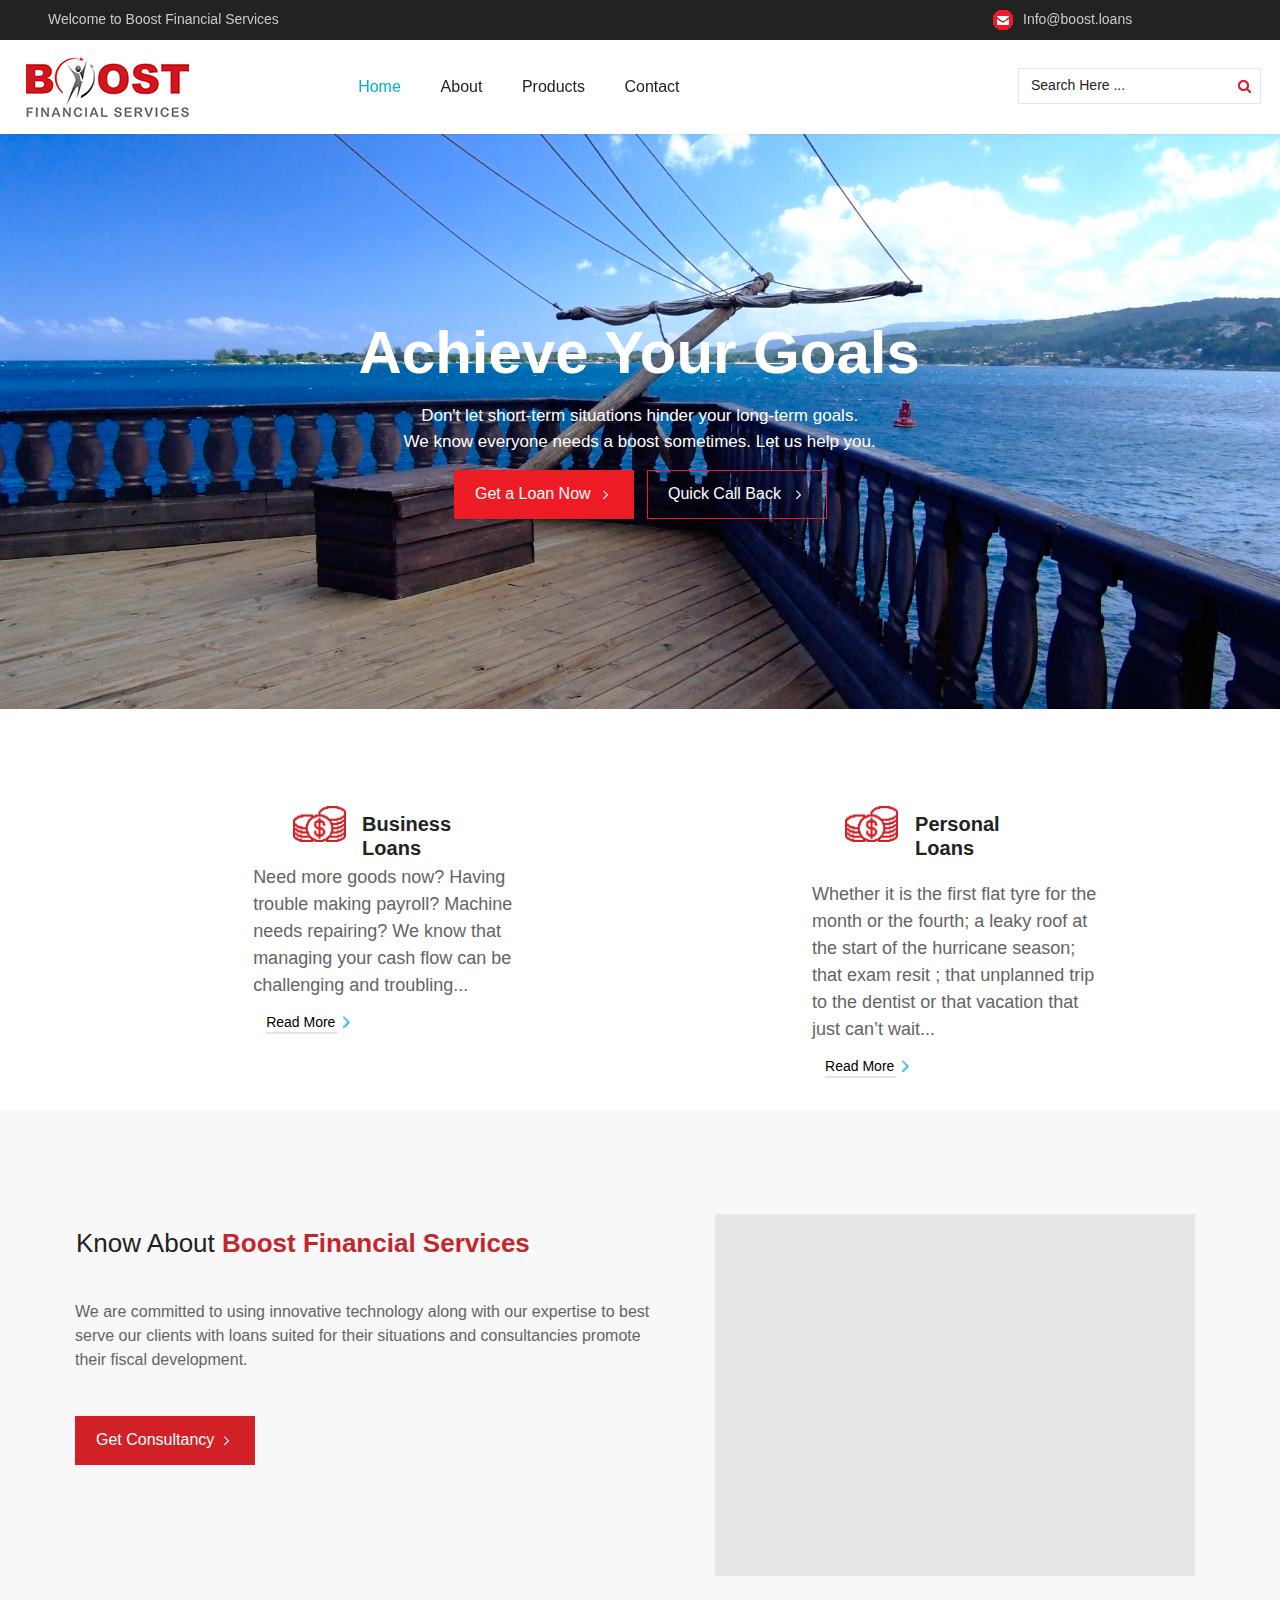
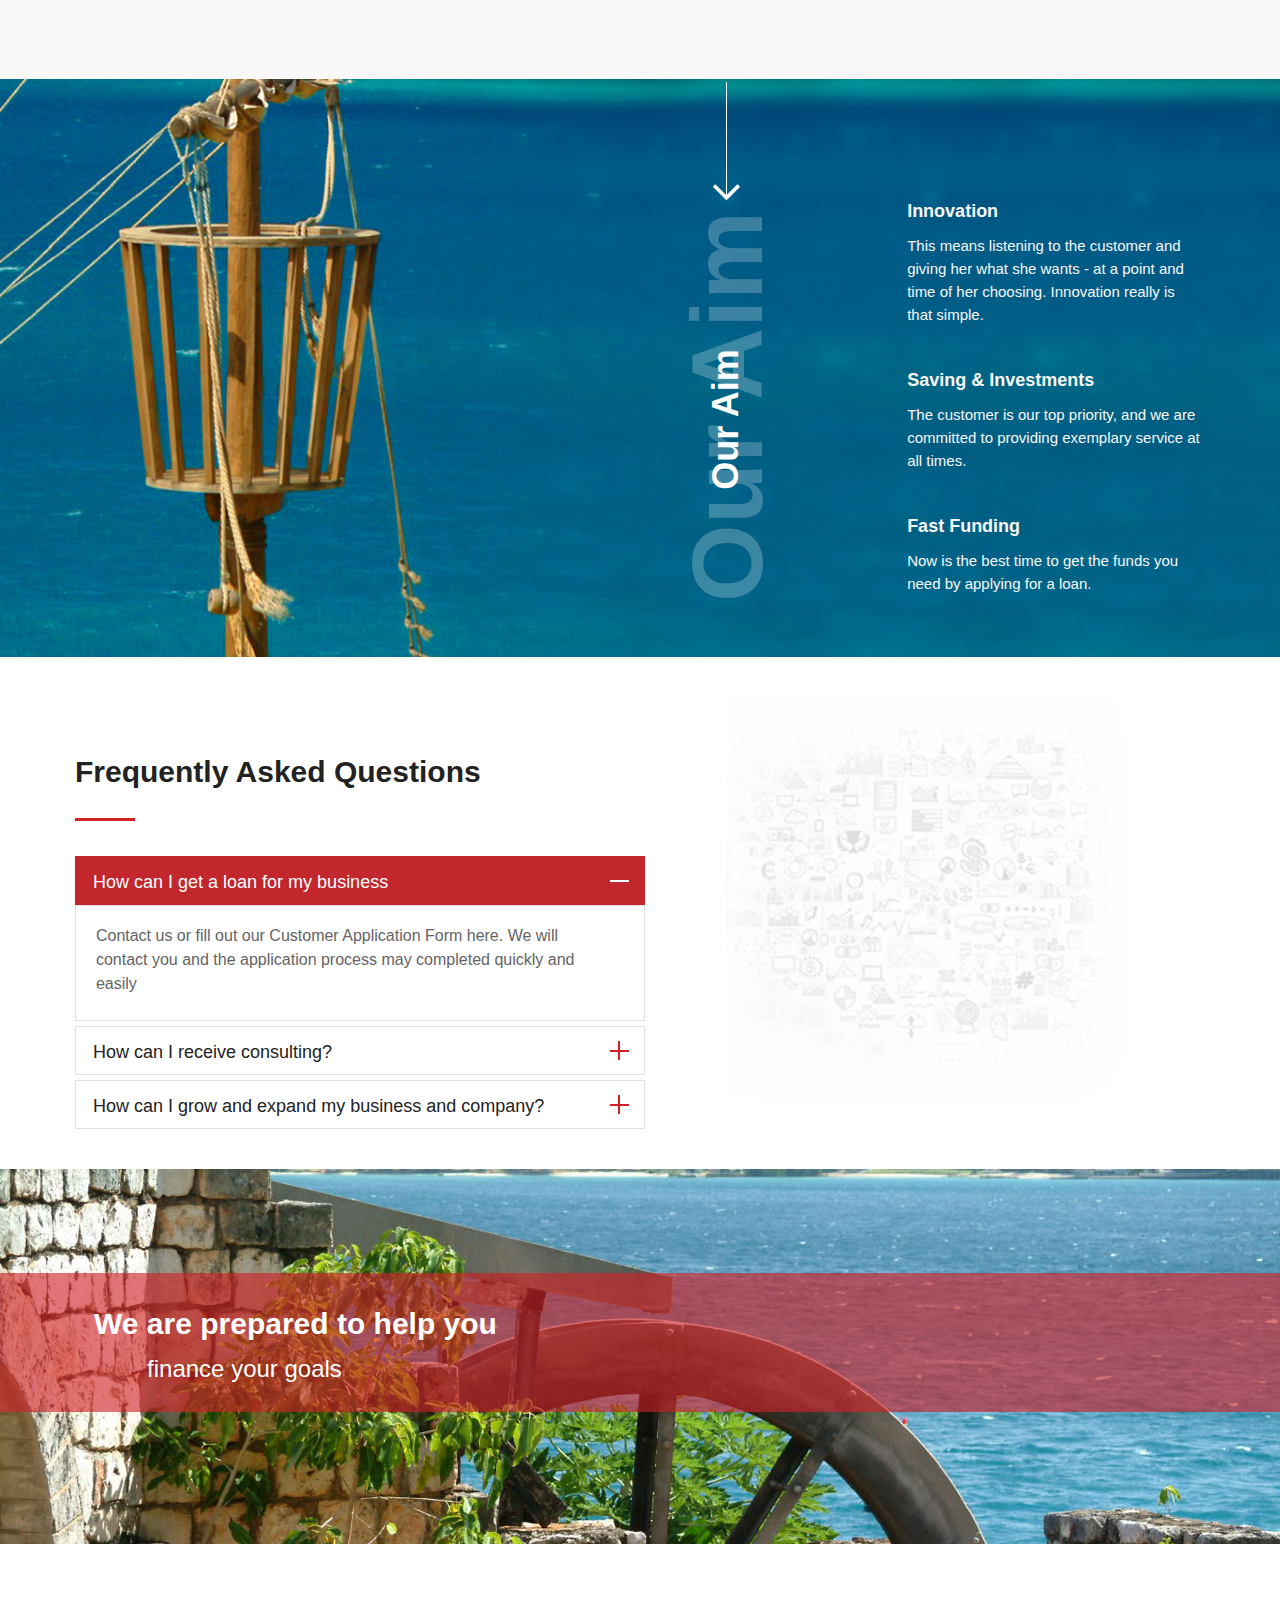
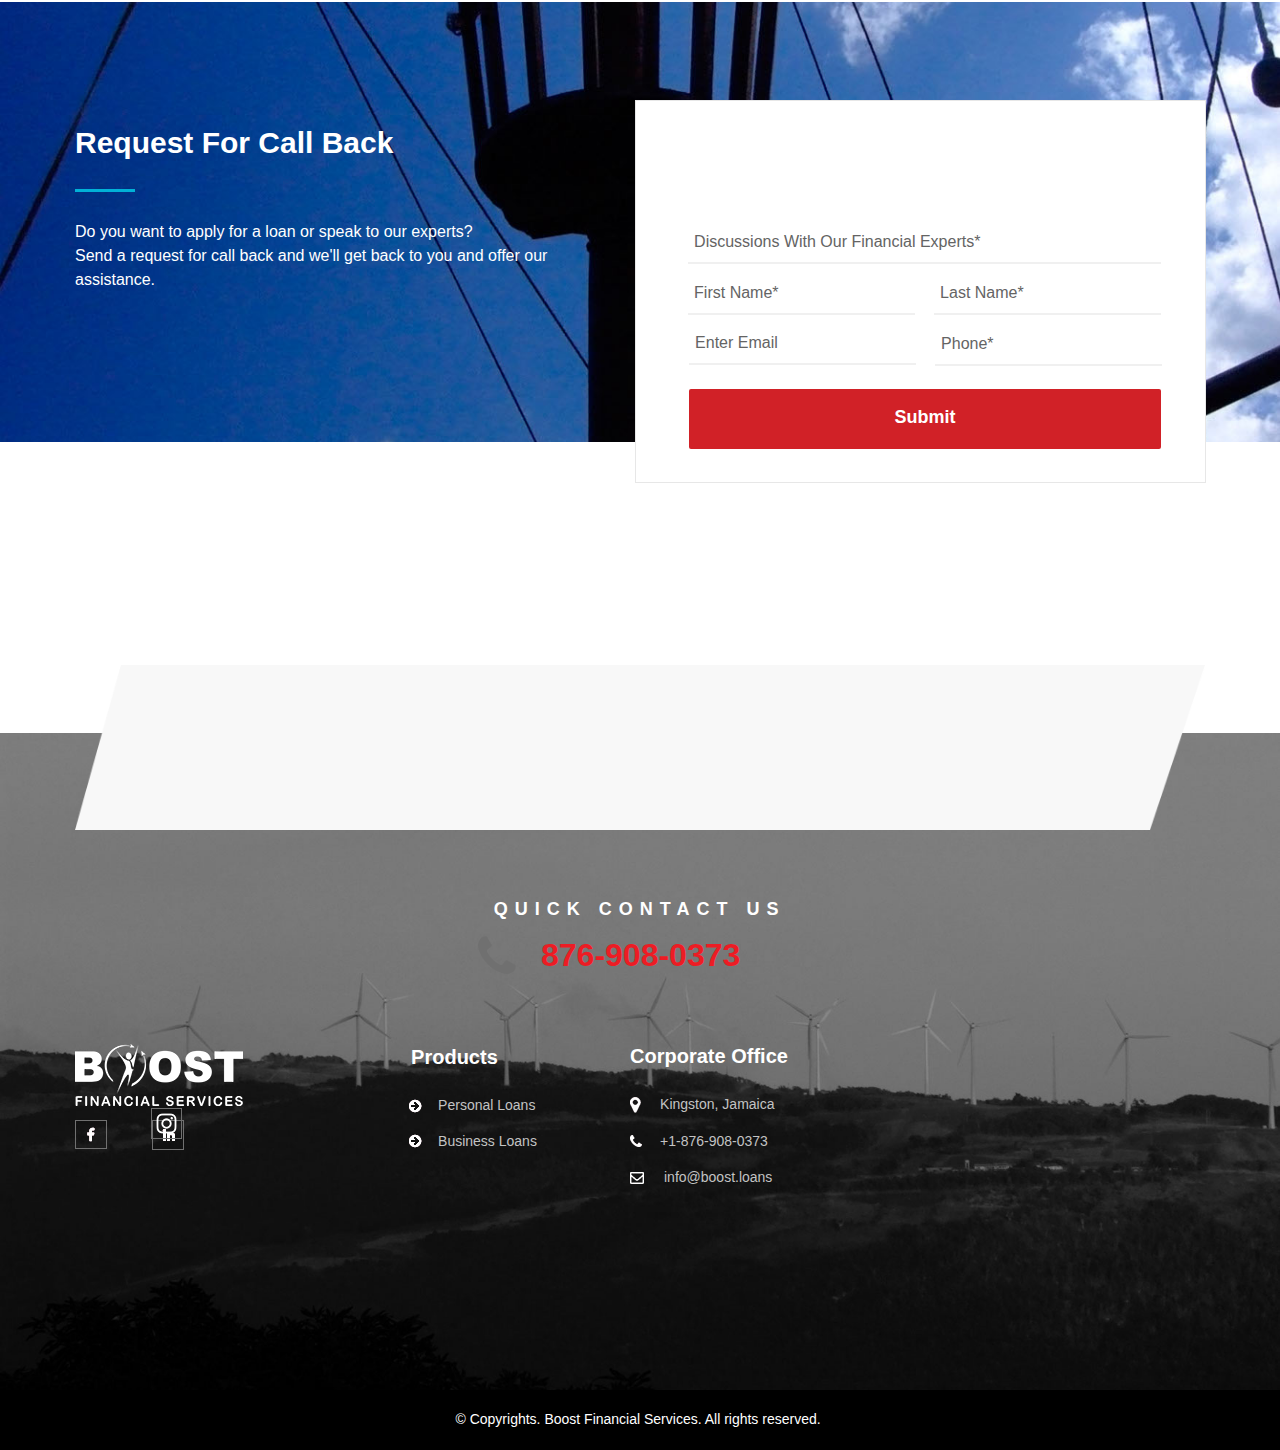
==== index.html @ d02c2659 "v3.1023" ====
<!DOCTYPE html>
<html class="nojs html css_verticalspacer" lang="en-US">
 <head>

  <meta http-equiv="Content-type" content="text/html;charset=UTF-8"/>
  <meta name="generator" content="2017.1.0.379"/>
  <meta name="viewport" content="width=device-width, initial-scale=1.0"/>
  
  <script type="text/javascript">
   // Update the 'nojs'/'js' class on the html node
document.documentElement.className = document.documentElement.className.replace(/\bnojs\b/g, 'js');

// Check that all required assets are uploaded and up-to-date
if(typeof Muse == "undefined") window.Muse = {}; window.Muse.assets = {"required":["museutils.js", "museconfig.js", "jquery.watch.js", "webpro.js", "musewpslideshow.js", "jquery.museoverlay.js", "touchswipe.js", "jquery.musepolyfill.bgsize.js", "musewpdisclosure.js", "jquery.musemenu.js", "jquery.museresponsive.js", "require.js", "index.css"], "outOfDate":[]};
</script>
  
  <title>Home</title>
  <!-- CSS -->
  <link rel="stylesheet" type="text/css" href="css/site_global.css?crc=444006867"/>
  <link rel="stylesheet" type="text/css" href="css/master_a-master.css?crc=4250848960"/>
  <link rel="stylesheet" type="text/css" href="css/index.css?crc=4035805421" id="pagesheet"/>
  <!-- IE-only CSS -->
  <!--[if lt IE 9]>
  <link rel="stylesheet" type="text/css" href="css/iefonts_index.css?crc=3824530138"/>
  <link rel="stylesheet" type="text/css" href="css/nomq_preview_master_a-master.css?crc=3768045385"/>
  <link rel="stylesheet" type="text/css" href="css/nomq_index.css?crc=236511570" id="nomq_pagesheet"/>
  <![endif]-->
  <!-- Other scripts -->
  <script type="text/javascript">
   var __adobewebfontsappname__ = "muse";
</script>
  <!-- JS includes -->
  <script src="https://webfonts.creativecloud.com/raleway:n5,n7,n6,n8:default;open-sans:n4:default;lato:n4,i4,n7:default.js" type="text/javascript"></script>
  <!--[if lt IE 9]>
  <script src="scripts/html5shiv.js?crc=4241844378" type="text/javascript"></script>
  <![endif]-->
    <!--HTML Widget code-->
  
			<link href="//netdna.bootstrapcdn.com/font-awesome/4.1.0/css/font-awesome.min.css" rel="stylesheet">
			<style>
				.fa-block:before, .fa-block {
					display: block;
				}
				#u5937:hover .fa {
					color: ;
				}
			</style>
		
 </head>
 <body>

  <div class="breakpoint active" id="bp_infinity" data-min-width="1107"><!-- responsive breakpoint node -->
   <div class="clearfix borderbox" id="page"><!-- group -->
    <div class="clearfix grpelem shared_content" id="pu213" data-content-guid="pu213_content"><!-- group -->
     <div class="browser_width" id="u213-bw">
      <div class="shadow" id="u213"><!-- simple frame --></div>
     </div>
     <div class="browser_width" id="u94-bw">
      <div id="u94"><!-- simple frame --></div>
     </div>
    </div>
    <div class="clearfix grpelem" id="ppslideshowu1640"><!-- group -->
     <div class="clearfix grpelem" id="pslideshowu1640"><!-- column -->
      <div class="SlideShowWidget clearfix HeroFillFrame colelem" id="slideshowu1640" data-visibility="changed" style="visibility:hidden"><!-- none box -->
       <div class="popup_anchor allow_click_through grpelem" data-col-pos="0" id="u1652popup">
        <div class="SlideShowContentPanel clearfix" data-col-pos="0" id="u1652"><!-- stack box -->
         <!-- m_editable region-id="editable-static-tag-U1760-BP_infinity" template="index.html" data-type="image" data-ice-options="srcAttr=data-src" -->
         <div class="SSSlide clip_frame grpelem" data-col-pos="0" id="u1760" data-muse-uid="U1760" data-muse-type="img_frame"><!-- image -->
          <img class="ImageInclude" data-col-pos="0" id="u1760_img" data-src="images/_dsf3225.jpg?crc=4105581288" src="images/blank.gif?crc=4208392903" alt="" data-width="1170" data-height="783" data-muse-src="images/_dsf3225.jpg?crc=4105581288"/>
         </div>
         <!-- /m_editable -->
        </div>
       </div>
      </div>
      <div class="browser_width colelem" id="u2271-bw">
       <div id="u2271"><!-- group -->
        <div class="clearfix" id="u2271_align_to_page">
         <div class="clearfix grpelem" id="pu2274-5"><!-- column -->
          <!-- m_editable region-id="editable-static-tag-U2274-BP_infinity" template="index.html" data-type="html" data-ice-options="disableImageResize,link,txtStyleTarget" -->
          <div class="clearfix colelem" id="u2274-5" data-muse-uid="U2274" data-muse-type="txt_frame" data-IBE-flags="txtStyleSrc" data-sizePolicy="fixed" data-pintopage="page_fluidx"><!-- content -->
           <p class="shared_content" data-content-guid="u2274-5_0_content">Know About <span id="u2274-2">Boost Financial Services</span></p>
          </div>
          <!-- /m_editable -->
          <!-- m_editable region-id="editable-static-tag-U2280-BP_infinity" template="index.html" data-type="html" data-ice-options="disableImageResize,link,txtStyleTarget" -->
          <div class="clearfix colelem" id="u2280-4" data-muse-temp-textContainer-sizePolicy="true" data-muse-temp-textContainer-pinning="true" data-muse-uid="U2280" data-muse-type="txt_frame" data-IBE-flags="txtStyleSrc"><!-- content -->
           <p id="u2280-2" class="shared_content" data-content-guid="u2280-2_content">We are committed to using innovative technology along with our expertise to best serve our clients with loans suited for their situations and consultancies promote their fiscal development.</p>
          </div>
          <!-- /m_editable -->
          <!-- m_editable region-id="editable-static-tag-U2286-BP_infinity" template="index.html" data-type="html" data-ice-options="disableImageResize,link,txtStyleTarget" -->
          <div class="clearfix colelem shared_content" id="u2286-4" data-muse-uid="U2286" data-muse-type="txt_frame" data-IBE-flags="txtStyleSrc" data-sizePolicy="fixed" data-pintopage="page_fluidx" data-content-guid="u2286-4_content"><!-- content -->
           <p id="u2286-2" class="shared_content" data-content-guid="u2286-2_content">Get Consultancy</p>
          </div>
          <!-- /m_editable -->
         </div>
         <div class="clearfix grpelem" id="u2289"><!-- group -->
          <div class="grpelem shared_content" id="u122571" data-content-guid="u122571_content"><!-- content -->
           <div class="fluid_height_spacer"></div>
          </div>
         </div>
        </div>
       </div>
      </div>
      <div class="browser_width colelem shared_content" id="u119741-3-bw" data-content-guid="u119741-3-bw_content">
       <!-- m_editable region-id="editable-static-tag-U119741-BP_infinity" template="index.html" data-type="html" data-ice-options="disableImageResize,link,txtStyleTarget" -->
       <div class="museBGSize clearfix" id="u119741-3" data-muse-temp-textContainer-sizePolicy="true" data-muse-temp-textContainer-pinning="true" data-muse-uid="U119741" data-muse-type="txt_frame" data-IBE-flags="txtStyleSrc"><!-- content -->
        <p>&nbsp;</p>
       </div>
       <!-- /m_editable -->
      </div>
     </div>
     <div class="clearfix grpelem" id="ppu127367"><!-- column -->
      <div class="clearfix colelem" id="pu127367"><!-- group -->
       <div class="browser_width grpelem shared_content" id="u127367-bw" data-content-guid="u127367-bw_content">
        <div class="museBGSize" id="u127367"><!-- simple frame --></div>
       </div>
       <div class="browser_width grpelem" id="u122846-bw">
        <div id="u122846" class="shared_content" data-content-guid="u122846_content"><!-- simple frame --></div>
       </div>
      </div>
      <div class="browser_width colelem" id="u127383-bw">
       <div class="museBGSize" id="u127383"><!-- group -->
        <div class="clearfix" id="u127383_align_to_page">
         <div class="clearfix grpelem" id="pu3903-4"><!-- column -->
          <!-- m_editable region-id="editable-static-tag-U3903-BP_infinity" template="index.html" data-type="html" data-ice-options="disableImageResize,link,txtStyleTarget" -->
          <div class="clearfix colelem" id="u3903-4" data-muse-uid="U3903" data-muse-type="txt_frame" data-IBE-flags="txtStyleSrc" data-sizePolicy="fixed" data-pintopage="page_fluidx"><!-- content -->
           <p id="u3903-2" class="shared_content" data-content-guid="u3903-2_content">Request For Call Back</p>
          </div>
          <!-- /m_editable -->
          <div class="colelem" id="u3904" data-sizePolicy="fixed" data-pintopage="page_fluidx"><!-- simple frame --></div>
          <!-- m_editable region-id="editable-static-tag-U3909-BP_infinity" template="index.html" data-type="html" data-ice-options="disableImageResize,link,txtStyleTarget" -->
          <div class="clearfix colelem" id="u3909-6" data-muse-uid="U3909" data-muse-type="txt_frame" data-IBE-flags="txtStyleSrc" data-sizePolicy="fixed" data-pintopage="page_fluidx"><!-- content -->
           <p id="u3909-2" class="shared_content" data-content-guid="u3909-2_content">Do you want to apply for a loan or speak to our experts?</p>
           <p id="u3909-4" class="shared_content" data-content-guid="u3909-4_content">Send a request for call back and we'll get back to you and offer our assistance.</p>
          </div>
          <!-- /m_editable -->
         </div>
         <div class="clearfix grpelem" id="u3912"><!-- group -->
          <form class="form-grp clearfix grpelem" id="widgetu3915" method="post" enctype="multipart/form-data" action="scripts/form-u3915.php" data-sizePolicy="fixed" data-pintopage="page_fluidx"><!-- none box -->
           <div class="fld-grp clearfix grpelem" id="widgetu3921" data-required="true" data-sizePolicy="fixed" data-pintopage="page_fixedLeft"><!-- none box -->
            <span class="fld-input NoWrap actAsDiv clearfix grpelem" id="u3924-4" data-sizePolicy="fixed" data-pintopage="page_fixedLeft"><!-- content --><input class="wrapped-input shared_content" type="text" spellcheck="false" id="widgetu3921_input" name="custom_U3921" tabindex="2" data-sizePolicy="fixed" data-pintopage="page_fixedLeft" data-content-guid="widgetu3921_input_content"/><label class="wrapped-input fld-prompt" id="widgetu3921_prompt" for="widgetu3921_input"><span class="actAsPara shared_content" data-content-guid="widgetu3921_prompt_0_content">First Name*</span></label></span>
           </div>
           <div class="fld-grp clearfix grpelem" id="widgetu3916" data-required="true" data-type="email" data-sizePolicy="fixed" data-pintopage="page_fixedLeft"><!-- none box -->
            <span class="fld-input NoWrap actAsDiv clearfix grpelem" id="u3919-4" data-sizePolicy="fixed" data-pintopage="page_fixedLeft"><!-- content --><input class="wrapped-input shared_content" type="email" spellcheck="false" id="widgetu3916_input" name="Email" tabindex="4" data-sizePolicy="fixed" data-pintopage="page_fixedLeft" data-content-guid="widgetu3916_input_content"/><label class="wrapped-input fld-prompt" id="widgetu3916_prompt" for="widgetu3916_input"><span class="actAsPara shared_content" data-content-guid="widgetu3916_prompt_0_content">Enter Email</span></label></span>
           </div>
           <!-- m_editable region-id="editable-static-tag-U3927-BP_infinity" template="index.html" data-type="html" data-ice-options="disableImageResize,link" -->
           <div class="clearfix grpelem" id="u3927-4" data-muse-uid="U3927" data-muse-type="txt_frame" data-sizePolicy="fixed" data-pintopage="page_fixedLeft"><!-- content -->
            <p class="shared_content" data-content-guid="u3927-4_0_content">Submitting Form...</p>
           </div>
           <!-- /m_editable -->
           <!-- m_editable region-id="editable-static-tag-U3925-BP_infinity" template="index.html" data-type="html" data-ice-options="disableImageResize,link" -->
           <div class="clearfix grpelem" id="u3925-4" data-muse-uid="U3925" data-muse-type="txt_frame" data-sizePolicy="fixed" data-pintopage="page_fixedLeft"><!-- content -->
            <p class="shared_content" data-content-guid="u3925-4_0_content">The server encountered an error.</p>
           </div>
           <!-- /m_editable -->
           <!-- m_editable region-id="editable-static-tag-U3920-BP_infinity" template="index.html" data-type="html" data-ice-options="disableImageResize,link" -->
           <div class="clearfix grpelem" id="u3920-4" data-muse-uid="U3920" data-muse-type="txt_frame" data-sizePolicy="fixed" data-pintopage="page_fixedLeft"><!-- content -->
            <p class="shared_content" data-content-guid="u3920-4_0_content">Form received.</p>
           </div>
           <!-- /m_editable -->
           <!-- m_editable region-id="editable-static-tag-U3926-BP_infinity" template="index.html" data-type="html" data-ice-options="disableImageResize,link,txtStyleTarget" -->
           <button class="submit-btn NoWrap rounded-corners clearfix grpelem" id="u3926-4" data-muse-uid="U3926" data-muse-type="txt_frame" data-IBE-flags="txtStyleSrc" type="submit" value="Submit" tabindex="6" data-sizePolicy="fixed" data-pintopage="page_fixedLeft"><!-- content -->
            <div style="margin-top:-21px;height:21px;" class="shared_content" data-content-guid="u3926-4_0_content">
             <p>Submit</p>
            </div>
           </button>
           <!-- /m_editable -->
           <div class="fld-grp clearfix grpelem" id="widgetu3966" data-required="true" data-sizePolicy="fixed" data-pintopage="page_fixedLeft"><!-- none box -->
            <span class="fld-input NoWrap actAsDiv clearfix grpelem" id="u3967-4" data-sizePolicy="fixed" data-pintopage="page_fixedLeft"><!-- content --><input class="wrapped-input shared_content" type="text" id="widgetu3966_input" name="custom_U3966" tabindex="1" data-sizePolicy="fixed" data-pintopage="page_fixedLeft" data-content-guid="widgetu3966_input_content"/><label class="wrapped-input fld-prompt" id="widgetu3966_prompt" for="widgetu3966_input"><span class="actAsPara shared_content" data-content-guid="widgetu3966_prompt_0_content">Discussions With Our Financial Experts*</span></label></span>
           </div>
           <div class="fld-grp clearfix grpelem" id="widgetu3978" data-required="true" data-sizePolicy="fixed" data-pintopage="page_fixedLeft"><!-- none box -->
            <span class="fld-input NoWrap actAsDiv clearfix grpelem" id="u3979-4" data-sizePolicy="fixed" data-pintopage="page_fixedLeft"><!-- content --><input class="wrapped-input shared_content" type="text" id="widgetu3978_input" name="custom_U3978" tabindex="3" data-sizePolicy="fixed" data-pintopage="page_fixedLeft" data-content-guid="widgetu3978_input_content"/><label class="wrapped-input fld-prompt" id="widgetu3978_prompt" for="widgetu3978_input"><span class="actAsPara shared_content" data-content-guid="widgetu3978_prompt_0_content">Last Name*</span></label></span>
           </div>
           <div class="fld-grp clearfix grpelem" id="widgetu3990" data-required="true" data-sizePolicy="fixed" data-pintopage="page_fixedLeft"><!-- none box -->
            <span class="fld-input NoWrap actAsDiv clearfix grpelem" id="u3993-4" data-sizePolicy="fixed" data-pintopage="page_fixedLeft"><!-- content --><input class="wrapped-input shared_content" type="tel" spellcheck="false" id="widgetu3990_input" name="custom_U3990" tabindex="5" data-sizePolicy="fixed" data-pintopage="page_fixedLeft" data-content-guid="widgetu3990_input_content"/><label class="wrapped-input fld-prompt" id="widgetu3990_prompt" for="widgetu3990_input"><span class="actAsPara shared_content" data-content-guid="widgetu3990_prompt_0_content">Phone*</span></label></span>
           </div>
          </form>
         </div>
        </div>
       </div>
      </div>
     </div>
     <div class="clearfix grpelem" id="pu2598-4"><!-- column -->
      <!-- m_editable region-id="editable-static-tag-U2598-BP_infinity" template="index.html" data-type="html" data-ice-options="disableImageResize,link,txtStyleTarget" -->
      <div class="clearfix colelem shared_content" id="u2598-4" data-muse-uid="U2598" data-muse-type="txt_frame" data-IBE-flags="txtStyleSrc" data-sizePolicy="fixed" data-pintopage="page_fluidx" data-content-guid="u2598-4_content"><!-- content -->
       <p id="u2598-2" class="shared_content" data-content-guid="u2598-2_content">Frequently Asked Questions</p>
      </div>
      <!-- /m_editable -->
      <div class="colelem shared_content" id="u2610" data-content-guid="u2610_content"><!-- simple frame --></div>
      <ul class="AccordionWidget clearfix colelem" id="accordionu2706" data-visibility="changed" style="visibility:hidden"><!-- vertical box -->
       <li class="AccordionPanel borderbox clearfix colelem" id="u2707"><!-- vertical box --><!-- m_editable region-id="editable-static-tag-U2708-BP_infinity" template="index.html" data-type="html" data-ice-options="disableImageResize,link,clickable" --><div class="AccordionPanelTab borderbox transition clearfix colelem" id="u2708-4" data-muse-temp-textContainer-sizePolicy="true" data-muse-temp-textContainer-pinning="true" data-muse-uid="U2708" data-muse-type="txt_frame"><!-- content --><p id="u2708-2" class="shared_content" data-content-guid="u2708-2_content">How can I get a loan for my business</p></div><!-- /m_editable --><div class="AccordionPanelContent borderbox clearfix colelem" id="u2709"><!-- group --><!-- m_editable region-id="editable-static-tag-U2761-BP_infinity" template="index.html" data-type="html" data-ice-options="disableImageResize,link,txtStyleTarget" --><div class="clearfix grpelem" id="u2761-4" data-muse-uid="U2761" data-muse-type="txt_frame" data-IBE-flags="txtStyleSrc" data-sizePolicy="fixed" data-pintopage="page_fluidx"><!-- content --><p id="u2761-2" class="shared_content" data-content-guid="u2761-2_content">Contact us or fill out our Customer Application Form here. We will contact you and the application process may completed quickly and easily</p></div><!-- /m_editable --></div></li>
       <li class="AccordionPanel borderbox clearfix colelem" id="u2764"><!-- vertical box --><!-- m_editable region-id="editable-static-tag-U2765-BP_infinity" template="index.html" data-type="html" data-ice-options="disableImageResize,link,clickable" --><div class="AccordionPanelTab borderbox transition clearfix colelem" id="u2765-4" data-muse-temp-textContainer-sizePolicy="true" data-muse-temp-textContainer-pinning="true" data-muse-uid="U2765" data-muse-type="txt_frame"><!-- content --><p id="u2765-2" class="shared_content" data-content-guid="u2765-2_content">How can I receive consulting?</p></div><!-- /m_editable --><div class="AccordionPanelContent disn borderbox clearfix colelem" id="u2766"><!-- group --><!-- m_editable region-id="editable-static-tag-U2793-BP_infinity" template="index.html" data-type="html" data-ice-options="disableImageResize,link,txtStyleTarget" --><div class="clearfix grpelem" id="u2793-4" data-muse-uid="U2793" data-muse-type="txt_frame" data-IBE-flags="txtStyleSrc" data-sizePolicy="fixed" data-pintopage="page_fluidx"><!-- content --><p id="u2793-2" class="shared_content" data-content-guid="u2793-2_content">Contact Us or visit our offices to receive consultancy from our financial experts.</p></div><!-- /m_editable --></div></li>
       <li class="AccordionPanel borderbox clearfix colelem" id="u2775"><!-- vertical box --><!-- m_editable region-id="editable-static-tag-U2776-BP_infinity" template="index.html" data-type="html" data-ice-options="disableImageResize,link,clickable" --><div class="AccordionPanelTab borderbox transition clearfix colelem" id="u2776-4" data-muse-temp-textContainer-sizePolicy="true" data-muse-temp-textContainer-pinning="true" data-muse-uid="U2776" data-muse-type="txt_frame"><!-- content --><p id="u2776-2" class="shared_content" data-content-guid="u2776-2_content">How can I grow and expand my business and company?</p></div><!-- /m_editable --><div class="AccordionPanelContent disn borderbox clearfix colelem" id="u2777"><!-- group --><!-- m_editable region-id="editable-static-tag-U2796-BP_infinity" template="index.html" data-type="html" data-ice-options="disableImageResize,link,txtStyleTarget" --><div class="clearfix grpelem" id="u2796-4" data-muse-uid="U2796" data-muse-type="txt_frame" data-IBE-flags="txtStyleSrc" data-sizePolicy="fixed" data-pintopage="page_fluidx"><!-- content --><p id="u2796-2" class="shared_content" data-content-guid="u2796-2_content">Through consulting us we can devise a plan to fit your business and your situation. Contact Us or visit our offices Today!</p></div><!-- /m_editable --></div></li>
      </ul>
     </div>
    </div>
    <div class="clip_frame" id="u110337"><!-- image -->
     <img class="block temp_no_img_src" id="u110337_img" data-orig-src="images/boost-financial-services-logo.png?crc=468123494" alt="" data-heightwidthratio="0.36809815950920244" data-image-width="163" data-image-height="60" src="images/blank.gif?crc=4208392903"/>
    </div>
    <!-- m_editable region-id="editable-static-tag-U2981-BP_infinity" template="index.html" data-type="html" data-ice-options="disableImageResize,link,txtStyleTarget" -->
    <div class="clearfix grpelem shared_content" id="u2981-4" data-muse-uid="U2981" data-muse-type="txt_frame" data-IBE-flags="txtStyleSrc" data-sizePolicy="fixed" data-pintopage="page_fluidx" data-content-guid="u2981-4_content"><!-- content -->
     <p class="shared_content" data-content-guid="u2981-4_0_content">We are prepared to help you</p>
    </div>
    <!-- /m_editable -->
    <div class="clearfix shared_content" id="u172-4" data-muse-temp-textContainer-sizePolicy="true" data-muse-temp-textContainer-pinning="true" data-IBE-flags="txtStyleSrc" data-content-guid="u172-4_content"><!-- content -->
     <p>Welcome to Boost Financial Services</p>
    </div>
    <div class="clearfix grpelem" id="pu1787-6"><!-- column -->
     <!-- m_editable region-id="editable-static-tag-U1787-BP_infinity" template="index.html" data-type="html" data-ice-options="disableImageResize,link,txtStyleTarget" -->
     <div class="clearfix colelem" id="u1787-6" data-muse-temp-textContainer-sizePolicy="true" data-muse-temp-textContainer-pinning="true" data-muse-uid="U1787" data-muse-type="txt_frame" data-IBE-flags="txtStyleSrc"><!-- content -->
      <p class="shared_content" data-content-guid="u1787-6_0_content">Don't let short-term situations hinder your long-term goals.</p>
      <p class="shared_content" data-content-guid="u1787-6_1_content">We know everyone needs a boost sometimes. Let us help you.</p>
     </div>
     <!-- /m_editable -->
     <!-- m_editable region-id="editable-static-tag-U2237-BP_infinity" template="index.html" data-type="html" data-ice-options="disableImageResize,link,txtStyleTarget" -->
     <div class="clearfix colelem" id="u2237-4" data-muse-temp-textContainer-sizePolicy="true" data-muse-temp-textContainer-pinning="true" data-muse-uid="U2237" data-muse-type="txt_frame" data-IBE-flags="txtStyleSrc"><!-- content -->
      <p class="shared_content" data-content-guid="u2237-4_0_content">Need more goods now? Having trouble making payroll? Machine needs repairing? We know that managing your cash flow can be challenging and troubling...</p>
     </div>
     <!-- /m_editable -->
     <!-- m_editable region-id="editable-static-tag-U127044" template="index.html" data-type="html" data-ice-options="clickable" data-ice-editable="link" -->
     <div class="pointer_cursor Button rounded-corners clearfix colelem" id="buttonu127044" data-visibility="changed" style="visibility:hidden" data-muse-uid="U127044"><!-- container box -->
      <a class="block shared_content" href="personal-loans.html" data-href="page:U119562" data-content-guid="buttonu127044_0_content"><!-- Block link tag --></a>
      <!-- m_editable region-id="editable-static-tag-U115794-BP_infinity" template="index.html" data-type="html" data-ice-options="disableImageResize,link,clickable,txtStyleTarget" data-ice-editable="link" -->
      <a class="nonblock nontext transition clearfix grpelem shared_content" id="u115794-4" href="personal-loans.html" data-href="page:U119562" data-muse-uid="U115794" data-muse-type="txt_frame" data-IBE-flags="txtStyleSrc" data-sizePolicy="fixed" data-pintopage="page_fixedLeft" data-content-guid="u115794-4_content"><!-- content --><p class="shared_content" data-content-guid="u115794-4_0_content">Read More</p></a>
      <!-- /m_editable -->
      <!-- m_editable region-id="editable-static-tag-U126754-BP_infinity" template="index.html" data-type="image" -->
      <div class="clip_frame grpelem" id="u126754" data-muse-uid="U126754" data-muse-type="img_frame"><!-- image -->
       <img class="block temp_no_img_src" id="u126754_img" data-orig-src="images/read-more-icon.png?crc=20816867" alt="" data-muse-src="images/read-more-icon.png?crc=20816867" data-heightwidthratio="1.75" data-image-width="8" data-image-height="14" src="images/blank.gif?crc=4208392903"/>
      </div>
      <!-- /m_editable -->
     </div>
     <!-- /m_editable -->
     <!-- m_editable region-id="editable-static-tag-U2988-BP_infinity" template="index.html" data-type="html" data-ice-options="disableImageResize,link,txtStyleTarget" -->
     <div class="clearfix colelem shared_content" id="u2988-4" data-muse-uid="U2988" data-muse-type="txt_frame" data-IBE-flags="txtStyleSrc" data-sizePolicy="fixed" data-pintopage="page_fluidx" data-content-guid="u2988-4_content"><!-- content -->
      <p id="u2988-2" class="shared_content" data-content-guid="u2988-2_content">finance your goals</p>
     </div>
     <!-- /m_editable -->
    </div>
    <nav class="MenuBar clearfix" id="menuu376"><!-- horizontal box -->
     <div class="MenuItemContainer clearfix grpelem" id="u384"><!-- vertical box -->
      <a class="nonblock nontext MenuItem MenuItemWithSubMenu MuseMenuActive transition clearfix colelem" id="u385" href="index.html" data-href="page:U93"><!-- horizontal box --><div class="MenuItemLabel NoWrap clearfix grpelem" id="u386-4" data-sizePolicy="fixed" data-pintopage="page_fixedLeft"><!-- content --><p class="shared_content" data-content-guid="u386-4_0_content">Home</p></div></a>
     </div>
     <div class="MenuItemContainer clearfix grpelem" id="u103062"><!-- vertical box -->
      <a class="nonblock nontext MenuItem MenuItemWithSubMenu transition clearfix colelem" id="u103063" href="about.html" data-href="page:U255"><!-- horizontal box --><div class="MenuItemLabel NoWrap clearfix grpelem" id="u103066-4" data-sizePolicy="fixed" data-pintopage="page_fixedLeft"><!-- content --><p class="shared_content" data-content-guid="u103066-4_0_content">About</p></div></a>
     </div>
     <div class="MenuItemContainer clearfix grpelem" id="u103336"><!-- vertical box -->
      <a class="nonblock nontext MenuItem MenuItemWithSubMenu transition clearfix colelem" id="u103337" href="our-loans.html" data-href="page:U303"><!-- horizontal box --><div class="MenuItemLabel NoWrap clearfix grpelem" id="u103340-4" data-sizePolicy="fixed" data-pintopage="page_fixedLeft"><!-- content --><p class="shared_content" data-content-guid="u103340-4_0_content">Products</p></div></a>
     </div>
     <div class="MenuItemContainer clearfix grpelem" id="u103735"><!-- vertical box -->
      <a class="nonblock nontext MenuItem MenuItemWithSubMenu transition clearfix colelem" id="u103736" href="contact.html" data-href="page:U375"><!-- horizontal box --><div class="MenuItemLabel NoWrap clearfix grpelem" id="u103738-4" data-sizePolicy="fixed" data-pintopage="page_fixedLeft"><!-- content --><p class="shared_content" data-content-guid="u103738-4_0_content">Contact</p></div></a>
     </div>
    </nav>
    <div class="clearfix grpelem" id="pu1783-4"><!-- column -->
     <!-- m_editable region-id="editable-static-tag-U1783-BP_infinity" template="index.html" data-type="html" data-ice-options="disableImageResize,link,txtStyleTarget" -->
     <div class="clearfix colelem" id="u1783-4" data-muse-temp-textContainer-sizePolicy="true" data-muse-temp-textContainer-pinning="true" data-muse-uid="U1783" data-muse-type="txt_frame" data-IBE-flags="txtStyleSrc"><!-- content -->
      <p id="u1783-2" class="shared_content" data-content-guid="u1783-2_content">Achieve Your Goals</p>
     </div>
     <!-- /m_editable -->
     <div class="clearfix colelem" id="u127345"><!-- group -->
      <!-- m_editable region-id="editable-static-tag-U126704-BP_infinity" template="index.html" data-type="image" -->
      <div class="clip_frame grpelem" id="u126704" data-muse-uid="U126704" data-muse-type="img_frame"><!-- image -->
       <img class="block temp_no_img_src" id="u126704_img" data-orig-src="images/s2.png?crc=516571432" alt="" data-muse-src="images/s2.png?crc=516571432" data-heightwidthratio="0.6792452830188679" data-image-width="53" data-image-height="36" src="images/blank.gif?crc=4208392903"/>
      </div>
      <!-- /m_editable -->
      <!-- m_editable region-id="editable-static-tag-U2240-BP_infinity" template="index.html" data-type="html" data-ice-options="disableImageResize,link,clickable,txtStyleTarget" data-ice-editable="link" -->
      <a class="nonblock nontext clearfix grpelem shared_content" id="u2240-4" href="business-loans.html" data-href="page:U69077" data-muse-uid="U2240" data-muse-type="txt_frame" data-IBE-flags="txtStyleSrc" data-sizePolicy="fixed" data-pintopage="page_fluidx" data-content-guid="u2240-4_content"><!-- content --><p id="u2240-2">Business Loans</p></a>
      <!-- /m_editable -->
     </div>
    </div>
    <!-- m_editable region-id="editable-static-tag-U2028-BP_infinity" template="index.html" data-type="html" data-ice-options="disableImageResize,link,txtStyleTarget" -->
    <div class="clearfix grpelem shared_content" id="u2028-4" data-muse-uid="U2028" data-muse-type="txt_frame" data-IBE-flags="txtStyleSrc" data-sizePolicy="fixed" data-pintopage="page_fixedCenter" data-content-guid="u2028-4_content"><!-- content -->
     <p id="u2028-2" class="shared_content" data-content-guid="u2028-2_content">Get a Loan Now</p>
    </div>
    <!-- /m_editable -->
    <!-- m_editable region-id="editable-static-tag-U2039-BP_infinity" template="index.html" data-type="html" data-ice-options="disableImageResize,link,txtStyleTarget" -->
    <div class="transition clearfix grpelem shared_content" id="u2039-4" data-muse-uid="U2039" data-muse-type="txt_frame" data-IBE-flags="txtStyleSrc" data-sizePolicy="fixed" data-pintopage="page_fixedCenter" data-content-guid="u2039-4_content"><!-- content -->
     <p id="u2039-2" class="shared_content" data-content-guid="u2039-2_content">Quick Call Back</p>
    </div>
    <!-- /m_editable -->
    <div class="clearfix grpelem" id="pu127356"><!-- column -->
     <div class="clearfix colelem" id="u127356"><!-- group -->
      <!-- m_editable region-id="editable-static-tag-U126731-BP_infinity" template="index.html" data-type="image" -->
      <div class="clip_frame grpelem" id="u126731" data-muse-uid="U126731" data-muse-type="img_frame"><!-- image -->
       <img class="block temp_no_img_src" id="u126731_img" data-orig-src="images/s2.png?crc=516571432" alt="" data-muse-src="images/s2.png?crc=516571432" data-heightwidthratio="0.6792452830188679" data-image-width="53" data-image-height="36" src="images/blank.gif?crc=4208392903"/>
      </div>
      <!-- /m_editable -->
      <!-- m_editable region-id="editable-static-tag-U115792-BP_infinity" template="index.html" data-type="html" data-ice-options="disableImageResize,link,clickable,txtStyleTarget" data-ice-editable="link" -->
      <a class="nonblock nontext clearfix grpelem shared_content" id="u115792-4" href="personal-loans.html" data-href="page:U119562" data-muse-uid="U115792" data-muse-type="txt_frame" data-IBE-flags="txtStyleSrc" data-sizePolicy="fixed" data-pintopage="page_fluidx" data-content-guid="u115792-4_content"><!-- content --><p id="u115792-2">Personal Loans</p></a>
      <!-- /m_editable -->
     </div>
     <!-- m_editable region-id="editable-static-tag-U115793-BP_infinity" template="index.html" data-type="html" data-ice-options="disableImageResize,link,txtStyleTarget" -->
     <div class="clearfix colelem" id="u115793-4" data-muse-temp-textContainer-sizePolicy="true" data-muse-temp-textContainer-pinning="true" data-muse-uid="U115793" data-muse-type="txt_frame" data-IBE-flags="txtStyleSrc"><!-- content -->
      <p id="u115793-2" class="shared_content" data-content-guid="u115793-2_content">Whether it is the first flat tyre for the month or the fourth; a leaky roof at the start of the hurricane season; that exam resit ; that unplanned trip to the dentist or that vacation that just can’t wait...</p>
     </div>
     <!-- /m_editable -->
     <!-- m_editable region-id="editable-static-tag-U127260" template="index.html" data-type="html" data-ice-options="clickable" data-ice-editable="link" -->
     <div class="pointer_cursor Button rounded-corners clearfix colelem" id="buttonu127260" data-visibility="changed" style="visibility:hidden" data-muse-uid="U127260"><!-- container box -->
      <a class="block shared_content" href="personal-loans.html" data-href="page:U119562" data-content-guid="buttonu127260_0_content"><!-- Block link tag --></a>
      <!-- m_editable region-id="editable-static-tag-U127263-BP_infinity" template="index.html" data-type="html" data-ice-options="disableImageResize,link,clickable,txtStyleTarget" data-ice-editable="link" -->
      <a class="nonblock nontext transition clearfix grpelem shared_content" id="u127263-4" href="personal-loans.html" data-href="page:U119562" data-muse-uid="U127263" data-muse-type="txt_frame" data-IBE-flags="txtStyleSrc" data-sizePolicy="fixed" data-pintopage="page_fixedLeft" data-content-guid="u127263-4_content"><!-- content --><p class="shared_content" data-content-guid="u127263-4_0_content">Read More</p></a>
      <!-- /m_editable -->
      <!-- m_editable region-id="editable-static-tag-U127261-BP_infinity" template="index.html" data-type="image" -->
      <div class="clip_frame grpelem" id="u127261" data-muse-uid="U127261" data-muse-type="img_frame"><!-- image -->
       <img class="block temp_no_img_src" id="u127261_img" data-orig-src="images/read-more-icon.png?crc=20816867" alt="" data-muse-src="images/read-more-icon.png?crc=20816867" data-heightwidthratio="1.75" data-image-width="8" data-image-height="14" src="images/blank.gif?crc=4208392903"/>
      </div>
      <!-- /m_editable -->
     </div>
     <!-- /m_editable -->
     <div class="clearfix colelem" id="pu2367-4"><!-- group -->
      <!-- m_editable region-id="editable-static-tag-U2367-BP_infinity" template="index.html" data-type="html" data-ice-options="disableImageResize,link,txtStyleTarget" -->
      <div class="clearfix grpelem" id="u2367-4" data-muse-uid="U2367" data-muse-type="txt_frame" data-IBE-flags="txtStyleSrc" data-mu-ie-matrix="progid:DXImageTransform.Microsoft.Matrix(M11=0,M12=1,M21=-1,M22=0,SizingMethod='auto expand')" data-mu-ie-matrix-dx="156" data-mu-ie-matrix-dy="-156" data-sizePolicy="fixed" data-pintopage="page_fluidx"><!-- content -->
       <p id="u2367-2" class="shared_content" data-content-guid="u2367-2_content">Our Aim</p>
      </div>
      <!-- /m_editable -->
      <!-- m_editable region-id="editable-static-tag-U2387-BP_infinity" template="index.html" data-type="html" data-ice-options="disableImageResize,link,txtStyleTarget" -->
      <div class="clearfix grpelem shared_content" id="u2387-4" data-muse-uid="U2387" data-muse-type="txt_frame" data-IBE-flags="txtStyleSrc" data-mu-ie-matrix="progid:DXImageTransform.Microsoft.Matrix(M11=0,M12=1,M21=-1,M22=0,SizingMethod='auto expand')" data-mu-ie-matrix-dx="125" data-mu-ie-matrix-dy="-125" data-sizePolicy="fixed" data-pintopage="page_fluidx" data-content-guid="u2387-4_content"><!-- content -->
       <p id="u2387-2" class="shared_content" data-content-guid="u2387-2_content">Our Aim</p>
      </div>
      <!-- /m_editable -->
      <!-- m_editable region-id="editable-static-tag-U2374-BP_infinity" template="index.html" data-type="image" -->
      <div class="clip_frame grpelem shared_content" id="u2374" data-muse-uid="U2374" data-muse-type="img_frame" data-sizePolicy="fixed" data-pintopage="page_fluidx" data-content-guid="u2374_content"><!-- image -->
       <img class="block temp_no_img_src" id="u2374_img" data-orig-src="images/services-arrow.png?crc=4294558271" alt="" width="27" height="118" data-muse-src="images/services-arrow.png?crc=4294558271" src="images/blank.gif?crc=4208392903"/>
      </div>
      <!-- /m_editable -->
      <div class="clearfix grpelem shared_content" id="u127033" data-content-guid="u127033_content"><!-- group -->
       <div class="clearfix grpelem" id="pbuttonu126842"><!-- column -->
        <div class="Button rounded-corners clearfix colelem shared_content" id="buttonu126842" data-visibility="changed" style="visibility:hidden" data-content-guid="buttonu126842_content"><!-- container box -->
         <div class="clearfix grpelem" id="pu2457-4"><!-- column -->
          <!-- m_editable region-id="editable-static-tag-U2457-BP_infinity" template="index.html" data-type="html" data-ice-options="disableImageResize,link" -->
          <div class="transition clearfix colelem" id="u2457-4" data-muse-uid="U2457" data-muse-type="txt_frame" data-sizePolicy="fixed" data-pintopage="page_fluidx"><!-- content -->
           <p id="u2457-2">Innovation</p>
          </div>
          <!-- /m_editable -->
          <!-- m_editable region-id="editable-static-tag-U2458-BP_infinity" template="index.html" data-type="html" data-ice-options="disableImageResize,link,txtStyleTarget" -->
          <div class="clearfix colelem" id="u2458-4" data-muse-uid="U2458" data-muse-type="txt_frame" data-IBE-flags="txtStyleSrc" data-sizePolicy="fixed" data-pintopage="page_fluidx"><!-- content -->
           <p id="u2458-2">This means listening to the customer and giving her what she wants - at a point and time of her choosing. Innovation really is that simple.</p>
          </div>
          <!-- /m_editable -->
         </div>
        </div>
        <div class="Button rounded-corners clearfix colelem shared_content" id="buttonu126865" data-visibility="changed" style="visibility:hidden" data-content-guid="buttonu126865_content"><!-- container box -->
         <div class="clearfix grpelem" id="pu126867-4"><!-- column -->
          <!-- m_editable region-id="editable-static-tag-U126867-BP_infinity" template="index.html" data-type="html" data-ice-options="disableImageResize,link" -->
          <div class="transition clearfix colelem" id="u126867-4" data-muse-uid="U126867" data-muse-type="txt_frame" data-sizePolicy="fixed" data-pintopage="page_fluidx"><!-- content -->
           <p id="u126867-2">Saving &amp; Investments</p>
          </div>
          <!-- /m_editable -->
          <!-- m_editable region-id="editable-static-tag-U126866-BP_infinity" template="index.html" data-type="html" data-ice-options="disableImageResize,link,txtStyleTarget" -->
          <div class="clearfix colelem" id="u126866-4" data-muse-uid="U126866" data-muse-type="txt_frame" data-IBE-flags="txtStyleSrc" data-sizePolicy="fixed" data-pintopage="page_fluidx"><!-- content -->
           <p id="u126866-2">The customer is our top priority, and we are committed to providing exemplary service at all times.</p>
          </div>
          <!-- /m_editable -->
         </div>
        </div>
        <div class="Button rounded-corners clearfix colelem shared_content" id="buttonu126968" data-visibility="changed" style="visibility:hidden" data-content-guid="buttonu126968_content"><!-- container box -->
         <div class="clearfix grpelem" id="pu126969-4"><!-- column -->
          <!-- m_editable region-id="editable-static-tag-U126969-BP_infinity" template="index.html" data-type="html" data-ice-options="disableImageResize,link" -->
          <div class="transition clearfix colelem" id="u126969-4" data-muse-uid="U126969" data-muse-type="txt_frame" data-sizePolicy="fixed" data-pintopage="page_fluidx"><!-- content -->
           <p id="u126969-2">Fast Funding</p>
          </div>
          <!-- /m_editable -->
          <!-- m_editable region-id="editable-static-tag-U126970-BP_infinity" template="index.html" data-type="html" data-ice-options="disableImageResize,link,txtStyleTarget" -->
          <div class="clearfix colelem" id="u126970-4" data-muse-uid="U126970" data-muse-type="txt_frame" data-IBE-flags="txtStyleSrc" data-sizePolicy="fixed" data-pintopage="page_fluidx"><!-- content -->
           <p id="u126970-2">Now is the best time to get the funds you need by applying for a loan.</p>
          </div>
          <!-- /m_editable -->
         </div>
        </div>
       </div>
      </div>
     </div>
     <!-- m_editable region-id="editable-static-tag-U2887-BP_infinity" template="index.html" data-type="image" -->
     <div class="clip_frame colelem" id="u2887" data-muse-uid="U2887" data-muse-type="img_frame"><!-- image -->
      <img class="block temp_no_img_src" id="u2887_img" data-orig-src="images/services-bground-crop-u2887.png?crc=437736670" alt="" data-muse-src="images/services-bground-crop-u2887.png?crc=437736670" data-heightwidthratio="0.9339407744874715" data-image-width="439" data-image-height="410" src="images/blank.gif?crc=4208392903"/>
     </div>
     <!-- /m_editable -->
    </div>
    <div class="clearfix grpelem" id="pwidgetu530"><!-- group -->
     <form class="form-grp clearfix" id="widgetu530" method="post" enctype="multipart/form-data" action="scripts/form-u530.php"><!-- none box -->
      <div class="fld-grp clearfix grpelem" id="widgetu543" data-required="true" data-sizePolicy="fixed" data-pintopage="page_fixedLeft"><!-- none box -->
       <span class="fld-input NoWrap actAsDiv clearfix grpelem" id="u546-4" data-IBE-flags="txtStyleSrc" data-sizePolicy="fixed" data-pintopage="page_fixedLeft"><!-- content --><input class="wrapped-input" type="text" spellcheck="false" id="widgetu543_input" name="custom_U543" tabindex="7" data-sizePolicy="fixed" data-pintopage="page_fixedLeft"/><label class="wrapped-input fld-prompt" id="widgetu543_prompt" for="widgetu543_input"><span class="actAsPara">Search Here ...</span></label></span>
      </div>
      <div class="clearfix grpelem" id="u531-4" data-sizePolicy="fixed" data-pintopage="page_fixedLeft"><!-- content -->
       <p>Submitting Form...</p>
      </div>
      <div class="clearfix grpelem" id="u537-4" data-sizePolicy="fixed" data-pintopage="page_fixedLeft"><!-- content -->
       <p>The server encountered an error.</p>
      </div>
      <div class="clearfix grpelem" id="u542-4" data-sizePolicy="fixed" data-pintopage="page_fixedLeft"><!-- content -->
       <p>Form received.</p>
      </div>
      <button class="submit-btn NoWrap rounded-corners clearfix grpelem" id="u532-3" type="submit" value="&nbsp;" tabindex="8" data-sizePolicy="fixed" data-pintopage="page_fixedLeft"><!-- content -->
       <p>&nbsp;</p>
      </button>
     </form>
     <div class="clip_frame" id="u585"><!-- image -->
      <img class="block temp_no_img_src" id="u585_img" data-orig-src="images/search.png?crc=4267797773" alt="" width="13" height="13" src="images/blank.gif?crc=4208392903"/>
     </div>
     <div class="clip_frame shared_content" id="u136" data-content-guid="u136_content"><!-- image -->
      <img class="block temp_no_img_src" id="u136_img" data-orig-src="images/top-contact-icon.png?crc=3786380649" alt="" width="20" height="20" src="images/blank.gif?crc=4208392903"/>
     </div>
     <div class="clearfix shared_content" id="u207-4" data-muse-temp-textContainer-sizePolicy="true" data-muse-temp-textContainer-pinning="true" data-IBE-flags="txtStyleSrc" data-content-guid="u207-4_content"><!-- content -->
      <p>Info@boost.loans</p>
     </div>
    </div>
    <div class="verticalspacer" data-offset-top="3804" data-content-above-spacer="3641" data-content-below-spacer="841" data-sizePolicy="fixed" data-pintopage="page_fixedLeft"></div>
    <div class="clearfix grpelem" id="pu595"><!-- column -->
     <div class="browser_width colelem" id="u595-bw">
      <div class="museBGSize" id="u595"><!-- group -->
       <div class="clearfix" id="u595_align_to_page">
        <div class="clearfix grpelem" id="pu1078"><!-- column -->
         <div class="museBGSize colelem shared_content" id="u1078" data-content-guid="u1078_content"><!-- simple frame --></div>
         <div class="clearfix colelem" id="u631-4" data-muse-temp-textContainer-sizePolicy="true" data-muse-temp-textContainer-pinning="true" data-IBE-flags="txtStyleSrc"><!-- content -->
          <p id="u631-2" class="shared_content" data-content-guid="u631-2_content">Quick Contact Us</p>
         </div>
         <div class="clearfix colelem" id="pu635-4"><!-- group -->
          <div class="clearfix grpelem" id="u635-4" data-muse-temp-textContainer-sizePolicy="true" data-muse-temp-textContainer-pinning="true" data-IBE-flags="txtStyleSrc"><!-- content -->
           <p class="shared_content" data-content-guid="u635-4_0_content">876-908-0373</p>
          </div>
          <div class="clip_frame grpelem" id="u638"><!-- image -->
           <img class="block temp_no_img_src" id="u638_img" data-orig-src="images/footer-phone-icon.png?crc=291618779" alt="" data-heightwidthratio="1" data-image-width="38" data-image-height="38" src="images/blank.gif?crc=4208392903"/>
          </div>
         </div>
         <div class="clearfix colelem" id="pu662"><!-- group -->
          <div class="clip_frame grpelem" id="u662"><!-- image -->
           <img class="block temp_no_img_src" id="u662_img" data-orig-src="images/boost-financial-services-logo-white.png?crc=4196459771" alt="" data-heightwidthratio="0.36904761904761907" data-image-width="168" data-image-height="62" src="images/blank.gif?crc=4208392903"/>
          </div>
          <div class="clearfix grpelem" id="pu744-4"><!-- column -->
           <div class="clearfix colelem" id="u744-4" data-muse-temp-textContainer-sizePolicy="true" data-muse-temp-textContainer-pinning="true" data-IBE-flags="txtStyleSrc"><!-- content -->
            <p id="u744-2" class="shared_content" data-content-guid="u744-2_content">Products</p>
           </div>
           <div class="clearfix colelem" id="pu754"><!-- group -->
            <a class="nonblock nontext clip_frame grpelem" id="u754" href="personal-loans.html" data-href="page:U119562"><!-- image --><img class="block temp_no_img_src" id="u754_img" data-orig-src="images/footer-arrow2.png?crc=3920963810" alt="" data-heightwidthratio="1.0769230769230769" data-image-width="13" data-image-height="14" src="images/blank.gif?crc=4208392903"/></a>
            <a class="nonblock nontext clearfix grpelem" id="u751-4" href="personal-loans.html" data-href="page:U119562" data-muse-temp-textContainer-sizePolicy="true" data-muse-temp-textContainer-pinning="true" data-IBE-flags="txtStyleSrc"><!-- content --><p id="u751-2" class="shared_content" data-content-guid="u751-2_content">Personal Loans</p></a>
           </div>
          </div>
          <div class="clearfix grpelem" id="pu820-4"><!-- column -->
           <div class="clearfix colelem" id="u820-4" data-muse-temp-textContainer-sizePolicy="true" data-muse-temp-textContainer-pinning="true" data-IBE-flags="txtStyleSrc"><!-- content -->
            <p id="u820-2" class="shared_content" data-content-guid="u820-2_content">Corporate Office</p>
           </div>
           <div class="clearfix colelem" id="pu826"><!-- group -->
            <div class="clip_frame grpelem" id="u826"><!-- image -->
             <img class="block temp_no_img_src" id="u826_img" data-orig-src="images/contact-icona.png?crc=322041471" alt="" data-heightwidthratio="1.4545454545454546" data-image-width="11" data-image-height="16" src="images/blank.gif?crc=4208392903"/>
            </div>
            <div class="clearfix grpelem" id="u823-4" data-muse-temp-textContainer-sizePolicy="true" data-muse-temp-textContainer-pinning="true" data-IBE-flags="txtStyleSrc"><!-- content -->
             <p id="u823-2" class="shared_content" data-content-guid="u823-2_content">Kingston, Jamaica</p>
            </div>
           </div>
          </div>
         </div>
         <div class="clearfix colelem" id="pu675"><!-- group -->
          <a class="nonblock nontext grpelem" id="u675" href="https://www.facebook.com/Boost-Financial-Services-255654078291465/"><!-- simple frame --></a>
          <div class="pointer_cursor clearfix grpelem" id="u692"><!-- group -->
           <a class="block" href="https://www.linkedin.com/company/23195425/"><!-- Block link tag --></a>
           <a class="nonblock nontext clip_frame grpelem" id="u126638" href="https://www.instagram.com/boostfinancial/"><!-- image --><img class="block temp_no_img_src" id="u126638_img" data-orig-src="images/ig_glyph_fill.png?crc=345256007" alt="" data-heightwidthratio="1" data-image-width="29" data-image-height="29" src="images/blank.gif?crc=4208392903"/></a>
          </div>
          <a class="nonblock nontext clip_frame grpelem" id="u767" href="business-loans.html" data-href="page:U69077"><!-- image --><img class="block temp_no_img_src" id="u767_img" data-orig-src="images/footer-arrow2.png?crc=3920963810" alt="" data-heightwidthratio="1.0769230769230769" data-image-width="13" data-image-height="14" src="images/blank.gif?crc=4208392903"/></a>
          <a class="nonblock nontext clearfix grpelem" id="u774-4" href="business-loans.html" data-href="page:U69077" data-muse-temp-textContainer-sizePolicy="true" data-muse-temp-textContainer-pinning="true" data-IBE-flags="txtStyleSrc"><!-- content --><p id="u774-2" class="shared_content" data-content-guid="u774-2_content">Business Loans</p></a>
          <div class="clip_frame grpelem" id="u848"><!-- image -->
           <img class="block temp_no_img_src" id="u848_img" data-orig-src="images/contact-iconc.png?crc=495975346" alt="" data-heightwidthratio="1" data-image-width="12" data-image-height="12" src="images/blank.gif?crc=4208392903"/>
          </div>
          <div class="clearfix grpelem" id="u866-4" data-muse-temp-textContainer-sizePolicy="true" data-muse-temp-textContainer-pinning="true" data-IBE-flags="txtStyleSrc"><!-- content -->
           <p id="u866-2" class="shared_content" data-content-guid="u866-2_content">+1-876-908-0373</p>
          </div>
         </div>
         <div class="clearfix colelem" id="pu841"><!-- group -->
          <div class="clip_frame grpelem" id="u841"><!-- image -->
           <img class="block temp_no_img_src" id="u841_img" data-orig-src="images/contact-iconb.png?crc=3936276341" alt="" data-heightwidthratio="0.8571428571428571" data-image-width="14" data-image-height="12" src="images/blank.gif?crc=4208392903"/>
          </div>
          <div class="clearfix grpelem" id="u869-4" data-muse-temp-textContainer-sizePolicy="true" data-muse-temp-textContainer-pinning="true" data-IBE-flags="txtStyleSrc"><!-- content -->
           <p id="u869-2" class="shared_content" data-content-guid="u869-2_content">&nbsp;info@boost.loans</p>
          </div>
         </div>
        </div>
       </div>
      </div>
     </div>
     <div class="browser_width colelem" id="u619-bw">
      <div id="u619"><!-- group -->
       <div class="clearfix" id="u619_align_to_page">
        <div class="clearfix grpelem" id="u1016-4" data-muse-temp-textContainer-sizePolicy="true" data-muse-temp-textContainer-pinning="true" data-IBE-flags="txtStyleSrc"><!-- content -->
         <p class="shared_content" data-content-guid="u1016-4_0_content">© Copyrights. Boost Financial Services. All rights reserved.</p>
        </div>
       </div>
      </div>
     </div>
    </div>
   </div>
   <div class="preload_images">
    <img class="preload temp_no_img_src" data-orig-src="images/accordin2.png?crc=352513713" alt="" src="images/blank.gif?crc=4208392903"/>
    <img class="preload temp_no_img_src" data-orig-src="images/button-icon.png?crc=4011836555" alt="" src="images/blank.gif?crc=4208392903"/>
   </div>
  </div>
  <div class="breakpoint" id="bp_1106" data-min-width="960" data-max-width="1106"><!-- responsive breakpoint node -->
   <div class="clearfix borderbox temp_no_id" data-orig-id="page"><!-- group -->
    <span class="clearfix grpelem placeholder" data-placeholder-for="pu213_content"><!-- placeholder node --></span>
    <div class="clearfix grpelem temp_no_id" data-orig-id="pslideshowu1640"><!-- column -->
     <div class="SlideShowWidget clearfix HeroFillFrame colelem temp_no_id" data-visibility="changed" style="visibility:hidden" data-orig-id="slideshowu1640"><!-- none box -->
      <div class="popup_anchor allow_click_through grpelem temp_no_id" data-col-pos="0" data-orig-id="u1652popup">
       <div class="SlideShowContentPanel clearfix temp_no_id" data-col-pos="0" data-orig-id="u1652"><!-- stack box -->
        <!-- m_editable region-id="editable-static-tag-U1760-BP_1106" template="index.html" data-type="image" data-ice-options="srcAttr=data-src" -->
        <div class="SSSlide clip_frame grpelem temp_no_id" data-col-pos="0" data-muse-uid="U1760" data-muse-type="img_frame" data-orig-id="u1760"><!-- image -->
         <img class="ImageInclude temp_no_id" data-col-pos="0" data-src="images/_dsf3225.jpg?crc=4105581288" src="images/blank.gif?crc=4208392903" alt="" data-width="1106" data-height="740" data-muse-src="images/_dsf3225.jpg?crc=4105581288" data-orig-id="u1760_img"/>
        </div>
        <!-- /m_editable -->
       </div>
      </div>
     </div>
     <div class="browser_width colelem temp_no_id" data-orig-id="u2271-bw">
      <div class="temp_no_id" data-orig-id="u2271"><!-- group -->
       <div class="clearfix temp_no_id" data-orig-id="u2271_align_to_page">
        <div class="clearfix grpelem temp_no_id" data-orig-id="pu2274-5"><!-- column -->
         <!-- m_editable region-id="editable-static-tag-U2274-BP_1106" template="index.html" data-type="html" data-ice-options="disableImageResize,link,txtStyleTarget" -->
         <div class="clearfix colelem temp_no_id" data-muse-uid="U2274" data-muse-type="txt_frame" data-IBE-flags="txtStyleSrc" data-sizePolicy="fixed" data-pintopage="page_fixedLeft" data-orig-id="u2274-5"><!-- content -->
          <span class="placeholder" data-placeholder-for="u2274-5_0_content"><!-- placeholder node --></span>
         </div>
         <!-- /m_editable -->
         <!-- m_editable region-id="editable-static-tag-U2280-BP_1106" template="index.html" data-type="html" data-ice-options="disableImageResize,link,txtStyleTarget" -->
         <div class="clearfix colelem temp_no_id" data-muse-uid="U2280" data-muse-type="txt_frame" data-IBE-flags="txtStyleSrc" data-sizePolicy="fluidWidth" data-pintopage="page_fixedLeft" data-orig-id="u2280-4"><!-- content -->
          <span class="placeholder" data-placeholder-for="u2280-2_content"><!-- placeholder node --></span>
         </div>
         <!-- /m_editable -->
        </div>
        <!-- m_editable region-id="editable-static-tag-U2286-BP_1106" template="index.html" data-type="html" data-ice-options="disableImageResize,link,txtStyleTarget" -->
        <span class="clearfix grpelem placeholder" data-placeholder-for="u2286-4_content"><!-- placeholder node --></span>
        <!-- /m_editable -->
        <div class="grpelem temp_no_id shared_content" data-sizePolicy="fixed" data-pintopage="page_fixedCenter" data-orig-id="u2289" data-content-guid="u2289_content"><!-- simple frame --></div>
        <span class="grpelem placeholder" data-placeholder-for="u122571_content"><!-- placeholder node --></span>
       </div>
      </div>
     </div>
     <span class="browser_width colelem placeholder" data-placeholder-for="u119741-3-bw_content"><!-- placeholder node --></span>
     <!-- m_editable region-id="editable-static-tag-U2598-BP_1106" template="index.html" data-type="html" data-ice-options="disableImageResize,link,txtStyleTarget" -->
     <span class="clearfix colelem placeholder" data-placeholder-for="u2598-4_content"><!-- placeholder node --></span>
     <!-- /m_editable -->
     <span class="colelem placeholder" data-placeholder-for="u2610_content"><!-- placeholder node --></span>
     <div class="clearfix colelem" id="paccordionu2706"><!-- group -->
      <ul class="AccordionWidget clearfix grpelem temp_no_id" data-visibility="changed" style="visibility:hidden" data-orig-id="accordionu2706"><!-- vertical box -->
       <li class="AccordionPanel borderbox clearfix colelem temp_no_id" data-orig-id="u2707"><!-- vertical box --><!-- m_editable region-id="editable-static-tag-U2708-BP_1106" template="index.html" data-type="html" data-ice-options="disableImageResize,link,clickable" --><div class="AccordionPanelTab borderbox transition clearfix colelem temp_no_id" data-muse-temp-textContainer-sizePolicy="true" data-muse-temp-textContainer-pinning="true" data-muse-uid="U2708" data-muse-type="txt_frame" data-orig-id="u2708-4"><!-- content --><span class="placeholder" data-placeholder-for="u2708-2_content"><!-- placeholder node --></span></div><!-- /m_editable --><div class="AccordionPanelContent borderbox clearfix colelem temp_no_id" data-orig-id="u2709"><!-- group --><!-- m_editable region-id="editable-static-tag-U2761-BP_1106" template="index.html" data-type="html" data-ice-options="disableImageResize,link,txtStyleTarget" --><div class="clearfix grpelem temp_no_id" data-muse-temp-textContainer-sizePolicy="true" data-muse-temp-textContainer-pinning="true" data-muse-uid="U2761" data-muse-type="txt_frame" data-IBE-flags="txtStyleSrc" data-orig-id="u2761-4"><!-- content --><span class="placeholder" data-placeholder-for="u2761-2_content"><!-- placeholder node --></span></div><!-- /m_editable --></div></li>
       <li class="AccordionPanel borderbox clearfix colelem temp_no_id" data-orig-id="u2764"><!-- vertical box --><!-- m_editable region-id="editable-static-tag-U2765-BP_1106" template="index.html" data-type="html" data-ice-options="disableImageResize,link,clickable" --><div class="AccordionPanelTab borderbox transition clearfix colelem temp_no_id" data-muse-temp-textContainer-sizePolicy="true" data-muse-temp-textContainer-pinning="true" data-muse-uid="U2765" data-muse-type="txt_frame" data-orig-id="u2765-4"><!-- content --><span class="placeholder" data-placeholder-for="u2765-2_content"><!-- placeholder node --></span></div><!-- /m_editable --><div class="AccordionPanelContent disn borderbox clearfix colelem temp_no_id" data-orig-id="u2766"><!-- group --><!-- m_editable region-id="editable-static-tag-U2793-BP_1106" template="index.html" data-type="html" data-ice-options="disableImageResize,link,txtStyleTarget" --><div class="clearfix grpelem temp_no_id" data-muse-temp-textContainer-sizePolicy="true" data-muse-temp-textContainer-pinning="true" data-muse-uid="U2793" data-muse-type="txt_frame" data-IBE-flags="txtStyleSrc" data-orig-id="u2793-4"><!-- content --><span class="placeholder" data-placeholder-for="u2793-2_content"><!-- placeholder node --></span></div><!-- /m_editable --></div></li>
       <li class="AccordionPanel borderbox clearfix colelem temp_no_id" data-orig-id="u2775"><!-- vertical box --><!-- m_editable region-id="editable-static-tag-U2776-BP_1106" template="index.html" data-type="html" data-ice-options="disableImageResize,link,clickable" --><div class="AccordionPanelTab borderbox transition clearfix colelem temp_no_id" data-muse-temp-textContainer-sizePolicy="true" data-muse-temp-textContainer-pinning="true" data-muse-uid="U2776" data-muse-type="txt_frame" data-orig-id="u2776-4"><!-- content --><span class="placeholder" data-placeholder-for="u2776-2_content"><!-- placeholder node --></span></div><!-- /m_editable --><div class="AccordionPanelContent disn borderbox clearfix colelem temp_no_id" data-orig-id="u2777"><!-- group --><!-- m_editable region-id="editable-static-tag-U2796-BP_1106" template="index.html" data-type="html" data-ice-options="disableImageResize,link,txtStyleTarget" --><div class="clearfix grpelem temp_no_id" data-muse-temp-textContainer-sizePolicy="true" data-muse-temp-textContainer-pinning="true" data-muse-uid="U2796" data-muse-type="txt_frame" data-IBE-flags="txtStyleSrc" data-orig-id="u2796-4"><!-- content --><span class="placeholder" data-placeholder-for="u2796-2_content"><!-- placeholder node --></span></div><!-- /m_editable --></div></li>
      </ul>
      <span class="browser_width grpelem placeholder" data-placeholder-for="u127367-bw_content"><!-- placeholder node --></span>
     </div>
     <div class="browser_width colelem temp_no_id" data-orig-id="u127383-bw">
      <div class="museBGSize temp_no_id" data-orig-id="u127383"><!-- column -->
       <div class="clearfix temp_no_id" data-orig-id="u127383_align_to_page">
        <div class="position_content" id="u127383_position_content">
         <div class="clearfix colelem" id="ppu122497"><!-- column -->
          <div class="clearfix colelem" id="pu122497"><!-- group -->
           <!-- m_editable region-id="editable-static-tag-U122497-BP_1106" template="index.html" data-type="image" -->
           <div class="clip_frame grpelem" id="u122497" data-muse-uid="U122497" data-muse-type="img_frame"><!-- image -->
            <img class="block temp_no_img_src" id="u122497_img" data-orig-src="images/dscf4925_1-crop-u122497.jpg?crc=451765938" alt="" data-muse-src="images/dscf4925_1-crop-u122497.jpg?crc=451765938" data-heightwidthratio="0.3209764918625678" data-image-width="1106" data-image-height="355" src="images/blank.gif?crc=4208392903"/>
           </div>
           <!-- /m_editable -->
           <span class="grpelem placeholder" data-placeholder-for="u122846_content"><!-- placeholder node --></span>
           <!-- m_editable region-id="editable-static-tag-U2988-BP_1106" template="index.html" data-type="html" data-ice-options="disableImageResize,link,txtStyleTarget" -->
           <span class="clearfix grpelem placeholder" data-placeholder-for="u2988-4_content"><!-- placeholder node --></span>
           <!-- /m_editable -->
          </div>
          <!-- m_editable region-id="editable-static-tag-U3903-BP_1106" template="index.html" data-type="html" data-ice-options="disableImageResize,link,txtStyleTarget" -->
          <div class="clearfix colelem temp_no_id" data-muse-uid="U3903" data-muse-type="txt_frame" data-IBE-flags="txtStyleSrc" data-sizePolicy="fixed" data-pintopage="page_fixedLeft" data-orig-id="u3903-4"><!-- content -->
           <span class="placeholder" data-placeholder-for="u3903-2_content"><!-- placeholder node --></span>
          </div>
          <!-- /m_editable -->
          <div class="colelem temp_no_id shared_content" data-sizePolicy="fixed" data-pintopage="page_fixedLeft" data-orig-id="u3904" data-content-guid="u3904_content"><!-- simple frame --></div>
         </div>
        </div>
       </div>
      </div>
     </div>
    </div>
    <div class="clearfix grpelem" id="ppu172-4"><!-- column -->
     <div class="clearfix colelem" id="pu172-4"><!-- group -->
      <span class="clearfix placeholder" data-placeholder-for="u172-4_content"><!-- placeholder node --></span>
      <div class="clip_frame temp_no_id" data-orig-id="u110337"><!-- image -->
       <img class="block temp_no_id temp_no_img_src" data-orig-src="images/boost-financial-services-logo.png?crc=468123494" alt="" data-heightwidthratio="0.37012987012987014" data-image-width="154" data-image-height="57" data-orig-id="u110337_img" src="images/blank.gif?crc=4208392903"/>
      </div>
     </div>
     <!-- m_editable region-id="editable-static-tag-U3909-BP_1106" template="index.html" data-type="html" data-ice-options="disableImageResize,link,txtStyleTarget" -->
     <div class="clearfix colelem temp_no_id" data-muse-uid="U3909" data-muse-type="txt_frame" data-IBE-flags="txtStyleSrc" data-sizePolicy="fluidWidth" data-pintopage="page_fixedLeft" data-orig-id="u3909-6"><!-- content -->
      <span class="placeholder" data-placeholder-for="u3909-2_content"><!-- placeholder node --></span>
      <span class="placeholder" data-placeholder-for="u3909-4_content"><!-- placeholder node --></span>
     </div>
     <!-- /m_editable -->
    </div>
    <!-- m_editable region-id="editable-static-tag-U2981-BP_1106" template="index.html" data-type="html" data-ice-options="disableImageResize,link,txtStyleTarget" -->
    <span class="clearfix grpelem placeholder" data-placeholder-for="u2981-4_content"><!-- placeholder node --></span>
    <!-- /m_editable -->
    <!-- m_editable region-id="editable-static-tag-U115793-BP_1106" template="index.html" data-type="html" data-ice-options="disableImageResize,link,txtStyleTarget" -->
    <div class="clearfix grpelem temp_no_id" data-muse-uid="U115793" data-muse-type="txt_frame" data-IBE-flags="txtStyleSrc" data-sizePolicy="fixed" data-pintopage="page_fixedCenter" data-orig-id="u115793-4"><!-- content -->
     <span class="placeholder" data-placeholder-for="u115793-2_content"><!-- placeholder node --></span>
    </div>
    <!-- /m_editable -->
    <div class="clearfix grpelem" id="pbuttonu127044"><!-- group -->
     <!-- m_editable region-id="editable-static-tag-U127044" template="index.html" data-type="html" data-ice-options="clickable" data-ice-editable="link" -->
     <div class="pointer_cursor Button rounded-corners clearfix grpelem temp_no_id" data-visibility="changed" style="visibility:hidden" data-muse-uid="U127044" data-orig-id="buttonu127044"><!-- container box -->
      <span class="block placeholder" data-placeholder-for="buttonu127044_0_content"><!-- placeholder node --></span>
      <!-- m_editable region-id="editable-static-tag-U115794-BP_1106" template="index.html" data-type="html" data-ice-options="disableImageResize,link,clickable,txtStyleTarget" data-ice-editable="link" -->
      <span class="nonblock nontext transition clearfix grpelem placeholder" data-placeholder-for="u115794-4_content"><!-- placeholder node --></span>
      <!-- /m_editable -->
      <!-- m_editable region-id="editable-static-tag-U126754-BP_1106" template="index.html" data-type="image" -->
      <div class="clip_frame grpelem temp_no_id" data-muse-uid="U126754" data-muse-type="img_frame" data-orig-id="u126754"><!-- image -->
       <img class="block temp_no_id temp_no_img_src" data-orig-src="images/read-more-icon.png?crc=20816867" alt="" data-muse-src="images/read-more-icon.png?crc=20816867" data-heightwidthratio="1.6666666666666667" data-image-width="6" data-image-height="10" data-orig-id="u126754_img" src="images/blank.gif?crc=4208392903"/>
      </div>
      <!-- /m_editable -->
     </div>
     <!-- /m_editable -->
     <!-- m_editable region-id="editable-static-tag-U127260" template="index.html" data-type="html" data-ice-options="clickable" data-ice-editable="link" -->
     <div class="pointer_cursor Button rounded-corners clearfix grpelem temp_no_id" data-visibility="changed" style="visibility:hidden" data-muse-uid="U127260" data-orig-id="buttonu127260"><!-- container box -->
      <span class="block placeholder" data-placeholder-for="buttonu127260_0_content"><!-- placeholder node --></span>
      <!-- m_editable region-id="editable-static-tag-U127263-BP_1106" template="index.html" data-type="html" data-ice-options="disableImageResize,link,clickable,txtStyleTarget" data-ice-editable="link" -->
      <span class="nonblock nontext transition clearfix grpelem placeholder" data-placeholder-for="u127263-4_content"><!-- placeholder node --></span>
      <!-- /m_editable -->
      <!-- m_editable region-id="editable-static-tag-U127261-BP_1106" template="index.html" data-type="image" -->
      <div class="clip_frame grpelem temp_no_id" data-muse-uid="U127261" data-muse-type="img_frame" data-orig-id="u127261"><!-- image -->
       <img class="block temp_no_id temp_no_img_src" data-orig-src="images/read-more-icon.png?crc=20816867" alt="" data-muse-src="images/read-more-icon.png?crc=20816867" data-heightwidthratio="1.6666666666666667" data-image-width="6" data-image-height="10" data-orig-id="u127261_img" src="images/blank.gif?crc=4208392903"/>
      </div>
      <!-- /m_editable -->
     </div>
     <!-- /m_editable -->
    </div>
    <!-- m_editable region-id="editable-static-tag-U1787-BP_1106" template="index.html" data-type="html" data-ice-options="disableImageResize,link,txtStyleTarget" -->
    <div class="clearfix grpelem temp_no_id" data-muse-uid="U1787" data-muse-type="txt_frame" data-IBE-flags="txtStyleSrc" data-sizePolicy="fluidWidth" data-pintopage="page_fixedCenter" data-orig-id="u1787-6"><!-- content -->
     <span class="placeholder" data-placeholder-for="u1787-6_0_content"><!-- placeholder node --></span>
     <span class="placeholder" data-placeholder-for="u1787-6_1_content"><!-- placeholder node --></span>
    </div>
    <!-- /m_editable -->
    <div class="clearfix grpelem temp_no_id" data-orig-id="u127345"><!-- group -->
     <!-- m_editable region-id="editable-static-tag-U126704-BP_1106" template="index.html" data-type="image" -->
     <div class="clip_frame grpelem temp_no_id" data-muse-uid="U126704" data-muse-type="img_frame" data-orig-id="u126704"><!-- image -->
      <img class="block temp_no_id temp_no_img_src" data-orig-src="images/s2.png?crc=516571432" alt="" data-muse-src="images/s2.png?crc=516571432" data-heightwidthratio="0.68" data-image-width="50" data-image-height="34" data-orig-id="u126704_img" src="images/blank.gif?crc=4208392903"/>
     </div>
     <!-- /m_editable -->
     <!-- m_editable region-id="editable-static-tag-U2240-BP_1106" template="index.html" data-type="html" data-ice-options="disableImageResize,link,clickable,txtStyleTarget" data-ice-editable="link" -->
     <span class="nonblock nontext clearfix grpelem placeholder" data-placeholder-for="u2240-4_content"><!-- placeholder node --></span>
     <!-- /m_editable -->
    </div>
    <!-- m_editable region-id="editable-static-tag-U1783-BP_1106" template="index.html" data-type="html" data-ice-options="disableImageResize,link,txtStyleTarget" -->
    <div class="clearfix grpelem temp_no_id" data-muse-uid="U1783" data-muse-type="txt_frame" data-IBE-flags="txtStyleSrc" data-sizePolicy="fixed" data-pintopage="page_fixedCenter" data-orig-id="u1783-4"><!-- content -->
     <span class="placeholder" data-placeholder-for="u1783-2_content"><!-- placeholder node --></span>
    </div>
    <!-- /m_editable -->
    <div class="clearfix grpelem temp_no_id" data-orig-id="u127356"><!-- group -->
     <!-- m_editable region-id="editable-static-tag-U115792-BP_1106" template="index.html" data-type="html" data-ice-options="disableImageResize,link,clickable,txtStyleTarget" data-ice-editable="link" -->
     <span class="nonblock nontext clearfix grpelem placeholder" data-placeholder-for="u115792-4_content"><!-- placeholder node --></span>
     <!-- /m_editable -->
     <!-- m_editable region-id="editable-static-tag-U126731-BP_1106" template="index.html" data-type="image" -->
     <div class="clip_frame grpelem temp_no_id" data-muse-uid="U126731" data-muse-type="img_frame" data-orig-id="u126731"><!-- image -->
      <img class="block temp_no_id temp_no_img_src" data-orig-src="images/s2.png?crc=516571432" alt="" data-muse-src="images/s2.png?crc=516571432" data-heightwidthratio="0.68" data-image-width="50" data-image-height="34" data-orig-id="u126731_img" src="images/blank.gif?crc=4208392903"/>
     </div>
     <!-- /m_editable -->
    </div>
    <!-- m_editable region-id="editable-static-tag-U2028-BP_1106" template="index.html" data-type="html" data-ice-options="disableImageResize,link,txtStyleTarget" -->
    <span class="clearfix grpelem placeholder" data-placeholder-for="u2028-4_content"><!-- placeholder node --></span>
    <!-- /m_editable -->
    <nav class="MenuBar clearfix temp_no_id" data-orig-id="menuu376"><!-- horizontal box -->
     <div class="MenuItemContainer clearfix grpelem temp_no_id" data-orig-id="u384"><!-- vertical box -->
      <a class="nonblock nontext MenuItem MenuItemWithSubMenu MuseMenuActive transition clearfix colelem temp_no_id" href="index.html" data-href="page:U93" data-orig-id="u385"><!-- horizontal box --><div class="MenuItemLabel NoWrap clearfix grpelem temp_no_id" data-sizePolicy="fixed" data-pintopage="page_fixedLeft" data-orig-id="u386-4"><!-- content --><span class="placeholder" data-placeholder-for="u386-4_0_content"><!-- placeholder node --></span></div></a>
     </div>
     <div class="MenuItemContainer clearfix grpelem temp_no_id" data-orig-id="u103062"><!-- vertical box -->
      <a class="nonblock nontext MenuItem MenuItemWithSubMenu transition clearfix colelem temp_no_id" href="about.html" data-href="page:U255" data-orig-id="u103063"><!-- horizontal box --><div class="MenuItemLabel NoWrap clearfix grpelem temp_no_id" data-sizePolicy="fixed" data-pintopage="page_fixedLeft" data-orig-id="u103066-4"><!-- content --><span class="placeholder" data-placeholder-for="u103066-4_0_content"><!-- placeholder node --></span></div></a>
     </div>
     <div class="MenuItemContainer clearfix grpelem temp_no_id" data-orig-id="u103336"><!-- vertical box -->
      <a class="nonblock nontext MenuItem MenuItemWithSubMenu transition clearfix colelem temp_no_id" href="our-loans.html" data-href="page:U303" data-orig-id="u103337"><!-- horizontal box --><div class="MenuItemLabel NoWrap clearfix grpelem temp_no_id" data-sizePolicy="fixed" data-pintopage="page_fixedLeft" data-orig-id="u103340-4"><!-- content --><span class="placeholder" data-placeholder-for="u103340-4_0_content"><!-- placeholder node --></span></div></a>
     </div>
     <div class="MenuItemContainer clearfix grpelem temp_no_id" data-orig-id="u103735"><!-- vertical box -->
      <a class="nonblock nontext MenuItem MenuItemWithSubMenu transition clearfix colelem temp_no_id" href="contact.html" data-href="page:U375" data-orig-id="u103736"><!-- horizontal box --><div class="MenuItemLabel NoWrap clearfix grpelem temp_no_id" data-sizePolicy="fixed" data-pintopage="page_fixedLeft" data-orig-id="u103738-4"><!-- content --><span class="placeholder" data-placeholder-for="u103738-4_0_content"><!-- placeholder node --></span></div></a>
     </div>
    </nav>
    <div class="clearfix grpelem" id="pu2039-4"><!-- column -->
     <!-- m_editable region-id="editable-static-tag-U2039-BP_1106" template="index.html" data-type="html" data-ice-options="disableImageResize,link,txtStyleTarget" -->
     <div class="transition clearfix colelem temp_no_id" data-muse-uid="U2039" data-muse-type="txt_frame" data-IBE-flags="txtStyleSrc" data-sizePolicy="fixed" data-pintopage="page_fixedCenter" data-leftAdjustmentDoneBy="pu2039-4" data-orig-id="u2039-4"><!-- content -->
      <span class="placeholder" data-placeholder-for="u2039-2_content"><!-- placeholder node --></span>
     </div>
     <!-- /m_editable -->
     <div class="clearfix colelem temp_no_id" data-orig-id="u3912"><!-- group -->
      <form class="form-grp clearfix grpelem temp_no_id" method="post" enctype="multipart/form-data" action="scripts/form-u3915.php" data-sizePolicy="fixed" data-pintopage="page_fixedCenter" data-orig-id="widgetu3915"><!-- none box -->
       <div class="fld-grp clearfix grpelem temp_no_id" data-required="true" data-sizePolicy="fixed" data-pintopage="page_fixedLeft" data-orig-id="widgetu3921"><!-- none box -->
        <span class="fld-input NoWrap actAsDiv clearfix grpelem temp_no_id" data-sizePolicy="fixed" data-pintopage="page_fixedLeft" data-orig-id="u3924-4"><!-- content --><span class="wrapped-input placeholder" data-placeholder-for="widgetu3921_input_content"><!-- placeholder node --></span><label class="wrapped-input fld-prompt temp_no_id" for="widgetu3921_input" data-orig-id="widgetu3921_prompt"><span class="actAsPara placeholder" data-placeholder-for="widgetu3921_prompt_0_content"><!-- placeholder node --></span></label></span>
       </div>
       <div class="fld-grp clearfix grpelem temp_no_id" data-required="true" data-type="email" data-sizePolicy="fixed" data-pintopage="page_fixedLeft" data-orig-id="widgetu3916"><!-- none box -->
        <span class="fld-input NoWrap actAsDiv clearfix grpelem temp_no_id" data-sizePolicy="fixed" data-pintopage="page_fixedLeft" data-orig-id="u3919-4"><!-- content --><span class="wrapped-input placeholder" data-placeholder-for="widgetu3916_input_content"><!-- placeholder node --></span><label class="wrapped-input fld-prompt temp_no_id" for="widgetu3916_input" data-orig-id="widgetu3916_prompt"><span class="actAsPara placeholder" data-placeholder-for="widgetu3916_prompt_0_content"><!-- placeholder node --></span></label></span>
       </div>
       <!-- m_editable region-id="editable-static-tag-U3927-BP_1106" template="index.html" data-type="html" data-ice-options="disableImageResize,link" -->
       <div class="clearfix grpelem temp_no_id" data-muse-uid="U3927" data-muse-type="txt_frame" data-sizePolicy="fixed" data-pintopage="page_fixedLeft" data-orig-id="u3927-4"><!-- content -->
        <span class="placeholder" data-placeholder-for="u3927-4_0_content"><!-- placeholder node --></span>
       </div>
       <!-- /m_editable -->
       <!-- m_editable region-id="editable-static-tag-U3925-BP_1106" template="index.html" data-type="html" data-ice-options="disableImageResize,link" -->
       <div class="clearfix grpelem temp_no_id" data-muse-uid="U3925" data-muse-type="txt_frame" data-sizePolicy="fixed" data-pintopage="page_fixedLeft" data-orig-id="u3925-4"><!-- content -->
        <span class="placeholder" data-placeholder-for="u3925-4_0_content"><!-- placeholder node --></span>
       </div>
       <!-- /m_editable -->
       <!-- m_editable region-id="editable-static-tag-U3920-BP_1106" template="index.html" data-type="html" data-ice-options="disableImageResize,link" -->
       <div class="clearfix grpelem temp_no_id" data-muse-uid="U3920" data-muse-type="txt_frame" data-sizePolicy="fixed" data-pintopage="page_fixedLeft" data-orig-id="u3920-4"><!-- content -->
        <span class="placeholder" data-placeholder-for="u3920-4_0_content"><!-- placeholder node --></span>
       </div>
       <!-- /m_editable -->
       <!-- m_editable region-id="editable-static-tag-U3926-BP_1106" template="index.html" data-type="html" data-ice-options="disableImageResize,link,txtStyleTarget" -->
       <button class="submit-btn NoWrap rounded-corners clearfix grpelem temp_no_id" data-muse-uid="U3926" data-muse-type="txt_frame" data-IBE-flags="txtStyleSrc" type="submit" value="Submit" tabindex="14" data-sizePolicy="fixed" data-pintopage="page_fixedLeft" data-orig-id="u3926-4"><!-- content -->
        <span class="placeholder" data-placeholder-for="u3926-4_0_content"><!-- placeholder node --></span>
       </button>
       <!-- /m_editable -->
       <div class="fld-grp clearfix grpelem temp_no_id" data-required="true" data-sizePolicy="fixed" data-pintopage="page_fixedLeft" data-orig-id="widgetu3966"><!-- none box -->
        <span class="fld-input NoWrap actAsDiv clearfix grpelem temp_no_id" data-sizePolicy="fixed" data-pintopage="page_fixedLeft" data-orig-id="u3967-4"><!-- content --><span class="wrapped-input placeholder" data-placeholder-for="widgetu3966_input_content"><!-- placeholder node --></span><label class="wrapped-input fld-prompt temp_no_id" for="widgetu3966_input" data-orig-id="widgetu3966_prompt"><span class="actAsPara placeholder" data-placeholder-for="widgetu3966_prompt_0_content"><!-- placeholder node --></span></label></span>
       </div>
       <div class="fld-grp clearfix grpelem temp_no_id" data-required="true" data-sizePolicy="fixed" data-pintopage="page_fixedLeft" data-orig-id="widgetu3978"><!-- none box -->
        <span class="fld-input NoWrap actAsDiv clearfix grpelem temp_no_id" data-sizePolicy="fixed" data-pintopage="page_fixedLeft" data-orig-id="u3979-4"><!-- content --><span class="wrapped-input placeholder" data-placeholder-for="widgetu3978_input_content"><!-- placeholder node --></span><label class="wrapped-input fld-prompt temp_no_id" for="widgetu3978_input" data-orig-id="widgetu3978_prompt"><span class="actAsPara placeholder" data-placeholder-for="widgetu3978_prompt_0_content"><!-- placeholder node --></span></label></span>
       </div>
       <div class="fld-grp clearfix grpelem temp_no_id" data-required="true" data-sizePolicy="fixed" data-pintopage="page_fixedLeft" data-orig-id="widgetu3990"><!-- none box -->
        <span class="fld-input NoWrap actAsDiv clearfix grpelem temp_no_id" data-sizePolicy="fixed" data-pintopage="page_fixedLeft" data-orig-id="u3993-4"><!-- content --><span class="wrapped-input placeholder" data-placeholder-for="widgetu3990_input_content"><!-- placeholder node --></span><label class="wrapped-input fld-prompt temp_no_id" for="widgetu3990_input" data-orig-id="widgetu3990_prompt"><span class="actAsPara placeholder" data-placeholder-for="widgetu3990_prompt_0_content"><!-- placeholder node --></span></label></span>
       </div>
      </form>
     </div>
    </div>
    <div class="clearfix grpelem" id="ppu2367-4"><!-- column -->
     <div class="clearfix colelem temp_no_id" data-orig-id="pu2367-4"><!-- group -->
      <!-- m_editable region-id="editable-static-tag-U2367-BP_1106" template="index.html" data-type="html" data-ice-options="disableImageResize,link,txtStyleTarget" -->
      <div class="clearfix grpelem temp_no_id" data-muse-uid="U2367" data-muse-type="txt_frame" data-IBE-flags="txtStyleSrc" data-mu-ie-matrix="progid:DXImageTransform.Microsoft.Matrix(M11=0,M12=1,M21=-1,M22=0,SizingMethod='auto expand')" data-mu-ie-matrix-dx="166" data-mu-ie-matrix-dy="-166" data-sizePolicy="fixed" data-pintopage="page_fluidx" data-orig-id="u2367-4"><!-- content -->
       <span class="placeholder" data-placeholder-for="u2367-2_content"><!-- placeholder node --></span>
      </div>
      <!-- /m_editable -->
      <!-- m_editable region-id="editable-static-tag-U2387-BP_1106" template="index.html" data-type="html" data-ice-options="disableImageResize,link,txtStyleTarget" -->
      <span class="clearfix grpelem placeholder" data-placeholder-for="u2387-4_content"><!-- placeholder node --></span>
      <!-- /m_editable -->
      <!-- m_editable region-id="editable-static-tag-U2374-BP_1106" template="index.html" data-type="image" -->
      <span class="clip_frame grpelem placeholder" data-placeholder-for="u2374_content"><!-- placeholder node --></span>
      <!-- /m_editable -->
     </div>
     <!-- m_editable region-id="editable-static-tag-U2887-BP_1106" template="index.html" data-type="image" -->
     <div class="clip_frame colelem temp_no_id" data-muse-uid="U2887" data-muse-type="img_frame" data-orig-id="u2887"><!-- image -->
      <img class="block temp_no_id temp_no_img_src" data-orig-src="images/services-bground-crop-u28872.png?crc=258926674" alt="" data-muse-src="images/services-bground-crop-u28872.png?crc=258926674" data-heightwidthratio="0.9365671641791045" data-image-width="536" data-image-height="502" data-orig-id="u2887_img" src="images/blank.gif?crc=4208392903"/>
     </div>
     <!-- /m_editable -->
    </div>
    <!-- m_editable region-id="editable-static-tag-U2237-BP_1106" template="index.html" data-type="html" data-ice-options="disableImageResize,link,txtStyleTarget" -->
    <div class="clearfix grpelem temp_no_id" data-muse-uid="U2237" data-muse-type="txt_frame" data-IBE-flags="txtStyleSrc" data-sizePolicy="fixed" data-pintopage="page_fixedCenter" data-orig-id="u2237-4"><!-- content -->
     <span class="placeholder" data-placeholder-for="u2237-4_0_content"><!-- placeholder node --></span>
    </div>
    <!-- /m_editable -->
    <span class="clearfix grpelem placeholder" data-placeholder-for="u127033_content"><!-- placeholder node --></span>
    <div class="clearfix grpelem" id="pu136"><!-- group -->
     <span class="clip_frame placeholder" data-placeholder-for="u136_content"><!-- placeholder node --></span>
     <span class="clearfix placeholder" data-placeholder-for="u207-4_content"><!-- placeholder node --></span>
    </div>
    <div class="verticalspacer" data-offset-top="3954" data-content-above-spacer="3953" data-content-below-spacer="959" data-sizePolicy="fixed" data-pintopage="page_fixedLeft"></div>
    <div class="clearfix grpelem" id="ppu595"><!-- column -->
     <div class="clearfix colelem temp_no_id" data-orig-id="pu595"><!-- group -->
      <div class="browser_width grpelem temp_no_id" data-orig-id="u595-bw">
       <div class="museBGSize temp_no_id" data-orig-id="u595"><!-- column -->
        <div class="clearfix temp_no_id" data-orig-id="u595_align_to_page">
         <div class="clearfix colelem temp_no_id" data-IBE-flags="txtStyleSrc" data-sizePolicy="fixed" data-pintopage="page_fixedCenter" data-orig-id="u631-4"><!-- content -->
          <span class="placeholder" data-placeholder-for="u631-2_content"><!-- placeholder node --></span>
         </div>
         <div class="clearfix colelem" id="ppu635-4"><!-- column -->
          <div class="clearfix colelem temp_no_id" data-orig-id="pu635-4"><!-- group -->
           <div class="clearfix grpelem temp_no_id" data-IBE-flags="txtStyleSrc" data-sizePolicy="fixed" data-pintopage="page_fixedCenter" data-orig-id="u635-4"><!-- content -->
            <span class="placeholder" data-placeholder-for="u635-4_0_content"><!-- placeholder node --></span>
           </div>
           <div class="clip_frame grpelem temp_no_id" data-sizePolicy="fixed" data-pintopage="page_fixedCenter" data-orig-id="u638"><!-- image -->
            <img class="block temp_no_id temp_no_img_src" data-orig-src="images/footer-phone-icon.png?crc=291618779" alt="" width="44" height="44" data-orig-id="u638_img" src="images/blank.gif?crc=4208392903"/>
           </div>
          </div>
          <div class="clearfix colelem" id="ppu662"><!-- group -->
           <div class="clearfix grpelem temp_no_id" data-orig-id="pu662"><!-- column -->
            <div class="clip_frame colelem temp_no_id" data-sizePolicy="fixed" data-pintopage="page_fixedLeft" data-orig-id="u662"><!-- image -->
             <img class="block temp_no_id temp_no_img_src shared_content" data-orig-src="images/boost-financial-services-logo-white.png?crc=4196459771" alt="" width="100" height="37" data-orig-id="u662_img" src="images/blank.gif?crc=4208392903" data-content-guid="u662_img_content"/>
            </div>
            <div class="clearfix colelem temp_no_id" data-orig-id="pu675"><!-- group -->
             <a class="nonblock nontext grpelem temp_no_id" href="https://www.facebook.com/Boost-Financial-Services-255654078291465/" data-sizePolicy="fixed" data-pintopage="page_fixedLeft" data-orig-id="u675"><!-- simple frame --></a>
             <a class="nonblock nontext grpelem temp_no_id" href="https://www.linkedin.com/company/23195425/" data-sizePolicy="fixed" data-pintopage="page_fixedLeft" data-orig-id="u692"><!-- simple frame --></a>
            </div>
           </div>
           <div class="clearfix grpelem temp_no_id" data-orig-id="pu744-4"><!-- column -->
            <div class="clearfix colelem temp_no_id" data-IBE-flags="txtStyleSrc" data-sizePolicy="fixed" data-pintopage="page_fluidx" data-orig-id="u744-4"><!-- content -->
             <span class="placeholder" data-placeholder-for="u744-2_content"><!-- placeholder node --></span>
            </div>
            <a class="nonblock nontext clip_frame colelem temp_no_id" href="personal-loans.html" data-href="page:U119562" data-sizePolicy="fixed" data-pintopage="page_fluidx" data-orig-id="u754"><!-- image --><img class="block temp_no_id temp_no_img_src shared_content" data-orig-src="images/footer-arrow2.png?crc=3920963810" alt="" width="13" height="14" data-orig-id="u754_img" src="images/blank.gif?crc=4208392903" data-content-guid="u754_img_content"/></a>
            <a class="nonblock nontext clip_frame colelem temp_no_id" href="business-loans.html" data-href="page:U69077" data-sizePolicy="fixed" data-pintopage="page_fluidx" data-orig-id="u767"><!-- image --><img class="block temp_no_id temp_no_img_src shared_content" data-orig-src="images/footer-arrow2.png?crc=3920963810" alt="" width="13" height="14" data-orig-id="u767_img" src="images/blank.gif?crc=4208392903" data-content-guid="u767_img_content"/></a>
           </div>
           <div class="clearfix grpelem" id="pu751-4"><!-- column -->
            <a class="nonblock nontext clearfix colelem temp_no_id" href="personal-loans.html" data-href="page:U119562" data-IBE-flags="txtStyleSrc" data-sizePolicy="fixed" data-pintopage="page_fluidx" data-orig-id="u751-4"><!-- content --><span class="placeholder" data-placeholder-for="u751-2_content"><!-- placeholder node --></span></a>
            <a class="nonblock nontext clearfix colelem temp_no_id" href="business-loans.html" data-href="page:U69077" data-IBE-flags="txtStyleSrc" data-sizePolicy="fixed" data-pintopage="page_fluidx" data-orig-id="u774-4"><!-- content --><span class="placeholder" data-placeholder-for="u774-2_content"><!-- placeholder node --></span></a>
           </div>
           <a class="nonblock nontext clip_frame grpelem temp_no_id" href="https://www.instagram.com/boostfinancial/" data-orig-id="u126638"><!-- image --><img class="block temp_no_id temp_no_img_src" data-orig-src="images/ig_glyph_fill.png?crc=345256007" alt="" data-heightwidthratio="1" data-image-width="27" data-image-height="27" data-orig-id="u126638_img" src="images/blank.gif?crc=4208392903"/></a>
           <div class="clearfix grpelem temp_no_id" data-orig-id="pu820-4"><!-- column -->
            <div class="clearfix colelem temp_no_id" data-IBE-flags="txtStyleSrc" data-sizePolicy="fixed" data-pintopage="page_fluidx" data-orig-id="u820-4"><!-- content -->
             <span class="placeholder" data-placeholder-for="u820-2_content"><!-- placeholder node --></span>
            </div>
            <div class="clearfix colelem temp_no_id" data-orig-id="pu826"><!-- group -->
             <div class="clip_frame grpelem temp_no_id" data-sizePolicy="fixed" data-pintopage="page_fluidx" data-orig-id="u826"><!-- image -->
              <img class="block temp_no_id temp_no_img_src shared_content" data-orig-src="images/contact-icona.png?crc=322041471" alt="" width="11" height="16" data-orig-id="u826_img" src="images/blank.gif?crc=4208392903" data-content-guid="u826_img_content"/>
             </div>
             <div class="clearfix grpelem temp_no_id" data-IBE-flags="txtStyleSrc" data-sizePolicy="fixed" data-pintopage="page_fluidx" data-orig-id="u823-4"><!-- content -->
              <span class="placeholder" data-placeholder-for="u823-2_content"><!-- placeholder node --></span>
             </div>
            </div>
            <div class="clearfix colelem" id="pu848"><!-- group -->
             <div class="clip_frame grpelem temp_no_id" data-sizePolicy="fixed" data-pintopage="page_fluidx" data-orig-id="u848"><!-- image -->
              <img class="block temp_no_id temp_no_img_src shared_content" data-orig-src="images/contact-iconc.png?crc=495975346" alt="" width="12" height="12" data-orig-id="u848_img" src="images/blank.gif?crc=4208392903" data-content-guid="u848_img_content"/>
             </div>
             <div class="clearfix grpelem temp_no_id" data-IBE-flags="txtStyleSrc" data-sizePolicy="fixed" data-pintopage="page_fluidx" data-orig-id="u866-4"><!-- content -->
              <span class="placeholder" data-placeholder-for="u866-2_content"><!-- placeholder node --></span>
             </div>
            </div>
            <div class="clearfix colelem temp_no_id" data-orig-id="pu841"><!-- group -->
             <div class="clip_frame grpelem temp_no_id" data-sizePolicy="fixed" data-pintopage="page_fluidx" data-orig-id="u841"><!-- image -->
              <img class="block temp_no_id temp_no_img_src shared_content" data-orig-src="images/contact-iconb.png?crc=3936276341" alt="" width="14" height="12" data-orig-id="u841_img" src="images/blank.gif?crc=4208392903" data-content-guid="u841_img_content"/>
             </div>
             <div class="clearfix grpelem temp_no_id" data-IBE-flags="txtStyleSrc" data-sizePolicy="fixed" data-pintopage="page_fluidx" data-orig-id="u869-4"><!-- content -->
              <span class="placeholder" data-placeholder-for="u869-2_content"><!-- placeholder node --></span>
             </div>
            </div>
           </div>
          </div>
         </div>
        </div>
       </div>
      </div>
      <div class="browser_width grpelem" id="u1078-bw">
       <span class="museBGSize placeholder" data-placeholder-for="u1078_content"><!-- placeholder node --></span>
      </div>
     </div>
     <div class="browser_width colelem temp_no_id" data-orig-id="u619-bw">
      <div class="temp_no_id" data-orig-id="u619"><!-- group -->
       <div class="clearfix temp_no_id" data-orig-id="u619_align_to_page">
        <div class="clearfix grpelem temp_no_id" data-IBE-flags="txtStyleSrc" data-sizePolicy="fixed" data-pintopage="page_fixedCenter" data-orig-id="u1016-4"><!-- content -->
         <span class="placeholder" data-placeholder-for="u1016-4_0_content"><!-- placeholder node --></span>
        </div>
       </div>
      </div>
     </div>
    </div>
   </div>
   <div class="preload_images">
    <img class="preload temp_no_img_src" data-orig-src="images/accordin2.png?crc=352513713" alt="" src="images/blank.gif?crc=4208392903"/>
    <img class="preload temp_no_img_src" data-orig-src="images/button-icon.png?crc=4011836555" alt="" src="images/blank.gif?crc=4208392903"/>
   </div>
  </div>
  <div class="breakpoint" id="bp_959" data-min-width="824" data-max-width="959"><!-- responsive breakpoint node -->
   <div class="clearfix borderbox temp_no_id" data-orig-id="page"><!-- group -->
    <span class="clearfix grpelem placeholder" data-placeholder-for="pu213_content"><!-- placeholder node --></span>
    <div class="clearfix grpelem temp_no_id" data-orig-id="pslideshowu1640"><!-- column -->
     <div class="SlideShowWidget clearfix HeroFillFrame colelem temp_no_id" data-visibility="changed" style="visibility:hidden" data-orig-id="slideshowu1640"><!-- none box -->
      <div class="popup_anchor allow_click_through grpelem temp_no_id" data-col-pos="0" data-orig-id="u1652popup">
       <div class="SlideShowContentPanel clearfix temp_no_id" data-col-pos="0" data-orig-id="u1652"><!-- stack box -->
        <!-- m_editable region-id="editable-static-tag-U1760-BP_959" template="index.html" data-type="image" data-ice-options="srcAttr=data-src" -->
        <div class="SSSlide clip_frame grpelem temp_no_id" data-col-pos="0" data-muse-uid="U1760" data-muse-type="img_frame" data-orig-id="u1760"><!-- image -->
         <img class="ImageInclude temp_no_id" data-col-pos="0" data-src="images/_dsf3225.jpg?crc=4105581288" src="images/blank.gif?crc=4208392903" alt="" data-width="959" data-height="642" data-muse-src="images/_dsf3225.jpg?crc=4105581288" data-orig-id="u1760_img"/>
        </div>
        <!-- /m_editable -->
       </div>
      </div>
     </div>
     <div class="clearfix colelem" id="pu2271"><!-- group -->
      <div class="browser_width grpelem temp_no_id" data-orig-id="u2271-bw">
       <div class="temp_no_id" data-orig-id="u2271"><!-- group -->
        <div class="clearfix temp_no_id" data-orig-id="u2271_align_to_page">
         <div class="clearfix grpelem temp_no_id" data-orig-id="pu2274-5"><!-- column -->
          <!-- m_editable region-id="editable-static-tag-U2274-BP_959" template="index.html" data-type="html" data-ice-options="disableImageResize,link,txtStyleTarget" -->
          <div class="clearfix colelem temp_no_id" data-muse-uid="U2274" data-muse-type="txt_frame" data-IBE-flags="txtStyleSrc" data-sizePolicy="fixed" data-pintopage="page_fixedLeft" data-orig-id="u2274-5"><!-- content -->
           <span class="placeholder" data-placeholder-for="u2274-5_0_content"><!-- placeholder node --></span>
          </div>
          <!-- /m_editable -->
          <!-- m_editable region-id="editable-static-tag-U2280-BP_959" template="index.html" data-type="html" data-ice-options="disableImageResize,link,txtStyleTarget" -->
          <div class="clearfix colelem temp_no_id" data-muse-uid="U2280" data-muse-type="txt_frame" data-IBE-flags="txtStyleSrc" data-sizePolicy="fluidWidth" data-pintopage="page_fixedLeft" data-orig-id="u2280-4"><!-- content -->
           <span class="placeholder" data-placeholder-for="u2280-2_content"><!-- placeholder node --></span>
          </div>
          <!-- /m_editable -->
         </div>
        </div>
       </div>
      </div>
      <!-- m_editable region-id="editable-static-tag-U2286-BP_959" template="index.html" data-type="html" data-ice-options="disableImageResize,link,txtStyleTarget" -->
      <span class="clearfix grpelem placeholder" data-placeholder-for="u2286-4_content"><!-- placeholder node --></span>
      <!-- /m_editable -->
     </div>
     <div class="browser_width colelem shared_content" id="u19585-bw" data-content-guid="u19585-bw_content">
      <div class="museBGSize" id="u19585"><!-- group -->
       <div class="clearfix" id="u19585_align_to_page">
        <!-- m_editable region-id="editable-static-tag-U2374-BP_959" template="index.html" data-type="image" -->
        <div class="clip_frame grpelem temp_no_id" data-muse-uid="U2374" data-muse-type="img_frame" data-sizePolicy="fixed" data-pintopage="page_fixedCenter" data-orig-id="u2374"><!-- image -->
         <img class="block temp_no_id temp_no_img_src shared_content" data-orig-src="images/services-arrow.png?crc=4294558271" alt="" width="20" height="89" data-muse-src="images/services-arrow.png?crc=4294558271" data-orig-id="u2374_img" src="images/blank.gif?crc=4208392903" data-content-guid="u2374_img_content"/>
        </div>
        <!-- /m_editable -->
       </div>
      </div>
     </div>
     <div class="clearfix colelem temp_no_id" data-orig-id="pu2598-4"><!-- group -->
      <!-- m_editable region-id="editable-static-tag-U2598-BP_959" template="index.html" data-type="html" data-ice-options="disableImageResize,link,txtStyleTarget" -->
      <span class="clearfix grpelem placeholder" data-placeholder-for="u2598-4_content"><!-- placeholder node --></span>
      <!-- /m_editable -->
      <span class="grpelem placeholder" data-placeholder-for="u2610_content"><!-- placeholder node --></span>
      <!-- m_editable region-id="editable-static-tag-U122497-BP_959" template="index.html" data-type="image" -->
      <div class="clip_frame grpelem temp_no_id" data-muse-uid="U122497" data-muse-type="img_frame" data-orig-id="u122497"><!-- image -->
       <img class="block temp_no_id temp_no_img_src" data-orig-src="images/dscf4925_1-crop-u1224972.jpg?crc=4036583485" alt="" data-muse-src="images/dscf4925_1-crop-u1224972.jpg?crc=4036583485" data-heightwidthratio="0.32116788321167883" data-image-width="959" data-image-height="308" data-orig-id="u122497_img" src="images/blank.gif?crc=4208392903"/>
      </div>
      <!-- /m_editable -->
      <div class="browser_width grpelem temp_no_id" data-orig-id="u127367-bw">
       <div class="museBGSize temp_no_id" data-orig-id="u127367"><!-- group -->
        <div class="clearfix" id="u127367_align_to_page">
         <span class="grpelem placeholder" data-placeholder-for="u122846_content"><!-- placeholder node --></span>
        </div>
       </div>
      </div>
     </div>
     <div class="browser_width colelem temp_no_id shared_content" data-orig-id="u127383-bw" data-content-guid="u127383-bw_content">
      <div class="museBGSize temp_no_id" data-orig-id="u127383"><!-- group -->
       <div class="clearfix temp_no_id" data-orig-id="u127383_align_to_page">
        <!-- m_editable region-id="editable-static-tag-U2887-BP_959" template="index.html" data-type="image" -->
        <div class="clip_frame clearfix grpelem temp_no_id shared_content" data-muse-uid="U2887" data-muse-type="img_frame" data-sizePolicy="fixed" data-pintopage="page_fixedCenter" data-orig-id="u2887" data-content-guid="u2887_content"><!-- image -->
         <img class="position_content temp_no_id temp_no_img_src" data-orig-src="images/services-bground.png?crc=98343482" alt="" width="520" height="434" data-muse-src="images/services-bground.png?crc=98343482" data-orig-id="u2887_img" src="images/blank.gif?crc=4208392903"/>
        </div>
        <!-- /m_editable -->
       </div>
      </div>
     </div>
    </div>
    <div class="clearfix grpelem temp_no_id" data-orig-id="ppu172-4"><!-- column -->
     <div class="clearfix colelem temp_no_id" data-orig-id="pu172-4"><!-- group -->
      <span class="clearfix placeholder" data-placeholder-for="u172-4_content"><!-- placeholder node --></span>
      <div class="clip_frame temp_no_id" data-orig-id="u110337"><!-- image -->
       <img class="block temp_no_id temp_no_img_src" data-orig-src="images/boost-financial-services-logo.png?crc=468123494" alt="" data-heightwidthratio="0.3684210526315789" data-image-width="133" data-image-height="49" data-orig-id="u110337_img" src="images/blank.gif?crc=4208392903"/>
      </div>
     </div>
     <!-- m_editable region-id="editable-static-tag-U3903-BP_959" template="index.html" data-type="html" data-ice-options="disableImageResize,link,txtStyleTarget" -->
     <div class="clearfix colelem temp_no_id" data-muse-uid="U3903" data-muse-type="txt_frame" data-IBE-flags="txtStyleSrc" data-sizePolicy="fixed" data-pintopage="page_fixedLeft" data-orig-id="u3903-4"><!-- content -->
      <span class="placeholder" data-placeholder-for="u3903-2_content"><!-- placeholder node --></span>
     </div>
     <!-- /m_editable -->
     <span class="colelem placeholder" data-placeholder-for="u3904_content"><!-- placeholder node --></span>
     <!-- m_editable region-id="editable-static-tag-U3909-BP_959" template="index.html" data-type="html" data-ice-options="disableImageResize,link,txtStyleTarget" -->
     <div class="clearfix colelem temp_no_id" data-muse-uid="U3909" data-muse-type="txt_frame" data-IBE-flags="txtStyleSrc" data-sizePolicy="fluidWidth" data-pintopage="page_fixedLeft" data-orig-id="u3909-6"><!-- content -->
      <span class="placeholder" data-placeholder-for="u3909-2_content"><!-- placeholder node --></span>
      <span class="placeholder" data-placeholder-for="u3909-4_content"><!-- placeholder node --></span>
     </div>
     <!-- /m_editable -->
     <ul class="AccordionWidget clearfix colelem temp_no_id" data-visibility="changed" style="visibility:hidden" data-sizePolicy="fluidWidth" data-pintopage="page_fixedLeft" data-orig-id="accordionu2706"><!-- vertical box -->
      <li class="AccordionPanel borderbox clearfix colelem temp_no_id" data-orig-id="u2707"><!-- vertical box --><!-- m_editable region-id="editable-static-tag-U2708-BP_959" template="index.html" data-type="html" data-ice-options="disableImageResize,link,clickable" --><div class="AccordionPanelTab borderbox transition clearfix colelem temp_no_id" data-muse-temp-textContainer-sizePolicy="true" data-muse-temp-textContainer-pinning="true" data-muse-uid="U2708" data-muse-type="txt_frame" data-orig-id="u2708-4"><!-- content --><span class="placeholder" data-placeholder-for="u2708-2_content"><!-- placeholder node --></span></div><!-- /m_editable --><div class="AccordionPanelContent borderbox clearfix colelem temp_no_id" data-orig-id="u2709"><!-- group --><!-- m_editable region-id="editable-static-tag-U2761-BP_959" template="index.html" data-type="html" data-ice-options="disableImageResize,link,txtStyleTarget" --><div class="clearfix grpelem temp_no_id" data-muse-temp-textContainer-sizePolicy="true" data-muse-temp-textContainer-pinning="true" data-muse-uid="U2761" data-muse-type="txt_frame" data-IBE-flags="txtStyleSrc" data-orig-id="u2761-4"><!-- content --><span class="placeholder" data-placeholder-for="u2761-2_content"><!-- placeholder node --></span></div><!-- /m_editable --></div></li>
      <li class="AccordionPanel borderbox clearfix colelem temp_no_id" data-orig-id="u2764"><!-- vertical box --><!-- m_editable region-id="editable-static-tag-U2765-BP_959" template="index.html" data-type="html" data-ice-options="disableImageResize,link,clickable" --><div class="AccordionPanelTab borderbox transition clearfix colelem temp_no_id" data-muse-temp-textContainer-sizePolicy="true" data-muse-temp-textContainer-pinning="true" data-muse-uid="U2765" data-muse-type="txt_frame" data-orig-id="u2765-4"><!-- content --><span class="placeholder" data-placeholder-for="u2765-2_content"><!-- placeholder node --></span></div><!-- /m_editable --><div class="AccordionPanelContent disn borderbox clearfix colelem temp_no_id" data-orig-id="u2766"><!-- group --><!-- m_editable region-id="editable-static-tag-U2793-BP_959" template="index.html" data-type="html" data-ice-options="disableImageResize,link,txtStyleTarget" --><div class="clearfix grpelem temp_no_id" data-muse-temp-textContainer-sizePolicy="true" data-muse-temp-textContainer-pinning="true" data-muse-uid="U2793" data-muse-type="txt_frame" data-IBE-flags="txtStyleSrc" data-orig-id="u2793-4"><!-- content --><span class="placeholder" data-placeholder-for="u2793-2_content"><!-- placeholder node --></span></div><!-- /m_editable --></div></li>
      <li class="AccordionPanel borderbox clearfix colelem temp_no_id" data-orig-id="u2775"><!-- vertical box --><!-- m_editable region-id="editable-static-tag-U2776-BP_959" template="index.html" data-type="html" data-ice-options="disableImageResize,link,clickable" --><div class="AccordionPanelTab borderbox transition clearfix colelem temp_no_id" data-muse-temp-textContainer-sizePolicy="true" data-muse-temp-textContainer-pinning="true" data-muse-uid="U2776" data-muse-type="txt_frame" data-orig-id="u2776-4"><!-- content --><span class="placeholder" data-placeholder-for="u2776-2_content"><!-- placeholder node --></span></div><!-- /m_editable --><div class="AccordionPanelContent disn borderbox clearfix colelem temp_no_id" data-orig-id="u2777"><!-- group --><!-- m_editable region-id="editable-static-tag-U2796-BP_959" template="index.html" data-type="html" data-ice-options="disableImageResize,link,txtStyleTarget" --><div class="clearfix grpelem temp_no_id" data-muse-temp-textContainer-sizePolicy="true" data-muse-temp-textContainer-pinning="true" data-muse-uid="U2796" data-muse-type="txt_frame" data-IBE-flags="txtStyleSrc" data-orig-id="u2796-4"><!-- content --><span class="placeholder" data-placeholder-for="u2796-2_content"><!-- placeholder node --></span></div><!-- /m_editable --></div></li>
     </ul>
    </div>
    <div class="clearfix grpelem" id="pu127345"><!-- column -->
     <div class="clearfix colelem temp_no_id" data-orig-id="u127345"><!-- group -->
      <!-- m_editable region-id="editable-static-tag-U126704-BP_959" template="index.html" data-type="image" -->
      <div class="clip_frame grpelem temp_no_id" data-muse-uid="U126704" data-muse-type="img_frame" data-orig-id="u126704"><!-- image -->
       <img class="block temp_no_id temp_no_img_src" data-orig-src="images/s2.png?crc=516571432" alt="" data-muse-src="images/s2.png?crc=516571432" data-heightwidthratio="0.6744186046511628" data-image-width="43" data-image-height="29" data-orig-id="u126704_img" src="images/blank.gif?crc=4208392903"/>
      </div>
      <!-- /m_editable -->
      <!-- m_editable region-id="editable-static-tag-U2240-BP_959" template="index.html" data-type="html" data-ice-options="disableImageResize,link,clickable,txtStyleTarget" data-ice-editable="link" -->
      <span class="nonblock nontext clearfix grpelem placeholder" data-placeholder-for="u2240-4_content"><!-- placeholder node --></span>
      <!-- /m_editable -->
     </div>
     <div class="clearfix colelem temp_no_id" data-orig-id="pbuttonu127044"><!-- group -->
      <!-- m_editable region-id="editable-static-tag-U127044" template="index.html" data-type="html" data-ice-options="clickable" data-ice-editable="link" -->
      <div class="pointer_cursor Button rounded-corners clearfix grpelem temp_no_id" data-visibility="changed" style="visibility:hidden" data-muse-uid="U127044" data-orig-id="buttonu127044"><!-- container box -->
       <span class="block placeholder" data-placeholder-for="buttonu127044_0_content"><!-- placeholder node --></span>
       <!-- m_editable region-id="editable-static-tag-U126754-BP_959" template="index.html" data-type="image" -->
       <div class="clip_frame grpelem temp_no_id" data-muse-uid="U126754" data-muse-type="img_frame" data-orig-id="u126754"><!-- image -->
        <img class="block temp_no_id temp_no_img_src" data-orig-src="images/read-more-icon.png?crc=20816867" alt="" data-muse-src="images/read-more-icon.png?crc=20816867" data-heightwidthratio="1.5" data-image-width="6" data-image-height="9" data-orig-id="u126754_img" src="images/blank.gif?crc=4208392903"/>
       </div>
       <!-- /m_editable -->
       <!-- m_editable region-id="editable-static-tag-U115794-BP_959" template="index.html" data-type="html" data-ice-options="disableImageResize,link,clickable,txtStyleTarget" data-ice-editable="link" -->
       <a class="nonblock nontext transition clearfix grpelem temp_no_id" href="personal-loans.html" data-href="page:U119562" data-muse-uid="U115794" data-muse-type="txt_frame" data-IBE-flags="txtStyleSrc" data-sizePolicy="fixed" data-pintopage="page_fixedCenter" data-orig-id="u115794-4"><!-- content --><span class="placeholder" data-placeholder-for="u115794-4_0_content"><!-- placeholder node --></span></a>
       <!-- /m_editable -->
      </div>
      <!-- /m_editable -->
      <!-- m_editable region-id="editable-static-tag-U127260" template="index.html" data-type="html" data-ice-options="clickable" data-ice-editable="link" -->
      <div class="pointer_cursor Button rounded-corners clearfix grpelem temp_no_id" data-visibility="changed" style="visibility:hidden" data-muse-uid="U127260" data-orig-id="buttonu127260"><!-- container box -->
       <span class="block placeholder" data-placeholder-for="buttonu127260_0_content"><!-- placeholder node --></span>
       <!-- m_editable region-id="editable-static-tag-U127261-BP_959" template="index.html" data-type="image" -->
       <div class="clip_frame grpelem temp_no_id" data-muse-uid="U127261" data-muse-type="img_frame" data-orig-id="u127261"><!-- image -->
        <img class="block temp_no_id temp_no_img_src" data-orig-src="images/read-more-icon.png?crc=20816867" alt="" data-muse-src="images/read-more-icon.png?crc=20816867" data-heightwidthratio="1.5" data-image-width="6" data-image-height="9" data-orig-id="u127261_img" src="images/blank.gif?crc=4208392903"/>
       </div>
       <!-- /m_editable -->
       <!-- m_editable region-id="editable-static-tag-U127263-BP_959" template="index.html" data-type="html" data-ice-options="disableImageResize,link,clickable,txtStyleTarget" data-ice-editable="link" -->
       <a class="nonblock nontext transition clearfix grpelem temp_no_id" href="personal-loans.html" data-href="page:U119562" data-muse-uid="U127263" data-muse-type="txt_frame" data-IBE-flags="txtStyleSrc" data-sizePolicy="fixed" data-pintopage="page_fixedCenter" data-orig-id="u127263-4"><!-- content --><span class="placeholder" data-placeholder-for="u127263-4_0_content"><!-- placeholder node --></span></a>
       <!-- /m_editable -->
      </div>
      <!-- /m_editable -->
     </div>
     <div class="clearfix colelem" id="pu2981-4"><!-- group -->
      <!-- m_editable region-id="editable-static-tag-U2981-BP_959" template="index.html" data-type="html" data-ice-options="disableImageResize,link,txtStyleTarget" -->
      <span class="clearfix grpelem placeholder" data-placeholder-for="u2981-4_content"><!-- placeholder node --></span>
      <!-- /m_editable -->
      <!-- m_editable region-id="editable-static-tag-U2988-BP_959" template="index.html" data-type="html" data-ice-options="disableImageResize,link,txtStyleTarget" -->
      <span class="clearfix grpelem placeholder" data-placeholder-for="u2988-4_content"><!-- placeholder node --></span>
      <!-- /m_editable -->
     </div>
    </div>
    <div class="clearfix grpelem temp_no_id" data-orig-id="pu1783-4"><!-- column -->
     <!-- m_editable region-id="editable-static-tag-U1783-BP_959" template="index.html" data-type="html" data-ice-options="disableImageResize,link,txtStyleTarget" -->
     <div class="clearfix colelem temp_no_id" data-muse-uid="U1783" data-muse-type="txt_frame" data-IBE-flags="txtStyleSrc" data-sizePolicy="fixed" data-pintopage="page_fixedCenter" data-leftAdjustmentDoneBy="pu1783-4" data-orig-id="u1783-4"><!-- content -->
      <span class="placeholder" data-placeholder-for="u1783-2_content"><!-- placeholder node --></span>
     </div>
     <!-- /m_editable -->
     <!-- m_editable region-id="editable-static-tag-U1787-BP_959" template="index.html" data-type="html" data-ice-options="disableImageResize,link,txtStyleTarget" -->
     <div class="clearfix colelem temp_no_id" data-muse-uid="U1787" data-muse-type="txt_frame" data-IBE-flags="txtStyleSrc" data-sizePolicy="fluidWidth" data-pintopage="page_fixedCenter" data-leftAdjustmentDoneBy="pu1783-4" data-orig-id="u1787-6"><!-- content -->
      <span class="placeholder" data-placeholder-for="u1787-6_0_content"><!-- placeholder node --></span>
      <span class="placeholder" data-placeholder-for="u1787-6_1_content"><!-- placeholder node --></span>
     </div>
     <!-- /m_editable -->
     <div class="clearfix colelem" id="pu2028-4"><!-- group -->
      <!-- m_editable region-id="editable-static-tag-U2028-BP_959" template="index.html" data-type="html" data-ice-options="disableImageResize,link,txtStyleTarget" -->
      <div class="clearfix grpelem temp_no_id" data-muse-uid="U2028" data-muse-type="txt_frame" data-IBE-flags="txtStyleSrc" data-sizePolicy="fixed" data-pintopage="page_fixedCenter" data-leftAdjustmentDoneBy="pu2028-4" data-orig-id="u2028-4"><!-- content -->
       <span class="placeholder" data-placeholder-for="u2028-2_content"><!-- placeholder node --></span>
      </div>
      <!-- /m_editable -->
      <!-- m_editable region-id="editable-static-tag-U2039-BP_959" template="index.html" data-type="html" data-ice-options="disableImageResize,link,txtStyleTarget" -->
      <div class="transition clearfix grpelem temp_no_id" data-muse-uid="U2039" data-muse-type="txt_frame" data-IBE-flags="txtStyleSrc" data-sizePolicy="fixed" data-pintopage="page_fixedCenter" data-leftAdjustmentDoneBy="pu2028-4" data-orig-id="u2039-4"><!-- content -->
       <span class="placeholder" data-placeholder-for="u2039-2_content"><!-- placeholder node --></span>
      </div>
      <!-- /m_editable -->
     </div>
     <div class="colelem temp_no_id shared_content" data-sizePolicy="fixed" data-pintopage="page_fixedCenter" data-leftAdjustmentDoneBy="pu1783-4" data-orig-id="u2289" data-content-guid="u2289_content1"><!-- simple frame --></div>
     <div class="clearfix colelem temp_no_id" data-orig-id="pu2367-4"><!-- group -->
      <!-- m_editable region-id="editable-static-tag-U2367-BP_959" template="index.html" data-type="html" data-ice-options="disableImageResize,link,txtStyleTarget" -->
      <div class="clearfix grpelem temp_no_id" data-muse-uid="U2367" data-muse-type="txt_frame" data-IBE-flags="txtStyleSrc" data-mu-ie-matrix="progid:DXImageTransform.Microsoft.Matrix(M11=0,M12=1,M21=-1,M22=0,SizingMethod='auto expand')" data-mu-ie-matrix-dx="103" data-mu-ie-matrix-dy="-103" data-sizePolicy="fixed" data-pintopage="page_fixedCenter" data-leftAdjustmentDoneBy="pu2367-4" data-orig-id="u2367-4"><!-- content -->
       <span class="placeholder" data-placeholder-for="u2367-2_content"><!-- placeholder node --></span>
      </div>
      <!-- /m_editable -->
      <!-- m_editable region-id="editable-static-tag-U2387-BP_959" template="index.html" data-type="html" data-ice-options="disableImageResize,link,txtStyleTarget" -->
      <div class="clearfix grpelem temp_no_id" data-muse-uid="U2387" data-muse-type="txt_frame" data-IBE-flags="txtStyleSrc" data-mu-ie-matrix="progid:DXImageTransform.Microsoft.Matrix(M11=0,M12=1,M21=-1,M22=0,SizingMethod='auto expand')" data-mu-ie-matrix-dx="91" data-mu-ie-matrix-dy="-91" data-sizePolicy="fixed" data-pintopage="page_fixedCenter" data-leftAdjustmentDoneBy="pu2367-4" data-orig-id="u2387-4"><!-- content -->
       <span class="placeholder" data-placeholder-for="u2387-2_content"><!-- placeholder node --></span>
      </div>
      <!-- /m_editable -->
     </div>
     <div class="clearfix colelem temp_no_id" data-orig-id="u3912"><!-- group -->
      <form class="form-grp clearfix grpelem temp_no_id" method="post" enctype="multipart/form-data" action="scripts/form-u3915.php" data-sizePolicy="fixed" data-pintopage="page_fixedCenter" data-orig-id="widgetu3915"><!-- none box -->
       <div class="fld-grp clearfix grpelem temp_no_id" data-required="true" data-sizePolicy="fixed" data-pintopage="page_fixedLeft" data-orig-id="widgetu3921"><!-- none box -->
        <span class="fld-input NoWrap actAsDiv clearfix grpelem temp_no_id" data-sizePolicy="fixed" data-pintopage="page_fixedLeft" data-orig-id="u3924-4"><!-- content --><span class="wrapped-input placeholder" data-placeholder-for="widgetu3921_input_content"><!-- placeholder node --></span><label class="wrapped-input fld-prompt temp_no_id" for="widgetu3921_input" data-orig-id="widgetu3921_prompt"><span class="actAsPara placeholder" data-placeholder-for="widgetu3921_prompt_0_content"><!-- placeholder node --></span></label></span>
       </div>
       <div class="fld-grp clearfix grpelem temp_no_id" data-required="true" data-type="email" data-sizePolicy="fixed" data-pintopage="page_fixedLeft" data-orig-id="widgetu3916"><!-- none box -->
        <span class="fld-input NoWrap actAsDiv clearfix grpelem temp_no_id" data-sizePolicy="fixed" data-pintopage="page_fixedLeft" data-orig-id="u3919-4"><!-- content --><span class="wrapped-input placeholder" data-placeholder-for="widgetu3916_input_content"><!-- placeholder node --></span><label class="wrapped-input fld-prompt temp_no_id" for="widgetu3916_input" data-orig-id="widgetu3916_prompt"><span class="actAsPara placeholder" data-placeholder-for="widgetu3916_prompt_0_content"><!-- placeholder node --></span></label></span>
       </div>
       <!-- m_editable region-id="editable-static-tag-U3927-BP_959" template="index.html" data-type="html" data-ice-options="disableImageResize,link" -->
       <div class="clearfix grpelem temp_no_id" data-muse-uid="U3927" data-muse-type="txt_frame" data-sizePolicy="fixed" data-pintopage="page_fixedLeft" data-orig-id="u3927-4"><!-- content -->
        <span class="placeholder" data-placeholder-for="u3927-4_0_content"><!-- placeholder node --></span>
       </div>
       <!-- /m_editable -->
       <!-- m_editable region-id="editable-static-tag-U3925-BP_959" template="index.html" data-type="html" data-ice-options="disableImageResize,link" -->
       <div class="clearfix grpelem temp_no_id" data-muse-uid="U3925" data-muse-type="txt_frame" data-sizePolicy="fixed" data-pintopage="page_fixedLeft" data-orig-id="u3925-4"><!-- content -->
        <span class="placeholder" data-placeholder-for="u3925-4_0_content"><!-- placeholder node --></span>
       </div>
       <!-- /m_editable -->
       <!-- m_editable region-id="editable-static-tag-U3920-BP_959" template="index.html" data-type="html" data-ice-options="disableImageResize,link" -->
       <div class="clearfix grpelem temp_no_id" data-muse-uid="U3920" data-muse-type="txt_frame" data-sizePolicy="fixed" data-pintopage="page_fixedLeft" data-orig-id="u3920-4"><!-- content -->
        <span class="placeholder" data-placeholder-for="u3920-4_0_content"><!-- placeholder node --></span>
       </div>
       <!-- /m_editable -->
       <!-- m_editable region-id="editable-static-tag-U3926-BP_959" template="index.html" data-type="html" data-ice-options="disableImageResize,link,txtStyleTarget" -->
       <button class="submit-btn NoWrap rounded-corners clearfix grpelem temp_no_id" data-muse-uid="U3926" data-muse-type="txt_frame" data-IBE-flags="txtStyleSrc" type="submit" value="Submit" tabindex="20" data-sizePolicy="fixed" data-pintopage="page_fixedLeft" data-orig-id="u3926-4"><!-- content -->
        <span class="placeholder" data-placeholder-for="u3926-4_0_content"><!-- placeholder node --></span>
       </button>
       <!-- /m_editable -->
       <div class="fld-grp clearfix grpelem temp_no_id" data-required="true" data-sizePolicy="fixed" data-pintopage="page_fixedLeft" data-orig-id="widgetu3966"><!-- none box -->
        <span class="fld-input NoWrap actAsDiv clearfix grpelem temp_no_id" data-sizePolicy="fixed" data-pintopage="page_fixedLeft" data-orig-id="u3967-4"><!-- content --><span class="wrapped-input placeholder" data-placeholder-for="widgetu3966_input_content"><!-- placeholder node --></span><label class="wrapped-input fld-prompt temp_no_id" for="widgetu3966_input" data-orig-id="widgetu3966_prompt"><span class="actAsPara placeholder" data-placeholder-for="widgetu3966_prompt_0_content"><!-- placeholder node --></span></label></span>
       </div>
       <div class="fld-grp clearfix grpelem temp_no_id" data-required="true" data-sizePolicy="fixed" data-pintopage="page_fixedLeft" data-orig-id="widgetu3978"><!-- none box -->
        <span class="fld-input NoWrap actAsDiv clearfix grpelem temp_no_id" data-sizePolicy="fixed" data-pintopage="page_fixedLeft" data-orig-id="u3979-4"><!-- content --><span class="wrapped-input placeholder" data-placeholder-for="widgetu3978_input_content"><!-- placeholder node --></span><label class="wrapped-input fld-prompt temp_no_id" for="widgetu3978_input" data-orig-id="widgetu3978_prompt"><span class="actAsPara placeholder" data-placeholder-for="widgetu3978_prompt_0_content"><!-- placeholder node --></span></label></span>
       </div>
       <div class="fld-grp clearfix grpelem temp_no_id" data-required="true" data-sizePolicy="fixed" data-pintopage="page_fixedLeft" data-orig-id="widgetu3990"><!-- none box -->
        <span class="fld-input NoWrap actAsDiv clearfix grpelem temp_no_id" data-sizePolicy="fixed" data-pintopage="page_fixedLeft" data-orig-id="u3993-4"><!-- content --><span class="wrapped-input placeholder" data-placeholder-for="widgetu3990_input_content"><!-- placeholder node --></span><label class="wrapped-input fld-prompt temp_no_id" for="widgetu3990_input" data-orig-id="widgetu3990_prompt"><span class="actAsPara placeholder" data-placeholder-for="widgetu3990_prompt_0_content"><!-- placeholder node --></span></label></span>
       </div>
      </form>
     </div>
    </div>
    <span class="grpelem placeholder" data-placeholder-for="u122571_content"><!-- placeholder node --></span>
    <!-- m_editable region-id="editable-static-tag-U2237-BP_959" template="index.html" data-type="html" data-ice-options="disableImageResize,link,txtStyleTarget" -->
    <div class="clearfix grpelem temp_no_id" data-muse-uid="U2237" data-muse-type="txt_frame" data-IBE-flags="txtStyleSrc" data-sizePolicy="fixed" data-pintopage="page_fixedCenter" data-orig-id="u2237-4"><!-- content -->
     <span class="placeholder" data-placeholder-for="u2237-4_0_content"><!-- placeholder node --></span>
    </div>
    <!-- /m_editable -->
    <div class="clearfix grpelem temp_no_id" data-orig-id="u127356"><!-- group -->
     <div class="clearfix grpelem" id="pu126731"><!-- column -->
      <!-- m_editable region-id="editable-static-tag-U126731-BP_959" template="index.html" data-type="image" -->
      <div class="clip_frame colelem temp_no_id" data-muse-uid="U126731" data-muse-type="img_frame" data-orig-id="u126731"><!-- image -->
       <img class="block temp_no_id temp_no_img_src" data-orig-src="images/s2.png?crc=516571432" alt="" data-muse-src="images/s2.png?crc=516571432" data-heightwidthratio="0.6744186046511628" data-image-width="43" data-image-height="29" data-orig-id="u126731_img" src="images/blank.gif?crc=4208392903"/>
      </div>
      <!-- /m_editable -->
      <!-- m_editable region-id="editable-static-tag-U115792-BP_959" template="index.html" data-type="html" data-ice-options="disableImageResize,link,clickable,txtStyleTarget" data-ice-editable="link" -->
      <span class="nonblock nontext clearfix colelem placeholder" data-placeholder-for="u115792-4_content"><!-- placeholder node --></span>
      <!-- /m_editable -->
     </div>
    </div>
    <!-- m_editable region-id="editable-static-tag-U115793-BP_959" template="index.html" data-type="html" data-ice-options="disableImageResize,link,txtStyleTarget" -->
    <div class="clearfix grpelem temp_no_id" data-muse-uid="U115793" data-muse-type="txt_frame" data-IBE-flags="txtStyleSrc" data-sizePolicy="fixed" data-pintopage="page_fixedCenter" data-orig-id="u115793-4"><!-- content -->
     <span class="placeholder" data-placeholder-for="u115793-2_content"><!-- placeholder node --></span>
    </div>
    <!-- /m_editable -->
    <span class="clearfix grpelem placeholder" data-placeholder-for="u127033_content"><!-- placeholder node --></span>
    <div class="clearfix grpelem" id="ppamphletu5882"><!-- group -->
     <div class="PamphletWidget clearfix allow_click_through" id="pamphletu5882" data-visibility="changed" style="visibility:hidden"><!-- none box -->
      <div class="clearfix grpelem" id="pu5935"><!-- column -->
       <div class="ThumbGroup clearfix colelem" data-col-pos="0" id="u5935" data-sizePolicy="fluidWidth" data-pintopage="page_fixedLeft"><!-- none box -->
        <div class="popup_anchor allow_click_through" data-col-pos="0" id="u5936popup">
         <div class="Thumb popup_element clearfix" data-col-pos="0" id="u5936"><!-- group -->
          <div class="size_fixed grpelem shared_content" id="u5937" data-sizePolicy="fixed" data-pintopage="page_fixedLeft" data-content-guid="u5937_content"><!-- custom html -->
           <i class="fa fa-bars fa-block" style="line-height:40px;"></i>
          </div>
         </div>
        </div>
       </div>
       <div class="popup_anchor allow_click_through colelem" data-col-pos="1" id="u5883popup">
        <div class="ContainerGroup clearfix" data-col-pos="1" id="u5883" data-sizePolicy="fixed" data-pintopage="page_fixedLeft"><!-- stack box -->
         <div class="Container invi shadow clearfix grpelem" data-col-pos="0" id="u5884" data-sizePolicy="fixed" data-pintopage="page_fixedLeft"><!-- group -->
          <nav class="MenuBar clearfix grpelem" id="menuu5521" data-sizePolicy="fixed" data-pintopage="page_fluidx"><!-- vertical box -->
           <div class="MenuItemContainer clearfix colelem" id="u5550"><!-- horizontal box -->
            <a class="nonblock nontext MenuItem MenuItemWithSubMenu MuseMenuActive transition clearfix grpelem" id="u5551" href="index.html" data-href="page:U93"><!-- horizontal box --><div class="MenuItemLabel clearfix grpelem" id="u5553-4" data-sizePolicy="fixed" data-pintopage="page_fixedLeft"><!-- content --><p class="shared_content" data-content-guid="u5553-4_0_content">Home</p></div></a>
           </div>
           <div class="MenuItemContainer clearfix colelem" id="u5557"><!-- horizontal box -->
            <a class="nonblock nontext MenuItem MenuItemWithSubMenu transition clearfix grpelem" id="u5558" href="about.html" data-href="page:U255"><!-- horizontal box --><div class="MenuItemLabel clearfix grpelem" id="u5559-4" data-sizePolicy="fixed" data-pintopage="page_fixedLeft"><!-- content --><p class="shared_content" data-content-guid="u5559-4_0_content">About</p></div></a>
           </div>
           <div class="MenuItemContainer clearfix colelem" id="u5529"><!-- horizontal box -->
            <a class="nonblock nontext MenuItem MenuItemWithSubMenu transition clearfix grpelem" id="u5532" href="our-loans.html" data-href="page:U303"><!-- horizontal box --><div class="MenuItemLabel clearfix grpelem" id="u5533-4" data-sizePolicy="fixed" data-pintopage="page_fixedLeft"><!-- content --><p class="shared_content" data-content-guid="u5533-4_0_content">Our Loans</p></div></a>
           </div>
           <div class="MenuItemContainer clearfix colelem" id="u5522"><!-- horizontal box -->
            <a class="nonblock nontext MenuItem MenuItemWithSubMenu transition clearfix grpelem" id="u5523" href="contact.html" data-href="page:U375"><!-- horizontal box --><div class="MenuItemLabel clearfix grpelem" id="u5526-4" data-sizePolicy="fixed" data-pintopage="page_fixedLeft"><!-- content --><p class="shared_content" data-content-guid="u5526-4_0_content">Contact</p></div></a>
           </div>
          </nav>
         </div>
        </div>
       </div>
      </div>
     </div>
     <span class="clip_frame placeholder" data-placeholder-for="u136_content"><!-- placeholder node --></span>
     <span class="clearfix placeholder" data-placeholder-for="u207-4_content"><!-- placeholder node --></span>
    </div>
    <div class="verticalspacer" data-offset-top="5744" data-content-above-spacer="5744" data-content-below-spacer="1077" data-sizePolicy="fixed" data-pintopage="page_fixedLeft"></div>
    <div class="clearfix grpelem temp_no_id" data-orig-id="ppu595"><!-- column -->
     <div class="clearfix colelem temp_no_id" data-orig-id="pu595"><!-- group -->
      <div class="browser_width grpelem temp_no_id" data-orig-id="u595-bw">
       <div class="museBGSize temp_no_id" data-orig-id="u595"><!-- group -->
        <div class="clearfix temp_no_id" data-orig-id="u595_align_to_page">
         <a class="nonblock nontext clip_frame grpelem temp_no_id" href="https://www.instagram.com/boostfinancial/" data-orig-id="u126638"><!-- image --><img class="block temp_no_id temp_no_img_src" data-orig-src="images/ig_glyph_fill.png?crc=345256007" alt="" data-heightwidthratio="1" data-image-width="23" data-image-height="23" data-orig-id="u126638_img" src="images/blank.gif?crc=4208392903"/></a>
         <div class="clearfix grpelem shared_content" id="pu631-4" data-content-guid="pu631-4_content"><!-- column -->
          <div class="clearfix colelem temp_no_id" data-IBE-flags="txtStyleSrc" data-sizePolicy="fixed" data-pintopage="page_fixedCenter" data-leftAdjustmentDoneBy="pu631-4" data-orig-id="u631-4"><!-- content -->
           <span class="placeholder" data-placeholder-for="u631-2_content"><!-- placeholder node --></span>
          </div>
          <div class="clearfix colelem temp_no_id shared_content" data-orig-id="pu635-4" data-content-guid="pu635-4_content"><!-- group -->
           <div class="clearfix grpelem temp_no_id" data-IBE-flags="txtStyleSrc" data-sizePolicy="fixed" data-pintopage="page_fixedCenter" data-leftAdjustmentDoneBy="pu635-4" data-orig-id="u635-4"><!-- content -->
            <span class="placeholder" data-placeholder-for="u635-4_0_content"><!-- placeholder node --></span>
           </div>
           <div class="clip_frame grpelem temp_no_id" data-sizePolicy="fixed" data-pintopage="page_fixedCenter" data-leftAdjustmentDoneBy="pu635-4" data-orig-id="u638"><!-- image -->
            <img class="block temp_no_id temp_no_img_src shared_content" data-orig-src="images/footer-phone-icon.png?crc=291618779" alt="" width="36" height="36" data-orig-id="u638_img" src="images/blank.gif?crc=4208392903" data-content-guid="u638_img_content"/>
           </div>
          </div>
          <div class="clearfix colelem temp_no_id" data-orig-id="pu662"><!-- group -->
           <div class="clip_frame grpelem temp_no_id" data-sizePolicy="fixed" data-pintopage="page_fixedCenter" data-leftAdjustmentDoneBy="pu662" data-orig-id="u662"><!-- image -->
            <span class="block placeholder" data-placeholder-for="u662_img_content"><!-- placeholder node --></span>
           </div>
           <div class="clearfix grpelem temp_no_id" data-IBE-flags="txtStyleSrc" data-sizePolicy="fixed" data-pintopage="page_fixedCenter" data-leftAdjustmentDoneBy="pu662" data-orig-id="u744-4"><!-- content -->
            <span class="placeholder" data-placeholder-for="u744-2_content"><!-- placeholder node --></span>
           </div>
           <div class="clearfix grpelem temp_no_id" data-IBE-flags="txtStyleSrc" data-sizePolicy="fixed" data-pintopage="page_fixedCenter" data-leftAdjustmentDoneBy="pu662" data-orig-id="u820-4"><!-- content -->
            <span class="placeholder" data-placeholder-for="u820-2_content"><!-- placeholder node --></span>
           </div>
          </div>
          <div class="clearfix colelem temp_no_id" data-orig-id="pu754"><!-- group -->
           <a class="nonblock nontext clip_frame grpelem temp_no_id" href="personal-loans.html" data-href="page:U119562" data-sizePolicy="fixed" data-pintopage="page_fixedCenter" data-leftAdjustmentDoneBy="pu754" data-orig-id="u754"><!-- image --><span class="block placeholder" data-placeholder-for="u754_img_content"><!-- placeholder node --></span></a>
           <a class="nonblock nontext clearfix grpelem temp_no_id" href="personal-loans.html" data-href="page:U119562" data-IBE-flags="txtStyleSrc" data-sizePolicy="fixed" data-pintopage="page_fixedCenter" data-leftAdjustmentDoneBy="pu754" data-orig-id="u751-4"><!-- content --><span class="placeholder" data-placeholder-for="u751-2_content"><!-- placeholder node --></span></a>
           <div class="clip_frame grpelem temp_no_id" data-sizePolicy="fixed" data-pintopage="page_fixedCenter" data-leftAdjustmentDoneBy="pu754" data-orig-id="u826"><!-- image -->
            <span class="block placeholder" data-placeholder-for="u826_img_content"><!-- placeholder node --></span>
           </div>
           <div class="clearfix grpelem temp_no_id" data-IBE-flags="txtStyleSrc" data-sizePolicy="fixed" data-pintopage="page_fixedCenter" data-leftAdjustmentDoneBy="pu754" data-orig-id="u823-4"><!-- content -->
            <span class="placeholder" data-placeholder-for="u823-2_content"><!-- placeholder node --></span>
           </div>
          </div>
          <div class="clearfix colelem" id="pu767"><!-- group -->
           <a class="nonblock nontext clip_frame grpelem temp_no_id" href="business-loans.html" data-href="page:U69077" data-sizePolicy="fixed" data-pintopage="page_fixedCenter" data-leftAdjustmentDoneBy="pu767" data-orig-id="u767"><!-- image --><span class="block placeholder" data-placeholder-for="u767_img_content"><!-- placeholder node --></span></a>
           <a class="nonblock nontext clearfix grpelem temp_no_id" href="business-loans.html" data-href="page:U69077" data-IBE-flags="txtStyleSrc" data-sizePolicy="fixed" data-pintopage="page_fixedCenter" data-leftAdjustmentDoneBy="pu767" data-orig-id="u774-4"><!-- content --><span class="placeholder" data-placeholder-for="u774-2_content"><!-- placeholder node --></span></a>
           <div class="clip_frame grpelem temp_no_id" data-sizePolicy="fixed" data-pintopage="page_fixedCenter" data-leftAdjustmentDoneBy="pu767" data-orig-id="u848"><!-- image -->
            <span class="block placeholder" data-placeholder-for="u848_img_content"><!-- placeholder node --></span>
           </div>
           <div class="clearfix grpelem temp_no_id" data-IBE-flags="txtStyleSrc" data-sizePolicy="fixed" data-pintopage="page_fixedCenter" data-leftAdjustmentDoneBy="pu767" data-orig-id="u866-4"><!-- content -->
            <span class="placeholder" data-placeholder-for="u866-2_content"><!-- placeholder node --></span>
           </div>
          </div>
          <div class="clearfix colelem temp_no_id" data-orig-id="pu841"><!-- group -->
           <div class="clip_frame grpelem temp_no_id" data-sizePolicy="fixed" data-pintopage="page_fixedCenter" data-leftAdjustmentDoneBy="pu841" data-orig-id="u841"><!-- image -->
            <span class="block placeholder" data-placeholder-for="u841_img_content"><!-- placeholder node --></span>
           </div>
           <div class="clearfix grpelem temp_no_id" data-IBE-flags="txtStyleSrc" data-sizePolicy="fixed" data-pintopage="page_fixedCenter" data-leftAdjustmentDoneBy="pu841" data-orig-id="u869-4"><!-- content -->
            <span class="placeholder" data-placeholder-for="u869-2_content"><!-- placeholder node --></span>
           </div>
          </div>
          <div class="clearfix colelem temp_no_id shared_content" data-orig-id="pu675" data-content-guid="pu675_content"><!-- group -->
           <a class="nonblock nontext grpelem temp_no_id" href="https://www.facebook.com/Boost-Financial-Services-255654078291465/" data-sizePolicy="fixed" data-pintopage="page_fixedCenter" data-leftAdjustmentDoneBy="pu675" data-orig-id="u675"><!-- simple frame --></a>
           <a class="nonblock nontext grpelem temp_no_id" href="https://www.linkedin.com/company/23195425/" data-sizePolicy="fixed" data-pintopage="page_fixedCenter" data-leftAdjustmentDoneBy="pu675" data-orig-id="u692"><!-- simple frame --></a>
          </div>
         </div>
        </div>
       </div>
      </div>
      <div class="browser_width grpelem shared_content" id="u5873-bw" data-content-guid="u5873-bw_content">
       <div class="museBGSize shared_content" id="u5873" data-content-guid="u5873_content"><!-- simple frame --></div>
      </div>
     </div>
     <div class="browser_width colelem temp_no_id" data-orig-id="u619-bw">
      <div class="temp_no_id" data-orig-id="u619"><!-- group -->
       <div class="clearfix temp_no_id" data-orig-id="u619_align_to_page">
        <div class="clearfix grpelem temp_no_id" data-IBE-flags="txtStyleSrc" data-sizePolicy="fixed" data-pintopage="page_fixedCenter" data-orig-id="u1016-4"><!-- content -->
         <span class="placeholder" data-placeholder-for="u1016-4_0_content"><!-- placeholder node --></span>
        </div>
       </div>
      </div>
     </div>
    </div>
   </div>
   <div class="preload_images">
    <img class="preload temp_no_img_src" data-orig-src="images/accordin2.png?crc=352513713" alt="" src="images/blank.gif?crc=4208392903"/>
    <img class="preload temp_no_img_src" data-orig-src="images/button-icon.png?crc=4011836555" alt="" src="images/blank.gif?crc=4208392903"/>
   </div>
  </div>
  <div class="breakpoint" id="bp_823" data-min-width="780" data-max-width="823"><!-- responsive breakpoint node -->
   <div class="clearfix borderbox temp_no_id" data-orig-id="page"><!-- group -->
    <span class="clearfix grpelem placeholder" data-placeholder-for="pu213_content"><!-- placeholder node --></span>
    <div class="clearfix grpelem temp_no_id" data-orig-id="pslideshowu1640"><!-- column -->
     <div class="SlideShowWidget clearfix HeroFillFrame colelem temp_no_id" data-visibility="changed" style="visibility:hidden" data-orig-id="slideshowu1640"><!-- none box -->
      <div class="popup_anchor allow_click_through grpelem temp_no_id" data-col-pos="0" data-orig-id="u1652popup">
       <div class="SlideShowContentPanel clearfix temp_no_id" data-col-pos="0" data-orig-id="u1652"><!-- stack box -->
        <!-- m_editable region-id="editable-static-tag-U1760-BP_823" template="index.html" data-type="image" data-ice-options="srcAttr=data-src" -->
        <div class="SSSlide clip_frame grpelem temp_no_id" data-col-pos="0" data-muse-uid="U1760" data-muse-type="img_frame" data-orig-id="u1760"><!-- image -->
         <img class="ImageInclude temp_no_id" data-col-pos="0" data-src="images/_dsf3225.jpg?crc=4105581288" src="images/blank.gif?crc=4208392903" alt="" data-width="823" data-height="551" data-muse-src="images/_dsf3225.jpg?crc=4105581288" data-orig-id="u1760_img"/>
        </div>
        <!-- /m_editable -->
       </div>
      </div>
     </div>
     <div class="colelem shared_content" id="u27087" data-content-guid="u27087_content"><!-- simple frame --></div>
     <div class="clearfix colelem temp_no_id" data-orig-id="pu2271"><!-- group -->
      <div class="browser_width grpelem temp_no_id" data-orig-id="u2271-bw">
       <div class="temp_no_id" data-orig-id="u2271"><!-- group -->
        <div class="clearfix temp_no_id" data-orig-id="u2271_align_to_page">
         <div class="clearfix grpelem temp_no_id" data-orig-id="pu2274-5"><!-- column -->
          <!-- m_editable region-id="editable-static-tag-U2274-BP_823" template="index.html" data-type="html" data-ice-options="disableImageResize,link,txtStyleTarget" -->
          <div class="clearfix colelem temp_no_id" data-muse-uid="U2274" data-muse-type="txt_frame" data-IBE-flags="txtStyleSrc" data-sizePolicy="fixed" data-pintopage="page_fixedLeft" data-orig-id="u2274-5"><!-- content -->
           <span class="placeholder" data-placeholder-for="u2274-5_0_content"><!-- placeholder node --></span>
          </div>
          <!-- /m_editable -->
          <!-- m_editable region-id="editable-static-tag-U2280-BP_823" template="index.html" data-type="html" data-ice-options="disableImageResize,link,txtStyleTarget" -->
          <div class="clearfix colelem temp_no_id" data-muse-uid="U2280" data-muse-type="txt_frame" data-IBE-flags="txtStyleSrc" data-sizePolicy="fluidWidth" data-pintopage="page_fixedLeft" data-orig-id="u2280-4"><!-- content -->
           <span class="placeholder" data-placeholder-for="u2280-2_content"><!-- placeholder node --></span>
          </div>
          <!-- /m_editable -->
         </div>
        </div>
       </div>
      </div>
      <!-- m_editable region-id="editable-static-tag-U2286-BP_823" template="index.html" data-type="html" data-ice-options="disableImageResize,link,txtStyleTarget" -->
      <span class="clearfix grpelem placeholder" data-placeholder-for="u2286-4_content"><!-- placeholder node --></span>
      <!-- /m_editable -->
     </div>
     <div class="clearfix colelem" id="pu19585"><!-- group -->
      <span class="browser_width grpelem placeholder" data-placeholder-for="u19585-bw_content"><!-- placeholder node --></span>
      <!-- m_editable region-id="editable-static-tag-U122497-BP_823" template="index.html" data-type="image" -->
      <div class="clip_frame grpelem temp_no_id" data-muse-uid="U122497" data-muse-type="img_frame" data-orig-id="u122497"><!-- image -->
       <img class="block temp_no_id temp_no_img_src" data-orig-src="images/dscf4925_1-crop-u1224973.jpg?crc=3797052332" alt="" data-muse-src="images/dscf4925_1-crop-u1224973.jpg?crc=3797052332" data-heightwidthratio="0.32077764277035237" data-image-width="823" data-image-height="264" data-orig-id="u122497_img" src="images/blank.gif?crc=4208392903"/>
      </div>
      <!-- /m_editable -->
      <div class="browser_width grpelem temp_no_id" data-orig-id="u127367-bw">
       <div class="museBGSize temp_no_id" data-orig-id="u127367"><!-- group -->
        <div class="clearfix temp_no_id" data-orig-id="u127367_align_to_page">
         <span class="grpelem placeholder" data-placeholder-for="u122846_content"><!-- placeholder node --></span>
        </div>
       </div>
      </div>
     </div>
     <span class="browser_width colelem placeholder" data-placeholder-for="u127383-bw_content"><!-- placeholder node --></span>
    </div>
    <div class="clearfix grpelem temp_no_id" data-orig-id="pu2598-4"><!-- column -->
     <!-- m_editable region-id="editable-static-tag-U2598-BP_823" template="index.html" data-type="html" data-ice-options="disableImageResize,link,txtStyleTarget" -->
     <div class="clearfix colelem temp_no_id" data-muse-uid="U2598" data-muse-type="txt_frame" data-IBE-flags="txtStyleSrc" data-sizePolicy="fixed" data-pintopage="page_fixedLeft" data-orig-id="u2598-4"><!-- content -->
      <span class="placeholder" data-placeholder-for="u2598-2_content"><!-- placeholder node --></span>
     </div>
     <!-- /m_editable -->
     <div class="colelem temp_no_id shared_content" data-sizePolicy="fixed" data-pintopage="page_fixedLeft" data-orig-id="u2610" data-content-guid="u2610_content1"><!-- simple frame --></div>
     <ul class="AccordionWidget clearfix colelem temp_no_id" data-visibility="changed" style="visibility:hidden" data-sizePolicy="fluidWidth" data-pintopage="page_fixedLeft" data-orig-id="accordionu2706"><!-- vertical box -->
      <li class="AccordionPanel borderbox clearfix colelem temp_no_id" data-orig-id="u2707"><!-- vertical box --><!-- m_editable region-id="editable-static-tag-U2708-BP_823" template="index.html" data-type="html" data-ice-options="disableImageResize,link,clickable" --><div class="AccordionPanelTab borderbox transition clearfix colelem temp_no_id" data-muse-temp-textContainer-sizePolicy="true" data-muse-temp-textContainer-pinning="true" data-muse-uid="U2708" data-muse-type="txt_frame" data-orig-id="u2708-4"><!-- content --><span class="placeholder" data-placeholder-for="u2708-2_content"><!-- placeholder node --></span></div><!-- /m_editable --><div class="AccordionPanelContent borderbox clearfix colelem temp_no_id" data-orig-id="u2709"><!-- group --><!-- m_editable region-id="editable-static-tag-U2761-BP_823" template="index.html" data-type="html" data-ice-options="disableImageResize,link,txtStyleTarget" --><div class="clearfix grpelem temp_no_id" data-muse-temp-textContainer-sizePolicy="true" data-muse-temp-textContainer-pinning="true" data-muse-uid="U2761" data-muse-type="txt_frame" data-IBE-flags="txtStyleSrc" data-orig-id="u2761-4"><!-- content --><span class="placeholder" data-placeholder-for="u2761-2_content"><!-- placeholder node --></span></div><!-- /m_editable --></div></li>
      <li class="AccordionPanel borderbox clearfix colelem temp_no_id" data-orig-id="u2764"><!-- vertical box --><!-- m_editable region-id="editable-static-tag-U2765-BP_823" template="index.html" data-type="html" data-ice-options="disableImageResize,link,clickable" --><div class="AccordionPanelTab borderbox transition clearfix colelem temp_no_id" data-muse-temp-textContainer-sizePolicy="true" data-muse-temp-textContainer-pinning="true" data-muse-uid="U2765" data-muse-type="txt_frame" data-orig-id="u2765-4"><!-- content --><span class="placeholder" data-placeholder-for="u2765-2_content"><!-- placeholder node --></span></div><!-- /m_editable --><div class="AccordionPanelContent disn borderbox clearfix colelem temp_no_id" data-orig-id="u2766"><!-- group --><!-- m_editable region-id="editable-static-tag-U2793-BP_823" template="index.html" data-type="html" data-ice-options="disableImageResize,link,txtStyleTarget" --><div class="clearfix grpelem temp_no_id" data-muse-temp-textContainer-sizePolicy="true" data-muse-temp-textContainer-pinning="true" data-muse-uid="U2793" data-muse-type="txt_frame" data-IBE-flags="txtStyleSrc" data-orig-id="u2793-4"><!-- content --><span class="placeholder" data-placeholder-for="u2793-2_content"><!-- placeholder node --></span></div><!-- /m_editable --></div></li>
      <li class="AccordionPanel borderbox clearfix colelem temp_no_id" data-orig-id="u2775"><!-- vertical box --><!-- m_editable region-id="editable-static-tag-U2776-BP_823" template="index.html" data-type="html" data-ice-options="disableImageResize,link,clickable" --><div class="AccordionPanelTab borderbox transition clearfix colelem temp_no_id" data-muse-temp-textContainer-sizePolicy="true" data-muse-temp-textContainer-pinning="true" data-muse-uid="U2776" data-muse-type="txt_frame" data-orig-id="u2776-4"><!-- content --><span class="placeholder" data-placeholder-for="u2776-2_content"><!-- placeholder node --></span></div><!-- /m_editable --><div class="AccordionPanelContent disn borderbox clearfix colelem temp_no_id" data-orig-id="u2777"><!-- group --><!-- m_editable region-id="editable-static-tag-U2796-BP_823" template="index.html" data-type="html" data-ice-options="disableImageResize,link,txtStyleTarget" --><div class="clearfix grpelem temp_no_id" data-muse-temp-textContainer-sizePolicy="true" data-muse-temp-textContainer-pinning="true" data-muse-uid="U2796" data-muse-type="txt_frame" data-IBE-flags="txtStyleSrc" data-orig-id="u2796-4"><!-- content --><span class="placeholder" data-placeholder-for="u2796-2_content"><!-- placeholder node --></span></div><!-- /m_editable --></div></li>
     </ul>
     <!-- m_editable region-id="editable-static-tag-U3903-BP_823" template="index.html" data-type="html" data-ice-options="disableImageResize,link,txtStyleTarget" -->
     <div class="clearfix colelem temp_no_id" data-muse-uid="U3903" data-muse-type="txt_frame" data-IBE-flags="txtStyleSrc" data-sizePolicy="fixed" data-pintopage="page_fixedLeft" data-orig-id="u3903-4"><!-- content -->
      <span class="placeholder" data-placeholder-for="u3903-2_content"><!-- placeholder node --></span>
     </div>
     <!-- /m_editable -->
     <span class="colelem placeholder" data-placeholder-for="u3904_content"><!-- placeholder node --></span>
     <!-- m_editable region-id="editable-static-tag-U3909-BP_823" template="index.html" data-type="html" data-ice-options="disableImageResize,link,txtStyleTarget" -->
     <div class="clearfix colelem temp_no_id" data-muse-uid="U3909" data-muse-type="txt_frame" data-IBE-flags="txtStyleSrc" data-sizePolicy="fluidWidth" data-pintopage="page_fixedLeft" data-orig-id="u3909-6"><!-- content -->
      <span class="placeholder" data-placeholder-for="u3909-2_content"><!-- placeholder node --></span>
      <span class="placeholder" data-placeholder-for="u3909-4_content"><!-- placeholder node --></span>
     </div>
     <!-- /m_editable -->
    </div>
    <div class="clip_frame temp_no_id" data-orig-id="u110337"><!-- image -->
     <img class="block temp_no_id temp_no_img_src" data-orig-src="images/boost-financial-services-logo.png?crc=468123494" alt="" data-heightwidthratio="0.3684210526315789" data-image-width="114" data-image-height="42" data-orig-id="u110337_img" src="images/blank.gif?crc=4208392903"/>
    </div>
    <div class="clearfix grpelem temp_no_id shared_content" data-orig-id="pbuttonu127044" data-content-guid="pbuttonu127044_content"><!-- group -->
     <!-- m_editable region-id="editable-static-tag-U127044" template="index.html" data-type="html" data-ice-options="clickable" data-ice-editable="link" -->
     <div class="pointer_cursor Button rounded-corners clearfix grpelem temp_no_id" data-visibility="changed" style="visibility:hidden" data-muse-uid="U127044" data-orig-id="buttonu127044"><!-- container box -->
      <span class="block placeholder" data-placeholder-for="buttonu127044_0_content"><!-- placeholder node --></span>
      <!-- m_editable region-id="editable-static-tag-U126754-BP_823" template="index.html" data-type="image" -->
      <div class="clip_frame grpelem temp_no_id" data-muse-uid="U126754" data-muse-type="img_frame" data-orig-id="u126754"><!-- image -->
       <img class="block temp_no_id temp_no_img_src" data-orig-src="images/read-more-icon.png?crc=20816867" alt="" data-muse-src="images/read-more-icon.png?crc=20816867" data-heightwidthratio="1.75" data-image-width="4" data-image-height="7" data-orig-id="u126754_img" src="images/blank.gif?crc=4208392903"/>
      </div>
      <!-- /m_editable -->
      <!-- m_editable region-id="editable-static-tag-U115794-BP_823" template="index.html" data-type="html" data-ice-options="disableImageResize,link,clickable,txtStyleTarget" data-ice-editable="link" -->
      <a class="nonblock nontext transition clearfix grpelem temp_no_id" href="personal-loans.html" data-href="page:U119562" data-muse-uid="U115794" data-muse-type="txt_frame" data-IBE-flags="txtStyleSrc" data-sizePolicy="fixed" data-pintopage="page_fixedCenter" data-orig-id="u115794-4"><!-- content --><span class="placeholder" data-placeholder-for="u115794-4_0_content"><!-- placeholder node --></span></a>
      <!-- /m_editable -->
     </div>
     <!-- /m_editable -->
     <!-- m_editable region-id="editable-static-tag-U127260" template="index.html" data-type="html" data-ice-options="clickable" data-ice-editable="link" -->
     <div class="pointer_cursor Button rounded-corners clearfix grpelem temp_no_id" data-visibility="changed" style="visibility:hidden" data-muse-uid="U127260" data-orig-id="buttonu127260"><!-- container box -->
      <span class="block placeholder" data-placeholder-for="buttonu127260_0_content"><!-- placeholder node --></span>
      <!-- m_editable region-id="editable-static-tag-U127261-BP_823" template="index.html" data-type="image" -->
      <div class="clip_frame grpelem temp_no_id" data-muse-uid="U127261" data-muse-type="img_frame" data-orig-id="u127261"><!-- image -->
       <img class="block temp_no_id temp_no_img_src" data-orig-src="images/read-more-icon.png?crc=20816867" alt="" data-muse-src="images/read-more-icon.png?crc=20816867" data-heightwidthratio="1.75" data-image-width="4" data-image-height="7" data-orig-id="u127261_img" src="images/blank.gif?crc=4208392903"/>
      </div>
      <!-- /m_editable -->
      <!-- m_editable region-id="editable-static-tag-U127263-BP_823" template="index.html" data-type="html" data-ice-options="disableImageResize,link,clickable,txtStyleTarget" data-ice-editable="link" -->
      <a class="nonblock nontext transition clearfix grpelem temp_no_id" href="personal-loans.html" data-href="page:U119562" data-muse-uid="U127263" data-muse-type="txt_frame" data-IBE-flags="txtStyleSrc" data-sizePolicy="fixed" data-pintopage="page_fixedCenter" data-orig-id="u127263-4"><!-- content --><span class="placeholder" data-placeholder-for="u127263-4_0_content"><!-- placeholder node --></span></a>
      <!-- /m_editable -->
     </div>
     <!-- /m_editable -->
    </div>
    <div class="clearfix grpelem" id="ppu1783-4"><!-- group -->
     <div class="clearfix grpelem temp_no_id" data-orig-id="pu1783-4"><!-- column -->
      <!-- m_editable region-id="editable-static-tag-U1783-BP_823" template="index.html" data-type="html" data-ice-options="disableImageResize,link,txtStyleTarget" -->
      <div class="clearfix colelem temp_no_id" data-muse-uid="U1783" data-muse-type="txt_frame" data-IBE-flags="txtStyleSrc" data-sizePolicy="fixed" data-pintopage="page_fixedCenter" data-leftAdjustmentDoneBy="pu1783-4" data-orig-id="u1783-4"><!-- content -->
       <span class="placeholder" data-placeholder-for="u1783-2_content"><!-- placeholder node --></span>
      </div>
      <!-- /m_editable -->
      <!-- m_editable region-id="editable-static-tag-U1787-BP_823" template="index.html" data-type="html" data-ice-options="disableImageResize,link,txtStyleTarget" -->
      <div class="clearfix colelem temp_no_id" data-muse-uid="U1787" data-muse-type="txt_frame" data-IBE-flags="txtStyleSrc" data-sizePolicy="fluidWidth" data-pintopage="page_fixedCenter" data-leftAdjustmentDoneBy="pu1783-4" data-orig-id="u1787-6"><!-- content -->
       <span class="placeholder" data-placeholder-for="u1787-6_0_content"><!-- placeholder node --></span>
       <span class="placeholder" data-placeholder-for="u1787-6_1_content"><!-- placeholder node --></span>
      </div>
      <!-- /m_editable -->
      <!-- m_editable region-id="editable-static-tag-U2028-BP_823" template="index.html" data-type="html" data-ice-options="disableImageResize,link,txtStyleTarget" -->
      <div class="clearfix colelem temp_no_id" data-muse-uid="U2028" data-muse-type="txt_frame" data-IBE-flags="txtStyleSrc" data-sizePolicy="fixed" data-pintopage="page_fixedCenter" data-leftAdjustmentDoneBy="pu1783-4" data-orig-id="u2028-4"><!-- content -->
       <span class="placeholder" data-placeholder-for="u2028-2_content"><!-- placeholder node --></span>
      </div>
      <!-- /m_editable -->
      <div class="clearfix colelem" id="pu2237-4"><!-- group -->
       <!-- m_editable region-id="editable-static-tag-U2237-BP_823" template="index.html" data-type="html" data-ice-options="disableImageResize,link,txtStyleTarget" -->
       <div class="clearfix grpelem temp_no_id" data-muse-uid="U2237" data-muse-type="txt_frame" data-IBE-flags="txtStyleSrc" data-sizePolicy="fixed" data-pintopage="page_fixedCenter" data-leftAdjustmentDoneBy="pu2237-4" data-orig-id="u2237-4"><!-- content -->
        <span class="placeholder" data-placeholder-for="u2237-4_0_content"><!-- placeholder node --></span>
       </div>
       <!-- /m_editable -->
       <!-- m_editable region-id="editable-static-tag-U115793-BP_823" template="index.html" data-type="html" data-ice-options="disableImageResize,link,txtStyleTarget" -->
       <div class="clearfix grpelem temp_no_id" data-muse-uid="U115793" data-muse-type="txt_frame" data-IBE-flags="txtStyleSrc" data-sizePolicy="fixed" data-pintopage="page_fixedCenter" data-leftAdjustmentDoneBy="pu2237-4" data-orig-id="u115793-4"><!-- content -->
        <span class="placeholder" data-placeholder-for="u115793-2_content"><!-- placeholder node --></span>
       </div>
       <!-- /m_editable -->
      </div>
      <span class="colelem placeholder" data-placeholder-for="u2289_content1"><!-- placeholder node --></span>
      <!-- m_editable region-id="editable-static-tag-U2387-BP_823" template="index.html" data-type="html" data-ice-options="disableImageResize,link,txtStyleTarget" -->
      <div class="clearfix colelem temp_no_id" data-muse-uid="U2387" data-muse-type="txt_frame" data-IBE-flags="txtStyleSrc" data-mu-ie-matrix="progid:DXImageTransform.Microsoft.Matrix(M11=0,M12=1,M21=-1,M22=0,SizingMethod='auto expand')" data-mu-ie-matrix-dx="91" data-mu-ie-matrix-dy="-91" data-sizePolicy="fixed" data-pintopage="page_fixedCenter" data-leftAdjustmentDoneBy="pu1783-4" data-orig-id="u2387-4"><!-- content -->
       <span class="placeholder" data-placeholder-for="u2387-2_content"><!-- placeholder node --></span>
      </div>
      <!-- /m_editable -->
      <div class="clearfix colelem temp_no_id" data-orig-id="pu2981-4"><!-- group -->
       <!-- m_editable region-id="editable-static-tag-U2981-BP_823" template="index.html" data-type="html" data-ice-options="disableImageResize,link,txtStyleTarget" -->
       <div class="clearfix grpelem temp_no_id" data-muse-uid="U2981" data-muse-type="txt_frame" data-IBE-flags="txtStyleSrc" data-sizePolicy="fixed" data-pintopage="page_fixedCenter" data-leftAdjustmentDoneBy="pu2981-4" data-orig-id="u2981-4"><!-- content -->
        <span class="placeholder" data-placeholder-for="u2981-4_0_content"><!-- placeholder node --></span>
       </div>
       <!-- /m_editable -->
       <!-- m_editable region-id="editable-static-tag-U2988-BP_823" template="index.html" data-type="html" data-ice-options="disableImageResize,link,txtStyleTarget" -->
       <div class="clearfix grpelem temp_no_id" data-muse-uid="U2988" data-muse-type="txt_frame" data-IBE-flags="txtStyleSrc" data-sizePolicy="fixed" data-pintopage="page_fixedCenter" data-leftAdjustmentDoneBy="pu2981-4" data-orig-id="u2988-4"><!-- content -->
        <span class="placeholder" data-placeholder-for="u2988-2_content"><!-- placeholder node --></span>
       </div>
       <!-- /m_editable -->
      </div>
      <div class="clearfix colelem temp_no_id" data-orig-id="u3912"><!-- group -->
       <form class="form-grp clearfix grpelem temp_no_id" method="post" enctype="multipart/form-data" action="scripts/form-u3915.php" data-sizePolicy="fixed" data-pintopage="page_fixedCenter" data-orig-id="widgetu3915"><!-- none box -->
        <div class="fld-grp clearfix grpelem temp_no_id" data-required="true" data-sizePolicy="fixed" data-pintopage="page_fixedLeft" data-orig-id="widgetu3921"><!-- none box -->
         <span class="fld-input NoWrap actAsDiv clearfix grpelem temp_no_id" data-sizePolicy="fixed" data-pintopage="page_fixedLeft" data-orig-id="u3924-4"><!-- content --><span class="wrapped-input placeholder" data-placeholder-for="widgetu3921_input_content"><!-- placeholder node --></span><label class="wrapped-input fld-prompt temp_no_id" for="widgetu3921_input" data-orig-id="widgetu3921_prompt"><span class="actAsPara placeholder" data-placeholder-for="widgetu3921_prompt_0_content"><!-- placeholder node --></span></label></span>
        </div>
        <div class="fld-grp clearfix grpelem temp_no_id" data-required="true" data-type="email" data-sizePolicy="fixed" data-pintopage="page_fixedLeft" data-orig-id="widgetu3916"><!-- none box -->
         <span class="fld-input NoWrap actAsDiv clearfix grpelem temp_no_id" data-sizePolicy="fixed" data-pintopage="page_fixedLeft" data-orig-id="u3919-4"><!-- content --><span class="wrapped-input placeholder" data-placeholder-for="widgetu3916_input_content"><!-- placeholder node --></span><label class="wrapped-input fld-prompt temp_no_id" for="widgetu3916_input" data-orig-id="widgetu3916_prompt"><span class="actAsPara placeholder" data-placeholder-for="widgetu3916_prompt_0_content"><!-- placeholder node --></span></label></span>
        </div>
        <!-- m_editable region-id="editable-static-tag-U3927-BP_823" template="index.html" data-type="html" data-ice-options="disableImageResize,link" -->
        <div class="clearfix grpelem temp_no_id" data-muse-uid="U3927" data-muse-type="txt_frame" data-sizePolicy="fixed" data-pintopage="page_fixedLeft" data-orig-id="u3927-4"><!-- content -->
         <span class="placeholder" data-placeholder-for="u3927-4_0_content"><!-- placeholder node --></span>
        </div>
        <!-- /m_editable -->
        <!-- m_editable region-id="editable-static-tag-U3925-BP_823" template="index.html" data-type="html" data-ice-options="disableImageResize,link" -->
        <div class="clearfix grpelem temp_no_id" data-muse-uid="U3925" data-muse-type="txt_frame" data-sizePolicy="fixed" data-pintopage="page_fixedLeft" data-orig-id="u3925-4"><!-- content -->
         <span class="placeholder" data-placeholder-for="u3925-4_0_content"><!-- placeholder node --></span>
        </div>
        <!-- /m_editable -->
        <!-- m_editable region-id="editable-static-tag-U3920-BP_823" template="index.html" data-type="html" data-ice-options="disableImageResize,link" -->
        <div class="clearfix grpelem temp_no_id" data-muse-uid="U3920" data-muse-type="txt_frame" data-sizePolicy="fixed" data-pintopage="page_fixedLeft" data-orig-id="u3920-4"><!-- content -->
         <span class="placeholder" data-placeholder-for="u3920-4_0_content"><!-- placeholder node --></span>
        </div>
        <!-- /m_editable -->
        <!-- m_editable region-id="editable-static-tag-U3926-BP_823" template="index.html" data-type="html" data-ice-options="disableImageResize,link,txtStyleTarget" -->
        <button class="submit-btn NoWrap rounded-corners clearfix grpelem temp_no_id" data-muse-uid="U3926" data-muse-type="txt_frame" data-IBE-flags="txtStyleSrc" type="submit" value="Submit" tabindex="26" data-sizePolicy="fixed" data-pintopage="page_fixedLeft" data-orig-id="u3926-4"><!-- content -->
         <span class="placeholder" data-placeholder-for="u3926-4_0_content"><!-- placeholder node --></span>
        </button>
        <!-- /m_editable -->
        <div class="fld-grp clearfix grpelem temp_no_id" data-required="true" data-sizePolicy="fixed" data-pintopage="page_fixedLeft" data-orig-id="widgetu3966"><!-- none box -->
         <span class="fld-input NoWrap actAsDiv clearfix grpelem temp_no_id" data-sizePolicy="fixed" data-pintopage="page_fixedLeft" data-orig-id="u3967-4"><!-- content --><span class="wrapped-input placeholder" data-placeholder-for="widgetu3966_input_content"><!-- placeholder node --></span><label class="wrapped-input fld-prompt temp_no_id" for="widgetu3966_input" data-orig-id="widgetu3966_prompt"><span class="actAsPara placeholder" data-placeholder-for="widgetu3966_prompt_0_content"><!-- placeholder node --></span></label></span>
        </div>
        <div class="fld-grp clearfix grpelem temp_no_id" data-required="true" data-sizePolicy="fixed" data-pintopage="page_fixedLeft" data-orig-id="widgetu3978"><!-- none box -->
         <span class="fld-input NoWrap actAsDiv clearfix grpelem temp_no_id" data-sizePolicy="fixed" data-pintopage="page_fixedLeft" data-orig-id="u3979-4"><!-- content --><span class="wrapped-input placeholder" data-placeholder-for="widgetu3978_input_content"><!-- placeholder node --></span><label class="wrapped-input fld-prompt temp_no_id" for="widgetu3978_input" data-orig-id="widgetu3978_prompt"><span class="actAsPara placeholder" data-placeholder-for="widgetu3978_prompt_0_content"><!-- placeholder node --></span></label></span>
        </div>
        <div class="fld-grp clearfix grpelem temp_no_id" data-required="true" data-sizePolicy="fixed" data-pintopage="page_fixedLeft" data-orig-id="widgetu3990"><!-- none box -->
         <span class="fld-input NoWrap actAsDiv clearfix grpelem temp_no_id" data-sizePolicy="fixed" data-pintopage="page_fixedLeft" data-orig-id="u3993-4"><!-- content --><span class="wrapped-input placeholder" data-placeholder-for="widgetu3990_input_content"><!-- placeholder node --></span><label class="wrapped-input fld-prompt temp_no_id" for="widgetu3990_input" data-orig-id="widgetu3990_prompt"><span class="actAsPara placeholder" data-placeholder-for="widgetu3990_prompt_0_content"><!-- placeholder node --></span></label></span>
        </div>
       </form>
      </div>
     </div>
     <!-- m_editable region-id="editable-static-tag-U2367-BP_823" template="index.html" data-type="html" data-ice-options="disableImageResize,link,txtStyleTarget" -->
     <div class="clearfix grpelem temp_no_id" data-muse-uid="U2367" data-muse-type="txt_frame" data-IBE-flags="txtStyleSrc" data-mu-ie-matrix="progid:DXImageTransform.Microsoft.Matrix(M11=0,M12=1,M21=-1,M22=0,SizingMethod='auto expand')" data-mu-ie-matrix-dx="103" data-mu-ie-matrix-dy="-103" data-sizePolicy="fixed" data-pintopage="page_fixedCenter" data-leftAdjustmentDoneBy="ppu1783-4" data-orig-id="u2367-4"><!-- content -->
      <span class="placeholder" data-placeholder-for="u2367-2_content"><!-- placeholder node --></span>
     </div>
     <!-- /m_editable -->
    </div>
    <div class="clearfix grpelem temp_no_id" data-orig-id="pu127345"><!-- group -->
     <div class="clearfix grpelem temp_no_id" data-orig-id="u127345"><!-- group -->
      <!-- m_editable region-id="editable-static-tag-U126704-BP_823" template="index.html" data-type="image" -->
      <div class="clip_frame grpelem temp_no_id" data-muse-uid="U126704" data-muse-type="img_frame" data-orig-id="u126704"><!-- image -->
       <img class="block temp_no_id temp_no_img_src" data-orig-src="images/s2.png?crc=516571432" alt="" data-muse-src="images/s2.png?crc=516571432" data-heightwidthratio="0.6756756756756757" data-image-width="37" data-image-height="25" data-orig-id="u126704_img" src="images/blank.gif?crc=4208392903"/>
      </div>
      <!-- /m_editable -->
      <!-- m_editable region-id="editable-static-tag-U2240-BP_823" template="index.html" data-type="html" data-ice-options="disableImageResize,link,clickable,txtStyleTarget" data-ice-editable="link" -->
      <span class="nonblock nontext clearfix grpelem placeholder" data-placeholder-for="u2240-4_content"><!-- placeholder node --></span>
      <!-- /m_editable -->
     </div>
     <div class="clearfix grpelem temp_no_id" data-orig-id="u127356"><!-- group -->
      <!-- m_editable region-id="editable-static-tag-U115792-BP_823" template="index.html" data-type="html" data-ice-options="disableImageResize,link,clickable,txtStyleTarget" data-ice-editable="link" -->
      <span class="nonblock nontext clearfix grpelem placeholder" data-placeholder-for="u115792-4_content"><!-- placeholder node --></span>
      <!-- /m_editable -->
      <!-- m_editable region-id="editable-static-tag-U126731-BP_823" template="index.html" data-type="image" -->
      <div class="clip_frame grpelem temp_no_id" data-muse-uid="U126731" data-muse-type="img_frame" data-orig-id="u126731"><!-- image -->
       <img class="block temp_no_id temp_no_img_src" data-orig-src="images/s2.png?crc=516571432" alt="" data-muse-src="images/s2.png?crc=516571432" data-heightwidthratio="0.6756756756756757" data-image-width="37" data-image-height="25" data-orig-id="u126731_img" src="images/blank.gif?crc=4208392903"/>
      </div>
      <!-- /m_editable -->
     </div>
    </div>
    <!-- m_editable region-id="editable-static-tag-U2039-BP_823" template="index.html" data-type="html" data-ice-options="disableImageResize,link,txtStyleTarget" -->
    <span class="transition clearfix grpelem placeholder" data-placeholder-for="u2039-4_content"><!-- placeholder node --></span>
    <!-- /m_editable -->
    <span class="grpelem placeholder" data-placeholder-for="u122571_content"><!-- placeholder node --></span>
    <div class="clearfix grpelem temp_no_id" data-orig-id="pu136"><!-- group -->
     <span class="clip_frame placeholder" data-placeholder-for="u136_content"><!-- placeholder node --></span>
     <span class="clearfix placeholder" data-placeholder-for="u207-4_content"><!-- placeholder node --></span>
    </div>
    <span class="clearfix grpelem placeholder" data-placeholder-for="u127033_content"><!-- placeholder node --></span>
    <div class="PamphletWidget clearfix allow_click_through temp_no_id" data-visibility="changed" style="visibility:hidden" data-orig-id="pamphletu5882"><!-- none box -->
     <div class="clearfix grpelem temp_no_id" data-orig-id="pu5935"><!-- column -->
      <div class="ThumbGroup clearfix colelem temp_no_id" data-col-pos="0" data-sizePolicy="fluidWidth" data-pintopage="page_fixedLeft" data-orig-id="u5935"><!-- none box -->
       <div class="popup_anchor allow_click_through temp_no_id" data-col-pos="0" data-orig-id="u5936popup">
        <div class="Thumb popup_element clearfix temp_no_id" data-col-pos="0" data-orig-id="u5936"><!-- group -->
         <span class="size_fixed grpelem placeholder" data-placeholder-for="u5937_content"><!-- placeholder node --></span>
        </div>
       </div>
      </div>
      <div class="popup_anchor allow_click_through colelem temp_no_id" data-col-pos="1" data-orig-id="u5883popup">
       <div class="ContainerGroup clearfix temp_no_id" data-col-pos="1" data-sizePolicy="fixed" data-pintopage="page_fixedLeft" data-orig-id="u5883"><!-- stack box -->
        <div class="Container invi shadow clearfix grpelem temp_no_id" data-col-pos="0" data-sizePolicy="fixed" data-pintopage="page_fixedLeft" data-orig-id="u5884"><!-- group -->
         <nav class="MenuBar clearfix grpelem temp_no_id" data-sizePolicy="fixed" data-pintopage="page_fluidx" data-orig-id="menuu5521"><!-- vertical box -->
          <div class="MenuItemContainer clearfix colelem temp_no_id" data-orig-id="u5550"><!-- horizontal box -->
           <a class="nonblock nontext MenuItem MenuItemWithSubMenu MuseMenuActive transition clearfix grpelem temp_no_id" href="index.html" data-href="page:U93" data-orig-id="u5551"><!-- horizontal box --><div class="MenuItemLabel clearfix grpelem temp_no_id" data-sizePolicy="fixed" data-pintopage="page_fixedLeft" data-orig-id="u5553-4"><!-- content --><span class="placeholder" data-placeholder-for="u5553-4_0_content"><!-- placeholder node --></span></div></a>
          </div>
          <div class="MenuItemContainer clearfix colelem temp_no_id" data-orig-id="u5557"><!-- horizontal box -->
           <a class="nonblock nontext MenuItem MenuItemWithSubMenu transition clearfix grpelem temp_no_id" href="about.html" data-href="page:U255" data-orig-id="u5558"><!-- horizontal box --><div class="MenuItemLabel clearfix grpelem temp_no_id" data-sizePolicy="fixed" data-pintopage="page_fixedLeft" data-orig-id="u5559-4"><!-- content --><span class="placeholder" data-placeholder-for="u5559-4_0_content"><!-- placeholder node --></span></div></a>
          </div>
          <div class="MenuItemContainer clearfix colelem temp_no_id" data-orig-id="u5529"><!-- horizontal box -->
           <a class="nonblock nontext MenuItem MenuItemWithSubMenu transition clearfix grpelem temp_no_id" href="our-loans.html" data-href="page:U303" data-orig-id="u5532"><!-- horizontal box --><div class="MenuItemLabel clearfix grpelem temp_no_id" data-sizePolicy="fixed" data-pintopage="page_fixedLeft" data-orig-id="u5533-4"><!-- content --><span class="placeholder" data-placeholder-for="u5533-4_0_content"><!-- placeholder node --></span></div></a>
          </div>
          <div class="MenuItemContainer clearfix colelem temp_no_id" data-orig-id="u5522"><!-- horizontal box -->
           <a class="nonblock nontext MenuItem MenuItemWithSubMenu transition clearfix grpelem temp_no_id" href="contact.html" data-href="page:U375" data-orig-id="u5523"><!-- horizontal box --><div class="MenuItemLabel clearfix grpelem temp_no_id" data-sizePolicy="fixed" data-pintopage="page_fixedLeft" data-orig-id="u5526-4"><!-- content --><span class="placeholder" data-placeholder-for="u5526-4_0_content"><!-- placeholder node --></span></div></a>
          </div>
         </nav>
        </div>
       </div>
      </div>
     </div>
    </div>
    <div class="verticalspacer" data-offset-top="5965" data-content-above-spacer="5964" data-content-below-spacer="1077" data-sizePolicy="fixed" data-pintopage="page_fixedLeft"></div>
    <div class="clearfix grpelem temp_no_id" data-orig-id="ppu595"><!-- column -->
     <div class="clearfix colelem temp_no_id" data-orig-id="pu595"><!-- group -->
      <div class="browser_width grpelem temp_no_id" data-orig-id="u595-bw">
       <div class="museBGSize temp_no_id" data-orig-id="u595"><!-- group -->
        <div class="clearfix temp_no_id" data-orig-id="u595_align_to_page">
         <a class="nonblock nontext clip_frame grpelem temp_no_id" href="https://www.instagram.com/boostfinancial/" data-orig-id="u126638"><!-- image --><img class="block temp_no_id temp_no_img_src" data-orig-src="images/ig_glyph_fill.png?crc=345256007" alt="" data-heightwidthratio="1" data-image-width="20" data-image-height="20" data-orig-id="u126638_img" src="images/blank.gif?crc=4208392903"/></a>
         <span class="clearfix grpelem placeholder" data-placeholder-for="pu631-4_content"><!-- placeholder node --></span>
        </div>
       </div>
      </div>
      <span class="browser_width grpelem placeholder" data-placeholder-for="u5873-bw_content"><!-- placeholder node --></span>
     </div>
     <div class="browser_width colelem temp_no_id" data-orig-id="u619-bw">
      <div class="temp_no_id" data-orig-id="u619"><!-- group -->
       <div class="clearfix temp_no_id" data-orig-id="u619_align_to_page">
        <div class="clearfix grpelem temp_no_id" data-IBE-flags="txtStyleSrc" data-sizePolicy="fixed" data-pintopage="page_fixedCenter" data-orig-id="u1016-4"><!-- content -->
         <span class="placeholder" data-placeholder-for="u1016-4_0_content"><!-- placeholder node --></span>
        </div>
       </div>
      </div>
     </div>
    </div>
   </div>
   <div class="preload_images">
    <img class="preload temp_no_img_src" data-orig-src="images/accordin2.png?crc=352513713" alt="" src="images/blank.gif?crc=4208392903"/>
    <img class="preload temp_no_img_src" data-orig-src="images/button-icon.png?crc=4011836555" alt="" src="images/blank.gif?crc=4208392903"/>
   </div>
  </div>
  <div class="breakpoint" id="bp_779" data-min-width="601" data-max-width="779"><!-- responsive breakpoint node -->
   <div class="clearfix borderbox temp_no_id" data-orig-id="page"><!-- group -->
    <span class="clearfix grpelem placeholder" data-placeholder-for="pu213_content"><!-- placeholder node --></span>
    <div class="clearfix grpelem temp_no_id" data-orig-id="pslideshowu1640"><!-- column -->
     <div class="SlideShowWidget clearfix HeroFillFrame colelem temp_no_id" data-visibility="changed" style="visibility:hidden" data-orig-id="slideshowu1640"><!-- none box -->
      <div class="popup_anchor allow_click_through grpelem temp_no_id" data-col-pos="0" data-orig-id="u1652popup">
       <div class="SlideShowContentPanel clearfix temp_no_id" data-col-pos="0" data-orig-id="u1652"><!-- stack box -->
        <!-- m_editable region-id="editable-static-tag-U1760-BP_779" template="index.html" data-type="image" data-ice-options="srcAttr=data-src" -->
        <div class="SSSlide clip_frame grpelem temp_no_id" data-col-pos="0" data-muse-uid="U1760" data-muse-type="img_frame" data-orig-id="u1760"><!-- image -->
         <img class="ImageInclude temp_no_id" data-col-pos="0" data-src="images/_dsf3225.jpg?crc=4105581288" src="images/blank.gif?crc=4208392903" alt="" data-width="779" data-height="522" data-muse-src="images/_dsf3225.jpg?crc=4105581288" data-orig-id="u1760_img"/>
        </div>
        <!-- /m_editable -->
       </div>
      </div>
     </div>
     <span class="colelem placeholder" data-placeholder-for="u27087_content"><!-- placeholder node --></span>
     <div class="browser_width colelem temp_no_id" data-orig-id="u2271-bw">
      <div class="temp_no_id" data-orig-id="u2271"><!-- group -->
       <div class="clearfix temp_no_id" data-orig-id="u2271_align_to_page">
        <div class="clearfix grpelem temp_no_id" data-orig-id="pu2274-5"><!-- column -->
         <!-- m_editable region-id="editable-static-tag-U2274-BP_779" template="index.html" data-type="html" data-ice-options="disableImageResize,link,txtStyleTarget" -->
         <div class="clearfix colelem temp_no_id" data-muse-uid="U2274" data-muse-type="txt_frame" data-IBE-flags="txtStyleSrc" data-sizePolicy="fixed" data-pintopage="page_fixedLeft" data-orig-id="u2274-5"><!-- content -->
          <span class="placeholder" data-placeholder-for="u2274-5_0_content"><!-- placeholder node --></span>
         </div>
         <!-- /m_editable -->
         <!-- m_editable region-id="editable-static-tag-U2280-BP_779" template="index.html" data-type="html" data-ice-options="disableImageResize,link,txtStyleTarget" -->
         <div class="clearfix colelem temp_no_id" data-muse-uid="U2280" data-muse-type="txt_frame" data-IBE-flags="txtStyleSrc" data-sizePolicy="fluidWidth" data-pintopage="page_fixedLeft" data-orig-id="u2280-4"><!-- content -->
          <span class="placeholder" data-placeholder-for="u2280-2_content"><!-- placeholder node --></span>
         </div>
         <!-- /m_editable -->
        </div>
       </div>
      </div>
     </div>
     <div class="clearfix colelem temp_no_id" data-orig-id="pu19585"><!-- group -->
      <span class="browser_width grpelem placeholder" data-placeholder-for="u19585-bw_content"><!-- placeholder node --></span>
      <!-- m_editable region-id="editable-static-tag-U122497-BP_779" template="index.html" data-type="image" -->
      <div class="clip_frame grpelem temp_no_id" data-muse-uid="U122497" data-muse-type="img_frame" data-orig-id="u122497"><!-- image -->
       <img class="block temp_no_id temp_no_img_src" data-orig-src="images/dscf4925_1-crop-u1224974.jpg?crc=207031360" alt="" data-muse-src="images/dscf4925_1-crop-u1224974.jpg?crc=207031360" data-heightwidthratio="0.3209242618741977" data-image-width="779" data-image-height="250" data-orig-id="u122497_img" src="images/blank.gif?crc=4208392903"/>
      </div>
      <!-- /m_editable -->
      <div class="browser_width grpelem temp_no_id" data-orig-id="u127367-bw">
       <div class="museBGSize temp_no_id" data-orig-id="u127367"><!-- group -->
        <div class="clearfix temp_no_id" data-orig-id="u127367_align_to_page">
         <span class="grpelem placeholder" data-placeholder-for="u122846_content"><!-- placeholder node --></span>
        </div>
       </div>
      </div>
     </div>
     <span class="browser_width colelem placeholder" data-placeholder-for="u127383-bw_content"><!-- placeholder node --></span>
    </div>
    <div class="clearfix grpelem temp_no_id" data-orig-id="pu2598-4"><!-- column -->
     <!-- m_editable region-id="editable-static-tag-U2598-BP_779" template="index.html" data-type="html" data-ice-options="disableImageResize,link,txtStyleTarget" -->
     <div class="clearfix colelem temp_no_id" data-muse-uid="U2598" data-muse-type="txt_frame" data-IBE-flags="txtStyleSrc" data-sizePolicy="fixed" data-pintopage="page_fixedLeft" data-orig-id="u2598-4"><!-- content -->
      <span class="placeholder" data-placeholder-for="u2598-2_content"><!-- placeholder node --></span>
     </div>
     <!-- /m_editable -->
     <span class="colelem placeholder" data-placeholder-for="u2610_content1"><!-- placeholder node --></span>
     <ul class="AccordionWidget clearfix colelem temp_no_id" data-visibility="changed" style="visibility:hidden" data-sizePolicy="fluidWidth" data-pintopage="page_fixedLeft" data-orig-id="accordionu2706"><!-- vertical box -->
      <li class="AccordionPanel borderbox clearfix colelem temp_no_id" data-orig-id="u2707"><!-- vertical box --><!-- m_editable region-id="editable-static-tag-U2708-BP_779" template="index.html" data-type="html" data-ice-options="disableImageResize,link,clickable" --><div class="AccordionPanelTab borderbox transition clearfix colelem temp_no_id" data-muse-temp-textContainer-sizePolicy="true" data-muse-temp-textContainer-pinning="true" data-muse-uid="U2708" data-muse-type="txt_frame" data-orig-id="u2708-4"><!-- content --><span class="placeholder" data-placeholder-for="u2708-2_content"><!-- placeholder node --></span></div><!-- /m_editable --><div class="AccordionPanelContent borderbox clearfix colelem temp_no_id" data-orig-id="u2709"><!-- group --><!-- m_editable region-id="editable-static-tag-U2761-BP_779" template="index.html" data-type="html" data-ice-options="disableImageResize,link,txtStyleTarget" --><div class="clearfix grpelem temp_no_id" data-muse-temp-textContainer-sizePolicy="true" data-muse-temp-textContainer-pinning="true" data-muse-uid="U2761" data-muse-type="txt_frame" data-IBE-flags="txtStyleSrc" data-orig-id="u2761-4"><!-- content --><span class="placeholder" data-placeholder-for="u2761-2_content"><!-- placeholder node --></span></div><!-- /m_editable --></div></li>
      <li class="AccordionPanel borderbox clearfix colelem temp_no_id" data-orig-id="u2764"><!-- vertical box --><!-- m_editable region-id="editable-static-tag-U2765-BP_779" template="index.html" data-type="html" data-ice-options="disableImageResize,link,clickable" --><div class="AccordionPanelTab borderbox transition clearfix colelem temp_no_id" data-muse-temp-textContainer-sizePolicy="true" data-muse-temp-textContainer-pinning="true" data-muse-uid="U2765" data-muse-type="txt_frame" data-orig-id="u2765-4"><!-- content --><span class="placeholder" data-placeholder-for="u2765-2_content"><!-- placeholder node --></span></div><!-- /m_editable --><div class="AccordionPanelContent disn borderbox clearfix colelem temp_no_id" data-orig-id="u2766"><!-- group --><!-- m_editable region-id="editable-static-tag-U2793-BP_779" template="index.html" data-type="html" data-ice-options="disableImageResize,link,txtStyleTarget" --><div class="clearfix grpelem temp_no_id" data-muse-temp-textContainer-sizePolicy="true" data-muse-temp-textContainer-pinning="true" data-muse-uid="U2793" data-muse-type="txt_frame" data-IBE-flags="txtStyleSrc" data-orig-id="u2793-4"><!-- content --><span class="placeholder" data-placeholder-for="u2793-2_content"><!-- placeholder node --></span></div><!-- /m_editable --></div></li>
      <li class="AccordionPanel borderbox clearfix colelem temp_no_id" data-orig-id="u2775"><!-- vertical box --><!-- m_editable region-id="editable-static-tag-U2776-BP_779" template="index.html" data-type="html" data-ice-options="disableImageResize,link,clickable" --><div class="AccordionPanelTab borderbox transition clearfix colelem temp_no_id" data-muse-temp-textContainer-sizePolicy="true" data-muse-temp-textContainer-pinning="true" data-muse-uid="U2776" data-muse-type="txt_frame" data-orig-id="u2776-4"><!-- content --><span class="placeholder" data-placeholder-for="u2776-2_content"><!-- placeholder node --></span></div><!-- /m_editable --><div class="AccordionPanelContent disn borderbox clearfix colelem temp_no_id" data-orig-id="u2777"><!-- group --><!-- m_editable region-id="editable-static-tag-U2796-BP_779" template="index.html" data-type="html" data-ice-options="disableImageResize,link,txtStyleTarget" --><div class="clearfix grpelem temp_no_id" data-muse-temp-textContainer-sizePolicy="true" data-muse-temp-textContainer-pinning="true" data-muse-uid="U2796" data-muse-type="txt_frame" data-IBE-flags="txtStyleSrc" data-orig-id="u2796-4"><!-- content --><span class="placeholder" data-placeholder-for="u2796-2_content"><!-- placeholder node --></span></div><!-- /m_editable --></div></li>
     </ul>
     <!-- m_editable region-id="editable-static-tag-U3903-BP_779" template="index.html" data-type="html" data-ice-options="disableImageResize,link,txtStyleTarget" -->
     <div class="clearfix colelem temp_no_id" data-muse-uid="U3903" data-muse-type="txt_frame" data-IBE-flags="txtStyleSrc" data-sizePolicy="fixed" data-pintopage="page_fixedLeft" data-orig-id="u3903-4"><!-- content -->
      <span class="placeholder" data-placeholder-for="u3903-2_content"><!-- placeholder node --></span>
     </div>
     <!-- /m_editable -->
     <span class="colelem placeholder" data-placeholder-for="u3904_content"><!-- placeholder node --></span>
     <!-- m_editable region-id="editable-static-tag-U3909-BP_779" template="index.html" data-type="html" data-ice-options="disableImageResize,link,txtStyleTarget" -->
     <div class="clearfix colelem temp_no_id" data-muse-uid="U3909" data-muse-type="txt_frame" data-IBE-flags="txtStyleSrc" data-sizePolicy="fluidWidth" data-pintopage="page_fixedLeft" data-orig-id="u3909-6"><!-- content -->
      <span class="placeholder" data-placeholder-for="u3909-2_content"><!-- placeholder node --></span>
      <span class="placeholder" data-placeholder-for="u3909-4_content"><!-- placeholder node --></span>
     </div>
     <!-- /m_editable -->
    </div>
    <div class="clip_frame temp_no_id" data-orig-id="u110337"><!-- image -->
     <img class="block temp_no_id temp_no_img_src" data-orig-src="images/boost-financial-services-logo.png?crc=468123494" alt="" data-heightwidthratio="0.37037037037037035" data-image-width="108" data-image-height="40" data-orig-id="u110337_img" src="images/blank.gif?crc=4208392903"/>
    </div>
    <span class="clearfix grpelem placeholder" data-placeholder-for="pbuttonu127044_content"><!-- placeholder node --></span>
    <div class="clearfix grpelem temp_no_id" data-orig-id="ppu1783-4"><!-- group -->
     <div class="clearfix grpelem temp_no_id" data-orig-id="pu1783-4"><!-- column -->
      <!-- m_editable region-id="editable-static-tag-U1783-BP_779" template="index.html" data-type="html" data-ice-options="disableImageResize,link,txtStyleTarget" -->
      <div class="clearfix colelem temp_no_id" data-muse-uid="U1783" data-muse-type="txt_frame" data-IBE-flags="txtStyleSrc" data-sizePolicy="fixed" data-pintopage="page_fixedCenter" data-leftAdjustmentDoneBy="pu1783-4" data-orig-id="u1783-4"><!-- content -->
       <span class="placeholder" data-placeholder-for="u1783-2_content"><!-- placeholder node --></span>
      </div>
      <!-- /m_editable -->
      <!-- m_editable region-id="editable-static-tag-U1787-BP_779" template="index.html" data-type="html" data-ice-options="disableImageResize,link,txtStyleTarget" -->
      <div class="clearfix colelem temp_no_id" data-muse-uid="U1787" data-muse-type="txt_frame" data-IBE-flags="txtStyleSrc" data-sizePolicy="fluidWidth" data-pintopage="page_fixedCenter" data-leftAdjustmentDoneBy="pu1783-4" data-orig-id="u1787-6"><!-- content -->
       <span class="placeholder" data-placeholder-for="u1787-6_0_content"><!-- placeholder node --></span>
       <span class="placeholder" data-placeholder-for="u1787-6_1_content"><!-- placeholder node --></span>
      </div>
      <!-- /m_editable -->
      <!-- m_editable region-id="editable-static-tag-U2028-BP_779" template="index.html" data-type="html" data-ice-options="disableImageResize,link,txtStyleTarget" -->
      <div class="clearfix colelem temp_no_id" data-muse-uid="U2028" data-muse-type="txt_frame" data-IBE-flags="txtStyleSrc" data-sizePolicy="fixed" data-pintopage="page_fixedCenter" data-leftAdjustmentDoneBy="pu1783-4" data-orig-id="u2028-4"><!-- content -->
       <span class="placeholder" data-placeholder-for="u2028-2_content"><!-- placeholder node --></span>
      </div>
      <!-- /m_editable -->
      <div class="clearfix colelem temp_no_id" data-orig-id="pu2237-4"><!-- group -->
       <!-- m_editable region-id="editable-static-tag-U2237-BP_779" template="index.html" data-type="html" data-ice-options="disableImageResize,link,txtStyleTarget" -->
       <div class="clearfix grpelem temp_no_id" data-muse-uid="U2237" data-muse-type="txt_frame" data-IBE-flags="txtStyleSrc" data-sizePolicy="fixed" data-pintopage="page_fixedCenter" data-leftAdjustmentDoneBy="pu2237-4" data-orig-id="u2237-4"><!-- content -->
        <span class="placeholder" data-placeholder-for="u2237-4_0_content"><!-- placeholder node --></span>
       </div>
       <!-- /m_editable -->
       <!-- m_editable region-id="editable-static-tag-U115793-BP_779" template="index.html" data-type="html" data-ice-options="disableImageResize,link,txtStyleTarget" -->
       <div class="clearfix grpelem temp_no_id" data-muse-uid="U115793" data-muse-type="txt_frame" data-IBE-flags="txtStyleSrc" data-sizePolicy="fixed" data-pintopage="page_fixedCenter" data-leftAdjustmentDoneBy="pu2237-4" data-orig-id="u115793-4"><!-- content -->
        <span class="placeholder" data-placeholder-for="u115793-2_content"><!-- placeholder node --></span>
       </div>
       <!-- /m_editable -->
      </div>
      <!-- m_editable region-id="editable-static-tag-U2286-BP_779" template="index.html" data-type="html" data-ice-options="disableImageResize,link,txtStyleTarget" -->
      <div class="clearfix colelem temp_no_id" data-muse-uid="U2286" data-muse-type="txt_frame" data-IBE-flags="txtStyleSrc" data-sizePolicy="fixed" data-pintopage="page_fixedCenter" data-leftAdjustmentDoneBy="pu1783-4" data-orig-id="u2286-4"><!-- content -->
       <span class="placeholder" data-placeholder-for="u2286-2_content"><!-- placeholder node --></span>
      </div>
      <!-- /m_editable -->
      <span class="colelem placeholder" data-placeholder-for="u2289_content1"><!-- placeholder node --></span>
      <!-- m_editable region-id="editable-static-tag-U2387-BP_779" template="index.html" data-type="html" data-ice-options="disableImageResize,link,txtStyleTarget" -->
      <div class="clearfix colelem temp_no_id" data-muse-uid="U2387" data-muse-type="txt_frame" data-IBE-flags="txtStyleSrc" data-mu-ie-matrix="progid:DXImageTransform.Microsoft.Matrix(M11=0,M12=1,M21=-1,M22=0,SizingMethod='auto expand')" data-mu-ie-matrix-dx="91" data-mu-ie-matrix-dy="-91" data-sizePolicy="fixed" data-pintopage="page_fixedCenter" data-leftAdjustmentDoneBy="pu1783-4" data-orig-id="u2387-4"><!-- content -->
       <span class="placeholder" data-placeholder-for="u2387-2_content"><!-- placeholder node --></span>
      </div>
      <!-- /m_editable -->
      <div class="clearfix colelem temp_no_id" data-orig-id="pu2981-4"><!-- group -->
       <!-- m_editable region-id="editable-static-tag-U2981-BP_779" template="index.html" data-type="html" data-ice-options="disableImageResize,link,txtStyleTarget" -->
       <div class="clearfix grpelem temp_no_id" data-muse-uid="U2981" data-muse-type="txt_frame" data-IBE-flags="txtStyleSrc" data-sizePolicy="fixed" data-pintopage="page_fixedCenter" data-leftAdjustmentDoneBy="pu2981-4" data-orig-id="u2981-4"><!-- content -->
        <span class="placeholder" data-placeholder-for="u2981-4_0_content"><!-- placeholder node --></span>
       </div>
       <!-- /m_editable -->
       <!-- m_editable region-id="editable-static-tag-U2988-BP_779" template="index.html" data-type="html" data-ice-options="disableImageResize,link,txtStyleTarget" -->
       <div class="clearfix grpelem temp_no_id" data-muse-uid="U2988" data-muse-type="txt_frame" data-IBE-flags="txtStyleSrc" data-sizePolicy="fixed" data-pintopage="page_fixedCenter" data-leftAdjustmentDoneBy="pu2981-4" data-orig-id="u2988-4"><!-- content -->
        <span class="placeholder" data-placeholder-for="u2988-2_content"><!-- placeholder node --></span>
       </div>
       <!-- /m_editable -->
      </div>
      <div class="clearfix colelem temp_no_id" data-orig-id="u3912"><!-- group -->
       <form class="form-grp clearfix grpelem temp_no_id" method="post" enctype="multipart/form-data" action="scripts/form-u3915.php" data-sizePolicy="fixed" data-pintopage="page_fixedCenter" data-orig-id="widgetu3915"><!-- none box -->
        <div class="fld-grp clearfix grpelem temp_no_id" data-required="true" data-sizePolicy="fixed" data-pintopage="page_fixedLeft" data-orig-id="widgetu3921"><!-- none box -->
         <span class="fld-input NoWrap actAsDiv clearfix grpelem temp_no_id" data-sizePolicy="fixed" data-pintopage="page_fixedLeft" data-orig-id="u3924-4"><!-- content --><span class="wrapped-input placeholder" data-placeholder-for="widgetu3921_input_content"><!-- placeholder node --></span><label class="wrapped-input fld-prompt temp_no_id" for="widgetu3921_input" data-orig-id="widgetu3921_prompt"><span class="actAsPara placeholder" data-placeholder-for="widgetu3921_prompt_0_content"><!-- placeholder node --></span></label></span>
        </div>
        <div class="fld-grp clearfix grpelem temp_no_id" data-required="true" data-type="email" data-sizePolicy="fixed" data-pintopage="page_fixedLeft" data-orig-id="widgetu3916"><!-- none box -->
         <span class="fld-input NoWrap actAsDiv clearfix grpelem temp_no_id" data-sizePolicy="fixed" data-pintopage="page_fixedLeft" data-orig-id="u3919-4"><!-- content --><span class="wrapped-input placeholder" data-placeholder-for="widgetu3916_input_content"><!-- placeholder node --></span><label class="wrapped-input fld-prompt temp_no_id" for="widgetu3916_input" data-orig-id="widgetu3916_prompt"><span class="actAsPara placeholder" data-placeholder-for="widgetu3916_prompt_0_content"><!-- placeholder node --></span></label></span>
        </div>
        <!-- m_editable region-id="editable-static-tag-U3927-BP_779" template="index.html" data-type="html" data-ice-options="disableImageResize,link" -->
        <div class="clearfix grpelem temp_no_id" data-muse-uid="U3927" data-muse-type="txt_frame" data-sizePolicy="fixed" data-pintopage="page_fixedLeft" data-orig-id="u3927-4"><!-- content -->
         <span class="placeholder" data-placeholder-for="u3927-4_0_content"><!-- placeholder node --></span>
        </div>
        <!-- /m_editable -->
        <!-- m_editable region-id="editable-static-tag-U3925-BP_779" template="index.html" data-type="html" data-ice-options="disableImageResize,link" -->
        <div class="clearfix grpelem temp_no_id" data-muse-uid="U3925" data-muse-type="txt_frame" data-sizePolicy="fixed" data-pintopage="page_fixedLeft" data-orig-id="u3925-4"><!-- content -->
         <span class="placeholder" data-placeholder-for="u3925-4_0_content"><!-- placeholder node --></span>
        </div>
        <!-- /m_editable -->
        <!-- m_editable region-id="editable-static-tag-U3920-BP_779" template="index.html" data-type="html" data-ice-options="disableImageResize,link" -->
        <div class="clearfix grpelem temp_no_id" data-muse-uid="U3920" data-muse-type="txt_frame" data-sizePolicy="fixed" data-pintopage="page_fixedLeft" data-orig-id="u3920-4"><!-- content -->
         <span class="placeholder" data-placeholder-for="u3920-4_0_content"><!-- placeholder node --></span>
        </div>
        <!-- /m_editable -->
        <!-- m_editable region-id="editable-static-tag-U3926-BP_779" template="index.html" data-type="html" data-ice-options="disableImageResize,link,txtStyleTarget" -->
        <button class="submit-btn NoWrap rounded-corners clearfix grpelem temp_no_id" data-muse-uid="U3926" data-muse-type="txt_frame" data-IBE-flags="txtStyleSrc" type="submit" value="Submit" tabindex="32" data-sizePolicy="fixed" data-pintopage="page_fixedLeft" data-orig-id="u3926-4"><!-- content -->
         <span class="placeholder" data-placeholder-for="u3926-4_0_content"><!-- placeholder node --></span>
        </button>
        <!-- /m_editable -->
        <div class="fld-grp clearfix grpelem temp_no_id" data-required="true" data-sizePolicy="fixed" data-pintopage="page_fixedLeft" data-orig-id="widgetu3966"><!-- none box -->
         <span class="fld-input NoWrap actAsDiv clearfix grpelem temp_no_id" data-sizePolicy="fixed" data-pintopage="page_fixedLeft" data-orig-id="u3967-4"><!-- content --><span class="wrapped-input placeholder" data-placeholder-for="widgetu3966_input_content"><!-- placeholder node --></span><label class="wrapped-input fld-prompt temp_no_id" for="widgetu3966_input" data-orig-id="widgetu3966_prompt"><span class="actAsPara placeholder" data-placeholder-for="widgetu3966_prompt_0_content"><!-- placeholder node --></span></label></span>
        </div>
        <div class="fld-grp clearfix grpelem temp_no_id" data-required="true" data-sizePolicy="fixed" data-pintopage="page_fixedLeft" data-orig-id="widgetu3978"><!-- none box -->
         <span class="fld-input NoWrap actAsDiv clearfix grpelem temp_no_id" data-sizePolicy="fixed" data-pintopage="page_fixedLeft" data-orig-id="u3979-4"><!-- content --><span class="wrapped-input placeholder" data-placeholder-for="widgetu3978_input_content"><!-- placeholder node --></span><label class="wrapped-input fld-prompt temp_no_id" for="widgetu3978_input" data-orig-id="widgetu3978_prompt"><span class="actAsPara placeholder" data-placeholder-for="widgetu3978_prompt_0_content"><!-- placeholder node --></span></label></span>
        </div>
        <div class="fld-grp clearfix grpelem temp_no_id" data-required="true" data-sizePolicy="fixed" data-pintopage="page_fixedLeft" data-orig-id="widgetu3990"><!-- none box -->
         <span class="fld-input NoWrap actAsDiv clearfix grpelem temp_no_id" data-sizePolicy="fixed" data-pintopage="page_fixedLeft" data-orig-id="u3993-4"><!-- content --><span class="wrapped-input placeholder" data-placeholder-for="widgetu3990_input_content"><!-- placeholder node --></span><label class="wrapped-input fld-prompt temp_no_id" for="widgetu3990_input" data-orig-id="widgetu3990_prompt"><span class="actAsPara placeholder" data-placeholder-for="widgetu3990_prompt_0_content"><!-- placeholder node --></span></label></span>
        </div>
       </form>
      </div>
     </div>
     <!-- m_editable region-id="editable-static-tag-U2367-BP_779" template="index.html" data-type="html" data-ice-options="disableImageResize,link,txtStyleTarget" -->
     <div class="clearfix grpelem temp_no_id" data-muse-uid="U2367" data-muse-type="txt_frame" data-IBE-flags="txtStyleSrc" data-mu-ie-matrix="progid:DXImageTransform.Microsoft.Matrix(M11=0,M12=1,M21=-1,M22=0,SizingMethod='auto expand')" data-mu-ie-matrix-dx="103" data-mu-ie-matrix-dy="-103" data-sizePolicy="fixed" data-pintopage="page_fixedCenter" data-leftAdjustmentDoneBy="ppu1783-4" data-orig-id="u2367-4"><!-- content -->
      <span class="placeholder" data-placeholder-for="u2367-2_content"><!-- placeholder node --></span>
     </div>
     <!-- /m_editable -->
    </div>
    <div class="clearfix grpelem temp_no_id" data-orig-id="pu127345"><!-- group -->
     <div class="clearfix grpelem temp_no_id" data-orig-id="u127345"><!-- group -->
      <!-- m_editable region-id="editable-static-tag-U126704-BP_779" template="index.html" data-type="image" -->
      <div class="clip_frame grpelem temp_no_id" data-muse-uid="U126704" data-muse-type="img_frame" data-orig-id="u126704"><!-- image -->
       <img class="block temp_no_id temp_no_img_src" data-orig-src="images/s2.png?crc=516571432" alt="" data-muse-src="images/s2.png?crc=516571432" data-heightwidthratio="0.6857142857142857" data-image-width="35" data-image-height="24" data-orig-id="u126704_img" src="images/blank.gif?crc=4208392903"/>
      </div>
      <!-- /m_editable -->
      <!-- m_editable region-id="editable-static-tag-U2240-BP_779" template="index.html" data-type="html" data-ice-options="disableImageResize,link,clickable,txtStyleTarget" data-ice-editable="link" -->
      <span class="nonblock nontext clearfix grpelem placeholder" data-placeholder-for="u2240-4_content"><!-- placeholder node --></span>
      <!-- /m_editable -->
     </div>
     <div class="clearfix grpelem temp_no_id" data-orig-id="u127356"><!-- group -->
      <!-- m_editable region-id="editable-static-tag-U115792-BP_779" template="index.html" data-type="html" data-ice-options="disableImageResize,link,clickable,txtStyleTarget" data-ice-editable="link" -->
      <span class="nonblock nontext clearfix grpelem placeholder" data-placeholder-for="u115792-4_content"><!-- placeholder node --></span>
      <!-- /m_editable -->
      <!-- m_editable region-id="editable-static-tag-U126731-BP_779" template="index.html" data-type="image" -->
      <div class="clip_frame grpelem temp_no_id" data-muse-uid="U126731" data-muse-type="img_frame" data-orig-id="u126731"><!-- image -->
       <img class="block temp_no_id temp_no_img_src" data-orig-src="images/s2.png?crc=516571432" alt="" data-muse-src="images/s2.png?crc=516571432" data-heightwidthratio="0.6857142857142857" data-image-width="35" data-image-height="24" data-orig-id="u126731_img" src="images/blank.gif?crc=4208392903"/>
      </div>
      <!-- /m_editable -->
     </div>
    </div>
    <!-- m_editable region-id="editable-static-tag-U2039-BP_779" template="index.html" data-type="html" data-ice-options="disableImageResize,link,txtStyleTarget" -->
    <span class="transition clearfix grpelem placeholder" data-placeholder-for="u2039-4_content"><!-- placeholder node --></span>
    <!-- /m_editable -->
    <span class="grpelem placeholder" data-placeholder-for="u122571_content"><!-- placeholder node --></span>
    <div class="clearfix grpelem temp_no_id" data-orig-id="pu136"><!-- group -->
     <span class="clip_frame placeholder" data-placeholder-for="u136_content"><!-- placeholder node --></span>
     <span class="clearfix placeholder" data-placeholder-for="u207-4_content"><!-- placeholder node --></span>
    </div>
    <span class="clearfix grpelem placeholder" data-placeholder-for="u127033_content"><!-- placeholder node --></span>
    <div class="PamphletWidget clearfix allow_click_through temp_no_id" data-visibility="changed" style="visibility:hidden" data-orig-id="pamphletu5882"><!-- none box -->
     <div class="clearfix grpelem temp_no_id" data-orig-id="pu5935"><!-- column -->
      <div class="ThumbGroup clearfix colelem temp_no_id" data-col-pos="0" data-sizePolicy="fluidWidth" data-pintopage="page_fixedLeft" data-orig-id="u5935"><!-- none box -->
       <div class="popup_anchor allow_click_through temp_no_id" data-col-pos="0" data-orig-id="u5936popup">
        <div class="Thumb popup_element clearfix temp_no_id" data-col-pos="0" data-orig-id="u5936"><!-- group -->
         <span class="size_fixed grpelem placeholder" data-placeholder-for="u5937_content"><!-- placeholder node --></span>
        </div>
       </div>
      </div>
      <div class="popup_anchor allow_click_through colelem temp_no_id" data-col-pos="1" data-orig-id="u5883popup">
       <div class="ContainerGroup clearfix temp_no_id" data-col-pos="1" data-sizePolicy="fixed" data-pintopage="page_fixedLeft" data-orig-id="u5883"><!-- stack box -->
        <div class="Container invi shadow clearfix grpelem temp_no_id" data-col-pos="0" data-sizePolicy="fixed" data-pintopage="page_fixedLeft" data-orig-id="u5884"><!-- group -->
         <nav class="MenuBar clearfix grpelem temp_no_id" data-sizePolicy="fixed" data-pintopage="page_fluidx" data-orig-id="menuu5521"><!-- vertical box -->
          <div class="MenuItemContainer clearfix colelem temp_no_id" data-orig-id="u5550"><!-- horizontal box -->
           <a class="nonblock nontext MenuItem MenuItemWithSubMenu MuseMenuActive transition clearfix grpelem temp_no_id" href="index.html" data-href="page:U93" data-orig-id="u5551"><!-- horizontal box --><div class="MenuItemLabel clearfix grpelem temp_no_id" data-sizePolicy="fixed" data-pintopage="page_fixedLeft" data-orig-id="u5553-4"><!-- content --><span class="placeholder" data-placeholder-for="u5553-4_0_content"><!-- placeholder node --></span></div></a>
          </div>
          <div class="MenuItemContainer clearfix colelem temp_no_id" data-orig-id="u5557"><!-- horizontal box -->
           <a class="nonblock nontext MenuItem MenuItemWithSubMenu transition clearfix grpelem temp_no_id" href="about.html" data-href="page:U255" data-orig-id="u5558"><!-- horizontal box --><div class="MenuItemLabel clearfix grpelem temp_no_id" data-sizePolicy="fixed" data-pintopage="page_fixedLeft" data-orig-id="u5559-4"><!-- content --><span class="placeholder" data-placeholder-for="u5559-4_0_content"><!-- placeholder node --></span></div></a>
          </div>
          <div class="MenuItemContainer clearfix colelem temp_no_id" data-orig-id="u5529"><!-- horizontal box -->
           <a class="nonblock nontext MenuItem MenuItemWithSubMenu transition clearfix grpelem temp_no_id" href="our-loans.html" data-href="page:U303" data-orig-id="u5532"><!-- horizontal box --><div class="MenuItemLabel clearfix grpelem temp_no_id" data-sizePolicy="fixed" data-pintopage="page_fixedLeft" data-orig-id="u5533-4"><!-- content --><span class="placeholder" data-placeholder-for="u5533-4_0_content"><!-- placeholder node --></span></div></a>
          </div>
          <div class="MenuItemContainer clearfix colelem temp_no_id" data-orig-id="u5522"><!-- horizontal box -->
           <a class="nonblock nontext MenuItem MenuItemWithSubMenu transition clearfix grpelem temp_no_id" href="contact.html" data-href="page:U375" data-orig-id="u5523"><!-- horizontal box --><div class="MenuItemLabel clearfix grpelem temp_no_id" data-sizePolicy="fixed" data-pintopage="page_fixedLeft" data-orig-id="u5526-4"><!-- content --><span class="placeholder" data-placeholder-for="u5526-4_0_content"><!-- placeholder node --></span></div></a>
          </div>
         </nav>
        </div>
       </div>
      </div>
     </div>
    </div>
    <div class="verticalspacer" data-offset-top="5977" data-content-above-spacer="5976" data-content-below-spacer="1077" data-sizePolicy="fixed" data-pintopage="page_fixedLeft"></div>
    <div class="clearfix grpelem temp_no_id" data-orig-id="ppu595"><!-- column -->
     <div class="clearfix colelem temp_no_id" data-orig-id="pu595"><!-- group -->
      <div class="browser_width grpelem temp_no_id" data-orig-id="u595-bw">
       <div class="museBGSize temp_no_id" data-orig-id="u595"><!-- group -->
        <div class="clearfix temp_no_id" data-orig-id="u595_align_to_page">
         <a class="nonblock nontext clip_frame grpelem temp_no_id" href="https://www.instagram.com/boostfinancial/" data-orig-id="u126638"><!-- image --><img class="block temp_no_id temp_no_img_src" data-orig-src="images/ig_glyph_fill.png?crc=345256007" alt="" data-heightwidthratio="1" data-image-width="19" data-image-height="19" data-orig-id="u126638_img" src="images/blank.gif?crc=4208392903"/></a>
         <div class="clearfix grpelem temp_no_id" data-orig-id="pu631-4"><!-- column -->
          <div class="clearfix colelem temp_no_id" data-IBE-flags="txtStyleSrc" data-sizePolicy="fixed" data-pintopage="page_fixedCenter" data-leftAdjustmentDoneBy="pu631-4" data-orig-id="u631-4"><!-- content -->
           <span class="placeholder" data-placeholder-for="u631-2_content"><!-- placeholder node --></span>
          </div>
          <span class="clearfix colelem placeholder" data-placeholder-for="pu635-4_content"><!-- placeholder node --></span>
          <div class="clearfix colelem temp_no_id" data-orig-id="pu662"><!-- group -->
           <div class="clip_frame grpelem temp_no_id" data-sizePolicy="fixed" data-pintopage="page_fixedCenter" data-leftAdjustmentDoneBy="pu662" data-orig-id="u662"><!-- image -->
            <span class="block placeholder" data-placeholder-for="u662_img_content"><!-- placeholder node --></span>
           </div>
           <div class="clearfix grpelem temp_no_id" data-IBE-flags="txtStyleSrc" data-sizePolicy="fixed" data-pintopage="page_fixedCenter" data-leftAdjustmentDoneBy="pu662" data-orig-id="u744-4"><!-- content -->
            <span class="placeholder" data-placeholder-for="u744-2_content"><!-- placeholder node --></span>
           </div>
          </div>
          <div class="clearfix colelem temp_no_id" data-orig-id="pu754"><!-- group -->
           <a class="nonblock nontext clip_frame grpelem temp_no_id" href="personal-loans.html" data-href="page:U119562" data-sizePolicy="fixed" data-pintopage="page_fixedCenter" data-leftAdjustmentDoneBy="pu754" data-orig-id="u754"><!-- image --><span class="block placeholder" data-placeholder-for="u754_img_content"><!-- placeholder node --></span></a>
           <a class="nonblock nontext clearfix grpelem temp_no_id" href="personal-loans.html" data-href="page:U119562" data-IBE-flags="txtStyleSrc" data-sizePolicy="fixed" data-pintopage="page_fixedCenter" data-leftAdjustmentDoneBy="pu754" data-orig-id="u751-4"><!-- content --><span class="placeholder" data-placeholder-for="u751-2_content"><!-- placeholder node --></span></a>
          </div>
          <div class="clearfix colelem temp_no_id" data-orig-id="pu767"><!-- group -->
           <a class="nonblock nontext clip_frame grpelem temp_no_id" href="business-loans.html" data-href="page:U69077" data-sizePolicy="fixed" data-pintopage="page_fixedCenter" data-leftAdjustmentDoneBy="pu767" data-orig-id="u767"><!-- image --><span class="block placeholder" data-placeholder-for="u767_img_content"><!-- placeholder node --></span></a>
           <a class="nonblock nontext clearfix grpelem temp_no_id" href="business-loans.html" data-href="page:U69077" data-IBE-flags="txtStyleSrc" data-sizePolicy="fixed" data-pintopage="page_fixedCenter" data-leftAdjustmentDoneBy="pu767" data-orig-id="u774-4"><!-- content --><span class="placeholder" data-placeholder-for="u774-2_content"><!-- placeholder node --></span></a>
          </div>
          <span class="clearfix colelem placeholder" data-placeholder-for="pu675_content"><!-- placeholder node --></span>
          <div class="clearfix colelem temp_no_id" data-IBE-flags="txtStyleSrc" data-sizePolicy="fixed" data-pintopage="page_fixedCenter" data-leftAdjustmentDoneBy="pu631-4" data-orig-id="u820-4"><!-- content -->
           <span class="placeholder" data-placeholder-for="u820-2_content"><!-- placeholder node --></span>
          </div>
          <div class="clearfix colelem temp_no_id" data-orig-id="pu826"><!-- group -->
           <div class="clip_frame grpelem temp_no_id" data-sizePolicy="fixed" data-pintopage="page_fixedCenter" data-leftAdjustmentDoneBy="pu826" data-orig-id="u826"><!-- image -->
            <span class="block placeholder" data-placeholder-for="u826_img_content"><!-- placeholder node --></span>
           </div>
           <div class="clearfix grpelem temp_no_id" data-IBE-flags="txtStyleSrc" data-sizePolicy="fixed" data-pintopage="page_fixedCenter" data-leftAdjustmentDoneBy="pu826" data-orig-id="u823-4"><!-- content -->
            <span class="placeholder" data-placeholder-for="u823-2_content"><!-- placeholder node --></span>
           </div>
          </div>
          <div class="clearfix colelem temp_no_id" data-orig-id="pu848"><!-- group -->
           <div class="clip_frame grpelem temp_no_id" data-sizePolicy="fixed" data-pintopage="page_fixedCenter" data-leftAdjustmentDoneBy="pu848" data-orig-id="u848"><!-- image -->
            <span class="block placeholder" data-placeholder-for="u848_img_content"><!-- placeholder node --></span>
           </div>
           <div class="clearfix grpelem temp_no_id" data-IBE-flags="txtStyleSrc" data-sizePolicy="fixed" data-pintopage="page_fixedCenter" data-leftAdjustmentDoneBy="pu848" data-orig-id="u866-4"><!-- content -->
            <span class="placeholder" data-placeholder-for="u866-2_content"><!-- placeholder node --></span>
           </div>
          </div>
          <div class="clearfix colelem temp_no_id" data-orig-id="pu841"><!-- group -->
           <div class="clip_frame grpelem temp_no_id" data-sizePolicy="fixed" data-pintopage="page_fixedCenter" data-leftAdjustmentDoneBy="pu841" data-orig-id="u841"><!-- image -->
            <span class="block placeholder" data-placeholder-for="u841_img_content"><!-- placeholder node --></span>
           </div>
           <div class="clearfix grpelem temp_no_id" data-IBE-flags="txtStyleSrc" data-sizePolicy="fixed" data-pintopage="page_fixedCenter" data-leftAdjustmentDoneBy="pu841" data-orig-id="u869-4"><!-- content -->
            <span class="placeholder" data-placeholder-for="u869-2_content"><!-- placeholder node --></span>
           </div>
          </div>
         </div>
        </div>
       </div>
      </div>
      <span class="browser_width grpelem placeholder" data-placeholder-for="u5873-bw_content"><!-- placeholder node --></span>
     </div>
     <div class="browser_width colelem temp_no_id" data-orig-id="u619-bw">
      <div class="temp_no_id" data-orig-id="u619"><!-- group -->
       <div class="clearfix temp_no_id" data-orig-id="u619_align_to_page">
        <div class="clearfix grpelem temp_no_id" data-IBE-flags="txtStyleSrc" data-sizePolicy="fixed" data-pintopage="page_fixedCenter" data-orig-id="u1016-4"><!-- content -->
         <span class="placeholder" data-placeholder-for="u1016-4_0_content"><!-- placeholder node --></span>
        </div>
       </div>
      </div>
     </div>
    </div>
   </div>
   <div class="preload_images">
    <img class="preload temp_no_img_src" data-orig-src="images/accordin2.png?crc=352513713" alt="" src="images/blank.gif?crc=4208392903"/>
    <img class="preload temp_no_img_src" data-orig-src="images/button-icon.png?crc=4011836555" alt="" src="images/blank.gif?crc=4208392903"/>
   </div>
  </div>
  <div class="breakpoint" id="bp_600" data-min-width="481" data-max-width="600"><!-- responsive breakpoint node -->
   <div class="clearfix borderbox temp_no_id" data-orig-id="page"><!-- group -->
    <span class="clearfix grpelem placeholder" data-placeholder-for="pu213_content"><!-- placeholder node --></span>
    <div class="clearfix grpelem temp_no_id" data-orig-id="ppslideshowu1640"><!-- column -->
     <div class="clearfix colelem temp_no_id" data-orig-id="pslideshowu1640"><!-- group -->
      <div class="SlideShowWidget clearfix HeroFillFrame grpelem temp_no_id" data-visibility="changed" style="visibility:hidden" data-orig-id="slideshowu1640"><!-- none box -->
       <div class="popup_anchor allow_click_through grpelem temp_no_id" data-col-pos="0" data-orig-id="u1652popup">
        <div class="SlideShowContentPanel clearfix temp_no_id" data-col-pos="0" data-orig-id="u1652"><!-- stack box -->
         <!-- m_editable region-id="editable-static-tag-U1760-BP_600" template="index.html" data-type="image" data-ice-options="srcAttr=data-src" -->
         <div class="SSSlide clip_frame grpelem temp_no_id" data-col-pos="0" data-muse-uid="U1760" data-muse-type="img_frame" data-orig-id="u1760"><!-- image -->
          <img class="ImageInclude temp_no_id" data-col-pos="0" data-src="images/_dsf3225.jpg?crc=4105581288" src="images/blank.gif?crc=4208392903" alt="" data-width="617" data-height="413" data-muse-src="images/_dsf3225.jpg?crc=4105581288" data-orig-id="u1760_img"/>
         </div>
         <!-- /m_editable -->
        </div>
       </div>
      </div>
      <span class="grpelem placeholder" data-placeholder-for="u27087_content"><!-- placeholder node --></span>
     </div>
     <div class="colelem temp_no_id shared_content" data-orig-id="u2271" data-content-guid="u2271_content"><!-- simple frame --></div>
     <div class="clearfix colelem temp_no_id" data-orig-id="pu19585"><!-- group -->
      <div class="museBGSize clearfix grpelem temp_no_id" data-orig-id="u19585"><!-- group -->
       <!-- m_editable region-id="editable-static-tag-U122497-BP_600" template="index.html" data-type="image" -->
       <div class="clip_frame grpelem temp_no_id" data-muse-uid="U122497" data-muse-type="img_frame" data-orig-id="u122497"><!-- image -->
        <img class="block temp_no_id temp_no_img_src" data-orig-src="images/dscf4925_1-crop-u1224975.jpg?crc=4116896275" alt="" data-muse-src="images/dscf4925_1-crop-u1224975.jpg?crc=4116896275" data-heightwidthratio="0.32166666666666666" data-image-width="600" data-image-height="193" data-orig-id="u122497_img" src="images/blank.gif?crc=4208392903"/>
       </div>
       <!-- /m_editable -->
      </div>
      <div class="browser_width grpelem temp_no_id" data-orig-id="u127367-bw">
       <div class="museBGSize temp_no_id" data-orig-id="u127367"><!-- group -->
        <div class="clearfix temp_no_id" data-orig-id="u127367_align_to_page">
         <span class="grpelem placeholder" data-placeholder-for="u122846_content"><!-- placeholder node --></span>
        </div>
       </div>
      </div>
     </div>
     <div class="browser_width colelem temp_no_id" data-orig-id="u127383-bw">
      <div class="museBGSize temp_no_id" data-orig-id="u127383"><!-- simple frame --></div>
     </div>
    </div>
    <div class="clearfix grpelem" id="ppu2274-5"><!-- column -->
     <div class="clearfix colelem temp_no_id" data-orig-id="pu2274-5"><!-- group -->
      <!-- m_editable region-id="editable-static-tag-U2274-BP_600" template="index.html" data-type="html" data-ice-options="disableImageResize,link,txtStyleTarget" -->
      <div class="clearfix grpelem temp_no_id" data-muse-uid="U2274" data-muse-type="txt_frame" data-IBE-flags="txtStyleSrc" data-sizePolicy="fixed" data-pintopage="page_fixedLeft" data-orig-id="u2274-5"><!-- content -->
       <span class="placeholder" data-placeholder-for="u2274-5_0_content"><!-- placeholder node --></span>
      </div>
      <!-- /m_editable -->
      <!-- m_editable region-id="editable-static-tag-U2280-BP_600" template="index.html" data-type="html" data-ice-options="disableImageResize,link,txtStyleTarget" -->
      <div class="clearfix grpelem temp_no_id" data-muse-uid="U2280" data-muse-type="txt_frame" data-IBE-flags="txtStyleSrc" data-sizePolicy="fluidWidth" data-pintopage="page_fixedLeft" data-orig-id="u2280-4"><!-- content -->
       <span class="placeholder" data-placeholder-for="u2280-2_content"><!-- placeholder node --></span>
      </div>
      <!-- /m_editable -->
     </div>
     <!-- m_editable region-id="editable-static-tag-U2367-BP_600" template="index.html" data-type="html" data-ice-options="disableImageResize,link,txtStyleTarget" -->
     <div class="clearfix colelem temp_no_id" data-muse-uid="U2367" data-muse-type="txt_frame" data-IBE-flags="txtStyleSrc" data-mu-ie-matrix="progid:DXImageTransform.Microsoft.Matrix(M11=0,M12=1,M21=-1,M22=0,SizingMethod='auto expand')" data-mu-ie-matrix-dx="103" data-mu-ie-matrix-dy="-103" data-sizePolicy="fixed" data-pintopage="page_fixedLeft" data-orig-id="u2367-4"><!-- content -->
      <span class="placeholder" data-placeholder-for="u2367-2_content"><!-- placeholder node --></span>
     </div>
     <!-- /m_editable -->
     <!-- m_editable region-id="editable-static-tag-U2598-BP_600" template="index.html" data-type="html" data-ice-options="disableImageResize,link,txtStyleTarget" -->
     <div class="clearfix colelem temp_no_id" data-muse-uid="U2598" data-muse-type="txt_frame" data-IBE-flags="txtStyleSrc" data-sizePolicy="fixed" data-pintopage="page_fixedLeft" data-orig-id="u2598-4"><!-- content -->
      <span class="placeholder" data-placeholder-for="u2598-2_content"><!-- placeholder node --></span>
     </div>
     <!-- /m_editable -->
     <span class="colelem placeholder" data-placeholder-for="u2610_content1"><!-- placeholder node --></span>
     <ul class="AccordionWidget clearfix colelem temp_no_id" data-visibility="changed" style="visibility:hidden" data-sizePolicy="fluidWidth" data-pintopage="page_fixedLeft" data-orig-id="accordionu2706"><!-- vertical box -->
      <li class="AccordionPanel borderbox clearfix colelem temp_no_id" data-orig-id="u2707"><!-- vertical box --><!-- m_editable region-id="editable-static-tag-U2708-BP_600" template="index.html" data-type="html" data-ice-options="disableImageResize,link,clickable" --><div class="AccordionPanelTab borderbox transition clearfix colelem temp_no_id" data-muse-temp-textContainer-sizePolicy="true" data-muse-temp-textContainer-pinning="true" data-muse-uid="U2708" data-muse-type="txt_frame" data-orig-id="u2708-4"><!-- content --><span class="placeholder" data-placeholder-for="u2708-2_content"><!-- placeholder node --></span></div><!-- /m_editable --><div class="AccordionPanelContent borderbox clearfix colelem temp_no_id" data-orig-id="u2709"><!-- group --><!-- m_editable region-id="editable-static-tag-U2761-BP_600" template="index.html" data-type="html" data-ice-options="disableImageResize,link,txtStyleTarget" --><div class="clearfix grpelem temp_no_id" data-muse-temp-textContainer-sizePolicy="true" data-muse-temp-textContainer-pinning="true" data-muse-uid="U2761" data-muse-type="txt_frame" data-IBE-flags="txtStyleSrc" data-orig-id="u2761-4"><!-- content --><span class="placeholder" data-placeholder-for="u2761-2_content"><!-- placeholder node --></span></div><!-- /m_editable --></div></li>
      <li class="AccordionPanel borderbox clearfix colelem temp_no_id" data-orig-id="u2764"><!-- vertical box --><!-- m_editable region-id="editable-static-tag-U2765-BP_600" template="index.html" data-type="html" data-ice-options="disableImageResize,link,clickable" --><div class="AccordionPanelTab borderbox transition clearfix colelem temp_no_id" data-muse-temp-textContainer-sizePolicy="true" data-muse-temp-textContainer-pinning="true" data-muse-uid="U2765" data-muse-type="txt_frame" data-orig-id="u2765-4"><!-- content --><span class="placeholder" data-placeholder-for="u2765-2_content"><!-- placeholder node --></span></div><!-- /m_editable --><div class="AccordionPanelContent disn borderbox clearfix colelem temp_no_id" data-orig-id="u2766"><!-- group --><!-- m_editable region-id="editable-static-tag-U2793-BP_600" template="index.html" data-type="html" data-ice-options="disableImageResize,link,txtStyleTarget" --><div class="clearfix grpelem temp_no_id" data-muse-temp-textContainer-sizePolicy="true" data-muse-temp-textContainer-pinning="true" data-muse-uid="U2793" data-muse-type="txt_frame" data-IBE-flags="txtStyleSrc" data-orig-id="u2793-4"><!-- content --><span class="placeholder" data-placeholder-for="u2793-2_content"><!-- placeholder node --></span></div><!-- /m_editable --></div></li>
      <li class="AccordionPanel borderbox clearfix colelem temp_no_id" data-orig-id="u2775"><!-- vertical box --><!-- m_editable region-id="editable-static-tag-U2776-BP_600" template="index.html" data-type="html" data-ice-options="disableImageResize,link,clickable" --><div class="AccordionPanelTab borderbox transition clearfix colelem temp_no_id" data-muse-temp-textContainer-sizePolicy="true" data-muse-temp-textContainer-pinning="true" data-muse-uid="U2776" data-muse-type="txt_frame" data-orig-id="u2776-4"><!-- content --><span class="placeholder" data-placeholder-for="u2776-2_content"><!-- placeholder node --></span></div><!-- /m_editable --><div class="AccordionPanelContent disn borderbox clearfix colelem temp_no_id" data-orig-id="u2777"><!-- group --><!-- m_editable region-id="editable-static-tag-U2796-BP_600" template="index.html" data-type="html" data-ice-options="disableImageResize,link,txtStyleTarget" --><div class="clearfix grpelem temp_no_id" data-muse-temp-textContainer-sizePolicy="true" data-muse-temp-textContainer-pinning="true" data-muse-uid="U2796" data-muse-type="txt_frame" data-IBE-flags="txtStyleSrc" data-orig-id="u2796-4"><!-- content --><span class="placeholder" data-placeholder-for="u2796-2_content"><!-- placeholder node --></span></div><!-- /m_editable --></div></li>
     </ul>
     <!-- m_editable region-id="editable-static-tag-U3903-BP_600" template="index.html" data-type="html" data-ice-options="disableImageResize,link,txtStyleTarget" -->
     <div class="clearfix colelem temp_no_id" data-muse-uid="U3903" data-muse-type="txt_frame" data-IBE-flags="txtStyleSrc" data-sizePolicy="fixed" data-pintopage="page_fixedLeft" data-orig-id="u3903-4"><!-- content -->
      <span class="placeholder" data-placeholder-for="u3903-2_content"><!-- placeholder node --></span>
     </div>
     <!-- /m_editable -->
     <span class="colelem placeholder" data-placeholder-for="u3904_content"><!-- placeholder node --></span>
     <!-- m_editable region-id="editable-static-tag-U3909-BP_600" template="index.html" data-type="html" data-ice-options="disableImageResize,link,txtStyleTarget" -->
     <div class="clearfix colelem temp_no_id" data-muse-uid="U3909" data-muse-type="txt_frame" data-IBE-flags="txtStyleSrc" data-sizePolicy="fluidWidth" data-pintopage="page_fixedLeft" data-orig-id="u3909-6"><!-- content -->
      <span class="placeholder" data-placeholder-for="u3909-2_content"><!-- placeholder node --></span>
      <span class="placeholder" data-placeholder-for="u3909-4_content"><!-- placeholder node --></span>
     </div>
     <!-- /m_editable -->
    </div>
    <div class="clip_frame temp_no_id" data-orig-id="u110337"><!-- image -->
     <img class="block temp_no_id temp_no_img_src" data-orig-src="images/boost-financial-services-logo.png?crc=468123494" alt="" data-heightwidthratio="0.37349397590361444" data-image-width="83" data-image-height="31" data-orig-id="u110337_img" src="images/blank.gif?crc=4208392903"/>
    </div>
    <div class="clearfix grpelem" id="pu2374"><!-- column -->
     <!-- m_editable region-id="editable-static-tag-U2374-BP_600" template="index.html" data-type="image" -->
     <div class="clip_frame colelem temp_no_id" data-muse-uid="U2374" data-muse-type="img_frame" data-sizePolicy="fixed" data-pintopage="page_fixedLeft" data-orig-id="u2374"><!-- image -->
      <span class="block placeholder" data-placeholder-for="u2374_img_content"><!-- placeholder node --></span>
     </div>
     <!-- /m_editable -->
     <!-- m_editable region-id="editable-static-tag-U2387-BP_600" template="index.html" data-type="html" data-ice-options="disableImageResize,link,txtStyleTarget" -->
     <div class="clearfix colelem temp_no_id" data-muse-uid="U2387" data-muse-type="txt_frame" data-IBE-flags="txtStyleSrc" data-mu-ie-matrix="progid:DXImageTransform.Microsoft.Matrix(M11=0,M12=1,M21=-1,M22=0,SizingMethod='auto expand')" data-mu-ie-matrix-dx="91" data-mu-ie-matrix-dy="-91" data-sizePolicy="fixed" data-pintopage="page_fixedLeft" data-orig-id="u2387-4"><!-- content -->
      <span class="placeholder" data-placeholder-for="u2387-2_content"><!-- placeholder node --></span>
     </div>
     <!-- /m_editable -->
    </div>
    <!-- m_editable region-id="editable-static-tag-U1787-BP_600" template="index.html" data-type="html" data-ice-options="disableImageResize,link,txtStyleTarget" -->
    <div class="clearfix grpelem temp_no_id" data-muse-uid="U1787" data-muse-type="txt_frame" data-IBE-flags="txtStyleSrc" data-sizePolicy="fluidWidth" data-pintopage="page_fixedCenter" data-orig-id="u1787-6"><!-- content -->
     <span class="placeholder" data-placeholder-for="u1787-6_0_content"><!-- placeholder node --></span>
     <span class="placeholder" data-placeholder-for="u1787-6_1_content"><!-- placeholder node --></span>
    </div>
    <!-- /m_editable -->
    <!-- m_editable region-id="editable-static-tag-U127044" template="index.html" data-type="html" data-ice-options="clickable" data-ice-editable="link" -->
    <div class="pointer_cursor Button rounded-corners clearfix grpelem temp_no_id" data-visibility="changed" style="visibility:hidden" data-muse-uid="U127044" data-orig-id="buttonu127044"><!-- container box -->
     <span class="block placeholder" data-placeholder-for="buttonu127044_0_content"><!-- placeholder node --></span>
     <!-- m_editable region-id="editable-static-tag-U126754-BP_600" template="index.html" data-type="image" -->
     <div class="clip_frame grpelem temp_no_id" data-muse-uid="U126754" data-muse-type="img_frame" data-orig-id="u126754"><!-- image -->
      <img class="block temp_no_id temp_no_img_src" data-orig-src="images/read-more-icon.png?crc=20816867" alt="" data-muse-src="images/read-more-icon.png?crc=20816867" data-heightwidthratio="1.6666666666666667" data-image-width="3" data-image-height="5" data-orig-id="u126754_img" src="images/blank.gif?crc=4208392903"/>
     </div>
     <!-- /m_editable -->
     <!-- m_editable region-id="editable-static-tag-U115794-BP_600" template="index.html" data-type="html" data-ice-options="disableImageResize,link,clickable,txtStyleTarget" data-ice-editable="link" -->
     <a class="nonblock nontext transition clearfix grpelem temp_no_id" href="personal-loans.html" data-href="page:U119562" data-muse-uid="U115794" data-muse-type="txt_frame" data-IBE-flags="txtStyleSrc" data-sizePolicy="fixed" data-pintopage="page_fixedCenter" data-orig-id="u115794-4"><!-- content --><span class="placeholder" data-placeholder-for="u115794-4_0_content"><!-- placeholder node --></span></a>
     <!-- /m_editable -->
    </div>
    <!-- /m_editable -->
    <!-- m_editable region-id="editable-static-tag-U2887-BP_600" template="index.html" data-type="image" -->
    <span class="clip_frame clearfix grpelem placeholder" data-placeholder-for="u2887_content"><!-- placeholder node --></span>
    <!-- /m_editable -->
    <div class="clearfix grpelem temp_no_id" data-orig-id="pu127345"><!-- column -->
     <div class="clearfix colelem temp_no_id" data-orig-id="u127345"><!-- group -->
      <!-- m_editable region-id="editable-static-tag-U126704-BP_600" template="index.html" data-type="image" -->
      <div class="clip_frame grpelem temp_no_id" data-muse-uid="U126704" data-muse-type="img_frame" data-orig-id="u126704"><!-- image -->
       <img class="block temp_no_id temp_no_img_src" data-orig-src="images/s2.png?crc=516571432" alt="" data-muse-src="images/s2.png?crc=516571432" data-heightwidthratio="0.6666666666666666" data-image-width="27" data-image-height="18" data-orig-id="u126704_img" src="images/blank.gif?crc=4208392903"/>
      </div>
      <!-- /m_editable -->
      <!-- m_editable region-id="editable-static-tag-U2240-BP_600" template="index.html" data-type="html" data-ice-options="disableImageResize,link,clickable,txtStyleTarget" data-ice-editable="link" -->
      <span class="nonblock nontext clearfix grpelem placeholder" data-placeholder-for="u2240-4_content"><!-- placeholder node --></span>
      <!-- /m_editable -->
     </div>
     <!-- m_editable region-id="editable-static-tag-U127260" template="index.html" data-type="html" data-ice-options="clickable" data-ice-editable="link" -->
     <div class="pointer_cursor Button rounded-corners clearfix colelem temp_no_id" data-visibility="changed" style="visibility:hidden" data-muse-uid="U127260" data-orig-id="buttonu127260"><!-- container box -->
      <span class="block placeholder" data-placeholder-for="buttonu127260_0_content"><!-- placeholder node --></span>
      <!-- m_editable region-id="editable-static-tag-U127261-BP_600" template="index.html" data-type="image" -->
      <div class="clip_frame grpelem temp_no_id" data-muse-uid="U127261" data-muse-type="img_frame" data-orig-id="u127261"><!-- image -->
       <img class="block temp_no_id temp_no_img_src" data-orig-src="images/read-more-icon.png?crc=20816867" alt="" data-muse-src="images/read-more-icon.png?crc=20816867" data-heightwidthratio="1.6666666666666667" data-image-width="3" data-image-height="5" data-orig-id="u127261_img" src="images/blank.gif?crc=4208392903"/>
      </div>
      <!-- /m_editable -->
      <!-- m_editable region-id="editable-static-tag-U127263-BP_600" template="index.html" data-type="html" data-ice-options="disableImageResize,link,clickable,txtStyleTarget" data-ice-editable="link" -->
      <a class="nonblock nontext transition clearfix grpelem temp_no_id" href="personal-loans.html" data-href="page:U119562" data-muse-uid="U127263" data-muse-type="txt_frame" data-IBE-flags="txtStyleSrc" data-sizePolicy="fixed" data-pintopage="page_fixedCenter" data-orig-id="u127263-4"><!-- content --><span class="placeholder" data-placeholder-for="u127263-4_0_content"><!-- placeholder node --></span></a>
      <!-- /m_editable -->
     </div>
     <!-- /m_editable -->
    </div>
    <div class="clearfix grpelem temp_no_id" data-orig-id="pu1783-4"><!-- column -->
     <!-- m_editable region-id="editable-static-tag-U1783-BP_600" template="index.html" data-type="html" data-ice-options="disableImageResize,link,txtStyleTarget" -->
     <div class="clearfix colelem temp_no_id" data-muse-uid="U1783" data-muse-type="txt_frame" data-IBE-flags="txtStyleSrc" data-sizePolicy="fixed" data-pintopage="page_fixedCenter" data-leftAdjustmentDoneBy="pu1783-4" data-orig-id="u1783-4"><!-- content -->
      <span class="placeholder" data-placeholder-for="u1783-2_content"><!-- placeholder node --></span>
     </div>
     <!-- /m_editable -->
     <!-- m_editable region-id="editable-static-tag-U2028-BP_600" template="index.html" data-type="html" data-ice-options="disableImageResize,link,txtStyleTarget" -->
     <div class="clearfix colelem temp_no_id" data-muse-uid="U2028" data-muse-type="txt_frame" data-IBE-flags="txtStyleSrc" data-sizePolicy="fixed" data-pintopage="page_fixedCenter" data-leftAdjustmentDoneBy="pu1783-4" data-orig-id="u2028-4"><!-- content -->
      <span class="placeholder" data-placeholder-for="u2028-2_content"><!-- placeholder node --></span>
     </div>
     <!-- /m_editable -->
     <!-- m_editable region-id="editable-static-tag-U2039-BP_600" template="index.html" data-type="html" data-ice-options="disableImageResize,link,txtStyleTarget" -->
     <div class="transition clearfix colelem temp_no_id" data-muse-uid="U2039" data-muse-type="txt_frame" data-IBE-flags="txtStyleSrc" data-sizePolicy="fixed" data-pintopage="page_fixedCenter" data-leftAdjustmentDoneBy="pu1783-4" data-orig-id="u2039-4"><!-- content -->
      <span class="placeholder" data-placeholder-for="u2039-2_content"><!-- placeholder node --></span>
     </div>
     <!-- /m_editable -->
     <div class="clearfix colelem temp_no_id" data-orig-id="pu2237-4"><!-- group -->
      <!-- m_editable region-id="editable-static-tag-U2237-BP_600" template="index.html" data-type="html" data-ice-options="disableImageResize,link,txtStyleTarget" -->
      <div class="clearfix grpelem temp_no_id" data-muse-uid="U2237" data-muse-type="txt_frame" data-IBE-flags="txtStyleSrc" data-sizePolicy="fixed" data-pintopage="page_fixedCenter" data-leftAdjustmentDoneBy="pu2237-4" data-orig-id="u2237-4"><!-- content -->
       <span class="placeholder" data-placeholder-for="u2237-4_0_content"><!-- placeholder node --></span>
      </div>
      <!-- /m_editable -->
      <!-- m_editable region-id="editable-static-tag-U115793-BP_600" template="index.html" data-type="html" data-ice-options="disableImageResize,link,txtStyleTarget" -->
      <div class="clearfix grpelem temp_no_id" data-muse-uid="U115793" data-muse-type="txt_frame" data-IBE-flags="txtStyleSrc" data-sizePolicy="fixed" data-pintopage="page_fixedCenter" data-leftAdjustmentDoneBy="pu2237-4" data-orig-id="u115793-4"><!-- content -->
       <span class="placeholder" data-placeholder-for="u115793-2_content"><!-- placeholder node --></span>
      </div>
      <!-- /m_editable -->
     </div>
     <!-- m_editable region-id="editable-static-tag-U2286-BP_600" template="index.html" data-type="html" data-ice-options="disableImageResize,link,txtStyleTarget" -->
     <div class="clearfix colelem temp_no_id" data-muse-uid="U2286" data-muse-type="txt_frame" data-IBE-flags="txtStyleSrc" data-sizePolicy="fixed" data-pintopage="page_fixedCenter" data-leftAdjustmentDoneBy="pu1783-4" data-orig-id="u2286-4"><!-- content -->
      <span class="placeholder" data-placeholder-for="u2286-2_content"><!-- placeholder node --></span>
     </div>
     <!-- /m_editable -->
     <span class="colelem placeholder" data-placeholder-for="u2289_content1"><!-- placeholder node --></span>
     <div class="clearfix colelem temp_no_id" data-orig-id="pu2981-4"><!-- group -->
      <!-- m_editable region-id="editable-static-tag-U2981-BP_600" template="index.html" data-type="html" data-ice-options="disableImageResize,link,txtStyleTarget" -->
      <div class="clearfix grpelem temp_no_id" data-muse-uid="U2981" data-muse-type="txt_frame" data-IBE-flags="txtStyleSrc" data-sizePolicy="fixed" data-pintopage="page_fixedCenter" data-leftAdjustmentDoneBy="pu2981-4" data-orig-id="u2981-4"><!-- content -->
       <span class="placeholder" data-placeholder-for="u2981-4_0_content"><!-- placeholder node --></span>
      </div>
      <!-- /m_editable -->
      <!-- m_editable region-id="editable-static-tag-U2988-BP_600" template="index.html" data-type="html" data-ice-options="disableImageResize,link,txtStyleTarget" -->
      <div class="clearfix grpelem temp_no_id" data-muse-uid="U2988" data-muse-type="txt_frame" data-IBE-flags="txtStyleSrc" data-sizePolicy="fixed" data-pintopage="page_fixedCenter" data-leftAdjustmentDoneBy="pu2981-4" data-orig-id="u2988-4"><!-- content -->
       <span class="placeholder" data-placeholder-for="u2988-2_content"><!-- placeholder node --></span>
      </div>
      <!-- /m_editable -->
     </div>
     <div class="clearfix colelem temp_no_id" data-orig-id="u3912"><!-- group -->
      <form class="form-grp clearfix grpelem temp_no_id" method="post" enctype="multipart/form-data" action="scripts/form-u3915.php" data-sizePolicy="fixed" data-pintopage="page_fixedCenter" data-orig-id="widgetu3915"><!-- none box -->
       <div class="fld-grp clearfix grpelem temp_no_id" data-required="true" data-sizePolicy="fixed" data-pintopage="page_fixedLeft" data-orig-id="widgetu3921"><!-- none box -->
        <span class="fld-input NoWrap actAsDiv clearfix grpelem temp_no_id" data-sizePolicy="fixed" data-pintopage="page_fixedLeft" data-orig-id="u3924-4"><!-- content --><span class="wrapped-input placeholder" data-placeholder-for="widgetu3921_input_content"><!-- placeholder node --></span><label class="wrapped-input fld-prompt temp_no_id" for="widgetu3921_input" data-orig-id="widgetu3921_prompt"><span class="actAsPara placeholder" data-placeholder-for="widgetu3921_prompt_0_content"><!-- placeholder node --></span></label></span>
       </div>
       <div class="fld-grp clearfix grpelem temp_no_id" data-required="true" data-type="email" data-sizePolicy="fixed" data-pintopage="page_fixedLeft" data-orig-id="widgetu3916"><!-- none box -->
        <span class="fld-input NoWrap actAsDiv clearfix grpelem temp_no_id" data-sizePolicy="fixed" data-pintopage="page_fixedLeft" data-orig-id="u3919-4"><!-- content --><span class="wrapped-input placeholder" data-placeholder-for="widgetu3916_input_content"><!-- placeholder node --></span><label class="wrapped-input fld-prompt temp_no_id" for="widgetu3916_input" data-orig-id="widgetu3916_prompt"><span class="actAsPara placeholder" data-placeholder-for="widgetu3916_prompt_0_content"><!-- placeholder node --></span></label></span>
       </div>
       <!-- m_editable region-id="editable-static-tag-U3927-BP_600" template="index.html" data-type="html" data-ice-options="disableImageResize,link" -->
       <div class="clearfix grpelem temp_no_id" data-muse-uid="U3927" data-muse-type="txt_frame" data-sizePolicy="fixed" data-pintopage="page_fixedLeft" data-orig-id="u3927-4"><!-- content -->
        <span class="placeholder" data-placeholder-for="u3927-4_0_content"><!-- placeholder node --></span>
       </div>
       <!-- /m_editable -->
       <!-- m_editable region-id="editable-static-tag-U3925-BP_600" template="index.html" data-type="html" data-ice-options="disableImageResize,link" -->
       <div class="clearfix grpelem temp_no_id" data-muse-uid="U3925" data-muse-type="txt_frame" data-sizePolicy="fixed" data-pintopage="page_fixedLeft" data-orig-id="u3925-4"><!-- content -->
        <span class="placeholder" data-placeholder-for="u3925-4_0_content"><!-- placeholder node --></span>
       </div>
       <!-- /m_editable -->
       <!-- m_editable region-id="editable-static-tag-U3920-BP_600" template="index.html" data-type="html" data-ice-options="disableImageResize,link" -->
       <div class="clearfix grpelem temp_no_id" data-muse-uid="U3920" data-muse-type="txt_frame" data-sizePolicy="fixed" data-pintopage="page_fixedLeft" data-orig-id="u3920-4"><!-- content -->
        <span class="placeholder" data-placeholder-for="u3920-4_0_content"><!-- placeholder node --></span>
       </div>
       <!-- /m_editable -->
       <!-- m_editable region-id="editable-static-tag-U3926-BP_600" template="index.html" data-type="html" data-ice-options="disableImageResize,link,txtStyleTarget" -->
       <button class="submit-btn NoWrap rounded-corners clearfix grpelem temp_no_id" data-muse-uid="U3926" data-muse-type="txt_frame" data-IBE-flags="txtStyleSrc" type="submit" value="Submit" tabindex="38" data-sizePolicy="fixed" data-pintopage="page_fixedLeft" data-orig-id="u3926-4"><!-- content -->
        <span class="placeholder" data-placeholder-for="u3926-4_0_content"><!-- placeholder node --></span>
       </button>
       <!-- /m_editable -->
       <div class="fld-grp clearfix grpelem temp_no_id" data-required="true" data-sizePolicy="fixed" data-pintopage="page_fixedLeft" data-orig-id="widgetu3966"><!-- none box -->
        <span class="fld-input NoWrap actAsDiv clearfix grpelem temp_no_id" data-sizePolicy="fixed" data-pintopage="page_fixedLeft" data-orig-id="u3967-4"><!-- content --><span class="wrapped-input placeholder" data-placeholder-for="widgetu3966_input_content"><!-- placeholder node --></span><label class="wrapped-input fld-prompt temp_no_id" for="widgetu3966_input" data-orig-id="widgetu3966_prompt"><span class="actAsPara placeholder" data-placeholder-for="widgetu3966_prompt_0_content"><!-- placeholder node --></span></label></span>
       </div>
       <div class="fld-grp clearfix grpelem temp_no_id" data-required="true" data-sizePolicy="fixed" data-pintopage="page_fixedLeft" data-orig-id="widgetu3978"><!-- none box -->
        <span class="fld-input NoWrap actAsDiv clearfix grpelem temp_no_id" data-sizePolicy="fixed" data-pintopage="page_fixedLeft" data-orig-id="u3979-4"><!-- content --><span class="wrapped-input placeholder" data-placeholder-for="widgetu3978_input_content"><!-- placeholder node --></span><label class="wrapped-input fld-prompt temp_no_id" for="widgetu3978_input" data-orig-id="widgetu3978_prompt"><span class="actAsPara placeholder" data-placeholder-for="widgetu3978_prompt_0_content"><!-- placeholder node --></span></label></span>
       </div>
       <div class="fld-grp clearfix grpelem temp_no_id" data-required="true" data-sizePolicy="fixed" data-pintopage="page_fixedLeft" data-orig-id="widgetu3990"><!-- none box -->
        <span class="fld-input NoWrap actAsDiv clearfix grpelem temp_no_id" data-sizePolicy="fixed" data-pintopage="page_fixedLeft" data-orig-id="u3993-4"><!-- content --><span class="wrapped-input placeholder" data-placeholder-for="widgetu3990_input_content"><!-- placeholder node --></span><label class="wrapped-input fld-prompt temp_no_id" for="widgetu3990_input" data-orig-id="widgetu3990_prompt"><span class="actAsPara placeholder" data-placeholder-for="widgetu3990_prompt_0_content"><!-- placeholder node --></span></label></span>
       </div>
      </form>
     </div>
    </div>
    <div class="clearfix grpelem temp_no_id" data-orig-id="u127356"><!-- group -->
     <div class="clearfix grpelem temp_no_id" data-orig-id="pu126731"><!-- column -->
      <!-- m_editable region-id="editable-static-tag-U126731-BP_600" template="index.html" data-type="image" -->
      <div class="clip_frame colelem temp_no_id" data-muse-uid="U126731" data-muse-type="img_frame" data-orig-id="u126731"><!-- image -->
       <img class="block temp_no_id temp_no_img_src" data-orig-src="images/s2.png?crc=516571432" alt="" data-muse-src="images/s2.png?crc=516571432" data-heightwidthratio="0.6666666666666666" data-image-width="27" data-image-height="18" data-orig-id="u126731_img" src="images/blank.gif?crc=4208392903"/>
      </div>
      <!-- /m_editable -->
      <!-- m_editable region-id="editable-static-tag-U115792-BP_600" template="index.html" data-type="html" data-ice-options="disableImageResize,link,clickable,txtStyleTarget" data-ice-editable="link" -->
      <span class="nonblock nontext clearfix colelem placeholder" data-placeholder-for="u115792-4_content"><!-- placeholder node --></span>
      <!-- /m_editable -->
     </div>
    </div>
    <div class="clearfix grpelem temp_no_id" data-orig-id="pu136"><!-- group -->
     <span class="clip_frame placeholder" data-placeholder-for="u136_content"><!-- placeholder node --></span>
     <span class="clearfix placeholder" data-placeholder-for="u207-4_content"><!-- placeholder node --></span>
    </div>
    <div class="clearfix grpelem" id="pu122571"><!-- column -->
     <span class="colelem placeholder" data-placeholder-for="u122571_content"><!-- placeholder node --></span>
     <div class="clearfix colelem temp_no_id" data-orig-id="u127033"><!-- group -->
      <div class="clearfix grpelem temp_no_id" data-orig-id="pbuttonu126842"><!-- column -->
       <span class="Button rounded-corners clearfix colelem placeholder" data-placeholder-for="buttonu126842_content"><!-- placeholder node --></span>
       <div class="clearfix colelem" id="pbuttonu126865"><!-- group -->
        <span class="Button rounded-corners clearfix grpelem placeholder" data-placeholder-for="buttonu126865_content"><!-- placeholder node --></span>
        <span class="Button rounded-corners clearfix grpelem placeholder" data-placeholder-for="buttonu126968_content"><!-- placeholder node --></span>
       </div>
      </div>
     </div>
    </div>
    <div class="PamphletWidget clearfix allow_click_through temp_no_id" data-visibility="changed" style="visibility:hidden" data-orig-id="pamphletu5882"><!-- none box -->
     <div class="clearfix grpelem temp_no_id" data-orig-id="pu5935"><!-- column -->
      <div class="ThumbGroup clearfix colelem temp_no_id" data-col-pos="0" data-sizePolicy="fluidWidth" data-pintopage="page_fixedLeft" data-orig-id="u5935"><!-- none box -->
       <div class="popup_anchor allow_click_through temp_no_id" data-col-pos="0" data-orig-id="u5936popup">
        <div class="Thumb popup_element clearfix temp_no_id" data-col-pos="0" data-orig-id="u5936"><!-- group -->
         <span class="size_fixed grpelem placeholder" data-placeholder-for="u5937_content"><!-- placeholder node --></span>
        </div>
       </div>
      </div>
      <div class="popup_anchor allow_click_through colelem temp_no_id" data-col-pos="1" data-orig-id="u5883popup">
       <div class="ContainerGroup clearfix temp_no_id" data-col-pos="1" data-sizePolicy="fixed" data-pintopage="page_fixedLeft" data-orig-id="u5883"><!-- stack box -->
        <div class="Container invi shadow clearfix grpelem temp_no_id" data-col-pos="0" data-sizePolicy="fixed" data-pintopage="page_fixedLeft" data-orig-id="u5884"><!-- group -->
         <nav class="MenuBar clearfix grpelem temp_no_id" data-sizePolicy="fixed" data-pintopage="page_fluidx" data-orig-id="menuu5521"><!-- vertical box -->
          <div class="MenuItemContainer clearfix colelem temp_no_id" data-orig-id="u5550"><!-- horizontal box -->
           <a class="nonblock nontext MenuItem MenuItemWithSubMenu MuseMenuActive transition clearfix grpelem temp_no_id" href="index.html" data-href="page:U93" data-orig-id="u5551"><!-- horizontal box --><div class="MenuItemLabel clearfix grpelem temp_no_id" data-sizePolicy="fixed" data-pintopage="page_fixedLeft" data-orig-id="u5553-4"><!-- content --><span class="placeholder" data-placeholder-for="u5553-4_0_content"><!-- placeholder node --></span></div></a>
          </div>
          <div class="MenuItemContainer clearfix colelem temp_no_id" data-orig-id="u5557"><!-- horizontal box -->
           <a class="nonblock nontext MenuItem MenuItemWithSubMenu transition clearfix grpelem temp_no_id" href="about.html" data-href="page:U255" data-orig-id="u5558"><!-- horizontal box --><div class="MenuItemLabel clearfix grpelem temp_no_id" data-sizePolicy="fixed" data-pintopage="page_fixedLeft" data-orig-id="u5559-4"><!-- content --><span class="placeholder" data-placeholder-for="u5559-4_0_content"><!-- placeholder node --></span></div></a>
          </div>
          <div class="MenuItemContainer clearfix colelem temp_no_id" data-orig-id="u5529"><!-- horizontal box -->
           <a class="nonblock nontext MenuItem MenuItemWithSubMenu transition clearfix grpelem temp_no_id" href="our-loans.html" data-href="page:U303" data-orig-id="u5532"><!-- horizontal box --><div class="MenuItemLabel clearfix grpelem temp_no_id" data-sizePolicy="fixed" data-pintopage="page_fixedLeft" data-orig-id="u5533-4"><!-- content --><span class="placeholder" data-placeholder-for="u5533-4_0_content"><!-- placeholder node --></span></div></a>
          </div>
          <div class="MenuItemContainer clearfix colelem temp_no_id" data-orig-id="u5522"><!-- horizontal box -->
           <a class="nonblock nontext MenuItem MenuItemWithSubMenu transition clearfix grpelem temp_no_id" href="contact.html" data-href="page:U375" data-orig-id="u5523"><!-- horizontal box --><div class="MenuItemLabel clearfix grpelem temp_no_id" data-sizePolicy="fixed" data-pintopage="page_fixedLeft" data-orig-id="u5526-4"><!-- content --><span class="placeholder" data-placeholder-for="u5526-4_0_content"><!-- placeholder node --></span></div></a>
          </div>
         </nav>
        </div>
       </div>
      </div>
     </div>
    </div>
    <div class="verticalspacer" data-offset-top="6959" data-content-above-spacer="6959" data-content-below-spacer="1011" data-sizePolicy="fixed" data-pintopage="page_fixedLeft"></div>
    <div class="clearfix grpelem temp_no_id" data-orig-id="ppu595"><!-- column -->
     <div class="clearfix colelem temp_no_id" data-orig-id="pu595"><!-- group -->
      <div class="browser_width grpelem temp_no_id" data-orig-id="u595-bw">
       <div class="museBGSize temp_no_id" data-orig-id="u595"><!-- group -->
        <div class="clearfix temp_no_id" data-orig-id="u595_align_to_page">
         <a class="nonblock nontext clip_frame grpelem temp_no_id" href="https://www.instagram.com/boostfinancial/" data-orig-id="u126638"><!-- image --><img class="block temp_no_id temp_no_img_src" data-orig-src="images/ig_glyph_fill.png?crc=345256007" alt="" data-heightwidthratio="1" data-image-width="15" data-image-height="15" data-orig-id="u126638_img" src="images/blank.gif?crc=4208392903"/></a>
         <div class="clearfix grpelem temp_no_id" data-orig-id="pu631-4"><!-- column -->
          <div class="clearfix colelem temp_no_id" data-IBE-flags="txtStyleSrc" data-sizePolicy="fixed" data-pintopage="page_fixedCenter" data-leftAdjustmentDoneBy="pu631-4" data-orig-id="u631-4"><!-- content -->
           <span class="placeholder" data-placeholder-for="u631-2_content"><!-- placeholder node --></span>
          </div>
          <span class="clearfix colelem placeholder" data-placeholder-for="pu635-4_content"><!-- placeholder node --></span>
          <div class="clearfix colelem temp_no_id" data-orig-id="pu662"><!-- group -->
           <div class="clip_frame grpelem temp_no_id" data-sizePolicy="fixed" data-pintopage="page_fixedCenter" data-leftAdjustmentDoneBy="pu662" data-orig-id="u662"><!-- image -->
            <span class="block placeholder" data-placeholder-for="u662_img_content"><!-- placeholder node --></span>
           </div>
           <div class="clearfix grpelem temp_no_id" data-IBE-flags="txtStyleSrc" data-sizePolicy="fixed" data-pintopage="page_fixedCenter" data-leftAdjustmentDoneBy="pu662" data-orig-id="u744-4"><!-- content -->
            <span class="placeholder" data-placeholder-for="u744-2_content"><!-- placeholder node --></span>
           </div>
          </div>
          <div class="clearfix colelem temp_no_id" data-orig-id="pu754"><!-- group -->
           <a class="nonblock nontext clip_frame grpelem temp_no_id" href="personal-loans.html" data-href="page:U119562" data-sizePolicy="fixed" data-pintopage="page_fixedCenter" data-leftAdjustmentDoneBy="pu754" data-orig-id="u754"><!-- image --><span class="block placeholder" data-placeholder-for="u754_img_content"><!-- placeholder node --></span></a>
           <a class="nonblock nontext clearfix grpelem temp_no_id" href="personal-loans.html" data-href="page:U119562" data-IBE-flags="txtStyleSrc" data-sizePolicy="fixed" data-pintopage="page_fixedCenter" data-leftAdjustmentDoneBy="pu754" data-orig-id="u751-4"><!-- content --><span class="placeholder" data-placeholder-for="u751-2_content"><!-- placeholder node --></span></a>
          </div>
          <div class="clearfix colelem temp_no_id" data-orig-id="pu767"><!-- group -->
           <a class="nonblock nontext clip_frame grpelem temp_no_id" href="business-loans.html" data-href="page:U69077" data-sizePolicy="fixed" data-pintopage="page_fixedCenter" data-leftAdjustmentDoneBy="pu767" data-orig-id="u767"><!-- image --><span class="block placeholder" data-placeholder-for="u767_img_content"><!-- placeholder node --></span></a>
           <a class="nonblock nontext clearfix grpelem temp_no_id" href="business-loans.html" data-href="page:U69077" data-IBE-flags="txtStyleSrc" data-sizePolicy="fixed" data-pintopage="page_fixedCenter" data-leftAdjustmentDoneBy="pu767" data-orig-id="u774-4"><!-- content --><span class="placeholder" data-placeholder-for="u774-2_content"><!-- placeholder node --></span></a>
          </div>
          <span class="clearfix colelem placeholder" data-placeholder-for="pu675_content"><!-- placeholder node --></span>
          <div class="clearfix colelem temp_no_id" data-IBE-flags="txtStyleSrc" data-sizePolicy="fixed" data-pintopage="page_fixedCenter" data-leftAdjustmentDoneBy="pu631-4" data-orig-id="u820-4"><!-- content -->
           <span class="placeholder" data-placeholder-for="u820-2_content"><!-- placeholder node --></span>
          </div>
          <div class="clearfix colelem temp_no_id" data-orig-id="pu826"><!-- group -->
           <div class="clip_frame grpelem temp_no_id" data-sizePolicy="fixed" data-pintopage="page_fixedCenter" data-leftAdjustmentDoneBy="pu826" data-orig-id="u826"><!-- image -->
            <span class="block placeholder" data-placeholder-for="u826_img_content"><!-- placeholder node --></span>
           </div>
           <div class="clearfix grpelem temp_no_id" data-IBE-flags="txtStyleSrc" data-sizePolicy="fixed" data-pintopage="page_fixedCenter" data-leftAdjustmentDoneBy="pu826" data-orig-id="u823-4"><!-- content -->
            <span class="placeholder" data-placeholder-for="u823-2_content"><!-- placeholder node --></span>
           </div>
          </div>
          <div class="clearfix colelem temp_no_id" data-orig-id="pu848"><!-- group -->
           <div class="clip_frame grpelem temp_no_id" data-sizePolicy="fixed" data-pintopage="page_fixedCenter" data-leftAdjustmentDoneBy="pu848" data-orig-id="u848"><!-- image -->
            <span class="block placeholder" data-placeholder-for="u848_img_content"><!-- placeholder node --></span>
           </div>
           <div class="clearfix grpelem temp_no_id" data-IBE-flags="txtStyleSrc" data-sizePolicy="fixed" data-pintopage="page_fixedCenter" data-leftAdjustmentDoneBy="pu848" data-orig-id="u866-4"><!-- content -->
            <span class="placeholder" data-placeholder-for="u866-2_content"><!-- placeholder node --></span>
           </div>
          </div>
          <div class="clearfix colelem temp_no_id" data-orig-id="pu841"><!-- group -->
           <div class="clip_frame grpelem temp_no_id" data-sizePolicy="fixed" data-pintopage="page_fixedCenter" data-leftAdjustmentDoneBy="pu841" data-orig-id="u841"><!-- image -->
            <span class="block placeholder" data-placeholder-for="u841_img_content"><!-- placeholder node --></span>
           </div>
           <div class="clearfix grpelem temp_no_id" data-IBE-flags="txtStyleSrc" data-sizePolicy="fixed" data-pintopage="page_fixedCenter" data-leftAdjustmentDoneBy="pu841" data-orig-id="u869-4"><!-- content -->
            <span class="placeholder" data-placeholder-for="u869-2_content"><!-- placeholder node --></span>
           </div>
          </div>
         </div>
        </div>
       </div>
      </div>
      <span class="museBGSize grpelem placeholder" data-placeholder-for="u5873_content"><!-- placeholder node --></span>
     </div>
     <div class="browser_width colelem temp_no_id" data-orig-id="u619-bw">
      <div class="temp_no_id" data-orig-id="u619"><!-- group -->
       <div class="clearfix temp_no_id" data-orig-id="u619_align_to_page">
        <div class="clearfix grpelem temp_no_id" data-IBE-flags="txtStyleSrc" data-sizePolicy="fixed" data-pintopage="page_fixedCenter" data-orig-id="u1016-4"><!-- content -->
         <span class="placeholder" data-placeholder-for="u1016-4_0_content"><!-- placeholder node --></span>
        </div>
       </div>
      </div>
     </div>
    </div>
   </div>
   <div class="preload_images">
    <img class="preload temp_no_img_src" data-orig-src="images/accordin2.png?crc=352513713" alt="" src="images/blank.gif?crc=4208392903"/>
    <img class="preload temp_no_img_src" data-orig-src="images/button-icon.png?crc=4011836555" alt="" src="images/blank.gif?crc=4208392903"/>
   </div>
  </div>
  <div class="breakpoint" id="bp_480" data-min-width="381" data-max-width="480"><!-- responsive breakpoint node -->
   <div class="clearfix borderbox temp_no_id" data-orig-id="page"><!-- group -->
    <span class="clearfix grpelem placeholder" data-placeholder-for="pu213_content"><!-- placeholder node --></span>
    <div class="clearfix grpelem temp_no_id" data-orig-id="pslideshowu1640"><!-- column -->
     <div class="SlideShowWidget clearfix HeroFillFrame colelem temp_no_id" data-visibility="changed" style="visibility:hidden" data-orig-id="slideshowu1640"><!-- none box -->
      <div class="popup_anchor allow_click_through grpelem temp_no_id" data-col-pos="0" data-orig-id="u1652popup">
       <div class="SlideShowContentPanel clearfix temp_no_id" data-col-pos="0" data-orig-id="u1652"><!-- stack box -->
        <!-- m_editable region-id="editable-static-tag-U1760-BP_480" template="index.html" data-type="image" data-ice-options="srcAttr=data-src" -->
        <div class="SSSlide clip_frame grpelem temp_no_id" data-col-pos="0" data-muse-uid="U1760" data-muse-type="img_frame" data-orig-id="u1760"><!-- image -->
         <img class="ImageInclude temp_no_id" data-col-pos="0" data-src="images/_dsf3225.jpg?crc=4105581288" src="images/blank.gif?crc=4208392903" alt="" data-width="580" data-height="388" data-muse-src="images/_dsf3225.jpg?crc=4105581288" data-orig-id="u1760_img"/>
        </div>
        <!-- /m_editable -->
       </div>
      </div>
     </div>
     <div class="browser_width colelem" id="u27087-bw">
      <span class="placeholder" data-placeholder-for="u27087_content"><!-- placeholder node --></span>
     </div>
     <span class="colelem placeholder" data-placeholder-for="u2271_content"><!-- placeholder node --></span>
     <div class="clearfix colelem temp_no_id" data-orig-id="pu19585"><!-- group -->
      <div class="museBGSize clearfix grpelem temp_no_id" data-orig-id="u19585"><!-- group -->
       <!-- m_editable region-id="editable-static-tag-U122497-BP_480" template="index.html" data-type="image" -->
       <div class="clip_frame grpelem temp_no_id" data-muse-uid="U122497" data-muse-type="img_frame" data-orig-id="u122497"><!-- image -->
        <img class="block temp_no_id temp_no_img_src" data-orig-src="images/dscf4925_1-crop-u1224976.jpg?crc=3844787205" alt="" data-muse-src="images/dscf4925_1-crop-u1224976.jpg?crc=3844787205" data-heightwidthratio="0.32083333333333336" data-image-width="480" data-image-height="154" data-orig-id="u122497_img" src="images/blank.gif?crc=4208392903"/>
       </div>
       <!-- /m_editable -->
      </div>
      <div class="browser_width grpelem temp_no_id" data-orig-id="u127367-bw">
       <div class="museBGSize temp_no_id" data-orig-id="u127367"><!-- group -->
        <div class="clearfix temp_no_id" data-orig-id="u127367_align_to_page">
         <span class="grpelem placeholder" data-placeholder-for="u122846_content"><!-- placeholder node --></span>
        </div>
       </div>
      </div>
     </div>
     <div class="browser_width colelem temp_no_id" data-orig-id="u127383-bw">
      <div class="museBGSize temp_no_id" data-orig-id="u127383"><!-- group -->
       <div class="clearfix temp_no_id" data-orig-id="u127383_align_to_page">
        <ul class="AccordionWidget clearfix grpelem temp_no_id" data-visibility="changed" style="visibility:hidden" data-sizePolicy="fluidWidth" data-pintopage="page_fixedLeft" data-orig-id="accordionu2706"><!-- vertical box -->
         <li class="AccordionPanel borderbox clearfix colelem temp_no_id" data-orig-id="u2707"><!-- vertical box --><!-- m_editable region-id="editable-static-tag-U2708-BP_480" template="index.html" data-type="html" data-ice-options="disableImageResize,link,clickable" --><div class="AccordionPanelTab borderbox transition clearfix colelem temp_no_id" data-muse-temp-textContainer-sizePolicy="true" data-muse-temp-textContainer-pinning="true" data-muse-uid="U2708" data-muse-type="txt_frame" data-orig-id="u2708-4"><!-- content --><span class="placeholder" data-placeholder-for="u2708-2_content"><!-- placeholder node --></span></div><!-- /m_editable --><div class="AccordionPanelContent borderbox clearfix colelem temp_no_id" data-orig-id="u2709"><!-- group --><!-- m_editable region-id="editable-static-tag-U2761-BP_480" template="index.html" data-type="html" data-ice-options="disableImageResize,link,txtStyleTarget" --><div class="clearfix grpelem temp_no_id" data-muse-temp-textContainer-sizePolicy="true" data-muse-temp-textContainer-pinning="true" data-muse-uid="U2761" data-muse-type="txt_frame" data-IBE-flags="txtStyleSrc" data-orig-id="u2761-4"><!-- content --><span class="placeholder" data-placeholder-for="u2761-2_content"><!-- placeholder node --></span></div><!-- /m_editable --></div></li>
         <li class="AccordionPanel borderbox clearfix colelem temp_no_id" data-orig-id="u2764"><!-- vertical box --><!-- m_editable region-id="editable-static-tag-U2765-BP_480" template="index.html" data-type="html" data-ice-options="disableImageResize,link,clickable" --><div class="AccordionPanelTab borderbox transition clearfix colelem temp_no_id" data-muse-temp-textContainer-sizePolicy="true" data-muse-temp-textContainer-pinning="true" data-muse-uid="U2765" data-muse-type="txt_frame" data-orig-id="u2765-4"><!-- content --><span class="placeholder" data-placeholder-for="u2765-2_content"><!-- placeholder node --></span></div><!-- /m_editable --><div class="AccordionPanelContent disn borderbox clearfix colelem temp_no_id" data-orig-id="u2766"><!-- group --><!-- m_editable region-id="editable-static-tag-U2793-BP_480" template="index.html" data-type="html" data-ice-options="disableImageResize,link,txtStyleTarget" --><div class="clearfix grpelem temp_no_id" data-muse-temp-textContainer-sizePolicy="true" data-muse-temp-textContainer-pinning="true" data-muse-uid="U2793" data-muse-type="txt_frame" data-IBE-flags="txtStyleSrc" data-orig-id="u2793-4"><!-- content --><span class="placeholder" data-placeholder-for="u2793-2_content"><!-- placeholder node --></span></div><!-- /m_editable --></div></li>
         <li class="AccordionPanel borderbox clearfix colelem temp_no_id" data-orig-id="u2775"><!-- vertical box --><!-- m_editable region-id="editable-static-tag-U2776-BP_480" template="index.html" data-type="html" data-ice-options="disableImageResize,link,clickable" --><div class="AccordionPanelTab borderbox transition clearfix colelem temp_no_id" data-muse-temp-textContainer-sizePolicy="true" data-muse-temp-textContainer-pinning="true" data-muse-uid="U2776" data-muse-type="txt_frame" data-orig-id="u2776-4"><!-- content --><span class="placeholder" data-placeholder-for="u2776-2_content"><!-- placeholder node --></span></div><!-- /m_editable --><div class="AccordionPanelContent disn borderbox clearfix colelem temp_no_id" data-orig-id="u2777"><!-- group --><!-- m_editable region-id="editable-static-tag-U2796-BP_480" template="index.html" data-type="html" data-ice-options="disableImageResize,link,txtStyleTarget" --><div class="clearfix grpelem temp_no_id" data-muse-temp-textContainer-sizePolicy="true" data-muse-temp-textContainer-pinning="true" data-muse-uid="U2796" data-muse-type="txt_frame" data-IBE-flags="txtStyleSrc" data-orig-id="u2796-4"><!-- content --><span class="placeholder" data-placeholder-for="u2796-2_content"><!-- placeholder node --></span></div><!-- /m_editable --></div></li>
        </ul>
       </div>
      </div>
     </div>
    </div>
    <!-- m_editable region-id="editable-static-tag-U2887-BP_480" template="index.html" data-type="image" -->
    <div class="clip_frame grpelem temp_no_id" data-muse-uid="U2887" data-muse-type="img_frame" data-sizePolicy="fluidWidthHeight" data-pintopage="page_fixedCenter" data-orig-id="u2887"><!-- image -->
     <img class="block temp_no_id temp_no_img_src" data-orig-src="images/services-bground-crop-u28873.png?crc=4237077321" alt="" data-muse-src="images/services-bground-crop-u28873.png?crc=4237077321" data-heightwidthratio="0.9354838709677419" data-image-width="465" data-image-height="435" data-orig-id="u2887_img" src="images/blank.gif?crc=4208392903"/>
    </div>
    <!-- /m_editable -->
    <div class="clearfix grpelem temp_no_id" data-orig-id="ppu2274-5"><!-- column -->
     <div class="clearfix colelem temp_no_id" data-orig-id="pu2274-5"><!-- group -->
      <!-- m_editable region-id="editable-static-tag-U2274-BP_480" template="index.html" data-type="html" data-ice-options="disableImageResize,link,txtStyleTarget" -->
      <div class="clearfix grpelem temp_no_id" data-muse-uid="U2274" data-muse-type="txt_frame" data-IBE-flags="txtStyleSrc" data-sizePolicy="fixed" data-pintopage="page_fixedLeft" data-orig-id="u2274-5"><!-- content -->
       <span class="placeholder" data-placeholder-for="u2274-5_0_content"><!-- placeholder node --></span>
      </div>
      <!-- /m_editable -->
      <!-- m_editable region-id="editable-static-tag-U2280-BP_480" template="index.html" data-type="html" data-ice-options="disableImageResize,link,txtStyleTarget" -->
      <div class="clearfix grpelem temp_no_id" data-muse-uid="U2280" data-muse-type="txt_frame" data-IBE-flags="txtStyleSrc" data-sizePolicy="fluidWidth" data-pintopage="page_fixedLeft" data-orig-id="u2280-4"><!-- content -->
       <span class="placeholder" data-placeholder-for="u2280-2_content"><!-- placeholder node --></span>
      </div>
      <!-- /m_editable -->
     </div>
     <!-- m_editable region-id="editable-static-tag-U2598-BP_480" template="index.html" data-type="html" data-ice-options="disableImageResize,link,txtStyleTarget" -->
     <div class="clearfix colelem temp_no_id" data-muse-uid="U2598" data-muse-type="txt_frame" data-IBE-flags="txtStyleSrc" data-sizePolicy="fixed" data-pintopage="page_fixedLeft" data-orig-id="u2598-4"><!-- content -->
      <span class="placeholder" data-placeholder-for="u2598-2_content"><!-- placeholder node --></span>
     </div>
     <!-- /m_editable -->
     <span class="colelem placeholder" data-placeholder-for="u2610_content1"><!-- placeholder node --></span>
     <!-- m_editable region-id="editable-static-tag-U3903-BP_480" template="index.html" data-type="html" data-ice-options="disableImageResize,link,txtStyleTarget" -->
     <div class="clearfix colelem temp_no_id" data-muse-uid="U3903" data-muse-type="txt_frame" data-IBE-flags="txtStyleSrc" data-sizePolicy="fixed" data-pintopage="page_fixedLeft" data-orig-id="u3903-4"><!-- content -->
      <span class="placeholder" data-placeholder-for="u3903-2_content"><!-- placeholder node --></span>
     </div>
     <!-- /m_editable -->
     <span class="colelem placeholder" data-placeholder-for="u3904_content"><!-- placeholder node --></span>
     <!-- m_editable region-id="editable-static-tag-U3909-BP_480" template="index.html" data-type="html" data-ice-options="disableImageResize,link,txtStyleTarget" -->
     <div class="clearfix colelem temp_no_id" data-muse-uid="U3909" data-muse-type="txt_frame" data-IBE-flags="txtStyleSrc" data-sizePolicy="fluidWidth" data-pintopage="page_fixedLeft" data-orig-id="u3909-6"><!-- content -->
      <span class="placeholder" data-placeholder-for="u3909-2_content"><!-- placeholder node --></span>
      <span class="placeholder" data-placeholder-for="u3909-4_content"><!-- placeholder node --></span>
     </div>
     <!-- /m_editable -->
    </div>
    <div class="clip_frame temp_no_id" data-orig-id="u110337"><!-- image -->
     <img class="block temp_no_id temp_no_img_src" data-orig-src="images/boost-financial-services-logo.png?crc=468123494" alt="" data-heightwidthratio="0.373134328358209" data-image-width="67" data-image-height="25" data-orig-id="u110337_img" src="images/blank.gif?crc=4208392903"/>
    </div>
    <div class="clearfix grpelem temp_no_id" data-orig-id="pu1787-6"><!-- column -->
     <!-- m_editable region-id="editable-static-tag-U1787-BP_480" template="index.html" data-type="html" data-ice-options="disableImageResize,link,txtStyleTarget" -->
     <div class="clearfix colelem temp_no_id" data-muse-uid="U1787" data-muse-type="txt_frame" data-IBE-flags="txtStyleSrc" data-sizePolicy="fluidWidth" data-pintopage="page_fixedCenter" data-leftAdjustmentDoneBy="pu1787-6" data-orig-id="u1787-6"><!-- content -->
      <span class="placeholder" data-placeholder-for="u1787-6_0_content"><!-- placeholder node --></span>
      <span class="placeholder" data-placeholder-for="u1787-6_1_content"><!-- placeholder node --></span>
     </div>
     <!-- /m_editable -->
     <div class="clearfix colelem temp_no_id" data-orig-id="pu2237-4"><!-- group -->
      <!-- m_editable region-id="editable-static-tag-U2237-BP_480" template="index.html" data-type="html" data-ice-options="disableImageResize,link,txtStyleTarget" -->
      <div class="clearfix grpelem temp_no_id" data-muse-uid="U2237" data-muse-type="txt_frame" data-IBE-flags="txtStyleSrc" data-sizePolicy="fluidWidth" data-pintopage="page_fixedCenter" data-leftAdjustmentDoneBy="pu2237-4" data-orig-id="u2237-4"><!-- content -->
       <span class="placeholder" data-placeholder-for="u2237-4_0_content"><!-- placeholder node --></span>
      </div>
      <!-- /m_editable -->
      <!-- m_editable region-id="editable-static-tag-U115793-BP_480" template="index.html" data-type="html" data-ice-options="disableImageResize,link,txtStyleTarget" -->
      <div class="clearfix grpelem temp_no_id" data-muse-uid="U115793" data-muse-type="txt_frame" data-IBE-flags="txtStyleSrc" data-sizePolicy="fluidWidth" data-pintopage="page_fixedCenter" data-leftAdjustmentDoneBy="pu2237-4" data-orig-id="u115793-4"><!-- content -->
       <span class="placeholder" data-placeholder-for="u115793-2_content"><!-- placeholder node --></span>
      </div>
      <!-- /m_editable -->
     </div>
    </div>
    <!-- m_editable region-id="editable-static-tag-U127044" template="index.html" data-type="html" data-ice-options="clickable" data-ice-editable="link" -->
    <div class="pointer_cursor Button rounded-corners clearfix grpelem temp_no_id" data-visibility="changed" style="visibility:hidden" data-muse-uid="U127044" data-orig-id="buttonu127044"><!-- container box -->
     <span class="block placeholder" data-placeholder-for="buttonu127044_0_content"><!-- placeholder node --></span>
     <!-- m_editable region-id="editable-static-tag-U126754-BP_480" template="index.html" data-type="image" -->
     <div class="clip_frame grpelem temp_no_id" data-muse-uid="U126754" data-muse-type="img_frame" data-orig-id="u126754"><!-- image -->
      <img class="block temp_no_id temp_no_img_src" data-orig-src="images/read-more-icon.png?crc=20816867" alt="" data-muse-src="images/read-more-icon.png?crc=20816867" data-heightwidthratio="1.3333333333333333" data-image-width="3" data-image-height="4" data-orig-id="u126754_img" src="images/blank.gif?crc=4208392903"/>
     </div>
     <!-- /m_editable -->
     <!-- m_editable region-id="editable-static-tag-U115794-BP_480" template="index.html" data-type="html" data-ice-options="disableImageResize,link,clickable,txtStyleTarget" data-ice-editable="link" -->
     <a class="nonblock nontext transition clearfix grpelem temp_no_id" href="personal-loans.html" data-href="page:U119562" data-muse-uid="U115794" data-muse-type="txt_frame" data-IBE-flags="txtStyleSrc" data-sizePolicy="fixed" data-pintopage="page_fixedCenter" data-orig-id="u115794-4"><!-- content --><span class="placeholder" data-placeholder-for="u115794-4_0_content"><!-- placeholder node --></span></a>
     <!-- /m_editable -->
    </div>
    <!-- /m_editable -->
    <div class="clearfix grpelem temp_no_id" data-orig-id="pu2367-4"><!-- column -->
     <!-- m_editable region-id="editable-static-tag-U2367-BP_480" template="index.html" data-type="html" data-ice-options="disableImageResize,link,txtStyleTarget" -->
     <div class="clearfix colelem temp_no_id" data-muse-uid="U2367" data-muse-type="txt_frame" data-IBE-flags="txtStyleSrc" data-mu-ie-matrix="progid:DXImageTransform.Microsoft.Matrix(M11=0,M12=1,M21=-1,M22=0,SizingMethod='auto expand')" data-mu-ie-matrix-dx="103" data-mu-ie-matrix-dy="-103" data-sizePolicy="fixed" data-pintopage="page_fixedCenter" data-leftAdjustmentDoneBy="pu2367-4" data-orig-id="u2367-4"><!-- content -->
      <span class="placeholder" data-placeholder-for="u2367-2_content"><!-- placeholder node --></span>
     </div>
     <!-- /m_editable -->
     <div class="clearfix colelem temp_no_id" data-orig-id="u3912"><!-- group -->
      <form class="form-grp clearfix grpelem temp_no_id" method="post" enctype="multipart/form-data" action="scripts/form-u3915.php" data-sizePolicy="fixed" data-pintopage="page_fixedCenter" data-orig-id="widgetu3915"><!-- none box -->
       <div class="fld-grp clearfix grpelem temp_no_id" data-required="true" data-sizePolicy="fixed" data-pintopage="page_fixedLeft" data-orig-id="widgetu3921"><!-- none box -->
        <span class="fld-input NoWrap actAsDiv clearfix grpelem temp_no_id" data-sizePolicy="fixed" data-pintopage="page_fixedLeft" data-orig-id="u3924-4"><!-- content --><span class="wrapped-input placeholder" data-placeholder-for="widgetu3921_input_content"><!-- placeholder node --></span><label class="wrapped-input fld-prompt temp_no_id" for="widgetu3921_input" data-orig-id="widgetu3921_prompt"><span class="actAsPara placeholder" data-placeholder-for="widgetu3921_prompt_0_content"><!-- placeholder node --></span></label></span>
       </div>
       <div class="fld-grp clearfix grpelem temp_no_id" data-required="true" data-type="email" data-sizePolicy="fixed" data-pintopage="page_fixedLeft" data-orig-id="widgetu3916"><!-- none box -->
        <span class="fld-input NoWrap actAsDiv clearfix grpelem temp_no_id" data-sizePolicy="fixed" data-pintopage="page_fixedLeft" data-orig-id="u3919-4"><!-- content --><span class="wrapped-input placeholder" data-placeholder-for="widgetu3916_input_content"><!-- placeholder node --></span><label class="wrapped-input fld-prompt temp_no_id" for="widgetu3916_input" data-orig-id="widgetu3916_prompt"><span class="actAsPara placeholder" data-placeholder-for="widgetu3916_prompt_0_content"><!-- placeholder node --></span></label></span>
       </div>
       <!-- m_editable region-id="editable-static-tag-U3927-BP_480" template="index.html" data-type="html" data-ice-options="disableImageResize,link" -->
       <div class="clearfix grpelem temp_no_id" data-muse-uid="U3927" data-muse-type="txt_frame" data-sizePolicy="fixed" data-pintopage="page_fixedLeft" data-orig-id="u3927-4"><!-- content -->
        <span class="placeholder" data-placeholder-for="u3927-4_0_content"><!-- placeholder node --></span>
       </div>
       <!-- /m_editable -->
       <!-- m_editable region-id="editable-static-tag-U3925-BP_480" template="index.html" data-type="html" data-ice-options="disableImageResize,link" -->
       <div class="clearfix grpelem temp_no_id" data-muse-uid="U3925" data-muse-type="txt_frame" data-sizePolicy="fixed" data-pintopage="page_fixedLeft" data-orig-id="u3925-4"><!-- content -->
        <span class="placeholder" data-placeholder-for="u3925-4_0_content"><!-- placeholder node --></span>
       </div>
       <!-- /m_editable -->
       <!-- m_editable region-id="editable-static-tag-U3920-BP_480" template="index.html" data-type="html" data-ice-options="disableImageResize,link" -->
       <div class="clearfix grpelem temp_no_id" data-muse-uid="U3920" data-muse-type="txt_frame" data-sizePolicy="fixed" data-pintopage="page_fixedLeft" data-orig-id="u3920-4"><!-- content -->
        <span class="placeholder" data-placeholder-for="u3920-4_0_content"><!-- placeholder node --></span>
       </div>
       <!-- /m_editable -->
       <!-- m_editable region-id="editable-static-tag-U3926-BP_480" template="index.html" data-type="html" data-ice-options="disableImageResize,link,txtStyleTarget" -->
       <button class="submit-btn NoWrap rounded-corners clearfix grpelem temp_no_id" data-muse-uid="U3926" data-muse-type="txt_frame" data-IBE-flags="txtStyleSrc" type="submit" value="Submit" tabindex="44" data-sizePolicy="fixed" data-pintopage="page_fixedLeft" data-orig-id="u3926-4"><!-- content -->
        <span class="placeholder" data-placeholder-for="u3926-4_0_content"><!-- placeholder node --></span>
       </button>
       <!-- /m_editable -->
       <div class="fld-grp clearfix grpelem temp_no_id" data-required="true" data-sizePolicy="fixed" data-pintopage="page_fixedLeft" data-orig-id="widgetu3966"><!-- none box -->
        <span class="fld-input NoWrap actAsDiv clearfix grpelem temp_no_id" data-sizePolicy="fixed" data-pintopage="page_fixedLeft" data-orig-id="u3967-4"><!-- content --><span class="wrapped-input placeholder" data-placeholder-for="widgetu3966_input_content"><!-- placeholder node --></span><label class="wrapped-input fld-prompt temp_no_id" for="widgetu3966_input" data-orig-id="widgetu3966_prompt"><span class="actAsPara placeholder" data-placeholder-for="widgetu3966_prompt_0_content"><!-- placeholder node --></span></label></span>
       </div>
       <div class="fld-grp clearfix grpelem temp_no_id" data-required="true" data-sizePolicy="fixed" data-pintopage="page_fixedLeft" data-orig-id="widgetu3978"><!-- none box -->
        <span class="fld-input NoWrap actAsDiv clearfix grpelem temp_no_id" data-sizePolicy="fixed" data-pintopage="page_fixedLeft" data-orig-id="u3979-4"><!-- content --><span class="wrapped-input placeholder" data-placeholder-for="widgetu3978_input_content"><!-- placeholder node --></span><label class="wrapped-input fld-prompt temp_no_id" for="widgetu3978_input" data-orig-id="widgetu3978_prompt"><span class="actAsPara placeholder" data-placeholder-for="widgetu3978_prompt_0_content"><!-- placeholder node --></span></label></span>
       </div>
       <div class="fld-grp clearfix grpelem temp_no_id" data-required="true" data-sizePolicy="fixed" data-pintopage="page_fixedLeft" data-orig-id="widgetu3990"><!-- none box -->
        <span class="fld-input NoWrap actAsDiv clearfix grpelem temp_no_id" data-sizePolicy="fixed" data-pintopage="page_fixedLeft" data-orig-id="u3993-4"><!-- content --><span class="wrapped-input placeholder" data-placeholder-for="widgetu3990_input_content"><!-- placeholder node --></span><label class="wrapped-input fld-prompt temp_no_id" for="widgetu3990_input" data-orig-id="widgetu3990_prompt"><span class="actAsPara placeholder" data-placeholder-for="widgetu3990_prompt_0_content"><!-- placeholder node --></span></label></span>
       </div>
      </form>
     </div>
    </div>
    <div class="clearfix grpelem temp_no_id" data-orig-id="pu127345"><!-- column -->
     <div class="clearfix colelem temp_no_id" data-orig-id="u127345"><!-- group -->
      <!-- m_editable region-id="editable-static-tag-U126704-BP_480" template="index.html" data-type="image" -->
      <div class="clip_frame grpelem temp_no_id" data-muse-uid="U126704" data-muse-type="img_frame" data-orig-id="u126704"><!-- image -->
       <img class="block temp_no_id temp_no_img_src" data-orig-src="images/s2.png?crc=516571432" alt="" data-muse-src="images/s2.png?crc=516571432" data-heightwidthratio="0.6818181818181818" data-image-width="22" data-image-height="15" data-orig-id="u126704_img" src="images/blank.gif?crc=4208392903"/>
      </div>
      <!-- /m_editable -->
      <!-- m_editable region-id="editable-static-tag-U2240-BP_480" template="index.html" data-type="html" data-ice-options="disableImageResize,link,clickable,txtStyleTarget" data-ice-editable="link" -->
      <span class="nonblock nontext clearfix grpelem placeholder" data-placeholder-for="u2240-4_content"><!-- placeholder node --></span>
      <!-- /m_editable -->
     </div>
     <!-- m_editable region-id="editable-static-tag-U127260" template="index.html" data-type="html" data-ice-options="clickable" data-ice-editable="link" -->
     <div class="pointer_cursor Button rounded-corners clearfix colelem temp_no_id" data-visibility="changed" style="visibility:hidden" data-muse-uid="U127260" data-orig-id="buttonu127260"><!-- container box -->
      <span class="block placeholder" data-placeholder-for="buttonu127260_0_content"><!-- placeholder node --></span>
      <!-- m_editable region-id="editable-static-tag-U127261-BP_480" template="index.html" data-type="image" -->
      <div class="clip_frame grpelem temp_no_id" data-muse-uid="U127261" data-muse-type="img_frame" data-orig-id="u127261"><!-- image -->
       <img class="block temp_no_id temp_no_img_src" data-orig-src="images/read-more-icon.png?crc=20816867" alt="" data-muse-src="images/read-more-icon.png?crc=20816867" data-heightwidthratio="1.3333333333333333" data-image-width="3" data-image-height="4" data-orig-id="u127261_img" src="images/blank.gif?crc=4208392903"/>
      </div>
      <!-- /m_editable -->
      <!-- m_editable region-id="editable-static-tag-U127263-BP_480" template="index.html" data-type="html" data-ice-options="disableImageResize,link,clickable,txtStyleTarget" data-ice-editable="link" -->
      <a class="nonblock nontext transition clearfix grpelem temp_no_id" href="personal-loans.html" data-href="page:U119562" data-muse-uid="U127263" data-muse-type="txt_frame" data-IBE-flags="txtStyleSrc" data-sizePolicy="fixed" data-pintopage="page_fixedCenter" data-orig-id="u127263-4"><!-- content --><span class="placeholder" data-placeholder-for="u127263-4_0_content"><!-- placeholder node --></span></a>
      <!-- /m_editable -->
     </div>
     <!-- /m_editable -->
    </div>
    <div class="clearfix grpelem temp_no_id" data-orig-id="pu1783-4"><!-- column -->
     <!-- m_editable region-id="editable-static-tag-U1783-BP_480" template="index.html" data-type="html" data-ice-options="disableImageResize,link,txtStyleTarget" -->
     <div class="clearfix colelem temp_no_id" data-muse-uid="U1783" data-muse-type="txt_frame" data-IBE-flags="txtStyleSrc" data-sizePolicy="fixed" data-pintopage="page_fixedCenter" data-leftAdjustmentDoneBy="pu1783-4" data-orig-id="u1783-4"><!-- content -->
      <span class="placeholder" data-placeholder-for="u1783-2_content"><!-- placeholder node --></span>
     </div>
     <!-- /m_editable -->
     <!-- m_editable region-id="editable-static-tag-U2028-BP_480" template="index.html" data-type="html" data-ice-options="disableImageResize,link,txtStyleTarget" -->
     <div class="clearfix colelem temp_no_id" data-muse-uid="U2028" data-muse-type="txt_frame" data-IBE-flags="txtStyleSrc" data-sizePolicy="fixed" data-pintopage="page_fixedCenter" data-leftAdjustmentDoneBy="pu1783-4" data-orig-id="u2028-4"><!-- content -->
      <span class="placeholder" data-placeholder-for="u2028-2_content"><!-- placeholder node --></span>
     </div>
     <!-- /m_editable -->
     <!-- m_editable region-id="editable-static-tag-U2039-BP_480" template="index.html" data-type="html" data-ice-options="disableImageResize,link,txtStyleTarget" -->
     <div class="transition clearfix colelem temp_no_id" data-muse-uid="U2039" data-muse-type="txt_frame" data-IBE-flags="txtStyleSrc" data-sizePolicy="fixed" data-pintopage="page_fixedCenter" data-leftAdjustmentDoneBy="pu1783-4" data-orig-id="u2039-4"><!-- content -->
      <span class="placeholder" data-placeholder-for="u2039-2_content"><!-- placeholder node --></span>
     </div>
     <!-- /m_editable -->
     <!-- m_editable region-id="editable-static-tag-U2286-BP_480" template="index.html" data-type="html" data-ice-options="disableImageResize,link,txtStyleTarget" -->
     <div class="clearfix colelem temp_no_id" data-muse-uid="U2286" data-muse-type="txt_frame" data-IBE-flags="txtStyleSrc" data-sizePolicy="fixed" data-pintopage="page_fixedCenter" data-leftAdjustmentDoneBy="pu1783-4" data-orig-id="u2286-4"><!-- content -->
      <span class="placeholder" data-placeholder-for="u2286-2_content"><!-- placeholder node --></span>
     </div>
     <!-- /m_editable -->
     <span class="colelem placeholder" data-placeholder-for="u2289_content1"><!-- placeholder node --></span>
     <!-- m_editable region-id="editable-static-tag-U2374-BP_480" template="index.html" data-type="image" -->
     <div class="clip_frame colelem temp_no_id" data-muse-uid="U2374" data-muse-type="img_frame" data-sizePolicy="fixed" data-pintopage="page_fixedCenter" data-leftAdjustmentDoneBy="pu1783-4" data-orig-id="u2374"><!-- image -->
      <span class="block placeholder" data-placeholder-for="u2374_img_content"><!-- placeholder node --></span>
     </div>
     <!-- /m_editable -->
     <!-- m_editable region-id="editable-static-tag-U2387-BP_480" template="index.html" data-type="html" data-ice-options="disableImageResize,link,txtStyleTarget" -->
     <div class="clearfix colelem temp_no_id" data-muse-uid="U2387" data-muse-type="txt_frame" data-IBE-flags="txtStyleSrc" data-mu-ie-matrix="progid:DXImageTransform.Microsoft.Matrix(M11=0,M12=1,M21=-1,M22=0,SizingMethod='auto expand')" data-mu-ie-matrix-dx="91" data-mu-ie-matrix-dy="-91" data-sizePolicy="fixed" data-pintopage="page_fixedCenter" data-leftAdjustmentDoneBy="pu1783-4" data-orig-id="u2387-4"><!-- content -->
      <span class="placeholder" data-placeholder-for="u2387-2_content"><!-- placeholder node --></span>
     </div>
     <!-- /m_editable -->
     <div class="clearfix colelem temp_no_id" data-orig-id="pu2981-4"><!-- group -->
      <!-- m_editable region-id="editable-static-tag-U2981-BP_480" template="index.html" data-type="html" data-ice-options="disableImageResize,link,txtStyleTarget" -->
      <div class="clearfix grpelem temp_no_id" data-muse-uid="U2981" data-muse-type="txt_frame" data-IBE-flags="txtStyleSrc" data-sizePolicy="fixed" data-pintopage="page_fixedCenter" data-leftAdjustmentDoneBy="pu2981-4" data-orig-id="u2981-4"><!-- content -->
       <span class="placeholder" data-placeholder-for="u2981-4_0_content"><!-- placeholder node --></span>
      </div>
      <!-- /m_editable -->
      <!-- m_editable region-id="editable-static-tag-U2988-BP_480" template="index.html" data-type="html" data-ice-options="disableImageResize,link,txtStyleTarget" -->
      <div class="clearfix grpelem temp_no_id" data-muse-uid="U2988" data-muse-type="txt_frame" data-IBE-flags="txtStyleSrc" data-sizePolicy="fixed" data-pintopage="page_fixedCenter" data-leftAdjustmentDoneBy="pu2981-4" data-orig-id="u2988-4"><!-- content -->
       <span class="placeholder" data-placeholder-for="u2988-2_content"><!-- placeholder node --></span>
      </div>
      <!-- /m_editable -->
     </div>
    </div>
    <div class="clearfix grpelem temp_no_id" data-orig-id="u127356"><!-- group -->
     <div class="clearfix grpelem temp_no_id" data-orig-id="pu126731"><!-- column -->
      <!-- m_editable region-id="editable-static-tag-U126731-BP_480" template="index.html" data-type="image" -->
      <div class="clip_frame colelem temp_no_id" data-muse-uid="U126731" data-muse-type="img_frame" data-orig-id="u126731"><!-- image -->
       <img class="block temp_no_id temp_no_img_src" data-orig-src="images/s2.png?crc=516571432" alt="" data-muse-src="images/s2.png?crc=516571432" data-heightwidthratio="0.6818181818181818" data-image-width="22" data-image-height="15" data-orig-id="u126731_img" src="images/blank.gif?crc=4208392903"/>
      </div>
      <!-- /m_editable -->
      <!-- m_editable region-id="editable-static-tag-U115792-BP_480" template="index.html" data-type="html" data-ice-options="disableImageResize,link,clickable,txtStyleTarget" data-ice-editable="link" -->
      <span class="nonblock nontext clearfix colelem placeholder" data-placeholder-for="u115792-4_content"><!-- placeholder node --></span>
      <!-- /m_editable -->
     </div>
    </div>
    <div class="clearfix grpelem temp_no_id" data-orig-id="pu136"><!-- group -->
     <span class="clip_frame placeholder" data-placeholder-for="u136_content"><!-- placeholder node --></span>
     <span class="clearfix placeholder" data-placeholder-for="u207-4_content"><!-- placeholder node --></span>
    </div>
    <div class="clearfix grpelem temp_no_id" data-orig-id="pu122571"><!-- column -->
     <span class="colelem placeholder" data-placeholder-for="u122571_content"><!-- placeholder node --></span>
     <div class="clearfix colelem temp_no_id" data-orig-id="u127033"><!-- group -->
      <div class="clearfix grpelem temp_no_id" data-orig-id="pbuttonu126842"><!-- group -->
       <span class="Button rounded-corners clearfix grpelem placeholder" data-placeholder-for="buttonu126842_content"><!-- placeholder node --></span>
       <span class="Button rounded-corners clearfix grpelem placeholder" data-placeholder-for="buttonu126865_content"><!-- placeholder node --></span>
       <span class="Button rounded-corners clearfix grpelem placeholder" data-placeholder-for="buttonu126968_content"><!-- placeholder node --></span>
      </div>
     </div>
    </div>
    <div class="PamphletWidget clearfix allow_click_through temp_no_id" data-visibility="changed" style="visibility:hidden" data-orig-id="pamphletu5882"><!-- none box -->
     <div class="clearfix grpelem temp_no_id" data-orig-id="pu5935"><!-- column -->
      <div class="ThumbGroup clearfix colelem temp_no_id" data-col-pos="0" data-sizePolicy="fluidWidth" data-pintopage="page_fixedLeft" data-orig-id="u5935"><!-- none box -->
       <div class="popup_anchor allow_click_through temp_no_id" data-col-pos="0" data-orig-id="u5936popup">
        <div class="Thumb popup_element clearfix temp_no_id" data-col-pos="0" data-orig-id="u5936"><!-- group -->
         <span class="size_fixed grpelem placeholder" data-placeholder-for="u5937_content"><!-- placeholder node --></span>
        </div>
       </div>
      </div>
      <div class="popup_anchor allow_click_through colelem temp_no_id" data-col-pos="1" data-orig-id="u5883popup">
       <div class="ContainerGroup clearfix temp_no_id" data-col-pos="1" data-sizePolicy="fixed" data-pintopage="page_fixedLeft" data-orig-id="u5883"><!-- stack box -->
        <div class="Container invi shadow clearfix grpelem temp_no_id" data-col-pos="0" data-sizePolicy="fixed" data-pintopage="page_fixedLeft" data-orig-id="u5884"><!-- group -->
         <nav class="MenuBar clearfix grpelem temp_no_id" data-sizePolicy="fixed" data-pintopage="page_fluidx" data-orig-id="menuu5521"><!-- vertical box -->
          <div class="MenuItemContainer clearfix colelem temp_no_id" data-orig-id="u5550"><!-- horizontal box -->
           <a class="nonblock nontext MenuItem MenuItemWithSubMenu MuseMenuActive transition clearfix grpelem temp_no_id" href="index.html" data-href="page:U93" data-orig-id="u5551"><!-- horizontal box --><div class="MenuItemLabel clearfix grpelem temp_no_id" data-sizePolicy="fixed" data-pintopage="page_fixedLeft" data-orig-id="u5553-4"><!-- content --><span class="placeholder" data-placeholder-for="u5553-4_0_content"><!-- placeholder node --></span></div></a>
          </div>
          <div class="MenuItemContainer clearfix colelem temp_no_id" data-orig-id="u5557"><!-- horizontal box -->
           <a class="nonblock nontext MenuItem MenuItemWithSubMenu transition clearfix grpelem temp_no_id" href="about.html" data-href="page:U255" data-orig-id="u5558"><!-- horizontal box --><div class="MenuItemLabel clearfix grpelem temp_no_id" data-sizePolicy="fixed" data-pintopage="page_fixedLeft" data-orig-id="u5559-4"><!-- content --><span class="placeholder" data-placeholder-for="u5559-4_0_content"><!-- placeholder node --></span></div></a>
          </div>
          <div class="MenuItemContainer clearfix colelem temp_no_id" data-orig-id="u5529"><!-- horizontal box -->
           <a class="nonblock nontext MenuItem MenuItemWithSubMenu transition clearfix grpelem temp_no_id" href="our-loans.html" data-href="page:U303" data-orig-id="u5532"><!-- horizontal box --><div class="MenuItemLabel clearfix grpelem temp_no_id" data-sizePolicy="fixed" data-pintopage="page_fixedLeft" data-orig-id="u5533-4"><!-- content --><span class="placeholder" data-placeholder-for="u5533-4_0_content"><!-- placeholder node --></span></div></a>
          </div>
          <div class="MenuItemContainer clearfix colelem temp_no_id" data-orig-id="u5522"><!-- horizontal box -->
           <a class="nonblock nontext MenuItem MenuItemWithSubMenu transition clearfix grpelem temp_no_id" href="contact.html" data-href="page:U375" data-orig-id="u5523"><!-- horizontal box --><div class="MenuItemLabel clearfix grpelem temp_no_id" data-sizePolicy="fixed" data-pintopage="page_fixedLeft" data-orig-id="u5526-4"><!-- content --><span class="placeholder" data-placeholder-for="u5526-4_0_content"><!-- placeholder node --></span></div></a>
          </div>
         </nav>
        </div>
       </div>
      </div>
     </div>
    </div>
    <div class="verticalspacer" data-offset-top="7030" data-content-above-spacer="7030" data-content-below-spacer="1371" data-sizePolicy="fixed" data-pintopage="page_fixedLeft"></div>
    <div class="clearfix grpelem temp_no_id" data-orig-id="ppu595"><!-- column -->
     <div class="clearfix colelem temp_no_id" data-orig-id="pu595"><!-- group -->
      <div class="browser_width grpelem temp_no_id" data-orig-id="u595-bw">
       <div class="museBGSize temp_no_id" data-orig-id="u595"><!-- group -->
        <div class="clearfix temp_no_id" data-orig-id="u595_align_to_page">
         <a class="nonblock nontext clip_frame grpelem temp_no_id" href="https://www.instagram.com/boostfinancial/" data-orig-id="u126638"><!-- image --><img class="block temp_no_id temp_no_img_src" data-orig-src="images/ig_glyph_fill.png?crc=345256007" alt="" data-heightwidthratio="1" data-image-width="12" data-image-height="12" data-orig-id="u126638_img" src="images/blank.gif?crc=4208392903"/></a>
         <div class="clearfix grpelem temp_no_id" data-orig-id="pu631-4"><!-- column -->
          <div class="clearfix colelem temp_no_id" data-IBE-flags="txtStyleSrc" data-sizePolicy="fixed" data-pintopage="page_fixedCenter" data-leftAdjustmentDoneBy="pu631-4" data-orig-id="u631-4"><!-- content -->
           <span class="placeholder" data-placeholder-for="u631-2_content"><!-- placeholder node --></span>
          </div>
          <span class="clearfix colelem placeholder" data-placeholder-for="pu635-4_content"><!-- placeholder node --></span>
          <div class="clip_frame colelem temp_no_id" data-sizePolicy="fixed" data-pintopage="page_fixedCenter" data-leftAdjustmentDoneBy="pu631-4" data-orig-id="u662"><!-- image -->
           <span class="block placeholder" data-placeholder-for="u662_img_content"><!-- placeholder node --></span>
          </div>
          <span class="clearfix colelem placeholder" data-placeholder-for="pu675_content"><!-- placeholder node --></span>
          <div class="clearfix colelem temp_no_id" data-IBE-flags="txtStyleSrc" data-sizePolicy="fixed" data-pintopage="page_fixedCenter" data-leftAdjustmentDoneBy="pu631-4" data-orig-id="u744-4"><!-- content -->
           <span class="placeholder" data-placeholder-for="u744-2_content"><!-- placeholder node --></span>
          </div>
          <a class="nonblock nontext clearfix colelem temp_no_id" href="personal-loans.html" data-href="page:U119562" data-IBE-flags="txtStyleSrc" data-sizePolicy="fixed" data-pintopage="page_fixedCenter" data-leftAdjustmentDoneBy="pu631-4" data-orig-id="u751-4"><!-- content --><span class="placeholder" data-placeholder-for="u751-2_content"><!-- placeholder node --></span></a>
          <a class="nonblock nontext clearfix colelem temp_no_id" href="business-loans.html" data-href="page:U69077" data-IBE-flags="txtStyleSrc" data-sizePolicy="fixed" data-pintopage="page_fixedCenter" data-leftAdjustmentDoneBy="pu631-4" data-orig-id="u774-4"><!-- content --><span class="placeholder" data-placeholder-for="u774-2_content"><!-- placeholder node --></span></a>
          <div class="clearfix colelem temp_no_id" data-IBE-flags="txtStyleSrc" data-sizePolicy="fixed" data-pintopage="page_fixedCenter" data-leftAdjustmentDoneBy="pu631-4" data-orig-id="u820-4"><!-- content -->
           <span class="placeholder" data-placeholder-for="u820-2_content"><!-- placeholder node --></span>
          </div>
          <div class="clip_frame colelem temp_no_id" data-sizePolicy="fixed" data-pintopage="page_fixedCenter" data-leftAdjustmentDoneBy="pu631-4" data-orig-id="u826"><!-- image -->
           <span class="block placeholder" data-placeholder-for="u826_img_content"><!-- placeholder node --></span>
          </div>
          <div class="clearfix colelem temp_no_id" data-IBE-flags="txtStyleSrc" data-sizePolicy="fixed" data-pintopage="page_fixedCenter" data-leftAdjustmentDoneBy="pu631-4" data-orig-id="u823-4"><!-- content -->
           <span class="placeholder" data-placeholder-for="u823-2_content"><!-- placeholder node --></span>
          </div>
          <div class="clip_frame colelem temp_no_id" data-sizePolicy="fixed" data-pintopage="page_fixedCenter" data-leftAdjustmentDoneBy="pu631-4" data-orig-id="u848"><!-- image -->
           <span class="block placeholder" data-placeholder-for="u848_img_content"><!-- placeholder node --></span>
          </div>
          <div class="clearfix colelem temp_no_id" data-IBE-flags="txtStyleSrc" data-sizePolicy="fixed" data-pintopage="page_fixedCenter" data-leftAdjustmentDoneBy="pu631-4" data-orig-id="u866-4"><!-- content -->
           <span class="placeholder" data-placeholder-for="u866-2_content"><!-- placeholder node --></span>
          </div>
          <div class="clip_frame colelem temp_no_id" data-sizePolicy="fixed" data-pintopage="page_fixedCenter" data-leftAdjustmentDoneBy="pu631-4" data-orig-id="u841"><!-- image -->
           <span class="block placeholder" data-placeholder-for="u841_img_content"><!-- placeholder node --></span>
          </div>
          <div class="clearfix colelem temp_no_id" data-IBE-flags="txtStyleSrc" data-sizePolicy="fixed" data-pintopage="page_fixedCenter" data-leftAdjustmentDoneBy="pu631-4" data-orig-id="u869-4"><!-- content -->
           <span class="placeholder" data-placeholder-for="u869-2_content"><!-- placeholder node --></span>
          </div>
         </div>
        </div>
       </div>
      </div>
      <span class="museBGSize grpelem placeholder" data-placeholder-for="u5873_content"><!-- placeholder node --></span>
     </div>
     <div class="browser_width colelem temp_no_id" data-orig-id="u619-bw">
      <div class="temp_no_id" data-orig-id="u619"><!-- group -->
       <div class="clearfix temp_no_id" data-orig-id="u619_align_to_page">
        <div class="clearfix grpelem temp_no_id" data-IBE-flags="txtStyleSrc" data-sizePolicy="fixed" data-pintopage="page_fixedCenter" data-orig-id="u1016-4"><!-- content -->
         <span class="placeholder" data-placeholder-for="u1016-4_0_content"><!-- placeholder node --></span>
        </div>
       </div>
      </div>
     </div>
    </div>
   </div>
   <div class="preload_images">
    <img class="preload temp_no_img_src" data-orig-src="images/accordin2.png?crc=352513713" alt="" src="images/blank.gif?crc=4208392903"/>
    <img class="preload temp_no_img_src" data-orig-src="images/button-icon.png?crc=4011836555" alt="" src="images/blank.gif?crc=4208392903"/>
   </div>
  </div>
  <div class="breakpoint" id="bp_380" data-min-width="321" data-max-width="380"><!-- responsive breakpoint node -->
   <div class="clearfix borderbox temp_no_id" data-orig-id="page"><!-- group -->
    <span class="clearfix grpelem placeholder" data-placeholder-for="pu213_content"><!-- placeholder node --></span>
    <div class="clearfix grpelem temp_no_id" data-orig-id="pslideshowu1640"><!-- column -->
     <div class="SlideShowWidget clearfix HeroFillFrame colelem temp_no_id" data-visibility="changed" style="visibility:hidden" data-orig-id="slideshowu1640"><!-- none box -->
      <div class="popup_anchor allow_click_through grpelem temp_no_id" data-col-pos="0" data-orig-id="u1652popup">
       <div class="SlideShowContentPanel clearfix temp_no_id" data-col-pos="0" data-orig-id="u1652"><!-- stack box -->
        <!-- m_editable region-id="editable-static-tag-U1760-BP_380" template="index.html" data-type="image" data-ice-options="srcAttr=data-src" -->
        <div class="SSSlide clip_frame grpelem temp_no_id" data-col-pos="0" data-muse-uid="U1760" data-muse-type="img_frame" data-orig-id="u1760"><!-- image -->
         <img class="ImageInclude temp_no_id" data-col-pos="0" data-src="images/_dsf3225.jpg?crc=4105581288" src="images/blank.gif?crc=4208392903" alt="" data-width="545" data-height="365" data-muse-src="images/_dsf3225.jpg?crc=4105581288" data-orig-id="u1760_img"/>
        </div>
        <!-- /m_editable -->
       </div>
      </div>
     </div>
     <div class="browser_width colelem temp_no_id" data-orig-id="u27087-bw">
      <span class="placeholder" data-placeholder-for="u27087_content"><!-- placeholder node --></span>
     </div>
     <span class="colelem placeholder" data-placeholder-for="u2271_content"><!-- placeholder node --></span>
     <div class="museBGSize clearfix colelem temp_no_id" data-orig-id="u19585"><!-- group -->
      <!-- m_editable region-id="editable-static-tag-U122497-BP_380" template="index.html" data-type="image" -->
      <div class="clip_frame grpelem temp_no_id" data-muse-uid="U122497" data-muse-type="img_frame" data-orig-id="u122497"><!-- image -->
       <img class="block temp_no_id temp_no_img_src" data-orig-src="images/dscf4925_1-crop-u1224977.jpg?crc=456454830" alt="" data-muse-src="images/dscf4925_1-crop-u1224977.jpg?crc=456454830" data-heightwidthratio="0.32105263157894737" data-image-width="380" data-image-height="122" data-orig-id="u122497_img" src="images/blank.gif?crc=4208392903"/>
      </div>
      <!-- /m_editable -->
     </div>
    </div>
    <div class="clearfix grpelem temp_no_id" data-orig-id="pu2237-4"><!-- column -->
     <!-- m_editable region-id="editable-static-tag-U2237-BP_380" template="index.html" data-type="html" data-ice-options="disableImageResize,link,txtStyleTarget" -->
     <div class="clearfix colelem temp_no_id" data-muse-uid="U2237" data-muse-type="txt_frame" data-IBE-flags="txtStyleSrc" data-sizePolicy="fluidWidth" data-pintopage="page_fixedCenter" data-orig-id="u2237-4"><!-- content -->
      <span class="placeholder" data-placeholder-for="u2237-4_0_content"><!-- placeholder node --></span>
     </div>
     <!-- /m_editable -->
     <!-- m_editable region-id="editable-static-tag-U2367-BP_380" template="index.html" data-type="html" data-ice-options="disableImageResize,link,txtStyleTarget" -->
     <div class="clearfix colelem temp_no_id" data-muse-uid="U2367" data-muse-type="txt_frame" data-IBE-flags="txtStyleSrc" data-mu-ie-matrix="progid:DXImageTransform.Microsoft.Matrix(M11=0,M12=1,M21=-1,M22=0,SizingMethod='auto expand')" data-mu-ie-matrix-dx="103" data-mu-ie-matrix-dy="-103" data-sizePolicy="fixed" data-pintopage="page_fixedCenter" data-orig-id="u2367-4"><!-- content -->
      <span class="placeholder" data-placeholder-for="u2367-2_content"><!-- placeholder node --></span>
     </div>
     <!-- /m_editable -->
     <div class="browser_width colelem temp_no_id" data-orig-id="u127367-bw">
      <div class="museBGSize temp_no_id" data-orig-id="u127367"><!-- group -->
       <div class="clearfix temp_no_id" data-orig-id="u127367_align_to_page">
        <span class="grpelem placeholder" data-placeholder-for="u122846_content"><!-- placeholder node --></span>
       </div>
      </div>
     </div>
     <div class="browser_width colelem temp_no_id" data-orig-id="u127383-bw">
      <div class="museBGSize temp_no_id" data-orig-id="u127383"><!-- group -->
       <div class="clearfix temp_no_id" data-orig-id="u127383_align_to_page">
        <ul class="AccordionWidget clearfix grpelem temp_no_id" data-visibility="changed" style="visibility:hidden" data-sizePolicy="fluidWidth" data-pintopage="page_fixedLeft" data-orig-id="accordionu2706"><!-- vertical box -->
         <li class="AccordionPanel borderbox clearfix colelem temp_no_id" data-orig-id="u2707"><!-- vertical box --><!-- m_editable region-id="editable-static-tag-U2708-BP_380" template="index.html" data-type="html" data-ice-options="disableImageResize,link,clickable" --><div class="AccordionPanelTab borderbox transition clearfix colelem temp_no_id" data-muse-temp-textContainer-sizePolicy="true" data-muse-temp-textContainer-pinning="true" data-muse-uid="U2708" data-muse-type="txt_frame" data-orig-id="u2708-4"><!-- content --><span class="placeholder" data-placeholder-for="u2708-2_content"><!-- placeholder node --></span></div><!-- /m_editable --><div class="AccordionPanelContent borderbox clearfix colelem temp_no_id" data-orig-id="u2709"><!-- group --><!-- m_editable region-id="editable-static-tag-U2761-BP_380" template="index.html" data-type="html" data-ice-options="disableImageResize,link,txtStyleTarget" --><div class="clearfix grpelem temp_no_id" data-muse-temp-textContainer-sizePolicy="true" data-muse-temp-textContainer-pinning="true" data-muse-uid="U2761" data-muse-type="txt_frame" data-IBE-flags="txtStyleSrc" data-orig-id="u2761-4"><!-- content --><span class="placeholder" data-placeholder-for="u2761-2_content"><!-- placeholder node --></span></div><!-- /m_editable --></div></li>
         <li class="AccordionPanel borderbox clearfix colelem temp_no_id" data-orig-id="u2764"><!-- vertical box --><!-- m_editable region-id="editable-static-tag-U2765-BP_380" template="index.html" data-type="html" data-ice-options="disableImageResize,link,clickable" --><div class="AccordionPanelTab borderbox transition clearfix colelem temp_no_id" data-muse-temp-textContainer-sizePolicy="true" data-muse-temp-textContainer-pinning="true" data-muse-uid="U2765" data-muse-type="txt_frame" data-orig-id="u2765-4"><!-- content --><span class="placeholder" data-placeholder-for="u2765-2_content"><!-- placeholder node --></span></div><!-- /m_editable --><div class="AccordionPanelContent disn borderbox clearfix colelem temp_no_id" data-orig-id="u2766"><!-- group --><!-- m_editable region-id="editable-static-tag-U2793-BP_380" template="index.html" data-type="html" data-ice-options="disableImageResize,link,txtStyleTarget" --><div class="clearfix grpelem temp_no_id" data-muse-temp-textContainer-sizePolicy="true" data-muse-temp-textContainer-pinning="true" data-muse-uid="U2793" data-muse-type="txt_frame" data-IBE-flags="txtStyleSrc" data-orig-id="u2793-4"><!-- content --><span class="placeholder" data-placeholder-for="u2793-2_content"><!-- placeholder node --></span></div><!-- /m_editable --></div></li>
         <li class="AccordionPanel borderbox clearfix colelem temp_no_id" data-orig-id="u2775"><!-- vertical box --><!-- m_editable region-id="editable-static-tag-U2776-BP_380" template="index.html" data-type="html" data-ice-options="disableImageResize,link,clickable" --><div class="AccordionPanelTab borderbox transition clearfix colelem temp_no_id" data-muse-temp-textContainer-sizePolicy="true" data-muse-temp-textContainer-pinning="true" data-muse-uid="U2776" data-muse-type="txt_frame" data-orig-id="u2776-4"><!-- content --><span class="placeholder" data-placeholder-for="u2776-2_content"><!-- placeholder node --></span></div><!-- /m_editable --><div class="AccordionPanelContent disn borderbox clearfix colelem temp_no_id" data-orig-id="u2777"><!-- group --><!-- m_editable region-id="editable-static-tag-U2796-BP_380" template="index.html" data-type="html" data-ice-options="disableImageResize,link,txtStyleTarget" --><div class="clearfix grpelem temp_no_id" data-muse-temp-textContainer-sizePolicy="true" data-muse-temp-textContainer-pinning="true" data-muse-uid="U2796" data-muse-type="txt_frame" data-IBE-flags="txtStyleSrc" data-orig-id="u2796-4"><!-- content --><span class="placeholder" data-placeholder-for="u2796-2_content"><!-- placeholder node --></span></div><!-- /m_editable --></div></li>
        </ul>
       </div>
      </div>
     </div>
     <!-- m_editable region-id="editable-static-tag-U2887-BP_380" template="index.html" data-type="image" -->
     <div class="clip_frame colelem temp_no_id" data-muse-uid="U2887" data-muse-type="img_frame" data-sizePolicy="fluidWidthHeight" data-pintopage="page_fixedCenter" data-orig-id="u2887"><!-- image -->
      <img class="block temp_no_id temp_no_img_src" data-orig-src="images/services-bground-crop-u28874.png?crc=4091824008" alt="" data-muse-src="images/services-bground-crop-u28874.png?crc=4091824008" data-heightwidthratio="0.9347826086956522" data-image-width="368" data-image-height="344" data-orig-id="u2887_img" src="images/blank.gif?crc=4208392903"/>
     </div>
     <!-- /m_editable -->
     <div class="clearfix colelem temp_no_id" data-orig-id="u3912"><!-- group -->
      <form class="form-grp clearfix grpelem temp_no_id" method="post" enctype="multipart/form-data" action="scripts/form-u3915.php" data-sizePolicy="fixed" data-pintopage="page_fixedCenter" data-orig-id="widgetu3915"><!-- none box -->
       <div class="fld-grp clearfix grpelem temp_no_id" data-required="true" data-sizePolicy="fixed" data-pintopage="page_fixedLeft" data-orig-id="widgetu3921"><!-- none box -->
        <span class="fld-input NoWrap actAsDiv clearfix grpelem temp_no_id" data-sizePolicy="fixed" data-pintopage="page_fixedLeft" data-orig-id="u3924-4"><!-- content --><span class="wrapped-input placeholder" data-placeholder-for="widgetu3921_input_content"><!-- placeholder node --></span><label class="wrapped-input fld-prompt temp_no_id" for="widgetu3921_input" data-orig-id="widgetu3921_prompt"><span class="actAsPara placeholder" data-placeholder-for="widgetu3921_prompt_0_content"><!-- placeholder node --></span></label></span>
       </div>
       <div class="fld-grp clearfix grpelem temp_no_id" data-required="true" data-type="email" data-sizePolicy="fixed" data-pintopage="page_fixedLeft" data-orig-id="widgetu3916"><!-- none box -->
        <span class="fld-input NoWrap actAsDiv clearfix grpelem temp_no_id" data-sizePolicy="fixed" data-pintopage="page_fixedLeft" data-orig-id="u3919-4"><!-- content --><span class="wrapped-input placeholder" data-placeholder-for="widgetu3916_input_content"><!-- placeholder node --></span><label class="wrapped-input fld-prompt temp_no_id" for="widgetu3916_input" data-orig-id="widgetu3916_prompt"><span class="actAsPara placeholder" data-placeholder-for="widgetu3916_prompt_0_content"><!-- placeholder node --></span></label></span>
       </div>
       <!-- m_editable region-id="editable-static-tag-U3927-BP_380" template="index.html" data-type="html" data-ice-options="disableImageResize,link" -->
       <div class="clearfix grpelem temp_no_id" data-muse-uid="U3927" data-muse-type="txt_frame" data-sizePolicy="fixed" data-pintopage="page_fixedLeft" data-orig-id="u3927-4"><!-- content -->
        <span class="placeholder" data-placeholder-for="u3927-4_0_content"><!-- placeholder node --></span>
       </div>
       <!-- /m_editable -->
       <!-- m_editable region-id="editable-static-tag-U3925-BP_380" template="index.html" data-type="html" data-ice-options="disableImageResize,link" -->
       <div class="clearfix grpelem temp_no_id" data-muse-uid="U3925" data-muse-type="txt_frame" data-sizePolicy="fixed" data-pintopage="page_fixedLeft" data-orig-id="u3925-4"><!-- content -->
        <span class="placeholder" data-placeholder-for="u3925-4_0_content"><!-- placeholder node --></span>
       </div>
       <!-- /m_editable -->
       <!-- m_editable region-id="editable-static-tag-U3920-BP_380" template="index.html" data-type="html" data-ice-options="disableImageResize,link" -->
       <div class="clearfix grpelem temp_no_id" data-muse-uid="U3920" data-muse-type="txt_frame" data-sizePolicy="fixed" data-pintopage="page_fixedLeft" data-orig-id="u3920-4"><!-- content -->
        <span class="placeholder" data-placeholder-for="u3920-4_0_content"><!-- placeholder node --></span>
       </div>
       <!-- /m_editable -->
       <!-- m_editable region-id="editable-static-tag-U3926-BP_380" template="index.html" data-type="html" data-ice-options="disableImageResize,link,txtStyleTarget" -->
       <button class="submit-btn NoWrap rounded-corners clearfix grpelem temp_no_id" data-muse-uid="U3926" data-muse-type="txt_frame" data-IBE-flags="txtStyleSrc" type="submit" value="Submit" tabindex="50" data-sizePolicy="fixed" data-pintopage="page_fixedLeft" data-orig-id="u3926-4"><!-- content -->
        <span class="placeholder" data-placeholder-for="u3926-4_0_content"><!-- placeholder node --></span>
       </button>
       <!-- /m_editable -->
       <div class="fld-grp clearfix grpelem temp_no_id" data-required="true" data-sizePolicy="fixed" data-pintopage="page_fixedLeft" data-orig-id="widgetu3966"><!-- none box -->
        <span class="fld-input NoWrap actAsDiv clearfix grpelem temp_no_id" data-sizePolicy="fixed" data-pintopage="page_fixedLeft" data-orig-id="u3967-4"><!-- content --><span class="wrapped-input placeholder" data-placeholder-for="widgetu3966_input_content"><!-- placeholder node --></span><label class="wrapped-input fld-prompt temp_no_id" for="widgetu3966_input" data-orig-id="widgetu3966_prompt"><span class="actAsPara placeholder" data-placeholder-for="widgetu3966_prompt_0_content"><!-- placeholder node --></span></label></span>
       </div>
       <div class="fld-grp clearfix grpelem temp_no_id" data-required="true" data-sizePolicy="fixed" data-pintopage="page_fixedLeft" data-orig-id="widgetu3978"><!-- none box -->
        <span class="fld-input NoWrap actAsDiv clearfix grpelem temp_no_id" data-sizePolicy="fixed" data-pintopage="page_fixedLeft" data-orig-id="u3979-4"><!-- content --><span class="wrapped-input placeholder" data-placeholder-for="widgetu3978_input_content"><!-- placeholder node --></span><label class="wrapped-input fld-prompt temp_no_id" for="widgetu3978_input" data-orig-id="widgetu3978_prompt"><span class="actAsPara placeholder" data-placeholder-for="widgetu3978_prompt_0_content"><!-- placeholder node --></span></label></span>
       </div>
       <div class="fld-grp clearfix grpelem temp_no_id" data-required="true" data-sizePolicy="fixed" data-pintopage="page_fixedLeft" data-orig-id="widgetu3990"><!-- none box -->
        <span class="fld-input NoWrap actAsDiv clearfix grpelem temp_no_id" data-sizePolicy="fixed" data-pintopage="page_fixedLeft" data-orig-id="u3993-4"><!-- content --><span class="wrapped-input placeholder" data-placeholder-for="widgetu3990_input_content"><!-- placeholder node --></span><label class="wrapped-input fld-prompt temp_no_id" for="widgetu3990_input" data-orig-id="widgetu3990_prompt"><span class="actAsPara placeholder" data-placeholder-for="widgetu3990_prompt_0_content"><!-- placeholder node --></span></label></span>
       </div>
      </form>
     </div>
    </div>
    <div class="clearfix grpelem temp_no_id" data-orig-id="pu2274-5"><!-- group -->
     <!-- m_editable region-id="editable-static-tag-U2274-BP_380" template="index.html" data-type="html" data-ice-options="disableImageResize,link,txtStyleTarget" -->
     <div class="clearfix grpelem temp_no_id" data-muse-uid="U2274" data-muse-type="txt_frame" data-IBE-flags="txtStyleSrc" data-sizePolicy="fluidWidth" data-pintopage="page_fixedLeft" data-orig-id="u2274-5"><!-- content -->
      <span class="placeholder" data-placeholder-for="u2274-5_0_content"><!-- placeholder node --></span>
     </div>
     <!-- /m_editable -->
     <!-- m_editable region-id="editable-static-tag-U2280-BP_380" template="index.html" data-type="html" data-ice-options="disableImageResize,link,txtStyleTarget" -->
     <div class="clearfix grpelem temp_no_id" data-muse-uid="U2280" data-muse-type="txt_frame" data-IBE-flags="txtStyleSrc" data-sizePolicy="fluidWidth" data-pintopage="page_fixedLeft" data-orig-id="u2280-4"><!-- content -->
      <span class="placeholder" data-placeholder-for="u2280-2_content"><!-- placeholder node --></span>
     </div>
     <!-- /m_editable -->
    </div>
    <!-- m_editable region-id="editable-static-tag-U2387-BP_380" template="index.html" data-type="html" data-ice-options="disableImageResize,link,txtStyleTarget" -->
    <div class="clearfix grpelem temp_no_id" data-muse-uid="U2387" data-muse-type="txt_frame" data-IBE-flags="txtStyleSrc" data-mu-ie-matrix="progid:DXImageTransform.Microsoft.Matrix(M11=0,M12=1,M21=-1,M22=0,SizingMethod='auto expand')" data-mu-ie-matrix-dx="91" data-mu-ie-matrix-dy="-91" data-sizePolicy="fixed" data-pintopage="page_fixedCenter" data-orig-id="u2387-4"><!-- content -->
     <span class="placeholder" data-placeholder-for="u2387-2_content"><!-- placeholder node --></span>
    </div>
    <!-- /m_editable -->
    <div class="clearfix grpelem temp_no_id" data-orig-id="pu2598-4"><!-- column -->
     <!-- m_editable region-id="editable-static-tag-U2598-BP_380" template="index.html" data-type="html" data-ice-options="disableImageResize,link,txtStyleTarget" -->
     <div class="clearfix colelem temp_no_id" data-muse-uid="U2598" data-muse-type="txt_frame" data-IBE-flags="txtStyleSrc" data-sizePolicy="fixed" data-pintopage="page_fixedLeft" data-orig-id="u2598-4"><!-- content -->
      <span class="placeholder" data-placeholder-for="u2598-2_content"><!-- placeholder node --></span>
     </div>
     <!-- /m_editable -->
     <span class="colelem placeholder" data-placeholder-for="u2610_content1"><!-- placeholder node --></span>
     <!-- m_editable region-id="editable-static-tag-U3903-BP_380" template="index.html" data-type="html" data-ice-options="disableImageResize,link,txtStyleTarget" -->
     <div class="clearfix colelem temp_no_id" data-muse-uid="U3903" data-muse-type="txt_frame" data-IBE-flags="txtStyleSrc" data-sizePolicy="fixed" data-pintopage="page_fixedLeft" data-orig-id="u3903-4"><!-- content -->
      <span class="placeholder" data-placeholder-for="u3903-2_content"><!-- placeholder node --></span>
     </div>
     <!-- /m_editable -->
     <span class="colelem placeholder" data-placeholder-for="u3904_content"><!-- placeholder node --></span>
     <!-- m_editable region-id="editable-static-tag-U3909-BP_380" template="index.html" data-type="html" data-ice-options="disableImageResize,link,txtStyleTarget" -->
     <div class="clearfix colelem temp_no_id" data-muse-uid="U3909" data-muse-type="txt_frame" data-IBE-flags="txtStyleSrc" data-sizePolicy="fluidWidth" data-pintopage="page_fixedLeft" data-orig-id="u3909-6"><!-- content -->
      <span class="placeholder" data-placeholder-for="u3909-2_content"><!-- placeholder node --></span>
      <span class="placeholder" data-placeholder-for="u3909-4_content"><!-- placeholder node --></span>
     </div>
     <!-- /m_editable -->
    </div>
    <div class="clip_frame temp_no_id" data-orig-id="u110337"><!-- image -->
     <img class="block temp_no_id temp_no_img_src" data-orig-src="images/boost-financial-services-logo.png?crc=468123494" alt="" data-heightwidthratio="0.3584905660377358" data-image-width="53" data-image-height="19" data-orig-id="u110337_img" src="images/blank.gif?crc=4208392903"/>
    </div>
    <div class="clearfix grpelem temp_no_id" data-orig-id="pu1787-6"><!-- column -->
     <!-- m_editable region-id="editable-static-tag-U1787-BP_380" template="index.html" data-type="html" data-ice-options="disableImageResize,link,txtStyleTarget" -->
     <div class="clearfix colelem temp_no_id" data-muse-uid="U1787" data-muse-type="txt_frame" data-IBE-flags="txtStyleSrc" data-sizePolicy="fluidWidth" data-pintopage="page_fixedCenter" data-leftAdjustmentDoneBy="pu1787-6" data-orig-id="u1787-6"><!-- content -->
      <span class="placeholder" data-placeholder-for="u1787-6_0_content"><!-- placeholder node --></span>
      <span class="placeholder" data-placeholder-for="u1787-6_1_content"><!-- placeholder node --></span>
     </div>
     <!-- /m_editable -->
     <!-- m_editable region-id="editable-static-tag-U115793-BP_380" template="index.html" data-type="html" data-ice-options="disableImageResize,link,txtStyleTarget" -->
     <div class="clearfix colelem temp_no_id" data-muse-uid="U115793" data-muse-type="txt_frame" data-IBE-flags="txtStyleSrc" data-sizePolicy="fluidWidth" data-pintopage="page_fixedCenter" data-leftAdjustmentDoneBy="pu1787-6" data-orig-id="u115793-4"><!-- content -->
      <span class="placeholder" data-placeholder-for="u115793-2_content"><!-- placeholder node --></span>
     </div>
     <!-- /m_editable -->
     <div class="colelem temp_no_id" data-sizePolicy="fixed" data-pintopage="page_fixedCenter" data-leftAdjustmentDoneBy="pu1787-6" data-orig-id="u2289"><!-- simple frame --></div>
     <!-- m_editable region-id="editable-static-tag-U2374-BP_380" template="index.html" data-type="image" -->
     <div class="clip_frame colelem temp_no_id" data-muse-uid="U2374" data-muse-type="img_frame" data-sizePolicy="fixed" data-pintopage="page_fixedCenter" data-leftAdjustmentDoneBy="pu1787-6" data-orig-id="u2374"><!-- image -->
      <span class="block placeholder" data-placeholder-for="u2374_img_content"><!-- placeholder node --></span>
     </div>
     <!-- /m_editable -->
    </div>
    <!-- m_editable region-id="editable-static-tag-U127044" template="index.html" data-type="html" data-ice-options="clickable" data-ice-editable="link" -->
    <div class="pointer_cursor Button rounded-corners clearfix grpelem temp_no_id shared_content" data-visibility="changed" style="visibility:hidden" data-muse-uid="U127044" data-orig-id="buttonu127044" data-content-guid="buttonu127044_content"><!-- container box -->
     <span class="block placeholder" data-placeholder-for="buttonu127044_0_content"><!-- placeholder node --></span>
     <!-- m_editable region-id="editable-static-tag-U126754-BP_380" template="index.html" data-type="image" -->
     <div class="clip_frame grpelem temp_no_id" data-muse-uid="U126754" data-muse-type="img_frame" data-orig-id="u126754"><!-- image -->
      <img class="block temp_no_id temp_no_img_src" data-orig-src="images/read-more-icon.png?crc=20816867" alt="" data-muse-src="images/read-more-icon.png?crc=20816867" data-heightwidthratio="1.5" data-image-width="2" data-image-height="3" data-orig-id="u126754_img" src="images/blank.gif?crc=4208392903"/>
     </div>
     <!-- /m_editable -->
     <!-- m_editable region-id="editable-static-tag-U115794-BP_380" template="index.html" data-type="html" data-ice-options="disableImageResize,link,clickable,txtStyleTarget" data-ice-editable="link" -->
     <a class="nonblock nontext transition clearfix grpelem temp_no_id" href="personal-loans.html" data-href="page:U119562" data-muse-uid="U115794" data-muse-type="txt_frame" data-IBE-flags="txtStyleSrc" data-sizePolicy="fixed" data-pintopage="page_fixedCenter" data-orig-id="u115794-4"><!-- content --><span class="placeholder" data-placeholder-for="u115794-4_0_content"><!-- placeholder node --></span></a>
     <!-- /m_editable -->
    </div>
    <!-- /m_editable -->
    <div class="clearfix grpelem temp_no_id" data-orig-id="ppu1783-4"><!-- group -->
     <div class="clearfix grpelem temp_no_id" data-orig-id="pu1783-4"><!-- column -->
      <!-- m_editable region-id="editable-static-tag-U1783-BP_380" template="index.html" data-type="html" data-ice-options="disableImageResize,link,txtStyleTarget" -->
      <div class="clearfix colelem temp_no_id" data-muse-uid="U1783" data-muse-type="txt_frame" data-IBE-flags="txtStyleSrc" data-sizePolicy="fixed" data-pintopage="page_fixedCenter" data-leftAdjustmentDoneBy="pu1783-4" data-orig-id="u1783-4"><!-- content -->
       <span class="placeholder" data-placeholder-for="u1783-2_content"><!-- placeholder node --></span>
      </div>
      <!-- /m_editable -->
      <!-- m_editable region-id="editable-static-tag-U2981-BP_380" template="index.html" data-type="html" data-ice-options="disableImageResize,link,txtStyleTarget" -->
      <div class="clearfix colelem temp_no_id" data-muse-uid="U2981" data-muse-type="txt_frame" data-IBE-flags="txtStyleSrc" data-sizePolicy="fixed" data-pintopage="page_fixedCenter" data-leftAdjustmentDoneBy="pu1783-4" data-orig-id="u2981-4"><!-- content -->
       <span class="placeholder" data-placeholder-for="u2981-4_0_content"><!-- placeholder node --></span>
      </div>
      <!-- /m_editable -->
     </div>
     <!-- m_editable region-id="editable-static-tag-U2988-BP_380" template="index.html" data-type="html" data-ice-options="disableImageResize,link,txtStyleTarget" -->
     <div class="clearfix grpelem temp_no_id" data-muse-uid="U2988" data-muse-type="txt_frame" data-IBE-flags="txtStyleSrc" data-sizePolicy="fixed" data-pintopage="page_fixedCenter" data-leftAdjustmentDoneBy="ppu1783-4" data-orig-id="u2988-4"><!-- content -->
      <span class="placeholder" data-placeholder-for="u2988-2_content"><!-- placeholder node --></span>
     </div>
     <!-- /m_editable -->
    </div>
    <div class="clearfix grpelem temp_no_id" data-orig-id="pu127345"><!-- column -->
     <div class="clearfix colelem temp_no_id" data-orig-id="u127345"><!-- group -->
      <!-- m_editable region-id="editable-static-tag-U126704-BP_380" template="index.html" data-type="image" -->
      <div class="clip_frame grpelem temp_no_id" data-muse-uid="U126704" data-muse-type="img_frame" data-orig-id="u126704"><!-- image -->
       <img class="block temp_no_id temp_no_img_src" data-orig-src="images/s2.png?crc=516571432" alt="" data-muse-src="images/s2.png?crc=516571432" data-heightwidthratio="0.7058823529411765" data-image-width="17" data-image-height="12" data-orig-id="u126704_img" src="images/blank.gif?crc=4208392903"/>
      </div>
      <!-- /m_editable -->
      <!-- m_editable region-id="editable-static-tag-U2240-BP_380" template="index.html" data-type="html" data-ice-options="disableImageResize,link,clickable,txtStyleTarget" data-ice-editable="link" -->
      <span class="nonblock nontext clearfix grpelem placeholder" data-placeholder-for="u2240-4_content"><!-- placeholder node --></span>
      <!-- /m_editable -->
     </div>
     <!-- m_editable region-id="editable-static-tag-U127260" template="index.html" data-type="html" data-ice-options="clickable" data-ice-editable="link" -->
     <div class="pointer_cursor Button rounded-corners clearfix colelem temp_no_id shared_content" data-visibility="changed" style="visibility:hidden" data-muse-uid="U127260" data-orig-id="buttonu127260" data-content-guid="buttonu127260_content"><!-- container box -->
      <span class="block placeholder" data-placeholder-for="buttonu127260_0_content"><!-- placeholder node --></span>
      <!-- m_editable region-id="editable-static-tag-U127261-BP_380" template="index.html" data-type="image" -->
      <div class="clip_frame grpelem temp_no_id" data-muse-uid="U127261" data-muse-type="img_frame" data-orig-id="u127261"><!-- image -->
       <img class="block temp_no_id temp_no_img_src" data-orig-src="images/read-more-icon.png?crc=20816867" alt="" data-muse-src="images/read-more-icon.png?crc=20816867" data-heightwidthratio="1.5" data-image-width="2" data-image-height="3" data-orig-id="u127261_img" src="images/blank.gif?crc=4208392903"/>
      </div>
      <!-- /m_editable -->
      <!-- m_editable region-id="editable-static-tag-U127263-BP_380" template="index.html" data-type="html" data-ice-options="disableImageResize,link,clickable,txtStyleTarget" data-ice-editable="link" -->
      <a class="nonblock nontext transition clearfix grpelem temp_no_id" href="personal-loans.html" data-href="page:U119562" data-muse-uid="U127263" data-muse-type="txt_frame" data-IBE-flags="txtStyleSrc" data-sizePolicy="fixed" data-pintopage="page_fixedCenter" data-orig-id="u127263-4"><!-- content --><span class="placeholder" data-placeholder-for="u127263-4_0_content"><!-- placeholder node --></span></a>
      <!-- /m_editable -->
     </div>
     <!-- /m_editable -->
    </div>
    <span class="clip_frame placeholder" data-placeholder-for="u136_content"><!-- placeholder node --></span>
    <div class="clearfix grpelem temp_no_id" data-orig-id="pu2028-4"><!-- column -->
     <!-- m_editable region-id="editable-static-tag-U2028-BP_380" template="index.html" data-type="html" data-ice-options="disableImageResize,link,txtStyleTarget" -->
     <div class="clearfix colelem temp_no_id" data-muse-uid="U2028" data-muse-type="txt_frame" data-IBE-flags="txtStyleSrc" data-sizePolicy="fixed" data-pintopage="page_fixedCenter" data-leftAdjustmentDoneBy="pu2028-4" data-orig-id="u2028-4"><!-- content -->
      <span class="placeholder" data-placeholder-for="u2028-2_content"><!-- placeholder node --></span>
     </div>
     <!-- /m_editable -->
     <!-- m_editable region-id="editable-static-tag-U2039-BP_380" template="index.html" data-type="html" data-ice-options="disableImageResize,link,txtStyleTarget" -->
     <div class="transition clearfix colelem temp_no_id" data-muse-uid="U2039" data-muse-type="txt_frame" data-IBE-flags="txtStyleSrc" data-sizePolicy="fixed" data-pintopage="page_fixedCenter" data-leftAdjustmentDoneBy="pu2028-4" data-orig-id="u2039-4"><!-- content -->
      <span class="placeholder" data-placeholder-for="u2039-2_content"><!-- placeholder node --></span>
     </div>
     <!-- /m_editable -->
     <!-- m_editable region-id="editable-static-tag-U2286-BP_380" template="index.html" data-type="html" data-ice-options="disableImageResize,link,txtStyleTarget" -->
     <div class="clearfix colelem temp_no_id" data-muse-uid="U2286" data-muse-type="txt_frame" data-IBE-flags="txtStyleSrc" data-sizePolicy="fixed" data-pintopage="page_fixedCenter" data-leftAdjustmentDoneBy="pu2028-4" data-orig-id="u2286-4"><!-- content -->
      <span class="placeholder" data-placeholder-for="u2286-2_content"><!-- placeholder node --></span>
     </div>
     <!-- /m_editable -->
    </div>
    <span class="clearfix placeholder" data-placeholder-for="u207-4_content"><!-- placeholder node --></span>
    <div class="clearfix grpelem temp_no_id" data-orig-id="pu127356"><!-- column -->
     <div class="clearfix colelem temp_no_id" data-orig-id="u127356"><!-- group -->
      <div class="clearfix grpelem temp_no_id" data-orig-id="pu126731"><!-- column -->
       <!-- m_editable region-id="editable-static-tag-U126731-BP_380" template="index.html" data-type="image" -->
       <div class="clip_frame colelem temp_no_id" data-muse-uid="U126731" data-muse-type="img_frame" data-orig-id="u126731"><!-- image -->
        <img class="block temp_no_id temp_no_img_src" data-orig-src="images/s2.png?crc=516571432" alt="" data-muse-src="images/s2.png?crc=516571432" data-heightwidthratio="0.7058823529411765" data-image-width="17" data-image-height="12" data-orig-id="u126731_img" src="images/blank.gif?crc=4208392903"/>
       </div>
       <!-- /m_editable -->
       <!-- m_editable region-id="editable-static-tag-U115792-BP_380" template="index.html" data-type="html" data-ice-options="disableImageResize,link,clickable,txtStyleTarget" data-ice-editable="link" -->
       <span class="nonblock nontext clearfix colelem placeholder" data-placeholder-for="u115792-4_content"><!-- placeholder node --></span>
       <!-- /m_editable -->
      </div>
     </div>
     <span class="colelem placeholder" data-placeholder-for="u122571_content"><!-- placeholder node --></span>
     <div class="clearfix colelem temp_no_id" data-orig-id="u127033"><!-- group -->
      <div class="clearfix grpelem temp_no_id" data-orig-id="pbuttonu126842"><!-- group -->
       <span class="Button rounded-corners clearfix grpelem placeholder" data-placeholder-for="buttonu126842_content"><!-- placeholder node --></span>
       <span class="Button rounded-corners clearfix grpelem placeholder" data-placeholder-for="buttonu126865_content"><!-- placeholder node --></span>
       <span class="Button rounded-corners clearfix grpelem placeholder" data-placeholder-for="buttonu126968_content"><!-- placeholder node --></span>
      </div>
     </div>
    </div>
    <div class="PamphletWidget clearfix allow_click_through temp_no_id" data-visibility="changed" style="visibility:hidden" data-orig-id="pamphletu5882"><!-- none box -->
     <div class="clearfix grpelem temp_no_id" data-orig-id="pu5935"><!-- column -->
      <div class="ThumbGroup clearfix colelem temp_no_id" data-col-pos="0" data-sizePolicy="fluidWidth" data-pintopage="page_fixedLeft" data-orig-id="u5935"><!-- none box -->
       <div class="popup_anchor allow_click_through temp_no_id" data-col-pos="0" data-orig-id="u5936popup">
        <div class="Thumb popup_element clearfix temp_no_id" data-col-pos="0" data-orig-id="u5936"><!-- group -->
         <span class="size_fixed grpelem placeholder" data-placeholder-for="u5937_content"><!-- placeholder node --></span>
        </div>
       </div>
      </div>
      <div class="popup_anchor allow_click_through colelem temp_no_id" data-col-pos="1" data-orig-id="u5883popup">
       <div class="ContainerGroup clearfix temp_no_id" data-col-pos="1" data-sizePolicy="fixed" data-pintopage="page_fixedLeft" data-orig-id="u5883"><!-- stack box -->
        <div class="Container invi shadow clearfix grpelem temp_no_id" data-col-pos="0" data-sizePolicy="fixed" data-pintopage="page_fixedLeft" data-orig-id="u5884"><!-- group -->
         <nav class="MenuBar clearfix grpelem temp_no_id" data-sizePolicy="fixed" data-pintopage="page_fluidx" data-orig-id="menuu5521"><!-- vertical box -->
          <div class="MenuItemContainer clearfix colelem temp_no_id" data-orig-id="u5550"><!-- horizontal box -->
           <a class="nonblock nontext MenuItem MenuItemWithSubMenu MuseMenuActive transition clearfix grpelem temp_no_id" href="index.html" data-href="page:U93" data-orig-id="u5551"><!-- horizontal box --><div class="MenuItemLabel clearfix grpelem temp_no_id" data-sizePolicy="fixed" data-pintopage="page_fixedLeft" data-orig-id="u5553-4"><!-- content --><span class="placeholder" data-placeholder-for="u5553-4_0_content"><!-- placeholder node --></span></div></a>
          </div>
          <div class="MenuItemContainer clearfix colelem temp_no_id" data-orig-id="u5557"><!-- horizontal box -->
           <a class="nonblock nontext MenuItem MenuItemWithSubMenu transition clearfix grpelem temp_no_id" href="about.html" data-href="page:U255" data-orig-id="u5558"><!-- horizontal box --><div class="MenuItemLabel clearfix grpelem temp_no_id" data-sizePolicy="fixed" data-pintopage="page_fixedLeft" data-orig-id="u5559-4"><!-- content --><span class="placeholder" data-placeholder-for="u5559-4_0_content"><!-- placeholder node --></span></div></a>
          </div>
          <div class="MenuItemContainer clearfix colelem temp_no_id" data-orig-id="u5529"><!-- horizontal box -->
           <a class="nonblock nontext MenuItem MenuItemWithSubMenu transition clearfix grpelem temp_no_id" href="our-loans.html" data-href="page:U303" data-orig-id="u5532"><!-- horizontal box --><div class="MenuItemLabel clearfix grpelem temp_no_id" data-sizePolicy="fixed" data-pintopage="page_fixedLeft" data-orig-id="u5533-4"><!-- content --><span class="placeholder" data-placeholder-for="u5533-4_0_content"><!-- placeholder node --></span></div></a>
          </div>
          <div class="MenuItemContainer clearfix colelem temp_no_id" data-orig-id="u5522"><!-- horizontal box -->
           <a class="nonblock nontext MenuItem MenuItemWithSubMenu transition clearfix grpelem temp_no_id" href="contact.html" data-href="page:U375" data-orig-id="u5523"><!-- horizontal box --><div class="MenuItemLabel clearfix grpelem temp_no_id" data-sizePolicy="fixed" data-pintopage="page_fixedLeft" data-orig-id="u5526-4"><!-- content --><span class="placeholder" data-placeholder-for="u5526-4_0_content"><!-- placeholder node --></span></div></a>
          </div>
         </nav>
        </div>
       </div>
      </div>
     </div>
    </div>
    <div class="verticalspacer" data-offset-top="7085" data-content-above-spacer="7085" data-content-below-spacer="1353" data-sizePolicy="fixed" data-pintopage="page_fixedLeft"></div>
    <div class="clearfix grpelem temp_no_id" data-orig-id="ppu595"><!-- column -->
     <div class="clearfix colelem temp_no_id" data-orig-id="pu595"><!-- group -->
      <div class="browser_width grpelem temp_no_id" data-orig-id="u595-bw">
       <div class="museBGSize temp_no_id" data-orig-id="u595"><!-- group -->
        <div class="clearfix temp_no_id" data-orig-id="u595_align_to_page">
         <a class="nonblock nontext clip_frame grpelem temp_no_id" href="https://www.instagram.com/boostfinancial/" data-orig-id="u126638"><!-- image --><img class="block temp_no_id temp_no_img_src" data-orig-src="images/ig_glyph_fill.png?crc=345256007" alt="" data-heightwidthratio="1" data-image-width="9" data-image-height="9" data-orig-id="u126638_img" src="images/blank.gif?crc=4208392903"/></a>
         <div class="clearfix grpelem temp_no_id" data-orig-id="pu631-4"><!-- column -->
          <div class="clearfix colelem temp_no_id" data-IBE-flags="txtStyleSrc" data-sizePolicy="fixed" data-pintopage="page_fixedCenter" data-orig-id="u631-4"><!-- content -->
           <span class="placeholder" data-placeholder-for="u631-2_content"><!-- placeholder node --></span>
          </div>
          <div class="clearfix colelem temp_no_id" data-orig-id="pu635-4"><!-- group -->
           <div class="clearfix grpelem temp_no_id" data-IBE-flags="txtStyleSrc" data-sizePolicy="fixed" data-pintopage="page_fixedCenter" data-orig-id="u635-4"><!-- content -->
            <span class="placeholder" data-placeholder-for="u635-4_0_content"><!-- placeholder node --></span>
           </div>
           <div class="clip_frame grpelem temp_no_id" data-sizePolicy="fixed" data-pintopage="page_fixedCenter" data-orig-id="u638"><!-- image -->
            <span class="block placeholder" data-placeholder-for="u638_img_content"><!-- placeholder node --></span>
           </div>
          </div>
          <div class="clip_frame colelem temp_no_id" data-sizePolicy="fixed" data-pintopage="page_fixedCenter" data-orig-id="u662"><!-- image -->
           <span class="block placeholder" data-placeholder-for="u662_img_content"><!-- placeholder node --></span>
          </div>
          <span class="clearfix colelem placeholder" data-placeholder-for="pu675_content"><!-- placeholder node --></span>
          <div class="clearfix colelem temp_no_id" data-IBE-flags="txtStyleSrc" data-sizePolicy="fixed" data-pintopage="page_fixedCenter" data-orig-id="u744-4"><!-- content -->
           <span class="placeholder" data-placeholder-for="u744-2_content"><!-- placeholder node --></span>
          </div>
          <a class="nonblock nontext clearfix colelem temp_no_id" href="personal-loans.html" data-href="page:U119562" data-IBE-flags="txtStyleSrc" data-sizePolicy="fixed" data-pintopage="page_fixedCenter" data-orig-id="u751-4"><!-- content --><span class="placeholder" data-placeholder-for="u751-2_content"><!-- placeholder node --></span></a>
          <a class="nonblock nontext clearfix colelem temp_no_id" href="business-loans.html" data-href="page:U69077" data-IBE-flags="txtStyleSrc" data-sizePolicy="fixed" data-pintopage="page_fixedCenter" data-orig-id="u774-4"><!-- content --><span class="placeholder" data-placeholder-for="u774-2_content"><!-- placeholder node --></span></a>
          <div class="clearfix colelem temp_no_id" data-IBE-flags="txtStyleSrc" data-sizePolicy="fixed" data-pintopage="page_fixedCenter" data-orig-id="u820-4"><!-- content -->
           <span class="placeholder" data-placeholder-for="u820-2_content"><!-- placeholder node --></span>
          </div>
          <div class="clip_frame colelem temp_no_id" data-sizePolicy="fixed" data-pintopage="page_fixedCenter" data-orig-id="u826"><!-- image -->
           <span class="block placeholder" data-placeholder-for="u826_img_content"><!-- placeholder node --></span>
          </div>
          <div class="clearfix colelem temp_no_id" data-IBE-flags="txtStyleSrc" data-sizePolicy="fixed" data-pintopage="page_fixedCenter" data-orig-id="u823-4"><!-- content -->
           <span class="placeholder" data-placeholder-for="u823-2_content"><!-- placeholder node --></span>
          </div>
          <div class="clip_frame colelem temp_no_id" data-sizePolicy="fixed" data-pintopage="page_fixedCenter" data-orig-id="u848"><!-- image -->
           <span class="block placeholder" data-placeholder-for="u848_img_content"><!-- placeholder node --></span>
          </div>
          <div class="clearfix colelem temp_no_id" data-IBE-flags="txtStyleSrc" data-sizePolicy="fixed" data-pintopage="page_fixedCenter" data-orig-id="u866-4"><!-- content -->
           <span class="placeholder" data-placeholder-for="u866-2_content"><!-- placeholder node --></span>
          </div>
          <div class="clip_frame colelem temp_no_id" data-sizePolicy="fixed" data-pintopage="page_fixedCenter" data-orig-id="u841"><!-- image -->
           <span class="block placeholder" data-placeholder-for="u841_img_content"><!-- placeholder node --></span>
          </div>
          <div class="clearfix colelem temp_no_id" data-IBE-flags="txtStyleSrc" data-sizePolicy="fixed" data-pintopage="page_fixedCenter" data-orig-id="u869-4"><!-- content -->
           <span class="placeholder" data-placeholder-for="u869-2_content"><!-- placeholder node --></span>
          </div>
         </div>
        </div>
       </div>
      </div>
      <span class="museBGSize grpelem placeholder" data-placeholder-for="u5873_content"><!-- placeholder node --></span>
     </div>
     <div class="browser_width colelem temp_no_id" data-orig-id="u619-bw">
      <div class="temp_no_id" data-orig-id="u619"><!-- group -->
       <div class="clearfix temp_no_id" data-orig-id="u619_align_to_page">
        <div class="clearfix grpelem temp_no_id" data-IBE-flags="txtStyleSrc" data-sizePolicy="fixed" data-pintopage="page_fixedCenter" data-orig-id="u1016-4"><!-- content -->
         <span class="placeholder" data-placeholder-for="u1016-4_0_content"><!-- placeholder node --></span>
        </div>
       </div>
      </div>
     </div>
    </div>
   </div>
   <div class="preload_images">
    <img class="preload temp_no_img_src" data-orig-src="images/accordin2.png?crc=352513713" alt="" src="images/blank.gif?crc=4208392903"/>
    <img class="preload temp_no_img_src" data-orig-src="images/button-icon.png?crc=4011836555" alt="" src="images/blank.gif?crc=4208392903"/>
   </div>
  </div>
  <div class="breakpoint" id="bp_320" data-max-width="320"><!-- responsive breakpoint node -->
   <div class="clearfix borderbox temp_no_id" data-orig-id="page"><!-- group -->
    <!-- m_editable region-id="editable-static-tag-U2367-BP_320" template="index.html" data-type="html" data-ice-options="disableImageResize,link,txtStyleTarget" -->
    <div class="clearfix grpelem temp_no_id" data-muse-uid="U2367" data-muse-type="txt_frame" data-IBE-flags="txtStyleSrc" data-mu-ie-matrix="progid:DXImageTransform.Microsoft.Matrix(M11=0,M12=1,M21=-1,M22=0,SizingMethod='auto expand')" data-mu-ie-matrix-dx="103" data-mu-ie-matrix-dy="-103" data-sizePolicy="fixed" data-pintopage="page_fixedCenter" data-orig-id="u2367-4"><!-- content -->
     <span class="placeholder" data-placeholder-for="u2367-2_content"><!-- placeholder node --></span>
    </div>
    <!-- /m_editable -->
    <span class="clearfix grpelem placeholder" data-placeholder-for="pu213_content"><!-- placeholder node --></span>
    <div class="clearfix grpelem temp_no_id" data-orig-id="pslideshowu1640"><!-- column -->
     <div class="SlideShowWidget clearfix HeroFillFrame colelem temp_no_id" data-visibility="changed" style="visibility:hidden" data-orig-id="slideshowu1640"><!-- none box -->
      <div class="popup_anchor allow_click_through grpelem temp_no_id" data-col-pos="0" data-orig-id="u1652popup">
       <div class="SlideShowContentPanel clearfix temp_no_id" data-col-pos="0" data-orig-id="u1652"><!-- stack box -->
        <!-- m_editable region-id="editable-static-tag-U1760-BP_320" template="index.html" data-type="image" data-ice-options="srcAttr=data-src" -->
        <div class="SSSlide clip_frame grpelem temp_no_id" data-col-pos="0" data-muse-uid="U1760" data-muse-type="img_frame" data-orig-id="u1760"><!-- image -->
         <img class="ImageInclude temp_no_id" data-col-pos="0" data-src="images/_dsf3225.jpg?crc=4105581288" src="images/blank.gif?crc=4208392903" alt="" data-width="545" data-height="365" data-muse-src="images/_dsf3225.jpg?crc=4105581288" data-orig-id="u1760_img"/>
        </div>
        <!-- /m_editable -->
       </div>
      </div>
     </div>
     <div class="browser_width colelem temp_no_id" data-orig-id="u27087-bw">
      <span class="placeholder" data-placeholder-for="u27087_content"><!-- placeholder node --></span>
     </div>
     <span class="colelem placeholder" data-placeholder-for="u2271_content"><!-- placeholder node --></span>
     <div class="clearfix colelem temp_no_id" data-orig-id="pu19585"><!-- group -->
      <div class="museBGSize clearfix grpelem temp_no_id" data-orig-id="u19585"><!-- group -->
       <!-- m_editable region-id="editable-static-tag-U122497-BP_320" template="index.html" data-type="image" -->
       <div class="clip_frame grpelem temp_no_id" data-muse-uid="U122497" data-muse-type="img_frame" data-orig-id="u122497"><!-- image -->
        <img class="block temp_no_id temp_no_img_src" data-orig-src="images/dscf4925_1-crop-u1224978.jpg?crc=4190460189" alt="" data-muse-src="images/dscf4925_1-crop-u1224978.jpg?crc=4190460189" data-heightwidthratio="0.321875" data-image-width="320" data-image-height="103" data-orig-id="u122497_img" src="images/blank.gif?crc=4208392903"/>
       </div>
       <!-- /m_editable -->
      </div>
      <div class="browser_width grpelem temp_no_id" data-orig-id="u127367-bw">
       <div class="museBGSize temp_no_id" data-orig-id="u127367"><!-- group -->
        <div class="clearfix temp_no_id" data-orig-id="u127367_align_to_page">
         <span class="grpelem placeholder" data-placeholder-for="u122846_content"><!-- placeholder node --></span>
        </div>
       </div>
      </div>
     </div>
     <div class="browser_width colelem temp_no_id" data-orig-id="u127383-bw">
      <div class="museBGSize temp_no_id" data-orig-id="u127383"><!-- group -->
       <div class="clearfix temp_no_id" data-orig-id="u127383_align_to_page">
        <div class="clearfix grpelem" id="pu2610"><!-- column -->
         <span class="colelem placeholder" data-placeholder-for="u2610_content1"><!-- placeholder node --></span>
         <ul class="AccordionWidget clearfix colelem temp_no_id" data-visibility="changed" style="visibility:hidden" data-sizePolicy="fixed" data-pintopage="page_fixedLeft" data-orig-id="accordionu2706"><!-- vertical box -->
          <li class="AccordionPanel clearfix colelem temp_no_id" data-orig-id="u2707"><!-- vertical box --><!-- m_editable region-id="editable-static-tag-U2708-BP_320" template="index.html" data-type="html" data-ice-options="disableImageResize,link,clickable" --><div class="AccordionPanelTab transition clearfix colelem temp_no_id" data-muse-uid="U2708" data-muse-type="txt_frame" data-sizePolicy="fixed" data-pintopage="page_fixedLeft" data-orig-id="u2708-4"><!-- content --><span class="placeholder" data-placeholder-for="u2708-2_content"><!-- placeholder node --></span></div><!-- /m_editable --><div class="AccordionPanelContent clearfix colelem temp_no_id" data-orig-id="u2709"><!-- group --><!-- m_editable region-id="editable-static-tag-U2761-BP_320" template="index.html" data-type="html" data-ice-options="disableImageResize,link,txtStyleTarget" --><div class="clearfix grpelem temp_no_id" data-muse-temp-textContainer-sizePolicy="true" data-muse-temp-textContainer-pinning="true" data-muse-uid="U2761" data-muse-type="txt_frame" data-IBE-flags="txtStyleSrc" data-orig-id="u2761-4"><!-- content --><span class="placeholder" data-placeholder-for="u2761-2_content"><!-- placeholder node --></span></div><!-- /m_editable --></div></li>
          <li class="AccordionPanel clearfix colelem temp_no_id" data-orig-id="u2764"><!-- vertical box --><!-- m_editable region-id="editable-static-tag-U2765-BP_320" template="index.html" data-type="html" data-ice-options="disableImageResize,link,clickable" --><div class="AccordionPanelTab transition clearfix colelem temp_no_id" data-muse-uid="U2765" data-muse-type="txt_frame" data-sizePolicy="fixed" data-pintopage="page_fixedLeft" data-orig-id="u2765-4"><!-- content --><span class="placeholder" data-placeholder-for="u2765-2_content"><!-- placeholder node --></span></div><!-- /m_editable --><div class="AccordionPanelContent disn clearfix colelem temp_no_id" data-orig-id="u2766"><!-- group --><!-- m_editable region-id="editable-static-tag-U2793-BP_320" template="index.html" data-type="html" data-ice-options="disableImageResize,link,txtStyleTarget" --><div class="clearfix grpelem temp_no_id" data-muse-temp-textContainer-sizePolicy="true" data-muse-temp-textContainer-pinning="true" data-muse-uid="U2793" data-muse-type="txt_frame" data-IBE-flags="txtStyleSrc" data-orig-id="u2793-4"><!-- content --><span class="placeholder" data-placeholder-for="u2793-2_content"><!-- placeholder node --></span></div><!-- /m_editable --></div></li>
          <li class="AccordionPanel clearfix colelem temp_no_id" data-orig-id="u2775"><!-- vertical box --><!-- m_editable region-id="editable-static-tag-U2776-BP_320" template="index.html" data-type="html" data-ice-options="disableImageResize,link,clickable" --><div class="AccordionPanelTab transition clearfix colelem temp_no_id" data-muse-uid="U2776" data-muse-type="txt_frame" data-sizePolicy="fixed" data-pintopage="page_fixedLeft" data-orig-id="u2776-4"><!-- content --><span class="placeholder" data-placeholder-for="u2776-2_content"><!-- placeholder node --></span></div><!-- /m_editable --><div class="AccordionPanelContent disn clearfix colelem temp_no_id" data-orig-id="u2777"><!-- group --><!-- m_editable region-id="editable-static-tag-U2796-BP_320" template="index.html" data-type="html" data-ice-options="disableImageResize,link,txtStyleTarget" --><div class="clearfix grpelem temp_no_id" data-muse-temp-textContainer-sizePolicy="true" data-muse-temp-textContainer-pinning="true" data-muse-uid="U2796" data-muse-type="txt_frame" data-IBE-flags="txtStyleSrc" data-orig-id="u2796-4"><!-- content --><span class="placeholder" data-placeholder-for="u2796-2_content"><!-- placeholder node --></span></div><!-- /m_editable --></div></li>
         </ul>
        </div>
       </div>
      </div>
     </div>
    </div>
    <div class="clearfix grpelem" id="ppu2387-4"><!-- group -->
     <div class="clearfix grpelem" id="pu2387-4"><!-- column -->
      <!-- m_editable region-id="editable-static-tag-U2387-BP_320" template="index.html" data-type="html" data-ice-options="disableImageResize,link,txtStyleTarget" -->
      <div class="clearfix colelem temp_no_id" data-muse-uid="U2387" data-muse-type="txt_frame" data-IBE-flags="txtStyleSrc" data-mu-ie-matrix="progid:DXImageTransform.Microsoft.Matrix(M11=0,M12=1,M21=-1,M22=0,SizingMethod='auto expand')" data-mu-ie-matrix-dx="91" data-mu-ie-matrix-dy="-91" data-sizePolicy="fixed" data-pintopage="page_fixedCenter" data-orig-id="u2387-4"><!-- content -->
       <span class="placeholder" data-placeholder-for="u2387-2_content"><!-- placeholder node --></span>
      </div>
      <!-- /m_editable -->
      <!-- m_editable region-id="editable-static-tag-U2887-BP_320" template="index.html" data-type="image" -->
      <div class="clip_frame colelem temp_no_id" data-muse-uid="U2887" data-muse-type="img_frame" data-sizePolicy="fluidWidthHeight" data-pintopage="page_fixedCenter" data-orig-id="u2887"><!-- image -->
       <img class="block temp_no_id temp_no_img_src" data-orig-src="images/services-bground-crop-u28875.png?crc=290425282" alt="" data-muse-src="images/services-bground-crop-u28875.png?crc=290425282" data-heightwidthratio="0.9354838709677419" data-image-width="310" data-image-height="290" data-orig-id="u2887_img" src="images/blank.gif?crc=4208392903"/>
      </div>
      <!-- /m_editable -->
     </div>
     <div class="clearfix grpelem temp_no_id" data-orig-id="pu2237-4"><!-- column -->
      <!-- m_editable region-id="editable-static-tag-U2237-BP_320" template="index.html" data-type="html" data-ice-options="disableImageResize,link,txtStyleTarget" -->
      <div class="clearfix colelem temp_no_id" data-muse-uid="U2237" data-muse-type="txt_frame" data-IBE-flags="txtStyleSrc" data-sizePolicy="fluidWidth" data-pintopage="page_fixedCenter" data-leftAdjustmentDoneBy="pu2237-4" data-orig-id="u2237-4"><!-- content -->
       <span class="placeholder" data-placeholder-for="u2237-4_0_content"><!-- placeholder node --></span>
      </div>
      <!-- /m_editable -->
      <!-- m_editable region-id="editable-static-tag-U2988-BP_320" template="index.html" data-type="html" data-ice-options="disableImageResize,link,txtStyleTarget" -->
      <div class="clearfix colelem temp_no_id" data-muse-uid="U2988" data-muse-type="txt_frame" data-IBE-flags="txtStyleSrc" data-sizePolicy="fixed" data-pintopage="page_fixedCenter" data-leftAdjustmentDoneBy="pu2237-4" data-orig-id="u2988-4"><!-- content -->
       <span class="placeholder" data-placeholder-for="u2988-2_content"><!-- placeholder node --></span>
      </div>
      <!-- /m_editable -->
     </div>
    </div>
    <span class="clip_frame placeholder" data-placeholder-for="u136_content"><!-- placeholder node --></span>
    <div class="clearfix grpelem temp_no_id" data-orig-id="ppu1783-4"><!-- group -->
     <div class="clearfix grpelem temp_no_id" data-orig-id="pu1783-4"><!-- column -->
      <!-- m_editable region-id="editable-static-tag-U1783-BP_320" template="index.html" data-type="html" data-ice-options="disableImageResize,link,txtStyleTarget" -->
      <div class="clearfix colelem temp_no_id" data-muse-uid="U1783" data-muse-type="txt_frame" data-IBE-flags="txtStyleSrc" data-sizePolicy="fixed" data-pintopage="page_fixedCenter" data-leftAdjustmentDoneBy="pu1783-4" data-orig-id="u1783-4"><!-- content -->
       <span class="placeholder" data-placeholder-for="u1783-2_content"><!-- placeholder node --></span>
      </div>
      <!-- /m_editable -->
      <!-- m_editable region-id="editable-static-tag-U115793-BP_320" template="index.html" data-type="html" data-ice-options="disableImageResize,link,txtStyleTarget" -->
      <div class="clearfix colelem temp_no_id" data-muse-uid="U115793" data-muse-type="txt_frame" data-IBE-flags="txtStyleSrc" data-sizePolicy="fluidWidth" data-pintopage="page_fixedCenter" data-leftAdjustmentDoneBy="pu1783-4" data-orig-id="u115793-4"><!-- content -->
       <span class="placeholder" data-placeholder-for="u115793-2_content"><!-- placeholder node --></span>
      </div>
      <!-- /m_editable -->
      <!-- m_editable region-id="editable-static-tag-U2981-BP_320" template="index.html" data-type="html" data-ice-options="disableImageResize,link,txtStyleTarget" -->
      <div class="clearfix colelem temp_no_id" data-muse-uid="U2981" data-muse-type="txt_frame" data-IBE-flags="txtStyleSrc" data-sizePolicy="fixed" data-pintopage="page_fixedCenter" data-leftAdjustmentDoneBy="pu1783-4" data-orig-id="u2981-4"><!-- content -->
       <span class="placeholder" data-placeholder-for="u2981-4_0_content"><!-- placeholder node --></span>
      </div>
      <!-- /m_editable -->
      <div class="clearfix colelem temp_no_id" data-orig-id="u3912"><!-- group -->
       <form class="form-grp clearfix grpelem temp_no_id" method="post" enctype="multipart/form-data" action="scripts/form-u3915.php" data-sizePolicy="fixed" data-pintopage="page_fixedCenter" data-orig-id="widgetu3915"><!-- none box -->
        <div class="fld-grp clearfix grpelem temp_no_id" data-required="true" data-sizePolicy="fixed" data-pintopage="page_fixedLeft" data-orig-id="widgetu3921"><!-- none box -->
         <span class="fld-input NoWrap actAsDiv clearfix grpelem temp_no_id" data-sizePolicy="fixed" data-pintopage="page_fixedLeft" data-orig-id="u3924-4"><!-- content --><span class="wrapped-input placeholder" data-placeholder-for="widgetu3921_input_content"><!-- placeholder node --></span><label class="wrapped-input fld-prompt temp_no_id" for="widgetu3921_input" data-orig-id="widgetu3921_prompt"><span class="actAsPara placeholder" data-placeholder-for="widgetu3921_prompt_0_content"><!-- placeholder node --></span></label></span>
        </div>
        <div class="fld-grp clearfix grpelem temp_no_id" data-required="true" data-type="email" data-sizePolicy="fixed" data-pintopage="page_fixedLeft" data-orig-id="widgetu3916"><!-- none box -->
         <span class="fld-input NoWrap actAsDiv clearfix grpelem temp_no_id" data-sizePolicy="fixed" data-pintopage="page_fixedLeft" data-orig-id="u3919-4"><!-- content --><span class="wrapped-input placeholder" data-placeholder-for="widgetu3916_input_content"><!-- placeholder node --></span><label class="wrapped-input fld-prompt temp_no_id" for="widgetu3916_input" data-orig-id="widgetu3916_prompt"><span class="actAsPara placeholder" data-placeholder-for="widgetu3916_prompt_0_content"><!-- placeholder node --></span></label></span>
        </div>
        <!-- m_editable region-id="editable-static-tag-U3927-BP_320" template="index.html" data-type="html" data-ice-options="disableImageResize,link" -->
        <div class="clearfix grpelem temp_no_id" data-muse-uid="U3927" data-muse-type="txt_frame" data-sizePolicy="fixed" data-pintopage="page_fixedLeft" data-orig-id="u3927-4"><!-- content -->
         <span class="placeholder" data-placeholder-for="u3927-4_0_content"><!-- placeholder node --></span>
        </div>
        <!-- /m_editable -->
        <!-- m_editable region-id="editable-static-tag-U3925-BP_320" template="index.html" data-type="html" data-ice-options="disableImageResize,link" -->
        <div class="clearfix grpelem temp_no_id" data-muse-uid="U3925" data-muse-type="txt_frame" data-sizePolicy="fixed" data-pintopage="page_fixedLeft" data-orig-id="u3925-4"><!-- content -->
         <span class="placeholder" data-placeholder-for="u3925-4_0_content"><!-- placeholder node --></span>
        </div>
        <!-- /m_editable -->
        <!-- m_editable region-id="editable-static-tag-U3920-BP_320" template="index.html" data-type="html" data-ice-options="disableImageResize,link" -->
        <div class="clearfix grpelem temp_no_id" data-muse-uid="U3920" data-muse-type="txt_frame" data-sizePolicy="fixed" data-pintopage="page_fixedLeft" data-orig-id="u3920-4"><!-- content -->
         <span class="placeholder" data-placeholder-for="u3920-4_0_content"><!-- placeholder node --></span>
        </div>
        <!-- /m_editable -->
        <!-- m_editable region-id="editable-static-tag-U3926-BP_320" template="index.html" data-type="html" data-ice-options="disableImageResize,link,txtStyleTarget" -->
        <button class="submit-btn NoWrap rounded-corners clearfix grpelem temp_no_id" data-muse-uid="U3926" data-muse-type="txt_frame" data-IBE-flags="txtStyleSrc" type="submit" value="Submit" tabindex="56" data-sizePolicy="fixed" data-pintopage="page_fixedLeft" data-orig-id="u3926-4"><!-- content -->
         <span class="placeholder" data-placeholder-for="u3926-4_0_content"><!-- placeholder node --></span>
        </button>
        <!-- /m_editable -->
        <div class="fld-grp clearfix grpelem temp_no_id" data-required="true" data-sizePolicy="fixed" data-pintopage="page_fixedLeft" data-orig-id="widgetu3966"><!-- none box -->
         <span class="fld-input NoWrap actAsDiv clearfix grpelem temp_no_id" data-sizePolicy="fixed" data-pintopage="page_fixedLeft" data-orig-id="u3967-4"><!-- content --><span class="wrapped-input placeholder" data-placeholder-for="widgetu3966_input_content"><!-- placeholder node --></span><label class="wrapped-input fld-prompt temp_no_id" for="widgetu3966_input" data-orig-id="widgetu3966_prompt"><span class="actAsPara placeholder" data-placeholder-for="widgetu3966_prompt_0_content"><!-- placeholder node --></span></label></span>
        </div>
        <div class="fld-grp clearfix grpelem temp_no_id" data-required="true" data-sizePolicy="fixed" data-pintopage="page_fixedLeft" data-orig-id="widgetu3978"><!-- none box -->
         <span class="fld-input NoWrap actAsDiv clearfix grpelem temp_no_id" data-sizePolicy="fixed" data-pintopage="page_fixedLeft" data-orig-id="u3979-4"><!-- content --><span class="wrapped-input placeholder" data-placeholder-for="widgetu3978_input_content"><!-- placeholder node --></span><label class="wrapped-input fld-prompt temp_no_id" for="widgetu3978_input" data-orig-id="widgetu3978_prompt"><span class="actAsPara placeholder" data-placeholder-for="widgetu3978_prompt_0_content"><!-- placeholder node --></span></label></span>
        </div>
        <div class="fld-grp clearfix grpelem temp_no_id" data-required="true" data-sizePolicy="fixed" data-pintopage="page_fixedLeft" data-orig-id="widgetu3990"><!-- none box -->
         <span class="fld-input NoWrap actAsDiv clearfix grpelem temp_no_id" data-sizePolicy="fixed" data-pintopage="page_fixedLeft" data-orig-id="u3993-4"><!-- content --><span class="wrapped-input placeholder" data-placeholder-for="widgetu3990_input_content"><!-- placeholder node --></span><label class="wrapped-input fld-prompt temp_no_id" for="widgetu3990_input" data-orig-id="widgetu3990_prompt"><span class="actAsPara placeholder" data-placeholder-for="widgetu3990_prompt_0_content"><!-- placeholder node --></span></label></span>
        </div>
       </form>
      </div>
     </div>
     <div class="clearfix grpelem temp_no_id" data-orig-id="pu1787-6"><!-- column -->
      <!-- m_editable region-id="editable-static-tag-U1787-BP_320" template="index.html" data-type="html" data-ice-options="disableImageResize,link,txtStyleTarget" -->
      <div class="clearfix colelem temp_no_id" data-muse-uid="U1787" data-muse-type="txt_frame" data-IBE-flags="txtStyleSrc" data-sizePolicy="fluidWidth" data-pintopage="page_fixedCenter" data-leftAdjustmentDoneBy="pu1787-6" data-orig-id="u1787-6"><!-- content -->
       <span class="placeholder" data-placeholder-for="u1787-6_0_content"><!-- placeholder node --></span>
       <span class="placeholder" data-placeholder-for="u1787-6_1_content"><!-- placeholder node --></span>
      </div>
      <!-- /m_editable -->
      <!-- m_editable region-id="editable-static-tag-U2374-BP_320" template="index.html" data-type="image" -->
      <div class="clip_frame colelem temp_no_id" data-muse-uid="U2374" data-muse-type="img_frame" data-sizePolicy="fixed" data-pintopage="page_fixedCenter" data-leftAdjustmentDoneBy="pu1787-6" data-orig-id="u2374"><!-- image -->
       <span class="block placeholder" data-placeholder-for="u2374_img_content"><!-- placeholder node --></span>
      </div>
      <!-- /m_editable -->
     </div>
    </div>
    <div class="clearfix grpelem temp_no_id" data-orig-id="pu2274-5"><!-- group -->
     <!-- m_editable region-id="editable-static-tag-U2274-BP_320" template="index.html" data-type="html" data-ice-options="disableImageResize,link,txtStyleTarget" -->
     <div class="clearfix grpelem temp_no_id" data-muse-uid="U2274" data-muse-type="txt_frame" data-IBE-flags="txtStyleSrc" data-sizePolicy="fixed" data-pintopage="page_fixedLeft" data-orig-id="u2274-5"><!-- content -->
      <span class="placeholder" data-placeholder-for="u2274-5_0_content"><!-- placeholder node --></span>
     </div>
     <!-- /m_editable -->
     <!-- m_editable region-id="editable-static-tag-U2280-BP_320" template="index.html" data-type="html" data-ice-options="disableImageResize,link,txtStyleTarget" -->
     <div class="clearfix grpelem temp_no_id" data-muse-uid="U2280" data-muse-type="txt_frame" data-IBE-flags="txtStyleSrc" data-sizePolicy="fluidWidth" data-pintopage="page_fixedLeft" data-orig-id="u2280-4"><!-- content -->
      <span class="placeholder" data-placeholder-for="u2280-2_content"><!-- placeholder node --></span>
     </div>
     <!-- /m_editable -->
    </div>
    <span class="grpelem placeholder" data-placeholder-for="u2289_content"><!-- placeholder node --></span>
    <div class="clearfix grpelem temp_no_id" data-orig-id="pu3903-4"><!-- column -->
     <!-- m_editable region-id="editable-static-tag-U3903-BP_320" template="index.html" data-type="html" data-ice-options="disableImageResize,link,txtStyleTarget" -->
     <div class="clearfix colelem temp_no_id" data-muse-uid="U3903" data-muse-type="txt_frame" data-IBE-flags="txtStyleSrc" data-sizePolicy="fixed" data-pintopage="page_fixedLeft" data-orig-id="u3903-4"><!-- content -->
      <span class="placeholder" data-placeholder-for="u3903-2_content"><!-- placeholder node --></span>
     </div>
     <!-- /m_editable -->
     <span class="colelem placeholder" data-placeholder-for="u3904_content"><!-- placeholder node --></span>
     <!-- m_editable region-id="editable-static-tag-U3909-BP_320" template="index.html" data-type="html" data-ice-options="disableImageResize,link,txtStyleTarget" -->
     <div class="clearfix colelem temp_no_id" data-muse-uid="U3909" data-muse-type="txt_frame" data-IBE-flags="txtStyleSrc" data-sizePolicy="fluidWidth" data-pintopage="page_fixedLeft" data-orig-id="u3909-6"><!-- content -->
      <span class="placeholder" data-placeholder-for="u3909-2_content"><!-- placeholder node --></span>
      <span class="placeholder" data-placeholder-for="u3909-4_content"><!-- placeholder node --></span>
     </div>
     <!-- /m_editable -->
     <!-- m_editable region-id="editable-static-tag-U2598-BP_320" template="index.html" data-type="html" data-ice-options="disableImageResize,link,txtStyleTarget" -->
     <div class="clearfix colelem temp_no_id" data-muse-uid="U2598" data-muse-type="txt_frame" data-IBE-flags="txtStyleSrc" data-sizePolicy="fixed" data-pintopage="page_fixedLeft" data-orig-id="u2598-4"><!-- content -->
      <span class="placeholder" data-placeholder-for="u2598-2_content"><!-- placeholder node --></span>
     </div>
     <!-- /m_editable -->
    </div>
    <div class="clip_frame temp_no_id" data-orig-id="u110337"><!-- image -->
     <img class="block temp_no_id temp_no_img_src" data-orig-src="images/boost-financial-services-logo.png?crc=468123494" alt="" data-heightwidthratio="0.35555555555555557" data-image-width="45" data-image-height="16" data-orig-id="u110337_img" src="images/blank.gif?crc=4208392903"/>
    </div>
    <!-- m_editable region-id="editable-static-tag-U127044" template="index.html" data-type="html" data-ice-options="clickable" data-ice-editable="link" -->
    <span class="pointer_cursor Button rounded-corners clearfix grpelem placeholder" data-placeholder-for="buttonu127044_content"><!-- placeholder node --></span>
    <!-- /m_editable -->
    <span class="clearfix placeholder" data-placeholder-for="u207-4_content"><!-- placeholder node --></span>
    <div class="clearfix grpelem temp_no_id" data-orig-id="pu127345"><!-- column -->
     <div class="clearfix colelem temp_no_id" data-orig-id="u127345"><!-- group -->
      <!-- m_editable region-id="editable-static-tag-U126704-BP_320" template="index.html" data-type="image" -->
      <div class="clip_frame grpelem temp_no_id" data-muse-uid="U126704" data-muse-type="img_frame" data-orig-id="u126704"><!-- image -->
       <img class="block temp_no_id temp_no_img_src" data-orig-src="images/s2.png?crc=516571432" alt="" data-muse-src="images/s2.png?crc=516571432" data-heightwidthratio="0.7142857142857143" data-image-width="14" data-image-height="10" data-orig-id="u126704_img" src="images/blank.gif?crc=4208392903"/>
      </div>
      <!-- /m_editable -->
      <!-- m_editable region-id="editable-static-tag-U2240-BP_320" template="index.html" data-type="html" data-ice-options="disableImageResize,link,clickable,txtStyleTarget" data-ice-editable="link" -->
      <span class="nonblock nontext clearfix grpelem placeholder" data-placeholder-for="u2240-4_content"><!-- placeholder node --></span>
      <!-- /m_editable -->
     </div>
     <!-- m_editable region-id="editable-static-tag-U127260" template="index.html" data-type="html" data-ice-options="clickable" data-ice-editable="link" -->
     <span class="pointer_cursor Button rounded-corners clearfix colelem placeholder" data-placeholder-for="buttonu127260_content"><!-- placeholder node --></span>
     <!-- /m_editable -->
    </div>
    <div class="clearfix grpelem temp_no_id" data-orig-id="pu2028-4"><!-- column -->
     <!-- m_editable region-id="editable-static-tag-U2028-BP_320" template="index.html" data-type="html" data-ice-options="disableImageResize,link,txtStyleTarget" -->
     <div class="clearfix colelem temp_no_id" data-muse-uid="U2028" data-muse-type="txt_frame" data-IBE-flags="txtStyleSrc" data-sizePolicy="fixed" data-pintopage="page_fixedCenter" data-leftAdjustmentDoneBy="pu2028-4" data-orig-id="u2028-4"><!-- content -->
      <span class="placeholder" data-placeholder-for="u2028-2_content"><!-- placeholder node --></span>
     </div>
     <!-- /m_editable -->
     <!-- m_editable region-id="editable-static-tag-U2039-BP_320" template="index.html" data-type="html" data-ice-options="disableImageResize,link,txtStyleTarget" -->
     <div class="transition clearfix colelem temp_no_id" data-muse-uid="U2039" data-muse-type="txt_frame" data-IBE-flags="txtStyleSrc" data-sizePolicy="fixed" data-pintopage="page_fixedCenter" data-leftAdjustmentDoneBy="pu2028-4" data-orig-id="u2039-4"><!-- content -->
      <span class="placeholder" data-placeholder-for="u2039-2_content"><!-- placeholder node --></span>
     </div>
     <!-- /m_editable -->
     <!-- m_editable region-id="editable-static-tag-U2286-BP_320" template="index.html" data-type="html" data-ice-options="disableImageResize,link,txtStyleTarget" -->
     <div class="clearfix colelem temp_no_id" data-muse-uid="U2286" data-muse-type="txt_frame" data-IBE-flags="txtStyleSrc" data-sizePolicy="fixed" data-pintopage="page_fixedCenter" data-leftAdjustmentDoneBy="pu2028-4" data-orig-id="u2286-4"><!-- content -->
      <span class="placeholder" data-placeholder-for="u2286-2_content"><!-- placeholder node --></span>
     </div>
     <!-- /m_editable -->
    </div>
    <div class="clearfix grpelem temp_no_id" data-orig-id="pu127356"><!-- column -->
     <div class="clearfix colelem temp_no_id" data-orig-id="u127356"><!-- group -->
      <div class="clearfix grpelem temp_no_id" data-orig-id="pu126731"><!-- column -->
       <!-- m_editable region-id="editable-static-tag-U126731-BP_320" template="index.html" data-type="image" -->
       <div class="clip_frame colelem temp_no_id" data-muse-uid="U126731" data-muse-type="img_frame" data-orig-id="u126731"><!-- image -->
        <img class="block temp_no_id temp_no_img_src" data-orig-src="images/s2.png?crc=516571432" alt="" data-muse-src="images/s2.png?crc=516571432" data-heightwidthratio="0.7142857142857143" data-image-width="14" data-image-height="10" data-orig-id="u126731_img" src="images/blank.gif?crc=4208392903"/>
       </div>
       <!-- /m_editable -->
       <!-- m_editable region-id="editable-static-tag-U115792-BP_320" template="index.html" data-type="html" data-ice-options="disableImageResize,link,clickable,txtStyleTarget" data-ice-editable="link" -->
       <span class="nonblock nontext clearfix colelem placeholder" data-placeholder-for="u115792-4_content"><!-- placeholder node --></span>
       <!-- /m_editable -->
      </div>
     </div>
     <span class="colelem placeholder" data-placeholder-for="u122571_content"><!-- placeholder node --></span>
     <div class="clearfix colelem temp_no_id" data-orig-id="u127033"><!-- group -->
      <div class="clearfix grpelem temp_no_id" data-orig-id="pbuttonu126842"><!-- group -->
       <span class="Button rounded-corners clearfix grpelem placeholder" data-placeholder-for="buttonu126842_content"><!-- placeholder node --></span>
       <span class="Button rounded-corners clearfix grpelem placeholder" data-placeholder-for="buttonu126865_content"><!-- placeholder node --></span>
       <span class="Button rounded-corners clearfix grpelem placeholder" data-placeholder-for="buttonu126968_content"><!-- placeholder node --></span>
      </div>
     </div>
    </div>
    <div class="PamphletWidget clearfix allow_click_through temp_no_id" data-visibility="changed" style="visibility:hidden" data-orig-id="pamphletu5882"><!-- none box -->
     <div class="clearfix grpelem temp_no_id" data-orig-id="pu5935"><!-- column -->
      <div class="ThumbGroup clearfix colelem temp_no_id" data-col-pos="0" data-sizePolicy="fluidWidth" data-pintopage="page_fixedLeft" data-orig-id="u5935"><!-- none box -->
       <div class="popup_anchor allow_click_through temp_no_id" data-col-pos="0" data-orig-id="u5936popup">
        <div class="Thumb popup_element clearfix temp_no_id" data-col-pos="0" data-orig-id="u5936"><!-- group -->
         <span class="size_fixed grpelem placeholder" data-placeholder-for="u5937_content"><!-- placeholder node --></span>
        </div>
       </div>
      </div>
      <div class="popup_anchor allow_click_through colelem temp_no_id" data-col-pos="1" data-orig-id="u5883popup">
       <div class="ContainerGroup clearfix temp_no_id" data-col-pos="1" data-sizePolicy="fixed" data-pintopage="page_fluidx" data-orig-id="u5883"><!-- stack box -->
        <div class="Container invi shadow clearfix grpelem temp_no_id" data-col-pos="0" data-sizePolicy="fixed" data-pintopage="page_fluidx" data-orig-id="u5884"><!-- group -->
         <nav class="MenuBar clearfix grpelem temp_no_id" data-sizePolicy="fixed" data-pintopage="page_fluidx" data-orig-id="menuu5521"><!-- vertical box -->
          <div class="MenuItemContainer clearfix colelem temp_no_id" data-orig-id="u5550"><!-- horizontal box -->
           <a class="nonblock nontext MenuItem MenuItemWithSubMenu MuseMenuActive transition clearfix grpelem temp_no_id" href="index.html" data-href="page:U93" data-orig-id="u5551"><!-- horizontal box --><div class="MenuItemLabel clearfix grpelem temp_no_id" data-sizePolicy="fixed" data-pintopage="page_fixedLeft" data-orig-id="u5553-4"><!-- content --><span class="placeholder" data-placeholder-for="u5553-4_0_content"><!-- placeholder node --></span></div></a>
          </div>
          <div class="MenuItemContainer clearfix colelem temp_no_id" data-orig-id="u5557"><!-- horizontal box -->
           <a class="nonblock nontext MenuItem MenuItemWithSubMenu transition clearfix grpelem temp_no_id" href="about.html" data-href="page:U255" data-orig-id="u5558"><!-- horizontal box --><div class="MenuItemLabel clearfix grpelem temp_no_id" data-sizePolicy="fixed" data-pintopage="page_fixedLeft" data-orig-id="u5559-4"><!-- content --><span class="placeholder" data-placeholder-for="u5559-4_0_content"><!-- placeholder node --></span></div></a>
          </div>
          <div class="MenuItemContainer clearfix colelem temp_no_id" data-orig-id="u5529"><!-- horizontal box -->
           <a class="nonblock nontext MenuItem MenuItemWithSubMenu transition clearfix grpelem temp_no_id" href="our-loans.html" data-href="page:U303" data-orig-id="u5532"><!-- horizontal box --><div class="MenuItemLabel clearfix grpelem temp_no_id" data-sizePolicy="fixed" data-pintopage="page_fixedLeft" data-orig-id="u5533-4"><!-- content --><span class="placeholder" data-placeholder-for="u5533-4_0_content"><!-- placeholder node --></span></div></a>
          </div>
          <div class="MenuItemContainer clearfix colelem temp_no_id" data-orig-id="u5522"><!-- horizontal box -->
           <a class="nonblock nontext MenuItem MenuItemWithSubMenu transition clearfix grpelem temp_no_id" href="contact.html" data-href="page:U375" data-orig-id="u5523"><!-- horizontal box --><div class="MenuItemLabel clearfix grpelem temp_no_id" data-sizePolicy="fixed" data-pintopage="page_fixedLeft" data-orig-id="u5526-4"><!-- content --><span class="placeholder" data-placeholder-for="u5526-4_0_content"><!-- placeholder node --></span></div></a>
          </div>
         </nav>
        </div>
       </div>
      </div>
     </div>
    </div>
    <div class="verticalspacer" data-offset-top="7083" data-content-above-spacer="7082" data-content-below-spacer="1388" data-sizePolicy="fixed" data-pintopage="page_fixedLeft"></div>
    <div class="clearfix grpelem temp_no_id" data-orig-id="ppu595"><!-- column -->
     <div class="clearfix colelem temp_no_id" data-orig-id="pu595"><!-- group -->
      <div class="browser_width grpelem temp_no_id" data-orig-id="u595-bw">
       <div class="museBGSize temp_no_id" data-orig-id="u595"><!-- group -->
        <div class="clearfix temp_no_id" data-orig-id="u595_align_to_page">
         <div class="clearfix grpelem temp_no_id" data-orig-id="pu631-4"><!-- column -->
          <div class="clearfix colelem temp_no_id" data-IBE-flags="txtStyleSrc" data-sizePolicy="fixed" data-pintopage="page_fixedCenter" data-leftAdjustmentDoneBy="pu631-4" data-orig-id="u631-4"><!-- content -->
           <span class="placeholder" data-placeholder-for="u631-2_content"><!-- placeholder node --></span>
          </div>
          <div class="clip_frame colelem temp_no_id" data-sizePolicy="fixed" data-pintopage="page_fixedCenter" data-leftAdjustmentDoneBy="pu631-4" data-orig-id="u638"><!-- image -->
           <span class="block placeholder" data-placeholder-for="u638_img_content"><!-- placeholder node --></span>
          </div>
         </div>
         <a class="nonblock nontext clip_frame grpelem temp_no_id" href="https://www.instagram.com/boostfinancial/" data-orig-id="u126638"><!-- image --><img class="block temp_no_id temp_no_img_src" data-orig-src="images/ig_glyph_fill.png?crc=345256007" alt="" data-heightwidthratio="1" data-image-width="8" data-image-height="8" data-orig-id="u126638_img" src="images/blank.gif?crc=4208392903"/></a>
         <div class="clearfix grpelem temp_no_id" data-orig-id="pu635-4"><!-- column -->
          <div class="clearfix colelem temp_no_id" data-IBE-flags="txtStyleSrc" data-sizePolicy="fixed" data-pintopage="page_fixedCenter" data-leftAdjustmentDoneBy="pu635-4" data-orig-id="u635-4"><!-- content -->
           <span class="placeholder" data-placeholder-for="u635-4_0_content"><!-- placeholder node --></span>
          </div>
          <div class="clip_frame colelem temp_no_id" data-sizePolicy="fixed" data-pintopage="page_fixedCenter" data-leftAdjustmentDoneBy="pu635-4" data-orig-id="u662"><!-- image -->
           <span class="block placeholder" data-placeholder-for="u662_img_content"><!-- placeholder node --></span>
          </div>
          <span class="clearfix colelem placeholder" data-placeholder-for="pu675_content"><!-- placeholder node --></span>
          <div class="clearfix colelem temp_no_id" data-IBE-flags="txtStyleSrc" data-sizePolicy="fixed" data-pintopage="page_fixedCenter" data-leftAdjustmentDoneBy="pu635-4" data-orig-id="u744-4"><!-- content -->
           <span class="placeholder" data-placeholder-for="u744-2_content"><!-- placeholder node --></span>
          </div>
          <a class="nonblock nontext clearfix colelem temp_no_id" href="personal-loans.html" data-href="page:U119562" data-IBE-flags="txtStyleSrc" data-sizePolicy="fixed" data-pintopage="page_fixedCenter" data-leftAdjustmentDoneBy="pu635-4" data-orig-id="u751-4"><!-- content --><span class="placeholder" data-placeholder-for="u751-2_content"><!-- placeholder node --></span></a>
          <a class="nonblock nontext clearfix colelem temp_no_id" href="business-loans.html" data-href="page:U69077" data-IBE-flags="txtStyleSrc" data-sizePolicy="fixed" data-pintopage="page_fixedCenter" data-leftAdjustmentDoneBy="pu635-4" data-orig-id="u774-4"><!-- content --><span class="placeholder" data-placeholder-for="u774-2_content"><!-- placeholder node --></span></a>
          <div class="clearfix colelem temp_no_id" data-IBE-flags="txtStyleSrc" data-sizePolicy="fixed" data-pintopage="page_fixedCenter" data-leftAdjustmentDoneBy="pu635-4" data-orig-id="u820-4"><!-- content -->
           <span class="placeholder" data-placeholder-for="u820-2_content"><!-- placeholder node --></span>
          </div>
          <div class="clip_frame colelem temp_no_id" data-sizePolicy="fixed" data-pintopage="page_fixedCenter" data-leftAdjustmentDoneBy="pu635-4" data-orig-id="u826"><!-- image -->
           <span class="block placeholder" data-placeholder-for="u826_img_content"><!-- placeholder node --></span>
          </div>
          <div class="clearfix colelem temp_no_id" data-IBE-flags="txtStyleSrc" data-sizePolicy="fixed" data-pintopage="page_fixedCenter" data-leftAdjustmentDoneBy="pu635-4" data-orig-id="u823-4"><!-- content -->
           <span class="placeholder" data-placeholder-for="u823-2_content"><!-- placeholder node --></span>
          </div>
          <div class="clip_frame colelem temp_no_id" data-sizePolicy="fixed" data-pintopage="page_fixedCenter" data-leftAdjustmentDoneBy="pu635-4" data-orig-id="u848"><!-- image -->
           <span class="block placeholder" data-placeholder-for="u848_img_content"><!-- placeholder node --></span>
          </div>
          <div class="clearfix colelem temp_no_id" data-IBE-flags="txtStyleSrc" data-sizePolicy="fixed" data-pintopage="page_fixedCenter" data-leftAdjustmentDoneBy="pu635-4" data-orig-id="u866-4"><!-- content -->
           <span class="placeholder" data-placeholder-for="u866-2_content"><!-- placeholder node --></span>
          </div>
          <div class="clip_frame colelem temp_no_id" data-sizePolicy="fixed" data-pintopage="page_fixedCenter" data-leftAdjustmentDoneBy="pu635-4" data-orig-id="u841"><!-- image -->
           <span class="block placeholder" data-placeholder-for="u841_img_content"><!-- placeholder node --></span>
          </div>
          <div class="clearfix colelem temp_no_id" data-IBE-flags="txtStyleSrc" data-sizePolicy="fixed" data-pintopage="page_fixedCenter" data-leftAdjustmentDoneBy="pu635-4" data-orig-id="u869-4"><!-- content -->
           <span class="placeholder" data-placeholder-for="u869-2_content"><!-- placeholder node --></span>
          </div>
         </div>
        </div>
       </div>
      </div>
      <span class="museBGSize grpelem placeholder" data-placeholder-for="u5873_content"><!-- placeholder node --></span>
     </div>
     <div class="browser_width colelem temp_no_id" data-orig-id="u619-bw">
      <div class="temp_no_id" data-orig-id="u619"><!-- group -->
       <div class="clearfix temp_no_id" data-orig-id="u619_align_to_page">
        <div class="clearfix grpelem temp_no_id" data-IBE-flags="txtStyleSrc" data-sizePolicy="fixed" data-pintopage="page_fixedCenter" data-orig-id="u1016-4"><!-- content -->
         <span class="placeholder" data-placeholder-for="u1016-4_0_content"><!-- placeholder node --></span>
        </div>
       </div>
      </div>
     </div>
    </div>
   </div>
   <div class="preload_images">
    <img class="preload temp_no_img_src" data-orig-src="images/accordin2.png?crc=352513713" alt="" src="images/blank.gif?crc=4208392903"/>
    <img class="preload temp_no_img_src" data-orig-src="images/button-icon.png?crc=4011836555" alt="" src="images/blank.gif?crc=4208392903"/>
   </div>
  </div>
  <!-- Other scripts -->
  <script type="text/javascript">
   // Decide weather to suppress missing file error or not based on preference setting
var suppressMissingFileError = false
</script>
  <script type="text/javascript">
   window.Muse.assets.check=function(d){if(!window.Muse.assets.checked){window.Muse.assets.checked=!0;var b={},c=function(a,b){if(window.getComputedStyle){var c=window.getComputedStyle(a,null);return c&&c.getPropertyValue(b)||c&&c[b]||""}if(document.documentElement.currentStyle)return(c=a.currentStyle)&&c[b]||a.style&&a.style[b]||"";return""},a=function(a){if(a.match(/^rgb/))return a=a.replace(/\s+/g,"").match(/([\d\,]+)/gi)[0].split(","),(parseInt(a[0])<<16)+(parseInt(a[1])<<8)+parseInt(a[2]);if(a.match(/^\#/))return parseInt(a.substr(1),
16);return 0},g=function(g){for(var f=document.getElementsByTagName("link"),h=0;h<f.length;h++)if("text/css"==f[h].type){var i=(f[h].href||"").match(/\/?css\/([\w\-]+\.css)\?crc=(\d+)/);if(!i||!i[1]||!i[2])break;b[i[1]]=i[2]}f=document.createElement("div");f.className="version";f.style.cssText="display:none; width:1px; height:1px;";document.getElementsByTagName("body")[0].appendChild(f);for(h=0;h<Muse.assets.required.length;){var i=Muse.assets.required[h],l=i.match(/([\w\-\.]+)\.(\w+)$/),k=l&&l[1]?
l[1]:null,l=l&&l[2]?l[2]:null;switch(l.toLowerCase()){case "css":k=k.replace(/\W/gi,"_").replace(/^([^a-z])/gi,"_$1");f.className+=" "+k;k=a(c(f,"color"));l=a(c(f,"backgroundColor"));k!=0||l!=0?(Muse.assets.required.splice(h,1),"undefined"!=typeof b[i]&&(k!=b[i]>>>24||l!=(b[i]&16777215))&&Muse.assets.outOfDate.push(i)):h++;f.className="version";break;case "js":h++;break;default:throw Error("Unsupported file type: "+l);}}d?d().jquery!="1.8.3"&&Muse.assets.outOfDate.push("jquery-1.8.3.min.js"):Muse.assets.required.push("jquery-1.8.3.min.js");
f.parentNode.removeChild(f);if(Muse.assets.outOfDate.length||Muse.assets.required.length)f="Some files on the server may be missing or incorrect. Clear browser cache and try again. If the problem persists please contact website author.",g&&Muse.assets.outOfDate.length&&(f+="\nOut of date: "+Muse.assets.outOfDate.join(",")),g&&Muse.assets.required.length&&(f+="\nMissing: "+Muse.assets.required.join(",")),suppressMissingFileError?(f+="\nUse SuppressMissingFileError key in AppPrefs.xml to show missing file error pop up.",console.log(f)):alert(f)};location&&location.search&&location.search.match&&location.search.match(/muse_debug/gi)?
setTimeout(function(){g(!0)},5E3):g()}};
var muse_init=function(){require.config({baseUrl:""});require(["jquery","museutils","whatinput","jquery.watch","webpro","musewpslideshow","jquery.museoverlay","touchswipe","jquery.musepolyfill.bgsize","musewpdisclosure","jquery.musemenu","jquery.museresponsive"],function(d){var $ = d;$(document).ready(function(){try{
window.Muse.assets.check($);/* body */
Muse.Utils.transformMarkupToFixBrowserProblemsPreInit();/* body */
Muse.Utils.prepHyperlinks(true);/* body */
Muse.Utils.resizeHeight('.popup_anchor.allow_click_through');/* resize height */
Muse.Utils.resizeHeight('.browser_width');/* resize height */
Muse.Utils.requestAnimationFrame(function() { $('body').addClass('initialized'); });/* mark body as initialized */
Muse.Utils.makeButtonsVisibleAfterSettingMinWidth();/* body */
Muse.Utils.initWidget('#slideshowu1640', ['#bp_infinity', '#bp_1106', '#bp_959', '#bp_823', '#bp_779', '#bp_600', '#bp_480', '#bp_380', '#bp_320'], function(elem) { var widget = new WebPro.Widget.ContentSlideShow(elem, {autoPlay:true,displayInterval:4000,slideLinkStopsSlideShow:false,transitionStyle:'fading',lightboxEnabled_runtime:false,shuffle:false,transitionDuration:900,enableSwipe:true,elastic:'fullWidth',resumeAutoplay:true,resumeAutoplayInterval:4500,playOnce:false,autoActivate_runtime:false,isResponsive:true}); $(elem).data('widget', widget); return widget; });/* #slideshowu1640 */
Muse.Utils.initWidget('#widgetu3915', ['#bp_infinity', '#bp_1106', '#bp_959', '#bp_823', '#bp_779', '#bp_600', '#bp_480', '#bp_380', '#bp_320'], function(elem) { return new WebPro.Widget.Form(elem, {validationEvent:'submit',errorStateSensitivity:'high',fieldWrapperClass:'fld-grp',formSubmittedClass:'frm-sub-st',formErrorClass:'frm-subm-err-st',formDeliveredClass:'frm-subm-ok-st',notEmptyClass:'non-empty-st',focusClass:'focus-st',invalidClass:'fld-err-st',requiredClass:'fld-err-st',ajaxSubmit:true}); });/* #widgetu3915 */
Muse.Utils.initWidget('#accordionu2706', ['#bp_infinity', '#bp_1106', '#bp_959', '#bp_823', '#bp_779', '#bp_600', '#bp_480', '#bp_380', '#bp_320'], function(elem) { return new WebPro.Widget.Accordion(elem, {canCloseAll:true,defaultIndex:0}); });/* #accordionu2706 */
Muse.Utils.initWidget('.MenuBar', ['#bp_infinity', '#bp_1106', '#bp_959', '#bp_823', '#bp_779', '#bp_600', '#bp_480', '#bp_380', '#bp_320'], function(elem) { return $(elem).museMenu(); });/* unifiedNavBar */
Muse.Utils.initWidget('#widgetu530', ['#bp_infinity'], function(elem) { return new WebPro.Widget.Form(elem, {validationEvent:'submit',errorStateSensitivity:'high',fieldWrapperClass:'fld-grp',formSubmittedClass:'frm-sub-st',formErrorClass:'frm-subm-err-st',formDeliveredClass:'frm-subm-ok-st',notEmptyClass:'non-empty-st',focusClass:'focus-st',invalidClass:'fld-err-st',requiredClass:'fld-err-st',ajaxSubmit:true}); });/* #widgetu530 */
Muse.Utils.initWidget('#pamphletu5882', ['#bp_959', '#bp_823', '#bp_779', '#bp_600', '#bp_480', '#bp_380', '#bp_320'], function(elem) { return new WebPro.Widget.ContentSlideShow(elem, {contentLayout_runtime:'stack',event:'click',deactivationEvent:'none',autoPlay:false,displayInterval:3000,transitionStyle:'vertical',transitionDuration:500,hideAllContentsFirst:true,shuffle:false,enableSwipe:true,resumeAutoplay:true,resumeAutoplayInterval:3000,playOnce:false,autoActivate_runtime:false,isResponsive:true}); });/* #pamphletu5882 */
Muse.Utils.fullPage('#page');/* 100% height page */
$( '.breakpoint' ).registerBreakpoint();/* Register breakpoints */
Muse.Utils.transformMarkupToFixBrowserProblems();/* body */
}catch(b){if(b&&"function"==typeof b.notify?b.notify():Muse.Assert.fail("Error calling selector function: "+b),false)throw b;}})})};

</script>
  <!-- RequireJS script -->
  <script src="scripts/require.js?crc=3861931657" type="text/javascript" async data-main="scripts/museconfig.js?crc=144853533" onload="if (requirejs) requirejs.onError = function(requireType, requireModule) { if (requireType && requireType.toString && requireType.toString().indexOf && 0 <= requireType.toString().indexOf('#scripterror')) window.Muse.assets.check(); }" onerror="window.Muse.assets.check();"></script>
   </body>
</html>
---- css/site_global.css ----
html{min-height:100%;min-width:100%;-ms-text-size-adjust:none;}body,div,dl,dt,dd,ul,ol,li,nav,h1,h2,h3,h4,h5,h6,pre,code,form,fieldset,legend,input,button,textarea,p,blockquote,th,td,a{margin:0px;padding:0px;border-width:0px;border-style:solid;border-color:transparent;-webkit-transform-origin:left top;-ms-transform-origin:left top;-o-transform-origin:left top;transform-origin:left top;background-repeat:no-repeat;}button.submit-btn{-moz-box-sizing:content-box;-webkit-box-sizing:content-box;box-sizing:content-box;}.transition{-webkit-transition-property:background-image,background-position,background-color,border-color,border-radius,color,font-size,font-style,font-weight,letter-spacing,line-height,text-align,box-shadow,text-shadow,opacity;transition-property:background-image,background-position,background-color,border-color,border-radius,color,font-size,font-style,font-weight,letter-spacing,line-height,text-align,box-shadow,text-shadow,opacity;}.transition *{-webkit-transition:inherit;transition:inherit;}table{border-collapse:collapse;border-spacing:0px;}fieldset,img{border:0px;border-style:solid;-webkit-transform-origin:left top;-ms-transform-origin:left top;-o-transform-origin:left top;transform-origin:left top;}address,caption,cite,code,dfn,em,strong,th,var,optgroup{font-style:inherit;font-weight:inherit;}del,ins{text-decoration:none;}li{list-style:none;}caption,th{text-align:left;}h1,h2,h3,h4,h5,h6{font-size:100%;font-weight:inherit;}input,button,textarea,select,optgroup,option{font-family:inherit;font-size:inherit;font-style:inherit;font-weight:inherit;}.form-grp input,.form-grp textarea{-webkit-appearance:none;-webkit-border-radius:0;}body{font-family:Arial, Helvetica Neue, Helvetica, sans-serif;text-align:left;font-size:14px;line-height:17px;word-wrap:break-word;text-rendering:optimizeLegibility;-moz-font-feature-settings:'liga';-ms-font-feature-settings:'liga';-webkit-font-feature-settings:'liga';font-feature-settings:'liga';}a:link{color:#0000FF;text-decoration:underline;}a:visited{color:#800080;text-decoration:underline;}a:hover{color:#0000FF;text-decoration:underline;}a:active{color:#EE0000;text-decoration:underline;}a.nontext{color:black;text-decoration:none;font-style:normal;font-weight:normal;}.normal_text{color:#000000;direction:ltr;font-family:Arial, Helvetica Neue, Helvetica, sans-serif;font-size:14px;font-style:normal;font-weight:normal;letter-spacing:0px;line-height:17px;text-align:left;text-decoration:none;text-indent:0px;text-transform:none;vertical-align:0px;padding:0px;}.list0 li:before{position:absolute;right:100%;letter-spacing:0px;text-decoration:none;font-weight:normal;font-style:normal;}.rtl-list li:before{right:auto;left:100%;}.nls-None > li:before,.nls-None .list3 > li:before,.nls-None .list6 > li:before{margin-right:6px;content:'•';}.nls-None .list1 > li:before,.nls-None .list4 > li:before,.nls-None .list7 > li:before{margin-right:6px;content:'○';}.nls-None,.nls-None .list1,.nls-None .list2,.nls-None .list3,.nls-None .list4,.nls-None .list5,.nls-None .list6,.nls-None .list7,.nls-None .list8{padding-left:34px;}.nls-None.rtl-list,.nls-None .list1.rtl-list,.nls-None .list2.rtl-list,.nls-None .list3.rtl-list,.nls-None .list4.rtl-list,.nls-None .list5.rtl-list,.nls-None .list6.rtl-list,.nls-None .list7.rtl-list,.nls-None .list8.rtl-list{padding-left:0px;padding-right:34px;}.nls-None .list2 > li:before,.nls-None .list5 > li:before,.nls-None .list8 > li:before{margin-right:6px;content:'-';}.nls-None.rtl-list > li:before,.nls-None .list1.rtl-list > li:before,.nls-None .list2.rtl-list > li:before,.nls-None .list3.rtl-list > li:before,.nls-None .list4.rtl-list > li:before,.nls-None .list5.rtl-list > li:before,.nls-None .list6.rtl-list > li:before,.nls-None .list7.rtl-list > li:before,.nls-None .list8.rtl-list > li:before{margin-right:0px;margin-left:6px;}.TabbedPanelsTab{white-space:nowrap;}.MenuBar .MenuBarView,.MenuBar .SubMenuView{display:block;list-style:none;}.MenuBar .SubMenu{display:none;position:absolute;}.NoWrap{white-space:nowrap;word-wrap:normal;}.rootelem{margin-left:auto;margin-right:auto;}.colelem{display:inline;float:left;clear:both;}.clearfix:after{content:"\0020";visibility:hidden;display:block;height:0px;clear:both;}*:first-child+html .clearfix{zoom:1;}.clip_frame{overflow:hidden;}.popup_anchor{position:relative;width:0px;height:0px;}.allow_click_through *{pointer-events:auto;}.popup_element{z-index:100000;}.svg{display:block;vertical-align:top;}span.wrap{content:'';clear:left;display:block;}span.actAsInlineDiv{display:inline-block;}.position_content,.excludeFromNormalFlow{float:left;}.preload_images{position:absolute;overflow:hidden;left:-9999px;top:-9999px;height:1px;width:1px;}.preload{height:1px;width:1px;}.animateStates{-webkit-transition:0.3s ease-in-out;-moz-transition:0.3s ease-in-out;-o-transition:0.3s ease-in-out;transition:0.3s ease-in-out;}[data-whatinput="mouse"] *:focus,[data-whatinput="touch"] *:focus,input:focus,textarea:focus{outline:none;}textarea{resize:none;overflow:auto;}.allow_click_through,.fld-prompt{pointer-events:none;}.wrapped-input{position:absolute;top:0px;left:0px;background:transparent;border:none;}.submit-btn{z-index:50000;cursor:pointer;}.anchor_item{width:22px;height:18px;}.MenuBar .SubMenuVisible,.MenuBarVertical .SubMenuVisible,.MenuBar .SubMenu .SubMenuVisible,.popup_element.Active,span.actAsPara,.actAsDiv,a.nonblock.nontext,img.block{display:block;}.widget_invisible,.js .invi,.js .mse_pre_init{visibility:hidden;}.ose_ei{visibility:hidden;z-index:0;}.no_vert_scroll{overflow-y:hidden;}.always_vert_scroll{overflow-y:scroll;}.always_horz_scroll{overflow-x:scroll;}.fullscreen{overflow:hidden;left:0px;top:0px;position:fixed;height:100%;width:100%;-moz-box-sizing:border-box;-webkit-box-sizing:border-box;-ms-box-sizing:border-box;box-sizing:border-box;}.fullwidth{position:absolute;}.borderbox{-moz-box-sizing:border-box;-webkit-box-sizing:border-box;-ms-box-sizing:border-box;box-sizing:border-box;}.scroll_wrapper{position:absolute;overflow:auto;left:0px;right:0px;top:0px;bottom:0px;padding-top:0px;padding-bottom:0px;margin-top:0px;margin-bottom:0px;}.browser_width > *{position:absolute;left:0px;right:0px;}.grpelem,.accordion_wrapper{display:inline;float:left;}.fld-checkbox input[type=checkbox],.fld-radiobutton input[type=radio]{position:absolute;overflow:hidden;clip:rect(0px, 0px, 0px, 0px);height:1px;width:1px;margin:-1px;padding:0px;border:0px;}.fld-checkbox input[type=checkbox] + label,.fld-radiobutton input[type=radio] + label{display:inline-block;background-repeat:no-repeat;cursor:pointer;float:left;width:100%;height:100%;}.pointer_cursor,.fld-recaptcha-mode,.fld-recaptcha-refresh,.fld-recaptcha-help{cursor:pointer;}p,h1,h2,h3,h4,h5,h6,ol,ul,span.actAsPara{max-height:1000000px;}.superscript{vertical-align:super;font-size:66%;line-height:0px;}.subscript{vertical-align:sub;font-size:66%;line-height:0px;}.horizontalSlideShow{-ms-touch-action:pan-y;touch-action:pan-y;}.verticalSlideShow{-ms-touch-action:pan-x;touch-action:pan-x;}.colelem100,.verticalspacer{clear:both;}.list0 li,.MenuBar .MenuItemContainer,.SlideShowContentPanel .fullscreen img,.css_verticalspacer .verticalspacer{position:relative;}.popup_element.Inactive,.js .disn,.js .an_invi,.hidden,.breakpoint{display:none;}#muse_css_mq{position:absolute;display:none;background-color:#FFFFFE;}.fluid_height_spacer{width:0.01px;}.muse_check_css{display:none;position:fixed;}@media screen and (-webkit-min-device-pixel-ratio:0){body{text-rendering:auto;}}
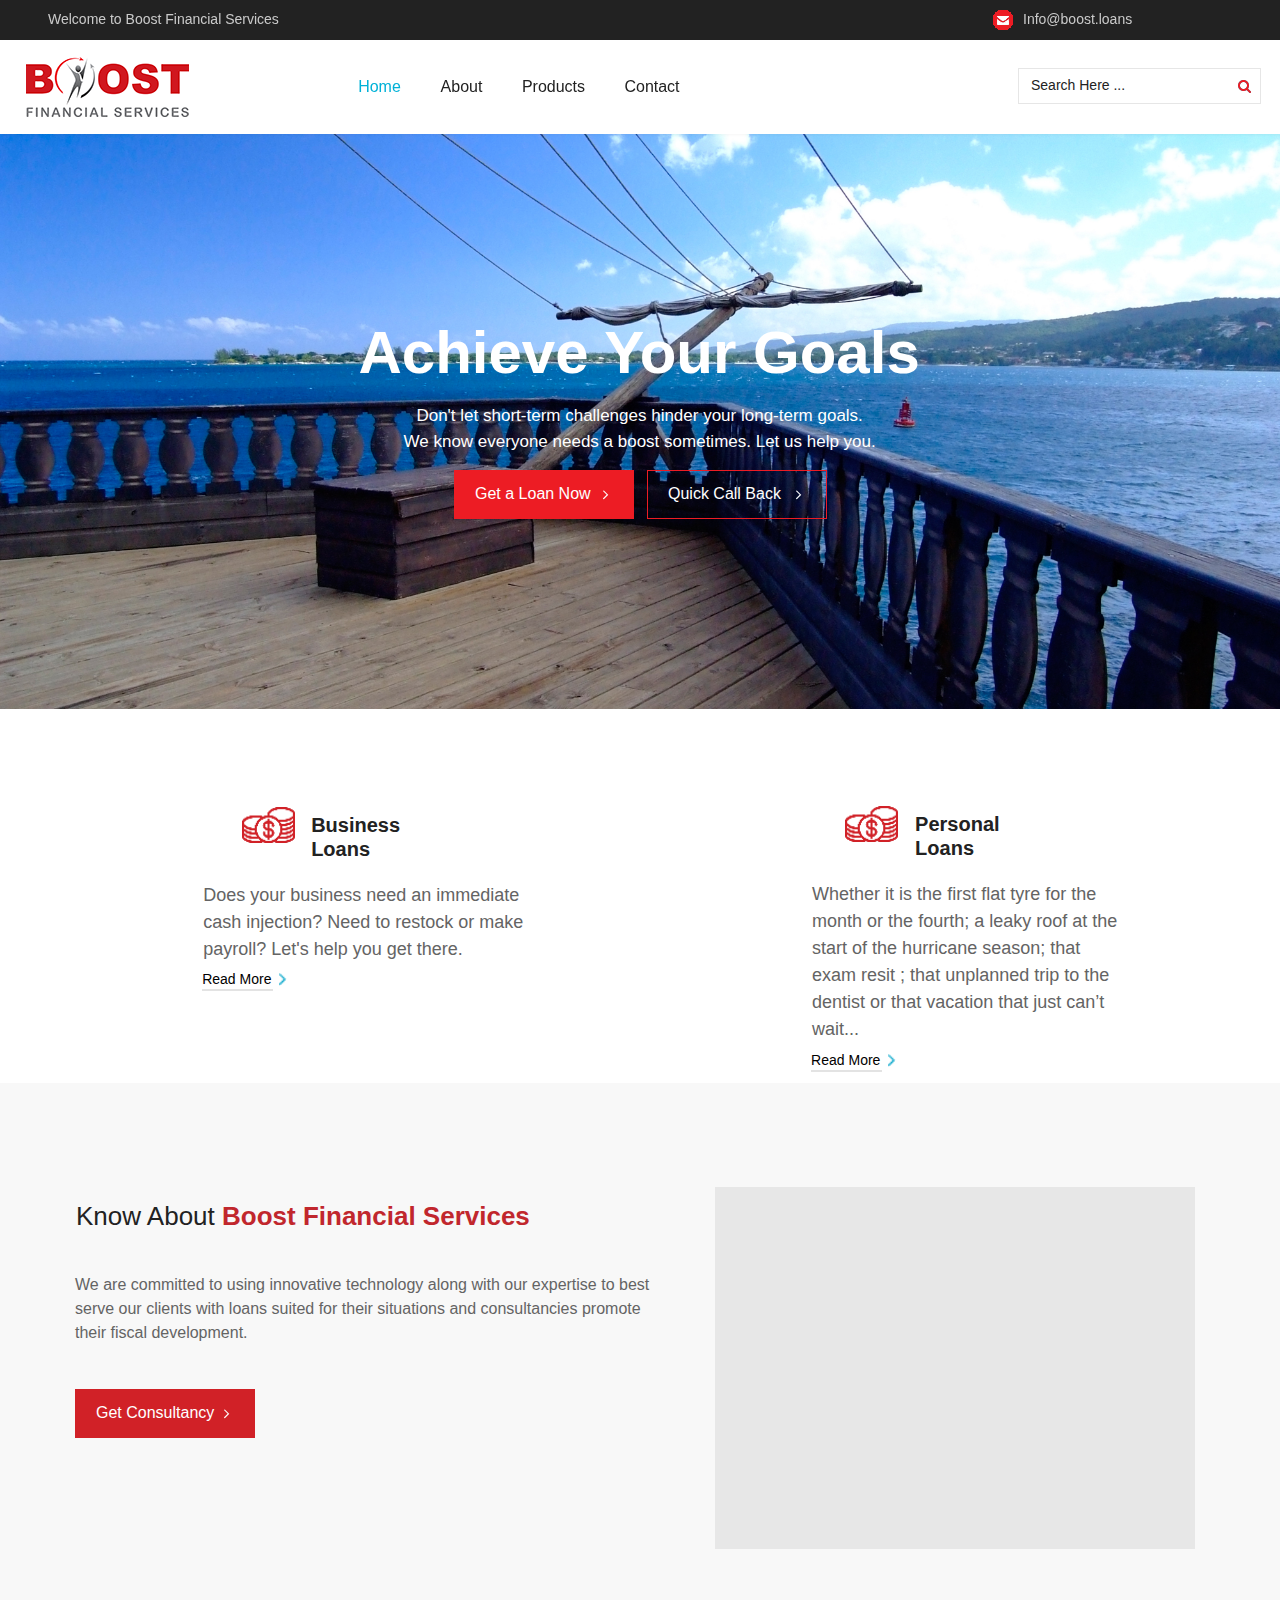
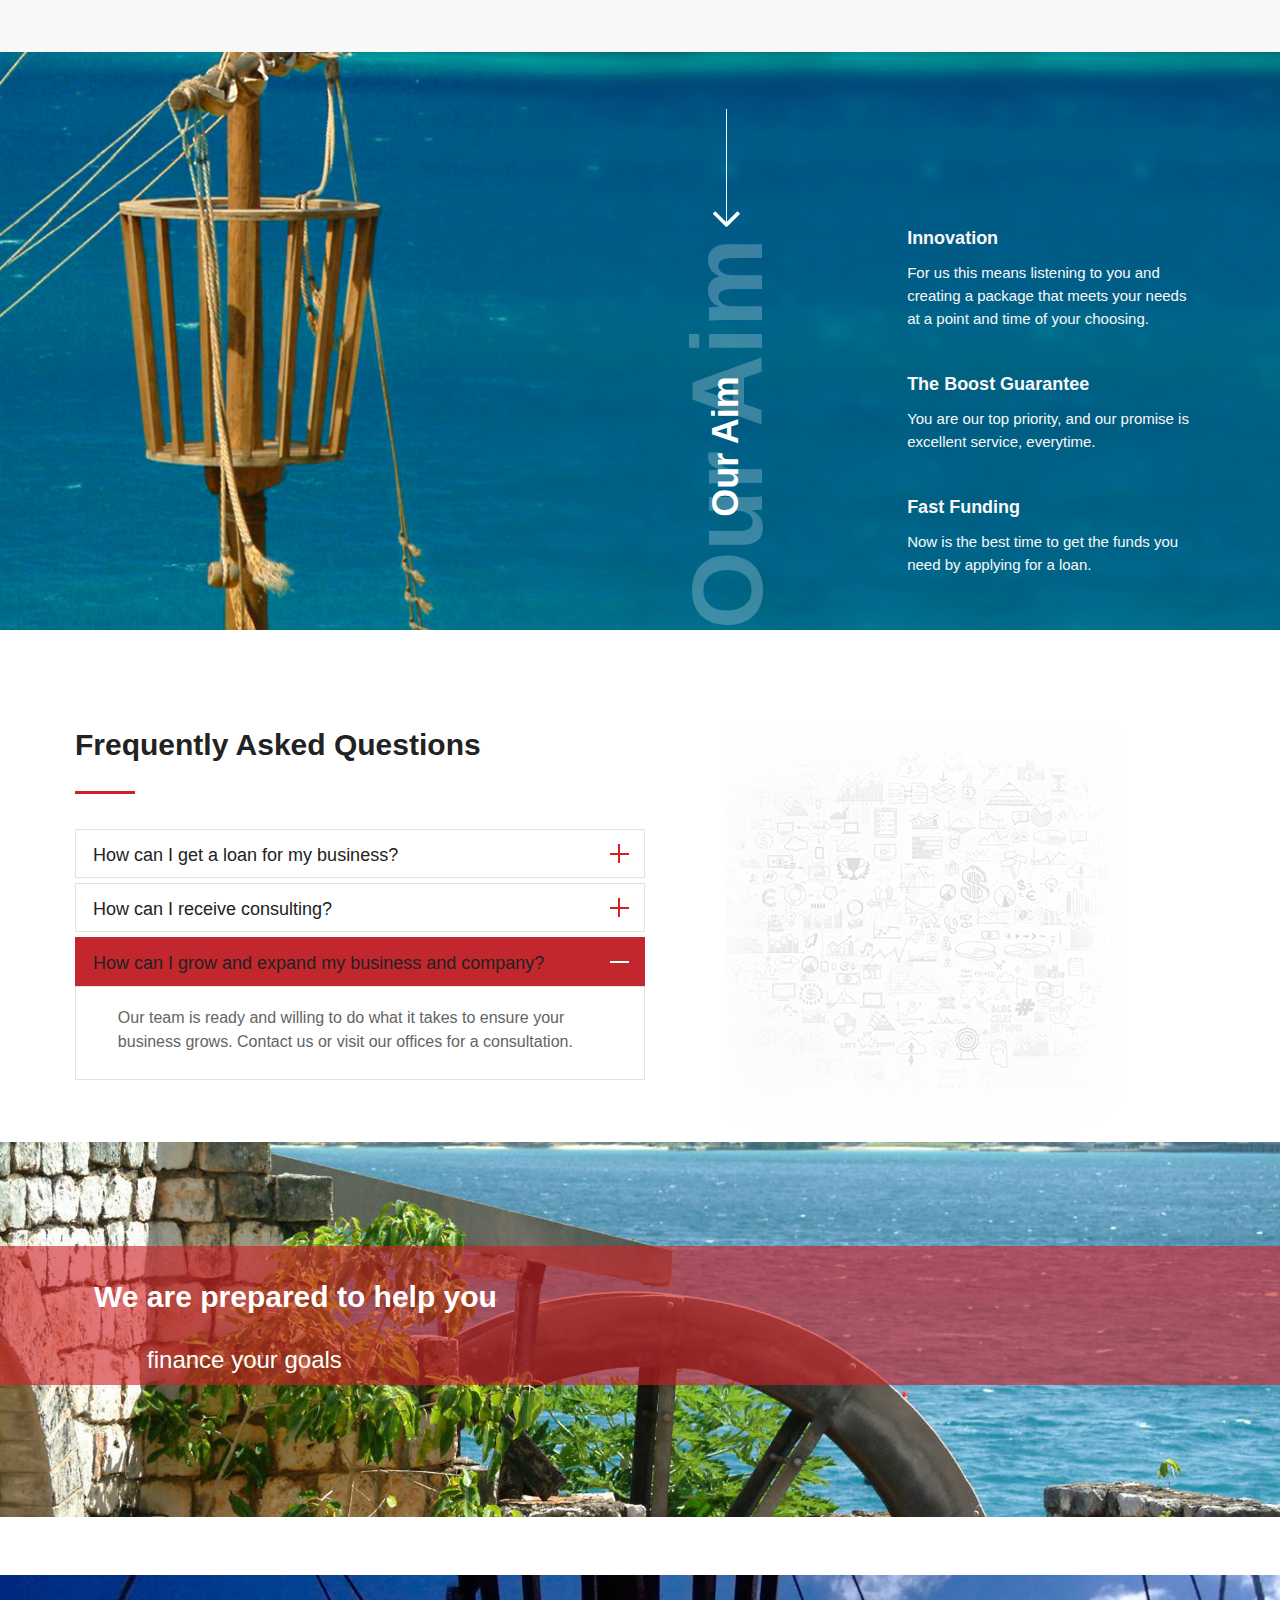
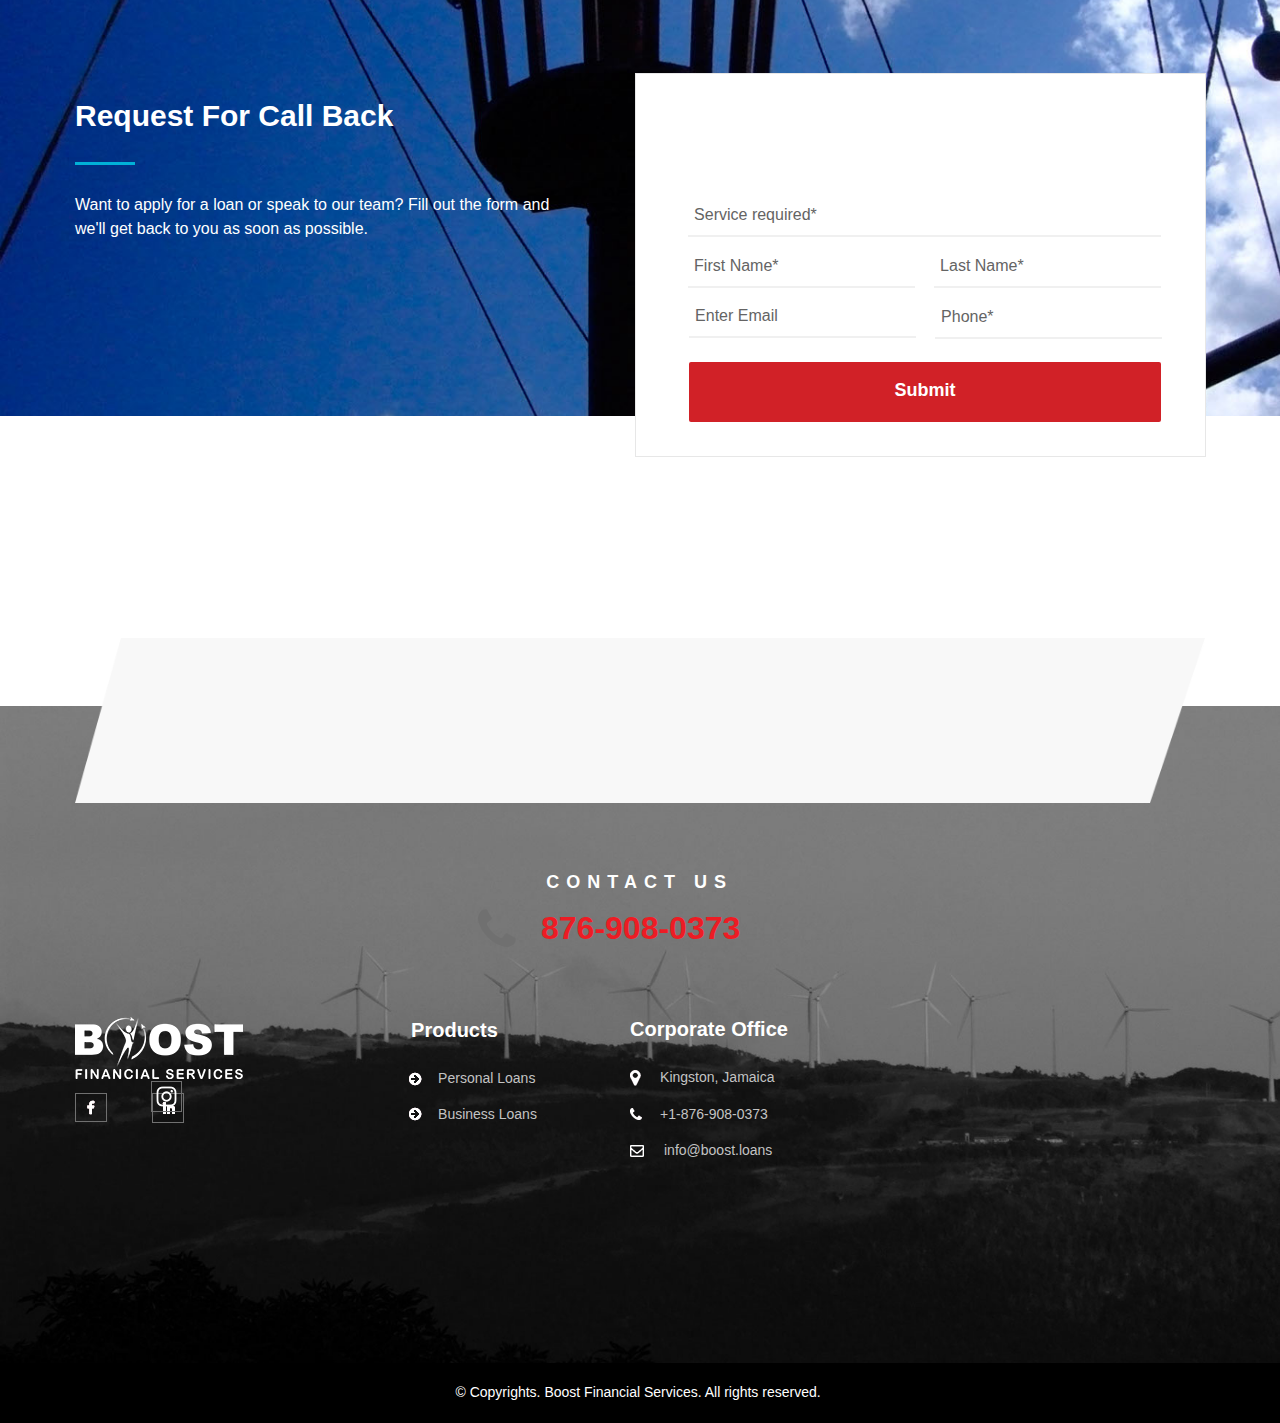
==== commit a341d78c: "v3.1024" ====
--- a/index.html
+++ b/index.html
@@ -17,20 +17,20 @@
   <title>Home</title>
   <!-- CSS -->
   <link rel="stylesheet" type="text/css" href="css/site_global.css?crc=444006867"/>
-  <link rel="stylesheet" type="text/css" href="css/master_a-master.css?crc=4250848960"/>
-  <link rel="stylesheet" type="text/css" href="css/index.css?crc=4035805421" id="pagesheet"/>
+  <link rel="stylesheet" type="text/css" href="css/master_a-master.css?crc=4073338306"/>
+  <link rel="stylesheet" type="text/css" href="css/index.css?crc=4186332739" id="pagesheet"/>
   <!-- IE-only CSS -->
   <!--[if lt IE 9]>
   <link rel="stylesheet" type="text/css" href="css/iefonts_index.css?crc=3824530138"/>
-  <link rel="stylesheet" type="text/css" href="css/nomq_preview_master_a-master.css?crc=3768045385"/>
-  <link rel="stylesheet" type="text/css" href="css/nomq_index.css?crc=236511570" id="nomq_pagesheet"/>
+  <link rel="stylesheet" type="text/css" href="css/nomq_preview_master_a-master.css?crc=180261360"/>
+  <link rel="stylesheet" type="text/css" href="css/nomq_index.css?crc=4087157235" id="nomq_pagesheet"/>
   <![endif]-->
   <!-- Other scripts -->
   <script type="text/javascript">
    var __adobewebfontsappname__ = "muse";
 </script>
   <!-- JS includes -->
-  <script src="https://webfonts.creativecloud.com/raleway:n5,n7,n6,n8:default;open-sans:n4:default;lato:n4,i4,n7:default.js" type="text/javascript"></script>
+  <script src="https://webfonts.creativecloud.com/open-sans:n4:default;lato:n4,i4,n7:default;raleway:n5,n7,n6,n8:default.js" type="text/javascript"></script>
   <!--[if lt IE 9]>
   <script src="scripts/html5shiv.js?crc=4241844378" type="text/javascript"></script>
   <![endif]-->
@@ -128,52 +128,54 @@
           <!-- /m_editable -->
           <div class="colelem" id="u3904" data-sizePolicy="fixed" data-pintopage="page_fluidx"><!-- simple frame --></div>
           <!-- m_editable region-id="editable-static-tag-U3909-BP_infinity" template="index.html" data-type="html" data-ice-options="disableImageResize,link,txtStyleTarget" -->
-          <div class="clearfix colelem" id="u3909-6" data-muse-uid="U3909" data-muse-type="txt_frame" data-IBE-flags="txtStyleSrc" data-sizePolicy="fixed" data-pintopage="page_fluidx"><!-- content -->
-           <p id="u3909-2" class="shared_content" data-content-guid="u3909-2_content">Do you want to apply for a loan or speak to our experts?</p>
-           <p id="u3909-4" class="shared_content" data-content-guid="u3909-4_content">Send a request for call back and we'll get back to you and offer our assistance.</p>
+          <div class="clearfix colelem" id="u3909-4" data-muse-uid="U3909" data-muse-type="txt_frame" data-IBE-flags="txtStyleSrc" data-sizePolicy="fixed" data-pintopage="page_fluidx"><!-- content -->
+           <p id="u3909-2" class="shared_content" data-content-guid="u3909-2_content">Want to apply for a loan or speak to our team? Fill out the form and we'll get back to you as soon as possible.</p>
           </div>
           <!-- /m_editable -->
          </div>
          <div class="clearfix grpelem" id="u3912"><!-- group -->
-          <form class="form-grp clearfix grpelem" id="widgetu3915" method="post" enctype="multipart/form-data" action="scripts/form-u3915.php" data-sizePolicy="fixed" data-pintopage="page_fluidx"><!-- none box -->
-           <div class="fld-grp clearfix grpelem" id="widgetu3921" data-required="true" data-sizePolicy="fixed" data-pintopage="page_fixedLeft"><!-- none box -->
-            <span class="fld-input NoWrap actAsDiv clearfix grpelem" id="u3924-4" data-sizePolicy="fixed" data-pintopage="page_fixedLeft"><!-- content --><input class="wrapped-input shared_content" type="text" spellcheck="false" id="widgetu3921_input" name="custom_U3921" tabindex="2" data-sizePolicy="fixed" data-pintopage="page_fixedLeft" data-content-guid="widgetu3921_input_content"/><label class="wrapped-input fld-prompt" id="widgetu3921_prompt" for="widgetu3921_input"><span class="actAsPara shared_content" data-content-guid="widgetu3921_prompt_0_content">First Name*</span></label></span>
-           </div>
-           <div class="fld-grp clearfix grpelem" id="widgetu3916" data-required="true" data-type="email" data-sizePolicy="fixed" data-pintopage="page_fixedLeft"><!-- none box -->
-            <span class="fld-input NoWrap actAsDiv clearfix grpelem" id="u3919-4" data-sizePolicy="fixed" data-pintopage="page_fixedLeft"><!-- content --><input class="wrapped-input shared_content" type="email" spellcheck="false" id="widgetu3916_input" name="Email" tabindex="4" data-sizePolicy="fixed" data-pintopage="page_fixedLeft" data-content-guid="widgetu3916_input_content"/><label class="wrapped-input fld-prompt" id="widgetu3916_prompt" for="widgetu3916_input"><span class="actAsPara shared_content" data-content-guid="widgetu3916_prompt_0_content">Enter Email</span></label></span>
-           </div>
-           <!-- m_editable region-id="editable-static-tag-U3927-BP_infinity" template="index.html" data-type="html" data-ice-options="disableImageResize,link" -->
-           <div class="clearfix grpelem" id="u3927-4" data-muse-uid="U3927" data-muse-type="txt_frame" data-sizePolicy="fixed" data-pintopage="page_fixedLeft"><!-- content -->
-            <p class="shared_content" data-content-guid="u3927-4_0_content">Submitting Form...</p>
-           </div>
-           <!-- /m_editable -->
-           <!-- m_editable region-id="editable-static-tag-U3925-BP_infinity" template="index.html" data-type="html" data-ice-options="disableImageResize,link" -->
-           <div class="clearfix grpelem" id="u3925-4" data-muse-uid="U3925" data-muse-type="txt_frame" data-sizePolicy="fixed" data-pintopage="page_fixedLeft"><!-- content -->
-            <p class="shared_content" data-content-guid="u3925-4_0_content">The server encountered an error.</p>
-           </div>
-           <!-- /m_editable -->
-           <!-- m_editable region-id="editable-static-tag-U3920-BP_infinity" template="index.html" data-type="html" data-ice-options="disableImageResize,link" -->
-           <div class="clearfix grpelem" id="u3920-4" data-muse-uid="U3920" data-muse-type="txt_frame" data-sizePolicy="fixed" data-pintopage="page_fixedLeft"><!-- content -->
-            <p class="shared_content" data-content-guid="u3920-4_0_content">Form received.</p>
-           </div>
-           <!-- /m_editable -->
-           <!-- m_editable region-id="editable-static-tag-U3926-BP_infinity" template="index.html" data-type="html" data-ice-options="disableImageResize,link,txtStyleTarget" -->
-           <button class="submit-btn NoWrap rounded-corners clearfix grpelem" id="u3926-4" data-muse-uid="U3926" data-muse-type="txt_frame" data-IBE-flags="txtStyleSrc" type="submit" value="Submit" tabindex="6" data-sizePolicy="fixed" data-pintopage="page_fixedLeft"><!-- content -->
-            <div style="margin-top:-21px;height:21px;" class="shared_content" data-content-guid="u3926-4_0_content">
-             <p>Submit</p>
+          <div class="clearfix grpelem" id="pquickcallback"><!-- column -->
+           <a class="anchor_item colelem shared_content" id="quickcallback" data-sizePolicy="fixed" data-pintopage="page_fluidx" data-content-guid="quickcallback_content"></a>
+           <form class="form-grp clearfix colelem" id="widgetu3915" method="post" enctype="multipart/form-data" action="scripts/form-u3915.php" data-sizePolicy="fixed" data-pintopage="page_fluidx"><!-- none box -->
+            <div class="fld-grp clearfix grpelem" id="widgetu3921" data-required="true" data-sizePolicy="fixed" data-pintopage="page_fixedLeft"><!-- none box -->
+             <span class="fld-input NoWrap actAsDiv clearfix grpelem" id="u3924-4" data-sizePolicy="fixed" data-pintopage="page_fixedLeft"><!-- content --><input class="wrapped-input shared_content" type="text" spellcheck="false" id="widgetu3921_input" name="custom_U3921" tabindex="2" data-sizePolicy="fixed" data-pintopage="page_fixedLeft" data-content-guid="widgetu3921_input_content"/><label class="wrapped-input fld-prompt" id="widgetu3921_prompt" for="widgetu3921_input"><span class="actAsPara shared_content" data-content-guid="widgetu3921_prompt_0_content">First Name*</span></label></span>
             </div>
-           </button>
-           <!-- /m_editable -->
-           <div class="fld-grp clearfix grpelem" id="widgetu3966" data-required="true" data-sizePolicy="fixed" data-pintopage="page_fixedLeft"><!-- none box -->
-            <span class="fld-input NoWrap actAsDiv clearfix grpelem" id="u3967-4" data-sizePolicy="fixed" data-pintopage="page_fixedLeft"><!-- content --><input class="wrapped-input shared_content" type="text" id="widgetu3966_input" name="custom_U3966" tabindex="1" data-sizePolicy="fixed" data-pintopage="page_fixedLeft" data-content-guid="widgetu3966_input_content"/><label class="wrapped-input fld-prompt" id="widgetu3966_prompt" for="widgetu3966_input"><span class="actAsPara shared_content" data-content-guid="widgetu3966_prompt_0_content">Discussions With Our Financial Experts*</span></label></span>
-           </div>
-           <div class="fld-grp clearfix grpelem" id="widgetu3978" data-required="true" data-sizePolicy="fixed" data-pintopage="page_fixedLeft"><!-- none box -->
-            <span class="fld-input NoWrap actAsDiv clearfix grpelem" id="u3979-4" data-sizePolicy="fixed" data-pintopage="page_fixedLeft"><!-- content --><input class="wrapped-input shared_content" type="text" id="widgetu3978_input" name="custom_U3978" tabindex="3" data-sizePolicy="fixed" data-pintopage="page_fixedLeft" data-content-guid="widgetu3978_input_content"/><label class="wrapped-input fld-prompt" id="widgetu3978_prompt" for="widgetu3978_input"><span class="actAsPara shared_content" data-content-guid="widgetu3978_prompt_0_content">Last Name*</span></label></span>
-           </div>
-           <div class="fld-grp clearfix grpelem" id="widgetu3990" data-required="true" data-sizePolicy="fixed" data-pintopage="page_fixedLeft"><!-- none box -->
-            <span class="fld-input NoWrap actAsDiv clearfix grpelem" id="u3993-4" data-sizePolicy="fixed" data-pintopage="page_fixedLeft"><!-- content --><input class="wrapped-input shared_content" type="tel" spellcheck="false" id="widgetu3990_input" name="custom_U3990" tabindex="5" data-sizePolicy="fixed" data-pintopage="page_fixedLeft" data-content-guid="widgetu3990_input_content"/><label class="wrapped-input fld-prompt" id="widgetu3990_prompt" for="widgetu3990_input"><span class="actAsPara shared_content" data-content-guid="widgetu3990_prompt_0_content">Phone*</span></label></span>
-           </div>
-          </form>
+            <div class="fld-grp clearfix grpelem" id="widgetu3916" data-required="true" data-type="email" data-sizePolicy="fixed" data-pintopage="page_fixedLeft"><!-- none box -->
+             <span class="fld-input NoWrap actAsDiv clearfix grpelem" id="u3919-4" data-sizePolicy="fixed" data-pintopage="page_fixedLeft"><!-- content --><input class="wrapped-input shared_content" type="email" spellcheck="false" id="widgetu3916_input" name="Email" tabindex="4" data-sizePolicy="fixed" data-pintopage="page_fixedLeft" data-content-guid="widgetu3916_input_content"/><label class="wrapped-input fld-prompt" id="widgetu3916_prompt" for="widgetu3916_input"><span class="actAsPara shared_content" data-content-guid="widgetu3916_prompt_0_content">Enter Email</span></label></span>
+            </div>
+            <!-- m_editable region-id="editable-static-tag-U3927-BP_infinity" template="index.html" data-type="html" data-ice-options="disableImageResize,link" -->
+            <div class="clearfix grpelem" id="u3927-4" data-muse-uid="U3927" data-muse-type="txt_frame" data-sizePolicy="fixed" data-pintopage="page_fixedLeft"><!-- content -->
+             <p class="shared_content" data-content-guid="u3927-4_0_content">Submitting Form...</p>
+            </div>
+            <!-- /m_editable -->
+            <!-- m_editable region-id="editable-static-tag-U3925-BP_infinity" template="index.html" data-type="html" data-ice-options="disableImageResize,link" -->
+            <div class="clearfix grpelem" id="u3925-4" data-muse-uid="U3925" data-muse-type="txt_frame" data-sizePolicy="fixed" data-pintopage="page_fixedLeft"><!-- content -->
+             <p class="shared_content" data-content-guid="u3925-4_0_content">The server encountered an error.</p>
+            </div>
+            <!-- /m_editable -->
+            <!-- m_editable region-id="editable-static-tag-U3920-BP_infinity" template="index.html" data-type="html" data-ice-options="disableImageResize,link" -->
+            <div class="clearfix grpelem" id="u3920-4" data-muse-uid="U3920" data-muse-type="txt_frame" data-sizePolicy="fixed" data-pintopage="page_fixedLeft"><!-- content -->
+             <p class="shared_content" data-content-guid="u3920-4_0_content">Form received.</p>
+            </div>
+            <!-- /m_editable -->
+            <!-- m_editable region-id="editable-static-tag-U3926-BP_infinity" template="index.html" data-type="html" data-ice-options="disableImageResize,link,txtStyleTarget" -->
+            <button class="submit-btn NoWrap rounded-corners clearfix grpelem" id="u3926-4" data-muse-uid="U3926" data-muse-type="txt_frame" data-IBE-flags="txtStyleSrc" type="submit" value="Submit" tabindex="6" data-sizePolicy="fixed" data-pintopage="page_fixedLeft"><!-- content -->
+             <div style="margin-top:-21px;height:21px;" class="shared_content" data-content-guid="u3926-4_0_content">
+              <p>Submit</p>
+             </div>
+            </button>
+            <!-- /m_editable -->
+            <div class="fld-grp clearfix grpelem" id="widgetu3966" data-required="true" data-sizePolicy="fixed" data-pintopage="page_fixedLeft"><!-- none box -->
+             <span class="fld-input NoWrap actAsDiv clearfix grpelem" id="u3967-4" data-sizePolicy="fixed" data-pintopage="page_fixedLeft"><!-- content --><input class="wrapped-input shared_content" type="text" id="widgetu3966_input" name="custom_U3966" tabindex="1" data-sizePolicy="fixed" data-pintopage="page_fixedLeft" data-content-guid="widgetu3966_input_content"/><label class="wrapped-input fld-prompt" id="widgetu3966_prompt" for="widgetu3966_input"><span class="actAsPara shared_content" data-content-guid="widgetu3966_prompt_0_content">Service required*</span></label></span>
+            </div>
+            <div class="fld-grp clearfix grpelem" id="widgetu3978" data-required="true" data-sizePolicy="fixed" data-pintopage="page_fixedLeft"><!-- none box -->
+             <span class="fld-input NoWrap actAsDiv clearfix grpelem" id="u3979-4" data-sizePolicy="fixed" data-pintopage="page_fixedLeft"><!-- content --><input class="wrapped-input shared_content" type="text" id="widgetu3978_input" name="custom_U3978" tabindex="3" data-sizePolicy="fixed" data-pintopage="page_fixedLeft" data-content-guid="widgetu3978_input_content"/><label class="wrapped-input fld-prompt" id="widgetu3978_prompt" for="widgetu3978_input"><span class="actAsPara shared_content" data-content-guid="widgetu3978_prompt_0_content">Last Name*</span></label></span>
+            </div>
+            <div class="fld-grp clearfix grpelem" id="widgetu3990" data-required="true" data-sizePolicy="fixed" data-pintopage="page_fixedLeft"><!-- none box -->
+             <span class="fld-input NoWrap actAsDiv clearfix grpelem" id="u3993-4" data-sizePolicy="fixed" data-pintopage="page_fixedLeft"><!-- content --><input class="wrapped-input shared_content" type="tel" spellcheck="false" id="widgetu3990_input" name="custom_U3990" tabindex="5" data-sizePolicy="fixed" data-pintopage="page_fixedLeft" data-content-guid="widgetu3990_input_content"/><label class="wrapped-input fld-prompt" id="widgetu3990_prompt" for="widgetu3990_input"><span class="actAsPara shared_content" data-content-guid="widgetu3990_prompt_0_content">Phone*</span></label></span>
+            </div>
+           </form>
+          </div>
          </div>
         </div>
        </div>
@@ -187,9 +189,9 @@
       <!-- /m_editable -->
       <div class="colelem shared_content" id="u2610" data-content-guid="u2610_content"><!-- simple frame --></div>
       <ul class="AccordionWidget clearfix colelem" id="accordionu2706" data-visibility="changed" style="visibility:hidden"><!-- vertical box -->
-       <li class="AccordionPanel borderbox clearfix colelem" id="u2707"><!-- vertical box --><!-- m_editable region-id="editable-static-tag-U2708-BP_infinity" template="index.html" data-type="html" data-ice-options="disableImageResize,link,clickable" --><div class="AccordionPanelTab borderbox transition clearfix colelem" id="u2708-4" data-muse-temp-textContainer-sizePolicy="true" data-muse-temp-textContainer-pinning="true" data-muse-uid="U2708" data-muse-type="txt_frame"><!-- content --><p id="u2708-2" class="shared_content" data-content-guid="u2708-2_content">How can I get a loan for my business</p></div><!-- /m_editable --><div class="AccordionPanelContent borderbox clearfix colelem" id="u2709"><!-- group --><!-- m_editable region-id="editable-static-tag-U2761-BP_infinity" template="index.html" data-type="html" data-ice-options="disableImageResize,link,txtStyleTarget" --><div class="clearfix grpelem" id="u2761-4" data-muse-uid="U2761" data-muse-type="txt_frame" data-IBE-flags="txtStyleSrc" data-sizePolicy="fixed" data-pintopage="page_fluidx"><!-- content --><p id="u2761-2" class="shared_content" data-content-guid="u2761-2_content">Contact us or fill out our Customer Application Form here. We will contact you and the application process may completed quickly and easily</p></div><!-- /m_editable --></div></li>
-       <li class="AccordionPanel borderbox clearfix colelem" id="u2764"><!-- vertical box --><!-- m_editable region-id="editable-static-tag-U2765-BP_infinity" template="index.html" data-type="html" data-ice-options="disableImageResize,link,clickable" --><div class="AccordionPanelTab borderbox transition clearfix colelem" id="u2765-4" data-muse-temp-textContainer-sizePolicy="true" data-muse-temp-textContainer-pinning="true" data-muse-uid="U2765" data-muse-type="txt_frame"><!-- content --><p id="u2765-2" class="shared_content" data-content-guid="u2765-2_content">How can I receive consulting?</p></div><!-- /m_editable --><div class="AccordionPanelContent disn borderbox clearfix colelem" id="u2766"><!-- group --><!-- m_editable region-id="editable-static-tag-U2793-BP_infinity" template="index.html" data-type="html" data-ice-options="disableImageResize,link,txtStyleTarget" --><div class="clearfix grpelem" id="u2793-4" data-muse-uid="U2793" data-muse-type="txt_frame" data-IBE-flags="txtStyleSrc" data-sizePolicy="fixed" data-pintopage="page_fluidx"><!-- content --><p id="u2793-2" class="shared_content" data-content-guid="u2793-2_content">Contact Us or visit our offices to receive consultancy from our financial experts.</p></div><!-- /m_editable --></div></li>
-       <li class="AccordionPanel borderbox clearfix colelem" id="u2775"><!-- vertical box --><!-- m_editable region-id="editable-static-tag-U2776-BP_infinity" template="index.html" data-type="html" data-ice-options="disableImageResize,link,clickable" --><div class="AccordionPanelTab borderbox transition clearfix colelem" id="u2776-4" data-muse-temp-textContainer-sizePolicy="true" data-muse-temp-textContainer-pinning="true" data-muse-uid="U2776" data-muse-type="txt_frame"><!-- content --><p id="u2776-2" class="shared_content" data-content-guid="u2776-2_content">How can I grow and expand my business and company?</p></div><!-- /m_editable --><div class="AccordionPanelContent disn borderbox clearfix colelem" id="u2777"><!-- group --><!-- m_editable region-id="editable-static-tag-U2796-BP_infinity" template="index.html" data-type="html" data-ice-options="disableImageResize,link,txtStyleTarget" --><div class="clearfix grpelem" id="u2796-4" data-muse-uid="U2796" data-muse-type="txt_frame" data-IBE-flags="txtStyleSrc" data-sizePolicy="fixed" data-pintopage="page_fluidx"><!-- content --><p id="u2796-2" class="shared_content" data-content-guid="u2796-2_content">Through consulting us we can devise a plan to fit your business and your situation. Contact Us or visit our offices Today!</p></div><!-- /m_editable --></div></li>
+       <li class="AccordionPanel borderbox clearfix colelem" id="u2707"><!-- vertical box --><!-- m_editable region-id="editable-static-tag-U2708-BP_infinity" template="index.html" data-type="html" data-ice-options="disableImageResize,link,clickable" --><div class="AccordionPanelTab borderbox transition clearfix colelem" id="u2708-4" data-muse-temp-textContainer-sizePolicy="true" data-muse-temp-textContainer-pinning="true" data-muse-uid="U2708" data-muse-type="txt_frame"><!-- content --><p id="u2708-2" class="shared_content" data-content-guid="u2708-2_content">How can I get a loan for my business?</p></div><!-- /m_editable --><div class="AccordionPanelContent disn borderbox clearfix colelem" id="u2709"><!-- group --><!-- m_editable region-id="editable-static-tag-U2761-BP_infinity" template="index.html" data-type="html" data-ice-options="disableImageResize,link,txtStyleTarget" --><div class="clearfix grpelem" id="u2761-4" data-muse-uid="U2761" data-muse-type="txt_frame" data-IBE-flags="txtStyleSrc" data-sizePolicy="fixed" data-pintopage="page_fluidx"><!-- content --><p id="u2761-2" class="shared_content" data-content-guid="u2761-2_content">Contact us or fill out our Customer Application Form here. We will contact you and the application process may completed quickly and easily</p></div><!-- /m_editable --></div></li>
+       <li class="AccordionPanel borderbox clearfix colelem" id="u2764"><!-- vertical box --><!-- m_editable region-id="editable-static-tag-U2765-BP_infinity" template="index.html" data-type="html" data-ice-options="disableImageResize,link,clickable" --><div class="AccordionPanelTab borderbox transition clearfix colelem" id="u2765-4" data-muse-temp-textContainer-sizePolicy="true" data-muse-temp-textContainer-pinning="true" data-muse-uid="U2765" data-muse-type="txt_frame"><!-- content --><p id="u2765-2" class="shared_content" data-content-guid="u2765-2_content">How can I receive consulting?</p></div><!-- /m_editable --><div class="AccordionPanelContent disn borderbox clearfix colelem" id="u2766"><!-- group --><!-- m_editable region-id="editable-static-tag-U2793-BP_infinity" template="index.html" data-type="html" data-ice-options="disableImageResize,link,txtStyleTarget" --><div class="clearfix grpelem" id="u2793-4" data-muse-uid="U2793" data-muse-type="txt_frame" data-IBE-flags="txtStyleSrc" data-sizePolicy="fixed" data-pintopage="page_fluidx"><!-- content --><p id="u2793-2" class="shared_content" data-content-guid="u2793-2_content">Contact us or visit our offices to receive advice from our team of financial experts.</p></div><!-- /m_editable --></div></li>
+       <li class="AccordionPanel borderbox clearfix colelem" id="u2775"><!-- vertical box --><!-- m_editable region-id="editable-static-tag-U2776-BP_infinity" template="index.html" data-type="html" data-ice-options="disableImageResize,link,clickable" --><div class="AccordionPanelTab borderbox transition clearfix colelem" id="u2776-4" data-muse-temp-textContainer-sizePolicy="true" data-muse-temp-textContainer-pinning="true" data-muse-uid="U2776" data-muse-type="txt_frame"><!-- content --><p id="u2776-2" class="shared_content" data-content-guid="u2776-2_content">How can I grow and expand my business and company?</p></div><!-- /m_editable --><div class="AccordionPanelContent borderbox clearfix colelem" id="u2777"><!-- group --><!-- m_editable region-id="editable-static-tag-U2796-BP_infinity" template="index.html" data-type="html" data-ice-options="disableImageResize,link,txtStyleTarget" --><div class="clearfix grpelem" id="u2796-4" data-muse-uid="U2796" data-muse-type="txt_frame" data-IBE-flags="txtStyleSrc" data-sizePolicy="fixed" data-pintopage="page_fluidx"><!-- content --><p id="u2796-2" class="shared_content" data-content-guid="u2796-2_content">Our team is ready and willing to do what it takes to ensure your business grows. Contact us or visit our offices for a consultation.</p></div><!-- /m_editable --></div></li>
       </ul>
      </div>
     </div>
@@ -207,13 +209,23 @@
     <div class="clearfix grpelem" id="pu1787-6"><!-- column -->
      <!-- m_editable region-id="editable-static-tag-U1787-BP_infinity" template="index.html" data-type="html" data-ice-options="disableImageResize,link,txtStyleTarget" -->
      <div class="clearfix colelem" id="u1787-6" data-muse-temp-textContainer-sizePolicy="true" data-muse-temp-textContainer-pinning="true" data-muse-uid="U1787" data-muse-type="txt_frame" data-IBE-flags="txtStyleSrc"><!-- content -->
-      <p class="shared_content" data-content-guid="u1787-6_0_content">Don't let short-term situations hinder your long-term goals.</p>
+      <p class="shared_content" data-content-guid="u1787-6_0_content">Don't let short-term challenges hinder your long-term goals.</p>
       <p class="shared_content" data-content-guid="u1787-6_1_content">We know everyone needs a boost sometimes. Let us help you.</p>
      </div>
      <!-- /m_editable -->
+     <div class="clearfix colelem" id="u127345"><!-- group -->
+      <!-- m_editable region-id="editable-static-tag-U126704-BP_infinity" template="index.html" data-type="image" -->
+      <div class="clip_frame grpelem" id="u126704" data-muse-uid="U126704" data-muse-type="img_frame"><!-- image -->
+       <img class="block temp_no_img_src" id="u126704_img" data-orig-src="images/s2.png?crc=516571432" alt="" data-muse-src="images/s2.png?crc=516571432" data-heightwidthratio="0.6792452830188679" data-image-width="53" data-image-height="36" src="images/blank.gif?crc=4208392903"/>
+      </div>
+      <!-- /m_editable -->
+      <!-- m_editable region-id="editable-static-tag-U2240-BP_infinity" template="index.html" data-type="html" data-ice-options="disableImageResize,link,clickable,txtStyleTarget" data-ice-editable="link" -->
+      <a class="nonblock nontext clearfix grpelem shared_content" id="u2240-4" href="business-loans.html" data-href="page:U69077" data-muse-uid="U2240" data-muse-type="txt_frame" data-IBE-flags="txtStyleSrc" data-sizePolicy="fixed" data-pintopage="page_fluidx" data-content-guid="u2240-4_content"><!-- content --><p id="u2240-2">Business Loans</p></a>
+      <!-- /m_editable -->
+     </div>
      <!-- m_editable region-id="editable-static-tag-U2237-BP_infinity" template="index.html" data-type="html" data-ice-options="disableImageResize,link,txtStyleTarget" -->
      <div class="clearfix colelem" id="u2237-4" data-muse-temp-textContainer-sizePolicy="true" data-muse-temp-textContainer-pinning="true" data-muse-uid="U2237" data-muse-type="txt_frame" data-IBE-flags="txtStyleSrc"><!-- content -->
-      <p class="shared_content" data-content-guid="u2237-4_0_content">Need more goods now? Having trouble making payroll? Machine needs repairing? We know that managing your cash flow can be challenging and troubling...</p>
+      <p class="shared_content" data-content-guid="u2237-4_0_content">Does your business need an immediate cash injection? Need to restock or make payroll? Let's help you get there.</p>
      </div>
      <!-- /m_editable -->
      <!-- m_editable region-id="editable-static-tag-U127044" template="index.html" data-type="html" data-ice-options="clickable" data-ice-editable="link" -->
@@ -249,32 +261,18 @@
       <a class="nonblock nontext MenuItem MenuItemWithSubMenu transition clearfix colelem" id="u103736" href="contact.html" data-href="page:U375"><!-- horizontal box --><div class="MenuItemLabel NoWrap clearfix grpelem" id="u103738-4" data-sizePolicy="fixed" data-pintopage="page_fixedLeft"><!-- content --><p class="shared_content" data-content-guid="u103738-4_0_content">Contact</p></div></a>
      </div>
     </nav>
-    <div class="clearfix grpelem" id="pu1783-4"><!-- column -->
-     <!-- m_editable region-id="editable-static-tag-U1783-BP_infinity" template="index.html" data-type="html" data-ice-options="disableImageResize,link,txtStyleTarget" -->
-     <div class="clearfix colelem" id="u1783-4" data-muse-temp-textContainer-sizePolicy="true" data-muse-temp-textContainer-pinning="true" data-muse-uid="U1783" data-muse-type="txt_frame" data-IBE-flags="txtStyleSrc"><!-- content -->
-      <p id="u1783-2" class="shared_content" data-content-guid="u1783-2_content">Achieve Your Goals</p>
-     </div>
-     <!-- /m_editable -->
-     <div class="clearfix colelem" id="u127345"><!-- group -->
-      <!-- m_editable region-id="editable-static-tag-U126704-BP_infinity" template="index.html" data-type="image" -->
-      <div class="clip_frame grpelem" id="u126704" data-muse-uid="U126704" data-muse-type="img_frame"><!-- image -->
-       <img class="block temp_no_img_src" id="u126704_img" data-orig-src="images/s2.png?crc=516571432" alt="" data-muse-src="images/s2.png?crc=516571432" data-heightwidthratio="0.6792452830188679" data-image-width="53" data-image-height="36" src="images/blank.gif?crc=4208392903"/>
-      </div>
-      <!-- /m_editable -->
-      <!-- m_editable region-id="editable-static-tag-U2240-BP_infinity" template="index.html" data-type="html" data-ice-options="disableImageResize,link,clickable,txtStyleTarget" data-ice-editable="link" -->
-      <a class="nonblock nontext clearfix grpelem shared_content" id="u2240-4" href="business-loans.html" data-href="page:U69077" data-muse-uid="U2240" data-muse-type="txt_frame" data-IBE-flags="txtStyleSrc" data-sizePolicy="fixed" data-pintopage="page_fluidx" data-content-guid="u2240-4_content"><!-- content --><p id="u2240-2">Business Loans</p></a>
-      <!-- /m_editable -->
-     </div>
-    </div>
+    <!-- m_editable region-id="editable-static-tag-U1783-BP_infinity" template="index.html" data-type="html" data-ice-options="disableImageResize,link,txtStyleTarget" -->
+    <div class="clearfix grpelem" id="u1783-4" data-muse-temp-textContainer-sizePolicy="true" data-muse-temp-textContainer-pinning="true" data-muse-uid="U1783" data-muse-type="txt_frame" data-IBE-flags="txtStyleSrc"><!-- content -->
+     <p id="u1783-2" class="shared_content" data-content-guid="u1783-2_content">Achieve Your Goals</p>
+    </div>
+    <!-- /m_editable -->
     <!-- m_editable region-id="editable-static-tag-U2028-BP_infinity" template="index.html" data-type="html" data-ice-options="disableImageResize,link,txtStyleTarget" -->
     <div class="clearfix grpelem shared_content" id="u2028-4" data-muse-uid="U2028" data-muse-type="txt_frame" data-IBE-flags="txtStyleSrc" data-sizePolicy="fixed" data-pintopage="page_fixedCenter" data-content-guid="u2028-4_content"><!-- content -->
      <p id="u2028-2" class="shared_content" data-content-guid="u2028-2_content">Get a Loan Now</p>
     </div>
     <!-- /m_editable -->
-    <!-- m_editable region-id="editable-static-tag-U2039-BP_infinity" template="index.html" data-type="html" data-ice-options="disableImageResize,link,txtStyleTarget" -->
-    <div class="transition clearfix grpelem shared_content" id="u2039-4" data-muse-uid="U2039" data-muse-type="txt_frame" data-IBE-flags="txtStyleSrc" data-sizePolicy="fixed" data-pintopage="page_fixedCenter" data-content-guid="u2039-4_content"><!-- content -->
-     <p id="u2039-2" class="shared_content" data-content-guid="u2039-2_content">Quick Call Back</p>
-    </div>
+    <!-- m_editable region-id="editable-static-tag-U2039-BP_infinity" template="index.html" data-type="html" data-ice-options="disableImageResize,link,clickable,txtStyleTarget" data-ice-editable="link" -->
+    <a class="nonblock nontext anim_swing transition clearfix grpelem shared_content" id="u2039-4" href="index.html#quickcallback" data-href="anchor:U82:U127410" data-muse-uid="U2039" data-muse-type="txt_frame" data-IBE-flags="txtStyleSrc" data-sizePolicy="fixed" data-pintopage="page_fixedCenter" data-content-guid="u2039-4_content"><!-- content --><p id="u2039-2" class="shared_content" data-content-guid="u2039-2_content">Quick Call Back</p></a>
     <!-- /m_editable -->
     <div class="clearfix grpelem" id="pu127356"><!-- column -->
      <div class="clearfix colelem" id="u127356"><!-- group -->
@@ -332,7 +330,7 @@
           <!-- /m_editable -->
           <!-- m_editable region-id="editable-static-tag-U2458-BP_infinity" template="index.html" data-type="html" data-ice-options="disableImageResize,link,txtStyleTarget" -->
           <div class="clearfix colelem" id="u2458-4" data-muse-uid="U2458" data-muse-type="txt_frame" data-IBE-flags="txtStyleSrc" data-sizePolicy="fixed" data-pintopage="page_fluidx"><!-- content -->
-           <p id="u2458-2">This means listening to the customer and giving her what she wants - at a point and time of her choosing. Innovation really is that simple.</p>
+           <p id="u2458-2">For us this means listening to you and creating a package that meets your needs at a point and time of your choosing.</p>
           </div>
           <!-- /m_editable -->
          </div>
@@ -341,12 +339,12 @@
          <div class="clearfix grpelem" id="pu126867-4"><!-- column -->
           <!-- m_editable region-id="editable-static-tag-U126867-BP_infinity" template="index.html" data-type="html" data-ice-options="disableImageResize,link" -->
           <div class="transition clearfix colelem" id="u126867-4" data-muse-uid="U126867" data-muse-type="txt_frame" data-sizePolicy="fixed" data-pintopage="page_fluidx"><!-- content -->
-           <p id="u126867-2">Saving &amp; Investments</p>
+           <p id="u126867-2">The Boost Guarantee</p>
           </div>
           <!-- /m_editable -->
           <!-- m_editable region-id="editable-static-tag-U126866-BP_infinity" template="index.html" data-type="html" data-ice-options="disableImageResize,link,txtStyleTarget" -->
           <div class="clearfix colelem" id="u126866-4" data-muse-uid="U126866" data-muse-type="txt_frame" data-IBE-flags="txtStyleSrc" data-sizePolicy="fixed" data-pintopage="page_fluidx"><!-- content -->
-           <p id="u126866-2">The customer is our top priority, and we are committed to providing exemplary service at all times.</p>
+           <p id="u126866-2">You are our top priority, and our promise is excellent service, everytime.</p>
           </div>
           <!-- /m_editable -->
          </div>
@@ -370,7 +368,7 @@
      </div>
      <!-- m_editable region-id="editable-static-tag-U2887-BP_infinity" template="index.html" data-type="image" -->
      <div class="clip_frame colelem" id="u2887" data-muse-uid="U2887" data-muse-type="img_frame"><!-- image -->
-      <img class="block temp_no_img_src" id="u2887_img" data-orig-src="images/services-bground-crop-u2887.png?crc=437736670" alt="" data-muse-src="images/services-bground-crop-u2887.png?crc=437736670" data-heightwidthratio="0.9339407744874715" data-image-width="439" data-image-height="410" src="images/blank.gif?crc=4208392903"/>
+      <img class="block temp_no_img_src" id="u2887_img" data-orig-src="images/services-bground-crop-u2887.png?crc=4248320788" alt="" data-muse-src="images/services-bground-crop-u2887.png?crc=4248320788" data-heightwidthratio="0.9339407744874715" data-image-width="439" data-image-height="410" src="images/blank.gif?crc=4208392903"/>
      </div>
      <!-- /m_editable -->
     </div>
@@ -402,7 +400,7 @@
       <p>Info@boost.loans</p>
      </div>
     </div>
-    <div class="verticalspacer" data-offset-top="3804" data-content-above-spacer="3641" data-content-below-spacer="841" data-sizePolicy="fixed" data-pintopage="page_fixedLeft"></div>
+    <div class="verticalspacer" data-offset-top="3777" data-content-above-spacer="3614" data-content-below-spacer="841" data-sizePolicy="fixed" data-pintopage="page_fixedLeft"></div>
     <div class="clearfix grpelem" id="pu595"><!-- column -->
      <div class="browser_width colelem" id="u595-bw">
       <div class="museBGSize" id="u595"><!-- group -->
@@ -410,7 +408,7 @@
         <div class="clearfix grpelem" id="pu1078"><!-- column -->
          <div class="museBGSize colelem shared_content" id="u1078" data-content-guid="u1078_content"><!-- simple frame --></div>
          <div class="clearfix colelem" id="u631-4" data-muse-temp-textContainer-sizePolicy="true" data-muse-temp-textContainer-pinning="true" data-IBE-flags="txtStyleSrc"><!-- content -->
-          <p id="u631-2" class="shared_content" data-content-guid="u631-2_content">Quick Contact Us</p>
+          <p id="u631-2" class="shared_content" data-content-guid="u631-2_content">Contact Us</p>
          </div>
          <div class="clearfix colelem" id="pu635-4"><!-- group -->
           <div class="clearfix grpelem" id="u635-4" data-muse-temp-textContainer-sizePolicy="true" data-muse-temp-textContainer-pinning="true" data-IBE-flags="txtStyleSrc"><!-- content -->
@@ -535,9 +533,9 @@
      <span class="colelem placeholder" data-placeholder-for="u2610_content"><!-- placeholder node --></span>
      <div class="clearfix colelem" id="paccordionu2706"><!-- group -->
       <ul class="AccordionWidget clearfix grpelem temp_no_id" data-visibility="changed" style="visibility:hidden" data-orig-id="accordionu2706"><!-- vertical box -->
-       <li class="AccordionPanel borderbox clearfix colelem temp_no_id" data-orig-id="u2707"><!-- vertical box --><!-- m_editable region-id="editable-static-tag-U2708-BP_1106" template="index.html" data-type="html" data-ice-options="disableImageResize,link,clickable" --><div class="AccordionPanelTab borderbox transition clearfix colelem temp_no_id" data-muse-temp-textContainer-sizePolicy="true" data-muse-temp-textContainer-pinning="true" data-muse-uid="U2708" data-muse-type="txt_frame" data-orig-id="u2708-4"><!-- content --><span class="placeholder" data-placeholder-for="u2708-2_content"><!-- placeholder node --></span></div><!-- /m_editable --><div class="AccordionPanelContent borderbox clearfix colelem temp_no_id" data-orig-id="u2709"><!-- group --><!-- m_editable region-id="editable-static-tag-U2761-BP_1106" template="index.html" data-type="html" data-ice-options="disableImageResize,link,txtStyleTarget" --><div class="clearfix grpelem temp_no_id" data-muse-temp-textContainer-sizePolicy="true" data-muse-temp-textContainer-pinning="true" data-muse-uid="U2761" data-muse-type="txt_frame" data-IBE-flags="txtStyleSrc" data-orig-id="u2761-4"><!-- content --><span class="placeholder" data-placeholder-for="u2761-2_content"><!-- placeholder node --></span></div><!-- /m_editable --></div></li>
+       <li class="AccordionPanel borderbox clearfix colelem temp_no_id" data-orig-id="u2707"><!-- vertical box --><!-- m_editable region-id="editable-static-tag-U2708-BP_1106" template="index.html" data-type="html" data-ice-options="disableImageResize,link,clickable" --><div class="AccordionPanelTab borderbox transition clearfix colelem temp_no_id" data-muse-temp-textContainer-sizePolicy="true" data-muse-temp-textContainer-pinning="true" data-muse-uid="U2708" data-muse-type="txt_frame" data-orig-id="u2708-4"><!-- content --><span class="placeholder" data-placeholder-for="u2708-2_content"><!-- placeholder node --></span></div><!-- /m_editable --><div class="AccordionPanelContent disn borderbox clearfix colelem temp_no_id" data-orig-id="u2709"><!-- group --><!-- m_editable region-id="editable-static-tag-U2761-BP_1106" template="index.html" data-type="html" data-ice-options="disableImageResize,link,txtStyleTarget" --><div class="clearfix grpelem temp_no_id" data-muse-temp-textContainer-sizePolicy="true" data-muse-temp-textContainer-pinning="true" data-muse-uid="U2761" data-muse-type="txt_frame" data-IBE-flags="txtStyleSrc" data-orig-id="u2761-4"><!-- content --><span class="placeholder" data-placeholder-for="u2761-2_content"><!-- placeholder node --></span></div><!-- /m_editable --></div></li>
        <li class="AccordionPanel borderbox clearfix colelem temp_no_id" data-orig-id="u2764"><!-- vertical box --><!-- m_editable region-id="editable-static-tag-U2765-BP_1106" template="index.html" data-type="html" data-ice-options="disableImageResize,link,clickable" --><div class="AccordionPanelTab borderbox transition clearfix colelem temp_no_id" data-muse-temp-textContainer-sizePolicy="true" data-muse-temp-textContainer-pinning="true" data-muse-uid="U2765" data-muse-type="txt_frame" data-orig-id="u2765-4"><!-- content --><span class="placeholder" data-placeholder-for="u2765-2_content"><!-- placeholder node --></span></div><!-- /m_editable --><div class="AccordionPanelContent disn borderbox clearfix colelem temp_no_id" data-orig-id="u2766"><!-- group --><!-- m_editable region-id="editable-static-tag-U2793-BP_1106" template="index.html" data-type="html" data-ice-options="disableImageResize,link,txtStyleTarget" --><div class="clearfix grpelem temp_no_id" data-muse-temp-textContainer-sizePolicy="true" data-muse-temp-textContainer-pinning="true" data-muse-uid="U2793" data-muse-type="txt_frame" data-IBE-flags="txtStyleSrc" data-orig-id="u2793-4"><!-- content --><span class="placeholder" data-placeholder-for="u2793-2_content"><!-- placeholder node --></span></div><!-- /m_editable --></div></li>
-       <li class="AccordionPanel borderbox clearfix colelem temp_no_id" data-orig-id="u2775"><!-- vertical box --><!-- m_editable region-id="editable-static-tag-U2776-BP_1106" template="index.html" data-type="html" data-ice-options="disableImageResize,link,clickable" --><div class="AccordionPanelTab borderbox transition clearfix colelem temp_no_id" data-muse-temp-textContainer-sizePolicy="true" data-muse-temp-textContainer-pinning="true" data-muse-uid="U2776" data-muse-type="txt_frame" data-orig-id="u2776-4"><!-- content --><span class="placeholder" data-placeholder-for="u2776-2_content"><!-- placeholder node --></span></div><!-- /m_editable --><div class="AccordionPanelContent disn borderbox clearfix colelem temp_no_id" data-orig-id="u2777"><!-- group --><!-- m_editable region-id="editable-static-tag-U2796-BP_1106" template="index.html" data-type="html" data-ice-options="disableImageResize,link,txtStyleTarget" --><div class="clearfix grpelem temp_no_id" data-muse-temp-textContainer-sizePolicy="true" data-muse-temp-textContainer-pinning="true" data-muse-uid="U2796" data-muse-type="txt_frame" data-IBE-flags="txtStyleSrc" data-orig-id="u2796-4"><!-- content --><span class="placeholder" data-placeholder-for="u2796-2_content"><!-- placeholder node --></span></div><!-- /m_editable --></div></li>
+       <li class="AccordionPanel borderbox clearfix colelem temp_no_id" data-orig-id="u2775"><!-- vertical box --><!-- m_editable region-id="editable-static-tag-U2776-BP_1106" template="index.html" data-type="html" data-ice-options="disableImageResize,link,clickable" --><div class="AccordionPanelTab borderbox transition clearfix colelem temp_no_id" data-muse-temp-textContainer-sizePolicy="true" data-muse-temp-textContainer-pinning="true" data-muse-uid="U2776" data-muse-type="txt_frame" data-orig-id="u2776-4"><!-- content --><span class="placeholder" data-placeholder-for="u2776-2_content"><!-- placeholder node --></span></div><!-- /m_editable --><div class="AccordionPanelContent borderbox clearfix colelem temp_no_id" data-orig-id="u2777"><!-- group --><!-- m_editable region-id="editable-static-tag-U2796-BP_1106" template="index.html" data-type="html" data-ice-options="disableImageResize,link,txtStyleTarget" --><div class="clearfix grpelem temp_no_id" data-muse-temp-textContainer-sizePolicy="true" data-muse-temp-textContainer-pinning="true" data-muse-uid="U2796" data-muse-type="txt_frame" data-IBE-flags="txtStyleSrc" data-orig-id="u2796-4"><!-- content --><span class="placeholder" data-placeholder-for="u2796-2_content"><!-- placeholder node --></span></div><!-- /m_editable --></div></li>
       </ul>
       <span class="browser_width grpelem placeholder" data-placeholder-for="u127367-bw_content"><!-- placeholder node --></span>
      </div>
@@ -545,11 +543,12 @@
       <div class="museBGSize temp_no_id" data-orig-id="u127383"><!-- column -->
        <div class="clearfix temp_no_id" data-orig-id="u127383_align_to_page">
         <div class="position_content" id="u127383_position_content">
-         <div class="clearfix colelem" id="ppu122497"><!-- column -->
-          <div class="clearfix colelem" id="pu122497"><!-- group -->
+         <div class="clearfix colelem" id="ppquickcallback"><!-- column -->
+          <div class="clearfix colelem temp_no_id" data-orig-id="pquickcallback"><!-- group -->
+           <span class="anchor_item grpelem placeholder" data-placeholder-for="quickcallback_content"><!-- placeholder node --></span>
            <!-- m_editable region-id="editable-static-tag-U122497-BP_1106" template="index.html" data-type="image" -->
            <div class="clip_frame grpelem" id="u122497" data-muse-uid="U122497" data-muse-type="img_frame"><!-- image -->
-            <img class="block temp_no_img_src" id="u122497_img" data-orig-src="images/dscf4925_1-crop-u122497.jpg?crc=451765938" alt="" data-muse-src="images/dscf4925_1-crop-u122497.jpg?crc=451765938" data-heightwidthratio="0.3209764918625678" data-image-width="1106" data-image-height="355" src="images/blank.gif?crc=4208392903"/>
+            <img class="block temp_no_img_src" id="u122497_img" data-orig-src="images/dscf4925_1-crop-u122497.jpg?crc=86186737" alt="" data-muse-src="images/dscf4925_1-crop-u122497.jpg?crc=86186737" data-heightwidthratio="0.3209764918625678" data-image-width="1106" data-image-height="355" src="images/blank.gif?crc=4208392903"/>
            </div>
            <!-- /m_editable -->
            <span class="grpelem placeholder" data-placeholder-for="u122846_content"><!-- placeholder node --></span>
@@ -577,9 +576,8 @@
       </div>
      </div>
      <!-- m_editable region-id="editable-static-tag-U3909-BP_1106" template="index.html" data-type="html" data-ice-options="disableImageResize,link,txtStyleTarget" -->
-     <div class="clearfix colelem temp_no_id" data-muse-uid="U3909" data-muse-type="txt_frame" data-IBE-flags="txtStyleSrc" data-sizePolicy="fluidWidth" data-pintopage="page_fixedLeft" data-orig-id="u3909-6"><!-- content -->
+     <div class="clearfix colelem temp_no_id" data-muse-uid="U3909" data-muse-type="txt_frame" data-IBE-flags="txtStyleSrc" data-sizePolicy="fluidWidth" data-pintopage="page_fixedLeft" data-orig-id="u3909-4"><!-- content -->
       <span class="placeholder" data-placeholder-for="u3909-2_content"><!-- placeholder node --></span>
-      <span class="placeholder" data-placeholder-for="u3909-4_content"><!-- placeholder node --></span>
      </div>
      <!-- /m_editable -->
     </div>
@@ -668,10 +666,8 @@
      </div>
     </nav>
     <div class="clearfix grpelem" id="pu2039-4"><!-- column -->
-     <!-- m_editable region-id="editable-static-tag-U2039-BP_1106" template="index.html" data-type="html" data-ice-options="disableImageResize,link,txtStyleTarget" -->
-     <div class="transition clearfix colelem temp_no_id" data-muse-uid="U2039" data-muse-type="txt_frame" data-IBE-flags="txtStyleSrc" data-sizePolicy="fixed" data-pintopage="page_fixedCenter" data-leftAdjustmentDoneBy="pu2039-4" data-orig-id="u2039-4"><!-- content -->
-      <span class="placeholder" data-placeholder-for="u2039-2_content"><!-- placeholder node --></span>
-     </div>
+     <!-- m_editable region-id="editable-static-tag-U2039-BP_1106" template="index.html" data-type="html" data-ice-options="disableImageResize,link,clickable,txtStyleTarget" data-ice-editable="link" -->
+     <a class="nonblock nontext anim_swing transition clearfix colelem temp_no_id" href="index.html#quickcallback" data-href="anchor:U82:U127410" data-muse-uid="U2039" data-muse-type="txt_frame" data-IBE-flags="txtStyleSrc" data-sizePolicy="fixed" data-pintopage="page_fixedCenter" data-leftAdjustmentDoneBy="pu2039-4" data-orig-id="u2039-4"><!-- content --><span class="placeholder" data-placeholder-for="u2039-2_content"><!-- placeholder node --></span></a>
      <!-- /m_editable -->
      <div class="clearfix colelem temp_no_id" data-orig-id="u3912"><!-- group -->
       <form class="form-grp clearfix grpelem temp_no_id" method="post" enctype="multipart/form-data" action="scripts/form-u3915.php" data-sizePolicy="fixed" data-pintopage="page_fixedCenter" data-orig-id="widgetu3915"><!-- none box -->
@@ -729,7 +725,7 @@
      </div>
      <!-- m_editable region-id="editable-static-tag-U2887-BP_1106" template="index.html" data-type="image" -->
      <div class="clip_frame colelem temp_no_id" data-muse-uid="U2887" data-muse-type="img_frame" data-orig-id="u2887"><!-- image -->
-      <img class="block temp_no_id temp_no_img_src" data-orig-src="images/services-bground-crop-u28872.png?crc=258926674" alt="" data-muse-src="images/services-bground-crop-u28872.png?crc=258926674" data-heightwidthratio="0.9365671641791045" data-image-width="536" data-image-height="502" data-orig-id="u2887_img" src="images/blank.gif?crc=4208392903"/>
+      <img class="block temp_no_id temp_no_img_src" data-orig-src="images/services-bground-crop-u28872.png?crc=218407186" alt="" data-muse-src="images/services-bground-crop-u28872.png?crc=218407186" data-heightwidthratio="0.9365671641791045" data-image-width="536" data-image-height="502" data-orig-id="u2887_img" src="images/blank.gif?crc=4208392903"/>
      </div>
      <!-- /m_editable -->
     </div>
@@ -893,7 +889,7 @@
       <span class="grpelem placeholder" data-placeholder-for="u2610_content"><!-- placeholder node --></span>
       <!-- m_editable region-id="editable-static-tag-U122497-BP_959" template="index.html" data-type="image" -->
       <div class="clip_frame grpelem temp_no_id" data-muse-uid="U122497" data-muse-type="img_frame" data-orig-id="u122497"><!-- image -->
-       <img class="block temp_no_id temp_no_img_src" data-orig-src="images/dscf4925_1-crop-u1224972.jpg?crc=4036583485" alt="" data-muse-src="images/dscf4925_1-crop-u1224972.jpg?crc=4036583485" data-heightwidthratio="0.32116788321167883" data-image-width="959" data-image-height="308" data-orig-id="u122497_img" src="images/blank.gif?crc=4208392903"/>
+       <img class="block temp_no_id temp_no_img_src" data-orig-src="images/dscf4925_1-crop-u1224972.jpg?crc=371130081" alt="" data-muse-src="images/dscf4925_1-crop-u1224972.jpg?crc=371130081" data-heightwidthratio="0.32116788321167883" data-image-width="959" data-image-height="308" data-orig-id="u122497_img" src="images/blank.gif?crc=4208392903"/>
       </div>
       <!-- /m_editable -->
       <div class="browser_width grpelem temp_no_id" data-orig-id="u127367-bw">
@@ -912,6 +908,7 @@
          <img class="position_content temp_no_id temp_no_img_src" data-orig-src="images/services-bground.png?crc=98343482" alt="" width="520" height="434" data-muse-src="images/services-bground.png?crc=98343482" data-orig-id="u2887_img" src="images/blank.gif?crc=4208392903"/>
         </div>
         <!-- /m_editable -->
+        <span class="anchor_item grpelem placeholder" data-placeholder-for="quickcallback_content"><!-- placeholder node --></span>
        </div>
       </div>
      </div>
@@ -930,15 +927,14 @@
      <!-- /m_editable -->
      <span class="colelem placeholder" data-placeholder-for="u3904_content"><!-- placeholder node --></span>
      <!-- m_editable region-id="editable-static-tag-U3909-BP_959" template="index.html" data-type="html" data-ice-options="disableImageResize,link,txtStyleTarget" -->
-     <div class="clearfix colelem temp_no_id" data-muse-uid="U3909" data-muse-type="txt_frame" data-IBE-flags="txtStyleSrc" data-sizePolicy="fluidWidth" data-pintopage="page_fixedLeft" data-orig-id="u3909-6"><!-- content -->
+     <div class="clearfix colelem temp_no_id" data-muse-uid="U3909" data-muse-type="txt_frame" data-IBE-flags="txtStyleSrc" data-sizePolicy="fluidWidth" data-pintopage="page_fixedLeft" data-orig-id="u3909-4"><!-- content -->
       <span class="placeholder" data-placeholder-for="u3909-2_content"><!-- placeholder node --></span>
-      <span class="placeholder" data-placeholder-for="u3909-4_content"><!-- placeholder node --></span>
      </div>
      <!-- /m_editable -->
      <ul class="AccordionWidget clearfix colelem temp_no_id" data-visibility="changed" style="visibility:hidden" data-sizePolicy="fluidWidth" data-pintopage="page_fixedLeft" data-orig-id="accordionu2706"><!-- vertical box -->
-      <li class="AccordionPanel borderbox clearfix colelem temp_no_id" data-orig-id="u2707"><!-- vertical box --><!-- m_editable region-id="editable-static-tag-U2708-BP_959" template="index.html" data-type="html" data-ice-options="disableImageResize,link,clickable" --><div class="AccordionPanelTab borderbox transition clearfix colelem temp_no_id" data-muse-temp-textContainer-sizePolicy="true" data-muse-temp-textContainer-pinning="true" data-muse-uid="U2708" data-muse-type="txt_frame" data-orig-id="u2708-4"><!-- content --><span class="placeholder" data-placeholder-for="u2708-2_content"><!-- placeholder node --></span></div><!-- /m_editable --><div class="AccordionPanelContent borderbox clearfix colelem temp_no_id" data-orig-id="u2709"><!-- group --><!-- m_editable region-id="editable-static-tag-U2761-BP_959" template="index.html" data-type="html" data-ice-options="disableImageResize,link,txtStyleTarget" --><div class="clearfix grpelem temp_no_id" data-muse-temp-textContainer-sizePolicy="true" data-muse-temp-textContainer-pinning="true" data-muse-uid="U2761" data-muse-type="txt_frame" data-IBE-flags="txtStyleSrc" data-orig-id="u2761-4"><!-- content --><span class="placeholder" data-placeholder-for="u2761-2_content"><!-- placeholder node --></span></div><!-- /m_editable --></div></li>
+      <li class="AccordionPanel borderbox clearfix colelem temp_no_id" data-orig-id="u2707"><!-- vertical box --><!-- m_editable region-id="editable-static-tag-U2708-BP_959" template="index.html" data-type="html" data-ice-options="disableImageResize,link,clickable" --><div class="AccordionPanelTab borderbox transition clearfix colelem temp_no_id" data-muse-temp-textContainer-sizePolicy="true" data-muse-temp-textContainer-pinning="true" data-muse-uid="U2708" data-muse-type="txt_frame" data-orig-id="u2708-4"><!-- content --><span class="placeholder" data-placeholder-for="u2708-2_content"><!-- placeholder node --></span></div><!-- /m_editable --><div class="AccordionPanelContent disn borderbox clearfix colelem temp_no_id" data-orig-id="u2709"><!-- group --><!-- m_editable region-id="editable-static-tag-U2761-BP_959" template="index.html" data-type="html" data-ice-options="disableImageResize,link,txtStyleTarget" --><div class="clearfix grpelem temp_no_id" data-muse-temp-textContainer-sizePolicy="true" data-muse-temp-textContainer-pinning="true" data-muse-uid="U2761" data-muse-type="txt_frame" data-IBE-flags="txtStyleSrc" data-orig-id="u2761-4"><!-- content --><span class="placeholder" data-placeholder-for="u2761-2_content"><!-- placeholder node --></span></div><!-- /m_editable --></div></li>
       <li class="AccordionPanel borderbox clearfix colelem temp_no_id" data-orig-id="u2764"><!-- vertical box --><!-- m_editable region-id="editable-static-tag-U2765-BP_959" template="index.html" data-type="html" data-ice-options="disableImageResize,link,clickable" --><div class="AccordionPanelTab borderbox transition clearfix colelem temp_no_id" data-muse-temp-textContainer-sizePolicy="true" data-muse-temp-textContainer-pinning="true" data-muse-uid="U2765" data-muse-type="txt_frame" data-orig-id="u2765-4"><!-- content --><span class="placeholder" data-placeholder-for="u2765-2_content"><!-- placeholder node --></span></div><!-- /m_editable --><div class="AccordionPanelContent disn borderbox clearfix colelem temp_no_id" data-orig-id="u2766"><!-- group --><!-- m_editable region-id="editable-static-tag-U2793-BP_959" template="index.html" data-type="html" data-ice-options="disableImageResize,link,txtStyleTarget" --><div class="clearfix grpelem temp_no_id" data-muse-temp-textContainer-sizePolicy="true" data-muse-temp-textContainer-pinning="true" data-muse-uid="U2793" data-muse-type="txt_frame" data-IBE-flags="txtStyleSrc" data-orig-id="u2793-4"><!-- content --><span class="placeholder" data-placeholder-for="u2793-2_content"><!-- placeholder node --></span></div><!-- /m_editable --></div></li>
-      <li class="AccordionPanel borderbox clearfix colelem temp_no_id" data-orig-id="u2775"><!-- vertical box --><!-- m_editable region-id="editable-static-tag-U2776-BP_959" template="index.html" data-type="html" data-ice-options="disableImageResize,link,clickable" --><div class="AccordionPanelTab borderbox transition clearfix colelem temp_no_id" data-muse-temp-textContainer-sizePolicy="true" data-muse-temp-textContainer-pinning="true" data-muse-uid="U2776" data-muse-type="txt_frame" data-orig-id="u2776-4"><!-- content --><span class="placeholder" data-placeholder-for="u2776-2_content"><!-- placeholder node --></span></div><!-- /m_editable --><div class="AccordionPanelContent disn borderbox clearfix colelem temp_no_id" data-orig-id="u2777"><!-- group --><!-- m_editable region-id="editable-static-tag-U2796-BP_959" template="index.html" data-type="html" data-ice-options="disableImageResize,link,txtStyleTarget" --><div class="clearfix grpelem temp_no_id" data-muse-temp-textContainer-sizePolicy="true" data-muse-temp-textContainer-pinning="true" data-muse-uid="U2796" data-muse-type="txt_frame" data-IBE-flags="txtStyleSrc" data-orig-id="u2796-4"><!-- content --><span class="placeholder" data-placeholder-for="u2796-2_content"><!-- placeholder node --></span></div><!-- /m_editable --></div></li>
+      <li class="AccordionPanel borderbox clearfix colelem temp_no_id" data-orig-id="u2775"><!-- vertical box --><!-- m_editable region-id="editable-static-tag-U2776-BP_959" template="index.html" data-type="html" data-ice-options="disableImageResize,link,clickable" --><div class="AccordionPanelTab borderbox transition clearfix colelem temp_no_id" data-muse-temp-textContainer-sizePolicy="true" data-muse-temp-textContainer-pinning="true" data-muse-uid="U2776" data-muse-type="txt_frame" data-orig-id="u2776-4"><!-- content --><span class="placeholder" data-placeholder-for="u2776-2_content"><!-- placeholder node --></span></div><!-- /m_editable --><div class="AccordionPanelContent borderbox clearfix colelem temp_no_id" data-orig-id="u2777"><!-- group --><!-- m_editable region-id="editable-static-tag-U2796-BP_959" template="index.html" data-type="html" data-ice-options="disableImageResize,link,txtStyleTarget" --><div class="clearfix grpelem temp_no_id" data-muse-temp-textContainer-sizePolicy="true" data-muse-temp-textContainer-pinning="true" data-muse-uid="U2796" data-muse-type="txt_frame" data-IBE-flags="txtStyleSrc" data-orig-id="u2796-4"><!-- content --><span class="placeholder" data-placeholder-for="u2796-2_content"><!-- placeholder node --></span></div><!-- /m_editable --></div></li>
      </ul>
     </div>
     <div class="clearfix grpelem" id="pu127345"><!-- column -->
@@ -989,7 +985,7 @@
       <!-- /m_editable -->
      </div>
     </div>
-    <div class="clearfix grpelem temp_no_id" data-orig-id="pu1783-4"><!-- column -->
+    <div class="clearfix grpelem" id="pu1783-4"><!-- column -->
      <!-- m_editable region-id="editable-static-tag-U1783-BP_959" template="index.html" data-type="html" data-ice-options="disableImageResize,link,txtStyleTarget" -->
      <div class="clearfix colelem temp_no_id" data-muse-uid="U1783" data-muse-type="txt_frame" data-IBE-flags="txtStyleSrc" data-sizePolicy="fixed" data-pintopage="page_fixedCenter" data-leftAdjustmentDoneBy="pu1783-4" data-orig-id="u1783-4"><!-- content -->
       <span class="placeholder" data-placeholder-for="u1783-2_content"><!-- placeholder node --></span>
@@ -1007,10 +1003,8 @@
        <span class="placeholder" data-placeholder-for="u2028-2_content"><!-- placeholder node --></span>
       </div>
       <!-- /m_editable -->
-      <!-- m_editable region-id="editable-static-tag-U2039-BP_959" template="index.html" data-type="html" data-ice-options="disableImageResize,link,txtStyleTarget" -->
-      <div class="transition clearfix grpelem temp_no_id" data-muse-uid="U2039" data-muse-type="txt_frame" data-IBE-flags="txtStyleSrc" data-sizePolicy="fixed" data-pintopage="page_fixedCenter" data-leftAdjustmentDoneBy="pu2028-4" data-orig-id="u2039-4"><!-- content -->
-       <span class="placeholder" data-placeholder-for="u2039-2_content"><!-- placeholder node --></span>
-      </div>
+      <!-- m_editable region-id="editable-static-tag-U2039-BP_959" template="index.html" data-type="html" data-ice-options="disableImageResize,link,clickable,txtStyleTarget" data-ice-editable="link" -->
+      <a class="nonblock nontext anim_swing transition clearfix grpelem temp_no_id" href="index.html#quickcallback" data-href="anchor:U82:U127410" data-muse-uid="U2039" data-muse-type="txt_frame" data-IBE-flags="txtStyleSrc" data-sizePolicy="fixed" data-pintopage="page_fixedCenter" data-leftAdjustmentDoneBy="pu2028-4" data-orig-id="u2039-4"><!-- content --><span class="placeholder" data-placeholder-for="u2039-2_content"><!-- placeholder node --></span></a>
       <!-- /m_editable -->
      </div>
      <div class="colelem temp_no_id shared_content" data-sizePolicy="fixed" data-pintopage="page_fixedCenter" data-leftAdjustmentDoneBy="pu1783-4" data-orig-id="u2289" data-content-guid="u2289_content1"><!-- simple frame --></div>
@@ -1256,7 +1250,7 @@
       <span class="browser_width grpelem placeholder" data-placeholder-for="u19585-bw_content"><!-- placeholder node --></span>
       <!-- m_editable region-id="editable-static-tag-U122497-BP_823" template="index.html" data-type="image" -->
       <div class="clip_frame grpelem temp_no_id" data-muse-uid="U122497" data-muse-type="img_frame" data-orig-id="u122497"><!-- image -->
-       <img class="block temp_no_id temp_no_img_src" data-orig-src="images/dscf4925_1-crop-u1224973.jpg?crc=3797052332" alt="" data-muse-src="images/dscf4925_1-crop-u1224973.jpg?crc=3797052332" data-heightwidthratio="0.32077764277035237" data-image-width="823" data-image-height="264" data-orig-id="u122497_img" src="images/blank.gif?crc=4208392903"/>
+       <img class="block temp_no_id temp_no_img_src" data-orig-src="images/dscf4925_1-crop-u1224973.jpg?crc=95412079" alt="" data-muse-src="images/dscf4925_1-crop-u1224973.jpg?crc=95412079" data-heightwidthratio="0.32077764277035237" data-image-width="823" data-image-height="264" data-orig-id="u122497_img" src="images/blank.gif?crc=4208392903"/>
       </div>
       <!-- /m_editable -->
       <div class="browser_width grpelem temp_no_id" data-orig-id="u127367-bw">
@@ -1277,9 +1271,9 @@
      <!-- /m_editable -->
      <div class="colelem temp_no_id shared_content" data-sizePolicy="fixed" data-pintopage="page_fixedLeft" data-orig-id="u2610" data-content-guid="u2610_content1"><!-- simple frame --></div>
      <ul class="AccordionWidget clearfix colelem temp_no_id" data-visibility="changed" style="visibility:hidden" data-sizePolicy="fluidWidth" data-pintopage="page_fixedLeft" data-orig-id="accordionu2706"><!-- vertical box -->
-      <li class="AccordionPanel borderbox clearfix colelem temp_no_id" data-orig-id="u2707"><!-- vertical box --><!-- m_editable region-id="editable-static-tag-U2708-BP_823" template="index.html" data-type="html" data-ice-options="disableImageResize,link,clickable" --><div class="AccordionPanelTab borderbox transition clearfix colelem temp_no_id" data-muse-temp-textContainer-sizePolicy="true" data-muse-temp-textContainer-pinning="true" data-muse-uid="U2708" data-muse-type="txt_frame" data-orig-id="u2708-4"><!-- content --><span class="placeholder" data-placeholder-for="u2708-2_content"><!-- placeholder node --></span></div><!-- /m_editable --><div class="AccordionPanelContent borderbox clearfix colelem temp_no_id" data-orig-id="u2709"><!-- group --><!-- m_editable region-id="editable-static-tag-U2761-BP_823" template="index.html" data-type="html" data-ice-options="disableImageResize,link,txtStyleTarget" --><div class="clearfix grpelem temp_no_id" data-muse-temp-textContainer-sizePolicy="true" data-muse-temp-textContainer-pinning="true" data-muse-uid="U2761" data-muse-type="txt_frame" data-IBE-flags="txtStyleSrc" data-orig-id="u2761-4"><!-- content --><span class="placeholder" data-placeholder-for="u2761-2_content"><!-- placeholder node --></span></div><!-- /m_editable --></div></li>
+      <li class="AccordionPanel borderbox clearfix colelem temp_no_id" data-orig-id="u2707"><!-- vertical box --><!-- m_editable region-id="editable-static-tag-U2708-BP_823" template="index.html" data-type="html" data-ice-options="disableImageResize,link,clickable" --><div class="AccordionPanelTab borderbox transition clearfix colelem temp_no_id" data-muse-temp-textContainer-sizePolicy="true" data-muse-temp-textContainer-pinning="true" data-muse-uid="U2708" data-muse-type="txt_frame" data-orig-id="u2708-4"><!-- content --><span class="placeholder" data-placeholder-for="u2708-2_content"><!-- placeholder node --></span></div><!-- /m_editable --><div class="AccordionPanelContent disn borderbox clearfix colelem temp_no_id" data-orig-id="u2709"><!-- group --><!-- m_editable region-id="editable-static-tag-U2761-BP_823" template="index.html" data-type="html" data-ice-options="disableImageResize,link,txtStyleTarget" --><div class="clearfix grpelem temp_no_id" data-muse-temp-textContainer-sizePolicy="true" data-muse-temp-textContainer-pinning="true" data-muse-uid="U2761" data-muse-type="txt_frame" data-IBE-flags="txtStyleSrc" data-orig-id="u2761-4"><!-- content --><span class="placeholder" data-placeholder-for="u2761-2_content"><!-- placeholder node --></span></div><!-- /m_editable --></div></li>
       <li class="AccordionPanel borderbox clearfix colelem temp_no_id" data-orig-id="u2764"><!-- vertical box --><!-- m_editable region-id="editable-static-tag-U2765-BP_823" template="index.html" data-type="html" data-ice-options="disableImageResize,link,clickable" --><div class="AccordionPanelTab borderbox transition clearfix colelem temp_no_id" data-muse-temp-textContainer-sizePolicy="true" data-muse-temp-textContainer-pinning="true" data-muse-uid="U2765" data-muse-type="txt_frame" data-orig-id="u2765-4"><!-- content --><span class="placeholder" data-placeholder-for="u2765-2_content"><!-- placeholder node --></span></div><!-- /m_editable --><div class="AccordionPanelContent disn borderbox clearfix colelem temp_no_id" data-orig-id="u2766"><!-- group --><!-- m_editable region-id="editable-static-tag-U2793-BP_823" template="index.html" data-type="html" data-ice-options="disableImageResize,link,txtStyleTarget" --><div class="clearfix grpelem temp_no_id" data-muse-temp-textContainer-sizePolicy="true" data-muse-temp-textContainer-pinning="true" data-muse-uid="U2793" data-muse-type="txt_frame" data-IBE-flags="txtStyleSrc" data-orig-id="u2793-4"><!-- content --><span class="placeholder" data-placeholder-for="u2793-2_content"><!-- placeholder node --></span></div><!-- /m_editable --></div></li>
-      <li class="AccordionPanel borderbox clearfix colelem temp_no_id" data-orig-id="u2775"><!-- vertical box --><!-- m_editable region-id="editable-static-tag-U2776-BP_823" template="index.html" data-type="html" data-ice-options="disableImageResize,link,clickable" --><div class="AccordionPanelTab borderbox transition clearfix colelem temp_no_id" data-muse-temp-textContainer-sizePolicy="true" data-muse-temp-textContainer-pinning="true" data-muse-uid="U2776" data-muse-type="txt_frame" data-orig-id="u2776-4"><!-- content --><span class="placeholder" data-placeholder-for="u2776-2_content"><!-- placeholder node --></span></div><!-- /m_editable --><div class="AccordionPanelContent disn borderbox clearfix colelem temp_no_id" data-orig-id="u2777"><!-- group --><!-- m_editable region-id="editable-static-tag-U2796-BP_823" template="index.html" data-type="html" data-ice-options="disableImageResize,link,txtStyleTarget" --><div class="clearfix grpelem temp_no_id" data-muse-temp-textContainer-sizePolicy="true" data-muse-temp-textContainer-pinning="true" data-muse-uid="U2796" data-muse-type="txt_frame" data-IBE-flags="txtStyleSrc" data-orig-id="u2796-4"><!-- content --><span class="placeholder" data-placeholder-for="u2796-2_content"><!-- placeholder node --></span></div><!-- /m_editable --></div></li>
+      <li class="AccordionPanel borderbox clearfix colelem temp_no_id" data-orig-id="u2775"><!-- vertical box --><!-- m_editable region-id="editable-static-tag-U2776-BP_823" template="index.html" data-type="html" data-ice-options="disableImageResize,link,clickable" --><div class="AccordionPanelTab borderbox transition clearfix colelem temp_no_id" data-muse-temp-textContainer-sizePolicy="true" data-muse-temp-textContainer-pinning="true" data-muse-uid="U2776" data-muse-type="txt_frame" data-orig-id="u2776-4"><!-- content --><span class="placeholder" data-placeholder-for="u2776-2_content"><!-- placeholder node --></span></div><!-- /m_editable --><div class="AccordionPanelContent borderbox clearfix colelem temp_no_id" data-orig-id="u2777"><!-- group --><!-- m_editable region-id="editable-static-tag-U2796-BP_823" template="index.html" data-type="html" data-ice-options="disableImageResize,link,txtStyleTarget" --><div class="clearfix grpelem temp_no_id" data-muse-temp-textContainer-sizePolicy="true" data-muse-temp-textContainer-pinning="true" data-muse-uid="U2796" data-muse-type="txt_frame" data-IBE-flags="txtStyleSrc" data-orig-id="u2796-4"><!-- content --><span class="placeholder" data-placeholder-for="u2796-2_content"><!-- placeholder node --></span></div><!-- /m_editable --></div></li>
      </ul>
      <!-- m_editable region-id="editable-static-tag-U3903-BP_823" template="index.html" data-type="html" data-ice-options="disableImageResize,link,txtStyleTarget" -->
      <div class="clearfix colelem temp_no_id" data-muse-uid="U3903" data-muse-type="txt_frame" data-IBE-flags="txtStyleSrc" data-sizePolicy="fixed" data-pintopage="page_fixedLeft" data-orig-id="u3903-4"><!-- content -->
@@ -1288,9 +1282,8 @@
      <!-- /m_editable -->
      <span class="colelem placeholder" data-placeholder-for="u3904_content"><!-- placeholder node --></span>
      <!-- m_editable region-id="editable-static-tag-U3909-BP_823" template="index.html" data-type="html" data-ice-options="disableImageResize,link,txtStyleTarget" -->
-     <div class="clearfix colelem temp_no_id" data-muse-uid="U3909" data-muse-type="txt_frame" data-IBE-flags="txtStyleSrc" data-sizePolicy="fluidWidth" data-pintopage="page_fixedLeft" data-orig-id="u3909-6"><!-- content -->
+     <div class="clearfix colelem temp_no_id" data-muse-uid="U3909" data-muse-type="txt_frame" data-IBE-flags="txtStyleSrc" data-sizePolicy="fluidWidth" data-pintopage="page_fixedLeft" data-orig-id="u3909-4"><!-- content -->
       <span class="placeholder" data-placeholder-for="u3909-2_content"><!-- placeholder node --></span>
-      <span class="placeholder" data-placeholder-for="u3909-4_content"><!-- placeholder node --></span>
      </div>
      <!-- /m_editable -->
     </div>
@@ -1441,8 +1434,8 @@
       <!-- /m_editable -->
      </div>
     </div>
-    <!-- m_editable region-id="editable-static-tag-U2039-BP_823" template="index.html" data-type="html" data-ice-options="disableImageResize,link,txtStyleTarget" -->
-    <span class="transition clearfix grpelem placeholder" data-placeholder-for="u2039-4_content"><!-- placeholder node --></span>
+    <!-- m_editable region-id="editable-static-tag-U2039-BP_823" template="index.html" data-type="html" data-ice-options="disableImageResize,link,clickable,txtStyleTarget" data-ice-editable="link" -->
+    <span class="nonblock nontext anim_swing transition clearfix grpelem placeholder" data-placeholder-for="u2039-4_content"><!-- placeholder node --></span>
     <!-- /m_editable -->
     <span class="grpelem placeholder" data-placeholder-for="u122571_content"><!-- placeholder node --></span>
     <div class="clearfix grpelem temp_no_id" data-orig-id="pu136"><!-- group -->
@@ -1548,7 +1541,7 @@
       <span class="browser_width grpelem placeholder" data-placeholder-for="u19585-bw_content"><!-- placeholder node --></span>
       <!-- m_editable region-id="editable-static-tag-U122497-BP_779" template="index.html" data-type="image" -->
       <div class="clip_frame grpelem temp_no_id" data-muse-uid="U122497" data-muse-type="img_frame" data-orig-id="u122497"><!-- image -->
-       <img class="block temp_no_id temp_no_img_src" data-orig-src="images/dscf4925_1-crop-u1224974.jpg?crc=207031360" alt="" data-muse-src="images/dscf4925_1-crop-u1224974.jpg?crc=207031360" data-heightwidthratio="0.3209242618741977" data-image-width="779" data-image-height="250" data-orig-id="u122497_img" src="images/blank.gif?crc=4208392903"/>
+       <img class="block temp_no_id temp_no_img_src" data-orig-src="images/dscf4925_1-crop-u1224974.jpg?crc=62476250" alt="" data-muse-src="images/dscf4925_1-crop-u1224974.jpg?crc=62476250" data-heightwidthratio="0.3209242618741977" data-image-width="779" data-image-height="250" data-orig-id="u122497_img" src="images/blank.gif?crc=4208392903"/>
       </div>
       <!-- /m_editable -->
       <div class="browser_width grpelem temp_no_id" data-orig-id="u127367-bw">
@@ -1569,9 +1562,9 @@
      <!-- /m_editable -->
      <span class="colelem placeholder" data-placeholder-for="u2610_content1"><!-- placeholder node --></span>
      <ul class="AccordionWidget clearfix colelem temp_no_id" data-visibility="changed" style="visibility:hidden" data-sizePolicy="fluidWidth" data-pintopage="page_fixedLeft" data-orig-id="accordionu2706"><!-- vertical box -->
-      <li class="AccordionPanel borderbox clearfix colelem temp_no_id" data-orig-id="u2707"><!-- vertical box --><!-- m_editable region-id="editable-static-tag-U2708-BP_779" template="index.html" data-type="html" data-ice-options="disableImageResize,link,clickable" --><div class="AccordionPanelTab borderbox transition clearfix colelem temp_no_id" data-muse-temp-textContainer-sizePolicy="true" data-muse-temp-textContainer-pinning="true" data-muse-uid="U2708" data-muse-type="txt_frame" data-orig-id="u2708-4"><!-- content --><span class="placeholder" data-placeholder-for="u2708-2_content"><!-- placeholder node --></span></div><!-- /m_editable --><div class="AccordionPanelContent borderbox clearfix colelem temp_no_id" data-orig-id="u2709"><!-- group --><!-- m_editable region-id="editable-static-tag-U2761-BP_779" template="index.html" data-type="html" data-ice-options="disableImageResize,link,txtStyleTarget" --><div class="clearfix grpelem temp_no_id" data-muse-temp-textContainer-sizePolicy="true" data-muse-temp-textContainer-pinning="true" data-muse-uid="U2761" data-muse-type="txt_frame" data-IBE-flags="txtStyleSrc" data-orig-id="u2761-4"><!-- content --><span class="placeholder" data-placeholder-for="u2761-2_content"><!-- placeholder node --></span></div><!-- /m_editable --></div></li>
+      <li class="AccordionPanel borderbox clearfix colelem temp_no_id" data-orig-id="u2707"><!-- vertical box --><!-- m_editable region-id="editable-static-tag-U2708-BP_779" template="index.html" data-type="html" data-ice-options="disableImageResize,link,clickable" --><div class="AccordionPanelTab borderbox transition clearfix colelem temp_no_id" data-muse-temp-textContainer-sizePolicy="true" data-muse-temp-textContainer-pinning="true" data-muse-uid="U2708" data-muse-type="txt_frame" data-orig-id="u2708-4"><!-- content --><span class="placeholder" data-placeholder-for="u2708-2_content"><!-- placeholder node --></span></div><!-- /m_editable --><div class="AccordionPanelContent disn borderbox clearfix colelem temp_no_id" data-orig-id="u2709"><!-- group --><!-- m_editable region-id="editable-static-tag-U2761-BP_779" template="index.html" data-type="html" data-ice-options="disableImageResize,link,txtStyleTarget" --><div class="clearfix grpelem temp_no_id" data-muse-temp-textContainer-sizePolicy="true" data-muse-temp-textContainer-pinning="true" data-muse-uid="U2761" data-muse-type="txt_frame" data-IBE-flags="txtStyleSrc" data-orig-id="u2761-4"><!-- content --><span class="placeholder" data-placeholder-for="u2761-2_content"><!-- placeholder node --></span></div><!-- /m_editable --></div></li>
       <li class="AccordionPanel borderbox clearfix colelem temp_no_id" data-orig-id="u2764"><!-- vertical box --><!-- m_editable region-id="editable-static-tag-U2765-BP_779" template="index.html" data-type="html" data-ice-options="disableImageResize,link,clickable" --><div class="AccordionPanelTab borderbox transition clearfix colelem temp_no_id" data-muse-temp-textContainer-sizePolicy="true" data-muse-temp-textContainer-pinning="true" data-muse-uid="U2765" data-muse-type="txt_frame" data-orig-id="u2765-4"><!-- content --><span class="placeholder" data-placeholder-for="u2765-2_content"><!-- placeholder node --></span></div><!-- /m_editable --><div class="AccordionPanelContent disn borderbox clearfix colelem temp_no_id" data-orig-id="u2766"><!-- group --><!-- m_editable region-id="editable-static-tag-U2793-BP_779" template="index.html" data-type="html" data-ice-options="disableImageResize,link,txtStyleTarget" --><div class="clearfix grpelem temp_no_id" data-muse-temp-textContainer-sizePolicy="true" data-muse-temp-textContainer-pinning="true" data-muse-uid="U2793" data-muse-type="txt_frame" data-IBE-flags="txtStyleSrc" data-orig-id="u2793-4"><!-- content --><span class="placeholder" data-placeholder-for="u2793-2_content"><!-- placeholder node --></span></div><!-- /m_editable --></div></li>
-      <li class="AccordionPanel borderbox clearfix colelem temp_no_id" data-orig-id="u2775"><!-- vertical box --><!-- m_editable region-id="editable-static-tag-U2776-BP_779" template="index.html" data-type="html" data-ice-options="disableImageResize,link,clickable" --><div class="AccordionPanelTab borderbox transition clearfix colelem temp_no_id" data-muse-temp-textContainer-sizePolicy="true" data-muse-temp-textContainer-pinning="true" data-muse-uid="U2776" data-muse-type="txt_frame" data-orig-id="u2776-4"><!-- content --><span class="placeholder" data-placeholder-for="u2776-2_content"><!-- placeholder node --></span></div><!-- /m_editable --><div class="AccordionPanelContent disn borderbox clearfix colelem temp_no_id" data-orig-id="u2777"><!-- group --><!-- m_editable region-id="editable-static-tag-U2796-BP_779" template="index.html" data-type="html" data-ice-options="disableImageResize,link,txtStyleTarget" --><div class="clearfix grpelem temp_no_id" data-muse-temp-textContainer-sizePolicy="true" data-muse-temp-textContainer-pinning="true" data-muse-uid="U2796" data-muse-type="txt_frame" data-IBE-flags="txtStyleSrc" data-orig-id="u2796-4"><!-- content --><span class="placeholder" data-placeholder-for="u2796-2_content"><!-- placeholder node --></span></div><!-- /m_editable --></div></li>
+      <li class="AccordionPanel borderbox clearfix colelem temp_no_id" data-orig-id="u2775"><!-- vertical box --><!-- m_editable region-id="editable-static-tag-U2776-BP_779" template="index.html" data-type="html" data-ice-options="disableImageResize,link,clickable" --><div class="AccordionPanelTab borderbox transition clearfix colelem temp_no_id" data-muse-temp-textContainer-sizePolicy="true" data-muse-temp-textContainer-pinning="true" data-muse-uid="U2776" data-muse-type="txt_frame" data-orig-id="u2776-4"><!-- content --><span class="placeholder" data-placeholder-for="u2776-2_content"><!-- placeholder node --></span></div><!-- /m_editable --><div class="AccordionPanelContent borderbox clearfix colelem temp_no_id" data-orig-id="u2777"><!-- group --><!-- m_editable region-id="editable-static-tag-U2796-BP_779" template="index.html" data-type="html" data-ice-options="disableImageResize,link,txtStyleTarget" --><div class="clearfix grpelem temp_no_id" data-muse-temp-textContainer-sizePolicy="true" data-muse-temp-textContainer-pinning="true" data-muse-uid="U2796" data-muse-type="txt_frame" data-IBE-flags="txtStyleSrc" data-orig-id="u2796-4"><!-- content --><span class="placeholder" data-placeholder-for="u2796-2_content"><!-- placeholder node --></span></div><!-- /m_editable --></div></li>
      </ul>
      <!-- m_editable region-id="editable-static-tag-U3903-BP_779" template="index.html" data-type="html" data-ice-options="disableImageResize,link,txtStyleTarget" -->
      <div class="clearfix colelem temp_no_id" data-muse-uid="U3903" data-muse-type="txt_frame" data-IBE-flags="txtStyleSrc" data-sizePolicy="fixed" data-pintopage="page_fixedLeft" data-orig-id="u3903-4"><!-- content -->
@@ -1580,9 +1573,8 @@
      <!-- /m_editable -->
      <span class="colelem placeholder" data-placeholder-for="u3904_content"><!-- placeholder node --></span>
      <!-- m_editable region-id="editable-static-tag-U3909-BP_779" template="index.html" data-type="html" data-ice-options="disableImageResize,link,txtStyleTarget" -->
-     <div class="clearfix colelem temp_no_id" data-muse-uid="U3909" data-muse-type="txt_frame" data-IBE-flags="txtStyleSrc" data-sizePolicy="fluidWidth" data-pintopage="page_fixedLeft" data-orig-id="u3909-6"><!-- content -->
+     <div class="clearfix colelem temp_no_id" data-muse-uid="U3909" data-muse-type="txt_frame" data-IBE-flags="txtStyleSrc" data-sizePolicy="fluidWidth" data-pintopage="page_fixedLeft" data-orig-id="u3909-4"><!-- content -->
       <span class="placeholder" data-placeholder-for="u3909-2_content"><!-- placeholder node --></span>
-      <span class="placeholder" data-placeholder-for="u3909-4_content"><!-- placeholder node --></span>
      </div>
      <!-- /m_editable -->
     </div>
@@ -1711,8 +1703,8 @@
       <!-- /m_editable -->
      </div>
     </div>
-    <!-- m_editable region-id="editable-static-tag-U2039-BP_779" template="index.html" data-type="html" data-ice-options="disableImageResize,link,txtStyleTarget" -->
-    <span class="transition clearfix grpelem placeholder" data-placeholder-for="u2039-4_content"><!-- placeholder node --></span>
+    <!-- m_editable region-id="editable-static-tag-U2039-BP_779" template="index.html" data-type="html" data-ice-options="disableImageResize,link,clickable,txtStyleTarget" data-ice-editable="link" -->
+    <span class="nonblock nontext anim_swing transition clearfix grpelem placeholder" data-placeholder-for="u2039-4_content"><!-- placeholder node --></span>
     <!-- /m_editable -->
     <span class="grpelem placeholder" data-placeholder-for="u122571_content"><!-- placeholder node --></span>
     <div class="clearfix grpelem temp_no_id" data-orig-id="pu136"><!-- group -->
@@ -1852,7 +1844,7 @@
       <div class="museBGSize clearfix grpelem temp_no_id" data-orig-id="u19585"><!-- group -->
        <!-- m_editable region-id="editable-static-tag-U122497-BP_600" template="index.html" data-type="image" -->
        <div class="clip_frame grpelem temp_no_id" data-muse-uid="U122497" data-muse-type="img_frame" data-orig-id="u122497"><!-- image -->
-        <img class="block temp_no_id temp_no_img_src" data-orig-src="images/dscf4925_1-crop-u1224975.jpg?crc=4116896275" alt="" data-muse-src="images/dscf4925_1-crop-u1224975.jpg?crc=4116896275" data-heightwidthratio="0.32166666666666666" data-image-width="600" data-image-height="193" data-orig-id="u122497_img" src="images/blank.gif?crc=4208392903"/>
+        <img class="block temp_no_id temp_no_img_src" data-orig-src="images/dscf4925_1-crop-u1224975.jpg?crc=4156741536" alt="" data-muse-src="images/dscf4925_1-crop-u1224975.jpg?crc=4156741536" data-heightwidthratio="0.32166666666666666" data-image-width="600" data-image-height="193" data-orig-id="u122497_img" src="images/blank.gif?crc=4208392903"/>
        </div>
        <!-- /m_editable -->
       </div>
@@ -1865,7 +1857,11 @@
       </div>
      </div>
      <div class="browser_width colelem temp_no_id" data-orig-id="u127383-bw">
-      <div class="museBGSize temp_no_id" data-orig-id="u127383"><!-- simple frame --></div>
+      <div class="museBGSize temp_no_id" data-orig-id="u127383"><!-- group -->
+       <div class="clearfix temp_no_id" data-orig-id="u127383_align_to_page">
+        <span class="anchor_item grpelem placeholder" data-placeholder-for="quickcallback_content"><!-- placeholder node --></span>
+       </div>
+      </div>
      </div>
     </div>
     <div class="clearfix grpelem" id="ppu2274-5"><!-- column -->
@@ -1893,9 +1889,9 @@
      <!-- /m_editable -->
      <span class="colelem placeholder" data-placeholder-for="u2610_content1"><!-- placeholder node --></span>
      <ul class="AccordionWidget clearfix colelem temp_no_id" data-visibility="changed" style="visibility:hidden" data-sizePolicy="fluidWidth" data-pintopage="page_fixedLeft" data-orig-id="accordionu2706"><!-- vertical box -->
-      <li class="AccordionPanel borderbox clearfix colelem temp_no_id" data-orig-id="u2707"><!-- vertical box --><!-- m_editable region-id="editable-static-tag-U2708-BP_600" template="index.html" data-type="html" data-ice-options="disableImageResize,link,clickable" --><div class="AccordionPanelTab borderbox transition clearfix colelem temp_no_id" data-muse-temp-textContainer-sizePolicy="true" data-muse-temp-textContainer-pinning="true" data-muse-uid="U2708" data-muse-type="txt_frame" data-orig-id="u2708-4"><!-- content --><span class="placeholder" data-placeholder-for="u2708-2_content"><!-- placeholder node --></span></div><!-- /m_editable --><div class="AccordionPanelContent borderbox clearfix colelem temp_no_id" data-orig-id="u2709"><!-- group --><!-- m_editable region-id="editable-static-tag-U2761-BP_600" template="index.html" data-type="html" data-ice-options="disableImageResize,link,txtStyleTarget" --><div class="clearfix grpelem temp_no_id" data-muse-temp-textContainer-sizePolicy="true" data-muse-temp-textContainer-pinning="true" data-muse-uid="U2761" data-muse-type="txt_frame" data-IBE-flags="txtStyleSrc" data-orig-id="u2761-4"><!-- content --><span class="placeholder" data-placeholder-for="u2761-2_content"><!-- placeholder node --></span></div><!-- /m_editable --></div></li>
+      <li class="AccordionPanel borderbox clearfix colelem temp_no_id" data-orig-id="u2707"><!-- vertical box --><!-- m_editable region-id="editable-static-tag-U2708-BP_600" template="index.html" data-type="html" data-ice-options="disableImageResize,link,clickable" --><div class="AccordionPanelTab borderbox transition clearfix colelem temp_no_id" data-muse-temp-textContainer-sizePolicy="true" data-muse-temp-textContainer-pinning="true" data-muse-uid="U2708" data-muse-type="txt_frame" data-orig-id="u2708-4"><!-- content --><span class="placeholder" data-placeholder-for="u2708-2_content"><!-- placeholder node --></span></div><!-- /m_editable --><div class="AccordionPanelContent disn borderbox clearfix colelem temp_no_id" data-orig-id="u2709"><!-- group --><!-- m_editable region-id="editable-static-tag-U2761-BP_600" template="index.html" data-type="html" data-ice-options="disableImageResize,link,txtStyleTarget" --><div class="clearfix grpelem temp_no_id" data-muse-temp-textContainer-sizePolicy="true" data-muse-temp-textContainer-pinning="true" data-muse-uid="U2761" data-muse-type="txt_frame" data-IBE-flags="txtStyleSrc" data-orig-id="u2761-4"><!-- content --><span class="placeholder" data-placeholder-for="u2761-2_content"><!-- placeholder node --></span></div><!-- /m_editable --></div></li>
       <li class="AccordionPanel borderbox clearfix colelem temp_no_id" data-orig-id="u2764"><!-- vertical box --><!-- m_editable region-id="editable-static-tag-U2765-BP_600" template="index.html" data-type="html" data-ice-options="disableImageResize,link,clickable" --><div class="AccordionPanelTab borderbox transition clearfix colelem temp_no_id" data-muse-temp-textContainer-sizePolicy="true" data-muse-temp-textContainer-pinning="true" data-muse-uid="U2765" data-muse-type="txt_frame" data-orig-id="u2765-4"><!-- content --><span class="placeholder" data-placeholder-for="u2765-2_content"><!-- placeholder node --></span></div><!-- /m_editable --><div class="AccordionPanelContent disn borderbox clearfix colelem temp_no_id" data-orig-id="u2766"><!-- group --><!-- m_editable region-id="editable-static-tag-U2793-BP_600" template="index.html" data-type="html" data-ice-options="disableImageResize,link,txtStyleTarget" --><div class="clearfix grpelem temp_no_id" data-muse-temp-textContainer-sizePolicy="true" data-muse-temp-textContainer-pinning="true" data-muse-uid="U2793" data-muse-type="txt_frame" data-IBE-flags="txtStyleSrc" data-orig-id="u2793-4"><!-- content --><span class="placeholder" data-placeholder-for="u2793-2_content"><!-- placeholder node --></span></div><!-- /m_editable --></div></li>
-      <li class="AccordionPanel borderbox clearfix colelem temp_no_id" data-orig-id="u2775"><!-- vertical box --><!-- m_editable region-id="editable-static-tag-U2776-BP_600" template="index.html" data-type="html" data-ice-options="disableImageResize,link,clickable" --><div class="AccordionPanelTab borderbox transition clearfix colelem temp_no_id" data-muse-temp-textContainer-sizePolicy="true" data-muse-temp-textContainer-pinning="true" data-muse-uid="U2776" data-muse-type="txt_frame" data-orig-id="u2776-4"><!-- content --><span class="placeholder" data-placeholder-for="u2776-2_content"><!-- placeholder node --></span></div><!-- /m_editable --><div class="AccordionPanelContent disn borderbox clearfix colelem temp_no_id" data-orig-id="u2777"><!-- group --><!-- m_editable region-id="editable-static-tag-U2796-BP_600" template="index.html" data-type="html" data-ice-options="disableImageResize,link,txtStyleTarget" --><div class="clearfix grpelem temp_no_id" data-muse-temp-textContainer-sizePolicy="true" data-muse-temp-textContainer-pinning="true" data-muse-uid="U2796" data-muse-type="txt_frame" data-IBE-flags="txtStyleSrc" data-orig-id="u2796-4"><!-- content --><span class="placeholder" data-placeholder-for="u2796-2_content"><!-- placeholder node --></span></div><!-- /m_editable --></div></li>
+      <li class="AccordionPanel borderbox clearfix colelem temp_no_id" data-orig-id="u2775"><!-- vertical box --><!-- m_editable region-id="editable-static-tag-U2776-BP_600" template="index.html" data-type="html" data-ice-options="disableImageResize,link,clickable" --><div class="AccordionPanelTab borderbox transition clearfix colelem temp_no_id" data-muse-temp-textContainer-sizePolicy="true" data-muse-temp-textContainer-pinning="true" data-muse-uid="U2776" data-muse-type="txt_frame" data-orig-id="u2776-4"><!-- content --><span class="placeholder" data-placeholder-for="u2776-2_content"><!-- placeholder node --></span></div><!-- /m_editable --><div class="AccordionPanelContent borderbox clearfix colelem temp_no_id" data-orig-id="u2777"><!-- group --><!-- m_editable region-id="editable-static-tag-U2796-BP_600" template="index.html" data-type="html" data-ice-options="disableImageResize,link,txtStyleTarget" --><div class="clearfix grpelem temp_no_id" data-muse-temp-textContainer-sizePolicy="true" data-muse-temp-textContainer-pinning="true" data-muse-uid="U2796" data-muse-type="txt_frame" data-IBE-flags="txtStyleSrc" data-orig-id="u2796-4"><!-- content --><span class="placeholder" data-placeholder-for="u2796-2_content"><!-- placeholder node --></span></div><!-- /m_editable --></div></li>
      </ul>
      <!-- m_editable region-id="editable-static-tag-U3903-BP_600" template="index.html" data-type="html" data-ice-options="disableImageResize,link,txtStyleTarget" -->
      <div class="clearfix colelem temp_no_id" data-muse-uid="U3903" data-muse-type="txt_frame" data-IBE-flags="txtStyleSrc" data-sizePolicy="fixed" data-pintopage="page_fixedLeft" data-orig-id="u3903-4"><!-- content -->
@@ -1904,9 +1900,8 @@
      <!-- /m_editable -->
      <span class="colelem placeholder" data-placeholder-for="u3904_content"><!-- placeholder node --></span>
      <!-- m_editable region-id="editable-static-tag-U3909-BP_600" template="index.html" data-type="html" data-ice-options="disableImageResize,link,txtStyleTarget" -->
-     <div class="clearfix colelem temp_no_id" data-muse-uid="U3909" data-muse-type="txt_frame" data-IBE-flags="txtStyleSrc" data-sizePolicy="fluidWidth" data-pintopage="page_fixedLeft" data-orig-id="u3909-6"><!-- content -->
+     <div class="clearfix colelem temp_no_id" data-muse-uid="U3909" data-muse-type="txt_frame" data-IBE-flags="txtStyleSrc" data-sizePolicy="fluidWidth" data-pintopage="page_fixedLeft" data-orig-id="u3909-4"><!-- content -->
       <span class="placeholder" data-placeholder-for="u3909-2_content"><!-- placeholder node --></span>
-      <span class="placeholder" data-placeholder-for="u3909-4_content"><!-- placeholder node --></span>
      </div>
      <!-- /m_editable -->
     </div>
@@ -1983,10 +1978,8 @@
       <span class="placeholder" data-placeholder-for="u2028-2_content"><!-- placeholder node --></span>
      </div>
      <!-- /m_editable -->
-     <!-- m_editable region-id="editable-static-tag-U2039-BP_600" template="index.html" data-type="html" data-ice-options="disableImageResize,link,txtStyleTarget" -->
-     <div class="transition clearfix colelem temp_no_id" data-muse-uid="U2039" data-muse-type="txt_frame" data-IBE-flags="txtStyleSrc" data-sizePolicy="fixed" data-pintopage="page_fixedCenter" data-leftAdjustmentDoneBy="pu1783-4" data-orig-id="u2039-4"><!-- content -->
-      <span class="placeholder" data-placeholder-for="u2039-2_content"><!-- placeholder node --></span>
-     </div>
+     <!-- m_editable region-id="editable-static-tag-U2039-BP_600" template="index.html" data-type="html" data-ice-options="disableImageResize,link,clickable,txtStyleTarget" data-ice-editable="link" -->
+     <a class="nonblock nontext anim_swing transition clearfix colelem temp_no_id" href="index.html#quickcallback" data-href="anchor:U82:U127410" data-muse-uid="U2039" data-muse-type="txt_frame" data-IBE-flags="txtStyleSrc" data-sizePolicy="fixed" data-pintopage="page_fixedCenter" data-leftAdjustmentDoneBy="pu1783-4" data-orig-id="u2039-4"><!-- content --><span class="placeholder" data-placeholder-for="u2039-2_content"><!-- placeholder node --></span></a>
      <!-- /m_editable -->
      <div class="clearfix colelem temp_no_id" data-orig-id="pu2237-4"><!-- group -->
       <!-- m_editable region-id="editable-static-tag-U2237-BP_600" template="index.html" data-type="html" data-ice-options="disableImageResize,link,txtStyleTarget" -->
@@ -2218,7 +2211,7 @@
       <div class="museBGSize clearfix grpelem temp_no_id" data-orig-id="u19585"><!-- group -->
        <!-- m_editable region-id="editable-static-tag-U122497-BP_480" template="index.html" data-type="image" -->
        <div class="clip_frame grpelem temp_no_id" data-muse-uid="U122497" data-muse-type="img_frame" data-orig-id="u122497"><!-- image -->
-        <img class="block temp_no_id temp_no_img_src" data-orig-src="images/dscf4925_1-crop-u1224976.jpg?crc=3844787205" alt="" data-muse-src="images/dscf4925_1-crop-u1224976.jpg?crc=3844787205" data-heightwidthratio="0.32083333333333336" data-image-width="480" data-image-height="154" data-orig-id="u122497_img" src="images/blank.gif?crc=4208392903"/>
+        <img class="block temp_no_id temp_no_img_src" data-orig-src="images/dscf4925_1-crop-u1224976.jpg?crc=4186505156" alt="" data-muse-src="images/dscf4925_1-crop-u1224976.jpg?crc=4186505156" data-heightwidthratio="0.32083333333333336" data-image-width="480" data-image-height="154" data-orig-id="u122497_img" src="images/blank.gif?crc=4208392903"/>
        </div>
        <!-- /m_editable -->
       </div>
@@ -2234,17 +2227,18 @@
       <div class="museBGSize temp_no_id" data-orig-id="u127383"><!-- group -->
        <div class="clearfix temp_no_id" data-orig-id="u127383_align_to_page">
         <ul class="AccordionWidget clearfix grpelem temp_no_id" data-visibility="changed" style="visibility:hidden" data-sizePolicy="fluidWidth" data-pintopage="page_fixedLeft" data-orig-id="accordionu2706"><!-- vertical box -->
-         <li class="AccordionPanel borderbox clearfix colelem temp_no_id" data-orig-id="u2707"><!-- vertical box --><!-- m_editable region-id="editable-static-tag-U2708-BP_480" template="index.html" data-type="html" data-ice-options="disableImageResize,link,clickable" --><div class="AccordionPanelTab borderbox transition clearfix colelem temp_no_id" data-muse-temp-textContainer-sizePolicy="true" data-muse-temp-textContainer-pinning="true" data-muse-uid="U2708" data-muse-type="txt_frame" data-orig-id="u2708-4"><!-- content --><span class="placeholder" data-placeholder-for="u2708-2_content"><!-- placeholder node --></span></div><!-- /m_editable --><div class="AccordionPanelContent borderbox clearfix colelem temp_no_id" data-orig-id="u2709"><!-- group --><!-- m_editable region-id="editable-static-tag-U2761-BP_480" template="index.html" data-type="html" data-ice-options="disableImageResize,link,txtStyleTarget" --><div class="clearfix grpelem temp_no_id" data-muse-temp-textContainer-sizePolicy="true" data-muse-temp-textContainer-pinning="true" data-muse-uid="U2761" data-muse-type="txt_frame" data-IBE-flags="txtStyleSrc" data-orig-id="u2761-4"><!-- content --><span class="placeholder" data-placeholder-for="u2761-2_content"><!-- placeholder node --></span></div><!-- /m_editable --></div></li>
+         <li class="AccordionPanel borderbox clearfix colelem temp_no_id" data-orig-id="u2707"><!-- vertical box --><!-- m_editable region-id="editable-static-tag-U2708-BP_480" template="index.html" data-type="html" data-ice-options="disableImageResize,link,clickable" --><div class="AccordionPanelTab borderbox transition clearfix colelem temp_no_id" data-muse-temp-textContainer-sizePolicy="true" data-muse-temp-textContainer-pinning="true" data-muse-uid="U2708" data-muse-type="txt_frame" data-orig-id="u2708-4"><!-- content --><span class="placeholder" data-placeholder-for="u2708-2_content"><!-- placeholder node --></span></div><!-- /m_editable --><div class="AccordionPanelContent disn borderbox clearfix colelem temp_no_id" data-orig-id="u2709"><!-- group --><!-- m_editable region-id="editable-static-tag-U2761-BP_480" template="index.html" data-type="html" data-ice-options="disableImageResize,link,txtStyleTarget" --><div class="clearfix grpelem temp_no_id" data-muse-temp-textContainer-sizePolicy="true" data-muse-temp-textContainer-pinning="true" data-muse-uid="U2761" data-muse-type="txt_frame" data-IBE-flags="txtStyleSrc" data-orig-id="u2761-4"><!-- content --><span class="placeholder" data-placeholder-for="u2761-2_content"><!-- placeholder node --></span></div><!-- /m_editable --></div></li>
          <li class="AccordionPanel borderbox clearfix colelem temp_no_id" data-orig-id="u2764"><!-- vertical box --><!-- m_editable region-id="editable-static-tag-U2765-BP_480" template="index.html" data-type="html" data-ice-options="disableImageResize,link,clickable" --><div class="AccordionPanelTab borderbox transition clearfix colelem temp_no_id" data-muse-temp-textContainer-sizePolicy="true" data-muse-temp-textContainer-pinning="true" data-muse-uid="U2765" data-muse-type="txt_frame" data-orig-id="u2765-4"><!-- content --><span class="placeholder" data-placeholder-for="u2765-2_content"><!-- placeholder node --></span></div><!-- /m_editable --><div class="AccordionPanelContent disn borderbox clearfix colelem temp_no_id" data-orig-id="u2766"><!-- group --><!-- m_editable region-id="editable-static-tag-U2793-BP_480" template="index.html" data-type="html" data-ice-options="disableImageResize,link,txtStyleTarget" --><div class="clearfix grpelem temp_no_id" data-muse-temp-textContainer-sizePolicy="true" data-muse-temp-textContainer-pinning="true" data-muse-uid="U2793" data-muse-type="txt_frame" data-IBE-flags="txtStyleSrc" data-orig-id="u2793-4"><!-- content --><span class="placeholder" data-placeholder-for="u2793-2_content"><!-- placeholder node --></span></div><!-- /m_editable --></div></li>
-         <li class="AccordionPanel borderbox clearfix colelem temp_no_id" data-orig-id="u2775"><!-- vertical box --><!-- m_editable region-id="editable-static-tag-U2776-BP_480" template="index.html" data-type="html" data-ice-options="disableImageResize,link,clickable" --><div class="AccordionPanelTab borderbox transition clearfix colelem temp_no_id" data-muse-temp-textContainer-sizePolicy="true" data-muse-temp-textContainer-pinning="true" data-muse-uid="U2776" data-muse-type="txt_frame" data-orig-id="u2776-4"><!-- content --><span class="placeholder" data-placeholder-for="u2776-2_content"><!-- placeholder node --></span></div><!-- /m_editable --><div class="AccordionPanelContent disn borderbox clearfix colelem temp_no_id" data-orig-id="u2777"><!-- group --><!-- m_editable region-id="editable-static-tag-U2796-BP_480" template="index.html" data-type="html" data-ice-options="disableImageResize,link,txtStyleTarget" --><div class="clearfix grpelem temp_no_id" data-muse-temp-textContainer-sizePolicy="true" data-muse-temp-textContainer-pinning="true" data-muse-uid="U2796" data-muse-type="txt_frame" data-IBE-flags="txtStyleSrc" data-orig-id="u2796-4"><!-- content --><span class="placeholder" data-placeholder-for="u2796-2_content"><!-- placeholder node --></span></div><!-- /m_editable --></div></li>
+         <li class="AccordionPanel borderbox clearfix colelem temp_no_id" data-orig-id="u2775"><!-- vertical box --><!-- m_editable region-id="editable-static-tag-U2776-BP_480" template="index.html" data-type="html" data-ice-options="disableImageResize,link,clickable" --><div class="AccordionPanelTab borderbox transition clearfix colelem temp_no_id" data-muse-temp-textContainer-sizePolicy="true" data-muse-temp-textContainer-pinning="true" data-muse-uid="U2776" data-muse-type="txt_frame" data-orig-id="u2776-4"><!-- content --><span class="placeholder" data-placeholder-for="u2776-2_content"><!-- placeholder node --></span></div><!-- /m_editable --><div class="AccordionPanelContent borderbox clearfix colelem temp_no_id" data-orig-id="u2777"><!-- group --><!-- m_editable region-id="editable-static-tag-U2796-BP_480" template="index.html" data-type="html" data-ice-options="disableImageResize,link,txtStyleTarget" --><div class="clearfix grpelem temp_no_id" data-muse-temp-textContainer-sizePolicy="true" data-muse-temp-textContainer-pinning="true" data-muse-uid="U2796" data-muse-type="txt_frame" data-IBE-flags="txtStyleSrc" data-orig-id="u2796-4"><!-- content --><span class="placeholder" data-placeholder-for="u2796-2_content"><!-- placeholder node --></span></div><!-- /m_editable --></div></li>
         </ul>
+        <span class="anchor_item grpelem placeholder" data-placeholder-for="quickcallback_content"><!-- placeholder node --></span>
        </div>
       </div>
      </div>
     </div>
     <!-- m_editable region-id="editable-static-tag-U2887-BP_480" template="index.html" data-type="image" -->
     <div class="clip_frame grpelem temp_no_id" data-muse-uid="U2887" data-muse-type="img_frame" data-sizePolicy="fluidWidthHeight" data-pintopage="page_fixedCenter" data-orig-id="u2887"><!-- image -->
-     <img class="block temp_no_id temp_no_img_src" data-orig-src="images/services-bground-crop-u28873.png?crc=4237077321" alt="" data-muse-src="images/services-bground-crop-u28873.png?crc=4237077321" data-heightwidthratio="0.9354838709677419" data-image-width="465" data-image-height="435" data-orig-id="u2887_img" src="images/blank.gif?crc=4208392903"/>
+     <img class="block temp_no_id temp_no_img_src" data-orig-src="images/services-bground-crop-u28873.png?crc=4232606341" alt="" data-muse-src="images/services-bground-crop-u28873.png?crc=4232606341" data-heightwidthratio="0.9354838709677419" data-image-width="465" data-image-height="435" data-orig-id="u2887_img" src="images/blank.gif?crc=4208392903"/>
     </div>
     <!-- /m_editable -->
     <div class="clearfix grpelem temp_no_id" data-orig-id="ppu2274-5"><!-- column -->
@@ -2273,9 +2267,8 @@
      <!-- /m_editable -->
      <span class="colelem placeholder" data-placeholder-for="u3904_content"><!-- placeholder node --></span>
      <!-- m_editable region-id="editable-static-tag-U3909-BP_480" template="index.html" data-type="html" data-ice-options="disableImageResize,link,txtStyleTarget" -->
-     <div class="clearfix colelem temp_no_id" data-muse-uid="U3909" data-muse-type="txt_frame" data-IBE-flags="txtStyleSrc" data-sizePolicy="fluidWidth" data-pintopage="page_fixedLeft" data-orig-id="u3909-6"><!-- content -->
+     <div class="clearfix colelem temp_no_id" data-muse-uid="U3909" data-muse-type="txt_frame" data-IBE-flags="txtStyleSrc" data-sizePolicy="fluidWidth" data-pintopage="page_fixedLeft" data-orig-id="u3909-4"><!-- content -->
       <span class="placeholder" data-placeholder-for="u3909-2_content"><!-- placeholder node --></span>
-      <span class="placeholder" data-placeholder-for="u3909-4_content"><!-- placeholder node --></span>
      </div>
      <!-- /m_editable -->
     </div>
@@ -2397,10 +2390,8 @@
       <span class="placeholder" data-placeholder-for="u2028-2_content"><!-- placeholder node --></span>
      </div>
      <!-- /m_editable -->
-     <!-- m_editable region-id="editable-static-tag-U2039-BP_480" template="index.html" data-type="html" data-ice-options="disableImageResize,link,txtStyleTarget" -->
-     <div class="transition clearfix colelem temp_no_id" data-muse-uid="U2039" data-muse-type="txt_frame" data-IBE-flags="txtStyleSrc" data-sizePolicy="fixed" data-pintopage="page_fixedCenter" data-leftAdjustmentDoneBy="pu1783-4" data-orig-id="u2039-4"><!-- content -->
-      <span class="placeholder" data-placeholder-for="u2039-2_content"><!-- placeholder node --></span>
-     </div>
+     <!-- m_editable region-id="editable-static-tag-U2039-BP_480" template="index.html" data-type="html" data-ice-options="disableImageResize,link,clickable,txtStyleTarget" data-ice-editable="link" -->
+     <a class="nonblock nontext anim_swing transition clearfix colelem temp_no_id" href="index.html#quickcallback" data-href="anchor:U82:U127410" data-muse-uid="U2039" data-muse-type="txt_frame" data-IBE-flags="txtStyleSrc" data-sizePolicy="fixed" data-pintopage="page_fixedCenter" data-leftAdjustmentDoneBy="pu1783-4" data-orig-id="u2039-4"><!-- content --><span class="placeholder" data-placeholder-for="u2039-2_content"><!-- placeholder node --></span></a>
      <!-- /m_editable -->
      <!-- m_editable region-id="editable-static-tag-U2286-BP_480" template="index.html" data-type="html" data-ice-options="disableImageResize,link,txtStyleTarget" -->
      <div class="clearfix colelem temp_no_id" data-muse-uid="U2286" data-muse-type="txt_frame" data-IBE-flags="txtStyleSrc" data-sizePolicy="fixed" data-pintopage="page_fixedCenter" data-leftAdjustmentDoneBy="pu1783-4" data-orig-id="u2286-4"><!-- content -->
@@ -2574,7 +2565,7 @@
      <div class="museBGSize clearfix colelem temp_no_id" data-orig-id="u19585"><!-- group -->
       <!-- m_editable region-id="editable-static-tag-U122497-BP_380" template="index.html" data-type="image" -->
       <div class="clip_frame grpelem temp_no_id" data-muse-uid="U122497" data-muse-type="img_frame" data-orig-id="u122497"><!-- image -->
-       <img class="block temp_no_id temp_no_img_src" data-orig-src="images/dscf4925_1-crop-u1224977.jpg?crc=456454830" alt="" data-muse-src="images/dscf4925_1-crop-u1224977.jpg?crc=456454830" data-heightwidthratio="0.32105263157894737" data-image-width="380" data-image-height="122" data-orig-id="u122497_img" src="images/blank.gif?crc=4208392903"/>
+       <img class="block temp_no_id temp_no_img_src" data-orig-src="images/dscf4925_1-crop-u1224977.jpg?crc=29492884" alt="" data-muse-src="images/dscf4925_1-crop-u1224977.jpg?crc=29492884" data-heightwidthratio="0.32105263157894737" data-image-width="380" data-image-height="122" data-orig-id="u122497_img" src="images/blank.gif?crc=4208392903"/>
       </div>
       <!-- /m_editable -->
      </div>
@@ -2601,16 +2592,17 @@
       <div class="museBGSize temp_no_id" data-orig-id="u127383"><!-- group -->
        <div class="clearfix temp_no_id" data-orig-id="u127383_align_to_page">
         <ul class="AccordionWidget clearfix grpelem temp_no_id" data-visibility="changed" style="visibility:hidden" data-sizePolicy="fluidWidth" data-pintopage="page_fixedLeft" data-orig-id="accordionu2706"><!-- vertical box -->
-         <li class="AccordionPanel borderbox clearfix colelem temp_no_id" data-orig-id="u2707"><!-- vertical box --><!-- m_editable region-id="editable-static-tag-U2708-BP_380" template="index.html" data-type="html" data-ice-options="disableImageResize,link,clickable" --><div class="AccordionPanelTab borderbox transition clearfix colelem temp_no_id" data-muse-temp-textContainer-sizePolicy="true" data-muse-temp-textContainer-pinning="true" data-muse-uid="U2708" data-muse-type="txt_frame" data-orig-id="u2708-4"><!-- content --><span class="placeholder" data-placeholder-for="u2708-2_content"><!-- placeholder node --></span></div><!-- /m_editable --><div class="AccordionPanelContent borderbox clearfix colelem temp_no_id" data-orig-id="u2709"><!-- group --><!-- m_editable region-id="editable-static-tag-U2761-BP_380" template="index.html" data-type="html" data-ice-options="disableImageResize,link,txtStyleTarget" --><div class="clearfix grpelem temp_no_id" data-muse-temp-textContainer-sizePolicy="true" data-muse-temp-textContainer-pinning="true" data-muse-uid="U2761" data-muse-type="txt_frame" data-IBE-flags="txtStyleSrc" data-orig-id="u2761-4"><!-- content --><span class="placeholder" data-placeholder-for="u2761-2_content"><!-- placeholder node --></span></div><!-- /m_editable --></div></li>
+         <li class="AccordionPanel borderbox clearfix colelem temp_no_id" data-orig-id="u2707"><!-- vertical box --><!-- m_editable region-id="editable-static-tag-U2708-BP_380" template="index.html" data-type="html" data-ice-options="disableImageResize,link,clickable" --><div class="AccordionPanelTab borderbox transition clearfix colelem temp_no_id" data-muse-temp-textContainer-sizePolicy="true" data-muse-temp-textContainer-pinning="true" data-muse-uid="U2708" data-muse-type="txt_frame" data-orig-id="u2708-4"><!-- content --><span class="placeholder" data-placeholder-for="u2708-2_content"><!-- placeholder node --></span></div><!-- /m_editable --><div class="AccordionPanelContent disn borderbox clearfix colelem temp_no_id" data-orig-id="u2709"><!-- group --><!-- m_editable region-id="editable-static-tag-U2761-BP_380" template="index.html" data-type="html" data-ice-options="disableImageResize,link,txtStyleTarget" --><div class="clearfix grpelem temp_no_id" data-muse-temp-textContainer-sizePolicy="true" data-muse-temp-textContainer-pinning="true" data-muse-uid="U2761" data-muse-type="txt_frame" data-IBE-flags="txtStyleSrc" data-orig-id="u2761-4"><!-- content --><span class="placeholder" data-placeholder-for="u2761-2_content"><!-- placeholder node --></span></div><!-- /m_editable --></div></li>
          <li class="AccordionPanel borderbox clearfix colelem temp_no_id" data-orig-id="u2764"><!-- vertical box --><!-- m_editable region-id="editable-static-tag-U2765-BP_380" template="index.html" data-type="html" data-ice-options="disableImageResize,link,clickable" --><div class="AccordionPanelTab borderbox transition clearfix colelem temp_no_id" data-muse-temp-textContainer-sizePolicy="true" data-muse-temp-textContainer-pinning="true" data-muse-uid="U2765" data-muse-type="txt_frame" data-orig-id="u2765-4"><!-- content --><span class="placeholder" data-placeholder-for="u2765-2_content"><!-- placeholder node --></span></div><!-- /m_editable --><div class="AccordionPanelContent disn borderbox clearfix colelem temp_no_id" data-orig-id="u2766"><!-- group --><!-- m_editable region-id="editable-static-tag-U2793-BP_380" template="index.html" data-type="html" data-ice-options="disableImageResize,link,txtStyleTarget" --><div class="clearfix grpelem temp_no_id" data-muse-temp-textContainer-sizePolicy="true" data-muse-temp-textContainer-pinning="true" data-muse-uid="U2793" data-muse-type="txt_frame" data-IBE-flags="txtStyleSrc" data-orig-id="u2793-4"><!-- content --><span class="placeholder" data-placeholder-for="u2793-2_content"><!-- placeholder node --></span></div><!-- /m_editable --></div></li>
-         <li class="AccordionPanel borderbox clearfix colelem temp_no_id" data-orig-id="u2775"><!-- vertical box --><!-- m_editable region-id="editable-static-tag-U2776-BP_380" template="index.html" data-type="html" data-ice-options="disableImageResize,link,clickable" --><div class="AccordionPanelTab borderbox transition clearfix colelem temp_no_id" data-muse-temp-textContainer-sizePolicy="true" data-muse-temp-textContainer-pinning="true" data-muse-uid="U2776" data-muse-type="txt_frame" data-orig-id="u2776-4"><!-- content --><span class="placeholder" data-placeholder-for="u2776-2_content"><!-- placeholder node --></span></div><!-- /m_editable --><div class="AccordionPanelContent disn borderbox clearfix colelem temp_no_id" data-orig-id="u2777"><!-- group --><!-- m_editable region-id="editable-static-tag-U2796-BP_380" template="index.html" data-type="html" data-ice-options="disableImageResize,link,txtStyleTarget" --><div class="clearfix grpelem temp_no_id" data-muse-temp-textContainer-sizePolicy="true" data-muse-temp-textContainer-pinning="true" data-muse-uid="U2796" data-muse-type="txt_frame" data-IBE-flags="txtStyleSrc" data-orig-id="u2796-4"><!-- content --><span class="placeholder" data-placeholder-for="u2796-2_content"><!-- placeholder node --></span></div><!-- /m_editable --></div></li>
+         <li class="AccordionPanel borderbox clearfix colelem temp_no_id" data-orig-id="u2775"><!-- vertical box --><!-- m_editable region-id="editable-static-tag-U2776-BP_380" template="index.html" data-type="html" data-ice-options="disableImageResize,link,clickable" --><div class="AccordionPanelTab borderbox transition clearfix colelem temp_no_id" data-muse-temp-textContainer-sizePolicy="true" data-muse-temp-textContainer-pinning="true" data-muse-uid="U2776" data-muse-type="txt_frame" data-orig-id="u2776-4"><!-- content --><span class="placeholder" data-placeholder-for="u2776-2_content"><!-- placeholder node --></span></div><!-- /m_editable --><div class="AccordionPanelContent borderbox clearfix colelem temp_no_id" data-orig-id="u2777"><!-- group --><!-- m_editable region-id="editable-static-tag-U2796-BP_380" template="index.html" data-type="html" data-ice-options="disableImageResize,link,txtStyleTarget" --><div class="clearfix grpelem temp_no_id" data-muse-temp-textContainer-sizePolicy="true" data-muse-temp-textContainer-pinning="true" data-muse-uid="U2796" data-muse-type="txt_frame" data-IBE-flags="txtStyleSrc" data-orig-id="u2796-4"><!-- content --><span class="placeholder" data-placeholder-for="u2796-2_content"><!-- placeholder node --></span></div><!-- /m_editable --></div></li>
         </ul>
+        <span class="anchor_item grpelem placeholder" data-placeholder-for="quickcallback_content"><!-- placeholder node --></span>
        </div>
       </div>
      </div>
      <!-- m_editable region-id="editable-static-tag-U2887-BP_380" template="index.html" data-type="image" -->
      <div class="clip_frame colelem temp_no_id" data-muse-uid="U2887" data-muse-type="img_frame" data-sizePolicy="fluidWidthHeight" data-pintopage="page_fixedCenter" data-orig-id="u2887"><!-- image -->
-      <img class="block temp_no_id temp_no_img_src" data-orig-src="images/services-bground-crop-u28874.png?crc=4091824008" alt="" data-muse-src="images/services-bground-crop-u28874.png?crc=4091824008" data-heightwidthratio="0.9347826086956522" data-image-width="368" data-image-height="344" data-orig-id="u2887_img" src="images/blank.gif?crc=4208392903"/>
+      <img class="block temp_no_id temp_no_img_src" data-orig-src="images/services-bground-crop-u28874.png?crc=3868755001" alt="" data-muse-src="images/services-bground-crop-u28874.png?crc=3868755001" data-heightwidthratio="0.9347826086956522" data-image-width="368" data-image-height="344" data-orig-id="u2887_img" src="images/blank.gif?crc=4208392903"/>
      </div>
      <!-- /m_editable -->
      <div class="clearfix colelem temp_no_id" data-orig-id="u3912"><!-- group -->
@@ -2684,9 +2676,8 @@
      <!-- /m_editable -->
      <span class="colelem placeholder" data-placeholder-for="u3904_content"><!-- placeholder node --></span>
      <!-- m_editable region-id="editable-static-tag-U3909-BP_380" template="index.html" data-type="html" data-ice-options="disableImageResize,link,txtStyleTarget" -->
-     <div class="clearfix colelem temp_no_id" data-muse-uid="U3909" data-muse-type="txt_frame" data-IBE-flags="txtStyleSrc" data-sizePolicy="fluidWidth" data-pintopage="page_fixedLeft" data-orig-id="u3909-6"><!-- content -->
+     <div class="clearfix colelem temp_no_id" data-muse-uid="U3909" data-muse-type="txt_frame" data-IBE-flags="txtStyleSrc" data-sizePolicy="fluidWidth" data-pintopage="page_fixedLeft" data-orig-id="u3909-4"><!-- content -->
       <span class="placeholder" data-placeholder-for="u3909-2_content"><!-- placeholder node --></span>
-      <span class="placeholder" data-placeholder-for="u3909-4_content"><!-- placeholder node --></span>
      </div>
      <!-- /m_editable -->
     </div>
@@ -2776,10 +2767,8 @@
       <span class="placeholder" data-placeholder-for="u2028-2_content"><!-- placeholder node --></span>
      </div>
      <!-- /m_editable -->
-     <!-- m_editable region-id="editable-static-tag-U2039-BP_380" template="index.html" data-type="html" data-ice-options="disableImageResize,link,txtStyleTarget" -->
-     <div class="transition clearfix colelem temp_no_id" data-muse-uid="U2039" data-muse-type="txt_frame" data-IBE-flags="txtStyleSrc" data-sizePolicy="fixed" data-pintopage="page_fixedCenter" data-leftAdjustmentDoneBy="pu2028-4" data-orig-id="u2039-4"><!-- content -->
-      <span class="placeholder" data-placeholder-for="u2039-2_content"><!-- placeholder node --></span>
-     </div>
+     <!-- m_editable region-id="editable-static-tag-U2039-BP_380" template="index.html" data-type="html" data-ice-options="disableImageResize,link,clickable,txtStyleTarget" data-ice-editable="link" -->
+     <a class="nonblock nontext anim_swing transition clearfix colelem temp_no_id" href="index.html#quickcallback" data-href="anchor:U82:U127410" data-muse-uid="U2039" data-muse-type="txt_frame" data-IBE-flags="txtStyleSrc" data-sizePolicy="fixed" data-pintopage="page_fixedCenter" data-leftAdjustmentDoneBy="pu2028-4" data-orig-id="u2039-4"><!-- content --><span class="placeholder" data-placeholder-for="u2039-2_content"><!-- placeholder node --></span></a>
      <!-- /m_editable -->
      <!-- m_editable region-id="editable-static-tag-U2286-BP_380" template="index.html" data-type="html" data-ice-options="disableImageResize,link,txtStyleTarget" -->
      <div class="clearfix colelem temp_no_id" data-muse-uid="U2286" data-muse-type="txt_frame" data-IBE-flags="txtStyleSrc" data-sizePolicy="fixed" data-pintopage="page_fixedCenter" data-leftAdjustmentDoneBy="pu2028-4" data-orig-id="u2286-4"><!-- content -->
@@ -2940,7 +2929,7 @@
       <div class="museBGSize clearfix grpelem temp_no_id" data-orig-id="u19585"><!-- group -->
        <!-- m_editable region-id="editable-static-tag-U122497-BP_320" template="index.html" data-type="image" -->
        <div class="clip_frame grpelem temp_no_id" data-muse-uid="U122497" data-muse-type="img_frame" data-orig-id="u122497"><!-- image -->
-        <img class="block temp_no_id temp_no_img_src" data-orig-src="images/dscf4925_1-crop-u1224978.jpg?crc=4190460189" alt="" data-muse-src="images/dscf4925_1-crop-u1224978.jpg?crc=4190460189" data-heightwidthratio="0.321875" data-image-width="320" data-image-height="103" data-orig-id="u122497_img" src="images/blank.gif?crc=4208392903"/>
+        <img class="block temp_no_id temp_no_img_src" data-orig-src="images/dscf4925_1-crop-u1224978.jpg?crc=277512404" alt="" data-muse-src="images/dscf4925_1-crop-u1224978.jpg?crc=277512404" data-heightwidthratio="0.321875" data-image-width="320" data-image-height="103" data-orig-id="u122497_img" src="images/blank.gif?crc=4208392903"/>
        </div>
        <!-- /m_editable -->
       </div>
@@ -2958,11 +2947,12 @@
         <div class="clearfix grpelem" id="pu2610"><!-- column -->
          <span class="colelem placeholder" data-placeholder-for="u2610_content1"><!-- placeholder node --></span>
          <ul class="AccordionWidget clearfix colelem temp_no_id" data-visibility="changed" style="visibility:hidden" data-sizePolicy="fixed" data-pintopage="page_fixedLeft" data-orig-id="accordionu2706"><!-- vertical box -->
-          <li class="AccordionPanel clearfix colelem temp_no_id" data-orig-id="u2707"><!-- vertical box --><!-- m_editable region-id="editable-static-tag-U2708-BP_320" template="index.html" data-type="html" data-ice-options="disableImageResize,link,clickable" --><div class="AccordionPanelTab transition clearfix colelem temp_no_id" data-muse-uid="U2708" data-muse-type="txt_frame" data-sizePolicy="fixed" data-pintopage="page_fixedLeft" data-orig-id="u2708-4"><!-- content --><span class="placeholder" data-placeholder-for="u2708-2_content"><!-- placeholder node --></span></div><!-- /m_editable --><div class="AccordionPanelContent clearfix colelem temp_no_id" data-orig-id="u2709"><!-- group --><!-- m_editable region-id="editable-static-tag-U2761-BP_320" template="index.html" data-type="html" data-ice-options="disableImageResize,link,txtStyleTarget" --><div class="clearfix grpelem temp_no_id" data-muse-temp-textContainer-sizePolicy="true" data-muse-temp-textContainer-pinning="true" data-muse-uid="U2761" data-muse-type="txt_frame" data-IBE-flags="txtStyleSrc" data-orig-id="u2761-4"><!-- content --><span class="placeholder" data-placeholder-for="u2761-2_content"><!-- placeholder node --></span></div><!-- /m_editable --></div></li>
+          <li class="AccordionPanel clearfix colelem temp_no_id" data-orig-id="u2707"><!-- vertical box --><!-- m_editable region-id="editable-static-tag-U2708-BP_320" template="index.html" data-type="html" data-ice-options="disableImageResize,link,clickable" --><div class="AccordionPanelTab transition clearfix colelem temp_no_id" data-muse-uid="U2708" data-muse-type="txt_frame" data-sizePolicy="fixed" data-pintopage="page_fixedLeft" data-orig-id="u2708-4"><!-- content --><span class="placeholder" data-placeholder-for="u2708-2_content"><!-- placeholder node --></span></div><!-- /m_editable --><div class="AccordionPanelContent disn clearfix colelem temp_no_id" data-orig-id="u2709"><!-- group --><!-- m_editable region-id="editable-static-tag-U2761-BP_320" template="index.html" data-type="html" data-ice-options="disableImageResize,link,txtStyleTarget" --><div class="clearfix grpelem temp_no_id" data-muse-temp-textContainer-sizePolicy="true" data-muse-temp-textContainer-pinning="true" data-muse-uid="U2761" data-muse-type="txt_frame" data-IBE-flags="txtStyleSrc" data-orig-id="u2761-4"><!-- content --><span class="placeholder" data-placeholder-for="u2761-2_content"><!-- placeholder node --></span></div><!-- /m_editable --></div></li>
           <li class="AccordionPanel clearfix colelem temp_no_id" data-orig-id="u2764"><!-- vertical box --><!-- m_editable region-id="editable-static-tag-U2765-BP_320" template="index.html" data-type="html" data-ice-options="disableImageResize,link,clickable" --><div class="AccordionPanelTab transition clearfix colelem temp_no_id" data-muse-uid="U2765" data-muse-type="txt_frame" data-sizePolicy="fixed" data-pintopage="page_fixedLeft" data-orig-id="u2765-4"><!-- content --><span class="placeholder" data-placeholder-for="u2765-2_content"><!-- placeholder node --></span></div><!-- /m_editable --><div class="AccordionPanelContent disn clearfix colelem temp_no_id" data-orig-id="u2766"><!-- group --><!-- m_editable region-id="editable-static-tag-U2793-BP_320" template="index.html" data-type="html" data-ice-options="disableImageResize,link,txtStyleTarget" --><div class="clearfix grpelem temp_no_id" data-muse-temp-textContainer-sizePolicy="true" data-muse-temp-textContainer-pinning="true" data-muse-uid="U2793" data-muse-type="txt_frame" data-IBE-flags="txtStyleSrc" data-orig-id="u2793-4"><!-- content --><span class="placeholder" data-placeholder-for="u2793-2_content"><!-- placeholder node --></span></div><!-- /m_editable --></div></li>
-          <li class="AccordionPanel clearfix colelem temp_no_id" data-orig-id="u2775"><!-- vertical box --><!-- m_editable region-id="editable-static-tag-U2776-BP_320" template="index.html" data-type="html" data-ice-options="disableImageResize,link,clickable" --><div class="AccordionPanelTab transition clearfix colelem temp_no_id" data-muse-uid="U2776" data-muse-type="txt_frame" data-sizePolicy="fixed" data-pintopage="page_fixedLeft" data-orig-id="u2776-4"><!-- content --><span class="placeholder" data-placeholder-for="u2776-2_content"><!-- placeholder node --></span></div><!-- /m_editable --><div class="AccordionPanelContent disn clearfix colelem temp_no_id" data-orig-id="u2777"><!-- group --><!-- m_editable region-id="editable-static-tag-U2796-BP_320" template="index.html" data-type="html" data-ice-options="disableImageResize,link,txtStyleTarget" --><div class="clearfix grpelem temp_no_id" data-muse-temp-textContainer-sizePolicy="true" data-muse-temp-textContainer-pinning="true" data-muse-uid="U2796" data-muse-type="txt_frame" data-IBE-flags="txtStyleSrc" data-orig-id="u2796-4"><!-- content --><span class="placeholder" data-placeholder-for="u2796-2_content"><!-- placeholder node --></span></div><!-- /m_editable --></div></li>
+          <li class="AccordionPanel clearfix colelem temp_no_id" data-orig-id="u2775"><!-- vertical box --><!-- m_editable region-id="editable-static-tag-U2776-BP_320" template="index.html" data-type="html" data-ice-options="disableImageResize,link,clickable" --><div class="AccordionPanelTab transition clearfix colelem temp_no_id" data-muse-uid="U2776" data-muse-type="txt_frame" data-sizePolicy="fixed" data-pintopage="page_fixedLeft" data-orig-id="u2776-4"><!-- content --><span class="placeholder" data-placeholder-for="u2776-2_content"><!-- placeholder node --></span></div><!-- /m_editable --><div class="AccordionPanelContent clearfix colelem temp_no_id" data-orig-id="u2777"><!-- group --><!-- m_editable region-id="editable-static-tag-U2796-BP_320" template="index.html" data-type="html" data-ice-options="disableImageResize,link,txtStyleTarget" --><div class="clearfix grpelem temp_no_id" data-muse-temp-textContainer-sizePolicy="true" data-muse-temp-textContainer-pinning="true" data-muse-uid="U2796" data-muse-type="txt_frame" data-IBE-flags="txtStyleSrc" data-orig-id="u2796-4"><!-- content --><span class="placeholder" data-placeholder-for="u2796-2_content"><!-- placeholder node --></span></div><!-- /m_editable --></div></li>
          </ul>
         </div>
+        <span class="anchor_item grpelem placeholder" data-placeholder-for="quickcallback_content"><!-- placeholder node --></span>
        </div>
       </div>
      </div>
@@ -3086,9 +3076,8 @@
      <!-- /m_editable -->
      <span class="colelem placeholder" data-placeholder-for="u3904_content"><!-- placeholder node --></span>
      <!-- m_editable region-id="editable-static-tag-U3909-BP_320" template="index.html" data-type="html" data-ice-options="disableImageResize,link,txtStyleTarget" -->
-     <div class="clearfix colelem temp_no_id" data-muse-uid="U3909" data-muse-type="txt_frame" data-IBE-flags="txtStyleSrc" data-sizePolicy="fluidWidth" data-pintopage="page_fixedLeft" data-orig-id="u3909-6"><!-- content -->
+     <div class="clearfix colelem temp_no_id" data-muse-uid="U3909" data-muse-type="txt_frame" data-IBE-flags="txtStyleSrc" data-sizePolicy="fluidWidth" data-pintopage="page_fixedLeft" data-orig-id="u3909-4"><!-- content -->
       <span class="placeholder" data-placeholder-for="u3909-2_content"><!-- placeholder node --></span>
-      <span class="placeholder" data-placeholder-for="u3909-4_content"><!-- placeholder node --></span>
      </div>
      <!-- /m_editable -->
      <!-- m_editable region-id="editable-static-tag-U2598-BP_320" template="index.html" data-type="html" data-ice-options="disableImageResize,link,txtStyleTarget" -->
@@ -3125,10 +3114,8 @@
       <span class="placeholder" data-placeholder-for="u2028-2_content"><!-- placeholder node --></span>
      </div>
      <!-- /m_editable -->
-     <!-- m_editable region-id="editable-static-tag-U2039-BP_320" template="index.html" data-type="html" data-ice-options="disableImageResize,link,txtStyleTarget" -->
-     <div class="transition clearfix colelem temp_no_id" data-muse-uid="U2039" data-muse-type="txt_frame" data-IBE-flags="txtStyleSrc" data-sizePolicy="fixed" data-pintopage="page_fixedCenter" data-leftAdjustmentDoneBy="pu2028-4" data-orig-id="u2039-4"><!-- content -->
-      <span class="placeholder" data-placeholder-for="u2039-2_content"><!-- placeholder node --></span>
-     </div>
+     <!-- m_editable region-id="editable-static-tag-U2039-BP_320" template="index.html" data-type="html" data-ice-options="disableImageResize,link,clickable,txtStyleTarget" data-ice-editable="link" -->
+     <a class="nonblock nontext anim_swing transition clearfix colelem temp_no_id" href="index.html#quickcallback" data-href="anchor:U82:U127410" data-muse-uid="U2039" data-muse-type="txt_frame" data-IBE-flags="txtStyleSrc" data-sizePolicy="fixed" data-pintopage="page_fixedCenter" data-leftAdjustmentDoneBy="pu2028-4" data-orig-id="u2039-4"><!-- content --><span class="placeholder" data-placeholder-for="u2039-2_content"><!-- placeholder node --></span></a>
      <!-- /m_editable -->
      <!-- m_editable region-id="editable-static-tag-U2286-BP_320" template="index.html" data-type="html" data-ice-options="disableImageResize,link,txtStyleTarget" -->
      <div class="clearfix colelem temp_no_id" data-muse-uid="U2286" data-muse-type="txt_frame" data-IBE-flags="txtStyleSrc" data-sizePolicy="fixed" data-pintopage="page_fixedCenter" data-leftAdjustmentDoneBy="pu2028-4" data-orig-id="u2286-4"><!-- content -->
@@ -3281,7 +3268,7 @@
 Muse.Utils.makeButtonsVisibleAfterSettingMinWidth();/* body */
 Muse.Utils.initWidget('#slideshowu1640', ['#bp_infinity', '#bp_1106', '#bp_959', '#bp_823', '#bp_779', '#bp_600', '#bp_480', '#bp_380', '#bp_320'], function(elem) { var widget = new WebPro.Widget.ContentSlideShow(elem, {autoPlay:true,displayInterval:4000,slideLinkStopsSlideShow:false,transitionStyle:'fading',lightboxEnabled_runtime:false,shuffle:false,transitionDuration:900,enableSwipe:true,elastic:'fullWidth',resumeAutoplay:true,resumeAutoplayInterval:4500,playOnce:false,autoActivate_runtime:false,isResponsive:true}); $(elem).data('widget', widget); return widget; });/* #slideshowu1640 */
 Muse.Utils.initWidget('#widgetu3915', ['#bp_infinity', '#bp_1106', '#bp_959', '#bp_823', '#bp_779', '#bp_600', '#bp_480', '#bp_380', '#bp_320'], function(elem) { return new WebPro.Widget.Form(elem, {validationEvent:'submit',errorStateSensitivity:'high',fieldWrapperClass:'fld-grp',formSubmittedClass:'frm-sub-st',formErrorClass:'frm-subm-err-st',formDeliveredClass:'frm-subm-ok-st',notEmptyClass:'non-empty-st',focusClass:'focus-st',invalidClass:'fld-err-st',requiredClass:'fld-err-st',ajaxSubmit:true}); });/* #widgetu3915 */
-Muse.Utils.initWidget('#accordionu2706', ['#bp_infinity', '#bp_1106', '#bp_959', '#bp_823', '#bp_779', '#bp_600', '#bp_480', '#bp_380', '#bp_320'], function(elem) { return new WebPro.Widget.Accordion(elem, {canCloseAll:true,defaultIndex:0}); });/* #accordionu2706 */
+Muse.Utils.initWidget('#accordionu2706', ['#bp_infinity', '#bp_1106', '#bp_959', '#bp_823', '#bp_779', '#bp_600', '#bp_480', '#bp_380', '#bp_320'], function(elem) { return new WebPro.Widget.Accordion(elem, {canCloseAll:true,defaultIndex:2}); });/* #accordionu2706 */
 Muse.Utils.initWidget('.MenuBar', ['#bp_infinity', '#bp_1106', '#bp_959', '#bp_823', '#bp_779', '#bp_600', '#bp_480', '#bp_380', '#bp_320'], function(elem) { return $(elem).museMenu(); });/* unifiedNavBar */
 Muse.Utils.initWidget('#widgetu530', ['#bp_infinity'], function(elem) { return new WebPro.Widget.Form(elem, {validationEvent:'submit',errorStateSensitivity:'high',fieldWrapperClass:'fld-grp',formSubmittedClass:'frm-sub-st',formErrorClass:'frm-subm-err-st',formDeliveredClass:'frm-subm-ok-st',notEmptyClass:'non-empty-st',focusClass:'focus-st',invalidClass:'fld-err-st',requiredClass:'fld-err-st',ajaxSubmit:true}); });/* #widgetu530 */
 Muse.Utils.initWidget('#pamphletu5882', ['#bp_959', '#bp_823', '#bp_779', '#bp_600', '#bp_480', '#bp_380', '#bp_320'], function(elem) { return new WebPro.Widget.ContentSlideShow(elem, {contentLayout_runtime:'stack',event:'click',deactivationEvent:'none',autoPlay:false,displayInterval:3000,transitionStyle:'vertical',transitionDuration:500,hideAllContentsFirst:true,shuffle:false,enableSwipe:true,resumeAutoplay:true,resumeAutoplayInterval:3000,playOnce:false,autoActivate_runtime:false,isResponsive:true}); });/* #pamphletu5882 */
--- a/css/master_a-master.css
+++ b/css/master_a-master.css
@@ -1 +1 @@
-@media (min-width: 1107px), print{#u213{box-shadow:1px 1px 3px rgba(0,0,0,0.04);background-color:#FFFFFF;}#u94{background-color:#222222;}#u385{-webkit-transition-duration:0.7s;-webkit-transition-delay:0s;-webkit-transition-timing-function:ease;transition-duration:0.7s;transition-delay:0s;transition-timing-function:ease;background-image:url("../images/blank.gif?crc=4208392903");background-color:transparent;}#u386-4{border-width:0px;border-color:transparent;background-color:transparent;color:#222222;line-height:19px;text-align:center;font-size:16px;font-family:lato, sans-serif;font-weight:400;}#u385:hover #u386-4 p{color:#01B1D7;visibility:inherit;}#u103063{-webkit-transition-duration:0.7s;-webkit-transition-delay:0s;-webkit-transition-timing-function:ease;transition-duration:0.7s;transition-delay:0s;transition-timing-function:ease;background-image:url("../images/blank.gif?crc=4208392903");background-color:transparent;}#u103066-4{border-width:0px;border-color:transparent;background-color:transparent;color:#222222;line-height:19px;text-align:center;font-size:16px;font-family:lato, sans-serif;font-weight:400;}#u385.MuseMenuActive #u386-4 p,#u103063:hover #u103066-4 p{color:#01B1D7;visibility:inherit;}#u103337{-webkit-transition-duration:0.7s;-webkit-transition-delay:0s;-webkit-transition-timing-function:ease;transition-duration:0.7s;transition-delay:0s;transition-timing-function:ease;background-image:url("../images/blank.gif?crc=4208392903");background-color:transparent;}#u103340-4{border-width:0px;border-color:transparent;background-color:transparent;color:#222222;line-height:19px;text-align:center;font-size:16px;font-family:lato, sans-serif;font-weight:400;}#u103063.MuseMenuActive #u103066-4 p,#u103337:hover #u103340-4 p{color:#01B1D7;visibility:inherit;}#u103736{-webkit-transition-duration:0.7s;-webkit-transition-delay:0s;-webkit-transition-timing-function:ease;transition-duration:0.7s;transition-delay:0s;transition-timing-function:ease;background-image:url("../images/blank.gif?crc=4208392903");background-color:transparent;}#u103738-4{border-width:0px;border-color:transparent;background-color:transparent;color:#222222;line-height:19px;text-align:center;font-size:16px;font-family:lato, sans-serif;font-weight:400;}#u103337.MuseMenuActive #u103340-4 p,#u103736:hover #u103738-4 p{color:#01B1D7;visibility:inherit;}#u103736.MuseMenuActive #u103738-4 p{color:#01B1D7;visibility:inherit;}.MenuItem{cursor:pointer;}#menuu376,#widgetu543{border-width:0px;border-color:transparent;background-color:transparent;}#widgetu543.fld-err-st{background-color:transparent;border-radius:0px;}#u546-4{border-style:solid;border-width:1px;border-color:#E6E6E6;background-color:#FFFFFF;line-height:14px;color:#222222;font-family:lato, sans-serif;font-weight:400;}#widgetu543_input{color:#222222;font-family:lato, sans-serif;font-weight:400;}#widgetu543_prompt{color:#222222;font-family:lato, sans-serif;font-weight:400;overflow:hidden;}#widgetu543.non-empty-st #widgetu543_prompt{visibility:hidden;}#u531-4{background-color:transparent;opacity:0;-ms-filter:"progid:DXImageTransform.Microsoft.Alpha(Opacity=0)";filter:alpha(opacity=0);font-size:12px;line-height:14px;font-family:Palatino, Palatino Linotype, Georgia, Times, Times New Roman, serif;}#widgetu530.frm-sub-st #u531-4 p{color:#999999;font-size:14px;line-height:1;font-family:Georgia, Palatino, Palatino Linotype, Times, Times New Roman, serif;font-style:italic;}#u537-4{background-color:transparent;opacity:0;-ms-filter:"progid:DXImageTransform.Microsoft.Alpha(Opacity=0)";filter:alpha(opacity=0);line-height:14px;color:#FF0000;font-size:12px;font-family:Palatino, Palatino Linotype, Georgia, Times, Times New Roman, serif;}#widgetu530.frm-subm-err-st #u537-4 p{color:#D7244C;font-size:14px;line-height:1;font-family:Georgia, Palatino, Palatino Linotype, Times, Times New Roman, serif;font-style:italic;}#u542-4{background-color:transparent;opacity:0;-ms-filter:"progid:DXImageTransform.Microsoft.Alpha(Opacity=0)";filter:alpha(opacity=0);line-height:12px;color:#00FF00;font-size:12px;font-family:Palatino, Palatino Linotype, Georgia, Times, Times New Roman, serif;}#widgetu530.frm-sub-st #u531-4,#widgetu530.frm-subm-err-st #u537-4,#widgetu530.frm-subm-ok-st #u542-4{opacity:1;-ms-filter:"progid:DXImageTransform.Microsoft.Alpha(Opacity=100)";filter:alpha(opacity=100);}#widgetu530.frm-subm-ok-st #u542-4 p{color:#999999;font-size:14px;font-family:Georgia, Palatino, Palatino Linotype, Times, Times New Roman, serif;font-style:italic;}#u532-3{border-color:#6B6B6B;background-color:transparent;border-radius:2px;line-height:14px;color:#6B6B6B;text-align:center;font-family:Georgia, Palatino, Palatino Linotype, Times, Times New Roman, serif;}#u532-3:hover{border-color:#6B6B6B;background-color:#F2F2F2;}#widgetu530.frm-sub-st #u532-3{border-color:#DEDEDE;background-color:#DEDEDE;}#u532-3:active{border-color:#6B6B6B;background-color:#DEDEDE;}#widgetu530.frm-sub-st #u532-3 *{color:#C4C4C4;}#u172-4,#u207-4{background-color:transparent;color:#CACACA;font-family:lato, sans-serif;font-weight:400;}#u595{opacity:1;-ms-filter:"progid:DXImageTransform.Microsoft.Alpha(Opacity=100)";filter:alpha(opacity=100);background:transparent url("../images/_dsf2226_2.jpg?crc=65072306") no-repeat center center;background-size:cover;}#u1078{opacity:1;-ms-filter:"progid:DXImageTransform.Microsoft.Alpha(Opacity=100)";filter:alpha(opacity=100);background:transparent url("../images/testimonials-bg.png?crc=4151177914") no-repeat center center;background-size:contain;}#u631-4{background-color:transparent;text-transform:uppercase;text-align:center;font-size:18px;line-height:22px;color:#FFFFFF;letter-spacing:7px;font-family:lato, sans-serif;font-weight:700;}#u635-4{background-color:transparent;line-height:38px;text-align:center;font-size:32px;color:#ED1C24;letter-spacing:0px;font-family:lato, sans-serif;font-weight:700;}#u744-4,#u820-4{background-color:transparent;color:#FFFFFF;line-height:24px;font-size:20px;font-family:raleway, sans-serif;font-weight:600;}#u675{border-style:solid;border-width:1px;border-color:#707070;opacity:1;-ms-filter:"progid:DXImageTransform.Microsoft.Alpha(Opacity=100)";filter:alpha(opacity=100);background:transparent url("../images/facebook.png?crc=430881468") no-repeat center center;}#u692{border-style:solid;border-width:1px;border-color:#707070;opacity:1;-ms-filter:"progid:DXImageTransform.Microsoft.Alpha(Opacity=100)";filter:alpha(opacity=100);background:transparent url("../images/linkedin.png?crc=332008627") no-repeat center center;}#u126638{border-style:solid;border-width:1px;border-color:#707070;background-color:transparent;}#u751-4,#u774-4{background-color:transparent;line-height:21px;text-align:left;color:#C3C3C3;font-family:lato, sans-serif;font-weight:400;}#u110337,#u384,#u103062,#u103336,#u103735,#u585,#u136,#u638,#u662,#u754,#u826,#u767,#u848,#u841{background-color:transparent;}#u823-4,#u866-4,#u869-4{background-color:transparent;color:#C3C3C3;line-height:21px;font-family:lato, sans-serif;font-weight:400;}#u619{background-color:#000000;}#u595_align_to_page,#u619_align_to_page{max-width:1170px;}#u1016-4{background-color:transparent;color:#FFFFFF;text-align:center;font-family:open-sans, sans-serif;font-weight:400;}}@media (min-width: 960px) and (max-width: 1106px){#u213{box-shadow:1px 1px 3px rgba(0,0,0,0.04);background-color:#FFFFFF;}#u94{background-color:#222222;}#menuu376{border-width:0px;border-color:transparent;background-color:transparent;}#u385{-webkit-transition-duration:0.7s;-webkit-transition-delay:0s;-webkit-transition-timing-function:ease;transition-duration:0.7s;transition-delay:0s;transition-timing-function:ease;background-image:url("../images/blank.gif?crc=4208392903");background-color:transparent;}#u386-4{border-width:0px;border-color:transparent;background-color:transparent;color:#222222;line-height:19px;text-align:center;font-size:16px;font-family:lato, sans-serif;font-weight:400;}#u385:hover #u386-4 p{color:#01B1D7;visibility:inherit;}#u103063{-webkit-transition-duration:0.7s;-webkit-transition-delay:0s;-webkit-transition-timing-function:ease;transition-duration:0.7s;transition-delay:0s;transition-timing-function:ease;background-image:url("../images/blank.gif?crc=4208392903");background-color:transparent;}#u103066-4{border-width:0px;border-color:transparent;background-color:transparent;color:#222222;line-height:19px;text-align:center;font-size:16px;font-family:lato, sans-serif;font-weight:400;}#u385.MuseMenuActive #u386-4 p,#u103063:hover #u103066-4 p{color:#01B1D7;visibility:inherit;}#u103337{-webkit-transition-duration:0.7s;-webkit-transition-delay:0s;-webkit-transition-timing-function:ease;transition-duration:0.7s;transition-delay:0s;transition-timing-function:ease;background-image:url("../images/blank.gif?crc=4208392903");background-color:transparent;}#u103340-4{border-width:0px;border-color:transparent;background-color:transparent;color:#222222;line-height:19px;text-align:center;font-size:16px;font-family:lato, sans-serif;font-weight:400;}#u103063.MuseMenuActive #u103066-4 p,#u103337:hover #u103340-4 p{color:#01B1D7;visibility:inherit;}#u103736{-webkit-transition-duration:0.7s;-webkit-transition-delay:0s;-webkit-transition-timing-function:ease;transition-duration:0.7s;transition-delay:0s;transition-timing-function:ease;background-image:url("../images/blank.gif?crc=4208392903");background-color:transparent;}#u103738-4{border-width:0px;border-color:transparent;background-color:transparent;color:#222222;line-height:19px;text-align:center;font-size:16px;font-family:lato, sans-serif;font-weight:400;}#u103337.MuseMenuActive #u103340-4 p,#u103736:hover #u103738-4 p{color:#01B1D7;visibility:inherit;}#u103736.MuseMenuActive #u103738-4 p{color:#01B1D7;visibility:inherit;}.MenuItem{cursor:pointer;}#u172-4,#u207-4{background-color:transparent;color:#CACACA;font-family:lato, sans-serif;font-weight:400;}#u595{opacity:1;-ms-filter:"progid:DXImageTransform.Microsoft.Alpha(Opacity=100)";filter:alpha(opacity=100);background:transparent url("../images/_dsf2226_2.jpg?crc=65072306") no-repeat center center;background-size:cover;}#u631-4{background-color:transparent;text-transform:uppercase;text-align:center;font-size:18px;line-height:22px;color:#FFFFFF;letter-spacing:7px;font-family:lato, sans-serif;font-weight:700;}#u635-4{background-color:transparent;line-height:38px;text-align:center;font-size:32px;color:#ED1C24;letter-spacing:0px;font-family:lato, sans-serif;font-weight:700;}#u675{border-style:solid;border-width:1px;border-color:#707070;opacity:1;-ms-filter:"progid:DXImageTransform.Microsoft.Alpha(Opacity=100)";filter:alpha(opacity=100);background:transparent url("../images/facebook.png?crc=430881468") no-repeat center center;}#u692{border-style:solid;border-width:1px;border-color:#707070;opacity:1;-ms-filter:"progid:DXImageTransform.Microsoft.Alpha(Opacity=100)";filter:alpha(opacity=100);background:transparent url("../images/linkedin.png?crc=332008627") no-repeat center center;}#u751-4,#u774-4{background-color:transparent;line-height:21px;text-align:left;color:#C3C3C3;font-family:lato, sans-serif;font-weight:400;}#u126638{border-style:solid;border-width:1px;border-color:#707070;background-color:transparent;}#u744-4,#u820-4{background-color:transparent;color:#FFFFFF;line-height:24px;font-size:20px;font-family:raleway, sans-serif;font-weight:600;}#u110337,#u384,#u103062,#u103336,#u103735,#u136,#u638,#u662,#u754,#u767,#u826,#u848,#u841{background-color:transparent;}#u823-4,#u866-4,#u869-4{background-color:transparent;color:#C3C3C3;line-height:21px;font-family:lato, sans-serif;font-weight:400;}#u1078{opacity:1;-ms-filter:"progid:DXImageTransform.Microsoft.Alpha(Opacity=100)";filter:alpha(opacity=100);background:transparent url("../images/testimonials-bg.png?crc=4151177914") no-repeat center center;background-size:contain;}#u619{background-color:#000000;}#u595_align_to_page,#u619_align_to_page{max-width:1106px;}#u1016-4{background-color:transparent;color:#FFFFFF;text-align:center;font-family:open-sans, sans-serif;font-weight:400;}}@media (min-width: 824px) and (max-width: 959px){#u213{box-shadow:1px 1px 3px rgba(0,0,0,0.04);background-color:#FFFFFF;}#u94{background-color:#222222;}#u5936{border-color:#DEDEDE;background-color:transparent;}#u5936:hover{border-color:#999999;}#u5936.PamphletThumbSelected{border-color:#DEDEDE;}#u5937{border-width:0px;border-color:transparent;background-color:transparent;color:#35373A;text-align:center;font-size:32px;line-height:38px;font-weight:bold;}#u5884{box-shadow:-1px 0px 3px rgba(0,0,0,0.07);border-width:0px;border-color:transparent;background-color:#FFFFFF;}#menuu5521{border-width:0px;border-color:transparent;background-color:transparent;}#u5551{-webkit-transition-duration:0.7s;-webkit-transition-delay:0s;-webkit-transition-timing-function:ease;transition-duration:0.7s;transition-delay:0s;transition-timing-function:ease;background-image:url("../images/blank.gif?crc=4208392903");background-color:transparent;}#u5553-4{border-width:0px;border-color:transparent;background-color:transparent;color:#222222;line-height:19px;text-align:center;font-size:16px;font-family:lato, sans-serif;font-weight:400;}#u5551:hover #u5553-4 p{color:#01B1D7;visibility:inherit;}#u5558{-webkit-transition-duration:0.7s;-webkit-transition-delay:0s;-webkit-transition-timing-function:ease;transition-duration:0.7s;transition-delay:0s;transition-timing-function:ease;background-image:url("../images/blank.gif?crc=4208392903");background-color:transparent;}#u5559-4{border-width:0px;border-color:transparent;background-color:transparent;color:#222222;line-height:19px;text-align:center;font-size:16px;font-family:lato, sans-serif;font-weight:400;}#u5551.MuseMenuActive #u5553-4 p,#u5558:hover #u5559-4 p{color:#01B1D7;visibility:inherit;}#u5558:active #u5559-4 p{color:#01B1D7;visibility:inherit;}#u5532{-webkit-transition-duration:0.7s;-webkit-transition-delay:0s;-webkit-transition-timing-function:ease;transition-duration:0.7s;transition-delay:0s;transition-timing-function:ease;background-image:url("../images/blank.gif?crc=4208392903");background-color:transparent;}#u5533-4{border-width:0px;border-color:transparent;background-color:transparent;color:#222222;line-height:19px;text-align:center;font-size:16px;font-family:lato, sans-serif;font-weight:400;}#u5558.MuseMenuActive #u5559-4 p,#u5532:hover #u5533-4 p{color:#01B1D7;visibility:inherit;}#u5532:active #u5533-4 p{color:#01B1D7;visibility:inherit;}#u5523{-webkit-transition-duration:0.7s;-webkit-transition-delay:0s;-webkit-transition-timing-function:ease;transition-duration:0.7s;transition-delay:0s;transition-timing-function:ease;background-image:url("../images/blank.gif?crc=4208392903");background-color:transparent;}#u5526-4{border-width:0px;border-color:transparent;background-color:transparent;color:#222222;line-height:19px;text-align:center;font-size:16px;font-family:lato, sans-serif;font-weight:400;}#u5532.MuseMenuActive #u5533-4 p,#u5523:hover #u5526-4 p{color:#01B1D7;visibility:inherit;}#u5523:active #u5526-4 p{color:#01B1D7;visibility:inherit;}#u5523.MuseMenuActive #u5526-4 p{color:#01B1D7;visibility:inherit;}.MenuItem,.PamphletWidget .ThumbGroup .Thumb,.PamphletNextButton,.PamphletPrevButton,.PamphletCloseButton{cursor:pointer;}#u172-4,#u207-4{background-color:transparent;color:#CACACA;font-family:lato, sans-serif;font-weight:400;}#u595{opacity:1;-ms-filter:"progid:DXImageTransform.Microsoft.Alpha(Opacity=100)";filter:alpha(opacity=100);background:transparent url("../images/_dsf2226_2.jpg?crc=65072306") no-repeat center center;background-size:cover;}#u126638{border-style:solid;border-width:1px;border-color:#707070;background-color:transparent;}#u631-4{background-color:transparent;text-transform:uppercase;text-align:center;font-size:18px;line-height:22px;color:#FFFFFF;letter-spacing:7px;font-family:lato, sans-serif;font-weight:700;}#u635-4{background-color:transparent;line-height:38px;text-align:center;font-size:32px;color:#ED1C24;letter-spacing:0px;font-family:lato, sans-serif;font-weight:700;}#u744-4,#u820-4{background-color:transparent;color:#FFFFFF;line-height:24px;font-size:20px;font-family:raleway, sans-serif;font-weight:600;}#u751-4,#u774-4{background-color:transparent;line-height:21px;text-align:left;color:#C3C3C3;font-family:lato, sans-serif;font-weight:400;}#u110337,#u5883,#u5550,#u5557,#u5529,#u5522,#u136,#u638,#u662,#u754,#u826,#u767,#u848,#u841{background-color:transparent;}#u823-4,#u866-4,#u869-4{background-color:transparent;color:#C3C3C3;line-height:21px;font-family:lato, sans-serif;font-weight:400;}#u675{border-style:solid;border-width:1px;border-color:#707070;opacity:1;-ms-filter:"progid:DXImageTransform.Microsoft.Alpha(Opacity=100)";filter:alpha(opacity=100);background:transparent url("../images/facebook.png?crc=430881468") no-repeat center center;}#u692{border-style:solid;border-width:1px;border-color:#707070;opacity:1;-ms-filter:"progid:DXImageTransform.Microsoft.Alpha(Opacity=100)";filter:alpha(opacity=100);background:transparent url("../images/linkedin.png?crc=332008627") no-repeat center center;}#u5873{opacity:1;-ms-filter:"progid:DXImageTransform.Microsoft.Alpha(Opacity=100)";filter:alpha(opacity=100);background:transparent url("../images/testimonials-bg.png?crc=4151177914") no-repeat center center;background-size:cover;}#u619{background-color:#000000;}#u595_align_to_page,#u619_align_to_page{max-width:959px;}#u1016-4{background-color:transparent;color:#FFFFFF;text-align:center;font-family:open-sans, sans-serif;font-weight:400;}}@media (min-width: 780px) and (max-width: 823px){#u213{box-shadow:1px 1px 3px rgba(0,0,0,0.04);background-color:#FFFFFF;}#u94{background-color:#222222;}#u207-4{background-color:transparent;color:#CACACA;font-family:lato, sans-serif;font-weight:400;}#u5936{border-color:#DEDEDE;background-color:transparent;}#u5936:hover{border-color:#999999;}#u5936.PamphletThumbSelected{border-color:#DEDEDE;}#u5937{border-width:0px;border-color:transparent;background-color:transparent;color:#35373A;text-align:center;font-size:32px;line-height:38px;font-weight:bold;}#u5884{box-shadow:-1px 0px 3px rgba(0,0,0,0.07);border-width:0px;border-color:transparent;background-color:#FFFFFF;}#menuu5521{border-width:0px;border-color:transparent;background-color:transparent;}#u5551{-webkit-transition-duration:0.7s;-webkit-transition-delay:0s;-webkit-transition-timing-function:ease;transition-duration:0.7s;transition-delay:0s;transition-timing-function:ease;background-image:url("../images/blank.gif?crc=4208392903");background-color:transparent;}#u5553-4{border-width:0px;border-color:transparent;background-color:transparent;color:#222222;line-height:19px;text-align:center;font-size:16px;font-family:lato, sans-serif;font-weight:400;}#u5551:hover #u5553-4 p{color:#01B1D7;visibility:inherit;}#u5558{-webkit-transition-duration:0.7s;-webkit-transition-delay:0s;-webkit-transition-timing-function:ease;transition-duration:0.7s;transition-delay:0s;transition-timing-function:ease;background-image:url("../images/blank.gif?crc=4208392903");background-color:transparent;}#u5559-4{border-width:0px;border-color:transparent;background-color:transparent;color:#222222;line-height:19px;text-align:center;font-size:16px;font-family:lato, sans-serif;font-weight:400;}#u5551.MuseMenuActive #u5553-4 p,#u5558:hover #u5559-4 p{color:#01B1D7;visibility:inherit;}#u5558:active #u5559-4 p{color:#01B1D7;visibility:inherit;}#u5532{-webkit-transition-duration:0.7s;-webkit-transition-delay:0s;-webkit-transition-timing-function:ease;transition-duration:0.7s;transition-delay:0s;transition-timing-function:ease;background-image:url("../images/blank.gif?crc=4208392903");background-color:transparent;}#u5533-4{border-width:0px;border-color:transparent;background-color:transparent;color:#222222;line-height:19px;text-align:center;font-size:16px;font-family:lato, sans-serif;font-weight:400;}#u5558.MuseMenuActive #u5559-4 p,#u5532:hover #u5533-4 p{color:#01B1D7;visibility:inherit;}#u5532:active #u5533-4 p{color:#01B1D7;visibility:inherit;}#u5523{-webkit-transition-duration:0.7s;-webkit-transition-delay:0s;-webkit-transition-timing-function:ease;transition-duration:0.7s;transition-delay:0s;transition-timing-function:ease;background-image:url("../images/blank.gif?crc=4208392903");background-color:transparent;}#u5526-4{border-width:0px;border-color:transparent;background-color:transparent;color:#222222;line-height:19px;text-align:center;font-size:16px;font-family:lato, sans-serif;font-weight:400;}#u5532.MuseMenuActive #u5533-4 p,#u5523:hover #u5526-4 p{color:#01B1D7;visibility:inherit;}#u5523:active #u5526-4 p{color:#01B1D7;visibility:inherit;}#u5523.MuseMenuActive #u5526-4 p{color:#01B1D7;visibility:inherit;}.MenuItem,.PamphletWidget .ThumbGroup .Thumb,.PamphletNextButton,.PamphletPrevButton,.PamphletCloseButton{cursor:pointer;}#u595{opacity:1;-ms-filter:"progid:DXImageTransform.Microsoft.Alpha(Opacity=100)";filter:alpha(opacity=100);background:transparent url("../images/_dsf2226_2.jpg?crc=65072306") no-repeat center center;background-size:cover;}#u126638{border-style:solid;border-width:1px;border-color:#707070;background-color:transparent;}#u631-4{background-color:transparent;text-transform:uppercase;text-align:center;font-size:18px;line-height:22px;color:#FFFFFF;letter-spacing:7px;font-family:lato, sans-serif;font-weight:700;}#u635-4{background-color:transparent;line-height:38px;text-align:center;font-size:32px;color:#ED1C24;letter-spacing:0px;font-family:lato, sans-serif;font-weight:700;}#u744-4,#u820-4{background-color:transparent;color:#FFFFFF;line-height:24px;font-size:20px;font-family:raleway, sans-serif;font-weight:600;}#u751-4,#u774-4{background-color:transparent;line-height:21px;text-align:left;color:#C3C3C3;font-family:lato, sans-serif;font-weight:400;}#u110337,#u136,#u5883,#u5550,#u5557,#u5529,#u5522,#u638,#u662,#u754,#u826,#u767,#u848,#u841{background-color:transparent;}#u823-4,#u866-4,#u869-4{background-color:transparent;color:#C3C3C3;line-height:21px;font-family:lato, sans-serif;font-weight:400;}#u675{border-style:solid;border-width:1px;border-color:#707070;opacity:1;-ms-filter:"progid:DXImageTransform.Microsoft.Alpha(Opacity=100)";filter:alpha(opacity=100);background:transparent url("../images/facebook.png?crc=430881468") no-repeat center center;}#u692{border-style:solid;border-width:1px;border-color:#707070;opacity:1;-ms-filter:"progid:DXImageTransform.Microsoft.Alpha(Opacity=100)";filter:alpha(opacity=100);background:transparent url("../images/linkedin.png?crc=332008627") no-repeat center center;}#u5873{opacity:1;-ms-filter:"progid:DXImageTransform.Microsoft.Alpha(Opacity=100)";filter:alpha(opacity=100);background:transparent url("../images/testimonials-bg.png?crc=4151177914") no-repeat center center;background-size:cover;}#u619{background-color:#000000;}#u595_align_to_page,#u619_align_to_page{max-width:823px;}#u1016-4{background-color:transparent;color:#FFFFFF;text-align:center;font-family:open-sans, sans-serif;font-weight:400;}}@media (min-width: 601px) and (max-width: 779px){#u213{box-shadow:1px 1px 3px rgba(0,0,0,0.04);background-color:#FFFFFF;}#u94{background-color:#222222;}#u207-4{background-color:transparent;color:#CACACA;font-family:lato, sans-serif;font-weight:400;}#u5936{border-color:#DEDEDE;background-color:transparent;}#u5936:hover{border-color:#999999;}#u5936.PamphletThumbSelected{border-color:#DEDEDE;}#u5937{border-width:0px;border-color:transparent;background-color:transparent;color:#35373A;text-align:center;font-size:32px;line-height:38px;font-weight:bold;}#u5884{box-shadow:-1px 0px 3px rgba(0,0,0,0.07);border-width:0px;border-color:transparent;background-color:#FFFFFF;}#menuu5521{border-width:0px;border-color:transparent;background-color:transparent;}#u5551{-webkit-transition-duration:0.7s;-webkit-transition-delay:0s;-webkit-transition-timing-function:ease;transition-duration:0.7s;transition-delay:0s;transition-timing-function:ease;background-image:url("../images/blank.gif?crc=4208392903");background-color:transparent;}#u5553-4{border-width:0px;border-color:transparent;background-color:transparent;color:#222222;line-height:19px;text-align:center;font-size:16px;font-family:lato, sans-serif;font-weight:400;}#u5551:hover #u5553-4 p{color:#01B1D7;visibility:inherit;}#u5558{-webkit-transition-duration:0.7s;-webkit-transition-delay:0s;-webkit-transition-timing-function:ease;transition-duration:0.7s;transition-delay:0s;transition-timing-function:ease;background-image:url("../images/blank.gif?crc=4208392903");background-color:transparent;}#u5559-4{border-width:0px;border-color:transparent;background-color:transparent;color:#222222;line-height:19px;text-align:center;font-size:16px;font-family:lato, sans-serif;font-weight:400;}#u5551.MuseMenuActive #u5553-4 p,#u5558:hover #u5559-4 p{color:#01B1D7;visibility:inherit;}#u5558:active #u5559-4 p{color:#01B1D7;visibility:inherit;}#u5532{-webkit-transition-duration:0.7s;-webkit-transition-delay:0s;-webkit-transition-timing-function:ease;transition-duration:0.7s;transition-delay:0s;transition-timing-function:ease;background-image:url("../images/blank.gif?crc=4208392903");background-color:transparent;}#u5533-4{border-width:0px;border-color:transparent;background-color:transparent;color:#222222;line-height:19px;text-align:center;font-size:16px;font-family:lato, sans-serif;font-weight:400;}#u5558.MuseMenuActive #u5559-4 p,#u5532:hover #u5533-4 p{color:#01B1D7;visibility:inherit;}#u5532:active #u5533-4 p{color:#01B1D7;visibility:inherit;}#u5523{-webkit-transition-duration:0.7s;-webkit-transition-delay:0s;-webkit-transition-timing-function:ease;transition-duration:0.7s;transition-delay:0s;transition-timing-function:ease;background-image:url("../images/blank.gif?crc=4208392903");background-color:transparent;}#u5526-4{border-width:0px;border-color:transparent;background-color:transparent;color:#222222;line-height:19px;text-align:center;font-size:16px;font-family:lato, sans-serif;font-weight:400;}#u5532.MuseMenuActive #u5533-4 p,#u5523:hover #u5526-4 p{color:#01B1D7;visibility:inherit;}#u5523:active #u5526-4 p{color:#01B1D7;visibility:inherit;}#u5523.MuseMenuActive #u5526-4 p{color:#01B1D7;visibility:inherit;}.MenuItem,.PamphletWidget .ThumbGroup .Thumb,.PamphletNextButton,.PamphletPrevButton,.PamphletCloseButton{cursor:pointer;}#u595{opacity:1;-ms-filter:"progid:DXImageTransform.Microsoft.Alpha(Opacity=100)";filter:alpha(opacity=100);background:transparent url("../images/_dsf2226_2.jpg?crc=65072306") no-repeat center center;background-size:cover;}#u126638{border-style:solid;border-width:1px;border-color:#707070;background-color:transparent;}#u631-4{background-color:transparent;text-transform:uppercase;text-align:center;font-size:18px;line-height:22px;color:#FFFFFF;letter-spacing:7px;font-family:lato, sans-serif;font-weight:700;}#u635-4{background-color:transparent;line-height:38px;text-align:center;font-size:32px;color:#ED1C24;letter-spacing:0px;font-family:lato, sans-serif;font-weight:700;}#u751-4,#u774-4{background-color:transparent;line-height:21px;text-align:left;color:#C3C3C3;font-family:lato, sans-serif;font-weight:400;}#u675{border-style:solid;border-width:1px;border-color:#707070;opacity:1;-ms-filter:"progid:DXImageTransform.Microsoft.Alpha(Opacity=100)";filter:alpha(opacity=100);background:transparent url("../images/facebook.png?crc=430881468") no-repeat center center;}#u692{border-style:solid;border-width:1px;border-color:#707070;opacity:1;-ms-filter:"progid:DXImageTransform.Microsoft.Alpha(Opacity=100)";filter:alpha(opacity=100);background:transparent url("../images/linkedin.png?crc=332008627") no-repeat center center;}#u744-4,#u820-4{background-color:transparent;color:#FFFFFF;line-height:24px;font-size:20px;font-family:raleway, sans-serif;font-weight:600;}#u110337,#u136,#u5883,#u5550,#u5557,#u5529,#u5522,#u638,#u662,#u754,#u767,#u826,#u848,#u841{background-color:transparent;}#u823-4,#u866-4,#u869-4{background-color:transparent;color:#C3C3C3;line-height:21px;font-family:lato, sans-serif;font-weight:400;}#u5873{opacity:1;-ms-filter:"progid:DXImageTransform.Microsoft.Alpha(Opacity=100)";filter:alpha(opacity=100);background:transparent url("../images/testimonials-bg.png?crc=4151177914") no-repeat center center;background-size:cover;}#u619{background-color:#000000;}#u595_align_to_page,#u619_align_to_page{max-width:779px;}#u1016-4{background-color:transparent;color:#FFFFFF;text-align:center;font-family:open-sans, sans-serif;font-weight:400;}}@media (min-width: 481px) and (max-width: 600px){#u213{box-shadow:1px 1px 3px rgba(0,0,0,0.04);background-color:#FFFFFF;}#u94{background-color:#222222;}#u207-4{background-color:transparent;color:#CACACA;font-family:lato, sans-serif;font-weight:400;}#u5936{border-color:#DEDEDE;background-color:transparent;}#u5936:hover{border-color:#999999;}#u5936.PamphletThumbSelected{border-color:#DEDEDE;}#u5937{border-width:0px;border-color:transparent;background-color:transparent;color:#35373A;text-align:center;font-size:32px;line-height:38px;font-weight:bold;}#u5884{box-shadow:-1px 0px 3px rgba(0,0,0,0.07);border-width:0px;border-color:transparent;background-color:#FFFFFF;}#menuu5521{border-width:0px;border-color:transparent;background-color:transparent;}#u5551{-webkit-transition-duration:0.7s;-webkit-transition-delay:0s;-webkit-transition-timing-function:ease;transition-duration:0.7s;transition-delay:0s;transition-timing-function:ease;background-image:url("../images/blank.gif?crc=4208392903");background-color:transparent;}#u5553-4{border-width:0px;border-color:transparent;background-color:transparent;color:#222222;line-height:19px;text-align:center;font-size:16px;font-family:lato, sans-serif;font-weight:400;}#u5551:hover #u5553-4 p{color:#01B1D7;visibility:inherit;}#u5558{-webkit-transition-duration:0.7s;-webkit-transition-delay:0s;-webkit-transition-timing-function:ease;transition-duration:0.7s;transition-delay:0s;transition-timing-function:ease;background-image:url("../images/blank.gif?crc=4208392903");background-color:transparent;}#u5559-4{border-width:0px;border-color:transparent;background-color:transparent;color:#222222;line-height:19px;text-align:center;font-size:16px;font-family:lato, sans-serif;font-weight:400;}#u5551.MuseMenuActive #u5553-4 p,#u5558:hover #u5559-4 p{color:#01B1D7;visibility:inherit;}#u5558:active #u5559-4 p{color:#01B1D7;visibility:inherit;}#u5532{-webkit-transition-duration:0.7s;-webkit-transition-delay:0s;-webkit-transition-timing-function:ease;transition-duration:0.7s;transition-delay:0s;transition-timing-function:ease;background-image:url("../images/blank.gif?crc=4208392903");background-color:transparent;}#u5533-4{border-width:0px;border-color:transparent;background-color:transparent;color:#222222;line-height:19px;text-align:center;font-size:16px;font-family:lato, sans-serif;font-weight:400;}#u5558.MuseMenuActive #u5559-4 p,#u5532:hover #u5533-4 p{color:#01B1D7;visibility:inherit;}#u5532:active #u5533-4 p{color:#01B1D7;visibility:inherit;}#u5523{-webkit-transition-duration:0.7s;-webkit-transition-delay:0s;-webkit-transition-timing-function:ease;transition-duration:0.7s;transition-delay:0s;transition-timing-function:ease;background-image:url("../images/blank.gif?crc=4208392903");background-color:transparent;}#u5526-4{border-width:0px;border-color:transparent;background-color:transparent;color:#222222;line-height:19px;text-align:center;font-size:16px;font-family:lato, sans-serif;font-weight:400;}#u5532.MuseMenuActive #u5533-4 p,#u5523:hover #u5526-4 p{color:#01B1D7;visibility:inherit;}#u5523:active #u5526-4 p{color:#01B1D7;visibility:inherit;}#u5523.MuseMenuActive #u5526-4 p{color:#01B1D7;visibility:inherit;}.MenuItem,.PamphletWidget .ThumbGroup .Thumb,.PamphletNextButton,.PamphletPrevButton,.PamphletCloseButton{cursor:pointer;}#u595{opacity:1;-ms-filter:"progid:DXImageTransform.Microsoft.Alpha(Opacity=100)";filter:alpha(opacity=100);background:transparent url("../images/_dsf2226_2.jpg?crc=65072306") no-repeat center center;background-size:cover;}#u126638{border-style:solid;border-width:1px;border-color:#707070;background-color:transparent;}#u631-4{background-color:transparent;text-transform:uppercase;text-align:center;font-size:14px;color:#FFFFFF;letter-spacing:7px;font-family:lato, sans-serif;font-weight:700;}#u635-4{background-color:transparent;line-height:38px;text-align:center;font-size:32px;color:#ED1C24;letter-spacing:0px;font-family:lato, sans-serif;font-weight:700;}#u751-4,#u774-4{background-color:transparent;line-height:21px;text-align:left;color:#C3C3C3;font-family:lato, sans-serif;font-weight:400;}#u675{border-style:solid;border-width:1px;border-color:#707070;opacity:1;-ms-filter:"progid:DXImageTransform.Microsoft.Alpha(Opacity=100)";filter:alpha(opacity=100);background:transparent url("../images/facebook.png?crc=430881468") no-repeat center center;}#u692{border-style:solid;border-width:1px;border-color:#707070;opacity:1;-ms-filter:"progid:DXImageTransform.Microsoft.Alpha(Opacity=100)";filter:alpha(opacity=100);background:transparent url("../images/linkedin.png?crc=332008627") no-repeat center center;}#u744-4,#u820-4{background-color:transparent;color:#FFFFFF;line-height:24px;font-size:20px;font-family:raleway, sans-serif;font-weight:600;}#u110337,#u136,#u5883,#u5550,#u5557,#u5529,#u5522,#u638,#u662,#u754,#u767,#u826,#u848,#u841{background-color:transparent;}#u823-4,#u866-4,#u869-4{background-color:transparent;color:#C3C3C3;line-height:21px;font-family:lato, sans-serif;font-weight:400;}#u5873{opacity:1;-ms-filter:"progid:DXImageTransform.Microsoft.Alpha(Opacity=100)";filter:alpha(opacity=100);background:transparent url("../images/testimonials-bg.png?crc=4151177914") no-repeat center center;background-size:cover;}#u619{background-color:#000000;}#u595_align_to_page,#u619_align_to_page{max-width:600px;}#u1016-4{background-color:transparent;color:#FFFFFF;text-align:center;font-family:open-sans, sans-serif;font-weight:400;}}@media (min-width: 381px) and (max-width: 480px){#u213{box-shadow:1px 1px 3px rgba(0,0,0,0.04);background-color:#FFFFFF;}#u94{background-color:#222222;}#u207-4{background-color:transparent;color:#CACACA;font-family:lato, sans-serif;font-weight:400;}#u5936{border-color:#DEDEDE;background-color:transparent;}#u5936:hover{border-color:#999999;}#u5936.PamphletThumbSelected{border-color:#DEDEDE;}#u5937{border-width:0px;border-color:transparent;background-color:transparent;color:#35373A;text-align:center;font-size:32px;line-height:38px;font-weight:bold;}#u5884{box-shadow:-1px 0px 3px rgba(0,0,0,0.07);border-width:0px;border-color:transparent;background-color:#FFFFFF;}#menuu5521{border-width:0px;border-color:transparent;background-color:transparent;}#u5551{-webkit-transition-duration:0.7s;-webkit-transition-delay:0s;-webkit-transition-timing-function:ease;transition-duration:0.7s;transition-delay:0s;transition-timing-function:ease;background-image:url("../images/blank.gif?crc=4208392903");background-color:transparent;}#u5553-4{border-width:0px;border-color:transparent;background-color:transparent;color:#222222;line-height:19px;text-align:center;font-size:16px;font-family:lato, sans-serif;font-weight:400;}#u5551:hover #u5553-4 p{color:#01B1D7;visibility:inherit;}#u5558{-webkit-transition-duration:0.7s;-webkit-transition-delay:0s;-webkit-transition-timing-function:ease;transition-duration:0.7s;transition-delay:0s;transition-timing-function:ease;background-image:url("../images/blank.gif?crc=4208392903");background-color:transparent;}#u5559-4{border-width:0px;border-color:transparent;background-color:transparent;color:#222222;line-height:19px;text-align:center;font-size:16px;font-family:lato, sans-serif;font-weight:400;}#u5551.MuseMenuActive #u5553-4 p,#u5558:hover #u5559-4 p{color:#01B1D7;visibility:inherit;}#u5558:active #u5559-4 p{color:#01B1D7;visibility:inherit;}#u5532{-webkit-transition-duration:0.7s;-webkit-transition-delay:0s;-webkit-transition-timing-function:ease;transition-duration:0.7s;transition-delay:0s;transition-timing-function:ease;background-image:url("../images/blank.gif?crc=4208392903");background-color:transparent;}#u5533-4{border-width:0px;border-color:transparent;background-color:transparent;color:#222222;line-height:19px;text-align:center;font-size:16px;font-family:lato, sans-serif;font-weight:400;}#u5558.MuseMenuActive #u5559-4 p,#u5532:hover #u5533-4 p{color:#01B1D7;visibility:inherit;}#u5532:active #u5533-4 p{color:#01B1D7;visibility:inherit;}#u5523{-webkit-transition-duration:0.7s;-webkit-transition-delay:0s;-webkit-transition-timing-function:ease;transition-duration:0.7s;transition-delay:0s;transition-timing-function:ease;background-image:url("../images/blank.gif?crc=4208392903");background-color:transparent;}#u5526-4{border-width:0px;border-color:transparent;background-color:transparent;color:#222222;line-height:19px;text-align:center;font-size:16px;font-family:lato, sans-serif;font-weight:400;}#u5532.MuseMenuActive #u5533-4 p,#u5523:hover #u5526-4 p{color:#01B1D7;visibility:inherit;}#u5523:active #u5526-4 p{color:#01B1D7;visibility:inherit;}#u5523.MuseMenuActive #u5526-4 p{color:#01B1D7;visibility:inherit;}.MenuItem,.PamphletWidget .ThumbGroup .Thumb,.PamphletNextButton,.PamphletPrevButton,.PamphletCloseButton{cursor:pointer;}#u595{opacity:1;-ms-filter:"progid:DXImageTransform.Microsoft.Alpha(Opacity=100)";filter:alpha(opacity=100);background:transparent url("../images/_dsf2226_2.jpg?crc=65072306") no-repeat center center;background-size:cover;}#u126638{border-style:solid;border-width:1px;border-color:#707070;background-color:transparent;}#u631-4{background-color:transparent;text-transform:uppercase;text-align:center;font-size:14px;color:#FFFFFF;letter-spacing:7px;font-family:lato, sans-serif;font-weight:700;}#u635-4{background-color:transparent;line-height:38px;text-align:center;font-size:32px;color:#ED1C24;letter-spacing:0px;font-family:lato, sans-serif;font-weight:700;}#u675{border-style:solid;border-width:1px;border-color:#707070;opacity:1;-ms-filter:"progid:DXImageTransform.Microsoft.Alpha(Opacity=100)";filter:alpha(opacity=100);background:transparent url("../images/facebook.png?crc=430881468") no-repeat center center;}#u692{border-style:solid;border-width:1px;border-color:#707070;opacity:1;-ms-filter:"progid:DXImageTransform.Microsoft.Alpha(Opacity=100)";filter:alpha(opacity=100);background:transparent url("../images/linkedin.png?crc=332008627") no-repeat center center;}#u744-4,#u820-4{background-color:transparent;color:#FFFFFF;line-height:24px;text-align:center;font-size:20px;font-family:raleway, sans-serif;font-weight:600;}#u110337,#u136,#u5883,#u5550,#u5557,#u5529,#u5522,#u638,#u662,#u826,#u848,#u841{background-color:transparent;}#u751-4,#u774-4,#u823-4,#u866-4,#u869-4{background-color:transparent;line-height:21px;text-align:center;color:#C3C3C3;font-family:lato, sans-serif;font-weight:400;}#u5873{opacity:1;-ms-filter:"progid:DXImageTransform.Microsoft.Alpha(Opacity=100)";filter:alpha(opacity=100);background:transparent url("../images/testimonials-bg.png?crc=4151177914") no-repeat center center;background-size:cover;}#u619{background-color:#000000;}#u595_align_to_page,#u619_align_to_page{max-width:480px;}#u1016-4{background-color:transparent;color:#FFFFFF;text-align:center;font-family:open-sans, sans-serif;font-weight:400;}}@media (min-width: 321px) and (max-width: 380px){#u213{box-shadow:1px 1px 3px rgba(0,0,0,0.04);background-color:#FFFFFF;}#u94{background-color:#222222;}#u207-4{background-color:transparent;color:#CACACA;font-family:lato, sans-serif;font-weight:400;}#u5936{border-color:#DEDEDE;background-color:transparent;}#u5936:hover{border-color:#999999;}#u5936.PamphletThumbSelected{border-color:#DEDEDE;}#u5937{border-width:0px;border-color:transparent;background-color:transparent;color:#35373A;text-align:center;font-size:32px;line-height:38px;font-weight:bold;}#u5884{box-shadow:-1px 0px 3px rgba(0,0,0,0.07);border-width:0px;border-color:transparent;background-color:#FFFFFF;}#menuu5521{border-width:0px;border-color:transparent;background-color:transparent;}#u5551{-webkit-transition-duration:0.7s;-webkit-transition-delay:0s;-webkit-transition-timing-function:ease;transition-duration:0.7s;transition-delay:0s;transition-timing-function:ease;background-image:url("../images/blank.gif?crc=4208392903");background-color:transparent;}#u5553-4{border-width:0px;border-color:transparent;background-color:transparent;color:#222222;line-height:19px;text-align:center;font-size:16px;font-family:lato, sans-serif;font-weight:400;}#u5551:hover #u5553-4 p{color:#01B1D7;visibility:inherit;}#u5558{-webkit-transition-duration:0.7s;-webkit-transition-delay:0s;-webkit-transition-timing-function:ease;transition-duration:0.7s;transition-delay:0s;transition-timing-function:ease;background-image:url("../images/blank.gif?crc=4208392903");background-color:transparent;}#u5559-4{border-width:0px;border-color:transparent;background-color:transparent;color:#222222;line-height:19px;text-align:center;font-size:16px;font-family:lato, sans-serif;font-weight:400;}#u5551.MuseMenuActive #u5553-4 p,#u5558:hover #u5559-4 p{color:#01B1D7;visibility:inherit;}#u5558:active #u5559-4 p{color:#01B1D7;visibility:inherit;}#u5532{-webkit-transition-duration:0.7s;-webkit-transition-delay:0s;-webkit-transition-timing-function:ease;transition-duration:0.7s;transition-delay:0s;transition-timing-function:ease;background-image:url("../images/blank.gif?crc=4208392903");background-color:transparent;}#u5533-4{border-width:0px;border-color:transparent;background-color:transparent;color:#222222;line-height:19px;text-align:center;font-size:16px;font-family:lato, sans-serif;font-weight:400;}#u5558.MuseMenuActive #u5559-4 p,#u5532:hover #u5533-4 p{color:#01B1D7;visibility:inherit;}#u5532:active #u5533-4 p{color:#01B1D7;visibility:inherit;}#u5523{-webkit-transition-duration:0.7s;-webkit-transition-delay:0s;-webkit-transition-timing-function:ease;transition-duration:0.7s;transition-delay:0s;transition-timing-function:ease;background-image:url("../images/blank.gif?crc=4208392903");background-color:transparent;}#u5526-4{border-width:0px;border-color:transparent;background-color:transparent;color:#222222;line-height:19px;text-align:center;font-size:16px;font-family:lato, sans-serif;font-weight:400;}#u5532.MuseMenuActive #u5533-4 p,#u5523:hover #u5526-4 p{color:#01B1D7;visibility:inherit;}#u5523:active #u5526-4 p{color:#01B1D7;visibility:inherit;}#u5523.MuseMenuActive #u5526-4 p{color:#01B1D7;visibility:inherit;}.MenuItem,.PamphletWidget .ThumbGroup .Thumb,.PamphletNextButton,.PamphletPrevButton,.PamphletCloseButton{cursor:pointer;}#u595{opacity:1;-ms-filter:"progid:DXImageTransform.Microsoft.Alpha(Opacity=100)";filter:alpha(opacity=100);background:transparent url("../images/_dsf2226_2.jpg?crc=65072306") no-repeat center center;background-size:cover;}#u126638{border-style:solid;border-width:1px;border-color:#707070;background-color:transparent;}#u631-4{background-color:transparent;text-transform:uppercase;text-align:center;font-size:14px;color:#FFFFFF;letter-spacing:7px;font-family:lato, sans-serif;font-weight:700;}#u635-4{background-color:transparent;line-height:38px;text-align:center;font-size:32px;color:#ED1C24;letter-spacing:0px;font-family:lato, sans-serif;font-weight:700;}#u675{border-style:solid;border-width:1px;border-color:#707070;opacity:1;-ms-filter:"progid:DXImageTransform.Microsoft.Alpha(Opacity=100)";filter:alpha(opacity=100);background:transparent url("../images/facebook.png?crc=430881468") no-repeat center center;}#u692{border-style:solid;border-width:1px;border-color:#707070;opacity:1;-ms-filter:"progid:DXImageTransform.Microsoft.Alpha(Opacity=100)";filter:alpha(opacity=100);background:transparent url("../images/linkedin.png?crc=332008627") no-repeat center center;}#u744-4,#u820-4{background-color:transparent;color:#FFFFFF;line-height:24px;text-align:center;font-size:20px;font-family:raleway, sans-serif;font-weight:600;}#u110337,#u136,#u5883,#u5550,#u5557,#u5529,#u5522,#u638,#u662,#u826,#u848,#u841{background-color:transparent;}#u751-4,#u774-4,#u823-4,#u866-4,#u869-4{background-color:transparent;line-height:21px;text-align:center;color:#C3C3C3;font-family:lato, sans-serif;font-weight:400;}#u5873{opacity:1;-ms-filter:"progid:DXImageTransform.Microsoft.Alpha(Opacity=100)";filter:alpha(opacity=100);background:transparent url("../images/testimonials-bg.png?crc=4151177914") no-repeat center center;background-size:cover;}#u619{background-color:#000000;}#u595_align_to_page,#u619_align_to_page{max-width:380px;}#u1016-4{background-color:transparent;color:#FFFFFF;text-align:center;font-family:open-sans, sans-serif;font-weight:400;}}@media (max-width: 320px){#u213{box-shadow:1px 1px 3px rgba(0,0,0,0.04);background-color:#FFFFFF;}#u94{background-color:#222222;}#u207-4{background-color:transparent;color:#CACACA;font-family:lato, sans-serif;font-weight:400;}#u5936{border-color:#DEDEDE;background-color:transparent;}#u5936:hover{border-color:#999999;}#u5936.PamphletThumbSelected{border-color:#DEDEDE;}#u5937{border-width:0px;border-color:transparent;background-color:transparent;color:#35373A;text-align:center;font-size:32px;line-height:38px;font-weight:bold;}#u5884{box-shadow:-1px 0px 3px rgba(0,0,0,0.07);border-width:0px;border-color:transparent;background-color:#FFFFFF;}#menuu5521{border-width:0px;border-color:transparent;background-color:transparent;}#u5551{-webkit-transition-duration:0.7s;-webkit-transition-delay:0s;-webkit-transition-timing-function:ease;transition-duration:0.7s;transition-delay:0s;transition-timing-function:ease;background-image:url("../images/blank.gif?crc=4208392903");background-color:transparent;}#u5553-4{border-width:0px;border-color:transparent;background-color:transparent;color:#222222;line-height:19px;text-align:center;font-size:16px;font-family:lato, sans-serif;font-weight:400;}#u5551:hover #u5553-4 p{color:#01B1D7;visibility:inherit;}#u5558{-webkit-transition-duration:0.7s;-webkit-transition-delay:0s;-webkit-transition-timing-function:ease;transition-duration:0.7s;transition-delay:0s;transition-timing-function:ease;background-image:url("../images/blank.gif?crc=4208392903");background-color:transparent;}#u5559-4{border-width:0px;border-color:transparent;background-color:transparent;color:#222222;line-height:19px;text-align:center;font-size:16px;font-family:lato, sans-serif;font-weight:400;}#u5551.MuseMenuActive #u5553-4 p,#u5558:hover #u5559-4 p{color:#01B1D7;visibility:inherit;}#u5558:active #u5559-4 p{color:#01B1D7;visibility:inherit;}#u5532{-webkit-transition-duration:0.7s;-webkit-transition-delay:0s;-webkit-transition-timing-function:ease;transition-duration:0.7s;transition-delay:0s;transition-timing-function:ease;background-image:url("../images/blank.gif?crc=4208392903");background-color:transparent;}#u5533-4{border-width:0px;border-color:transparent;background-color:transparent;color:#222222;line-height:19px;text-align:center;font-size:16px;font-family:lato, sans-serif;font-weight:400;}#u5558.MuseMenuActive #u5559-4 p,#u5532:hover #u5533-4 p{color:#01B1D7;visibility:inherit;}#u5532:active #u5533-4 p{color:#01B1D7;visibility:inherit;}#u5523{-webkit-transition-duration:0.7s;-webkit-transition-delay:0s;-webkit-transition-timing-function:ease;transition-duration:0.7s;transition-delay:0s;transition-timing-function:ease;background-image:url("../images/blank.gif?crc=4208392903");background-color:transparent;}#u5526-4{border-width:0px;border-color:transparent;background-color:transparent;color:#222222;line-height:19px;text-align:center;font-size:16px;font-family:lato, sans-serif;font-weight:400;}#u5532.MuseMenuActive #u5533-4 p,#u5523:hover #u5526-4 p{color:#01B1D7;visibility:inherit;}#u5523:active #u5526-4 p{color:#01B1D7;visibility:inherit;}#u5523.MuseMenuActive #u5526-4 p{color:#01B1D7;visibility:inherit;}.MenuItem,.PamphletWidget .ThumbGroup .Thumb,.PamphletNextButton,.PamphletPrevButton,.PamphletCloseButton{cursor:pointer;}#u595{opacity:1;-ms-filter:"progid:DXImageTransform.Microsoft.Alpha(Opacity=100)";filter:alpha(opacity=100);background:transparent url("../images/_dsf2226_2.jpg?crc=65072306") no-repeat center center;background-size:cover;}#u631-4{background-color:transparent;text-transform:uppercase;text-align:center;font-size:14px;color:#FFFFFF;letter-spacing:7px;font-family:lato, sans-serif;font-weight:700;}#u126638{border-style:solid;border-width:1px;border-color:#707070;background-color:transparent;}#u635-4{background-color:transparent;line-height:38px;text-align:center;font-size:32px;color:#ED1C24;letter-spacing:0px;font-family:lato, sans-serif;font-weight:700;}#u675{border-style:solid;border-width:1px;border-color:#707070;opacity:1;-ms-filter:"progid:DXImageTransform.Microsoft.Alpha(Opacity=100)";filter:alpha(opacity=100);background:transparent url("../images/facebook.png?crc=430881468") no-repeat center center;}#u692{border-style:solid;border-width:1px;border-color:#707070;opacity:1;-ms-filter:"progid:DXImageTransform.Microsoft.Alpha(Opacity=100)";filter:alpha(opacity=100);background:transparent url("../images/linkedin.png?crc=332008627") no-repeat center center;}#u744-4,#u820-4{background-color:transparent;color:#FFFFFF;line-height:24px;text-align:center;font-size:20px;font-family:raleway, sans-serif;font-weight:600;}#u136,#u110337,#u5883,#u5550,#u5557,#u5529,#u5522,#u638,#u662,#u826,#u848,#u841{background-color:transparent;}#u751-4,#u774-4,#u823-4,#u866-4,#u869-4{background-color:transparent;line-height:21px;text-align:center;color:#C3C3C3;font-family:lato, sans-serif;font-weight:400;}#u5873{opacity:1;-ms-filter:"progid:DXImageTransform.Microsoft.Alpha(Opacity=100)";filter:alpha(opacity=100);background:transparent url("../images/testimonials-bg.png?crc=4151177914") no-repeat center center;background-size:cover;}#u619{background-color:#000000;}#u595_align_to_page,#u619_align_to_page{max-width:320px;}#u1016-4{background-color:transparent;color:#FFFFFF;text-align:center;font-family:open-sans, sans-serif;font-weight:400;}}+@media (min-width: 1107px), print{#u213{box-shadow:1px 1px 3px rgba(0,0,0,0.04);background-color:#FFFFFF;}#u94{background-color:#222222;}#u385{-webkit-transition-duration:0.7s;-webkit-transition-delay:0s;-webkit-transition-timing-function:ease;transition-duration:0.7s;transition-delay:0s;transition-timing-function:ease;background-image:url("../images/blank.gif?crc=4208392903");background-color:transparent;}#u386-4{border-width:0px;border-color:transparent;background-color:transparent;color:#222222;line-height:19px;text-align:center;font-size:16px;font-family:lato, sans-serif;font-weight:400;}#u385:hover #u386-4 p{color:#01B1D7;visibility:inherit;}#u103063{-webkit-transition-duration:0.7s;-webkit-transition-delay:0s;-webkit-transition-timing-function:ease;transition-duration:0.7s;transition-delay:0s;transition-timing-function:ease;background-image:url("../images/blank.gif?crc=4208392903");background-color:transparent;}#u103066-4{border-width:0px;border-color:transparent;background-color:transparent;color:#222222;line-height:19px;text-align:center;font-size:16px;font-family:lato, sans-serif;font-weight:400;}#u385.MuseMenuActive #u386-4 p,#u103063:hover #u103066-4 p{color:#01B1D7;visibility:inherit;}#u103337{-webkit-transition-duration:0.7s;-webkit-transition-delay:0s;-webkit-transition-timing-function:ease;transition-duration:0.7s;transition-delay:0s;transition-timing-function:ease;background-image:url("../images/blank.gif?crc=4208392903");background-color:transparent;}#u103340-4{border-width:0px;border-color:transparent;background-color:transparent;color:#222222;line-height:19px;text-align:center;font-size:16px;font-family:lato, sans-serif;font-weight:400;}#u103063.MuseMenuActive #u103066-4 p,#u103337:hover #u103340-4 p{color:#01B1D7;visibility:inherit;}#u103736{-webkit-transition-duration:0.7s;-webkit-transition-delay:0s;-webkit-transition-timing-function:ease;transition-duration:0.7s;transition-delay:0s;transition-timing-function:ease;background-image:url("../images/blank.gif?crc=4208392903");background-color:transparent;}#u103738-4{border-width:0px;border-color:transparent;background-color:transparent;color:#222222;line-height:19px;text-align:center;font-size:16px;font-family:lato, sans-serif;font-weight:400;}#u103337.MuseMenuActive #u103340-4 p,#u103736:hover #u103738-4 p{color:#01B1D7;visibility:inherit;}#u103736.MuseMenuActive #u103738-4 p{color:#01B1D7;visibility:inherit;}.MenuItem{cursor:pointer;}#menuu376,#widgetu543{border-width:0px;border-color:transparent;background-color:transparent;}#widgetu543.fld-err-st{background-color:transparent;border-radius:0px;}#u546-4{border-style:solid;border-width:1px;border-color:#E6E6E6;background-color:#FFFFFF;color:#222222;line-height:14px;font-family:lato, sans-serif;font-weight:400;}#widgetu543_input{color:#222222;font-family:lato, sans-serif;font-weight:400;}#widgetu543_prompt{color:#222222;font-family:lato, sans-serif;font-weight:400;overflow:hidden;}#widgetu543.non-empty-st #widgetu543_prompt{visibility:hidden;}#u531-4{background-color:transparent;opacity:0;-ms-filter:"progid:DXImageTransform.Microsoft.Alpha(Opacity=0)";filter:alpha(opacity=0);font-size:12px;line-height:14px;font-family:Palatino, Palatino Linotype, Georgia, Times, Times New Roman, serif;}#widgetu530.frm-sub-st #u531-4 p{color:#999999;font-size:14px;line-height:1;font-family:Georgia, Palatino, Palatino Linotype, Times, Times New Roman, serif;font-style:italic;}#u537-4{background-color:transparent;opacity:0;-ms-filter:"progid:DXImageTransform.Microsoft.Alpha(Opacity=0)";filter:alpha(opacity=0);color:#FF0000;line-height:14px;font-size:12px;font-family:Palatino, Palatino Linotype, Georgia, Times, Times New Roman, serif;}#widgetu530.frm-subm-err-st #u537-4 p{color:#D7244C;font-size:14px;line-height:1;font-family:Georgia, Palatino, Palatino Linotype, Times, Times New Roman, serif;font-style:italic;}#u542-4{background-color:transparent;opacity:0;-ms-filter:"progid:DXImageTransform.Microsoft.Alpha(Opacity=0)";filter:alpha(opacity=0);color:#00FF00;line-height:12px;font-size:12px;font-family:Palatino, Palatino Linotype, Georgia, Times, Times New Roman, serif;}#widgetu530.frm-sub-st #u531-4,#widgetu530.frm-subm-err-st #u537-4,#widgetu530.frm-subm-ok-st #u542-4{opacity:1;-ms-filter:"progid:DXImageTransform.Microsoft.Alpha(Opacity=100)";filter:alpha(opacity=100);}#widgetu530.frm-subm-ok-st #u542-4 p{color:#999999;font-size:14px;font-family:Georgia, Palatino, Palatino Linotype, Times, Times New Roman, serif;font-style:italic;}#u532-3{border-color:#6B6B6B;background-color:transparent;border-radius:2px;color:#6B6B6B;line-height:14px;text-align:center;font-family:Georgia, Palatino, Palatino Linotype, Times, Times New Roman, serif;}#u532-3:hover{border-color:#6B6B6B;background-color:#F2F2F2;}#widgetu530.frm-sub-st #u532-3{border-color:#DEDEDE;background-color:#DEDEDE;}#u532-3:active{border-color:#6B6B6B;background-color:#DEDEDE;}#widgetu530.frm-sub-st #u532-3 *{color:#C4C4C4;}#u172-4,#u207-4{background-color:transparent;color:#CACACA;font-family:lato, sans-serif;font-weight:400;}#u595{opacity:1;-ms-filter:"progid:DXImageTransform.Microsoft.Alpha(Opacity=100)";filter:alpha(opacity=100);background:transparent url("../images/_dsf2226_2.jpg?crc=65072306") no-repeat center center;background-size:cover;}#u1078{opacity:1;-ms-filter:"progid:DXImageTransform.Microsoft.Alpha(Opacity=100)";filter:alpha(opacity=100);background:transparent url("../images/testimonials-bg.png?crc=4151177914") no-repeat center center;background-size:contain;}#u631-4{background-color:transparent;text-transform:uppercase;text-align:center;font-size:18px;color:#FFFFFF;line-height:22px;letter-spacing:7px;font-family:lato, sans-serif;font-weight:700;}#u635-4{background-color:transparent;color:#ED1C24;text-align:center;font-size:32px;line-height:38px;letter-spacing:0px;font-family:lato, sans-serif;font-weight:700;}#u744-4,#u820-4{background-color:transparent;color:#FFFFFF;line-height:24px;font-size:20px;font-family:raleway, sans-serif;font-weight:600;}#u675{border-style:solid;border-width:1px;border-color:#707070;opacity:1;-ms-filter:"progid:DXImageTransform.Microsoft.Alpha(Opacity=100)";filter:alpha(opacity=100);background:transparent url("../images/facebook.png?crc=430881468") no-repeat center center;}#u692{border-style:solid;border-width:1px;border-color:#707070;opacity:1;-ms-filter:"progid:DXImageTransform.Microsoft.Alpha(Opacity=100)";filter:alpha(opacity=100);background:transparent url("../images/linkedin.png?crc=332008627") no-repeat center center;}#u126638{border-style:solid;border-width:1px;border-color:#707070;background-color:transparent;}#u751-4,#u774-4{background-color:transparent;color:#C3C3C3;line-height:21px;text-align:left;font-family:lato, sans-serif;font-weight:400;}#u110337,#u384,#u103062,#u103336,#u103735,#u585,#u136,#u638,#u662,#u754,#u826,#u767,#u848,#u841{background-color:transparent;}#u823-4,#u866-4,#u869-4{background-color:transparent;color:#C3C3C3;line-height:21px;font-family:lato, sans-serif;font-weight:400;}#u619{background-color:#000000;}#u595_align_to_page,#u619_align_to_page{max-width:1170px;}#u1016-4{background-color:transparent;color:#FFFFFF;text-align:center;font-family:open-sans, sans-serif;font-weight:400;}}@media (min-width: 960px) and (max-width: 1106px){#u213{box-shadow:1px 1px 3px rgba(0,0,0,0.04);background-color:#FFFFFF;}#u94{background-color:#222222;}#menuu376{border-width:0px;border-color:transparent;background-color:transparent;}#u385{-webkit-transition-duration:0.7s;-webkit-transition-delay:0s;-webkit-transition-timing-function:ease;transition-duration:0.7s;transition-delay:0s;transition-timing-function:ease;background-image:url("../images/blank.gif?crc=4208392903");background-color:transparent;}#u386-4{border-width:0px;border-color:transparent;background-color:transparent;color:#222222;line-height:19px;text-align:center;font-size:16px;font-family:lato, sans-serif;font-weight:400;}#u385:hover #u386-4 p{color:#01B1D7;visibility:inherit;}#u103063{-webkit-transition-duration:0.7s;-webkit-transition-delay:0s;-webkit-transition-timing-function:ease;transition-duration:0.7s;transition-delay:0s;transition-timing-function:ease;background-image:url("../images/blank.gif?crc=4208392903");background-color:transparent;}#u103066-4{border-width:0px;border-color:transparent;background-color:transparent;color:#222222;line-height:19px;text-align:center;font-size:16px;font-family:lato, sans-serif;font-weight:400;}#u385.MuseMenuActive #u386-4 p,#u103063:hover #u103066-4 p{color:#01B1D7;visibility:inherit;}#u103337{-webkit-transition-duration:0.7s;-webkit-transition-delay:0s;-webkit-transition-timing-function:ease;transition-duration:0.7s;transition-delay:0s;transition-timing-function:ease;background-image:url("../images/blank.gif?crc=4208392903");background-color:transparent;}#u103340-4{border-width:0px;border-color:transparent;background-color:transparent;color:#222222;line-height:19px;text-align:center;font-size:16px;font-family:lato, sans-serif;font-weight:400;}#u103063.MuseMenuActive #u103066-4 p,#u103337:hover #u103340-4 p{color:#01B1D7;visibility:inherit;}#u103736{-webkit-transition-duration:0.7s;-webkit-transition-delay:0s;-webkit-transition-timing-function:ease;transition-duration:0.7s;transition-delay:0s;transition-timing-function:ease;background-image:url("../images/blank.gif?crc=4208392903");background-color:transparent;}#u103738-4{border-width:0px;border-color:transparent;background-color:transparent;color:#222222;line-height:19px;text-align:center;font-size:16px;font-family:lato, sans-serif;font-weight:400;}#u103337.MuseMenuActive #u103340-4 p,#u103736:hover #u103738-4 p{color:#01B1D7;visibility:inherit;}#u103736.MuseMenuActive #u103738-4 p{color:#01B1D7;visibility:inherit;}.MenuItem{cursor:pointer;}#u172-4,#u207-4{background-color:transparent;color:#CACACA;font-family:lato, sans-serif;font-weight:400;}#u595{opacity:1;-ms-filter:"progid:DXImageTransform.Microsoft.Alpha(Opacity=100)";filter:alpha(opacity=100);background:transparent url("../images/_dsf2226_2.jpg?crc=65072306") no-repeat center center;background-size:cover;}#u631-4{background-color:transparent;text-transform:uppercase;text-align:center;font-size:18px;color:#FFFFFF;line-height:22px;letter-spacing:7px;font-family:lato, sans-serif;font-weight:700;}#u635-4{background-color:transparent;color:#ED1C24;text-align:center;font-size:32px;line-height:38px;letter-spacing:0px;font-family:lato, sans-serif;font-weight:700;}#u675{border-style:solid;border-width:1px;border-color:#707070;opacity:1;-ms-filter:"progid:DXImageTransform.Microsoft.Alpha(Opacity=100)";filter:alpha(opacity=100);background:transparent url("../images/facebook.png?crc=430881468") no-repeat center center;}#u692{border-style:solid;border-width:1px;border-color:#707070;opacity:1;-ms-filter:"progid:DXImageTransform.Microsoft.Alpha(Opacity=100)";filter:alpha(opacity=100);background:transparent url("../images/linkedin.png?crc=332008627") no-repeat center center;}#u751-4,#u774-4{background-color:transparent;color:#C3C3C3;line-height:21px;text-align:left;font-family:lato, sans-serif;font-weight:400;}#u126638{border-style:solid;border-width:1px;border-color:#707070;background-color:transparent;}#u744-4,#u820-4{background-color:transparent;color:#FFFFFF;line-height:24px;font-size:20px;font-family:raleway, sans-serif;font-weight:600;}#u110337,#u384,#u103062,#u103336,#u103735,#u136,#u638,#u662,#u754,#u767,#u826,#u848,#u841{background-color:transparent;}#u823-4,#u866-4,#u869-4{background-color:transparent;color:#C3C3C3;line-height:21px;font-family:lato, sans-serif;font-weight:400;}#u1078{opacity:1;-ms-filter:"progid:DXImageTransform.Microsoft.Alpha(Opacity=100)";filter:alpha(opacity=100);background:transparent url("../images/testimonials-bg.png?crc=4151177914") no-repeat center center;background-size:contain;}#u619{background-color:#000000;}#u595_align_to_page,#u619_align_to_page{max-width:1106px;}#u1016-4{background-color:transparent;color:#FFFFFF;text-align:center;font-family:open-sans, sans-serif;font-weight:400;}}@media (min-width: 824px) and (max-width: 959px){#u213{box-shadow:1px 1px 3px rgba(0,0,0,0.04);background-color:#FFFFFF;}#u94{background-color:#222222;}#u5936{border-color:#DEDEDE;background-color:transparent;}#u5936:hover{border-color:#999999;}#u5936.PamphletThumbSelected{border-color:#DEDEDE;}#u5937{border-width:0px;border-color:transparent;background-color:transparent;color:#35373A;text-align:center;font-size:32px;line-height:38px;font-weight:bold;}#u5884{box-shadow:-1px 0px 3px rgba(0,0,0,0.07);border-width:0px;border-color:transparent;background-color:#FFFFFF;}#menuu5521{border-width:0px;border-color:transparent;background-color:transparent;}#u5551{-webkit-transition-duration:0.7s;-webkit-transition-delay:0s;-webkit-transition-timing-function:ease;transition-duration:0.7s;transition-delay:0s;transition-timing-function:ease;background-image:url("../images/blank.gif?crc=4208392903");background-color:transparent;}#u5553-4{border-width:0px;border-color:transparent;background-color:transparent;color:#222222;line-height:19px;text-align:center;font-size:16px;font-family:lato, sans-serif;font-weight:400;}#u5551:hover #u5553-4 p{color:#01B1D7;visibility:inherit;}#u5558{-webkit-transition-duration:0.7s;-webkit-transition-delay:0s;-webkit-transition-timing-function:ease;transition-duration:0.7s;transition-delay:0s;transition-timing-function:ease;background-image:url("../images/blank.gif?crc=4208392903");background-color:transparent;}#u5559-4{border-width:0px;border-color:transparent;background-color:transparent;color:#222222;line-height:19px;text-align:center;font-size:16px;font-family:lato, sans-serif;font-weight:400;}#u5551.MuseMenuActive #u5553-4 p,#u5558:hover #u5559-4 p{color:#01B1D7;visibility:inherit;}#u5558:active #u5559-4 p{color:#01B1D7;visibility:inherit;}#u5532{-webkit-transition-duration:0.7s;-webkit-transition-delay:0s;-webkit-transition-timing-function:ease;transition-duration:0.7s;transition-delay:0s;transition-timing-function:ease;background-image:url("../images/blank.gif?crc=4208392903");background-color:transparent;}#u5533-4{border-width:0px;border-color:transparent;background-color:transparent;color:#222222;line-height:19px;text-align:center;font-size:16px;font-family:lato, sans-serif;font-weight:400;}#u5558.MuseMenuActive #u5559-4 p,#u5532:hover #u5533-4 p{color:#01B1D7;visibility:inherit;}#u5532:active #u5533-4 p{color:#01B1D7;visibility:inherit;}#u5523{-webkit-transition-duration:0.7s;-webkit-transition-delay:0s;-webkit-transition-timing-function:ease;transition-duration:0.7s;transition-delay:0s;transition-timing-function:ease;background-image:url("../images/blank.gif?crc=4208392903");background-color:transparent;}#u5526-4{border-width:0px;border-color:transparent;background-color:transparent;color:#222222;line-height:19px;text-align:center;font-size:16px;font-family:lato, sans-serif;font-weight:400;}#u5532.MuseMenuActive #u5533-4 p,#u5523:hover #u5526-4 p{color:#01B1D7;visibility:inherit;}#u5523:active #u5526-4 p{color:#01B1D7;visibility:inherit;}#u5523.MuseMenuActive #u5526-4 p{color:#01B1D7;visibility:inherit;}.MenuItem,.PamphletWidget .ThumbGroup .Thumb,.PamphletNextButton,.PamphletPrevButton,.PamphletCloseButton{cursor:pointer;}#u172-4,#u207-4{background-color:transparent;color:#CACACA;font-family:lato, sans-serif;font-weight:400;}#u595{opacity:1;-ms-filter:"progid:DXImageTransform.Microsoft.Alpha(Opacity=100)";filter:alpha(opacity=100);background:transparent url("../images/_dsf2226_2.jpg?crc=65072306") no-repeat center center;background-size:cover;}#u126638{border-style:solid;border-width:1px;border-color:#707070;background-color:transparent;}#u631-4{background-color:transparent;text-transform:uppercase;text-align:center;font-size:18px;color:#FFFFFF;line-height:22px;letter-spacing:7px;font-family:lato, sans-serif;font-weight:700;}#u635-4{background-color:transparent;color:#ED1C24;text-align:center;font-size:32px;line-height:38px;letter-spacing:0px;font-family:lato, sans-serif;font-weight:700;}#u744-4,#u820-4{background-color:transparent;color:#FFFFFF;line-height:24px;font-size:20px;font-family:raleway, sans-serif;font-weight:600;}#u751-4,#u774-4{background-color:transparent;color:#C3C3C3;line-height:21px;text-align:left;font-family:lato, sans-serif;font-weight:400;}#u110337,#u5883,#u5550,#u5557,#u5529,#u5522,#u136,#u638,#u662,#u754,#u826,#u767,#u848,#u841{background-color:transparent;}#u823-4,#u866-4,#u869-4{background-color:transparent;color:#C3C3C3;line-height:21px;font-family:lato, sans-serif;font-weight:400;}#u675{border-style:solid;border-width:1px;border-color:#707070;opacity:1;-ms-filter:"progid:DXImageTransform.Microsoft.Alpha(Opacity=100)";filter:alpha(opacity=100);background:transparent url("../images/facebook.png?crc=430881468") no-repeat center center;}#u692{border-style:solid;border-width:1px;border-color:#707070;opacity:1;-ms-filter:"progid:DXImageTransform.Microsoft.Alpha(Opacity=100)";filter:alpha(opacity=100);background:transparent url("../images/linkedin.png?crc=332008627") no-repeat center center;}#u5873{opacity:1;-ms-filter:"progid:DXImageTransform.Microsoft.Alpha(Opacity=100)";filter:alpha(opacity=100);background:transparent url("../images/testimonials-bg.png?crc=4151177914") no-repeat center center;background-size:cover;}#u619{background-color:#000000;}#u595_align_to_page,#u619_align_to_page{max-width:959px;}#u1016-4{background-color:transparent;color:#FFFFFF;text-align:center;font-family:open-sans, sans-serif;font-weight:400;}}@media (min-width: 780px) and (max-width: 823px){#u213{box-shadow:1px 1px 3px rgba(0,0,0,0.04);background-color:#FFFFFF;}#u94{background-color:#222222;}#u207-4{background-color:transparent;color:#CACACA;font-family:lato, sans-serif;font-weight:400;}#u5936{border-color:#DEDEDE;background-color:transparent;}#u5936:hover{border-color:#999999;}#u5936.PamphletThumbSelected{border-color:#DEDEDE;}#u5937{border-width:0px;border-color:transparent;background-color:transparent;color:#35373A;text-align:center;font-size:32px;line-height:38px;font-weight:bold;}#u5884{box-shadow:-1px 0px 3px rgba(0,0,0,0.07);border-width:0px;border-color:transparent;background-color:#FFFFFF;}#menuu5521{border-width:0px;border-color:transparent;background-color:transparent;}#u5551{-webkit-transition-duration:0.7s;-webkit-transition-delay:0s;-webkit-transition-timing-function:ease;transition-duration:0.7s;transition-delay:0s;transition-timing-function:ease;background-image:url("../images/blank.gif?crc=4208392903");background-color:transparent;}#u5553-4{border-width:0px;border-color:transparent;background-color:transparent;color:#222222;line-height:19px;text-align:center;font-size:16px;font-family:lato, sans-serif;font-weight:400;}#u5551:hover #u5553-4 p{color:#01B1D7;visibility:inherit;}#u5558{-webkit-transition-duration:0.7s;-webkit-transition-delay:0s;-webkit-transition-timing-function:ease;transition-duration:0.7s;transition-delay:0s;transition-timing-function:ease;background-image:url("../images/blank.gif?crc=4208392903");background-color:transparent;}#u5559-4{border-width:0px;border-color:transparent;background-color:transparent;color:#222222;line-height:19px;text-align:center;font-size:16px;font-family:lato, sans-serif;font-weight:400;}#u5551.MuseMenuActive #u5553-4 p,#u5558:hover #u5559-4 p{color:#01B1D7;visibility:inherit;}#u5558:active #u5559-4 p{color:#01B1D7;visibility:inherit;}#u5532{-webkit-transition-duration:0.7s;-webkit-transition-delay:0s;-webkit-transition-timing-function:ease;transition-duration:0.7s;transition-delay:0s;transition-timing-function:ease;background-image:url("../images/blank.gif?crc=4208392903");background-color:transparent;}#u5533-4{border-width:0px;border-color:transparent;background-color:transparent;color:#222222;line-height:19px;text-align:center;font-size:16px;font-family:lato, sans-serif;font-weight:400;}#u5558.MuseMenuActive #u5559-4 p,#u5532:hover #u5533-4 p{color:#01B1D7;visibility:inherit;}#u5532:active #u5533-4 p{color:#01B1D7;visibility:inherit;}#u5523{-webkit-transition-duration:0.7s;-webkit-transition-delay:0s;-webkit-transition-timing-function:ease;transition-duration:0.7s;transition-delay:0s;transition-timing-function:ease;background-image:url("../images/blank.gif?crc=4208392903");background-color:transparent;}#u5526-4{border-width:0px;border-color:transparent;background-color:transparent;color:#222222;line-height:19px;text-align:center;font-size:16px;font-family:lato, sans-serif;font-weight:400;}#u5532.MuseMenuActive #u5533-4 p,#u5523:hover #u5526-4 p{color:#01B1D7;visibility:inherit;}#u5523:active #u5526-4 p{color:#01B1D7;visibility:inherit;}#u5523.MuseMenuActive #u5526-4 p{color:#01B1D7;visibility:inherit;}.MenuItem,.PamphletWidget .ThumbGroup .Thumb,.PamphletNextButton,.PamphletPrevButton,.PamphletCloseButton{cursor:pointer;}#u595{opacity:1;-ms-filter:"progid:DXImageTransform.Microsoft.Alpha(Opacity=100)";filter:alpha(opacity=100);background:transparent url("../images/_dsf2226_2.jpg?crc=65072306") no-repeat center center;background-size:cover;}#u126638{border-style:solid;border-width:1px;border-color:#707070;background-color:transparent;}#u631-4{background-color:transparent;text-transform:uppercase;text-align:center;font-size:18px;color:#FFFFFF;line-height:22px;letter-spacing:7px;font-family:lato, sans-serif;font-weight:700;}#u635-4{background-color:transparent;color:#ED1C24;text-align:center;font-size:32px;line-height:38px;letter-spacing:0px;font-family:lato, sans-serif;font-weight:700;}#u744-4,#u820-4{background-color:transparent;color:#FFFFFF;line-height:24px;font-size:20px;font-family:raleway, sans-serif;font-weight:600;}#u751-4,#u774-4{background-color:transparent;color:#C3C3C3;line-height:21px;text-align:left;font-family:lato, sans-serif;font-weight:400;}#u110337,#u136,#u5883,#u5550,#u5557,#u5529,#u5522,#u638,#u662,#u754,#u826,#u767,#u848,#u841{background-color:transparent;}#u823-4,#u866-4,#u869-4{background-color:transparent;color:#C3C3C3;line-height:21px;font-family:lato, sans-serif;font-weight:400;}#u675{border-style:solid;border-width:1px;border-color:#707070;opacity:1;-ms-filter:"progid:DXImageTransform.Microsoft.Alpha(Opacity=100)";filter:alpha(opacity=100);background:transparent url("../images/facebook.png?crc=430881468") no-repeat center center;}#u692{border-style:solid;border-width:1px;border-color:#707070;opacity:1;-ms-filter:"progid:DXImageTransform.Microsoft.Alpha(Opacity=100)";filter:alpha(opacity=100);background:transparent url("../images/linkedin.png?crc=332008627") no-repeat center center;}#u5873{opacity:1;-ms-filter:"progid:DXImageTransform.Microsoft.Alpha(Opacity=100)";filter:alpha(opacity=100);background:transparent url("../images/testimonials-bg.png?crc=4151177914") no-repeat center center;background-size:cover;}#u619{background-color:#000000;}#u595_align_to_page,#u619_align_to_page{max-width:823px;}#u1016-4{background-color:transparent;color:#FFFFFF;text-align:center;font-family:open-sans, sans-serif;font-weight:400;}}@media (min-width: 601px) and (max-width: 779px){#u213{box-shadow:1px 1px 3px rgba(0,0,0,0.04);background-color:#FFFFFF;}#u94{background-color:#222222;}#u207-4{background-color:transparent;color:#CACACA;font-family:lato, sans-serif;font-weight:400;}#u5936{border-color:#DEDEDE;background-color:transparent;}#u5936:hover{border-color:#999999;}#u5936.PamphletThumbSelected{border-color:#DEDEDE;}#u5937{border-width:0px;border-color:transparent;background-color:transparent;color:#35373A;text-align:center;font-size:32px;line-height:38px;font-weight:bold;}#u5884{box-shadow:-1px 0px 3px rgba(0,0,0,0.07);border-width:0px;border-color:transparent;background-color:#FFFFFF;}#menuu5521{border-width:0px;border-color:transparent;background-color:transparent;}#u5551{-webkit-transition-duration:0.7s;-webkit-transition-delay:0s;-webkit-transition-timing-function:ease;transition-duration:0.7s;transition-delay:0s;transition-timing-function:ease;background-image:url("../images/blank.gif?crc=4208392903");background-color:transparent;}#u5553-4{border-width:0px;border-color:transparent;background-color:transparent;color:#222222;line-height:19px;text-align:center;font-size:16px;font-family:lato, sans-serif;font-weight:400;}#u5551:hover #u5553-4 p{color:#01B1D7;visibility:inherit;}#u5558{-webkit-transition-duration:0.7s;-webkit-transition-delay:0s;-webkit-transition-timing-function:ease;transition-duration:0.7s;transition-delay:0s;transition-timing-function:ease;background-image:url("../images/blank.gif?crc=4208392903");background-color:transparent;}#u5559-4{border-width:0px;border-color:transparent;background-color:transparent;color:#222222;line-height:19px;text-align:center;font-size:16px;font-family:lato, sans-serif;font-weight:400;}#u5551.MuseMenuActive #u5553-4 p,#u5558:hover #u5559-4 p{color:#01B1D7;visibility:inherit;}#u5558:active #u5559-4 p{color:#01B1D7;visibility:inherit;}#u5532{-webkit-transition-duration:0.7s;-webkit-transition-delay:0s;-webkit-transition-timing-function:ease;transition-duration:0.7s;transition-delay:0s;transition-timing-function:ease;background-image:url("../images/blank.gif?crc=4208392903");background-color:transparent;}#u5533-4{border-width:0px;border-color:transparent;background-color:transparent;color:#222222;line-height:19px;text-align:center;font-size:16px;font-family:lato, sans-serif;font-weight:400;}#u5558.MuseMenuActive #u5559-4 p,#u5532:hover #u5533-4 p{color:#01B1D7;visibility:inherit;}#u5532:active #u5533-4 p{color:#01B1D7;visibility:inherit;}#u5523{-webkit-transition-duration:0.7s;-webkit-transition-delay:0s;-webkit-transition-timing-function:ease;transition-duration:0.7s;transition-delay:0s;transition-timing-function:ease;background-image:url("../images/blank.gif?crc=4208392903");background-color:transparent;}#u5526-4{border-width:0px;border-color:transparent;background-color:transparent;color:#222222;line-height:19px;text-align:center;font-size:16px;font-family:lato, sans-serif;font-weight:400;}#u5532.MuseMenuActive #u5533-4 p,#u5523:hover #u5526-4 p{color:#01B1D7;visibility:inherit;}#u5523:active #u5526-4 p{color:#01B1D7;visibility:inherit;}#u5523.MuseMenuActive #u5526-4 p{color:#01B1D7;visibility:inherit;}.MenuItem,.PamphletWidget .ThumbGroup .Thumb,.PamphletNextButton,.PamphletPrevButton,.PamphletCloseButton{cursor:pointer;}#u595{opacity:1;-ms-filter:"progid:DXImageTransform.Microsoft.Alpha(Opacity=100)";filter:alpha(opacity=100);background:transparent url("../images/_dsf2226_2.jpg?crc=65072306") no-repeat center center;background-size:cover;}#u126638{border-style:solid;border-width:1px;border-color:#707070;background-color:transparent;}#u631-4{background-color:transparent;text-transform:uppercase;text-align:center;font-size:18px;color:#FFFFFF;line-height:22px;letter-spacing:7px;font-family:lato, sans-serif;font-weight:700;}#u635-4{background-color:transparent;color:#ED1C24;text-align:center;font-size:32px;line-height:38px;letter-spacing:0px;font-family:lato, sans-serif;font-weight:700;}#u751-4,#u774-4{background-color:transparent;color:#C3C3C3;line-height:21px;text-align:left;font-family:lato, sans-serif;font-weight:400;}#u675{border-style:solid;border-width:1px;border-color:#707070;opacity:1;-ms-filter:"progid:DXImageTransform.Microsoft.Alpha(Opacity=100)";filter:alpha(opacity=100);background:transparent url("../images/facebook.png?crc=430881468") no-repeat center center;}#u692{border-style:solid;border-width:1px;border-color:#707070;opacity:1;-ms-filter:"progid:DXImageTransform.Microsoft.Alpha(Opacity=100)";filter:alpha(opacity=100);background:transparent url("../images/linkedin.png?crc=332008627") no-repeat center center;}#u744-4,#u820-4{background-color:transparent;color:#FFFFFF;line-height:24px;font-size:20px;font-family:raleway, sans-serif;font-weight:600;}#u110337,#u136,#u5883,#u5550,#u5557,#u5529,#u5522,#u638,#u662,#u754,#u767,#u826,#u848,#u841{background-color:transparent;}#u823-4,#u866-4,#u869-4{background-color:transparent;color:#C3C3C3;line-height:21px;font-family:lato, sans-serif;font-weight:400;}#u5873{opacity:1;-ms-filter:"progid:DXImageTransform.Microsoft.Alpha(Opacity=100)";filter:alpha(opacity=100);background:transparent url("../images/testimonials-bg.png?crc=4151177914") no-repeat center center;background-size:cover;}#u619{background-color:#000000;}#u595_align_to_page,#u619_align_to_page{max-width:779px;}#u1016-4{background-color:transparent;color:#FFFFFF;text-align:center;font-family:open-sans, sans-serif;font-weight:400;}}@media (min-width: 481px) and (max-width: 600px){#u213{box-shadow:1px 1px 3px rgba(0,0,0,0.04);background-color:#FFFFFF;}#u94{background-color:#222222;}#u207-4{background-color:transparent;color:#CACACA;font-family:lato, sans-serif;font-weight:400;}#u5936{border-color:#DEDEDE;background-color:transparent;}#u5936:hover{border-color:#999999;}#u5936.PamphletThumbSelected{border-color:#DEDEDE;}#u5937{border-width:0px;border-color:transparent;background-color:transparent;color:#35373A;text-align:center;font-size:32px;line-height:38px;font-weight:bold;}#u5884{box-shadow:-1px 0px 3px rgba(0,0,0,0.07);border-width:0px;border-color:transparent;background-color:#FFFFFF;}#menuu5521{border-width:0px;border-color:transparent;background-color:transparent;}#u5551{-webkit-transition-duration:0.7s;-webkit-transition-delay:0s;-webkit-transition-timing-function:ease;transition-duration:0.7s;transition-delay:0s;transition-timing-function:ease;background-image:url("../images/blank.gif?crc=4208392903");background-color:transparent;}#u5553-4{border-width:0px;border-color:transparent;background-color:transparent;color:#222222;line-height:19px;text-align:center;font-size:16px;font-family:lato, sans-serif;font-weight:400;}#u5551:hover #u5553-4 p{color:#01B1D7;visibility:inherit;}#u5558{-webkit-transition-duration:0.7s;-webkit-transition-delay:0s;-webkit-transition-timing-function:ease;transition-duration:0.7s;transition-delay:0s;transition-timing-function:ease;background-image:url("../images/blank.gif?crc=4208392903");background-color:transparent;}#u5559-4{border-width:0px;border-color:transparent;background-color:transparent;color:#222222;line-height:19px;text-align:center;font-size:16px;font-family:lato, sans-serif;font-weight:400;}#u5551.MuseMenuActive #u5553-4 p,#u5558:hover #u5559-4 p{color:#01B1D7;visibility:inherit;}#u5558:active #u5559-4 p{color:#01B1D7;visibility:inherit;}#u5532{-webkit-transition-duration:0.7s;-webkit-transition-delay:0s;-webkit-transition-timing-function:ease;transition-duration:0.7s;transition-delay:0s;transition-timing-function:ease;background-image:url("../images/blank.gif?crc=4208392903");background-color:transparent;}#u5533-4{border-width:0px;border-color:transparent;background-color:transparent;color:#222222;line-height:19px;text-align:center;font-size:16px;font-family:lato, sans-serif;font-weight:400;}#u5558.MuseMenuActive #u5559-4 p,#u5532:hover #u5533-4 p{color:#01B1D7;visibility:inherit;}#u5532:active #u5533-4 p{color:#01B1D7;visibility:inherit;}#u5523{-webkit-transition-duration:0.7s;-webkit-transition-delay:0s;-webkit-transition-timing-function:ease;transition-duration:0.7s;transition-delay:0s;transition-timing-function:ease;background-image:url("../images/blank.gif?crc=4208392903");background-color:transparent;}#u5526-4{border-width:0px;border-color:transparent;background-color:transparent;color:#222222;line-height:19px;text-align:center;font-size:16px;font-family:lato, sans-serif;font-weight:400;}#u5532.MuseMenuActive #u5533-4 p,#u5523:hover #u5526-4 p{color:#01B1D7;visibility:inherit;}#u5523:active #u5526-4 p{color:#01B1D7;visibility:inherit;}#u5523.MuseMenuActive #u5526-4 p{color:#01B1D7;visibility:inherit;}.MenuItem,.PamphletWidget .ThumbGroup .Thumb,.PamphletNextButton,.PamphletPrevButton,.PamphletCloseButton{cursor:pointer;}#u595{opacity:1;-ms-filter:"progid:DXImageTransform.Microsoft.Alpha(Opacity=100)";filter:alpha(opacity=100);background:transparent url("../images/_dsf2226_2.jpg?crc=65072306") no-repeat center center;background-size:cover;}#u126638{border-style:solid;border-width:1px;border-color:#707070;background-color:transparent;}#u631-4{background-color:transparent;text-transform:uppercase;text-align:center;font-size:14px;color:#FFFFFF;letter-spacing:7px;font-family:lato, sans-serif;font-weight:700;}#u635-4{background-color:transparent;color:#ED1C24;text-align:center;font-size:32px;line-height:38px;letter-spacing:0px;font-family:lato, sans-serif;font-weight:700;}#u751-4,#u774-4{background-color:transparent;color:#C3C3C3;line-height:21px;text-align:left;font-family:lato, sans-serif;font-weight:400;}#u675{border-style:solid;border-width:1px;border-color:#707070;opacity:1;-ms-filter:"progid:DXImageTransform.Microsoft.Alpha(Opacity=100)";filter:alpha(opacity=100);background:transparent url("../images/facebook.png?crc=430881468") no-repeat center center;}#u692{border-style:solid;border-width:1px;border-color:#707070;opacity:1;-ms-filter:"progid:DXImageTransform.Microsoft.Alpha(Opacity=100)";filter:alpha(opacity=100);background:transparent url("../images/linkedin.png?crc=332008627") no-repeat center center;}#u744-4,#u820-4{background-color:transparent;color:#FFFFFF;line-height:24px;font-size:20px;font-family:raleway, sans-serif;font-weight:600;}#u110337,#u136,#u5883,#u5550,#u5557,#u5529,#u5522,#u638,#u662,#u754,#u767,#u826,#u848,#u841{background-color:transparent;}#u823-4,#u866-4,#u869-4{background-color:transparent;color:#C3C3C3;line-height:21px;font-family:lato, sans-serif;font-weight:400;}#u5873{opacity:1;-ms-filter:"progid:DXImageTransform.Microsoft.Alpha(Opacity=100)";filter:alpha(opacity=100);background:transparent url("../images/testimonials-bg.png?crc=4151177914") no-repeat center center;background-size:cover;}#u619{background-color:#000000;}#u595_align_to_page,#u619_align_to_page{max-width:600px;}#u1016-4{background-color:transparent;color:#FFFFFF;text-align:center;font-family:open-sans, sans-serif;font-weight:400;}}@media (min-width: 381px) and (max-width: 480px){#u213{box-shadow:1px 1px 3px rgba(0,0,0,0.04);background-color:#FFFFFF;}#u94{background-color:#222222;}#u207-4{background-color:transparent;color:#CACACA;font-family:lato, sans-serif;font-weight:400;}#u5936{border-color:#DEDEDE;background-color:transparent;}#u5936:hover{border-color:#999999;}#u5936.PamphletThumbSelected{border-color:#DEDEDE;}#u5937{border-width:0px;border-color:transparent;background-color:transparent;color:#35373A;text-align:center;font-size:32px;line-height:38px;font-weight:bold;}#u5884{box-shadow:-1px 0px 3px rgba(0,0,0,0.07);border-width:0px;border-color:transparent;background-color:#FFFFFF;}#menuu5521{border-width:0px;border-color:transparent;background-color:transparent;}#u5551{-webkit-transition-duration:0.7s;-webkit-transition-delay:0s;-webkit-transition-timing-function:ease;transition-duration:0.7s;transition-delay:0s;transition-timing-function:ease;background-image:url("../images/blank.gif?crc=4208392903");background-color:transparent;}#u5553-4{border-width:0px;border-color:transparent;background-color:transparent;color:#222222;line-height:19px;text-align:center;font-size:16px;font-family:lato, sans-serif;font-weight:400;}#u5551:hover #u5553-4 p{color:#01B1D7;visibility:inherit;}#u5558{-webkit-transition-duration:0.7s;-webkit-transition-delay:0s;-webkit-transition-timing-function:ease;transition-duration:0.7s;transition-delay:0s;transition-timing-function:ease;background-image:url("../images/blank.gif?crc=4208392903");background-color:transparent;}#u5559-4{border-width:0px;border-color:transparent;background-color:transparent;color:#222222;line-height:19px;text-align:center;font-size:16px;font-family:lato, sans-serif;font-weight:400;}#u5551.MuseMenuActive #u5553-4 p,#u5558:hover #u5559-4 p{color:#01B1D7;visibility:inherit;}#u5558:active #u5559-4 p{color:#01B1D7;visibility:inherit;}#u5532{-webkit-transition-duration:0.7s;-webkit-transition-delay:0s;-webkit-transition-timing-function:ease;transition-duration:0.7s;transition-delay:0s;transition-timing-function:ease;background-image:url("../images/blank.gif?crc=4208392903");background-color:transparent;}#u5533-4{border-width:0px;border-color:transparent;background-color:transparent;color:#222222;line-height:19px;text-align:center;font-size:16px;font-family:lato, sans-serif;font-weight:400;}#u5558.MuseMenuActive #u5559-4 p,#u5532:hover #u5533-4 p{color:#01B1D7;visibility:inherit;}#u5532:active #u5533-4 p{color:#01B1D7;visibility:inherit;}#u5523{-webkit-transition-duration:0.7s;-webkit-transition-delay:0s;-webkit-transition-timing-function:ease;transition-duration:0.7s;transition-delay:0s;transition-timing-function:ease;background-image:url("../images/blank.gif?crc=4208392903");background-color:transparent;}#u5526-4{border-width:0px;border-color:transparent;background-color:transparent;color:#222222;line-height:19px;text-align:center;font-size:16px;font-family:lato, sans-serif;font-weight:400;}#u5532.MuseMenuActive #u5533-4 p,#u5523:hover #u5526-4 p{color:#01B1D7;visibility:inherit;}#u5523:active #u5526-4 p{color:#01B1D7;visibility:inherit;}#u5523.MuseMenuActive #u5526-4 p{color:#01B1D7;visibility:inherit;}.MenuItem,.PamphletWidget .ThumbGroup .Thumb,.PamphletNextButton,.PamphletPrevButton,.PamphletCloseButton{cursor:pointer;}#u595{opacity:1;-ms-filter:"progid:DXImageTransform.Microsoft.Alpha(Opacity=100)";filter:alpha(opacity=100);background:transparent url("../images/_dsf2226_2.jpg?crc=65072306") no-repeat center center;background-size:cover;}#u126638{border-style:solid;border-width:1px;border-color:#707070;background-color:transparent;}#u631-4{background-color:transparent;text-transform:uppercase;text-align:center;font-size:14px;color:#FFFFFF;letter-spacing:7px;font-family:lato, sans-serif;font-weight:700;}#u635-4{background-color:transparent;color:#ED1C24;text-align:center;font-size:32px;line-height:38px;letter-spacing:0px;font-family:lato, sans-serif;font-weight:700;}#u675{border-style:solid;border-width:1px;border-color:#707070;opacity:1;-ms-filter:"progid:DXImageTransform.Microsoft.Alpha(Opacity=100)";filter:alpha(opacity=100);background:transparent url("../images/facebook.png?crc=430881468") no-repeat center center;}#u692{border-style:solid;border-width:1px;border-color:#707070;opacity:1;-ms-filter:"progid:DXImageTransform.Microsoft.Alpha(Opacity=100)";filter:alpha(opacity=100);background:transparent url("../images/linkedin.png?crc=332008627") no-repeat center center;}#u744-4,#u820-4{background-color:transparent;color:#FFFFFF;line-height:24px;text-align:center;font-size:20px;font-family:raleway, sans-serif;font-weight:600;}#u110337,#u136,#u5883,#u5550,#u5557,#u5529,#u5522,#u638,#u662,#u826,#u848,#u841{background-color:transparent;}#u751-4,#u774-4,#u823-4,#u866-4,#u869-4{background-color:transparent;color:#C3C3C3;line-height:21px;text-align:center;font-family:lato, sans-serif;font-weight:400;}#u5873{opacity:1;-ms-filter:"progid:DXImageTransform.Microsoft.Alpha(Opacity=100)";filter:alpha(opacity=100);background:transparent url("../images/testimonials-bg.png?crc=4151177914") no-repeat center center;background-size:cover;}#u619{background-color:#000000;}#u595_align_to_page,#u619_align_to_page{max-width:480px;}#u1016-4{background-color:transparent;color:#FFFFFF;text-align:center;font-family:open-sans, sans-serif;font-weight:400;}}@media (min-width: 321px) and (max-width: 380px){#u213{box-shadow:1px 1px 3px rgba(0,0,0,0.04);background-color:#FFFFFF;}#u94{background-color:#222222;}#u207-4{background-color:transparent;color:#CACACA;font-family:lato, sans-serif;font-weight:400;}#u5936{border-color:#DEDEDE;background-color:transparent;}#u5936:hover{border-color:#999999;}#u5936.PamphletThumbSelected{border-color:#DEDEDE;}#u5937{border-width:0px;border-color:transparent;background-color:transparent;color:#35373A;text-align:center;font-size:32px;line-height:38px;font-weight:bold;}#u5884{box-shadow:-1px 0px 3px rgba(0,0,0,0.07);border-width:0px;border-color:transparent;background-color:#FFFFFF;}#menuu5521{border-width:0px;border-color:transparent;background-color:transparent;}#u5551{-webkit-transition-duration:0.7s;-webkit-transition-delay:0s;-webkit-transition-timing-function:ease;transition-duration:0.7s;transition-delay:0s;transition-timing-function:ease;background-image:url("../images/blank.gif?crc=4208392903");background-color:transparent;}#u5553-4{border-width:0px;border-color:transparent;background-color:transparent;color:#222222;line-height:19px;text-align:center;font-size:16px;font-family:lato, sans-serif;font-weight:400;}#u5551:hover #u5553-4 p{color:#01B1D7;visibility:inherit;}#u5558{-webkit-transition-duration:0.7s;-webkit-transition-delay:0s;-webkit-transition-timing-function:ease;transition-duration:0.7s;transition-delay:0s;transition-timing-function:ease;background-image:url("../images/blank.gif?crc=4208392903");background-color:transparent;}#u5559-4{border-width:0px;border-color:transparent;background-color:transparent;color:#222222;line-height:19px;text-align:center;font-size:16px;font-family:lato, sans-serif;font-weight:400;}#u5551.MuseMenuActive #u5553-4 p,#u5558:hover #u5559-4 p{color:#01B1D7;visibility:inherit;}#u5558:active #u5559-4 p{color:#01B1D7;visibility:inherit;}#u5532{-webkit-transition-duration:0.7s;-webkit-transition-delay:0s;-webkit-transition-timing-function:ease;transition-duration:0.7s;transition-delay:0s;transition-timing-function:ease;background-image:url("../images/blank.gif?crc=4208392903");background-color:transparent;}#u5533-4{border-width:0px;border-color:transparent;background-color:transparent;color:#222222;line-height:19px;text-align:center;font-size:16px;font-family:lato, sans-serif;font-weight:400;}#u5558.MuseMenuActive #u5559-4 p,#u5532:hover #u5533-4 p{color:#01B1D7;visibility:inherit;}#u5532:active #u5533-4 p{color:#01B1D7;visibility:inherit;}#u5523{-webkit-transition-duration:0.7s;-webkit-transition-delay:0s;-webkit-transition-timing-function:ease;transition-duration:0.7s;transition-delay:0s;transition-timing-function:ease;background-image:url("../images/blank.gif?crc=4208392903");background-color:transparent;}#u5526-4{border-width:0px;border-color:transparent;background-color:transparent;color:#222222;line-height:19px;text-align:center;font-size:16px;font-family:lato, sans-serif;font-weight:400;}#u5532.MuseMenuActive #u5533-4 p,#u5523:hover #u5526-4 p{color:#01B1D7;visibility:inherit;}#u5523:active #u5526-4 p{color:#01B1D7;visibility:inherit;}#u5523.MuseMenuActive #u5526-4 p{color:#01B1D7;visibility:inherit;}.MenuItem,.PamphletWidget .ThumbGroup .Thumb,.PamphletNextButton,.PamphletPrevButton,.PamphletCloseButton{cursor:pointer;}#u595{opacity:1;-ms-filter:"progid:DXImageTransform.Microsoft.Alpha(Opacity=100)";filter:alpha(opacity=100);background:transparent url("../images/_dsf2226_2.jpg?crc=65072306") no-repeat center center;background-size:cover;}#u126638{border-style:solid;border-width:1px;border-color:#707070;background-color:transparent;}#u631-4{background-color:transparent;text-transform:uppercase;text-align:center;font-size:14px;color:#FFFFFF;letter-spacing:7px;font-family:lato, sans-serif;font-weight:700;}#u635-4{background-color:transparent;color:#ED1C24;text-align:center;font-size:32px;line-height:38px;letter-spacing:0px;font-family:lato, sans-serif;font-weight:700;}#u675{border-style:solid;border-width:1px;border-color:#707070;opacity:1;-ms-filter:"progid:DXImageTransform.Microsoft.Alpha(Opacity=100)";filter:alpha(opacity=100);background:transparent url("../images/facebook.png?crc=430881468") no-repeat center center;}#u692{border-style:solid;border-width:1px;border-color:#707070;opacity:1;-ms-filter:"progid:DXImageTransform.Microsoft.Alpha(Opacity=100)";filter:alpha(opacity=100);background:transparent url("../images/linkedin.png?crc=332008627") no-repeat center center;}#u744-4,#u820-4{background-color:transparent;color:#FFFFFF;line-height:24px;text-align:center;font-size:20px;font-family:raleway, sans-serif;font-weight:600;}#u110337,#u136,#u5883,#u5550,#u5557,#u5529,#u5522,#u638,#u662,#u826,#u848,#u841{background-color:transparent;}#u751-4,#u774-4,#u823-4,#u866-4,#u869-4{background-color:transparent;color:#C3C3C3;line-height:21px;text-align:center;font-family:lato, sans-serif;font-weight:400;}#u5873{opacity:1;-ms-filter:"progid:DXImageTransform.Microsoft.Alpha(Opacity=100)";filter:alpha(opacity=100);background:transparent url("../images/testimonials-bg.png?crc=4151177914") no-repeat center center;background-size:cover;}#u619{background-color:#000000;}#u595_align_to_page,#u619_align_to_page{max-width:380px;}#u1016-4{background-color:transparent;color:#FFFFFF;text-align:center;font-family:open-sans, sans-serif;font-weight:400;}}@media (max-width: 320px){#u213{box-shadow:1px 1px 3px rgba(0,0,0,0.04);background-color:#FFFFFF;}#u94{background-color:#222222;}#u207-4{background-color:transparent;color:#CACACA;font-family:lato, sans-serif;font-weight:400;}#u5936{border-color:#DEDEDE;background-color:transparent;}#u5936:hover{border-color:#999999;}#u5936.PamphletThumbSelected{border-color:#DEDEDE;}#u5937{border-width:0px;border-color:transparent;background-color:transparent;color:#35373A;text-align:center;font-size:32px;line-height:38px;font-weight:bold;}#u5884{box-shadow:-1px 0px 3px rgba(0,0,0,0.07);border-width:0px;border-color:transparent;background-color:#FFFFFF;}#menuu5521{border-width:0px;border-color:transparent;background-color:transparent;}#u5551{-webkit-transition-duration:0.7s;-webkit-transition-delay:0s;-webkit-transition-timing-function:ease;transition-duration:0.7s;transition-delay:0s;transition-timing-function:ease;background-image:url("../images/blank.gif?crc=4208392903");background-color:transparent;}#u5553-4{border-width:0px;border-color:transparent;background-color:transparent;color:#222222;line-height:19px;text-align:center;font-size:16px;font-family:lato, sans-serif;font-weight:400;}#u5551:hover #u5553-4 p{color:#01B1D7;visibility:inherit;}#u5558{-webkit-transition-duration:0.7s;-webkit-transition-delay:0s;-webkit-transition-timing-function:ease;transition-duration:0.7s;transition-delay:0s;transition-timing-function:ease;background-image:url("../images/blank.gif?crc=4208392903");background-color:transparent;}#u5559-4{border-width:0px;border-color:transparent;background-color:transparent;color:#222222;line-height:19px;text-align:center;font-size:16px;font-family:lato, sans-serif;font-weight:400;}#u5551.MuseMenuActive #u5553-4 p,#u5558:hover #u5559-4 p{color:#01B1D7;visibility:inherit;}#u5558:active #u5559-4 p{color:#01B1D7;visibility:inherit;}#u5532{-webkit-transition-duration:0.7s;-webkit-transition-delay:0s;-webkit-transition-timing-function:ease;transition-duration:0.7s;transition-delay:0s;transition-timing-function:ease;background-image:url("../images/blank.gif?crc=4208392903");background-color:transparent;}#u5533-4{border-width:0px;border-color:transparent;background-color:transparent;color:#222222;line-height:19px;text-align:center;font-size:16px;font-family:lato, sans-serif;font-weight:400;}#u5558.MuseMenuActive #u5559-4 p,#u5532:hover #u5533-4 p{color:#01B1D7;visibility:inherit;}#u5532:active #u5533-4 p{color:#01B1D7;visibility:inherit;}#u5523{-webkit-transition-duration:0.7s;-webkit-transition-delay:0s;-webkit-transition-timing-function:ease;transition-duration:0.7s;transition-delay:0s;transition-timing-function:ease;background-image:url("../images/blank.gif?crc=4208392903");background-color:transparent;}#u5526-4{border-width:0px;border-color:transparent;background-color:transparent;color:#222222;line-height:19px;text-align:center;font-size:16px;font-family:lato, sans-serif;font-weight:400;}#u5532.MuseMenuActive #u5533-4 p,#u5523:hover #u5526-4 p{color:#01B1D7;visibility:inherit;}#u5523:active #u5526-4 p{color:#01B1D7;visibility:inherit;}#u5523.MuseMenuActive #u5526-4 p{color:#01B1D7;visibility:inherit;}.MenuItem,.PamphletWidget .ThumbGroup .Thumb,.PamphletNextButton,.PamphletPrevButton,.PamphletCloseButton{cursor:pointer;}#u595{opacity:1;-ms-filter:"progid:DXImageTransform.Microsoft.Alpha(Opacity=100)";filter:alpha(opacity=100);background:transparent url("../images/_dsf2226_2.jpg?crc=65072306") no-repeat center center;background-size:cover;}#u631-4{background-color:transparent;text-transform:uppercase;text-align:center;font-size:14px;color:#FFFFFF;letter-spacing:7px;font-family:lato, sans-serif;font-weight:700;}#u126638{border-style:solid;border-width:1px;border-color:#707070;background-color:transparent;}#u635-4{background-color:transparent;color:#ED1C24;text-align:center;font-size:32px;line-height:38px;letter-spacing:0px;font-family:lato, sans-serif;font-weight:700;}#u675{border-style:solid;border-width:1px;border-color:#707070;opacity:1;-ms-filter:"progid:DXImageTransform.Microsoft.Alpha(Opacity=100)";filter:alpha(opacity=100);background:transparent url("../images/facebook.png?crc=430881468") no-repeat center center;}#u692{border-style:solid;border-width:1px;border-color:#707070;opacity:1;-ms-filter:"progid:DXImageTransform.Microsoft.Alpha(Opacity=100)";filter:alpha(opacity=100);background:transparent url("../images/linkedin.png?crc=332008627") no-repeat center center;}#u744-4,#u820-4{background-color:transparent;color:#FFFFFF;line-height:24px;text-align:center;font-size:20px;font-family:raleway, sans-serif;font-weight:600;}#u136,#u110337,#u5883,#u5550,#u5557,#u5529,#u5522,#u638,#u662,#u826,#u848,#u841{background-color:transparent;}#u751-4,#u774-4,#u823-4,#u866-4,#u869-4{background-color:transparent;color:#C3C3C3;line-height:21px;text-align:center;font-family:lato, sans-serif;font-weight:400;}#u5873{opacity:1;-ms-filter:"progid:DXImageTransform.Microsoft.Alpha(Opacity=100)";filter:alpha(opacity=100);background:transparent url("../images/testimonials-bg.png?crc=4151177914") no-repeat center center;background-size:cover;}#u619{background-color:#000000;}#u595_align_to_page,#u619_align_to_page{max-width:320px;}#u1016-4{background-color:transparent;color:#FFFFFF;text-align:center;font-family:open-sans, sans-serif;font-weight:400;}}--- a/css/index.css
+++ b/css/index.css
@@ -1 +1 @@
-.version.index{color:#0000F0;background-color:#8D80ED;}.js body{visibility:hidden;}.js body.initialized{visibility:visible;}@media (min-width: 1107px), print{#bp_infinity.active{display:block;}#page{z-index:1;min-height:4535px;background-image:none;border-width:0px;border-color:#000000;background-color:transparent;width:100%;max-width:1170px;margin-left:auto;margin-right:auto;}#pu213{z-index:281;width:0.01px;margin-right:-10000px;}#u213{z-index:281;height:94px;position:fixed;top:40px;}#u213-bw{z-index:281;}#u94{z-index:330;height:40px;position:fixed;top:0px;}#u94-bw{z-index:330;}#ppslideshowu1640{z-index:0;margin-right:-10000px;margin-top:134px;width:100%;}#pslideshowu1640{z-index:253;margin-right:-10000px;width:100%;}#slideshowu1640{z-index:253;position:relative;width:100%;}#u1652{position:absolute;width:1170px;height:575px;background-color:transparent;}#u1652popup{z-index:254;width:1170px;height:575px;margin-right:-10000px;}#u1760{z-index:255;width:1170px;height:575px;border-width:0px;border-color:transparent;background-color:transparent;margin-right:-10000px;position:relative;}.SSSlideLoading{background:url("../images/loading.gif?crc=3815509949") no-repeat center center;}#u2271{z-index:211;min-height:466px;background-color:#F8F8F8;padding-bottom:103px;}#pu2274-5{z-index:212;margin-right:-10000px;margin-top:118px;width:49.15%;margin-left:1.71%;}#u2274-5{z-index:212;width:479px;background-color:transparent;color:#222222;line-height:31px;font-size:26px;font-family:raleway, sans-serif;font-weight:500;position:relative;margin-left:0.18%;}#u2274-2{color:#C1272D;font-family:raleway, sans-serif;font-weight:700;}#u2280-4{z-index:217;background-color:transparent;color:#646464;line-height:24px;font-size:16px;font-family:lato, sans-serif;font-weight:400;margin-top:41px;position:relative;width:100%;}#u2286-4{z-index:271;width:178px;min-height:47px;border-style:solid;border-width:1px;border-color:#D12127;opacity:1;-ms-filter:"progid:DXImageTransform.Microsoft.Alpha(Opacity=100)";filter:alpha(opacity=100);color:#FFFFFF;line-height:19px;text-align:left;font-size:16px;font-family:lato, sans-serif;font-weight:400;margin-top:44px;position:relative;background:#D12127 url("../images/button-icon.png?crc=4011836555") no-repeat right center;}#u2289{z-index:279;background-color:#E7E7E7;padding-bottom:22px;position:relative;margin-right:-10000px;margin-top:104px;width:41.03%;left:56.42%;}#u122571{z-index:280;position:relative;margin-right:-10000px;margin-top:22px;width:91.88%;left:-5.63%;}.ie #u122571{background-color:#FFFFFF;opacity:0.01;-ms-filter:"progid:DXImageTransform.Microsoft.Alpha(Opacity=1)";filter:alpha(opacity=1);}#u122571 .fluid_height_spacer{padding-bottom:72.10884353741497%;}#u2271-bw{z-index:211;min-height:466px;margin-top:401px;}#u119741-3{z-index:118;min-height:578px;opacity:1;-ms-filter:"progid:DXImageTransform.Microsoft.Alpha(Opacity=100)";filter:alpha(opacity=100);background:#00B1D7 url("../images/vision.jpg?crc=14750296") no-repeat center center;background-size:cover;}#u119741-3-bw{z-index:118;min-height:578px;}#ppu127367{z-index:0;width:0.01px;padding-bottom:0px;margin-right:-10000px;margin-top:2635px;}#pu127367{z-index:197;width:0.01px;}#u127367{z-index:197;height:375px;opacity:1;-ms-filter:"progid:DXImageTransform.Microsoft.Alpha(Opacity=100)";filter:alpha(opacity=100);background:transparent url("../images/dscf4925_1.jpg?crc=4067116179") no-repeat left top;background-size:cover;}#u127367-bw{z-index:197;height:375px;}#u122846{z-index:198;height:139px;background-color:#D12127;opacity:0.62;-ms-filter:"progid:DXImageTransform.Microsoft.Alpha(Opacity=62)";filter:alpha(opacity=62);}#u122846-bw{z-index:198;margin-top:104px;height:139px;}#u127383{z-index:63;min-height:440px;opacity:1;-ms-filter:"progid:DXImageTransform.Microsoft.Alpha(Opacity=100)";filter:alpha(opacity=100);background:transparent url("../images/_dsf3224.jpg?crc=111653231") no-repeat right center;background-size:cover;}#u2271_align_to_page,#u127383_align_to_page{margin-left:auto;margin-right:auto;position:relative;max-width:1170px;}#pu3903-4{z-index:64;margin-right:-10000px;margin-top:123px;width:42.74%;margin-left:1.71%;}#u3903-4{z-index:64;width:363px;background-color:transparent;color:#FFFFFF;line-height:36px;font-size:30px;font-family:raleway, sans-serif;font-weight:700;position:relative;}#u3904{z-index:68;width:60px;height:3px;background-color:#01B1D7;margin-top:28px;position:relative;}#u3909-6{z-index:69;width:500px;background-color:transparent;color:#FFFFFF;line-height:24px;font-size:16px;font-family:lato, sans-serif;font-weight:400;margin-top:28px;position:relative;}#u3912{z-index:75;width:569px;border-style:solid;border-width:1px;border-color:#E7E7E7;background-color:#FFFFFF;margin-bottom:-41px;position:relative;margin-right:-10000px;margin-top:98px;left:49.58%;}#widgetu3915{z-index:76;width:0.01px;height:382px;margin-bottom:-122px;position:relative;margin-right:-10000px;margin-top:121px;left:9.14%;}#widgetu3921{z-index:77;width:227px;height:42px;border-width:0px;border-color:transparent;background-color:transparent;position:relative;margin-right:-10000px;margin-top:51px;}#u3924-4{z-index:78;width:215px;height:22px;border-style:solid;border-color:#F0F0F0;background-color:transparent;color:#646464;line-height:16px;font-size:16px;font-family:lato, sans-serif;font-weight:400;position:relative;margin-right:-10000px;padding:12px 6px 6px;border-width:0px 0px 2px;}#widgetu3921.non-empty-st #u3924-4{background-color:#FFFFFF;margin-bottom:1px;height:21px;min-height:0px;}#widgetu3921:hover #u3924-4{border-color:#6B6B6B;background-color:#FFFFFF;padding-top:12px;padding-bottom:6px;min-height:0px;width:215px;height:21px;margin:0px -10000px 1px 0px;}#widgetu3921.focus-st #u3924-4{border-color:#6B6B6B;background-color:#FFFFFF;padding-top:12px;padding-bottom:6px;min-height:0px;width:215px;height:21px;margin:0px -10000px 1px 0px;}#widgetu3921.non-empty-st #u3924-4 *{color:#4F4F4F;font-style:normal;}#widgetu3921:hover #u3924-4 *{color:#4F4F4F;font-style:normal;}#widgetu3921.focus-st #u3924-4 *{color:#4F4F4F;font-style:normal;}#widgetu3916{z-index:82;width:227px;height:42px;border-width:0px;border-color:transparent;background-color:transparent;position:relative;margin-right:-10000px;margin-top:101px;left:1px;}#widgetu3916.fld-err-st{background-color:transparent;border-radius:0px;width:227px;height:42px;min-height:0px;margin:101px -10000px 0px 0px;}#u3919-4{z-index:83;width:215px;height:22px;border-style:solid;border-color:#F0F0F0;background-color:transparent;color:#646464;line-height:16px;font-size:16px;font-family:lato, sans-serif;font-weight:400;position:relative;margin-right:-10000px;padding:12px 6px 6px;border-width:0px 0px 2px;}#widgetu3916.non-empty-st #u3919-4{background-color:#FFFFFF;margin-bottom:1px;height:21px;min-height:0px;}#widgetu3916:hover #u3919-4{border-color:#6B6B6B;background-color:#FFFFFF;padding-top:12px;padding-bottom:6px;min-height:0px;width:215px;height:21px;margin:0px -10000px 1px 0px;}#widgetu3916.focus-st #u3919-4{border-color:#6B6B6B;background-color:#FFFFFF;padding-top:12px;padding-bottom:6px;min-height:0px;width:215px;height:21px;margin:0px -10000px 1px 0px;}#widgetu3916.non-empty-st #u3919-4 *{color:#4F4F4F;font-style:normal;}#widgetu3916:hover #u3919-4 *{color:#4F4F4F;font-style:normal;}#widgetu3916.focus-st #u3919-4 *{color:#4F4F4F;font-style:normal;}#u3927-4{z-index:87;width:200px;height:21px;background-color:transparent;opacity:0;-ms-filter:"progid:DXImageTransform.Microsoft.Alpha(Opacity=0)";filter:alpha(opacity=0);padding-top:4px;font-size:12px;line-height:14px;font-family:Palatino, Palatino Linotype, Georgia, Times, Times New Roman, serif;position:relative;margin-right:-10000px;margin-top:355px;left:264px;}#widgetu3915.frm-sub-st #u3927-4 p{color:#999999;font-size:14px;line-height:1;font-family:Georgia, Palatino, Palatino Linotype, Times, Times New Roman, serif;font-style:italic;}#u3925-4{z-index:91;width:200px;height:21px;background-color:transparent;opacity:0;-ms-filter:"progid:DXImageTransform.Microsoft.Alpha(Opacity=0)";filter:alpha(opacity=0);padding-top:4px;line-height:14px;color:#FF0000;font-size:12px;font-family:Palatino, Palatino Linotype, Georgia, Times, Times New Roman, serif;position:relative;margin-right:-10000px;margin-top:355px;left:264px;}#widgetu3915.frm-subm-err-st #u3925-4 p{color:#D7244C;font-size:14px;line-height:1;font-family:Georgia, Palatino, Palatino Linotype, Times, Times New Roman, serif;font-style:italic;}#u3920-4{z-index:95;width:200px;height:21px;background-color:transparent;opacity:0;-ms-filter:"progid:DXImageTransform.Microsoft.Alpha(Opacity=0)";filter:alpha(opacity=0);padding-top:4px;line-height:12px;color:#00FF00;font-size:12px;font-family:Palatino, Palatino Linotype, Georgia, Times, Times New Roman, serif;position:relative;margin-right:-10000px;margin-top:358px;left:264px;}#widgetu3915.frm-sub-st #u3927-4,#widgetu3915.frm-subm-err-st #u3925-4,#widgetu3915.frm-subm-ok-st #u3920-4{opacity:1;-ms-filter:"progid:DXImageTransform.Microsoft.Alpha(Opacity=100)";filter:alpha(opacity=100);min-height:4px;}#widgetu3915.frm-subm-ok-st #u3920-4 p{color:#999999;font-size:14px;font-family:Georgia, Palatino, Palatino Linotype, Times, Times New Roman, serif;font-style:italic;}#u3926-4{width:472px;height:41px;border-color:#6B6B6B;background-color:#D12127;border-radius:2px;line-height:18px;text-align:center;font-size:18px;color:#FFFFFF;font-family:lato, sans-serif;font-weight:700;position:relative;margin-right:-10000px;margin-top:167px;left:1px;padding:19px 0px 0px;}#widgetu3966{z-index:103;width:473px;height:42px;border-width:0px;border-color:transparent;background-color:transparent;position:relative;margin-right:-10000px;}#widgetu3966.fld-err-st{background-color:transparent;border-radius:0px;width:473px;height:42px;min-height:0px;margin:0px -10000px 0px 0px;}#u3967-4{z-index:104;width:461px;height:22px;border-style:solid;border-color:#F0F0F0;background-color:transparent;color:#646464;line-height:16px;font-size:16px;font-family:lato, sans-serif;font-weight:400;position:relative;margin-right:-10000px;padding:12px 6px 6px;border-width:0px 0px 2px;}#widgetu3966.non-empty-st #u3967-4{background-color:#FFFFFF;margin-bottom:1px;height:21px;min-height:0px;}#widgetu3966:hover #u3967-4{border-color:#6B6B6B;background-color:#FFFFFF;padding-top:12px;padding-bottom:6px;min-height:0px;width:461px;height:21px;margin:0px -10000px 1px 0px;}#widgetu3966.focus-st #u3967-4{border-color:#6B6B6B;background-color:#FFFFFF;padding-top:12px;padding-bottom:6px;min-height:0px;width:461px;height:21px;margin:0px -10000px 1px 0px;}#widgetu3966.fld-err-st #u3967-4{border-color:#D7244C;background-color:#FFFFFF;padding-top:12px;padding-bottom:6px;min-height:0px;width:461px;height:21px;margin:0px -10000px 1px 0px;}#widgetu3966.non-empty-st #u3967-4 *{color:#4F4F4F;font-style:normal;}#widgetu3966:hover #u3967-4 *{color:#4F4F4F;font-style:normal;}#widgetu3966.focus-st #u3967-4 *{color:#4F4F4F;font-style:normal;}#widgetu3966_input{position:absolute;width:461px;height:22px;color:#646464;font-family:lato, sans-serif;font-size:16px;font-weight:400;min-height:0px;padding:12px 6px 6px;}#widgetu3966_prompt{width:461px;height:22px;color:#646464;font-family:lato, sans-serif;font-size:16px;font-weight:400;overflow:hidden;position:absolute;padding:12px 6px 6px;}#widgetu3978{z-index:108;width:227px;height:42px;border-width:0px;border-color:transparent;background-color:transparent;position:relative;margin-right:-10000px;margin-top:51px;left:246px;}#widgetu3921.fld-err-st,#widgetu3978.fld-err-st{background-color:transparent;border-radius:0px;width:227px;height:42px;min-height:0px;margin:51px -10000px 0px 0px;}#u3979-4{z-index:109;width:215px;height:22px;border-style:solid;border-color:#F0F0F0;background-color:transparent;color:#646464;line-height:16px;font-size:16px;font-family:lato, sans-serif;font-weight:400;position:relative;margin-right:-10000px;padding:12px 6px 6px;border-width:0px 0px 2px;}#widgetu3978.non-empty-st #u3979-4{background-color:#FFFFFF;margin-bottom:1px;height:21px;min-height:0px;}#widgetu3978:hover #u3979-4{border-color:#6B6B6B;background-color:#FFFFFF;padding-top:12px;padding-bottom:6px;min-height:0px;width:215px;height:21px;margin:0px -10000px 1px 0px;}#widgetu3978.focus-st #u3979-4{border-color:#6B6B6B;background-color:#FFFFFF;padding-top:12px;padding-bottom:6px;min-height:0px;width:215px;height:21px;margin:0px -10000px 1px 0px;}#widgetu3978.non-empty-st #u3979-4 *{color:#4F4F4F;font-style:normal;}#widgetu3978:hover #u3979-4 *{color:#4F4F4F;font-style:normal;}#widgetu3978.focus-st #u3979-4 *{color:#4F4F4F;font-style:normal;}#widgetu3990{z-index:113;width:227px;height:42px;border-width:0px;border-color:transparent;background-color:transparent;position:relative;margin-right:-10000px;margin-top:102px;left:247px;}#widgetu3990.fld-err-st{background-color:transparent;border-radius:0px;width:227px;height:42px;min-height:0px;margin:102px -10000px 0px 0px;}#u3993-4{z-index:114;width:215px;height:22px;border-style:solid;border-color:#F0F0F0;background-color:transparent;color:#646464;line-height:16px;font-size:16px;font-family:lato, sans-serif;font-weight:400;position:relative;margin-right:-10000px;padding:12px 6px 6px;border-width:0px 0px 2px;}#widgetu3990.non-empty-st #u3993-4{background-color:#FFFFFF;margin-bottom:1px;height:21px;min-height:0px;}#widgetu3990:hover #u3993-4{border-color:#6B6B6B;background-color:#FFFFFF;padding-top:12px;padding-bottom:6px;min-height:0px;width:215px;height:21px;margin:0px -10000px 1px 0px;}#widgetu3990.focus-st #u3993-4{border-color:#6B6B6B;background-color:#FFFFFF;padding-top:12px;padding-bottom:6px;min-height:0px;width:215px;height:21px;margin:0px -10000px 1px 0px;}#widgetu3921.fld-err-st #u3924-4,#widgetu3916.fld-err-st #u3919-4,#widgetu3978.fld-err-st #u3979-4,#widgetu3990.fld-err-st #u3993-4{border-color:#D7244C;background-color:#FFFFFF;padding-top:12px;padding-bottom:6px;min-height:0px;width:215px;height:21px;margin:0px -10000px 1px 0px;}#widgetu3990.non-empty-st #u3993-4 *{color:#4F4F4F;font-style:normal;}#widgetu3990:hover #u3993-4 *{color:#4F4F4F;font-style:normal;}#widgetu3990.focus-st #u3993-4 *{color:#4F4F4F;font-style:normal;}#widgetu3921.fld-err-st #u3924-4 *,#widgetu3916.fld-err-st #u3919-4 *,#widgetu3966.fld-err-st #u3967-4 *,#widgetu3978.fld-err-st #u3979-4 *,#widgetu3990.fld-err-st #u3993-4 *{color:#D7244C;font-style:italic;}#widgetu3921_input,#widgetu3916_input,#widgetu3978_input,#widgetu3990_input{position:absolute;width:215px;height:22px;color:#646464;font-family:lato, sans-serif;font-size:16px;font-weight:400;min-height:0px;padding:12px 6px 6px;}#widgetu3921_prompt,#widgetu3916_prompt,#widgetu3978_prompt,#widgetu3990_prompt{width:215px;height:22px;color:#646464;font-family:lato, sans-serif;font-size:16px;font-weight:400;overflow:hidden;position:absolute;padding:12px 6px 6px;}#widgetu3921:hover #widgetu3921_input,#widgetu3921.focus-st #widgetu3921_input,#widgetu3921.fld-err-st #widgetu3921_input,#widgetu3921:hover #widgetu3921_prompt,#widgetu3921.focus-st #widgetu3921_prompt,#widgetu3921.fld-err-st #widgetu3921_prompt,#widgetu3916:hover #widgetu3916_input,#widgetu3916.focus-st #widgetu3916_input,#widgetu3916.fld-err-st #widgetu3916_input,#widgetu3916:hover #widgetu3916_prompt,#widgetu3916.focus-st #widgetu3916_prompt,#widgetu3916.fld-err-st #widgetu3916_prompt,#widgetu3966:hover #widgetu3966_input,#widgetu3966.focus-st #widgetu3966_input,#widgetu3966.fld-err-st #widgetu3966_input,#widgetu3966:hover #widgetu3966_prompt,#widgetu3966.focus-st #widgetu3966_prompt,#widgetu3966.fld-err-st #widgetu3966_prompt,#widgetu3978:hover #widgetu3978_input,#widgetu3978.focus-st #widgetu3978_input,#widgetu3978.fld-err-st #widgetu3978_input,#widgetu3978:hover #widgetu3978_prompt,#widgetu3978.focus-st #widgetu3978_prompt,#widgetu3978.fld-err-st #widgetu3978_prompt,#widgetu3990:hover #widgetu3990_input,#widgetu3990.focus-st #widgetu3990_input,#widgetu3990.fld-err-st #widgetu3990_input,#widgetu3990:hover #widgetu3990_prompt,#widgetu3990.focus-st #widgetu3990_prompt,#widgetu3990.fld-err-st #widgetu3990_prompt{padding-top:12px;padding-bottom:6px;}#widgetu3921.non-empty-st #widgetu3921_prompt,#widgetu3916.non-empty-st #widgetu3916_prompt,#widgetu3966.non-empty-st #widgetu3966_prompt,#widgetu3978.non-empty-st #widgetu3978_prompt,#widgetu3990.non-empty-st #widgetu3990_prompt{visibility:hidden;}#u127383-bw{z-index:63;min-height:440px;margin-top:58px;}#pu2598-4{z-index:159;margin-right:-10000px;margin-top:2220px;width:48.72%;margin-left:1.71%;}#u2598-4{z-index:159;width:421px;background-color:transparent;color:#222222;line-height:36px;font-size:30px;font-family:raleway, sans-serif;font-weight:700;position:relative;}#u2610{z-index:163;height:3px;background-color:#D12127;margin-top:28px;position:relative;width:10.53%;}#accordionu2706{z-index:164;border-width:0px;background-color:transparent;margin-top:35px;position:relative;width:100%;}#u2707{z-index:165;border-width:0px;background-color:transparent;position:relative;width:100%;}#u2708-4{z-index:166;min-height:49px;-webkit-transition-duration:0.8s;-webkit-transition-delay:0s;-webkit-transition-timing-function:ease;transition-duration:0.8s;transition-delay:0s;transition-timing-function:ease;border-style:solid;border-width:1px;border-color:#E1E1E1;opacity:1;-ms-filter:"progid:DXImageTransform.Microsoft.Alpha(Opacity=100)";filter:alpha(opacity=100);color:#222222;line-height:22px;font-size:18px;font-family:open-sans, sans-serif;font-weight:400;position:relative;width:100%;background:transparent url("../images/accordin1.jpg?crc=4147220899") no-repeat right center;}#u2709{z-index:170;border-style:solid;border-width:1px;border-color:#E1E1E1;background-color:transparent;padding-bottom:24px;position:relative;width:100%;}#u2761-4{z-index:171;width:518px;background-color:transparent;color:#646464;line-height:24px;font-size:16px;font-family:lato, sans-serif;font-weight:400;position:relative;margin-right:-10000px;margin-top:18px;left:3.51%;}#u2764{z-index:175;border-width:0px;background-color:transparent;margin-top:5px;position:relative;width:100%;}#u2765-4{z-index:176;min-height:49px;-webkit-transition-duration:0.8s;-webkit-transition-delay:0s;-webkit-transition-timing-function:ease;transition-duration:0.8s;transition-delay:0s;transition-timing-function:ease;border-style:solid;border-width:1px;border-color:#E1E1E1;opacity:1;-ms-filter:"progid:DXImageTransform.Microsoft.Alpha(Opacity=100)";filter:alpha(opacity=100);color:#222222;line-height:22px;font-size:18px;font-family:open-sans, sans-serif;font-weight:400;position:relative;width:100%;background:transparent url("../images/accordin1.jpg?crc=4147220899") no-repeat right center;}#u2708-4.AccordionPanelTabOpen p,#u2765-4.AccordionPanelTabOpen p{color:#FFFFFF;visibility:inherit;}#u2766{z-index:180;border-style:solid;border-width:1px;border-color:#E1E1E1;background-color:transparent;padding-bottom:19px;position:relative;width:100%;}#u2793-4{z-index:181;width:483px;background-color:transparent;color:#646464;line-height:24px;font-size:16px;font-family:lato, sans-serif;font-weight:400;position:relative;margin-right:-10000px;margin-top:19px;left:7.37%;}#u2775{z-index:185;border-width:0px;background-color:transparent;margin-top:5px;position:relative;width:100%;}#u2776-4{z-index:186;min-height:49px;-webkit-transition-duration:0.8s;-webkit-transition-delay:0s;-webkit-transition-timing-function:ease;transition-duration:0.8s;transition-delay:0s;transition-timing-function:ease;border-style:solid;border-width:1px;border-color:#E1E1E1;opacity:1;-ms-filter:"progid:DXImageTransform.Microsoft.Alpha(Opacity=100)";filter:alpha(opacity=100);color:#222222;line-height:22px;font-size:18px;font-family:open-sans, sans-serif;font-weight:400;position:relative;width:100%;background:transparent url("../images/accordin1.jpg?crc=4147220899") no-repeat right center;}#u2708-4.AccordionPanelTabOpen,#u2765-4.AccordionPanelTabOpen,#u2776-4.AccordionPanelTabOpen{border-color:#C1272D;opacity:1;-ms-filter:"progid:DXImageTransform.Microsoft.Alpha(Opacity=100)";filter:alpha(opacity=100);padding-top:0px;padding-bottom:0px;min-height:49px;width:100%;margin:0px 0px 0px 0%;background:#C1272D url("../images/accordin2.png?crc=352513713") no-repeat right center;}#u2776-4.AccordionPanelTabOpen p{font-family:open-sans, sans-serif;font-weight:400;font-style:normal;}#u2708-2,#u2765-2,#u2776-2{padding-left:17px;padding-top:14px;}#u2777{z-index:190;border-style:solid;border-width:1px;border-color:#E1E1E1;background-color:transparent;padding-bottom:25px;position:relative;width:100%;}#u2796-4{z-index:191;width:483px;background-color:transparent;color:#646464;line-height:24px;font-size:16px;font-family:lato, sans-serif;font-weight:400;position:relative;margin-right:-10000px;margin-top:19px;left:7.37%;}.SSFirstButton,.SSPreviousButton,.SSNextButton,.SSLastButton,.SSSlideLink,.SSCloseButton,.AccordionPanelTab{cursor:pointer;}#u110337{z-index:341;position:fixed;top:57px;left:26px;width:13.94%;max-width:163px;}#u2981-4{z-index:199;width:422px;background-color:transparent;color:#FFFFFF;line-height:36px;font-size:30px;font-family:lato, sans-serif;font-weight:700;position:relative;margin-right:-10000px;margin-top:2906px;left:3.34%;}#u172-4{z-index:333;width:464px;position:fixed;top:11px;left:48px;}#pu1787-6{z-index:261;margin-right:-10000px;margin-top:403px;width:75.73%;margin-left:7.87%;}#u1787-6{z-index:261;background-color:transparent;color:#FFFFFF;line-height:26px;text-align:center;font-size:17px;font-family:lato, sans-serif;font-weight:400;position:relative;width:88.83%;margin-left:11.18%;}#u2237-4{z-index:207;background-color:transparent;color:#646464;line-height:27px;font-size:18px;font-family:lato, sans-serif;font-weight:400;margin-top:409px;position:relative;width:32.17%;margin-left:11.97%;}#buttonu127044{z-index:239;border-color:#787878;background-color:transparent;border-radius:10px;padding-bottom:3px;margin-top:11px;position:relative;width:12.42%;margin-left:11.97%;}#buttonu127044:hover{background-color:transparent;min-height:0px;width:12.42%;margin:11px 0px 0px 11.963882618510159%;}#u115794-4{z-index:242;width:71px;min-height:18px;-webkit-transition-duration:0.7s;-webkit-transition-delay:0s;-webkit-transition-timing-function:ease;transition-duration:0.7s;transition-delay:0s;transition-timing-function:ease;background-image:url("../images/blank.gif?crc=4208392903");border-style:solid;border-color:#E3E3E3;background-color:transparent;position:relative;margin-right:-10000px;margin-top:4px;left:13px;border-width:0px 0px 2px;}#u126754{z-index:240;background-color:transparent;position:relative;margin-right:-10000px;margin-top:6px;width:7.28%;left:81.82%;}#buttonu127044:hover #u126754{min-height:0px;width:7.28%;margin:6px -10000px 0px 0%;}#u2988-4{z-index:203;width:291px;background-color:transparent;color:#FFFFFF;line-height:17px;font-size:24px;letter-spacing:0px;font-family:lato, sans-serif;font-weight:400;margin-top:1923px;position:relative;}#menuu376{z-index:282;width:359px;height:94px;position:fixed;top:40px;right:581px;}#u384{width:80px;min-height:94px;position:relative;margin-right:-10000px;}#u385{width:80px;padding-bottom:75px;position:relative;}#u385:hover{width:80px;min-height:0px;margin:0px;}#u386-4{width:45px;min-height:19px;position:relative;margin-right:-10000px;top:37px;left:17px;}#u385:hover #u386-4{padding-top:0px;padding-bottom:0px;min-height:19px;width:45px;margin:0px -10000px 0px 0px;}#u103062{width:80px;min-height:94px;position:relative;margin-right:-10000px;left:82px;}#u103063{width:80px;padding-bottom:75px;position:relative;}#u385.MuseMenuActive,#u103063:hover{width:80px;min-height:0px;margin:0px;}#u103063.MuseMenuActive{width:80px;min-height:0px;margin:0px;}#u103066-4{width:45px;min-height:19px;position:relative;margin-right:-10000px;top:37px;left:17px;}#u385.MuseMenuActive #u386-4,#u103063:hover #u103066-4{padding-top:0px;padding-bottom:0px;min-height:19px;width:45px;margin:0px -10000px 0px 0px;}#u103063.MuseMenuActive #u103066-4{padding-top:0px;padding-bottom:0px;min-height:19px;width:45px;margin:0px -10000px 0px 0px;}#u103336{width:100px;min-height:94px;position:relative;margin-right:-10000px;left:164px;}#u103337{width:100px;padding-bottom:75px;position:relative;}#u103337:hover{width:100px;min-height:0px;margin:0px;}#u103337.MuseMenuActive{width:100px;min-height:0px;margin:0px;}#u103340-4{width:65px;min-height:19px;position:relative;margin-right:-10000px;top:37px;left:17px;}#u103337:hover #u103340-4{padding-top:0px;padding-bottom:0px;min-height:19px;width:65px;margin:0px -10000px 0px 0px;}#u103337.MuseMenuActive #u103340-4{padding-top:0px;padding-bottom:0px;min-height:19px;width:65px;margin:0px -10000px 0px 0px;}#u103735{width:93px;min-height:94px;position:relative;margin-right:-10000px;left:266px;}#u103736{width:93px;padding-bottom:75px;position:relative;}#u103736:hover{width:93px;min-height:0px;margin:0px;}#u103736.MuseMenuActive{width:93px;min-height:0px;margin:0px;}#u103738-4{width:58px;min-height:19px;position:relative;margin-right:-10000px;top:37px;left:17px;}#u103736:hover #u103738-4{padding-top:0px;padding-bottom:0px;min-height:19px;width:58px;margin:0px -10000px 0px 0px;}#u103736.MuseMenuActive #u103738-4{padding-top:0px;padding-bottom:0px;min-height:19px;width:58px;margin:0px -10000px 0px 0px;}#pu1783-4{z-index:257;margin-right:-10000px;margin-top:317px;width:58.38%;margin-left:20.35%;}#u1783-4{z-index:257;background-color:transparent;color:#FFFFFF;line-height:72px;text-align:center;font-size:60px;font-family:raleway, sans-serif;font-weight:700;position:relative;width:98.69%;margin-left:1.32%;}#u127345{z-index:225;border-width:0px;border-color:transparent;background-color:transparent;margin-top:417px;position:relative;width:31.78%;}#u126704{z-index:226;background-color:transparent;position:relative;margin-right:-10000px;width:24.43%;}#u2240-4{z-index:228;width:148px;background-color:transparent;color:#222222;line-height:24px;font-size:20px;font-family:raleway, sans-serif;font-weight:600;position:relative;margin-right:-10000px;margin-top:6px;left:31.8%;}#u2028-4{z-index:267;width:178px;min-height:47px;border-style:solid;border-width:1px;border-color:#ED1C24;opacity:1;-ms-filter:"progid:DXImageTransform.Microsoft.Alpha(Opacity=100)";filter:alpha(opacity=100);color:#FFFFFF;line-height:19px;text-align:left;font-size:16px;font-family:lato, sans-serif;font-weight:400;position:relative;margin-right:-10000px;margin-top:470px;margin-left:50%;left:-186px;background:#ED1C24 url("../images/button-icon.png?crc=4011836555") no-repeat right center;}#u2039-4{z-index:275;width:178px;min-height:47px;-webkit-transition-duration:0.6s;-webkit-transition-delay:0s;-webkit-transition-timing-function:ease;transition-duration:0.6s;transition-delay:0s;transition-timing-function:ease;border-style:solid;border-width:1px;border-color:#ED1C24;opacity:1;-ms-filter:"progid:DXImageTransform.Microsoft.Alpha(Opacity=100)";filter:alpha(opacity=100);color:#FFFFFF;line-height:19px;text-align:left;font-size:16px;font-family:lato, sans-serif;font-weight:400;position:relative;margin-right:-10000px;margin-top:470px;margin-left:50%;left:7px;background:transparent url("../images/button-icon.png?crc=4011836555") no-repeat right center;}#u2039-4:hover{opacity:1;-ms-filter:"progid:DXImageTransform.Microsoft.Alpha(Opacity=100)";filter:alpha(opacity=100);padding-top:0px;padding-bottom:0px;min-height:47px;width:178px;left:7px;margin:470px -10000px 0px 50%;background:#01B1D7 url("../images/button-icon.png?crc=4011836555") no-repeat right center;}#u2286-2,#u2028-2,#u2039-2{padding-left:20px;padding-top:13px;}#pu127356{z-index:232;padding-bottom:0px;margin-right:-10000px;margin-top:806px;width:45.73%;margin-left:52.23%;}#u127356{z-index:232;border-width:0px;border-color:transparent;background-color:transparent;position:relative;width:40.94%;margin-left:33.46%;}#u126731{z-index:237;background-color:transparent;position:relative;margin-right:-10000px;width:24.21%;}#u115792-4{z-index:233;width:148px;min-height:24px;background-color:transparent;color:#222222;line-height:24px;font-size:20px;font-family:raleway, sans-serif;font-weight:600;position:relative;margin-right:-10000px;margin-top:6px;left:31.97%;}#u115793-4{z-index:221;background-color:transparent;color:#646464;line-height:27px;font-size:18px;font-family:lato, sans-serif;font-weight:400;margin-top:21px;position:relative;width:53.28%;margin-left:27.29%;}#buttonu127260{z-index:246;border-color:#787878;background-color:transparent;border-radius:10px;padding-bottom:3px;margin-top:11px;position:relative;width:20.57%;margin-left:27.29%;}#buttonu127260:hover{background-color:transparent;min-height:0px;width:20.57%;margin:11px 0px 0px 27.289719626168225%;}#u127263-4{z-index:249;width:71px;min-height:18px;-webkit-transition-duration:0.7s;-webkit-transition-delay:0s;-webkit-transition-timing-function:ease;transition-duration:0.7s;transition-delay:0s;transition-timing-function:ease;background-image:url("../images/blank.gif?crc=4208392903");border-style:solid;border-color:#E3E3E3;background-color:transparent;position:relative;margin-right:-10000px;margin-top:4px;left:13px;border-width:0px 0px 2px;}#buttonu127044:hover #u115794-4,#buttonu127260:hover #u127263-4{border-color:#01A5C9;padding-top:0px;padding-bottom:0px;min-height:18px;width:71px;margin:4px -10000px 0px 0px;}#u127261{z-index:247;background-color:transparent;position:relative;margin-right:-10000px;margin-top:6px;width:7.28%;left:81.82%;}#buttonu127044.ButtonSelected #u126754,#buttonu127260:hover #u127261{min-height:0px;width:7.28%;margin:6px -10000px 0px 0%;}#buttonu127260.ButtonSelected #u127261{min-height:0px;width:7.28%;margin:6px -10000px 0px 0%;}#pu2367-4{z-index:121;padding-bottom:8px;margin-top:601px;width:100%;}#u2367-4{z-index:121;width:433px;background-color:transparent;opacity:0.23;-ms-filter:"progid:DXImageTransform.Microsoft.Alpha(Opacity=23)";filter:alpha(opacity=23);color:#FFFFFF;line-height:120px;text-align:center;font-size:100px;font-family:raleway, sans-serif;font-weight:800;-webkit-transform:matrix(0,-1,1,0,157,277);-ms-transform:matrix(0,-1,1,0,157,277);transform:matrix(0,-1,1,0,157,277);position:relative;margin-right:-10000px;margin-top:264px;left:-29.16%;}#u2387-4{z-index:125;width:293px;background-color:transparent;color:#FFFFFF;line-height:43px;text-align:center;font-size:36px;font-family:raleway, sans-serif;font-weight:800;-webkit-transform:matrix(0,-1,1,0,125,168);-ms-transform:matrix(0,-1,1,0,125,168);transform:matrix(0,-1,1,0,125,168);position:relative;margin-right:-10000px;margin-top:316px;left:-16.27%;}#u2374{z-index:129;width:27px;background-color:transparent;position:relative;margin-right:-10000px;left:8.79%;}#u127033{z-index:131;border-width:0px;border-color:transparent;background-color:transparent;position:relative;margin-right:-10000px;margin-top:118px;width:73.28%;left:26.92%;}#pbuttonu126842{z-index:132;padding-bottom:0px;margin-right:-10000px;width:100%;}#buttonu126842{z-index:132;border-color:#787878;background-color:transparent;border-radius:10px;padding-bottom:19px;position:relative;width:100%;}#buttonu126842:hover{background-color:transparent;min-height:0px;width:100%;margin:0px 0px 0px 0%;}#buttonu126842.ButtonSelected{background-color:transparent;min-height:0px;width:100%;margin:0px 0px 0px 0%;}#pu2457-4{z-index:133;padding-bottom:0px;margin-right:-10000px;width:75.26%;margin-left:24.75%;}#u2457-4{z-index:133;width:203px;-webkit-transition-duration:0.7s;-webkit-transition-delay:0s;-webkit-transition-timing-function:ease;transition-duration:0.7s;transition-delay:0s;transition-timing-function:ease;background-image:url("../images/blank.gif?crc=4208392903");background-color:transparent;color:#F8F8F8;line-height:22px;font-size:18px;font-family:raleway, sans-serif;font-weight:700;position:relative;}#buttonu126842:hover #u2457-4{padding-top:0px;padding-bottom:0px;min-height:0px;width:203px;margin:0px 0px 0px 0%;}#buttonu126842:hover #u2457-4 p{color:#222222;visibility:inherit;}#u2458-4{z-index:137;width:295px;background-color:transparent;color:#F8F8F8;line-height:23px;font-size:15px;font-family:lato, sans-serif;font-weight:400;margin-top:12px;position:relative;}#buttonu126842:hover #u2458-4{padding-top:0px;padding-bottom:0px;min-height:0px;width:295px;margin:12px 0px 0px 0%;}#buttonu126865{z-index:141;border-color:#787878;background-color:transparent;border-radius:10px;padding-bottom:19px;margin-top:24px;position:relative;width:100%;}#buttonu126865:hover{background-color:transparent;min-height:0px;width:100%;margin:24px 0px 0px 0%;}#pu126867-4{z-index:142;padding-bottom:0px;margin-right:-10000px;width:75.26%;margin-left:24.75%;}#u126867-4{z-index:142;width:203px;-webkit-transition-duration:0.7s;-webkit-transition-delay:0s;-webkit-transition-timing-function:ease;transition-duration:0.7s;transition-delay:0s;transition-timing-function:ease;background-image:url("../images/blank.gif?crc=4208392903");background-color:transparent;color:#F8F8F8;line-height:22px;font-size:18px;font-family:raleway, sans-serif;font-weight:700;position:relative;}#buttonu126842.ButtonSelected #u2457-4,#buttonu126865:hover #u126867-4{padding-top:0px;padding-bottom:0px;min-height:0px;width:203px;margin:0px 0px 0px 0%;}#buttonu126865:hover #u126867-4 p{color:#222222;visibility:inherit;}#u126866-4{z-index:146;width:295px;background-color:transparent;color:#F8F8F8;line-height:23px;font-size:15px;font-family:lato, sans-serif;font-weight:400;margin-top:12px;position:relative;}#buttonu126842.ButtonSelected #u2458-4,#buttonu126865:hover #u126866-4{padding-top:0px;padding-bottom:0px;min-height:0px;width:295px;margin:12px 0px 0px 0%;}#buttonu126968{z-index:150;border-color:#787878;background-color:transparent;border-radius:10px;padding-bottom:19px;margin-top:24px;position:relative;width:100%;}#buttonu126865.ButtonSelected,#buttonu126968:hover{background-color:transparent;min-height:0px;width:100%;margin:24px 0px 0px 0%;}#buttonu126968.ButtonSelected{background-color:transparent;min-height:0px;width:100%;margin:24px 0px 0px 0%;}#pu126969-4{z-index:151;padding-bottom:0px;margin-right:-10000px;width:75.26%;margin-left:24.75%;}#u126969-4{z-index:151;width:203px;-webkit-transition-duration:0.7s;-webkit-transition-delay:0s;-webkit-transition-timing-function:ease;transition-duration:0.7s;transition-delay:0s;transition-timing-function:ease;background-image:url("../images/blank.gif?crc=4208392903");background-color:transparent;color:#F8F8F8;line-height:22px;font-size:18px;font-family:raleway, sans-serif;font-weight:700;position:relative;}#buttonu126865.ButtonSelected #u126867-4,#buttonu126968:hover #u126969-4{padding-top:0px;padding-bottom:0px;min-height:0px;width:203px;margin:0px 0px 0px 0%;}#buttonu126968.ButtonSelected #u126969-4{padding-top:0px;padding-bottom:0px;min-height:0px;width:203px;margin:0px 0px 0px 0%;}#buttonu126968:hover #u126969-4 p{color:#222222;visibility:inherit;}#buttonu126842.ButtonSelected #u2457-4 p,#buttonu126865.ButtonSelected #u126867-4 p,#buttonu126968.ButtonSelected #u126969-4 p{color:#F8F8F8;visibility:inherit;}#u126970-4{z-index:155;width:295px;background-color:transparent;color:#F8F8F8;line-height:23px;font-size:15px;font-family:lato, sans-serif;font-weight:400;margin-top:12px;position:relative;}#buttonu126865.ButtonSelected #u126866-4,#buttonu126968:hover #u126970-4{padding-top:0px;padding-bottom:0px;min-height:0px;width:295px;margin:12px 0px 0px 0%;}#buttonu126968.ButtonSelected #u126970-4{padding-top:0px;padding-bottom:0px;min-height:0px;width:295px;margin:12px 0px 0px 0%;}#u2887{z-index:195;background-color:transparent;margin-top:77px;position:relative;width:82.06%;margin-left:11.22%;}#pwidgetu530{z-index:307;width:0.01px;margin-right:-10000px;margin-top:10px;margin-left:883px;}#widgetu530{z-index:307;width:0.01px;height:63px;position:fixed;top:40px;right:261px;}#widgetu543{z-index:308;width:243px;height:36px;margin-bottom:-1px;position:relative;margin-right:-10000px;margin-top:28px;left:-1px;}#widgetu543.fld-err-st{width:243px;height:36px;min-height:0px;margin:28px -10000px -1px 0px;}#u546-4{z-index:309;width:223px;height:19px;position:relative;margin-right:-10000px;padding:9px 6px 6px 12px;}#widgetu543.fld-err-st #u546-4{padding-top:9px;padding-bottom:6px;min-height:0px;width:223px;height:19px;margin:0px -10000px 0px 0px;}#widgetu543_input{position:absolute;width:223px;height:19px;min-height:0px;padding:9px 6px 6px 12px;}#widgetu543_prompt{width:223px;height:19px;position:absolute;padding:9px 6px 6px 12px;}#widgetu543.fld-err-st #widgetu543_input,#widgetu543.fld-err-st #widgetu543_prompt{padding-top:9px;padding-bottom:6px;}#u531-4{z-index:313;width:218px;height:19px;padding-top:4px;position:relative;margin-right:-10000px;margin-top:3px;left:23px;}#u537-4{z-index:317;width:218px;height:19px;padding-top:4px;position:relative;margin-right:-10000px;margin-top:3px;left:23px;}#u542-4{z-index:321;width:218px;height:19px;padding-top:4px;position:relative;margin-right:-10000px;margin-top:3px;left:23px;}#widgetu530.frm-sub-st #u531-4,#widgetu530.frm-subm-err-st #u537-4,#widgetu530.frm-subm-ok-st #u542-4{min-height:4px;}#u532-3{width:39px;height:14px;position:relative;margin-right:-10000px;left:98px;padding:7px 0px 0px;}#u532-3:hover{padding-top:7px;padding-bottom:0px;min-height:0px;width:39px;height:14px;margin:0px -10000px 0px 0px;}#u532-3:active{padding-top:7px;padding-bottom:0px;min-height:0px;width:39px;height:14px;margin:0px -10000px 0px 0px;}#u585{z-index:328;width:13px;position:fixed;top:80px;right:29px;}#u136{z-index:331;width:20px;position:fixed;top:10px;right:267px;}#u207-4{z-index:337;width:237px;position:fixed;top:11px;right:20px;}.css_verticalspacer .verticalspacer{height:calc(100vh - 4482px);}#pu595{z-index:2;width:0.01px;margin-bottom:-4px;margin-right:-10000px;margin-top:130px;}#u595{z-index:2;min-height:454px;padding-bottom:202px;}#pu1078{z-index:62;padding-bottom:0px;margin-right:-10000px;margin-top:-76px;width:96.59%;margin-left:1.71%;}#u1078{z-index:62;height:180px;position:relative;width:100%;}#u631-4{z-index:4;margin-top:61px;position:relative;width:35.67%;margin-left:32.13%;}#pu635-4{z-index:8;margin-top:16px;width:34.61%;margin-left:32.75%;}#u635-4{z-index:8;position:relative;margin-right:-10000px;width:100%;}#u638{z-index:12;position:relative;margin-right:-10000px;width:9.72%;left:8.44%;}#pu662{z-index:14;margin-top:70px;width:70.09%;}#u662{z-index:14;position:relative;margin-right:-10000px;width:27.91%;}#u662_img{padding-right:23.98468322116501%;width:76.02%;}#pu744-4{z-index:38;padding-bottom:0px;margin-right:-10000px;margin-top:1px;width:20.71%;margin-left:42.18%;}#u744-4{z-index:38;position:relative;width:54.88%;margin-left:1.22%;}#pu754{z-index:46;margin-top:26px;width:100%;}#u754{z-index:46;position:relative;margin-right:-10000px;margin-top:4px;width:7.93%;}#u751-4{z-index:16;min-height:21px;position:relative;margin-right:-10000px;width:82.32%;left:17.69%;}#pu820-4{z-index:42;margin-right:-10000px;width:29.93%;margin-left:70.08%;}#u820-4{z-index:42;position:relative;width:74.27%;}#pu826{z-index:50;margin-top:26px;width:100%;}#u826{z-index:50;position:relative;margin-right:-10000px;margin-top:3px;width:6.33%;}#u826_img{padding-right:26.666666666666668%;width:73.34%;}#u823-4{z-index:20;min-height:21px;position:relative;margin-right:-10000px;width:87.35%;left:12.66%;}#pu675{z-index:36;margin-top:4px;width:63.72%;}#u675{z-index:36;height:27px;position:relative;margin-right:-10000px;width:4.17%;}#u692{z-index:37;padding-bottom:10px;position:relative;margin-right:-10000px;width:4.17%;left:10.7%;}#u126638{z-index:60;position:relative;margin-right:-10000px;margin-top:-13px;width:96.67%;left:-6.67%;}#u767{z-index:48;position:relative;margin-right:-10000px;margin-top:14px;width:1.81%;left:46.39%;}#u774-4{z-index:32;min-height:21px;position:relative;margin-right:-10000px;margin-top:11px;width:18.75%;left:50.42%;}#u848{z-index:54;position:relative;margin-right:-10000px;margin-top:15px;width:1.67%;left:77.09%;}#u848_img{padding-bottom:8.333333333333332%;width:100%;}#u866-4{z-index:24;min-height:21px;position:relative;margin-right:-10000px;margin-top:11px;width:18.75%;left:81.25%;}#pu841{z-index:52;margin-top:15px;width:22.39%;margin-left:49.12%;}#u841{z-index:52;position:relative;margin-right:-10000px;margin-top:5px;width:5.54%;}#u841_img{padding-bottom:7.142857142857142%;width:100%;}#u869-4{z-index:28;min-height:21px;position:relative;margin-right:-10000px;width:88.15%;left:11.86%;}#u595-bw{z-index:2;min-height:454px;}#u619{z-index:3;min-height:38px;padding-bottom:22px;}#u595_align_to_page,#u619_align_to_page{margin-left:auto;margin-right:auto;position:relative;}#u1016-4{z-index:56;position:relative;margin-right:-10000px;margin-top:21px;width:43.59%;left:28.04%;}#u619-bw{z-index:3;min-height:38px;}#muse_css_mq,.html{background-color:#FFFFFF;}body{position:relative;}.verticalspacer{min-height:162px;}#u126754_img,#u126704_img,#u126731_img,#u127261_img,#u2887_img,#u110337_img,#u638_img,#u754_img,#u126638_img,#u767_img{width:100%;}}@media (min-width: 960px) and (max-width: 1106px){#muse_css_mq{background-color:#000452;}#bp_1106.active{display:block;}#page{z-index:1;min-height:4785px;background-image:none;border-width:0px;border-color:#000000;background-color:transparent;width:100%;max-width:1106px;margin-left:auto;margin-right:auto;}#pu213{z-index:283;width:0.01px;margin-right:-10000px;}#u213{z-index:283;height:94px;position:fixed;top:40px;}#u213-bw{z-index:283;}#u94{z-index:309;height:40px;position:fixed;top:0px;}#u94-bw{z-index:309;}#pslideshowu1640{z-index:255;margin-right:-10000px;margin-top:134px;width:100%;}#slideshowu1640{z-index:255;position:relative;width:100%;}#u1652{position:absolute;width:1106px;height:575px;background-color:transparent;}#u1652popup{z-index:256;width:1106px;height:575px;margin-right:-10000px;}#u1760{z-index:257;width:1106px;height:575px;border-width:0px;border-color:transparent;background-color:transparent;margin-right:-10000px;position:relative;}.SSSlideLoading{background:url("../images/loading.gif?crc=3815509949") no-repeat center center;}#u2271{z-index:213;min-height:385px;background-color:#F8F8F8;padding-bottom:43px;}#pu2274-5{z-index:214;padding-bottom:0px;margin-right:-10000px;margin-top:92px;margin-left:22px;width:48.83%;}#u2274-5{z-index:214;width:479px;background-color:transparent;color:#222222;line-height:31px;font-size:26px;font-family:raleway, sans-serif;font-weight:500;position:relative;}#u2274-2{color:#C1272D;font-family:raleway, sans-serif;font-weight:700;}#u2280-4{z-index:219;background-color:transparent;color:#646464;line-height:24px;font-size:16px;font-family:lato, sans-serif;font-weight:400;margin-left:1px;margin-top:41px;position:relative;width:99.82%;}#u2286-4{z-index:273;width:178px;min-height:47px;border-style:solid;border-width:1px;border-color:#D12127;opacity:1;-ms-filter:"progid:DXImageTransform.Microsoft.Alpha(Opacity=100)";filter:alpha(opacity=100);color:#FFFFFF;line-height:19px;text-align:left;font-size:16px;font-family:lato, sans-serif;font-weight:400;position:relative;margin-right:-10000px;margin-top:278px;left:1.99%;background:#D12127 url("../images/button-icon.png?crc=4011836555") no-repeat right center;}#u2289{z-index:281;width:486px;height:344px;background-color:#E7E7E7;position:relative;margin-right:-10000px;margin-top:41px;margin-left:50%;left:45px;}#u122571{z-index:282;position:relative;margin-right:-10000px;margin-top:63px;width:37.71%;left:54.07%;}.ie #u122571{background-color:#FFFFFF;opacity:0.01;-ms-filter:"progid:DXImageTransform.Microsoft.Alpha(Opacity=1)";filter:alpha(opacity=1);}#u122571 .fluid_height_spacer{padding-bottom:72.18225419664267%;}#u2271-bw{z-index:213;min-height:385px;margin-top:440px;}#u119741-3{z-index:118;min-height:650px;opacity:1;-ms-filter:"progid:DXImageTransform.Microsoft.Alpha(Opacity=100)";filter:alpha(opacity=100);background:#00B1D7 url("../images/vision.jpg?crc=14750296") no-repeat center center;background-size:cover;}#u119741-3-bw{z-index:118;min-height:650px;margin-top:143px;}#u2598-4{z-index:159;width:421px;background-color:transparent;color:#222222;line-height:36px;font-size:30px;font-family:raleway, sans-serif;font-weight:700;margin-top:189px;position:relative;margin-left:1.72%;}#u2610{z-index:163;height:3px;background-color:#D12127;margin-top:27px;position:relative;width:5.16%;margin-left:1.72%;}#paccordionu2706{z-index:164;margin-top:35px;width:100%;}#accordionu2706{z-index:164;border-width:0px;background-color:transparent;position:relative;margin-right:-10000px;width:48.74%;left:1.72%;}#u2707{z-index:165;border-width:0px;background-color:transparent;position:relative;width:100%;}#u2708-4{z-index:166;min-height:49px;-webkit-transition-duration:0.8s;-webkit-transition-delay:0s;-webkit-transition-timing-function:ease;transition-duration:0.8s;transition-delay:0s;transition-timing-function:ease;border-style:solid;border-width:1px;border-color:#E1E1E1;opacity:1;-ms-filter:"progid:DXImageTransform.Microsoft.Alpha(Opacity=100)";filter:alpha(opacity=100);color:#222222;line-height:22px;font-size:18px;font-family:open-sans, sans-serif;font-weight:400;position:relative;width:100%;background:transparent url("../images/accordin1.jpg?crc=4147220899") no-repeat right center;}#u2709{z-index:170;border-style:solid;border-width:1px;border-color:#E1E1E1;background-color:transparent;padding-bottom:44px;position:relative;width:100%;}#u2761-4{z-index:171;background-color:transparent;color:#646464;line-height:24px;font-size:16px;font-family:lato, sans-serif;font-weight:400;position:relative;margin-right:-10000px;margin-top:18px;width:89.95%;left:5.01%;}#u2764{z-index:175;border-width:0px;background-color:transparent;margin-top:5px;position:relative;width:100%;}#u2765-4{z-index:176;min-height:49px;-webkit-transition-duration:0.8s;-webkit-transition-delay:0s;-webkit-transition-timing-function:ease;transition-duration:0.8s;transition-delay:0s;transition-timing-function:ease;border-style:solid;border-width:1px;border-color:#E1E1E1;opacity:1;-ms-filter:"progid:DXImageTransform.Microsoft.Alpha(Opacity=100)";filter:alpha(opacity=100);color:#222222;line-height:22px;font-size:18px;font-family:open-sans, sans-serif;font-weight:400;position:relative;width:100%;background:transparent url("../images/accordin1.jpg?crc=4147220899") no-repeat right center;}#u2708-4.AccordionPanelTabOpen p,#u2765-4.AccordionPanelTabOpen p{color:#FFFFFF;visibility:inherit;}#u2766{z-index:180;border-style:solid;border-width:1px;border-color:#E1E1E1;background-color:transparent;padding-bottom:67px;position:relative;width:100%;}#u2793-4{z-index:181;background-color:transparent;color:#646464;line-height:24px;font-size:16px;font-family:lato, sans-serif;font-weight:400;position:relative;margin-right:-10000px;margin-top:19px;width:89.95%;left:7.43%;}#u2775{z-index:185;border-width:0px;background-color:transparent;margin-top:5px;position:relative;width:100%;}#u2776-4{z-index:186;min-height:49px;-webkit-transition-duration:0.8s;-webkit-transition-delay:0s;-webkit-transition-timing-function:ease;transition-duration:0.8s;transition-delay:0s;transition-timing-function:ease;border-style:solid;border-width:1px;border-color:#E1E1E1;opacity:1;-ms-filter:"progid:DXImageTransform.Microsoft.Alpha(Opacity=100)";filter:alpha(opacity=100);color:#222222;line-height:22px;font-size:18px;font-family:open-sans, sans-serif;font-weight:400;position:relative;width:100%;background:transparent url("../images/accordin1.jpg?crc=4147220899") no-repeat right center;}#u2708-4.AccordionPanelTabOpen,#u2765-4.AccordionPanelTabOpen,#u2776-4.AccordionPanelTabOpen{border-color:#C1272D;opacity:1;-ms-filter:"progid:DXImageTransform.Microsoft.Alpha(Opacity=100)";filter:alpha(opacity=100);padding-top:0px;padding-bottom:0px;min-height:49px;width:100%;margin:0px 0px 0px 0%;background:#C1272D url("../images/accordin2.png?crc=352513713") no-repeat right center;}#u2776-4.AccordionPanelTabOpen p{font-family:open-sans, sans-serif;font-weight:400;font-style:normal;}#u2708-2,#u2765-2,#u2776-2{padding-left:17px;padding-top:14px;}#u2777{z-index:190;border-style:solid;border-width:1px;border-color:#E1E1E1;background-color:transparent;padding-bottom:67px;position:relative;width:100%;}#u2796-4{z-index:191;background-color:transparent;color:#646464;line-height:24px;font-size:16px;font-family:lato, sans-serif;font-weight:400;position:relative;margin-right:-10000px;margin-top:19px;width:89.95%;left:7.43%;}.SSFirstButton,.SSPreviousButton,.SSNextButton,.SSLastButton,.SSSlideLink,.SSCloseButton,.AccordionPanelTab{cursor:pointer;}#u127367{z-index:199;height:375px;opacity:1;-ms-filter:"progid:DXImageTransform.Microsoft.Alpha(Opacity=100)";filter:alpha(opacity=100);background:transparent url("../images/dscf4925_1-u127367-fr.jpg?crc=91851650") no-repeat left top;background-size:cover;}#u127367-bw{z-index:199;margin-top:109px;height:375px;}#u127383{z-index:63;min-height:440px;opacity:1;-ms-filter:"progid:DXImageTransform.Microsoft.Alpha(Opacity=100)";filter:alpha(opacity=100);background:transparent url("../images/_dsf3224.jpg?crc=111653231") no-repeat right center;background-size:cover;}#u2271_align_to_page,#u127383_align_to_page{margin-left:auto;margin-right:auto;position:relative;max-width:1106px;}#u127383_position_content{margin-top:-164px;padding-bottom:40px;width:100%;}#ppu122497{z-index:0;position:relative;width:100%;}#pu122497{z-index:197;width:100%;}#u122497{z-index:197;background-color:#180000;position:relative;margin-right:-10000px;width:100%;}#u122846{z-index:200;height:139px;background-color:#D12127;opacity:0.62;-ms-filter:"progid:DXImageTransform.Microsoft.Alpha(Opacity=62)";filter:alpha(opacity=62);position:relative;margin-right:-10000px;margin-top:107px;width:56.7%;}#u2988-4{z-index:205;width:404px;background-color:transparent;color:#FFFFFF;line-height:17px;font-size:24px;letter-spacing:0px;font-family:lato, sans-serif;font-weight:400;position:relative;margin-right:-10000px;margin-top:192px;left:4.62%;}#u3903-4{z-index:64;width:363px;background-color:transparent;color:#FFFFFF;line-height:36px;font-size:30px;font-family:raleway, sans-serif;font-weight:700;margin-top:143px;position:relative;margin-left:19px;}#u3904{z-index:68;width:60px;height:3px;background-color:#01B1D7;margin-top:28px;position:relative;margin-left:19px;}#u127383-bw{z-index:63;min-height:440px;margin-top:58px;}#ppu172-4{z-index:0;margin-right:-10000px;margin-top:11px;margin-left:19px;width:44.58%;}#pu172-4{z-index:312;margin-left:7px;width:98.59%;}#u172-4{z-index:312;width:464px;position:fixed;top:11px;left:48px;}#u110337{z-index:320;position:fixed;top:57px;left:26px;width:13.93%;max-width:154px;}#u3909-6{z-index:69;min-height:110px;background-color:transparent;color:#FFFFFF;line-height:24px;font-size:16px;font-family:lato, sans-serif;font-weight:400;margin-top:3523px;position:relative;width:87.02%;}#u2981-4{z-index:201;width:404px;background-color:transparent;color:#FFFFFF;line-height:36px;font-size:30px;font-family:lato, sans-serif;font-weight:700;position:relative;margin-right:-10000px;margin-top:3182px;left:4.62%;}#u115793-4{z-index:223;width:330px;min-height:141px;background-color:transparent;color:#646464;line-height:27px;font-size:18px;font-family:lato, sans-serif;font-weight:400;position:relative;margin-right:-10000px;margin-top:832px;margin-left:50%;left:-457px;}#pbuttonu127044{z-index:241;margin-right:-10000px;margin-top:977px;width:9.14%;margin-left:8.68%;}#buttonu127044{z-index:241;border-color:#787878;background-color:transparent;border-radius:10px;padding-bottom:4px;position:relative;margin-right:-10000px;width:90.1%;}#buttonu127044:hover{background-color:transparent;min-height:0px;width:90.1%;margin:0px -10000px 0px 0%;}#u115794-4{z-index:244;width:91px;min-height:19px;-webkit-transition-duration:0.7s;-webkit-transition-delay:0s;-webkit-transition-timing-function:ease;transition-duration:0.7s;transition-delay:0s;transition-timing-function:ease;background-image:url("../images/blank.gif?crc=4208392903");border-style:solid;border-color:#E3E3E3;background-color:transparent;position:relative;margin-right:-10000px;margin-top:5px;border-width:0px 0px 2px;}#u126754{z-index:242;background-color:transparent;position:relative;margin-right:-10000px;margin-top:9px;width:6.6%;left:90.11%;}#buttonu127044:hover #u126754{min-height:0px;width:6.6%;margin:9px -10000px 0px 0%;}#buttonu127260{z-index:248;border-color:#787878;background-color:transparent;border-radius:10px;padding-bottom:4px;position:relative;margin-right:-10000px;margin-top:10px;width:90.1%;left:9.91%;}#buttonu127260:hover{background-color:transparent;min-height:0px;width:90.1%;margin:10px -10000px 0px 0%;}#u127263-4{z-index:251;width:91px;min-height:19px;-webkit-transition-duration:0.7s;-webkit-transition-delay:0s;-webkit-transition-timing-function:ease;transition-duration:0.7s;transition-delay:0s;transition-timing-function:ease;background-image:url("../images/blank.gif?crc=4208392903");border-style:solid;border-color:#E3E3E3;background-color:transparent;position:relative;margin-right:-10000px;margin-top:5px;border-width:0px 0px 2px;}#buttonu127044:hover #u115794-4,#buttonu127260:hover #u127263-4{border-color:#01A5C9;padding-top:0px;padding-bottom:0px;min-height:19px;width:91px;margin:5px -10000px 0px 0px;}#u127261{z-index:249;background-color:transparent;position:relative;margin-right:-10000px;margin-top:9px;width:6.6%;left:90.11%;}#buttonu127044.ButtonSelected #u126754,#buttonu127260:hover #u127261{min-height:0px;width:6.6%;margin:9px -10000px 0px 0%;}#buttonu127260.ButtonSelected #u127261{min-height:0px;width:6.6%;margin:9px -10000px 0px 0%;}#u1787-6{z-index:263;min-height:52px;background-color:transparent;color:#FFFFFF;line-height:26px;text-align:center;font-size:17px;font-family:lato, sans-serif;font-weight:400;position:relative;margin-right:-10000px;margin-top:465px;width:78.4%;margin-left:10.81%;left:1px;}#u127345{z-index:227;border-width:0px;border-color:transparent;background-color:transparent;position:relative;margin-right:-10000px;margin-top:773px;width:70.98%;left:12.66%;}#u126704{z-index:228;background-color:transparent;position:relative;margin-right:-10000px;margin-top:3px;width:6.37%;}#u2240-4{z-index:230;width:181px;min-height:36px;background-color:transparent;color:#222222;line-height:24px;font-size:20px;font-family:raleway, sans-serif;font-weight:600;position:relative;margin-right:-10000px;left:76.95%;}#u1783-4{z-index:259;width:742px;min-height:89px;background-color:transparent;color:#FFFFFF;line-height:72px;text-align:center;font-size:60px;font-family:raleway, sans-serif;font-weight:700;position:relative;margin-right:-10000px;margin-top:360px;margin-left:50%;left:-373px;}#u127356{z-index:234;border-width:0px;border-color:transparent;background-color:transparent;position:relative;margin-right:-10000px;margin-top:773px;width:48.56%;left:18.18%;}#u115792-4{z-index:235;width:181px;min-height:36px;background-color:transparent;color:#222222;line-height:24px;font-size:20px;font-family:raleway, sans-serif;font-weight:600;position:relative;margin-right:-10000px;}#u126731{z-index:239;background-color:transparent;position:relative;margin-right:-10000px;width:9.32%;left:90.69%;}#u2028-4{z-index:269;width:208px;min-height:49px;border-style:solid;border-width:1px;border-color:#ED1C24;opacity:1;-ms-filter:"progid:DXImageTransform.Microsoft.Alpha(Opacity=100)";filter:alpha(opacity=100);color:#FFFFFF;line-height:19px;text-align:left;font-size:16px;font-family:lato, sans-serif;font-weight:400;position:relative;margin-right:-10000px;margin-top:548px;margin-left:50%;left:-217px;background:#ED1C24 url("../images/button-icon.png?crc=4011836555") no-repeat right center;}#menuu376{z-index:284;width:359px;height:94px;position:fixed;top:40px;right:275px;}#u384{width:80px;min-height:94px;position:relative;margin-right:-10000px;}#u385{width:80px;padding-bottom:75px;position:relative;}#u385:hover{width:80px;min-height:0px;margin:0px;}#u386-4{width:45px;min-height:19px;position:relative;margin-right:-10000px;top:37px;left:17px;}#u385:hover #u386-4{padding-top:0px;padding-bottom:0px;min-height:19px;width:45px;margin:0px -10000px 0px 0px;}#u103062{width:80px;min-height:94px;position:relative;margin-right:-10000px;left:82px;}#u103063{width:80px;padding-bottom:75px;position:relative;}#u385.MuseMenuActive,#u103063:hover{width:80px;min-height:0px;margin:0px;}#u103063.MuseMenuActive{width:80px;min-height:0px;margin:0px;}#u103066-4{width:45px;min-height:19px;position:relative;margin-right:-10000px;top:37px;left:17px;}#u385.MuseMenuActive #u386-4,#u103063:hover #u103066-4{padding-top:0px;padding-bottom:0px;min-height:19px;width:45px;margin:0px -10000px 0px 0px;}#u103063.MuseMenuActive #u103066-4{padding-top:0px;padding-bottom:0px;min-height:19px;width:45px;margin:0px -10000px 0px 0px;}#u103336{width:100px;min-height:94px;position:relative;margin-right:-10000px;left:164px;}#u103337{width:100px;padding-bottom:75px;position:relative;}#u103337:hover{width:100px;min-height:0px;margin:0px;}#u103337.MuseMenuActive{width:100px;min-height:0px;margin:0px;}#u103340-4{width:65px;min-height:19px;position:relative;margin-right:-10000px;top:37px;left:17px;}#u103337:hover #u103340-4{padding-top:0px;padding-bottom:0px;min-height:19px;width:65px;margin:0px -10000px 0px 0px;}#u103337.MuseMenuActive #u103340-4{padding-top:0px;padding-bottom:0px;min-height:19px;width:65px;margin:0px -10000px 0px 0px;}#u103735{width:93px;min-height:94px;position:relative;margin-right:-10000px;left:266px;}#u103736{width:93px;padding-bottom:75px;position:relative;}#u103736:hover{width:93px;min-height:0px;margin:0px;}#u103736.MuseMenuActive{width:93px;min-height:0px;margin:0px;}#u103738-4{width:58px;min-height:19px;position:relative;margin-right:-10000px;top:37px;left:17px;}#u103736:hover #u103738-4{padding-top:0px;padding-bottom:0px;min-height:19px;width:58px;margin:0px -10000px 0px 0px;}#u103736.MuseMenuActive #u103738-4{padding-top:0px;padding-bottom:0px;min-height:19px;width:58px;margin:0px -10000px 0px 0px;}#pu2039-4{z-index:277;padding-bottom:0px;margin-right:-10000px;margin-top:548px;width:51.63%;margin-left:24.19%;}#u2039-4{z-index:277;width:208px;min-height:49px;-webkit-transition-duration:0.6s;-webkit-transition-delay:0s;-webkit-transition-timing-function:ease;transition-duration:0.6s;transition-delay:0s;transition-timing-function:ease;border-style:solid;border-width:1px;border-color:#ED1C24;opacity:1;-ms-filter:"progid:DXImageTransform.Microsoft.Alpha(Opacity=100)";filter:alpha(opacity=100);color:#FFFFFF;line-height:19px;text-align:left;font-size:16px;font-family:lato, sans-serif;font-weight:400;position:relative;margin-left:50%;left:7.5px;background:transparent url("../images/button-icon.png?crc=4011836555") no-repeat right center;}#u2039-4:hover{opacity:1;-ms-filter:"progid:DXImageTransform.Microsoft.Alpha(Opacity=100)";filter:alpha(opacity=100);padding-top:0px;padding-bottom:0px;min-height:49px;width:208px;left:7.5px;margin:0px 0px 0px 50%;background:#01B1D7 url("../images/button-icon.png?crc=4011836555") no-repeat right center;}#u2286-2,#u2028-2,#u2039-2{padding-left:20px;padding-top:13px;}#u3912{z-index:75;width:569px;border-style:solid;border-width:1px;border-color:#E7E7E7;background-color:#FFFFFF;padding-bottom:53px;margin-top:2972px;position:relative;margin-left:50%;left:-32.5px;}#widgetu3915{z-index:76;width:0.01px;height:278px;position:relative;margin-right:-10000px;margin-top:50px;margin-left:50%;left:-239px;}#widgetu3921{z-index:77;width:227px;height:42px;border-width:0px;border-color:transparent;background-color:transparent;position:relative;margin-right:-10000px;margin-top:51px;}#u3924-4{z-index:78;width:215px;height:22px;border-style:solid;border-color:#F0F0F0;background-color:transparent;color:#646464;line-height:16px;font-size:16px;font-family:lato, sans-serif;font-weight:400;position:relative;margin-right:-10000px;padding:12px 6px 6px;border-width:0px 0px 2px;}#widgetu3921.non-empty-st #u3924-4{background-color:#FFFFFF;margin-bottom:1px;height:21px;min-height:0px;}#widgetu3921:hover #u3924-4{border-color:#6B6B6B;background-color:#FFFFFF;padding-top:12px;padding-bottom:6px;min-height:0px;width:215px;height:21px;margin:0px -10000px 1px 0px;}#widgetu3921.focus-st #u3924-4{border-color:#6B6B6B;background-color:#FFFFFF;padding-top:12px;padding-bottom:6px;min-height:0px;width:215px;height:21px;margin:0px -10000px 1px 0px;}#widgetu3921.non-empty-st #u3924-4 *{color:#4F4F4F;font-style:normal;}#widgetu3921:hover #u3924-4 *{color:#4F4F4F;font-style:normal;}#widgetu3921.focus-st #u3924-4 *{color:#4F4F4F;font-style:normal;}#widgetu3916{z-index:82;width:227px;height:42px;border-width:0px;border-color:transparent;background-color:transparent;position:relative;margin-right:-10000px;margin-top:101px;left:1px;}#widgetu3916.fld-err-st{background-color:transparent;border-radius:0px;width:227px;height:42px;min-height:0px;margin:101px -10000px 0px 0px;}#u3919-4{z-index:83;width:215px;height:22px;border-style:solid;border-color:#F0F0F0;background-color:transparent;color:#646464;line-height:16px;font-size:16px;font-family:lato, sans-serif;font-weight:400;position:relative;margin-right:-10000px;padding:12px 6px 6px;border-width:0px 0px 2px;}#widgetu3916.non-empty-st #u3919-4{background-color:#FFFFFF;margin-bottom:1px;height:21px;min-height:0px;}#widgetu3916:hover #u3919-4{border-color:#6B6B6B;background-color:#FFFFFF;padding-top:12px;padding-bottom:6px;min-height:0px;width:215px;height:21px;margin:0px -10000px 1px 0px;}#widgetu3916.focus-st #u3919-4{border-color:#6B6B6B;background-color:#FFFFFF;padding-top:12px;padding-bottom:6px;min-height:0px;width:215px;height:21px;margin:0px -10000px 1px 0px;}#widgetu3916.non-empty-st #u3919-4 *{color:#4F4F4F;font-style:normal;}#widgetu3916:hover #u3919-4 *{color:#4F4F4F;font-style:normal;}#widgetu3916.focus-st #u3919-4 *{color:#4F4F4F;font-style:normal;}#u3927-4{z-index:87;width:200px;height:21px;background-color:transparent;opacity:0;-ms-filter:"progid:DXImageTransform.Microsoft.Alpha(Opacity=0)";filter:alpha(opacity=0);padding-top:4px;font-size:12px;line-height:14px;font-family:Palatino, Palatino Linotype, Georgia, Times, Times New Roman, serif;position:relative;margin-right:-10000px;margin-top:253px;left:137px;}#widgetu3915.frm-sub-st #u3927-4 p{color:#999999;font-size:14px;line-height:1;font-family:Georgia, Palatino, Palatino Linotype, Times, Times New Roman, serif;font-style:italic;}#u3925-4{z-index:91;width:200px;height:21px;background-color:transparent;opacity:0;-ms-filter:"progid:DXImageTransform.Microsoft.Alpha(Opacity=0)";filter:alpha(opacity=0);padding-top:4px;line-height:14px;color:#FF0000;font-size:12px;font-family:Palatino, Palatino Linotype, Georgia, Times, Times New Roman, serif;position:relative;margin-right:-10000px;margin-top:253px;left:142px;}#widgetu3915.frm-subm-err-st #u3925-4 p{color:#D7244C;font-size:14px;line-height:1;font-family:Georgia, Palatino, Palatino Linotype, Times, Times New Roman, serif;font-style:italic;}#u3920-4{z-index:95;width:200px;height:21px;background-color:transparent;opacity:0;-ms-filter:"progid:DXImageTransform.Microsoft.Alpha(Opacity=0)";filter:alpha(opacity=0);padding-top:4px;line-height:12px;color:#00FF00;font-size:12px;font-family:Palatino, Palatino Linotype, Georgia, Times, Times New Roman, serif;position:relative;margin-right:-10000px;margin-top:253px;left:141px;}#widgetu3915.frm-sub-st #u3927-4,#widgetu3915.frm-subm-err-st #u3925-4,#widgetu3915.frm-subm-ok-st #u3920-4{opacity:1;-ms-filter:"progid:DXImageTransform.Microsoft.Alpha(Opacity=100)";filter:alpha(opacity=100);min-height:4px;}#widgetu3915.frm-subm-ok-st #u3920-4 p{color:#999999;font-size:14px;font-family:Georgia, Palatino, Palatino Linotype, Times, Times New Roman, serif;font-style:italic;}#u3926-4{width:472px;height:41px;border-color:#6B6B6B;background-color:#D12127;border-radius:2px;line-height:18px;text-align:center;font-size:18px;color:#FFFFFF;font-family:lato, sans-serif;font-weight:700;position:relative;margin-right:-10000px;margin-top:167px;left:1px;padding:19px 0px 0px;}#widgetu3966{z-index:103;width:473px;height:42px;border-width:0px;border-color:transparent;background-color:transparent;position:relative;margin-right:-10000px;}#widgetu3966.fld-err-st{background-color:transparent;border-radius:0px;width:473px;height:42px;min-height:0px;margin:0px -10000px 0px 0px;}#u3967-4{z-index:104;width:461px;height:22px;border-style:solid;border-color:#F0F0F0;background-color:transparent;color:#646464;line-height:16px;font-size:16px;font-family:lato, sans-serif;font-weight:400;position:relative;margin-right:-10000px;padding:12px 6px 6px;border-width:0px 0px 2px;}#widgetu3966.non-empty-st #u3967-4{background-color:#FFFFFF;margin-bottom:1px;height:21px;min-height:0px;}#widgetu3966:hover #u3967-4{border-color:#6B6B6B;background-color:#FFFFFF;padding-top:12px;padding-bottom:6px;min-height:0px;width:461px;height:21px;margin:0px -10000px 1px 0px;}#widgetu3966.focus-st #u3967-4{border-color:#6B6B6B;background-color:#FFFFFF;padding-top:12px;padding-bottom:6px;min-height:0px;width:461px;height:21px;margin:0px -10000px 1px 0px;}#widgetu3966.fld-err-st #u3967-4{border-color:#D7244C;background-color:#FFFFFF;padding-top:12px;padding-bottom:6px;min-height:0px;width:461px;height:21px;margin:0px -10000px 1px 0px;}#widgetu3966.non-empty-st #u3967-4 *{color:#4F4F4F;font-style:normal;}#widgetu3966:hover #u3967-4 *{color:#4F4F4F;font-style:normal;}#widgetu3966.focus-st #u3967-4 *{color:#4F4F4F;font-style:normal;}#widgetu3966_input{position:absolute;width:461px;height:22px;color:#646464;font-family:lato, sans-serif;font-size:16px;font-weight:400;min-height:0px;padding:12px 6px 6px;}#widgetu3966_prompt{width:461px;height:22px;color:#646464;font-family:lato, sans-serif;font-size:16px;font-weight:400;overflow:hidden;position:absolute;padding:12px 6px 6px;}#widgetu3978{z-index:108;width:227px;height:42px;border-width:0px;border-color:transparent;background-color:transparent;position:relative;margin-right:-10000px;margin-top:51px;left:246px;}#widgetu3921.fld-err-st,#widgetu3978.fld-err-st{background-color:transparent;border-radius:0px;width:227px;height:42px;min-height:0px;margin:51px -10000px 0px 0px;}#u3979-4{z-index:109;width:215px;height:22px;border-style:solid;border-color:#F0F0F0;background-color:transparent;color:#646464;line-height:16px;font-size:16px;font-family:lato, sans-serif;font-weight:400;position:relative;margin-right:-10000px;padding:12px 6px 6px;border-width:0px 0px 2px;}#widgetu3978.non-empty-st #u3979-4{background-color:#FFFFFF;margin-bottom:1px;height:21px;min-height:0px;}#widgetu3978:hover #u3979-4{border-color:#6B6B6B;background-color:#FFFFFF;padding-top:12px;padding-bottom:6px;min-height:0px;width:215px;height:21px;margin:0px -10000px 1px 0px;}#widgetu3978.focus-st #u3979-4{border-color:#6B6B6B;background-color:#FFFFFF;padding-top:12px;padding-bottom:6px;min-height:0px;width:215px;height:21px;margin:0px -10000px 1px 0px;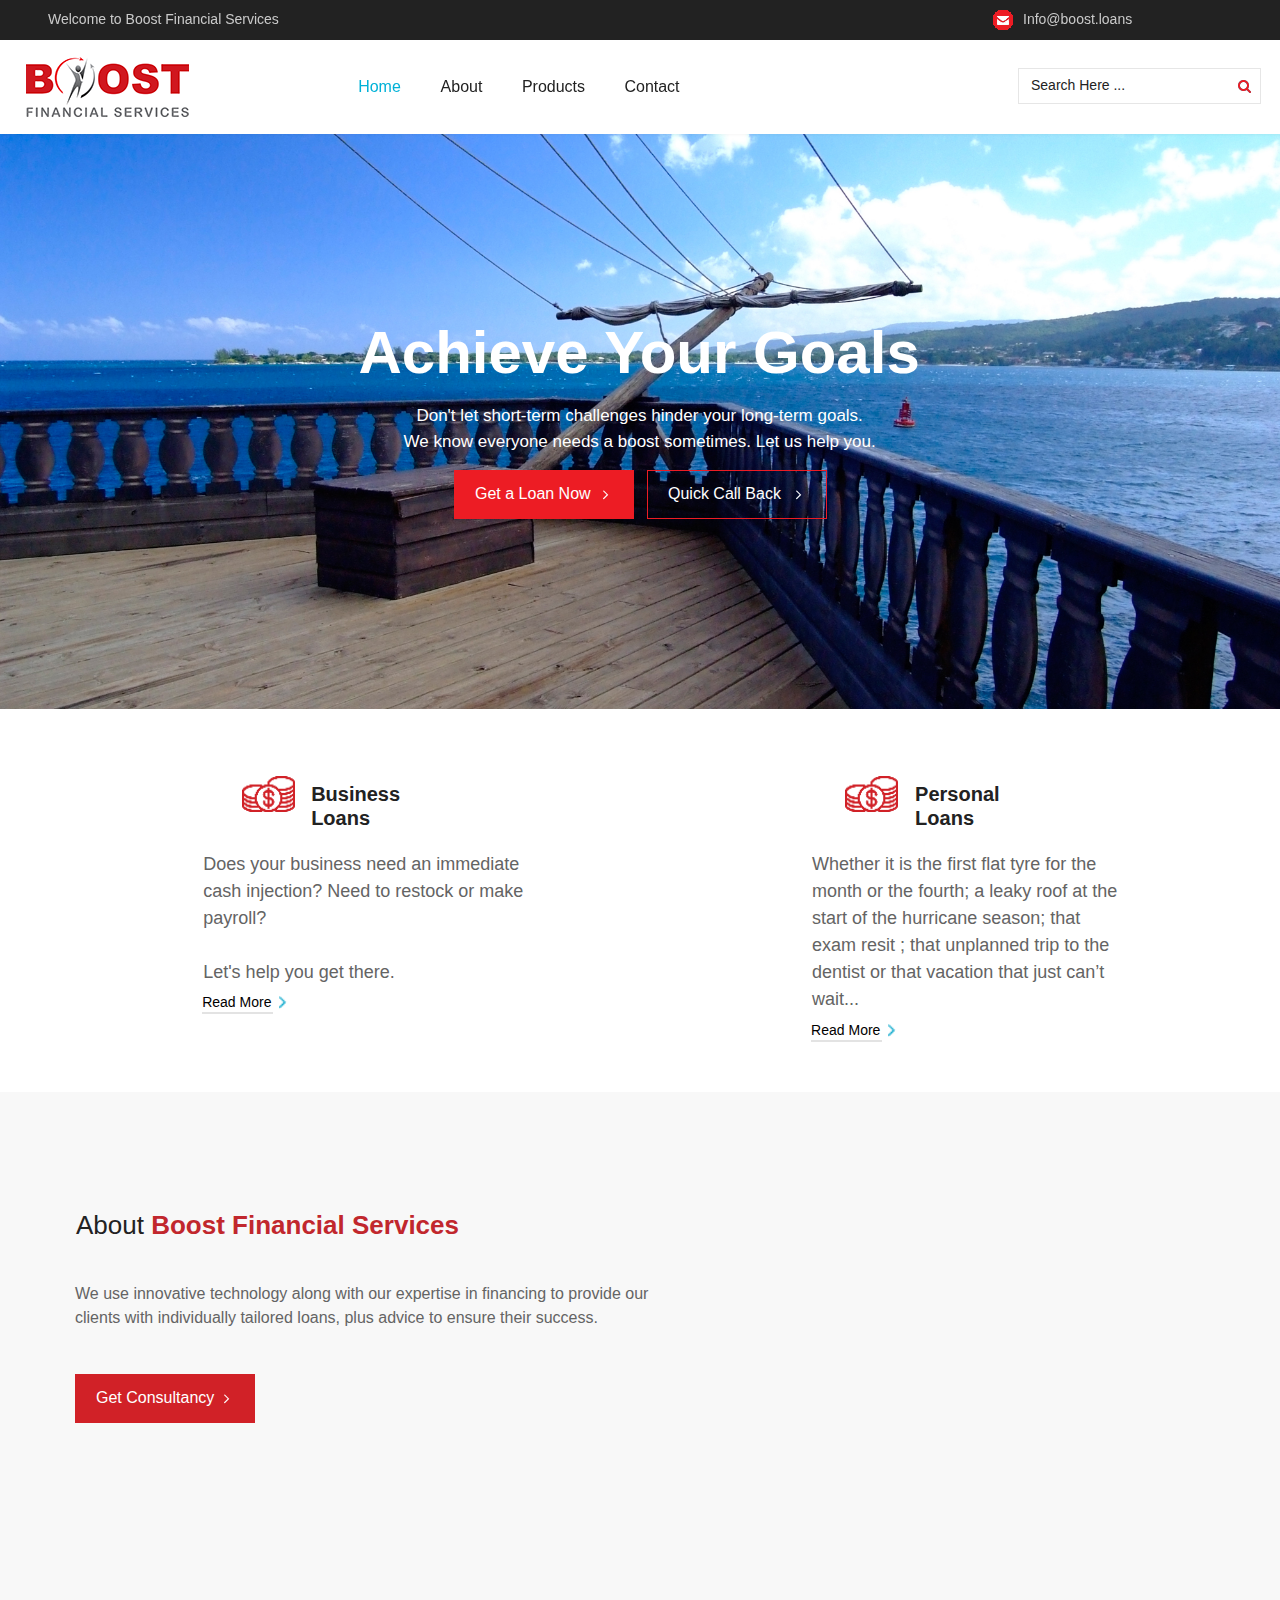
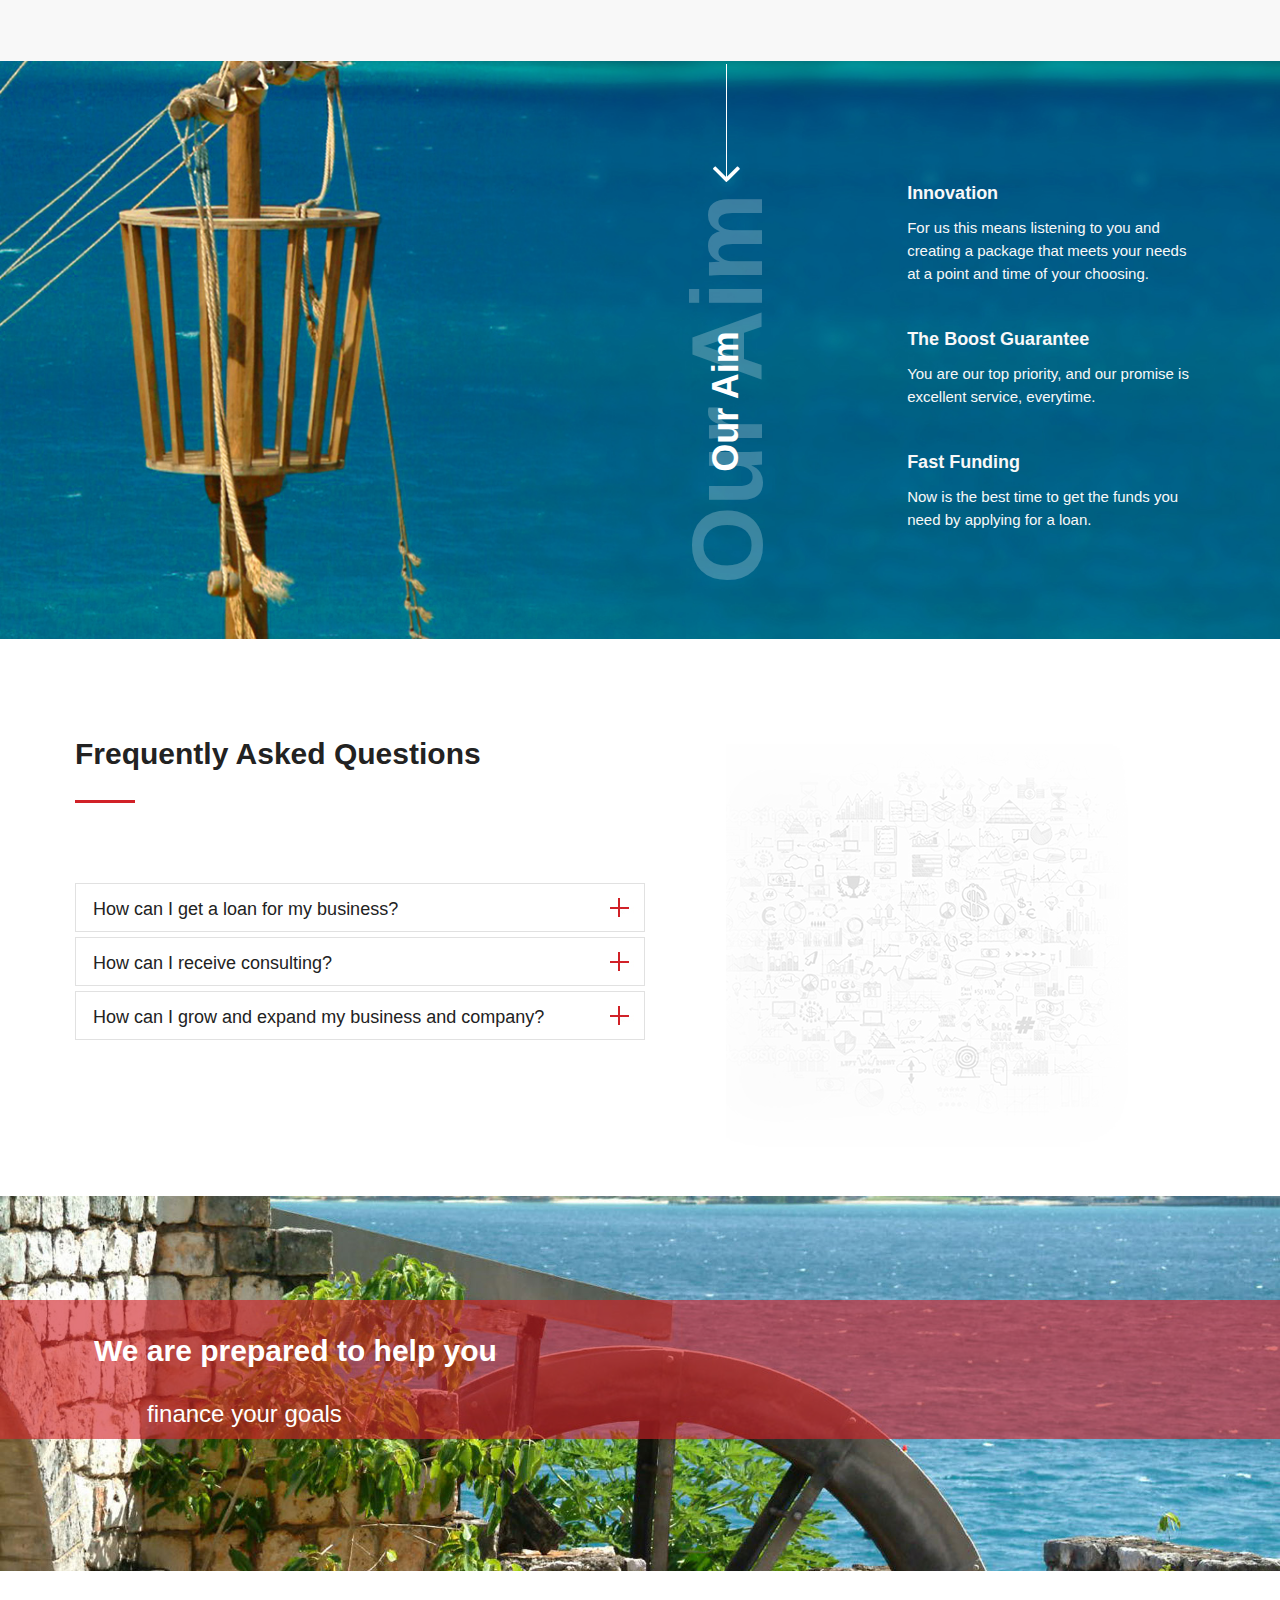
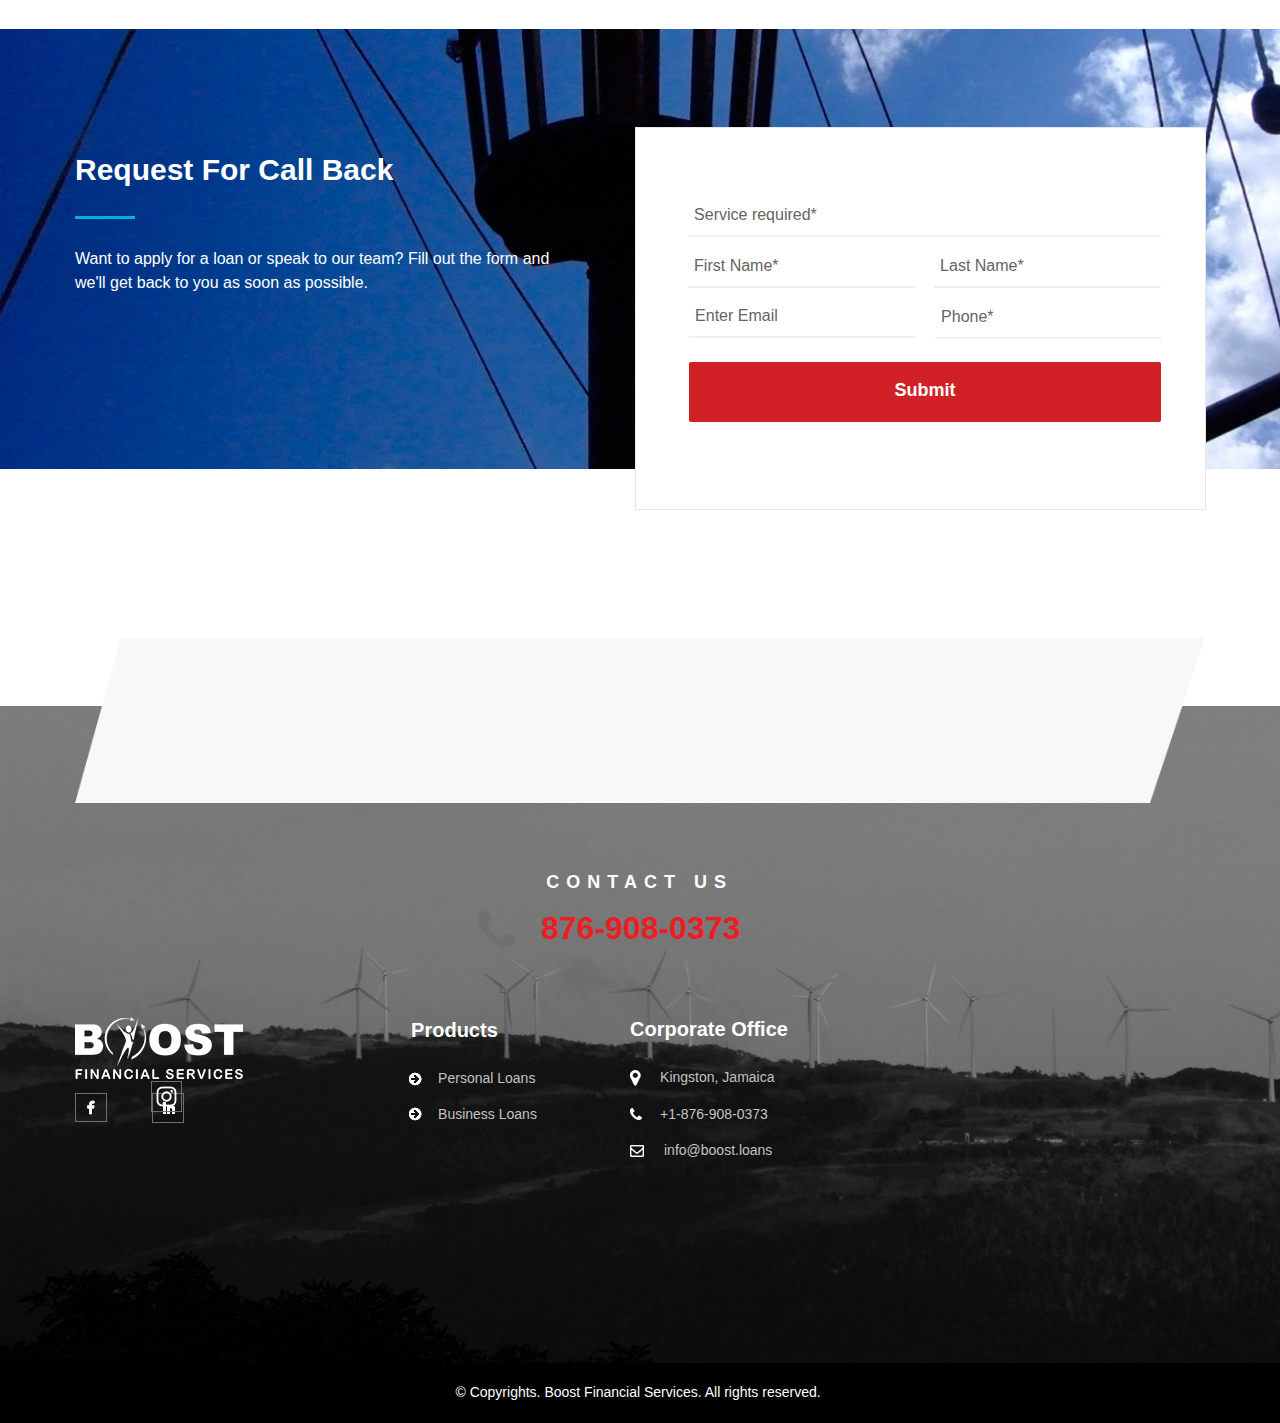
==== commit ae8c471b: "v3.1025" ====
--- a/index.html
+++ b/index.html
@@ -17,13 +17,13 @@
   <title>Home</title>
   <!-- CSS -->
   <link rel="stylesheet" type="text/css" href="css/site_global.css?crc=444006867"/>
-  <link rel="stylesheet" type="text/css" href="css/master_a-master.css?crc=4073338306"/>
-  <link rel="stylesheet" type="text/css" href="css/index.css?crc=4186332739" id="pagesheet"/>
+  <link rel="stylesheet" type="text/css" href="css/master_a-master.css?crc=379560822"/>
+  <link rel="stylesheet" type="text/css" href="css/index.css?crc=175915560" id="pagesheet"/>
   <!-- IE-only CSS -->
   <!--[if lt IE 9]>
   <link rel="stylesheet" type="text/css" href="css/iefonts_index.css?crc=3824530138"/>
-  <link rel="stylesheet" type="text/css" href="css/nomq_preview_master_a-master.css?crc=180261360"/>
-  <link rel="stylesheet" type="text/css" href="css/nomq_index.css?crc=4087157235" id="nomq_pagesheet"/>
+  <link rel="stylesheet" type="text/css" href="css/nomq_preview_master_a-master.css?crc=3773118338"/>
+  <link rel="stylesheet" type="text/css" href="css/nomq_index.css?crc=3859011922" id="nomq_pagesheet"/>
   <![endif]-->
   <!-- Other scripts -->
   <script type="text/javascript">
@@ -78,12 +78,12 @@
          <div class="clearfix grpelem" id="pu2274-5"><!-- column -->
           <!-- m_editable region-id="editable-static-tag-U2274-BP_infinity" template="index.html" data-type="html" data-ice-options="disableImageResize,link,txtStyleTarget" -->
           <div class="clearfix colelem" id="u2274-5" data-muse-uid="U2274" data-muse-type="txt_frame" data-IBE-flags="txtStyleSrc" data-sizePolicy="fixed" data-pintopage="page_fluidx"><!-- content -->
-           <p class="shared_content" data-content-guid="u2274-5_0_content">Know About <span id="u2274-2">Boost Financial Services</span></p>
+           <p class="shared_content" data-content-guid="u2274-5_0_content">About <span id="u2274-2">Boost Financial Services</span></p>
           </div>
           <!-- /m_editable -->
           <!-- m_editable region-id="editable-static-tag-U2280-BP_infinity" template="index.html" data-type="html" data-ice-options="disableImageResize,link,txtStyleTarget" -->
           <div class="clearfix colelem" id="u2280-4" data-muse-temp-textContainer-sizePolicy="true" data-muse-temp-textContainer-pinning="true" data-muse-uid="U2280" data-muse-type="txt_frame" data-IBE-flags="txtStyleSrc"><!-- content -->
-           <p id="u2280-2" class="shared_content" data-content-guid="u2280-2_content">We are committed to using innovative technology along with our expertise to best serve our clients with loans suited for their situations and consultancies promote their fiscal development.</p>
+           <p id="u2280-2" class="shared_content" data-content-guid="u2280-2_content">We use innovative technology along with our expertise in financing to provide our clients with individually tailored loans, plus advice to ensure their success.</p>
           </div>
           <!-- /m_editable -->
           <!-- m_editable region-id="editable-static-tag-U2286-BP_infinity" template="index.html" data-type="html" data-ice-options="disableImageResize,link,txtStyleTarget" -->
@@ -91,11 +91,6 @@
            <p id="u2286-2" class="shared_content" data-content-guid="u2286-2_content">Get Consultancy</p>
           </div>
           <!-- /m_editable -->
-         </div>
-         <div class="clearfix grpelem" id="u2289"><!-- group -->
-          <div class="grpelem shared_content" id="u122571" data-content-guid="u122571_content"><!-- content -->
-           <div class="fluid_height_spacer"></div>
-          </div>
          </div>
         </div>
        </div>
@@ -134,9 +129,8 @@
           <!-- /m_editable -->
          </div>
          <div class="clearfix grpelem" id="u3912"><!-- group -->
-          <div class="clearfix grpelem" id="pquickcallback"><!-- column -->
-           <a class="anchor_item colelem shared_content" id="quickcallback" data-sizePolicy="fixed" data-pintopage="page_fluidx" data-content-guid="quickcallback_content"></a>
-           <form class="form-grp clearfix colelem" id="widgetu3915" method="post" enctype="multipart/form-data" action="scripts/form-u3915.php" data-sizePolicy="fixed" data-pintopage="page_fluidx"><!-- none box -->
+          <div class="clearfix grpelem" id="pwidgetu3915"><!-- group -->
+           <form class="form-grp clearfix grpelem" id="widgetu3915" method="post" enctype="multipart/form-data" action="scripts/form-u3915.php" data-sizePolicy="fixed" data-pintopage="page_fluidx"><!-- none box -->
             <div class="fld-grp clearfix grpelem" id="widgetu3921" data-required="true" data-sizePolicy="fixed" data-pintopage="page_fixedLeft"><!-- none box -->
              <span class="fld-input NoWrap actAsDiv clearfix grpelem" id="u3924-4" data-sizePolicy="fixed" data-pintopage="page_fixedLeft"><!-- content --><input class="wrapped-input shared_content" type="text" spellcheck="false" id="widgetu3921_input" name="custom_U3921" tabindex="2" data-sizePolicy="fixed" data-pintopage="page_fixedLeft" data-content-guid="widgetu3921_input_content"/><label class="wrapped-input fld-prompt" id="widgetu3921_prompt" for="widgetu3921_input"><span class="actAsPara shared_content" data-content-guid="widgetu3921_prompt_0_content">First Name*</span></label></span>
             </div>
@@ -175,6 +169,7 @@
              <span class="fld-input NoWrap actAsDiv clearfix grpelem" id="u3993-4" data-sizePolicy="fixed" data-pintopage="page_fixedLeft"><!-- content --><input class="wrapped-input shared_content" type="tel" spellcheck="false" id="widgetu3990_input" name="custom_U3990" tabindex="5" data-sizePolicy="fixed" data-pintopage="page_fixedLeft" data-content-guid="widgetu3990_input_content"/><label class="wrapped-input fld-prompt" id="widgetu3990_prompt" for="widgetu3990_input"><span class="actAsPara shared_content" data-content-guid="widgetu3990_prompt_0_content">Phone*</span></label></span>
             </div>
            </form>
+           <a class="anchor_item grpelem shared_content" id="quickcallback" data-sizePolicy="fixed" data-pintopage="page_fluidx" data-content-guid="quickcallback_content"></a>
           </div>
          </div>
         </div>
@@ -188,10 +183,10 @@
       </div>
       <!-- /m_editable -->
       <div class="colelem shared_content" id="u2610" data-content-guid="u2610_content"><!-- simple frame --></div>
-      <ul class="AccordionWidget clearfix colelem" id="accordionu2706" data-visibility="changed" style="visibility:hidden"><!-- vertical box -->
+      <ul class="AccordionWidget clearfix colelem" id="accordionu2706"><!-- vertical box -->
        <li class="AccordionPanel borderbox clearfix colelem" id="u2707"><!-- vertical box --><!-- m_editable region-id="editable-static-tag-U2708-BP_infinity" template="index.html" data-type="html" data-ice-options="disableImageResize,link,clickable" --><div class="AccordionPanelTab borderbox transition clearfix colelem" id="u2708-4" data-muse-temp-textContainer-sizePolicy="true" data-muse-temp-textContainer-pinning="true" data-muse-uid="U2708" data-muse-type="txt_frame"><!-- content --><p id="u2708-2" class="shared_content" data-content-guid="u2708-2_content">How can I get a loan for my business?</p></div><!-- /m_editable --><div class="AccordionPanelContent disn borderbox clearfix colelem" id="u2709"><!-- group --><!-- m_editable region-id="editable-static-tag-U2761-BP_infinity" template="index.html" data-type="html" data-ice-options="disableImageResize,link,txtStyleTarget" --><div class="clearfix grpelem" id="u2761-4" data-muse-uid="U2761" data-muse-type="txt_frame" data-IBE-flags="txtStyleSrc" data-sizePolicy="fixed" data-pintopage="page_fluidx"><!-- content --><p id="u2761-2" class="shared_content" data-content-guid="u2761-2_content">Contact us or fill out our Customer Application Form here. We will contact you and the application process may completed quickly and easily</p></div><!-- /m_editable --></div></li>
        <li class="AccordionPanel borderbox clearfix colelem" id="u2764"><!-- vertical box --><!-- m_editable region-id="editable-static-tag-U2765-BP_infinity" template="index.html" data-type="html" data-ice-options="disableImageResize,link,clickable" --><div class="AccordionPanelTab borderbox transition clearfix colelem" id="u2765-4" data-muse-temp-textContainer-sizePolicy="true" data-muse-temp-textContainer-pinning="true" data-muse-uid="U2765" data-muse-type="txt_frame"><!-- content --><p id="u2765-2" class="shared_content" data-content-guid="u2765-2_content">How can I receive consulting?</p></div><!-- /m_editable --><div class="AccordionPanelContent disn borderbox clearfix colelem" id="u2766"><!-- group --><!-- m_editable region-id="editable-static-tag-U2793-BP_infinity" template="index.html" data-type="html" data-ice-options="disableImageResize,link,txtStyleTarget" --><div class="clearfix grpelem" id="u2793-4" data-muse-uid="U2793" data-muse-type="txt_frame" data-IBE-flags="txtStyleSrc" data-sizePolicy="fixed" data-pintopage="page_fluidx"><!-- content --><p id="u2793-2" class="shared_content" data-content-guid="u2793-2_content">Contact us or visit our offices to receive advice from our team of financial experts.</p></div><!-- /m_editable --></div></li>
-       <li class="AccordionPanel borderbox clearfix colelem" id="u2775"><!-- vertical box --><!-- m_editable region-id="editable-static-tag-U2776-BP_infinity" template="index.html" data-type="html" data-ice-options="disableImageResize,link,clickable" --><div class="AccordionPanelTab borderbox transition clearfix colelem" id="u2776-4" data-muse-temp-textContainer-sizePolicy="true" data-muse-temp-textContainer-pinning="true" data-muse-uid="U2776" data-muse-type="txt_frame"><!-- content --><p id="u2776-2" class="shared_content" data-content-guid="u2776-2_content">How can I grow and expand my business and company?</p></div><!-- /m_editable --><div class="AccordionPanelContent borderbox clearfix colelem" id="u2777"><!-- group --><!-- m_editable region-id="editable-static-tag-U2796-BP_infinity" template="index.html" data-type="html" data-ice-options="disableImageResize,link,txtStyleTarget" --><div class="clearfix grpelem" id="u2796-4" data-muse-uid="U2796" data-muse-type="txt_frame" data-IBE-flags="txtStyleSrc" data-sizePolicy="fixed" data-pintopage="page_fluidx"><!-- content --><p id="u2796-2" class="shared_content" data-content-guid="u2796-2_content">Our team is ready and willing to do what it takes to ensure your business grows. Contact us or visit our offices for a consultation.</p></div><!-- /m_editable --></div></li>
+       <li class="AccordionPanel borderbox clearfix colelem" id="u2775"><!-- vertical box --><!-- m_editable region-id="editable-static-tag-U2776-BP_infinity" template="index.html" data-type="html" data-ice-options="disableImageResize,link,clickable" --><div class="AccordionPanelTab borderbox transition clearfix colelem" id="u2776-4" data-muse-temp-textContainer-sizePolicy="true" data-muse-temp-textContainer-pinning="true" data-muse-uid="U2776" data-muse-type="txt_frame"><!-- content --><p id="u2776-2" class="shared_content" data-content-guid="u2776-2_content">How can I grow and expand my business and company?</p></div><!-- /m_editable --><div class="AccordionPanelContent disn borderbox clearfix colelem" id="u2777"><!-- group --><!-- m_editable region-id="editable-static-tag-U2796-BP_infinity" template="index.html" data-type="html" data-ice-options="disableImageResize,link,txtStyleTarget" --><div class="clearfix grpelem" id="u2796-4" data-muse-uid="U2796" data-muse-type="txt_frame" data-IBE-flags="txtStyleSrc" data-sizePolicy="fixed" data-pintopage="page_fluidx"><!-- content --><p id="u2796-2" class="shared_content" data-content-guid="u2796-2_content">Our team is ready and willing to do what it takes to ensure your business grows. Contact us or visit our offices for a consultation.</p></div><!-- /m_editable --></div></li>
       </ul>
      </div>
     </div>
@@ -224,8 +219,10 @@
       <!-- /m_editable -->
      </div>
      <!-- m_editable region-id="editable-static-tag-U2237-BP_infinity" template="index.html" data-type="html" data-ice-options="disableImageResize,link,txtStyleTarget" -->
-     <div class="clearfix colelem" id="u2237-4" data-muse-temp-textContainer-sizePolicy="true" data-muse-temp-textContainer-pinning="true" data-muse-uid="U2237" data-muse-type="txt_frame" data-IBE-flags="txtStyleSrc"><!-- content -->
-      <p class="shared_content" data-content-guid="u2237-4_0_content">Does your business need an immediate cash injection? Need to restock or make payroll? Let's help you get there.</p>
+     <div class="clearfix colelem" id="u2237-7" data-muse-temp-textContainer-sizePolicy="true" data-muse-temp-textContainer-pinning="true" data-muse-uid="U2237" data-muse-type="txt_frame" data-IBE-flags="txtStyleSrc"><!-- content -->
+      <p class="shared_content" data-content-guid="u2237-7_0_content">Does your business need an immediate cash injection? Need to restock or make payroll?</p>
+      <p class="shared_content" data-content-guid="u2237-7_1_content">&nbsp;</p>
+      <p class="shared_content" data-content-guid="u2237-7_2_content">Let's help you get there.</p>
      </div>
      <!-- /m_editable -->
      <!-- m_editable region-id="editable-static-tag-U127044" template="index.html" data-type="html" data-ice-options="clickable" data-ice-editable="link" -->
@@ -400,7 +397,7 @@
       <p>Info@boost.loans</p>
      </div>
     </div>
-    <div class="verticalspacer" data-offset-top="3777" data-content-above-spacer="3614" data-content-below-spacer="841" data-sizePolicy="fixed" data-pintopage="page_fixedLeft"></div>
+    <div class="verticalspacer" data-offset-top="3777" data-content-above-spacer="3668" data-content-below-spacer="841" data-sizePolicy="fixed" data-pintopage="page_fixedLeft"></div>
     <div class="clearfix grpelem" id="pu595"><!-- column -->
      <div class="browser_width colelem" id="u595-bw">
       <div class="museBGSize" id="u595"><!-- group -->
@@ -504,9 +501,9 @@
       </div>
      </div>
      <div class="browser_width colelem temp_no_id" data-orig-id="u2271-bw">
-      <div class="temp_no_id" data-orig-id="u2271"><!-- group -->
+      <div class="temp_no_id" data-orig-id="u2271"><!-- column -->
        <div class="clearfix temp_no_id" data-orig-id="u2271_align_to_page">
-        <div class="clearfix grpelem temp_no_id" data-orig-id="pu2274-5"><!-- column -->
+        <div class="clearfix colelem temp_no_id" data-orig-id="pu2274-5"><!-- column -->
          <!-- m_editable region-id="editable-static-tag-U2274-BP_1106" template="index.html" data-type="html" data-ice-options="disableImageResize,link,txtStyleTarget" -->
          <div class="clearfix colelem temp_no_id" data-muse-uid="U2274" data-muse-type="txt_frame" data-IBE-flags="txtStyleSrc" data-sizePolicy="fixed" data-pintopage="page_fixedLeft" data-orig-id="u2274-5"><!-- content -->
           <span class="placeholder" data-placeholder-for="u2274-5_0_content"><!-- placeholder node --></span>
@@ -519,10 +516,8 @@
          <!-- /m_editable -->
         </div>
         <!-- m_editable region-id="editable-static-tag-U2286-BP_1106" template="index.html" data-type="html" data-ice-options="disableImageResize,link,txtStyleTarget" -->
-        <span class="clearfix grpelem placeholder" data-placeholder-for="u2286-4_content"><!-- placeholder node --></span>
+        <span class="clearfix colelem placeholder" data-placeholder-for="u2286-4_content"><!-- placeholder node --></span>
         <!-- /m_editable -->
-        <div class="grpelem temp_no_id shared_content" data-sizePolicy="fixed" data-pintopage="page_fixedCenter" data-orig-id="u2289" data-content-guid="u2289_content"><!-- simple frame --></div>
-        <span class="grpelem placeholder" data-placeholder-for="u122571_content"><!-- placeholder node --></span>
        </div>
       </div>
      </div>
@@ -532,10 +527,10 @@
      <!-- /m_editable -->
      <span class="colelem placeholder" data-placeholder-for="u2610_content"><!-- placeholder node --></span>
      <div class="clearfix colelem" id="paccordionu2706"><!-- group -->
-      <ul class="AccordionWidget clearfix grpelem temp_no_id" data-visibility="changed" style="visibility:hidden" data-orig-id="accordionu2706"><!-- vertical box -->
+      <ul class="AccordionWidget clearfix grpelem temp_no_id" data-orig-id="accordionu2706"><!-- vertical box -->
        <li class="AccordionPanel borderbox clearfix colelem temp_no_id" data-orig-id="u2707"><!-- vertical box --><!-- m_editable region-id="editable-static-tag-U2708-BP_1106" template="index.html" data-type="html" data-ice-options="disableImageResize,link,clickable" --><div class="AccordionPanelTab borderbox transition clearfix colelem temp_no_id" data-muse-temp-textContainer-sizePolicy="true" data-muse-temp-textContainer-pinning="true" data-muse-uid="U2708" data-muse-type="txt_frame" data-orig-id="u2708-4"><!-- content --><span class="placeholder" data-placeholder-for="u2708-2_content"><!-- placeholder node --></span></div><!-- /m_editable --><div class="AccordionPanelContent disn borderbox clearfix colelem temp_no_id" data-orig-id="u2709"><!-- group --><!-- m_editable region-id="editable-static-tag-U2761-BP_1106" template="index.html" data-type="html" data-ice-options="disableImageResize,link,txtStyleTarget" --><div class="clearfix grpelem temp_no_id" data-muse-temp-textContainer-sizePolicy="true" data-muse-temp-textContainer-pinning="true" data-muse-uid="U2761" data-muse-type="txt_frame" data-IBE-flags="txtStyleSrc" data-orig-id="u2761-4"><!-- content --><span class="placeholder" data-placeholder-for="u2761-2_content"><!-- placeholder node --></span></div><!-- /m_editable --></div></li>
        <li class="AccordionPanel borderbox clearfix colelem temp_no_id" data-orig-id="u2764"><!-- vertical box --><!-- m_editable region-id="editable-static-tag-U2765-BP_1106" template="index.html" data-type="html" data-ice-options="disableImageResize,link,clickable" --><div class="AccordionPanelTab borderbox transition clearfix colelem temp_no_id" data-muse-temp-textContainer-sizePolicy="true" data-muse-temp-textContainer-pinning="true" data-muse-uid="U2765" data-muse-type="txt_frame" data-orig-id="u2765-4"><!-- content --><span class="placeholder" data-placeholder-for="u2765-2_content"><!-- placeholder node --></span></div><!-- /m_editable --><div class="AccordionPanelContent disn borderbox clearfix colelem temp_no_id" data-orig-id="u2766"><!-- group --><!-- m_editable region-id="editable-static-tag-U2793-BP_1106" template="index.html" data-type="html" data-ice-options="disableImageResize,link,txtStyleTarget" --><div class="clearfix grpelem temp_no_id" data-muse-temp-textContainer-sizePolicy="true" data-muse-temp-textContainer-pinning="true" data-muse-uid="U2793" data-muse-type="txt_frame" data-IBE-flags="txtStyleSrc" data-orig-id="u2793-4"><!-- content --><span class="placeholder" data-placeholder-for="u2793-2_content"><!-- placeholder node --></span></div><!-- /m_editable --></div></li>
-       <li class="AccordionPanel borderbox clearfix colelem temp_no_id" data-orig-id="u2775"><!-- vertical box --><!-- m_editable region-id="editable-static-tag-U2776-BP_1106" template="index.html" data-type="html" data-ice-options="disableImageResize,link,clickable" --><div class="AccordionPanelTab borderbox transition clearfix colelem temp_no_id" data-muse-temp-textContainer-sizePolicy="true" data-muse-temp-textContainer-pinning="true" data-muse-uid="U2776" data-muse-type="txt_frame" data-orig-id="u2776-4"><!-- content --><span class="placeholder" data-placeholder-for="u2776-2_content"><!-- placeholder node --></span></div><!-- /m_editable --><div class="AccordionPanelContent borderbox clearfix colelem temp_no_id" data-orig-id="u2777"><!-- group --><!-- m_editable region-id="editable-static-tag-U2796-BP_1106" template="index.html" data-type="html" data-ice-options="disableImageResize,link,txtStyleTarget" --><div class="clearfix grpelem temp_no_id" data-muse-temp-textContainer-sizePolicy="true" data-muse-temp-textContainer-pinning="true" data-muse-uid="U2796" data-muse-type="txt_frame" data-IBE-flags="txtStyleSrc" data-orig-id="u2796-4"><!-- content --><span class="placeholder" data-placeholder-for="u2796-2_content"><!-- placeholder node --></span></div><!-- /m_editable --></div></li>
+       <li class="AccordionPanel borderbox clearfix colelem temp_no_id" data-orig-id="u2775"><!-- vertical box --><!-- m_editable region-id="editable-static-tag-U2776-BP_1106" template="index.html" data-type="html" data-ice-options="disableImageResize,link,clickable" --><div class="AccordionPanelTab borderbox transition clearfix colelem temp_no_id" data-muse-temp-textContainer-sizePolicy="true" data-muse-temp-textContainer-pinning="true" data-muse-uid="U2776" data-muse-type="txt_frame" data-orig-id="u2776-4"><!-- content --><span class="placeholder" data-placeholder-for="u2776-2_content"><!-- placeholder node --></span></div><!-- /m_editable --><div class="AccordionPanelContent disn borderbox clearfix colelem temp_no_id" data-orig-id="u2777"><!-- group --><!-- m_editable region-id="editable-static-tag-U2796-BP_1106" template="index.html" data-type="html" data-ice-options="disableImageResize,link,txtStyleTarget" --><div class="clearfix grpelem temp_no_id" data-muse-temp-textContainer-sizePolicy="true" data-muse-temp-textContainer-pinning="true" data-muse-uid="U2796" data-muse-type="txt_frame" data-IBE-flags="txtStyleSrc" data-orig-id="u2796-4"><!-- content --><span class="placeholder" data-placeholder-for="u2796-2_content"><!-- placeholder node --></span></div><!-- /m_editable --></div></li>
       </ul>
       <span class="browser_width grpelem placeholder" data-placeholder-for="u127367-bw_content"><!-- placeholder node --></span>
      </div>
@@ -544,7 +539,7 @@
        <div class="clearfix temp_no_id" data-orig-id="u127383_align_to_page">
         <div class="position_content" id="u127383_position_content">
          <div class="clearfix colelem" id="ppquickcallback"><!-- column -->
-          <div class="clearfix colelem temp_no_id" data-orig-id="pquickcallback"><!-- group -->
+          <div class="clearfix colelem" id="pquickcallback"><!-- group -->
            <span class="anchor_item grpelem placeholder" data-placeholder-for="quickcallback_content"><!-- placeholder node --></span>
            <!-- m_editable region-id="editable-static-tag-U122497-BP_1106" template="index.html" data-type="image" -->
            <div class="clip_frame grpelem" id="u122497" data-muse-uid="U122497" data-muse-type="img_frame"><!-- image -->
@@ -730,8 +725,10 @@
      <!-- /m_editable -->
     </div>
     <!-- m_editable region-id="editable-static-tag-U2237-BP_1106" template="index.html" data-type="html" data-ice-options="disableImageResize,link,txtStyleTarget" -->
-    <div class="clearfix grpelem temp_no_id" data-muse-uid="U2237" data-muse-type="txt_frame" data-IBE-flags="txtStyleSrc" data-sizePolicy="fixed" data-pintopage="page_fixedCenter" data-orig-id="u2237-4"><!-- content -->
-     <span class="placeholder" data-placeholder-for="u2237-4_0_content"><!-- placeholder node --></span>
+    <div class="clearfix grpelem temp_no_id" data-muse-uid="U2237" data-muse-type="txt_frame" data-IBE-flags="txtStyleSrc" data-sizePolicy="fixed" data-pintopage="page_fixedCenter" data-orig-id="u2237-7"><!-- content -->
+     <span class="placeholder" data-placeholder-for="u2237-7_0_content"><!-- placeholder node --></span>
+     <span class="placeholder" data-placeholder-for="u2237-7_1_content"><!-- placeholder node --></span>
+     <span class="placeholder" data-placeholder-for="u2237-7_2_content"><!-- placeholder node --></span>
     </div>
     <!-- /m_editable -->
     <span class="clearfix grpelem placeholder" data-placeholder-for="u127033_content"><!-- placeholder node --></span>
@@ -931,10 +928,10 @@
       <span class="placeholder" data-placeholder-for="u3909-2_content"><!-- placeholder node --></span>
      </div>
      <!-- /m_editable -->
-     <ul class="AccordionWidget clearfix colelem temp_no_id" data-visibility="changed" style="visibility:hidden" data-sizePolicy="fluidWidth" data-pintopage="page_fixedLeft" data-orig-id="accordionu2706"><!-- vertical box -->
+     <ul class="AccordionWidget clearfix colelem temp_no_id" data-sizePolicy="fluidWidth" data-pintopage="page_fixedLeft" data-orig-id="accordionu2706"><!-- vertical box -->
       <li class="AccordionPanel borderbox clearfix colelem temp_no_id" data-orig-id="u2707"><!-- vertical box --><!-- m_editable region-id="editable-static-tag-U2708-BP_959" template="index.html" data-type="html" data-ice-options="disableImageResize,link,clickable" --><div class="AccordionPanelTab borderbox transition clearfix colelem temp_no_id" data-muse-temp-textContainer-sizePolicy="true" data-muse-temp-textContainer-pinning="true" data-muse-uid="U2708" data-muse-type="txt_frame" data-orig-id="u2708-4"><!-- content --><span class="placeholder" data-placeholder-for="u2708-2_content"><!-- placeholder node --></span></div><!-- /m_editable --><div class="AccordionPanelContent disn borderbox clearfix colelem temp_no_id" data-orig-id="u2709"><!-- group --><!-- m_editable region-id="editable-static-tag-U2761-BP_959" template="index.html" data-type="html" data-ice-options="disableImageResize,link,txtStyleTarget" --><div class="clearfix grpelem temp_no_id" data-muse-temp-textContainer-sizePolicy="true" data-muse-temp-textContainer-pinning="true" data-muse-uid="U2761" data-muse-type="txt_frame" data-IBE-flags="txtStyleSrc" data-orig-id="u2761-4"><!-- content --><span class="placeholder" data-placeholder-for="u2761-2_content"><!-- placeholder node --></span></div><!-- /m_editable --></div></li>
       <li class="AccordionPanel borderbox clearfix colelem temp_no_id" data-orig-id="u2764"><!-- vertical box --><!-- m_editable region-id="editable-static-tag-U2765-BP_959" template="index.html" data-type="html" data-ice-options="disableImageResize,link,clickable" --><div class="AccordionPanelTab borderbox transition clearfix colelem temp_no_id" data-muse-temp-textContainer-sizePolicy="true" data-muse-temp-textContainer-pinning="true" data-muse-uid="U2765" data-muse-type="txt_frame" data-orig-id="u2765-4"><!-- content --><span class="placeholder" data-placeholder-for="u2765-2_content"><!-- placeholder node --></span></div><!-- /m_editable --><div class="AccordionPanelContent disn borderbox clearfix colelem temp_no_id" data-orig-id="u2766"><!-- group --><!-- m_editable region-id="editable-static-tag-U2793-BP_959" template="index.html" data-type="html" data-ice-options="disableImageResize,link,txtStyleTarget" --><div class="clearfix grpelem temp_no_id" data-muse-temp-textContainer-sizePolicy="true" data-muse-temp-textContainer-pinning="true" data-muse-uid="U2793" data-muse-type="txt_frame" data-IBE-flags="txtStyleSrc" data-orig-id="u2793-4"><!-- content --><span class="placeholder" data-placeholder-for="u2793-2_content"><!-- placeholder node --></span></div><!-- /m_editable --></div></li>
-      <li class="AccordionPanel borderbox clearfix colelem temp_no_id" data-orig-id="u2775"><!-- vertical box --><!-- m_editable region-id="editable-static-tag-U2776-BP_959" template="index.html" data-type="html" data-ice-options="disableImageResize,link,clickable" --><div class="AccordionPanelTab borderbox transition clearfix colelem temp_no_id" data-muse-temp-textContainer-sizePolicy="true" data-muse-temp-textContainer-pinning="true" data-muse-uid="U2776" data-muse-type="txt_frame" data-orig-id="u2776-4"><!-- content --><span class="placeholder" data-placeholder-for="u2776-2_content"><!-- placeholder node --></span></div><!-- /m_editable --><div class="AccordionPanelContent borderbox clearfix colelem temp_no_id" data-orig-id="u2777"><!-- group --><!-- m_editable region-id="editable-static-tag-U2796-BP_959" template="index.html" data-type="html" data-ice-options="disableImageResize,link,txtStyleTarget" --><div class="clearfix grpelem temp_no_id" data-muse-temp-textContainer-sizePolicy="true" data-muse-temp-textContainer-pinning="true" data-muse-uid="U2796" data-muse-type="txt_frame" data-IBE-flags="txtStyleSrc" data-orig-id="u2796-4"><!-- content --><span class="placeholder" data-placeholder-for="u2796-2_content"><!-- placeholder node --></span></div><!-- /m_editable --></div></li>
+      <li class="AccordionPanel borderbox clearfix colelem temp_no_id" data-orig-id="u2775"><!-- vertical box --><!-- m_editable region-id="editable-static-tag-U2776-BP_959" template="index.html" data-type="html" data-ice-options="disableImageResize,link,clickable" --><div class="AccordionPanelTab borderbox transition clearfix colelem temp_no_id" data-muse-temp-textContainer-sizePolicy="true" data-muse-temp-textContainer-pinning="true" data-muse-uid="U2776" data-muse-type="txt_frame" data-orig-id="u2776-4"><!-- content --><span class="placeholder" data-placeholder-for="u2776-2_content"><!-- placeholder node --></span></div><!-- /m_editable --><div class="AccordionPanelContent disn borderbox clearfix colelem temp_no_id" data-orig-id="u2777"><!-- group --><!-- m_editable region-id="editable-static-tag-U2796-BP_959" template="index.html" data-type="html" data-ice-options="disableImageResize,link,txtStyleTarget" --><div class="clearfix grpelem temp_no_id" data-muse-temp-textContainer-sizePolicy="true" data-muse-temp-textContainer-pinning="true" data-muse-uid="U2796" data-muse-type="txt_frame" data-IBE-flags="txtStyleSrc" data-orig-id="u2796-4"><!-- content --><span class="placeholder" data-placeholder-for="u2796-2_content"><!-- placeholder node --></span></div><!-- /m_editable --></div></li>
      </ul>
     </div>
     <div class="clearfix grpelem" id="pu127345"><!-- column -->
@@ -1007,7 +1004,13 @@
       <a class="nonblock nontext anim_swing transition clearfix grpelem temp_no_id" href="index.html#quickcallback" data-href="anchor:U82:U127410" data-muse-uid="U2039" data-muse-type="txt_frame" data-IBE-flags="txtStyleSrc" data-sizePolicy="fixed" data-pintopage="page_fixedCenter" data-leftAdjustmentDoneBy="pu2028-4" data-orig-id="u2039-4"><!-- content --><span class="placeholder" data-placeholder-for="u2039-2_content"><!-- placeholder node --></span></a>
       <!-- /m_editable -->
      </div>
-     <div class="colelem temp_no_id shared_content" data-sizePolicy="fixed" data-pintopage="page_fixedCenter" data-leftAdjustmentDoneBy="pu1783-4" data-orig-id="u2289" data-content-guid="u2289_content1"><!-- simple frame --></div>
+     <!-- m_editable region-id="editable-static-tag-U2237-BP_959" template="index.html" data-type="html" data-ice-options="disableImageResize,link,txtStyleTarget" -->
+     <div class="clearfix colelem temp_no_id" data-muse-uid="U2237" data-muse-type="txt_frame" data-IBE-flags="txtStyleSrc" data-sizePolicy="fixed" data-pintopage="page_fixedCenter" data-leftAdjustmentDoneBy="pu1783-4" data-orig-id="u2237-7"><!-- content -->
+      <span class="placeholder" data-placeholder-for="u2237-7_0_content"><!-- placeholder node --></span>
+      <span class="placeholder" data-placeholder-for="u2237-7_1_content"><!-- placeholder node --></span>
+      <span class="placeholder" data-placeholder-for="u2237-7_2_content"><!-- placeholder node --></span>
+     </div>
+     <!-- /m_editable -->
      <div class="clearfix colelem temp_no_id" data-orig-id="pu2367-4"><!-- group -->
       <!-- m_editable region-id="editable-static-tag-U2367-BP_959" template="index.html" data-type="html" data-ice-options="disableImageResize,link,txtStyleTarget" -->
       <div class="clearfix grpelem temp_no_id" data-muse-uid="U2367" data-muse-type="txt_frame" data-IBE-flags="txtStyleSrc" data-mu-ie-matrix="progid:DXImageTransform.Microsoft.Matrix(M11=0,M12=1,M21=-1,M22=0,SizingMethod='auto expand')" data-mu-ie-matrix-dx="103" data-mu-ie-matrix-dy="-103" data-sizePolicy="fixed" data-pintopage="page_fixedCenter" data-leftAdjustmentDoneBy="pu2367-4" data-orig-id="u2367-4"><!-- content -->
@@ -1060,12 +1063,6 @@
       </form>
      </div>
     </div>
-    <span class="grpelem placeholder" data-placeholder-for="u122571_content"><!-- placeholder node --></span>
-    <!-- m_editable region-id="editable-static-tag-U2237-BP_959" template="index.html" data-type="html" data-ice-options="disableImageResize,link,txtStyleTarget" -->
-    <div class="clearfix grpelem temp_no_id" data-muse-uid="U2237" data-muse-type="txt_frame" data-IBE-flags="txtStyleSrc" data-sizePolicy="fixed" data-pintopage="page_fixedCenter" data-orig-id="u2237-4"><!-- content -->
-     <span class="placeholder" data-placeholder-for="u2237-4_0_content"><!-- placeholder node --></span>
-    </div>
-    <!-- /m_editable -->
     <div class="clearfix grpelem temp_no_id" data-orig-id="u127356"><!-- group -->
      <div class="clearfix grpelem" id="pu126731"><!-- column -->
       <!-- m_editable region-id="editable-static-tag-U126731-BP_959" template="index.html" data-type="image" -->
@@ -1270,10 +1267,10 @@
      </div>
      <!-- /m_editable -->
      <div class="colelem temp_no_id shared_content" data-sizePolicy="fixed" data-pintopage="page_fixedLeft" data-orig-id="u2610" data-content-guid="u2610_content1"><!-- simple frame --></div>
-     <ul class="AccordionWidget clearfix colelem temp_no_id" data-visibility="changed" style="visibility:hidden" data-sizePolicy="fluidWidth" data-pintopage="page_fixedLeft" data-orig-id="accordionu2706"><!-- vertical box -->
+     <ul class="AccordionWidget clearfix colelem temp_no_id" data-sizePolicy="fluidWidth" data-pintopage="page_fixedLeft" data-orig-id="accordionu2706"><!-- vertical box -->
       <li class="AccordionPanel borderbox clearfix colelem temp_no_id" data-orig-id="u2707"><!-- vertical box --><!-- m_editable region-id="editable-static-tag-U2708-BP_823" template="index.html" data-type="html" data-ice-options="disableImageResize,link,clickable" --><div class="AccordionPanelTab borderbox transition clearfix colelem temp_no_id" data-muse-temp-textContainer-sizePolicy="true" data-muse-temp-textContainer-pinning="true" data-muse-uid="U2708" data-muse-type="txt_frame" data-orig-id="u2708-4"><!-- content --><span class="placeholder" data-placeholder-for="u2708-2_content"><!-- placeholder node --></span></div><!-- /m_editable --><div class="AccordionPanelContent disn borderbox clearfix colelem temp_no_id" data-orig-id="u2709"><!-- group --><!-- m_editable region-id="editable-static-tag-U2761-BP_823" template="index.html" data-type="html" data-ice-options="disableImageResize,link,txtStyleTarget" --><div class="clearfix grpelem temp_no_id" data-muse-temp-textContainer-sizePolicy="true" data-muse-temp-textContainer-pinning="true" data-muse-uid="U2761" data-muse-type="txt_frame" data-IBE-flags="txtStyleSrc" data-orig-id="u2761-4"><!-- content --><span class="placeholder" data-placeholder-for="u2761-2_content"><!-- placeholder node --></span></div><!-- /m_editable --></div></li>
       <li class="AccordionPanel borderbox clearfix colelem temp_no_id" data-orig-id="u2764"><!-- vertical box --><!-- m_editable region-id="editable-static-tag-U2765-BP_823" template="index.html" data-type="html" data-ice-options="disableImageResize,link,clickable" --><div class="AccordionPanelTab borderbox transition clearfix colelem temp_no_id" data-muse-temp-textContainer-sizePolicy="true" data-muse-temp-textContainer-pinning="true" data-muse-uid="U2765" data-muse-type="txt_frame" data-orig-id="u2765-4"><!-- content --><span class="placeholder" data-placeholder-for="u2765-2_content"><!-- placeholder node --></span></div><!-- /m_editable --><div class="AccordionPanelContent disn borderbox clearfix colelem temp_no_id" data-orig-id="u2766"><!-- group --><!-- m_editable region-id="editable-static-tag-U2793-BP_823" template="index.html" data-type="html" data-ice-options="disableImageResize,link,txtStyleTarget" --><div class="clearfix grpelem temp_no_id" data-muse-temp-textContainer-sizePolicy="true" data-muse-temp-textContainer-pinning="true" data-muse-uid="U2793" data-muse-type="txt_frame" data-IBE-flags="txtStyleSrc" data-orig-id="u2793-4"><!-- content --><span class="placeholder" data-placeholder-for="u2793-2_content"><!-- placeholder node --></span></div><!-- /m_editable --></div></li>
-      <li class="AccordionPanel borderbox clearfix colelem temp_no_id" data-orig-id="u2775"><!-- vertical box --><!-- m_editable region-id="editable-static-tag-U2776-BP_823" template="index.html" data-type="html" data-ice-options="disableImageResize,link,clickable" --><div class="AccordionPanelTab borderbox transition clearfix colelem temp_no_id" data-muse-temp-textContainer-sizePolicy="true" data-muse-temp-textContainer-pinning="true" data-muse-uid="U2776" data-muse-type="txt_frame" data-orig-id="u2776-4"><!-- content --><span class="placeholder" data-placeholder-for="u2776-2_content"><!-- placeholder node --></span></div><!-- /m_editable --><div class="AccordionPanelContent borderbox clearfix colelem temp_no_id" data-orig-id="u2777"><!-- group --><!-- m_editable region-id="editable-static-tag-U2796-BP_823" template="index.html" data-type="html" data-ice-options="disableImageResize,link,txtStyleTarget" --><div class="clearfix grpelem temp_no_id" data-muse-temp-textContainer-sizePolicy="true" data-muse-temp-textContainer-pinning="true" data-muse-uid="U2796" data-muse-type="txt_frame" data-IBE-flags="txtStyleSrc" data-orig-id="u2796-4"><!-- content --><span class="placeholder" data-placeholder-for="u2796-2_content"><!-- placeholder node --></span></div><!-- /m_editable --></div></li>
+      <li class="AccordionPanel borderbox clearfix colelem temp_no_id" data-orig-id="u2775"><!-- vertical box --><!-- m_editable region-id="editable-static-tag-U2776-BP_823" template="index.html" data-type="html" data-ice-options="disableImageResize,link,clickable" --><div class="AccordionPanelTab borderbox transition clearfix colelem temp_no_id" data-muse-temp-textContainer-sizePolicy="true" data-muse-temp-textContainer-pinning="true" data-muse-uid="U2776" data-muse-type="txt_frame" data-orig-id="u2776-4"><!-- content --><span class="placeholder" data-placeholder-for="u2776-2_content"><!-- placeholder node --></span></div><!-- /m_editable --><div class="AccordionPanelContent disn borderbox clearfix colelem temp_no_id" data-orig-id="u2777"><!-- group --><!-- m_editable region-id="editable-static-tag-U2796-BP_823" template="index.html" data-type="html" data-ice-options="disableImageResize,link,txtStyleTarget" --><div class="clearfix grpelem temp_no_id" data-muse-temp-textContainer-sizePolicy="true" data-muse-temp-textContainer-pinning="true" data-muse-uid="U2796" data-muse-type="txt_frame" data-IBE-flags="txtStyleSrc" data-orig-id="u2796-4"><!-- content --><span class="placeholder" data-placeholder-for="u2796-2_content"><!-- placeholder node --></span></div><!-- /m_editable --></div></li>
      </ul>
      <!-- m_editable region-id="editable-static-tag-U3903-BP_823" template="index.html" data-type="html" data-ice-options="disableImageResize,link,txtStyleTarget" -->
      <div class="clearfix colelem temp_no_id" data-muse-uid="U3903" data-muse-type="txt_frame" data-IBE-flags="txtStyleSrc" data-sizePolicy="fixed" data-pintopage="page_fixedLeft" data-orig-id="u3903-4"><!-- content -->
@@ -1336,19 +1333,20 @@
        <span class="placeholder" data-placeholder-for="u2028-2_content"><!-- placeholder node --></span>
       </div>
       <!-- /m_editable -->
-      <div class="clearfix colelem" id="pu2237-4"><!-- group -->
+      <div class="clearfix colelem" id="pu2237-7"><!-- group -->
        <!-- m_editable region-id="editable-static-tag-U2237-BP_823" template="index.html" data-type="html" data-ice-options="disableImageResize,link,txtStyleTarget" -->
-       <div class="clearfix grpelem temp_no_id" data-muse-uid="U2237" data-muse-type="txt_frame" data-IBE-flags="txtStyleSrc" data-sizePolicy="fixed" data-pintopage="page_fixedCenter" data-leftAdjustmentDoneBy="pu2237-4" data-orig-id="u2237-4"><!-- content -->
-        <span class="placeholder" data-placeholder-for="u2237-4_0_content"><!-- placeholder node --></span>
+       <div class="clearfix grpelem temp_no_id" data-muse-uid="U2237" data-muse-type="txt_frame" data-IBE-flags="txtStyleSrc" data-sizePolicy="fixed" data-pintopage="page_fixedCenter" data-leftAdjustmentDoneBy="pu2237-7" data-orig-id="u2237-7"><!-- content -->
+        <span class="placeholder" data-placeholder-for="u2237-7_0_content"><!-- placeholder node --></span>
+        <span class="placeholder" data-placeholder-for="u2237-7_1_content"><!-- placeholder node --></span>
+        <span class="placeholder" data-placeholder-for="u2237-7_2_content"><!-- placeholder node --></span>
        </div>
        <!-- /m_editable -->
        <!-- m_editable region-id="editable-static-tag-U115793-BP_823" template="index.html" data-type="html" data-ice-options="disableImageResize,link,txtStyleTarget" -->
-       <div class="clearfix grpelem temp_no_id" data-muse-uid="U115793" data-muse-type="txt_frame" data-IBE-flags="txtStyleSrc" data-sizePolicy="fixed" data-pintopage="page_fixedCenter" data-leftAdjustmentDoneBy="pu2237-4" data-orig-id="u115793-4"><!-- content -->
+       <div class="clearfix grpelem temp_no_id" data-muse-uid="U115793" data-muse-type="txt_frame" data-IBE-flags="txtStyleSrc" data-sizePolicy="fixed" data-pintopage="page_fixedCenter" data-leftAdjustmentDoneBy="pu2237-7" data-orig-id="u115793-4"><!-- content -->
         <span class="placeholder" data-placeholder-for="u115793-2_content"><!-- placeholder node --></span>
        </div>
        <!-- /m_editable -->
       </div>
-      <span class="colelem placeholder" data-placeholder-for="u2289_content1"><!-- placeholder node --></span>
       <!-- m_editable region-id="editable-static-tag-U2387-BP_823" template="index.html" data-type="html" data-ice-options="disableImageResize,link,txtStyleTarget" -->
       <div class="clearfix colelem temp_no_id" data-muse-uid="U2387" data-muse-type="txt_frame" data-IBE-flags="txtStyleSrc" data-mu-ie-matrix="progid:DXImageTransform.Microsoft.Matrix(M11=0,M12=1,M21=-1,M22=0,SizingMethod='auto expand')" data-mu-ie-matrix-dx="91" data-mu-ie-matrix-dy="-91" data-sizePolicy="fixed" data-pintopage="page_fixedCenter" data-leftAdjustmentDoneBy="pu1783-4" data-orig-id="u2387-4"><!-- content -->
        <span class="placeholder" data-placeholder-for="u2387-2_content"><!-- placeholder node --></span>
@@ -1437,7 +1435,6 @@
     <!-- m_editable region-id="editable-static-tag-U2039-BP_823" template="index.html" data-type="html" data-ice-options="disableImageResize,link,clickable,txtStyleTarget" data-ice-editable="link" -->
     <span class="nonblock nontext anim_swing transition clearfix grpelem placeholder" data-placeholder-for="u2039-4_content"><!-- placeholder node --></span>
     <!-- /m_editable -->
-    <span class="grpelem placeholder" data-placeholder-for="u122571_content"><!-- placeholder node --></span>
     <div class="clearfix grpelem temp_no_id" data-orig-id="pu136"><!-- group -->
      <span class="clip_frame placeholder" data-placeholder-for="u136_content"><!-- placeholder node --></span>
      <span class="clearfix placeholder" data-placeholder-for="u207-4_content"><!-- placeholder node --></span>
@@ -1561,10 +1558,10 @@
      </div>
      <!-- /m_editable -->
      <span class="colelem placeholder" data-placeholder-for="u2610_content1"><!-- placeholder node --></span>
-     <ul class="AccordionWidget clearfix colelem temp_no_id" data-visibility="changed" style="visibility:hidden" data-sizePolicy="fluidWidth" data-pintopage="page_fixedLeft" data-orig-id="accordionu2706"><!-- vertical box -->
+     <ul class="AccordionWidget clearfix colelem temp_no_id" data-sizePolicy="fluidWidth" data-pintopage="page_fixedLeft" data-orig-id="accordionu2706"><!-- vertical box -->
       <li class="AccordionPanel borderbox clearfix colelem temp_no_id" data-orig-id="u2707"><!-- vertical box --><!-- m_editable region-id="editable-static-tag-U2708-BP_779" template="index.html" data-type="html" data-ice-options="disableImageResize,link,clickable" --><div class="AccordionPanelTab borderbox transition clearfix colelem temp_no_id" data-muse-temp-textContainer-sizePolicy="true" data-muse-temp-textContainer-pinning="true" data-muse-uid="U2708" data-muse-type="txt_frame" data-orig-id="u2708-4"><!-- content --><span class="placeholder" data-placeholder-for="u2708-2_content"><!-- placeholder node --></span></div><!-- /m_editable --><div class="AccordionPanelContent disn borderbox clearfix colelem temp_no_id" data-orig-id="u2709"><!-- group --><!-- m_editable region-id="editable-static-tag-U2761-BP_779" template="index.html" data-type="html" data-ice-options="disableImageResize,link,txtStyleTarget" --><div class="clearfix grpelem temp_no_id" data-muse-temp-textContainer-sizePolicy="true" data-muse-temp-textContainer-pinning="true" data-muse-uid="U2761" data-muse-type="txt_frame" data-IBE-flags="txtStyleSrc" data-orig-id="u2761-4"><!-- content --><span class="placeholder" data-placeholder-for="u2761-2_content"><!-- placeholder node --></span></div><!-- /m_editable --></div></li>
       <li class="AccordionPanel borderbox clearfix colelem temp_no_id" data-orig-id="u2764"><!-- vertical box --><!-- m_editable region-id="editable-static-tag-U2765-BP_779" template="index.html" data-type="html" data-ice-options="disableImageResize,link,clickable" --><div class="AccordionPanelTab borderbox transition clearfix colelem temp_no_id" data-muse-temp-textContainer-sizePolicy="true" data-muse-temp-textContainer-pinning="true" data-muse-uid="U2765" data-muse-type="txt_frame" data-orig-id="u2765-4"><!-- content --><span class="placeholder" data-placeholder-for="u2765-2_content"><!-- placeholder node --></span></div><!-- /m_editable --><div class="AccordionPanelContent disn borderbox clearfix colelem temp_no_id" data-orig-id="u2766"><!-- group --><!-- m_editable region-id="editable-static-tag-U2793-BP_779" template="index.html" data-type="html" data-ice-options="disableImageResize,link,txtStyleTarget" --><div class="clearfix grpelem temp_no_id" data-muse-temp-textContainer-sizePolicy="true" data-muse-temp-textContainer-pinning="true" data-muse-uid="U2793" data-muse-type="txt_frame" data-IBE-flags="txtStyleSrc" data-orig-id="u2793-4"><!-- content --><span class="placeholder" data-placeholder-for="u2793-2_content"><!-- placeholder node --></span></div><!-- /m_editable --></div></li>
-      <li class="AccordionPanel borderbox clearfix colelem temp_no_id" data-orig-id="u2775"><!-- vertical box --><!-- m_editable region-id="editable-static-tag-U2776-BP_779" template="index.html" data-type="html" data-ice-options="disableImageResize,link,clickable" --><div class="AccordionPanelTab borderbox transition clearfix colelem temp_no_id" data-muse-temp-textContainer-sizePolicy="true" data-muse-temp-textContainer-pinning="true" data-muse-uid="U2776" data-muse-type="txt_frame" data-orig-id="u2776-4"><!-- content --><span class="placeholder" data-placeholder-for="u2776-2_content"><!-- placeholder node --></span></div><!-- /m_editable --><div class="AccordionPanelContent borderbox clearfix colelem temp_no_id" data-orig-id="u2777"><!-- group --><!-- m_editable region-id="editable-static-tag-U2796-BP_779" template="index.html" data-type="html" data-ice-options="disableImageResize,link,txtStyleTarget" --><div class="clearfix grpelem temp_no_id" data-muse-temp-textContainer-sizePolicy="true" data-muse-temp-textContainer-pinning="true" data-muse-uid="U2796" data-muse-type="txt_frame" data-IBE-flags="txtStyleSrc" data-orig-id="u2796-4"><!-- content --><span class="placeholder" data-placeholder-for="u2796-2_content"><!-- placeholder node --></span></div><!-- /m_editable --></div></li>
+      <li class="AccordionPanel borderbox clearfix colelem temp_no_id" data-orig-id="u2775"><!-- vertical box --><!-- m_editable region-id="editable-static-tag-U2776-BP_779" template="index.html" data-type="html" data-ice-options="disableImageResize,link,clickable" --><div class="AccordionPanelTab borderbox transition clearfix colelem temp_no_id" data-muse-temp-textContainer-sizePolicy="true" data-muse-temp-textContainer-pinning="true" data-muse-uid="U2776" data-muse-type="txt_frame" data-orig-id="u2776-4"><!-- content --><span class="placeholder" data-placeholder-for="u2776-2_content"><!-- placeholder node --></span></div><!-- /m_editable --><div class="AccordionPanelContent disn borderbox clearfix colelem temp_no_id" data-orig-id="u2777"><!-- group --><!-- m_editable region-id="editable-static-tag-U2796-BP_779" template="index.html" data-type="html" data-ice-options="disableImageResize,link,txtStyleTarget" --><div class="clearfix grpelem temp_no_id" data-muse-temp-textContainer-sizePolicy="true" data-muse-temp-textContainer-pinning="true" data-muse-uid="U2796" data-muse-type="txt_frame" data-IBE-flags="txtStyleSrc" data-orig-id="u2796-4"><!-- content --><span class="placeholder" data-placeholder-for="u2796-2_content"><!-- placeholder node --></span></div><!-- /m_editable --></div></li>
      </ul>
      <!-- m_editable region-id="editable-static-tag-U3903-BP_779" template="index.html" data-type="html" data-ice-options="disableImageResize,link,txtStyleTarget" -->
      <div class="clearfix colelem temp_no_id" data-muse-uid="U3903" data-muse-type="txt_frame" data-IBE-flags="txtStyleSrc" data-sizePolicy="fixed" data-pintopage="page_fixedLeft" data-orig-id="u3903-4"><!-- content -->
@@ -1600,14 +1597,16 @@
        <span class="placeholder" data-placeholder-for="u2028-2_content"><!-- placeholder node --></span>
       </div>
       <!-- /m_editable -->
-      <div class="clearfix colelem temp_no_id" data-orig-id="pu2237-4"><!-- group -->
+      <div class="clearfix colelem temp_no_id" data-orig-id="pu2237-7"><!-- group -->
        <!-- m_editable region-id="editable-static-tag-U2237-BP_779" template="index.html" data-type="html" data-ice-options="disableImageResize,link,txtStyleTarget" -->
-       <div class="clearfix grpelem temp_no_id" data-muse-uid="U2237" data-muse-type="txt_frame" data-IBE-flags="txtStyleSrc" data-sizePolicy="fixed" data-pintopage="page_fixedCenter" data-leftAdjustmentDoneBy="pu2237-4" data-orig-id="u2237-4"><!-- content -->
-        <span class="placeholder" data-placeholder-for="u2237-4_0_content"><!-- placeholder node --></span>
+       <div class="clearfix grpelem temp_no_id" data-muse-uid="U2237" data-muse-type="txt_frame" data-IBE-flags="txtStyleSrc" data-sizePolicy="fixed" data-pintopage="page_fixedCenter" data-leftAdjustmentDoneBy="pu2237-7" data-orig-id="u2237-7"><!-- content -->
+        <span class="placeholder" data-placeholder-for="u2237-7_0_content"><!-- placeholder node --></span>
+        <span class="placeholder" data-placeholder-for="u2237-7_1_content"><!-- placeholder node --></span>
+        <span class="placeholder" data-placeholder-for="u2237-7_2_content"><!-- placeholder node --></span>
        </div>
        <!-- /m_editable -->
        <!-- m_editable region-id="editable-static-tag-U115793-BP_779" template="index.html" data-type="html" data-ice-options="disableImageResize,link,txtStyleTarget" -->
-       <div class="clearfix grpelem temp_no_id" data-muse-uid="U115793" data-muse-type="txt_frame" data-IBE-flags="txtStyleSrc" data-sizePolicy="fixed" data-pintopage="page_fixedCenter" data-leftAdjustmentDoneBy="pu2237-4" data-orig-id="u115793-4"><!-- content -->
+       <div class="clearfix grpelem temp_no_id" data-muse-uid="U115793" data-muse-type="txt_frame" data-IBE-flags="txtStyleSrc" data-sizePolicy="fixed" data-pintopage="page_fixedCenter" data-leftAdjustmentDoneBy="pu2237-7" data-orig-id="u115793-4"><!-- content -->
         <span class="placeholder" data-placeholder-for="u115793-2_content"><!-- placeholder node --></span>
        </div>
        <!-- /m_editable -->
@@ -1617,7 +1616,6 @@
        <span class="placeholder" data-placeholder-for="u2286-2_content"><!-- placeholder node --></span>
       </div>
       <!-- /m_editable -->
-      <span class="colelem placeholder" data-placeholder-for="u2289_content1"><!-- placeholder node --></span>
       <!-- m_editable region-id="editable-static-tag-U2387-BP_779" template="index.html" data-type="html" data-ice-options="disableImageResize,link,txtStyleTarget" -->
       <div class="clearfix colelem temp_no_id" data-muse-uid="U2387" data-muse-type="txt_frame" data-IBE-flags="txtStyleSrc" data-mu-ie-matrix="progid:DXImageTransform.Microsoft.Matrix(M11=0,M12=1,M21=-1,M22=0,SizingMethod='auto expand')" data-mu-ie-matrix-dx="91" data-mu-ie-matrix-dy="-91" data-sizePolicy="fixed" data-pintopage="page_fixedCenter" data-leftAdjustmentDoneBy="pu1783-4" data-orig-id="u2387-4"><!-- content -->
        <span class="placeholder" data-placeholder-for="u2387-2_content"><!-- placeholder node --></span>
@@ -1706,7 +1704,6 @@
     <!-- m_editable region-id="editable-static-tag-U2039-BP_779" template="index.html" data-type="html" data-ice-options="disableImageResize,link,clickable,txtStyleTarget" data-ice-editable="link" -->
     <span class="nonblock nontext anim_swing transition clearfix grpelem placeholder" data-placeholder-for="u2039-4_content"><!-- placeholder node --></span>
     <!-- /m_editable -->
-    <span class="grpelem placeholder" data-placeholder-for="u122571_content"><!-- placeholder node --></span>
     <div class="clearfix grpelem temp_no_id" data-orig-id="pu136"><!-- group -->
      <span class="clip_frame placeholder" data-placeholder-for="u136_content"><!-- placeholder node --></span>
      <span class="clearfix placeholder" data-placeholder-for="u207-4_content"><!-- placeholder node --></span>
@@ -1888,10 +1885,10 @@
      </div>
      <!-- /m_editable -->
      <span class="colelem placeholder" data-placeholder-for="u2610_content1"><!-- placeholder node --></span>
-     <ul class="AccordionWidget clearfix colelem temp_no_id" data-visibility="changed" style="visibility:hidden" data-sizePolicy="fluidWidth" data-pintopage="page_fixedLeft" data-orig-id="accordionu2706"><!-- vertical box -->
+     <ul class="AccordionWidget clearfix colelem temp_no_id" data-sizePolicy="fluidWidth" data-pintopage="page_fixedLeft" data-orig-id="accordionu2706"><!-- vertical box -->
       <li class="AccordionPanel borderbox clearfix colelem temp_no_id" data-orig-id="u2707"><!-- vertical box --><!-- m_editable region-id="editable-static-tag-U2708-BP_600" template="index.html" data-type="html" data-ice-options="disableImageResize,link,clickable" --><div class="AccordionPanelTab borderbox transition clearfix colelem temp_no_id" data-muse-temp-textContainer-sizePolicy="true" data-muse-temp-textContainer-pinning="true" data-muse-uid="U2708" data-muse-type="txt_frame" data-orig-id="u2708-4"><!-- content --><span class="placeholder" data-placeholder-for="u2708-2_content"><!-- placeholder node --></span></div><!-- /m_editable --><div class="AccordionPanelContent disn borderbox clearfix colelem temp_no_id" data-orig-id="u2709"><!-- group --><!-- m_editable region-id="editable-static-tag-U2761-BP_600" template="index.html" data-type="html" data-ice-options="disableImageResize,link,txtStyleTarget" --><div class="clearfix grpelem temp_no_id" data-muse-temp-textContainer-sizePolicy="true" data-muse-temp-textContainer-pinning="true" data-muse-uid="U2761" data-muse-type="txt_frame" data-IBE-flags="txtStyleSrc" data-orig-id="u2761-4"><!-- content --><span class="placeholder" data-placeholder-for="u2761-2_content"><!-- placeholder node --></span></div><!-- /m_editable --></div></li>
       <li class="AccordionPanel borderbox clearfix colelem temp_no_id" data-orig-id="u2764"><!-- vertical box --><!-- m_editable region-id="editable-static-tag-U2765-BP_600" template="index.html" data-type="html" data-ice-options="disableImageResize,link,clickable" --><div class="AccordionPanelTab borderbox transition clearfix colelem temp_no_id" data-muse-temp-textContainer-sizePolicy="true" data-muse-temp-textContainer-pinning="true" data-muse-uid="U2765" data-muse-type="txt_frame" data-orig-id="u2765-4"><!-- content --><span class="placeholder" data-placeholder-for="u2765-2_content"><!-- placeholder node --></span></div><!-- /m_editable --><div class="AccordionPanelContent disn borderbox clearfix colelem temp_no_id" data-orig-id="u2766"><!-- group --><!-- m_editable region-id="editable-static-tag-U2793-BP_600" template="index.html" data-type="html" data-ice-options="disableImageResize,link,txtStyleTarget" --><div class="clearfix grpelem temp_no_id" data-muse-temp-textContainer-sizePolicy="true" data-muse-temp-textContainer-pinning="true" data-muse-uid="U2793" data-muse-type="txt_frame" data-IBE-flags="txtStyleSrc" data-orig-id="u2793-4"><!-- content --><span class="placeholder" data-placeholder-for="u2793-2_content"><!-- placeholder node --></span></div><!-- /m_editable --></div></li>
-      <li class="AccordionPanel borderbox clearfix colelem temp_no_id" data-orig-id="u2775"><!-- vertical box --><!-- m_editable region-id="editable-static-tag-U2776-BP_600" template="index.html" data-type="html" data-ice-options="disableImageResize,link,clickable" --><div class="AccordionPanelTab borderbox transition clearfix colelem temp_no_id" data-muse-temp-textContainer-sizePolicy="true" data-muse-temp-textContainer-pinning="true" data-muse-uid="U2776" data-muse-type="txt_frame" data-orig-id="u2776-4"><!-- content --><span class="placeholder" data-placeholder-for="u2776-2_content"><!-- placeholder node --></span></div><!-- /m_editable --><div class="AccordionPanelContent borderbox clearfix colelem temp_no_id" data-orig-id="u2777"><!-- group --><!-- m_editable region-id="editable-static-tag-U2796-BP_600" template="index.html" data-type="html" data-ice-options="disableImageResize,link,txtStyleTarget" --><div class="clearfix grpelem temp_no_id" data-muse-temp-textContainer-sizePolicy="true" data-muse-temp-textContainer-pinning="true" data-muse-uid="U2796" data-muse-type="txt_frame" data-IBE-flags="txtStyleSrc" data-orig-id="u2796-4"><!-- content --><span class="placeholder" data-placeholder-for="u2796-2_content"><!-- placeholder node --></span></div><!-- /m_editable --></div></li>
+      <li class="AccordionPanel borderbox clearfix colelem temp_no_id" data-orig-id="u2775"><!-- vertical box --><!-- m_editable region-id="editable-static-tag-U2776-BP_600" template="index.html" data-type="html" data-ice-options="disableImageResize,link,clickable" --><div class="AccordionPanelTab borderbox transition clearfix colelem temp_no_id" data-muse-temp-textContainer-sizePolicy="true" data-muse-temp-textContainer-pinning="true" data-muse-uid="U2776" data-muse-type="txt_frame" data-orig-id="u2776-4"><!-- content --><span class="placeholder" data-placeholder-for="u2776-2_content"><!-- placeholder node --></span></div><!-- /m_editable --><div class="AccordionPanelContent disn borderbox clearfix colelem temp_no_id" data-orig-id="u2777"><!-- group --><!-- m_editable region-id="editable-static-tag-U2796-BP_600" template="index.html" data-type="html" data-ice-options="disableImageResize,link,txtStyleTarget" --><div class="clearfix grpelem temp_no_id" data-muse-temp-textContainer-sizePolicy="true" data-muse-temp-textContainer-pinning="true" data-muse-uid="U2796" data-muse-type="txt_frame" data-IBE-flags="txtStyleSrc" data-orig-id="u2796-4"><!-- content --><span class="placeholder" data-placeholder-for="u2796-2_content"><!-- placeholder node --></span></div><!-- /m_editable --></div></li>
      </ul>
      <!-- m_editable region-id="editable-static-tag-U3903-BP_600" template="index.html" data-type="html" data-ice-options="disableImageResize,link,txtStyleTarget" -->
      <div class="clearfix colelem temp_no_id" data-muse-uid="U3903" data-muse-type="txt_frame" data-IBE-flags="txtStyleSrc" data-sizePolicy="fixed" data-pintopage="page_fixedLeft" data-orig-id="u3903-4"><!-- content -->
@@ -1981,14 +1978,16 @@
      <!-- m_editable region-id="editable-static-tag-U2039-BP_600" template="index.html" data-type="html" data-ice-options="disableImageResize,link,clickable,txtStyleTarget" data-ice-editable="link" -->
      <a class="nonblock nontext anim_swing transition clearfix colelem temp_no_id" href="index.html#quickcallback" data-href="anchor:U82:U127410" data-muse-uid="U2039" data-muse-type="txt_frame" data-IBE-flags="txtStyleSrc" data-sizePolicy="fixed" data-pintopage="page_fixedCenter" data-leftAdjustmentDoneBy="pu1783-4" data-orig-id="u2039-4"><!-- content --><span class="placeholder" data-placeholder-for="u2039-2_content"><!-- placeholder node --></span></a>
      <!-- /m_editable -->
-     <div class="clearfix colelem temp_no_id" data-orig-id="pu2237-4"><!-- group -->
+     <div class="clearfix colelem temp_no_id" data-orig-id="pu2237-7"><!-- group -->
       <!-- m_editable region-id="editable-static-tag-U2237-BP_600" template="index.html" data-type="html" data-ice-options="disableImageResize,link,txtStyleTarget" -->
-      <div class="clearfix grpelem temp_no_id" data-muse-uid="U2237" data-muse-type="txt_frame" data-IBE-flags="txtStyleSrc" data-sizePolicy="fixed" data-pintopage="page_fixedCenter" data-leftAdjustmentDoneBy="pu2237-4" data-orig-id="u2237-4"><!-- content -->
-       <span class="placeholder" data-placeholder-for="u2237-4_0_content"><!-- placeholder node --></span>
+      <div class="clearfix grpelem temp_no_id" data-muse-uid="U2237" data-muse-type="txt_frame" data-IBE-flags="txtStyleSrc" data-sizePolicy="fixed" data-pintopage="page_fixedCenter" data-leftAdjustmentDoneBy="pu2237-7" data-orig-id="u2237-7"><!-- content -->
+       <span class="placeholder" data-placeholder-for="u2237-7_0_content"><!-- placeholder node --></span>
+       <span class="placeholder" data-placeholder-for="u2237-7_1_content"><!-- placeholder node --></span>
+       <span class="placeholder" data-placeholder-for="u2237-7_2_content"><!-- placeholder node --></span>
       </div>
       <!-- /m_editable -->
       <!-- m_editable region-id="editable-static-tag-U115793-BP_600" template="index.html" data-type="html" data-ice-options="disableImageResize,link,txtStyleTarget" -->
-      <div class="clearfix grpelem temp_no_id" data-muse-uid="U115793" data-muse-type="txt_frame" data-IBE-flags="txtStyleSrc" data-sizePolicy="fixed" data-pintopage="page_fixedCenter" data-leftAdjustmentDoneBy="pu2237-4" data-orig-id="u115793-4"><!-- content -->
+      <div class="clearfix grpelem temp_no_id" data-muse-uid="U115793" data-muse-type="txt_frame" data-IBE-flags="txtStyleSrc" data-sizePolicy="fixed" data-pintopage="page_fixedCenter" data-leftAdjustmentDoneBy="pu2237-7" data-orig-id="u115793-4"><!-- content -->
        <span class="placeholder" data-placeholder-for="u115793-2_content"><!-- placeholder node --></span>
       </div>
       <!-- /m_editable -->
@@ -1998,7 +1997,6 @@
       <span class="placeholder" data-placeholder-for="u2286-2_content"><!-- placeholder node --></span>
      </div>
      <!-- /m_editable -->
-     <span class="colelem placeholder" data-placeholder-for="u2289_content1"><!-- placeholder node --></span>
      <div class="clearfix colelem temp_no_id" data-orig-id="pu2981-4"><!-- group -->
       <!-- m_editable region-id="editable-static-tag-U2981-BP_600" template="index.html" data-type="html" data-ice-options="disableImageResize,link,txtStyleTarget" -->
       <div class="clearfix grpelem temp_no_id" data-muse-uid="U2981" data-muse-type="txt_frame" data-IBE-flags="txtStyleSrc" data-sizePolicy="fixed" data-pintopage="page_fixedCenter" data-leftAdjustmentDoneBy="pu2981-4" data-orig-id="u2981-4"><!-- content -->
@@ -2067,15 +2065,12 @@
      <span class="clip_frame placeholder" data-placeholder-for="u136_content"><!-- placeholder node --></span>
      <span class="clearfix placeholder" data-placeholder-for="u207-4_content"><!-- placeholder node --></span>
     </div>
-    <div class="clearfix grpelem" id="pu122571"><!-- column -->
-     <span class="colelem placeholder" data-placeholder-for="u122571_content"><!-- placeholder node --></span>
-     <div class="clearfix colelem temp_no_id" data-orig-id="u127033"><!-- group -->
-      <div class="clearfix grpelem temp_no_id" data-orig-id="pbuttonu126842"><!-- column -->
-       <span class="Button rounded-corners clearfix colelem placeholder" data-placeholder-for="buttonu126842_content"><!-- placeholder node --></span>
-       <div class="clearfix colelem" id="pbuttonu126865"><!-- group -->
-        <span class="Button rounded-corners clearfix grpelem placeholder" data-placeholder-for="buttonu126865_content"><!-- placeholder node --></span>
-        <span class="Button rounded-corners clearfix grpelem placeholder" data-placeholder-for="buttonu126968_content"><!-- placeholder node --></span>
-       </div>
+    <div class="clearfix grpelem temp_no_id" data-orig-id="u127033"><!-- group -->
+     <div class="clearfix grpelem temp_no_id" data-orig-id="pbuttonu126842"><!-- column -->
+      <span class="Button rounded-corners clearfix colelem placeholder" data-placeholder-for="buttonu126842_content"><!-- placeholder node --></span>
+      <div class="clearfix colelem" id="pbuttonu126865"><!-- group -->
+       <span class="Button rounded-corners clearfix grpelem placeholder" data-placeholder-for="buttonu126865_content"><!-- placeholder node --></span>
+       <span class="Button rounded-corners clearfix grpelem placeholder" data-placeholder-for="buttonu126968_content"><!-- placeholder node --></span>
       </div>
      </div>
     </div>
@@ -2224,14 +2219,16 @@
       </div>
      </div>
      <div class="browser_width colelem temp_no_id" data-orig-id="u127383-bw">
-      <div class="museBGSize temp_no_id" data-orig-id="u127383"><!-- group -->
+      <div class="museBGSize temp_no_id" data-orig-id="u127383"><!-- column -->
        <div class="clearfix temp_no_id" data-orig-id="u127383_align_to_page">
-        <ul class="AccordionWidget clearfix grpelem temp_no_id" data-visibility="changed" style="visibility:hidden" data-sizePolicy="fluidWidth" data-pintopage="page_fixedLeft" data-orig-id="accordionu2706"><!-- vertical box -->
-         <li class="AccordionPanel borderbox clearfix colelem temp_no_id" data-orig-id="u2707"><!-- vertical box --><!-- m_editable region-id="editable-static-tag-U2708-BP_480" template="index.html" data-type="html" data-ice-options="disableImageResize,link,clickable" --><div class="AccordionPanelTab borderbox transition clearfix colelem temp_no_id" data-muse-temp-textContainer-sizePolicy="true" data-muse-temp-textContainer-pinning="true" data-muse-uid="U2708" data-muse-type="txt_frame" data-orig-id="u2708-4"><!-- content --><span class="placeholder" data-placeholder-for="u2708-2_content"><!-- placeholder node --></span></div><!-- /m_editable --><div class="AccordionPanelContent disn borderbox clearfix colelem temp_no_id" data-orig-id="u2709"><!-- group --><!-- m_editable region-id="editable-static-tag-U2761-BP_480" template="index.html" data-type="html" data-ice-options="disableImageResize,link,txtStyleTarget" --><div class="clearfix grpelem temp_no_id" data-muse-temp-textContainer-sizePolicy="true" data-muse-temp-textContainer-pinning="true" data-muse-uid="U2761" data-muse-type="txt_frame" data-IBE-flags="txtStyleSrc" data-orig-id="u2761-4"><!-- content --><span class="placeholder" data-placeholder-for="u2761-2_content"><!-- placeholder node --></span></div><!-- /m_editable --></div></li>
-         <li class="AccordionPanel borderbox clearfix colelem temp_no_id" data-orig-id="u2764"><!-- vertical box --><!-- m_editable region-id="editable-static-tag-U2765-BP_480" template="index.html" data-type="html" data-ice-options="disableImageResize,link,clickable" --><div class="AccordionPanelTab borderbox transition clearfix colelem temp_no_id" data-muse-temp-textContainer-sizePolicy="true" data-muse-temp-textContainer-pinning="true" data-muse-uid="U2765" data-muse-type="txt_frame" data-orig-id="u2765-4"><!-- content --><span class="placeholder" data-placeholder-for="u2765-2_content"><!-- placeholder node --></span></div><!-- /m_editable --><div class="AccordionPanelContent disn borderbox clearfix colelem temp_no_id" data-orig-id="u2766"><!-- group --><!-- m_editable region-id="editable-static-tag-U2793-BP_480" template="index.html" data-type="html" data-ice-options="disableImageResize,link,txtStyleTarget" --><div class="clearfix grpelem temp_no_id" data-muse-temp-textContainer-sizePolicy="true" data-muse-temp-textContainer-pinning="true" data-muse-uid="U2793" data-muse-type="txt_frame" data-IBE-flags="txtStyleSrc" data-orig-id="u2793-4"><!-- content --><span class="placeholder" data-placeholder-for="u2793-2_content"><!-- placeholder node --></span></div><!-- /m_editable --></div></li>
-         <li class="AccordionPanel borderbox clearfix colelem temp_no_id" data-orig-id="u2775"><!-- vertical box --><!-- m_editable region-id="editable-static-tag-U2776-BP_480" template="index.html" data-type="html" data-ice-options="disableImageResize,link,clickable" --><div class="AccordionPanelTab borderbox transition clearfix colelem temp_no_id" data-muse-temp-textContainer-sizePolicy="true" data-muse-temp-textContainer-pinning="true" data-muse-uid="U2776" data-muse-type="txt_frame" data-orig-id="u2776-4"><!-- content --><span class="placeholder" data-placeholder-for="u2776-2_content"><!-- placeholder node --></span></div><!-- /m_editable --><div class="AccordionPanelContent borderbox clearfix colelem temp_no_id" data-orig-id="u2777"><!-- group --><!-- m_editable region-id="editable-static-tag-U2796-BP_480" template="index.html" data-type="html" data-ice-options="disableImageResize,link,txtStyleTarget" --><div class="clearfix grpelem temp_no_id" data-muse-temp-textContainer-sizePolicy="true" data-muse-temp-textContainer-pinning="true" data-muse-uid="U2796" data-muse-type="txt_frame" data-IBE-flags="txtStyleSrc" data-orig-id="u2796-4"><!-- content --><span class="placeholder" data-placeholder-for="u2796-2_content"><!-- placeholder node --></span></div><!-- /m_editable --></div></li>
-        </ul>
-        <span class="anchor_item grpelem placeholder" data-placeholder-for="quickcallback_content"><!-- placeholder node --></span>
+        <div class="position_content temp_no_id" data-orig-id="u127383_position_content">
+         <ul class="AccordionWidget clearfix colelem temp_no_id" data-sizePolicy="fluidWidth" data-pintopage="page_fixedLeft" data-orig-id="accordionu2706"><!-- vertical box -->
+          <li class="AccordionPanel borderbox clearfix colelem temp_no_id" data-orig-id="u2707"><!-- vertical box --><!-- m_editable region-id="editable-static-tag-U2708-BP_480" template="index.html" data-type="html" data-ice-options="disableImageResize,link,clickable" --><div class="AccordionPanelTab borderbox transition clearfix colelem temp_no_id" data-muse-temp-textContainer-sizePolicy="true" data-muse-temp-textContainer-pinning="true" data-muse-uid="U2708" data-muse-type="txt_frame" data-orig-id="u2708-4"><!-- content --><span class="placeholder" data-placeholder-for="u2708-2_content"><!-- placeholder node --></span></div><!-- /m_editable --><div class="AccordionPanelContent disn borderbox clearfix colelem temp_no_id" data-orig-id="u2709"><!-- group --><!-- m_editable region-id="editable-static-tag-U2761-BP_480" template="index.html" data-type="html" data-ice-options="disableImageResize,link,txtStyleTarget" --><div class="clearfix grpelem temp_no_id" data-muse-temp-textContainer-sizePolicy="true" data-muse-temp-textContainer-pinning="true" data-muse-uid="U2761" data-muse-type="txt_frame" data-IBE-flags="txtStyleSrc" data-orig-id="u2761-4"><!-- content --><span class="placeholder" data-placeholder-for="u2761-2_content"><!-- placeholder node --></span></div><!-- /m_editable --></div></li>
+          <li class="AccordionPanel borderbox clearfix colelem temp_no_id" data-orig-id="u2764"><!-- vertical box --><!-- m_editable region-id="editable-static-tag-U2765-BP_480" template="index.html" data-type="html" data-ice-options="disableImageResize,link,clickable" --><div class="AccordionPanelTab borderbox transition clearfix colelem temp_no_id" data-muse-temp-textContainer-sizePolicy="true" data-muse-temp-textContainer-pinning="true" data-muse-uid="U2765" data-muse-type="txt_frame" data-orig-id="u2765-4"><!-- content --><span class="placeholder" data-placeholder-for="u2765-2_content"><!-- placeholder node --></span></div><!-- /m_editable --><div class="AccordionPanelContent disn borderbox clearfix colelem temp_no_id" data-orig-id="u2766"><!-- group --><!-- m_editable region-id="editable-static-tag-U2793-BP_480" template="index.html" data-type="html" data-ice-options="disableImageResize,link,txtStyleTarget" --><div class="clearfix grpelem temp_no_id" data-muse-temp-textContainer-sizePolicy="true" data-muse-temp-textContainer-pinning="true" data-muse-uid="U2793" data-muse-type="txt_frame" data-IBE-flags="txtStyleSrc" data-orig-id="u2793-4"><!-- content --><span class="placeholder" data-placeholder-for="u2793-2_content"><!-- placeholder node --></span></div><!-- /m_editable --></div></li>
+          <li class="AccordionPanel borderbox clearfix colelem temp_no_id" data-orig-id="u2775"><!-- vertical box --><!-- m_editable region-id="editable-static-tag-U2776-BP_480" template="index.html" data-type="html" data-ice-options="disableImageResize,link,clickable" --><div class="AccordionPanelTab borderbox transition clearfix colelem temp_no_id" data-muse-temp-textContainer-sizePolicy="true" data-muse-temp-textContainer-pinning="true" data-muse-uid="U2776" data-muse-type="txt_frame" data-orig-id="u2776-4"><!-- content --><span class="placeholder" data-placeholder-for="u2776-2_content"><!-- placeholder node --></span></div><!-- /m_editable --><div class="AccordionPanelContent disn borderbox clearfix colelem temp_no_id" data-orig-id="u2777"><!-- group --><!-- m_editable region-id="editable-static-tag-U2796-BP_480" template="index.html" data-type="html" data-ice-options="disableImageResize,link,txtStyleTarget" --><div class="clearfix grpelem temp_no_id" data-muse-temp-textContainer-sizePolicy="true" data-muse-temp-textContainer-pinning="true" data-muse-uid="U2796" data-muse-type="txt_frame" data-IBE-flags="txtStyleSrc" data-orig-id="u2796-4"><!-- content --><span class="placeholder" data-placeholder-for="u2796-2_content"><!-- placeholder node --></span></div><!-- /m_editable --></div></li>
+         </ul>
+         <span class="anchor_item colelem placeholder" data-placeholder-for="quickcallback_content"><!-- placeholder node --></span>
+        </div>
        </div>
       </div>
      </div>
@@ -2282,14 +2279,16 @@
       <span class="placeholder" data-placeholder-for="u1787-6_1_content"><!-- placeholder node --></span>
      </div>
      <!-- /m_editable -->
-     <div class="clearfix colelem temp_no_id" data-orig-id="pu2237-4"><!-- group -->
+     <div class="clearfix colelem temp_no_id" data-orig-id="pu2237-7"><!-- group -->
       <!-- m_editable region-id="editable-static-tag-U2237-BP_480" template="index.html" data-type="html" data-ice-options="disableImageResize,link,txtStyleTarget" -->
-      <div class="clearfix grpelem temp_no_id" data-muse-uid="U2237" data-muse-type="txt_frame" data-IBE-flags="txtStyleSrc" data-sizePolicy="fluidWidth" data-pintopage="page_fixedCenter" data-leftAdjustmentDoneBy="pu2237-4" data-orig-id="u2237-4"><!-- content -->
-       <span class="placeholder" data-placeholder-for="u2237-4_0_content"><!-- placeholder node --></span>
+      <div class="clearfix grpelem temp_no_id" data-muse-uid="U2237" data-muse-type="txt_frame" data-IBE-flags="txtStyleSrc" data-sizePolicy="fluidWidth" data-pintopage="page_fixedCenter" data-leftAdjustmentDoneBy="pu2237-7" data-orig-id="u2237-7"><!-- content -->
+       <span class="placeholder" data-placeholder-for="u2237-7_0_content"><!-- placeholder node --></span>
+       <span class="placeholder" data-placeholder-for="u2237-7_1_content"><!-- placeholder node --></span>
+       <span class="placeholder" data-placeholder-for="u2237-7_2_content"><!-- placeholder node --></span>
       </div>
       <!-- /m_editable -->
       <!-- m_editable region-id="editable-static-tag-U115793-BP_480" template="index.html" data-type="html" data-ice-options="disableImageResize,link,txtStyleTarget" -->
-      <div class="clearfix grpelem temp_no_id" data-muse-uid="U115793" data-muse-type="txt_frame" data-IBE-flags="txtStyleSrc" data-sizePolicy="fluidWidth" data-pintopage="page_fixedCenter" data-leftAdjustmentDoneBy="pu2237-4" data-orig-id="u115793-4"><!-- content -->
+      <div class="clearfix grpelem temp_no_id" data-muse-uid="U115793" data-muse-type="txt_frame" data-IBE-flags="txtStyleSrc" data-sizePolicy="fluidWidth" data-pintopage="page_fixedCenter" data-leftAdjustmentDoneBy="pu2237-7" data-orig-id="u115793-4"><!-- content -->
        <span class="placeholder" data-placeholder-for="u115793-2_content"><!-- placeholder node --></span>
       </div>
       <!-- /m_editable -->
@@ -2398,7 +2397,6 @@
       <span class="placeholder" data-placeholder-for="u2286-2_content"><!-- placeholder node --></span>
      </div>
      <!-- /m_editable -->
-     <span class="colelem placeholder" data-placeholder-for="u2289_content1"><!-- placeholder node --></span>
      <!-- m_editable region-id="editable-static-tag-U2374-BP_480" template="index.html" data-type="image" -->
      <div class="clip_frame colelem temp_no_id" data-muse-uid="U2374" data-muse-type="img_frame" data-sizePolicy="fixed" data-pintopage="page_fixedCenter" data-leftAdjustmentDoneBy="pu1783-4" data-orig-id="u2374"><!-- image -->
       <span class="block placeholder" data-placeholder-for="u2374_img_content"><!-- placeholder node --></span>
@@ -2438,14 +2436,11 @@
      <span class="clip_frame placeholder" data-placeholder-for="u136_content"><!-- placeholder node --></span>
      <span class="clearfix placeholder" data-placeholder-for="u207-4_content"><!-- placeholder node --></span>
     </div>
-    <div class="clearfix grpelem temp_no_id" data-orig-id="pu122571"><!-- column -->
-     <span class="colelem placeholder" data-placeholder-for="u122571_content"><!-- placeholder node --></span>
-     <div class="clearfix colelem temp_no_id" data-orig-id="u127033"><!-- group -->
-      <div class="clearfix grpelem temp_no_id" data-orig-id="pbuttonu126842"><!-- group -->
-       <span class="Button rounded-corners clearfix grpelem placeholder" data-placeholder-for="buttonu126842_content"><!-- placeholder node --></span>
-       <span class="Button rounded-corners clearfix grpelem placeholder" data-placeholder-for="buttonu126865_content"><!-- placeholder node --></span>
-       <span class="Button rounded-corners clearfix grpelem placeholder" data-placeholder-for="buttonu126968_content"><!-- placeholder node --></span>
-      </div>
+    <div class="clearfix grpelem temp_no_id" data-orig-id="u127033"><!-- group -->
+     <div class="clearfix grpelem temp_no_id" data-orig-id="pbuttonu126842"><!-- group -->
+      <span class="Button rounded-corners clearfix grpelem placeholder" data-placeholder-for="buttonu126842_content"><!-- placeholder node --></span>
+      <span class="Button rounded-corners clearfix grpelem placeholder" data-placeholder-for="buttonu126865_content"><!-- placeholder node --></span>
+      <span class="Button rounded-corners clearfix grpelem placeholder" data-placeholder-for="buttonu126968_content"><!-- placeholder node --></span>
      </div>
     </div>
     <div class="PamphletWidget clearfix allow_click_through temp_no_id" data-visibility="changed" style="visibility:hidden" data-orig-id="pamphletu5882"><!-- none box -->
@@ -2570,10 +2565,12 @@
       <!-- /m_editable -->
      </div>
     </div>
-    <div class="clearfix grpelem temp_no_id" data-orig-id="pu2237-4"><!-- column -->
+    <div class="clearfix grpelem temp_no_id" data-orig-id="pu2237-7"><!-- column -->
      <!-- m_editable region-id="editable-static-tag-U2237-BP_380" template="index.html" data-type="html" data-ice-options="disableImageResize,link,txtStyleTarget" -->
-     <div class="clearfix colelem temp_no_id" data-muse-uid="U2237" data-muse-type="txt_frame" data-IBE-flags="txtStyleSrc" data-sizePolicy="fluidWidth" data-pintopage="page_fixedCenter" data-orig-id="u2237-4"><!-- content -->
-      <span class="placeholder" data-placeholder-for="u2237-4_0_content"><!-- placeholder node --></span>
+     <div class="clearfix colelem temp_no_id" data-muse-uid="U2237" data-muse-type="txt_frame" data-IBE-flags="txtStyleSrc" data-sizePolicy="fluidWidth" data-pintopage="page_fixedCenter" data-orig-id="u2237-7"><!-- content -->
+      <span class="placeholder" data-placeholder-for="u2237-7_0_content"><!-- placeholder node --></span>
+      <span class="placeholder" data-placeholder-for="u2237-7_1_content"><!-- placeholder node --></span>
+      <span class="placeholder" data-placeholder-for="u2237-7_2_content"><!-- placeholder node --></span>
      </div>
      <!-- /m_editable -->
      <!-- m_editable region-id="editable-static-tag-U2367-BP_380" template="index.html" data-type="html" data-ice-options="disableImageResize,link,txtStyleTarget" -->
@@ -2591,10 +2588,10 @@
      <div class="browser_width colelem temp_no_id" data-orig-id="u127383-bw">
       <div class="museBGSize temp_no_id" data-orig-id="u127383"><!-- group -->
        <div class="clearfix temp_no_id" data-orig-id="u127383_align_to_page">
-        <ul class="AccordionWidget clearfix grpelem temp_no_id" data-visibility="changed" style="visibility:hidden" data-sizePolicy="fluidWidth" data-pintopage="page_fixedLeft" data-orig-id="accordionu2706"><!-- vertical box -->
+        <ul class="AccordionWidget clearfix grpelem temp_no_id" data-sizePolicy="fluidWidth" data-pintopage="page_fixedLeft" data-orig-id="accordionu2706"><!-- vertical box -->
          <li class="AccordionPanel borderbox clearfix colelem temp_no_id" data-orig-id="u2707"><!-- vertical box --><!-- m_editable region-id="editable-static-tag-U2708-BP_380" template="index.html" data-type="html" data-ice-options="disableImageResize,link,clickable" --><div class="AccordionPanelTab borderbox transition clearfix colelem temp_no_id" data-muse-temp-textContainer-sizePolicy="true" data-muse-temp-textContainer-pinning="true" data-muse-uid="U2708" data-muse-type="txt_frame" data-orig-id="u2708-4"><!-- content --><span class="placeholder" data-placeholder-for="u2708-2_content"><!-- placeholder node --></span></div><!-- /m_editable --><div class="AccordionPanelContent disn borderbox clearfix colelem temp_no_id" data-orig-id="u2709"><!-- group --><!-- m_editable region-id="editable-static-tag-U2761-BP_380" template="index.html" data-type="html" data-ice-options="disableImageResize,link,txtStyleTarget" --><div class="clearfix grpelem temp_no_id" data-muse-temp-textContainer-sizePolicy="true" data-muse-temp-textContainer-pinning="true" data-muse-uid="U2761" data-muse-type="txt_frame" data-IBE-flags="txtStyleSrc" data-orig-id="u2761-4"><!-- content --><span class="placeholder" data-placeholder-for="u2761-2_content"><!-- placeholder node --></span></div><!-- /m_editable --></div></li>
          <li class="AccordionPanel borderbox clearfix colelem temp_no_id" data-orig-id="u2764"><!-- vertical box --><!-- m_editable region-id="editable-static-tag-U2765-BP_380" template="index.html" data-type="html" data-ice-options="disableImageResize,link,clickable" --><div class="AccordionPanelTab borderbox transition clearfix colelem temp_no_id" data-muse-temp-textContainer-sizePolicy="true" data-muse-temp-textContainer-pinning="true" data-muse-uid="U2765" data-muse-type="txt_frame" data-orig-id="u2765-4"><!-- content --><span class="placeholder" data-placeholder-for="u2765-2_content"><!-- placeholder node --></span></div><!-- /m_editable --><div class="AccordionPanelContent disn borderbox clearfix colelem temp_no_id" data-orig-id="u2766"><!-- group --><!-- m_editable region-id="editable-static-tag-U2793-BP_380" template="index.html" data-type="html" data-ice-options="disableImageResize,link,txtStyleTarget" --><div class="clearfix grpelem temp_no_id" data-muse-temp-textContainer-sizePolicy="true" data-muse-temp-textContainer-pinning="true" data-muse-uid="U2793" data-muse-type="txt_frame" data-IBE-flags="txtStyleSrc" data-orig-id="u2793-4"><!-- content --><span class="placeholder" data-placeholder-for="u2793-2_content"><!-- placeholder node --></span></div><!-- /m_editable --></div></li>
-         <li class="AccordionPanel borderbox clearfix colelem temp_no_id" data-orig-id="u2775"><!-- vertical box --><!-- m_editable region-id="editable-static-tag-U2776-BP_380" template="index.html" data-type="html" data-ice-options="disableImageResize,link,clickable" --><div class="AccordionPanelTab borderbox transition clearfix colelem temp_no_id" data-muse-temp-textContainer-sizePolicy="true" data-muse-temp-textContainer-pinning="true" data-muse-uid="U2776" data-muse-type="txt_frame" data-orig-id="u2776-4"><!-- content --><span class="placeholder" data-placeholder-for="u2776-2_content"><!-- placeholder node --></span></div><!-- /m_editable --><div class="AccordionPanelContent borderbox clearfix colelem temp_no_id" data-orig-id="u2777"><!-- group --><!-- m_editable region-id="editable-static-tag-U2796-BP_380" template="index.html" data-type="html" data-ice-options="disableImageResize,link,txtStyleTarget" --><div class="clearfix grpelem temp_no_id" data-muse-temp-textContainer-sizePolicy="true" data-muse-temp-textContainer-pinning="true" data-muse-uid="U2796" data-muse-type="txt_frame" data-IBE-flags="txtStyleSrc" data-orig-id="u2796-4"><!-- content --><span class="placeholder" data-placeholder-for="u2796-2_content"><!-- placeholder node --></span></div><!-- /m_editable --></div></li>
+         <li class="AccordionPanel borderbox clearfix colelem temp_no_id" data-orig-id="u2775"><!-- vertical box --><!-- m_editable region-id="editable-static-tag-U2776-BP_380" template="index.html" data-type="html" data-ice-options="disableImageResize,link,clickable" --><div class="AccordionPanelTab borderbox transition clearfix colelem temp_no_id" data-muse-temp-textContainer-sizePolicy="true" data-muse-temp-textContainer-pinning="true" data-muse-uid="U2776" data-muse-type="txt_frame" data-orig-id="u2776-4"><!-- content --><span class="placeholder" data-placeholder-for="u2776-2_content"><!-- placeholder node --></span></div><!-- /m_editable --><div class="AccordionPanelContent disn borderbox clearfix colelem temp_no_id" data-orig-id="u2777"><!-- group --><!-- m_editable region-id="editable-static-tag-U2796-BP_380" template="index.html" data-type="html" data-ice-options="disableImageResize,link,txtStyleTarget" --><div class="clearfix grpelem temp_no_id" data-muse-temp-textContainer-sizePolicy="true" data-muse-temp-textContainer-pinning="true" data-muse-uid="U2796" data-muse-type="txt_frame" data-IBE-flags="txtStyleSrc" data-orig-id="u2796-4"><!-- content --><span class="placeholder" data-placeholder-for="u2796-2_content"><!-- placeholder node --></span></div><!-- /m_editable --></div></li>
         </ul>
         <span class="anchor_item grpelem placeholder" data-placeholder-for="quickcallback_content"><!-- placeholder node --></span>
        </div>
@@ -2696,7 +2693,6 @@
       <span class="placeholder" data-placeholder-for="u115793-2_content"><!-- placeholder node --></span>
      </div>
      <!-- /m_editable -->
-     <div class="colelem temp_no_id" data-sizePolicy="fixed" data-pintopage="page_fixedCenter" data-leftAdjustmentDoneBy="pu1787-6" data-orig-id="u2289"><!-- simple frame --></div>
      <!-- m_editable region-id="editable-static-tag-U2374-BP_380" template="index.html" data-type="image" -->
      <div class="clip_frame colelem temp_no_id" data-muse-uid="U2374" data-muse-type="img_frame" data-sizePolicy="fixed" data-pintopage="page_fixedCenter" data-leftAdjustmentDoneBy="pu1787-6" data-orig-id="u2374"><!-- image -->
       <span class="block placeholder" data-placeholder-for="u2374_img_content"><!-- placeholder node --></span>
@@ -2790,7 +2786,6 @@
        <!-- /m_editable -->
       </div>
      </div>
-     <span class="colelem placeholder" data-placeholder-for="u122571_content"><!-- placeholder node --></span>
      <div class="clearfix colelem temp_no_id" data-orig-id="u127033"><!-- group -->
       <div class="clearfix grpelem temp_no_id" data-orig-id="pbuttonu126842"><!-- group -->
        <span class="Button rounded-corners clearfix grpelem placeholder" data-placeholder-for="buttonu126842_content"><!-- placeholder node --></span>
@@ -2946,10 +2941,10 @@
        <div class="clearfix temp_no_id" data-orig-id="u127383_align_to_page">
         <div class="clearfix grpelem" id="pu2610"><!-- column -->
          <span class="colelem placeholder" data-placeholder-for="u2610_content1"><!-- placeholder node --></span>
-         <ul class="AccordionWidget clearfix colelem temp_no_id" data-visibility="changed" style="visibility:hidden" data-sizePolicy="fixed" data-pintopage="page_fixedLeft" data-orig-id="accordionu2706"><!-- vertical box -->
+         <ul class="AccordionWidget clearfix colelem temp_no_id" data-sizePolicy="fixed" data-pintopage="page_fixedLeft" data-orig-id="accordionu2706"><!-- vertical box -->
           <li class="AccordionPanel clearfix colelem temp_no_id" data-orig-id="u2707"><!-- vertical box --><!-- m_editable region-id="editable-static-tag-U2708-BP_320" template="index.html" data-type="html" data-ice-options="disableImageResize,link,clickable" --><div class="AccordionPanelTab transition clearfix colelem temp_no_id" data-muse-uid="U2708" data-muse-type="txt_frame" data-sizePolicy="fixed" data-pintopage="page_fixedLeft" data-orig-id="u2708-4"><!-- content --><span class="placeholder" data-placeholder-for="u2708-2_content"><!-- placeholder node --></span></div><!-- /m_editable --><div class="AccordionPanelContent disn clearfix colelem temp_no_id" data-orig-id="u2709"><!-- group --><!-- m_editable region-id="editable-static-tag-U2761-BP_320" template="index.html" data-type="html" data-ice-options="disableImageResize,link,txtStyleTarget" --><div class="clearfix grpelem temp_no_id" data-muse-temp-textContainer-sizePolicy="true" data-muse-temp-textContainer-pinning="true" data-muse-uid="U2761" data-muse-type="txt_frame" data-IBE-flags="txtStyleSrc" data-orig-id="u2761-4"><!-- content --><span class="placeholder" data-placeholder-for="u2761-2_content"><!-- placeholder node --></span></div><!-- /m_editable --></div></li>
           <li class="AccordionPanel clearfix colelem temp_no_id" data-orig-id="u2764"><!-- vertical box --><!-- m_editable region-id="editable-static-tag-U2765-BP_320" template="index.html" data-type="html" data-ice-options="disableImageResize,link,clickable" --><div class="AccordionPanelTab transition clearfix colelem temp_no_id" data-muse-uid="U2765" data-muse-type="txt_frame" data-sizePolicy="fixed" data-pintopage="page_fixedLeft" data-orig-id="u2765-4"><!-- content --><span class="placeholder" data-placeholder-for="u2765-2_content"><!-- placeholder node --></span></div><!-- /m_editable --><div class="AccordionPanelContent disn clearfix colelem temp_no_id" data-orig-id="u2766"><!-- group --><!-- m_editable region-id="editable-static-tag-U2793-BP_320" template="index.html" data-type="html" data-ice-options="disableImageResize,link,txtStyleTarget" --><div class="clearfix grpelem temp_no_id" data-muse-temp-textContainer-sizePolicy="true" data-muse-temp-textContainer-pinning="true" data-muse-uid="U2793" data-muse-type="txt_frame" data-IBE-flags="txtStyleSrc" data-orig-id="u2793-4"><!-- content --><span class="placeholder" data-placeholder-for="u2793-2_content"><!-- placeholder node --></span></div><!-- /m_editable --></div></li>
-          <li class="AccordionPanel clearfix colelem temp_no_id" data-orig-id="u2775"><!-- vertical box --><!-- m_editable region-id="editable-static-tag-U2776-BP_320" template="index.html" data-type="html" data-ice-options="disableImageResize,link,clickable" --><div class="AccordionPanelTab transition clearfix colelem temp_no_id" data-muse-uid="U2776" data-muse-type="txt_frame" data-sizePolicy="fixed" data-pintopage="page_fixedLeft" data-orig-id="u2776-4"><!-- content --><span class="placeholder" data-placeholder-for="u2776-2_content"><!-- placeholder node --></span></div><!-- /m_editable --><div class="AccordionPanelContent clearfix colelem temp_no_id" data-orig-id="u2777"><!-- group --><!-- m_editable region-id="editable-static-tag-U2796-BP_320" template="index.html" data-type="html" data-ice-options="disableImageResize,link,txtStyleTarget" --><div class="clearfix grpelem temp_no_id" data-muse-temp-textContainer-sizePolicy="true" data-muse-temp-textContainer-pinning="true" data-muse-uid="U2796" data-muse-type="txt_frame" data-IBE-flags="txtStyleSrc" data-orig-id="u2796-4"><!-- content --><span class="placeholder" data-placeholder-for="u2796-2_content"><!-- placeholder node --></span></div><!-- /m_editable --></div></li>
+          <li class="AccordionPanel clearfix colelem temp_no_id" data-orig-id="u2775"><!-- vertical box --><!-- m_editable region-id="editable-static-tag-U2776-BP_320" template="index.html" data-type="html" data-ice-options="disableImageResize,link,clickable" --><div class="AccordionPanelTab transition clearfix colelem temp_no_id" data-muse-uid="U2776" data-muse-type="txt_frame" data-sizePolicy="fixed" data-pintopage="page_fixedLeft" data-orig-id="u2776-4"><!-- content --><span class="placeholder" data-placeholder-for="u2776-2_content"><!-- placeholder node --></span></div><!-- /m_editable --><div class="AccordionPanelContent disn clearfix colelem temp_no_id" data-orig-id="u2777"><!-- group --><!-- m_editable region-id="editable-static-tag-U2796-BP_320" template="index.html" data-type="html" data-ice-options="disableImageResize,link,txtStyleTarget" --><div class="clearfix grpelem temp_no_id" data-muse-temp-textContainer-sizePolicy="true" data-muse-temp-textContainer-pinning="true" data-muse-uid="U2796" data-muse-type="txt_frame" data-IBE-flags="txtStyleSrc" data-orig-id="u2796-4"><!-- content --><span class="placeholder" data-placeholder-for="u2796-2_content"><!-- placeholder node --></span></div><!-- /m_editable --></div></li>
          </ul>
         </div>
         <span class="anchor_item grpelem placeholder" data-placeholder-for="quickcallback_content"><!-- placeholder node --></span>
@@ -2957,117 +2952,78 @@
       </div>
      </div>
     </div>
-    <div class="clearfix grpelem" id="ppu2387-4"><!-- group -->
-     <div class="clearfix grpelem" id="pu2387-4"><!-- column -->
-      <!-- m_editable region-id="editable-static-tag-U2387-BP_320" template="index.html" data-type="html" data-ice-options="disableImageResize,link,txtStyleTarget" -->
-      <div class="clearfix colelem temp_no_id" data-muse-uid="U2387" data-muse-type="txt_frame" data-IBE-flags="txtStyleSrc" data-mu-ie-matrix="progid:DXImageTransform.Microsoft.Matrix(M11=0,M12=1,M21=-1,M22=0,SizingMethod='auto expand')" data-mu-ie-matrix-dx="91" data-mu-ie-matrix-dy="-91" data-sizePolicy="fixed" data-pintopage="page_fixedCenter" data-orig-id="u2387-4"><!-- content -->
-       <span class="placeholder" data-placeholder-for="u2387-2_content"><!-- placeholder node --></span>
-      </div>
-      <!-- /m_editable -->
-      <!-- m_editable region-id="editable-static-tag-U2887-BP_320" template="index.html" data-type="image" -->
-      <div class="clip_frame colelem temp_no_id" data-muse-uid="U2887" data-muse-type="img_frame" data-sizePolicy="fluidWidthHeight" data-pintopage="page_fixedCenter" data-orig-id="u2887"><!-- image -->
-       <img class="block temp_no_id temp_no_img_src" data-orig-src="images/services-bground-crop-u28875.png?crc=290425282" alt="" data-muse-src="images/services-bground-crop-u28875.png?crc=290425282" data-heightwidthratio="0.9354838709677419" data-image-width="310" data-image-height="290" data-orig-id="u2887_img" src="images/blank.gif?crc=4208392903"/>
-      </div>
-      <!-- /m_editable -->
-     </div>
-     <div class="clearfix grpelem temp_no_id" data-orig-id="pu2237-4"><!-- column -->
-      <!-- m_editable region-id="editable-static-tag-U2237-BP_320" template="index.html" data-type="html" data-ice-options="disableImageResize,link,txtStyleTarget" -->
-      <div class="clearfix colelem temp_no_id" data-muse-uid="U2237" data-muse-type="txt_frame" data-IBE-flags="txtStyleSrc" data-sizePolicy="fluidWidth" data-pintopage="page_fixedCenter" data-leftAdjustmentDoneBy="pu2237-4" data-orig-id="u2237-4"><!-- content -->
-       <span class="placeholder" data-placeholder-for="u2237-4_0_content"><!-- placeholder node --></span>
-      </div>
-      <!-- /m_editable -->
-      <!-- m_editable region-id="editable-static-tag-U2988-BP_320" template="index.html" data-type="html" data-ice-options="disableImageResize,link,txtStyleTarget" -->
-      <div class="clearfix colelem temp_no_id" data-muse-uid="U2988" data-muse-type="txt_frame" data-IBE-flags="txtStyleSrc" data-sizePolicy="fixed" data-pintopage="page_fixedCenter" data-leftAdjustmentDoneBy="pu2237-4" data-orig-id="u2988-4"><!-- content -->
-       <span class="placeholder" data-placeholder-for="u2988-2_content"><!-- placeholder node --></span>
-      </div>
-      <!-- /m_editable -->
-     </div>
+    <div class="clearfix grpelem temp_no_id" data-orig-id="pu2237-7"><!-- column -->
+     <!-- m_editable region-id="editable-static-tag-U2237-BP_320" template="index.html" data-type="html" data-ice-options="disableImageResize,link,txtStyleTarget" -->
+     <div class="clearfix colelem temp_no_id" data-muse-uid="U2237" data-muse-type="txt_frame" data-IBE-flags="txtStyleSrc" data-sizePolicy="fluidWidth" data-pintopage="page_fixedCenter" data-orig-id="u2237-7"><!-- content -->
+      <span class="placeholder" data-placeholder-for="u2237-7_0_content"><!-- placeholder node --></span>
+      <span class="placeholder" data-placeholder-for="u2237-7_1_content"><!-- placeholder node --></span>
+      <span class="placeholder" data-placeholder-for="u2237-7_2_content"><!-- placeholder node --></span>
+     </div>
+     <!-- /m_editable -->
+     <!-- m_editable region-id="editable-static-tag-U2387-BP_320" template="index.html" data-type="html" data-ice-options="disableImageResize,link,txtStyleTarget" -->
+     <div class="clearfix colelem temp_no_id" data-muse-uid="U2387" data-muse-type="txt_frame" data-IBE-flags="txtStyleSrc" data-mu-ie-matrix="progid:DXImageTransform.Microsoft.Matrix(M11=0,M12=1,M21=-1,M22=0,SizingMethod='auto expand')" data-mu-ie-matrix-dx="91" data-mu-ie-matrix-dy="-91" data-sizePolicy="fixed" data-pintopage="page_fixedCenter" data-orig-id="u2387-4"><!-- content -->
+      <span class="placeholder" data-placeholder-for="u2387-2_content"><!-- placeholder node --></span>
+     </div>
+     <!-- /m_editable -->
+     <!-- m_editable region-id="editable-static-tag-U2887-BP_320" template="index.html" data-type="image" -->
+     <div class="clip_frame colelem temp_no_id" data-muse-uid="U2887" data-muse-type="img_frame" data-sizePolicy="fluidWidthHeight" data-pintopage="page_fixedCenter" data-orig-id="u2887"><!-- image -->
+      <img class="block temp_no_id temp_no_img_src" data-orig-src="images/services-bground-crop-u28875.png?crc=290425282" alt="" data-muse-src="images/services-bground-crop-u28875.png?crc=290425282" data-heightwidthratio="0.9354838709677419" data-image-width="310" data-image-height="290" data-orig-id="u2887_img" src="images/blank.gif?crc=4208392903"/>
+     </div>
+     <!-- /m_editable -->
+     <!-- m_editable region-id="editable-static-tag-U2988-BP_320" template="index.html" data-type="html" data-ice-options="disableImageResize,link,txtStyleTarget" -->
+     <div class="clearfix colelem temp_no_id" data-muse-uid="U2988" data-muse-type="txt_frame" data-IBE-flags="txtStyleSrc" data-sizePolicy="fixed" data-pintopage="page_fixedCenter" data-orig-id="u2988-4"><!-- content -->
+      <span class="placeholder" data-placeholder-for="u2988-2_content"><!-- placeholder node --></span>
+     </div>
+     <!-- /m_editable -->
     </div>
     <span class="clip_frame placeholder" data-placeholder-for="u136_content"><!-- placeholder node --></span>
-    <div class="clearfix grpelem temp_no_id" data-orig-id="ppu1783-4"><!-- group -->
-     <div class="clearfix grpelem temp_no_id" data-orig-id="pu1783-4"><!-- column -->
-      <!-- m_editable region-id="editable-static-tag-U1783-BP_320" template="index.html" data-type="html" data-ice-options="disableImageResize,link,txtStyleTarget" -->
-      <div class="clearfix colelem temp_no_id" data-muse-uid="U1783" data-muse-type="txt_frame" data-IBE-flags="txtStyleSrc" data-sizePolicy="fixed" data-pintopage="page_fixedCenter" data-leftAdjustmentDoneBy="pu1783-4" data-orig-id="u1783-4"><!-- content -->
-       <span class="placeholder" data-placeholder-for="u1783-2_content"><!-- placeholder node --></span>
-      </div>
-      <!-- /m_editable -->
-      <!-- m_editable region-id="editable-static-tag-U115793-BP_320" template="index.html" data-type="html" data-ice-options="disableImageResize,link,txtStyleTarget" -->
-      <div class="clearfix colelem temp_no_id" data-muse-uid="U115793" data-muse-type="txt_frame" data-IBE-flags="txtStyleSrc" data-sizePolicy="fluidWidth" data-pintopage="page_fixedCenter" data-leftAdjustmentDoneBy="pu1783-4" data-orig-id="u115793-4"><!-- content -->
-       <span class="placeholder" data-placeholder-for="u115793-2_content"><!-- placeholder node --></span>
-      </div>
-      <!-- /m_editable -->
-      <!-- m_editable region-id="editable-static-tag-U2981-BP_320" template="index.html" data-type="html" data-ice-options="disableImageResize,link,txtStyleTarget" -->
-      <div class="clearfix colelem temp_no_id" data-muse-uid="U2981" data-muse-type="txt_frame" data-IBE-flags="txtStyleSrc" data-sizePolicy="fixed" data-pintopage="page_fixedCenter" data-leftAdjustmentDoneBy="pu1783-4" data-orig-id="u2981-4"><!-- content -->
-       <span class="placeholder" data-placeholder-for="u2981-4_0_content"><!-- placeholder node --></span>
-      </div>
-      <!-- /m_editable -->
-      <div class="clearfix colelem temp_no_id" data-orig-id="u3912"><!-- group -->
-       <form class="form-grp clearfix grpelem temp_no_id" method="post" enctype="multipart/form-data" action="scripts/form-u3915.php" data-sizePolicy="fixed" data-pintopage="page_fixedCenter" data-orig-id="widgetu3915"><!-- none box -->
-        <div class="fld-grp clearfix grpelem temp_no_id" data-required="true" data-sizePolicy="fixed" data-pintopage="page_fixedLeft" data-orig-id="widgetu3921"><!-- none box -->
-         <span class="fld-input NoWrap actAsDiv clearfix grpelem temp_no_id" data-sizePolicy="fixed" data-pintopage="page_fixedLeft" data-orig-id="u3924-4"><!-- content --><span class="wrapped-input placeholder" data-placeholder-for="widgetu3921_input_content"><!-- placeholder node --></span><label class="wrapped-input fld-prompt temp_no_id" for="widgetu3921_input" data-orig-id="widgetu3921_prompt"><span class="actAsPara placeholder" data-placeholder-for="widgetu3921_prompt_0_content"><!-- placeholder node --></span></label></span>
-        </div>
-        <div class="fld-grp clearfix grpelem temp_no_id" data-required="true" data-type="email" data-sizePolicy="fixed" data-pintopage="page_fixedLeft" data-orig-id="widgetu3916"><!-- none box -->
-         <span class="fld-input NoWrap actAsDiv clearfix grpelem temp_no_id" data-sizePolicy="fixed" data-pintopage="page_fixedLeft" data-orig-id="u3919-4"><!-- content --><span class="wrapped-input placeholder" data-placeholder-for="widgetu3916_input_content"><!-- placeholder node --></span><label class="wrapped-input fld-prompt temp_no_id" for="widgetu3916_input" data-orig-id="widgetu3916_prompt"><span class="actAsPara placeholder" data-placeholder-for="widgetu3916_prompt_0_content"><!-- placeholder node --></span></label></span>
-        </div>
-        <!-- m_editable region-id="editable-static-tag-U3927-BP_320" template="index.html" data-type="html" data-ice-options="disableImageResize,link" -->
-        <div class="clearfix grpelem temp_no_id" data-muse-uid="U3927" data-muse-type="txt_frame" data-sizePolicy="fixed" data-pintopage="page_fixedLeft" data-orig-id="u3927-4"><!-- content -->
-         <span class="placeholder" data-placeholder-for="u3927-4_0_content"><!-- placeholder node --></span>
-        </div>
-        <!-- /m_editable -->
-        <!-- m_editable region-id="editable-static-tag-U3925-BP_320" template="index.html" data-type="html" data-ice-options="disableImageResize,link" -->
-        <div class="clearfix grpelem temp_no_id" data-muse-uid="U3925" data-muse-type="txt_frame" data-sizePolicy="fixed" data-pintopage="page_fixedLeft" data-orig-id="u3925-4"><!-- content -->
-         <span class="placeholder" data-placeholder-for="u3925-4_0_content"><!-- placeholder node --></span>
-        </div>
-        <!-- /m_editable -->
-        <!-- m_editable region-id="editable-static-tag-U3920-BP_320" template="index.html" data-type="html" data-ice-options="disableImageResize,link" -->
-        <div class="clearfix grpelem temp_no_id" data-muse-uid="U3920" data-muse-type="txt_frame" data-sizePolicy="fixed" data-pintopage="page_fixedLeft" data-orig-id="u3920-4"><!-- content -->
-         <span class="placeholder" data-placeholder-for="u3920-4_0_content"><!-- placeholder node --></span>
-        </div>
-        <!-- /m_editable -->
-        <!-- m_editable region-id="editable-static-tag-U3926-BP_320" template="index.html" data-type="html" data-ice-options="disableImageResize,link,txtStyleTarget" -->
-        <button class="submit-btn NoWrap rounded-corners clearfix grpelem temp_no_id" data-muse-uid="U3926" data-muse-type="txt_frame" data-IBE-flags="txtStyleSrc" type="submit" value="Submit" tabindex="56" data-sizePolicy="fixed" data-pintopage="page_fixedLeft" data-orig-id="u3926-4"><!-- content -->
-         <span class="placeholder" data-placeholder-for="u3926-4_0_content"><!-- placeholder node --></span>
-        </button>
-        <!-- /m_editable -->
-        <div class="fld-grp clearfix grpelem temp_no_id" data-required="true" data-sizePolicy="fixed" data-pintopage="page_fixedLeft" data-orig-id="widgetu3966"><!-- none box -->
-         <span class="fld-input NoWrap actAsDiv clearfix grpelem temp_no_id" data-sizePolicy="fixed" data-pintopage="page_fixedLeft" data-orig-id="u3967-4"><!-- content --><span class="wrapped-input placeholder" data-placeholder-for="widgetu3966_input_content"><!-- placeholder node --></span><label class="wrapped-input fld-prompt temp_no_id" for="widgetu3966_input" data-orig-id="widgetu3966_prompt"><span class="actAsPara placeholder" data-placeholder-for="widgetu3966_prompt_0_content"><!-- placeholder node --></span></label></span>
-        </div>
-        <div class="fld-grp clearfix grpelem temp_no_id" data-required="true" data-sizePolicy="fixed" data-pintopage="page_fixedLeft" data-orig-id="widgetu3978"><!-- none box -->
-         <span class="fld-input NoWrap actAsDiv clearfix grpelem temp_no_id" data-sizePolicy="fixed" data-pintopage="page_fixedLeft" data-orig-id="u3979-4"><!-- content --><span class="wrapped-input placeholder" data-placeholder-for="widgetu3978_input_content"><!-- placeholder node --></span><label class="wrapped-input fld-prompt temp_no_id" for="widgetu3978_input" data-orig-id="widgetu3978_prompt"><span class="actAsPara placeholder" data-placeholder-for="widgetu3978_prompt_0_content"><!-- placeholder node --></span></label></span>
-        </div>
-        <div class="fld-grp clearfix grpelem temp_no_id" data-required="true" data-sizePolicy="fixed" data-pintopage="page_fixedLeft" data-orig-id="widgetu3990"><!-- none box -->
-         <span class="fld-input NoWrap actAsDiv clearfix grpelem temp_no_id" data-sizePolicy="fixed" data-pintopage="page_fixedLeft" data-orig-id="u3993-4"><!-- content --><span class="wrapped-input placeholder" data-placeholder-for="widgetu3990_input_content"><!-- placeholder node --></span><label class="wrapped-input fld-prompt temp_no_id" for="widgetu3990_input" data-orig-id="widgetu3990_prompt"><span class="actAsPara placeholder" data-placeholder-for="widgetu3990_prompt_0_content"><!-- placeholder node --></span></label></span>
-        </div>
-       </form>
-      </div>
-     </div>
-     <div class="clearfix grpelem temp_no_id" data-orig-id="pu1787-6"><!-- column -->
-      <!-- m_editable region-id="editable-static-tag-U1787-BP_320" template="index.html" data-type="html" data-ice-options="disableImageResize,link,txtStyleTarget" -->
-      <div class="clearfix colelem temp_no_id" data-muse-uid="U1787" data-muse-type="txt_frame" data-IBE-flags="txtStyleSrc" data-sizePolicy="fluidWidth" data-pintopage="page_fixedCenter" data-leftAdjustmentDoneBy="pu1787-6" data-orig-id="u1787-6"><!-- content -->
-       <span class="placeholder" data-placeholder-for="u1787-6_0_content"><!-- placeholder node --></span>
-       <span class="placeholder" data-placeholder-for="u1787-6_1_content"><!-- placeholder node --></span>
-      </div>
-      <!-- /m_editable -->
-      <!-- m_editable region-id="editable-static-tag-U2374-BP_320" template="index.html" data-type="image" -->
-      <div class="clip_frame colelem temp_no_id" data-muse-uid="U2374" data-muse-type="img_frame" data-sizePolicy="fixed" data-pintopage="page_fixedCenter" data-leftAdjustmentDoneBy="pu1787-6" data-orig-id="u2374"><!-- image -->
-       <span class="block placeholder" data-placeholder-for="u2374_img_content"><!-- placeholder node --></span>
-      </div>
-      <!-- /m_editable -->
-     </div>
-    </div>
-    <div class="clearfix grpelem temp_no_id" data-orig-id="pu2274-5"><!-- group -->
-     <!-- m_editable region-id="editable-static-tag-U2274-BP_320" template="index.html" data-type="html" data-ice-options="disableImageResize,link,txtStyleTarget" -->
-     <div class="clearfix grpelem temp_no_id" data-muse-uid="U2274" data-muse-type="txt_frame" data-IBE-flags="txtStyleSrc" data-sizePolicy="fixed" data-pintopage="page_fixedLeft" data-orig-id="u2274-5"><!-- content -->
-      <span class="placeholder" data-placeholder-for="u2274-5_0_content"><!-- placeholder node --></span>
-     </div>
-     <!-- /m_editable -->
-     <!-- m_editable region-id="editable-static-tag-U2280-BP_320" template="index.html" data-type="html" data-ice-options="disableImageResize,link,txtStyleTarget" -->
-     <div class="clearfix grpelem temp_no_id" data-muse-uid="U2280" data-muse-type="txt_frame" data-IBE-flags="txtStyleSrc" data-sizePolicy="fluidWidth" data-pintopage="page_fixedLeft" data-orig-id="u2280-4"><!-- content -->
-      <span class="placeholder" data-placeholder-for="u2280-2_content"><!-- placeholder node --></span>
-     </div>
-     <!-- /m_editable -->
-    </div>
-    <span class="grpelem placeholder" data-placeholder-for="u2289_content"><!-- placeholder node --></span>
+    <div class="clearfix grpelem temp_no_id" data-orig-id="pu1783-4"><!-- column -->
+     <!-- m_editable region-id="editable-static-tag-U1783-BP_320" template="index.html" data-type="html" data-ice-options="disableImageResize,link,txtStyleTarget" -->
+     <div class="clearfix colelem temp_no_id" data-muse-uid="U1783" data-muse-type="txt_frame" data-IBE-flags="txtStyleSrc" data-sizePolicy="fixed" data-pintopage="page_fixedCenter" data-leftAdjustmentDoneBy="pu1783-4" data-orig-id="u1783-4"><!-- content -->
+      <span class="placeholder" data-placeholder-for="u1783-2_content"><!-- placeholder node --></span>
+     </div>
+     <!-- /m_editable -->
+     <!-- m_editable region-id="editable-static-tag-U1787-BP_320" template="index.html" data-type="html" data-ice-options="disableImageResize,link,txtStyleTarget" -->
+     <div class="clearfix colelem temp_no_id" data-muse-uid="U1787" data-muse-type="txt_frame" data-IBE-flags="txtStyleSrc" data-sizePolicy="fluidWidth" data-pintopage="page_fixedCenter" data-leftAdjustmentDoneBy="pu1783-4" data-orig-id="u1787-6"><!-- content -->
+      <span class="placeholder" data-placeholder-for="u1787-6_0_content"><!-- placeholder node --></span>
+      <span class="placeholder" data-placeholder-for="u1787-6_1_content"><!-- placeholder node --></span>
+     </div>
+     <!-- /m_editable -->
+     <!-- m_editable region-id="editable-static-tag-U115793-BP_320" template="index.html" data-type="html" data-ice-options="disableImageResize,link,txtStyleTarget" -->
+     <div class="clearfix colelem temp_no_id" data-muse-uid="U115793" data-muse-type="txt_frame" data-IBE-flags="txtStyleSrc" data-sizePolicy="fluidWidth" data-pintopage="page_fixedCenter" data-leftAdjustmentDoneBy="pu1783-4" data-orig-id="u115793-4"><!-- content -->
+      <span class="placeholder" data-placeholder-for="u115793-2_content"><!-- placeholder node --></span>
+     </div>
+     <!-- /m_editable -->
+     <!-- m_editable region-id="editable-static-tag-U2374-BP_320" template="index.html" data-type="image" -->
+     <div class="clip_frame colelem temp_no_id" data-muse-uid="U2374" data-muse-type="img_frame" data-sizePolicy="fixed" data-pintopage="page_fixedCenter" data-leftAdjustmentDoneBy="pu1783-4" data-orig-id="u2374"><!-- image -->
+      <span class="block placeholder" data-placeholder-for="u2374_img_content"><!-- placeholder node --></span>
+     </div>
+     <!-- /m_editable -->
+    </div>
+    <div class="clearfix grpelem temp_no_id" data-orig-id="ppu2274-5"><!-- column -->
+     <div class="clearfix colelem temp_no_id" data-orig-id="pu2274-5"><!-- group -->
+      <!-- m_editable region-id="editable-static-tag-U2274-BP_320" template="index.html" data-type="html" data-ice-options="disableImageResize,link,txtStyleTarget" -->
+      <div class="clearfix grpelem temp_no_id" data-muse-uid="U2274" data-muse-type="txt_frame" data-IBE-flags="txtStyleSrc" data-sizePolicy="fixed" data-pintopage="page_fixedLeft" data-orig-id="u2274-5"><!-- content -->
+       <span class="placeholder" data-placeholder-for="u2274-5_0_content"><!-- placeholder node --></span>
+      </div>
+      <!-- /m_editable -->
+      <!-- m_editable region-id="editable-static-tag-U2280-BP_320" template="index.html" data-type="html" data-ice-options="disableImageResize,link,txtStyleTarget" -->
+      <div class="clearfix grpelem temp_no_id" data-muse-uid="U2280" data-muse-type="txt_frame" data-IBE-flags="txtStyleSrc" data-sizePolicy="fluidWidth" data-pintopage="page_fixedLeft" data-orig-id="u2280-4"><!-- content -->
+       <span class="placeholder" data-placeholder-for="u2280-2_content"><!-- placeholder node --></span>
+      </div>
+      <!-- /m_editable -->
+     </div>
+     <!-- m_editable region-id="editable-static-tag-U2598-BP_320" template="index.html" data-type="html" data-ice-options="disableImageResize,link,txtStyleTarget" -->
+     <div class="clearfix colelem temp_no_id" data-muse-uid="U2598" data-muse-type="txt_frame" data-IBE-flags="txtStyleSrc" data-sizePolicy="fixed" data-pintopage="page_fixedLeft" data-orig-id="u2598-4"><!-- content -->
+      <span class="placeholder" data-placeholder-for="u2598-2_content"><!-- placeholder node --></span>
+     </div>
+     <!-- /m_editable -->
+    </div>
+    <!-- m_editable region-id="editable-static-tag-U2981-BP_320" template="index.html" data-type="html" data-ice-options="disableImageResize,link,txtStyleTarget" -->
+    <div class="clearfix grpelem temp_no_id" data-muse-uid="U2981" data-muse-type="txt_frame" data-IBE-flags="txtStyleSrc" data-sizePolicy="fixed" data-pintopage="page_fixedCenter" data-orig-id="u2981-4"><!-- content -->
+     <span class="placeholder" data-placeholder-for="u2981-4_0_content"><!-- placeholder node --></span>
+    </div>
+    <!-- /m_editable -->
     <div class="clearfix grpelem temp_no_id" data-orig-id="pu3903-4"><!-- column -->
      <!-- m_editable region-id="editable-static-tag-U3903-BP_320" template="index.html" data-type="html" data-ice-options="disableImageResize,link,txtStyleTarget" -->
      <div class="clearfix colelem temp_no_id" data-muse-uid="U3903" data-muse-type="txt_frame" data-IBE-flags="txtStyleSrc" data-sizePolicy="fixed" data-pintopage="page_fixedLeft" data-orig-id="u3903-4"><!-- content -->
@@ -3080,11 +3036,45 @@
       <span class="placeholder" data-placeholder-for="u3909-2_content"><!-- placeholder node --></span>
      </div>
      <!-- /m_editable -->
-     <!-- m_editable region-id="editable-static-tag-U2598-BP_320" template="index.html" data-type="html" data-ice-options="disableImageResize,link,txtStyleTarget" -->
-     <div class="clearfix colelem temp_no_id" data-muse-uid="U2598" data-muse-type="txt_frame" data-IBE-flags="txtStyleSrc" data-sizePolicy="fixed" data-pintopage="page_fixedLeft" data-orig-id="u2598-4"><!-- content -->
-      <span class="placeholder" data-placeholder-for="u2598-2_content"><!-- placeholder node --></span>
-     </div>
-     <!-- /m_editable -->
+    </div>
+    <div class="clearfix grpelem temp_no_id" data-orig-id="u3912"><!-- group -->
+     <form class="form-grp clearfix grpelem temp_no_id" method="post" enctype="multipart/form-data" action="scripts/form-u3915.php" data-sizePolicy="fixed" data-pintopage="page_fixedCenter" data-orig-id="widgetu3915"><!-- none box -->
+      <div class="fld-grp clearfix grpelem temp_no_id" data-required="true" data-sizePolicy="fixed" data-pintopage="page_fixedLeft" data-orig-id="widgetu3921"><!-- none box -->
+       <span class="fld-input NoWrap actAsDiv clearfix grpelem temp_no_id" data-sizePolicy="fixed" data-pintopage="page_fixedLeft" data-orig-id="u3924-4"><!-- content --><span class="wrapped-input placeholder" data-placeholder-for="widgetu3921_input_content"><!-- placeholder node --></span><label class="wrapped-input fld-prompt temp_no_id" for="widgetu3921_input" data-orig-id="widgetu3921_prompt"><span class="actAsPara placeholder" data-placeholder-for="widgetu3921_prompt_0_content"><!-- placeholder node --></span></label></span>
+      </div>
+      <div class="fld-grp clearfix grpelem temp_no_id" data-required="true" data-type="email" data-sizePolicy="fixed" data-pintopage="page_fixedLeft" data-orig-id="widgetu3916"><!-- none box -->
+       <span class="fld-input NoWrap actAsDiv clearfix grpelem temp_no_id" data-sizePolicy="fixed" data-pintopage="page_fixedLeft" data-orig-id="u3919-4"><!-- content --><span class="wrapped-input placeholder" data-placeholder-for="widgetu3916_input_content"><!-- placeholder node --></span><label class="wrapped-input fld-prompt temp_no_id" for="widgetu3916_input" data-orig-id="widgetu3916_prompt"><span class="actAsPara placeholder" data-placeholder-for="widgetu3916_prompt_0_content"><!-- placeholder node --></span></label></span>
+      </div>
+      <!-- m_editable region-id="editable-static-tag-U3927-BP_320" template="index.html" data-type="html" data-ice-options="disableImageResize,link" -->
+      <div class="clearfix grpelem temp_no_id" data-muse-uid="U3927" data-muse-type="txt_frame" data-sizePolicy="fixed" data-pintopage="page_fixedLeft" data-orig-id="u3927-4"><!-- content -->
+       <span class="placeholder" data-placeholder-for="u3927-4_0_content"><!-- placeholder node --></span>
+      </div>
+      <!-- /m_editable -->
+      <!-- m_editable region-id="editable-static-tag-U3925-BP_320" template="index.html" data-type="html" data-ice-options="disableImageResize,link" -->
+      <div class="clearfix grpelem temp_no_id" data-muse-uid="U3925" data-muse-type="txt_frame" data-sizePolicy="fixed" data-pintopage="page_fixedLeft" data-orig-id="u3925-4"><!-- content -->
+       <span class="placeholder" data-placeholder-for="u3925-4_0_content"><!-- placeholder node --></span>
+      </div>
+      <!-- /m_editable -->
+      <!-- m_editable region-id="editable-static-tag-U3920-BP_320" template="index.html" data-type="html" data-ice-options="disableImageResize,link" -->
+      <div class="clearfix grpelem temp_no_id" data-muse-uid="U3920" data-muse-type="txt_frame" data-sizePolicy="fixed" data-pintopage="page_fixedLeft" data-orig-id="u3920-4"><!-- content -->
+       <span class="placeholder" data-placeholder-for="u3920-4_0_content"><!-- placeholder node --></span>
+      </div>
+      <!-- /m_editable -->
+      <!-- m_editable region-id="editable-static-tag-U3926-BP_320" template="index.html" data-type="html" data-ice-options="disableImageResize,link,txtStyleTarget" -->
+      <button class="submit-btn NoWrap rounded-corners clearfix grpelem temp_no_id" data-muse-uid="U3926" data-muse-type="txt_frame" data-IBE-flags="txtStyleSrc" type="submit" value="Submit" tabindex="56" data-sizePolicy="fixed" data-pintopage="page_fixedLeft" data-orig-id="u3926-4"><!-- content -->
+       <span class="placeholder" data-placeholder-for="u3926-4_0_content"><!-- placeholder node --></span>
+      </button>
+      <!-- /m_editable -->
+      <div class="fld-grp clearfix grpelem temp_no_id" data-required="true" data-sizePolicy="fixed" data-pintopage="page_fixedLeft" data-orig-id="widgetu3966"><!-- none box -->
+       <span class="fld-input NoWrap actAsDiv clearfix grpelem temp_no_id" data-sizePolicy="fixed" data-pintopage="page_fixedLeft" data-orig-id="u3967-4"><!-- content --><span class="wrapped-input placeholder" data-placeholder-for="widgetu3966_input_content"><!-- placeholder node --></span><label class="wrapped-input fld-prompt temp_no_id" for="widgetu3966_input" data-orig-id="widgetu3966_prompt"><span class="actAsPara placeholder" data-placeholder-for="widgetu3966_prompt_0_content"><!-- placeholder node --></span></label></span>
+      </div>
+      <div class="fld-grp clearfix grpelem temp_no_id" data-required="true" data-sizePolicy="fixed" data-pintopage="page_fixedLeft" data-orig-id="widgetu3978"><!-- none box -->
+       <span class="fld-input NoWrap actAsDiv clearfix grpelem temp_no_id" data-sizePolicy="fixed" data-pintopage="page_fixedLeft" data-orig-id="u3979-4"><!-- content --><span class="wrapped-input placeholder" data-placeholder-for="widgetu3978_input_content"><!-- placeholder node --></span><label class="wrapped-input fld-prompt temp_no_id" for="widgetu3978_input" data-orig-id="widgetu3978_prompt"><span class="actAsPara placeholder" data-placeholder-for="widgetu3978_prompt_0_content"><!-- placeholder node --></span></label></span>
+      </div>
+      <div class="fld-grp clearfix grpelem temp_no_id" data-required="true" data-sizePolicy="fixed" data-pintopage="page_fixedLeft" data-orig-id="widgetu3990"><!-- none box -->
+       <span class="fld-input NoWrap actAsDiv clearfix grpelem temp_no_id" data-sizePolicy="fixed" data-pintopage="page_fixedLeft" data-orig-id="u3993-4"><!-- content --><span class="wrapped-input placeholder" data-placeholder-for="widgetu3990_input_content"><!-- placeholder node --></span><label class="wrapped-input fld-prompt temp_no_id" for="widgetu3990_input" data-orig-id="widgetu3990_prompt"><span class="actAsPara placeholder" data-placeholder-for="widgetu3990_prompt_0_content"><!-- placeholder node --></span></label></span>
+      </div>
+     </form>
     </div>
     <div class="clip_frame temp_no_id" data-orig-id="u110337"><!-- image -->
      <img class="block temp_no_id temp_no_img_src" data-orig-src="images/boost-financial-services-logo.png?crc=468123494" alt="" data-heightwidthratio="0.35555555555555557" data-image-width="45" data-image-height="16" data-orig-id="u110337_img" src="images/blank.gif?crc=4208392903"/>
@@ -3136,7 +3126,6 @@
        <!-- /m_editable -->
       </div>
      </div>
-     <span class="colelem placeholder" data-placeholder-for="u122571_content"><!-- placeholder node --></span>
      <div class="clearfix colelem temp_no_id" data-orig-id="u127033"><!-- group -->
       <div class="clearfix grpelem temp_no_id" data-orig-id="pbuttonu126842"><!-- group -->
        <span class="Button rounded-corners clearfix grpelem placeholder" data-placeholder-for="buttonu126842_content"><!-- placeholder node --></span>
@@ -3176,7 +3165,7 @@
       </div>
      </div>
     </div>
-    <div class="verticalspacer" data-offset-top="7083" data-content-above-spacer="7082" data-content-below-spacer="1388" data-sizePolicy="fixed" data-pintopage="page_fixedLeft"></div>
+    <div class="verticalspacer" data-offset-top="7083" data-content-above-spacer="7083" data-content-below-spacer="1388" data-sizePolicy="fixed" data-pintopage="page_fixedLeft"></div>
     <div class="clearfix grpelem temp_no_id" data-orig-id="ppu595"><!-- column -->
      <div class="clearfix colelem temp_no_id" data-orig-id="pu595"><!-- group -->
       <div class="browser_width grpelem temp_no_id" data-orig-id="u595-bw">
@@ -3268,7 +3257,7 @@
 Muse.Utils.makeButtonsVisibleAfterSettingMinWidth();/* body */
 Muse.Utils.initWidget('#slideshowu1640', ['#bp_infinity', '#bp_1106', '#bp_959', '#bp_823', '#bp_779', '#bp_600', '#bp_480', '#bp_380', '#bp_320'], function(elem) { var widget = new WebPro.Widget.ContentSlideShow(elem, {autoPlay:true,displayInterval:4000,slideLinkStopsSlideShow:false,transitionStyle:'fading',lightboxEnabled_runtime:false,shuffle:false,transitionDuration:900,enableSwipe:true,elastic:'fullWidth',resumeAutoplay:true,resumeAutoplayInterval:4500,playOnce:false,autoActivate_runtime:false,isResponsive:true}); $(elem).data('widget', widget); return widget; });/* #slideshowu1640 */
 Muse.Utils.initWidget('#widgetu3915', ['#bp_infinity', '#bp_1106', '#bp_959', '#bp_823', '#bp_779', '#bp_600', '#bp_480', '#bp_380', '#bp_320'], function(elem) { return new WebPro.Widget.Form(elem, {validationEvent:'submit',errorStateSensitivity:'high',fieldWrapperClass:'fld-grp',formSubmittedClass:'frm-sub-st',formErrorClass:'frm-subm-err-st',formDeliveredClass:'frm-subm-ok-st',notEmptyClass:'non-empty-st',focusClass:'focus-st',invalidClass:'fld-err-st',requiredClass:'fld-err-st',ajaxSubmit:true}); });/* #widgetu3915 */
-Muse.Utils.initWidget('#accordionu2706', ['#bp_infinity', '#bp_1106', '#bp_959', '#bp_823', '#bp_779', '#bp_600', '#bp_480', '#bp_380', '#bp_320'], function(elem) { return new WebPro.Widget.Accordion(elem, {canCloseAll:true,defaultIndex:2}); });/* #accordionu2706 */
+Muse.Utils.initWidget('#accordionu2706', ['#bp_infinity', '#bp_1106', '#bp_959', '#bp_823', '#bp_779', '#bp_600', '#bp_480', '#bp_380', '#bp_320'], function(elem) { return new WebPro.Widget.Accordion(elem, {canCloseAll:true,defaultIndex:-1}); });/* #accordionu2706 */
 Muse.Utils.initWidget('.MenuBar', ['#bp_infinity', '#bp_1106', '#bp_959', '#bp_823', '#bp_779', '#bp_600', '#bp_480', '#bp_380', '#bp_320'], function(elem) { return $(elem).museMenu(); });/* unifiedNavBar */
 Muse.Utils.initWidget('#widgetu530', ['#bp_infinity'], function(elem) { return new WebPro.Widget.Form(elem, {validationEvent:'submit',errorStateSensitivity:'high',fieldWrapperClass:'fld-grp',formSubmittedClass:'frm-sub-st',formErrorClass:'frm-subm-err-st',formDeliveredClass:'frm-subm-ok-st',notEmptyClass:'non-empty-st',focusClass:'focus-st',invalidClass:'fld-err-st',requiredClass:'fld-err-st',ajaxSubmit:true}); });/* #widgetu530 */
 Muse.Utils.initWidget('#pamphletu5882', ['#bp_959', '#bp_823', '#bp_779', '#bp_600', '#bp_480', '#bp_380', '#bp_320'], function(elem) { return new WebPro.Widget.ContentSlideShow(elem, {contentLayout_runtime:'stack',event:'click',deactivationEvent:'none',autoPlay:false,displayInterval:3000,transitionStyle:'vertical',transitionDuration:500,hideAllContentsFirst:true,shuffle:false,enableSwipe:true,resumeAutoplay:true,resumeAutoplayInterval:3000,playOnce:false,autoActivate_runtime:false,isResponsive:true}); });/* #pamphletu5882 */
--- a/css/master_a-master.css
+++ b/css/master_a-master.css
@@ -1 +1 @@
-@media (min-width: 1107px), print{#u213{box-shadow:1px 1px 3px rgba(0,0,0,0.04);background-color:#FFFFFF;}#u94{background-color:#222222;}#u385{-webkit-transition-duration:0.7s;-webkit-transition-delay:0s;-webkit-transition-timing-function:ease;transition-duration:0.7s;transition-delay:0s;transition-timing-function:ease;background-image:url("../images/blank.gif?crc=4208392903");background-color:transparent;}#u386-4{border-width:0px;border-color:transparent;background-color:transparent;color:#222222;line-height:19px;text-align:center;font-size:16px;font-family:lato, sans-serif;font-weight:400;}#u385:hover #u386-4 p{color:#01B1D7;visibility:inherit;}#u103063{-webkit-transition-duration:0.7s;-webkit-transition-delay:0s;-webkit-transition-timing-function:ease;transition-duration:0.7s;transition-delay:0s;transition-timing-function:ease;background-image:url("../images/blank.gif?crc=4208392903");background-color:transparent;}#u103066-4{border-width:0px;border-color:transparent;background-color:transparent;color:#222222;line-height:19px;text-align:center;font-size:16px;font-family:lato, sans-serif;font-weight:400;}#u385.MuseMenuActive #u386-4 p,#u103063:hover #u103066-4 p{color:#01B1D7;visibility:inherit;}#u103337{-webkit-transition-duration:0.7s;-webkit-transition-delay:0s;-webkit-transition-timing-function:ease;transition-duration:0.7s;transition-delay:0s;transition-timing-function:ease;background-image:url("../images/blank.gif?crc=4208392903");background-color:transparent;}#u103340-4{border-width:0px;border-color:transparent;background-color:transparent;color:#222222;line-height:19px;text-align:center;font-size:16px;font-family:lato, sans-serif;font-weight:400;}#u103063.MuseMenuActive #u103066-4 p,#u103337:hover #u103340-4 p{color:#01B1D7;visibility:inherit;}#u103736{-webkit-transition-duration:0.7s;-webkit-transition-delay:0s;-webkit-transition-timing-function:ease;transition-duration:0.7s;transition-delay:0s;transition-timing-function:ease;background-image:url("../images/blank.gif?crc=4208392903");background-color:transparent;}#u103738-4{border-width:0px;border-color:transparent;background-color:transparent;color:#222222;line-height:19px;text-align:center;font-size:16px;font-family:lato, sans-serif;font-weight:400;}#u103337.MuseMenuActive #u103340-4 p,#u103736:hover #u103738-4 p{color:#01B1D7;visibility:inherit;}#u103736.MuseMenuActive #u103738-4 p{color:#01B1D7;visibility:inherit;}.MenuItem{cursor:pointer;}#menuu376,#widgetu543{border-width:0px;border-color:transparent;background-color:transparent;}#widgetu543.fld-err-st{background-color:transparent;border-radius:0px;}#u546-4{border-style:solid;border-width:1px;border-color:#E6E6E6;background-color:#FFFFFF;color:#222222;line-height:14px;font-family:lato, sans-serif;font-weight:400;}#widgetu543_input{color:#222222;font-family:lato, sans-serif;font-weight:400;}#widgetu543_prompt{color:#222222;font-family:lato, sans-serif;font-weight:400;overflow:hidden;}#widgetu543.non-empty-st #widgetu543_prompt{visibility:hidden;}#u531-4{background-color:transparent;opacity:0;-ms-filter:"progid:DXImageTransform.Microsoft.Alpha(Opacity=0)";filter:alpha(opacity=0);font-size:12px;line-height:14px;font-family:Palatino, Palatino Linotype, Georgia, Times, Times New Roman, serif;}#widgetu530.frm-sub-st #u531-4 p{color:#999999;font-size:14px;line-height:1;font-family:Georgia, Palatino, Palatino Linotype, Times, Times New Roman, serif;font-style:italic;}#u537-4{background-color:transparent;opacity:0;-ms-filter:"progid:DXImageTransform.Microsoft.Alpha(Opacity=0)";filter:alpha(opacity=0);color:#FF0000;line-height:14px;font-size:12px;font-family:Palatino, Palatino Linotype, Georgia, Times, Times New Roman, serif;}#widgetu530.frm-subm-err-st #u537-4 p{color:#D7244C;font-size:14px;line-height:1;font-family:Georgia, Palatino, Palatino Linotype, Times, Times New Roman, serif;font-style:italic;}#u542-4{background-color:transparent;opacity:0;-ms-filter:"progid:DXImageTransform.Microsoft.Alpha(Opacity=0)";filter:alpha(opacity=0);color:#00FF00;line-height:12px;font-size:12px;font-family:Palatino, Palatino Linotype, Georgia, Times, Times New Roman, serif;}#widgetu530.frm-sub-st #u531-4,#widgetu530.frm-subm-err-st #u537-4,#widgetu530.frm-subm-ok-st #u542-4{opacity:1;-ms-filter:"progid:DXImageTransform.Microsoft.Alpha(Opacity=100)";filter:alpha(opacity=100);}#widgetu530.frm-subm-ok-st #u542-4 p{color:#999999;font-size:14px;font-family:Georgia, Palatino, Palatino Linotype, Times, Times New Roman, serif;font-style:italic;}#u532-3{border-color:#6B6B6B;background-color:transparent;border-radius:2px;color:#6B6B6B;line-height:14px;text-align:center;font-family:Georgia, Palatino, Palatino Linotype, Times, Times New Roman, serif;}#u532-3:hover{border-color:#6B6B6B;background-color:#F2F2F2;}#widgetu530.frm-sub-st #u532-3{border-color:#DEDEDE;background-color:#DEDEDE;}#u532-3:active{border-color:#6B6B6B;background-color:#DEDEDE;}#widgetu530.frm-sub-st #u532-3 *{color:#C4C4C4;}#u172-4,#u207-4{background-color:transparent;color:#CACACA;font-family:lato, sans-serif;font-weight:400;}#u595{opacity:1;-ms-filter:"progid:DXImageTransform.Microsoft.Alpha(Opacity=100)";filter:alpha(opacity=100);background:transparent url("../images/_dsf2226_2.jpg?crc=65072306") no-repeat center center;background-size:cover;}#u1078{opacity:1;-ms-filter:"progid:DXImageTransform.Microsoft.Alpha(Opacity=100)";filter:alpha(opacity=100);background:transparent url("../images/testimonials-bg.png?crc=4151177914") no-repeat center center;background-size:contain;}#u631-4{background-color:transparent;text-transform:uppercase;text-align:center;font-size:18px;color:#FFFFFF;line-height:22px;letter-spacing:7px;font-family:lato, sans-serif;font-weight:700;}#u635-4{background-color:transparent;color:#ED1C24;text-align:center;font-size:32px;line-height:38px;letter-spacing:0px;font-family:lato, sans-serif;font-weight:700;}#u744-4,#u820-4{background-color:transparent;color:#FFFFFF;line-height:24px;font-size:20px;font-family:raleway, sans-serif;font-weight:600;}#u675{border-style:solid;border-width:1px;border-color:#707070;opacity:1;-ms-filter:"progid:DXImageTransform.Microsoft.Alpha(Opacity=100)";filter:alpha(opacity=100);background:transparent url("../images/facebook.png?crc=430881468") no-repeat center center;}#u692{border-style:solid;border-width:1px;border-color:#707070;opacity:1;-ms-filter:"progid:DXImageTransform.Microsoft.Alpha(Opacity=100)";filter:alpha(opacity=100);background:transparent url("../images/linkedin.png?crc=332008627") no-repeat center center;}#u126638{border-style:solid;border-width:1px;border-color:#707070;background-color:transparent;}#u751-4,#u774-4{background-color:transparent;color:#C3C3C3;line-height:21px;text-align:left;font-family:lato, sans-serif;font-weight:400;}#u110337,#u384,#u103062,#u103336,#u103735,#u585,#u136,#u638,#u662,#u754,#u826,#u767,#u848,#u841{background-color:transparent;}#u823-4,#u866-4,#u869-4{background-color:transparent;color:#C3C3C3;line-height:21px;font-family:lato, sans-serif;font-weight:400;}#u619{background-color:#000000;}#u595_align_to_page,#u619_align_to_page{max-width:1170px;}#u1016-4{background-color:transparent;color:#FFFFFF;text-align:center;font-family:open-sans, sans-serif;font-weight:400;}}@media (min-width: 960px) and (max-width: 1106px){#u213{box-shadow:1px 1px 3px rgba(0,0,0,0.04);background-color:#FFFFFF;}#u94{background-color:#222222;}#menuu376{border-width:0px;border-color:transparent;background-color:transparent;}#u385{-webkit-transition-duration:0.7s;-webkit-transition-delay:0s;-webkit-transition-timing-function:ease;transition-duration:0.7s;transition-delay:0s;transition-timing-function:ease;background-image:url("../images/blank.gif?crc=4208392903");background-color:transparent;}#u386-4{border-width:0px;border-color:transparent;background-color:transparent;color:#222222;line-height:19px;text-align:center;font-size:16px;font-family:lato, sans-serif;font-weight:400;}#u385:hover #u386-4 p{color:#01B1D7;visibility:inherit;}#u103063{-webkit-transition-duration:0.7s;-webkit-transition-delay:0s;-webkit-transition-timing-function:ease;transition-duration:0.7s;transition-delay:0s;transition-timing-function:ease;background-image:url("../images/blank.gif?crc=4208392903");background-color:transparent;}#u103066-4{border-width:0px;border-color:transparent;background-color:transparent;color:#222222;line-height:19px;text-align:center;font-size:16px;font-family:lato, sans-serif;font-weight:400;}#u385.MuseMenuActive #u386-4 p,#u103063:hover #u103066-4 p{color:#01B1D7;visibility:inherit;}#u103337{-webkit-transition-duration:0.7s;-webkit-transition-delay:0s;-webkit-transition-timing-function:ease;transition-duration:0.7s;transition-delay:0s;transition-timing-function:ease;background-image:url("../images/blank.gif?crc=4208392903");background-color:transparent;}#u103340-4{border-width:0px;border-color:transparent;background-color:transparent;color:#222222;line-height:19px;text-align:center;font-size:16px;font-family:lato, sans-serif;font-weight:400;}#u103063.MuseMenuActive #u103066-4 p,#u103337:hover #u103340-4 p{color:#01B1D7;visibility:inherit;}#u103736{-webkit-transition-duration:0.7s;-webkit-transition-delay:0s;-webkit-transition-timing-function:ease;transition-duration:0.7s;transition-delay:0s;transition-timing-function:ease;background-image:url("../images/blank.gif?crc=4208392903");background-color:transparent;}#u103738-4{border-width:0px;border-color:transparent;background-color:transparent;color:#222222;line-height:19px;text-align:center;font-size:16px;font-family:lato, sans-serif;font-weight:400;}#u103337.MuseMenuActive #u103340-4 p,#u103736:hover #u103738-4 p{color:#01B1D7;visibility:inherit;}#u103736.MuseMenuActive #u103738-4 p{color:#01B1D7;visibility:inherit;}.MenuItem{cursor:pointer;}#u172-4,#u207-4{background-color:transparent;color:#CACACA;font-family:lato, sans-serif;font-weight:400;}#u595{opacity:1;-ms-filter:"progid:DXImageTransform.Microsoft.Alpha(Opacity=100)";filter:alpha(opacity=100);background:transparent url("../images/_dsf2226_2.jpg?crc=65072306") no-repeat center center;background-size:cover;}#u631-4{background-color:transparent;text-transform:uppercase;text-align:center;font-size:18px;color:#FFFFFF;line-height:22px;letter-spacing:7px;font-family:lato, sans-serif;font-weight:700;}#u635-4{background-color:transparent;color:#ED1C24;text-align:center;font-size:32px;line-height:38px;letter-spacing:0px;font-family:lato, sans-serif;font-weight:700;}#u675{border-style:solid;border-width:1px;border-color:#707070;opacity:1;-ms-filter:"progid:DXImageTransform.Microsoft.Alpha(Opacity=100)";filter:alpha(opacity=100);background:transparent url("../images/facebook.png?crc=430881468") no-repeat center center;}#u692{border-style:solid;border-width:1px;border-color:#707070;opacity:1;-ms-filter:"progid:DXImageTransform.Microsoft.Alpha(Opacity=100)";filter:alpha(opacity=100);background:transparent url("../images/linkedin.png?crc=332008627") no-repeat center center;}#u751-4,#u774-4{background-color:transparent;color:#C3C3C3;line-height:21px;text-align:left;font-family:lato, sans-serif;font-weight:400;}#u126638{border-style:solid;border-width:1px;border-color:#707070;background-color:transparent;}#u744-4,#u820-4{background-color:transparent;color:#FFFFFF;line-height:24px;font-size:20px;font-family:raleway, sans-serif;font-weight:600;}#u110337,#u384,#u103062,#u103336,#u103735,#u136,#u638,#u662,#u754,#u767,#u826,#u848,#u841{background-color:transparent;}#u823-4,#u866-4,#u869-4{background-color:transparent;color:#C3C3C3;line-height:21px;font-family:lato, sans-serif;font-weight:400;}#u1078{opacity:1;-ms-filter:"progid:DXImageTransform.Microsoft.Alpha(Opacity=100)";filter:alpha(opacity=100);background:transparent url("../images/testimonials-bg.png?crc=4151177914") no-repeat center center;background-size:contain;}#u619{background-color:#000000;}#u595_align_to_page,#u619_align_to_page{max-width:1106px;}#u1016-4{background-color:transparent;color:#FFFFFF;text-align:center;font-family:open-sans, sans-serif;font-weight:400;}}@media (min-width: 824px) and (max-width: 959px){#u213{box-shadow:1px 1px 3px rgba(0,0,0,0.04);background-color:#FFFFFF;}#u94{background-color:#222222;}#u5936{border-color:#DEDEDE;background-color:transparent;}#u5936:hover{border-color:#999999;}#u5936.PamphletThumbSelected{border-color:#DEDEDE;}#u5937{border-width:0px;border-color:transparent;background-color:transparent;color:#35373A;text-align:center;font-size:32px;line-height:38px;font-weight:bold;}#u5884{box-shadow:-1px 0px 3px rgba(0,0,0,0.07);border-width:0px;border-color:transparent;background-color:#FFFFFF;}#menuu5521{border-width:0px;border-color:transparent;background-color:transparent;}#u5551{-webkit-transition-duration:0.7s;-webkit-transition-delay:0s;-webkit-transition-timing-function:ease;transition-duration:0.7s;transition-delay:0s;transition-timing-function:ease;background-image:url("../images/blank.gif?crc=4208392903");background-color:transparent;}#u5553-4{border-width:0px;border-color:transparent;background-color:transparent;color:#222222;line-height:19px;text-align:center;font-size:16px;font-family:lato, sans-serif;font-weight:400;}#u5551:hover #u5553-4 p{color:#01B1D7;visibility:inherit;}#u5558{-webkit-transition-duration:0.7s;-webkit-transition-delay:0s;-webkit-transition-timing-function:ease;transition-duration:0.7s;transition-delay:0s;transition-timing-function:ease;background-image:url("../images/blank.gif?crc=4208392903");background-color:transparent;}#u5559-4{border-width:0px;border-color:transparent;background-color:transparent;color:#222222;line-height:19px;text-align:center;font-size:16px;font-family:lato, sans-serif;font-weight:400;}#u5551.MuseMenuActive #u5553-4 p,#u5558:hover #u5559-4 p{color:#01B1D7;visibility:inherit;}#u5558:active #u5559-4 p{color:#01B1D7;visibility:inherit;}#u5532{-webkit-transition-duration:0.7s;-webkit-transition-delay:0s;-webkit-transition-timing-function:ease;transition-duration:0.7s;transition-delay:0s;transition-timing-function:ease;background-image:url("../images/blank.gif?crc=4208392903");background-color:transparent;}#u5533-4{border-width:0px;border-color:transparent;background-color:transparent;color:#222222;line-height:19px;text-align:center;font-size:16px;font-family:lato, sans-serif;font-weight:400;}#u5558.MuseMenuActive #u5559-4 p,#u5532:hover #u5533-4 p{color:#01B1D7;visibility:inherit;}#u5532:active #u5533-4 p{color:#01B1D7;visibility:inherit;}#u5523{-webkit-transition-duration:0.7s;-webkit-transition-delay:0s;-webkit-transition-timing-function:ease;transition-duration:0.7s;transition-delay:0s;transition-timing-function:ease;background-image:url("../images/blank.gif?crc=4208392903");background-color:transparent;}#u5526-4{border-width:0px;border-color:transparent;background-color:transparent;color:#222222;line-height:19px;text-align:center;font-size:16px;font-family:lato, sans-serif;font-weight:400;}#u5532.MuseMenuActive #u5533-4 p,#u5523:hover #u5526-4 p{color:#01B1D7;visibility:inherit;}#u5523:active #u5526-4 p{color:#01B1D7;visibility:inherit;}#u5523.MuseMenuActive #u5526-4 p{color:#01B1D7;visibility:inherit;}.MenuItem,.PamphletWidget .ThumbGroup .Thumb,.PamphletNextButton,.PamphletPrevButton,.PamphletCloseButton{cursor:pointer;}#u172-4,#u207-4{background-color:transparent;color:#CACACA;font-family:lato, sans-serif;font-weight:400;}#u595{opacity:1;-ms-filter:"progid:DXImageTransform.Microsoft.Alpha(Opacity=100)";filter:alpha(opacity=100);background:transparent url("../images/_dsf2226_2.jpg?crc=65072306") no-repeat center center;background-size:cover;}#u126638{border-style:solid;border-width:1px;border-color:#707070;background-color:transparent;}#u631-4{background-color:transparent;text-transform:uppercase;text-align:center;font-size:18px;color:#FFFFFF;line-height:22px;letter-spacing:7px;font-family:lato, sans-serif;font-weight:700;}#u635-4{background-color:transparent;color:#ED1C24;text-align:center;font-size:32px;line-height:38px;letter-spacing:0px;font-family:lato, sans-serif;font-weight:700;}#u744-4,#u820-4{background-color:transparent;color:#FFFFFF;line-height:24px;font-size:20px;font-family:raleway, sans-serif;font-weight:600;}#u751-4,#u774-4{background-color:transparent;color:#C3C3C3;line-height:21px;text-align:left;font-family:lato, sans-serif;font-weight:400;}#u110337,#u5883,#u5550,#u5557,#u5529,#u5522,#u136,#u638,#u662,#u754,#u826,#u767,#u848,#u841{background-color:transparent;}#u823-4,#u866-4,#u869-4{background-color:transparent;color:#C3C3C3;line-height:21px;font-family:lato, sans-serif;font-weight:400;}#u675{border-style:solid;border-width:1px;border-color:#707070;opacity:1;-ms-filter:"progid:DXImageTransform.Microsoft.Alpha(Opacity=100)";filter:alpha(opacity=100);background:transparent url("../images/facebook.png?crc=430881468") no-repeat center center;}#u692{border-style:solid;border-width:1px;border-color:#707070;opacity:1;-ms-filter:"progid:DXImageTransform.Microsoft.Alpha(Opacity=100)";filter:alpha(opacity=100);background:transparent url("../images/linkedin.png?crc=332008627") no-repeat center center;}#u5873{opacity:1;-ms-filter:"progid:DXImageTransform.Microsoft.Alpha(Opacity=100)";filter:alpha(opacity=100);background:transparent url("../images/testimonials-bg.png?crc=4151177914") no-repeat center center;background-size:cover;}#u619{background-color:#000000;}#u595_align_to_page,#u619_align_to_page{max-width:959px;}#u1016-4{background-color:transparent;color:#FFFFFF;text-align:center;font-family:open-sans, sans-serif;font-weight:400;}}@media (min-width: 780px) and (max-width: 823px){#u213{box-shadow:1px 1px 3px rgba(0,0,0,0.04);background-color:#FFFFFF;}#u94{background-color:#222222;}#u207-4{background-color:transparent;color:#CACACA;font-family:lato, sans-serif;font-weight:400;}#u5936{border-color:#DEDEDE;background-color:transparent;}#u5936:hover{border-color:#999999;}#u5936.PamphletThumbSelected{border-color:#DEDEDE;}#u5937{border-width:0px;border-color:transparent;background-color:transparent;color:#35373A;text-align:center;font-size:32px;line-height:38px;font-weight:bold;}#u5884{box-shadow:-1px 0px 3px rgba(0,0,0,0.07);border-width:0px;border-color:transparent;background-color:#FFFFFF;}#menuu5521{border-width:0px;border-color:transparent;background-color:transparent;}#u5551{-webkit-transition-duration:0.7s;-webkit-transition-delay:0s;-webkit-transition-timing-function:ease;transition-duration:0.7s;transition-delay:0s;transition-timing-function:ease;background-image:url("../images/blank.gif?crc=4208392903");background-color:transparent;}#u5553-4{border-width:0px;border-color:transparent;background-color:transparent;color:#222222;line-height:19px;text-align:center;font-size:16px;font-family:lato, sans-serif;font-weight:400;}#u5551:hover #u5553-4 p{color:#01B1D7;visibility:inherit;}#u5558{-webkit-transition-duration:0.7s;-webkit-transition-delay:0s;-webkit-transition-timing-function:ease;transition-duration:0.7s;transition-delay:0s;transition-timing-function:ease;background-image:url("../images/blank.gif?crc=4208392903");background-color:transparent;}#u5559-4{border-width:0px;border-color:transparent;background-color:transparent;color:#222222;line-height:19px;text-align:center;font-size:16px;font-family:lato, sans-serif;font-weight:400;}#u5551.MuseMenuActive #u5553-4 p,#u5558:hover #u5559-4 p{color:#01B1D7;visibility:inherit;}#u5558:active #u5559-4 p{color:#01B1D7;visibility:inherit;}#u5532{-webkit-transition-duration:0.7s;-webkit-transition-delay:0s;-webkit-transition-timing-function:ease;transition-duration:0.7s;transition-delay:0s;transition-timing-function:ease;background-image:url("../images/blank.gif?crc=4208392903");background-color:transparent;}#u5533-4{border-width:0px;border-color:transparent;background-color:transparent;color:#222222;line-height:19px;text-align:center;font-size:16px;font-family:lato, sans-serif;font-weight:400;}#u5558.MuseMenuActive #u5559-4 p,#u5532:hover #u5533-4 p{color:#01B1D7;visibility:inherit;}#u5532:active #u5533-4 p{color:#01B1D7;visibility:inherit;}#u5523{-webkit-transition-duration:0.7s;-webkit-transition-delay:0s;-webkit-transition-timing-function:ease;transition-duration:0.7s;transition-delay:0s;transition-timing-function:ease;background-image:url("../images/blank.gif?crc=4208392903");background-color:transparent;}#u5526-4{border-width:0px;border-color:transparent;background-color:transparent;color:#222222;line-height:19px;text-align:center;font-size:16px;font-family:lato, sans-serif;font-weight:400;}#u5532.MuseMenuActive #u5533-4 p,#u5523:hover #u5526-4 p{color:#01B1D7;visibility:inherit;}#u5523:active #u5526-4 p{color:#01B1D7;visibility:inherit;}#u5523.MuseMenuActive #u5526-4 p{color:#01B1D7;visibility:inherit;}.MenuItem,.PamphletWidget .ThumbGroup .Thumb,.PamphletNextButton,.PamphletPrevButton,.PamphletCloseButton{cursor:pointer;}#u595{opacity:1;-ms-filter:"progid:DXImageTransform.Microsoft.Alpha(Opacity=100)";filter:alpha(opacity=100);background:transparent url("../images/_dsf2226_2.jpg?crc=65072306") no-repeat center center;background-size:cover;}#u126638{border-style:solid;border-width:1px;border-color:#707070;background-color:transparent;}#u631-4{background-color:transparent;text-transform:uppercase;text-align:center;font-size:18px;color:#FFFFFF;line-height:22px;letter-spacing:7px;font-family:lato, sans-serif;font-weight:700;}#u635-4{background-color:transparent;color:#ED1C24;text-align:center;font-size:32px;line-height:38px;letter-spacing:0px;font-family:lato, sans-serif;font-weight:700;}#u744-4,#u820-4{background-color:transparent;color:#FFFFFF;line-height:24px;font-size:20px;font-family:raleway, sans-serif;font-weight:600;}#u751-4,#u774-4{background-color:transparent;color:#C3C3C3;line-height:21px;text-align:left;font-family:lato, sans-serif;font-weight:400;}#u110337,#u136,#u5883,#u5550,#u5557,#u5529,#u5522,#u638,#u662,#u754,#u826,#u767,#u848,#u841{background-color:transparent;}#u823-4,#u866-4,#u869-4{background-color:transparent;color:#C3C3C3;line-height:21px;font-family:lato, sans-serif;font-weight:400;}#u675{border-style:solid;border-width:1px;border-color:#707070;opacity:1;-ms-filter:"progid:DXImageTransform.Microsoft.Alpha(Opacity=100)";filter:alpha(opacity=100);background:transparent url("../images/facebook.png?crc=430881468") no-repeat center center;}#u692{border-style:solid;border-width:1px;border-color:#707070;opacity:1;-ms-filter:"progid:DXImageTransform.Microsoft.Alpha(Opacity=100)";filter:alpha(opacity=100);background:transparent url("../images/linkedin.png?crc=332008627") no-repeat center center;}#u5873{opacity:1;-ms-filter:"progid:DXImageTransform.Microsoft.Alpha(Opacity=100)";filter:alpha(opacity=100);background:transparent url("../images/testimonials-bg.png?crc=4151177914") no-repeat center center;background-size:cover;}#u619{background-color:#000000;}#u595_align_to_page,#u619_align_to_page{max-width:823px;}#u1016-4{background-color:transparent;color:#FFFFFF;text-align:center;font-family:open-sans, sans-serif;font-weight:400;}}@media (min-width: 601px) and (max-width: 779px){#u213{box-shadow:1px 1px 3px rgba(0,0,0,0.04);background-color:#FFFFFF;}#u94{background-color:#222222;}#u207-4{background-color:transparent;color:#CACACA;font-family:lato, sans-serif;font-weight:400;}#u5936{border-color:#DEDEDE;background-color:transparent;}#u5936:hover{border-color:#999999;}#u5936.PamphletThumbSelected{border-color:#DEDEDE;}#u5937{border-width:0px;border-color:transparent;background-color:transparent;color:#35373A;text-align:center;font-size:32px;line-height:38px;font-weight:bold;}#u5884{box-shadow:-1px 0px 3px rgba(0,0,0,0.07);border-width:0px;border-color:transparent;background-color:#FFFFFF;}#menuu5521{border-width:0px;border-color:transparent;background-color:transparent;}#u5551{-webkit-transition-duration:0.7s;-webkit-transition-delay:0s;-webkit-transition-timing-function:ease;transition-duration:0.7s;transition-delay:0s;transition-timing-function:ease;background-image:url("../images/blank.gif?crc=4208392903");background-color:transparent;}#u5553-4{border-width:0px;border-color:transparent;background-color:transparent;color:#222222;line-height:19px;text-align:center;font-size:16px;font-family:lato, sans-serif;font-weight:400;}#u5551:hover #u5553-4 p{color:#01B1D7;visibility:inherit;}#u5558{-webkit-transition-duration:0.7s;-webkit-transition-delay:0s;-webkit-transition-timing-function:ease;transition-duration:0.7s;transition-delay:0s;transition-timing-function:ease;background-image:url("../images/blank.gif?crc=4208392903");background-color:transparent;}#u5559-4{border-width:0px;border-color:transparent;background-color:transparent;color:#222222;line-height:19px;text-align:center;font-size:16px;font-family:lato, sans-serif;font-weight:400;}#u5551.MuseMenuActive #u5553-4 p,#u5558:hover #u5559-4 p{color:#01B1D7;visibility:inherit;}#u5558:active #u5559-4 p{color:#01B1D7;visibility:inherit;}#u5532{-webkit-transition-duration:0.7s;-webkit-transition-delay:0s;-webkit-transition-timing-function:ease;transition-duration:0.7s;transition-delay:0s;transition-timing-function:ease;background-image:url("../images/blank.gif?crc=4208392903");background-color:transparent;}#u5533-4{border-width:0px;border-color:transparent;background-color:transparent;color:#222222;line-height:19px;text-align:center;font-size:16px;font-family:lato, sans-serif;font-weight:400;}#u5558.MuseMenuActive #u5559-4 p,#u5532:hover #u5533-4 p{color:#01B1D7;visibility:inherit;}#u5532:active #u5533-4 p{color:#01B1D7;visibility:inherit;}#u5523{-webkit-transition-duration:0.7s;-webkit-transition-delay:0s;-webkit-transition-timing-function:ease;transition-duration:0.7s;transition-delay:0s;transition-timing-function:ease;background-image:url("../images/blank.gif?crc=4208392903");background-color:transparent;}#u5526-4{border-width:0px;border-color:transparent;background-color:transparent;color:#222222;line-height:19px;text-align:center;font-size:16px;font-family:lato, sans-serif;font-weight:400;}#u5532.MuseMenuActive #u5533-4 p,#u5523:hover #u5526-4 p{color:#01B1D7;visibility:inherit;}#u5523:active #u5526-4 p{color:#01B1D7;visibility:inherit;}#u5523.MuseMenuActive #u5526-4 p{color:#01B1D7;visibility:inherit;}.MenuItem,.PamphletWidget .ThumbGroup .Thumb,.PamphletNextButton,.PamphletPrevButton,.PamphletCloseButton{cursor:pointer;}#u595{opacity:1;-ms-filter:"progid:DXImageTransform.Microsoft.Alpha(Opacity=100)";filter:alpha(opacity=100);background:transparent url("../images/_dsf2226_2.jpg?crc=65072306") no-repeat center center;background-size:cover;}#u126638{border-style:solid;border-width:1px;border-color:#707070;background-color:transparent;}#u631-4{background-color:transparent;text-transform:uppercase;text-align:center;font-size:18px;color:#FFFFFF;line-height:22px;letter-spacing:7px;font-family:lato, sans-serif;font-weight:700;}#u635-4{background-color:transparent;color:#ED1C24;text-align:center;font-size:32px;line-height:38px;letter-spacing:0px;font-family:lato, sans-serif;font-weight:700;}#u751-4,#u774-4{background-color:transparent;color:#C3C3C3;line-height:21px;text-align:left;font-family:lato, sans-serif;font-weight:400;}#u675{border-style:solid;border-width:1px;border-color:#707070;opacity:1;-ms-filter:"progid:DXImageTransform.Microsoft.Alpha(Opacity=100)";filter:alpha(opacity=100);background:transparent url("../images/facebook.png?crc=430881468") no-repeat center center;}#u692{border-style:solid;border-width:1px;border-color:#707070;opacity:1;-ms-filter:"progid:DXImageTransform.Microsoft.Alpha(Opacity=100)";filter:alpha(opacity=100);background:transparent url("../images/linkedin.png?crc=332008627") no-repeat center center;}#u744-4,#u820-4{background-color:transparent;color:#FFFFFF;line-height:24px;font-size:20px;font-family:raleway, sans-serif;font-weight:600;}#u110337,#u136,#u5883,#u5550,#u5557,#u5529,#u5522,#u638,#u662,#u754,#u767,#u826,#u848,#u841{background-color:transparent;}#u823-4,#u866-4,#u869-4{background-color:transparent;color:#C3C3C3;line-height:21px;font-family:lato, sans-serif;font-weight:400;}#u5873{opacity:1;-ms-filter:"progid:DXImageTransform.Microsoft.Alpha(Opacity=100)";filter:alpha(opacity=100);background:transparent url("../images/testimonials-bg.png?crc=4151177914") no-repeat center center;background-size:cover;}#u619{background-color:#000000;}#u595_align_to_page,#u619_align_to_page{max-width:779px;}#u1016-4{background-color:transparent;color:#FFFFFF;text-align:center;font-family:open-sans, sans-serif;font-weight:400;}}@media (min-width: 481px) and (max-width: 600px){#u213{box-shadow:1px 1px 3px rgba(0,0,0,0.04);background-color:#FFFFFF;}#u94{background-color:#222222;}#u207-4{background-color:transparent;color:#CACACA;font-family:lato, sans-serif;font-weight:400;}#u5936{border-color:#DEDEDE;background-color:transparent;}#u5936:hover{border-color:#999999;}#u5936.PamphletThumbSelected{border-color:#DEDEDE;}#u5937{border-width:0px;border-color:transparent;background-color:transparent;color:#35373A;text-align:center;font-size:32px;line-height:38px;font-weight:bold;}#u5884{box-shadow:-1px 0px 3px rgba(0,0,0,0.07);border-width:0px;border-color:transparent;background-color:#FFFFFF;}#menuu5521{border-width:0px;border-color:transparent;background-color:transparent;}#u5551{-webkit-transition-duration:0.7s;-webkit-transition-delay:0s;-webkit-transition-timing-function:ease;transition-duration:0.7s;transition-delay:0s;transition-timing-function:ease;background-image:url("../images/blank.gif?crc=4208392903");background-color:transparent;}#u5553-4{border-width:0px;border-color:transparent;background-color:transparent;color:#222222;line-height:19px;text-align:center;font-size:16px;font-family:lato, sans-serif;font-weight:400;}#u5551:hover #u5553-4 p{color:#01B1D7;visibility:inherit;}#u5558{-webkit-transition-duration:0.7s;-webkit-transition-delay:0s;-webkit-transition-timing-function:ease;transition-duration:0.7s;transition-delay:0s;transition-timing-function:ease;background-image:url("../images/blank.gif?crc=4208392903");background-color:transparent;}#u5559-4{border-width:0px;border-color:transparent;background-color:transparent;color:#222222;line-height:19px;text-align:center;font-size:16px;font-family:lato, sans-serif;font-weight:400;}#u5551.MuseMenuActive #u5553-4 p,#u5558:hover #u5559-4 p{color:#01B1D7;visibility:inherit;}#u5558:active #u5559-4 p{color:#01B1D7;visibility:inherit;}#u5532{-webkit-transition-duration:0.7s;-webkit-transition-delay:0s;-webkit-transition-timing-function:ease;transition-duration:0.7s;transition-delay:0s;transition-timing-function:ease;background-image:url("../images/blank.gif?crc=4208392903");background-color:transparent;}#u5533-4{border-width:0px;border-color:transparent;background-color:transparent;color:#222222;line-height:19px;text-align:center;font-size:16px;font-family:lato, sans-serif;font-weight:400;}#u5558.MuseMenuActive #u5559-4 p,#u5532:hover #u5533-4 p{color:#01B1D7;visibility:inherit;}#u5532:active #u5533-4 p{color:#01B1D7;visibility:inherit;}#u5523{-webkit-transition-duration:0.7s;-webkit-transition-delay:0s;-webkit-transition-timing-function:ease;transition-duration:0.7s;transition-delay:0s;transition-timing-function:ease;background-image:url("../images/blank.gif?crc=4208392903");background-color:transparent;}#u5526-4{border-width:0px;border-color:transparent;background-color:transparent;color:#222222;line-height:19px;text-align:center;font-size:16px;font-family:lato, sans-serif;font-weight:400;}#u5532.MuseMenuActive #u5533-4 p,#u5523:hover #u5526-4 p{color:#01B1D7;visibility:inherit;}#u5523:active #u5526-4 p{color:#01B1D7;visibility:inherit;}#u5523.MuseMenuActive #u5526-4 p{color:#01B1D7;visibility:inherit;}.MenuItem,.PamphletWidget .ThumbGroup .Thumb,.PamphletNextButton,.PamphletPrevButton,.PamphletCloseButton{cursor:pointer;}#u595{opacity:1;-ms-filter:"progid:DXImageTransform.Microsoft.Alpha(Opacity=100)";filter:alpha(opacity=100);background:transparent url("../images/_dsf2226_2.jpg?crc=65072306") no-repeat center center;background-size:cover;}#u126638{border-style:solid;border-width:1px;border-color:#707070;background-color:transparent;}#u631-4{background-color:transparent;text-transform:uppercase;text-align:center;font-size:14px;color:#FFFFFF;letter-spacing:7px;font-family:lato, sans-serif;font-weight:700;}#u635-4{background-color:transparent;color:#ED1C24;text-align:center;font-size:32px;line-height:38px;letter-spacing:0px;font-family:lato, sans-serif;font-weight:700;}#u751-4,#u774-4{background-color:transparent;color:#C3C3C3;line-height:21px;text-align:left;font-family:lato, sans-serif;font-weight:400;}#u675{border-style:solid;border-width:1px;border-color:#707070;opacity:1;-ms-filter:"progid:DXImageTransform.Microsoft.Alpha(Opacity=100)";filter:alpha(opacity=100);background:transparent url("../images/facebook.png?crc=430881468") no-repeat center center;}#u692{border-style:solid;border-width:1px;border-color:#707070;opacity:1;-ms-filter:"progid:DXImageTransform.Microsoft.Alpha(Opacity=100)";filter:alpha(opacity=100);background:transparent url("../images/linkedin.png?crc=332008627") no-repeat center center;}#u744-4,#u820-4{background-color:transparent;color:#FFFFFF;line-height:24px;font-size:20px;font-family:raleway, sans-serif;font-weight:600;}#u110337,#u136,#u5883,#u5550,#u5557,#u5529,#u5522,#u638,#u662,#u754,#u767,#u826,#u848,#u841{background-color:transparent;}#u823-4,#u866-4,#u869-4{background-color:transparent;color:#C3C3C3;line-height:21px;font-family:lato, sans-serif;font-weight:400;}#u5873{opacity:1;-ms-filter:"progid:DXImageTransform.Microsoft.Alpha(Opacity=100)";filter:alpha(opacity=100);background:transparent url("../images/testimonials-bg.png?crc=4151177914") no-repeat center center;background-size:cover;}#u619{background-color:#000000;}#u595_align_to_page,#u619_align_to_page{max-width:600px;}#u1016-4{background-color:transparent;color:#FFFFFF;text-align:center;font-family:open-sans, sans-serif;font-weight:400;}}@media (min-width: 381px) and (max-width: 480px){#u213{box-shadow:1px 1px 3px rgba(0,0,0,0.04);background-color:#FFFFFF;}#u94{background-color:#222222;}#u207-4{background-color:transparent;color:#CACACA;font-family:lato, sans-serif;font-weight:400;}#u5936{border-color:#DEDEDE;background-color:transparent;}#u5936:hover{border-color:#999999;}#u5936.PamphletThumbSelected{border-color:#DEDEDE;}#u5937{border-width:0px;border-color:transparent;background-color:transparent;color:#35373A;text-align:center;font-size:32px;line-height:38px;font-weight:bold;}#u5884{box-shadow:-1px 0px 3px rgba(0,0,0,0.07);border-width:0px;border-color:transparent;background-color:#FFFFFF;}#menuu5521{border-width:0px;border-color:transparent;background-color:transparent;}#u5551{-webkit-transition-duration:0.7s;-webkit-transition-delay:0s;-webkit-transition-timing-function:ease;transition-duration:0.7s;transition-delay:0s;transition-timing-function:ease;background-image:url("../images/blank.gif?crc=4208392903");background-color:transparent;}#u5553-4{border-width:0px;border-color:transparent;background-color:transparent;color:#222222;line-height:19px;text-align:center;font-size:16px;font-family:lato, sans-serif;font-weight:400;}#u5551:hover #u5553-4 p{color:#01B1D7;visibility:inherit;}#u5558{-webkit-transition-duration:0.7s;-webkit-transition-delay:0s;-webkit-transition-timing-function:ease;transition-duration:0.7s;transition-delay:0s;transition-timing-function:ease;background-image:url("../images/blank.gif?crc=4208392903");background-color:transparent;}#u5559-4{border-width:0px;border-color:transparent;background-color:transparent;color:#222222;line-height:19px;text-align:center;font-size:16px;font-family:lato, sans-serif;font-weight:400;}#u5551.MuseMenuActive #u5553-4 p,#u5558:hover #u5559-4 p{color:#01B1D7;visibility:inherit;}#u5558:active #u5559-4 p{color:#01B1D7;visibility:inherit;}#u5532{-webkit-transition-duration:0.7s;-webkit-transition-delay:0s;-webkit-transition-timing-function:ease;transition-duration:0.7s;transition-delay:0s;transition-timing-function:ease;background-image:url("../images/blank.gif?crc=4208392903");background-color:transparent;}#u5533-4{border-width:0px;border-color:transparent;background-color:transparent;color:#222222;line-height:19px;text-align:center;font-size:16px;font-family:lato, sans-serif;font-weight:400;}#u5558.MuseMenuActive #u5559-4 p,#u5532:hover #u5533-4 p{color:#01B1D7;visibility:inherit;}#u5532:active #u5533-4 p{color:#01B1D7;visibility:inherit;}#u5523{-webkit-transition-duration:0.7s;-webkit-transition-delay:0s;-webkit-transition-timing-function:ease;transition-duration:0.7s;transition-delay:0s;transition-timing-function:ease;background-image:url("../images/blank.gif?crc=4208392903");background-color:transparent;}#u5526-4{border-width:0px;border-color:transparent;background-color:transparent;color:#222222;line-height:19px;text-align:center;font-size:16px;font-family:lato, sans-serif;font-weight:400;}#u5532.MuseMenuActive #u5533-4 p,#u5523:hover #u5526-4 p{color:#01B1D7;visibility:inherit;}#u5523:active #u5526-4 p{color:#01B1D7;visibility:inherit;}#u5523.MuseMenuActive #u5526-4 p{color:#01B1D7;visibility:inherit;}.MenuItem,.PamphletWidget .ThumbGroup .Thumb,.PamphletNextButton,.PamphletPrevButton,.PamphletCloseButton{cursor:pointer;}#u595{opacity:1;-ms-filter:"progid:DXImageTransform.Microsoft.Alpha(Opacity=100)";filter:alpha(opacity=100);background:transparent url("../images/_dsf2226_2.jpg?crc=65072306") no-repeat center center;background-size:cover;}#u126638{border-style:solid;border-width:1px;border-color:#707070;background-color:transparent;}#u631-4{background-color:transparent;text-transform:uppercase;text-align:center;font-size:14px;color:#FFFFFF;letter-spacing:7px;font-family:lato, sans-serif;font-weight:700;}#u635-4{background-color:transparent;color:#ED1C24;text-align:center;font-size:32px;line-height:38px;letter-spacing:0px;font-family:lato, sans-serif;font-weight:700;}#u675{border-style:solid;border-width:1px;border-color:#707070;opacity:1;-ms-filter:"progid:DXImageTransform.Microsoft.Alpha(Opacity=100)";filter:alpha(opacity=100);background:transparent url("../images/facebook.png?crc=430881468") no-repeat center center;}#u692{border-style:solid;border-width:1px;border-color:#707070;opacity:1;-ms-filter:"progid:DXImageTransform.Microsoft.Alpha(Opacity=100)";filter:alpha(opacity=100);background:transparent url("../images/linkedin.png?crc=332008627") no-repeat center center;}#u744-4,#u820-4{background-color:transparent;color:#FFFFFF;line-height:24px;text-align:center;font-size:20px;font-family:raleway, sans-serif;font-weight:600;}#u110337,#u136,#u5883,#u5550,#u5557,#u5529,#u5522,#u638,#u662,#u826,#u848,#u841{background-color:transparent;}#u751-4,#u774-4,#u823-4,#u866-4,#u869-4{background-color:transparent;color:#C3C3C3;line-height:21px;text-align:center;font-family:lato, sans-serif;font-weight:400;}#u5873{opacity:1;-ms-filter:"progid:DXImageTransform.Microsoft.Alpha(Opacity=100)";filter:alpha(opacity=100);background:transparent url("../images/testimonials-bg.png?crc=4151177914") no-repeat center center;background-size:cover;}#u619{background-color:#000000;}#u595_align_to_page,#u619_align_to_page{max-width:480px;}#u1016-4{background-color:transparent;color:#FFFFFF;text-align:center;font-family:open-sans, sans-serif;font-weight:400;}}@media (min-width: 321px) and (max-width: 380px){#u213{box-shadow:1px 1px 3px rgba(0,0,0,0.04);background-color:#FFFFFF;}#u94{background-color:#222222;}#u207-4{background-color:transparent;color:#CACACA;font-family:lato, sans-serif;font-weight:400;}#u5936{border-color:#DEDEDE;background-color:transparent;}#u5936:hover{border-color:#999999;}#u5936.PamphletThumbSelected{border-color:#DEDEDE;}#u5937{border-width:0px;border-color:transparent;background-color:transparent;color:#35373A;text-align:center;font-size:32px;line-height:38px;font-weight:bold;}#u5884{box-shadow:-1px 0px 3px rgba(0,0,0,0.07);border-width:0px;border-color:transparent;background-color:#FFFFFF;}#menuu5521{border-width:0px;border-color:transparent;background-color:transparent;}#u5551{-webkit-transition-duration:0.7s;-webkit-transition-delay:0s;-webkit-transition-timing-function:ease;transition-duration:0.7s;transition-delay:0s;transition-timing-function:ease;background-image:url("../images/blank.gif?crc=4208392903");background-color:transparent;}#u5553-4{border-width:0px;border-color:transparent;background-color:transparent;color:#222222;line-height:19px;text-align:center;font-size:16px;font-family:lato, sans-serif;font-weight:400;}#u5551:hover #u5553-4 p{color:#01B1D7;visibility:inherit;}#u5558{-webkit-transition-duration:0.7s;-webkit-transition-delay:0s;-webkit-transition-timing-function:ease;transition-duration:0.7s;transition-delay:0s;transition-timing-function:ease;background-image:url("../images/blank.gif?crc=4208392903");background-color:transparent;}#u5559-4{border-width:0px;border-color:transparent;background-color:transparent;color:#222222;line-height:19px;text-align:center;font-size:16px;font-family:lato, sans-serif;font-weight:400;}#u5551.MuseMenuActive #u5553-4 p,#u5558:hover #u5559-4 p{color:#01B1D7;visibility:inherit;}#u5558:active #u5559-4 p{color:#01B1D7;visibility:inherit;}#u5532{-webkit-transition-duration:0.7s;-webkit-transition-delay:0s;-webkit-transition-timing-function:ease;transition-duration:0.7s;transition-delay:0s;transition-timing-function:ease;background-image:url("../images/blank.gif?crc=4208392903");background-color:transparent;}#u5533-4{border-width:0px;border-color:transparent;background-color:transparent;color:#222222;line-height:19px;text-align:center;font-size:16px;font-family:lato, sans-serif;font-weight:400;}#u5558.MuseMenuActive #u5559-4 p,#u5532:hover #u5533-4 p{color:#01B1D7;visibility:inherit;}#u5532:active #u5533-4 p{color:#01B1D7;visibility:inherit;}#u5523{-webkit-transition-duration:0.7s;-webkit-transition-delay:0s;-webkit-transition-timing-function:ease;transition-duration:0.7s;transition-delay:0s;transition-timing-function:ease;background-image:url("../images/blank.gif?crc=4208392903");background-color:transparent;}#u5526-4{border-width:0px;border-color:transparent;background-color:transparent;color:#222222;line-height:19px;text-align:center;font-size:16px;font-family:lato, sans-serif;font-weight:400;}#u5532.MuseMenuActive #u5533-4 p,#u5523:hover #u5526-4 p{color:#01B1D7;visibility:inherit;}#u5523:active #u5526-4 p{color:#01B1D7;visibility:inherit;}#u5523.MuseMenuActive #u5526-4 p{color:#01B1D7;visibility:inherit;}.MenuItem,.PamphletWidget .ThumbGroup .Thumb,.PamphletNextButton,.PamphletPrevButton,.PamphletCloseButton{cursor:pointer;}#u595{opacity:1;-ms-filter:"progid:DXImageTransform.Microsoft.Alpha(Opacity=100)";filter:alpha(opacity=100);background:transparent url("../images/_dsf2226_2.jpg?crc=65072306") no-repeat center center;background-size:cover;}#u126638{border-style:solid;border-width:1px;border-color:#707070;background-color:transparent;}#u631-4{background-color:transparent;text-transform:uppercase;text-align:center;font-size:14px;color:#FFFFFF;letter-spacing:7px;font-family:lato, sans-serif;font-weight:700;}#u635-4{background-color:transparent;color:#ED1C24;text-align:center;font-size:32px;line-height:38px;letter-spacing:0px;font-family:lato, sans-serif;font-weight:700;}#u675{border-style:solid;border-width:1px;border-color:#707070;opacity:1;-ms-filter:"progid:DXImageTransform.Microsoft.Alpha(Opacity=100)";filter:alpha(opacity=100);background:transparent url("../images/facebook.png?crc=430881468") no-repeat center center;}#u692{border-style:solid;border-width:1px;border-color:#707070;opacity:1;-ms-filter:"progid:DXImageTransform.Microsoft.Alpha(Opacity=100)";filter:alpha(opacity=100);background:transparent url("../images/linkedin.png?crc=332008627") no-repeat center center;}#u744-4,#u820-4{background-color:transparent;color:#FFFFFF;line-height:24px;text-align:center;font-size:20px;font-family:raleway, sans-serif;font-weight:600;}#u110337,#u136,#u5883,#u5550,#u5557,#u5529,#u5522,#u638,#u662,#u826,#u848,#u841{background-color:transparent;}#u751-4,#u774-4,#u823-4,#u866-4,#u869-4{background-color:transparent;color:#C3C3C3;line-height:21px;text-align:center;font-family:lato, sans-serif;font-weight:400;}#u5873{opacity:1;-ms-filter:"progid:DXImageTransform.Microsoft.Alpha(Opacity=100)";filter:alpha(opacity=100);background:transparent url("../images/testimonials-bg.png?crc=4151177914") no-repeat center center;background-size:cover;}#u619{background-color:#000000;}#u595_align_to_page,#u619_align_to_page{max-width:380px;}#u1016-4{background-color:transparent;color:#FFFFFF;text-align:center;font-family:open-sans, sans-serif;font-weight:400;}}@media (max-width: 320px){#u213{box-shadow:1px 1px 3px rgba(0,0,0,0.04);background-color:#FFFFFF;}#u94{background-color:#222222;}#u207-4{background-color:transparent;color:#CACACA;font-family:lato, sans-serif;font-weight:400;}#u5936{border-color:#DEDEDE;background-color:transparent;}#u5936:hover{border-color:#999999;}#u5936.PamphletThumbSelected{border-color:#DEDEDE;}#u5937{border-width:0px;border-color:transparent;background-color:transparent;color:#35373A;text-align:center;font-size:32px;line-height:38px;font-weight:bold;}#u5884{box-shadow:-1px 0px 3px rgba(0,0,0,0.07);border-width:0px;border-color:transparent;background-color:#FFFFFF;}#menuu5521{border-width:0px;border-color:transparent;background-color:transparent;}#u5551{-webkit-transition-duration:0.7s;-webkit-transition-delay:0s;-webkit-transition-timing-function:ease;transition-duration:0.7s;transition-delay:0s;transition-timing-function:ease;background-image:url("../images/blank.gif?crc=4208392903");background-color:transparent;}#u5553-4{border-width:0px;border-color:transparent;background-color:transparent;color:#222222;line-height:19px;text-align:center;font-size:16px;font-family:lato, sans-serif;font-weight:400;}#u5551:hover #u5553-4 p{color:#01B1D7;visibility:inherit;}#u5558{-webkit-transition-duration:0.7s;-webkit-transition-delay:0s;-webkit-transition-timing-function:ease;transition-duration:0.7s;transition-delay:0s;transition-timing-function:ease;background-image:url("../images/blank.gif?crc=4208392903");background-color:transparent;}#u5559-4{border-width:0px;border-color:transparent;background-color:transparent;color:#222222;line-height:19px;text-align:center;font-size:16px;font-family:lato, sans-serif;font-weight:400;}#u5551.MuseMenuActive #u5553-4 p,#u5558:hover #u5559-4 p{color:#01B1D7;visibility:inherit;}#u5558:active #u5559-4 p{color:#01B1D7;visibility:inherit;}#u5532{-webkit-transition-duration:0.7s;-webkit-transition-delay:0s;-webkit-transition-timing-function:ease;transition-duration:0.7s;transition-delay:0s;transition-timing-function:ease;background-image:url("../images/blank.gif?crc=4208392903");background-color:transparent;}#u5533-4{border-width:0px;border-color:transparent;background-color:transparent;color:#222222;line-height:19px;text-align:center;font-size:16px;font-family:lato, sans-serif;font-weight:400;}#u5558.MuseMenuActive #u5559-4 p,#u5532:hover #u5533-4 p{color:#01B1D7;visibility:inherit;}#u5532:active #u5533-4 p{color:#01B1D7;visibility:inherit;}#u5523{-webkit-transition-duration:0.7s;-webkit-transition-delay:0s;-webkit-transition-timing-function:ease;transition-duration:0.7s;transition-delay:0s;transition-timing-function:ease;background-image:url("../images/blank.gif?crc=4208392903");background-color:transparent;}#u5526-4{border-width:0px;border-color:transparent;background-color:transparent;color:#222222;line-height:19px;text-align:center;font-size:16px;font-family:lato, sans-serif;font-weight:400;}#u5532.MuseMenuActive #u5533-4 p,#u5523:hover #u5526-4 p{color:#01B1D7;visibility:inherit;}#u5523:active #u5526-4 p{color:#01B1D7;visibility:inherit;}#u5523.MuseMenuActive #u5526-4 p{color:#01B1D7;visibility:inherit;}.MenuItem,.PamphletWidget .ThumbGroup .Thumb,.PamphletNextButton,.PamphletPrevButton,.PamphletCloseButton{cursor:pointer;}#u595{opacity:1;-ms-filter:"progid:DXImageTransform.Microsoft.Alpha(Opacity=100)";filter:alpha(opacity=100);background:transparent url("../images/_dsf2226_2.jpg?crc=65072306") no-repeat center center;background-size:cover;}#u631-4{background-color:transparent;text-transform:uppercase;text-align:center;font-size:14px;color:#FFFFFF;letter-spacing:7px;font-family:lato, sans-serif;font-weight:700;}#u126638{border-style:solid;border-width:1px;border-color:#707070;background-color:transparent;}#u635-4{background-color:transparent;color:#ED1C24;text-align:center;font-size:32px;line-height:38px;letter-spacing:0px;font-family:lato, sans-serif;font-weight:700;}#u675{border-style:solid;border-width:1px;border-color:#707070;opacity:1;-ms-filter:"progid:DXImageTransform.Microsoft.Alpha(Opacity=100)";filter:alpha(opacity=100);background:transparent url("../images/facebook.png?crc=430881468") no-repeat center center;}#u692{border-style:solid;border-width:1px;border-color:#707070;opacity:1;-ms-filter:"progid:DXImageTransform.Microsoft.Alpha(Opacity=100)";filter:alpha(opacity=100);background:transparent url("../images/linkedin.png?crc=332008627") no-repeat center center;}#u744-4,#u820-4{background-color:transparent;color:#FFFFFF;line-height:24px;text-align:center;font-size:20px;font-family:raleway, sans-serif;font-weight:600;}#u136,#u110337,#u5883,#u5550,#u5557,#u5529,#u5522,#u638,#u662,#u826,#u848,#u841{background-color:transparent;}#u751-4,#u774-4,#u823-4,#u866-4,#u869-4{background-color:transparent;color:#C3C3C3;line-height:21px;text-align:center;font-family:lato, sans-serif;font-weight:400;}#u5873{opacity:1;-ms-filter:"progid:DXImageTransform.Microsoft.Alpha(Opacity=100)";filter:alpha(opacity=100);background:transparent url("../images/testimonials-bg.png?crc=4151177914") no-repeat center center;background-size:cover;}#u619{background-color:#000000;}#u595_align_to_page,#u619_align_to_page{max-width:320px;}#u1016-4{background-color:transparent;color:#FFFFFF;text-align:center;font-family:open-sans, sans-serif;font-weight:400;}}+#u213{box-shadow:1px 1px 3px rgba(0,0,0,0.04);background-color:#FFFFFF;}#u94{background-color:#222222;}#u207-4{color:#CACACA;font-family:lato, sans-serif;font-weight:400;background-color:transparent;}.MenuItem{cursor:pointer;}#u595{filter:alpha(opacity=100);-ms-filter:"progid:DXImageTransform.Microsoft.Alpha(Opacity=100)";opacity:1;background:transparent url("../images/_dsf2226_2.jpg?crc=65072306") no-repeat center center;background-size:cover;}#u631-4{text-align:center;font-family:lato, sans-serif;font-weight:700;color:#FFFFFF;letter-spacing:7px;background-color:transparent;text-transform:uppercase;}#u126638{border-color:#707070;border-style:solid;background-color:transparent;border-width:1px;}#u635-4{text-align:center;font-family:lato, sans-serif;font-weight:700;line-height:38px;color:#ED1C24;letter-spacing:0px;font-size:32px;background-color:transparent;}#u675{border-style:solid;opacity:1;border-width:1px;border-color:#707070;filter:alpha(opacity=100);-ms-filter:"progid:DXImageTransform.Microsoft.Alpha(Opacity=100)";background:transparent url("../images/facebook.png?crc=430881468") no-repeat center center;}#u692{border-style:solid;opacity:1;border-width:1px;border-color:#707070;filter:alpha(opacity=100);-ms-filter:"progid:DXImageTransform.Microsoft.Alpha(Opacity=100)";background:transparent url("../images/linkedin.png?crc=332008627") no-repeat center center;}#u744-4,#u820-4{color:#FFFFFF;font-family:raleway, sans-serif;font-size:20px;line-height:24px;font-weight:600;background-color:transparent;}#u136,#u110337,#u638,#u662,#u826,#u848,#u841{background-color:transparent;}#u751-4,#u774-4,#u823-4,#u866-4,#u869-4{color:#C3C3C3;font-family:lato, sans-serif;line-height:21px;font-weight:400;background-color:transparent;}#u619{background-color:#000000;}#u1016-4{text-align:center;color:#FFFFFF;font-family:open-sans, sans-serif;font-weight:400;background-color:transparent;}@media (min-width: 1107px), print{#u172-4{background-color:transparent;color:#CACACA;font-family:lato, sans-serif;font-weight:400;}#u385{-webkit-transition-duration:0.7s;-webkit-transition-delay:0s;-webkit-transition-timing-function:ease;transition-duration:0.7s;transition-delay:0s;transition-timing-function:ease;background-image:url("../images/blank.gif?crc=4208392903");background-color:transparent;}#u386-4{border-width:0px;border-color:transparent;background-color:transparent;color:#222222;line-height:19px;text-align:center;font-size:16px;font-family:lato, sans-serif;font-weight:400;}#u385:hover #u386-4 p{color:#01B1D7;visibility:inherit;}#u103063{-webkit-transition-duration:0.7s;-webkit-transition-delay:0s;-webkit-transition-timing-function:ease;transition-duration:0.7s;transition-delay:0s;transition-timing-function:ease;background-image:url("../images/blank.gif?crc=4208392903");background-color:transparent;}#u103066-4{border-width:0px;border-color:transparent;background-color:transparent;color:#222222;line-height:19px;text-align:center;font-size:16px;font-family:lato, sans-serif;font-weight:400;}#u385.MuseMenuActive #u386-4 p,#u103063:hover #u103066-4 p{color:#01B1D7;visibility:inherit;}#u103337{-webkit-transition-duration:0.7s;-webkit-transition-delay:0s;-webkit-transition-timing-function:ease;transition-duration:0.7s;transition-delay:0s;transition-timing-function:ease;background-image:url("../images/blank.gif?crc=4208392903");background-color:transparent;}#u103340-4{border-width:0px;border-color:transparent;background-color:transparent;color:#222222;line-height:19px;text-align:center;font-size:16px;font-family:lato, sans-serif;font-weight:400;}#u103063.MuseMenuActive #u103066-4 p,#u103337:hover #u103340-4 p{color:#01B1D7;visibility:inherit;}#u103736{-webkit-transition-duration:0.7s;-webkit-transition-delay:0s;-webkit-transition-timing-function:ease;transition-duration:0.7s;transition-delay:0s;transition-timing-function:ease;background-image:url("../images/blank.gif?crc=4208392903");background-color:transparent;}#u103738-4{border-width:0px;border-color:transparent;background-color:transparent;color:#222222;line-height:19px;text-align:center;font-size:16px;font-family:lato, sans-serif;font-weight:400;}#u103337.MuseMenuActive #u103340-4 p,#u103736:hover #u103738-4 p{color:#01B1D7;visibility:inherit;}#u103736.MuseMenuActive #u103738-4 p{color:#01B1D7;visibility:inherit;}#menuu376,#widgetu543{border-width:0px;border-color:transparent;background-color:transparent;}#widgetu543.fld-err-st{background-color:transparent;border-radius:0px;}#u546-4{border-style:solid;border-width:1px;border-color:#E6E6E6;background-color:#FFFFFF;color:#222222;line-height:14px;font-family:lato, sans-serif;font-weight:400;}#widgetu543_input{color:#222222;font-family:lato, sans-serif;font-weight:400;}#widgetu543_prompt{color:#222222;font-family:lato, sans-serif;font-weight:400;overflow:hidden;}#widgetu543.non-empty-st #widgetu543_prompt{visibility:hidden;}#u531-4{background-color:transparent;opacity:0;-ms-filter:"progid:DXImageTransform.Microsoft.Alpha(Opacity=0)";filter:alpha(opacity=0);font-size:12px;line-height:14px;font-family:Palatino, Palatino Linotype, Georgia, Times, Times New Roman, serif;}#widgetu530.frm-sub-st #u531-4 p{color:#999999;font-size:14px;line-height:1;font-family:Georgia, Palatino, Palatino Linotype, Times, Times New Roman, serif;font-style:italic;}#u537-4{background-color:transparent;opacity:0;-ms-filter:"progid:DXImageTransform.Microsoft.Alpha(Opacity=0)";filter:alpha(opacity=0);color:#FF0000;line-height:14px;font-size:12px;font-family:Palatino, Palatino Linotype, Georgia, Times, Times New Roman, serif;}#widgetu530.frm-subm-err-st #u537-4 p{color:#D7244C;font-size:14px;line-height:1;font-family:Georgia, Palatino, Palatino Linotype, Times, Times New Roman, serif;font-style:italic;}#u542-4{background-color:transparent;opacity:0;-ms-filter:"progid:DXImageTransform.Microsoft.Alpha(Opacity=0)";filter:alpha(opacity=0);color:#00FF00;line-height:12px;font-size:12px;font-family:Palatino, Palatino Linotype, Georgia, Times, Times New Roman, serif;}#widgetu530.frm-sub-st #u531-4,#widgetu530.frm-subm-err-st #u537-4,#widgetu530.frm-subm-ok-st #u542-4{opacity:1;-ms-filter:"progid:DXImageTransform.Microsoft.Alpha(Opacity=100)";filter:alpha(opacity=100);}#widgetu530.frm-subm-ok-st #u542-4 p{color:#999999;font-size:14px;font-family:Georgia, Palatino, Palatino Linotype, Times, Times New Roman, serif;font-style:italic;}#u532-3{border-color:#6B6B6B;background-color:transparent;border-radius:2px;color:#6B6B6B;line-height:14px;text-align:center;font-family:Georgia, Palatino, Palatino Linotype, Times, Times New Roman, serif;}#u532-3:hover{border-color:#6B6B6B;background-color:#F2F2F2;}#widgetu530.frm-sub-st #u532-3{border-color:#DEDEDE;background-color:#DEDEDE;}#u532-3:active{border-color:#6B6B6B;background-color:#DEDEDE;}#widgetu530.frm-sub-st #u532-3 *{color:#C4C4C4;}#u1078{opacity:1;-ms-filter:"progid:DXImageTransform.Microsoft.Alpha(Opacity=100)";filter:alpha(opacity=100);background:transparent url("../images/testimonials-bg.png?crc=4151177914") no-repeat center center;background-size:contain;}#u631-4{font-size:18px;line-height:22px;}#u384,#u103062,#u103336,#u103735,#u585,#u754,#u767{background-color:transparent;}#u751-4,#u774-4{text-align:left;}#u595_align_to_page,#u619_align_to_page{max-width:1170px;}}@media (min-width: 960px) and (max-width: 1106px){#u172-4{background-color:transparent;color:#CACACA;font-family:lato, sans-serif;font-weight:400;}#menuu376{border-width:0px;border-color:transparent;background-color:transparent;}#u385{-webkit-transition-duration:0.7s;-webkit-transition-delay:0s;-webkit-transition-timing-function:ease;transition-duration:0.7s;transition-delay:0s;transition-timing-function:ease;background-image:url("../images/blank.gif?crc=4208392903");background-color:transparent;}#u386-4{border-width:0px;border-color:transparent;background-color:transparent;color:#222222;line-height:19px;text-align:center;font-size:16px;font-family:lato, sans-serif;font-weight:400;}#u385:hover #u386-4 p{color:#01B1D7;visibility:inherit;}#u103063{-webkit-transition-duration:0.7s;-webkit-transition-delay:0s;-webkit-transition-timing-function:ease;transition-duration:0.7s;transition-delay:0s;transition-timing-function:ease;background-image:url("../images/blank.gif?crc=4208392903");background-color:transparent;}#u103066-4{border-width:0px;border-color:transparent;background-color:transparent;color:#222222;line-height:19px;text-align:center;font-size:16px;font-family:lato, sans-serif;font-weight:400;}#u385.MuseMenuActive #u386-4 p,#u103063:hover #u103066-4 p{color:#01B1D7;visibility:inherit;}#u103337{-webkit-transition-duration:0.7s;-webkit-transition-delay:0s;-webkit-transition-timing-function:ease;transition-duration:0.7s;transition-delay:0s;transition-timing-function:ease;background-image:url("../images/blank.gif?crc=4208392903");background-color:transparent;}#u103340-4{border-width:0px;border-color:transparent;background-color:transparent;color:#222222;line-height:19px;text-align:center;font-size:16px;font-family:lato, sans-serif;font-weight:400;}#u103063.MuseMenuActive #u103066-4 p,#u103337:hover #u103340-4 p{color:#01B1D7;visibility:inherit;}#u103736{-webkit-transition-duration:0.7s;-webkit-transition-delay:0s;-webkit-transition-timing-function:ease;transition-duration:0.7s;transition-delay:0s;transition-timing-function:ease;background-image:url("../images/blank.gif?crc=4208392903");background-color:transparent;}#u103738-4{border-width:0px;border-color:transparent;background-color:transparent;color:#222222;line-height:19px;text-align:center;font-size:16px;font-family:lato, sans-serif;font-weight:400;}#u103337.MuseMenuActive #u103340-4 p,#u103736:hover #u103738-4 p{color:#01B1D7;visibility:inherit;}#u103736.MuseMenuActive #u103738-4 p{color:#01B1D7;visibility:inherit;}#u631-4{font-size:18px;line-height:22px;}#u384,#u103062,#u103336,#u103735,#u754,#u767{background-color:transparent;}#u751-4,#u774-4{text-align:left;}#u1078{opacity:1;-ms-filter:"progid:DXImageTransform.Microsoft.Alpha(Opacity=100)";filter:alpha(opacity=100);background:transparent url("../images/testimonials-bg.png?crc=4151177914") no-repeat center center;background-size:contain;}#u595_align_to_page,#u619_align_to_page{max-width:1106px;}}@media (min-width: 824px) and (max-width: 959px){#u172-4{background-color:transparent;color:#CACACA;font-family:lato, sans-serif;font-weight:400;}#u5936{border-color:#DEDEDE;background-color:transparent;}#u5936:hover{border-color:#999999;}#u5936.PamphletThumbSelected{border-color:#DEDEDE;}#u5937{border-width:0px;border-color:transparent;background-color:transparent;color:#35373A;text-align:center;font-size:32px;line-height:38px;font-weight:bold;}#u5884{box-shadow:-1px 0px 3px rgba(0,0,0,0.07);border-width:0px;border-color:transparent;background-color:#FFFFFF;}#menuu5521{border-width:0px;border-color:transparent;background-color:transparent;}#u5551{-webkit-transition-duration:0.7s;-webkit-transition-delay:0s;-webkit-transition-timing-function:ease;transition-duration:0.7s;transition-delay:0s;transition-timing-function:ease;background-image:url("../images/blank.gif?crc=4208392903");background-color:transparent;}#u5553-4{border-width:0px;border-color:transparent;background-color:transparent;color:#222222;line-height:19px;text-align:center;font-size:16px;font-family:lato, sans-serif;font-weight:400;}#u5551:hover #u5553-4 p{color:#01B1D7;visibility:inherit;}#u5558{-webkit-transition-duration:0.7s;-webkit-transition-delay:0s;-webkit-transition-timing-function:ease;transition-duration:0.7s;transition-delay:0s;transition-timing-function:ease;background-image:url("../images/blank.gif?crc=4208392903");background-color:transparent;}#u5559-4{border-width:0px;border-color:transparent;background-color:transparent;color:#222222;line-height:19px;text-align:center;font-size:16px;font-family:lato, sans-serif;font-weight:400;}#u5551.MuseMenuActive #u5553-4 p,#u5558:hover #u5559-4 p{color:#01B1D7;visibility:inherit;}#u5558:active #u5559-4 p{color:#01B1D7;visibility:inherit;}#u5532{-webkit-transition-duration:0.7s;-webkit-transition-delay:0s;-webkit-transition-timing-function:ease;transition-duration:0.7s;transition-delay:0s;transition-timing-function:ease;background-image:url("../images/blank.gif?crc=4208392903");background-color:transparent;}#u5533-4{border-width:0px;border-color:transparent;background-color:transparent;color:#222222;line-height:19px;text-align:center;font-size:16px;font-family:lato, sans-serif;font-weight:400;}#u5558.MuseMenuActive #u5559-4 p,#u5532:hover #u5533-4 p{color:#01B1D7;visibility:inherit;}#u5532:active #u5533-4 p{color:#01B1D7;visibility:inherit;}#u5523{-webkit-transition-duration:0.7s;-webkit-transition-delay:0s;-webkit-transition-timing-function:ease;transition-duration:0.7s;transition-delay:0s;transition-timing-function:ease;background-image:url("../images/blank.gif?crc=4208392903");background-color:transparent;}#u5526-4{border-width:0px;border-color:transparent;background-color:transparent;color:#222222;line-height:19px;text-align:center;font-size:16px;font-family:lato, sans-serif;font-weight:400;}#u5532.MuseMenuActive #u5533-4 p,#u5523:hover #u5526-4 p{color:#01B1D7;visibility:inherit;}#u5523:active #u5526-4 p{color:#01B1D7;visibility:inherit;}#u5523.MuseMenuActive #u5526-4 p{color:#01B1D7;visibility:inherit;}.PamphletWidget .ThumbGroup .Thumb,.PamphletNextButton,.PamphletPrevButton,.PamphletCloseButton{cursor:pointer;}#u631-4{font-size:18px;line-height:22px;}#u5883,#u5550,#u5557,#u5529,#u5522,#u754,#u767{background-color:transparent;}#u751-4,#u774-4{text-align:left;}#u5873{opacity:1;-ms-filter:"progid:DXImageTransform.Microsoft.Alpha(Opacity=100)";filter:alpha(opacity=100);background:transparent url("../images/testimonials-bg.png?crc=4151177914") no-repeat center center;background-size:cover;}#u595_align_to_page,#u619_align_to_page{max-width:959px;}}@media (min-width: 780px) and (max-width: 823px){#u5936{border-color:#DEDEDE;background-color:transparent;}#u5936:hover{border-color:#999999;}#u5936.PamphletThumbSelected{border-color:#DEDEDE;}#u5937{border-width:0px;border-color:transparent;background-color:transparent;color:#35373A;text-align:center;font-size:32px;line-height:38px;font-weight:bold;}#u5884{box-shadow:-1px 0px 3px rgba(0,0,0,0.07);border-width:0px;border-color:transparent;background-color:#FFFFFF;}#menuu5521{border-width:0px;border-color:transparent;background-color:transparent;}#u5551{-webkit-transition-duration:0.7s;-webkit-transition-delay:0s;-webkit-transition-timing-function:ease;transition-duration:0.7s;transition-delay:0s;transition-timing-function:ease;background-image:url("../images/blank.gif?crc=4208392903");background-color:transparent;}#u5553-4{border-width:0px;border-color:transparent;background-color:transparent;color:#222222;line-height:19px;text-align:center;font-size:16px;font-family:lato, sans-serif;font-weight:400;}#u5551:hover #u5553-4 p{color:#01B1D7;visibility:inherit;}#u5558{-webkit-transition-duration:0.7s;-webkit-transition-delay:0s;-webkit-transition-timing-function:ease;transition-duration:0.7s;transition-delay:0s;transition-timing-function:ease;background-image:url("../images/blank.gif?crc=4208392903");background-color:transparent;}#u5559-4{border-width:0px;border-color:transparent;background-color:transparent;color:#222222;line-height:19px;text-align:center;font-size:16px;font-family:lato, sans-serif;font-weight:400;}#u5551.MuseMenuActive #u5553-4 p,#u5558:hover #u5559-4 p{color:#01B1D7;visibility:inherit;}#u5558:active #u5559-4 p{color:#01B1D7;visibility:inherit;}#u5532{-webkit-transition-duration:0.7s;-webkit-transition-delay:0s;-webkit-transition-timing-function:ease;transition-duration:0.7s;transition-delay:0s;transition-timing-function:ease;background-image:url("../images/blank.gif?crc=4208392903");background-color:transparent;}#u5533-4{border-width:0px;border-color:transparent;background-color:transparent;color:#222222;line-height:19px;text-align:center;font-size:16px;font-family:lato, sans-serif;font-weight:400;}#u5558.MuseMenuActive #u5559-4 p,#u5532:hover #u5533-4 p{color:#01B1D7;visibility:inherit;}#u5532:active #u5533-4 p{color:#01B1D7;visibility:inherit;}#u5523{-webkit-transition-duration:0.7s;-webkit-transition-delay:0s;-webkit-transition-timing-function:ease;transition-duration:0.7s;transition-delay:0s;transition-timing-function:ease;background-image:url("../images/blank.gif?crc=4208392903");background-color:transparent;}#u5526-4{border-width:0px;border-color:transparent;background-color:transparent;color:#222222;line-height:19px;text-align:center;font-size:16px;font-family:lato, sans-serif;font-weight:400;}#u5532.MuseMenuActive #u5533-4 p,#u5523:hover #u5526-4 p{color:#01B1D7;visibility:inherit;}#u5523:active #u5526-4 p{color:#01B1D7;visibility:inherit;}#u5523.MuseMenuActive #u5526-4 p{color:#01B1D7;visibility:inherit;}.PamphletWidget .ThumbGroup .Thumb,.PamphletNextButton,.PamphletPrevButton,.PamphletCloseButton{cursor:pointer;}#u631-4{font-size:18px;line-height:22px;}#u5883,#u5550,#u5557,#u5529,#u5522,#u754,#u767{background-color:transparent;}#u751-4,#u774-4{text-align:left;}#u5873{opacity:1;-ms-filter:"progid:DXImageTransform.Microsoft.Alpha(Opacity=100)";filter:alpha(opacity=100);background:transparent url("../images/testimonials-bg.png?crc=4151177914") no-repeat center center;background-size:cover;}#u595_align_to_page,#u619_align_to_page{max-width:823px;}}@media (min-width: 601px) and (max-width: 779px){#u5936{border-color:#DEDEDE;background-color:transparent;}#u5936:hover{border-color:#999999;}#u5936.PamphletThumbSelected{border-color:#DEDEDE;}#u5937{border-width:0px;border-color:transparent;background-color:transparent;color:#35373A;text-align:center;font-size:32px;line-height:38px;font-weight:bold;}#u5884{box-shadow:-1px 0px 3px rgba(0,0,0,0.07);border-width:0px;border-color:transparent;background-color:#FFFFFF;}#menuu5521{border-width:0px;border-color:transparent;background-color:transparent;}#u5551{-webkit-transition-duration:0.7s;-webkit-transition-delay:0s;-webkit-transition-timing-function:ease;transition-duration:0.7s;transition-delay:0s;transition-timing-function:ease;background-image:url("../images/blank.gif?crc=4208392903");background-color:transparent;}#u5553-4{border-width:0px;border-color:transparent;background-color:transparent;color:#222222;line-height:19px;text-align:center;font-size:16px;font-family:lato, sans-serif;font-weight:400;}#u5551:hover #u5553-4 p{color:#01B1D7;visibility:inherit;}#u5558{-webkit-transition-duration:0.7s;-webkit-transition-delay:0s;-webkit-transition-timing-function:ease;transition-duration:0.7s;transition-delay:0s;transition-timing-function:ease;background-image:url("../images/blank.gif?crc=4208392903");background-color:transparent;}#u5559-4{border-width:0px;border-color:transparent;background-color:transparent;color:#222222;line-height:19px;text-align:center;font-size:16px;font-family:lato, sans-serif;font-weight:400;}#u5551.MuseMenuActive #u5553-4 p,#u5558:hover #u5559-4 p{color:#01B1D7;visibility:inherit;}#u5558:active #u5559-4 p{color:#01B1D7;visibility:inherit;}#u5532{-webkit-transition-duration:0.7s;-webkit-transition-delay:0s;-webkit-transition-timing-function:ease;transition-duration:0.7s;transition-delay:0s;transition-timing-function:ease;background-image:url("../images/blank.gif?crc=4208392903");background-color:transparent;}#u5533-4{border-width:0px;border-color:transparent;background-color:transparent;color:#222222;line-height:19px;text-align:center;font-size:16px;font-family:lato, sans-serif;font-weight:400;}#u5558.MuseMenuActive #u5559-4 p,#u5532:hover #u5533-4 p{color:#01B1D7;visibility:inherit;}#u5532:active #u5533-4 p{color:#01B1D7;visibility:inherit;}#u5523{-webkit-transition-duration:0.7s;-webkit-transition-delay:0s;-webkit-transition-timing-function:ease;transition-duration:0.7s;transition-delay:0s;transition-timing-function:ease;background-image:url("../images/blank.gif?crc=4208392903");background-color:transparent;}#u5526-4{border-width:0px;border-color:transparent;background-color:transparent;color:#222222;line-height:19px;text-align:center;font-size:16px;font-family:lato, sans-serif;font-weight:400;}#u5532.MuseMenuActive #u5533-4 p,#u5523:hover #u5526-4 p{color:#01B1D7;visibility:inherit;}#u5523:active #u5526-4 p{color:#01B1D7;visibility:inherit;}#u5523.MuseMenuActive #u5526-4 p{color:#01B1D7;visibility:inherit;}.PamphletWidget .ThumbGroup .Thumb,.PamphletNextButton,.PamphletPrevButton,.PamphletCloseButton{cursor:pointer;}#u631-4{font-size:18px;line-height:22px;}#u5883,#u5550,#u5557,#u5529,#u5522,#u754,#u767{background-color:transparent;}#u751-4,#u774-4{text-align:left;}#u5873{opacity:1;-ms-filter:"progid:DXImageTransform.Microsoft.Alpha(Opacity=100)";filter:alpha(opacity=100);background:transparent url("../images/testimonials-bg.png?crc=4151177914") no-repeat center center;background-size:cover;}#u595_align_to_page,#u619_align_to_page{max-width:779px;}}@media (min-width: 481px) and (max-width: 600px){#u5936{border-color:#DEDEDE;background-color:transparent;}#u5936:hover{border-color:#999999;}#u5936.PamphletThumbSelected{border-color:#DEDEDE;}#u5937{border-width:0px;border-color:transparent;background-color:transparent;color:#35373A;text-align:center;font-size:32px;line-height:38px;font-weight:bold;}#u5884{box-shadow:-1px 0px 3px rgba(0,0,0,0.07);border-width:0px;border-color:transparent;background-color:#FFFFFF;}#menuu5521{border-width:0px;border-color:transparent;background-color:transparent;}#u5551{-webkit-transition-duration:0.7s;-webkit-transition-delay:0s;-webkit-transition-timing-function:ease;transition-duration:0.7s;transition-delay:0s;transition-timing-function:ease;background-image:url("../images/blank.gif?crc=4208392903");background-color:transparent;}#u5553-4{border-width:0px;border-color:transparent;background-color:transparent;color:#222222;line-height:19px;text-align:center;font-size:16px;font-family:lato, sans-serif;font-weight:400;}#u5551:hover #u5553-4 p{color:#01B1D7;visibility:inherit;}#u5558{-webkit-transition-duration:0.7s;-webkit-transition-delay:0s;-webkit-transition-timing-function:ease;transition-duration:0.7s;transition-delay:0s;transition-timing-function:ease;background-image:url("../images/blank.gif?crc=4208392903");background-color:transparent;}#u5559-4{border-width:0px;border-color:transparent;background-color:transparent;color:#222222;line-height:19px;text-align:center;font-size:16px;font-family:lato, sans-serif;font-weight:400;}#u5551.MuseMenuActive #u5553-4 p,#u5558:hover #u5559-4 p{color:#01B1D7;visibility:inherit;}#u5558:active #u5559-4 p{color:#01B1D7;visibility:inherit;}#u5532{-webkit-transition-duration:0.7s;-webkit-transition-delay:0s;-webkit-transition-timing-function:ease;transition-duration:0.7s;transition-delay:0s;transition-timing-function:ease;background-image:url("../images/blank.gif?crc=4208392903");background-color:transparent;}#u5533-4{border-width:0px;border-color:transparent;background-color:transparent;color:#222222;line-height:19px;text-align:center;font-size:16px;font-family:lato, sans-serif;font-weight:400;}#u5558.MuseMenuActive #u5559-4 p,#u5532:hover #u5533-4 p{color:#01B1D7;visibility:inherit;}#u5532:active #u5533-4 p{color:#01B1D7;visibility:inherit;}#u5523{-webkit-transition-duration:0.7s;-webkit-transition-delay:0s;-webkit-transition-timing-function:ease;transition-duration:0.7s;transition-delay:0s;transition-timing-function:ease;background-image:url("../images/blank.gif?crc=4208392903");background-color:transparent;}#u5526-4{border-width:0px;border-color:transparent;background-color:transparent;color:#222222;line-height:19px;text-align:center;font-size:16px;font-family:lato, sans-serif;font-weight:400;}#u5532.MuseMenuActive #u5533-4 p,#u5523:hover #u5526-4 p{color:#01B1D7;visibility:inherit;}#u5523:active #u5526-4 p{color:#01B1D7;visibility:inherit;}#u5523.MuseMenuActive #u5526-4 p{color:#01B1D7;visibility:inherit;}.PamphletWidget .ThumbGroup .Thumb,.PamphletNextButton,.PamphletPrevButton,.PamphletCloseButton{cursor:pointer;}#u631-4{font-size:14px;}#u5883,#u5550,#u5557,#u5529,#u5522,#u754,#u767{background-color:transparent;}#u751-4,#u774-4{text-align:left;}#u5873{opacity:1;-ms-filter:"progid:DXImageTransform.Microsoft.Alpha(Opacity=100)";filter:alpha(opacity=100);background:transparent url("../images/testimonials-bg.png?crc=4151177914") no-repeat center center;background-size:cover;}#u595_align_to_page,#u619_align_to_page{max-width:600px;}}@media (min-width: 381px) and (max-width: 480px){#u5936{border-color:#DEDEDE;background-color:transparent;}#u5936:hover{border-color:#999999;}#u5936.PamphletThumbSelected{border-color:#DEDEDE;}#u5937{border-width:0px;border-color:transparent;background-color:transparent;color:#35373A;text-align:center;font-size:32px;line-height:38px;font-weight:bold;}#u5884{box-shadow:-1px 0px 3px rgba(0,0,0,0.07);border-width:0px;border-color:transparent;background-color:#FFFFFF;}#menuu5521{border-width:0px;border-color:transparent;background-color:transparent;}#u5551{-webkit-transition-duration:0.7s;-webkit-transition-delay:0s;-webkit-transition-timing-function:ease;transition-duration:0.7s;transition-delay:0s;transition-timing-function:ease;background-image:url("../images/blank.gif?crc=4208392903");background-color:transparent;}#u5553-4{border-width:0px;border-color:transparent;background-color:transparent;color:#222222;line-height:19px;text-align:center;font-size:16px;font-family:lato, sans-serif;font-weight:400;}#u5551:hover #u5553-4 p{color:#01B1D7;visibility:inherit;}#u5558{-webkit-transition-duration:0.7s;-webkit-transition-delay:0s;-webkit-transition-timing-function:ease;transition-duration:0.7s;transition-delay:0s;transition-timing-function:ease;background-image:url("../images/blank.gif?crc=4208392903");background-color:transparent;}#u5559-4{border-width:0px;border-color:transparent;background-color:transparent;color:#222222;line-height:19px;text-align:center;font-size:16px;font-family:lato, sans-serif;font-weight:400;}#u5551.MuseMenuActive #u5553-4 p,#u5558:hover #u5559-4 p{color:#01B1D7;visibility:inherit;}#u5558:active #u5559-4 p{color:#01B1D7;visibility:inherit;}#u5532{-webkit-transition-duration:0.7s;-webkit-transition-delay:0s;-webkit-transition-timing-function:ease;transition-duration:0.7s;transition-delay:0s;transition-timing-function:ease;background-image:url("../images/blank.gif?crc=4208392903");background-color:transparent;}#u5533-4{border-width:0px;border-color:transparent;background-color:transparent;color:#222222;line-height:19px;text-align:center;font-size:16px;font-family:lato, sans-serif;font-weight:400;}#u5558.MuseMenuActive #u5559-4 p,#u5532:hover #u5533-4 p{color:#01B1D7;visibility:inherit;}#u5532:active #u5533-4 p{color:#01B1D7;visibility:inherit;}#u5883,#u5550,#u5557,#u5529,#u5522{background-color:transparent;}#u5523{-webkit-transition-duration:0.7s;-webkit-transition-delay:0s;-webkit-transition-timing-function:ease;transition-duration:0.7s;transition-delay:0s;transition-timing-function:ease;background-image:url("../images/blank.gif?crc=4208392903");background-color:transparent;}#u5526-4{border-width:0px;border-color:transparent;background-color:transparent;color:#222222;line-height:19px;text-align:center;font-size:16px;font-family:lato, sans-serif;font-weight:400;}#u5532.MuseMenuActive #u5533-4 p,#u5523:hover #u5526-4 p{color:#01B1D7;visibility:inherit;}#u5523:active #u5526-4 p{color:#01B1D7;visibility:inherit;}#u5523.MuseMenuActive #u5526-4 p{color:#01B1D7;visibility:inherit;}.PamphletWidget .ThumbGroup .Thumb,.PamphletNextButton,.PamphletPrevButton,.PamphletCloseButton{cursor:pointer;}#u631-4{font-size:14px;}#u744-4,#u751-4,#u774-4,#u820-4,#u823-4,#u866-4,#u869-4{text-align:center;}#u5873{opacity:1;-ms-filter:"progid:DXImageTransform.Microsoft.Alpha(Opacity=100)";filter:alpha(opacity=100);background:transparent url("../images/testimonials-bg.png?crc=4151177914") no-repeat center center;background-size:cover;}#u595_align_to_page,#u619_align_to_page{max-width:480px;}}@media (min-width: 321px) and (max-width: 380px){#u5936{border-color:#DEDEDE;background-color:transparent;}#u5936:hover{border-color:#999999;}#u5936.PamphletThumbSelected{border-color:#DEDEDE;}#u5937{border-width:0px;border-color:transparent;background-color:transparent;color:#35373A;text-align:center;font-size:32px;line-height:38px;font-weight:bold;}#u5884{box-shadow:-1px 0px 3px rgba(0,0,0,0.07);border-width:0px;border-color:transparent;background-color:#FFFFFF;}#menuu5521{border-width:0px;border-color:transparent;background-color:transparent;}#u5551{-webkit-transition-duration:0.7s;-webkit-transition-delay:0s;-webkit-transition-timing-function:ease;transition-duration:0.7s;transition-delay:0s;transition-timing-function:ease;background-image:url("../images/blank.gif?crc=4208392903");background-color:transparent;}#u5553-4{border-width:0px;border-color:transparent;background-color:transparent;color:#222222;line-height:19px;text-align:center;font-size:16px;font-family:lato, sans-serif;font-weight:400;}#u5551:hover #u5553-4 p{color:#01B1D7;visibility:inherit;}#u5558{-webkit-transition-duration:0.7s;-webkit-transition-delay:0s;-webkit-transition-timing-function:ease;transition-duration:0.7s;transition-delay:0s;transition-timing-function:ease;background-image:url("../images/blank.gif?crc=4208392903");background-color:transparent;}#u5559-4{border-width:0px;border-color:transparent;background-color:transparent;color:#222222;line-height:19px;text-align:center;font-size:16px;font-family:lato, sans-serif;font-weight:400;}#u5551.MuseMenuActive #u5553-4 p,#u5558:hover #u5559-4 p{color:#01B1D7;visibility:inherit;}#u5558:active #u5559-4 p{color:#01B1D7;visibility:inherit;}#u5532{-webkit-transition-duration:0.7s;-webkit-transition-delay:0s;-webkit-transition-timing-function:ease;transition-duration:0.7s;transition-delay:0s;transition-timing-function:ease;background-image:url("../images/blank.gif?crc=4208392903");background-color:transparent;}#u5533-4{border-width:0px;border-color:transparent;background-color:transparent;color:#222222;line-height:19px;text-align:center;font-size:16px;font-family:lato, sans-serif;font-weight:400;}#u5558.MuseMenuActive #u5559-4 p,#u5532:hover #u5533-4 p{color:#01B1D7;visibility:inherit;}#u5532:active #u5533-4 p{color:#01B1D7;visibility:inherit;}#u5883,#u5550,#u5557,#u5529,#u5522{background-color:transparent;}#u5523{-webkit-transition-duration:0.7s;-webkit-transition-delay:0s;-webkit-transition-timing-function:ease;transition-duration:0.7s;transition-delay:0s;transition-timing-function:ease;background-image:url("../images/blank.gif?crc=4208392903");background-color:transparent;}#u5526-4{border-width:0px;border-color:transparent;background-color:transparent;color:#222222;line-height:19px;text-align:center;font-size:16px;font-family:lato, sans-serif;font-weight:400;}#u5532.MuseMenuActive #u5533-4 p,#u5523:hover #u5526-4 p{color:#01B1D7;visibility:inherit;}#u5523:active #u5526-4 p{color:#01B1D7;visibility:inherit;}#u5523.MuseMenuActive #u5526-4 p{color:#01B1D7;visibility:inherit;}.PamphletWidget .ThumbGroup .Thumb,.PamphletNextButton,.PamphletPrevButton,.PamphletCloseButton{cursor:pointer;}#u631-4{font-size:14px;}#u744-4,#u751-4,#u774-4,#u820-4,#u823-4,#u866-4,#u869-4{text-align:center;}#u5873{opacity:1;-ms-filter:"progid:DXImageTransform.Microsoft.Alpha(Opacity=100)";filter:alpha(opacity=100);background:transparent url("../images/testimonials-bg.png?crc=4151177914") no-repeat center center;background-size:cover;}#u595_align_to_page,#u619_align_to_page{max-width:380px;}}@media (max-width: 320px){#u5936{border-color:#DEDEDE;background-color:transparent;}#u5936:hover{border-color:#999999;}#u5936.PamphletThumbSelected{border-color:#DEDEDE;}#u5937{border-width:0px;border-color:transparent;background-color:transparent;color:#35373A;text-align:center;font-size:32px;line-height:38px;font-weight:bold;}#u5884{box-shadow:-1px 0px 3px rgba(0,0,0,0.07);border-width:0px;border-color:transparent;background-color:#FFFFFF;}#menuu5521{border-width:0px;border-color:transparent;background-color:transparent;}#u5551{-webkit-transition-duration:0.7s;-webkit-transition-delay:0s;-webkit-transition-timing-function:ease;transition-duration:0.7s;transition-delay:0s;transition-timing-function:ease;background-image:url("../images/blank.gif?crc=4208392903");background-color:transparent;}#u5553-4{border-width:0px;border-color:transparent;background-color:transparent;color:#222222;line-height:19px;text-align:center;font-size:16px;font-family:lato, sans-serif;font-weight:400;}#u5551:hover #u5553-4 p{color:#01B1D7;visibility:inherit;}#u5558{-webkit-transition-duration:0.7s;-webkit-transition-delay:0s;-webkit-transition-timing-function:ease;transition-duration:0.7s;transition-delay:0s;transition-timing-function:ease;background-image:url("../images/blank.gif?crc=4208392903");background-color:transparent;}#u5559-4{border-width:0px;border-color:transparent;background-color:transparent;color:#222222;line-height:19px;text-align:center;font-size:16px;font-family:lato, sans-serif;font-weight:400;}#u5551.MuseMenuActive #u5553-4 p,#u5558:hover #u5559-4 p{color:#01B1D7;visibility:inherit;}#u5558:active #u5559-4 p{color:#01B1D7;visibility:inherit;}#u5532{-webkit-transition-duration:0.7s;-webkit-transition-delay:0s;-webkit-transition-timing-function:ease;transition-duration:0.7s;transition-delay:0s;transition-timing-function:ease;background-image:url("../images/blank.gif?crc=4208392903");background-color:transparent;}#u5533-4{border-width:0px;border-color:transparent;background-color:transparent;color:#222222;line-height:19px;text-align:center;font-size:16px;font-family:lato, sans-serif;font-weight:400;}#u5558.MuseMenuActive #u5559-4 p,#u5532:hover #u5533-4 p{color:#01B1D7;visibility:inherit;}#u5532:active #u5533-4 p{color:#01B1D7;visibility:inherit;}#u5883,#u5550,#u5557,#u5529,#u5522{background-color:transparent;}#u5523{-webkit-transition-duration:0.7s;-webkit-transition-delay:0s;-webkit-transition-timing-function:ease;transition-duration:0.7s;transition-delay:0s;transition-timing-function:ease;background-image:url("../images/blank.gif?crc=4208392903");background-color:transparent;}#u5526-4{border-width:0px;border-color:transparent;background-color:transparent;color:#222222;line-height:19px;text-align:center;font-size:16px;font-family:lato, sans-serif;font-weight:400;}#u5532.MuseMenuActive #u5533-4 p,#u5523:hover #u5526-4 p{color:#01B1D7;visibility:inherit;}#u5523:active #u5526-4 p{color:#01B1D7;visibility:inherit;}#u5523.MuseMenuActive #u5526-4 p{color:#01B1D7;visibility:inherit;}.PamphletWidget .ThumbGroup .Thumb,.PamphletNextButton,.PamphletPrevButton,.PamphletCloseButton{cursor:pointer;}#u631-4{font-size:14px;}#u744-4,#u751-4,#u774-4,#u820-4,#u823-4,#u866-4,#u869-4{text-align:center;}#u5873{opacity:1;-ms-filter:"progid:DXImageTransform.Microsoft.Alpha(Opacity=100)";filter:alpha(opacity=100);background:transparent url("../images/testimonials-bg.png?crc=4151177914") no-repeat center center;background-size:cover;}#u595_align_to_page,#u619_align_to_page{max-width:320px;}}--- a/css/index.css
+++ b/css/index.css
@@ -1 +1 @@
-.version.index{color:#0000F9;background-color:#865E43;}.js body{visibility:hidden;}.js body.initialized{visibility:visible;}@media (min-width: 1107px), print{#bp_infinity.active{display:block;}#page{z-index:1;min-height:4535px;background-image:none;border-width:0px;border-color:#000000;background-color:transparent;width:100%;max-width:1170px;margin-left:auto;margin-right:auto;}#pu213{z-index:280;width:0.01px;margin-right:-10000px;}#u213{z-index:280;height:94px;position:fixed;top:40px;}#u213-bw{z-index:280;}#u94{z-index:329;height:40px;position:fixed;top:0px;}#u94-bw{z-index:329;}#ppslideshowu1640{z-index:0;margin-right:-10000px;margin-top:134px;width:100%;}#pslideshowu1640{z-index:252;margin-right:-10000px;width:100%;}#slideshowu1640{z-index:252;position:relative;width:100%;}#u1652{position:absolute;width:1170px;height:575px;background-color:transparent;}#u1652popup{z-index:253;width:1170px;height:575px;margin-right:-10000px;}#u1760{z-index:254;width:1170px;height:575px;border-width:0px;border-color:transparent;background-color:transparent;margin-right:-10000px;position:relative;}.SSSlideLoading{background:url("../images/loading.gif?crc=3815509949") no-repeat center center;}#u2271{z-index:210;min-height:466px;background-color:#F8F8F8;padding-bottom:103px;}#pu2274-5{z-index:211;margin-right:-10000px;margin-top:118px;width:49.15%;margin-left:1.71%;}#u2274-5{z-index:211;width:479px;background-color:transparent;color:#222222;line-height:31px;font-size:26px;font-family:raleway, sans-serif;font-weight:500;position:relative;margin-left:0.18%;}#u2274-2{color:#C1272D;font-family:raleway, sans-serif;font-weight:700;}#u2280-4{z-index:216;background-color:transparent;color:#646464;line-height:24px;font-size:16px;font-family:lato, sans-serif;font-weight:400;margin-top:41px;position:relative;width:100%;}#u2286-4{z-index:270;width:178px;min-height:47px;border-style:solid;border-width:1px;border-color:#D12127;opacity:1;-ms-filter:"progid:DXImageTransform.Microsoft.Alpha(Opacity=100)";filter:alpha(opacity=100);color:#FFFFFF;line-height:19px;text-align:left;font-size:16px;font-family:lato, sans-serif;font-weight:400;margin-top:44px;position:relative;background:#D12127 url("../images/button-icon.png?crc=4011836555") no-repeat right center;}#u2289{z-index:278;background-color:#E7E7E7;padding-bottom:22px;position:relative;margin-right:-10000px;margin-top:104px;width:41.03%;left:56.42%;}#u122571{z-index:279;position:relative;margin-right:-10000px;margin-top:22px;width:91.88%;left:-5.63%;}.ie #u122571{background-color:#FFFFFF;opacity:0.01;-ms-filter:"progid:DXImageTransform.Microsoft.Alpha(Opacity=1)";filter:alpha(opacity=1);}#u122571 .fluid_height_spacer{padding-bottom:72.10884353741497%;}#u2271-bw{z-index:210;min-height:466px;margin-top:374px;}#u119741-3{z-index:117;min-height:578px;opacity:1;-ms-filter:"progid:DXImageTransform.Microsoft.Alpha(Opacity=100)";filter:alpha(opacity=100);background:#00B1D7 url("../images/vision.jpg?crc=14750296") no-repeat center center;background-size:cover;}#u119741-3-bw{z-index:117;min-height:578px;}#ppu127367{z-index:0;width:0.01px;padding-bottom:0px;margin-right:-10000px;margin-top:2608px;}#pu127367{z-index:196;width:0.01px;}#u127367{z-index:196;height:375px;opacity:1;-ms-filter:"progid:DXImageTransform.Microsoft.Alpha(Opacity=100)";filter:alpha(opacity=100);background:transparent url("../images/dscf4925_1.jpg?crc=4067116179") no-repeat left top;background-size:cover;}#u127367-bw{z-index:196;height:375px;}#u122846{z-index:197;height:139px;background-color:#D12127;opacity:0.62;-ms-filter:"progid:DXImageTransform.Microsoft.Alpha(Opacity=62)";filter:alpha(opacity=62);}#u122846-bw{z-index:197;margin-top:104px;height:139px;}#u127383{z-index:63;min-height:440px;opacity:1;-ms-filter:"progid:DXImageTransform.Microsoft.Alpha(Opacity=100)";filter:alpha(opacity=100);background:transparent url("../images/_dsf3224.jpg?crc=111653231") no-repeat right center;background-size:cover;}#u2271_align_to_page,#u127383_align_to_page{margin-left:auto;margin-right:auto;position:relative;max-width:1170px;}#pu3903-4{z-index:64;margin-right:-10000px;margin-top:123px;width:42.74%;margin-left:1.71%;}#u3903-4{z-index:64;width:363px;background-color:transparent;color:#FFFFFF;line-height:36px;font-size:30px;font-family:raleway, sans-serif;font-weight:700;position:relative;}#u3904{z-index:68;width:60px;height:3px;background-color:#01B1D7;margin-top:28px;position:relative;}#u3909-4{z-index:69;width:500px;background-color:transparent;color:#FFFFFF;line-height:24px;font-size:16px;font-family:lato, sans-serif;font-weight:400;margin-top:28px;position:relative;}#u3912{z-index:73;width:569px;border-style:solid;border-width:1px;border-color:#E7E7E7;background-color:#FFFFFF;margin-bottom:-41px;position:relative;margin-right:-10000px;margin-top:98px;left:49.58%;}#pquickcallback{z-index:116;padding-bottom:1px;width:83.31%;margin:88px -10000px -122px 9.13884007029877%;}#quickcallback{position:relative;margin-left:67.09%;}#widgetu3915{z-index:74;width:0.01px;height:382px;margin-top:15px;position:relative;}#widgetu3921{z-index:75;width:227px;height:42px;border-width:0px;border-color:transparent;background-color:transparent;position:relative;margin-right:-10000px;margin-top:51px;}#u3924-4{z-index:76;width:215px;height:22px;border-style:solid;border-color:#F0F0F0;background-color:transparent;color:#646464;line-height:16px;font-size:16px;font-family:lato, sans-serif;font-weight:400;position:relative;margin-right:-10000px;padding:12px 6px 6px;border-width:0px 0px 2px;}#widgetu3921.non-empty-st #u3924-4{background-color:#FFFFFF;margin-bottom:1px;height:21px;min-height:0px;}#widgetu3921:hover #u3924-4{border-color:#6B6B6B;background-color:#FFFFFF;padding-top:12px;padding-bottom:6px;min-height:0px;width:215px;height:21px;margin:0px -10000px 1px 0px;}#widgetu3921.focus-st #u3924-4{border-color:#6B6B6B;background-color:#FFFFFF;padding-top:12px;padding-bottom:6px;min-height:0px;width:215px;height:21px;margin:0px -10000px 1px 0px;}#widgetu3921.non-empty-st #u3924-4 *{color:#4F4F4F;font-style:normal;}#widgetu3921:hover #u3924-4 *{color:#4F4F4F;font-style:normal;}#widgetu3921.focus-st #u3924-4 *{color:#4F4F4F;font-style:normal;}#widgetu3916{z-index:80;width:227px;height:42px;border-width:0px;border-color:transparent;background-color:transparent;position:relative;margin-right:-10000px;margin-top:101px;left:1px;}#widgetu3916.fld-err-st{background-color:transparent;border-radius:0px;width:227px;height:42px;min-height:0px;margin:101px -10000px 0px 0px;}#u3919-4{z-index:81;width:215px;height:22px;border-style:solid;border-color:#F0F0F0;background-color:transparent;color:#646464;line-height:16px;font-size:16px;font-family:lato, sans-serif;font-weight:400;position:relative;margin-right:-10000px;padding:12px 6px 6px;border-width:0px 0px 2px;}#widgetu3916.non-empty-st #u3919-4{background-color:#FFFFFF;margin-bottom:1px;height:21px;min-height:0px;}#widgetu3916:hover #u3919-4{border-color:#6B6B6B;background-color:#FFFFFF;padding-top:12px;padding-bottom:6px;min-height:0px;width:215px;height:21px;margin:0px -10000px 1px 0px;}#widgetu3916.focus-st #u3919-4{border-color:#6B6B6B;background-color:#FFFFFF;padding-top:12px;padding-bottom:6px;min-height:0px;width:215px;height:21px;margin:0px -10000px 1px 0px;}#widgetu3916.non-empty-st #u3919-4 *{color:#4F4F4F;font-style:normal;}#widgetu3916:hover #u3919-4 *{color:#4F4F4F;font-style:normal;}#widgetu3916.focus-st #u3919-4 *{color:#4F4F4F;font-style:normal;}#u3927-4{z-index:85;width:200px;height:21px;background-color:transparent;opacity:0;-ms-filter:"progid:DXImageTransform.Microsoft.Alpha(Opacity=0)";filter:alpha(opacity=0);padding-top:4px;font-size:12px;line-height:14px;font-family:Palatino, Palatino Linotype, Georgia, Times, Times New Roman, serif;position:relative;margin-right:-10000px;margin-top:355px;left:264px;}#widgetu3915.frm-sub-st #u3927-4 p{color:#999999;font-size:14px;line-height:1;font-family:Georgia, Palatino, Palatino Linotype, Times, Times New Roman, serif;font-style:italic;}#u3925-4{z-index:89;width:200px;height:21px;background-color:transparent;opacity:0;-ms-filter:"progid:DXImageTransform.Microsoft.Alpha(Opacity=0)";filter:alpha(opacity=0);padding-top:4px;color:#FF0000;line-height:14px;font-size:12px;font-family:Palatino, Palatino Linotype, Georgia, Times, Times New Roman, serif;position:relative;margin-right:-10000px;margin-top:355px;left:264px;}#widgetu3915.frm-subm-err-st #u3925-4 p{color:#D7244C;font-size:14px;line-height:1;font-family:Georgia, Palatino, Palatino Linotype, Times, Times New Roman, serif;font-style:italic;}#u3920-4{z-index:93;width:200px;height:21px;background-color:transparent;opacity:0;-ms-filter:"progid:DXImageTransform.Microsoft.Alpha(Opacity=0)";filter:alpha(opacity=0);padding-top:4px;color:#00FF00;line-height:12px;font-size:12px;font-family:Palatino, Palatino Linotype, Georgia, Times, Times New Roman, serif;position:relative;margin-right:-10000px;margin-top:358px;left:264px;}#widgetu3915.frm-sub-st #u3927-4,#widgetu3915.frm-subm-err-st #u3925-4,#widgetu3915.frm-subm-ok-st #u3920-4{opacity:1;-ms-filter:"progid:DXImageTransform.Microsoft.Alpha(Opacity=100)";filter:alpha(opacity=100);min-height:4px;}#widgetu3915.frm-subm-ok-st #u3920-4 p{color:#999999;font-size:14px;font-family:Georgia, Palatino, Palatino Linotype, Times, Times New Roman, serif;font-style:italic;}#u3926-4{width:472px;height:41px;border-color:#6B6B6B;background-color:#D12127;border-radius:2px;color:#FFFFFF;text-align:center;font-size:18px;line-height:18px;font-family:lato, sans-serif;font-weight:700;position:relative;margin-right:-10000px;margin-top:167px;left:1px;padding:19px 0px 0px;}#widgetu3966{z-index:101;width:473px;height:42px;border-width:0px;border-color:transparent;background-color:transparent;position:relative;margin-right:-10000px;}#widgetu3966.fld-err-st{background-color:transparent;border-radius:0px;width:473px;height:42px;min-height:0px;margin:0px -10000px 0px 0px;}#u3967-4{z-index:102;width:461px;height:22px;border-style:solid;border-color:#F0F0F0;background-color:transparent;color:#646464;line-height:16px;font-size:16px;font-family:lato, sans-serif;font-weight:400;position:relative;margin-right:-10000px;padding:12px 6px 6px;border-width:0px 0px 2px;}#widgetu3966.non-empty-st #u3967-4{background-color:#FFFFFF;margin-bottom:1px;height:21px;min-height:0px;}#widgetu3966:hover #u3967-4{border-color:#6B6B6B;background-color:#FFFFFF;padding-top:12px;padding-bottom:6px;min-height:0px;width:461px;height:21px;margin:0px -10000px 1px 0px;}#widgetu3966.focus-st #u3967-4{border-color:#6B6B6B;background-color:#FFFFFF;padding-top:12px;padding-bottom:6px;min-height:0px;width:461px;height:21px;margin:0px -10000px 1px 0px;}#widgetu3966.fld-err-st #u3967-4{border-color:#D7244C;background-color:#FFFFFF;padding-top:12px;padding-bottom:6px;min-height:0px;width:461px;height:21px;margin:0px -10000px 1px 0px;}#widgetu3966.non-empty-st #u3967-4 *{color:#4F4F4F;font-style:normal;}#widgetu3966:hover #u3967-4 *{color:#4F4F4F;font-style:normal;}#widgetu3966.focus-st #u3967-4 *{color:#4F4F4F;font-style:normal;}#widgetu3966_input{position:absolute;width:461px;height:22px;color:#646464;font-family:lato, sans-serif;font-size:16px;font-weight:400;min-height:0px;padding:12px 6px 6px;}#widgetu3966_prompt{width:461px;height:22px;color:#646464;font-family:lato, sans-serif;font-size:16px;font-weight:400;overflow:hidden;position:absolute;padding:12px 6px 6px;}#widgetu3978{z-index:106;width:227px;height:42px;border-width:0px;border-color:transparent;background-color:transparent;position:relative;margin-right:-10000px;margin-top:51px;left:246px;}#widgetu3921.fld-err-st,#widgetu3978.fld-err-st{background-color:transparent;border-radius:0px;width:227px;height:42px;min-height:0px;margin:51px -10000px 0px 0px;}#u3979-4{z-index:107;width:215px;height:22px;border-style:solid;border-color:#F0F0F0;background-color:transparent;color:#646464;line-height:16px;font-size:16px;font-family:lato, sans-serif;font-weight:400;position:relative;margin-right:-10000px;padding:12px 6px 6px;border-width:0px 0px 2px;}#widgetu3978.non-empty-st #u3979-4{background-color:#FFFFFF;margin-bottom:1px;height:21px;min-height:0px;}#widgetu3978:hover #u3979-4{border-color:#6B6B6B;background-color:#FFFFFF;padding-top:12px;padding-bottom:6px;min-height:0px;width:215px;height:21px;margin:0px -10000px 1px 0px;}#widgetu3978.focus-st #u3979-4{border-color:#6B6B6B;background-color:#FFFFFF;padding-top:12px;padding-bottom:6px;min-height:0px;width:215px;height:21px;margin:0px -10000px 1px 0px;}#widgetu3978.non-empty-st #u3979-4 *{color:#4F4F4F;font-style:normal;}#widgetu3978:hover #u3979-4 *{color:#4F4F4F;font-style:normal;}#widgetu3978.focus-st #u3979-4 *{color:#4F4F4F;font-style:normal;}#widgetu3990{z-index:111;width:227px;height:42px;border-width:0px;border-color:transparent;background-color:transparent;position:relative;margin-right:-10000px;margin-top:102px;left:247px;}#widgetu3990.fld-err-st{background-color:transparent;border-radius:0px;width:227px;height:42px;min-height:0px;margin:102px -10000px 0px 0px;}#u3993-4{z-index:112;width:215px;height:22px;border-style:solid;border-color:#F0F0F0;background-color:transparent;color:#646464;line-height:16px;font-size:16px;font-family:lato, sans-serif;font-weight:400;position:relative;margin-right:-10000px;padding:12px 6px 6px;border-width:0px 0px 2px;}#widgetu3990.non-empty-st #u3993-4{background-color:#FFFFFF;margin-bottom:1px;height:21px;min-height:0px;}#widgetu3990:hover #u3993-4{border-color:#6B6B6B;background-color:#FFFFFF;padding-top:12px;padding-bottom:6px;min-height:0px;width:215px;height:21px;margin:0px -10000px 1px 0px;}#widgetu3990.focus-st #u3993-4{border-color:#6B6B6B;background-color:#FFFFFF;padding-top:12px;padding-bottom:6px;min-height:0px;width:215px;height:21px;margin:0px -10000px 1px 0px;}#widgetu3921.fld-err-st #u3924-4,#widgetu3916.fld-err-st #u3919-4,#widgetu3978.fld-err-st #u3979-4,#widgetu3990.fld-err-st #u3993-4{border-color:#D7244C;background-color:#FFFFFF;padding-top:12px;padding-bottom:6px;min-height:0px;width:215px;height:21px;margin:0px -10000px 1px 0px;}#widgetu3990.non-empty-st #u3993-4 *{color:#4F4F4F;font-style:normal;}#widgetu3990:hover #u3993-4 *{color:#4F4F4F;font-style:normal;}#widgetu3990.focus-st #u3993-4 *{color:#4F4F4F;font-style:normal;}#widgetu3921.fld-err-st #u3924-4 *,#widgetu3916.fld-err-st #u3919-4 *,#widgetu3966.fld-err-st #u3967-4 *,#widgetu3978.fld-err-st #u3979-4 *,#widgetu3990.fld-err-st #u3993-4 *{color:#D7244C;font-style:italic;}#widgetu3921_input,#widgetu3916_input,#widgetu3978_input,#widgetu3990_input{position:absolute;width:215px;height:22px;color:#646464;font-family:lato, sans-serif;font-size:16px;font-weight:400;min-height:0px;padding:12px 6px 6px;}#widgetu3921_prompt,#widgetu3916_prompt,#widgetu3978_prompt,#widgetu3990_prompt{width:215px;height:22px;color:#646464;font-family:lato, sans-serif;font-size:16px;font-weight:400;overflow:hidden;position:absolute;padding:12px 6px 6px;}#widgetu3921:hover #widgetu3921_input,#widgetu3921.focus-st #widgetu3921_input,#widgetu3921.fld-err-st #widgetu3921_input,#widgetu3921:hover #widgetu3921_prompt,#widgetu3921.focus-st #widgetu3921_prompt,#widgetu3921.fld-err-st #widgetu3921_prompt,#widgetu3916:hover #widgetu3916_input,#widgetu3916.focus-st #widgetu3916_input,#widgetu3916.fld-err-st #widgetu3916_input,#widgetu3916:hover #widgetu3916_prompt,#widgetu3916.focus-st #widgetu3916_prompt,#widgetu3916.fld-err-st #widgetu3916_prompt,#widgetu3966:hover #widgetu3966_input,#widgetu3966.focus-st #widgetu3966_input,#widgetu3966.fld-err-st #widgetu3966_input,#widgetu3966:hover #widgetu3966_prompt,#widgetu3966.focus-st #widgetu3966_prompt,#widgetu3966.fld-err-st #widgetu3966_prompt,#widgetu3978:hover #widgetu3978_input,#widgetu3978.focus-st #widgetu3978_input,#widgetu3978.fld-err-st #widgetu3978_input,#widgetu3978:hover #widgetu3978_prompt,#widgetu3978.focus-st #widgetu3978_prompt,#widgetu3978.fld-err-st #widgetu3978_prompt,#widgetu3990:hover #widgetu3990_input,#widgetu3990.focus-st #widgetu3990_input,#widgetu3990.fld-err-st #widgetu3990_input,#widgetu3990:hover #widgetu3990_prompt,#widgetu3990.focus-st #widgetu3990_prompt,#widgetu3990.fld-err-st #widgetu3990_prompt{padding-top:12px;padding-bottom:6px;}#widgetu3921.non-empty-st #widgetu3921_prompt,#widgetu3916.non-empty-st #widgetu3916_prompt,#widgetu3966.non-empty-st #widgetu3966_prompt,#widgetu3978.non-empty-st #widgetu3978_prompt,#widgetu3990.non-empty-st #widgetu3990_prompt{visibility:hidden;}#u127383-bw{z-index:63;min-height:440px;margin-top:58px;}#pu2598-4{z-index:158;margin-right:-10000px;margin-top:2193px;width:48.72%;margin-left:1.71%;}#u2598-4{z-index:158;width:421px;background-color:transparent;color:#222222;line-height:36px;font-size:30px;font-family:raleway, sans-serif;font-weight:700;position:relative;}#u2610{z-index:162;height:3px;background-color:#D12127;margin-top:28px;position:relative;width:10.53%;}#accordionu2706{z-index:163;border-width:0px;background-color:transparent;margin-top:35px;position:relative;width:100%;}#u2707{z-index:164;border-width:0px;background-color:transparent;position:relative;width:100%;}#u2708-4{z-index:165;min-height:49px;-webkit-transition-duration:0.8s;-webkit-transition-delay:0s;-webkit-transition-timing-function:ease;transition-duration:0.8s;transition-delay:0s;transition-timing-function:ease;border-style:solid;border-width:1px;border-color:#E1E1E1;opacity:1;-ms-filter:"progid:DXImageTransform.Microsoft.Alpha(Opacity=100)";filter:alpha(opacity=100);color:#222222;line-height:22px;font-size:18px;font-family:open-sans, sans-serif;font-weight:400;position:relative;width:100%;background:transparent url("../images/accordin1.jpg?crc=4147220899") no-repeat right center;}#u2709{z-index:169;border-style:solid;border-width:1px;border-color:#E1E1E1;background-color:transparent;padding-bottom:24px;position:relative;width:100%;}#u2761-4{z-index:170;width:518px;background-color:transparent;color:#646464;line-height:24px;font-size:16px;font-family:lato, sans-serif;font-weight:400;position:relative;margin-right:-10000px;margin-top:18px;left:3.51%;}#u2764{z-index:174;border-width:0px;background-color:transparent;margin-top:5px;position:relative;width:100%;}#u2765-4{z-index:175;min-height:49px;-webkit-transition-duration:0.8s;-webkit-transition-delay:0s;-webkit-transition-timing-function:ease;transition-duration:0.8s;transition-delay:0s;transition-timing-function:ease;border-style:solid;border-width:1px;border-color:#E1E1E1;opacity:1;-ms-filter:"progid:DXImageTransform.Microsoft.Alpha(Opacity=100)";filter:alpha(opacity=100);color:#222222;line-height:22px;font-size:18px;font-family:open-sans, sans-serif;font-weight:400;position:relative;width:100%;background:transparent url("../images/accordin1.jpg?crc=4147220899") no-repeat right center;}#u2708-4.AccordionPanelTabOpen p,#u2765-4.AccordionPanelTabOpen p{color:#FFFFFF;visibility:inherit;}#u2766{z-index:179;border-style:solid;border-width:1px;border-color:#E1E1E1;background-color:transparent;padding-bottom:19px;position:relative;width:100%;}#u2793-4{z-index:180;width:483px;background-color:transparent;color:#646464;line-height:24px;font-size:16px;font-family:lato, sans-serif;font-weight:400;position:relative;margin-right:-10000px;margin-top:19px;left:7.37%;}#u2775{z-index:184;border-width:0px;background-color:transparent;margin-top:5px;position:relative;width:100%;}#u2776-4{z-index:185;min-height:49px;-webkit-transition-duration:0.8s;-webkit-transition-delay:0s;-webkit-transition-timing-function:ease;transition-duration:0.8s;transition-delay:0s;transition-timing-function:ease;border-style:solid;border-width:1px;border-color:#E1E1E1;opacity:1;-ms-filter:"progid:DXImageTransform.Microsoft.Alpha(Opacity=100)";filter:alpha(opacity=100);color:#222222;line-height:22px;font-size:18px;font-family:open-sans, sans-serif;font-weight:400;position:relative;width:100%;background:transparent url("../images/accordin1.jpg?crc=4147220899") no-repeat right center;}#u2708-4.AccordionPanelTabOpen,#u2765-4.AccordionPanelTabOpen,#u2776-4.AccordionPanelTabOpen{border-color:#C1272D;opacity:1;-ms-filter:"progid:DXImageTransform.Microsoft.Alpha(Opacity=100)";filter:alpha(opacity=100);padding-top:0px;padding-bottom:0px;min-height:49px;width:100%;margin:0px 0px 0px 0%;background:#C1272D url("../images/accordin2.png?crc=352513713") no-repeat right center;}#u2776-4.AccordionPanelTabOpen p{font-family:open-sans, sans-serif;font-weight:400;font-style:normal;}#u2708-2,#u2765-2,#u2776-2{padding-left:17px;padding-top:14px;}#u2777{z-index:189;border-style:solid;border-width:1px;border-color:#E1E1E1;background-color:transparent;padding-bottom:25px;position:relative;width:100%;}#u2796-4{z-index:190;width:483px;background-color:transparent;color:#646464;line-height:24px;font-size:16px;font-family:lato, sans-serif;font-weight:400;position:relative;margin-right:-10000px;margin-top:19px;left:7.37%;}.SSFirstButton,.SSPreviousButton,.SSNextButton,.SSLastButton,.SSSlideLink,.SSCloseButton,.AccordionPanelTab{cursor:pointer;}#u110337{z-index:340;position:fixed;top:57px;left:26px;width:13.94%;max-width:163px;}#u2981-4{z-index:198;width:422px;background-color:transparent;color:#FFFFFF;line-height:36px;font-size:30px;font-family:lato, sans-serif;font-weight:700;position:relative;margin-right:-10000px;margin-top:2879px;left:3.34%;}#u172-4{z-index:332;width:464px;position:fixed;top:11px;left:48px;}#pu1787-6{z-index:260;margin-right:-10000px;margin-top:403px;width:75.73%;margin-left:7.87%;}#u1787-6{z-index:260;background-color:transparent;color:#FFFFFF;line-height:26px;text-align:center;font-size:17px;font-family:lato, sans-serif;font-weight:400;position:relative;width:88.83%;margin-left:11.18%;}#u127345{z-index:224;border-width:0px;border-color:transparent;background-color:transparent;margin-top:352px;position:relative;width:24.5%;margin-left:10.73%;}#u126704{z-index:225;background-color:transparent;position:relative;margin-right:-10000px;width:24.43%;}#u2240-4{z-index:227;width:148px;background-color:transparent;color:#222222;line-height:24px;font-size:20px;font-family:raleway, sans-serif;font-weight:600;position:relative;margin-right:-10000px;margin-top:6px;left:31.8%;}#u2237-4{z-index:206;background-color:transparent;color:#646464;line-height:27px;font-size:18px;font-family:lato, sans-serif;font-weight:400;margin-top:21px;position:relative;width:37.48%;margin-left:6.33%;}#buttonu127044{z-index:238;border-color:#787878;background-color:transparent;border-radius:10px;padding-bottom:3px;margin-top:4px;position:relative;width:11.86%;margin-left:4.75%;}#buttonu127044:hover{background-color:transparent;min-height:0px;width:11.86%;margin:4px 0px 0px 4.740406320541761%;}#u115794-4{z-index:241;width:71px;min-height:18px;-webkit-transition-duration:0.7s;-webkit-transition-delay:0s;-webkit-transition-timing-function:ease;transition-duration:0.7s;transition-delay:0s;transition-timing-function:ease;background-image:url("../images/blank.gif?crc=4208392903");border-style:solid;border-color:#E3E3E3;background-color:transparent;position:relative;margin-right:-10000px;margin-top:4px;left:13px;border-width:0px 0px 2px;}#u126754{z-index:239;background-color:transparent;position:relative;margin-right:-10000px;margin-top:6px;width:7.62%;left:85.72%;}#buttonu127044:hover #u126754{min-height:0px;width:7.62%;margin:6px -10000px 0px 0%;}#buttonu127044.ButtonSelected #u126754{min-height:0px;width:7.62%;margin:6px -10000px 0px 0%;}#u2988-4{z-index:202;width:291px;background-color:transparent;color:#FFFFFF;line-height:17px;font-size:24px;letter-spacing:0px;font-family:lato, sans-serif;font-weight:400;margin-top:1957px;position:relative;}#menuu376{z-index:281;width:359px;height:94px;position:fixed;top:40px;right:581px;}#u384{width:80px;min-height:94px;position:relative;margin-right:-10000px;}#u385{width:80px;padding-bottom:75px;position:relative;}#u385:hover{width:80px;min-height:0px;margin:0px;}#u386-4{width:45px;min-height:19px;position:relative;margin-right:-10000px;top:37px;left:17px;}#u385:hover #u386-4{padding-top:0px;padding-bottom:0px;min-height:19px;width:45px;margin:0px -10000px 0px 0px;}#u103062{width:80px;min-height:94px;position:relative;margin-right:-10000px;left:82px;}#u103063{width:80px;padding-bottom:75px;position:relative;}#u385.MuseMenuActive,#u103063:hover{width:80px;min-height:0px;margin:0px;}#u103063.MuseMenuActive{width:80px;min-height:0px;margin:0px;}#u103066-4{width:45px;min-height:19px;position:relative;margin-right:-10000px;top:37px;left:17px;}#u385.MuseMenuActive #u386-4,#u103063:hover #u103066-4{padding-top:0px;padding-bottom:0px;min-height:19px;width:45px;margin:0px -10000px 0px 0px;}#u103063.MuseMenuActive #u103066-4{padding-top:0px;padding-bottom:0px;min-height:19px;width:45px;margin:0px -10000px 0px 0px;}#u103336{width:100px;min-height:94px;position:relative;margin-right:-10000px;left:164px;}#u103337{width:100px;padding-bottom:75px;position:relative;}#u103337:hover{width:100px;min-height:0px;margin:0px;}#u103337.MuseMenuActive{width:100px;min-height:0px;margin:0px;}#u103340-4{width:65px;min-height:19px;position:relative;margin-right:-10000px;top:37px;left:17px;}#u103337:hover #u103340-4{padding-top:0px;padding-bottom:0px;min-height:19px;width:65px;margin:0px -10000px 0px 0px;}#u103337.MuseMenuActive #u103340-4{padding-top:0px;padding-bottom:0px;min-height:19px;width:65px;margin:0px -10000px 0px 0px;}#u103735{width:93px;min-height:94px;position:relative;margin-right:-10000px;left:266px;}#u103736{width:93px;padding-bottom:75px;position:relative;}#u103736:hover{width:93px;min-height:0px;margin:0px;}#u103736.MuseMenuActive{width:93px;min-height:0px;margin:0px;}#u103738-4{width:58px;min-height:19px;position:relative;margin-right:-10000px;top:37px;left:17px;}#u103736:hover #u103738-4{padding-top:0px;padding-bottom:0px;min-height:19px;width:58px;margin:0px -10000px 0px 0px;}#u103736.MuseMenuActive #u103738-4{padding-top:0px;padding-bottom:0px;min-height:19px;width:58px;margin:0px -10000px 0px 0px;}#u1783-4{z-index:256;background-color:transparent;color:#FFFFFF;line-height:72px;text-align:center;font-size:60px;font-family:raleway, sans-serif;font-weight:700;position:relative;margin-right:-10000px;margin-top:317px;width:57.61%;left:21.12%;}#u2028-4{z-index:266;width:178px;min-height:47px;border-style:solid;border-width:1px;border-color:#ED1C24;opacity:1;-ms-filter:"progid:DXImageTransform.Microsoft.Alpha(Opacity=100)";filter:alpha(opacity=100);color:#FFFFFF;line-height:19px;text-align:left;font-size:16px;font-family:lato, sans-serif;font-weight:400;position:relative;margin-right:-10000px;margin-top:470px;margin-left:50%;left:-186px;background:#ED1C24 url("../images/button-icon.png?crc=4011836555") no-repeat right center;}#u2039-4{z-index:274;width:178px;min-height:47px;-webkit-transition-duration:0.6s;-webkit-transition-delay:0s;-webkit-transition-timing-function:ease;transition-duration:0.6s;transition-delay:0s;transition-timing-function:ease;border-style:solid;border-width:1px;border-color:#ED1C24;opacity:1;-ms-filter:"progid:DXImageTransform.Microsoft.Alpha(Opacity=100)";filter:alpha(opacity=100);color:#FFFFFF;line-height:19px;text-align:left;font-size:16px;font-family:lato, sans-serif;font-weight:400;position:relative;margin-right:-10000px;margin-top:470px;margin-left:50%;left:7px;background:transparent url("../images/button-icon.png?crc=4011836555") no-repeat right center;}#u2039-4:hover{opacity:1;-ms-filter:"progid:DXImageTransform.Microsoft.Alpha(Opacity=100)";filter:alpha(opacity=100);padding-top:0px;padding-bottom:0px;min-height:47px;width:178px;left:7px;margin:470px -10000px 0px 50%;background:#01B1D7 url("../images/button-icon.png?crc=4011836555") no-repeat right center;}#u2286-2,#u2028-2,#u2039-2{padding-left:20px;padding-top:13px;}#pu127356{z-index:231;padding-bottom:0px;margin-right:-10000px;margin-top:806px;width:45.73%;margin-left:52.23%;}#u127356{z-index:231;border-width:0px;border-color:transparent;background-color:transparent;position:relative;width:40.94%;margin-left:33.46%;}#u126731{z-index:236;background-color:transparent;position:relative;margin-right:-10000px;width:24.21%;}#u115792-4{z-index:232;width:148px;min-height:24px;background-color:transparent;color:#222222;line-height:24px;font-size:20px;font-family:raleway, sans-serif;font-weight:600;position:relative;margin-right:-10000px;margin-top:6px;left:31.97%;}#u115793-4{z-index:220;background-color:transparent;color:#646464;line-height:27px;font-size:18px;font-family:lato, sans-serif;font-weight:400;margin-top:21px;position:relative;width:59.26%;margin-left:27.29%;}#buttonu127260{z-index:245;border-color:#787878;background-color:transparent;border-radius:10px;padding-bottom:3px;margin-top:5px;position:relative;width:20.57%;margin-left:24.68%;}#buttonu127260:hover{background-color:transparent;min-height:0px;width:20.57%;margin:5px 0px 0px 24.67289719626168%;}#u127263-4{z-index:248;width:71px;min-height:18px;-webkit-transition-duration:0.7s;-webkit-transition-delay:0s;-webkit-transition-timing-function:ease;transition-duration:0.7s;transition-delay:0s;transition-timing-function:ease;background-image:url("../images/blank.gif?crc=4208392903");border-style:solid;border-color:#E3E3E3;background-color:transparent;position:relative;margin-right:-10000px;margin-top:4px;left:13px;border-width:0px 0px 2px;}#buttonu127044:hover #u115794-4,#buttonu127260:hover #u127263-4{border-color:#01A5C9;padding-top:0px;padding-bottom:0px;min-height:18px;width:71px;margin:4px -10000px 0px 0px;}#u127261{z-index:246;background-color:transparent;position:relative;margin-right:-10000px;margin-top:6px;width:7.28%;left:81.82%;}#buttonu127260:hover #u127261{min-height:0px;width:7.28%;margin:6px -10000px 0px 0%;}#buttonu127260.ButtonSelected #u127261{min-height:0px;width:7.28%;margin:6px -10000px 0px 0%;}#pu2367-4{z-index:120;padding-bottom:54px;margin-top:634px;width:100%;}#u2367-4{z-index:120;width:433px;background-color:transparent;opacity:0.23;-ms-filter:"progid:DXImageTransform.Microsoft.Alpha(Opacity=23)";filter:alpha(opacity=23);color:#FFFFFF;line-height:120px;text-align:center;font-size:100px;font-family:raleway, sans-serif;font-weight:800;-webkit-transform:matrix(0,-1,1,0,157,277);-ms-transform:matrix(0,-1,1,0,157,277);transform:matrix(0,-1,1,0,157,277);position:relative;margin-right:-10000px;margin-top:264px;left:-29.16%;}#u2387-4{z-index:124;width:293px;background-color:transparent;color:#FFFFFF;line-height:43px;text-align:center;font-size:36px;font-family:raleway, sans-serif;font-weight:800;-webkit-transform:matrix(0,-1,1,0,125,168);-ms-transform:matrix(0,-1,1,0,125,168);transform:matrix(0,-1,1,0,125,168);position:relative;margin-right:-10000px;margin-top:316px;left:-16.27%;}#u2374{z-index:128;width:27px;background-color:transparent;position:relative;margin-right:-10000px;left:8.79%;}#u127033{z-index:130;border-width:0px;border-color:transparent;background-color:transparent;position:relative;margin-right:-10000px;margin-top:118px;width:73.28%;left:26.92%;}#pbuttonu126842{z-index:131;padding-bottom:0px;margin-right:-10000px;width:100%;}#buttonu126842{z-index:131;border-color:#787878;background-color:transparent;border-radius:10px;padding-bottom:19px;position:relative;width:100%;}#buttonu126842:hover{background-color:transparent;min-height:0px;width:100%;margin:0px 0px 0px 0%;}#buttonu126842.ButtonSelected{background-color:transparent;min-height:0px;width:100%;margin:0px 0px 0px 0%;}#pu2457-4{z-index:132;padding-bottom:0px;margin-right:-10000px;width:75.26%;margin-left:24.75%;}#u2457-4{z-index:132;width:203px;-webkit-transition-duration:0.7s;-webkit-transition-delay:0s;-webkit-transition-timing-function:ease;transition-duration:0.7s;transition-delay:0s;transition-timing-function:ease;background-image:url("../images/blank.gif?crc=4208392903");background-color:transparent;color:#F8F8F8;line-height:22px;font-size:18px;font-family:raleway, sans-serif;font-weight:700;position:relative;}#buttonu126842:hover #u2457-4{padding-top:0px;padding-bottom:0px;min-height:0px;width:203px;margin:0px 0px 0px 0%;}#buttonu126842:hover #u2457-4 p{color:#222222;visibility:inherit;}#u2458-4{z-index:136;width:295px;background-color:transparent;color:#F8F8F8;line-height:23px;font-size:15px;font-family:lato, sans-serif;font-weight:400;margin-top:12px;position:relative;}#buttonu126842:hover #u2458-4{padding-top:0px;padding-bottom:0px;min-height:0px;width:295px;margin:12px 0px 0px 0%;}#buttonu126865{z-index:140;border-color:#787878;background-color:transparent;border-radius:10px;padding-bottom:19px;margin-top:24px;position:relative;width:100%;}#buttonu126865:hover{background-color:transparent;min-height:0px;width:100%;margin:24px 0px 0px 0%;}#pu126867-4{z-index:141;padding-bottom:0px;margin-right:-10000px;width:75.26%;margin-left:24.75%;}#u126867-4{z-index:141;width:203px;-webkit-transition-duration:0.7s;-webkit-transition-delay:0s;-webkit-transition-timing-function:ease;transition-duration:0.7s;transition-delay:0s;transition-timing-function:ease;background-image:url("../images/blank.gif?crc=4208392903");background-color:transparent;color:#F8F8F8;line-height:22px;font-size:18px;font-family:raleway, sans-serif;font-weight:700;position:relative;}#buttonu126842.ButtonSelected #u2457-4,#buttonu126865:hover #u126867-4{padding-top:0px;padding-bottom:0px;min-height:0px;width:203px;margin:0px 0px 0px 0%;}#buttonu126865:hover #u126867-4 p{color:#222222;visibility:inherit;}#u126866-4{z-index:145;width:295px;background-color:transparent;color:#F8F8F8;line-height:23px;font-size:15px;font-family:lato, sans-serif;font-weight:400;margin-top:12px;position:relative;}#buttonu126842.ButtonSelected #u2458-4,#buttonu126865:hover #u126866-4{padding-top:0px;padding-bottom:0px;min-height:0px;width:295px;margin:12px 0px 0px 0%;}#buttonu126968{z-index:149;border-color:#787878;background-color:transparent;border-radius:10px;padding-bottom:19px;margin-top:24px;position:relative;width:100%;}#buttonu126865.ButtonSelected,#buttonu126968:hover{background-color:transparent;min-height:0px;width:100%;margin:24px 0px 0px 0%;}#buttonu126968.ButtonSelected{background-color:transparent;min-height:0px;width:100%;margin:24px 0px 0px 0%;}#pu126969-4{z-index:150;padding-bottom:0px;margin-right:-10000px;width:75.26%;margin-left:24.75%;}#u126969-4{z-index:150;width:203px;-webkit-transition-duration:0.7s;-webkit-transition-delay:0s;-webkit-transition-timing-function:ease;transition-duration:0.7s;transition-delay:0s;transition-timing-function:ease;background-image:url("../images/blank.gif?crc=4208392903");background-color:transparent;color:#F8F8F8;line-height:22px;font-size:18px;font-family:raleway, sans-serif;font-weight:700;position:relative;}#buttonu126865.ButtonSelected #u126867-4,#buttonu126968:hover #u126969-4{padding-top:0px;padding-bottom:0px;min-height:0px;width:203px;margin:0px 0px 0px 0%;}#buttonu126968.ButtonSelected #u126969-4{padding-top:0px;padding-bottom:0px;min-height:0px;width:203px;margin:0px 0px 0px 0%;}#buttonu126968:hover #u126969-4 p{color:#222222;visibility:inherit;}#buttonu126842.ButtonSelected #u2457-4 p,#buttonu126865.ButtonSelected #u126867-4 p,#buttonu126968.ButtonSelected #u126969-4 p{color:#F8F8F8;visibility:inherit;}#u126970-4{z-index:154;width:295px;background-color:transparent;color:#F8F8F8;line-height:23px;font-size:15px;font-family:lato, sans-serif;font-weight:400;margin-top:12px;position:relative;}#buttonu126865.ButtonSelected #u126866-4,#buttonu126968:hover #u126970-4{padding-top:0px;padding-bottom:0px;min-height:0px;width:295px;margin:12px 0px 0px 0%;}#buttonu126968.ButtonSelected #u126970-4{padding-top:0px;padding-bottom:0px;min-height:0px;width:295px;margin:12px 0px 0px 0%;}#u2887{z-index:194;background-color:transparent;margin-top:77px;position:relative;width:82.06%;margin-left:11.22%;}#pwidgetu530{z-index:306;width:0.01px;margin-right:-10000px;margin-top:10px;margin-left:883px;}#widgetu530{z-index:306;width:0.01px;height:63px;position:fixed;top:40px;right:261px;}#widgetu543{z-index:307;width:243px;height:36px;margin-bottom:-1px;position:relative;margin-right:-10000px;margin-top:28px;left:-1px;}#widgetu543.fld-err-st{width:243px;height:36px;min-height:0px;margin:28px -10000px -1px 0px;}#u546-4{z-index:308;width:223px;height:19px;position:relative;margin-right:-10000px;padding:9px 6px 6px 12px;}#widgetu543.fld-err-st #u546-4{padding-top:9px;padding-bottom:6px;min-height:0px;width:223px;height:19px;margin:0px -10000px 0px 0px;}#widgetu543_input{position:absolute;width:223px;height:19px;min-height:0px;padding:9px 6px 6px 12px;}#widgetu543_prompt{width:223px;height:19px;position:absolute;padding:9px 6px 6px 12px;}#widgetu543.fld-err-st #widgetu543_input,#widgetu543.fld-err-st #widgetu543_prompt{padding-top:9px;padding-bottom:6px;}#u531-4{z-index:312;width:218px;height:19px;padding-top:4px;position:relative;margin-right:-10000px;margin-top:3px;left:23px;}#u537-4{z-index:316;width:218px;height:19px;padding-top:4px;position:relative;margin-right:-10000px;margin-top:3px;left:23px;}#u542-4{z-index:320;width:218px;height:19px;padding-top:4px;position:relative;margin-right:-10000px;margin-top:3px;left:23px;}#widgetu530.frm-sub-st #u531-4,#widgetu530.frm-subm-err-st #u537-4,#widgetu530.frm-subm-ok-st #u542-4{min-height:4px;}#u532-3{width:39px;height:14px;position:relative;margin-right:-10000px;left:98px;padding:7px 0px 0px;}#u532-3:hover{padding-top:7px;padding-bottom:0px;min-height:0px;width:39px;height:14px;margin:0px -10000px 0px 0px;}#u532-3:active{padding-top:7px;padding-bottom:0px;min-height:0px;width:39px;height:14px;margin:0px -10000px 0px 0px;}#u585{z-index:327;width:13px;position:fixed;top:80px;right:29px;}#u136{z-index:330;width:20px;position:fixed;top:10px;right:267px;}#u207-4{z-index:336;width:237px;position:fixed;top:11px;right:20px;}.css_verticalspacer .verticalspacer{height:calc(100vh - 4455px);}#pu595{z-index:2;width:0.01px;margin-bottom:-4px;margin-right:-10000px;margin-top:130px;}#u595{z-index:2;min-height:454px;padding-bottom:202px;}#pu1078{z-index:62;padding-bottom:0px;margin-right:-10000px;margin-top:-76px;width:96.59%;margin-left:1.71%;}#u1078{z-index:62;height:180px;position:relative;width:100%;}#u631-4{z-index:4;margin-top:61px;position:relative;width:35.67%;margin-left:32.13%;}#pu635-4{z-index:8;margin-top:16px;width:34.61%;margin-left:32.75%;}#u635-4{z-index:8;position:relative;margin-right:-10000px;width:100%;}#u638{z-index:12;position:relative;margin-right:-10000px;width:9.72%;left:8.44%;}#pu662{z-index:14;margin-top:70px;width:70.09%;}#u662{z-index:14;position:relative;margin-right:-10000px;width:27.91%;}#u662_img{padding-right:23.98468322116501%;width:76.02%;}#pu744-4{z-index:38;padding-bottom:0px;margin-right:-10000px;margin-top:1px;width:20.71%;margin-left:42.18%;}#u744-4{z-index:38;position:relative;width:54.88%;margin-left:1.22%;}#pu754{z-index:46;margin-top:26px;width:100%;}#u754{z-index:46;position:relative;margin-right:-10000px;margin-top:4px;width:7.93%;}#u751-4{z-index:16;min-height:21px;position:relative;margin-right:-10000px;width:82.32%;left:17.69%;}#pu820-4{z-index:42;margin-right:-10000px;width:29.93%;margin-left:70.08%;}#u820-4{z-index:42;position:relative;width:74.27%;}#pu826{z-index:50;margin-top:26px;width:100%;}#u826{z-index:50;position:relative;margin-right:-10000px;margin-top:3px;width:6.33%;}#u826_img{padding-right:26.666666666666668%;width:73.34%;}#u823-4{z-index:20;min-height:21px;position:relative;margin-right:-10000px;width:87.35%;left:12.66%;}#pu675{z-index:36;margin-top:4px;width:63.72%;}#u675{z-index:36;height:27px;position:relative;margin-right:-10000px;width:4.17%;}#u692{z-index:37;padding-bottom:10px;position:relative;margin-right:-10000px;width:4.17%;left:10.7%;}#u126638{z-index:60;position:relative;margin-right:-10000px;margin-top:-13px;width:96.67%;left:-6.67%;}#u767{z-index:48;position:relative;margin-right:-10000px;margin-top:14px;width:1.81%;left:46.39%;}#u774-4{z-index:32;min-height:21px;position:relative;margin-right:-10000px;margin-top:11px;width:18.75%;left:50.42%;}#u848{z-index:54;position:relative;margin-right:-10000px;margin-top:15px;width:1.67%;left:77.09%;}#u848_img{padding-bottom:8.333333333333332%;width:100%;}#u866-4{z-index:24;min-height:21px;position:relative;margin-right:-10000px;margin-top:11px;width:18.75%;left:81.25%;}#pu841{z-index:52;margin-top:15px;width:22.39%;margin-left:49.12%;}#u841{z-index:52;position:relative;margin-right:-10000px;margin-top:5px;width:5.54%;}#u841_img{padding-bottom:7.142857142857142%;width:100%;}#u869-4{z-index:28;min-height:21px;position:relative;margin-right:-10000px;width:88.15%;left:11.86%;}#u595-bw{z-index:2;min-height:454px;}#u619{z-index:3;min-height:38px;padding-bottom:22px;}#u595_align_to_page,#u619_align_to_page{margin-left:auto;margin-right:auto;position:relative;}#u1016-4{z-index:56;position:relative;margin-right:-10000px;margin-top:21px;width:43.59%;left:28.04%;}#u619-bw{z-index:3;min-height:38px;}#muse_css_mq,.html{background-color:#FFFFFF;}body{position:relative;}.verticalspacer{min-height:162px;}#u126704_img,#u126754_img,#u126731_img,#u127261_img,#u2887_img,#u110337_img,#u638_img,#u754_img,#u126638_img,#u767_img{width:100%;}}@media (min-width: 960px) and (max-width: 1106px){#muse_css_mq{background-color:#000452;}#bp_1106.active{display:block;}#page{z-index:1;min-height:4785px;background-image:none;border-width:0px;border-color:#000000;background-color:transparent;width:100%;max-width:1106px;margin-left:auto;margin-right:auto;}#pu213{z-index:282;width:0.01px;margin-right:-10000px;}#u213{z-index:282;height:94px;position:fixed;top:40px;}#u213-bw{z-index:282;}#u94{z-index:308;height:40px;position:fixed;top:0px;}#u94-bw{z-index:308;}#pslideshowu1640{z-index:254;margin-right:-10000px;margin-top:134px;width:100%;}#slideshowu1640{z-index:254;position:relative;width:100%;}#u1652{position:absolute;width:1106px;height:575px;background-color:transparent;}#u1652popup{z-index:255;width:1106px;height:575px;margin-right:-10000px;}#u1760{z-index:256;width:1106px;height:575px;border-width:0px;border-color:transparent;background-color:transparent;margin-right:-10000px;position:relative;}.SSSlideLoading{background:url("../images/loading.gif?crc=3815509949") no-repeat center center;}#u2271{z-index:212;min-height:385px;background-color:#F8F8F8;padding-bottom:43px;}#pu2274-5{z-index:213;padding-bottom:0px;margin-right:-10000px;margin-top:92px;margin-left:22px;width:48.83%;}#u2274-5{z-index:213;width:479px;background-color:transparent;color:#222222;line-height:31px;font-size:26px;font-family:raleway, sans-serif;font-weight:500;position:relative;}#u2274-2{color:#C1272D;font-family:raleway, sans-serif;font-weight:700;}#u2280-4{z-index:218;background-color:transparent;color:#646464;line-height:24px;font-size:16px;font-family:lato, sans-serif;font-weight:400;margin-left:1px;margin-top:41px;position:relative;width:99.82%;}#u2286-4{z-index:272;width:178px;min-height:47px;border-style:solid;border-width:1px;border-color:#D12127;opacity:1;-ms-filter:"progid:DXImageTransform.Microsoft.Alpha(Opacity=100)";filter:alpha(opacity=100);color:#FFFFFF;line-height:19px;text-align:left;font-size:16px;font-family:lato, sans-serif;font-weight:400;position:relative;margin-right:-10000px;margin-top:278px;left:1.99%;background:#D12127 url("../images/button-icon.png?crc=4011836555") no-repeat right center;}#u2289{z-index:280;width:486px;height:344px;background-color:#E7E7E7;position:relative;margin-right:-10000px;margin-top:41px;margin-left:50%;left:45px;}#u122571{z-index:281;position:relative;margin-right:-10000px;margin-top:63px;width:37.71%;left:54.07%;}.ie #u122571{background-color:#FFFFFF;opacity:0.01;-ms-filter:"progid:DXImageTransform.Microsoft.Alpha(Opacity=1)";filter:alpha(opacity=1);}#u122571 .fluid_height_spacer{padding-bottom:72.18225419664267%;}#u2271-bw{z-index:212;min-height:385px;margin-top:440px;}#u119741-3{z-index:117;min-height:650px;opacity:1;-ms-filter:"progid:DXImageTransform.Microsoft.Alpha(Opacity=100)";filter:alpha(opacity=100);background:#00B1D7 url("../images/vision.jpg?crc=14750296") no-repeat center center;background-size:cover;}#u119741-3-bw{z-index:117;min-height:650px;margin-top:143px;}#u2598-4{z-index:158;width:421px;background-color:transparent;color:#222222;line-height:36px;font-size:30px;font-family:raleway, sans-serif;font-weight:700;margin-top:189px;position:relative;margin-left:1.72%;}#u2610{z-index:162;height:3px;background-color:#D12127;margin-top:27px;position:relative;width:5.16%;margin-left:1.72%;}#paccordionu2706{z-index:163;margin-top:35px;width:100%;}#accordionu2706{z-index:163;border-width:0px;background-color:transparent;position:relative;margin-right:-10000px;width:48.74%;left:1.72%;}#u2707{z-index:164;border-width:0px;background-color:transparent;position:relative;width:100%;}#u2708-4{z-index:165;min-height:49px;-webkit-transition-duration:0.8s;-webkit-transition-delay:0s;-webkit-transition-timing-function:ease;transition-duration:0.8s;transition-delay:0s;transition-timing-function:ease;border-style:solid;border-width:1px;border-color:#E1E1E1;opacity:1;-ms-filter:"progid:DXImageTransform.Microsoft.Alpha(Opacity=100)";filter:alpha(opacity=100);color:#222222;line-height:22px;font-size:18px;font-family:open-sans, sans-serif;font-weight:400;position:relative;width:100%;background:transparent url("../images/accordin1.jpg?crc=4147220899") no-repeat right center;}#u2709{z-index:169;border-style:solid;border-width:1px;border-color:#E1E1E1;background-color:transparent;padding-bottom:44px;position:relative;width:100%;}#u2761-4{z-index:170;background-color:transparent;color:#646464;line-height:24px;font-size:16px;font-family:lato, sans-serif;font-weight:400;position:relative;margin-right:-10000px;margin-top:18px;width:89.95%;left:5.01%;}#u2764{z-index:174;border-width:0px;background-color:transparent;margin-top:5px;position:relative;width:100%;}#u2765-4{z-index:175;min-height:49px;-webkit-transition-duration:0.8s;-webkit-transition-delay:0s;-webkit-transition-timing-function:ease;transition-duration:0.8s;transition-delay:0s;transition-timing-function:ease;border-style:solid;border-width:1px;border-color:#E1E1E1;opacity:1;-ms-filter:"progid:DXImageTransform.Microsoft.Alpha(Opacity=100)";filter:alpha(opacity=100);color:#222222;line-height:22px;font-size:18px;font-family:open-sans, sans-serif;font-weight:400;position:relative;width:100%;background:transparent url("../images/accordin1.jpg?crc=4147220899") no-repeat right center;}#u2708-4.AccordionPanelTabOpen p,#u2765-4.AccordionPanelTabOpen p{color:#FFFFFF;visibility:inherit;}#u2766{z-index:179;border-style:solid;border-width:1px;border-color:#E1E1E1;background-color:transparent;padding-bottom:67px;position:relative;width:100%;}#u2793-4{z-index:180;background-color:transparent;color:#646464;line-height:24px;font-size:16px;font-family:lato, sans-serif;font-weight:400;position:relative;margin-right:-10000px;margin-top:19px;width:89.95%;left:7.43%;}#u2775{z-index:184;border-width:0px;background-color:transparent;margin-top:5px;position:relative;width:100%;}#u2776-4{z-index:185;min-height:49px;-webkit-transition-duration:0.8s;-webkit-transition-delay:0s;-webkit-transition-timing-function:ease;transition-duration:0.8s;transition-delay:0s;transition-timing-function:ease;border-style:solid;border-width:1px;border-color:#E1E1E1;opacity:1;-ms-filter:"progid:DXImageTransform.Microsoft.Alpha(Opacity=100)";filter:alpha(opacity=100);color:#222222;line-height:22px;font-size:18px;font-family:open-sans, sans-serif;font-weight:400;position:relative;width:100%;background:transparent url("../images/accordin1.jpg?crc=4147220899") no-repeat right center;}#u2708-4.AccordionPanelTabOpen,#u2765-4.AccordionPanelTabOpen,#u2776-4.AccordionPanelTabOpen{border-color:#C1272D;opacity:1;-ms-filter:"progid:DXImageTransform.Microsoft.Alpha(Opacity=100)";filter:alpha(opacity=100);padding-top:0px;padding-bottom:0px;min-height:49px;width:100%;margin:0px 0px 0px 0%;background:#C1272D url("../images/accordin2.png?crc=352513713") no-repeat right center;}#u2776-4.AccordionPanelTabOpen p{font-family:open-sans, sans-serif;font-weight:400;font-style:normal;}#u2708-2,#u2765-2,#u2776-2{padding-left:17px;padding-top:14px;}#u2777{z-index:189;border-style:solid;border-width:1px;border-color:#E1E1E1;background-color:transparent;padding-bottom:67px;position:relative;width:100%;}#u2796-4{z-index:190;background-color:transparent;color:#646464;line-height:24px;font-size:16px;font-family:lato, sans-serif;font-weight:400;position:relative;margin-right:-10000px;margin-top:19px;width:89.95%;left:7.43%;}.SSFirstButton,.SSPreviousButton,.SSNextButton,.SSLastButton,.SSSlideLink,.SSCloseButton,.AccordionPanelTab{cursor:pointer;}#u127367{z-index:198;height:375px;opacity:1;-ms-filter:"progid:DXImageTransform.Microsoft.Alpha(Opacity=100)";filter:alpha(opacity=100);background:transparent url("../images/dscf4925_1-u127367-fr.jpg?crc=91851650") no-repeat left top;background-size:cover;}#u127367-bw{z-index:198;margin-top:109px;height:375px;}#u127383{z-index:63;min-height:440px;opacity:1;-ms-filter:"progid:DXImageTransform.Microsoft.Alpha(Opacity=100)";filter:alpha(opacity=100);background:transparent url("../images/_dsf3224.jpg?crc=111653231") no-repeat right center;background-size:cover;}#u2271_align_to_page,#u127383_align_to_page{margin-left:auto;margin-right:auto;position:relative;max-width:1106px;}#u127383_position_content{margin-top:-164px;padding-bottom:40px;width:100%;}#ppquickcallback{z-index:0;position:relative;width:100%;}#pquickcallback{z-index:116;width:100%;}#quickcallback{position:relative;margin-right:-10000px;width:22px;margin-top:324px;left:81.29%;}#u122497{z-index:196;background-color:#180000;position:relative;margin-right:-10000px;width:100%;}#u122846{z-index:199;height:139px;background-color:#D12127;opacity:0.62;-ms-filter:"progid:DXImageTransform.Microsoft.Alpha(Opacity=62)";filter:alpha(opacity=62);position:relative;margin-right:-10000px;margin-top:107px;width:56.7%;}#u2988-4{z-index:204;width:404px;background-color:transparent;color:#FFFFFF;line-height:17px;font-size:24px;letter-spacing:0px;font-family:lato, sans-serif;font-weight:400;position:relative;margin-right:-10000px;margin-top:192px;left:4.62%;}#u3903-4{z-index:64;width:363px;background-color:transparent;color:#FFFFFF;line-height:36px;font-size:30px;font-family:raleway, sans-serif;font-weight:700;margin-top:143px;position:relative;margin-left:19px;}#u3904{z-index:68;width:60px;height:3px;background-color:#01B1D7;margin-top:28px;position:relative;margin-left:19px;}#u127383-bw{z-index:63;min-height:440px;margin-top:58px;}#ppu172-4{z-index:0;margin-right:-10000px;margin-top:11px;margin-left:19px;width:44.58%;}#pu172-4{z-index:311;margin-left:7px;width:98.59%;}#u172-4{z-index:311;width:464px;position:fixed;top:11px;left:48px;}#u110337{z-index:319;position:fixed;top:57px;left:26px;width:13.93%;max-width:154px;}#u3909-4{z-index:69;min-height:110px;background-color:transparent;color:#FFFFFF;line-height:24px;font-size:16px;font-family:lato, sans-serif;font-weight:400;margin-top:3523px;position:relative;width:87.02%;}#u2981-4{z-index:200;width:404px;background-color:transparent;color:#FFFFFF;line-height:36px;font-size:30px;font-family:lato, sans-serif;font-weight:700;position:relative;margin-right:-10000px;margin-top:3182px;left:4.62%;}#u115793-4{z-index:222;width:330px;min-height:141px;background-color:transparent;color:#646464;line-height:27px;font-size:18px;font-family:lato, sans-serif;font-weight:400;position:relative;margin-right:-10000px;margin-top:832px;margin-left:50%;left:-457px;}#pbuttonu127044{z-index:240;margin-right:-10000px;margin-top:977px;width:9.14%;margin-left:8.68%;}#buttonu127044{z-index:240;border-color:#787878;background-color:transparent;border-radius:10px;padding-bottom:4px;position:relative;margin-right:-10000px;width:90.1%;}#buttonu127044:hover{background-color:transparent;min-height:0px;width:90.1%;margin:0px -10000px 0px 0%;}#u115794-4{z-index:243;width:91px;min-height:19px;-webkit-transition-duration:0.7s;-webkit-transition-delay:0s;-webkit-transition-timing-function:ease;transition-duration:0.7s;transition-delay:0s;transition-timing-function:ease;background-image:url("../images/blank.gif?crc=4208392903");border-style:solid;border-color:#E3E3E3;background-color:transparent;position:relative;margin-right:-10000px;margin-top:5px;border-width:0px 0px 2px;}#u126754{z-index:241;background-color:transparent;position:relative;margin-right:-10000px;margin-top:9px;width:6.6%;left:90.11%;}#buttonu127044:hover #u126754{min-height:0px;width:6.6%;margin:9px -10000px 0px 0%;}#buttonu127260{z-index:247;border-color:#787878;background-color:transparent;border-radius:10px;padding-bottom:4px;position:relative;margin-right:-10000px;margin-top:10px;width:90.1%;left:9.91%;}#buttonu127260:hover{background-color:transparent;min-height:0px;width:90.1%;margin:10px -10000px 0px 0%;}#u127263-4{z-index:250;width:91px;min-height:19px;-webkit-transition-duration:0.7s;-webkit-transition-delay:0s;-webkit-transition-timing-function:ease;transition-duration:0.7s;transition-delay:0s;transition-timing-function:ease;background-image:url("../images/blank.gif?crc=4208392903");border-style:solid;border-color:#E3E3E3;background-color:transparent;position:relative;margin-right:-10000px;margin-top:5px;border-width:0px 0px 2px;}#buttonu127044:hover #u115794-4,#buttonu127260:hover #u127263-4{border-color:#01A5C9;padding-top:0px;padding-bottom:0px;min-height:19px;width:91px;margin:5px -10000px 0px 0px;}#u127261{z-index:248;background-color:transparent;position:relative;margin-right:-10000px;margin-top:9px;width:6.6%;left:90.11%;}#buttonu127044.ButtonSelected #u126754,#buttonu127260:hover #u127261{min-height:0px;width:6.6%;margin:9px -10000px 0px 0%;}#buttonu127260.ButtonSelected #u127261{min-height:0px;width:6.6%;margin:9px -10000px 0px 0%;}#u1787-6{z-index:262;min-height:52px;background-color:transparent;color:#FFFFFF;line-height:26px;text-align:center;font-size:17px;font-family:lato, sans-serif;font-weight:400;position:relative;margin-right:-10000px;margin-top:465px;width:78.4%;margin-left:10.81%;left:1px;}#u127345{z-index:226;border-width:0px;border-color:transparent;background-color:transparent;position:relative;margin-right:-10000px;margin-top:773px;width:70.98%;left:12.66%;}#u126704{z-index:227;background-color:transparent;position:relative;margin-right:-10000px;margin-top:3px;width:6.37%;}#u2240-4{z-index:229;width:181px;min-height:36px;background-color:transparent;color:#222222;line-height:24px;font-size:20px;font-family:raleway, sans-serif;font-weight:600;position:relative;margin-right:-10000px;left:76.95%;}#u1783-4{z-index:258;width:742px;min-height:89px;background-color:transparent;color:#FFFFFF;line-height:72px;text-align:center;font-size:60px;font-family:raleway, sans-serif;font-weight:700;position:relative;margin-right:-10000px;margin-top:360px;margin-left:50%;left:-373px;}#u127356{z-index:233;border-width:0px;border-color:transparent;background-color:transparent;position:relative;margin-right:-10000px;margin-top:773px;width:48.56%;left:18.18%;}#u115792-4{z-index:234;width:181px;min-height:36px;background-color:transparent;color:#222222;line-height:24px;font-size:20px;font-family:raleway, sans-serif;font-weight:600;position:relative;margin-right:-10000px;}#u126731{z-index:238;background-color:transparent;position:relative;margin-right:-10000px;width:9.32%;left:90.69%;}#u2028-4{z-index:268;width:208px;min-height:49px;border-style:solid;border-width:1px;border-color:#ED1C24;opacity:1;-ms-filter:"progid:DXImageTransform.Microsoft.Alpha(Opacity=100)";filter:alpha(opacity=100);color:#FFFFFF;line-height:19px;text-align:left;font-size:16px;font-family:lato, sans-serif;font-weight:400;position:relative;margin-right:-10000px;margin-top:548px;margin-left:50%;left:-217px;background:#ED1C24 url("../images/button-icon.png?crc=4011836555") no-repeat right center;}#menuu376{z-index:283;width:359px;height:94px;position:fixed;top:40px;right:275px;}#u384{width:80px;min-height:94px;position:relative;margin-right:-10000px;}#u385{width:80px;padding-bottom:75px;position:relative;}#u385:hover{width:80px;min-height:0px;margin:0px;}#u386-4{width:45px;min-height:19px;position:relative;margin-right:-10000px;top:37px;left:17px;}#u385:hover #u386-4{padding-top:0px;padding-bottom:0px;min-height:19px;width:45px;margin:0px -10000px 0px 0px;}#u103062{width:80px;min-height:94px;position:relative;margin-right:-10000px;left:82px;}#u103063{width:80px;padding-bottom:75px;position:relative;}#u385.MuseMenuActive,#u103063:hover{width:80px;min-height:0px;margin:0px;}#u103063.MuseMenuActive{width:80px;min-height:0px;margin:0px;}#u103066-4{width:45px;min-height:19px;position:relative;margin-right:-10000px;top:37px;left:17px;}#u385.MuseMenuActive #u386-4,#u103063:hover #u103066-4{padding-top:0px;padding-bottom:0px;min-height:19px;width:45px;margin:0px -10000px 0px 0px;}#u103063.MuseMenuActive #u103066-4{padding-top:0px;padding-bottom:0px;min-height:19px;width:45px;margin:0px -10000px 0px 0px;}#u103336{width:100px;min-height:94px;position:relative;margin-right:-10000px;left:164px;}#u103337{width:100px;padding-bottom:75px;position:relative;}#u103337:hover{width:100px;min-height:0px;margin:0px;}#u103337.MuseMenuActive{width:100px;min-height:0px;margin:0px;}#u103340-4{width:65px;min-height:19px;position:relative;margin-right:-10000px;top:37px;left:17px;}#u103337:hover #u103340-4{padding-top:0px;padding-bottom:0px;min-height:19px;width:65px;margin:0px -10000px 0px 0px;}#u103337.MuseMenuActive #u103340-4{padding-top:0px;padding-bottom:0px;min-height:19px;width:65px;margin:0px -10000px 0px 0px;}#u103735{width:93px;min-height:94px;position:relative;margin-right:-10000px;left:266px;}#u103736{width:93px;padding-bottom:75px;position:relative;}#u103736:hover{width:93px;min-height:0px;margin:0px;}#u103736.MuseMenuActive{width:93px;min-height:0px;margin:0px;}#u103738-4{width:58px;min-height:19px;position:relative;margin-right:-10000px;top:37px;left:17px;}#u103736:hover #u103738-4{padding-top:0px;padding-bottom:0px;min-height:19px;width:58px;margin:0px -10000px 0px 0px;}#u103736.MuseMenuActive #u103738-4{padding-top:0px;padding-bottom:0px;min-height:19px;width:58px;margin:0px -10000px 0px 0px;}#pu2039-4{z-index:276;padding-bottom:0px;margin-right:-10000px;margin-top:548px;width:51.63%;margin-left:24.19%;}#u2039-4{z-index:276;width:208px;min-height:49px;-webkit-transition-duration:0.6s;-webkit-transition-delay:0s;-webkit-transition-timing-function:ease;transition-duration:0.6s;transition-delay:0s;transition-timing-function:ease;border-style:solid;border-width:1px;border-color:#ED1C24;opacity:1;-ms-filter:"progid:DXImageTransform.Microsoft.Alpha(Opacity=100)";filter:alpha(opacity=100);color:#FFFFFF;line-height:19px;text-align:left;font-size:16px;font-family:lato, sans-serif;font-weight:400;position:relative;margin-left:50%;left:7.5px;background:transparent url("../images/button-icon.png?crc=4011836555") no-repeat right center;}#u2039-4:hover{opacity:1;-ms-filter:"progid:DXImageTransform.Microsoft.Alpha(Opacity=100)";filter:alpha(opacity=100);padding-top:0px;padding-bottom:0px;min-height:49px;width:208px;left:7.5px;margin:0px 0px 0px 50%;background:#01B1D7 url("../images/button-icon.png?crc=4011836555") no-repeat right center;}#u2286-2,#u2028-2,#u2039-2{padding-left:20px;padding-top:13px;}#u3912{z-index:73;width:569px;border-style:solid;border-width:1px;border-color:#E7E7E7;background-color:#FFFFFF;padding-bottom:53px;margin-top:2972px;position:relative;margin-left:50%;left:-32.5px;}#widgetu3915{z-index:74;width:0.01px;height:278px;position:relative;margin-right:-10000px;margin-top:50px;margin-left:50%;left:-239px;}#widgetu3921{z-index:75;width:227px;height:42px;border-width:0px;border-color:transparent;background-color:transparent;position:relative;margin-right:-10000px;margin-top:51px;}#u3924-4{z-index:76;width:215px;height:22px;border-style:solid;border-color:#F0F0F0;background-color:transparent;color:#646464;line-height:16px;font-size:16px;font-family:lato, sans-serif;font-weight:400;position:relative;margin-right:-10000px;padding:12px 6px 6px;border-width:0px 0px 2px;}#widgetu3921.non-empty-st #u3924-4{background-color:#FFFFFF;margin-bottom:1px;height:21px;min-height:0px;}#widgetu3921:hover #u3924-4{border-color:#6B6B6B;background-color:#FFFFFF;padding-top:12px;padding-bottom:6px;min-height:0px;width:215px;height:21px;margin:0px -10000px 1px 0px;}#widgetu3921.focus-st #u3924-4{border-color:#6B6B6B;background-color:#FFFFFF;padding-top:12px;padding-bottom:6px;min-height:0px;width:215px;height:21px;margin:0px -10000px 1px 0px;}#widgetu3921.non-empty-st #u3924-4 *{color:#4F4F4F;font-style:normal;}#widgetu3921:hover #u3924-4 *{color:#4F4F4F;font-style:normal;}#widgetu3921.focus-st #u3924-4 *{color:#4F4F4F;font-style:normal;}#widgetu3916{z-index:80;width:227px;height:42px;border-width:0px;border-color:transparent;background-color:transparent;position:relative;margin-right:-10000px;margin-top:101px;left:1px;}#widgetu3916.fld-err-st{background-color:transparent;border-radius:0px;width:227px;height:42px;min-height:0px;margin:101px -10000px 0px 0px;}#u3919-4{z-index:81;width:215px;height:22px;border-style:solid;border-color:#F0F0F0;background-color:transparent;color:#646464;line-height:16px;font-size:16px;font-family:lato, sans-serif;font-weight:400;position:relative;margin-right:-10000px;padding:12px 6px 6px;border-width:0px 0px 2px;}#widgetu3916.non-empty-st #u3919-4{background-color:#FFFFFF;margin-bottom:1px;height:21px;min-height:0px;}#widgetu3916:hover #u3919-4{border-color:#6B6B6B;background-color:#FFFFFF;padding-top:12px;padding-bottom:6px;min-height:0px;width:215px;height:21px;margin:0px -10000px 1px 0px;}#widgetu3916.focus-st #u3919-4{border-color:#6B6B6B;background-color:#FFFFFF;padding-top:12px;padding-bottom:6px;min-height:0px;width:215px;height:21px;margin:0px -10000px 1px 0px;}#widgetu3916.non-empty-st #u3919-4 *{color:#4F4F4F;font-style:normal;}#widgetu3916:hover #u3919-4 *{color:#4F4F4F;font-style:normal;}#widgetu3916.focus-st #u3919-4 *{color:#4F4F4F;font-style:normal;}#u3927-4{z-index:85;width:200px;height:21px;background-color:transparent;opacity:0;-ms-filter:"progid:DXImageTransform.Microsoft.Alpha(Opacity=0)";filter:alpha(opacity=0);padding-top:4px;font-size:12px;line-height:14px;font-family:Palatino, Palatino Linotype, Georgia, Times, Times New Roman, serif;position:relative;margin-right:-10000px;margin-top:253px;left:137px;}#widgetu3915.frm-sub-st #u3927-4 p{color:#999999;font-size:14px;line-height:1;font-family:Georgia, Palatino, Palatino Linotype, Times, Times New Roman, serif;font-style:italic;}#u3925-4{z-index:89;width:200px;height:21px;background-color:transparent;opacity:0;-ms-filter:"progid:DXImageTransform.Microsoft.Alpha(Opacity=0)";filter:alpha(opacity=0);padding-top:4px;color:#FF0000;line-height:14px;font-size:12px;font-family:Palatino, Palatino Linotype, Georgia, Times, Times New Roman, serif;position:relative;margin-right:-10000px;margin-top:253px;left:142px;}#widgetu3915.frm-subm-err-st #u3925-4 p{color:#D7244C;font-size:14px;line-height:1;font-family:Georgia, Palatino, Palatino Linotype, Times, Times New Roman, serif;font-style:italic;}#u3920-4{z-index:93;width:200px;height:21px;background-color:transparent;opacity:0;-ms-filter:"progid:DXImageTransform.Microsoft.Alpha(Opacity=0)";filter:alpha(opacity=0);padding-top:4px;color:#00FF00;line-height:12px;font-size:12px;font-family:Palatino, Palatino Linotype, Georgia, Times, Times New Roman, serif;position:relative;margin-right:-10000px;margin-top:253px;left:141px;}#widgetu3915.frm-sub-st #u3927-4,#widgetu3915.frm-subm-err-st #u3925-4,#widgetu3915.frm-subm-ok-st #u3920-4{opacity:1;-ms-filter:"progid:DXImageTransform.Microsoft.Alpha(Opacity=100)";filter:alpha(opacity=100);min-height:4px;}#widgetu3915.frm-subm-ok-st #u3920-4 p{color:#999999;font-size:14px;font-family:Georgia, Palatino, Palatino Linotype, Times, Times New Roman, serif;font-style:italic;}#u3926-4{width:472px;height:41px;border-color:#6B6B6B;background-color:#D12127;border-radius:2px;color:#FFFFFF;text-align:center;font-size:18px;line-height:18px;font-family:lato, sans-serif;font-weight:700;position:relative;margin-right:-10000px;margin-top:167px;left:1px;padding:19px 0px 0px;}#widgetu3966{z-index:101;width:473px;height:42px;border-width:0px;border-color:transparent;background-color:transparent;position:relative;margin-right:-10000px;}#widgetu3966.fld-err-st{background-color:transparent;border-radius:0px;width:473px;height:42px;min-height:0px;margin:0px -10000px 0px 0px;}#u3967-4{z-index:102;width:461px;height:22px;border-style:solid;border-color:#F0F0F0;background-color:transparent;color:#646464;line-height:16px;font-size:16px;font-family:lato, sans-serif;font-weight:400;position:relative;margin-right:-10000px;padding:12px 6px 6px;border-width:0px 0px 2px;}#widgetu3966.non-empty-st #u3967-4{background-color:#FFFFFF;margin-bottom:1px;height:21px;min-height:0px;}#widgetu3966:hover #u3967-4{border-color:#6B6B6B;background-color:#FFFFFF;padding-top:12px;padding-bottom:6px;min-height:0px;width:461px;height:21px;margin:0px -10000px 1px 0px;}#widgetu3966.focus-st #u3967-4{border-color:#6B6B6B;background-color:#FFFFFF;padding-top:12px;padding-bottom:6px;min-height:0px;width:461px;height:21px;margin:0px -10000px 1px 0px;}#widgetu3966.fld-err-st #u3967-4{border-color:#D7244C;background-color:#FFFFFF;padding-top:12px;padding-bottom:6px;min-height:0px;width:461px;height:21px;margin:0px -10000px 1px 0px;}#widgetu3966.non-empty-st #u3967-4 *{color:#4F4F4F;font-style:normal;}#widgetu3966:hover #u3967-4 *{color:#4F4F4F;font-style:normal;}#widgetu3966.focus-st #u3967-4 *{color:#4F4F4F;font-style:normal;}#widgetu3966_input{position:absolute;width:461px;height:22px;color:#646464;font-family:lato, sans-serif;font-size:16px;font-weight:400;min-height:0px;padding:12px 6px 6px;}#widgetu3966_prompt{width:461px;height:22px;color:#646464;font-family:lato, sans-serif;font-size:16px;font-weight:400;overflow:hidden;position:absolute;padding:12px 6px 6px;}#widgetu3978{z-index:106;width:227px;height:42px;border-width:0px;border-color:transparent;background-color:transparent;position:relative;margin-right:-10000px;margin-top:51px;left:246px;}#widgetu3921.fld-err-st,#widgetu3978.fld-err-st{background-color:transparent;border-radius:0px;width:227px;height:42px;min-height:0px;margin:51px -10000px 0px 0px;}#u3979-4{z-index:107;width:215px;height:22px;border-style:solid;border-color:#F0F0F0;background-color:transparent;color:#646464;line-height:16px;font-size:16px;font-family:lato, sans-serif;font-weight:400;position:relative;margin-right:-10000px;padding:12px 6px 6px;border-width:0px 0px 2px;}#widgetu3978.non-empty-st #u3979-4{background-color:#FFFFFF;margin-bottom:1px;height:21px;min-height:0px;}#widgetu3978:hover #u3979-4{border-color:#6B6B6B;background-color:#FFFFFF;padding-top:12px;padding-bottom:6px;min-height:0px;width:215px;height:21px;margin:0px -10000px 1px 0px;}#widgetu3978.focus-st #u3979-4{border-color:#6B6B6B;background-color:#FFFFFF;padding-top:12px;padding-bottom:6px;min-height:0px;width:215px;height:21px;margin:0px -10000px 1px 0px;}#widgetu3978.non-empty-st #u3979-4 *{color:#4F4F4F;font-style:normal;}#widgetu3978:hover #u3979-4 *{color:#4F4F4F;font-style:normal;}#widgetu3978.focus-st #u3979-4 *{color:#4F4F4F;font-style:normal;}#widgetu3990{z-index:111;width:227px;height:42px;border-width:0px;border-color:transparent;background-color:transparent;position:relative;margin-right:-10000px;margin-top:102px;left:247px;}#widgetu3990.fld-err-st{background-color:transparent;border-radius:0px;width:227px;height:42px;min-height:0px;margin:102px -10000px 0px 0px;}#u3993-4{z-index:112;width:215px;height:22px;border-style:solid;border-color:#F0F0F0;background-color:transparent;color:#646464;line-height:16px;font-size:16px;font-family:lato, sans-serif;font-weight:400;position:relative;margin-right:-10000px;padding:12px 6px 6px;border-width:0px 0px 2px;}#widgetu3990.non-empty-st #u3993-4{background-color:#FFFFFF;margin-bottom:1px;height:21px;min-height:0px;}#widgetu3990:hover #u3993-4{border-color:#6B6B6B;background-color:#FFFFFF;padding-top:12px;padding-bottom:6px;min-height:0px;width:215px;height:21px;margin:0px -10000px 1px 0px;}#widgetu3990.focus-st #u3993-4{border-color:#6B6B6B;background-color:#FFFFFF;padding-top:12px;padding-bottom:6px;min-height:0px;width:215px;height:21px;margin:0px -10000px 1px 0px;}#widgetu3921.fld-err-st #u3924-4,#widgetu3916.fld-err-st #u3919-4,#widgetu3978.fld-err-st #u3979-4,#widgetu3990.fld-err-st #u3993-4{border-color:#D7244C;background-color:#FFFFFF;padding-top:12px;padding-bottom:6px;min-height:0px;width:215px;height:21px;margin:0px -10000px 1px 0px;}#widgetu3990.non-empty-st #u3993-4 *{color:#4F4F4F;font-style:normal;}#widgetu3990:hover #u3993-4 *{color:#4F4F4F;font-style:normal;}#widgetu3990.focus-st #u3993-4 *{color:#4F4F4F;font-style:normal;}#widgetu3921.fld-err-st #u3924-4 *,#widgetu3916.fld-err-st #u3919-4 *,#widgetu3966.fld-err-st #u3967-4 *,#widgetu3978.fld-err-st #u3979-4 *,#widgetu3990.fld-err-st #u3993-4 *{color:#D7244C;font-style:italic;}#widgetu3921_input,#widgetu3916_input,#widgetu3978_input,#widgetu3990_input{position:absolute;width:215px;height:22px;color:#646464;font-family:lato, sans-serif;font-size:16px;font-weight:400;min-height:0px;padding:12px 6px 6px;}#widgetu3921_prompt,#widgetu3916_prompt,#widgetu3978_prompt,#widgetu3990_prompt{width:215px;height:22px;color:#646464;font-family:lato, sans-serif;font-size:16px;font-weight:400;overflow:hidden;position:absolute;padding:12px 6px 6px;}#widgetu3921:hover #widgetu3921_input,#widgetu3921.focus-st #widgetu3921_input,#widgetu3921.fld-err-st #widgetu3921_input,#widgetu3921:hover #widgetu3921_prompt,#widgetu3921.focus-st #widgetu3921_prompt,#widgetu3921.fld-err-st #widgetu3921_prompt,#widgetu3916:hover #widgetu3916_input,#widgetu3916.focus-st #widgetu3916_input,#widgetu3916.fld-err-st #widgetu3916_input,#widgetu3916:hover #widgetu3916_prompt,#widgetu3916.focus-st #widgetu3916_prompt,#widgetu3916.fld-err-st #widgetu3916_prompt,#widgetu3966:hover #widgetu3966_input,#widgetu3966.focus-st #widgetu3966_input,#widgetu3966.fld-err-st #widgetu3966_input,#widgetu3966:hover #widgetu3966_prompt,#widgetu3966.focus-st #widgetu3966_prompt,#widgetu3966.fld-err-st #widgetu3966_prompt,#widgetu3978:hover #widgetu3978_input,#widgetu3978.focus-st #widgetu3978_input,#widgetu3978.fld-err-st #widgetu3978_input,#widgetu3978:hover #widgetu3978_prompt,#widgetu3978.focus-st #widgetu3978_prompt,#widgetu3978.fld-err-st #widgetu3978_prompt,#widgetu3990:hover #widgetu3990_input,#widgetu3990.focus-st #widgetu3990_input,#widgetu3990.fld-err-st #widgetu3990_input,#widgetu3990:hover #widgetu3990_prompt,#widgetu3990.focus-st #widgetu3990_prompt,#widgetu3990.fld-err-st #widgetu3990_prompt{padding-top:12px;padding-bottom:6px;}#widgetu3921.non-empty-st #widgetu3921_prompt,#widgetu3916.non-empty-st #widgetu3916_prompt,#widgetu3966.non-empty-st #widgetu3966_prompt,#widgetu3978.non-empty-st #widgetu3978_prompt,#widgetu3990.non-empty-st #widgetu3990_prompt{visibility:hidden;}#ppu2367-4{z-index:0;margin-right:-10000px;margin-top:1720px;width:48.47%;margin-left:51.54%;}#pu2367-4{z-index:120;padding-bottom:166px;width:23.7%;}#u2367-4{z-index:120;width:458px;min-height:127px;background-color:transparent;opacity:0.23;-ms-filter:"progid:DXImageTransform.Microsoft.Alpha(Opacity=23)";filter:alpha(opacity=23);color:#FFFFFF;line-height:120px;text-align:center;font-size:100px;font-family:raleway, sans-serif;font-weight:800;-webkit-transform:matrix(0,-1,1,0,166,293);-ms-transform:matrix(0,-1,1,0,166,293);transform:matrix(0,-1,1,0,166,293);position:relative;margin-right:-10000px;margin-top:257px;left:-130.71%;}#u2387-4{z-index:124;width:293px;background-color:transparent;color:#FFFFFF;line-height:43px;text-align:center;font-size:36px;font-family:raleway, sans-serif;font-weight:800;-webkit-transform:matrix(0,-1,1,0,125,168);-ms-transform:matrix(0,-1,1,0,125,168);transform:matrix(0,-1,1,0,125,168);position:relative;margin-right:-10000px;margin-top:299px;left:-64.57%;}#u2374{z-index:128;width:27px;background-color:transparent;position:relative;margin-right:-10000px;left:39.38%;}#u2887{z-index:194;background-color:transparent;margin-top:222px;position:relative;width:100%;}#u2237-4{z-index:208;width:330px;min-height:112px;background-color:transparent;color:#646464;line-height:27px;font-size:18px;font-family:lato, sans-serif;font-weight:400;position:relative;margin-right:-10000px;margin-top:827px;margin-left:50%;left:89px;}#u127033{z-index:130;border-width:0px;border-color:transparent;background-color:transparent;position:relative;margin-right:-10000px;margin-top:1816px;width:27.31%;left:67.73%;}#pbuttonu126842{z-index:131;padding-bottom:0px;margin-right:-10000px;width:100%;}#buttonu126842{z-index:131;border-color:#787878;background-color:transparent;border-radius:10px;padding-bottom:42px;position:relative;width:100%;}#buttonu126842:hover{background-color:transparent;min-height:0px;width:100%;margin:0px 0px 0px 0%;}#buttonu126842.ButtonSelected{background-color:transparent;min-height:0px;width:100%;margin:0px 0px 0px 0%;}#pu2457-4{z-index:132;padding-bottom:0px;margin-right:-10000px;margin-top:11px;width:79.48%;margin-left:3.32%;}#u2457-4{z-index:132;width:203px;-webkit-transition-duration:0.7s;-webkit-transition-delay:0s;-webkit-transition-timing-function:ease;transition-duration:0.7s;transition-delay:0s;transition-timing-function:ease;background-image:url("../images/blank.gif?crc=4208392903");background-color:transparent;color:#F8F8F8;line-height:22px;font-size:18px;font-family:raleway, sans-serif;font-weight:700;position:relative;}#buttonu126842:hover #u2457-4{padding-top:0px;padding-bottom:0px;min-height:0px;width:203px;margin:0px 0px 0px 0%;}#buttonu126842:hover #u2457-4 p{color:#222222;visibility:inherit;}#u2458-4{z-index:136;width:240px;background-color:transparent;color:#F8F8F8;line-height:23px;font-size:15px;font-family:lato, sans-serif;font-weight:400;margin-top:12px;position:relative;}#buttonu126842:hover #u2458-4{padding-top:0px;padding-bottom:0px;min-height:0px;width:240px;margin:12px 0px 0px 0%;}#buttonu126865{z-index:140;border-color:#787878;background-color:transparent;border-radius:10px;padding-bottom:19px;margin-top:2px;position:relative;width:100%;}#buttonu126865:hover{background-color:transparent;min-height:0px;width:100%;margin:2px 0px 0px 0%;}#buttonu126865.ButtonSelected{background-color:transparent;min-height:0px;width:100%;margin:2px 0px 0px 0%;}#pu126867-4{z-index:141;padding-bottom:0px;margin-right:-10000px;margin-top:11px;width:79.48%;margin-left:3.32%;}#u126867-4{z-index:141;width:203px;-webkit-transition-duration:0.7s;-webkit-transition-delay:0s;-webkit-transition-timing-function:ease;transition-duration:0.7s;transition-delay:0s;transition-timing-function:ease;background-image:url("../images/blank.gif?crc=4208392903");background-color:transparent;color:#F8F8F8;line-height:22px;font-size:18px;font-family:raleway, sans-serif;font-weight:700;position:relative;}#buttonu126842.ButtonSelected #u2457-4,#buttonu126865:hover #u126867-4{padding-top:0px;padding-bottom:0px;min-height:0px;width:203px;margin:0px 0px 0px 0%;}#buttonu126865:hover #u126867-4 p{color:#222222;visibility:inherit;}#u126866-4{z-index:145;width:240px;background-color:transparent;color:#F8F8F8;line-height:23px;font-size:15px;font-family:lato, sans-serif;font-weight:400;margin-top:12px;position:relative;}#buttonu126842.ButtonSelected #u2458-4,#buttonu126865:hover #u126866-4{padding-top:0px;padding-bottom:0px;min-height:0px;width:240px;margin:12px 0px 0px 0%;}#buttonu126968{z-index:149;border-color:#787878;background-color:transparent;border-radius:10px;padding-bottom:19px;margin-top:1px;position:relative;width:100%;}#buttonu126968:hover{background-color:transparent;min-height:0px;width:100%;margin:1px 0px 0px 0%;}#buttonu126968.ButtonSelected{background-color:transparent;min-height:0px;width:100%;margin:1px 0px 0px 0%;}#pu126969-4{z-index:150;padding-bottom:0px;margin-right:-10000px;margin-top:11px;width:79.48%;margin-left:3.32%;}#u126969-4{z-index:150;width:203px;-webkit-transition-duration:0.7s;-webkit-transition-delay:0s;-webkit-transition-timing-function:ease;transition-duration:0.7s;transition-delay:0s;transition-timing-function:ease;background-image:url("../images/blank.gif?crc=4208392903");background-color:transparent;color:#F8F8F8;line-height:22px;font-size:18px;font-family:raleway, sans-serif;font-weight:700;position:relative;}#buttonu126865.ButtonSelected #u126867-4,#buttonu126968:hover #u126969-4{padding-top:0px;padding-bottom:0px;min-height:0px;width:203px;margin:0px 0px 0px 0%;}#buttonu126968.ButtonSelected #u126969-4{padding-top:0px;padding-bottom:0px;min-height:0px;width:203px;margin:0px 0px 0px 0%;}#buttonu126968:hover #u126969-4 p{color:#222222;visibility:inherit;}#buttonu126842.ButtonSelected #u2457-4 p,#buttonu126865.ButtonSelected #u126867-4 p,#buttonu126968.ButtonSelected #u126969-4 p{color:#F8F8F8;visibility:inherit;}#u126970-4{z-index:154;width:240px;background-color:transparent;color:#F8F8F8;line-height:23px;font-size:15px;font-family:lato, sans-serif;font-weight:400;margin-top:12px;position:relative;}#buttonu126865.ButtonSelected #u126866-4,#buttonu126968:hover #u126970-4{padding-top:0px;padding-bottom:0px;min-height:0px;width:240px;margin:12px 0px 0px 0%;}#buttonu126968.ButtonSelected #u126970-4{padding-top:0px;padding-bottom:0px;min-height:0px;width:240px;margin:12px 0px 0px 0%;}#pu136{z-index:309;width:0.01px;margin-right:-10000px;margin-top:10px;}#u136{z-index:309;width:20px;position:fixed;top:10px;right:278px;}#u207-4{z-index:315;width:107px;position:fixed;top:11px;right:166px;}.css_verticalspacer .verticalspacer{height:calc(100vh - 4912px);}#ppu595{z-index:0;width:0.01px;padding-bottom:0px;margin-right:-10000px;margin-top:82px;}#pu595{z-index:2;width:0.01px;}#u595{z-index:2;min-height:652px;}#u595_align_to_page{margin-left:auto;margin-right:auto;position:relative;padding-top:163px;padding-bottom:202px;}#u631-4{z-index:4;width:381px;position:relative;margin-left:50%;left:-191px;}#ppu635-4{z-index:0;margin-top:13px;position:relative;width:100%;}#pu635-4{z-index:8;width:100%;}#u635-4{z-index:8;width:550px;position:relative;margin-right:-10000px;margin-top:3px;margin-left:50%;left:-274px;}#u638{z-index:12;width:44px;position:relative;margin-right:-10000px;margin-left:50%;left:-150px;}#ppu662{z-index:0;margin-top:68px;width:100%;}#pu662{z-index:14;width:0.01px;padding-bottom:0px;margin-right:-10000px;margin-top:12px;margin-left:19px;}#u662{z-index:14;width:131px;position:relative;}#u662_img{padding-right:31px;}#pu675{z-index:36;width:0.01px;margin-top:16px;}#u675{z-index:36;width:28px;height:27px;margin-bottom:-1px;position:relative;margin-right:-10000px;}#u692{z-index:37;width:28px;height:27px;margin-bottom:-1px;position:relative;margin-right:-10000px;left:36px;}#pu744-4{z-index:38;padding-bottom:1px;margin-right:-10000px;width:7.78%;margin-left:30.29%;}#u744-4{z-index:38;width:85px;position:relative;margin-left:1.17%;}#u754{z-index:46;width:12px;margin-top:28px;position:relative;}#u767{z-index:48;width:12px;margin-top:21px;position:relative;}#pu751-4{z-index:16;margin-right:-10000px;margin-top:48px;width:11.58%;margin-left:32.74%;}#u751-4{z-index:16;width:128px;min-height:21px;position:relative;}#u774-4{z-index:32;width:128px;min-height:21px;margin-top:15px;position:relative;}#u126638{z-index:60;position:relative;margin-right:-10000px;margin-top:65px;width:2.45%;left:8.23%;}#pu820-4{z-index:42;margin-right:-10000px;width:20.26%;margin-left:49.19%;}#u820-4{z-index:42;width:166px;position:relative;}#pu826{z-index:50;margin-top:24px;width:100%;}#u826{z-index:50;width:14px;position:relative;margin-right:-10000px;margin-top:3px;}#u826_img{padding-right:3px;}#u823-4{z-index:20;width:196px;min-height:21px;position:relative;margin-right:-10000px;left:12.5%;}#pu848{z-index:54;margin-top:15px;width:69.65%;}#u848{z-index:54;width:11px;position:relative;margin-right:-10000px;margin-top:3px;}#u866-4{z-index:24;width:128px;min-height:21px;position:relative;margin-right:-10000px;left:17.95%;}#pu841{z-index:52;margin-top:15px;width:69.65%;}#u841{z-index:52;width:13px;position:relative;margin-right:-10000px;margin-top:3px;}#u869-4{z-index:28;width:128px;min-height:21px;position:relative;margin-right:-10000px;left:17.95%;}#u595-bw{z-index:2;min-height:652px;margin-top:166px;}#u1078,#u1078-bw{z-index:62;height:268px;}#u619{z-index:3;min-height:55px;padding-bottom:5px;}#u619_align_to_page{margin-left:auto;margin-right:auto;position:relative;}#u1016-4{z-index:56;width:331px;position:relative;margin-right:-10000px;margin-top:21px;margin-left:50%;left:-165px;}#u619-bw{z-index:3;min-height:55px;}.html{background-color:#FFFFFF;}body{position:relative;overflow-x:hidden;}.verticalspacer{min-height:1px;}#u122497_img,#u126754_img,#u127261_img,#u126704_img,#u126731_img,#u2887_img,#u110337_img,#u126638_img{width:100%;}}@media (min-width: 824px) and (max-width: 959px){#muse_css_mq{background-color:#0003bf;}#bp_959.active{display:block;}#page{z-index:1;min-height:6246px;background-image:none;border-width:0px;border-color:#000000;background-color:transparent;width:100%;max-width:959px;margin-left:auto;margin-right:auto;}#pu213{z-index:280;width:0.01px;margin-right:-10000px;}#u213{z-index:280;height:94px;position:fixed;top:40px;}#u213-bw{z-index:280;}#u94{z-index:312;height:40px;position:fixed;top:0px;}#u94-bw{z-index:312;}#pslideshowu1640{z-index:252;margin-right:-10000px;margin-top:134px;width:100%;}#slideshowu1640{z-index:252;position:relative;width:100%;}#u1652{position:absolute;width:959px;height:575px;background-color:transparent;}#u1652popup{z-index:253;width:959px;height:575px;margin-right:-10000px;}#u1760{z-index:254;width:959px;height:575px;border-width:0px;border-color:transparent;background-color:transparent;margin-right:-10000px;position:relative;}.SSSlideLoading{background:url("../images/loading.gif?crc=3815509949") no-repeat center center;}#pu2271{z-index:210;margin-top:609px;width:100%;}#u2271{z-index:210;min-height:167px;background-color:#F8F8F8;padding-bottom:646px;}#pu2274-5{z-index:211;padding-bottom:0px;margin-right:-10000px;margin-top:46px;margin-left:20px;width:95.83%;}#u2274-5{z-index:211;width:479px;background-color:transparent;color:#222222;line-height:31px;font-size:26px;font-family:raleway, sans-serif;font-weight:500;position:relative;}#u2274-2{color:#C1272D;font-family:raleway, sans-serif;font-weight:700;}#u2280-4{z-index:216;background-color:transparent;color:#646464;line-height:24px;font-size:16px;font-family:lato, sans-serif;font-weight:400;margin-left:1px;margin-top:41px;position:relative;width:99.9%;}#u2271-bw{z-index:210;min-height:167px;}#u2286-4{z-index:270;width:178px;min-height:47px;border-style:solid;border-width:1px;border-color:#D12127;opacity:1;-ms-filter:"progid:DXImageTransform.Microsoft.Alpha(Opacity=100)";filter:alpha(opacity=100);color:#FFFFFF;line-height:19px;text-align:left;font-size:16px;font-family:lato, sans-serif;font-weight:400;position:relative;margin-right:-10000px;margin-top:317px;left:1.99%;background:#D12127 url("../images/button-icon.png?crc=4011836555") no-repeat right center;}#u19585{z-index:117;min-height:89px;opacity:1;-ms-filter:"progid:DXImageTransform.Microsoft.Alpha(Opacity=100)";filter:alpha(opacity=100);padding-bottom:416px;background:transparent url("../images/services-bg2.jpg?crc=7903173") no-repeat center center;background-size:cover;}#u2374{z-index:126;width:20px;background-color:transparent;position:relative;margin-right:-10000px;margin-left:50%;left:-265px;}#u19585-bw{z-index:117;min-height:89px;}#pu2598-4{z-index:156;margin-top:80px;width:100%;}#u2598-4{z-index:156;width:421px;background-color:transparent;color:#222222;line-height:36px;font-size:30px;font-family:raleway, sans-serif;font-weight:700;position:relative;margin-right:-10000px;margin-top:5px;left:1.67%;}#u2610{z-index:160;height:3px;background-color:#D12127;position:relative;margin-right:-10000px;margin-top:69px;width:5.11%;left:1.67%;}#u122497{z-index:194;background-color:#180000;position:relative;margin-right:-10000px;width:100%;}#u127367{z-index:196;min-height:245px;opacity:1;-ms-filter:"progid:DXImageTransform.Microsoft.Alpha(Opacity=100)";filter:alpha(opacity=100);padding-bottom:130px;background:transparent url("../images/dscf4925_1-u127367-fr2.jpg?crc=386897797") no-repeat left top;background-size:cover;}#u122846{z-index:197;height:139px;background-color:#D12127;opacity:0.62;-ms-filter:"progid:DXImageTransform.Microsoft.Alpha(Opacity=62)";filter:alpha(opacity=62);position:relative;margin-right:-10000px;margin-top:106px;width:56.63%;left:-4.07%;}#u127367-bw{z-index:196;min-height:245px;margin-top:53px;}#u127383{z-index:63;min-height:415px;opacity:1;-ms-filter:"progid:DXImageTransform.Microsoft.Alpha(Opacity=100)";filter:alpha(opacity=100);padding-bottom:25px;background:transparent url("../images/_dsf3224.jpg?crc=111653231") no-repeat right center;background-size:cover;}#u2271_align_to_page,#u19585_align_to_page,#u127367_align_to_page,#u127383_align_to_page{margin-left:auto;margin-right:auto;position:relative;max-width:959px;}#u2887{z-index:192;width:465px;background-color:transparent;position:relative;margin-right:-10000px;margin-top:-20px;margin-left:50%;left:-230px;}#u2887_img{margin-left:-28px;margin-right:-27px;}#quickcallback{position:relative;margin-right:-10000px;width:22px;margin-top:160px;left:81.24%;}#u127383-bw{z-index:63;min-height:415px;margin-top:59px;}#ppu172-4{z-index:0;margin-right:-10000px;margin-top:11px;margin-left:16px;width:96.77%;}#pu172-4{z-index:315;margin-left:9px;width:52.38%;}#u172-4{z-index:315;width:464px;position:fixed;top:11px;left:48px;}#u110337{z-index:323;position:fixed;top:57px;left:26px;width:13.87%;max-width:133px;}#u3903-4{z-index:64;width:363px;background-color:transparent;color:#FFFFFF;line-height:36px;font-size:30px;font-family:raleway, sans-serif;font-weight:700;margin-left:3px;margin-top:5066px;position:relative;}#u3904{z-index:68;width:60px;height:3px;background-color:#01B1D7;margin-left:3px;margin-top:28px;position:relative;}#u3909-4{z-index:69;background-color:transparent;color:#FFFFFF;line-height:24px;font-size:16px;font-family:lato, sans-serif;font-weight:400;margin-left:3px;margin-top:28px;position:relative;width:99.68%;}#accordionu2706{z-index:161;border-width:0px;background-color:transparent;top:-2469px;margin-bottom:-272px;position:relative;width:99.47%;}#u2707{z-index:162;border-width:0px;background-color:transparent;position:relative;width:100%;}#u2708-4{z-index:163;min-height:49px;-webkit-transition-duration:0.8s;-webkit-transition-delay:0s;-webkit-transition-timing-function:ease;transition-duration:0.8s;transition-delay:0s;transition-timing-function:ease;border-style:solid;border-width:1px;border-color:#E1E1E1;opacity:1;-ms-filter:"progid:DXImageTransform.Microsoft.Alpha(Opacity=100)";filter:alpha(opacity=100);color:#222222;line-height:22px;font-size:18px;font-family:open-sans, sans-serif;font-weight:400;position:relative;width:100%;background:transparent url("../images/accordin1.jpg?crc=4147220899") no-repeat right center;}#u2709{z-index:167;border-style:solid;border-width:1px;border-color:#E1E1E1;background-color:tran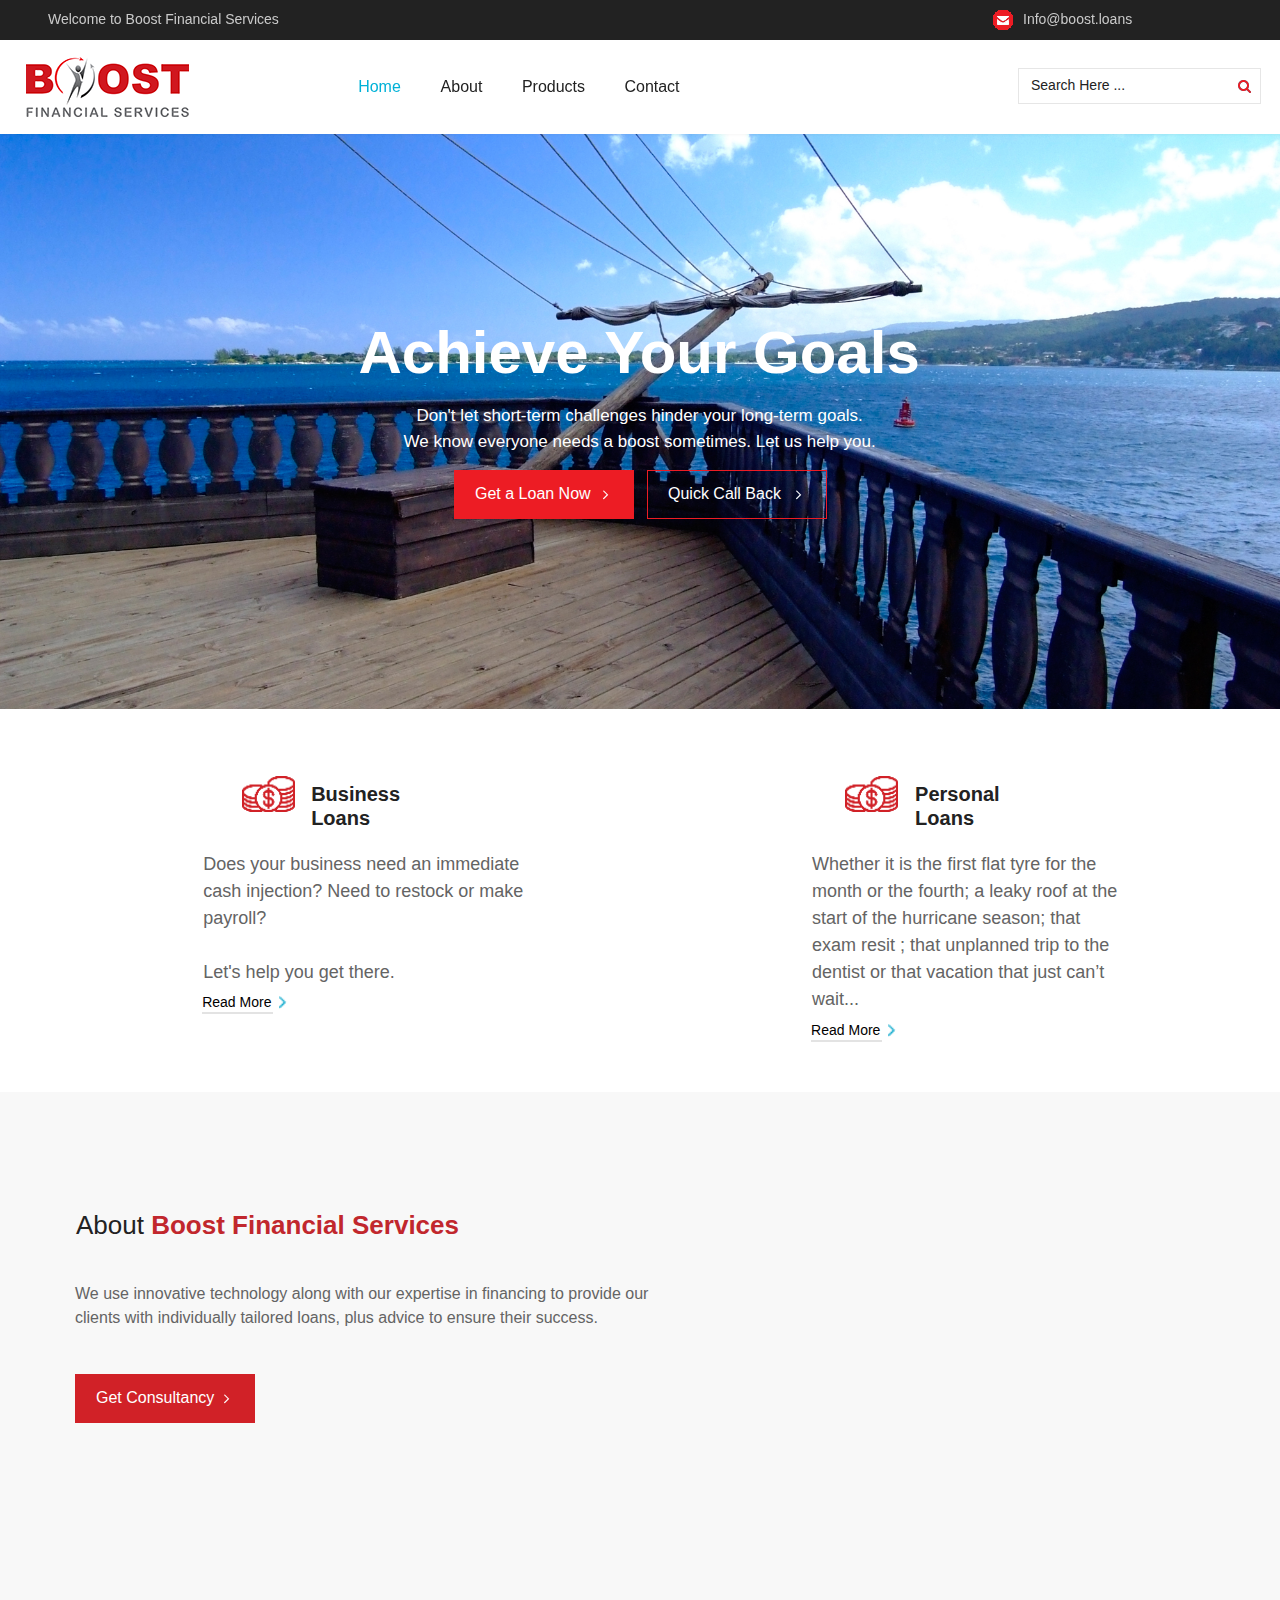
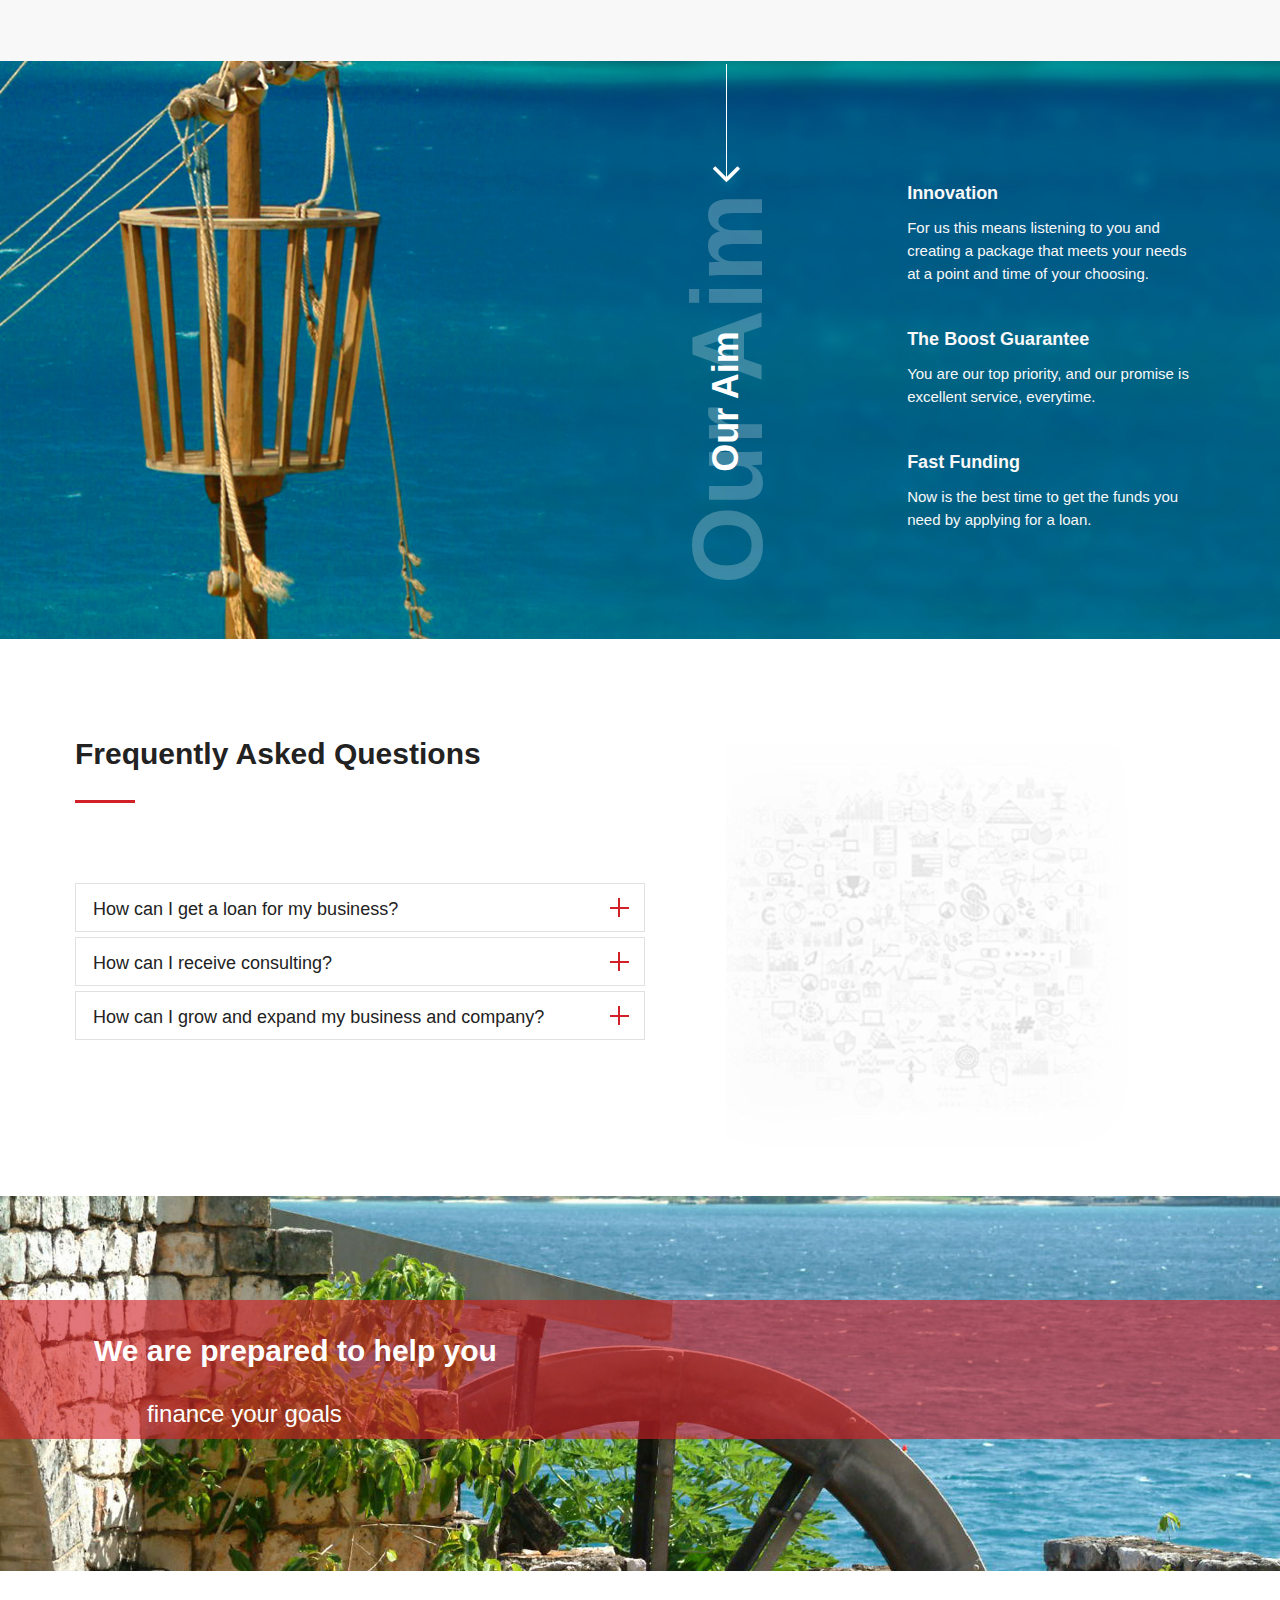
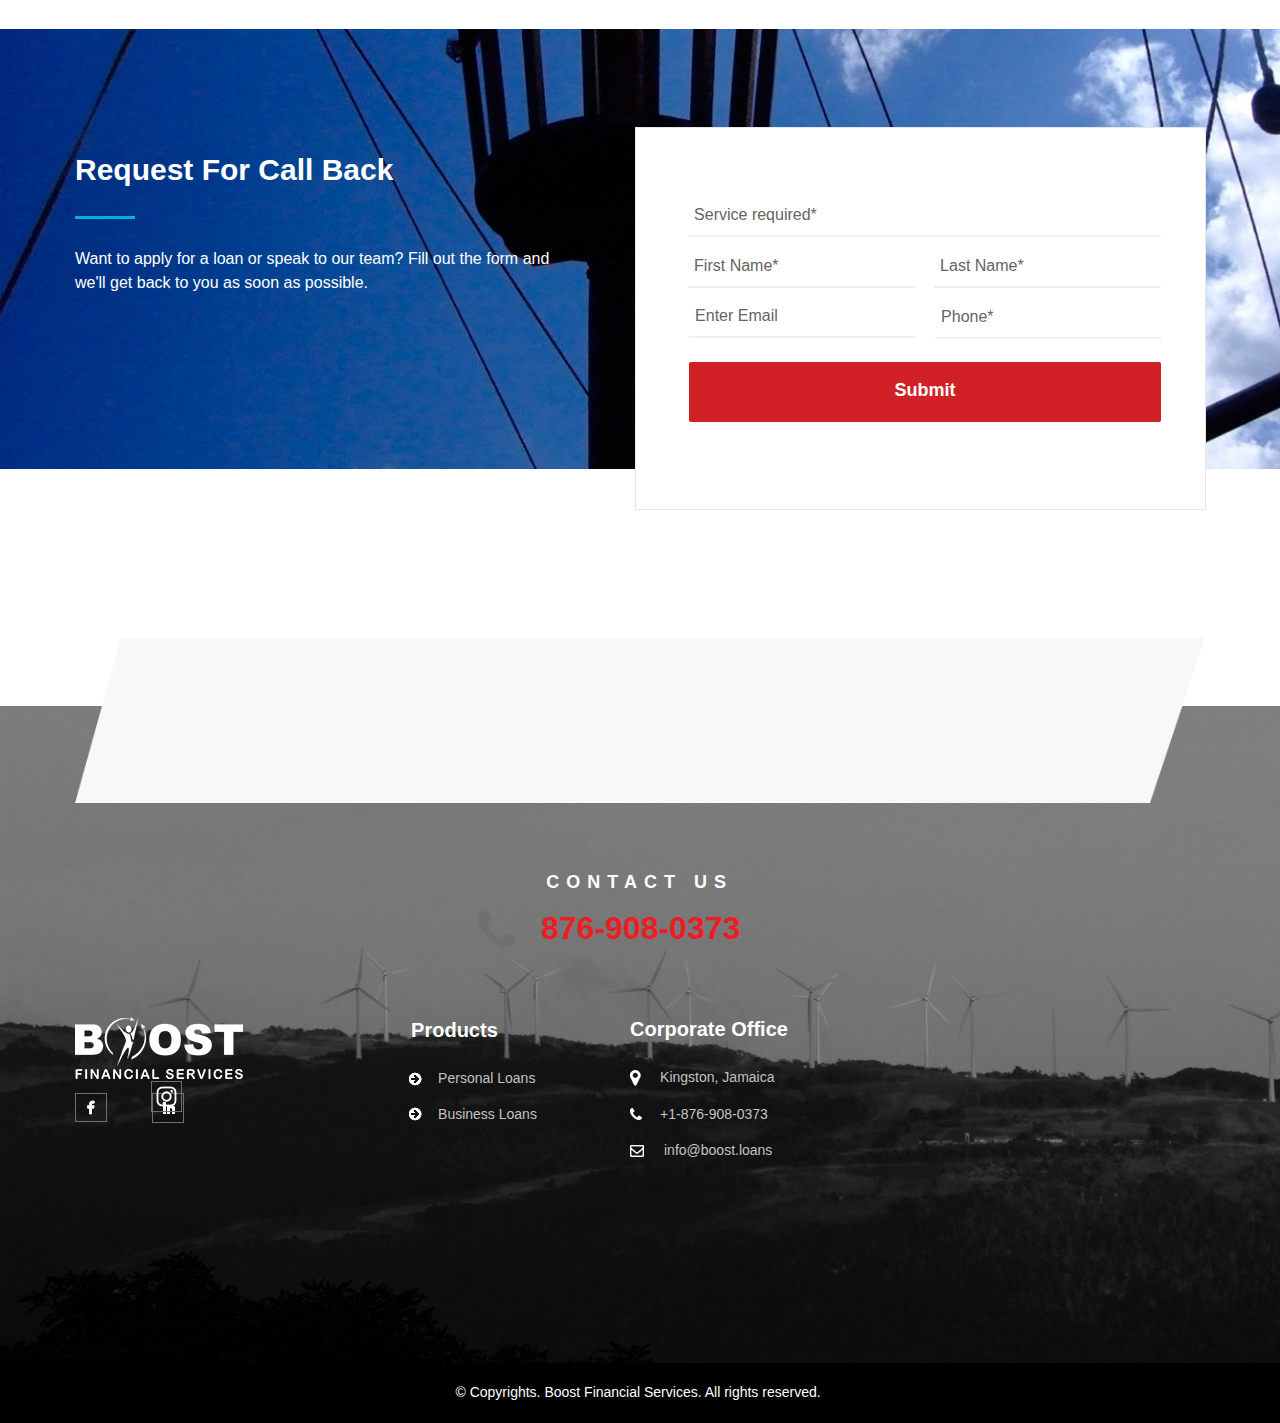
==== commit cf5a6b40: "v3.1026" ====
--- a/index.html
+++ b/index.html
@@ -17,20 +17,20 @@
   <title>Home</title>
   <!-- CSS -->
   <link rel="stylesheet" type="text/css" href="css/site_global.css?crc=444006867"/>
-  <link rel="stylesheet" type="text/css" href="css/master_a-master.css?crc=379560822"/>
-  <link rel="stylesheet" type="text/css" href="css/index.css?crc=175915560" id="pagesheet"/>
+  <link rel="stylesheet" type="text/css" href="css/master_a-master.css?crc=305829103"/>
+  <link rel="stylesheet" type="text/css" href="css/index.css?crc=136867727" id="pagesheet"/>
   <!-- IE-only CSS -->
   <!--[if lt IE 9]>
   <link rel="stylesheet" type="text/css" href="css/iefonts_index.css?crc=3824530138"/>
-  <link rel="stylesheet" type="text/css" href="css/nomq_preview_master_a-master.css?crc=3773118338"/>
-  <link rel="stylesheet" type="text/css" href="css/nomq_index.css?crc=3859011922" id="nomq_pagesheet"/>
+  <link rel="stylesheet" type="text/css" href="css/nomq_preview_master_a-master.css?crc=4144002585"/>
+  <link rel="stylesheet" type="text/css" href="css/nomq_index.css?crc=69530094" id="nomq_pagesheet"/>
   <![endif]-->
   <!-- Other scripts -->
   <script type="text/javascript">
    var __adobewebfontsappname__ = "muse";
 </script>
   <!-- JS includes -->
-  <script src="https://webfonts.creativecloud.com/open-sans:n4:default;lato:n4,i4,n7:default;raleway:n5,n7,n6,n8:default.js" type="text/javascript"></script>
+  <script src="https://webfonts.creativecloud.com/open-sans:n4:default;raleway:n5,n7,n6,n8:default;lato:n4,i4,n7:default.js" type="text/javascript"></script>
   <!--[if lt IE 9]>
   <script src="scripts/html5shiv.js?crc=4241844378" type="text/javascript"></script>
   <![endif]-->
@@ -129,48 +129,45 @@
           <!-- /m_editable -->
          </div>
          <div class="clearfix grpelem" id="u3912"><!-- group -->
-          <div class="clearfix grpelem" id="pwidgetu3915"><!-- group -->
-           <form class="form-grp clearfix grpelem" id="widgetu3915" method="post" enctype="multipart/form-data" action="scripts/form-u3915.php" data-sizePolicy="fixed" data-pintopage="page_fluidx"><!-- none box -->
-            <div class="fld-grp clearfix grpelem" id="widgetu3921" data-required="true" data-sizePolicy="fixed" data-pintopage="page_fixedLeft"><!-- none box -->
-             <span class="fld-input NoWrap actAsDiv clearfix grpelem" id="u3924-4" data-sizePolicy="fixed" data-pintopage="page_fixedLeft"><!-- content --><input class="wrapped-input shared_content" type="text" spellcheck="false" id="widgetu3921_input" name="custom_U3921" tabindex="2" data-sizePolicy="fixed" data-pintopage="page_fixedLeft" data-content-guid="widgetu3921_input_content"/><label class="wrapped-input fld-prompt" id="widgetu3921_prompt" for="widgetu3921_input"><span class="actAsPara shared_content" data-content-guid="widgetu3921_prompt_0_content">First Name*</span></label></span>
+          <form class="form-grp clearfix grpelem" id="widgetu3915" method="post" enctype="multipart/form-data" action="scripts/form-u3915.php" data-sizePolicy="fixed" data-pintopage="page_fluidx"><!-- none box -->
+           <div class="fld-grp clearfix grpelem" id="widgetu3921" data-required="true" data-sizePolicy="fixed" data-pintopage="page_fixedLeft"><!-- none box -->
+            <span class="fld-input NoWrap actAsDiv clearfix grpelem" id="u3924-4" data-sizePolicy="fixed" data-pintopage="page_fixedLeft"><!-- content --><input class="wrapped-input shared_content" type="text" spellcheck="false" id="widgetu3921_input" name="custom_U3921" tabindex="2" data-sizePolicy="fixed" data-pintopage="page_fixedLeft" data-content-guid="widgetu3921_input_content"/><label class="wrapped-input fld-prompt" id="widgetu3921_prompt" for="widgetu3921_input"><span class="actAsPara shared_content" data-content-guid="widgetu3921_prompt_0_content">First Name*</span></label></span>
+           </div>
+           <div class="fld-grp clearfix grpelem" id="widgetu3916" data-required="true" data-type="email" data-sizePolicy="fixed" data-pintopage="page_fixedLeft"><!-- none box -->
+            <span class="fld-input NoWrap actAsDiv clearfix grpelem" id="u3919-4" data-sizePolicy="fixed" data-pintopage="page_fixedLeft"><!-- content --><input class="wrapped-input shared_content" type="email" spellcheck="false" id="widgetu3916_input" name="Email" tabindex="4" data-sizePolicy="fixed" data-pintopage="page_fixedLeft" data-content-guid="widgetu3916_input_content"/><label class="wrapped-input fld-prompt" id="widgetu3916_prompt" for="widgetu3916_input"><span class="actAsPara shared_content" data-content-guid="widgetu3916_prompt_0_content">Enter Email</span></label></span>
+           </div>
+           <!-- m_editable region-id="editable-static-tag-U3927-BP_infinity" template="index.html" data-type="html" data-ice-options="disableImageResize,link" -->
+           <div class="clearfix grpelem" id="u3927-4" data-muse-uid="U3927" data-muse-type="txt_frame" data-sizePolicy="fixed" data-pintopage="page_fixedLeft"><!-- content -->
+            <p class="shared_content" data-content-guid="u3927-4_0_content">Submitting Form...</p>
+           </div>
+           <!-- /m_editable -->
+           <!-- m_editable region-id="editable-static-tag-U3925-BP_infinity" template="index.html" data-type="html" data-ice-options="disableImageResize,link" -->
+           <div class="clearfix grpelem" id="u3925-4" data-muse-uid="U3925" data-muse-type="txt_frame" data-sizePolicy="fixed" data-pintopage="page_fixedLeft"><!-- content -->
+            <p class="shared_content" data-content-guid="u3925-4_0_content">The server encountered an error.</p>
+           </div>
+           <!-- /m_editable -->
+           <!-- m_editable region-id="editable-static-tag-U3920-BP_infinity" template="index.html" data-type="html" data-ice-options="disableImageResize,link" -->
+           <div class="clearfix grpelem" id="u3920-4" data-muse-uid="U3920" data-muse-type="txt_frame" data-sizePolicy="fixed" data-pintopage="page_fixedLeft"><!-- content -->
+            <p class="shared_content" data-content-guid="u3920-4_0_content">Form received.</p>
+           </div>
+           <!-- /m_editable -->
+           <!-- m_editable region-id="editable-static-tag-U3926-BP_infinity" template="index.html" data-type="html" data-ice-options="disableImageResize,link,txtStyleTarget" -->
+           <button class="submit-btn NoWrap rounded-corners clearfix grpelem" id="u3926-4" data-muse-uid="U3926" data-muse-type="txt_frame" data-IBE-flags="txtStyleSrc" type="submit" value="Submit" tabindex="6" data-sizePolicy="fixed" data-pintopage="page_fixedLeft"><!-- content -->
+            <div style="margin-top:-21px;height:21px;" class="shared_content" data-content-guid="u3926-4_0_content">
+             <p>Submit</p>
             </div>
-            <div class="fld-grp clearfix grpelem" id="widgetu3916" data-required="true" data-type="email" data-sizePolicy="fixed" data-pintopage="page_fixedLeft"><!-- none box -->
-             <span class="fld-input NoWrap actAsDiv clearfix grpelem" id="u3919-4" data-sizePolicy="fixed" data-pintopage="page_fixedLeft"><!-- content --><input class="wrapped-input shared_content" type="email" spellcheck="false" id="widgetu3916_input" name="Email" tabindex="4" data-sizePolicy="fixed" data-pintopage="page_fixedLeft" data-content-guid="widgetu3916_input_content"/><label class="wrapped-input fld-prompt" id="widgetu3916_prompt" for="widgetu3916_input"><span class="actAsPara shared_content" data-content-guid="widgetu3916_prompt_0_content">Enter Email</span></label></span>
-            </div>
-            <!-- m_editable region-id="editable-static-tag-U3927-BP_infinity" template="index.html" data-type="html" data-ice-options="disableImageResize,link" -->
-            <div class="clearfix grpelem" id="u3927-4" data-muse-uid="U3927" data-muse-type="txt_frame" data-sizePolicy="fixed" data-pintopage="page_fixedLeft"><!-- content -->
-             <p class="shared_content" data-content-guid="u3927-4_0_content">Submitting Form...</p>
-            </div>
-            <!-- /m_editable -->
-            <!-- m_editable region-id="editable-static-tag-U3925-BP_infinity" template="index.html" data-type="html" data-ice-options="disableImageResize,link" -->
-            <div class="clearfix grpelem" id="u3925-4" data-muse-uid="U3925" data-muse-type="txt_frame" data-sizePolicy="fixed" data-pintopage="page_fixedLeft"><!-- content -->
-             <p class="shared_content" data-content-guid="u3925-4_0_content">The server encountered an error.</p>
-            </div>
-            <!-- /m_editable -->
-            <!-- m_editable region-id="editable-static-tag-U3920-BP_infinity" template="index.html" data-type="html" data-ice-options="disableImageResize,link" -->
-            <div class="clearfix grpelem" id="u3920-4" data-muse-uid="U3920" data-muse-type="txt_frame" data-sizePolicy="fixed" data-pintopage="page_fixedLeft"><!-- content -->
-             <p class="shared_content" data-content-guid="u3920-4_0_content">Form received.</p>
-            </div>
-            <!-- /m_editable -->
-            <!-- m_editable region-id="editable-static-tag-U3926-BP_infinity" template="index.html" data-type="html" data-ice-options="disableImageResize,link,txtStyleTarget" -->
-            <button class="submit-btn NoWrap rounded-corners clearfix grpelem" id="u3926-4" data-muse-uid="U3926" data-muse-type="txt_frame" data-IBE-flags="txtStyleSrc" type="submit" value="Submit" tabindex="6" data-sizePolicy="fixed" data-pintopage="page_fixedLeft"><!-- content -->
-             <div style="margin-top:-21px;height:21px;" class="shared_content" data-content-guid="u3926-4_0_content">
-              <p>Submit</p>
-             </div>
-            </button>
-            <!-- /m_editable -->
-            <div class="fld-grp clearfix grpelem" id="widgetu3966" data-required="true" data-sizePolicy="fixed" data-pintopage="page_fixedLeft"><!-- none box -->
-             <span class="fld-input NoWrap actAsDiv clearfix grpelem" id="u3967-4" data-sizePolicy="fixed" data-pintopage="page_fixedLeft"><!-- content --><input class="wrapped-input shared_content" type="text" id="widgetu3966_input" name="custom_U3966" tabindex="1" data-sizePolicy="fixed" data-pintopage="page_fixedLeft" data-content-guid="widgetu3966_input_content"/><label class="wrapped-input fld-prompt" id="widgetu3966_prompt" for="widgetu3966_input"><span class="actAsPara shared_content" data-content-guid="widgetu3966_prompt_0_content">Service required*</span></label></span>
-            </div>
-            <div class="fld-grp clearfix grpelem" id="widgetu3978" data-required="true" data-sizePolicy="fixed" data-pintopage="page_fixedLeft"><!-- none box -->
-             <span class="fld-input NoWrap actAsDiv clearfix grpelem" id="u3979-4" data-sizePolicy="fixed" data-pintopage="page_fixedLeft"><!-- content --><input class="wrapped-input shared_content" type="text" id="widgetu3978_input" name="custom_U3978" tabindex="3" data-sizePolicy="fixed" data-pintopage="page_fixedLeft" data-content-guid="widgetu3978_input_content"/><label class="wrapped-input fld-prompt" id="widgetu3978_prompt" for="widgetu3978_input"><span class="actAsPara shared_content" data-content-guid="widgetu3978_prompt_0_content">Last Name*</span></label></span>
-            </div>
-            <div class="fld-grp clearfix grpelem" id="widgetu3990" data-required="true" data-sizePolicy="fixed" data-pintopage="page_fixedLeft"><!-- none box -->
-             <span class="fld-input NoWrap actAsDiv clearfix grpelem" id="u3993-4" data-sizePolicy="fixed" data-pintopage="page_fixedLeft"><!-- content --><input class="wrapped-input shared_content" type="tel" spellcheck="false" id="widgetu3990_input" name="custom_U3990" tabindex="5" data-sizePolicy="fixed" data-pintopage="page_fixedLeft" data-content-guid="widgetu3990_input_content"/><label class="wrapped-input fld-prompt" id="widgetu3990_prompt" for="widgetu3990_input"><span class="actAsPara shared_content" data-content-guid="widgetu3990_prompt_0_content">Phone*</span></label></span>
-            </div>
-           </form>
-           <a class="anchor_item grpelem shared_content" id="quickcallback" data-sizePolicy="fixed" data-pintopage="page_fluidx" data-content-guid="quickcallback_content"></a>
-          </div>
+           </button>
+           <!-- /m_editable -->
+           <div class="fld-grp clearfix grpelem" id="widgetu3966" data-required="true" data-sizePolicy="fixed" data-pintopage="page_fixedLeft"><!-- none box -->
+            <span class="fld-input NoWrap actAsDiv clearfix grpelem" id="u3967-4" data-sizePolicy="fixed" data-pintopage="page_fixedLeft"><!-- content --><input class="wrapped-input shared_content" type="text" id="widgetu3966_input" name="custom_U3966" tabindex="1" data-sizePolicy="fixed" data-pintopage="page_fixedLeft" data-content-guid="widgetu3966_input_content"/><label class="wrapped-input fld-prompt" id="widgetu3966_prompt" for="widgetu3966_input"><span class="actAsPara shared_content" data-content-guid="widgetu3966_prompt_0_content">Service required*</span></label></span>
+           </div>
+           <div class="fld-grp clearfix grpelem" id="widgetu3978" data-required="true" data-sizePolicy="fixed" data-pintopage="page_fixedLeft"><!-- none box -->
+            <span class="fld-input NoWrap actAsDiv clearfix grpelem" id="u3979-4" data-sizePolicy="fixed" data-pintopage="page_fixedLeft"><!-- content --><input class="wrapped-input shared_content" type="text" id="widgetu3978_input" name="custom_U3978" tabindex="3" data-sizePolicy="fixed" data-pintopage="page_fixedLeft" data-content-guid="widgetu3978_input_content"/><label class="wrapped-input fld-prompt" id="widgetu3978_prompt" for="widgetu3978_input"><span class="actAsPara shared_content" data-content-guid="widgetu3978_prompt_0_content">Last Name*</span></label></span>
+           </div>
+           <div class="fld-grp clearfix grpelem" id="widgetu3990" data-required="true" data-sizePolicy="fixed" data-pintopage="page_fixedLeft"><!-- none box -->
+            <span class="fld-input NoWrap actAsDiv clearfix grpelem" id="u3993-4" data-sizePolicy="fixed" data-pintopage="page_fixedLeft"><!-- content --><input class="wrapped-input shared_content" type="tel" spellcheck="false" id="widgetu3990_input" name="custom_U3990" tabindex="5" data-sizePolicy="fixed" data-pintopage="page_fixedLeft" data-content-guid="widgetu3990_input_content"/><label class="wrapped-input fld-prompt" id="widgetu3990_prompt" for="widgetu3990_input"><span class="actAsPara shared_content" data-content-guid="widgetu3990_prompt_0_content">Phone*</span></label></span>
+           </div>
+          </form>
          </div>
         </div>
        </div>
@@ -365,9 +362,10 @@
      </div>
      <!-- m_editable region-id="editable-static-tag-U2887-BP_infinity" template="index.html" data-type="image" -->
      <div class="clip_frame colelem" id="u2887" data-muse-uid="U2887" data-muse-type="img_frame"><!-- image -->
-      <img class="block temp_no_img_src" id="u2887_img" data-orig-src="images/services-bground-crop-u2887.png?crc=4248320788" alt="" data-muse-src="images/services-bground-crop-u2887.png?crc=4248320788" data-heightwidthratio="0.9339407744874715" data-image-width="439" data-image-height="410" src="images/blank.gif?crc=4208392903"/>
-     </div>
-     <!-- /m_editable -->
+      <img class="block temp_no_img_src" id="u2887_img" data-orig-src="images/services-bground-crop-u2887.png?crc=437736670" alt="" data-muse-src="images/services-bground-crop-u2887.png?crc=437736670" data-heightwidthratio="0.9339407744874715" data-image-width="439" data-image-height="410" src="images/blank.gif?crc=4208392903"/>
+     </div>
+     <!-- /m_editable -->
+     <a class="anchor_item colelem shared_content" id="quickcallback" data-sizePolicy="fixed" data-pintopage="page_fluidx" data-content-guid="quickcallback_content"></a>
     </div>
     <div class="clearfix grpelem" id="pwidgetu530"><!-- group -->
      <form class="form-grp clearfix" id="widgetu530" method="post" enctype="multipart/form-data" action="scripts/form-u530.php"><!-- none box -->
@@ -720,7 +718,7 @@
      </div>
      <!-- m_editable region-id="editable-static-tag-U2887-BP_1106" template="index.html" data-type="image" -->
      <div class="clip_frame colelem temp_no_id" data-muse-uid="U2887" data-muse-type="img_frame" data-orig-id="u2887"><!-- image -->
-      <img class="block temp_no_id temp_no_img_src" data-orig-src="images/services-bground-crop-u28872.png?crc=218407186" alt="" data-muse-src="images/services-bground-crop-u28872.png?crc=218407186" data-heightwidthratio="0.9365671641791045" data-image-width="536" data-image-height="502" data-orig-id="u2887_img" src="images/blank.gif?crc=4208392903"/>
+      <img class="block temp_no_id temp_no_img_src" data-orig-src="images/services-bground-crop-u28872.png?crc=258926674" alt="" data-muse-src="images/services-bground-crop-u28872.png?crc=258926674" data-heightwidthratio="0.9365671641791045" data-image-width="536" data-image-height="502" data-orig-id="u2887_img" src="images/blank.gif?crc=4208392903"/>
      </div>
      <!-- /m_editable -->
     </div>
@@ -2235,7 +2233,7 @@
     </div>
     <!-- m_editable region-id="editable-static-tag-U2887-BP_480" template="index.html" data-type="image" -->
     <div class="clip_frame grpelem temp_no_id" data-muse-uid="U2887" data-muse-type="img_frame" data-sizePolicy="fluidWidthHeight" data-pintopage="page_fixedCenter" data-orig-id="u2887"><!-- image -->
-     <img class="block temp_no_id temp_no_img_src" data-orig-src="images/services-bground-crop-u28873.png?crc=4232606341" alt="" data-muse-src="images/services-bground-crop-u28873.png?crc=4232606341" data-heightwidthratio="0.9354838709677419" data-image-width="465" data-image-height="435" data-orig-id="u2887_img" src="images/blank.gif?crc=4208392903"/>
+     <img class="block temp_no_id temp_no_img_src" data-orig-src="images/services-bground-crop-u28873.png?crc=4237077321" alt="" data-muse-src="images/services-bground-crop-u28873.png?crc=4237077321" data-heightwidthratio="0.9354838709677419" data-image-width="465" data-image-height="435" data-orig-id="u2887_img" src="images/blank.gif?crc=4208392903"/>
     </div>
     <!-- /m_editable -->
     <div class="clearfix grpelem temp_no_id" data-orig-id="ppu2274-5"><!-- column -->
@@ -2599,7 +2597,7 @@
      </div>
      <!-- m_editable region-id="editable-static-tag-U2887-BP_380" template="index.html" data-type="image" -->
      <div class="clip_frame colelem temp_no_id" data-muse-uid="U2887" data-muse-type="img_frame" data-sizePolicy="fluidWidthHeight" data-pintopage="page_fixedCenter" data-orig-id="u2887"><!-- image -->
-      <img class="block temp_no_id temp_no_img_src" data-orig-src="images/services-bground-crop-u28874.png?crc=3868755001" alt="" data-muse-src="images/services-bground-crop-u28874.png?crc=3868755001" data-heightwidthratio="0.9347826086956522" data-image-width="368" data-image-height="344" data-orig-id="u2887_img" src="images/blank.gif?crc=4208392903"/>
+      <img class="block temp_no_id temp_no_img_src" data-orig-src="images/services-bground-crop-u28874.png?crc=4091824008" alt="" data-muse-src="images/services-bground-crop-u28874.png?crc=4091824008" data-heightwidthratio="0.9347826086956522" data-image-width="368" data-image-height="344" data-orig-id="u2887_img" src="images/blank.gif?crc=4208392903"/>
      </div>
      <!-- /m_editable -->
      <div class="clearfix colelem temp_no_id" data-orig-id="u3912"><!-- group -->
--- a/css/master_a-master.css
+++ b/css/master_a-master.css
@@ -1 +1 @@
-#u213{box-shadow:1px 1px 3px rgba(0,0,0,0.04);background-color:#FFFFFF;}#u94{background-color:#222222;}#u207-4{color:#CACACA;font-family:lato, sans-serif;font-weight:400;background-color:transparent;}.MenuItem{cursor:pointer;}#u595{filter:alpha(opacity=100);-ms-filter:"progid:DXImageTransform.Microsoft.Alpha(Opacity=100)";opacity:1;background:transparent url("../images/_dsf2226_2.jpg?crc=65072306") no-repeat center center;background-size:cover;}#u631-4{text-align:center;font-family:lato, sans-serif;font-weight:700;color:#FFFFFF;letter-spacing:7px;background-color:transparent;text-transform:uppercase;}#u126638{border-color:#707070;border-style:solid;background-color:transparent;border-width:1px;}#u635-4{text-align:center;font-family:lato, sans-serif;font-weight:700;line-height:38px;color:#ED1C24;letter-spacing:0px;font-size:32px;background-color:transparent;}#u675{border-style:solid;opacity:1;border-width:1px;border-color:#707070;filter:alpha(opacity=100);-ms-filter:"progid:DXImageTransform.Microsoft.Alpha(Opacity=100)";background:transparent url("../images/facebook.png?crc=430881468") no-repeat center center;}#u692{border-style:solid;opacity:1;border-width:1px;border-color:#707070;filter:alpha(opacity=100);-ms-filter:"progid:DXImageTransform.Microsoft.Alpha(Opacity=100)";background:transparent url("../images/linkedin.png?crc=332008627") no-repeat center center;}#u744-4,#u820-4{color:#FFFFFF;font-family:raleway, sans-serif;font-size:20px;line-height:24px;font-weight:600;background-color:transparent;}#u136,#u110337,#u638,#u662,#u826,#u848,#u841{background-color:transparent;}#u751-4,#u774-4,#u823-4,#u866-4,#u869-4{color:#C3C3C3;font-family:lato, sans-serif;line-height:21px;font-weight:400;background-color:transparent;}#u619{background-color:#000000;}#u1016-4{text-align:center;color:#FFFFFF;font-family:open-sans, sans-serif;font-weight:400;background-color:transparent;}@media (min-width: 1107px), print{#u172-4{background-color:transparent;color:#CACACA;font-family:lato, sans-serif;font-weight:400;}#u385{-webkit-transition-duration:0.7s;-webkit-transition-delay:0s;-webkit-transition-timing-function:ease;transition-duration:0.7s;transition-delay:0s;transition-timing-function:ease;background-image:url("../images/blank.gif?crc=4208392903");background-color:transparent;}#u386-4{border-width:0px;border-color:transparent;background-color:transparent;color:#222222;line-height:19px;text-align:center;font-size:16px;font-family:lato, sans-serif;font-weight:400;}#u385:hover #u386-4 p{color:#01B1D7;visibility:inherit;}#u103063{-webkit-transition-duration:0.7s;-webkit-transition-delay:0s;-webkit-transition-timing-function:ease;transition-duration:0.7s;transition-delay:0s;transition-timing-function:ease;background-image:url("../images/blank.gif?crc=4208392903");background-color:transparent;}#u103066-4{border-width:0px;border-color:transparent;background-color:transparent;color:#222222;line-height:19px;text-align:center;font-size:16px;font-family:lato, sans-serif;font-weight:400;}#u385.MuseMenuActive #u386-4 p,#u103063:hover #u103066-4 p{color:#01B1D7;visibility:inherit;}#u103337{-webkit-transition-duration:0.7s;-webkit-transition-delay:0s;-webkit-transition-timing-function:ease;transition-duration:0.7s;transition-delay:0s;transition-timing-function:ease;background-image:url("../images/blank.gif?crc=4208392903");background-color:transparent;}#u103340-4{border-width:0px;border-color:transparent;background-color:transparent;color:#222222;line-height:19px;text-align:center;font-size:16px;font-family:lato, sans-serif;font-weight:400;}#u103063.MuseMenuActive #u103066-4 p,#u103337:hover #u103340-4 p{color:#01B1D7;visibility:inherit;}#u103736{-webkit-transition-duration:0.7s;-webkit-transition-delay:0s;-webkit-transition-timing-function:ease;transition-duration:0.7s;transition-delay:0s;transition-timing-function:ease;background-image:url("../images/blank.gif?crc=4208392903");background-color:transparent;}#u103738-4{border-width:0px;border-color:transparent;background-color:transparent;color:#222222;line-height:19px;text-align:center;font-size:16px;font-family:lato, sans-serif;font-weight:400;}#u103337.MuseMenuActive #u103340-4 p,#u103736:hover #u103738-4 p{color:#01B1D7;visibility:inherit;}#u103736.MuseMenuActive #u103738-4 p{color:#01B1D7;visibility:inherit;}#menuu376,#widgetu543{border-width:0px;border-color:transparent;background-color:transparent;}#widgetu543.fld-err-st{background-color:transparent;border-radius:0px;}#u546-4{border-style:solid;border-width:1px;border-color:#E6E6E6;background-color:#FFFFFF;color:#222222;line-height:14px;font-family:lato, sans-serif;font-weight:400;}#widgetu543_input{color:#222222;font-family:lato, sans-serif;font-weight:400;}#widgetu543_prompt{color:#222222;font-family:lato, sans-serif;font-weight:400;overflow:hidden;}#widgetu543.non-empty-st #widgetu543_prompt{visibility:hidden;}#u531-4{background-color:transparent;opacity:0;-ms-filter:"progid:DXImageTransform.Microsoft.Alpha(Opacity=0)";filter:alpha(opacity=0);font-size:12px;line-height:14px;font-family:Palatino, Palatino Linotype, Georgia, Times, Times New Roman, serif;}#widgetu530.frm-sub-st #u531-4 p{color:#999999;font-size:14px;line-height:1;font-family:Georgia, Palatino, Palatino Linotype, Times, Times New Roman, serif;font-style:italic;}#u537-4{background-color:transparent;opacity:0;-ms-filter:"progid:DXImageTransform.Microsoft.Alpha(Opacity=0)";filter:alpha(opacity=0);color:#FF0000;line-height:14px;font-size:12px;font-family:Palatino, Palatino Linotype, Georgia, Times, Times New Roman, serif;}#widgetu530.frm-subm-err-st #u537-4 p{color:#D7244C;font-size:14px;line-height:1;font-family:Georgia, Palatino, Palatino Linotype, Times, Times New Roman, serif;font-style:italic;}#u542-4{background-color:transparent;opacity:0;-ms-filter:"progid:DXImageTransform.Microsoft.Alpha(Opacity=0)";filter:alpha(opacity=0);color:#00FF00;line-height:12px;font-size:12px;font-family:Palatino, Palatino Linotype, Georgia, Times, Times New Roman, serif;}#widgetu530.frm-sub-st #u531-4,#widgetu530.frm-subm-err-st #u537-4,#widgetu530.frm-subm-ok-st #u542-4{opacity:1;-ms-filter:"progid:DXImageTransform.Microsoft.Alpha(Opacity=100)";filter:alpha(opacity=100);}#widgetu530.frm-subm-ok-st #u542-4 p{color:#999999;font-size:14px;font-family:Georgia, Palatino, Palatino Linotype, Times, Times New Roman, serif;font-style:italic;}#u532-3{border-color:#6B6B6B;background-color:transparent;border-radius:2px;color:#6B6B6B;line-height:14px;text-align:center;font-family:Georgia, Palatino, Palatino Linotype, Times, Times New Roman, serif;}#u532-3:hover{border-color:#6B6B6B;background-color:#F2F2F2;}#widgetu530.frm-sub-st #u532-3{border-color:#DEDEDE;background-color:#DEDEDE;}#u532-3:active{border-color:#6B6B6B;background-color:#DEDEDE;}#widgetu530.frm-sub-st #u532-3 *{color:#C4C4C4;}#u1078{opacity:1;-ms-filter:"progid:DXImageTransform.Microsoft.Alpha(Opacity=100)";filter:alpha(opacity=100);background:transparent url("../images/testimonials-bg.png?crc=4151177914") no-repeat center center;background-size:contain;}#u631-4{font-size:18px;line-height:22px;}#u384,#u103062,#u103336,#u103735,#u585,#u754,#u767{background-color:transparent;}#u751-4,#u774-4{text-align:left;}#u595_align_to_page,#u619_align_to_page{max-width:1170px;}}@media (min-width: 960px) and (max-width: 1106px){#u172-4{background-color:transparent;color:#CACACA;font-family:lato, sans-serif;font-weight:400;}#menuu376{border-width:0px;border-color:transparent;background-color:transparent;}#u385{-webkit-transition-duration:0.7s;-webkit-transition-delay:0s;-webkit-transition-timing-function:ease;transition-duration:0.7s;transition-delay:0s;transition-timing-function:ease;background-image:url("../images/blank.gif?crc=4208392903");background-color:transparent;}#u386-4{border-width:0px;border-color:transparent;background-color:transparent;color:#222222;line-height:19px;text-align:center;font-size:16px;font-family:lato, sans-serif;font-weight:400;}#u385:hover #u386-4 p{color:#01B1D7;visibility:inherit;}#u103063{-webkit-transition-duration:0.7s;-webkit-transition-delay:0s;-webkit-transition-timing-function:ease;transition-duration:0.7s;transition-delay:0s;transition-timing-function:ease;background-image:url("../images/blank.gif?crc=4208392903");background-color:transparent;}#u103066-4{border-width:0px;border-color:transparent;background-color:transparent;color:#222222;line-height:19px;text-align:center;font-size:16px;font-family:lato, sans-serif;font-weight:400;}#u385.MuseMenuActive #u386-4 p,#u103063:hover #u103066-4 p{color:#01B1D7;visibility:inherit;}#u103337{-webkit-transition-duration:0.7s;-webkit-transition-delay:0s;-webkit-transition-timing-function:ease;transition-duration:0.7s;transition-delay:0s;transition-timing-function:ease;background-image:url("../images/blank.gif?crc=4208392903");background-color:transparent;}#u103340-4{border-width:0px;border-color:transparent;background-color:transparent;color:#222222;line-height:19px;text-align:center;font-size:16px;font-family:lato, sans-serif;font-weight:400;}#u103063.MuseMenuActive #u103066-4 p,#u103337:hover #u103340-4 p{color:#01B1D7;visibility:inherit;}#u103736{-webkit-transition-duration:0.7s;-webkit-transition-delay:0s;-webkit-transition-timing-function:ease;transition-duration:0.7s;transition-delay:0s;transition-timing-function:ease;background-image:url("../images/blank.gif?crc=4208392903");background-color:transparent;}#u103738-4{border-width:0px;border-color:transparent;background-color:transparent;color:#222222;line-height:19px;text-align:center;font-size:16px;font-family:lato, sans-serif;font-weight:400;}#u103337.MuseMenuActive #u103340-4 p,#u103736:hover #u103738-4 p{color:#01B1D7;visibility:inherit;}#u103736.MuseMenuActive #u103738-4 p{color:#01B1D7;visibility:inherit;}#u631-4{font-size:18px;line-height:22px;}#u384,#u103062,#u103336,#u103735,#u754,#u767{background-color:transparent;}#u751-4,#u774-4{text-align:left;}#u1078{opacity:1;-ms-filter:"progid:DXImageTransform.Microsoft.Alpha(Opacity=100)";filter:alpha(opacity=100);background:transparent url("../images/testimonials-bg.png?crc=4151177914") no-repeat center center;background-size:contain;}#u595_align_to_page,#u619_align_to_page{max-width:1106px;}}@media (min-width: 824px) and (max-width: 959px){#u172-4{background-color:transparent;color:#CACACA;font-family:lato, sans-serif;font-weight:400;}#u5936{border-color:#DEDEDE;background-color:transparent;}#u5936:hover{border-color:#999999;}#u5936.PamphletThumbSelected{border-color:#DEDEDE;}#u5937{border-width:0px;border-color:transparent;background-color:transparent;color:#35373A;text-align:center;font-size:32px;line-height:38px;font-weight:bold;}#u5884{box-shadow:-1px 0px 3px rgba(0,0,0,0.07);border-width:0px;border-color:transparent;background-color:#FFFFFF;}#menuu5521{border-width:0px;border-color:transparent;background-color:transparent;}#u5551{-webkit-transition-duration:0.7s;-webkit-transition-delay:0s;-webkit-transition-timing-function:ease;transition-duration:0.7s;transition-delay:0s;transition-timing-function:ease;background-image:url("../images/blank.gif?crc=4208392903");background-color:transparent;}#u5553-4{border-width:0px;border-color:transparent;background-color:transparent;color:#222222;line-height:19px;text-align:center;font-size:16px;font-family:lato, sans-serif;font-weight:400;}#u5551:hover #u5553-4 p{color:#01B1D7;visibility:inherit;}#u5558{-webkit-transition-duration:0.7s;-webkit-transition-delay:0s;-webkit-transition-timing-function:ease;transition-duration:0.7s;transition-delay:0s;transition-timing-function:ease;background-image:url("../images/blank.gif?crc=4208392903");background-color:transparent;}#u5559-4{border-width:0px;border-color:transparent;background-color:transparent;color:#222222;line-height:19px;text-align:center;font-size:16px;font-family:lato, sans-serif;font-weight:400;}#u5551.MuseMenuActive #u5553-4 p,#u5558:hover #u5559-4 p{color:#01B1D7;visibility:inherit;}#u5558:active #u5559-4 p{color:#01B1D7;visibility:inherit;}#u5532{-webkit-transition-duration:0.7s;-webkit-transition-delay:0s;-webkit-transition-timing-function:ease;transition-duration:0.7s;transition-delay:0s;transition-timing-function:ease;background-image:url("../images/blank.gif?crc=4208392903");background-color:transparent;}#u5533-4{border-width:0px;border-color:transparent;background-color:transparent;color:#222222;line-height:19px;text-align:center;font-size:16px;font-family:lato, sans-serif;font-weight:400;}#u5558.MuseMenuActive #u5559-4 p,#u5532:hover #u5533-4 p{color:#01B1D7;visibility:inherit;}#u5532:active #u5533-4 p{color:#01B1D7;visibility:inherit;}#u5523{-webkit-transition-duration:0.7s;-webkit-transition-delay:0s;-webkit-transition-timing-function:ease;transition-duration:0.7s;transition-delay:0s;transition-timing-function:ease;background-image:url("../images/blank.gif?crc=4208392903");background-color:transparent;}#u5526-4{border-width:0px;border-color:transparent;background-color:transparent;color:#222222;line-height:19px;text-align:center;font-size:16px;font-family:lato, sans-serif;font-weight:400;}#u5532.MuseMenuActive #u5533-4 p,#u5523:hover #u5526-4 p{color:#01B1D7;visibility:inherit;}#u5523:active #u5526-4 p{color:#01B1D7;visibility:inherit;}#u5523.MuseMenuActive #u5526-4 p{color:#01B1D7;visibility:inherit;}.PamphletWidget .ThumbGroup .Thumb,.PamphletNextButton,.PamphletPrevButton,.PamphletCloseButton{cursor:pointer;}#u631-4{font-size:18px;line-height:22px;}#u5883,#u5550,#u5557,#u5529,#u5522,#u754,#u767{background-color:transparent;}#u751-4,#u774-4{text-align:left;}#u5873{opacity:1;-ms-filter:"progid:DXImageTransform.Microsoft.Alpha(Opacity=100)";filter:alpha(opacity=100);background:transparent url("../images/testimonials-bg.png?crc=4151177914") no-repeat center center;background-size:cover;}#u595_align_to_page,#u619_align_to_page{max-width:959px;}}@media (min-width: 780px) and (max-width: 823px){#u5936{border-color:#DEDEDE;background-color:transparent;}#u5936:hover{border-color:#999999;}#u5936.PamphletThumbSelected{border-color:#DEDEDE;}#u5937{border-width:0px;border-color:transparent;background-color:transparent;color:#35373A;text-align:center;font-size:32px;line-height:38px;font-weight:bold;}#u5884{box-shadow:-1px 0px 3px rgba(0,0,0,0.07);border-width:0px;border-color:transparent;background-color:#FFFFFF;}#menuu5521{border-width:0px;border-color:transparent;background-color:transparent;}#u5551{-webkit-transition-duration:0.7s;-webkit-transition-delay:0s;-webkit-transition-timing-function:ease;transition-duration:0.7s;transition-delay:0s;transition-timing-function:ease;background-image:url("../images/blank.gif?crc=4208392903");background-color:transparent;}#u5553-4{border-width:0px;border-color:transparent;background-color:transparent;color:#222222;line-height:19px;text-align:center;font-size:16px;font-family:lato, sans-serif;font-weight:400;}#u5551:hover #u5553-4 p{color:#01B1D7;visibility:inherit;}#u5558{-webkit-transition-duration:0.7s;-webkit-transition-delay:0s;-webkit-transition-timing-function:ease;transition-duration:0.7s;transition-delay:0s;transition-timing-function:ease;background-image:url("../images/blank.gif?crc=4208392903");background-color:transparent;}#u5559-4{border-width:0px;border-color:transparent;background-color:transparent;color:#222222;line-height:19px;text-align:center;font-size:16px;font-family:lato, sans-serif;font-weight:400;}#u5551.MuseMenuActive #u5553-4 p,#u5558:hover #u5559-4 p{color:#01B1D7;visibility:inherit;}#u5558:active #u5559-4 p{color:#01B1D7;visibility:inherit;}#u5532{-webkit-transition-duration:0.7s;-webkit-transition-delay:0s;-webkit-transition-timing-function:ease;transition-duration:0.7s;transition-delay:0s;transition-timing-function:ease;background-image:url("../images/blank.gif?crc=4208392903");background-color:transparent;}#u5533-4{border-width:0px;border-color:transparent;background-color:transparent;color:#222222;line-height:19px;text-align:center;font-size:16px;font-family:lato, sans-serif;font-weight:400;}#u5558.MuseMenuActive #u5559-4 p,#u5532:hover #u5533-4 p{color:#01B1D7;visibility:inherit;}#u5532:active #u5533-4 p{color:#01B1D7;visibility:inherit;}#u5523{-webkit-transition-duration:0.7s;-webkit-transition-delay:0s;-webkit-transition-timing-function:ease;transition-duration:0.7s;transition-delay:0s;transition-timing-function:ease;background-image:url("../images/blank.gif?crc=4208392903");background-color:transparent;}#u5526-4{border-width:0px;border-color:transparent;background-color:transparent;color:#222222;line-height:19px;text-align:center;font-size:16px;font-family:lato, sans-serif;font-weight:400;}#u5532.MuseMenuActive #u5533-4 p,#u5523:hover #u5526-4 p{color:#01B1D7;visibility:inherit;}#u5523:active #u5526-4 p{color:#01B1D7;visibility:inherit;}#u5523.MuseMenuActive #u5526-4 p{color:#01B1D7;visibility:inherit;}.PamphletWidget .ThumbGroup .Thumb,.PamphletNextButton,.PamphletPrevButton,.PamphletCloseButton{cursor:pointer;}#u631-4{font-size:18px;line-height:22px;}#u5883,#u5550,#u5557,#u5529,#u5522,#u754,#u767{background-color:transparent;}#u751-4,#u774-4{text-align:left;}#u5873{opacity:1;-ms-filter:"progid:DXImageTransform.Microsoft.Alpha(Opacity=100)";filter:alpha(opacity=100);background:transparent url("../images/testimonials-bg.png?crc=4151177914") no-repeat center center;background-size:cover;}#u595_align_to_page,#u619_align_to_page{max-width:823px;}}@media (min-width: 601px) and (max-width: 779px){#u5936{border-color:#DEDEDE;background-color:transparent;}#u5936:hover{border-color:#999999;}#u5936.PamphletThumbSelected{border-color:#DEDEDE;}#u5937{border-width:0px;border-color:transparent;background-color:transparent;color:#35373A;text-align:center;font-size:32px;line-height:38px;font-weight:bold;}#u5884{box-shadow:-1px 0px 3px rgba(0,0,0,0.07);border-width:0px;border-color:transparent;background-color:#FFFFFF;}#menuu5521{border-width:0px;border-color:transparent;background-color:transparent;}#u5551{-webkit-transition-duration:0.7s;-webkit-transition-delay:0s;-webkit-transition-timing-function:ease;transition-duration:0.7s;transition-delay:0s;transition-timing-function:ease;background-image:url("../images/blank.gif?crc=4208392903");background-color:transparent;}#u5553-4{border-width:0px;border-color:transparent;background-color:transparent;color:#222222;line-height:19px;text-align:center;font-size:16px;font-family:lato, sans-serif;font-weight:400;}#u5551:hover #u5553-4 p{color:#01B1D7;visibility:inherit;}#u5558{-webkit-transition-duration:0.7s;-webkit-transition-delay:0s;-webkit-transition-timing-function:ease;transition-duration:0.7s;transition-delay:0s;transition-timing-function:ease;background-image:url("../images/blank.gif?crc=4208392903");background-color:transparent;}#u5559-4{border-width:0px;border-color:transparent;background-color:transparent;color:#222222;line-height:19px;text-align:center;font-size:16px;font-family:lato, sans-serif;font-weight:400;}#u5551.MuseMenuActive #u5553-4 p,#u5558:hover #u5559-4 p{color:#01B1D7;visibility:inherit;}#u5558:active #u5559-4 p{color:#01B1D7;visibility:inherit;}#u5532{-webkit-transition-duration:0.7s;-webkit-transition-delay:0s;-webkit-transition-timing-function:ease;transition-duration:0.7s;transition-delay:0s;transition-timing-function:ease;background-image:url("../images/blank.gif?crc=4208392903");background-color:transparent;}#u5533-4{border-width:0px;border-color:transparent;background-color:transparent;color:#222222;line-height:19px;text-align:center;font-size:16px;font-family:lato, sans-serif;font-weight:400;}#u5558.MuseMenuActive #u5559-4 p,#u5532:hover #u5533-4 p{color:#01B1D7;visibility:inherit;}#u5532:active #u5533-4 p{color:#01B1D7;visibility:inherit;}#u5523{-webkit-transition-duration:0.7s;-webkit-transition-delay:0s;-webkit-transition-timing-function:ease;transition-duration:0.7s;transition-delay:0s;transition-timing-function:ease;background-image:url("../images/blank.gif?crc=4208392903");background-color:transparent;}#u5526-4{border-width:0px;border-color:transparent;background-color:transparent;color:#222222;line-height:19px;text-align:center;font-size:16px;font-family:lato, sans-serif;font-weight:400;}#u5532.MuseMenuActive #u5533-4 p,#u5523:hover #u5526-4 p{color:#01B1D7;visibility:inherit;}#u5523:active #u5526-4 p{color:#01B1D7;visibility:inherit;}#u5523.MuseMenuActive #u5526-4 p{color:#01B1D7;visibility:inherit;}.PamphletWidget .ThumbGroup .Thumb,.PamphletNextButton,.PamphletPrevButton,.PamphletCloseButton{cursor:pointer;}#u631-4{font-size:18px;line-height:22px;}#u5883,#u5550,#u5557,#u5529,#u5522,#u754,#u767{background-color:transparent;}#u751-4,#u774-4{text-align:left;}#u5873{opacity:1;-ms-filter:"progid:DXImageTransform.Microsoft.Alpha(Opacity=100)";filter:alpha(opacity=100);background:transparent url("../images/testimonials-bg.png?crc=4151177914") no-repeat center center;background-size:cover;}#u595_align_to_page,#u619_align_to_page{max-width:779px;}}@media (min-width: 481px) and (max-width: 600px){#u5936{border-color:#DEDEDE;background-color:transparent;}#u5936:hover{border-color:#999999;}#u5936.PamphletThumbSelected{border-color:#DEDEDE;}#u5937{border-width:0px;border-color:transparent;background-color:transparent;color:#35373A;text-align:center;font-size:32px;line-height:38px;font-weight:bold;}#u5884{box-shadow:-1px 0px 3px rgba(0,0,0,0.07);border-width:0px;border-color:transparent;background-color:#FFFFFF;}#menuu5521{border-width:0px;border-color:transparent;background-color:transparent;}#u5551{-webkit-transition-duration:0.7s;-webkit-transition-delay:0s;-webkit-transition-timing-function:ease;transition-duration:0.7s;transition-delay:0s;transition-timing-function:ease;background-image:url("../images/blank.gif?crc=4208392903");background-color:transparent;}#u5553-4{border-width:0px;border-color:transparent;background-color:transparent;color:#222222;line-height:19px;text-align:center;font-size:16px;font-family:lato, sans-serif;font-weight:400;}#u5551:hover #u5553-4 p{color:#01B1D7;visibility:inherit;}#u5558{-webkit-transition-duration:0.7s;-webkit-transition-delay:0s;-webkit-transition-timing-function:ease;transition-duration:0.7s;transition-delay:0s;transition-timing-function:ease;background-image:url("../images/blank.gif?crc=4208392903");background-color:transparent;}#u5559-4{border-width:0px;border-color:transparent;background-color:transparent;color:#222222;line-height:19px;text-align:center;font-size:16px;font-family:lato, sans-serif;font-weight:400;}#u5551.MuseMenuActive #u5553-4 p,#u5558:hover #u5559-4 p{color:#01B1D7;visibility:inherit;}#u5558:active #u5559-4 p{color:#01B1D7;visibility:inherit;}#u5532{-webkit-transition-duration:0.7s;-webkit-transition-delay:0s;-webkit-transition-timing-function:ease;transition-duration:0.7s;transition-delay:0s;transition-timing-function:ease;background-image:url("../images/blank.gif?crc=4208392903");background-color:transparent;}#u5533-4{border-width:0px;border-color:transparent;background-color:transparent;color:#222222;line-height:19px;text-align:center;font-size:16px;font-family:lato, sans-serif;font-weight:400;}#u5558.MuseMenuActive #u5559-4 p,#u5532:hover #u5533-4 p{color:#01B1D7;visibility:inherit;}#u5532:active #u5533-4 p{color:#01B1D7;visibility:inherit;}#u5523{-webkit-transition-duration:0.7s;-webkit-transition-delay:0s;-webkit-transition-timing-function:ease;transition-duration:0.7s;transition-delay:0s;transition-timing-function:ease;background-image:url("../images/blank.gif?crc=4208392903");background-color:transparent;}#u5526-4{border-width:0px;border-color:transparent;background-color:transparent;color:#222222;line-height:19px;text-align:center;font-size:16px;font-family:lato, sans-serif;font-weight:400;}#u5532.MuseMenuActive #u5533-4 p,#u5523:hover #u5526-4 p{color:#01B1D7;visibility:inherit;}#u5523:active #u5526-4 p{color:#01B1D7;visibility:inherit;}#u5523.MuseMenuActive #u5526-4 p{color:#01B1D7;visibility:inherit;}.PamphletWidget .ThumbGroup .Thumb,.PamphletNextButton,.PamphletPrevButton,.PamphletCloseButton{cursor:pointer;}#u631-4{font-size:14px;}#u5883,#u5550,#u5557,#u5529,#u5522,#u754,#u767{background-color:transparent;}#u751-4,#u774-4{text-align:left;}#u5873{opacity:1;-ms-filter:"progid:DXImageTransform.Microsoft.Alpha(Opacity=100)";filter:alpha(opacity=100);background:transparent url("../images/testimonials-bg.png?crc=4151177914") no-repeat center center;background-size:cover;}#u595_align_to_page,#u619_align_to_page{max-width:600px;}}@media (min-width: 381px) and (max-width: 480px){#u5936{border-color:#DEDEDE;background-color:transparent;}#u5936:hover{border-color:#999999;}#u5936.PamphletThumbSelected{border-color:#DEDEDE;}#u5937{border-width:0px;border-color:transparent;background-color:transparent;color:#35373A;text-align:center;font-size:32px;line-height:38px;font-weight:bold;}#u5884{box-shadow:-1px 0px 3px rgba(0,0,0,0.07);border-width:0px;border-color:transparent;background-color:#FFFFFF;}#menuu5521{border-width:0px;border-color:transparent;background-color:transparent;}#u5551{-webkit-transition-duration:0.7s;-webkit-transition-delay:0s;-webkit-transition-timing-function:ease;transition-duration:0.7s;transition-delay:0s;transition-timing-function:ease;background-image:url("../images/blank.gif?crc=4208392903");background-color:transparent;}#u5553-4{border-width:0px;border-color:transparent;background-color:transparent;color:#222222;line-height:19px;text-align:center;font-size:16px;font-family:lato, sans-serif;font-weight:400;}#u5551:hover #u5553-4 p{color:#01B1D7;visibility:inherit;}#u5558{-webkit-transition-duration:0.7s;-webkit-transition-delay:0s;-webkit-transition-timing-function:ease;transition-duration:0.7s;transition-delay:0s;transition-timing-function:ease;background-image:url("../images/blank.gif?crc=4208392903");background-color:transparent;}#u5559-4{border-width:0px;border-color:transparent;background-color:transparent;color:#222222;line-height:19px;text-align:center;font-size:16px;font-family:lato, sans-serif;font-weight:400;}#u5551.MuseMenuActive #u5553-4 p,#u5558:hover #u5559-4 p{color:#01B1D7;visibility:inherit;}#u5558:active #u5559-4 p{color:#01B1D7;visibility:inherit;}#u5532{-webkit-transition-duration:0.7s;-webkit-transition-delay:0s;-webkit-transition-timing-function:ease;transition-duration:0.7s;transition-delay:0s;transition-timing-function:ease;background-image:url("../images/blank.gif?crc=4208392903");background-color:transparent;}#u5533-4{border-width:0px;border-color:transparent;background-color:transparent;color:#222222;line-height:19px;text-align:center;font-size:16px;font-family:lato, sans-serif;font-weight:400;}#u5558.MuseMenuActive #u5559-4 p,#u5532:hover #u5533-4 p{color:#01B1D7;visibility:inherit;}#u5532:active #u5533-4 p{color:#01B1D7;visibility:inherit;}#u5883,#u5550,#u5557,#u5529,#u5522{background-color:transparent;}#u5523{-webkit-transition-duration:0.7s;-webkit-transition-delay:0s;-webkit-transition-timing-function:ease;transition-duration:0.7s;transition-delay:0s;transition-timing-function:ease;background-image:url("../images/blank.gif?crc=4208392903");background-color:transparent;}#u5526-4{border-width:0px;border-color:transparent;background-color:transparent;color:#222222;line-height:19px;text-align:center;font-size:16px;font-family:lato, sans-serif;font-weight:400;}#u5532.MuseMenuActive #u5533-4 p,#u5523:hover #u5526-4 p{color:#01B1D7;visibility:inherit;}#u5523:active #u5526-4 p{color:#01B1D7;visibility:inherit;}#u5523.MuseMenuActive #u5526-4 p{color:#01B1D7;visibility:inherit;}.PamphletWidget .ThumbGroup .Thumb,.PamphletNextButton,.PamphletPrevButton,.PamphletCloseButton{cursor:pointer;}#u631-4{font-size:14px;}#u744-4,#u751-4,#u774-4,#u820-4,#u823-4,#u866-4,#u869-4{text-align:center;}#u5873{opacity:1;-ms-filter:"progid:DXImageTransform.Microsoft.Alpha(Opacity=100)";filter:alpha(opacity=100);background:transparent url("../images/testimonials-bg.png?crc=4151177914") no-repeat center center;background-size:cover;}#u595_align_to_page,#u619_align_to_page{max-width:480px;}}@media (min-width: 321px) and (max-width: 380px){#u5936{border-color:#DEDEDE;background-color:transparent;}#u5936:hover{border-color:#999999;}#u5936.PamphletThumbSelected{border-color:#DEDEDE;}#u5937{border-width:0px;border-color:transparent;background-color:transparent;color:#35373A;text-align:center;font-size:32px;line-height:38px;font-weight:bold;}#u5884{box-shadow:-1px 0px 3px rgba(0,0,0,0.07);border-width:0px;border-color:transparent;background-color:#FFFFFF;}#menuu5521{border-width:0px;border-color:transparent;background-color:transparent;}#u5551{-webkit-transition-duration:0.7s;-webkit-transition-delay:0s;-webkit-transition-timing-function:ease;transition-duration:0.7s;transition-delay:0s;transition-timing-function:ease;background-image:url("../images/blank.gif?crc=4208392903");background-color:transparent;}#u5553-4{border-width:0px;border-color:transparent;background-color:transparent;color:#222222;line-height:19px;text-align:center;font-size:16px;font-family:lato, sans-serif;font-weight:400;}#u5551:hover #u5553-4 p{color:#01B1D7;visibility:inherit;}#u5558{-webkit-transition-duration:0.7s;-webkit-transition-delay:0s;-webkit-transition-timing-function:ease;transition-duration:0.7s;transition-delay:0s;transition-timing-function:ease;background-image:url("../images/blank.gif?crc=4208392903");background-color:transparent;}#u5559-4{border-width:0px;border-color:transparent;background-color:transparent;color:#222222;line-height:19px;text-align:center;font-size:16px;font-family:lato, sans-serif;font-weight:400;}#u5551.MuseMenuActive #u5553-4 p,#u5558:hover #u5559-4 p{color:#01B1D7;visibility:inherit;}#u5558:active #u5559-4 p{color:#01B1D7;visibility:inherit;}#u5532{-webkit-transition-duration:0.7s;-webkit-transition-delay:0s;-webkit-transition-timing-function:ease;transition-duration:0.7s;transition-delay:0s;transition-timing-function:ease;background-image:url("../images/blank.gif?crc=4208392903");background-color:transparent;}#u5533-4{border-width:0px;border-color:transparent;background-color:transparent;color:#222222;line-height:19px;text-align:center;font-size:16px;font-family:lato, sans-serif;font-weight:400;}#u5558.MuseMenuActive #u5559-4 p,#u5532:hover #u5533-4 p{color:#01B1D7;visibility:inherit;}#u5532:active #u5533-4 p{color:#01B1D7;visibility:inherit;}#u5883,#u5550,#u5557,#u5529,#u5522{background-color:transparent;}#u5523{-webkit-transition-duration:0.7s;-webkit-transition-delay:0s;-webkit-transition-timing-function:ease;transition-duration:0.7s;transition-delay:0s;transition-timing-function:ease;background-image:url("../images/blank.gif?crc=4208392903");background-color:transparent;}#u5526-4{border-width:0px;border-color:transparent;background-color:transparent;color:#222222;line-height:19px;text-align:center;font-size:16px;font-family:lato, sans-serif;font-weight:400;}#u5532.MuseMenuActive #u5533-4 p,#u5523:hover #u5526-4 p{color:#01B1D7;visibility:inherit;}#u5523:active #u5526-4 p{color:#01B1D7;visibility:inherit;}#u5523.MuseMenuActive #u5526-4 p{color:#01B1D7;visibility:inherit;}.PamphletWidget .ThumbGroup .Thumb,.PamphletNextButton,.PamphletPrevButton,.PamphletCloseButton{cursor:pointer;}#u631-4{font-size:14px;}#u744-4,#u751-4,#u774-4,#u820-4,#u823-4,#u866-4,#u869-4{text-align:center;}#u5873{opacity:1;-ms-filter:"progid:DXImageTransform.Microsoft.Alpha(Opacity=100)";filter:alpha(opacity=100);background:transparent url("../images/testimonials-bg.png?crc=4151177914") no-repeat center center;background-size:cover;}#u595_align_to_page,#u619_align_to_page{max-width:380px;}}@media (max-width: 320px){#u5936{border-color:#DEDEDE;background-color:transparent;}#u5936:hover{border-color:#999999;}#u5936.PamphletThumbSelected{border-color:#DEDEDE;}#u5937{border-width:0px;border-color:transparent;background-color:transparent;color:#35373A;text-align:center;font-size:32px;line-height:38px;font-weight:bold;}#u5884{box-shadow:-1px 0px 3px rgba(0,0,0,0.07);border-width:0px;border-color:transparent;background-color:#FFFFFF;}#menuu5521{border-width:0px;border-color:transparent;background-color:transparent;}#u5551{-webkit-transition-duration:0.7s;-webkit-transition-delay:0s;-webkit-transition-timing-function:ease;transition-duration:0.7s;transition-delay:0s;transition-timing-function:ease;background-image:url("../images/blank.gif?crc=4208392903");background-color:transparent;}#u5553-4{border-width:0px;border-color:transparent;background-color:transparent;color:#222222;line-height:19px;text-align:center;font-size:16px;font-family:lato, sans-serif;font-weight:400;}#u5551:hover #u5553-4 p{color:#01B1D7;visibility:inherit;}#u5558{-webkit-transition-duration:0.7s;-webkit-transition-delay:0s;-webkit-transition-timing-function:ease;transition-duration:0.7s;transition-delay:0s;transition-timing-function:ease;background-image:url("../images/blank.gif?crc=4208392903");background-color:transparent;}#u5559-4{border-width:0px;border-color:transparent;background-color:transparent;color:#222222;line-height:19px;text-align:center;font-size:16px;font-family:lato, sans-serif;font-weight:400;}#u5551.MuseMenuActive #u5553-4 p,#u5558:hover #u5559-4 p{color:#01B1D7;visibility:inherit;}#u5558:active #u5559-4 p{color:#01B1D7;visibility:inherit;}#u5532{-webkit-transition-duration:0.7s;-webkit-transition-delay:0s;-webkit-transition-timing-function:ease;transition-duration:0.7s;transition-delay:0s;transition-timing-function:ease;background-image:url("../images/blank.gif?crc=4208392903");background-color:transparent;}#u5533-4{border-width:0px;border-color:transparent;background-color:transparent;color:#222222;line-height:19px;text-align:center;font-size:16px;font-family:lato, sans-serif;font-weight:400;}#u5558.MuseMenuActive #u5559-4 p,#u5532:hover #u5533-4 p{color:#01B1D7;visibility:inherit;}#u5532:active #u5533-4 p{color:#01B1D7;visibility:inherit;}#u5883,#u5550,#u5557,#u5529,#u5522{background-color:transparent;}#u5523{-webkit-transition-duration:0.7s;-webkit-transition-delay:0s;-webkit-transition-timing-function:ease;transition-duration:0.7s;transition-delay:0s;transition-timing-function:ease;background-image:url("../images/blank.gif?crc=4208392903");background-color:transparent;}#u5526-4{border-width:0px;border-color:transparent;background-color:transparent;color:#222222;line-height:19px;text-align:center;font-size:16px;font-family:lato, sans-serif;font-weight:400;}#u5532.MuseMenuActive #u5533-4 p,#u5523:hover #u5526-4 p{color:#01B1D7;visibility:inherit;}#u5523:active #u5526-4 p{color:#01B1D7;visibility:inherit;}#u5523.MuseMenuActive #u5526-4 p{color:#01B1D7;visibility:inherit;}.PamphletWidget .ThumbGroup .Thumb,.PamphletNextButton,.PamphletPrevButton,.PamphletCloseButton{cursor:pointer;}#u631-4{font-size:14px;}#u744-4,#u751-4,#u774-4,#u820-4,#u823-4,#u866-4,#u869-4{text-align:center;}#u5873{opacity:1;-ms-filter:"progid:DXImageTransform.Microsoft.Alpha(Opacity=100)";filter:alpha(opacity=100);background:transparent url("../images/testimonials-bg.png?crc=4151177914") no-repeat center center;background-size:cover;}#u595_align_to_page,#u619_align_to_page{max-width:320px;}}+#u213{box-shadow:1px 1px 3px rgba(0,0,0,0.04);background-color:#FFFFFF;}#u94{background-color:#222222;}#u207-4{background-color:transparent;color:#CACACA;font-weight:400;font-family:lato, sans-serif;}.MenuItem{cursor:pointer;}#u595{filter:alpha(opacity=100);opacity:1;-ms-filter:"progid:DXImageTransform.Microsoft.Alpha(Opacity=100)";background:transparent url("../images/_dsf2226_2.jpg?crc=65072306") no-repeat center center;background-size:cover;}#u631-4{font-family:lato, sans-serif;color:#FFFFFF;font-weight:700;background-color:transparent;letter-spacing:7px;text-transform:uppercase;text-align:center;}#u126638{border-color:#707070;border-style:solid;border-width:1px;background-color:transparent;}#u635-4{font-family:lato, sans-serif;color:#ED1C24;font-size:32px;line-height:38px;background-color:transparent;letter-spacing:0px;font-weight:700;text-align:center;}#u675{border-color:#707070;filter:alpha(opacity=100);-ms-filter:"progid:DXImageTransform.Microsoft.Alpha(Opacity=100)";border-style:solid;border-width:1px;opacity:1;background:transparent url("../images/facebook.png?crc=430881468") no-repeat center center;}#u692{border-color:#707070;filter:alpha(opacity=100);-ms-filter:"progid:DXImageTransform.Microsoft.Alpha(Opacity=100)";border-style:solid;border-width:1px;opacity:1;background:transparent url("../images/linkedin.png?crc=332008627") no-repeat center center;}#u744-4,#u820-4{color:#FFFFFF;font-size:20px;line-height:24px;background-color:transparent;font-weight:600;font-family:raleway, sans-serif;}#u136,#u110337,#u638,#u662,#u826,#u848,#u841{background-color:transparent;}#u751-4,#u774-4,#u823-4,#u866-4,#u869-4{color:#C3C3C3;line-height:21px;font-family:lato, sans-serif;background-color:transparent;font-weight:400;}#u619{background-color:#000000;}#u1016-4{background-color:transparent;color:#FFFFFF;font-family:open-sans, sans-serif;font-weight:400;text-align:center;}@media (min-width: 1107px), print{#u172-4{background-color:transparent;color:#CACACA;font-family:lato, sans-serif;font-weight:400;}#u385{-webkit-transition-duration:0.7s;-webkit-transition-delay:0s;-webkit-transition-timing-function:ease;transition-duration:0.7s;transition-delay:0s;transition-timing-function:ease;background-image:url("../images/blank.gif?crc=4208392903");background-color:transparent;}#u386-4{border-width:0px;border-color:transparent;background-color:transparent;color:#222222;line-height:19px;font-size:16px;text-align:center;font-family:lato, sans-serif;font-weight:400;}#u385:hover #u386-4 p{color:#01B1D7;visibility:inherit;}#u103063{-webkit-transition-duration:0.7s;-webkit-transition-delay:0s;-webkit-transition-timing-function:ease;transition-duration:0.7s;transition-delay:0s;transition-timing-function:ease;background-image:url("../images/blank.gif?crc=4208392903");background-color:transparent;}#u103066-4{border-width:0px;border-color:transparent;background-color:transparent;color:#222222;line-height:19px;font-size:16px;text-align:center;font-family:lato, sans-serif;font-weight:400;}#u385.MuseMenuActive #u386-4 p,#u103063:hover #u103066-4 p{color:#01B1D7;visibility:inherit;}#u103337{-webkit-transition-duration:0.7s;-webkit-transition-delay:0s;-webkit-transition-timing-function:ease;transition-duration:0.7s;transition-delay:0s;transition-timing-function:ease;background-image:url("../images/blank.gif?crc=4208392903");background-color:transparent;}#u103340-4{border-width:0px;border-color:transparent;background-color:transparent;color:#222222;line-height:19px;font-size:16px;text-align:center;font-family:lato, sans-serif;font-weight:400;}#u103063.MuseMenuActive #u103066-4 p,#u103337:hover #u103340-4 p{color:#01B1D7;visibility:inherit;}#u103736{-webkit-transition-duration:0.7s;-webkit-transition-delay:0s;-webkit-transition-timing-function:ease;transition-duration:0.7s;transition-delay:0s;transition-timing-function:ease;background-image:url("../images/blank.gif?crc=4208392903");background-color:transparent;}#u103738-4{border-width:0px;border-color:transparent;background-color:transparent;color:#222222;line-height:19px;font-size:16px;text-align:center;font-family:lato, sans-serif;font-weight:400;}#u103337.MuseMenuActive #u103340-4 p,#u103736:hover #u103738-4 p{color:#01B1D7;visibility:inherit;}#u103736.MuseMenuActive #u103738-4 p{color:#01B1D7;visibility:inherit;}#menuu376,#widgetu543{border-width:0px;border-color:transparent;background-color:transparent;}#widgetu543.fld-err-st{background-color:transparent;border-radius:0px;}#u546-4{border-style:solid;border-width:1px;border-color:#E6E6E6;background-color:#FFFFFF;color:#222222;line-height:14px;font-family:lato, sans-serif;font-weight:400;}#widgetu543_input{color:#222222;font-family:lato, sans-serif;font-weight:400;}#widgetu543_prompt{color:#222222;font-family:lato, sans-serif;font-weight:400;overflow:hidden;}#widgetu543.non-empty-st #widgetu543_prompt{visibility:hidden;}#u531-4{background-color:transparent;opacity:0;-ms-filter:"progid:DXImageTransform.Microsoft.Alpha(Opacity=0)";filter:alpha(opacity=0);font-size:12px;line-height:14px;font-family:Palatino, Palatino Linotype, Georgia, Times, Times New Roman, serif;}#widgetu530.frm-sub-st #u531-4 p{color:#999999;font-size:14px;line-height:1;font-family:Georgia, Palatino, Palatino Linotype, Times, Times New Roman, serif;font-style:italic;}#u537-4{background-color:transparent;opacity:0;-ms-filter:"progid:DXImageTransform.Microsoft.Alpha(Opacity=0)";filter:alpha(opacity=0);color:#FF0000;line-height:14px;font-size:12px;font-family:Palatino, Palatino Linotype, Georgia, Times, Times New Roman, serif;}#widgetu530.frm-subm-err-st #u537-4 p{color:#D7244C;font-size:14px;line-height:1;font-family:Georgia, Palatino, Palatino Linotype, Times, Times New Roman, serif;font-style:italic;}#u542-4{background-color:transparent;opacity:0;-ms-filter:"progid:DXImageTransform.Microsoft.Alpha(Opacity=0)";filter:alpha(opacity=0);color:#00FF00;line-height:12px;font-size:12px;font-family:Palatino, Palatino Linotype, Georgia, Times, Times New Roman, serif;}#widgetu530.frm-sub-st #u531-4,#widgetu530.frm-subm-err-st #u537-4,#widgetu530.frm-subm-ok-st #u542-4{opacity:1;-ms-filter:"progid:DXImageTransform.Microsoft.Alpha(Opacity=100)";filter:alpha(opacity=100);}#widgetu530.frm-subm-ok-st #u542-4 p{color:#999999;font-size:14px;font-family:Georgia, Palatino, Palatino Linotype, Times, Times New Roman, serif;font-style:italic;}#u532-3{border-color:#6B6B6B;background-color:transparent;border-radius:2px;color:#6B6B6B;line-height:14px;text-align:center;font-family:Georgia, Palatino, Palatino Linotype, Times, Times New Roman, serif;}#u532-3:hover{border-color:#6B6B6B;background-color:#F2F2F2;}#widgetu530.frm-sub-st #u532-3{border-color:#DEDEDE;background-color:#DEDEDE;}#u532-3:active{border-color:#6B6B6B;background-color:#DEDEDE;}#widgetu530.frm-sub-st #u532-3 *{color:#C4C4C4;}#u1078{opacity:1;-ms-filter:"progid:DXImageTransform.Microsoft.Alpha(Opacity=100)";filter:alpha(opacity=100);background:transparent url("../images/testimonials-bg.png?crc=4151177914") no-repeat center center;background-size:contain;}#u631-4{line-height:22px;font-size:18px;}#u384,#u103062,#u103336,#u103735,#u585,#u754,#u767{background-color:transparent;}#u751-4,#u774-4{text-align:left;}#u595_align_to_page,#u619_align_to_page{max-width:1170px;}}@media (min-width: 960px) and (max-width: 1106px){#u172-4{background-color:transparent;color:#CACACA;font-family:lato, sans-serif;font-weight:400;}#menuu376{border-width:0px;border-color:transparent;background-color:transparent;}#u385{-webkit-transition-duration:0.7s;-webkit-transition-delay:0s;-webkit-transition-timing-function:ease;transition-duration:0.7s;transition-delay:0s;transition-timing-function:ease;background-image:url("../images/blank.gif?crc=4208392903");background-color:transparent;}#u386-4{border-width:0px;border-color:transparent;background-color:transparent;color:#222222;line-height:19px;font-size:16px;text-align:center;font-family:lato, sans-serif;font-weight:400;}#u385:hover #u386-4 p{color:#01B1D7;visibility:inherit;}#u103063{-webkit-transition-duration:0.7s;-webkit-transition-delay:0s;-webkit-transition-timing-function:ease;transition-duration:0.7s;transition-delay:0s;transition-timing-function:ease;background-image:url("../images/blank.gif?crc=4208392903");background-color:transparent;}#u103066-4{border-width:0px;border-color:transparent;background-color:transparent;color:#222222;line-height:19px;font-size:16px;text-align:center;font-family:lato, sans-serif;font-weight:400;}#u385.MuseMenuActive #u386-4 p,#u103063:hover #u103066-4 p{color:#01B1D7;visibility:inherit;}#u103337{-webkit-transition-duration:0.7s;-webkit-transition-delay:0s;-webkit-transition-timing-function:ease;transition-duration:0.7s;transition-delay:0s;transition-timing-function:ease;background-image:url("../images/blank.gif?crc=4208392903");background-color:transparent;}#u103340-4{border-width:0px;border-color:transparent;background-color:transparent;color:#222222;line-height:19px;font-size:16px;text-align:center;font-family:lato, sans-serif;font-weight:400;}#u103063.MuseMenuActive #u103066-4 p,#u103337:hover #u103340-4 p{color:#01B1D7;visibility:inherit;}#u103736{-webkit-transition-duration:0.7s;-webkit-transition-delay:0s;-webkit-transition-timing-function:ease;transition-duration:0.7s;transition-delay:0s;transition-timing-function:ease;background-image:url("../images/blank.gif?crc=4208392903");background-color:transparent;}#u103738-4{border-width:0px;border-color:transparent;background-color:transparent;color:#222222;line-height:19px;font-size:16px;text-align:center;font-family:lato, sans-serif;font-weight:400;}#u103337.MuseMenuActive #u103340-4 p,#u103736:hover #u103738-4 p{color:#01B1D7;visibility:inherit;}#u103736.MuseMenuActive #u103738-4 p{color:#01B1D7;visibility:inherit;}#u631-4{line-height:22px;font-size:18px;}#u384,#u103062,#u103336,#u103735,#u754,#u767{background-color:transparent;}#u751-4,#u774-4{text-align:left;}#u1078{opacity:1;-ms-filter:"progid:DXImageTransform.Microsoft.Alpha(Opacity=100)";filter:alpha(opacity=100);background:transparent url("../images/testimonials-bg.png?crc=4151177914") no-repeat center center;background-size:contain;}#u595_align_to_page,#u619_align_to_page{max-width:1106px;}}@media (min-width: 824px) and (max-width: 959px){#u172-4{background-color:transparent;color:#CACACA;font-family:lato, sans-serif;font-weight:400;}#u5936{border-color:#DEDEDE;background-color:transparent;}#u5936:hover{border-color:#999999;}#u5936.PamphletThumbSelected{border-color:#DEDEDE;}#u5937{border-width:0px;border-color:transparent;background-color:transparent;color:#35373A;font-size:32px;text-align:center;line-height:38px;font-weight:bold;}#u5884{box-shadow:-1px 0px 3px rgba(0,0,0,0.07);border-width:0px;border-color:transparent;background-color:#FFFFFF;}#menuu5521{border-width:0px;border-color:transparent;background-color:transparent;}#u5551{-webkit-transition-duration:0.7s;-webkit-transition-delay:0s;-webkit-transition-timing-function:ease;transition-duration:0.7s;transition-delay:0s;transition-timing-function:ease;background-image:url("../images/blank.gif?crc=4208392903");background-color:transparent;}#u5553-4{border-width:0px;border-color:transparent;background-color:transparent;color:#222222;line-height:19px;font-size:16px;text-align:center;font-family:lato, sans-serif;font-weight:400;}#u5551:hover #u5553-4 p{color:#01B1D7;visibility:inherit;}#u5558{-webkit-transition-duration:0.7s;-webkit-transition-delay:0s;-webkit-transition-timing-function:ease;transition-duration:0.7s;transition-delay:0s;transition-timing-function:ease;background-image:url("../images/blank.gif?crc=4208392903");background-color:transparent;}#u5559-4{border-width:0px;border-color:transparent;background-color:transparent;color:#222222;line-height:19px;font-size:16px;text-align:center;font-family:lato, sans-serif;font-weight:400;}#u5551.MuseMenuActive #u5553-4 p,#u5558:hover #u5559-4 p{color:#01B1D7;visibility:inherit;}#u5558:active #u5559-4 p{color:#01B1D7;visibility:inherit;}#u5532{-webkit-transition-duration:0.7s;-webkit-transition-delay:0s;-webkit-transition-timing-function:ease;transition-duration:0.7s;transition-delay:0s;transition-timing-function:ease;background-image:url("../images/blank.gif?crc=4208392903");background-color:transparent;}#u5533-4{border-width:0px;border-color:transparent;background-color:transparent;color:#222222;line-height:19px;font-size:16px;text-align:center;font-family:lato, sans-serif;font-weight:400;}#u5558.MuseMenuActive #u5559-4 p,#u5532:hover #u5533-4 p{color:#01B1D7;visibility:inherit;}#u5532:active #u5533-4 p{color:#01B1D7;visibility:inherit;}#u5523{-webkit-transition-duration:0.7s;-webkit-transition-delay:0s;-webkit-transition-timing-function:ease;transition-duration:0.7s;transition-delay:0s;transition-timing-function:ease;background-image:url("../images/blank.gif?crc=4208392903");background-color:transparent;}#u5526-4{border-width:0px;border-color:transparent;background-color:transparent;color:#222222;line-height:19px;font-size:16px;text-align:center;font-family:lato, sans-serif;font-weight:400;}#u5532.MuseMenuActive #u5533-4 p,#u5523:hover #u5526-4 p{color:#01B1D7;visibility:inherit;}#u5523:active #u5526-4 p{color:#01B1D7;visibility:inherit;}#u5523.MuseMenuActive #u5526-4 p{color:#01B1D7;visibility:inherit;}.PamphletWidget .ThumbGroup .Thumb,.PamphletNextButton,.PamphletPrevButton,.PamphletCloseButton{cursor:pointer;}#u631-4{line-height:22px;font-size:18px;}#u5883,#u5550,#u5557,#u5529,#u5522,#u754,#u767{background-color:transparent;}#u751-4,#u774-4{text-align:left;}#u5873{opacity:1;-ms-filter:"progid:DXImageTransform.Microsoft.Alpha(Opacity=100)";filter:alpha(opacity=100);background:transparent url("../images/testimonials-bg.png?crc=4151177914") no-repeat center center;background-size:cover;}#u595_align_to_page,#u619_align_to_page{max-width:959px;}}@media (min-width: 780px) and (max-width: 823px){#u5936{border-color:#DEDEDE;background-color:transparent;}#u5936:hover{border-color:#999999;}#u5936.PamphletThumbSelected{border-color:#DEDEDE;}#u5937{border-width:0px;border-color:transparent;background-color:transparent;color:#35373A;font-size:32px;text-align:center;line-height:38px;font-weight:bold;}#u5884{box-shadow:-1px 0px 3px rgba(0,0,0,0.07);border-width:0px;border-color:transparent;background-color:#FFFFFF;}#menuu5521{border-width:0px;border-color:transparent;background-color:transparent;}#u5551{-webkit-transition-duration:0.7s;-webkit-transition-delay:0s;-webkit-transition-timing-function:ease;transition-duration:0.7s;transition-delay:0s;transition-timing-function:ease;background-image:url("../images/blank.gif?crc=4208392903");background-color:transparent;}#u5553-4{border-width:0px;border-color:transparent;background-color:transparent;color:#222222;line-height:19px;font-size:16px;text-align:center;font-family:lato, sans-serif;font-weight:400;}#u5551:hover #u5553-4 p{color:#01B1D7;visibility:inherit;}#u5558{-webkit-transition-duration:0.7s;-webkit-transition-delay:0s;-webkit-transition-timing-function:ease;transition-duration:0.7s;transition-delay:0s;transition-timing-function:ease;background-image:url("../images/blank.gif?crc=4208392903");background-color:transparent;}#u5559-4{border-width:0px;border-color:transparent;background-color:transparent;color:#222222;line-height:19px;font-size:16px;text-align:center;font-family:lato, sans-serif;font-weight:400;}#u5551.MuseMenuActive #u5553-4 p,#u5558:hover #u5559-4 p{color:#01B1D7;visibility:inherit;}#u5558:active #u5559-4 p{color:#01B1D7;visibility:inherit;}#u5532{-webkit-transition-duration:0.7s;-webkit-transition-delay:0s;-webkit-transition-timing-function:ease;transition-duration:0.7s;transition-delay:0s;transition-timing-function:ease;background-image:url("../images/blank.gif?crc=4208392903");background-color:transparent;}#u5533-4{border-width:0px;border-color:transparent;background-color:transparent;color:#222222;line-height:19px;font-size:16px;text-align:center;font-family:lato, sans-serif;font-weight:400;}#u5558.MuseMenuActive #u5559-4 p,#u5532:hover #u5533-4 p{color:#01B1D7;visibility:inherit;}#u5532:active #u5533-4 p{color:#01B1D7;visibility:inherit;}#u5523{-webkit-transition-duration:0.7s;-webkit-transition-delay:0s;-webkit-transition-timing-function:ease;transition-duration:0.7s;transition-delay:0s;transition-timing-function:ease;background-image:url("../images/blank.gif?crc=4208392903");background-color:transparent;}#u5526-4{border-width:0px;border-color:transparent;background-color:transparent;color:#222222;line-height:19px;font-size:16px;text-align:center;font-family:lato, sans-serif;font-weight:400;}#u5532.MuseMenuActive #u5533-4 p,#u5523:hover #u5526-4 p{color:#01B1D7;visibility:inherit;}#u5523:active #u5526-4 p{color:#01B1D7;visibility:inherit;}#u5523.MuseMenuActive #u5526-4 p{color:#01B1D7;visibility:inherit;}.PamphletWidget .ThumbGroup .Thumb,.PamphletNextButton,.PamphletPrevButton,.PamphletCloseButton{cursor:pointer;}#u631-4{line-height:22px;font-size:18px;}#u5883,#u5550,#u5557,#u5529,#u5522,#u754,#u767{background-color:transparent;}#u751-4,#u774-4{text-align:left;}#u5873{opacity:1;-ms-filter:"progid:DXImageTransform.Microsoft.Alpha(Opacity=100)";filter:alpha(opacity=100);background:transparent url("../images/testimonials-bg.png?crc=4151177914") no-repeat center center;background-size:cover;}#u595_align_to_page,#u619_align_to_page{max-width:823px;}}@media (min-width: 601px) and (max-width: 779px){#u5936{border-color:#DEDEDE;background-color:transparent;}#u5936:hover{border-color:#999999;}#u5936.PamphletThumbSelected{border-color:#DEDEDE;}#u5937{border-width:0px;border-color:transparent;background-color:transparent;color:#35373A;font-size:32px;text-align:center;line-height:38px;font-weight:bold;}#u5884{box-shadow:-1px 0px 3px rgba(0,0,0,0.07);border-width:0px;border-color:transparent;background-color:#FFFFFF;}#menuu5521{border-width:0px;border-color:transparent;background-color:transparent;}#u5551{-webkit-transition-duration:0.7s;-webkit-transition-delay:0s;-webkit-transition-timing-function:ease;transition-duration:0.7s;transition-delay:0s;transition-timing-function:ease;background-image:url("../images/blank.gif?crc=4208392903");background-color:transparent;}#u5553-4{border-width:0px;border-color:transparent;background-color:transparent;color:#222222;line-height:19px;font-size:16px;text-align:center;font-family:lato, sans-serif;font-weight:400;}#u5551:hover #u5553-4 p{color:#01B1D7;visibility:inherit;}#u5558{-webkit-transition-duration:0.7s;-webkit-transition-delay:0s;-webkit-transition-timing-function:ease;transition-duration:0.7s;transition-delay:0s;transition-timing-function:ease;background-image:url("../images/blank.gif?crc=4208392903");background-color:transparent;}#u5559-4{border-width:0px;border-color:transparent;background-color:transparent;color:#222222;line-height:19px;font-size:16px;text-align:center;font-family:lato, sans-serif;font-weight:400;}#u5551.MuseMenuActive #u5553-4 p,#u5558:hover #u5559-4 p{color:#01B1D7;visibility:inherit;}#u5558:active #u5559-4 p{color:#01B1D7;visibility:inherit;}#u5532{-webkit-transition-duration:0.7s;-webkit-transition-delay:0s;-webkit-transition-timing-function:ease;transition-duration:0.7s;transition-delay:0s;transition-timing-function:ease;background-image:url("../images/blank.gif?crc=4208392903");background-color:transparent;}#u5533-4{border-width:0px;border-color:transparent;background-color:transparent;color:#222222;line-height:19px;font-size:16px;text-align:center;font-family:lato, sans-serif;font-weight:400;}#u5558.MuseMenuActive #u5559-4 p,#u5532:hover #u5533-4 p{color:#01B1D7;visibility:inherit;}#u5532:active #u5533-4 p{color:#01B1D7;visibility:inherit;}#u5523{-webkit-transition-duration:0.7s;-webkit-transition-delay:0s;-webkit-transition-timing-function:ease;transition-duration:0.7s;transition-delay:0s;transition-timing-function:ease;background-image:url("../images/blank.gif?crc=4208392903");background-color:transparent;}#u5526-4{border-width:0px;border-color:transparent;background-color:transparent;color:#222222;line-height:19px;font-size:16px;text-align:center;font-family:lato, sans-serif;font-weight:400;}#u5532.MuseMenuActive #u5533-4 p,#u5523:hover #u5526-4 p{color:#01B1D7;visibility:inherit;}#u5523:active #u5526-4 p{color:#01B1D7;visibility:inherit;}#u5523.MuseMenuActive #u5526-4 p{color:#01B1D7;visibility:inherit;}.PamphletWidget .ThumbGroup .Thumb,.PamphletNextButton,.PamphletPrevButton,.PamphletCloseButton{cursor:pointer;}#u631-4{line-height:22px;font-size:18px;}#u5883,#u5550,#u5557,#u5529,#u5522,#u754,#u767{background-color:transparent;}#u751-4,#u774-4{text-align:left;}#u5873{opacity:1;-ms-filter:"progid:DXImageTransform.Microsoft.Alpha(Opacity=100)";filter:alpha(opacity=100);background:transparent url("../images/testimonials-bg.png?crc=4151177914") no-repeat center center;background-size:cover;}#u595_align_to_page,#u619_align_to_page{max-width:779px;}}@media (min-width: 481px) and (max-width: 600px){#u5936{border-color:#DEDEDE;background-color:transparent;}#u5936:hover{border-color:#999999;}#u5936.PamphletThumbSelected{border-color:#DEDEDE;}#u5937{border-width:0px;border-color:transparent;background-color:transparent;color:#35373A;font-size:32px;text-align:center;line-height:38px;font-weight:bold;}#u5884{box-shadow:-1px 0px 3px rgba(0,0,0,0.07);border-width:0px;border-color:transparent;background-color:#FFFFFF;}#menuu5521{border-width:0px;border-color:transparent;background-color:transparent;}#u5551{-webkit-transition-duration:0.7s;-webkit-transition-delay:0s;-webkit-transition-timing-function:ease;transition-duration:0.7s;transition-delay:0s;transition-timing-function:ease;background-image:url("../images/blank.gif?crc=4208392903");background-color:transparent;}#u5553-4{border-width:0px;border-color:transparent;background-color:transparent;color:#222222;line-height:19px;font-size:16px;text-align:center;font-family:lato, sans-serif;font-weight:400;}#u5551:hover #u5553-4 p{color:#01B1D7;visibility:inherit;}#u5558{-webkit-transition-duration:0.7s;-webkit-transition-delay:0s;-webkit-transition-timing-function:ease;transition-duration:0.7s;transition-delay:0s;transition-timing-function:ease;background-image:url("../images/blank.gif?crc=4208392903");background-color:transparent;}#u5559-4{border-width:0px;border-color:transparent;background-color:transparent;color:#222222;line-height:19px;font-size:16px;text-align:center;font-family:lato, sans-serif;font-weight:400;}#u5551.MuseMenuActive #u5553-4 p,#u5558:hover #u5559-4 p{color:#01B1D7;visibility:inherit;}#u5558:active #u5559-4 p{color:#01B1D7;visibility:inherit;}#u5532{-webkit-transition-duration:0.7s;-webkit-transition-delay:0s;-webkit-transition-timing-function:ease;transition-duration:0.7s;transition-delay:0s;transition-timing-function:ease;background-image:url("../images/blank.gif?crc=4208392903");background-color:transparent;}#u5533-4{border-width:0px;border-color:transparent;background-color:transparent;color:#222222;line-height:19px;font-size:16px;text-align:center;font-family:lato, sans-serif;font-weight:400;}#u5558.MuseMenuActive #u5559-4 p,#u5532:hover #u5533-4 p{color:#01B1D7;visibility:inherit;}#u5532:active #u5533-4 p{color:#01B1D7;visibility:inherit;}#u5523{-webkit-transition-duration:0.7s;-webkit-transition-delay:0s;-webkit-transition-timing-function:ease;transition-duration:0.7s;transition-delay:0s;transition-timing-function:ease;background-image:url("../images/blank.gif?crc=4208392903");background-color:transparent;}#u5526-4{border-width:0px;border-color:transparent;background-color:transparent;color:#222222;line-height:19px;font-size:16px;text-align:center;font-family:lato, sans-serif;font-weight:400;}#u5532.MuseMenuActive #u5533-4 p,#u5523:hover #u5526-4 p{color:#01B1D7;visibility:inherit;}#u5523:active #u5526-4 p{color:#01B1D7;visibility:inherit;}#u5523.MuseMenuActive #u5526-4 p{color:#01B1D7;visibility:inherit;}.PamphletWidget .ThumbGroup .Thumb,.PamphletNextButton,.PamphletPrevButton,.PamphletCloseButton{cursor:pointer;}#u631-4{font-size:14px;}#u5883,#u5550,#u5557,#u5529,#u5522,#u754,#u767{background-color:transparent;}#u751-4,#u774-4{text-align:left;}#u5873{opacity:1;-ms-filter:"progid:DXImageTransform.Microsoft.Alpha(Opacity=100)";filter:alpha(opacity=100);background:transparent url("../images/testimonials-bg.png?crc=4151177914") no-repeat center center;background-size:cover;}#u595_align_to_page,#u619_align_to_page{max-width:600px;}}@media (min-width: 381px) and (max-width: 480px){#u5936{border-color:#DEDEDE;background-color:transparent;}#u5936:hover{border-color:#999999;}#u5936.PamphletThumbSelected{border-color:#DEDEDE;}#u5937{border-width:0px;border-color:transparent;background-color:transparent;color:#35373A;font-size:32px;text-align:center;line-height:38px;font-weight:bold;}#u5884{box-shadow:-1px 0px 3px rgba(0,0,0,0.07);border-width:0px;border-color:transparent;background-color:#FFFFFF;}#menuu5521{border-width:0px;border-color:transparent;background-color:transparent;}#u5551{-webkit-transition-duration:0.7s;-webkit-transition-delay:0s;-webkit-transition-timing-function:ease;transition-duration:0.7s;transition-delay:0s;transition-timing-function:ease;background-image:url("../images/blank.gif?crc=4208392903");background-color:transparent;}#u5553-4{border-width:0px;border-color:transparent;background-color:transparent;color:#222222;line-height:19px;font-size:16px;text-align:center;font-family:lato, sans-serif;font-weight:400;}#u5551:hover #u5553-4 p{color:#01B1D7;visibility:inherit;}#u5558{-webkit-transition-duration:0.7s;-webkit-transition-delay:0s;-webkit-transition-timing-function:ease;transition-duration:0.7s;transition-delay:0s;transition-timing-function:ease;background-image:url("../images/blank.gif?crc=4208392903");background-color:transparent;}#u5559-4{border-width:0px;border-color:transparent;background-color:transparent;color:#222222;line-height:19px;font-size:16px;text-align:center;font-family:lato, sans-serif;font-weight:400;}#u5551.MuseMenuActive #u5553-4 p,#u5558:hover #u5559-4 p{color:#01B1D7;visibility:inherit;}#u5558:active #u5559-4 p{color:#01B1D7;visibility:inherit;}#u5532{-webkit-transition-duration:0.7s;-webkit-transition-delay:0s;-webkit-transition-timing-function:ease;transition-duration:0.7s;transition-delay:0s;transition-timing-function:ease;background-image:url("../images/blank.gif?crc=4208392903");background-color:transparent;}#u5533-4{border-width:0px;border-color:transparent;background-color:transparent;color:#222222;line-height:19px;font-size:16px;text-align:center;font-family:lato, sans-serif;font-weight:400;}#u5558.MuseMenuActive #u5559-4 p,#u5532:hover #u5533-4 p{color:#01B1D7;visibility:inherit;}#u5532:active #u5533-4 p{color:#01B1D7;visibility:inherit;}#u5883,#u5550,#u5557,#u5529,#u5522{background-color:transparent;}#u5523{-webkit-transition-duration:0.7s;-webkit-transition-delay:0s;-webkit-transition-timing-function:ease;transition-duration:0.7s;transition-delay:0s;transition-timing-function:ease;background-image:url("../images/blank.gif?crc=4208392903");background-color:transparent;}#u5526-4{border-width:0px;border-color:transparent;background-color:transparent;color:#222222;line-height:19px;font-size:16px;text-align:center;font-family:lato, sans-serif;font-weight:400;}#u5532.MuseMenuActive #u5533-4 p,#u5523:hover #u5526-4 p{color:#01B1D7;visibility:inherit;}#u5523:active #u5526-4 p{color:#01B1D7;visibility:inherit;}#u5523.MuseMenuActive #u5526-4 p{color:#01B1D7;visibility:inherit;}.PamphletWidget .ThumbGroup .Thumb,.PamphletNextButton,.PamphletPrevButton,.PamphletCloseButton{cursor:pointer;}#u631-4{font-size:14px;}#u744-4,#u751-4,#u774-4,#u820-4,#u823-4,#u866-4,#u869-4{text-align:center;}#u5873{opacity:1;-ms-filter:"progid:DXImageTransform.Microsoft.Alpha(Opacity=100)";filter:alpha(opacity=100);background:transparent url("../images/testimonials-bg.png?crc=4151177914") no-repeat center center;background-size:cover;}#u595_align_to_page,#u619_align_to_page{max-width:480px;}}@media (min-width: 321px) and (max-width: 380px){#u5936{border-color:#DEDEDE;background-color:transparent;}#u5936:hover{border-color:#999999;}#u5936.PamphletThumbSelected{border-color:#DEDEDE;}#u5937{border-width:0px;border-color:transparent;background-color:transparent;color:#35373A;font-size:32px;text-align:center;line-height:38px;font-weight:bold;}#u5884{box-shadow:-1px 0px 3px rgba(0,0,0,0.07);border-width:0px;border-color:transparent;background-color:#FFFFFF;}#menuu5521{border-width:0px;border-color:transparent;background-color:transparent;}#u5551{-webkit-transition-duration:0.7s;-webkit-transition-delay:0s;-webkit-transition-timing-function:ease;transition-duration:0.7s;transition-delay:0s;transition-timing-function:ease;background-image:url("../images/blank.gif?crc=4208392903");background-color:transparent;}#u5553-4{border-width:0px;border-color:transparent;background-color:transparent;color:#222222;line-height:19px;font-size:16px;text-align:center;font-family:lato, sans-serif;font-weight:400;}#u5551:hover #u5553-4 p{color:#01B1D7;visibility:inherit;}#u5558{-webkit-transition-duration:0.7s;-webkit-transition-delay:0s;-webkit-transition-timing-function:ease;transition-duration:0.7s;transition-delay:0s;transition-timing-function:ease;background-image:url("../images/blank.gif?crc=4208392903");background-color:transparent;}#u5559-4{border-width:0px;border-color:transparent;background-color:transparent;color:#222222;line-height:19px;font-size:16px;text-align:center;font-family:lato, sans-serif;font-weight:400;}#u5551.MuseMenuActive #u5553-4 p,#u5558:hover #u5559-4 p{color:#01B1D7;visibility:inherit;}#u5558:active #u5559-4 p{color:#01B1D7;visibility:inherit;}#u5532{-webkit-transition-duration:0.7s;-webkit-transition-delay:0s;-webkit-transition-timing-function:ease;transition-duration:0.7s;transition-delay:0s;transition-timing-function:ease;background-image:url("../images/blank.gif?crc=4208392903");background-color:transparent;}#u5533-4{border-width:0px;border-color:transparent;background-color:transparent;color:#222222;line-height:19px;font-size:16px;text-align:center;font-family:lato, sans-serif;font-weight:400;}#u5558.MuseMenuActive #u5559-4 p,#u5532:hover #u5533-4 p{color:#01B1D7;visibility:inherit;}#u5532:active #u5533-4 p{color:#01B1D7;visibility:inherit;}#u5883,#u5550,#u5557,#u5529,#u5522{background-color:transparent;}#u5523{-webkit-transition-duration:0.7s;-webkit-transition-delay:0s;-webkit-transition-timing-function:ease;transition-duration:0.7s;transition-delay:0s;transition-timing-function:ease;background-image:url("../images/blank.gif?crc=4208392903");background-color:transparent;}#u5526-4{border-width:0px;border-color:transparent;background-color:transparent;color:#222222;line-height:19px;font-size:16px;text-align:center;font-family:lato, sans-serif;font-weight:400;}#u5532.MuseMenuActive #u5533-4 p,#u5523:hover #u5526-4 p{color:#01B1D7;visibility:inherit;}#u5523:active #u5526-4 p{color:#01B1D7;visibility:inherit;}#u5523.MuseMenuActive #u5526-4 p{color:#01B1D7;visibility:inherit;}.PamphletWidget .ThumbGroup .Thumb,.PamphletNextButton,.PamphletPrevButton,.PamphletCloseButton{cursor:pointer;}#u631-4{font-size:14px;}#u744-4,#u751-4,#u774-4,#u820-4,#u823-4,#u866-4,#u869-4{text-align:center;}#u5873{opacity:1;-ms-filter:"progid:DXImageTransform.Microsoft.Alpha(Opacity=100)";filter:alpha(opacity=100);background:transparent url("../images/testimonials-bg.png?crc=4151177914") no-repeat center center;background-size:cover;}#u595_align_to_page,#u619_align_to_page{max-width:380px;}}@media (max-width: 320px){#u5936{border-color:#DEDEDE;background-color:transparent;}#u5936:hover{border-color:#999999;}#u5936.PamphletThumbSelected{border-color:#DEDEDE;}#u5937{border-width:0px;border-color:transparent;background-color:transparent;color:#35373A;font-size:32px;text-align:center;line-height:38px;font-weight:bold;}#u5884{box-shadow:-1px 0px 3px rgba(0,0,0,0.07);border-width:0px;border-color:transparent;background-color:#FFFFFF;}#menuu5521{border-width:0px;border-color:transparent;background-color:transparent;}#u5551{-webkit-transition-duration:0.7s;-webkit-transition-delay:0s;-webkit-transition-timing-function:ease;transition-duration:0.7s;transition-delay:0s;transition-timing-function:ease;background-image:url("../images/blank.gif?crc=4208392903");background-color:transparent;}#u5553-4{border-width:0px;border-color:transparent;background-color:transparent;color:#222222;line-height:19px;font-size:16px;text-align:center;font-family:lato, sans-serif;font-weight:400;}#u5551:hover #u5553-4 p{color:#01B1D7;visibility:inherit;}#u5558{-webkit-transition-duration:0.7s;-webkit-transition-delay:0s;-webkit-transition-timing-function:ease;transition-duration:0.7s;transition-delay:0s;transition-timing-function:ease;background-image:url("../images/blank.gif?crc=4208392903");background-color:transparent;}#u5559-4{border-width:0px;border-color:transparent;background-color:transparent;color:#222222;line-height:19px;font-size:16px;text-align:center;font-family:lato, sans-serif;font-weight:400;}#u5551.MuseMenuActive #u5553-4 p,#u5558:hover #u5559-4 p{color:#01B1D7;visibility:inherit;}#u5558:active #u5559-4 p{color:#01B1D7;visibility:inherit;}#u5532{-webkit-transition-duration:0.7s;-webkit-transition-delay:0s;-webkit-transition-timing-function:ease;transition-duration:0.7s;transition-delay:0s;transition-timing-function:ease;background-image:url("../images/blank.gif?crc=4208392903");background-color:transparent;}#u5533-4{border-width:0px;border-color:transparent;background-color:transparent;color:#222222;line-height:19px;font-size:16px;text-align:center;font-family:lato, sans-serif;font-weight:400;}#u5558.MuseMenuActive #u5559-4 p,#u5532:hover #u5533-4 p{color:#01B1D7;visibility:inherit;}#u5532:active #u5533-4 p{color:#01B1D7;visibility:inherit;}#u5883,#u5550,#u5557,#u5529,#u5522{background-color:transparent;}#u5523{-webkit-transition-duration:0.7s;-webkit-transition-delay:0s;-webkit-transition-timing-function:ease;transition-duration:0.7s;transition-delay:0s;transition-timing-function:ease;background-image:url("../images/blank.gif?crc=4208392903");background-color:transparent;}#u5526-4{border-width:0px;border-color:transparent;background-color:transparent;color:#222222;line-height:19px;font-size:16px;text-align:center;font-family:lato, sans-serif;font-weight:400;}#u5532.MuseMenuActive #u5533-4 p,#u5523:hover #u5526-4 p{color:#01B1D7;visibility:inherit;}#u5523:active #u5526-4 p{color:#01B1D7;visibility:inherit;}#u5523.MuseMenuActive #u5526-4 p{color:#01B1D7;visibility:inherit;}.PamphletWidget .ThumbGroup .Thumb,.PamphletNextButton,.PamphletPrevButton,.PamphletCloseButton{cursor:pointer;}#u631-4{font-size:14px;}#u744-4,#u751-4,#u774-4,#u820-4,#u823-4,#u866-4,#u869-4{text-align:center;}#u5873{opacity:1;-ms-filter:"progid:DXImageTransform.Microsoft.Alpha(Opacity=100)";filter:alpha(opacity=100);background:transparent url("../images/testimonials-bg.png?crc=4151177914") no-repeat center center;background-size:cover;}#u595_align_to_page,#u619_align_to_page{max-width:320px;}}--- a/css/index.css
+++ b/css/index.css
@@ -1 +1 @@
-.version.index{color:#00000A;background-color:#7C4228;}.js body.initialized{visibility:visible;}#page{width:100%;border-width:0px;margin-right:auto;border-color:#000000;z-index:1;background-image:none;background-color:transparent;margin-left:auto;}#u2367-4{color:#FFFFFF;opacity:0.23;filter:alpha(opacity=23);font-weight:800;position:relative;text-align:center;font-family:raleway, sans-serif;background-color:transparent;-ms-filter:"progid:DXImageTransform.Microsoft.Alpha(Opacity=23)";}#pu213{margin-right:-10000px;width:0.01px;}#u94{top:0px;position:fixed;}#slideshowu1640{width:100%;position:relative;}#u1652{background-color:transparent;position:absolute;}#u1652popup{margin-right:-10000px;}#u1760{border-width:0px;margin-right:-10000px;border-color:transparent;background-color:transparent;position:relative;}.SSSlideLoading{background:url("../images/loading.gif?crc=3815509949") no-repeat center center;}#u2271{background-color:#F8F8F8;}#u127367{background-repeat:no-repeat;opacity:1;background-color:transparent;background-position:left top;filter:alpha(opacity=100);-ms-filter:"progid:DXImageTransform.Microsoft.Alpha(Opacity=100)";background-size:cover;}#u122846{height:139px;opacity:0.62;filter:alpha(opacity=62);background-color:#D12127;-ms-filter:"progid:DXImageTransform.Microsoft.Alpha(Opacity=62)";}#u127383{background-position:right center;background-repeat:no-repeat;opacity:1;-ms-filter:"progid:DXImageTransform.Microsoft.Alpha(Opacity=100)";filter:alpha(opacity=100);background-color:transparent;background-size:cover;}#u2610{height:3px;position:relative;background-color:#D12127;}#accordionu2706,#u2707{position:relative;background-color:transparent;border-width:0px;}#u2708-4{color:#222222;border-style:solid;border-width:1px;position:relative;-webkit-transition-delay:0s;-ms-filter:"progid:DXImageTransform.Microsoft.Alpha(Opacity=100)";border-color:#E1E1E1;font-weight:400;-webkit-transition-duration:0.8s;transition-duration:0.8s;opacity:1;filter:alpha(opacity=100);font-family:open-sans, sans-serif;transition-timing-function:ease;-webkit-transition-timing-function:ease;transition-delay:0s;min-height:49px;background:transparent url("../images/accordin1.jpg?crc=4147220899") no-repeat right center;}#u2708-2{padding-top:14px;}#u2761-4{color:#646464;font-weight:400;position:relative;margin-top:18px;font-family:lato, sans-serif;margin-right:-10000px;background-color:transparent;}#u2765-4{color:#222222;border-style:solid;border-width:1px;position:relative;-webkit-transition-delay:0s;-ms-filter:"progid:DXImageTransform.Microsoft.Alpha(Opacity=100)";border-color:#E1E1E1;font-weight:400;-webkit-transition-duration:0.8s;transition-duration:0.8s;opacity:1;filter:alpha(opacity=100);font-family:open-sans, sans-serif;transition-timing-function:ease;-webkit-transition-timing-function:ease;transition-delay:0s;min-height:49px;font-size:18px;line-height:22px;background:transparent url("../images/accordin1.jpg?crc=4147220899") no-repeat right center;}#u2708-4.AccordionPanelTabOpen,#u2765-4.AccordionPanelTabOpen{margin-bottom:0px;opacity:1;margin-top:0px;filter:alpha(opacity=100);padding-bottom:0px;-ms-filter:"progid:DXImageTransform.Microsoft.Alpha(Opacity=100)";margin-right:0px;border-color:#C1272D;min-height:49px;padding-top:0px;background:#C1272D url("../images/accordin2.png?crc=352513713") no-repeat right center;}#u2708-4.AccordionPanelTabOpen p,#u2765-4.AccordionPanelTabOpen p{visibility:inherit;color:#FFFFFF;}#u2793-4{color:#646464;font-weight:400;position:relative;margin-top:19px;font-family:lato, sans-serif;margin-right:-10000px;background-color:transparent;}#u2764,#u2775{position:relative;margin-top:5px;background-color:transparent;border-width:0px;}#u2776-4{color:#222222;border-style:solid;border-width:1px;position:relative;-webkit-transition-delay:0s;-ms-filter:"progid:DXImageTransform.Microsoft.Alpha(Opacity=100)";border-color:#E1E1E1;font-weight:400;-webkit-transition-duration:0.8s;transition-duration:0.8s;opacity:1;filter:alpha(opacity=100);font-family:open-sans, sans-serif;transition-timing-function:ease;-webkit-transition-timing-function:ease;transition-delay:0s;font-size:18px;line-height:22px;background:transparent url("../images/accordin1.jpg?crc=4147220899") no-repeat right center;}#u2776-4.AccordionPanelTabOpen{margin-bottom:0px;opacity:1;margin-top:0px;filter:alpha(opacity=100);padding-bottom:0px;-ms-filter:"progid:DXImageTransform.Microsoft.Alpha(Opacity=100)";margin-right:0px;border-color:#C1272D;padding-top:0px;background:#C1272D url("../images/accordin2.png?crc=352513713") no-repeat right center;}#u2776-4.AccordionPanelTabOpen p{font-style:normal;font-family:open-sans, sans-serif;font-weight:400;}#u2765-2,#u2776-2{padding-left:17px;padding-top:14px;}#u2709,#u2766,#u2777{border-style:solid;border-width:1px;border-color:#E1E1E1;background-color:transparent;position:relative;}#u2796-4{color:#646464;font-weight:400;position:relative;font-family:lato, sans-serif;margin-right:-10000px;background-color:transparent;}.SSFirstButton,.SSPreviousButton,.SSNextButton,.SSLastButton,.SSSlideLink,.SSCloseButton,.AccordionPanelTab{cursor:pointer;}#u2387-4{color:#FFFFFF;font-weight:800;position:relative;text-align:center;font-family:raleway, sans-serif;background-color:transparent;}#u2988-4{color:#FFFFFF;letter-spacing:0px;font-weight:400;position:relative;background-color:transparent;font-family:lato, sans-serif;line-height:17px;font-size:24px;}#u136{width:20px;position:fixed;}#u1783-4{color:#FFFFFF;font-weight:700;position:relative;background-color:transparent;text-align:center;font-family:raleway, sans-serif;}#u1787-6{color:#FFFFFF;position:relative;font-weight:400;text-align:center;font-family:lato, sans-serif;line-height:26px;font-size:17px;background-color:transparent;}#u2237-7,#u115793-4{color:#646464;font-weight:400;position:relative;background-color:transparent;font-family:lato, sans-serif;line-height:27px;font-size:18px;}#u2274-5{color:#222222;font-family:raleway, sans-serif;line-height:31px;position:relative;font-size:26px;font-weight:500;background-color:transparent;}#u2274-2{color:#C1272D;font-family:raleway, sans-serif;font-weight:700;}#u2280-4{color:#646464;font-weight:400;position:relative;font-family:lato, sans-serif;background-color:transparent;}#u2598-4{color:#222222;position:relative;font-family:raleway, sans-serif;font-weight:700;background-color:transparent;}#u2981-4{color:#FFFFFF;position:relative;font-size:30px;font-family:lato, sans-serif;line-height:36px;font-weight:700;background-color:transparent;}#u3903-4{color:#FFFFFF;font-family:raleway, sans-serif;position:relative;font-weight:700;background-color:transparent;}#u3904{height:3px;position:relative;width:60px;background-color:#01B1D7;}#u3909-4{color:#FFFFFF;position:relative;font-weight:400;font-family:lato, sans-serif;background-color:transparent;}#u3912{border-style:solid;border-width:1px;background-color:#FFFFFF;position:relative;border-color:#E7E7E7;}#widgetu3915{position:relative;margin-right:-10000px;width:0.01px;}#u3927-4{height:21px;font-size:12px;position:relative;padding-top:4px;filter:alpha(opacity=0);opacity:0;font-family:Palatino, Palatino Linotype, Georgia, Times, Times New Roman, serif;line-height:14px;-ms-filter:"progid:DXImageTransform.Microsoft.Alpha(Opacity=0)";margin-right:-10000px;width:200px;background-color:transparent;}#widgetu3915.frm-sub-st #u3927-4 p{color:#999999;font-style:italic;font-family:Georgia, Palatino, Palatino Linotype, Times, Times New Roman, serif;font-size:14px;line-height:1;}#u3925-4{color:#FF0000;height:21px;font-size:12px;position:relative;padding-top:4px;filter:alpha(opacity=0);opacity:0;font-family:Palatino, Palatino Linotype, Georgia, Times, Times New Roman, serif;line-height:14px;-ms-filter:"progid:DXImageTransform.Microsoft.Alpha(Opacity=0)";margin-right:-10000px;width:200px;background-color:transparent;}#widgetu3915.frm-subm-err-st #u3925-4 p{color:#D7244C;font-style:italic;font-family:Georgia, Palatino, Palatino Linotype, Times, Times New Roman, serif;font-size:14px;line-height:1;}#u3920-4{color:#00FF00;height:21px;font-size:12px;position:relative;padding-top:4px;filter:alpha(opacity=0);opacity:0;font-family:Palatino, Palatino Linotype, Georgia, Times, Times New Roman, serif;line-height:12px;-ms-filter:"progid:DXImageTransform.Microsoft.Alpha(Opacity=0)";margin-right:-10000px;width:200px;background-color:transparent;}#widgetu3915.frm-sub-st #u3927-4,#widgetu3915.frm-subm-err-st #u3925-4,#widgetu3915.frm-subm-ok-st #u3920-4{filter:alpha(opacity=100);min-height:4px;opacity:1;-ms-filter:"progid:DXImageTransform.Microsoft.Alpha(Opacity=100)";}#widgetu3915.frm-subm-ok-st #u3920-4 p{color:#999999;font-style:italic;font-family:Georgia, Palatino, Palatino Linotype, Times, Times New Roman, serif;font-size:14px;}#u3926-4{margin-right:-10000px;border-radius:2px;height:41px;position:relative;color:#FFFFFF;background-color:#D12127;text-align:center;font-family:lato, sans-serif;line-height:18px;font-weight:700;border-color:#6B6B6B;font-size:18px;padding:19px 0px 0px;}#widgetu3966.fld-err-st{border-radius:0px;height:42px;min-height:0px;background-color:transparent;margin:0px -10000px 0px 0px;}#widgetu3921,#widgetu3916,#widgetu3966,#widgetu3978,#widgetu3990{height:42px;border-width:0px;margin-right:-10000px;border-color:transparent;background-color:transparent;position:relative;}#widgetu3921.fld-err-st,#widgetu3916.fld-err-st,#widgetu3978.fld-err-st,#widgetu3990.fld-err-st{border-radius:0px;height:42px;margin-bottom:0px;margin-right:-10000px;min-height:0px;margin-left:0px;background-color:transparent;}#u3924-4,#u3919-4,#u3967-4,#u3979-4,#u3993-4{margin-right:-10000px;color:#646464;border-style:solid;position:relative;height:22px;background-color:transparent;font-weight:400;font-family:lato, sans-serif;line-height:16px;font-size:16px;border-color:#F0F0F0;padding:12px 6px 6px;border-width:0px 0px 2px;}#widgetu3921.non-empty-st #u3924-4,#widgetu3916.non-empty-st #u3919-4,#widgetu3966.non-empty-st #u3967-4,#widgetu3978.non-empty-st #u3979-4,#widgetu3990.non-empty-st #u3993-4{height:21px;margin-bottom:1px;min-height:0px;background-color:#FFFFFF;}#widgetu3921:hover #u3924-4,#widgetu3921.focus-st #u3924-4,#widgetu3916:hover #u3919-4,#widgetu3916.focus-st #u3919-4,#widgetu3966:hover #u3967-4,#widgetu3966.focus-st #u3967-4,#widgetu3978:hover #u3979-4,#widgetu3978.focus-st #u3979-4,#widgetu3990:hover #u3993-4,#widgetu3990.focus-st #u3993-4{height:21px;background-color:#FFFFFF;padding-top:12px;border-color:#6B6B6B;min-height:0px;padding-bottom:6px;margin:0px -10000px 1px 0px;}#widgetu3921.non-empty-st #u3924-4 *,#widgetu3921:hover #u3924-4 *,#widgetu3921.focus-st #u3924-4 *,#widgetu3916.non-empty-st #u3919-4 *,#widgetu3916:hover #u3919-4 *,#widgetu3916.focus-st #u3919-4 *,#widgetu3966.non-empty-st #u3967-4 *,#widgetu3966:hover #u3967-4 *,#widgetu3966.focus-st #u3967-4 *,#widgetu3978.non-empty-st #u3979-4 *,#widgetu3978:hover #u3979-4 *,#widgetu3978.focus-st #u3979-4 *,#widgetu3990.non-empty-st #u3993-4 *,#widgetu3990:hover #u3993-4 *,#widgetu3990.focus-st #u3993-4 *{color:#4F4F4F;font-style:normal;}#widgetu3921.fld-err-st #u3924-4,#widgetu3916.fld-err-st #u3919-4,#widgetu3966.fld-err-st #u3967-4,#widgetu3978.fld-err-st #u3979-4,#widgetu3990.fld-err-st #u3993-4{height:21px;background-color:#FFFFFF;padding-top:12px;border-color:#D7244C;min-height:0px;padding-bottom:6px;margin:0px -10000px 1px 0px;}#widgetu3921.fld-err-st #u3924-4 *,#widgetu3916.fld-err-st #u3919-4 *,#widgetu3966.fld-err-st #u3967-4 *,#widgetu3978.fld-err-st #u3979-4 *,#widgetu3990.fld-err-st #u3993-4 *{color:#D7244C;font-style:italic;}#widgetu3921_input,#widgetu3916_input,#widgetu3966_input,#widgetu3978_input,#widgetu3990_input{color:#646464;height:22px;min-height:0px;position:absolute;font-weight:400;font-family:lato, sans-serif;font-size:16px;padding:12px 6px 6px;}#widgetu3921_prompt,#widgetu3916_prompt,#widgetu3966_prompt,#widgetu3978_prompt,#widgetu3990_prompt{color:#646464;height:22px;overflow:hidden;font-weight:400;position:absolute;font-size:16px;font-family:lato, sans-serif;padding:12px 6px 6px;}#widgetu3921:hover #widgetu3921_input,#widgetu3921.focus-st #widgetu3921_input,#widgetu3921.fld-err-st #widgetu3921_input,#widgetu3921:hover #widgetu3921_prompt,#widgetu3921.focus-st #widgetu3921_prompt,#widgetu3921.fld-err-st #widgetu3921_prompt,#widgetu3916:hover #widgetu3916_input,#widgetu3916.focus-st #widgetu3916_input,#widgetu3916.fld-err-st #widgetu3916_input,#widgetu3916:hover #widgetu3916_prompt,#widgetu3916.focus-st #widgetu3916_prompt,#widgetu3916.fld-err-st #widgetu3916_prompt,#widgetu3966:hover #widgetu3966_input,#widgetu3966.focus-st #widgetu3966_input,#widgetu3966.fld-err-st #widgetu3966_input,#widgetu3966:hover #widgetu3966_prompt,#widgetu3966.focus-st #widgetu3966_prompt,#widgetu3966.fld-err-st #widgetu3966_prompt,#widgetu3978:hover #widgetu3978_input,#widgetu3978.focus-st #widgetu3978_input,#widgetu3978.fld-err-st #widgetu3978_input,#widgetu3978:hover #widgetu3978_prompt,#widgetu3978.focus-st #widgetu3978_prompt,#widgetu3978.fld-err-st #widgetu3978_prompt,#widgetu3990:hover #widgetu3990_input,#widgetu3990.focus-st #widgetu3990_input,#widgetu3990.fld-err-st #widgetu3990_input,#widgetu3990:hover #widgetu3990_prompt,#widgetu3990.focus-st #widgetu3990_prompt,#widgetu3990.fld-err-st #widgetu3990_prompt{padding-bottom:6px;padding-top:12px;}.js body,#widgetu3921.non-empty-st #widgetu3921_prompt,#widgetu3916.non-empty-st #widgetu3916_prompt,#widgetu3966.non-empty-st #widgetu3966_prompt,#widgetu3978.non-empty-st #widgetu3978_prompt,#widgetu3990.non-empty-st #widgetu3990_prompt{visibility:hidden;}#u110337{left:26px;position:fixed;top:57px;}#u213,#u207-4{position:fixed;}#u2240-4{color:#222222;font-size:20px;position:relative;background-color:transparent;font-family:raleway, sans-serif;line-height:24px;margin-right:-10000px;font-weight:600;}#buttonu127044,#buttonu127260{border-radius:10px;position:relative;border-color:#787878;background-color:transparent;}#buttonu127044:hover,#buttonu127260:hover{margin-bottom:0px;min-height:0px;background-color:transparent;}#u126754,#u126704,#u127261{position:relative;margin-right:-10000px;background-color:transparent;}#buttonu127044:hover #u126754,#buttonu127044.ButtonSelected #u126754,#buttonu127260:hover #u127261,#buttonu127260.ButtonSelected #u127261{margin-bottom:0px;margin-left:0%;margin-right:-10000px;min-height:0px;}#u115794-4,#u127263-4{-webkit-transition-duration:0.7s;transition-duration:0.7s;border-style:solid;position:relative;border-color:#E3E3E3;background-image:url("../images/blank.gif?crc=4208392903");-webkit-transition-delay:0s;transition-timing-function:ease;-webkit-transition-timing-function:ease;margin-right:-10000px;transition-delay:0s;background-color:transparent;border-width:0px 0px 2px;}#buttonu127044:hover #u115794-4,#buttonu127260:hover #u127263-4{margin-bottom:0px;padding-top:0px;margin-right:-10000px;border-color:#01A5C9;padding-bottom:0px;}#u2028-4{color:#FFFFFF;border-style:solid;border-width:1px;position:relative;text-align:left;-ms-filter:"progid:DXImageTransform.Microsoft.Alpha(Opacity=100)";border-color:#ED1C24;opacity:1;filter:alpha(opacity=100);margin-left:50%;font-family:lato, sans-serif;line-height:19px;font-weight:400;font-size:16px;background:#ED1C24 url("../images/button-icon.png?crc=4011836555") no-repeat right center;}#u2039-4{color:#FFFFFF;border-style:solid;border-width:1px;position:relative;text-align:left;-ms-filter:"progid:DXImageTransform.Microsoft.Alpha(Opacity=100)";-webkit-transition-delay:0s;-webkit-transition-duration:0.6s;transition-duration:0.6s;font-weight:400;border-color:#ED1C24;filter:alpha(opacity=100);opacity:1;font-family:lato, sans-serif;transition-timing-function:ease;-webkit-transition-timing-function:ease;margin-left:50%;transition-delay:0s;font-size:16px;line-height:19px;background:transparent url("../images/button-icon.png?crc=4011836555") no-repeat right center;}#u2039-4:hover{filter:alpha(opacity=100);padding-bottom:0px;margin-left:50%;-ms-filter:"progid:DXImageTransform.Microsoft.Alpha(Opacity=100)";opacity:1;padding-top:0px;background:#01B1D7 url("../images/button-icon.png?crc=4011836555") no-repeat right center;}#u2286-4{color:#FFFFFF;border-style:solid;font-size:16px;opacity:1;border-width:1px;filter:alpha(opacity=100);text-align:left;position:relative;font-family:lato, sans-serif;-ms-filter:"progid:DXImageTransform.Microsoft.Alpha(Opacity=100)";border-color:#D12127;min-height:47px;font-weight:400;width:178px;line-height:19px;background:#D12127 url("../images/button-icon.png?crc=4011836555") no-repeat right center;}#u2028-2,#u2039-2,#u2286-2{padding-left:20px;padding-top:13px;}#u2887,#u2374,#u126731{position:relative;background-color:transparent;}#u115792-4{color:#222222;font-weight:600;position:relative;font-family:raleway, sans-serif;line-height:24px;font-size:20px;background-color:transparent;}#u127345,#u127356,#u127033{position:relative;border-color:transparent;background-color:transparent;border-width:0px;}#pbuttonu126842{margin-right:-10000px;width:100%;}#buttonu126842:hover,#buttonu126842.ButtonSelected{margin-top:0px;margin-bottom:0px;margin-left:0%;min-height:0px;width:100%;background-color:transparent;}#buttonu126842,#buttonu126865{border-radius:10px;width:100%;position:relative;border-color:#787878;background-color:transparent;}#buttonu126968{border-radius:10px;padding-bottom:19px;position:relative;border-color:#787878;width:100%;background-color:transparent;}#buttonu126865:hover,#buttonu126865.ButtonSelected,#buttonu126968:hover,#buttonu126968.ButtonSelected{margin-bottom:0px;margin-left:0%;min-height:0px;width:100%;background-color:transparent;}#pu2457-4,#pu126867-4,#pu126969-4{padding-bottom:0px;margin-right:-10000px;}#u2457-4,#u126867-4,#u126969-4{-webkit-transition-duration:0.7s;transition-duration:0.7s;font-weight:700;background-image:url("../images/blank.gif?crc=4208392903");position:relative;color:#F8F8F8;background-color:transparent;-webkit-transition-delay:0s;font-family:raleway, sans-serif;transition-timing-function:ease;-webkit-transition-timing-function:ease;font-size:18px;transition-delay:0s;width:203px;line-height:22px;}#buttonu126842:hover #u2457-4 p,#buttonu126865:hover #u126867-4 p,#buttonu126968:hover #u126969-4 p{visibility:inherit;color:#222222;}#buttonu126842:hover #u2457-4,#buttonu126842.ButtonSelected #u2457-4,#buttonu126865:hover #u126867-4,#buttonu126865.ButtonSelected #u126867-4,#buttonu126968:hover #u126969-4,#buttonu126968.ButtonSelected #u126969-4{width:203px;padding-top:0px;min-height:0px;padding-bottom:0px;margin:0px 0px 0px 0%;}#buttonu126842.ButtonSelected #u2457-4 p,#buttonu126865.ButtonSelected #u126867-4 p,#buttonu126968.ButtonSelected #u126969-4 p{visibility:inherit;color:#F8F8F8;}#u2458-4,#u126866-4,#u126970-4{color:#F8F8F8;font-family:lato, sans-serif;line-height:23px;position:relative;margin-top:12px;font-size:15px;font-weight:400;background-color:transparent;}#buttonu126842:hover #u2458-4,#buttonu126842.ButtonSelected #u2458-4,#buttonu126865:hover #u126866-4,#buttonu126865.ButtonSelected #u126866-4,#buttonu126968:hover #u126970-4,#buttonu126968.ButtonSelected #u126970-4{padding-top:0px;min-height:0px;padding-bottom:0px;margin:12px 0px 0px 0%;}#u631-4{position:relative;z-index:4;}#u638{position:relative;z-index:12;}#pu635-4{z-index:8;}#u635-4{position:relative;z-index:8;}#u662{position:relative;z-index:14;}#pu675{z-index:36;}#u675{height:27px;position:relative;margin-right:-10000px;z-index:36;}#u692{position:relative;margin-right:-10000px;z-index:37;}#u744-4{position:relative;z-index:38;}#u751-4{position:relative;z-index:16;min-height:21px;}#u774-4{position:relative;z-index:32;min-height:21px;}#u820-4{position:relative;z-index:42;}#u823-4{position:relative;z-index:20;min-height:21px;}#u866-4{position:relative;z-index:24;min-height:21px;}#u869-4{position:relative;z-index:28;min-height:21px;}#pu595,#u595,#u595-bw{z-index:2;}#u127383_align_to_page,#u595_align_to_page,#u619_align_to_page{margin-right:auto;margin-left:auto;position:relative;}#u126638,#u1016-4{position:relative;margin-right:-10000px;}#u619,#u619-bw{z-index:3;}.html{background-color:#FFFFFF;}#quickcallback,#u826,#u848,#u841,body{position:relative;}#pslideshowu1640,#u126704_img,#u126731_img,#u110337_img,#u126638_img{width:100%;}@media (min-width: 1107px), print{#muse_css_mq{background-color:#FFFFFF;}#bp_infinity.active{display:block;}#page{min-height:4535px;max-width:1170px;}#u213{z-index:281;height:94px;top:40px;}#pu213,#u213-bw{z-index:281;}#u94{z-index:330;height:40px;}#u94-bw{z-index:330;}#ppslideshowu1640{z-index:0;margin-right:-10000px;margin-top:134px;width:100%;}#pslideshowu1640{z-index:255;margin-right:-10000px;}#slideshowu1640{z-index:255;}#u1652{width:1170px;height:575px;}#u1652popup{z-index:256;width:1170px;height:575px;}#u1760{z-index:257;width:1170px;height:575px;}#u2271{z-index:213;min-height:331px;padding-bottom:238px;}#u2271_align_to_page{margin-left:auto;margin-right:auto;position:relative;max-width:1170px;}#pu2274-5{z-index:214;margin-right:-10000px;margin-top:118px;width:49.15%;margin-left:1.71%;}#u2274-5{z-index:214;width:479px;margin-left:0.18%;}#u2280-4{z-index:219;line-height:24px;font-size:16px;margin-top:41px;width:100%;}#u2286-4{z-index:273;margin-top:44px;}#u2271-bw{z-index:213;min-height:331px;margin-top:383px;}#u119741-3{z-index:117;min-height:578px;opacity:1;-ms-filter:"progid:DXImageTransform.Microsoft.Alpha(Opacity=100)";filter:alpha(opacity=100);background:#00B1D7 url("../images/vision.jpg?crc=14750296") no-repeat center center;background-size:cover;}#u119741-3-bw{z-index:117;min-height:578px;}#ppu127367{z-index:0;width:0.01px;padding-bottom:0px;margin-right:-10000px;margin-top:2662px;}#pu127367{z-index:196;width:0.01px;}#u127367{z-index:196;height:375px;background-image:url("../images/dscf4925_1.jpg?crc=4067116179");}#u127367-bw{z-index:196;height:375px;}#u122846{z-index:197;}#u122846-bw{z-index:197;margin-top:104px;height:139px;}#u127383{z-index:63;min-height:440px;background-image:url("../images/_dsf3224.jpg?crc=111653231");}#u127383_align_to_page{max-width:1170px;}#pu3903-4{z-index:64;margin-right:-10000px;margin-top:123px;width:42.74%;margin-left:1.71%;}#u3903-4{z-index:64;width:363px;line-height:36px;font-size:30px;}#u3904{z-index:68;margin-top:28px;}#u3909-4{z-index:69;width:500px;line-height:24px;font-size:16px;margin-top:28px;}#u3912{z-index:73;width:569px;margin-bottom:-41px;margin-right:-10000px;margin-top:98px;left:49.58%;}#pwidgetu3915{z-index:74;width:83.31%;margin:67px -10000px -68px 9.13884007029877%;}#widgetu3915{z-index:74;height:382px;}#widgetu3921{z-index:75;width:227px;margin-top:51px;}#u3924-4{z-index:76;width:215px;}#widgetu3921:hover #u3924-4{width:215px;}#widgetu3921.focus-st #u3924-4{width:215px;}#widgetu3916{z-index:80;width:227px;margin-top:101px;left:1px;}#widgetu3916.fld-err-st{margin-top:101px;width:227px;}#u3919-4{z-index:81;width:215px;}#widgetu3921.fld-err-st #u3924-4,#widgetu3921_input,#widgetu3921_prompt,#widgetu3916:hover #u3919-4{width:215px;}#widgetu3916.focus-st #u3919-4{width:215px;}#u3927-4{z-index:85;margin-top:355px;left:264px;}#u3925-4{z-index:89;margin-top:355px;left:264px;}#u3920-4{z-index:93;margin-top:358px;left:264px;}#u3926-4{width:472px;margin-top:167px;left:1px;}#widgetu3966{z-index:101;width:473px;}#widgetu3966.fld-err-st{width:473px;}#u3967-4{z-index:102;width:461px;}#widgetu3966:hover #u3967-4{width:461px;}#widgetu3966.focus-st #u3967-4{width:461px;}#widgetu3966.fld-err-st #u3967-4,#widgetu3966_input,#widgetu3966_prompt{width:461px;}#widgetu3978{z-index:106;width:227px;margin-top:51px;left:246px;}#widgetu3921.fld-err-st,#widgetu3978.fld-err-st{margin-top:51px;width:227px;}#u3979-4{z-index:107;width:215px;}#widgetu3916.fld-err-st #u3919-4,#widgetu3916_input,#widgetu3916_prompt,#widgetu3978:hover #u3979-4{width:215px;}#widgetu3978.focus-st #u3979-4{width:215px;}#widgetu3990{z-index:111;width:227px;margin-top:102px;left:247px;}#widgetu3990.fld-err-st{margin-top:102px;width:227px;}#u3993-4{z-index:112;width:215px;}#widgetu3978.fld-err-st #u3979-4,#widgetu3978_input,#widgetu3978_prompt,#widgetu3990:hover #u3993-4{width:215px;}#widgetu3990.focus-st #u3993-4{width:215px;}#widgetu3990.fld-err-st #u3993-4,#widgetu3990_input,#widgetu3990_prompt{width:215px;}#quickcallback{margin-right:-10000px;width:22px;margin-top:21px;left:67.09%;}#u127383-bw{z-index:63;min-height:440px;margin-top:58px;}#pu2598-4{z-index:158;margin-right:-10000px;margin-top:2202px;width:48.72%;margin-left:1.71%;}#u2598-4{z-index:158;width:421px;line-height:36px;font-size:30px;}#u2610{z-index:162;margin-top:28px;width:10.53%;}#accordionu2706{z-index:163;margin-top:80px;width:100%;}#u2707{z-index:164;width:100%;}#u2708-4{z-index:165;line-height:22px;font-size:18px;width:100%;}#u2708-2{padding-left:17px;}#u2709{z-index:169;padding-bottom:24px;width:100%;}#u2761-4{z-index:170;width:518px;line-height:24px;font-size:16px;left:3.51%;}#u2764{z-index:174;width:100%;}#u2765-4{z-index:175;width:100%;}#u2708-4.AccordionPanelTabOpen,#u2765-4.AccordionPanelTabOpen{width:100%;margin-left:0%;}#u2766{z-index:179;padding-bottom:19px;width:100%;}#u2793-4{z-index:180;width:483px;line-height:24px;font-size:16px;left:7.37%;}#u2775{z-index:184;width:100%;}#u2776-4{z-index:185;min-height:49px;width:100%;}#u2776-4.AccordionPanelTabOpen{min-height:49px;width:100%;margin-left:0%;}#u2777{z-index:189;padding-bottom:25px;width:100%;}#u2796-4{z-index:190;width:483px;line-height:24px;font-size:16px;margin-top:19px;left:7.37%;}#u110337{z-index:341;width:13.94%;max-width:163px;}#u2981-4{z-index:198;width:422px;margin-right:-10000px;margin-top:2933px;left:3.34%;}#u172-4{z-index:333;width:464px;position:fixed;top:11px;left:48px;}#pu1787-6{z-index:263;margin-right:-10000px;margin-top:403px;width:75.73%;margin-left:7.87%;}#u1787-6{z-index:263;width:88.83%;margin-left:11.18%;}#u127345{z-index:227;margin-top:321px;width:24.5%;margin-left:10.73%;}#u126704{z-index:228;width:24.43%;}#u2240-4{z-index:230;width:148px;margin-top:6px;left:31.8%;}#u2237-7{z-index:206;margin-top:21px;width:37.48%;margin-left:6.33%;}#buttonu127044{z-index:241;padding-bottom:3px;margin-top:4px;width:11.86%;margin-left:4.75%;}#buttonu127044:hover{margin-right:0px;margin-top:4px;width:11.86%;margin-left:4.75%;}#u115794-4{z-index:244;width:71px;min-height:18px;margin-top:4px;left:13px;}#u126754{z-index:242;margin-top:6px;width:7.62%;left:85.72%;}#buttonu127044:hover #u126754{margin-top:6px;width:7.62%;}#buttonu127044.ButtonSelected #u126754{margin-top:6px;width:7.62%;}#u2988-4{z-index:202;width:291px;margin-top:1988px;}#menuu376{z-index:282;width:359px;height:94px;position:fixed;top:40px;right:581px;}#u384{width:80px;min-height:94px;position:relative;margin-right:-10000px;}#u385{width:80px;padding-bottom:75px;position:relative;}#u385:hover{width:80px;min-height:0px;margin:0px;}#u386-4{width:45px;min-height:19px;position:relative;margin-right:-10000px;top:37px;left:17px;}#u385:hover #u386-4{padding-top:0px;padding-bottom:0px;min-height:19px;width:45px;margin:0px -10000px 0px 0px;}#u103062{width:80px;min-height:94px;position:relative;margin-right:-10000px;left:82px;}#u103063{width:80px;padding-bottom:75px;position:relative;}#u385.MuseMenuActive,#u103063:hover{width:80px;min-height:0px;margin:0px;}#u103063.MuseMenuActive{width:80px;min-height:0px;margin:0px;}#u103066-4{width:45px;min-height:19px;position:relative;margin-right:-10000px;top:37px;left:17px;}#u385.MuseMenuActive #u386-4,#u103063:hover #u103066-4{padding-top:0px;padding-bottom:0px;min-height:19px;width:45px;margin:0px -10000px 0px 0px;}#u103063.MuseMenuActive #u103066-4{padding-top:0px;padding-bottom:0px;min-height:19px;width:45px;margin:0px -10000px 0px 0px;}#u103336{width:100px;min-height:94px;position:relative;margin-right:-10000px;left:164px;}#u103337{width:100px;padding-bottom:75px;position:relative;}#u103337:hover{width:100px;min-height:0px;margin:0px;}#u103337.MuseMenuActive{width:100px;min-height:0px;margin:0px;}#u103340-4{width:65px;min-height:19px;position:relative;margin-right:-10000px;top:37px;left:17px;}#u103337:hover #u103340-4{padding-top:0px;padding-bottom:0px;min-height:19px;width:65px;margin:0px -10000px 0px 0px;}#u103337.MuseMenuActive #u103340-4{padding-top:0px;padding-bottom:0px;min-height:19px;width:65px;margin:0px -10000px 0px 0px;}#u103735{width:93px;min-height:94px;position:relative;margin-right:-10000px;left:266px;}#u103736{width:93px;padding-bottom:75px;position:relative;}#u103736:hover{width:93px;min-height:0px;margin:0px;}#u103736.MuseMenuActive{width:93px;min-height:0px;margin:0px;}#u103738-4{width:58px;min-height:19px;position:relative;margin-right:-10000px;top:37px;left:17px;}#u103736:hover #u103738-4{padding-top:0px;padding-bottom:0px;min-height:19px;width:58px;margin:0px -10000px 0px 0px;}#u103736.MuseMenuActive #u103738-4{padding-top:0px;padding-bottom:0px;min-height:19px;width:58px;margin:0px -10000px 0px 0px;}#u1783-4{z-index:259;line-height:72px;font-size:60px;margin-right:-10000px;margin-top:317px;width:57.61%;left:21.12%;}#u2028-4{z-index:269;width:178px;min-height:47px;margin-right:-10000px;margin-top:470px;left:-186px;}#u2039-4{z-index:277;width:178px;min-height:47px;margin-right:-10000px;margin-top:470px;left:7px;}#u2039-4:hover{margin-right:-10000px;margin-bottom:0px;margin-top:470px;min-height:47px;width:178px;left:7px;}#pu127356{z-index:234;padding-bottom:0px;margin-right:-10000px;margin-top:776px;width:45.73%;margin-left:52.23%;}#u127356{z-index:234;width:40.94%;margin-left:33.46%;}#u126731{z-index:239;margin-right:-10000px;width:24.21%;}#u115792-4{z-index:235;width:148px;min-height:24px;margin-right:-10000px;margin-top:6px;left:31.97%;}#u115793-4{z-index:223;margin-top:21px;width:59.26%;margin-left:27.29%;}#buttonu127260{z-index:248;padding-bottom:3px;margin-top:5px;width:20.57%;margin-left:24.68%;}#buttonu127260:hover{margin-right:0px;margin-top:5px;width:20.57%;margin-left:24.68%;}#u127263-4{z-index:251;width:71px;min-height:18px;margin-top:4px;left:13px;}#buttonu127044:hover #u115794-4,#buttonu127260:hover #u127263-4{margin-left:0px;margin-top:4px;min-height:18px;width:71px;}#u127261{z-index:249;margin-top:6px;width:7.28%;left:81.82%;}#buttonu127260:hover #u127261{margin-top:6px;width:7.28%;}#buttonu127260.ButtonSelected #u127261{margin-top:6px;width:7.28%;}#pu2367-4{z-index:120;padding-bottom:54px;margin-top:619px;width:100%;}#u2367-4{z-index:120;width:433px;line-height:120px;font-size:100px;-webkit-transform:matrix(0,-1,1,0,157,277);-ms-transform:matrix(0,-1,1,0,157,277);transform:matrix(0,-1,1,0,157,277);margin-right:-10000px;margin-top:264px;left:-29.16%;}#u2387-4{z-index:124;width:293px;line-height:43px;font-size:36px;-webkit-transform:matrix(0,-1,1,0,125,168);-ms-transform:matrix(0,-1,1,0,125,168);transform:matrix(0,-1,1,0,125,168);margin-right:-10000px;margin-top:316px;left:-16.27%;}#u2374{z-index:128;width:27px;margin-right:-10000px;left:8.79%;}#u127033{z-index:130;margin-right:-10000px;margin-top:118px;width:73.28%;left:26.92%;}#pbuttonu126842{z-index:131;padding-bottom:0px;}#buttonu126842{z-index:131;padding-bottom:19px;}#buttonu126842:hover{margin-right:0px;}#buttonu126842.ButtonSelected{margin-right:0px;}#pu2457-4{z-index:132;width:75.26%;margin-left:24.75%;}#u2457-4{z-index:132;}#u2458-4{z-index:136;width:295px;}#buttonu126842:hover #u2458-4{width:295px;}#buttonu126865{z-index:140;padding-bottom:19px;margin-top:24px;}#buttonu126865:hover{margin-right:0px;margin-top:24px;}#pu126867-4{z-index:141;width:75.26%;margin-left:24.75%;}#u126867-4{z-index:141;}#u126866-4{z-index:145;width:295px;}#buttonu126842.ButtonSelected #u2458-4,#buttonu126865:hover #u126866-4{width:295px;}#buttonu126968{z-index:149;margin-top:24px;}#buttonu126865.ButtonSelected,#buttonu126968:hover{margin-right:0px;margin-top:24px;}#buttonu126968.ButtonSelected{margin-right:0px;margin-top:24px;}#pu126969-4{z-index:150;width:75.26%;margin-left:24.75%;}#u126969-4{z-index:150;}#u126970-4{z-index:154;width:295px;}#buttonu126865.ButtonSelected #u126866-4,#buttonu126968:hover #u126970-4{width:295px;}#buttonu126968.ButtonSelected #u126970-4{width:295px;}#u2887{z-index:194;margin-top:140px;width:82.06%;margin-left:11.22%;}#pwidgetu530{z-index:307;width:0.01px;margin-right:-10000px;margin-top:10px;margin-left:883px;}#widgetu530{z-index:307;width:0.01px;height:63px;position:fixed;top:40px;right:261px;}#widgetu543{z-index:308;width:243px;height:36px;margin-bottom:-1px;position:relative;margin-right:-10000px;margin-top:28px;left:-1px;}#widgetu543.fld-err-st{width:243px;height:36px;min-height:0px;margin:28px -10000px -1px 0px;}#u546-4{z-index:309;width:223px;height:19px;position:relative;margin-right:-10000px;padding:9px 6px 6px 12px;}#widgetu543.fld-err-st #u546-4{padding-top:9px;padding-bottom:6px;min-height:0px;width:223px;height:19px;margin:0px -10000px 0px 0px;}#widgetu543_input{position:absolute;width:223px;height:19px;min-height:0px;padding:9px 6px 6px 12px;}#widgetu543_prompt{width:223px;height:19px;position:absolute;padding:9px 6px 6px 12px;}#widgetu543.fld-err-st #widgetu543_input,#widgetu543.fld-err-st #widgetu543_prompt{padding-top:9px;padding-bottom:6px;}#u531-4{z-index:313;width:218px;height:19px;padding-top:4px;position:relative;margin-right:-10000px;margin-top:3px;left:23px;}#u537-4{z-index:317;width:218px;height:19px;padding-top:4px;position:relative;margin-right:-10000px;margin-top:3px;left:23px;}#u542-4{z-index:321;width:218px;height:19px;padding-top:4px;position:relative;margin-right:-10000px;margin-top:3px;left:23px;}#widgetu530.frm-sub-st #u531-4,#widgetu530.frm-subm-err-st #u537-4,#widgetu530.frm-subm-ok-st #u542-4{min-height:4px;}#u532-3{width:39px;height:14px;position:relative;margin-right:-10000px;left:98px;padding:7px 0px 0px;}#u532-3:hover{padding-top:7px;padding-bottom:0px;min-height:0px;width:39px;height:14px;margin:0px -10000px 0px 0px;}#u532-3:active{padding-top:7px;padding-bottom:0px;min-height:0px;width:39px;height:14px;margin:0px -10000px 0px 0px;}#u585{z-index:328;width:13px;position:fixed;top:80px;right:29px;}#u136{z-index:331;top:10px;right:267px;}#u207-4{z-index:337;width:237px;top:11px;right:20px;}.css_verticalspacer .verticalspacer{height:calc(100vh - 4509px);}#pu595{width:0.01px;margin-bottom:-4px;margin-right:-10000px;margin-top:130px;}#u595{min-height:454px;padding-bottom:202px;}#pu1078{z-index:62;padding-bottom:0px;margin-right:-10000px;margin-top:-76px;width:96.59%;margin-left:1.71%;}#u1078{z-index:62;height:180px;position:relative;width:100%;}#u631-4{margin-top:61px;width:35.67%;margin-left:32.13%;}#pu635-4{margin-top:16px;width:34.61%;margin-left:32.75%;}#u635-4{margin-right:-10000px;width:100%;}#u638{margin-right:-10000px;width:9.72%;left:8.44%;}#pu662{z-index:14;margin-top:70px;width:70.09%;}#u662{margin-right:-10000px;width:27.91%;}#u662_img{padding-right:23.98468322116501%;width:76.02%;}#pu744-4{z-index:38;padding-bottom:0px;margin-right:-10000px;margin-top:1px;width:20.71%;margin-left:42.18%;}#u744-4{width:54.88%;margin-left:1.22%;}#pu754{z-index:46;margin-top:26px;width:100%;}#u754{z-index:46;position:relative;margin-right:-10000px;margin-top:4px;width:7.93%;}#u751-4{margin-right:-10000px;width:82.32%;left:17.69%;}#pu820-4{z-index:42;margin-right:-10000px;width:29.93%;margin-left:70.08%;}#u820-4{width:74.27%;}#pu826{z-index:50;margin-top:26px;width:100%;}#u826{z-index:50;margin-right:-10000px;margin-top:3px;width:6.33%;}#u826_img{padding-right:26.666666666666668%;width:73.34%;}#u823-4{margin-right:-10000px;width:87.35%;left:12.66%;}#pu675{margin-top:4px;width:63.72%;}#u675{width:4.17%;}#u692{padding-bottom:10px;width:4.17%;left:10.7%;}#u126638{z-index:60;margin-top:-13px;width:96.67%;left:-6.67%;}#u767{z-index:48;position:relative;margin-right:-10000px;margin-top:14px;width:1.81%;left:46.39%;}#u774-4{margin-right:-10000px;margin-top:11px;width:18.75%;left:50.42%;}#u848{z-index:54;margin-right:-10000px;margin-top:15px;width:1.67%;left:77.09%;}#u848_img{padding-bottom:8.333333333333332%;width:100%;}#u866-4{margin-right:-10000px;margin-top:11px;width:18.75%;left:81.25%;}#pu841{z-index:52;margin-top:15px;width:22.39%;margin-left:49.12%;}#u841{z-index:52;margin-right:-10000px;margin-top:5px;width:5.54%;}#u841_img{padding-bottom:7.142857142857142%;width:100%;}#u869-4{margin-right:-10000px;width:88.15%;left:11.86%;}#u595-bw{min-height:454px;}#u619{min-height:38px;padding-bottom:22px;}#u1016-4{z-index:56;margin-top:21px;width:43.59%;left:28.04%;}#u619-bw{min-height:38px;}.verticalspacer{min-height:108px;}#u126754_img,#u127261_img,#u2887_img,#u638_img,#u754_img,#u767_img{width:100%;}}@media (min-width: 960px) and (max-width: 1106px){#muse_css_mq{background-color:#000452;}#bp_1106.active{display:block;}#page{min-height:4785px;max-width:1106px;}#u213{z-index:283;height:94px;top:40px;}#pu213,#u213-bw{z-index:283;}#u94{z-index:309;height:40px;}#u94-bw{z-index:309;}#pslideshowu1640{z-index:257;margin-right:-10000px;margin-top:134px;}#slideshowu1640{z-index:257;}#u1652{width:1106px;height:575px;}#u1652popup{z-index:258;width:1106px;height:575px;}#u1760{z-index:259;width:1106px;height:575px;}#u2271{z-index:215;min-height:428px;}#u2271_align_to_page{margin-left:auto;margin-right:auto;position:relative;max-width:1106px;padding-top:92px;padding-bottom:101px;}#pu2274-5{z-index:216;padding-bottom:0px;left:22px;position:relative;width:48.83%;}#u2274-5{z-index:216;width:479px;}#u2280-4{z-index:221;line-height:24px;font-size:16px;margin-left:1px;margin-top:41px;width:99.82%;}#u2286-4{z-index:275;margin-top:42px;left:1.99%;}#u2271-bw{z-index:215;min-height:428px;margin-top:440px;}#u119741-3{z-index:117;min-height:650px;opacity:1;-ms-filter:"progid:DXImageTransform.Microsoft.Alpha(Opacity=100)";filter:alpha(opacity=100);background:#00B1D7 url("../images/vision.jpg?crc=14750296") no-repeat center center;background-size:cover;}#u119741-3-bw{z-index:117;min-height:650px;margin-top:143px;}#u2598-4{z-index:158;width:421px;line-height:36px;font-size:30px;margin-top:189px;margin-left:1.72%;}#u2610{z-index:162;margin-top:27px;width:5.16%;margin-left:1.72%;}#paccordionu2706{z-index:163;margin-top:35px;width:100%;}#accordionu2706{z-index:163;margin-right:-10000px;width:48.74%;left:1.72%;}#u2707{z-index:164;width:100%;}#u2708-4{z-index:165;line-height:22px;font-size:18px;width:100%;}#u2708-2{padding-left:17px;}#u2709{z-index:169;padding-bottom:44px;width:100%;}#u2761-4{z-index:170;line-height:24px;font-size:16px;width:89.95%;left:5.01%;}#u2764{z-index:174;width:100%;}#u2765-4{z-index:175;width:100%;}#u2708-4.AccordionPanelTabOpen,#u2765-4.AccordionPanelTabOpen{width:100%;margin-left:0%;}#u2766{z-index:179;padding-bottom:67px;width:100%;}#u2793-4{z-index:180;line-height:24px;font-size:16px;width:89.95%;left:7.43%;}#u2775{z-index:184;width:100%;}#u2776-4{z-index:185;min-height:49px;width:100%;}#u2776-4.AccordionPanelTabOpen{min-height:49px;width:100%;margin-left:0%;}#u2777{z-index:189;padding-bottom:67px;width:100%;}#u2796-4{z-index:190;line-height:24px;font-size:16px;margin-top:19px;width:89.95%;left:7.43%;}#u127367{z-index:198;height:375px;background-image:url("../images/dscf4925_1-u127367-fr.jpg?crc=91851650");}#u127367-bw{z-index:198;margin-top:109px;height:375px;}#u127383{z-index:63;min-height:440px;background-image:url("../images/_dsf3224.jpg?crc=111653231");}#u127383_align_to_page{max-width:1106px;}#u127383_position_content{margin-top:-164px;padding-bottom:40px;width:100%;}#ppquickcallback{z-index:0;position:relative;width:100%;}#pquickcallback{z-index:116;width:100%;}#quickcallback{margin-right:-10000px;width:22px;margin-top:324px;left:81.29%;}#u122497{z-index:196;background-color:#180000;position:relative;margin-right:-10000px;width:100%;}#u122846{z-index:199;position:relative;margin-right:-10000px;margin-top:107px;width:56.7%;}#u2988-4{z-index:204;width:404px;margin-right:-10000px;margin-top:192px;left:4.62%;}#u3903-4{z-index:64;width:363px;line-height:36px;font-size:30px;margin-top:143px;margin-left:19px;}#u3904{z-index:68;margin-top:28px;margin-left:19px;}#u127383-bw{z-index:63;min-height:440px;margin-top:58px;}#ppu172-4{z-index:0;margin-right:-10000px;margin-top:11px;margin-left:19px;width:44.58%;}#pu172-4{z-index:312;margin-left:7px;width:98.59%;}#u172-4{z-index:312;width:464px;position:fixed;top:11px;left:48px;}#u110337{z-index:320;width:13.93%;max-width:154px;}#u3909-4{z-index:69;min-height:110px;line-height:24px;font-size:16px;margin-top:3523px;width:87.02%;}#u2981-4{z-index:200;width:404px;margin-right:-10000px;margin-top:3182px;left:4.62%;}#u115793-4{z-index:225;width:330px;min-height:141px;margin-right:-10000px;margin-top:832px;margin-left:50%;left:-457px;}#pbuttonu127044{z-index:243;margin-right:-10000px;margin-top:977px;width:9.14%;margin-left:8.68%;}#buttonu127044{z-index:243;padding-bottom:4px;margin-right:-10000px;width:90.1%;}#buttonu127044:hover{margin-right:-10000px;margin-top:0px;width:90.1%;margin-left:0%;}#u115794-4{z-index:246;width:91px;min-height:19px;margin-top:5px;}#u126754{z-index:244;margin-top:9px;width:6.6%;left:90.11%;}#buttonu127044:hover #u126754{margin-top:9px;width:6.6%;}#buttonu127260{z-index:250;padding-bottom:4px;margin-right:-10000px;margin-top:10px;width:90.1%;left:9.91%;}#buttonu127260:hover{margin-right:-10000px;margin-top:10px;width:90.1%;margin-left:0%;}#u127263-4{z-index:253;width:91px;min-height:19px;margin-top:5px;}#buttonu127044:hover #u115794-4,#buttonu127260:hover #u127263-4{margin-left:0px;margin-top:5px;min-height:19px;width:91px;}#u127261{z-index:251;margin-top:9px;width:6.6%;left:90.11%;}#buttonu127044.ButtonSelected #u126754,#buttonu127260:hover #u127261{margin-top:9px;width:6.6%;}#buttonu127260.ButtonSelected #u127261{margin-top:9px;width:6.6%;}#u1787-6{z-index:265;min-height:52px;margin-right:-10000px;margin-top:465px;width:78.4%;margin-left:10.81%;left:1px;}#u127345{z-index:229;margin-right:-10000px;margin-top:773px;width:70.98%;left:12.66%;}#u126704{z-index:230;margin-top:3px;width:6.37%;}#u2240-4{z-index:232;width:181px;min-height:36px;left:76.95%;}#u1783-4{z-index:261;width:742px;min-height:89px;line-height:72px;font-size:60px;margin-right:-10000px;margin-top:360px;margin-left:50%;left:-373px;}#u127356{z-index:236;margin-right:-10000px;margin-top:773px;width:48.56%;left:18.18%;}#u115792-4{z-index:237;width:181px;min-height:36px;margin-right:-10000px;}#u126731{z-index:241;margin-right:-10000px;width:9.32%;left:90.69%;}#u2028-4{z-index:271;width:208px;min-height:49px;margin-right:-10000px;margin-top:548px;left:-217px;}#menuu376{z-index:284;width:359px;height:94px;position:fixed;top:40px;right:275px;}#u384{width:80px;min-height:94px;position:relative;margin-right:-10000px;}#u385{width:80px;padding-bottom:75px;position:relative;}#u385:hover{width:80px;min-height:0px;margin:0px;}#u386-4{width:45px;min-height:19px;position:relative;margin-right:-10000px;top:37px;left:17px;}#u385:hover #u386-4{padding-top:0px;padding-bottom:0px;min-height:19px;width:45px;margin:0px -10000px 0px 0px;}#u103062{width:80px;min-height:94px;position:relative;margin-right:-10000px;left:82px;}#u103063{width:80px;padding-bottom:75px;position:relative;}#u385.MuseMenuActive,#u103063:hover{width:80px;min-height:0px;margin:0px;}#u103063.MuseMenuActive{width:80px;min-height:0px;margin:0px;}#u103066-4{width:45px;min-height:19px;position:relative;margin-right:-10000px;top:37px;left:17px;}#u385.MuseMenuActive #u386-4,#u103063:hover #u103066-4{padding-top:0px;padding-bottom:0px;min-height:19px;width:45px;margin:0px -10000px 0px 0px;}#u103063.MuseMenuActive #u103066-4{padding-top:0px;padding-bottom:0px;min-height:19px;width:45px;margin:0px -10000px 0px 0px;}#u103336{width:100px;min-height:94px;position:relative;margin-right:-10000px;left:164px;}#u103337{width:100px;padding-bottom:75px;position:relative;}#u103337:hover{width:100px;min-height:0px;margin:0px;}#u103337.MuseMenuActive{width:100px;min-height:0px;margin:0px;}#u103340-4{width:65px;min-height:19px;position:relative;margin-right:-10000px;top:37px;left:17px;}#u103337:hover #u103340-4{padding-top:0px;padding-bottom:0px;min-height:19px;width:65px;margin:0px -10000px 0px 0px;}#u103337.MuseMenuActive #u103340-4{padding-top:0px;padding-bottom:0px;min-height:19px;width:65px;margin:0px -10000px 0px 0px;}#u103735{width:93px;min-height:94px;position:relative;margin-right:-10000px;left:266px;}#u103736{width:93px;padding-bottom:75px;position:relative;}#u103736:hover{width:93px;min-height:0px;margin:0px;}#u103736.MuseMenuActive{width:93px;min-height:0px;margin:0px;}#u103738-4{width:58px;min-height:19px;position:relative;margin-right:-10000px;top:37px;left:17px;}#u103736:hover #u103738-4{padding-top:0px;padding-bottom:0px;min-height:19px;width:58px;margin:0px -10000px 0px 0px;}#u103736.MuseMenuActive #u103738-4{padding-top:0px;padding-bottom:0px;min-height:19px;width:58px;margin:0px -10000px 0px 0px;}#pu2039-4{z-index:279;padding-bottom:0px;margin-right:-10000px;margin-top:548px;width:51.63%;margin-left:24.19%;}#u2039-4{z-index:279;width:208px;min-height:49px;left:7.5px;}#u2039-4:hover{margin-right:0px;margin-bottom:0px;margin-top:0px;min-height:49px;width:208px;left:7.5px;}#u3912{z-index:73;width:569px;padding-bottom:53px;margin-top:2972px;margin-left:50%;left:-32.5px;}#widgetu3915{z-index:74;height:278px;margin-top:50px;margin-left:50%;left:-239px;}#widgetu3921{z-index:75;width:227px;margin-top:51px;}#u3924-4{z-index:76;width:215px;}#widgetu3921:hover #u3924-4{width:215px;}#widgetu3921.focus-st #u3924-4{width:215px;}#widgetu3916{z-index:80;width:227px;margin-top:101px;left:1px;}#widgetu3916.fld-err-st{margin-top:101px;width:227px;}#u3919-4{z-index:81;width:215px;}#widgetu3921.fld-err-st #u3924-4,#widgetu3921_input,#widgetu3921_prompt,#widgetu3916:hover #u3919-4{width:215px;}#widgetu3916.focus-st #u3919-4{width:215px;}#u3927-4{z-index:85;margin-top:253px;left:137px;}#u3925-4{z-index:89;margin-top:253px;left:142px;}#u3920-4{z-index:93;margin-top:253px;left:141px;}#u3926-4{width:472px;margin-top:167px;left:1px;}#widgetu3966{z-index:101;width:473px;}#widgetu3966.fld-err-st{width:473px;}#u3967-4{z-index:102;width:461px;}#widgetu3966:hover #u3967-4{width:461px;}#widgetu3966.focus-st #u3967-4{width:461px;}#widgetu3966.fld-err-st #u3967-4,#widgetu3966_input,#widgetu3966_prompt{width:461px;}#widgetu3978{z-index:106;width:227px;margin-top:51px;left:246px;}#widgetu3921.fld-err-st,#widgetu3978.fld-err-st{margin-top:51px;width:227px;}#u3979-4{z-index:107;width:215px;}#widgetu3916.fld-err-st #u3919-4,#widgetu3916_input,#widgetu3916_prompt,#widgetu3978:hover #u3979-4{width:215px;}#widgetu3978.focus-st #u3979-4{width:215px;}#widgetu3990{z-index:111;width:227px;margin-top:102px;left:247px;}#widgetu3990.fld-err-st{margin-top:102px;width:227px;}#u3993-4{z-index:112;width:215px;}#widgetu3978.fld-err-st #u3979-4,#widgetu3978_input,#widgetu3978_prompt,#widgetu3990:hover #u3993-4{width:215px;}#widgetu3990.focus-st #u3993-4{width:215px;}#widgetu3990.fld-err-st #u3993-4,#widgetu3990_input,#widgetu3990_prompt{width:215px;}#ppu2367-4{z-index:0;margin-right:-10000px;margin-top:1720px;width:48.47%;margin-left:51.54%;}#pu2367-4{z-index:120;padding-bottom:166px;width:23.7%;}#u2367-4{z-index:120;width:458px;min-height:127px;line-height:120px;font-size:100px;-webkit-transform:matrix(0,-1,1,0,166,293);-ms-transform:matrix(0,-1,1,0,166,293);transform:matrix(0,-1,1,0,166,293);margin-right:-10000px;margin-top:257px;left:-130.71%;}#u2387-4{z-index:124;width:293px;line-height:43px;font-size:36px;-webkit-transform:matrix(0,-1,1,0,125,168);-ms-transform:matrix(0,-1,1,0,125,168);transform:matrix(0,-1,1,0,125,168);margin-right:-10000px;margin-top:299px;left:-64.57%;}#u2374{z-index:128;width:27px;margin-right:-10000px;left:39.38%;}#u2887{z-index:194;margin-top:222px;width:100%;}#u2237-7{z-index:208;width:330px;min-height:112px;margin-right:-10000px;margin-top:827px;margin-left:50%;left:89px;}#u127033{z-index:130;margin-right:-10000px;margin-top:1816px;width:27.31%;left:67.73%;}#pbuttonu126842{z-index:131;padding-bottom:0px;}#buttonu126842{z-index:131;padding-bottom:42px;}#buttonu126842:hover{margin-right:0px;}#buttonu126842.ButtonSelected{margin-right:0px;}#pu2457-4{z-index:132;margin-top:11px;width:79.48%;margin-left:3.32%;}#u2457-4{z-index:132;}#u2458-4{z-index:136;width:240px;}#buttonu126842:hover #u2458-4{width:240px;}#buttonu126865{z-index:140;padding-bottom:19px;margin-top:2px;}#buttonu126865:hover{margin-right:0px;margin-top:2px;}#buttonu126865.ButtonSelected{margin-right:0px;margin-top:2px;}#pu126867-4{z-index:141;margin-top:11px;width:79.48%;margin-left:3.32%;}#u126867-4{z-index:141;}#u126866-4{z-index:145;width:240px;}#buttonu126842.ButtonSelected #u2458-4,#buttonu126865:hover #u126866-4{width:240px;}#buttonu126968{z-index:149;margin-top:1px;}#buttonu126968:hover{margin-right:0px;margin-top:1px;}#buttonu126968.ButtonSelected{margin-right:0px;margin-top:1px;}#pu126969-4{z-index:150;margin-top:11px;width:79.48%;margin-left:3.32%;}#u126969-4{z-index:150;}#u126970-4{z-index:154;width:240px;}#buttonu126865.ButtonSelected #u126866-4,#buttonu126968:hover #u126970-4{width:240px;}#buttonu126968.ButtonSelected #u126970-4{width:240px;}#pu136{z-index:310;width:0.01px;margin-right:-10000px;margin-top:10px;}#u136{z-index:310;top:10px;right:278px;}#u207-4{z-index:316;width:107px;top:11px;right:166px;}.css_verticalspacer .verticalspacer{height:calc(100vh - 4912px);}#ppu595{z-index:0;width:0.01px;padding-bottom:0px;margin-right:-10000px;margin-top:82px;}#pu595{width:0.01px;}#u595{min-height:652px;}#u595_align_to_page{padding-top:163px;padding-bottom:202px;}#u631-4{width:381px;margin-left:50%;left:-191px;}#ppu635-4{z-index:0;margin-top:13px;position:relative;width:100%;}#u122497_img,#u126754_img,#u127261_img,#u2887_img,#pu635-4{width:100%;}#u635-4{width:550px;margin-right:-10000px;margin-top:3px;margin-left:50%;left:-274px;}#u638{width:44px;margin-right:-10000px;margin-left:50%;left:-150px;}#ppu662{z-index:0;margin-top:68px;width:100%;}#pu662{z-index:14;width:0.01px;padding-bottom:0px;margin-right:-10000px;margin-top:12px;margin-left:19px;}#u662{width:131px;}#u662_img{padding-right:31px;}#pu675{width:0.01px;margin-top:16px;}#u675{width:28px;margin-bottom:-1px;}#u692{width:28px;height:27px;margin-bottom:-1px;left:36px;}#pu744-4{z-index:38;padding-bottom:1px;margin-right:-10000px;width:7.78%;margin-left:30.29%;}#u744-4{width:85px;margin-left:1.17%;}#u754{z-index:46;width:12px;margin-top:28px;position:relative;}#u767{z-index:48;width:12px;margin-top:21px;position:relative;}#pu751-4{z-index:16;margin-right:-10000px;margin-top:48px;width:11.58%;margin-left:32.74%;}#u751-4{width:128px;}#u774-4{width:128px;margin-top:15px;}#u126638{z-index:60;margin-top:65px;width:2.45%;left:8.23%;}#pu820-4{z-index:42;margin-right:-10000px;width:20.26%;margin-left:49.19%;}#u820-4{width:166px;}#pu826{z-index:50;margin-top:24px;width:100%;}#u826{z-index:50;width:14px;margin-right:-10000px;margin-top:3px;}#u826_img{padding-right:3px;}#u823-4{width:196px;margin-right:-10000px;left:12.5%;}#pu848{z-index:54;margin-top:15px;width:69.65%;}#u848{z-index:54;width:11px;margin-right:-10000px;margin-top:3px;}#pu841{z-index:52;margin-top:15px;width:69.65%;}#u841{z-index:52;width:13px;margin-right:-10000px;margin-top:3px;}#u866-4,#u869-4{width:128px;margin-right:-10000px;left:17.95%;}#u595-bw{min-height:652px;margin-top:166px;}#u1078,#u1078-bw{z-index:62;height:268px;}#u619{min-height:55px;padding-bottom:5px;}#u1016-4{z-index:56;width:331px;margin-top:21px;margin-left:50%;left:-165px;}#u619-bw{min-height:55px;}body{overflow-x:hidden;}.verticalspacer{min-height:1px;}}@media (min-width: 824px) and (max-width: 959px){#muse_css_mq{background-color:#0003bf;}#bp_959.active{display:block;}#page{min-height:6246px;max-width:959px;}#u213{z-index:281;height:94px;top:40px;}#pu213,#u213-bw{z-index:281;}#u94{z-index:313;height:40px;}#u94-bw{z-index:313;}#pslideshowu1640{z-index:255;margin-right:-10000px;margin-top:134px;}#slideshowu1640{z-index:255;}#u1652{width:959px;height:575px;}#u1652popup{z-index:256;width:959px;height:575px;}#u1760{z-index:257;width:959px;height:575px;}#pu2271{z-index:213;margin-top:609px;width:100%;}#u2271{z-index:213;min-height:167px;padding-bottom:646px;}#pu2274-5{z-index:214;padding-bottom:0px;margin-right:-10000px;margin-top:46px;margin-left:20px;width:95.83%;}#u2274-5{z-index:214;width:479px;}#u2280-4{z-index:219;line-height:24px;font-size:16px;margin-left:1px;margin-top:41px;width:99.9%;}#u2271-bw{z-index:213;min-height:167px;}#u2286-4{z-index:273;margin-right:-10000px;margin-top:317px;left:1.99%;}#u19585{z-index:117;min-height:89px;opacity:1;-ms-filter:"progid:DXImageTransform.Microsoft.Alpha(Opacity=100)";filter:alpha(opacity=100);padding-bottom:416px;background:transparent url("../images/services-bg2.jpg?crc=7903173") no-repeat center center;background-size:cover;}#u2374{z-index:126;width:20px;margin-right:-10000px;margin-left:50%;left:-265px;}#u19585-bw{z-index:117;min-height:89px;}#pu2598-4{z-index:156;margin-top:80px;width:100%;}#u2598-4{z-index:156;width:421px;line-height:36px;font-size:30px;margin-right:-10000px;margin-top:5px;left:1.67%;}#u2610{z-index:160;margin-right:-10000px;margin-top:69px;width:5.11%;left:1.67%;}#u122497{z-index:194;background-color:#180000;position:relative;margin-right:-10000px;width:100%;}#u122497_img{width:100%;}#u127367{z-index:196;min-height:245px;background-image:url("../images/dscf4925_1-u127367-fr2.jpg?crc=386897797");padding-bottom:130px;}#u2271_align_to_page,#u19585_align_to_page,#u127367_align_to_page{margin-left:auto;margin-right:auto;position:relative;max-width:959px;}#u122846{z-index:197;position:relative;margin-right:-10000px;margin-top:106px;width:56.63%;left:-4.07%;}#u127367-bw{z-index:196;min-height:245px;margin-top:53px;}#u127383{z-index:63;min-height:415px;background-image:url("../images/_dsf3224.jpg?crc=111653231");padding-bottom:25px;}#u127383_align_to_page{max-width:959px;}#u2887{z-index:192;width:465px;margin-right:-10000px;margin-top:-20px;margin-left:50%;left:-230px;}#u2887_img{margin-left:-28px;margin-right:-27px;}#quickcallback{margin-right:-10000px;width:22px;margin-top:160px;left:81.24%;}#u127383-bw{z-index:63;min-height:415px;margin-top:59px;}#ppu172-4{z-index:0;margin-right:-10000px;margin-top:11px;margin-left:16px;width:96.77%;}#pu172-4{z-index:316;margin-left:9px;width:52.38%;}#u172-4{z-index:316;width:464px;position:fixed;top:11px;left:48px;}#u110337{z-index:324;width:13.87%;max-width:133px;}#u3903-4{z-index:64;width:363px;line-height:36px;font-size:30px;margin-left:3px;margin-top:5066px;}#u3904{z-index:68;margin-left:3px;margin-top:28px;}#u3909-4{z-index:69;line-height:24px;font-size:16px;margin-left:3px;margin-top:28px;width:99.68%;}#accordionu2706{z-index:161;top:-2469px;margin-bottom:-163px;width:99.47%;}#u2707{z-index:162;width:100%;}#u2708-4{z-index:163;line-height:22px;font-size:18px;width:100%;}#u2708-2{padding-left:17px;}#u2709{z-index:167;padding-bottom:45px;width:100%;}#u2761-4{z-index:168;line-height:24px;font-size:16px;width:91.21%;left:2.5%;}#u2764{z-index:172;width:100%;}#u2765-4{z-index:173;width:100%;}#u2708-4.AccordionPanelTabOpen,#u2765-4.AccordionPanelTabOpen{width:100%;margin-left:0%;}#u2766{z-index:177;padding-bottom:69px;width:100%;}#u2793-4{z-index:178;line-height:24px;font-size:16px;width:90.02%;left:3.69%;}#u2775{z-index:182;width:100%;}#u2776-4{z-index:183;min-height:49px;width:100%;}#u2776-4.AccordionPanelTabOpen{min-height:49px;width:100%;margin-left:0%;}#u2777{z-index:187;padding-bottom:40px;width:100%;}#u2796-4{z-index:188;line-height:24px;font-size:16px;margin-top:19px;width:90.02%;left:3.69%;}#pu127345{z-index:227;margin-right:-10000px;margin-top:776px;width:74.56%;margin-left:4.59%;}#u127345{z-index:227;width:79.31%;margin-left:13.85%;}#u126704{z-index:228;width:7.59%;}#u2240-4{z-index:230;width:148px;margin-top:22px;left:73.9%;}#pbuttonu127044{z-index:241;margin-top:154px;width:91.75%;margin-left:8.26%;}#buttonu127044{z-index:241;padding-bottom:4px;margin-right:-10000px;width:98.48%;}#buttonu127044:hover{margin-right:-10000px;margin-top:0px;width:98.48%;margin-left:0%;}#u126754{z-index:242;margin-top:844px;width:0.78%;left:26.32%;}#buttonu127044:hover #u126754{margin-top:844px;width:0.78%;}#u115794-4{z-index:244;width:74px;min-height:26px;margin-top:836px;margin-left:50%;left:249px;}#buttonu127260{z-index:248;padding-bottom:4px;margin-right:-10000px;margin-top:10px;width:98.48%;left:1.53%;}#buttonu127260:hover{margin-right:-10000px;margin-top:10px;width:98.48%;margin-left:0%;}#u127261{z-index:249;margin-top:844px;width:0.78%;left:26.32%;}#buttonu127044.ButtonSelected #u126754,#buttonu127260:hover #u127261{margin-top:844px;width:0.78%;}#buttonu127260.ButtonSelected #u127261{margin-top:844px;width:0.78%;}#u126754_img,#u127261_img{width:120%;}#u127263-4{z-index:251;width:74px;min-height:26px;margin-top:836px;margin-left:50%;left:249px;}#buttonu127044:hover #u115794-4,#buttonu127260:hover #u127263-4{margin-top:836px;min-height:26px;width:74px;margin-left:50%;left:249px;}#pu2981-4{z-index:198;margin-top:1897px;width:56.51%;}#u2981-4{z-index:198;width:147px;margin-right:-10000px;}#u2988-4{z-index:202;width:404px;margin-right:-10000px;margin-top:55px;}#pu1783-4{z-index:259;margin-right:-10000px;margin-top:297px;width:70.08%;margin-left:14.97%;}#u1783-4{z-index:259;width:637px;line-height:72px;font-size:60px;margin-left:50%;left:-319.5px;}#u1787-6{z-index:263;margin-top:13px;width:77.09%;margin-left:11.46%;left:0.5000000000000284px;}#pu2028-4{z-index:269;margin-top:35px;width:55.36%;margin-left:22.33%;}#u2028-4{z-index:269;width:178px;min-height:47px;margin-bottom:-1px;margin-right:-10000px;left:-185.49999999999997px;}#u2039-4{z-index:277;width:178px;min-height:47px;margin-bottom:-1px;margin-right:-10000px;left:7.500000000000028px;}#u2039-4:hover{margin-right:-10000px;margin-bottom:-1px;margin-top:0px;min-height:47px;width:178px;left:7.500000000000028px;}#u2237-7{z-index:206;width:269px;margin-top:325px;margin-left:50%;left:82.50000000000003px;}#pu2367-4{z-index:118;padding-bottom:103px;margin-top:1242px;width:10.72%;margin-left:44.65%;}#u2367-4{z-index:118;width:278px;line-height:72px;font-size:60px;-webkit-transform:matrix(0,-1,1,0,103,175);-ms-transform:matrix(0,-1,1,0,103,175);transform:matrix(0,-1,1,0,103,175);margin-right:-10000px;margin-top:103px;margin-left:50%;left:-395.5px;}#u2387-4{z-index:122;width:212px;line-height:30px;font-size:25px;-webkit-transform:matrix(0,-1,1,0,91,121);-ms-transform:matrix(0,-1,1,0,91,121);transform:matrix(0,-1,1,0,91,121);margin-right:-10000px;margin-top:124px;margin-left:50%;left:-362.5px;}#u3912{z-index:73;width:569px;padding-bottom:53px;margin-top:2864px;margin-left:50%;left:-285.5px;}#widgetu3915{z-index:74;height:278px;margin-top:50px;margin-left:50%;left:-239px;}#widgetu3921{z-index:75;width:227px;margin-top:51px;}#u3924-4{z-index:76;width:215px;}#widgetu3921:hover #u3924-4{width:215px;}#widgetu3921.focus-st #u3924-4{width:215px;}#widgetu3916{z-index:80;width:227px;margin-top:101px;left:1px;}#widgetu3916.fld-err-st{margin-top:101px;width:227px;}#u3919-4{z-index:81;width:215px;}#widgetu3921.fld-err-st #u3924-4,#widgetu3921_input,#widgetu3921_prompt,#widgetu3916:hover #u3919-4{width:215px;}#widgetu3916.focus-st #u3919-4{width:215px;}#u3927-4{z-index:85;margin-top:253px;left:137px;}#u3925-4{z-index:89;margin-top:253px;left:142px;}#u3920-4{z-index:93;margin-top:253px;left:141px;}#u3926-4{width:472px;margin-top:167px;left:1px;}#widgetu3966{z-index:101;width:473px;}#widgetu3966.fld-err-st{width:473px;}#u3967-4{z-index:102;width:461px;}#widgetu3966:hover #u3967-4{width:461px;}#widgetu3966.focus-st #u3967-4{width:461px;}#widgetu3966.fld-err-st #u3967-4,#widgetu3966_input,#widgetu3966_prompt{width:461px;}#widgetu3978{z-index:106;width:227px;margin-top:51px;left:246px;}#widgetu3921.fld-err-st,#widgetu3978.fld-err-st{margin-top:51px;width:227px;}#u3979-4{z-index:107;width:215px;}#widgetu3916.fld-err-st #u3919-4,#widgetu3916_input,#widgetu3916_prompt,#widgetu3978:hover #u3979-4{width:215px;}#widgetu3978.focus-st #u3979-4{width:215px;}#widgetu3990{z-index:111;width:227px;margin-top:102px;left:247px;}#widgetu3990.fld-err-st{margin-top:102px;width:227px;}#u3993-4{z-index:112;width:215px;}#widgetu3978.fld-err-st #u3979-4,#widgetu3978_input,#widgetu3978_prompt,#widgetu3990:hover #u3993-4{width:215px;}#widgetu3990.focus-st #u3993-4{width:215px;}#widgetu3990.fld-err-st #u3993-4,#widgetu3990_input,#widgetu3990_prompt{width:215px;}#u127356{z-index:234;margin-right:-10000px;margin-top:774px;width:15.44%;left:59.65%;}#pu126731{z-index:239;margin-right:-10000px;width:100%;}#u126731{z-index:239;width:29.06%;margin-left:20.28%;}#u115792-4{z-index:235;width:148px;margin-top:6px;}#u115793-4{z-index:223;width:269px;margin-right:-10000px;margin-top:852px;margin-left:50%;left:93px;}#u127033{z-index:128;margin-right:-10000px;margin-top:1808px;width:44.95%;left:67.68%;}#pbuttonu126842{z-index:129;padding-bottom:0px;}#buttonu126842{z-index:129;padding-bottom:19px;}#buttonu126842:hover{margin-right:0px;}#buttonu126842.ButtonSelected{margin-right:0px;}#pu2457-4{z-index:130;width:79.12%;margin-left:20.89%;}#u2457-4{z-index:130;}#u2458-4{z-index:134;width:341px;}#buttonu126842:hover #u2458-4{width:341px;}#buttonu126865{z-index:138;padding-bottom:42px;margin-top:59px;}#buttonu126865:hover{margin-right:0px;margin-top:59px;}#buttonu126865.ButtonSelected{margin-right:0px;margin-top:59px;}#pu126867-4{z-index:139;width:79.12%;margin-left:20.89%;}#u126867-4{z-index:139;}#u126866-4{z-index:143;width:341px;}#buttonu126842.ButtonSelected #u2458-4,#buttonu126865:hover #u126866-4{width:341px;}#buttonu126968{z-index:147;margin-top:12px;}#buttonu126968:hover{margin-right:0px;margin-top:12px;}#buttonu126968.ButtonSelected{margin-right:0px;margin-top:12px;}#pu126969-4{z-index:148;width:79.12%;margin-left:20.89%;}#u126969-4{z-index:148;}#u126970-4{z-index:152;width:341px;}#buttonu126865.ButtonSelected #u126866-4,#buttonu126968:hover #u126970-4{width:341px;}#buttonu126968.ButtonSelected #u126970-4{width:341px;}#ppamphletu5882{z-index:282;margin-right:-10000px;margin-top:10px;margin-left:661px;width:28.89%;}#pamphletu5882{z-index:282;position:fixed;top:51px;right:20px;width:7.1%;max-width:68px;}#pu5935{z-index:283;padding-bottom:0px;margin-bottom:-329px;margin-right:-10000px;margin-left:-117px;width:302.95%;}#u5935{z-index:283;padding-bottom:70px;margin-left:117px;position:relative;width:33.01%;}#u5936{width:68px;height:55px;padding-bottom:15px;position:fixed;top:51px;right:20px;}#u5936:hover{width:68px;height:55px;min-height:0px;margin:0px;}#u5936.PamphletThumbSelected{width:68px;height:55px;min-height:0px;margin:0px;}#u5937{z-index:285;width:40px;min-height:40px;position:relative;margin-right:-10000px;margin-top:15px;left:14px;}#u5883{position:absolute;width:206px;height:315px;}#u5883popup{z-index:286;width:206px;height:315px;margin-top:13px;}#u5884{z-index:287;width:206px;height:180px;padding-bottom:135px;margin-right:-10000px;position:relative;}#menuu5521{z-index:288;width:204px;height:180px;position:relative;margin-right:-10000px;left:0.49%;}#u5551{width:204px;padding-bottom:26px;position:relative;margin-right:-10000px;}#u5551:hover{width:204px;min-height:0px;margin:0px -10000px 0px 0px;}#u5553-4{width:204px;min-height:19px;position:relative;margin-right:-10000px;top:13px;}#u5551:hover #u5553-4{padding-top:0px;padding-bottom:0px;min-height:19px;width:204px;margin:0px -10000px 0px 0px;}#u5558{width:204px;padding-bottom:26px;position:relative;margin-right:-10000px;}#u5551.MuseMenuActive,#u5558:hover{width:204px;min-height:0px;margin:0px -10000px 0px 0px;}#u5558:active{width:204px;min-height:0px;margin:0px -10000px 0px 0px;}#u5559-4{width:204px;min-height:19px;position:relative;margin-right:-10000px;top:13px;}#u5551.MuseMenuActive #u5553-4,#u5558:hover #u5559-4{padding-top:0px;padding-bottom:0px;min-height:19px;width:204px;margin:0px -10000px 0px 0px;}#u5558:active #u5559-4{padding-top:0px;padding-bottom:0px;min-height:19px;width:204px;margin:0px -10000px 0px 0px;}#u5532{width:204px;padding-bottom:26px;position:relative;margin-right:-10000px;}#u5558.MuseMenuActive,#u5532:hover{width:204px;min-height:0px;margin:0px -10000px 0px 0px;}#u5532:active{width:204px;min-height:0px;margin:0px -10000px 0px 0px;}#u5533-4{width:204px;min-height:19px;position:relative;margin-right:-10000px;top:13px;}#u5558.MuseMenuActive #u5559-4,#u5532:hover #u5533-4{padding-top:0px;padding-bottom:0px;min-height:19px;width:204px;margin:0px -10000px 0px 0px;}#u5532:active #u5533-4{padding-top:0px;padding-bottom:0px;min-height:19px;width:204px;margin:0px -10000px 0px 0px;}#u5550,#u5557,#u5529,#u5522{width:204px;position:relative;}#u5523{width:204px;padding-bottom:26px;position:relative;margin-right:-10000px;}#u5532.MuseMenuActive,#u5523:hover{width:204px;min-height:0px;margin:0px -10000px 0px 0px;}#u5523:active{width:204px;min-height:0px;margin:0px -10000px 0px 0px;}#u5523.MuseMenuActive{width:204px;min-height:0px;margin:0px -10000px 0px 0px;}#u5526-4{width:204px;min-height:19px;position:relative;margin-right:-10000px;top:13px;}#u5532.MuseMenuActive #u5533-4,#u5523:hover #u5526-4{padding-top:0px;padding-bottom:0px;min-height:19px;width:204px;margin:0px -10000px 0px 0px;}#u5523:active #u5526-4{padding-top:0px;padding-bottom:0px;min-height:19px;width:204px;margin:0px -10000px 0px 0px;}#u5523.MuseMenuActive #u5526-4{padding-top:0px;padding-bottom:0px;min-height:19px;width:204px;margin:0px -10000px 0px 0px;}#u136{z-index:314;top:10px;right:278px;}#u207-4{z-index:320;width:107px;top:11px;right:166px;}.css_verticalspacer .verticalspacer{height:calc(100vh - 6821px);}#ppu595{z-index:0;width:0.01px;margin-bottom:-61px;margin-right:-10000px;margin-top:60px;}#pu595{width:0.01px;}#u595{min-height:597px;padding-bottom:274px;}#u126638{z-index:60;margin-top:375px;width:2.4%;left:8.14%;}#pu631-4{z-index:4;padding-bottom:0px;margin-right:-10000px;margin-top:138px;width:70.08%;margin-left:14.97%;}#u631-4{width:381px;margin-left:50%;left:-190.49999999999997px;}#pu635-4{margin-top:16px;width:63.25%;margin-left:18.38%;}#u635-4{width:391px;margin-right:-10000px;margin-left:50%;left:-184.99999999999997px;}#u638{width:36px;margin-right:-10000px;margin-top:11px;margin-left:50%;left:-218.99999999999997px;}#pu662{z-index:14;margin-top:145px;width:92.12%;margin-left:3.95%;}#u662{width:131px;margin-right:-10000px;margin-left:50%;left:-337px;}#u662_img{padding-right:31px;}#u744-4{width:85px;margin-right:-10000px;margin-left:50%;left:-64.99999999999994px;}#u820-4{width:166px;margin-right:-10000px;margin-left:50%;left:116.00000000000007px;}#pu754{z-index:46;margin-top:11px;width:59.68%;margin-left:20.17%;}#u754{z-index:46;width:12px;position:relative;margin-right:-10000px;margin-top:5px;margin-left:50%;left:-66px;}#u751-4{width:128px;margin-right:-10000px;margin-top:1px;margin-left:50%;left:-43px;}#u826{z-index:50;width:14px;margin-right:-10000px;margin-top:3px;margin-left:50%;left:114.99999999999999px;}#u826_img{padding-right:3px;}#u823-4{width:196px;margin-right:-10000px;margin-left:50%;left:140px;}#pu767{z-index:48;margin-top:14px;width:49.56%;margin-left:25.23%;}#u767{z-index:48;width:12px;position:relative;margin-right:-10000px;margin-top:3px;margin-left:50%;left:-65.99999999999997px;}#u774-4{width:128px;margin-right:-10000px;margin-left:50%;left:-42.99999999999997px;}#u848{z-index:54;width:11px;margin-right:-10000px;margin-top:3px;margin-left:50%;left:116.00000000000003px;}#u866-4{width:128px;margin-right:-10000px;margin-left:50%;left:140.00000000000003px;}#pu841{z-index:52;margin-top:15px;width:32.59%;margin-left:33.71%;}#u841{z-index:52;width:13px;margin-right:-10000px;margin-top:3px;margin-left:50%;left:116.00000000000007px;}#u869-4{width:195px;margin-right:-10000px;margin-left:50%;left:140.00000000000006px;}#pu675{margin-top:60px;width:15.18%;margin-left:42.42%;}#u675{width:28px;margin-bottom:-1px;margin-left:50%;left:-336.5px;}#u692{width:28px;height:27px;margin-bottom:-1px;margin-left:50%;left:-264.5px;}#u595-bw{min-height:597px;margin-top:148px;}#u5873,#u5873-bw{z-index:62;height:221px;}#u619{min-height:55px;padding-bottom:5px;}#u1016-4{z-index:56;width:331px;margin-top:21px;margin-left:50%;left:-166px;}#u619-bw{min-height:55px;}body{overflow-x:hidden;}.verticalspacer{min-height:1px;}}@media (min-width: 780px) and (max-width: 823px){#muse_css_mq{background-color:#000337;}#bp_823.active{display:block;}#page{min-height:6246px;max-width:823px;}#u213{z-index:282;height:94px;top:40px;}#pu213,#u213-bw{z-index:282;}#u94{z-index:314;height:40px;}#u94-bw{z-index:314;}#pslideshowu1640{z-index:255;margin-right:-10000px;margin-top:134px;}#slideshowu1640{z-index:255;}#u1652{width:823px;height:489px;}#u1652popup{z-index:256;width:823px;height:489px;}#u1760{z-index:257;width:823px;height:489px;}#u27087{z-index:281;height:80px;background-color:#FFFFFF;top:-7px;margin-bottom:-7px;position:relative;width:100%;}#pu2271{z-index:213;margin-top:793px;width:100%;}#u2271{z-index:213;min-height:167px;padding-bottom:670px;}#pu2274-5{z-index:214;padding-bottom:0px;margin-right:-10000px;margin-top:46px;margin-left:20px;width:95.14%;}#u2274-5{z-index:214;width:479px;}#u2280-4{z-index:219;line-height:24px;font-size:16px;margin-top:41px;width:100%;}#u2271-bw{z-index:213;min-height:167px;}#u2286-4{z-index:273;margin-right:-10000px;margin-top:323px;left:2.44%;}#pu19585{z-index:117;width:100%;}#u19585{z-index:117;min-height:89px;opacity:1;-ms-filter:"progid:DXImageTransform.Microsoft.Alpha(Opacity=100)";filter:alpha(opacity=100);padding-bottom:416px;background:transparent url("../images/services-bg2.jpg?crc=7903173") no-repeat center center;background-size:cover;}#u2374{z-index:126;width:20px;margin-right:-10000px;margin-left:50%;left:-265px;}#u19585-bw{z-index:117;min-height:89px;}#u122497{z-index:194;background-color:#180000;position:relative;margin-right:-10000px;margin-top:390px;width:100%;}#u127367{z-index:196;min-height:245px;background-image:url("../images/dscf4925_1-u127367-fr3.jpg?crc=3865244483");padding-bottom:130px;}#u2271_align_to_page,#u19585_align_to_page,#u127367_align_to_page{margin-left:auto;margin-right:auto;position:relative;max-width:823px;}#u122846{z-index:197;position:relative;margin-right:-10000px;margin-top:106px;width:56.63%;left:-4.14%;}#u127367-bw{z-index:196;min-height:245px;margin-top:443px;}#u127383{z-index:63;min-height:440px;background-image:url("../images/_dsf3224.jpg?crc=111653231");}#u127383_align_to_page{max-width:823px;}#u2887{z-index:192;width:465px;left:-230px;margin:175px -10000px -170px 50%;}#u2887_img{margin-left:-28px;margin-right:-27px;}#quickcallback{margin-right:-10000px;width:22px;margin-top:160px;left:81.29%;}#u127383-bw{z-index:63;min-height:440px;margin-top:58px;}#pu2598-4{z-index:156;margin-right:-10000px;margin-top:2916px;margin-left:17px;width:96.72%;}#u2598-4{z-index:156;width:421px;line-height:36px;font-size:30px;}#u2610{z-index:160;width:42px;margin-top:28px;}#accordionu2706{z-index:161;margin-left:2px;margin-top:35px;width:99.5%;}#u2707{z-index:162;width:100%;}#u2708-4{z-index:163;line-height:22px;font-size:18px;width:100%;}#u2708-2{padding-left:17px;}#u2709{z-index:167;padding-bottom:45px;width:100%;}#u2761-4{z-index:168;line-height:24px;font-size:16px;width:91.14%;left:2.53%;}#u2764{z-index:172;width:100%;}#u2765-4{z-index:173;width:100%;}#u2708-4.AccordionPanelTabOpen,#u2765-4.AccordionPanelTabOpen{width:100%;margin-left:0%;}#u2766{z-index:177;padding-bottom:69px;width:100%;}#u2793-4{z-index:178;line-height:24px;font-size:16px;width:89.88%;left:3.67%;}#u2775{z-index:182;width:100%;}#u2776-4{z-index:183;min-height:49px;width:100%;}#u2776-4.AccordionPanelTabOpen{min-height:49px;width:100%;margin-left:0%;}#u2777{z-index:187;padding-bottom:40px;width:100%;}#u2796-4{z-index:188;line-height:24px;font-size:16px;margin-top:19px;width:89.88%;left:3.67%;}#u3903-4{z-index:64;width:363px;line-height:36px;font-size:30px;margin-left:2px;margin-top:2213px;}#u3904{z-index:68;margin-left:2px;margin-top:28px;}#u3909-4{z-index:69;line-height:24px;font-size:16px;margin-left:2px;margin-top:28px;width:99.75%;}#u110337{z-index:321;width:13.86%;max-width:114px;}#pbuttonu127044{z-index:241;margin-right:-10000px;margin-top:977px;width:56.26%;margin-left:10.82%;}#buttonu127044{z-index:241;padding-bottom:4px;margin-right:-10000px;width:97.85%;}#buttonu127044:hover{margin-right:-10000px;margin-top:0px;width:97.85%;margin-left:0%;}#u126754{z-index:242;margin-top:844px;width:0.89%;left:32.23%;}#buttonu127044:hover #u126754{margin-top:844px;width:0.89%;}#u115794-4{z-index:244;width:74px;min-height:26px;margin-top:995px;margin-left:50%;left:153px;}#buttonu127260{z-index:248;padding-bottom:4px;margin-right:-10000px;margin-top:10px;width:97.85%;left:2.16%;}#buttonu127260:hover{margin-right:-10000px;margin-top:10px;width:97.85%;margin-left:0%;}#u127261{z-index:249;margin-top:844px;width:0.89%;left:32.23%;}#buttonu127044.ButtonSelected #u126754,#buttonu127260:hover #u127261{margin-top:844px;width:0.89%;}#buttonu127260.ButtonSelected #u127261{margin-top:844px;width:0.89%;}#u122497_img,#u126754_img,#u127261_img{width:100%;}#u127263-4{z-index:251;width:74px;min-height:26px;margin-top:995px;margin-left:50%;left:153px;}#buttonu127044:hover #u115794-4,#buttonu127260:hover #u127263-4{margin-top:995px;min-height:26px;width:74px;margin-left:50%;left:153px;}#ppu1783-4{z-index:0;margin-right:-10000px;margin-top:294px;width:70.24%;margin-left:14.89%;}#pu1783-4{z-index:259;margin-bottom:-1px;margin-right:-10000px;width:98.79%;margin-left:0.61%;}#u1783-4{z-index:259;width:447px;line-height:48px;font-size:40px;margin-left:50%;left:-224px;}#u1787-6{z-index:263;margin-top:18px;width:91.6%;margin-left:4.21%;left:1.0658141036401503e-14px;}#u2028-4{z-index:269;width:178px;min-height:47px;margin-top:37px;left:-187px;}#pu2237-7{z-index:206;margin-top:553px;width:75.84%;margin-left:12.09%;}#u2237-7{z-index:206;width:423px;margin-right:-10000px;margin-left:50%;left:-213.00000000000009px;}#u115793-4{z-index:223;width:423px;text-align:center;margin-right:-10000px;margin-top:10px;margin-left:50%;left:-203.00000000000009px;}#u2387-4{z-index:122;width:212px;line-height:30px;font-size:25px;-webkit-transform:matrix(0,-1,1,0,91,121);-ms-transform:matrix(0,-1,1,0,91,121);transform:matrix(0,-1,1,0,91,121);margin-top:1370px;margin-bottom:91px;margin-left:50%;left:-364px;}#pu2981-4{z-index:198;margin-top:1248px;width:70.76%;margin-left:14.63%;}#u2981-4{z-index:198;width:147px;margin-right:-10000px;margin-left:50%;left:-198.5px;}#u2988-4{z-index:202;width:404px;margin-right:-10000px;margin-top:56px;margin-left:50%;left:-198.5px;}#u3912{z-index:73;width:569px;padding-bottom:53px;margin-top:1531px;margin-left:50%;left:-286px;}#widgetu3915{z-index:74;height:278px;margin-top:50px;margin-left:50%;left:-239px;}#widgetu3921{z-index:75;width:227px;margin-top:51px;}#u3924-4{z-index:76;width:215px;}#widgetu3921:hover #u3924-4{width:215px;}#widgetu3921.focus-st #u3924-4{width:215px;}#widgetu3916{z-index:80;width:227px;margin-top:101px;left:1px;}#widgetu3916.fld-err-st{margin-top:101px;width:227px;}#u3919-4{z-index:81;width:215px;}#widgetu3921.fld-err-st #u3924-4,#widgetu3921_input,#widgetu3921_prompt,#widgetu3916:hover #u3919-4{width:215px;}#widgetu3916.focus-st #u3919-4{width:215px;}#u3927-4{z-index:85;margin-top:253px;left:137px;}#u3925-4{z-index:89;margin-top:253px;left:142px;}#u3920-4{z-index:93;margin-top:253px;left:141px;}#u3926-4{width:472px;margin-top:167px;left:1px;}#widgetu3966{z-index:101;width:473px;}#widgetu3966.fld-err-st{width:473px;}#u3967-4{z-index:102;width:461px;}#widgetu3966:hover #u3967-4{width:461px;}#widgetu3966.focus-st #u3967-4{width:461px;}#widgetu3966.fld-err-st #u3967-4,#widgetu3966_input,#widgetu3966_prompt{width:461px;}#widgetu3978{z-index:106;width:227px;margin-top:51px;left:246px;}#widgetu3921.fld-err-st,#widgetu3978.fld-err-st{margin-top:51px;width:227px;}#u3979-4{z-index:107;width:215px;}#widgetu3916.fld-err-st #u3919-4,#widgetu3916_input,#widgetu3916_prompt,#widgetu3978:hover #u3979-4{width:215px;}#widgetu3978.focus-st #u3979-4{width:215px;}#widgetu3990{z-index:111;width:227px;margin-top:102px;left:247px;}#widgetu3990.fld-err-st{margin-top:102px;width:227px;}#u3993-4{z-index:112;width:215px;}#widgetu3978.fld-err-st #u3979-4,#widgetu3978_input,#widgetu3978_prompt,#widgetu3990:hover #u3993-4{width:215px;}#widgetu3990.focus-st #u3993-4{width:215px;}#widgetu3990.fld-err-st #u3993-4,#widgetu3990_input,#widgetu3990_prompt{width:215px;}#u2367-4{z-index:118;width:278px;line-height:72px;font-size:60px;-webkit-transform:matrix(0,-1,1,0,103,175);-ms-transform:matrix(0,-1,1,0,103,175);transform:matrix(0,-1,1,0,103,175);margin-right:-10000px;margin-top:2224px;margin-left:50%;left:-396.5px;}#pu127345{z-index:227;margin-right:-10000px;margin-top:774px;width:52.37%;margin-left:14.95%;}#u127345{z-index:227;margin-right:-10000px;margin-top:2px;width:84%;}#u126704{z-index:228;width:10.23%;}#u2240-4{z-index:230;width:148px;text-align:center;margin-top:231px;left:59.12%;}#u127356{z-index:234;margin-right:-10000px;width:48.03%;left:51.98%;}#u115792-4{z-index:235;width:148px;text-align:center;margin-right:-10000px;margin-top:243px;}#u126731{z-index:239;margin-right:-10000px;width:17.88%;left:82.13%;}#u2039-4{z-index:277;width:178px;min-height:47px;margin-right:-10000px;margin-top:449px;left:7px;}#u2039-4:hover{margin-right:-10000px;margin-bottom:0px;margin-top:449px;min-height:47px;width:178px;left:7px;}#pu136{z-index:315;width:0.01px;margin-right:-10000px;margin-top:10px;}#u136{z-index:315;top:10px;right:278px;}#u207-4{z-index:317;width:107px;top:11px;right:166px;}#u127033{z-index:128;margin-right:-10000px;margin-top:1808px;width:52.37%;left:67.68%;}#pbuttonu126842{z-index:129;padding-bottom:0px;}#buttonu126842{z-index:129;padding-bottom:19px;}#buttonu126842:hover{margin-right:0px;}#buttonu126842.ButtonSelected{margin-right:0px;}#pu2457-4{z-index:130;width:79.12%;margin-left:20.89%;}#u2457-4{z-index:130;}#u2458-4{z-index:134;width:341px;}#buttonu126842:hover #u2458-4{width:341px;}#buttonu126865{z-index:138;padding-bottom:42px;margin-top:59px;}#buttonu126865:hover{margin-right:0px;margin-top:59px;}#buttonu126865.ButtonSelected{margin-right:0px;margin-top:59px;}#pu126867-4{z-index:139;width:79.12%;margin-left:20.89%;}#u126867-4{z-index:139;}#u126866-4{z-index:143;width:341px;}#buttonu126842.ButtonSelected #u2458-4,#buttonu126865:hover #u126866-4{width:341px;}#buttonu126968{z-index:147;margin-top:12px;}#buttonu126968:hover{margin-right:0px;margin-top:12px;}#buttonu126968.ButtonSelected{margin-right:0px;margin-top:12px;}#pu126969-4{z-index:148;width:79.12%;margin-left:20.89%;}#u126969-4{z-index:148;}#u126970-4{z-index:152;width:341px;}#buttonu126865.ButtonSelected #u126866-4,#buttonu126968:hover #u126970-4{width:341px;}#buttonu126968.ButtonSelected #u126970-4{width:341px;}#pamphletu5882{z-index:283;position:fixed;top:51px;right:20px;width:8.27%;max-width:68px;}#pu5935{z-index:284;padding-bottom:0px;margin-bottom:-374px;margin-right:-10000px;margin-left:-117px;width:302.95%;}#u5935{z-index:284;padding-bottom:70px;margin-left:117px;position:relative;width:33.01%;}#u5936{width:68px;height:55px;padding-bottom:15px;position:fixed;top:51px;right:20px;}#u5936:hover{width:68px;height:55px;min-height:0px;margin:0px;}#u5936.PamphletThumbSelected{width:68px;height:55px;min-height:0px;margin:0px;}#u5937{z-index:286;width:40px;min-height:40px;position:relative;margin-right:-10000px;margin-top:15px;left:14px;}#u5883{position:absolute;width:206px;height:360px;}#u5883popup{z-index:287;width:206px;height:360px;margin-top:13px;}#u5884{z-index:288;width:206px;height:180px;padding-bottom:180px;margin-right:-10000px;position:relative;}#menuu5521{z-index:289;width:204px;height:180px;position:relative;margin-right:-10000px;left:0.49%;}#u5551{width:204px;padding-bottom:26px;position:relative;margin-right:-10000px;}#u5551:hover{width:204px;min-height:0px;margin:0px -10000px 0px 0px;}#u5553-4{width:204px;min-height:19px;position:relative;margin-right:-10000px;top:13px;}#u5551:hover #u5553-4{padding-top:0px;padding-bottom:0px;min-height:19px;width:204px;margin:0px -10000px 0px 0px;}#u5558{width:204px;padding-bottom:26px;position:relative;margin-right:-10000px;}#u5551.MuseMenuActive,#u5558:hover{width:204px;min-height:0px;margin:0px -10000px 0px 0px;}#u5558:active{width:204px;min-height:0px;margin:0px -10000px 0px 0px;}#u5559-4{width:204px;min-height:19px;position:relative;margin-right:-10000px;top:13px;}#u5551.MuseMenuActive #u5553-4,#u5558:hover #u5559-4{padding-top:0px;padding-bottom:0px;min-height:19px;width:204px;margin:0px -10000px 0px 0px;}#u5558:active #u5559-4{padding-top:0px;padding-bottom:0px;min-height:19px;width:204px;margin:0px -10000px 0px 0px;}#u5532{width:204px;padding-bottom:26px;position:relative;margin-right:-10000px;}#u5558.MuseMenuActive,#u5532:hover{width:204px;min-height:0px;margin:0px -10000px 0px 0px;}#u5532:active{width:204px;min-height:0px;margin:0px -10000px 0px 0px;}#u5533-4{width:204px;min-height:19px;position:relative;margin-right:-10000px;top:13px;}#u5558.MuseMenuActive #u5559-4,#u5532:hover #u5533-4{padding-top:0px;padding-bottom:0px;min-height:19px;width:204px;margin:0px -10000px 0px 0px;}#u5532:active #u5533-4{padding-top:0px;padding-bottom:0px;min-height:19px;width:204px;margin:0px -10000px 0px 0px;}#u5550,#u5557,#u5529,#u5522{width:204px;position:relative;}#u5523{width:204px;padding-bottom:26px;position:relative;margin-right:-10000px;}#u5532.MuseMenuActive,#u5523:hover{width:204px;min-height:0px;margin:0px -10000px 0px 0px;}#u5523:active{width:204px;min-height:0px;margin:0px -10000px 0px 0px;}#u5523.MuseMenuActive{width:204px;min-height:0px;margin:0px -10000px 0px 0px;}#u5526-4{width:204px;min-height:19px;position:relative;margin-right:-10000px;top:13px;}#u5532.MuseMenuActive #u5533-4,#u5523:hover #u5526-4{padding-top:0px;padding-bottom:0px;min-height:19px;width:204px;margin:0px -10000px 0px 0px;}#u5523:active #u5526-4{padding-top:0px;padding-bottom:0px;min-height:19px;width:204px;margin:0px -10000px 0px 0px;}#u5523.MuseMenuActive #u5526-4{padding-top:0px;padding-bottom:0px;min-height:19px;width:204px;margin:0px -10000px 0px 0px;}.css_verticalspacer .verticalspacer{height:calc(100vh - 7041px);}#ppu595{z-index:0;width:0.01px;margin-bottom:-3px;margin-right:-10000px;margin-top:60px;}#pu595{width:0.01px;}#u595{min-height:539px;padding-bottom:274px;}#u126638{z-index:60;margin-top:375px;width:2.44%;left:8.15%;}#pu631-4{z-index:4;padding-bottom:0px;margin-right:-10000px;margin-top:138px;width:81.66%;margin-left:9.18%;}#u631-4{width:381px;margin-left:50%;left:-190.49999999999994px;}#pu635-4{margin-top:27px;width:59.08%;margin-left:20.47%;}#u635-4{width:370px;margin-right:-10000px;margin-left:50%;left:-190.99999999999994px;}#u638{width:36px;margin-right:-10000px;margin-left:50%;left:-218.99999999999994px;}#pu662{z-index:14;margin-top:85px;width:92.12%;margin-left:3.95%;}#u662{width:131px;margin-right:-10000px;margin-left:50%;left:-336.99999999999994px;}#u662_img{padding-right:31px;}#u744-4{width:85px;margin-right:-10000px;margin-left:50%;left:-64.99999999999993px;}#u820-4{width:166px;margin-right:-10000px;margin-left:50%;left:116.00000000000009px;}#pu754{z-index:46;margin-top:11px;width:59.68%;margin-left:20.17%;}#u754{z-index:46;width:12px;position:relative;margin-right:-10000px;margin-top:5px;margin-left:50%;left:-65.99999999999999px;}#u751-4{width:128px;margin-right:-10000px;margin-top:1px;margin-left:50%;left:-42.999999999999986px;}#u826{z-index:50;width:14px;margin-right:-10000px;margin-top:3px;margin-left:50%;left:115px;}#u826_img{padding-right:3px;}#u823-4{width:196px;margin-right:-10000px;margin-left:50%;left:140px;}#pu767{z-index:48;margin-top:14px;width:49.56%;margin-left:25.23%;}#u767{z-index:48;width:12px;position:relative;margin-right:-10000px;margin-top:3px;margin-left:50%;left:-65.99999999999996px;}#u774-4{width:128px;margin-right:-10000px;margin-left:50%;left:-42.99999999999996px;}#u848{z-index:54;width:11px;margin-right:-10000px;margin-top:3px;margin-left:50%;left:116.00000000000004px;}#u866-4{width:128px;margin-right:-10000px;margin-left:50%;left:140.00000000000006px;}#pu841{z-index:52;margin-top:15px;width:22.62%;margin-left:38.7%;}#u841{z-index:52;width:13px;margin-right:-10000px;margin-top:3px;margin-left:50%;left:116.50000000000004px;}#u869-4{width:128px;margin-right:-10000px;margin-left:50%;left:140.50000000000006px;}#pu675{margin-top:60px;width:15.18%;margin-left:42.42%;}#u675{width:28px;margin-bottom:-1px;margin-left:50%;left:-336.49999999999994px;}#u692{width:28px;height:27px;margin-bottom:-1px;margin-left:50%;left:-264.49999999999994px;}#u595-bw{min-height:539px;margin-top:148px;}#u5873,#u5873-bw{z-index:62;height:221px;}#u619{min-height:55px;padding-bottom:5px;}#u1016-4{z-index:56;width:331px;margin-top:21px;margin-left:50%;left:-166px;}#u619-bw{min-height:55px;}body{overflow-x:hidden;}.verticalspacer{min-height:1px;}}@media (min-width: 601px) and (max-width: 779px){#muse_css_mq{background-color:#00030b;}#bp_779.active{display:block;}#page{min-height:6246px;max-width:779px;}#u213{z-index:282;height:94px;top:40px;}#pu213,#u213-bw{z-index:282;}#u94{z-index:314;height:40px;}#u94-bw{z-index:314;}#pslideshowu1640{z-index:255;margin-right:-10000px;margin-top:134px;}#slideshowu1640{z-index:255;}#u1652{width:779px;height:489px;}#u1652popup{z-index:256;width:779px;height:489px;}#u1760{z-index:257;width:779px;height:489px;}#u27087{z-index:281;height:72px;background-color:#FFFFFF;top:-7px;margin-bottom:-7px;position:relative;width:100%;}#u2271{z-index:213;min-height:167px;padding-bottom:694px;}#pu2274-5{z-index:214;padding-bottom:0px;margin-right:-10000px;margin-top:46px;margin-left:20px;width:95.13%;}#u2274-5{z-index:214;width:479px;}#u2280-4{z-index:219;line-height:24px;font-size:16px;margin-top:41px;width:100%;}#u2271-bw{z-index:213;min-height:167px;margin-top:801px;}#pu19585{z-index:117;width:100%;}#u19585{z-index:117;min-height:89px;opacity:1;-ms-filter:"progid:DXImageTransform.Microsoft.Alpha(Opacity=100)";filter:alpha(opacity=100);padding-bottom:416px;background:transparent url("../images/services-bg2.jpg?crc=7903173") no-repeat center center;background-size:cover;}#u2374{z-index:126;width:20px;margin-right:-10000px;margin-left:50%;left:-265px;}#u19585-bw{z-index:117;min-height:89px;}#u122497{z-index:194;background-color:#180000;position:relative;margin-right:-10000px;margin-top:366px;width:100%;}#u127367{z-index:196;min-height:245px;background-image:url("../images/dscf4925_1-u127367-fr4.jpg?crc=47535654");padding-bottom:130px;}#u2271_align_to_page,#u19585_align_to_page,#u127367_align_to_page{margin-left:auto;margin-right:auto;position:relative;max-width:779px;}#u122846{z-index:197;position:relative;margin-right:-10000px;margin-top:106px;width:56.62%;left:-4.11%;}#u127367-bw{z-index:196;min-height:245px;margin-top:419px;}#u127383{z-index:63;min-height:440px;background-image:url("../images/_dsf3224.jpg?crc=111653231");}#u127383_align_to_page{max-width:779px;}#u2887{z-index:192;width:465px;left:-230px;margin:199px -10000px -194px 50%;}#u2887_img{margin-left:-28px;margin-right:-27px;}#quickcallback{margin-right:-10000px;width:22px;margin-top:160px;left:81.26%;}#u127383-bw{z-index:63;min-height:440px;margin-top:58px;}#pu2598-4{z-index:156;margin-right:-10000px;margin-top:2940px;margin-left:17px;width:96.8%;}#u2598-4{z-index:156;width:421px;line-height:36px;font-size:30px;}#u2610{z-index:160;width:42px;margin-top:28px;}#accordionu2706{z-index:161;margin-left:2px;margin-top:35px;width:99.47%;}#u2707{z-index:162;width:100%;}#u2708-4{z-index:163;line-height:22px;font-size:18px;width:100%;}#u2708-2{padding-left:17px;}#u2709{z-index:167;padding-bottom:45px;width:100%;}#u2761-4{z-index:168;line-height:24px;font-size:16px;width:90.91%;left:2.54%;}#u2764{z-index:172;width:100%;}#u2765-4{z-index:173;width:100%;}#u2708-4.AccordionPanelTabOpen,#u2765-4.AccordionPanelTabOpen{width:100%;margin-left:0%;}#u2766{z-index:177;padding-bottom:69px;width:100%;}#u2793-4{z-index:178;line-height:24px;font-size:16px;width:89.71%;left:3.6%;}#u2775{z-index:182;width:100%;}#u2776-4{z-index:183;min-height:49px;width:100%;}#u2776-4.AccordionPanelTabOpen{min-height:49px;width:100%;margin-left:0%;}#u2777{z-index:187;padding-bottom:40px;width:100%;}#u2796-4{z-index:188;line-height:24px;font-size:16px;margin-top:19px;width:89.71%;left:3.6%;}#u3903-4{z-index:64;width:363px;line-height:36px;font-size:30px;margin-left:2px;margin-top:2213px;}#u3904{z-index:68;margin-left:2px;margin-top:28px;}#u3909-4{z-index:69;line-height:24px;font-size:16px;margin-left:2px;margin-top:28px;width:99.74%;}#u110337{z-index:321;width:13.87%;max-width:108px;}#pbuttonu127044{z-index:241;margin-right:-10000px;margin-top:977px;width:56.62%;margin-left:10.79%;}#buttonu127044{z-index:241;padding-bottom:4px;margin-right:-10000px;width:97.74%;}#buttonu127044:hover{margin-right:-10000px;margin-top:0px;width:97.74%;margin-left:0%;}#u126754{z-index:242;margin-top:844px;width:0.93%;left:32.02%;}#buttonu127044:hover #u126754{margin-top:844px;width:0.93%;}#u115794-4{z-index:244;width:74px;min-height:26px;margin-top:995px;margin-left:50%;left:142px;}#buttonu127260{z-index:248;padding-bottom:4px;margin-right:-10000px;margin-top:10px;width:97.74%;left:2.27%;}#buttonu127260:hover{margin-right:-10000px;margin-top:10px;width:97.74%;margin-left:0%;}#u127261{z-index:249;margin-top:844px;width:0.93%;left:32.02%;}#buttonu127044.ButtonSelected #u126754,#buttonu127260:hover #u127261{margin-top:844px;width:0.93%;}#buttonu127260.ButtonSelected #u127261{margin-top:844px;width:0.93%;}#u122497_img,#u126754_img,#u127261_img{width:100%;}#u127263-4{z-index:251;width:74px;min-height:26px;margin-top:995px;margin-left:50%;left:142px;}#buttonu127044:hover #u115794-4,#buttonu127260:hover #u127263-4{margin-top:995px;min-height:26px;width:74px;margin-left:50%;left:142px;}#ppu1783-4{z-index:0;margin-right:-10000px;margin-top:294px;width:71.12%;margin-left:14.45%;}#pu1783-4{z-index:259;padding-bottom:0px;margin-bottom:-1px;margin-right:-10000px;width:96.58%;margin-left:1.72%;}#u1783-4{z-index:259;width:447px;line-height:48px;font-size:40px;margin-left:50%;left:-224px;}#u1787-6{z-index:263;margin-top:18px;width:92.53%;margin-left:3.74%;left:7.105427357601002e-15px;}#u2028-4{z-index:269;width:178px;min-height:47px;margin-top:37px;left:-187px;}#pu2237-7{z-index:206;margin-top:553px;width:80.94%;margin-left:9.54%;}#u2237-7{z-index:206;width:423px;margin-right:-10000px;margin-left:50%;left:-213px;}#u115793-4{z-index:223;width:423px;text-align:center;margin-right:-10000px;margin-top:10px;margin-left:50%;left:-203px;}#u2286-4{z-index:273;margin-top:667px;margin-left:50%;left:-90px;}#u2387-4{z-index:122;width:212px;line-height:30px;font-size:25px;-webkit-transform:matrix(0,-1,1,0,91,121);-ms-transform:matrix(0,-1,1,0,91,121);transform:matrix(0,-1,1,0,91,121);margin-top:678px;margin-bottom:91px;margin-left:50%;left:-364px;}#pu2981-4{z-index:198;margin-top:1248px;width:75.52%;margin-left:12.25%;}#u2981-4{z-index:198;width:147px;margin-right:-10000px;margin-left:50%;left:-199.5000000000001px;}#u2988-4{z-index:202;width:404px;margin-right:-10000px;margin-top:56px;margin-left:50%;left:-199.5000000000001px;}#u3912{z-index:73;width:522px;padding-bottom:47px;margin-top:1550px;margin-left:50%;left:-262px;}#widgetu3915{z-index:74;height:278px;margin-top:24px;margin-left:50%;left:-240px;}#widgetu3921{z-index:75;width:227px;margin-top:51px;}#u3924-4{z-index:76;width:215px;}#widgetu3921:hover #u3924-4{width:215px;}#widgetu3921.focus-st #u3924-4{width:215px;}#widgetu3916{z-index:80;width:227px;margin-top:101px;left:1px;}#widgetu3916.fld-err-st{margin-top:101px;width:227px;}#u3919-4{z-index:81;width:215px;}#widgetu3921.fld-err-st #u3924-4,#widgetu3921_input,#widgetu3921_prompt,#widgetu3916:hover #u3919-4{width:215px;}#widgetu3916.focus-st #u3919-4{width:215px;}#u3927-4{z-index:85;margin-top:253px;left:137px;}#u3925-4{z-index:89;margin-top:253px;left:142px;}#u3920-4{z-index:93;margin-top:253px;left:141px;}#u3926-4{width:472px;margin-top:167px;left:1px;}#widgetu3966{z-index:101;width:473px;}#widgetu3966.fld-err-st{width:473px;}#u3967-4{z-index:102;width:461px;}#widgetu3966:hover #u3967-4{width:461px;}#widgetu3966.focus-st #u3967-4{width:461px;}#widgetu3966.fld-err-st #u3967-4,#widgetu3966_input,#widgetu3966_prompt{width:461px;}#widgetu3978{z-index:106;width:227px;margin-top:51px;left:246px;}#widgetu3921.fld-err-st,#widgetu3978.fld-err-st{margin-top:51px;width:227px;}#u3979-4{z-index:107;width:215px;}#widgetu3916.fld-err-st #u3919-4,#widgetu3916_input,#widgetu3916_prompt,#widgetu3978:hover #u3979-4{width:215px;}#widgetu3978.focus-st #u3979-4{width:215px;}#widgetu3990{z-index:111;width:227px;margin-top:102px;left:247px;}#widgetu3990.fld-err-st{margin-top:102px;width:227px;}#u3993-4{z-index:112;width:215px;}#widgetu3978.fld-err-st #u3979-4,#widgetu3978_input,#widgetu3978_prompt,#widgetu3990:hover #u3993-4{width:215px;}#widgetu3990.focus-st #u3993-4{width:215px;}#widgetu3990.fld-err-st #u3993-4,#widgetu3990_input,#widgetu3990_prompt{width:215px;}#u2367-4{z-index:118;width:278px;line-height:72px;font-size:60px;-webkit-transform:matrix(0,-1,1,0,103,175);-ms-transform:matrix(0,-1,1,0,103,175);transform:matrix(0,-1,1,0,103,175);margin-right:-10000px;margin-top:2248px;margin-left:50%;left:-396.5px;}#pu127345{z-index:227;margin-right:-10000px;margin-top:774px;width:52.38%;margin-left:14.9%;}#u127345{z-index:227;margin-right:-10000px;margin-top:2px;width:85.05%;}#u126704{z-index:228;width:10.09%;}#u2240-4{z-index:230;width:148px;text-align:center;margin-top:231px;left:57.35%;}#u127356{z-index:234;margin-right:-10000px;width:49.02%;left:51.23%;}#u115792-4{z-index:235;width:148px;text-align:center;margin-right:-10000px;margin-top:243px;}#u126731{z-index:239;margin-right:-10000px;width:17.5%;left:82%;}#u2039-4{z-index:277;width:178px;min-height:47px;margin-right:-10000px;margin-top:449px;left:7px;}#u2039-4:hover{margin-right:-10000px;margin-bottom:0px;margin-top:449px;min-height:47px;width:178px;left:7px;}#pu136{z-index:315;width:0.01px;margin-right:-10000px;margin-top:10px;}#u136{z-index:315;top:10px;right:278px;}#u207-4{z-index:317;width:107px;top:11px;right:166px;}#u127033{z-index:128;margin-right:-10000px;margin-top:1808px;width:55.33%;left:67.78%;}#pbuttonu126842{z-index:129;padding-bottom:0px;}#buttonu126842{z-index:129;padding-bottom:19px;}#buttonu126842:hover{margin-right:0px;}#buttonu126842.ButtonSelected{margin-right:0px;}#pu2457-4{z-index:130;width:79.12%;margin-left:20.89%;}#u2457-4{z-index:130;}#u2458-4{z-index:134;width:341px;}#buttonu126842:hover #u2458-4{width:341px;}#buttonu126865{z-index:138;padding-bottom:42px;margin-top:59px;}#buttonu126865:hover{margin-right:0px;margin-top:59px;}#buttonu126865.ButtonSelected{margin-right:0px;margin-top:59px;}#pu126867-4{z-index:139;width:79.12%;margin-left:20.89%;}#u126867-4{z-index:139;}#u126866-4{z-index:143;width:341px;}#buttonu126842.ButtonSelected #u2458-4,#buttonu126865:hover #u126866-4{width:341px;}#buttonu126968{z-index:147;margin-top:12px;}#buttonu126968:hover{margin-right:0px;margin-top:12px;}#buttonu126968.ButtonSelected{margin-right:0px;margin-top:12px;}#pu126969-4{z-index:148;width:79.12%;margin-left:20.89%;}#u126969-4{z-index:148;}#u126970-4{z-index:152;width:341px;}#buttonu126865.ButtonSelected #u126866-4,#buttonu126968:hover #u126970-4{width:341px;}#buttonu126968.ButtonSelected #u126970-4{width:341px;}#pamphletu5882{z-index:283;position:fixed;top:51px;right:20px;width:8.73%;max-width:68px;}#pu5935{z-index:284;padding-bottom:0px;margin-bottom:-374px;margin-right:-10000px;margin-left:-117px;width:302.95%;}#u5935{z-index:284;padding-bottom:70px;margin-left:117px;position:relative;width:33.01%;}#u5936{width:68px;height:55px;padding-bottom:15px;position:fixed;top:51px;right:20px;}#u5936:hover{width:68px;height:55px;min-height:0px;margin:0px;}#u5936.PamphletThumbSelected{width:68px;height:55px;min-height:0px;margin:0px;}#u5937{z-index:286;width:40px;min-height:40px;position:relative;margin-right:-10000px;margin-top:15px;left:14px;}#u5883{position:absolute;width:206px;height:360px;}#u5883popup{z-index:287;width:206px;height:360px;margin-top:13px;}#u5884{z-index:288;width:206px;height:180px;padding-bottom:180px;margin-right:-10000px;position:relative;}#menuu5521{z-index:289;width:204px;height:180px;position:relative;margin-right:-10000px;left:0.49%;}#u5551{width:204px;padding-bottom:26px;position:relative;margin-right:-10000px;}#u5551:hover{width:204px;min-height:0px;margin:0px -10000px 0px 0px;}#u5553-4{width:204px;min-height:19px;position:relative;margin-right:-10000px;top:13px;}#u5551:hover #u5553-4{padding-top:0px;padding-bottom:0px;min-height:19px;width:204px;margin:0px -10000px 0px 0px;}#u5558{width:204px;padding-bottom:26px;position:relative;margin-right:-10000px;}#u5551.MuseMenuActive,#u5558:hover{width:204px;min-height:0px;margin:0px -10000px 0px 0px;}#u5558:active{width:204px;min-height:0px;margin:0px -10000px 0px 0px;}#u5559-4{width:204px;min-height:19px;position:relative;margin-right:-10000px;top:13px;}#u5551.MuseMenuActive #u5553-4,#u5558:hover #u5559-4{padding-top:0px;padding-bottom:0px;min-height:19px;width:204px;margin:0px -10000px 0px 0px;}#u5558:active #u5559-4{padding-top:0px;padding-bottom:0px;min-height:19px;width:204px;margin:0px -10000px 0px 0px;}#u5532{width:204px;padding-bottom:26px;position:relative;margin-right:-10000px;}#u5558.MuseMenuActive,#u5532:hover{width:204px;min-height:0px;margin:0px -10000px 0px 0px;}#u5532:active{width:204px;min-height:0px;margin:0px -10000px 0px 0px;}#u5533-4{width:204px;min-height:19px;position:relative;margin-right:-10000px;top:13px;}#u5558.MuseMenuActive #u5559-4,#u5532:hover #u5533-4{padding-top:0px;padding-bottom:0px;min-height:19px;width:204px;margin:0px -10000px 0px 0px;}#u5532:active #u5533-4{padding-top:0px;padding-bottom:0px;min-height:19px;width:204px;margin:0px -10000px 0px 0px;}#u5550,#u5557,#u5529,#u5522{width:204px;position:relative;}#u5523{width:204px;padding-bottom:26px;position:relative;margin-right:-10000px;}#u5532.MuseMenuActive,#u5523:hover{width:204px;min-height:0px;margin:0px -10000px 0px 0px;}#u5523:active{width:204px;min-height:0px;margin:0px -10000px 0px 0px;}#u5523.MuseMenuActive{width:204px;min-height:0px;margin:0px -10000px 0px 0px;}#u5526-4{width:204px;min-height:19px;position:relative;margin-right:-10000px;top:13px;}#u5532.MuseMenuActive #u5533-4,#u5523:hover #u5526-4{padding-top:0px;padding-bottom:0px;min-height:19px;width:204px;margin:0px -10000px 0px 0px;}#u5523:active #u5526-4{padding-top:0px;padding-bottom:0px;min-height:19px;width:204px;margin:0px -10000px 0px 0px;}#u5523.MuseMenuActive #u5526-4{padding-top:0px;padding-bottom:0px;min-height:19px;width:204px;margin:0px -10000px 0px 0px;}.css_verticalspacer .verticalspacer{height:calc(100vh - 7053px);}#ppu595{z-index:0;width:0.01px;margin-bottom:-3px;margin-right:-10000px;margin-top:60px;}#pu595{width:0.01px;}#u595{min-height:696px;padding-bottom:117px;}#u126638{z-index:60;margin-top:375px;width:2.44%;left:8.22%;}#pu631-4{z-index:4;margin-right:-10000px;margin-top:138px;width:54.18%;margin-left:22.92%;}#u631-4{width:381px;margin-left:50%;left:-191.5px;}#pu635-4{margin-top:16px;width:95.5%;margin-left:2.26%;}#u635-4{width:370px;margin-right:-10000px;margin-left:50%;left:-185px;}#u638{width:36px;margin-right:-10000px;margin-top:11px;margin-left:50%;left:-219px;}#pu662{z-index:14;margin-top:61px;width:84.84%;margin-left:7.59%;}#u662{width:131px;margin-right:-10000px;margin-left:50%;left:-221.5px;}#u662_img{padding-right:31px;}#u744-4{width:85px;margin-right:-10000px;margin-left:50%;left:50.5px;}#pu754{z-index:46;margin-top:11px;width:35.79%;margin-left:32.11%;}#u754{z-index:46;width:12px;position:relative;margin-right:-10000px;margin-top:3px;margin-left:50%;left:49px;}#pu767{z-index:48;margin-top:15px;width:35.79%;margin-left:32.11%;}#u767{z-index:48;width:12px;position:relative;margin-right:-10000px;margin-top:3px;margin-left:50%;left:49px;}#u751-4,#u774-4{width:128px;margin-right:-10000px;margin-left:50%;left:72px;}#pu675{margin-top:96px;width:24.18%;margin-left:37.92%;}#u675{width:28px;margin-bottom:-1px;margin-left:50%;left:-221.5px;}#u692{width:28px;height:27px;margin-bottom:-1px;margin-left:50%;left:-149.5px;}#u820-4{width:166px;margin-top:43px;margin-left:50%;left:-221.5px;}#pu826{z-index:50;margin-top:24px;width:52.14%;margin-left:23.94%;}#u826{z-index:50;width:14px;margin-right:-10000px;margin-top:3px;margin-left:50%;left:-221.5px;}#u826_img{padding-right:3px;}#u823-4{width:196px;margin-right:-10000px;margin-left:50%;left:-197.5px;}#pu848{z-index:54;margin-top:15px;width:36.02%;margin-left:32%;}#u848{z-index:54;width:11px;margin-right:-10000px;margin-top:4px;margin-left:50%;left:-221.5px;}#pu841{z-index:52;margin-top:15px;width:36.02%;margin-left:32%;}#u841{z-index:52;width:13px;margin-right:-10000px;margin-top:3px;margin-left:50%;left:-221.5px;}#u866-4,#u869-4{width:128px;margin-right:-10000px;margin-left:50%;left:-197.5px;}#u595-bw{min-height:696px;margin-top:148px;}#u5873,#u5873-bw{z-index:62;height:221px;}#u619{min-height:55px;padding-bottom:5px;}#u1016-4{z-index:56;width:331px;margin-top:21px;margin-left:50%;left:-166px;}#u619-bw{min-height:55px;}body{overflow-x:hidden;}.verticalspacer{min-height:1px;}}@media (min-width: 481px) and (max-width: 600px){#muse_css_mq{background-color:#000258;}#bp_600.active{display:block;}#page{min-height:6246px;max-width:600px;}#u213{z-index:282;height:63px;top:30px;}#pu213,#u213-bw{z-index:282;}#u94{z-index:314;height:30px;}#u94-bw{z-index:314;}#ppslideshowu1640{z-index:0;margin-right:-10000px;margin-top:93px;width:100%;}#pslideshowu1640{z-index:255;}#slideshowu1640{z-index:255;margin-right:-10000px;}#u1652{width:600px;height:413px;}#u1652popup{z-index:256;width:600px;height:413px;}#u1760{z-index:257;width:600px;height:413px;}#u27087{z-index:281;height:63px;background-color:#FFFFFF;position:relative;margin-right:-10000px;margin-top:400px;width:100%;}#u2271{z-index:213;height:820px;margin-top:798px;position:relative;width:100%;}#pu19585{z-index:117;margin-top:1px;width:100%;}#u19585{z-index:117;opacity:1;-ms-filter:"progid:DXImageTransform.Microsoft.Alpha(Opacity=100)";filter:alpha(opacity=100);position:relative;margin-right:-10000px;width:100%;background:transparent url("../images/services-bg2.jpg?crc=7903173") no-repeat center center;background-size:cover;}#u122497{z-index:194;background-color:#180000;margin-bottom:-49px;position:relative;margin-right:-10000px;margin-top:501px;width:100%;}#u127367{z-index:196;min-height:245px;background-image:url("../images/dscf4925_1-u127367-fr5.jpg?crc=4149794052");padding-bottom:130px;}#u127367_align_to_page{margin-left:auto;margin-right:auto;position:relative;max-width:600px;}#u122846{z-index:197;position:relative;margin-right:-10000px;margin-top:106px;width:56.67%;left:-4.17%;}#u127367-bw{z-index:196;min-height:245px;margin-top:553px;}#u127383{z-index:63;min-height:178px;background-image:url("../images/_dsf3224-u127383-fr.jpg?crc=3798428267");padding-bottom:262px;}#u127383_align_to_page{max-width:600px;}#quickcallback{margin-right:-10000px;width:22px;margin-top:160px;left:81.34%;}#u127383-bw{z-index:63;min-height:178px;margin-top:58px;}#ppu2274-5{z-index:0;padding-bottom:0px;margin-right:-10000px;margin-top:1402px;margin-left:7px;width:95.5%;}#pu2274-5{z-index:214;margin-left:11px;width:98.09%;}#u2274-5{z-index:214;width:340px;margin-right:-10000px;}#u2280-4{z-index:219;line-height:21px;font-size:14px;margin-right:-10000px;margin-top:46px;left:2px;width:99.65%;}#u2367-4{z-index:118;width:278px;line-height:72px;font-size:60px;-webkit-transform:matrix(0,-1,1,0,103,175);-ms-transform:matrix(0,-1,1,0,103,175);transform:matrix(0,-1,1,0,103,175);left:-103px;margin-top:877px;margin-bottom:103px;}#u2598-4{z-index:156;width:421px;line-height:36px;font-size:30px;margin-left:10px;margin-top:359px;}#u2610{z-index:160;width:42px;margin-left:10px;margin-top:28px;}#accordionu2706{z-index:161;margin-left:12px;margin-top:34px;width:97.91%;}#u2707{z-index:162;width:100%;}#u2708-4{z-index:163;line-height:22px;font-size:18px;width:100%;}#u2708-2{padding-left:17px;}#u2709{z-index:167;padding-bottom:69px;width:100%;}#u2761-4{z-index:168;line-height:24px;font-size:16px;width:93.56%;left:2.5%;}#u2764{z-index:172;width:100%;}#u2765-4{z-index:173;width:100%;}#u2708-4.AccordionPanelTabOpen,#u2765-4.AccordionPanelTabOpen{width:100%;margin-left:0%;}#u2766{z-index:177;padding-bottom:49px;width:100%;}#u2793-4{z-index:178;line-height:24px;font-size:16px;width:92.31%;left:3.75%;}#u2775{z-index:182;width:100%;}#u2776-4{z-index:183;min-height:49px;width:100%;}#u2776-4.AccordionPanelTabOpen{min-height:49px;width:100%;margin-left:0%;}#u2777{z-index:187;padding-bottom:40px;width:100%;}#u2796-4{z-index:188;line-height:24px;font-size:16px;margin-top:19px;width:92.31%;left:3.75%;}#u3903-4{z-index:64;width:363px;line-height:36px;font-size:30px;margin-left:12px;margin-top:3209px;}#u3904{z-index:68;margin-left:12px;margin-top:28px;}#u3909-4{z-index:69;line-height:24px;font-size:16px;margin-left:12px;margin-top:27px;width:97.91%;}#u110337{z-index:321;width:13.84%;max-width:83px;}#pu2374{z-index:126;width:0.01px;padding-bottom:0px;margin-right:-10000px;margin-top:2175px;margin-left:28px;}#u2374{z-index:126;width:20px;margin-left:7px;}#u2387-4{z-index:122;width:212px;line-height:30px;font-size:25px;-webkit-transform:matrix(0,-1,1,0,91,121);-ms-transform:matrix(0,-1,1,0,91,121);transform:matrix(0,-1,1,0,91,121);left:-91px;margin-top:124px;margin-bottom:91px;}#u1787-6{z-index:263;margin-right:-10000px;margin-top:262px;width:83.84%;margin-left:8.09%;left:0px;}#buttonu127044{z-index:241;padding-bottom:4px;margin-right:-10000px;margin-top:936px;width:57%;left:10.84%;}#buttonu127044:hover{margin-right:-10000px;margin-top:936px;width:57%;margin-left:0%;}#u126754{z-index:242;margin-top:844px;width:0.88%;left:31.29%;}#buttonu127044:hover #u126754{margin-top:844px;width:0.88%;}#u115794-4{z-index:244;width:74px;min-height:26px;margin-top:901px;margin-left:50%;left:97px;}#u2887{z-index:192;width:465px;margin-right:-10000px;margin-top:3456px;margin-left:50%;left:-229px;}#u2887_img{margin-left:-28px;margin-right:-27px;}#pu127345{z-index:227;padding-bottom:0px;margin-right:-10000px;margin-top:735px;width:57%;margin-left:12.5%;}#u127345{z-index:227;width:83.05%;margin-left:4.39%;}#u126704{z-index:228;width:9.51%;}#u2240-4{z-index:230;width:148px;text-align:center;margin-top:137px;left:47.89%;}#buttonu127260{z-index:248;padding-bottom:4px;margin-top:50px;width:100%;}#buttonu127260:hover{margin-right:0px;margin-top:50px;width:100%;margin-left:0%;}#u127261{z-index:249;margin-top:844px;width:0.88%;left:31.29%;}#buttonu127044.ButtonSelected #u126754,#buttonu127260:hover #u127261{margin-top:844px;width:0.88%;}#buttonu127260.ButtonSelected #u127261{margin-top:844px;width:0.88%;}#u127263-4{z-index:251;width:74px;min-height:26px;margin-top:901px;margin-left:50%;left:97px;}#buttonu127044:hover #u115794-4,#buttonu127260:hover #u127263-4{margin-top:901px;min-height:26px;width:74px;margin-left:50%;left:97px;}#pu1783-4{z-index:259;padding-bottom:0px;margin-right:-10000px;margin-top:202px;width:72.17%;margin-left:13.92%;}#u1783-4{z-index:259;width:379px;line-height:42px;font-size:35px;margin-left:50%;left:-189.5px;}#u2028-4{z-index:269;width:178px;min-height:47px;margin-top:109px;left:-89.5px;}#u2039-4{z-index:277;width:178px;min-height:47px;margin-top:17px;left:-89.5px;}#u2039-4:hover{margin-right:0px;margin-bottom:0px;margin-top:17px;min-height:47px;width:178px;left:-89.5px;}#pu2237-7{z-index:206;margin-top:448px;width:100%;margin-left:0%;}#u2237-7{z-index:206;width:423px;margin-right:-10000px;margin-left:50%;left:-212.5px;}#u115793-4{z-index:223;width:423px;text-align:center;margin-right:-10000px;margin-top:10px;margin-left:50%;left:-202.5px;}#u2286-4{z-index:273;margin-top:621px;margin-left:50%;left:-90.5px;}#pu2981-4{z-index:198;margin-top:2265px;width:66.75%;margin-left:16.63%;}#u2981-4{z-index:198;width:111px;margin-right:-10000px;margin-left:50%;left:-139.5px;}#u2988-4{z-index:202;width:289px;text-align:center;margin-right:-10000px;margin-top:44px;margin-left:50%;left:-144.5px;}#u3912{z-index:73;width:367px;padding-bottom:47px;margin-top:2459px;margin-left:50%;left:-184.5px;}#widgetu3915{z-index:74;height:278px;margin-top:24px;margin-left:50%;left:-163px;}#widgetu3921{z-index:75;width:152px;margin-top:51px;}#u3924-4{z-index:76;width:140px;}#widgetu3921:hover #u3924-4{width:140px;}#widgetu3921.focus-st #u3924-4{width:140px;}#widgetu3916{z-index:80;width:152px;margin-top:101px;left:1px;}#widgetu3916.fld-err-st{margin-top:101px;width:152px;}#u3919-4{z-index:81;width:140px;}#widgetu3921.fld-err-st #u3924-4,#widgetu3921_input,#widgetu3921_prompt,#widgetu3916:hover #u3919-4{width:140px;}#widgetu3916.focus-st #u3919-4{width:140px;}#u3927-4{z-index:85;margin-top:253px;left:97px;}#u3925-4{z-index:89;margin-top:253px;left:104px;}#u3920-4{z-index:93;margin-top:253px;left:90px;}#u3926-4{width:325px;margin-top:167px;left:1px;}#widgetu3966{z-index:101;width:326px;}#widgetu3966.fld-err-st{width:326px;}#u3967-4{z-index:102;width:314px;}#widgetu3966:hover #u3967-4{width:314px;}#widgetu3966.focus-st #u3967-4{width:314px;}#widgetu3966.fld-err-st #u3967-4,#widgetu3966_input,#widgetu3966_prompt{width:314px;}#widgetu3978{z-index:106;width:152px;margin-top:51px;left:173px;}#widgetu3921.fld-err-st,#widgetu3978.fld-err-st{margin-top:51px;width:152px;}#u3979-4{z-index:107;width:140px;}#widgetu3916.fld-err-st #u3919-4,#widgetu3916_input,#widgetu3916_prompt,#widgetu3978:hover #u3979-4{width:140px;}#widgetu3978.focus-st #u3979-4{width:140px;}#widgetu3990{z-index:111;width:152px;margin-top:102px;left:174px;}#widgetu3990.fld-err-st{margin-top:102px;width:152px;}#u3993-4{z-index:112;width:140px;}#widgetu3978.fld-err-st #u3979-4,#widgetu3978_input,#widgetu3978_prompt,#widgetu3990:hover #u3993-4{width:140px;}#widgetu3990.focus-st #u3993-4{width:140px;}#widgetu3990.fld-err-st #u3993-4,#widgetu3990_input,#widgetu3990_prompt{width:140px;}#u127356{z-index:234;margin-right:-10000px;margin-top:733px;width:28.17%;left:39.17%;}#pu126731{z-index:239;margin-right:-10000px;width:100%;}#u126731{z-index:239;width:15.98%;margin-left:84.03%;}#u115792-4{z-index:235;width:148px;text-align:center;margin-top:132px;}#pu136{z-index:315;width:0.01px;margin-right:-10000px;margin-top:5px;}#u136{z-index:315;top:5px;right:278px;}#u207-4{z-index:317;width:107px;top:6px;right:166px;}#u127033{z-index:128;margin-right:-10000px;margin-top:1767px;width:48.84%;left:67.67%;}#pbuttonu126842{z-index:129;padding-bottom:0px;}#buttonu126842{z-index:129;padding-bottom:23px;}#buttonu126842:hover{margin-right:0px;}#buttonu126842.ButtonSelected{margin-right:0px;}#pu2457-4{z-index:130;width:69.29%;margin-left:30.72%;}#u2457-4{z-index:130;}#u2458-4{z-index:134;width:203px;}#buttonu126842:hover #u2458-4{width:203px;}#pbuttonu126865{z-index:138;margin-top:9px;width:100%;}#buttonu126865{z-index:138;padding-bottom:42px;margin-right:-10000px;}#buttonu126865:hover{margin-right:-10000px;margin-top:0px;}#buttonu126865.ButtonSelected{margin-right:-10000px;margin-top:0px;}#pu126867-4{z-index:139;width:69.29%;margin-left:30.72%;}#u126867-4{z-index:139;}#u126866-4{z-index:143;width:203px;}#buttonu126842.ButtonSelected #u2458-4,#buttonu126865:hover #u126866-4{width:203px;}#buttonu126968{z-index:147;margin-right:-10000px;margin-top:135px;}#buttonu126968:hover{margin-right:-10000px;margin-top:135px;}#buttonu126968.ButtonSelected{margin-right:-10000px;margin-top:135px;}#pu126969-4{z-index:148;width:69.29%;margin-left:30.72%;}#u126969-4{z-index:148;}#u126970-4{z-index:152;width:203px;}#buttonu126865.ButtonSelected #u126866-4,#buttonu126968:hover #u126970-4{width:203px;}#buttonu126968.ButtonSelected #u126970-4{width:203px;}#pamphletu5882{z-index:283;position:fixed;top:30px;right:0px;width:11.34%;max-width:68px;}#pu5935{z-index:284;margin-bottom:-360px;margin-right:-10000px;margin-left:-97px;width:244.12%;}#u5935{z-index:284;padding-bottom:63px;margin-left:97px;position:relative;width:40.97%;}#u5936{width:68px;height:55px;padding-bottom:8px;position:fixed;top:30px;right:0px;}#u5936:hover{width:68px;height:55px;min-height:0px;margin:0px;}#u5936.PamphletThumbSelected{width:68px;height:55px;min-height:0px;margin:0px;}#u5937{z-index:286;width:40px;min-height:40px;position:relative;margin-right:-10000px;margin-top:15px;left:14px;}#u5883{position:absolute;width:166px;height:360px;}#u5883popup{z-index:287;width:166px;height:360px;}#u5884{z-index:288;width:166px;height:180px;padding-bottom:180px;margin-right:-10000px;position:relative;}#menuu5521{z-index:289;width:164px;height:180px;position:relative;margin-right:-10000px;left:0.61%;}#u5551{width:164px;padding-bottom:26px;position:relative;margin-right:-10000px;}#u5551:hover{width:164px;min-height:0px;margin:0px -10000px 0px 0px;}#u5553-4{width:164px;min-height:19px;position:relative;margin-right:-10000px;top:13px;}#u5551:hover #u5553-4{padding-top:0px;padding-bottom:0px;min-height:19px;width:164px;margin:0px -10000px 0px 0px;}#u5558{width:164px;padding-bottom:26px;position:relative;margin-right:-10000px;}#u5551.MuseMenuActive,#u5558:hover{width:164px;min-height:0px;margin:0px -10000px 0px 0px;}#u5558:active{width:164px;min-height:0px;margin:0px -10000px 0px 0px;}#u5559-4{width:164px;min-height:19px;position:relative;margin-right:-10000px;top:13px;}#u5551.MuseMenuActive #u5553-4,#u5558:hover #u5559-4{padding-top:0px;padding-bottom:0px;min-height:19px;width:164px;margin:0px -10000px 0px 0px;}#u5558:active #u5559-4{padding-top:0px;padding-bottom:0px;min-height:19px;width:164px;margin:0px -10000px 0px 0px;}#u5532{width:164px;padding-bottom:26px;position:relative;margin-right:-10000px;}#u5558.MuseMenuActive,#u5532:hover{width:164px;min-height:0px;margin:0px -10000px 0px 0px;}#u5532:active{width:164px;min-height:0px;margin:0px -10000px 0px 0px;}#u5533-4{width:164px;min-height:19px;position:relative;margin-right:-10000px;top:13px;}#u5558.MuseMenuActive #u5559-4,#u5532:hover #u5533-4{padding-top:0px;padding-bottom:0px;min-height:19px;width:164px;margin:0px -10000px 0px 0px;}#u5532:active #u5533-4{padding-top:0px;padding-bottom:0px;min-height:19px;width:164px;margin:0px -10000px 0px 0px;}#u5550,#u5557,#u5529,#u5522{width:164px;position:relative;}#u5523{width:164px;padding-bottom:26px;position:relative;margin-right:-10000px;}#u5532.MuseMenuActive,#u5523:hover{width:164px;min-height:0px;margin:0px -10000px 0px 0px;}#u5523:active{width:164px;min-height:0px;margin:0px -10000px 0px 0px;}#u5523.MuseMenuActive{width:164px;min-height:0px;margin:0px -10000px 0px 0px;}#u5526-4{width:164px;min-height:19px;position:relative;margin-right:-10000px;top:13px;}#u5532.MuseMenuActive #u5533-4,#u5523:hover #u5526-4{padding-top:0px;padding-bottom:0px;min-height:19px;width:164px;margin:0px -10000px 0px 0px;}#u5523:active #u5526-4{padding-top:0px;padding-bottom:0px;min-height:19px;width:164px;margin:0px -10000px 0px 0px;}#u5523.MuseMenuActive #u5526-4{padding-top:0px;padding-bottom:0px;min-height:19px;width:164px;margin:0px -10000px 0px 0px;}.css_verticalspacer .verticalspacer{height:calc(100vh - 7970px);}#ppu595{z-index:0;margin-bottom:-4px;margin-right:-10000px;margin-top:24px;width:100%;}#u122497_img,#u126754_img,#u127261_img,#pu595{width:100%;}#u595{min-height:632px;padding-bottom:121px;}#u126638{z-index:60;margin-top:375px;width:2.5%;left:8.17%;}#pu631-4{z-index:4;padding-bottom:0px;margin-right:-10000px;margin-top:103px;width:70.5%;margin-left:14.76%;}#u631-4{width:296px;margin-left:50%;left:-148.5px;}#pu635-4{margin-top:19px;width:95.04%;margin-left:2.49%;}#u635-4{width:402px;margin-right:-10000px;margin-left:50%;left:-191px;}#u638{width:36px;margin-right:-10000px;margin-left:50%;left:-155px;}#pu662{z-index:14;margin-top:42px;width:80.38%;margin-left:9.82%;}#u662{width:131px;margin-right:-10000px;margin-left:50%;left:-212px;}#u662_img{padding-right:31px;}#u744-4{width:85px;margin-right:-10000px;margin-left:50%;left:42.99999999999999px;}#pu754{z-index:46;margin-top:11px;width:35.7%;margin-left:32.16%;}#u754{z-index:46;width:12px;position:relative;margin-right:-10000px;margin-top:4px;margin-left:50%;left:41.499999999999986px;}#pu767{z-index:48;margin-top:15px;width:35.7%;margin-left:32.16%;}#u767{z-index:48;width:12px;position:relative;margin-right:-10000px;margin-top:3px;margin-left:50%;left:41.499999999999986px;}#u751-4,#u774-4{width:128px;margin-right:-10000px;margin-left:50%;left:64.49999999999999px;}#pu675{margin-top:96px;width:24.12%;margin-left:37.95%;}#u675{width:28px;margin-bottom:-1px;margin-left:50%;left:-212px;}#u692{width:28px;height:27px;margin-bottom:-1px;margin-left:50%;left:-140px;}#u820-4{width:166px;margin-top:44px;margin-left:50%;left:-212.5px;}#pu826{z-index:50;margin-top:23px;width:52.01%;margin-left:24%;}#u826{z-index:50;width:14px;margin-right:-10000px;margin-top:3px;margin-left:50%;left:-212px;}#u826_img{padding-right:3px;}#u823-4{width:196px;margin-right:-10000px;margin-left:50%;left:-188px;}#pu848{z-index:54;margin-top:16px;width:35.94%;margin-left:32.04%;}#u848{z-index:54;width:11px;margin-right:-10000px;margin-top:3px;margin-left:50%;left:-212px;}#pu841{z-index:52;margin-top:14px;width:35.94%;margin-left:32.04%;}#u841{z-index:52;width:13px;margin-right:-10000px;margin-top:3px;margin-left:50%;left:-212px;}#u866-4,#u869-4{width:128px;margin-right:-10000px;margin-left:50%;left:-188px;}#u595-bw{min-height:632px;margin-top:184px;}#u5873{z-index:62;height:257px;position:relative;margin-right:-10000px;width:100%;}#u619{min-height:55px;padding-bottom:5px;}#u619_align_to_page{margin-bottom:-5px;}#u1016-4{z-index:56;width:331px;margin-top:21px;margin-left:50%;left:-165px;}#u619-bw{min-height:55px;margin-top:-5px;}body{overflow-x:hidden;}.verticalspacer{min-height:1px;}}@media (min-width: 381px) and (max-width: 480px){#muse_css_mq{background-color:#0001e0;}#bp_480.active{display:block;}#page{min-height:6246px;max-width:480px;}#u213{z-index:278;height:63px;top:30px;}#pu213,#u213-bw{z-index:278;}#u94{z-index:310;height:30px;}#u94-bw{z-index:310;}#pslideshowu1640{z-index:251;margin-right:-10000px;margin-top:93px;}#slideshowu1640{z-index:251;}#u1652{width:480px;height:388px;}#u1652popup{z-index:252;width:480px;height:388px;}#u1760{z-index:253;width:480px;height:388px;}#u27087{z-index:277;height:40px;background-color:#FFFFFF;}#u27087-bw{z-index:277;height:40px;}#u2271{z-index:209;height:766px;margin-top:801px;position:relative;width:100%;}#pu19585{z-index:113;width:100%;}#u19585{z-index:113;opacity:1;-ms-filter:"progid:DXImageTransform.Microsoft.Alpha(Opacity=100)";filter:alpha(opacity=100);padding-bottom:154px;position:relative;margin-right:-10000px;width:100%;background:transparent url("../images/services-bg2.jpg?crc=7903173") no-repeat center center;background-size:cover;}#u122497{z-index:190;background-color:#180000;position:relative;margin-right:-10000px;margin-top:587px;width:100%;}#u127367{z-index:192;min-height:245px;background-image:url("../images/dscf4925_1-u127367-fr6.jpg?crc=211173829");padding-bottom:130px;}#u127367_align_to_page{margin-left:auto;margin-right:auto;position:relative;max-width:480px;}#u122846{z-index:193;position:relative;margin-right:-10000px;margin-top:106px;width:56.67%;left:-4.17%;}#u127367-bw{z-index:192;min-height:245px;margin-top:640px;}#u127383{z-index:59;min-height:440px;background-image:url("../images/_dsf3224-u127383-fr2.jpg?crc=4291962938");}#u127383_align_to_page{max-width:480px;}#u127383_position_content{margin-top:-12px;padding-bottom:262px;width:100%;}#accordionu2706{z-index:157;left:20px;width:91.88%;}#u2707{z-index:158;width:100%;}#u2708-4{z-index:159;font-size:14px;width:100%;}#u2708-2{padding-left:17px;}#u2709{z-index:163;padding-bottom:78px;width:100%;}#u2761-4{z-index:164;line-height:21px;font-size:14px;width:94.99%;left:2.5%;}#u2764{z-index:168;width:100%;}#u2765-4{z-index:169;width:100%;}#u2708-4.AccordionPanelTabOpen,#u2765-4.AccordionPanelTabOpen{width:100%;margin-left:0%;}#u2766{z-index:173;padding-bottom:79px;width:100%;}#u2793-4{z-index:174;line-height:21px;font-size:14px;width:93.85%;left:3.63%;}#u2775{z-index:178;width:100%;}#u2776-4{z-index:179;min-height:58px;width:100%;}#u2776-4.AccordionPanelTabOpen{min-height:58px;width:100%;margin-left:0%;}#u2777{z-index:183;padding-bottom:79px;width:100%;}#u2796-4{z-index:184;line-height:21px;font-size:14px;margin-top:19px;width:93.85%;left:3.63%;}#quickcallback{left:81.25%;}#u127383-bw{z-index:59;min-height:440px;margin-top:59px;}#u2887{z-index:188;margin-right:-10000px;margin-top:3561px;width:96.88%;margin-left:1.57%;left:4px;}#ppu2274-5{z-index:0;padding-bottom:0px;margin-right:-10000px;margin-top:1369px;margin-left:18px;width:92.09%;}#pu2274-5{z-index:210;width:100%;}#u2274-5{z-index:210;width:340px;margin-right:-10000px;}#u2280-4{z-index:215;line-height:21px;font-size:14px;margin-right:-10000px;margin-top:47px;left:2px;width:99.55%;}#u2598-4{z-index:152;width:348px;line-height:30px;font-size:25px;margin-left:1px;margin-top:1569px;}#u2610{z-index:156;width:42px;margin-left:1px;margin-top:34px;}#u3903-4{z-index:60;width:288px;line-height:30px;font-size:25px;margin-left:1px;margin-top:3316px;}#u3904{z-index:64;margin-left:1px;margin-top:25px;}#u3909-4{z-index:65;line-height:23px;font-size:15px;margin-left:1px;margin-top:26px;width:99.78%;}#u110337{z-index:317;width:13.96%;max-width:67px;}#pu1787-6{z-index:259;margin-right:-10000px;margin-top:212px;width:90.21%;margin-left:4.9%;}#u1787-6{z-index:259;width:92.85%;margin-left:3.58%;left:0.49999999999995026px;}#pu2237-7{z-index:202;margin-top:589px;width:100%;margin-left:0%;}#u2237-7{z-index:202;margin-right:-10000px;width:97.7%;margin-left:1.16%;left:-0.5000000000000497px;}#u115793-4{z-index:219;text-align:center;margin-right:-10000px;margin-top:10px;width:97.7%;margin-left:1.16%;left:9.49999999999995px;}#buttonu127044{z-index:237;padding-bottom:4px;margin-right:-10000px;margin-top:936px;width:58.75%;left:10.84%;}#buttonu127044:hover{margin-right:-10000px;margin-top:936px;width:58.75%;margin-left:0%;}#u126754{z-index:238;margin-top:844px;width:1.07%;left:30.15%;}#buttonu127044:hover #u126754{margin-top:844px;width:1.07%;}#u115794-4{z-index:240;width:74px;min-height:26px;margin-top:890px;margin-left:50%;left:67px;}#pu2367-4{z-index:114;margin-right:-10000px;margin-top:2207px;width:77.3%;margin-left:11.36%;}#u2367-4{z-index:114;width:278px;line-height:72px;font-size:60px;-webkit-transform:matrix(0,-1,1,0,103,175);-ms-transform:matrix(0,-1,1,0,103,175);transform:matrix(0,-1,1,0,103,175);margin-top:103px;margin-bottom:103px;margin-left:50%;left:-290.5px;}#u3912{z-index:69;width:367px;padding-bottom:47px;margin-top:4195px;margin-left:50%;left:-185.5px;}#widgetu3915{z-index:70;height:278px;margin-top:24px;margin-left:50%;left:-163px;}#widgetu3921{z-index:71;width:152px;margin-top:51px;}#u3924-4{z-index:72;width:140px;}#widgetu3921:hover #u3924-4{width:140px;}#widgetu3921.focus-st #u3924-4{width:140px;}#widgetu3916{z-index:76;width:152px;margin-top:101px;left:1px;}#widgetu3916.fld-err-st{margin-top:101px;width:152px;}#u3919-4{z-index:77;width:140px;}#widgetu3921.fld-err-st #u3924-4,#widgetu3921_input,#widgetu3921_prompt,#widgetu3916:hover #u3919-4{width:140px;}#widgetu3916.focus-st #u3919-4{width:140px;}#u3927-4{z-index:81;margin-top:253px;left:97px;}#u3925-4{z-index:85;margin-top:253px;left:104px;}#u3920-4{z-index:89;margin-top:253px;left:90px;}#u3926-4{width:325px;margin-top:167px;left:1px;}#widgetu3966{z-index:97;width:326px;}#widgetu3966.fld-err-st{width:326px;}#u3967-4{z-index:98;width:314px;}#widgetu3966:hover #u3967-4{width:314px;}#widgetu3966.focus-st #u3967-4{width:314px;}#widgetu3966.fld-err-st #u3967-4,#widgetu3966_input,#widgetu3966_prompt{width:314px;}#widgetu3978{z-index:102;width:152px;margin-top:51px;left:173px;}#widgetu3921.fld-err-st,#widgetu3978.fld-err-st{margin-top:51px;width:152px;}#u3979-4{z-index:103;width:140px;}#widgetu3916.fld-err-st #u3919-4,#widgetu3916_input,#widgetu3916_prompt,#widgetu3978:hover #u3979-4{width:140px;}#widgetu3978.focus-st #u3979-4{width:140px;}#widgetu3990{z-index:107;width:152px;margin-top:102px;left:174px;}#widgetu3990.fld-err-st{margin-top:102px;width:152px;}#u3993-4{z-index:108;width:140px;}#widgetu3978.fld-err-st #u3979-4,#widgetu3978_input,#widgetu3978_prompt,#widgetu3990:hover #u3993-4{width:140px;}#widgetu3990.focus-st #u3993-4{width:140px;}#widgetu3990.fld-err-st #u3993-4,#widgetu3990_input,#widgetu3990_prompt{width:140px;}#pu127345{z-index:223;padding-bottom:0px;margin-right:-10000px;margin-top:735px;width:58.75%;margin-left:12.92%;}#u127345{z-index:223;width:85.82%;margin-left:3.55%;}#u126704{z-index:224;width:9.1%;}#u2240-4{z-index:226;width:148px;text-align:center;margin-top:126px;left:38.85%;}#buttonu127260{z-index:244;padding-bottom:4px;margin-top:61px;width:100%;}#buttonu127260:hover{margin-right:0px;margin-top:61px;width:100%;margin-left:0%;}#u127261{z-index:245;margin-top:844px;width:1.07%;left:30.15%;}#buttonu127044.ButtonSelected #u126754,#buttonu127260:hover #u127261{margin-top:844px;width:1.07%;}#buttonu127260.ButtonSelected #u127261{margin-top:844px;width:1.07%;}#u127263-4{z-index:247;width:74px;min-height:26px;margin-top:890px;margin-left:50%;left:67px;}#buttonu127044:hover #u115794-4,#buttonu127260:hover #u127263-4{margin-top:890px;min-height:26px;width:74px;margin-left:50%;left:67px;}#pu1783-4{z-index:255;padding-bottom:0px;margin-right:-10000px;margin-top:171px;width:65%;margin-left:17.5%;}#u1783-4{z-index:255;width:262px;line-height:30px;font-size:25px;margin-left:50%;left:-131px;}#u2028-4{z-index:265;width:178px;min-height:47px;margin-top:113px;left:-88px;}#u2039-4{z-index:273;width:178px;min-height:47px;margin-top:17px;left:-89px;}#u2039-4:hover{margin-right:0px;margin-bottom:0px;margin-top:17px;min-height:47px;width:178px;left:-89px;}#u2286-4{z-index:269;margin-top:1245px;margin-left:50%;left:-87px;}#u2374{z-index:122;width:20px;margin-top:365px;margin-left:50%;left:-158px;}#u2387-4{z-index:118;width:212px;line-height:30px;font-size:25px;-webkit-transform:matrix(0,-1,1,0,91,121);-ms-transform:matrix(0,-1,1,0,91,121);transform:matrix(0,-1,1,0,91,121);margin-top:138px;margin-bottom:91px;margin-left:50%;left:-259px;}#pu2981-4{z-index:194;margin-top:1638px;width:92.63%;margin-left:3.69%;}#u2981-4{z-index:194;width:111px;margin-right:-10000px;margin-left:50%;left:-140.49999999999997px;}#u2988-4{z-index:198;width:289px;text-align:center;margin-right:-10000px;margin-top:43px;margin-left:50%;left:-145.49999999999997px;}#u127356{z-index:230;margin-right:-10000px;margin-top:733px;width:30.84%;left:36.46%;}#pu126731{z-index:235;padding-bottom:0px;margin-right:-10000px;width:100%;}#u126731{z-index:235;width:14.87%;margin-left:85.14%;}#u115792-4{z-index:231;width:148px;text-align:center;margin-top:123px;}#pu136{z-index:311;width:0.01px;margin-right:-10000px;margin-top:5px;}#u136{z-index:311;top:5px;right:278px;}#u207-4{z-index:313;width:107px;top:6px;right:166px;}#u127033{z-index:124;margin-right:-10000px;margin-top:1767px;width:42.3%;left:67.71%;}#pbuttonu126842{z-index:125;}#buttonu126842{z-index:125;padding-bottom:23px;margin-right:-10000px;}#buttonu126842:hover{margin-right:-10000px;}#buttonu126842.ButtonSelected{margin-right:-10000px;}#pu2457-4{z-index:126;margin-top:85px;width:100%;}#u2457-4{z-index:126;text-align:center;}#u2458-4{z-index:130;width:203px;text-align:center;}#buttonu126842:hover #u2458-4{width:203px;}#buttonu126865{z-index:134;padding-bottom:42px;margin-right:-10000px;margin-top:180px;}#buttonu126865:hover{margin-right:-10000px;margin-top:180px;}#buttonu126865.ButtonSelected{margin-right:-10000px;margin-top:180px;}#pu126867-4{z-index:135;margin-top:85px;width:100%;}#u126867-4{z-index:135;text-align:center;}#u126866-4{z-index:139;width:203px;text-align:center;}#buttonu126842.ButtonSelected #u2458-4,#buttonu126865:hover #u126866-4{width:203px;}#buttonu126968{z-index:143;margin-right:-10000px;margin-top:315px;}#buttonu126968:hover{margin-right:-10000px;margin-top:315px;}#buttonu126968.ButtonSelected{margin-right:-10000px;margin-top:315px;}#pu126969-4{z-index:144;margin-top:85px;width:100%;}#u126969-4{z-index:144;text-align:center;}#u126970-4{z-index:148;width:203px;text-align:center;}#buttonu126865.ButtonSelected #u126866-4,#buttonu126968:hover #u126970-4{width:203px;}#buttonu126968.ButtonSelected #u126970-4{width:203px;}#pamphletu5882{z-index:279;position:fixed;top:30px;right:0px;width:14.17%;max-width:68px;}#pu5935{z-index:280;margin-bottom:-360px;margin-right:-10000px;margin-left:-97px;width:244.12%;}#u5935{z-index:280;padding-bottom:63px;margin-left:97px;position:relative;width:40.97%;}#u5936{width:68px;height:55px;padding-bottom:8px;position:fixed;top:30px;right:0px;}#u5936:hover{width:68px;height:55px;min-height:0px;margin:0px;}#u5936.PamphletThumbSelected{width:68px;height:55px;min-height:0px;margin:0px;}#u5937{z-index:282;width:40px;min-height:40px;position:relative;margin-right:-10000px;margin-top:15px;left:14px;}#u5883{position:absolute;width:166px;height:360px;}#u5883popup{z-index:283;width:166px;height:360px;}#u5884{z-index:284;width:166px;height:180px;padding-bottom:180px;margin-right:-10000px;position:relative;}#menuu5521{z-index:285;width:164px;height:180px;position:relative;margin-right:-10000px;left:0.61%;}#u5551{width:164px;padding-bottom:26px;position:relative;margin-right:-10000px;}#u5551:hover{width:164px;min-height:0px;margin:0px -10000px 0px 0px;}#u5553-4{width:164px;min-height:19px;position:relative;margin-right:-10000px;top:13px;}#u5551:hover #u5553-4{padding-top:0px;padding-bottom:0px;min-height:19px;width:164px;margin:0px -10000px 0px 0px;}#u5558{width:164px;padding-bottom:26px;position:relative;margin-right:-10000px;}#u5551.MuseMenuActive,#u5558:hover{width:164px;min-height:0px;margin:0px -10000px 0px 0px;}#u5558:active{width:164px;min-height:0px;margin:0px -10000px 0px 0px;}#u5559-4{width:164px;min-height:19px;position:relative;margin-right:-10000px;top:13px;}#u5551.MuseMenuActive #u5553-4,#u5558:hover #u5559-4{padding-top:0px;padding-bottom:0px;min-height:19px;width:164px;margin:0px -10000px 0px 0px;}#u5558:active #u5559-4{padding-top:0px;padding-bottom:0px;min-height:19px;width:164px;margin:0px -10000px 0px 0px;}#u5532{width:164px;padding-bottom:26px;position:relative;margin-right:-10000px;}#u5558.MuseMenuActive,#u5532:hover{width:164px;min-height:0px;margin:0px -10000px 0px 0px;}#u5532:active{width:164px;min-height:0px;margin:0px -10000px 0px 0px;}#u5533-4{width:164px;min-height:19px;position:relative;margin-right:-10000px;top:13px;}#u5558.MuseMenuActive #u5559-4,#u5532:hover #u5533-4{padding-top:0px;padding-bottom:0px;min-height:19px;width:164px;margin:0px -10000px 0px 0px;}#u5532:active #u5533-4{padding-top:0px;padding-bottom:0px;min-height:19px;width:164px;margin:0px -10000px 0px 0px;}#u5550,#u5557,#u5529,#u5522{width:164px;position:relative;}#u5523{width:164px;padding-bottom:26px;position:relative;margin-right:-10000px;}#u5532.MuseMenuActive,#u5523:hover{width:164px;min-height:0px;margin:0px -10000px 0px 0px;}#u5523:active{width:164px;min-height:0px;margin:0px -10000px 0px 0px;}#u5523.MuseMenuActive{width:164px;min-height:0px;margin:0px -10000px 0px 0px;}#u5526-4{width:164px;min-height:19px;position:relative;margin-right:-10000px;top:13px;}#u5532.MuseMenuActive #u5533-4,#u5523:hover #u5526-4{padding-top:0px;padding-bottom:0px;min-height:19px;width:164px;margin:0px -10000px 0px 0px;}#u5523:active #u5526-4{padding-top:0px;padding-bottom:0px;min-height:19px;width:164px;margin:0px -10000px 0px 0px;}#u5523.MuseMenuActive #u5526-4{padding-top:0px;padding-bottom:0px;min-height:19px;width:164px;margin:0px -10000px 0px 0px;}.css_verticalspacer .verticalspacer{height:calc(100vh - 8401px);}#ppu595{z-index:0;margin-bottom:-3px;margin-right:-10000px;margin-top:24px;width:100%;}#u122497_img,#u2887_img,#u126754_img,#u127261_img,#pu595{width:100%;}#u595{min-height:789px;padding-bottom:318px;}#u126638{z-index:56;margin-top:375px;width:2.5%;left:8.13%;}#pu631-4{z-index:4;padding-bottom:0px;margin-right:-10000px;margin-top:103px;width:64.59%;margin-left:17.71%;}#u631-4{width:296px;margin-left:50%;left:-147.99999999999997px;}#pu635-4{margin-top:14px;width:100%;margin-left:0%;}#u635-4{width:277px;margin-right:-10000px;margin-left:50%;left:-121.99999999999997px;}#u638{width:36px;margin-right:-10000px;margin-top:5px;margin-left:50%;left:-154.99999999999997px;}#u662{width:131px;margin-top:27px;margin-left:50%;left:-65.99999999999997px;}#u662_img{padding-right:31px;}#pu675{margin-top:93px;width:32.91%;margin-left:33.55%;}#u675{width:28px;margin-bottom:-1px;margin-left:50%;left:-104.99999999999997px;}#u692{width:28px;height:27px;margin-bottom:-1px;margin-left:50%;left:-32.99999999999996px;}#u744-4{width:85px;margin-top:19px;margin-left:50%;left:-42.99999999999997px;}#u751-4{width:128px;margin-top:19px;margin-left:50%;left:-63.99999999999997px;}#u820-4{width:166px;margin-top:113px;margin-left:50%;left:-82.99999999999997px;}#u826{z-index:46;width:14px;margin-top:22px;margin-left:50%;left:-6.999999999999972px;}#u826_img{padding-right:3px;}#u823-4{width:196px;margin-top:10px;margin-left:50%;left:-97.99999999999997px;}#u848{z-index:50;width:11px;margin-top:11px;margin-left:50%;left:-5.999999999999972px;}#u866-4{width:128px;margin-top:11px;margin-left:50%;left:-63.99999999999997px;}#u841{z-index:48;width:13px;margin-top:11px;margin-left:50%;left:-5.999999999999972px;}#u774-4,#u869-4{width:128px;margin-top:10px;margin-left:50%;left:-63.99999999999997px;}#u595-bw{min-height:789px;margin-top:184px;}#u5873{z-index:58;height:257px;position:relative;margin-right:-10000px;width:100%;}#u619{min-height:55px;padding-bottom:5px;}#u1016-4{z-index:52;width:331px;margin-top:21px;margin-left:50%;left:-165px;}#u619-bw{min-height:55px;}body{overflow-x:hidden;}.verticalspacer{min-height:1px;}}@media (min-width: 321px) and (max-width: 380px){#muse_css_mq{background-color:#00017c;}#bp_380.active{display:block;}#page{min-height:6246px;max-width:380px;}#u213{z-index:278;height:63px;top:30px;}#pu213,#u213-bw{z-index:278;}#u94{z-index:310;height:30px;}#u94-bw{z-index:310;}#pslideshowu1640{z-index:251;padding-bottom:0px;margin-right:-10000px;margin-top:93px;}#slideshowu1640{z-index:251;}#u1652{width:380px;height:365px;}#u1652popup{z-index:252;width:380px;height:365px;}#u1760{z-index:253;width:380px;height:365px;}#u27087{z-index:277;height:73px;background-color:#FFFFFF;}#u27087-bw{z-index:277;margin-top:-4px;margin-bottom:-4px;height:73px;}#u2271{z-index:209;height:758px;margin-top:823px;position:relative;width:100%;}#u19585{z-index:113;opacity:1;-ms-filter:"progid:DXImageTransform.Microsoft.Alpha(Opacity=100)";filter:alpha(opacity=100);padding-bottom:187px;position:relative;width:100%;background:transparent url("../images/services-bg2.jpg?crc=7903173") no-repeat center center;background-size:cover;}#u122497{z-index:190;background-color:#180000;position:relative;margin-right:-10000px;margin-top:567px;width:100%;}#pu2237-7{z-index:202;padding-bottom:0px;margin-right:-10000px;margin-top:911px;width:100%;margin-left:0%;}#u2237-7{z-index:202;width:88.16%;margin-left:5.93%;left:-1px;}#u2367-4{z-index:114;width:278px;line-height:72px;font-size:60px;-webkit-transform:matrix(0,-1,1,0,103,175);-ms-transform:matrix(0,-1,1,0,103,175);transform:matrix(0,-1,1,0,103,175);margin-top:1284px;margin-bottom:103px;margin-left:50%;left:-290px;}#u127367{z-index:192;min-height:245px;background-image:url("../images/dscf4925_1-u127367-fr6.jpg?crc=211173829");padding-bottom:130px;}#u127367_align_to_page{margin-left:auto;margin-right:auto;position:relative;max-width:380px;}#u122846{z-index:193;position:relative;margin-right:-10000px;margin-top:106px;width:56.58%;left:-4.22%;}#u127367-bw{z-index:192;min-height:245px;margin-top:223px;}#u127383{z-index:59;min-height:181px;background-image:url("../images/_dsf3224-u127383-fr3.jpg?crc=380599892");padding-bottom:259px;}#u127383_align_to_page{max-width:380px;}#accordionu2706{z-index:157;margin-right:-10000px;margin-top:9px;left:19px;width:89.74%;}#u2707{z-index:158;width:100%;}#u2708-4{z-index:159;line-height:16px;font-size:13px;width:100%;}#u2708-2{padding-left:2px;}#u2709{z-index:163;padding-bottom:78px;width:100%;}#u2761-4{z-index:164;line-height:21px;font-size:14px;width:97.06%;left:2.64%;}#u2764{z-index:168;width:100%;}#u2765-4{z-index:169;width:100%;}#u2708-4.AccordionPanelTabOpen,#u2765-4.AccordionPanelTabOpen{width:100%;margin-left:0%;}#u2766{z-index:173;padding-bottom:121px;width:100%;}#u2793-4{z-index:174;line-height:21px;font-size:14px;width:95.88%;left:3.82%;}#u2775{z-index:178;width:100%;}#u2776-4{z-index:179;min-height:58px;width:100%;}#u2776-4.AccordionPanelTabOpen{min-height:58px;width:100%;margin-left:0%;}#u2777{z-index:183;padding-bottom:64px;width:100%;}#u2796-4{z-index:184;line-height:21px;font-size:14px;margin-top:19px;width:95.88%;left:3.82%;}#quickcallback{margin-right:-10000px;width:22px;margin-top:160px;left:81.32%;}#u127383-bw{z-index:59;min-height:181px;margin-top:58px;}#u2887{z-index:188;margin-top:46px;width:96.85%;margin-left:1.58%;left:0px;}#u3912{z-index:69;width:367px;padding-bottom:56px;margin-top:2734px;margin-left:50%;left:-184px;}#widgetu3915{z-index:70;height:278px;margin-top:24px;margin-left:50%;left:-163px;}#widgetu3921{z-index:71;width:152px;margin-top:51px;}#u3924-4{z-index:72;width:140px;}#widgetu3921:hover #u3924-4{width:140px;}#widgetu3921.focus-st #u3924-4{width:140px;}#widgetu3916{z-index:76;width:152px;margin-top:101px;left:1px;}#widgetu3916.fld-err-st{margin-top:101px;width:152px;}#u3919-4{z-index:77;width:140px;}#widgetu3921.fld-err-st #u3924-4,#widgetu3921_input,#widgetu3921_prompt,#widgetu3916:hover #u3919-4{width:140px;}#widgetu3916.focus-st #u3919-4{width:140px;}#u3927-4{z-index:81;margin-top:253px;left:97px;}#u3925-4{z-index:85;margin-top:253px;left:104px;}#u3920-4{z-index:89;margin-top:253px;left:90px;}#u3926-4{width:325px;margin-top:167px;left:1px;}#widgetu3966{z-index:97;width:326px;}#widgetu3966.fld-err-st{width:326px;}#u3967-4{z-index:98;width:314px;}#widgetu3966:hover #u3967-4{width:314px;}#widgetu3966.focus-st #u3967-4{width:314px;}#widgetu3966.fld-err-st #u3967-4,#widgetu3966_input,#widgetu3966_prompt{width:314px;}#widgetu3978{z-index:102;width:152px;margin-top:51px;left:173px;}#widgetu3921.fld-err-st,#widgetu3978.fld-err-st{margin-top:51px;width:152px;}#u3979-4{z-index:103;width:140px;}#widgetu3916.fld-err-st #u3919-4,#widgetu3916_input,#widgetu3916_prompt,#widgetu3978:hover #u3979-4{width:140px;}#widgetu3978.focus-st #u3979-4{width:140px;}#widgetu3990{z-index:107;width:152px;margin-top:102px;left:174px;}#widgetu3990.fld-err-st{margin-top:102px;width:152px;}#u3993-4{z-index:108;width:140px;}#widgetu3978.fld-err-st #u3979-4,#widgetu3978_input,#widgetu3978_prompt,#widgetu3990:hover #u3993-4{width:140px;}#widgetu3990.focus-st #u3993-4{width:140px;}#widgetu3990.fld-err-st #u3993-4,#widgetu3990_input,#widgetu3990_prompt{width:140px;}#pu2274-5{z-index:210;margin-right:-10000px;margin-top:1390px;margin-left:18px;width:92.11%;}#u2274-5{z-index:210;margin-right:-10000px;width:97.72%;}#u2280-4{z-index:215;line-height:21px;font-size:14px;margin-right:-10000px;margin-top:46px;left:2px;width:99.43%;}#u2387-4{z-index:118;width:212px;line-height:30px;font-size:25px;-webkit-transform:matrix(0,-1,1,0,91,121);-ms-transform:matrix(0,-1,1,0,91,121);transform:matrix(0,-1,1,0,91,121);margin-right:-10000px;margin-top:2335px;margin-left:50%;left:-259px;}#pu2598-4{z-index:152;margin-right:-10000px;margin-top:3069px;margin-left:19px;width:91.85%;}#u2598-4{z-index:152;width:348px;line-height:30px;font-size:25px;}#u2610{z-index:156;width:42px;margin-top:34px;}#u3903-4{z-index:60;width:288px;line-height:30px;font-size:25px;margin-top:3308px;}#u3904{z-index:64;margin-top:26px;}#u3909-4{z-index:65;line-height:23px;font-size:15px;margin-top:26px;width:100%;}#u110337{z-index:317;width:13.95%;max-width:53px;}#pu1787-6{z-index:259;padding-bottom:0px;margin-right:-10000px;margin-top:212px;width:88.43%;margin-left:5.79%;}#u1787-6{z-index:259;width:94.95%;margin-left:2.53%;left:0.9999999999999964px;}#u115793-4{z-index:219;text-align:center;margin-top:605px;width:99.71%;margin-left:0.15%;left:9.999999999999996px;}#u2374{z-index:122;width:20px;margin-top:1052px;margin-left:50%;left:-158px;}#buttonu127044{z-index:237;padding-bottom:4px;margin-right:-10000px;margin-top:936px;width:61.06%;left:10.79%;}#buttonu127044:hover{margin-right:-10000px;margin-top:936px;width:61.06%;margin-left:0%;}#u126754{z-index:238;margin-top:844px;width:0.87%;left:28.88%;}#buttonu127044:hover #u126754{margin-top:844px;width:0.87%;}#u115794-4{z-index:240;width:74px;min-height:26px;margin-top:920px;margin-left:50%;left:42px;}#ppu1783-4{z-index:0;margin-right:-10000px;margin-top:171px;width:76.06%;margin-left:11.98%;}#pu1783-4{z-index:255;padding-bottom:0px;margin-right:-10000px;width:93.43%;margin-left:3.29%;}#u1783-4{z-index:255;width:262px;line-height:30px;font-size:25px;margin-left:50%;left:-132px;}#u2981-4{z-index:194;width:118px;margin-top:3847px;margin-left:50%;left:-140px;}#u2988-4{z-index:198;width:289px;text-align:center;margin-right:-10000px;margin-top:3921px;margin-left:50%;left:-145.5px;}#pu127345{z-index:223;margin-right:-10000px;margin-top:735px;width:61.06%;margin-left:13.43%;}#u127345{z-index:223;width:89.23%;margin-left:2.59%;}#u126704{z-index:224;width:8.22%;}#u2240-4{z-index:226;width:148px;text-align:center;margin-top:132px;left:28.51%;}#buttonu127260{z-index:244;padding-bottom:4px;margin-top:55px;width:100%;}#buttonu127260:hover{margin-right:0px;margin-top:55px;width:100%;margin-left:0%;}#u127261{z-index:245;margin-top:844px;width:0.87%;left:28.88%;}#buttonu127044.ButtonSelected #u126754,#buttonu127260:hover #u127261{margin-top:844px;width:0.87%;}#buttonu127260.ButtonSelected #u127261{margin-top:844px;width:0.87%;}#u127263-4{z-index:247;width:74px;min-height:26px;margin-top:920px;margin-left:50%;left:42px;}#buttonu127044:hover #u115794-4,#buttonu127260:hover #u127263-4{margin-top:920px;min-height:26px;width:74px;margin-left:50%;left:42px;}#u136{z-index:311;top:5px;right:278px;}#pu2028-4{z-index:265;margin-right:-10000px;margin-top:314px;width:47.37%;margin-left:26.32%;}#u2028-4{z-index:265;width:178px;min-height:47px;left:-88.00000000000001px;}#u2039-4{z-index:273;width:178px;min-height:47px;margin-top:13px;left:-88.00000000000001px;}#u2039-4:hover{margin-right:0px;margin-bottom:0px;margin-top:13px;min-height:47px;width:178px;left:-88.00000000000001px;}#u2286-4{z-index:269;margin-top:1290px;margin-left:50%;left:-88.00000000000001px;}#u207-4{z-index:313;width:107px;top:6px;right:166px;}#pu127356{z-index:230;margin-right:-10000px;margin-top:733px;width:88.16%;margin-left:32.9%;}#u127356{z-index:230;width:44.18%;}#pu126731{z-index:235;padding-bottom:0px;margin-right:-10000px;width:100%;}#u126731{z-index:235;width:11.49%;margin-left:76.36%;}#u115792-4{z-index:231;width:148px;text-align:center;margin-top:132px;}#u127033{z-index:124;margin-top:866px;width:60.6%;margin-left:39.41%;}#pbuttonu126842{z-index:125;}#buttonu126842{z-index:125;padding-bottom:23px;margin-right:-10000px;}#buttonu126842:hover{margin-right:-10000px;}#buttonu126842.ButtonSelected{margin-right:-10000px;}#pu2457-4{z-index:126;margin-top:85px;width:100%;}#u2457-4{z-index:126;text-align:center;}#u2458-4{z-index:130;width:203px;text-align:center;}#buttonu126842:hover #u2458-4{width:203px;}#buttonu126865{z-index:134;padding-bottom:42px;margin-right:-10000px;margin-top:180px;}#buttonu126865:hover{margin-right:-10000px;margin-top:180px;}#buttonu126865.ButtonSelected{margin-right:-10000px;margin-top:180px;}#pu126867-4{z-index:135;margin-top:85px;width:100%;}#u126867-4{z-index:135;text-align:center;}#u126866-4{z-index:139;width:203px;text-align:center;}#buttonu126842.ButtonSelected #u2458-4,#buttonu126865:hover #u126866-4{width:203px;}#buttonu126968{z-index:143;margin-right:-10000px;margin-top:315px;}#buttonu126968:hover{margin-right:-10000px;margin-top:315px;}#buttonu126968.ButtonSelected{margin-right:-10000px;margin-top:315px;}#pu126969-4{z-index:144;margin-top:85px;width:100%;}#u126969-4{z-index:144;text-align:center;}#u126970-4{z-index:148;width:203px;text-align:center;}#buttonu126865.ButtonSelected #u126866-4,#buttonu126968:hover #u126970-4{width:203px;}#buttonu126968.ButtonSelected #u126970-4{width:203px;}#pamphletu5882{z-index:279;position:fixed;top:30px;right:0px;width:17.9%;max-width:68px;}#pu5935{z-index:280;margin-bottom:-360px;margin-right:-10000px;margin-left:-97px;width:244.12%;}#u5935{z-index:280;padding-bottom:63px;margin-left:97px;position:relative;width:40.97%;}#u5936{width:68px;height:55px;padding-bottom:8px;position:fixed;top:30px;right:0px;}#u5936:hover{width:68px;height:55px;min-height:0px;margin:0px;}#u5936.PamphletThumbSelected{width:68px;height:55px;min-height:0px;margin:0px;}#u5937{z-index:282;width:40px;min-height:40px;position:relative;margin-right:-10000px;margin-top:15px;left:14px;}#u5883{position:absolute;width:166px;height:360px;}#u5883popup{z-index:283;width:166px;height:360px;}#u5884{z-index:284;width:166px;height:180px;padding-bottom:180px;margin-right:-10000px;position:relative;}#menuu5521{z-index:285;width:164px;height:180px;position:relative;margin-right:-10000px;left:0.61%;}#u5551{width:164px;padding-bottom:26px;position:relative;margin-right:-10000px;}#u5551:hover{width:164px;min-height:0px;margin:0px -10000px 0px 0px;}#u5553-4{width:164px;min-height:19px;position:relative;margin-right:-10000px;top:13px;}#u5551:hover #u5553-4{padding-top:0px;padding-bottom:0px;min-height:19px;width:164px;margin:0px -10000px 0px 0px;}#u5558{width:164px;padding-bottom:26px;position:relative;margin-right:-10000px;}#u5551.MuseMenuActive,#u5558:hover{width:164px;min-height:0px;margin:0px -10000px 0px 0px;}#u5558:active{width:164px;min-height:0px;margin:0px -10000px 0px 0px;}#u5559-4{width:164px;min-height:19px;position:relative;margin-right:-10000px;top:13px;}#u5551.MuseMenuActive #u5553-4,#u5558:hover #u5559-4{padding-top:0px;padding-bottom:0px;min-height:19px;width:164px;margin:0px -10000px 0px 0px;}#u5558:active #u5559-4{padding-top:0px;padding-bottom:0px;min-height:19px;width:164px;margin:0px -10000px 0px 0px;}#u5532{width:164px;padding-bottom:26px;position:relative;margin-right:-10000px;}#u5558.MuseMenuActive,#u5532:hover{width:164px;min-height:0px;margin:0px -10000px 0px 0px;}#u5532:active{width:164px;min-height:0px;margin:0px -10000px 0px 0px;}#u5533-4{width:164px;min-height:19px;position:relative;margin-right:-10000px;top:13px;}#u5558.MuseMenuActive #u5559-4,#u5532:hover #u5533-4{padding-top:0px;padding-bottom:0px;min-height:19px;width:164px;margin:0px -10000px 0px 0px;}#u5532:active #u5533-4{padding-top:0px;padding-bottom:0px;min-height:19px;width:164px;margin:0px -10000px 0px 0px;}#u5550,#u5557,#u5529,#u5522{width:164px;position:relative;}#u5523{width:164px;padding-bottom:26px;position:relative;margin-right:-10000px;}#u5532.MuseMenuActive,#u5523:hover{width:164px;min-height:0px;margin:0px -10000px 0px 0px;}#u5523:active{width:164px;min-height:0px;margin:0px -10000px 0px 0px;}#u5523.MuseMenuActive{width:164px;min-height:0px;margin:0px -10000px 0px 0px;}#u5526-4{width:164px;min-height:19px;position:relative;margin-right:-10000px;top:13px;}#u5532.MuseMenuActive #u5533-4,#u5523:hover #u5526-4{padding-top:0px;padding-bottom:0px;min-height:19px;width:164px;margin:0px -10000px 0px 0px;}#u5523:active #u5526-4{padding-top:0px;padding-bottom:0px;min-height:19px;width:164px;margin:0px -10000px 0px 0px;}#u5523.MuseMenuActive #u5526-4{padding-top:0px;padding-bottom:0px;min-height:19px;width:164px;margin:0px -10000px 0px 0px;}.css_verticalspacer .verticalspacer{height:calc(100vh - 8438px);}#ppu595{z-index:0;margin-bottom:-4px;margin-right:-10000px;margin-top:24px;width:100%;}#u122497_img,#u2887_img,#u126754_img,#u127261_img,#pu595{width:100%;}#u595{min-height:772px;padding-bottom:318px;}#u126638{z-index:56;margin-top:375px;width:2.37%;left:7.9%;}#pu631-4{z-index:4;padding-bottom:0px;margin-right:-10000px;margin-top:103px;width:81.58%;margin-left:9.22%;}#u631-4{width:296px;margin-left:50%;left:-148px;}#pu635-4{margin-top:14px;width:100%;margin-left:0%;}#u635-4{width:277px;margin-right:-10000px;margin-left:50%;left:-122px;}#u638{width:36px;margin-right:-10000px;margin-top:5px;margin-left:50%;left:-155px;}#u662{width:131px;margin-top:22px;margin-left:50%;left:-66px;}#u662_img{padding-right:31px;}#pu675{margin-top:90px;width:32.91%;margin-left:33.55%;}#u675{width:28px;margin-bottom:-1px;margin-left:50%;left:-104.99999999999999px;}#u692{width:28px;height:27px;margin-bottom:-1px;margin-left:50%;left:-32.999999999999986px;}#u744-4{width:85px;margin-top:22px;margin-left:50%;left:-43px;}#u751-4{width:128px;margin-top:15px;margin-left:50%;left:-63px;}#u774-4{width:128px;margin-top:8px;margin-left:50%;left:-63px;}#u820-4{width:166px;margin-top:112px;margin-left:50%;left:-83px;}#u826{z-index:46;width:14px;margin-top:14px;margin-left:50%;left:-7px;}#u826_img{padding-right:3px;}#u823-4{width:196px;margin-top:9px;margin-left:50%;left:-98px;}#u848{z-index:50;width:11px;margin-top:11px;margin-left:50%;left:-6px;}#u841{z-index:48;width:13px;margin-top:12px;margin-left:50%;left:-6px;}#u866-4,#u869-4{width:128px;margin-top:12px;margin-left:50%;left:-64px;}#u595-bw{min-height:772px;margin-top:184px;}#u5873{z-index:58;height:257px;position:relative;margin-right:-10000px;width:100%;}#u619{min-height:55px;padding-bottom:5px;}#u1016-4{z-index:52;width:331px;margin-top:21px;margin-left:50%;left:-165px;}#u619-bw{min-height:55px;}body{overflow-x:hidden;}.verticalspacer{min-height:1px;}}@media (max-width: 320px){#muse_css_mq{background-color:#000140;}#bp_320.active{display:block;}#page{min-height:6246px;max-width:320px;}#u2367-4{z-index:114;width:278px;line-height:72px;font-size:60px;-webkit-transform:matrix(0,-1,1,0,103,175);-ms-transform:matrix(0,-1,1,0,103,175);transform:matrix(0,-1,1,0,103,175);margin-right:-10000px;margin-top:2381px;margin-left:50%;left:-268px;}#u213{z-index:278;height:63px;top:30px;}#pu213,#u213-bw{z-index:278;}#u94{z-index:310;height:30px;}#u94-bw{z-index:310;}#pslideshowu1640{z-index:251;margin-right:-10000px;margin-top:93px;}#slideshowu1640{z-index:251;}#u1652{width:320px;height:365px;}#u1652popup{z-index:252;width:320px;height:365px;}#u1760{z-index:253;width:320px;height:365px;}#u27087{z-index:277;height:88px;background-color:#FFFFFF;}#u27087-bw{z-index:277;margin-top:2px;height:88px;}#u2271{z-index:209;height:716px;margin-top:895px;position:relative;width:100%;}#pu19585{z-index:113;width:100%;}#u19585{z-index:113;opacity:1;-ms-filter:"progid:DXImageTransform.Microsoft.Alpha(Opacity=100)";filter:alpha(opacity=100);padding-bottom:258px;position:relative;margin-right:-10000px;width:100%;background:transparent url("../images/services-bg2.jpg?crc=7903173") no-repeat center center;background-size:cover;}#u122497{z-index:190;background-color:#180000;position:relative;margin-right:-10000px;margin-top:516px;width:100%;}#u127367{z-index:192;min-height:245px;background-image:url("../images/dscf4925_1-u127367-fr6.jpg?crc=211173829");padding-bottom:130px;}#u127367_align_to_page{margin-left:auto;margin-right:auto;position:relative;max-width:320px;}#u122846{z-index:193;position:relative;margin-right:-10000px;margin-top:106px;width:56.57%;left:-4.07%;}#u127367-bw{z-index:192;min-height:245px;margin-top:569px;}#u127383{z-index:59;min-height:203px;background-image:url("../images/_dsf3224-u127383-fr4.jpg?crc=168580644");padding-bottom:237px;}#u127383_align_to_page{max-width:320px;}#pu2610{z-index:156;width:0.01px;padding-bottom:0px;margin-right:-10000px;margin-top:9px;margin-left:20px;}#u2610{z-index:156;width:42px;margin-left:1px;}#accordionu2706{z-index:157;width:269px;margin-top:19px;}#u2707{z-index:158;width:269px;}#u2708-4{z-index:159;width:267px;line-height:16px;font-size:13px;}#u2708-2{padding-left:2px;}#u2709{z-index:163;width:267px;padding-bottom:61px;}#u2761-4{z-index:164;line-height:20px;font-size:13px;width:95.89%;left:2.63%;}#u2764{z-index:168;width:269px;}#u2765-4{z-index:169;width:267px;}#u2708-4.AccordionPanelTabOpen,#u2765-4.AccordionPanelTabOpen{margin-left:0px;width:267px;}#u2766{z-index:173;width:267px;padding-bottom:102px;}#u2793-4{z-index:174;line-height:20px;font-size:13px;width:95.51%;left:4.12%;}#u2775{z-index:178;width:269px;}#u2776-4{z-index:179;width:267px;min-height:58px;}#u2776-4.AccordionPanelTabOpen{margin-left:0px;min-height:58px;width:267px;}#u2777{z-index:183;width:267px;padding-bottom:82px;}#u2796-4{z-index:184;line-height:20px;font-size:13px;margin-top:9px;width:96.26%;left:3%;}#quickcallback{margin-right:-10000px;width:22px;margin-top:160px;left:81.25%;}#u127383-bw{z-index:59;min-height:203px;margin-top:59px;}#pu2237-7{z-index:202;margin-right:-10000px;margin-top:956px;width:96.88%;margin-left:1.57%;}#u2237-7{z-index:202;width:90.97%;margin-left:4.52%;left:-1px;}#u2387-4{z-index:118;width:212px;line-height:30px;font-size:25px;-webkit-transform:matrix(0,-1,1,0,91,121);-ms-transform:matrix(0,-1,1,0,91,121);transform:matrix(0,-1,1,0,91,121);margin-top:1295px;margin-bottom:91px;margin-left:50%;left:-237px;}#u2887{z-index:188;margin-top:1148px;width:100%;margin-left:0%;left:0px;}#u2988-4{z-index:198;width:289px;text-align:center;margin-top:42px;margin-left:50%;left:-145px;}#u136{z-index:311;top:5px;right:278px;}#pu1783-4{z-index:255;margin-right:-10000px;margin-top:150px;width:89.69%;margin-left:5.16%;}#u1783-4{z-index:255;width:262px;line-height:30px;font-size:25px;margin-left:50%;left:-131.5px;}#u1787-6{z-index:259;margin-top:11px;width:93.38%;margin-left:3.32%;left:-1.5000000000000036px;}#u115793-4{z-index:219;text-align:center;margin-top:671px;width:98.26%;margin-left:0.88%;left:9.499999999999996px;}#u2374{z-index:122;width:20px;margin-top:1032px;margin-left:50%;left:-137.5px;}#ppu2274-5{z-index:0;padding-bottom:0px;margin-right:-10000px;margin-top:1468px;margin-left:20px;width:87.82%;}#pu2274-5{z-index:210;width:100%;}#u2274-5{z-index:210;width:281px;margin-right:-10000px;}#u2280-4{z-index:215;line-height:21px;font-size:14px;margin-right:-10000px;margin-top:37px;width:99.65%;}#u2598-4{z-index:152;width:276px;line-height:30px;font-size:25px;margin-left:1px;margin-top:1501px;}#u2981-4{z-index:194;width:118px;margin-right:-10000px;margin-top:3943px;margin-left:50%;left:-139px;}#pu3903-4{z-index:60;margin-right:-10000px;margin-top:6394px;margin-left:19px;width:90%;}#u3903-4{z-index:60;width:288px;line-height:30px;font-size:25px;}#u3904{z-index:64;margin-top:26px;}#u3909-4{z-index:65;line-height:23px;font-size:15px;margin-top:26px;width:96.88%;}#u3912{z-index:69;width:279px;padding-bottom:33px;margin-right:-10000px;margin-top:6698px;margin-left:50%;left:-140px;}#widgetu3915{z-index:70;height:343px;margin-top:7px;margin-left:50%;left:-136px;}#widgetu3921{z-index:71;width:270px;margin-top:46px;}#widgetu3921.fld-err-st{margin-top:46px;width:270px;}#u3924-4{z-index:72;width:258px;}#widgetu3921:hover #u3924-4{width:258px;}#widgetu3921.focus-st #u3924-4{width:258px;}#widgetu3916{z-index:76;width:270px;margin-top:138px;}#widgetu3916.fld-err-st{margin-top:138px;width:270px;}#u3919-4{z-index:77;width:258px;}#widgetu3921.fld-err-st #u3924-4,#widgetu3921_input,#widgetu3921_prompt,#widgetu3916:hover #u3919-4{width:258px;}#widgetu3916.focus-st #u3919-4{width:258px;}#u3927-4{z-index:81;margin-top:317px;left:35px;}#u3925-4{z-index:85;margin-top:317px;left:35px;}#u3920-4{z-index:89;margin-top:317px;left:35px;}#u3926-4{width:270px;margin-top:236px;}#widgetu3966{z-index:97;width:270px;}#widgetu3966.fld-err-st{width:270px;}#u3967-4{z-index:98;width:258px;}#widgetu3916.fld-err-st #u3919-4,#widgetu3916_input,#widgetu3916_prompt,#widgetu3966:hover #u3967-4{width:258px;}#widgetu3966.focus-st #u3967-4{width:258px;}#widgetu3978{z-index:102;width:270px;margin-top:92px;}#widgetu3978.fld-err-st{margin-top:92px;width:270px;}#u3979-4{z-index:103;width:258px;}#widgetu3966.fld-err-st #u3967-4,#widgetu3966_input,#widgetu3966_prompt,#widgetu3978:hover #u3979-4{width:258px;}#widgetu3978.focus-st #u3979-4{width:258px;}#widgetu3990{z-index:107;width:270px;margin-top:183px;}#widgetu3990.fld-err-st{margin-top:183px;width:270px;}#u3993-4{z-index:108;width:258px;}#widgetu3978.fld-err-st #u3979-4,#widgetu3978_input,#widgetu3978_prompt,#widgetu3990:hover #u3993-4{width:258px;}#widgetu3990.focus-st #u3993-4{width:258px;}#widgetu3990.fld-err-st #u3993-4,#widgetu3990_input,#widgetu3990_prompt{width:258px;}#u110337{z-index:317;width:14.07%;max-width:45px;}#buttonu127044{z-index:237;padding-bottom:4px;margin-right:-10000px;margin-top:936px;width:63.13%;left:10.94%;}#buttonu127044:hover{margin-right:-10000px;margin-top:936px;width:63.13%;margin-left:0%;}#u126754{z-index:238;margin-top:844px;width:1%;left:28.22%;}#buttonu127044:hover #u126754{margin-top:844px;width:1%;}#u115794-4{z-index:240;width:74px;min-height:26px;margin-top:989px;margin-left:50%;left:27px;}#u207-4{z-index:313;width:107px;top:6px;right:166px;}#pu127345{z-index:223;margin-right:-10000px;margin-top:735px;width:63.13%;margin-left:14.07%;}#u127345{z-index:223;width:91.59%;margin-left:1.49%;}#u126704{z-index:224;width:7.57%;}#u2240-4{z-index:226;width:148px;text-align:center;margin-top:177px;left:20%;}#buttonu127260{z-index:244;padding-bottom:4px;margin-top:10px;width:100%;}#buttonu127260:hover{margin-right:0px;margin-top:10px;width:100%;margin-left:0%;}#u127261{z-index:245;margin-top:844px;width:1%;left:28.22%;}#buttonu127044.ButtonSelected #u126754,#buttonu127260:hover #u127261{margin-top:844px;width:1%;}#buttonu127260.ButtonSelected #u127261{margin-top:844px;width:1%;}#u127263-4{z-index:247;width:74px;min-height:26px;margin-top:989px;margin-left:50%;left:27px;}#buttonu127044:hover #u115794-4,#buttonu127260:hover #u127263-4{margin-top:989px;min-height:26px;width:74px;margin-left:50%;left:27px;}#pu2028-4{z-index:265;margin-right:-10000px;margin-top:314px;width:56.88%;margin-left:21.57%;}#u2028-4{z-index:265;width:178px;min-height:47px;left:-88px;}#u2039-4{z-index:273;width:178px;min-height:47px;margin-top:13px;left:-90px;}#u2039-4:hover{margin-right:0px;margin-bottom:0px;margin-top:13px;min-height:47px;width:178px;left:-90px;}#u2286-4{z-index:269;margin-top:1415px;margin-left:50%;left:-90px;}#pu127356{z-index:230;margin-right:-10000px;margin-top:733px;width:101.57%;margin-left:29.69%;}#u127356{z-index:230;width:45.54%;}#pu126731{z-index:235;padding-bottom:0px;margin-right:-10000px;width:100%;}#u126731{z-index:235;width:9.46%;margin-left:71.63%;}#u115792-4{z-index:231;width:148px;text-align:center;margin-top:179px;}#u127033{z-index:124;margin-top:821px;width:62.47%;margin-left:37.54%;}#pbuttonu126842{z-index:125;}#buttonu126842{z-index:125;padding-bottom:23px;margin-right:-10000px;}#buttonu126842:hover{margin-right:-10000px;}#buttonu126842.ButtonSelected{margin-right:-10000px;}#pu2457-4{z-index:126;margin-top:85px;width:100%;}#u2457-4{z-index:126;text-align:center;}#u2458-4{z-index:130;width:203px;text-align:center;}#buttonu126842:hover #u2458-4{width:203px;}#buttonu126865{z-index:134;padding-bottom:42px;margin-right:-10000px;margin-top:180px;}#buttonu126865:hover{margin-right:-10000px;margin-top:180px;}#buttonu126865.ButtonSelected{margin-right:-10000px;margin-top:180px;}#pu126867-4{z-index:135;margin-top:85px;width:100%;}#u126867-4{z-index:135;text-align:center;}#u126866-4{z-index:139;width:203px;text-align:center;}#buttonu126842.ButtonSelected #u2458-4,#buttonu126865:hover #u126866-4{width:203px;}#buttonu126968{z-index:143;margin-right:-10000px;margin-top:315px;}#buttonu126968:hover{margin-right:-10000px;margin-top:315px;}#buttonu126968.ButtonSelected{margin-right:-10000px;margin-top:315px;}#pu126969-4{z-index:144;margin-top:85px;width:100%;}#u126969-4{z-index:144;text-align:center;}#u126970-4{z-index:148;width:203px;text-align:center;}#buttonu126865.ButtonSelected #u126866-4,#buttonu126968:hover #u126970-4{width:203px;}#buttonu126968.ButtonSelected #u126970-4{width:203px;}#pamphletu5882{z-index:279;position:fixed;top:30px;right:0px;width:21.25%;max-width:68px;}#pu5935{z-index:280;padding-bottom:0px;margin-bottom:-180px;margin-right:-10000px;width:244.12%;}#u5935{z-index:280;padding-bottom:63px;position:relative;width:40.97%;}#u5936{width:68px;height:55px;padding-bottom:8px;position:fixed;top:30px;right:0px;}#u5936:hover{width:68px;height:55px;min-height:0px;margin:0px;}#u5936.PamphletThumbSelected{width:68px;height:55px;min-height:0px;margin:0px;}#u5937{z-index:282;width:40px;min-height:40px;position:relative;margin-right:-10000px;margin-top:15px;left:14px;}#u5883{position:absolute;width:166px;height:180px;}#u5883popup{z-index:283;width:166px;height:180px;}#u5884{z-index:284;width:166px;height:180px;margin-right:-10000px;position:relative;}#menuu5521{z-index:285;width:164px;height:180px;position:relative;margin-right:-10000px;left:0.61%;}#u5551{width:164px;padding-bottom:26px;position:relative;margin-right:-10000px;}#u5551:hover{width:164px;min-height:0px;margin:0px -10000px 0px 0px;}#u5553-4{width:164px;min-height:19px;position:relative;margin-right:-10000px;top:13px;}#u5551:hover #u5553-4{padding-top:0px;padding-bottom:0px;min-height:19px;width:164px;margin:0px -10000px 0px 0px;}#u5558{width:164px;padding-bottom:26px;position:relative;margin-right:-10000px;}#u5551.MuseMenuActive,#u5558:hover{width:164px;min-height:0px;margin:0px -10000px 0px 0px;}#u5558:active{width:164px;min-height:0px;margin:0px -10000px 0px 0px;}#u5559-4{width:164px;min-height:19px;position:relative;margin-right:-10000px;top:13px;}#u5551.MuseMenuActive #u5553-4,#u5558:hover #u5559-4{padding-top:0px;padding-bottom:0px;min-height:19px;width:164px;margin:0px -10000px 0px 0px;}#u5558:active #u5559-4{padding-top:0px;padding-bottom:0px;min-height:19px;width:164px;margin:0px -10000px 0px 0px;}#u5532{width:164px;padding-bottom:26px;position:relative;margin-right:-10000px;}#u5558.MuseMenuActive,#u5532:hover{width:164px;min-height:0px;margin:0px -10000px 0px 0px;}#u5532:active{width:164px;min-height:0px;margin:0px -10000px 0px 0px;}#u5533-4{width:164px;min-height:19px;position:relative;margin-right:-10000px;top:13px;}#u5558.MuseMenuActive #u5559-4,#u5532:hover #u5533-4{padding-top:0px;padding-bottom:0px;min-height:19px;width:164px;margin:0px -10000px 0px 0px;}#u5532:active #u5533-4{padding-top:0px;padding-bottom:0px;min-height:19px;width:164px;margin:0px -10000px 0px 0px;}#u5550,#u5557,#u5529,#u5522{width:164px;position:relative;}#u5523{width:164px;padding-bottom:26px;position:relative;margin-right:-10000px;}#u5532.MuseMenuActive,#u5523:hover{width:164px;min-height:0px;margin:0px -10000px 0px 0px;}#u5523:active{width:164px;min-height:0px;margin:0px -10000px 0px 0px;}#u5523.MuseMenuActive{width:164px;min-height:0px;margin:0px -10000px 0px 0px;}#u5526-4{width:164px;min-height:19px;position:relative;margin-right:-10000px;top:13px;}#u5532.MuseMenuActive #u5533-4,#u5523:hover #u5526-4{padding-top:0px;padding-bottom:0px;min-height:19px;width:164px;margin:0px -10000px 0px 0px;}#u5523:active #u5526-4{padding-top:0px;padding-bottom:0px;min-height:19px;width:164px;margin:0px -10000px 0px 0px;}#u5523.MuseMenuActive #u5526-4{padding-top:0px;padding-bottom:0px;min-height:19px;width:164px;margin:0px -10000px 0px 0px;}.css_verticalspacer .verticalspacer{height:calc(100vh - 8471px);}#ppu595{z-index:0;margin-right:-10000px;margin-top:24px;width:100%;}#u122497_img,#u2887_img,#u126754_img,#u127261_img,#pu595{width:100%;}#u595{min-height:788px;padding-bottom:333px;}#pu631-4{z-index:4;padding-bottom:0px;margin-right:-10000px;margin-top:95px;width:92.5%;margin-left:3.75%;}#u631-4{width:296px;margin-left:50%;left:-148px;}#u638{width:36px;margin-top:12px;margin-left:50%;left:-131px;}#u126638{z-index:56;margin-top:375px;width:2.5%;left:8.13%;}#pu635-4{margin-right:-10000px;margin-top:123px;width:74.69%;margin-left:12.66%;}#u635-4{width:232px;margin-left:50%;left:-98.5px;}#u662{width:131px;margin-top:20px;margin-left:50%;left:-66.5px;}#u662_img{padding-right:31px;}#pu675{margin-top:111px;width:42.68%;margin-left:28.67%;}#u675{width:28px;margin-bottom:-1px;margin-left:50%;left:-105px;}#u692{width:28px;height:27px;margin-bottom:-1px;margin-left:50%;left:-33.00000000000001px;}#u744-4{width:85px;margin-top:25px;margin-left:50%;left:-42.50000000000001px;}#u751-4{width:128px;margin-top:16px;margin-left:50%;left:-64.5px;}#u774-4{width:128px;margin-top:9px;margin-left:50%;left:-64.5px;}#u820-4{width:166px;margin-top:114px;margin-left:50%;left:-83.5px;}#u826{z-index:46;width:14px;margin-top:11px;margin-left:50%;left:-7.500000000000007px;}#u826_img{padding-right:3px;}#u823-4{width:196px;margin-top:13px;margin-left:50%;left:-98.5px;}#u848{z-index:50;width:11px;margin-top:12px;margin-left:50%;left:-6.500000000000007px;}#u841{z-index:48;width:13px;margin-top:13px;margin-left:50%;left:-7.500000000000007px;}#u866-4,#u869-4{width:128px;margin-top:13px;margin-left:50%;left:-64.5px;}#u595-bw{min-height:788px;margin-top:184px;}#u5873{z-index:58;height:257px;position:relative;margin-right:-10000px;width:100%;}#u619{min-height:47px;padding-bottom:13px;}#u1016-4{z-index:52;width:296px;margin-top:13px;margin-left:50%;left:-149px;}#u619-bw{min-height:47px;}body{overflow-x:hidden;min-width:320px;}.verticalspacer{min-height:1px;}}+.version.index{color:#000008;background-color:#286F8F;}.js body.initialized{visibility:visible;}#page{border-color:#000000;background-color:transparent;background-image:none;z-index:1;width:100%;border-width:0px;margin-right:auto;margin-left:auto;}#u2367-4{color:#FFFFFF;filter:alpha(opacity=23);opacity:0.23;position:relative;text-align:center;font-weight:800;background-color:transparent;-ms-filter:"progid:DXImageTransform.Microsoft.Alpha(Opacity=23)";font-family:raleway, sans-serif;}#pu213{width:0.01px;margin-right:-10000px;}#u94{top:0px;position:fixed;}#slideshowu1640{width:100%;position:relative;}#u1652{position:absolute;background-color:transparent;}#u1652popup{margin-right:-10000px;}#u1760{border-color:transparent;background-color:transparent;margin-right:-10000px;border-width:0px;position:relative;}.SSSlideLoading{background:url("../images/loading.gif?crc=3815509949") no-repeat center center;}#u2271{background-color:#F8F8F8;}#u127367{background-position:left top;filter:alpha(opacity=100);opacity:1;background-color:transparent;background-repeat:no-repeat;-ms-filter:"progid:DXImageTransform.Microsoft.Alpha(Opacity=100)";background-size:cover;}#u122846{height:139px;-ms-filter:"progid:DXImageTransform.Microsoft.Alpha(Opacity=62)";background-color:#D12127;filter:alpha(opacity=62);opacity:0.62;}#u127383{background-repeat:no-repeat;background-position:right center;filter:alpha(opacity=100);opacity:1;-ms-filter:"progid:DXImageTransform.Microsoft.Alpha(Opacity=100)";background-color:transparent;background-size:cover;}#u2610{background-color:#D12127;position:relative;height:3px;}#accordionu2706,#u2707{background-color:transparent;border-width:0px;position:relative;}#u2708-4{color:#222222;transition-timing-function:ease;transition-delay:0s;position:relative;transition-duration:0.8s;-ms-filter:"progid:DXImageTransform.Microsoft.Alpha(Opacity=100)";min-height:49px;-webkit-transition-delay:0s;border-style:solid;filter:alpha(opacity=100);-webkit-transition-duration:0.8s;opacity:1;-webkit-transition-timing-function:ease;border-color:#E1E1E1;border-width:1px;font-weight:400;font-family:open-sans, sans-serif;background:transparent url("../images/accordin1.jpg?crc=4147220899") no-repeat right center;}#u2708-2{padding-top:14px;}#u2761-4{color:#646464;position:relative;margin-right:-10000px;margin-top:18px;font-weight:400;background-color:transparent;font-family:lato, sans-serif;}#u2765-4{color:#222222;transition-timing-function:ease;transition-delay:0s;position:relative;font-size:18px;transition-duration:0.8s;-ms-filter:"progid:DXImageTransform.Microsoft.Alpha(Opacity=100)";min-height:49px;line-height:22px;-webkit-transition-delay:0s;border-style:solid;filter:alpha(opacity=100);-webkit-transition-duration:0.8s;opacity:1;-webkit-transition-timing-function:ease;border-color:#E1E1E1;border-width:1px;font-weight:400;font-family:open-sans, sans-serif;background:transparent url("../images/accordin1.jpg?crc=4147220899") no-repeat right center;}#u2708-4.AccordionPanelTabOpen,#u2765-4.AccordionPanelTabOpen{padding-top:0px;min-height:49px;margin-bottom:0px;margin-right:0px;padding-bottom:0px;filter:alpha(opacity=100);opacity:1;border-color:#C1272D;margin-top:0px;-ms-filter:"progid:DXImageTransform.Microsoft.Alpha(Opacity=100)";background:#C1272D url("../images/accordin2.png?crc=352513713") no-repeat right center;}#u2708-4.AccordionPanelTabOpen p,#u2765-4.AccordionPanelTabOpen p{visibility:inherit;color:#FFFFFF;}#u2793-4{color:#646464;position:relative;margin-right:-10000px;margin-top:19px;font-weight:400;background-color:transparent;font-family:lato, sans-serif;}#u2764,#u2775{margin-top:5px;position:relative;border-width:0px;background-color:transparent;}#u2776-4{color:#222222;transition-timing-function:ease;transition-delay:0s;position:relative;font-size:18px;transition-duration:0.8s;-ms-filter:"progid:DXImageTransform.Microsoft.Alpha(Opacity=100)";line-height:22px;-webkit-transition-delay:0s;border-style:solid;filter:alpha(opacity=100);-webkit-transition-duration:0.8s;opacity:1;-webkit-transition-timing-function:ease;border-color:#E1E1E1;border-width:1px;font-weight:400;font-family:open-sans, sans-serif;background:transparent url("../images/accordin1.jpg?crc=4147220899") no-repeat right center;}#u2776-4.AccordionPanelTabOpen{padding-top:0px;margin-bottom:0px;margin-right:0px;padding-bottom:0px;filter:alpha(opacity=100);opacity:1;border-color:#C1272D;margin-top:0px;-ms-filter:"progid:DXImageTransform.Microsoft.Alpha(Opacity=100)";background:#C1272D url("../images/accordin2.png?crc=352513713") no-repeat right center;}#u2776-4.AccordionPanelTabOpen p{font-style:normal;font-weight:400;font-family:open-sans, sans-serif;}#u2765-2,#u2776-2{padding-top:14px;padding-left:17px;}#u2709,#u2766,#u2777{border-color:#E1E1E1;background-color:transparent;border-style:solid;border-width:1px;position:relative;}#u2796-4{color:#646464;position:relative;margin-right:-10000px;font-weight:400;background-color:transparent;font-family:lato, sans-serif;}.SSFirstButton,.SSPreviousButton,.SSNextButton,.SSLastButton,.SSSlideLink,.SSCloseButton,.AccordionPanelTab{cursor:pointer;}#u2387-4{color:#FFFFFF;position:relative;font-weight:800;background-color:transparent;font-family:raleway, sans-serif;text-align:center;}#u2988-4{color:#FFFFFF;line-height:17px;letter-spacing:0px;position:relative;font-size:24px;font-weight:400;background-color:transparent;font-family:lato, sans-serif;}#u136{width:20px;position:fixed;}#u1783-4{color:#FFFFFF;position:relative;font-family:raleway, sans-serif;font-weight:700;background-color:transparent;text-align:center;}#u1787-6{color:#FFFFFF;line-height:26px;position:relative;font-family:lato, sans-serif;font-size:17px;font-weight:400;background-color:transparent;text-align:center;}#u2237-7,#u115793-4{color:#646464;line-height:27px;position:relative;font-size:18px;font-weight:400;background-color:transparent;font-family:lato, sans-serif;}#u2274-5{color:#222222;font-size:26px;line-height:31px;background-color:transparent;position:relative;font-weight:500;font-family:raleway, sans-serif;}#u2274-2{color:#C1272D;font-weight:700;font-family:raleway, sans-serif;}#u2280-4{color:#646464;position:relative;font-family:lato, sans-serif;font-weight:400;background-color:transparent;}#u2598-4{color:#222222;position:relative;font-weight:700;background-color:transparent;font-family:raleway, sans-serif;}#u2981-4{color:#FFFFFF;line-height:36px;position:relative;font-family:lato, sans-serif;font-size:30px;font-weight:700;background-color:transparent;}#u3903-4{font-family:raleway, sans-serif;color:#FFFFFF;font-weight:700;background-color:transparent;position:relative;}#u3904{height:3px;width:60px;background-color:#01B1D7;position:relative;}#u3909-4{color:#FFFFFF;position:relative;font-weight:400;background-color:transparent;font-family:lato, sans-serif;}#u3912{border-width:1px;position:relative;border-color:#E7E7E7;border-style:solid;background-color:#FFFFFF;}#widgetu3915{margin-right:-10000px;position:relative;width:0.01px;}#u3927-4{padding-top:4px;line-height:14px;position:relative;filter:alpha(opacity=0);opacity:0;margin-right:-10000px;height:21px;font-size:12px;background-color:transparent;width:200px;-ms-filter:"progid:DXImageTransform.Microsoft.Alpha(Opacity=0)";font-family:Palatino, Palatino Linotype, Georgia, Times, Times New Roman, serif;}#widgetu3915.frm-sub-st #u3927-4 p{color:#999999;font-size:14px;font-style:italic;line-height:1;font-family:Georgia, Palatino, Palatino Linotype, Times, Times New Roman, serif;}#u3925-4{padding-top:4px;color:#FF0000;line-height:14px;height:21px;filter:alpha(opacity=0);opacity:0;position:relative;font-size:12px;background-color:transparent;margin-right:-10000px;width:200px;-ms-filter:"progid:DXImageTransform.Microsoft.Alpha(Opacity=0)";font-family:Palatino, Palatino Linotype, Georgia, Times, Times New Roman, serif;}#widgetu3915.frm-subm-err-st #u3925-4 p{color:#D7244C;font-size:14px;font-style:italic;line-height:1;font-family:Georgia, Palatino, Palatino Linotype, Times, Times New Roman, serif;}#u3920-4{padding-top:4px;color:#00FF00;line-height:12px;height:21px;filter:alpha(opacity=0);opacity:0;position:relative;font-size:12px;background-color:transparent;margin-right:-10000px;width:200px;-ms-filter:"progid:DXImageTransform.Microsoft.Alpha(Opacity=0)";font-family:Palatino, Palatino Linotype, Georgia, Times, Times New Roman, serif;}#widgetu3915.frm-sub-st #u3927-4,#widgetu3915.frm-subm-err-st #u3925-4,#widgetu3915.frm-subm-ok-st #u3920-4{min-height:4px;filter:alpha(opacity=100);opacity:1;-ms-filter:"progid:DXImageTransform.Microsoft.Alpha(Opacity=100)";}#widgetu3915.frm-subm-ok-st #u3920-4 p{color:#999999;font-size:14px;font-style:italic;font-family:Georgia, Palatino, Palatino Linotype, Times, Times New Roman, serif;}#u3926-4{color:#FFFFFF;line-height:18px;text-align:center;border-radius:2px;position:relative;font-family:lato, sans-serif;border-color:#6B6B6B;font-size:18px;font-weight:700;background-color:#D12127;margin-right:-10000px;height:41px;padding:19px 0px 0px;}#widgetu3966.fld-err-st{min-height:0px;height:42px;background-color:transparent;border-radius:0px;margin:0px -10000px 0px 0px;}#widgetu3921,#widgetu3916,#widgetu3966,#widgetu3978,#widgetu3990{border-color:transparent;background-color:transparent;position:relative;border-width:0px;margin-right:-10000px;height:42px;}#widgetu3921.fld-err-st,#widgetu3916.fld-err-st,#widgetu3978.fld-err-st,#widgetu3990.fld-err-st{margin-bottom:0px;min-height:0px;height:42px;background-color:transparent;border-radius:0px;margin-left:0px;margin-right:-10000px;}#u3924-4,#u3919-4,#u3967-4,#u3979-4,#u3993-4{color:#646464;line-height:16px;font-family:lato, sans-serif;font-size:16px;position:relative;border-color:#F0F0F0;border-style:solid;font-weight:400;background-color:transparent;margin-right:-10000px;height:22px;padding:12px 6px 6px;border-width:0px 0px 2px;}#widgetu3921.non-empty-st #u3924-4,#widgetu3916.non-empty-st #u3919-4,#widgetu3966.non-empty-st #u3967-4,#widgetu3978.non-empty-st #u3979-4,#widgetu3990.non-empty-st #u3993-4{margin-bottom:1px;background-color:#FFFFFF;min-height:0px;height:21px;}#widgetu3921:hover #u3924-4,#widgetu3921.focus-st #u3924-4,#widgetu3916:hover #u3919-4,#widgetu3916.focus-st #u3919-4,#widgetu3966:hover #u3967-4,#widgetu3966.focus-st #u3967-4,#widgetu3978:hover #u3979-4,#widgetu3978.focus-st #u3979-4,#widgetu3990:hover #u3993-4,#widgetu3990.focus-st #u3993-4{padding-top:12px;border-color:#6B6B6B;min-height:0px;height:21px;background-color:#FFFFFF;padding-bottom:6px;margin:0px -10000px 1px 0px;}#widgetu3921.non-empty-st #u3924-4 *,#widgetu3921:hover #u3924-4 *,#widgetu3921.focus-st #u3924-4 *,#widgetu3916.non-empty-st #u3919-4 *,#widgetu3916:hover #u3919-4 *,#widgetu3916.focus-st #u3919-4 *,#widgetu3966.non-empty-st #u3967-4 *,#widgetu3966:hover #u3967-4 *,#widgetu3966.focus-st #u3967-4 *,#widgetu3978.non-empty-st #u3979-4 *,#widgetu3978:hover #u3979-4 *,#widgetu3978.focus-st #u3979-4 *,#widgetu3990.non-empty-st #u3993-4 *,#widgetu3990:hover #u3993-4 *,#widgetu3990.focus-st #u3993-4 *{color:#4F4F4F;font-style:normal;}#widgetu3921.fld-err-st #u3924-4,#widgetu3916.fld-err-st #u3919-4,#widgetu3966.fld-err-st #u3967-4,#widgetu3978.fld-err-st #u3979-4,#widgetu3990.fld-err-st #u3993-4{padding-top:12px;border-color:#D7244C;min-height:0px;height:21px;background-color:#FFFFFF;padding-bottom:6px;margin:0px -10000px 1px 0px;}#widgetu3921.fld-err-st #u3924-4 *,#widgetu3916.fld-err-st #u3919-4 *,#widgetu3966.fld-err-st #u3967-4 *,#widgetu3978.fld-err-st #u3979-4 *,#widgetu3990.fld-err-st #u3993-4 *{color:#D7244C;font-style:italic;}#widgetu3921_input,#widgetu3916_input,#widgetu3966_input,#widgetu3978_input,#widgetu3990_input{color:#646464;min-height:0px;position:absolute;font-family:lato, sans-serif;font-size:16px;font-weight:400;height:22px;padding:12px 6px 6px;}#widgetu3921_prompt,#widgetu3916_prompt,#widgetu3966_prompt,#widgetu3978_prompt,#widgetu3990_prompt{color:#646464;position:absolute;font-family:lato, sans-serif;font-size:16px;font-weight:400;overflow:hidden;height:22px;padding:12px 6px 6px;}#widgetu3921:hover #widgetu3921_input,#widgetu3921.focus-st #widgetu3921_input,#widgetu3921.fld-err-st #widgetu3921_input,#widgetu3921:hover #widgetu3921_prompt,#widgetu3921.focus-st #widgetu3921_prompt,#widgetu3921.fld-err-st #widgetu3921_prompt,#widgetu3916:hover #widgetu3916_input,#widgetu3916.focus-st #widgetu3916_input,#widgetu3916.fld-err-st #widgetu3916_input,#widgetu3916:hover #widgetu3916_prompt,#widgetu3916.focus-st #widgetu3916_prompt,#widgetu3916.fld-err-st #widgetu3916_prompt,#widgetu3966:hover #widgetu3966_input,#widgetu3966.focus-st #widgetu3966_input,#widgetu3966.fld-err-st #widgetu3966_input,#widgetu3966:hover #widgetu3966_prompt,#widgetu3966.focus-st #widgetu3966_prompt,#widgetu3966.fld-err-st #widgetu3966_prompt,#widgetu3978:hover #widgetu3978_input,#widgetu3978.focus-st #widgetu3978_input,#widgetu3978.fld-err-st #widgetu3978_input,#widgetu3978:hover #widgetu3978_prompt,#widgetu3978.focus-st #widgetu3978_prompt,#widgetu3978.fld-err-st #widgetu3978_prompt,#widgetu3990:hover #widgetu3990_input,#widgetu3990.focus-st #widgetu3990_input,#widgetu3990.fld-err-st #widgetu3990_input,#widgetu3990:hover #widgetu3990_prompt,#widgetu3990.focus-st #widgetu3990_prompt,#widgetu3990.fld-err-st #widgetu3990_prompt{padding-top:12px;padding-bottom:6px;}.js body,#widgetu3921.non-empty-st #widgetu3921_prompt,#widgetu3916.non-empty-st #widgetu3916_prompt,#widgetu3966.non-empty-st #widgetu3966_prompt,#widgetu3978.non-empty-st #widgetu3978_prompt,#widgetu3990.non-empty-st #widgetu3990_prompt{visibility:hidden;}#u110337{left:26px;position:fixed;top:57px;}#u213,#u207-4{position:fixed;}#u2240-4{color:#222222;line-height:24px;margin-right:-10000px;position:relative;font-size:20px;font-weight:600;background-color:transparent;font-family:raleway, sans-serif;}#buttonu127044,#buttonu127260{border-color:#787878;position:relative;background-color:transparent;border-radius:10px;}#buttonu127044:hover,#buttonu127260:hover{margin-bottom:0px;min-height:0px;background-color:transparent;}#u126754,#u126704,#u127261{background-color:transparent;margin-right:-10000px;position:relative;}#buttonu127044:hover #u126754,#buttonu127044.ButtonSelected #u126754,#buttonu127260:hover #u127261,#buttonu127260.ButtonSelected #u127261{margin-bottom:0px;min-height:0px;margin-right:-10000px;margin-left:0%;}#u115794-4,#u127263-4{transition-duration:0.7s;margin-right:-10000px;position:relative;transition-timing-function:ease;border-style:solid;-webkit-transition-duration:0.7s;transition-delay:0s;-webkit-transition-delay:0s;border-color:#E3E3E3;background-color:transparent;background-image:url("../images/blank.gif?crc=4208392903");-webkit-transition-timing-function:ease;border-width:0px 0px 2px;}#buttonu127044:hover #u115794-4,#buttonu127260:hover #u127263-4{padding-top:0px;border-color:#01A5C9;margin-right:-10000px;padding-bottom:0px;margin-bottom:0px;}#u2028-4{color:#FFFFFF;position:relative;font-family:lato, sans-serif;font-size:16px;-ms-filter:"progid:DXImageTransform.Microsoft.Alpha(Opacity=100)";margin-left:50%;line-height:19px;border-style:solid;filter:alpha(opacity=100);border-width:1px;opacity:1;border-color:#ED1C24;font-weight:400;text-align:left;background:#ED1C24 url("../images/button-icon.png?crc=4011836555") no-repeat right center;}#u2039-4{color:#FFFFFF;transition-timing-function:ease;transition-delay:0s;position:relative;text-align:left;font-size:16px;transition-duration:0.6s;-ms-filter:"progid:DXImageTransform.Microsoft.Alpha(Opacity=100)";margin-left:50%;line-height:19px;-webkit-transition-delay:0s;filter:alpha(opacity=100);-webkit-transition-duration:0.6s;opacity:1;-webkit-transition-timing-function:ease;border-color:#ED1C24;border-style:solid;border-width:1px;font-weight:400;font-family:lato, sans-serif;background:transparent url("../images/button-icon.png?crc=4011836555") no-repeat right center;}#u2039-4:hover{padding-top:0px;filter:alpha(opacity=100);opacity:1;padding-bottom:0px;-ms-filter:"progid:DXImageTransform.Microsoft.Alpha(Opacity=100)";margin-left:50%;background:#01B1D7 url("../images/button-icon.png?crc=4011836555") no-repeat right center;}#u2286-4{color:#FFFFFF;min-height:47px;line-height:19px;border-style:solid;filter:alpha(opacity=100);border-width:1px;opacity:1;position:relative;border-color:#D12127;font-size:16px;font-weight:400;width:178px;text-align:left;-ms-filter:"progid:DXImageTransform.Microsoft.Alpha(Opacity=100)";font-family:lato, sans-serif;background:#D12127 url("../images/button-icon.png?crc=4011836555") no-repeat right center;}#u2028-2,#u2039-2,#u2286-2{padding-top:13px;padding-left:20px;}#u2887,#u2374,#u126731{position:relative;background-color:transparent;}#u115792-4{color:#222222;line-height:24px;position:relative;font-size:20px;font-weight:600;background-color:transparent;font-family:raleway, sans-serif;}#u127345,#u127356,#u127033{border-color:transparent;position:relative;border-width:0px;background-color:transparent;}#pbuttonu126842{width:100%;margin-right:-10000px;}#buttonu126842:hover,#buttonu126842.ButtonSelected{margin-bottom:0px;min-height:0px;margin-top:0px;margin-left:0%;background-color:transparent;width:100%;}#buttonu126842,#buttonu126865{border-color:#787878;position:relative;background-color:transparent;border-radius:10px;width:100%;}#buttonu126968{padding-bottom:19px;border-color:#787878;background-color:transparent;position:relative;border-radius:10px;width:100%;}#buttonu126865:hover,#buttonu126865.ButtonSelected,#buttonu126968:hover,#buttonu126968.ButtonSelected{margin-bottom:0px;min-height:0px;margin-left:0%;background-color:transparent;width:100%;}#pu2457-4,#pu126867-4,#pu126969-4{padding-bottom:0px;margin-right:-10000px;}#u2457-4,#u126867-4,#u126969-4{transition-duration:0.7s;color:#F8F8F8;line-height:22px;-webkit-transition-delay:0s;transition-timing-function:ease;-webkit-transition-duration:0.7s;transition-delay:0s;position:relative;font-size:18px;font-weight:700;background-color:transparent;background-image:url("../images/blank.gif?crc=4208392903");width:203px;-webkit-transition-timing-function:ease;font-family:raleway, sans-serif;}#buttonu126842:hover #u2457-4 p,#buttonu126865:hover #u126867-4 p,#buttonu126968:hover #u126969-4 p{visibility:inherit;color:#222222;}#buttonu126842:hover #u2457-4,#buttonu126842.ButtonSelected #u2457-4,#buttonu126865:hover #u126867-4,#buttonu126865.ButtonSelected #u126867-4,#buttonu126968:hover #u126969-4,#buttonu126968.ButtonSelected #u126969-4{padding-top:0px;min-height:0px;padding-bottom:0px;width:203px;margin:0px 0px 0px 0%;}#buttonu126842.ButtonSelected #u2457-4 p,#buttonu126865.ButtonSelected #u126867-4 p,#buttonu126968.ButtonSelected #u126969-4 p{visibility:inherit;color:#F8F8F8;}#u2458-4,#u126866-4,#u126970-4{color:#F8F8F8;font-size:15px;margin-top:12px;line-height:23px;background-color:transparent;position:relative;font-weight:400;font-family:lato, sans-serif;}#buttonu126842:hover #u2458-4,#buttonu126842.ButtonSelected #u2458-4,#buttonu126865:hover #u126866-4,#buttonu126865.ButtonSelected #u126866-4,#buttonu126968:hover #u126970-4,#buttonu126968.ButtonSelected #u126970-4{padding-top:0px;min-height:0px;padding-bottom:0px;margin:12px 0px 0px 0%;}#u631-4{position:relative;z-index:4;}#u638{position:relative;z-index:12;}#pu635-4{z-index:8;}#u635-4{z-index:8;position:relative;}#u662{position:relative;z-index:14;}#pu675{z-index:36;}#u675{height:27px;position:relative;z-index:36;margin-right:-10000px;}#u692{margin-right:-10000px;z-index:37;position:relative;}#u744-4{position:relative;z-index:38;}#u751-4{min-height:21px;position:relative;z-index:16;}#u774-4{min-height:21px;position:relative;z-index:32;}#u820-4{position:relative;z-index:42;}#u823-4{min-height:21px;position:relative;z-index:20;}#u866-4{min-height:21px;position:relative;z-index:24;}#u869-4{min-height:21px;position:relative;z-index:28;}#pu595,#u595,#u595-bw{z-index:2;}#u127383_align_to_page,#u595_align_to_page,#u619_align_to_page{margin-left:auto;margin-right:auto;position:relative;}#u126638,#u1016-4{position:relative;margin-right:-10000px;}#u619,#u619-bw{z-index:3;}.html{background-color:#FFFFFF;}#quickcallback,#u826,#u848,#u841,body{position:relative;}#pslideshowu1640,#u126704_img,#u126731_img,#u110337_img,#u126638_img{width:100%;}@media (min-width: 1107px), print{#muse_css_mq{background-color:#FFFFFF;}#bp_infinity.active{display:block;}#page{min-height:4535px;max-width:1170px;}#u213{z-index:281;height:94px;top:40px;}#pu213,#u213-bw{z-index:281;}#u94{z-index:330;height:40px;}#u94-bw{z-index:330;}#ppslideshowu1640{z-index:0;margin-right:-10000px;margin-top:134px;width:100%;}#pslideshowu1640{z-index:255;margin-right:-10000px;}#slideshowu1640{z-index:255;}#u1652{width:1170px;height:575px;}#u1652popup{z-index:256;width:1170px;height:575px;}#u1760{z-index:257;width:1170px;height:575px;}#u2271{z-index:213;min-height:331px;padding-bottom:238px;}#u2271_align_to_page{margin-left:auto;margin-right:auto;position:relative;max-width:1170px;}#pu2274-5{z-index:214;margin-right:-10000px;margin-top:118px;width:49.15%;margin-left:1.71%;}#u2274-5{z-index:214;width:479px;margin-left:0.18%;}#u2280-4{z-index:219;line-height:24px;font-size:16px;margin-top:41px;width:100%;}#u2286-4{z-index:273;margin-top:44px;}#u2271-bw{z-index:213;min-height:331px;margin-top:383px;}#u119741-3{z-index:117;min-height:578px;opacity:1;-ms-filter:"progid:DXImageTransform.Microsoft.Alpha(Opacity=100)";filter:alpha(opacity=100);background:#00B1D7 url("../images/vision.jpg?crc=14750296") no-repeat center center;background-size:cover;}#u119741-3-bw{z-index:117;min-height:578px;}#ppu127367{z-index:0;width:0.01px;padding-bottom:0px;margin-right:-10000px;margin-top:2662px;}#pu127367{z-index:196;width:0.01px;}#u127367{z-index:196;height:375px;background-image:url("../images/dscf4925_1.jpg?crc=4067116179");}#u127367-bw{z-index:196;height:375px;}#u122846{z-index:197;}#u122846-bw{z-index:197;margin-top:104px;height:139px;}#u127383{z-index:63;min-height:440px;background-image:url("../images/_dsf3224.jpg?crc=111653231");}#u127383_align_to_page{max-width:1170px;}#pu3903-4{z-index:64;margin-right:-10000px;margin-top:123px;width:42.74%;margin-left:1.71%;}#u3903-4{z-index:64;width:363px;line-height:36px;font-size:30px;}#u3904{z-index:68;margin-top:28px;}#u3909-4{z-index:69;width:500px;line-height:24px;font-size:16px;margin-top:28px;}#u3912{z-index:73;width:569px;margin-bottom:-41px;margin-right:-10000px;margin-top:98px;left:49.58%;}#widgetu3915{z-index:74;height:382px;margin-bottom:-68px;margin-top:67px;left:9.14%;}#widgetu3921{z-index:75;width:227px;margin-top:51px;}#u3924-4{z-index:76;width:215px;}#widgetu3921:hover #u3924-4{width:215px;}#widgetu3921.focus-st #u3924-4{width:215px;}#widgetu3916{z-index:80;width:227px;margin-top:101px;left:1px;}#widgetu3916.fld-err-st{margin-top:101px;width:227px;}#u3919-4{z-index:81;width:215px;}#widgetu3921.fld-err-st #u3924-4,#widgetu3921_input,#widgetu3921_prompt,#widgetu3916:hover #u3919-4{width:215px;}#widgetu3916.focus-st #u3919-4{width:215px;}#u3927-4{z-index:85;margin-top:355px;left:264px;}#u3925-4{z-index:89;margin-top:355px;left:264px;}#u3920-4{z-index:93;margin-top:358px;left:264px;}#u3926-4{width:472px;margin-top:167px;left:1px;}#widgetu3966{z-index:101;width:473px;}#widgetu3966.fld-err-st{width:473px;}#u3967-4{z-index:102;width:461px;}#widgetu3966:hover #u3967-4{width:461px;}#widgetu3966.focus-st #u3967-4{width:461px;}#widgetu3966.fld-err-st #u3967-4,#widgetu3966_input,#widgetu3966_prompt{width:461px;}#widgetu3978{z-index:106;width:227px;margin-top:51px;left:246px;}#widgetu3921.fld-err-st,#widgetu3978.fld-err-st{margin-top:51px;width:227px;}#u3979-4{z-index:107;width:215px;}#widgetu3916.fld-err-st #u3919-4,#widgetu3916_input,#widgetu3916_prompt,#widgetu3978:hover #u3979-4{width:215px;}#widgetu3978.focus-st #u3979-4{width:215px;}#widgetu3990{z-index:111;width:227px;margin-top:102px;left:247px;}#widgetu3990.fld-err-st{margin-top:102px;width:227px;}#u3993-4{z-index:112;width:215px;}#widgetu3978.fld-err-st #u3979-4,#widgetu3978_input,#widgetu3978_prompt,#widgetu3990:hover #u3993-4{width:215px;}#widgetu3990.focus-st #u3993-4{width:215px;}#widgetu3990.fld-err-st #u3993-4,#widgetu3990_input,#widgetu3990_prompt{width:215px;}#u127383-bw{z-index:63;min-height:440px;margin-top:58px;}#pu2598-4{z-index:158;margin-right:-10000px;margin-top:2202px;width:48.72%;margin-left:1.71%;}#u2598-4{z-index:158;width:421px;line-height:36px;font-size:30px;}#u2610{z-index:162;margin-top:28px;width:10.53%;}#accordionu2706{z-index:163;margin-top:80px;width:100%;}#u2707{z-index:164;width:100%;}#u2708-4{z-index:165;line-height:22px;font-size:18px;width:100%;}#u2708-2{padding-left:17px;}#u2709{z-index:169;padding-bottom:24px;width:100%;}#u2761-4{z-index:170;width:518px;line-height:24px;font-size:16px;left:3.51%;}#u2764{z-index:174;width:100%;}#u2765-4{z-index:175;width:100%;}#u2708-4.AccordionPanelTabOpen,#u2765-4.AccordionPanelTabOpen{width:100%;margin-left:0%;}#u2766{z-index:179;padding-bottom:19px;width:100%;}#u2793-4{z-index:180;width:483px;line-height:24px;font-size:16px;left:7.37%;}#u2775{z-index:184;width:100%;}#u2776-4{z-index:185;min-height:49px;width:100%;}#u2776-4.AccordionPanelTabOpen{min-height:49px;width:100%;margin-left:0%;}#u2777{z-index:189;padding-bottom:25px;width:100%;}#u2796-4{z-index:190;width:483px;line-height:24px;font-size:16px;margin-top:19px;left:7.37%;}#u110337{z-index:341;width:13.94%;max-width:163px;}#u2981-4{z-index:198;width:422px;margin-right:-10000px;margin-top:2933px;left:3.34%;}#u172-4{z-index:333;width:464px;position:fixed;top:11px;left:48px;}#pu1787-6{z-index:263;margin-right:-10000px;margin-top:403px;width:75.73%;margin-left:7.87%;}#u1787-6{z-index:263;width:88.83%;margin-left:11.18%;}#u127345{z-index:227;margin-top:321px;width:24.5%;margin-left:10.73%;}#u126704{z-index:228;width:24.43%;}#u2240-4{z-index:230;width:148px;margin-top:6px;left:31.8%;}#u2237-7{z-index:206;margin-top:21px;width:37.48%;margin-left:6.33%;}#buttonu127044{z-index:241;padding-bottom:3px;margin-top:4px;width:11.86%;margin-left:4.75%;}#buttonu127044:hover{margin-right:0px;margin-top:4px;width:11.86%;margin-left:4.75%;}#u115794-4{z-index:244;width:71px;min-height:18px;margin-top:4px;left:13px;}#u126754{z-index:242;margin-top:6px;width:7.62%;left:85.72%;}#buttonu127044:hover #u126754{margin-top:6px;width:7.62%;}#buttonu127044.ButtonSelected #u126754{margin-top:6px;width:7.62%;}#u2988-4{z-index:202;width:291px;margin-top:1988px;}#menuu376{z-index:282;width:359px;height:94px;position:fixed;top:40px;right:581px;}#u384{width:80px;min-height:94px;position:relative;margin-right:-10000px;}#u385{width:80px;padding-bottom:75px;position:relative;}#u385:hover{width:80px;min-height:0px;margin:0px;}#u386-4{width:45px;min-height:19px;position:relative;margin-right:-10000px;top:37px;left:17px;}#u385:hover #u386-4{padding-top:0px;padding-bottom:0px;min-height:19px;width:45px;margin:0px -10000px 0px 0px;}#u103062{width:80px;min-height:94px;position:relative;margin-right:-10000px;left:82px;}#u103063{width:80px;padding-bottom:75px;position:relative;}#u385.MuseMenuActive,#u103063:hover{width:80px;min-height:0px;margin:0px;}#u103063.MuseMenuActive{width:80px;min-height:0px;margin:0px;}#u103066-4{width:45px;min-height:19px;position:relative;margin-right:-10000px;top:37px;left:17px;}#u385.MuseMenuActive #u386-4,#u103063:hover #u103066-4{padding-top:0px;padding-bottom:0px;min-height:19px;width:45px;margin:0px -10000px 0px 0px;}#u103063.MuseMenuActive #u103066-4{padding-top:0px;padding-bottom:0px;min-height:19px;width:45px;margin:0px -10000px 0px 0px;}#u103336{width:100px;min-height:94px;position:relative;margin-right:-10000px;left:164px;}#u103337{width:100px;padding-bottom:75px;position:relative;}#u103337:hover{width:100px;min-height:0px;margin:0px;}#u103337.MuseMenuActive{width:100px;min-height:0px;margin:0px;}#u103340-4{width:65px;min-height:19px;position:relative;margin-right:-10000px;top:37px;left:17px;}#u103337:hover #u103340-4{padding-top:0px;padding-bottom:0px;min-height:19px;width:65px;margin:0px -10000px 0px 0px;}#u103337.MuseMenuActive #u103340-4{padding-top:0px;padding-bottom:0px;min-height:19px;width:65px;margin:0px -10000px 0px 0px;}#u103735{width:93px;min-height:94px;position:relative;margin-right:-10000px;left:266px;}#u103736{width:93px;padding-bottom:75px;position:relative;}#u103736:hover{width:93px;min-height:0px;margin:0px;}#u103736.MuseMenuActive{width:93px;min-height:0px;margin:0px;}#u103738-4{width:58px;min-height:19px;position:relative;margin-right:-10000px;top:37px;left:17px;}#u103736:hover #u103738-4{padding-top:0px;padding-bottom:0px;min-height:19px;width:58px;margin:0px -10000px 0px 0px;}#u103736.MuseMenuActive #u103738-4{padding-top:0px;padding-bottom:0px;min-height:19px;width:58px;margin:0px -10000px 0px 0px;}#u1783-4{z-index:259;line-height:72px;font-size:60px;margin-right:-10000px;margin-top:317px;width:57.61%;left:21.12%;}#u2028-4{z-index:269;width:178px;min-height:47px;margin-right:-10000px;margin-top:470px;left:-186px;}#u2039-4{z-index:277;width:178px;min-height:47px;margin-right:-10000px;margin-top:470px;left:7px;}#u2039-4:hover{margin-right:-10000px;margin-bottom:0px;margin-top:470px;min-height:47px;width:178px;left:7px;}#pu127356{z-index:234;margin-right:-10000px;margin-top:776px;width:45.73%;margin-left:52.23%;}#u127356{z-index:234;width:40.94%;margin-left:33.46%;}#u126731{z-index:239;margin-right:-10000px;width:24.21%;}#u115792-4{z-index:235;width:148px;min-height:24px;margin-right:-10000px;margin-top:6px;left:31.97%;}#u115793-4{z-index:223;margin-top:21px;width:59.26%;margin-left:27.29%;}#buttonu127260{z-index:248;padding-bottom:3px;margin-top:5px;width:20.57%;margin-left:24.68%;}#buttonu127260:hover{margin-right:0px;margin-top:5px;width:20.57%;margin-left:24.68%;}#u127263-4{z-index:251;width:71px;min-height:18px;margin-top:4px;left:13px;}#buttonu127044:hover #u115794-4,#buttonu127260:hover #u127263-4{margin-left:0px;margin-top:4px;min-height:18px;width:71px;}#u127261{z-index:249;margin-top:6px;width:7.28%;left:81.82%;}#buttonu127260:hover #u127261{margin-top:6px;width:7.28%;}#buttonu127260.ButtonSelected #u127261{margin-top:6px;width:7.28%;}#pu2367-4{z-index:120;padding-bottom:54px;margin-top:619px;width:100%;}#u2367-4{z-index:120;width:433px;line-height:120px;font-size:100px;-webkit-transform:matrix(0,-1,1,0,157,277);-ms-transform:matrix(0,-1,1,0,157,277);transform:matrix(0,-1,1,0,157,277);margin-right:-10000px;margin-top:264px;left:-29.16%;}#u2387-4{z-index:124;width:293px;line-height:43px;font-size:36px;-webkit-transform:matrix(0,-1,1,0,125,168);-ms-transform:matrix(0,-1,1,0,125,168);transform:matrix(0,-1,1,0,125,168);margin-right:-10000px;margin-top:316px;left:-16.27%;}#u2374{z-index:128;width:27px;margin-right:-10000px;left:8.79%;}#u127033{z-index:130;margin-right:-10000px;margin-top:118px;width:73.28%;left:26.92%;}#pbuttonu126842{z-index:131;padding-bottom:0px;}#buttonu126842{z-index:131;padding-bottom:19px;}#buttonu126842:hover{margin-right:0px;}#buttonu126842.ButtonSelected{margin-right:0px;}#pu2457-4{z-index:132;width:75.26%;margin-left:24.75%;}#u2457-4{z-index:132;}#u2458-4{z-index:136;width:295px;}#buttonu126842:hover #u2458-4{width:295px;}#buttonu126865{z-index:140;padding-bottom:19px;margin-top:24px;}#buttonu126865:hover{margin-right:0px;margin-top:24px;}#pu126867-4{z-index:141;width:75.26%;margin-left:24.75%;}#u126867-4{z-index:141;}#u126866-4{z-index:145;width:295px;}#buttonu126842.ButtonSelected #u2458-4,#buttonu126865:hover #u126866-4{width:295px;}#buttonu126968{z-index:149;margin-top:24px;}#buttonu126865.ButtonSelected,#buttonu126968:hover{margin-right:0px;margin-top:24px;}#buttonu126968.ButtonSelected{margin-right:0px;margin-top:24px;}#pu126969-4{z-index:150;width:75.26%;margin-left:24.75%;}#u126969-4{z-index:150;}#u126970-4{z-index:154;width:295px;}#buttonu126865.ButtonSelected #u126866-4,#buttonu126968:hover #u126970-4{width:295px;}#buttonu126968.ButtonSelected #u126970-4{width:295px;}#u2887{z-index:194;margin-top:140px;width:82.06%;margin-left:11.22%;}#quickcallback{margin-top:380px;margin-left:47.48%;}#pwidgetu530{z-index:307;width:0.01px;margin-right:-10000px;margin-top:10px;margin-left:883px;}#widgetu530{z-index:307;width:0.01px;height:63px;position:fixed;top:40px;right:261px;}#widgetu543{z-index:308;width:243px;height:36px;margin-bottom:-1px;position:relative;margin-right:-10000px;margin-top:28px;left:-1px;}#widgetu543.fld-err-st{width:243px;height:36px;min-height:0px;margin:28px -10000px -1px 0px;}#u546-4{z-index:309;width:223px;height:19px;position:relative;margin-right:-10000px;padding:9px 6px 6px 12px;}#widgetu543.fld-err-st #u546-4{padding-top:9px;padding-bottom:6px;min-height:0px;width:223px;height:19px;margin:0px -10000px 0px 0px;}#widgetu543_input{position:absolute;width:223px;height:19px;min-height:0px;padding:9px 6px 6px 12px;}#widgetu543_prompt{width:223px;height:19px;position:absolute;padding:9px 6px 6px 12px;}#widgetu543.fld-err-st #widgetu543_input,#widgetu543.fld-err-st #widgetu543_prompt{padding-top:9px;padding-bottom:6px;}#u531-4{z-index:313;width:218px;height:19px;padding-top:4px;position:relative;margin-right:-10000px;margin-top:3px;left:23px;}#u537-4{z-index:317;width:218px;height:19px;padding-top:4px;position:relative;margin-right:-10000px;margin-top:3px;left:23px;}#u542-4{z-index:321;width:218px;height:19px;padding-top:4px;position:relative;margin-right:-10000px;margin-top:3px;left:23px;}#widgetu530.frm-sub-st #u531-4,#widgetu530.frm-subm-err-st #u537-4,#widgetu530.frm-subm-ok-st #u542-4{min-height:4px;}#u532-3{width:39px;height:14px;position:relative;margin-right:-10000px;left:98px;padding:7px 0px 0px;}#u532-3:hover{padding-top:7px;padding-bottom:0px;min-height:0px;width:39px;height:14px;margin:0px -10000px 0px 0px;}#u532-3:active{padding-top:7px;padding-bottom:0px;min-height:0px;width:39px;height:14px;margin:0px -10000px 0px 0px;}#u585{z-index:328;width:13px;position:fixed;top:80px;right:29px;}#u136{z-index:331;top:10px;right:267px;}#u207-4{z-index:337;width:237px;top:11px;right:20px;}.css_verticalspacer .verticalspacer{height:calc(100vh - 4509px);}#pu595{width:0.01px;margin-bottom:-4px;margin-right:-10000px;margin-top:130px;}#u595{min-height:454px;padding-bottom:202px;}#pu1078{z-index:62;padding-bottom:0px;margin-right:-10000px;margin-top:-76px;width:96.59%;margin-left:1.71%;}#u1078{z-index:62;height:180px;position:relative;width:100%;}#u631-4{margin-top:61px;width:35.67%;margin-left:32.13%;}#pu635-4{margin-top:16px;width:34.61%;margin-left:32.75%;}#u635-4{margin-right:-10000px;width:100%;}#u638{margin-right:-10000px;width:9.72%;left:8.44%;}#pu662{z-index:14;margin-top:70px;width:70.09%;}#u662{margin-right:-10000px;width:27.91%;}#u662_img{padding-right:23.98468322116501%;width:76.02%;}#pu744-4{z-index:38;padding-bottom:0px;margin-right:-10000px;margin-top:1px;width:20.71%;margin-left:42.18%;}#u744-4{width:54.88%;margin-left:1.22%;}#pu754{z-index:46;margin-top:26px;width:100%;}#u754{z-index:46;position:relative;margin-right:-10000px;margin-top:4px;width:7.93%;}#u751-4{margin-right:-10000px;width:82.32%;left:17.69%;}#pu820-4{z-index:42;margin-right:-10000px;width:29.93%;margin-left:70.08%;}#u820-4{width:74.27%;}#pu826{z-index:50;margin-top:26px;width:100%;}#u826{z-index:50;margin-right:-10000px;margin-top:3px;width:6.33%;}#u826_img{padding-right:26.666666666666668%;width:73.34%;}#u823-4{margin-right:-10000px;width:87.35%;left:12.66%;}#pu675{margin-top:4px;width:63.72%;}#u675{width:4.17%;}#u692{padding-bottom:10px;width:4.17%;left:10.7%;}#u126638{z-index:60;margin-top:-13px;width:96.67%;left:-6.67%;}#u767{z-index:48;position:relative;margin-right:-10000px;margin-top:14px;width:1.81%;left:46.39%;}#u774-4{margin-right:-10000px;margin-top:11px;width:18.75%;left:50.42%;}#u848{z-index:54;margin-right:-10000px;margin-top:15px;width:1.67%;left:77.09%;}#u848_img{padding-bottom:8.333333333333332%;width:100%;}#u866-4{margin-right:-10000px;margin-top:11px;width:18.75%;left:81.25%;}#pu841{z-index:52;margin-top:15px;width:22.39%;margin-left:49.12%;}#u841{z-index:52;margin-right:-10000px;margin-top:5px;width:5.54%;}#u841_img{padding-bottom:7.142857142857142%;width:100%;}#u869-4{margin-right:-10000px;width:88.15%;left:11.86%;}#u595-bw{min-height:454px;}#u619{min-height:38px;padding-bottom:22px;}#u1016-4{z-index:56;margin-top:21px;width:43.59%;left:28.04%;}#u619-bw{min-height:38px;}.verticalspacer{min-height:108px;}#u126754_img,#u127261_img,#u2887_img,#u638_img,#u754_img,#u767_img{width:100%;}}@media (min-width: 960px) and (max-width: 1106px){#muse_css_mq{background-color:#000452;}#bp_1106.active{display:block;}#page{min-height:4785px;max-width:1106px;}#u213{z-index:283;height:94px;top:40px;}#pu213,#u213-bw{z-index:283;}#u94{z-index:309;height:40px;}#u94-bw{z-index:309;}#pslideshowu1640{z-index:257;margin-right:-10000px;margin-top:134px;}#slideshowu1640{z-index:257;}#u1652{width:1106px;height:575px;}#u1652popup{z-index:258;width:1106px;height:575px;}#u1760{z-index:259;width:1106px;height:575px;}#u2271{z-index:215;min-height:428px;}#u2271_align_to_page{margin-left:auto;margin-right:auto;position:relative;max-width:1106px;padding-top:92px;padding-bottom:101px;}#pu2274-5{z-index:216;padding-bottom:0px;left:22px;position:relative;width:48.83%;}#u2274-5{z-index:216;width:479px;}#u2280-4{z-index:221;line-height:24px;font-size:16px;margin-left:1px;margin-top:41px;width:99.82%;}#u2286-4{z-index:275;margin-top:42px;left:1.99%;}#u2271-bw{z-index:215;min-height:428px;margin-top:440px;}#u119741-3{z-index:117;min-height:650px;opacity:1;-ms-filter:"progid:DXImageTransform.Microsoft.Alpha(Opacity=100)";filter:alpha(opacity=100);background:#00B1D7 url("../images/vision.jpg?crc=14750296") no-repeat center center;background-size:cover;}#u119741-3-bw{z-index:117;min-height:650px;margin-top:143px;}#u2598-4{z-index:158;width:421px;line-height:36px;font-size:30px;margin-top:189px;margin-left:1.72%;}#u2610{z-index:162;margin-top:27px;width:5.16%;margin-left:1.72%;}#paccordionu2706{z-index:163;margin-top:35px;width:100%;}#accordionu2706{z-index:163;margin-right:-10000px;width:48.74%;left:1.72%;}#u2707{z-index:164;width:100%;}#u2708-4{z-index:165;line-height:22px;font-size:18px;width:100%;}#u2708-2{padding-left:17px;}#u2709{z-index:169;padding-bottom:44px;width:100%;}#u2761-4{z-index:170;line-height:24px;font-size:16px;width:89.95%;left:5.01%;}#u2764{z-index:174;width:100%;}#u2765-4{z-index:175;width:100%;}#u2708-4.AccordionPanelTabOpen,#u2765-4.AccordionPanelTabOpen{width:100%;margin-left:0%;}#u2766{z-index:179;padding-bottom:67px;width:100%;}#u2793-4{z-index:180;line-height:24px;font-size:16px;width:89.95%;left:7.43%;}#u2775{z-index:184;width:100%;}#u2776-4{z-index:185;min-height:49px;width:100%;}#u2776-4.AccordionPanelTabOpen{min-height:49px;width:100%;margin-left:0%;}#u2777{z-index:189;padding-bottom:67px;width:100%;}#u2796-4{z-index:190;line-height:24px;font-size:16px;margin-top:19px;width:89.95%;left:7.43%;}#u127367{z-index:198;height:375px;background-image:url("../images/dscf4925_1-u127367-fr.jpg?crc=91851650");}#u127367-bw{z-index:198;margin-top:109px;height:375px;}#u127383{z-index:63;min-height:440px;background-image:url("../images/_dsf3224.jpg?crc=111653231");}#u127383_align_to_page{max-width:1106px;}#u127383_position_content{margin-top:-164px;padding-bottom:40px;width:100%;}#ppquickcallback{z-index:0;position:relative;width:100%;}#pquickcallback{z-index:116;width:100%;}#quickcallback{margin-right:-10000px;width:22px;margin-top:324px;left:81.29%;}#u122497{z-index:196;background-color:#180000;position:relative;margin-right:-10000px;width:100%;}#u122846{z-index:199;position:relative;margin-right:-10000px;margin-top:107px;width:56.7%;}#u2988-4{z-index:204;width:404px;margin-right:-10000px;margin-top:192px;left:4.62%;}#u3903-4{z-index:64;width:363px;line-height:36px;font-size:30px;margin-top:143px;margin-left:19px;}#u3904{z-index:68;margin-top:28px;margin-left:19px;}#u127383-bw{z-index:63;min-height:440px;margin-top:58px;}#ppu172-4{z-index:0;margin-right:-10000px;margin-top:11px;margin-left:19px;width:44.58%;}#pu172-4{z-index:312;margin-left:7px;width:98.59%;}#u172-4{z-index:312;width:464px;position:fixed;top:11px;left:48px;}#u110337{z-index:320;width:13.93%;max-width:154px;}#u3909-4{z-index:69;min-height:110px;line-height:24px;font-size:16px;margin-top:3523px;width:87.02%;}#u2981-4{z-index:200;width:404px;margin-right:-10000px;margin-top:3182px;left:4.62%;}#u115793-4{z-index:225;width:330px;min-height:141px;margin-right:-10000px;margin-top:832px;margin-left:50%;left:-457px;}#pbuttonu127044{z-index:243;margin-right:-10000px;margin-top:977px;width:9.14%;margin-left:8.68%;}#buttonu127044{z-index:243;padding-bottom:4px;margin-right:-10000px;width:90.1%;}#buttonu127044:hover{margin-right:-10000px;margin-top:0px;width:90.1%;margin-left:0%;}#u115794-4{z-index:246;width:91px;min-height:19px;margin-top:5px;}#u126754{z-index:244;margin-top:9px;width:6.6%;left:90.11%;}#buttonu127044:hover #u126754{margin-top:9px;width:6.6%;}#buttonu127260{z-index:250;padding-bottom:4px;margin-right:-10000px;margin-top:10px;width:90.1%;left:9.91%;}#buttonu127260:hover{margin-right:-10000px;margin-top:10px;width:90.1%;margin-left:0%;}#u127263-4{z-index:253;width:91px;min-height:19px;margin-top:5px;}#buttonu127044:hover #u115794-4,#buttonu127260:hover #u127263-4{margin-left:0px;margin-top:5px;min-height:19px;width:91px;}#u127261{z-index:251;margin-top:9px;width:6.6%;left:90.11%;}#buttonu127044.ButtonSelected #u126754,#buttonu127260:hover #u127261{margin-top:9px;width:6.6%;}#buttonu127260.ButtonSelected #u127261{margin-top:9px;width:6.6%;}#u1787-6{z-index:265;min-height:52px;margin-right:-10000px;margin-top:465px;width:78.4%;margin-left:10.81%;left:1px;}#u127345{z-index:229;margin-right:-10000px;margin-top:773px;width:70.98%;left:12.66%;}#u126704{z-index:230;margin-top:3px;width:6.37%;}#u2240-4{z-index:232;width:181px;min-height:36px;left:76.95%;}#u1783-4{z-index:261;width:742px;min-height:89px;line-height:72px;font-size:60px;margin-right:-10000px;margin-top:360px;margin-left:50%;left:-373px;}#u127356{z-index:236;margin-right:-10000px;margin-top:773px;width:48.56%;left:18.18%;}#u115792-4{z-index:237;width:181px;min-height:36px;margin-right:-10000px;}#u126731{z-index:241;margin-right:-10000px;width:9.32%;left:90.69%;}#u2028-4{z-index:271;width:208px;min-height:49px;margin-right:-10000px;margin-top:548px;left:-217px;}#menuu376{z-index:284;width:359px;height:94px;position:fixed;top:40px;right:275px;}#u384{width:80px;min-height:94px;position:relative;margin-right:-10000px;}#u385{width:80px;padding-bottom:75px;position:relative;}#u385:hover{width:80px;min-height:0px;margin:0px;}#u386-4{width:45px;min-height:19px;position:relative;margin-right:-10000px;top:37px;left:17px;}#u385:hover #u386-4{padding-top:0px;padding-bottom:0px;min-height:19px;width:45px;margin:0px -10000px 0px 0px;}#u103062{width:80px;min-height:94px;position:relative;margin-right:-10000px;left:82px;}#u103063{width:80px;padding-bottom:75px;position:relative;}#u385.MuseMenuActive,#u103063:hover{width:80px;min-height:0px;margin:0px;}#u103063.MuseMenuActive{width:80px;min-height:0px;margin:0px;}#u103066-4{width:45px;min-height:19px;position:relative;margin-right:-10000px;top:37px;left:17px;}#u385.MuseMenuActive #u386-4,#u103063:hover #u103066-4{padding-top:0px;padding-bottom:0px;min-height:19px;width:45px;margin:0px -10000px 0px 0px;}#u103063.MuseMenuActive #u103066-4{padding-top:0px;padding-bottom:0px;min-height:19px;width:45px;margin:0px -10000px 0px 0px;}#u103336{width:100px;min-height:94px;position:relative;margin-right:-10000px;left:164px;}#u103337{width:100px;padding-bottom:75px;position:relative;}#u103337:hover{width:100px;min-height:0px;margin:0px;}#u103337.MuseMenuActive{width:100px;min-height:0px;margin:0px;}#u103340-4{width:65px;min-height:19px;position:relative;margin-right:-10000px;top:37px;left:17px;}#u103337:hover #u103340-4{padding-top:0px;padding-bottom:0px;min-height:19px;width:65px;margin:0px -10000px 0px 0px;}#u103337.MuseMenuActive #u103340-4{padding-top:0px;padding-bottom:0px;min-height:19px;width:65px;margin:0px -10000px 0px 0px;}#u103735{width:93px;min-height:94px;position:relative;margin-right:-10000px;left:266px;}#u103736{width:93px;padding-bottom:75px;position:relative;}#u103736:hover{width:93px;min-height:0px;margin:0px;}#u103736.MuseMenuActive{width:93px;min-height:0px;margin:0px;}#u103738-4{width:58px;min-height:19px;position:relative;margin-right:-10000px;top:37px;left:17px;}#u103736:hover #u103738-4{padding-top:0px;padding-bottom:0px;min-height:19px;width:58px;margin:0px -10000px 0px 0px;}#u103736.MuseMenuActive #u103738-4{padding-top:0px;padding-bottom:0px;min-height:19px;width:58px;margin:0px -10000px 0px 0px;}#pu2039-4{z-index:279;padding-bottom:0px;margin-right:-10000px;margin-top:548px;width:51.63%;margin-left:24.19%;}#u2039-4{z-index:279;width:208px;min-height:49px;left:7.5px;}#u2039-4:hover{margin-right:0px;margin-bottom:0px;margin-top:0px;min-height:49px;width:208px;left:7.5px;}#u3912{z-index:73;width:569px;padding-bottom:53px;mar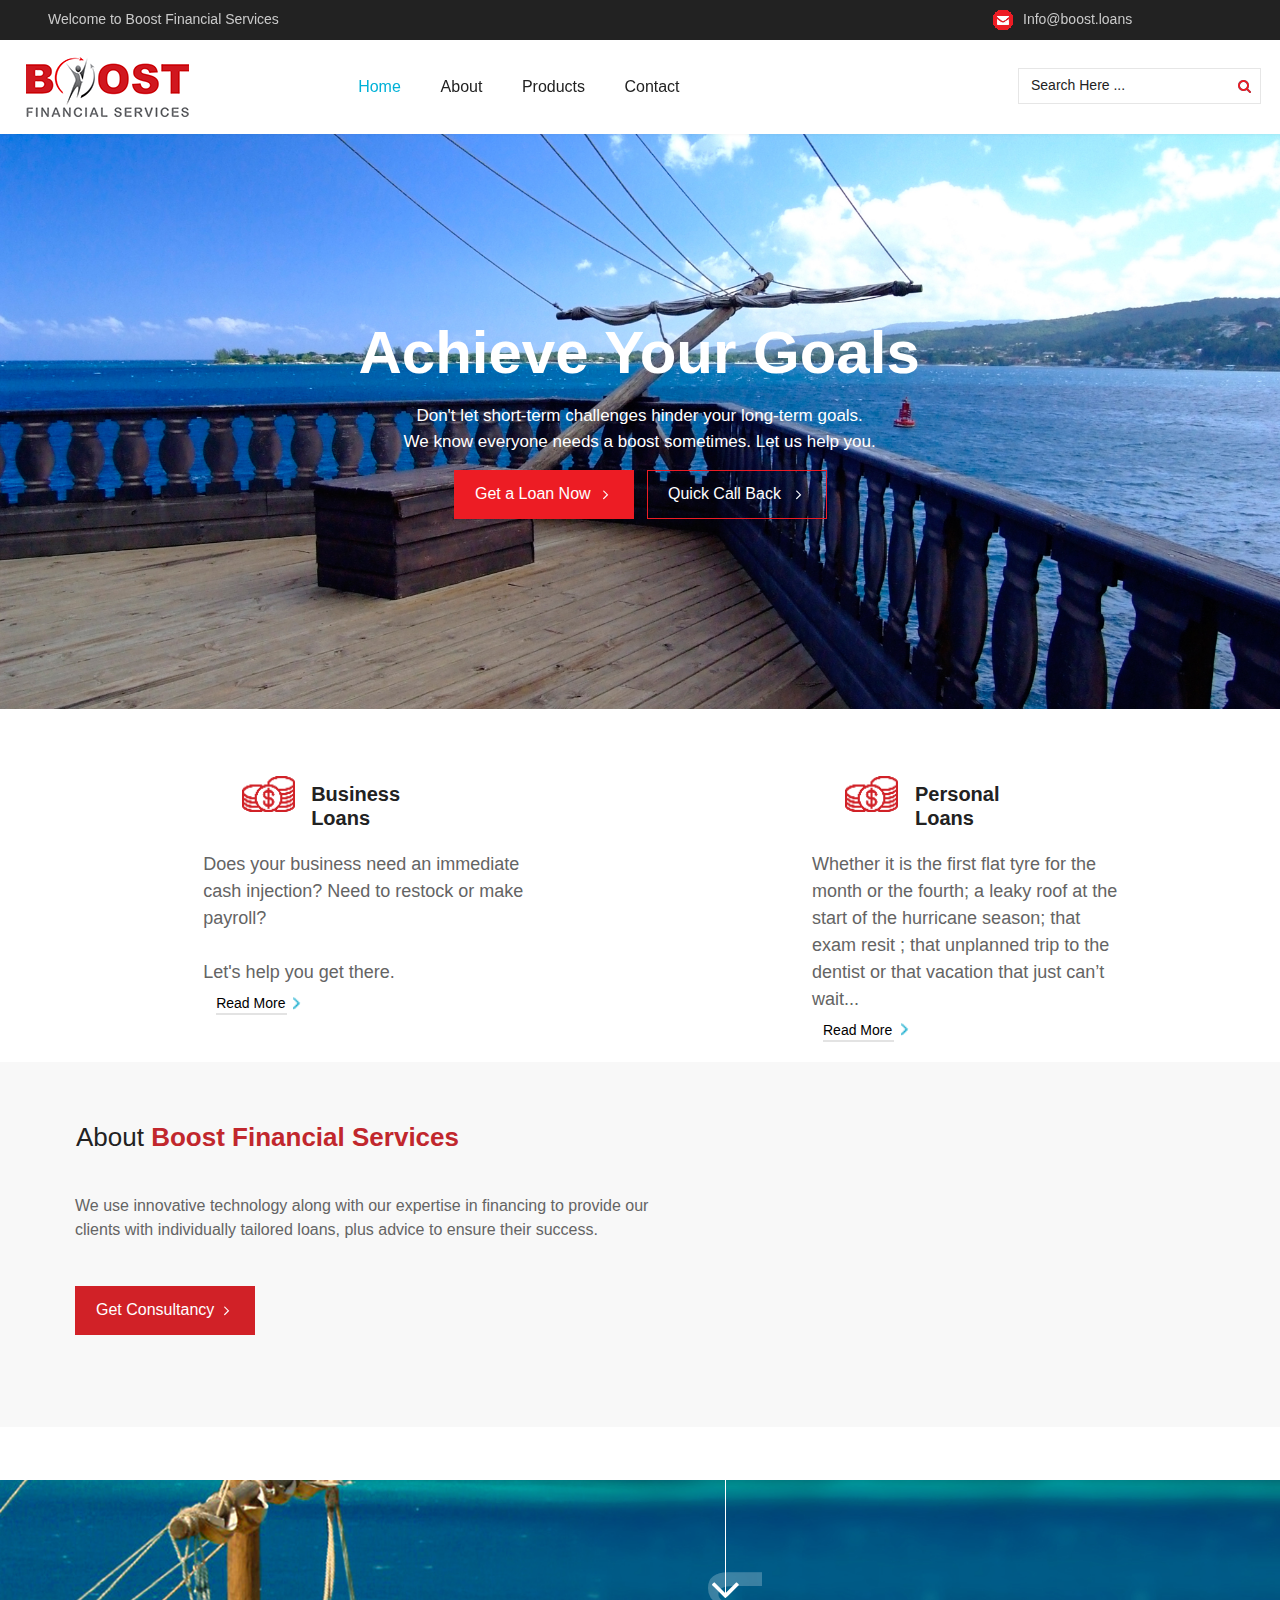
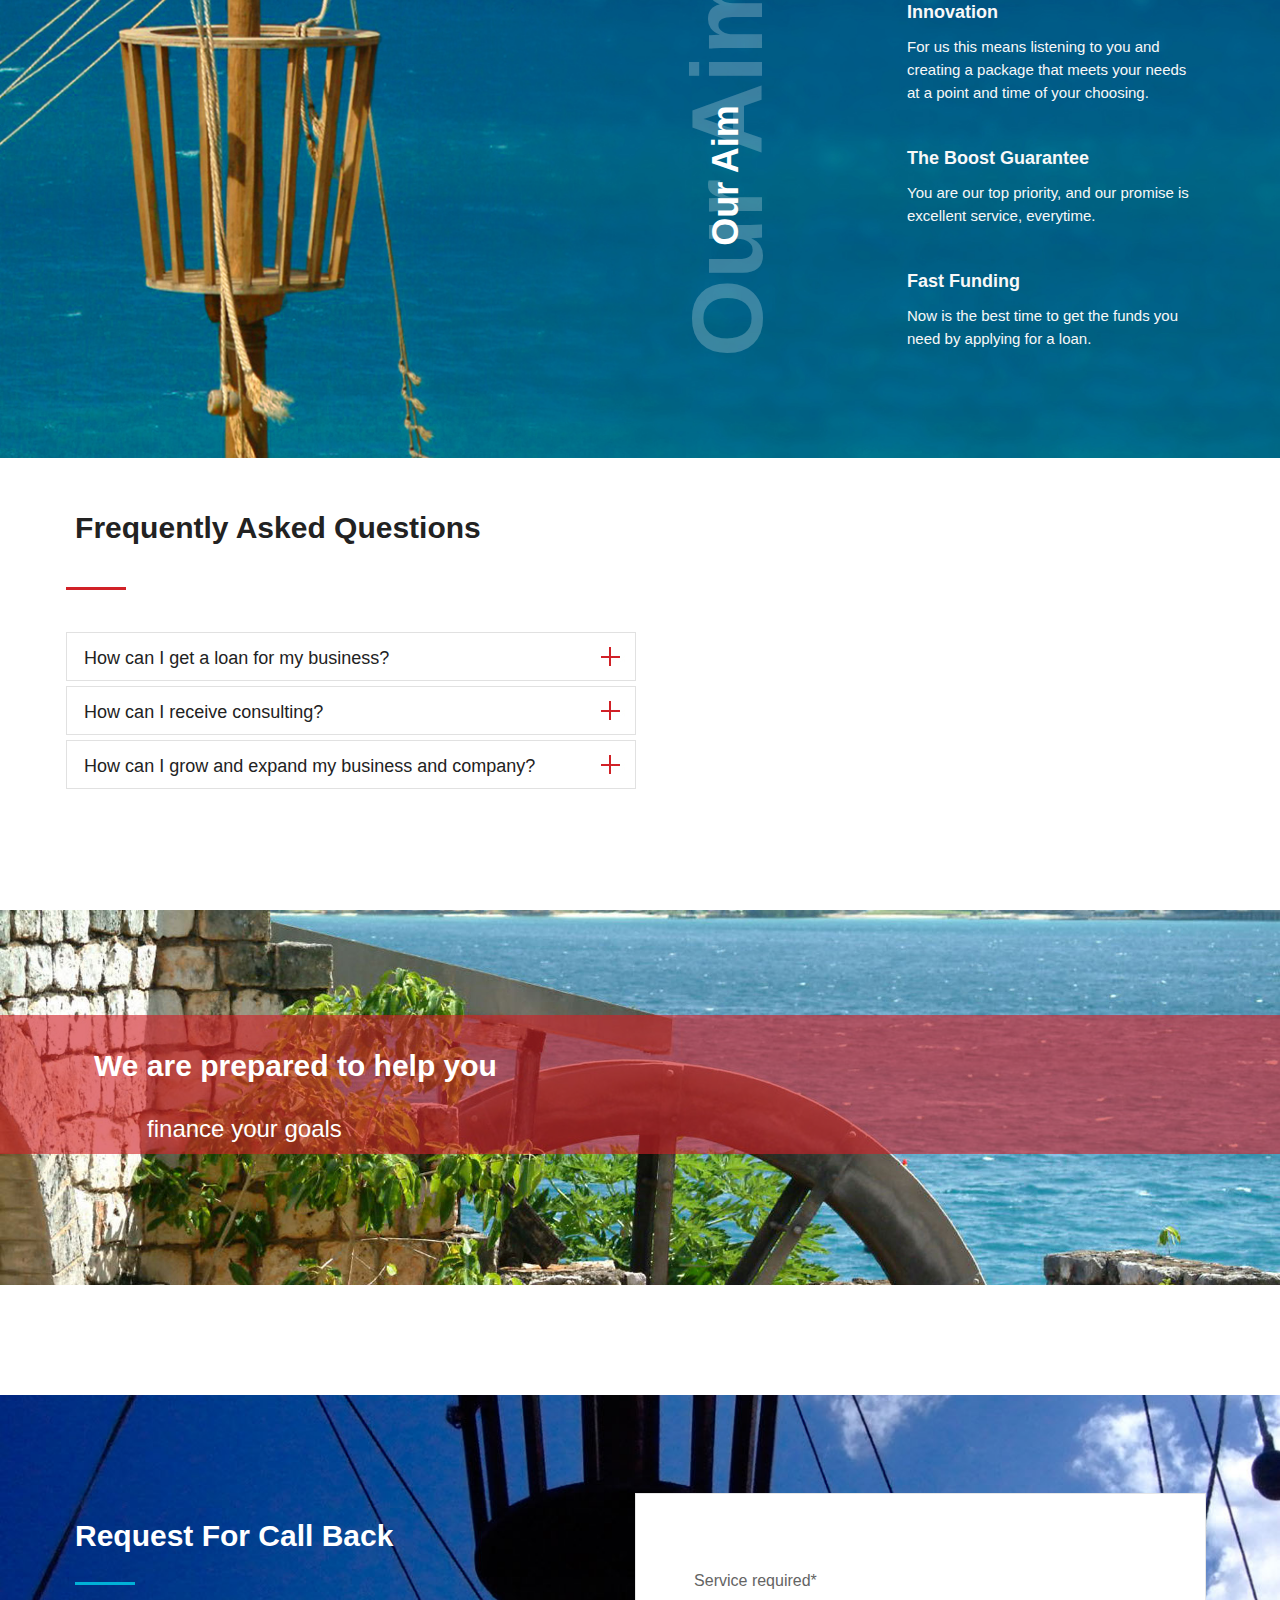
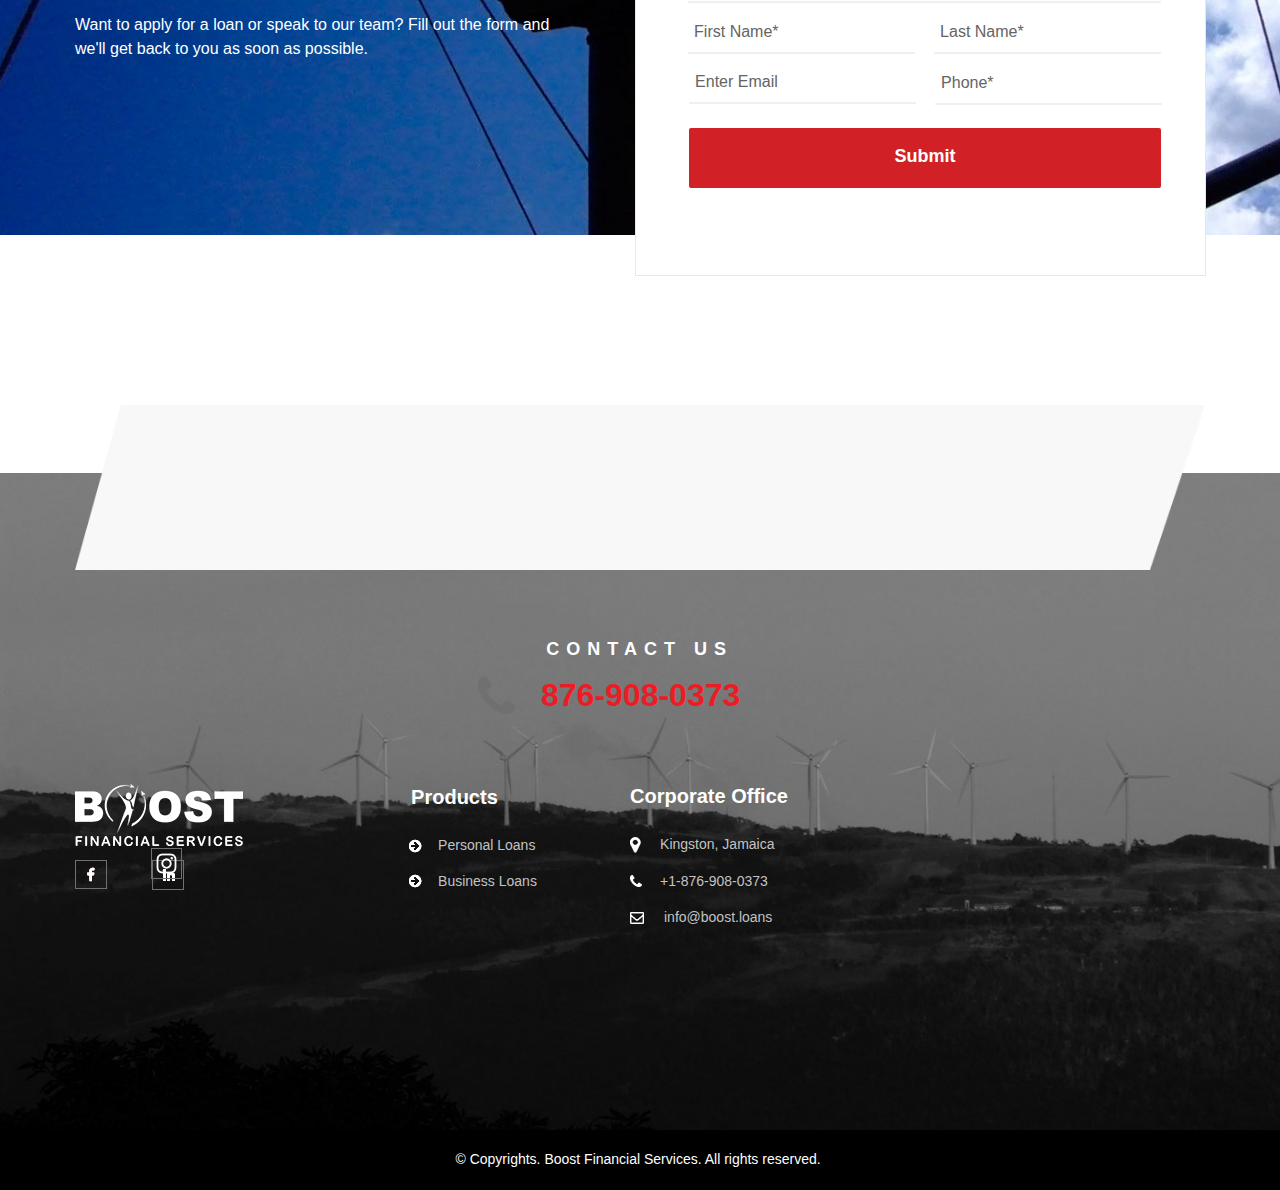
==== commit 6728dd25: "v3.1027" ====
--- a/index.html
+++ b/index.html
@@ -18,12 +18,12 @@
   <!-- CSS -->
   <link rel="stylesheet" type="text/css" href="css/site_global.css?crc=444006867"/>
   <link rel="stylesheet" type="text/css" href="css/master_a-master.css?crc=305829103"/>
-  <link rel="stylesheet" type="text/css" href="css/index.css?crc=136867727" id="pagesheet"/>
+  <link rel="stylesheet" type="text/css" href="css/index.css?crc=354732028" id="pagesheet"/>
   <!-- IE-only CSS -->
   <!--[if lt IE 9]>
   <link rel="stylesheet" type="text/css" href="css/iefonts_index.css?crc=3824530138"/>
   <link rel="stylesheet" type="text/css" href="css/nomq_preview_master_a-master.css?crc=4144002585"/>
-  <link rel="stylesheet" type="text/css" href="css/nomq_index.css?crc=69530094" id="nomq_pagesheet"/>
+  <link rel="stylesheet" type="text/css" href="css/nomq_index.css?crc=356953590" id="nomq_pagesheet"/>
   <![endif]-->
   <!-- Other scripts -->
   <script type="text/javascript">
@@ -105,7 +105,7 @@
      </div>
      <div class="clearfix grpelem" id="ppu127367"><!-- column -->
       <div class="clearfix colelem" id="pu127367"><!-- group -->
-       <div class="browser_width grpelem shared_content" id="u127367-bw" data-content-guid="u127367-bw_content">
+       <div class="browser_width grpelem" id="u127367-bw">
         <div class="museBGSize" id="u127367"><!-- simple frame --></div>
        </div>
        <div class="browser_width grpelem" id="u122846-bw">
@@ -268,6 +268,23 @@
     <!-- m_editable region-id="editable-static-tag-U2039-BP_infinity" template="index.html" data-type="html" data-ice-options="disableImageResize,link,clickable,txtStyleTarget" data-ice-editable="link" -->
     <a class="nonblock nontext anim_swing transition clearfix grpelem shared_content" id="u2039-4" href="index.html#quickcallback" data-href="anchor:U82:U127410" data-muse-uid="U2039" data-muse-type="txt_frame" data-IBE-flags="txtStyleSrc" data-sizePolicy="fixed" data-pintopage="page_fixedCenter" data-content-guid="u2039-4_content"><!-- content --><p id="u2039-2" class="shared_content" data-content-guid="u2039-2_content">Quick Call Back</p></a>
     <!-- /m_editable -->
+    <div class="clearfix grpelem" id="pu2367-4"><!-- group -->
+     <!-- m_editable region-id="editable-static-tag-U2367-BP_infinity" template="index.html" data-type="html" data-ice-options="disableImageResize,link,txtStyleTarget" -->
+     <div class="clearfix grpelem" id="u2367-4" data-muse-uid="U2367" data-muse-type="txt_frame" data-IBE-flags="txtStyleSrc" data-mu-ie-matrix="progid:DXImageTransform.Microsoft.Matrix(M11=0,M12=1,M21=-1,M22=0,SizingMethod='auto expand')" data-mu-ie-matrix-dx="156" data-mu-ie-matrix-dy="-156" data-sizePolicy="fixed" data-pintopage="page_fluidx"><!-- content -->
+      <p id="u2367-2" class="shared_content" data-content-guid="u2367-2_content">Our Aim</p>
+     </div>
+     <!-- /m_editable -->
+     <!-- m_editable region-id="editable-static-tag-U2387-BP_infinity" template="index.html" data-type="html" data-ice-options="disableImageResize,link,txtStyleTarget" -->
+     <div class="clearfix grpelem shared_content" id="u2387-4" data-muse-uid="U2387" data-muse-type="txt_frame" data-IBE-flags="txtStyleSrc" data-mu-ie-matrix="progid:DXImageTransform.Microsoft.Matrix(M11=0,M12=1,M21=-1,M22=0,SizingMethod='auto expand')" data-mu-ie-matrix-dx="125" data-mu-ie-matrix-dy="-125" data-sizePolicy="fixed" data-pintopage="page_fluidx" data-content-guid="u2387-4_content"><!-- content -->
+      <p id="u2387-2" class="shared_content" data-content-guid="u2387-2_content">Our Aim</p>
+     </div>
+     <!-- /m_editable -->
+     <!-- m_editable region-id="editable-static-tag-U2374-BP_infinity" template="index.html" data-type="image" -->
+     <div class="clip_frame grpelem shared_content" id="u2374" data-muse-uid="U2374" data-muse-type="img_frame" data-sizePolicy="fixed" data-pintopage="page_fluidx" data-content-guid="u2374_content"><!-- image -->
+      <img class="block temp_no_img_src" id="u2374_img" data-orig-src="images/services-arrow.png?crc=4294558271" alt="" width="27" height="118" data-muse-src="images/services-arrow.png?crc=4294558271" src="images/blank.gif?crc=4208392903"/>
+     </div>
+     <!-- /m_editable -->
+    </div>
     <div class="clearfix grpelem" id="pu127356"><!-- column -->
      <div class="clearfix colelem" id="u127356"><!-- group -->
       <!-- m_editable region-id="editable-static-tag-U126731-BP_infinity" template="index.html" data-type="image" -->
@@ -281,90 +298,68 @@
      </div>
      <!-- m_editable region-id="editable-static-tag-U115793-BP_infinity" template="index.html" data-type="html" data-ice-options="disableImageResize,link,txtStyleTarget" -->
      <div class="clearfix colelem" id="u115793-4" data-muse-temp-textContainer-sizePolicy="true" data-muse-temp-textContainer-pinning="true" data-muse-uid="U115793" data-muse-type="txt_frame" data-IBE-flags="txtStyleSrc"><!-- content -->
-      <p id="u115793-2" class="shared_content" data-content-guid="u115793-2_content">Whether it is the first flat tyre for the month or the fourth; a leaky roof at the start of the hurricane season; that exam resit ; that unplanned trip to the dentist or that vacation that just can’t wait...</p>
+      <p class="shared_content" data-content-guid="u115793-4_0_content">Whether it is the first flat tyre for the month or the fourth; a leaky roof at the start of the hurricane season; that exam resit ; that unplanned trip to the dentist or that vacation that just can’t wait...</p>
      </div>
      <!-- /m_editable -->
      <!-- m_editable region-id="editable-static-tag-U127260" template="index.html" data-type="html" data-ice-options="clickable" data-ice-editable="link" -->
-     <div class="pointer_cursor Button rounded-corners clearfix colelem" id="buttonu127260" data-visibility="changed" style="visibility:hidden" data-muse-uid="U127260"><!-- container box -->
+     <div class="pointer_cursor Button clearfix colelem" id="buttonu127260" data-visibility="changed" style="visibility:hidden" data-muse-uid="U127260"><!-- container box -->
       <a class="block shared_content" href="personal-loans.html" data-href="page:U119562" data-content-guid="buttonu127260_0_content"><!-- Block link tag --></a>
       <!-- m_editable region-id="editable-static-tag-U127263-BP_infinity" template="index.html" data-type="html" data-ice-options="disableImageResize,link,clickable,txtStyleTarget" data-ice-editable="link" -->
       <a class="nonblock nontext transition clearfix grpelem shared_content" id="u127263-4" href="personal-loans.html" data-href="page:U119562" data-muse-uid="U127263" data-muse-type="txt_frame" data-IBE-flags="txtStyleSrc" data-sizePolicy="fixed" data-pintopage="page_fixedLeft" data-content-guid="u127263-4_content"><!-- content --><p class="shared_content" data-content-guid="u127263-4_0_content">Read More</p></a>
       <!-- /m_editable -->
-      <!-- m_editable region-id="editable-static-tag-U127261-BP_infinity" template="index.html" data-type="image" -->
-      <div class="clip_frame grpelem" id="u127261" data-muse-uid="U127261" data-muse-type="img_frame"><!-- image -->
-       <img class="block temp_no_img_src" id="u127261_img" data-orig-src="images/read-more-icon.png?crc=20816867" alt="" data-muse-src="images/read-more-icon.png?crc=20816867" data-heightwidthratio="1.75" data-image-width="8" data-image-height="14" src="images/blank.gif?crc=4208392903"/>
-      </div>
-      <!-- /m_editable -->
-     </div>
-     <!-- /m_editable -->
-     <div class="clearfix colelem" id="pu2367-4"><!-- group -->
-      <!-- m_editable region-id="editable-static-tag-U2367-BP_infinity" template="index.html" data-type="html" data-ice-options="disableImageResize,link,txtStyleTarget" -->
-      <div class="clearfix grpelem" id="u2367-4" data-muse-uid="U2367" data-muse-type="txt_frame" data-IBE-flags="txtStyleSrc" data-mu-ie-matrix="progid:DXImageTransform.Microsoft.Matrix(M11=0,M12=1,M21=-1,M22=0,SizingMethod='auto expand')" data-mu-ie-matrix-dx="156" data-mu-ie-matrix-dy="-156" data-sizePolicy="fixed" data-pintopage="page_fluidx"><!-- content -->
-       <p id="u2367-2" class="shared_content" data-content-guid="u2367-2_content">Our Aim</p>
-      </div>
-      <!-- /m_editable -->
-      <!-- m_editable region-id="editable-static-tag-U2387-BP_infinity" template="index.html" data-type="html" data-ice-options="disableImageResize,link,txtStyleTarget" -->
-      <div class="clearfix grpelem shared_content" id="u2387-4" data-muse-uid="U2387" data-muse-type="txt_frame" data-IBE-flags="txtStyleSrc" data-mu-ie-matrix="progid:DXImageTransform.Microsoft.Matrix(M11=0,M12=1,M21=-1,M22=0,SizingMethod='auto expand')" data-mu-ie-matrix-dx="125" data-mu-ie-matrix-dy="-125" data-sizePolicy="fixed" data-pintopage="page_fluidx" data-content-guid="u2387-4_content"><!-- content -->
-       <p id="u2387-2" class="shared_content" data-content-guid="u2387-2_content">Our Aim</p>
-      </div>
-      <!-- /m_editable -->
-      <!-- m_editable region-id="editable-static-tag-U2374-BP_infinity" template="index.html" data-type="image" -->
-      <div class="clip_frame grpelem shared_content" id="u2374" data-muse-uid="U2374" data-muse-type="img_frame" data-sizePolicy="fixed" data-pintopage="page_fluidx" data-content-guid="u2374_content"><!-- image -->
-       <img class="block temp_no_img_src" id="u2374_img" data-orig-src="images/services-arrow.png?crc=4294558271" alt="" width="27" height="118" data-muse-src="images/services-arrow.png?crc=4294558271" src="images/blank.gif?crc=4208392903"/>
-      </div>
-      <!-- /m_editable -->
-      <div class="clearfix grpelem shared_content" id="u127033" data-content-guid="u127033_content"><!-- group -->
-       <div class="clearfix grpelem" id="pbuttonu126842"><!-- column -->
-        <div class="Button rounded-corners clearfix colelem shared_content" id="buttonu126842" data-visibility="changed" style="visibility:hidden" data-content-guid="buttonu126842_content"><!-- container box -->
-         <div class="clearfix grpelem" id="pu2457-4"><!-- column -->
-          <!-- m_editable region-id="editable-static-tag-U2457-BP_infinity" template="index.html" data-type="html" data-ice-options="disableImageResize,link" -->
-          <div class="transition clearfix colelem" id="u2457-4" data-muse-uid="U2457" data-muse-type="txt_frame" data-sizePolicy="fixed" data-pintopage="page_fluidx"><!-- content -->
-           <p id="u2457-2">Innovation</p>
-          </div>
-          <!-- /m_editable -->
-          <!-- m_editable region-id="editable-static-tag-U2458-BP_infinity" template="index.html" data-type="html" data-ice-options="disableImageResize,link,txtStyleTarget" -->
-          <div class="clearfix colelem" id="u2458-4" data-muse-uid="U2458" data-muse-type="txt_frame" data-IBE-flags="txtStyleSrc" data-sizePolicy="fixed" data-pintopage="page_fluidx"><!-- content -->
-           <p id="u2458-2">For us this means listening to you and creating a package that meets your needs at a point and time of your choosing.</p>
-          </div>
-          <!-- /m_editable -->
-         </div>
-        </div>
-        <div class="Button rounded-corners clearfix colelem shared_content" id="buttonu126865" data-visibility="changed" style="visibility:hidden" data-content-guid="buttonu126865_content"><!-- container box -->
-         <div class="clearfix grpelem" id="pu126867-4"><!-- column -->
-          <!-- m_editable region-id="editable-static-tag-U126867-BP_infinity" template="index.html" data-type="html" data-ice-options="disableImageResize,link" -->
-          <div class="transition clearfix colelem" id="u126867-4" data-muse-uid="U126867" data-muse-type="txt_frame" data-sizePolicy="fixed" data-pintopage="page_fluidx"><!-- content -->
-           <p id="u126867-2">The Boost Guarantee</p>
-          </div>
-          <!-- /m_editable -->
-          <!-- m_editable region-id="editable-static-tag-U126866-BP_infinity" template="index.html" data-type="html" data-ice-options="disableImageResize,link,txtStyleTarget" -->
-          <div class="clearfix colelem" id="u126866-4" data-muse-uid="U126866" data-muse-type="txt_frame" data-IBE-flags="txtStyleSrc" data-sizePolicy="fixed" data-pintopage="page_fluidx"><!-- content -->
-           <p id="u126866-2">You are our top priority, and our promise is excellent service, everytime.</p>
-          </div>
-          <!-- /m_editable -->
-         </div>
-        </div>
-        <div class="Button rounded-corners clearfix colelem shared_content" id="buttonu126968" data-visibility="changed" style="visibility:hidden" data-content-guid="buttonu126968_content"><!-- container box -->
-         <div class="clearfix grpelem" id="pu126969-4"><!-- column -->
-          <!-- m_editable region-id="editable-static-tag-U126969-BP_infinity" template="index.html" data-type="html" data-ice-options="disableImageResize,link" -->
-          <div class="transition clearfix colelem" id="u126969-4" data-muse-uid="U126969" data-muse-type="txt_frame" data-sizePolicy="fixed" data-pintopage="page_fluidx"><!-- content -->
-           <p id="u126969-2">Fast Funding</p>
-          </div>
-          <!-- /m_editable -->
-          <!-- m_editable region-id="editable-static-tag-U126970-BP_infinity" template="index.html" data-type="html" data-ice-options="disableImageResize,link,txtStyleTarget" -->
-          <div class="clearfix colelem" id="u126970-4" data-muse-uid="U126970" data-muse-type="txt_frame" data-IBE-flags="txtStyleSrc" data-sizePolicy="fixed" data-pintopage="page_fluidx"><!-- content -->
-           <p id="u126970-2">Now is the best time to get the funds you need by applying for a loan.</p>
-          </div>
-          <!-- /m_editable -->
-         </div>
-        </div>
-       </div>
-      </div>
-     </div>
-     <!-- m_editable region-id="editable-static-tag-U2887-BP_infinity" template="index.html" data-type="image" -->
-     <div class="clip_frame colelem" id="u2887" data-muse-uid="U2887" data-muse-type="img_frame"><!-- image -->
-      <img class="block temp_no_img_src" id="u2887_img" data-orig-src="images/services-bground-crop-u2887.png?crc=437736670" alt="" data-muse-src="images/services-bground-crop-u2887.png?crc=437736670" data-heightwidthratio="0.9339407744874715" data-image-width="439" data-image-height="410" src="images/blank.gif?crc=4208392903"/>
-     </div>
-     <!-- /m_editable -->
+      <!-- m_editable region-id="editable-static-tag-U127433-BP_infinity" template="index.html" data-type="image" -->
+      <div class="clip_frame grpelem" id="u127433" data-muse-uid="U127433" data-muse-type="img_frame"><!-- image -->
+       <img class="block temp_no_img_src" id="u127433_img" data-orig-src="images/read-more-icon.png?crc=20816867" alt="" data-muse-src="images/read-more-icon.png?crc=20816867" data-heightwidthratio="1.75" data-image-width="8" data-image-height="14" src="images/blank.gif?crc=4208392903"/>
+      </div>
+      <!-- /m_editable -->
+     </div>
+     <!-- /m_editable -->
+     <div class="clearfix colelem shared_content" id="u127033" data-content-guid="u127033_content"><!-- group -->
+      <div class="clearfix grpelem" id="pbuttonu126842"><!-- column -->
+       <div class="Button rounded-corners clearfix colelem shared_content" id="buttonu126842" data-visibility="changed" style="visibility:hidden" data-content-guid="buttonu126842_content"><!-- container box -->
+        <div class="clearfix grpelem" id="pu2457-4"><!-- column -->
+         <!-- m_editable region-id="editable-static-tag-U2457-BP_infinity" template="index.html" data-type="html" data-ice-options="disableImageResize,link" -->
+         <div class="transition clearfix colelem" id="u2457-4" data-muse-uid="U2457" data-muse-type="txt_frame" data-sizePolicy="fixed" data-pintopage="page_fluidx"><!-- content -->
+          <p id="u2457-2">Innovation</p>
+         </div>
+         <!-- /m_editable -->
+         <!-- m_editable region-id="editable-static-tag-U2458-BP_infinity" template="index.html" data-type="html" data-ice-options="disableImageResize,link,txtStyleTarget" -->
+         <div class="clearfix colelem" id="u2458-4" data-muse-uid="U2458" data-muse-type="txt_frame" data-IBE-flags="txtStyleSrc" data-sizePolicy="fixed" data-pintopage="page_fluidx"><!-- content -->
+          <p id="u2458-2">For us this means listening to you and creating a package that meets your needs at a point and time of your choosing.</p>
+         </div>
+         <!-- /m_editable -->
+        </div>
+       </div>
+       <div class="Button rounded-corners clearfix colelem shared_content" id="buttonu126865" data-visibility="changed" style="visibility:hidden" data-content-guid="buttonu126865_content"><!-- container box -->
+        <div class="clearfix grpelem" id="pu126867-4"><!-- column -->
+         <!-- m_editable region-id="editable-static-tag-U126867-BP_infinity" template="index.html" data-type="html" data-ice-options="disableImageResize,link" -->
+         <div class="transition clearfix colelem" id="u126867-4" data-muse-uid="U126867" data-muse-type="txt_frame" data-sizePolicy="fixed" data-pintopage="page_fluidx"><!-- content -->
+          <p id="u126867-2">The Boost Guarantee</p>
+         </div>
+         <!-- /m_editable -->
+         <!-- m_editable region-id="editable-static-tag-U126866-BP_infinity" template="index.html" data-type="html" data-ice-options="disableImageResize,link,txtStyleTarget" -->
+         <div class="clearfix colelem" id="u126866-4" data-muse-uid="U126866" data-muse-type="txt_frame" data-IBE-flags="txtStyleSrc" data-sizePolicy="fixed" data-pintopage="page_fluidx"><!-- content -->
+          <p id="u126866-2">You are our top priority, and our promise is excellent service, everytime.</p>
+         </div>
+         <!-- /m_editable -->
+        </div>
+       </div>
+       <div class="Button rounded-corners clearfix colelem shared_content" id="buttonu126968" data-visibility="changed" style="visibility:hidden" data-content-guid="buttonu126968_content"><!-- container box -->
+        <div class="clearfix grpelem" id="pu126969-4"><!-- column -->
+         <!-- m_editable region-id="editable-static-tag-U126969-BP_infinity" template="index.html" data-type="html" data-ice-options="disableImageResize,link" -->
+         <div class="transition clearfix colelem" id="u126969-4" data-muse-uid="U126969" data-muse-type="txt_frame" data-sizePolicy="fixed" data-pintopage="page_fluidx"><!-- content -->
+          <p id="u126969-2">Fast Funding</p>
+         </div>
+         <!-- /m_editable -->
+         <!-- m_editable region-id="editable-static-tag-U126970-BP_infinity" template="index.html" data-type="html" data-ice-options="disableImageResize,link,txtStyleTarget" -->
+         <div class="clearfix colelem" id="u126970-4" data-muse-uid="U126970" data-muse-type="txt_frame" data-IBE-flags="txtStyleSrc" data-sizePolicy="fixed" data-pintopage="page_fluidx"><!-- content -->
+          <p id="u126970-2">Now is the best time to get the funds you need by applying for a loan.</p>
+         </div>
+         <!-- /m_editable -->
+        </div>
+       </div>
+      </div>
+     </div>
      <a class="anchor_item colelem shared_content" id="quickcallback" data-sizePolicy="fixed" data-pintopage="page_fluidx" data-content-guid="quickcallback_content"></a>
     </div>
     <div class="clearfix grpelem" id="pwidgetu530"><!-- group -->
@@ -395,7 +390,7 @@
       <p>Info@boost.loans</p>
      </div>
     </div>
-    <div class="verticalspacer" data-offset-top="3777" data-content-above-spacer="3668" data-content-below-spacer="841" data-sizePolicy="fixed" data-pintopage="page_fixedLeft"></div>
+    <div class="verticalspacer" data-offset-top="3544" data-content-above-spacer="3435" data-content-below-spacer="841" data-sizePolicy="fixed" data-pintopage="page_fixedLeft"></div>
     <div class="clearfix grpelem" id="pu595"><!-- column -->
      <div class="browser_width colelem" id="u595-bw">
       <div class="museBGSize" id="u595"><!-- group -->
@@ -524,92 +519,109 @@
      <span class="clearfix colelem placeholder" data-placeholder-for="u2598-4_content"><!-- placeholder node --></span>
      <!-- /m_editable -->
      <span class="colelem placeholder" data-placeholder-for="u2610_content"><!-- placeholder node --></span>
-     <div class="clearfix colelem" id="paccordionu2706"><!-- group -->
-      <ul class="AccordionWidget clearfix grpelem temp_no_id" data-orig-id="accordionu2706"><!-- vertical box -->
-       <li class="AccordionPanel borderbox clearfix colelem temp_no_id" data-orig-id="u2707"><!-- vertical box --><!-- m_editable region-id="editable-static-tag-U2708-BP_1106" template="index.html" data-type="html" data-ice-options="disableImageResize,link,clickable" --><div class="AccordionPanelTab borderbox transition clearfix colelem temp_no_id" data-muse-temp-textContainer-sizePolicy="true" data-muse-temp-textContainer-pinning="true" data-muse-uid="U2708" data-muse-type="txt_frame" data-orig-id="u2708-4"><!-- content --><span class="placeholder" data-placeholder-for="u2708-2_content"><!-- placeholder node --></span></div><!-- /m_editable --><div class="AccordionPanelContent disn borderbox clearfix colelem temp_no_id" data-orig-id="u2709"><!-- group --><!-- m_editable region-id="editable-static-tag-U2761-BP_1106" template="index.html" data-type="html" data-ice-options="disableImageResize,link,txtStyleTarget" --><div class="clearfix grpelem temp_no_id" data-muse-temp-textContainer-sizePolicy="true" data-muse-temp-textContainer-pinning="true" data-muse-uid="U2761" data-muse-type="txt_frame" data-IBE-flags="txtStyleSrc" data-orig-id="u2761-4"><!-- content --><span class="placeholder" data-placeholder-for="u2761-2_content"><!-- placeholder node --></span></div><!-- /m_editable --></div></li>
-       <li class="AccordionPanel borderbox clearfix colelem temp_no_id" data-orig-id="u2764"><!-- vertical box --><!-- m_editable region-id="editable-static-tag-U2765-BP_1106" template="index.html" data-type="html" data-ice-options="disableImageResize,link,clickable" --><div class="AccordionPanelTab borderbox transition clearfix colelem temp_no_id" data-muse-temp-textContainer-sizePolicy="true" data-muse-temp-textContainer-pinning="true" data-muse-uid="U2765" data-muse-type="txt_frame" data-orig-id="u2765-4"><!-- content --><span class="placeholder" data-placeholder-for="u2765-2_content"><!-- placeholder node --></span></div><!-- /m_editable --><div class="AccordionPanelContent disn borderbox clearfix colelem temp_no_id" data-orig-id="u2766"><!-- group --><!-- m_editable region-id="editable-static-tag-U2793-BP_1106" template="index.html" data-type="html" data-ice-options="disableImageResize,link,txtStyleTarget" --><div class="clearfix grpelem temp_no_id" data-muse-temp-textContainer-sizePolicy="true" data-muse-temp-textContainer-pinning="true" data-muse-uid="U2793" data-muse-type="txt_frame" data-IBE-flags="txtStyleSrc" data-orig-id="u2793-4"><!-- content --><span class="placeholder" data-placeholder-for="u2793-2_content"><!-- placeholder node --></span></div><!-- /m_editable --></div></li>
-       <li class="AccordionPanel borderbox clearfix colelem temp_no_id" data-orig-id="u2775"><!-- vertical box --><!-- m_editable region-id="editable-static-tag-U2776-BP_1106" template="index.html" data-type="html" data-ice-options="disableImageResize,link,clickable" --><div class="AccordionPanelTab borderbox transition clearfix colelem temp_no_id" data-muse-temp-textContainer-sizePolicy="true" data-muse-temp-textContainer-pinning="true" data-muse-uid="U2776" data-muse-type="txt_frame" data-orig-id="u2776-4"><!-- content --><span class="placeholder" data-placeholder-for="u2776-2_content"><!-- placeholder node --></span></div><!-- /m_editable --><div class="AccordionPanelContent disn borderbox clearfix colelem temp_no_id" data-orig-id="u2777"><!-- group --><!-- m_editable region-id="editable-static-tag-U2796-BP_1106" template="index.html" data-type="html" data-ice-options="disableImageResize,link,txtStyleTarget" --><div class="clearfix grpelem temp_no_id" data-muse-temp-textContainer-sizePolicy="true" data-muse-temp-textContainer-pinning="true" data-muse-uid="U2796" data-muse-type="txt_frame" data-IBE-flags="txtStyleSrc" data-orig-id="u2796-4"><!-- content --><span class="placeholder" data-placeholder-for="u2796-2_content"><!-- placeholder node --></span></div><!-- /m_editable --></div></li>
-      </ul>
-      <span class="browser_width grpelem placeholder" data-placeholder-for="u127367-bw_content"><!-- placeholder node --></span>
+     <ul class="AccordionWidget clearfix colelem temp_no_id" data-orig-id="accordionu2706"><!-- vertical box -->
+      <li class="AccordionPanel borderbox clearfix colelem temp_no_id" data-orig-id="u2707"><!-- vertical box --><!-- m_editable region-id="editable-static-tag-U2708-BP_1106" template="index.html" data-type="html" data-ice-options="disableImageResize,link,clickable" --><div class="AccordionPanelTab borderbox transition clearfix colelem temp_no_id" data-muse-temp-textContainer-sizePolicy="true" data-muse-temp-textContainer-pinning="true" data-muse-uid="U2708" data-muse-type="txt_frame" data-orig-id="u2708-4"><!-- content --><span class="placeholder" data-placeholder-for="u2708-2_content"><!-- placeholder node --></span></div><!-- /m_editable --><div class="AccordionPanelContent disn borderbox clearfix colelem temp_no_id" data-orig-id="u2709"><!-- group --><!-- m_editable region-id="editable-static-tag-U2761-BP_1106" template="index.html" data-type="html" data-ice-options="disableImageResize,link,txtStyleTarget" --><div class="clearfix grpelem temp_no_id" data-muse-temp-textContainer-sizePolicy="true" data-muse-temp-textContainer-pinning="true" data-muse-uid="U2761" data-muse-type="txt_frame" data-IBE-flags="txtStyleSrc" data-orig-id="u2761-4"><!-- content --><span class="placeholder" data-placeholder-for="u2761-2_content"><!-- placeholder node --></span></div><!-- /m_editable --></div></li>
+      <li class="AccordionPanel borderbox clearfix colelem temp_no_id" data-orig-id="u2764"><!-- vertical box --><!-- m_editable region-id="editable-static-tag-U2765-BP_1106" template="index.html" data-type="html" data-ice-options="disableImageResize,link,clickable" --><div class="AccordionPanelTab borderbox transition clearfix colelem temp_no_id" data-muse-temp-textContainer-sizePolicy="true" data-muse-temp-textContainer-pinning="true" data-muse-uid="U2765" data-muse-type="txt_frame" data-orig-id="u2765-4"><!-- content --><span class="placeholder" data-placeholder-for="u2765-2_content"><!-- placeholder node --></span></div><!-- /m_editable --><div class="AccordionPanelContent disn borderbox clearfix colelem temp_no_id" data-orig-id="u2766"><!-- group --><!-- m_editable region-id="editable-static-tag-U2793-BP_1106" template="index.html" data-type="html" data-ice-options="disableImageResize,link,txtStyleTarget" --><div class="clearfix grpelem temp_no_id" data-muse-temp-textContainer-sizePolicy="true" data-muse-temp-textContainer-pinning="true" data-muse-uid="U2793" data-muse-type="txt_frame" data-IBE-flags="txtStyleSrc" data-orig-id="u2793-4"><!-- content --><span class="placeholder" data-placeholder-for="u2793-2_content"><!-- placeholder node --></span></div><!-- /m_editable --></div></li>
+      <li class="AccordionPanel borderbox clearfix colelem temp_no_id" data-orig-id="u2775"><!-- vertical box --><!-- m_editable region-id="editable-static-tag-U2776-BP_1106" template="index.html" data-type="html" data-ice-options="disableImageResize,link,clickable" --><div class="AccordionPanelTab borderbox transition clearfix colelem temp_no_id" data-muse-temp-textContainer-sizePolicy="true" data-muse-temp-textContainer-pinning="true" data-muse-uid="U2776" data-muse-type="txt_frame" data-orig-id="u2776-4"><!-- content --><span class="placeholder" data-placeholder-for="u2776-2_content"><!-- placeholder node --></span></div><!-- /m_editable --><div class="AccordionPanelContent disn borderbox clearfix colelem temp_no_id" data-orig-id="u2777"><!-- group --><!-- m_editable region-id="editable-static-tag-U2796-BP_1106" template="index.html" data-type="html" data-ice-options="disableImageResize,link,txtStyleTarget" --><div class="clearfix grpelem temp_no_id" data-muse-temp-textContainer-sizePolicy="true" data-muse-temp-textContainer-pinning="true" data-muse-uid="U2796" data-muse-type="txt_frame" data-IBE-flags="txtStyleSrc" data-orig-id="u2796-4"><!-- content --><span class="placeholder" data-placeholder-for="u2796-2_content"><!-- placeholder node --></span></div><!-- /m_editable --></div></li>
+     </ul>
+     <div class="browser_width colelem temp_no_id" data-orig-id="u127367-bw">
+      <div class="museBGSize temp_no_id" data-orig-id="u127367"><!-- group -->
+       <div class="clearfix" id="u127367_align_to_page">
+        <div class="clearfix grpelem" id="pu122846"><!-- group -->
+         <span class="grpelem placeholder" data-placeholder-for="u122846_content"><!-- placeholder node --></span>
+         <!-- m_editable region-id="editable-static-tag-U2981-BP_1106" template="index.html" data-type="html" data-ice-options="disableImageResize,link,txtStyleTarget" -->
+         <span class="clearfix grpelem placeholder" data-placeholder-for="u2981-4_content"><!-- placeholder node --></span>
+         <!-- /m_editable -->
+         <!-- m_editable region-id="editable-static-tag-U2988-BP_1106" template="index.html" data-type="html" data-ice-options="disableImageResize,link,txtStyleTarget" -->
+         <span class="clearfix grpelem placeholder" data-placeholder-for="u2988-4_content"><!-- placeholder node --></span>
+         <!-- /m_editable -->
+        </div>
+       </div>
+      </div>
      </div>
      <div class="browser_width colelem temp_no_id" data-orig-id="u127383-bw">
-      <div class="museBGSize temp_no_id" data-orig-id="u127383"><!-- column -->
+      <div class="museBGSize temp_no_id" data-orig-id="u127383"><!-- group -->
        <div class="clearfix temp_no_id" data-orig-id="u127383_align_to_page">
-        <div class="position_content" id="u127383_position_content">
-         <div class="clearfix colelem" id="ppquickcallback"><!-- column -->
-          <div class="clearfix colelem" id="pquickcallback"><!-- group -->
-           <span class="anchor_item grpelem placeholder" data-placeholder-for="quickcallback_content"><!-- placeholder node --></span>
-           <!-- m_editable region-id="editable-static-tag-U122497-BP_1106" template="index.html" data-type="image" -->
-           <div class="clip_frame grpelem" id="u122497" data-muse-uid="U122497" data-muse-type="img_frame"><!-- image -->
-            <img class="block temp_no_img_src" id="u122497_img" data-orig-src="images/dscf4925_1-crop-u122497.jpg?crc=86186737" alt="" data-muse-src="images/dscf4925_1-crop-u122497.jpg?crc=86186737" data-heightwidthratio="0.3209764918625678" data-image-width="1106" data-image-height="355" src="images/blank.gif?crc=4208392903"/>
-           </div>
-           <!-- /m_editable -->
-           <span class="grpelem placeholder" data-placeholder-for="u122846_content"><!-- placeholder node --></span>
-           <!-- m_editable region-id="editable-static-tag-U2988-BP_1106" template="index.html" data-type="html" data-ice-options="disableImageResize,link,txtStyleTarget" -->
-           <span class="clearfix grpelem placeholder" data-placeholder-for="u2988-4_content"><!-- placeholder node --></span>
-           <!-- /m_editable -->
-          </div>
-          <!-- m_editable region-id="editable-static-tag-U3903-BP_1106" template="index.html" data-type="html" data-ice-options="disableImageResize,link,txtStyleTarget" -->
-          <div class="clearfix colelem temp_no_id" data-muse-uid="U3903" data-muse-type="txt_frame" data-IBE-flags="txtStyleSrc" data-sizePolicy="fixed" data-pintopage="page_fixedLeft" data-orig-id="u3903-4"><!-- content -->
-           <span class="placeholder" data-placeholder-for="u3903-2_content"><!-- placeholder node --></span>
+        <div class="clearfix grpelem temp_no_id shared_content" data-orig-id="pu3903-4" data-content-guid="pu3903-4_content"><!-- column -->
+         <!-- m_editable region-id="editable-static-tag-U3903-BP_1106" template="index.html" data-type="html" data-ice-options="disableImageResize,link,txtStyleTarget" -->
+         <div class="clearfix colelem temp_no_id" data-muse-uid="U3903" data-muse-type="txt_frame" data-IBE-flags="txtStyleSrc" data-sizePolicy="fixed" data-pintopage="page_fixedLeft" data-orig-id="u3903-4"><!-- content -->
+          <span class="placeholder" data-placeholder-for="u3903-2_content"><!-- placeholder node --></span>
+         </div>
+         <!-- /m_editable -->
+         <div class="colelem temp_no_id shared_content" data-sizePolicy="fixed" data-pintopage="page_fixedLeft" data-orig-id="u3904" data-content-guid="u3904_content"><!-- simple frame --></div>
+         <!-- m_editable region-id="editable-static-tag-U3909-BP_1106" template="index.html" data-type="html" data-ice-options="disableImageResize,link,txtStyleTarget" -->
+         <div class="clearfix colelem temp_no_id" data-muse-uid="U3909" data-muse-type="txt_frame" data-IBE-flags="txtStyleSrc" data-sizePolicy="fluidWidth" data-pintopage="page_fixedLeft" data-orig-id="u3909-4"><!-- content -->
+          <span class="placeholder" data-placeholder-for="u3909-2_content"><!-- placeholder node --></span>
+         </div>
+         <!-- /m_editable -->
+        </div>
+        <div class="clearfix grpelem temp_no_id" data-orig-id="u3912"><!-- group -->
+         <form class="form-grp clearfix grpelem temp_no_id" method="post" enctype="multipart/form-data" action="scripts/form-u3915.php" data-sizePolicy="fixed" data-pintopage="page_fixedCenter" data-orig-id="widgetu3915"><!-- none box -->
+          <div class="fld-grp clearfix grpelem temp_no_id" data-required="true" data-sizePolicy="fixed" data-pintopage="page_fixedLeft" data-orig-id="widgetu3921"><!-- none box -->
+           <span class="fld-input NoWrap actAsDiv clearfix grpelem temp_no_id" data-sizePolicy="fixed" data-pintopage="page_fixedLeft" data-orig-id="u3924-4"><!-- content --><span class="wrapped-input placeholder" data-placeholder-for="widgetu3921_input_content"><!-- placeholder node --></span><label class="wrapped-input fld-prompt temp_no_id" for="widgetu3921_input" data-orig-id="widgetu3921_prompt"><span class="actAsPara placeholder" data-placeholder-for="widgetu3921_prompt_0_content"><!-- placeholder node --></span></label></span>
+          </div>
+          <div class="fld-grp clearfix grpelem temp_no_id" data-required="true" data-type="email" data-sizePolicy="fixed" data-pintopage="page_fixedLeft" data-orig-id="widgetu3916"><!-- none box -->
+           <span class="fld-input NoWrap actAsDiv clearfix grpelem temp_no_id" data-sizePolicy="fixed" data-pintopage="page_fixedLeft" data-orig-id="u3919-4"><!-- content --><span class="wrapped-input placeholder" data-placeholder-for="widgetu3916_input_content"><!-- placeholder node --></span><label class="wrapped-input fld-prompt temp_no_id" for="widgetu3916_input" data-orig-id="widgetu3916_prompt"><span class="actAsPara placeholder" data-placeholder-for="widgetu3916_prompt_0_content"><!-- placeholder node --></span></label></span>
+          </div>
+          <!-- m_editable region-id="editable-static-tag-U3927-BP_1106" template="index.html" data-type="html" data-ice-options="disableImageResize,link" -->
+          <div class="clearfix grpelem temp_no_id" data-muse-uid="U3927" data-muse-type="txt_frame" data-sizePolicy="fixed" data-pintopage="page_fixedLeft" data-orig-id="u3927-4"><!-- content -->
+           <span class="placeholder" data-placeholder-for="u3927-4_0_content"><!-- placeholder node --></span>
           </div>
           <!-- /m_editable -->
-          <div class="colelem temp_no_id shared_content" data-sizePolicy="fixed" data-pintopage="page_fixedLeft" data-orig-id="u3904" data-content-guid="u3904_content"><!-- simple frame --></div>
-         </div>
-        </div>
-       </div>
-      </div>
-     </div>
-    </div>
-    <div class="clearfix grpelem" id="ppu172-4"><!-- column -->
-     <div class="clearfix colelem" id="pu172-4"><!-- group -->
-      <span class="clearfix placeholder" data-placeholder-for="u172-4_content"><!-- placeholder node --></span>
-      <div class="clip_frame temp_no_id" data-orig-id="u110337"><!-- image -->
-       <img class="block temp_no_id temp_no_img_src" data-orig-src="images/boost-financial-services-logo.png?crc=468123494" alt="" data-heightwidthratio="0.37012987012987014" data-image-width="154" data-image-height="57" data-orig-id="u110337_img" src="images/blank.gif?crc=4208392903"/>
-      </div>
-     </div>
-     <!-- m_editable region-id="editable-static-tag-U3909-BP_1106" template="index.html" data-type="html" data-ice-options="disableImageResize,link,txtStyleTarget" -->
-     <div class="clearfix colelem temp_no_id" data-muse-uid="U3909" data-muse-type="txt_frame" data-IBE-flags="txtStyleSrc" data-sizePolicy="fluidWidth" data-pintopage="page_fixedLeft" data-orig-id="u3909-4"><!-- content -->
-      <span class="placeholder" data-placeholder-for="u3909-2_content"><!-- placeholder node --></span>
-     </div>
-     <!-- /m_editable -->
-    </div>
-    <!-- m_editable region-id="editable-static-tag-U2981-BP_1106" template="index.html" data-type="html" data-ice-options="disableImageResize,link,txtStyleTarget" -->
-    <span class="clearfix grpelem placeholder" data-placeholder-for="u2981-4_content"><!-- placeholder node --></span>
-    <!-- /m_editable -->
+          <!-- m_editable region-id="editable-static-tag-U3925-BP_1106" template="index.html" data-type="html" data-ice-options="disableImageResize,link" -->
+          <div class="clearfix grpelem temp_no_id" data-muse-uid="U3925" data-muse-type="txt_frame" data-sizePolicy="fixed" data-pintopage="page_fixedLeft" data-orig-id="u3925-4"><!-- content -->
+           <span class="placeholder" data-placeholder-for="u3925-4_0_content"><!-- placeholder node --></span>
+          </div>
+          <!-- /m_editable -->
+          <!-- m_editable region-id="editable-static-tag-U3920-BP_1106" template="index.html" data-type="html" data-ice-options="disableImageResize,link" -->
+          <div class="clearfix grpelem temp_no_id" data-muse-uid="U3920" data-muse-type="txt_frame" data-sizePolicy="fixed" data-pintopage="page_fixedLeft" data-orig-id="u3920-4"><!-- content -->
+           <span class="placeholder" data-placeholder-for="u3920-4_0_content"><!-- placeholder node --></span>
+          </div>
+          <!-- /m_editable -->
+          <!-- m_editable region-id="editable-static-tag-U3926-BP_1106" template="index.html" data-type="html" data-ice-options="disableImageResize,link,txtStyleTarget" -->
+          <button class="submit-btn NoWrap rounded-corners clearfix grpelem temp_no_id" data-muse-uid="U3926" data-muse-type="txt_frame" data-IBE-flags="txtStyleSrc" type="submit" value="Submit" tabindex="14" data-sizePolicy="fixed" data-pintopage="page_fixedLeft" data-orig-id="u3926-4"><!-- content -->
+           <span class="placeholder" data-placeholder-for="u3926-4_0_content"><!-- placeholder node --></span>
+          </button>
+          <!-- /m_editable -->
+          <div class="fld-grp clearfix grpelem temp_no_id" data-required="true" data-sizePolicy="fixed" data-pintopage="page_fixedLeft" data-orig-id="widgetu3966"><!-- none box -->
+           <span class="fld-input NoWrap actAsDiv clearfix grpelem temp_no_id" data-sizePolicy="fixed" data-pintopage="page_fixedLeft" data-orig-id="u3967-4"><!-- content --><span class="wrapped-input placeholder" data-placeholder-for="widgetu3966_input_content"><!-- placeholder node --></span><label class="wrapped-input fld-prompt temp_no_id" for="widgetu3966_input" data-orig-id="widgetu3966_prompt"><span class="actAsPara placeholder" data-placeholder-for="widgetu3966_prompt_0_content"><!-- placeholder node --></span></label></span>
+          </div>
+          <div class="fld-grp clearfix grpelem temp_no_id" data-required="true" data-sizePolicy="fixed" data-pintopage="page_fixedLeft" data-orig-id="widgetu3978"><!-- none box -->
+           <span class="fld-input NoWrap actAsDiv clearfix grpelem temp_no_id" data-sizePolicy="fixed" data-pintopage="page_fixedLeft" data-orig-id="u3979-4"><!-- content --><span class="wrapped-input placeholder" data-placeholder-for="widgetu3978_input_content"><!-- placeholder node --></span><label class="wrapped-input fld-prompt temp_no_id" for="widgetu3978_input" data-orig-id="widgetu3978_prompt"><span class="actAsPara placeholder" data-placeholder-for="widgetu3978_prompt_0_content"><!-- placeholder node --></span></label></span>
+          </div>
+          <div class="fld-grp clearfix grpelem temp_no_id" data-required="true" data-sizePolicy="fixed" data-pintopage="page_fixedLeft" data-orig-id="widgetu3990"><!-- none box -->
+           <span class="fld-input NoWrap actAsDiv clearfix grpelem temp_no_id" data-sizePolicy="fixed" data-pintopage="page_fixedLeft" data-orig-id="u3993-4"><!-- content --><span class="wrapped-input placeholder" data-placeholder-for="widgetu3990_input_content"><!-- placeholder node --></span><label class="wrapped-input fld-prompt temp_no_id" for="widgetu3990_input" data-orig-id="widgetu3990_prompt"><span class="actAsPara placeholder" data-placeholder-for="widgetu3990_prompt_0_content"><!-- placeholder node --></span></label></span>
+          </div>
+         </form>
+        </div>
+       </div>
+      </div>
+     </div>
+    </div>
+    <div class="clearfix grpelem" id="pu172-4"><!-- group -->
+     <span class="clearfix placeholder" data-placeholder-for="u172-4_content"><!-- placeholder node --></span>
+     <div class="clip_frame temp_no_id" data-orig-id="u110337"><!-- image -->
+      <img class="block temp_no_id temp_no_img_src" data-orig-src="images/boost-financial-services-logo.png?crc=468123494" alt="" data-heightwidthratio="0.37012987012987014" data-image-width="154" data-image-height="57" data-orig-id="u110337_img" src="images/blank.gif?crc=4208392903"/>
+     </div>
+    </div>
     <!-- m_editable region-id="editable-static-tag-U115793-BP_1106" template="index.html" data-type="html" data-ice-options="disableImageResize,link,txtStyleTarget" -->
     <div class="clearfix grpelem temp_no_id" data-muse-uid="U115793" data-muse-type="txt_frame" data-IBE-flags="txtStyleSrc" data-sizePolicy="fixed" data-pintopage="page_fixedCenter" data-orig-id="u115793-4"><!-- content -->
-     <span class="placeholder" data-placeholder-for="u115793-2_content"><!-- placeholder node --></span>
+     <span class="placeholder" data-placeholder-for="u115793-4_0_content"><!-- placeholder node --></span>
     </div>
     <!-- /m_editable -->
-    <div class="clearfix grpelem" id="pbuttonu127044"><!-- group -->
-     <!-- m_editable region-id="editable-static-tag-U127044" template="index.html" data-type="html" data-ice-options="clickable" data-ice-editable="link" -->
-     <div class="pointer_cursor Button rounded-corners clearfix grpelem temp_no_id" data-visibility="changed" style="visibility:hidden" data-muse-uid="U127044" data-orig-id="buttonu127044"><!-- container box -->
-      <span class="block placeholder" data-placeholder-for="buttonu127044_0_content"><!-- placeholder node --></span>
-      <!-- m_editable region-id="editable-static-tag-U115794-BP_1106" template="index.html" data-type="html" data-ice-options="disableImageResize,link,clickable,txtStyleTarget" data-ice-editable="link" -->
-      <span class="nonblock nontext transition clearfix grpelem placeholder" data-placeholder-for="u115794-4_content"><!-- placeholder node --></span>
-      <!-- /m_editable -->
-      <!-- m_editable region-id="editable-static-tag-U126754-BP_1106" template="index.html" data-type="image" -->
-      <div class="clip_frame grpelem temp_no_id" data-muse-uid="U126754" data-muse-type="img_frame" data-orig-id="u126754"><!-- image -->
-       <img class="block temp_no_id temp_no_img_src" data-orig-src="images/read-more-icon.png?crc=20816867" alt="" data-muse-src="images/read-more-icon.png?crc=20816867" data-heightwidthratio="1.6666666666666667" data-image-width="6" data-image-height="10" data-orig-id="u126754_img" src="images/blank.gif?crc=4208392903"/>
-      </div>
-      <!-- /m_editable -->
-     </div>
-     <!-- /m_editable -->
-     <!-- m_editable region-id="editable-static-tag-U127260" template="index.html" data-type="html" data-ice-options="clickable" data-ice-editable="link" -->
-     <div class="pointer_cursor Button rounded-corners clearfix grpelem temp_no_id" data-visibility="changed" style="visibility:hidden" data-muse-uid="U127260" data-orig-id="buttonu127260"><!-- container box -->
-      <span class="block placeholder" data-placeholder-for="buttonu127260_0_content"><!-- placeholder node --></span>
-      <!-- m_editable region-id="editable-static-tag-U127263-BP_1106" template="index.html" data-type="html" data-ice-options="disableImageResize,link,clickable,txtStyleTarget" data-ice-editable="link" -->
-      <span class="nonblock nontext transition clearfix grpelem placeholder" data-placeholder-for="u127263-4_content"><!-- placeholder node --></span>
-      <!-- /m_editable -->
-      <!-- m_editable region-id="editable-static-tag-U127261-BP_1106" template="index.html" data-type="image" -->
-      <div class="clip_frame grpelem temp_no_id" data-muse-uid="U127261" data-muse-type="img_frame" data-orig-id="u127261"><!-- image -->
-       <img class="block temp_no_id temp_no_img_src" data-orig-src="images/read-more-icon.png?crc=20816867" alt="" data-muse-src="images/read-more-icon.png?crc=20816867" data-heightwidthratio="1.6666666666666667" data-image-width="6" data-image-height="10" data-orig-id="u127261_img" src="images/blank.gif?crc=4208392903"/>
-      </div>
-      <!-- /m_editable -->
-     </div>
-     <!-- /m_editable -->
-    </div>
+    <!-- m_editable region-id="editable-static-tag-U127260" template="index.html" data-type="html" data-ice-options="clickable" data-ice-editable="link" -->
+    <div class="pointer_cursor Button clearfix grpelem temp_no_id" data-visibility="changed" style="visibility:hidden" data-muse-uid="U127260" data-orig-id="buttonu127260"><!-- container box -->
+     <span class="block placeholder" data-placeholder-for="buttonu127260_0_content"><!-- placeholder node --></span>
+     <!-- m_editable region-id="editable-static-tag-U127263-BP_1106" template="index.html" data-type="html" data-ice-options="disableImageResize,link,clickable,txtStyleTarget" data-ice-editable="link" -->
+     <span class="nonblock nontext transition clearfix grpelem placeholder" data-placeholder-for="u127263-4_content"><!-- placeholder node --></span>
+     <!-- /m_editable -->
+     <!-- m_editable region-id="editable-static-tag-U127433-BP_1106" template="index.html" data-type="image" -->
+     <div class="clip_frame grpelem temp_no_id" data-muse-uid="U127433" data-muse-type="img_frame" data-orig-id="u127433"><!-- image -->
+      <img class="block temp_no_id temp_no_img_src" data-orig-src="images/read-more-icon.png?crc=20816867" alt="" data-muse-src="images/read-more-icon.png?crc=20816867" data-heightwidthratio="1.6666666666666667" data-image-width="6" data-image-height="10" data-orig-id="u127433_img" src="images/blank.gif?crc=4208392903"/>
+     </div>
+     <!-- /m_editable -->
+    </div>
+    <!-- /m_editable -->
     <!-- m_editable region-id="editable-static-tag-U1787-BP_1106" template="index.html" data-type="html" data-ice-options="disableImageResize,link,txtStyleTarget" -->
     <div class="clearfix grpelem temp_no_id" data-muse-uid="U1787" data-muse-type="txt_frame" data-IBE-flags="txtStyleSrc" data-sizePolicy="fluidWidth" data-pintopage="page_fixedCenter" data-orig-id="u1787-6"><!-- content -->
      <span class="placeholder" data-placeholder-for="u1787-6_0_content"><!-- placeholder node --></span>
@@ -658,68 +670,20 @@
       <a class="nonblock nontext MenuItem MenuItemWithSubMenu transition clearfix colelem temp_no_id" href="contact.html" data-href="page:U375" data-orig-id="u103736"><!-- horizontal box --><div class="MenuItemLabel NoWrap clearfix grpelem temp_no_id" data-sizePolicy="fixed" data-pintopage="page_fixedLeft" data-orig-id="u103738-4"><!-- content --><span class="placeholder" data-placeholder-for="u103738-4_0_content"><!-- placeholder node --></span></div></a>
      </div>
     </nav>
-    <div class="clearfix grpelem" id="pu2039-4"><!-- column -->
-     <!-- m_editable region-id="editable-static-tag-U2039-BP_1106" template="index.html" data-type="html" data-ice-options="disableImageResize,link,clickable,txtStyleTarget" data-ice-editable="link" -->
-     <a class="nonblock nontext anim_swing transition clearfix colelem temp_no_id" href="index.html#quickcallback" data-href="anchor:U82:U127410" data-muse-uid="U2039" data-muse-type="txt_frame" data-IBE-flags="txtStyleSrc" data-sizePolicy="fixed" data-pintopage="page_fixedCenter" data-leftAdjustmentDoneBy="pu2039-4" data-orig-id="u2039-4"><!-- content --><span class="placeholder" data-placeholder-for="u2039-2_content"><!-- placeholder node --></span></a>
-     <!-- /m_editable -->
-     <div class="clearfix colelem temp_no_id" data-orig-id="u3912"><!-- group -->
-      <form class="form-grp clearfix grpelem temp_no_id" method="post" enctype="multipart/form-data" action="scripts/form-u3915.php" data-sizePolicy="fixed" data-pintopage="page_fixedCenter" data-orig-id="widgetu3915"><!-- none box -->
-       <div class="fld-grp clearfix grpelem temp_no_id" data-required="true" data-sizePolicy="fixed" data-pintopage="page_fixedLeft" data-orig-id="widgetu3921"><!-- none box -->
-        <span class="fld-input NoWrap actAsDiv clearfix grpelem temp_no_id" data-sizePolicy="fixed" data-pintopage="page_fixedLeft" data-orig-id="u3924-4"><!-- content --><span class="wrapped-input placeholder" data-placeholder-for="widgetu3921_input_content"><!-- placeholder node --></span><label class="wrapped-input fld-prompt temp_no_id" for="widgetu3921_input" data-orig-id="widgetu3921_prompt"><span class="actAsPara placeholder" data-placeholder-for="widgetu3921_prompt_0_content"><!-- placeholder node --></span></label></span>
-       </div>
-       <div class="fld-grp clearfix grpelem temp_no_id" data-required="true" data-type="email" data-sizePolicy="fixed" data-pintopage="page_fixedLeft" data-orig-id="widgetu3916"><!-- none box -->
-        <span class="fld-input NoWrap actAsDiv clearfix grpelem temp_no_id" data-sizePolicy="fixed" data-pintopage="page_fixedLeft" data-orig-id="u3919-4"><!-- content --><span class="wrapped-input placeholder" data-placeholder-for="widgetu3916_input_content"><!-- placeholder node --></span><label class="wrapped-input fld-prompt temp_no_id" for="widgetu3916_input" data-orig-id="widgetu3916_prompt"><span class="actAsPara placeholder" data-placeholder-for="widgetu3916_prompt_0_content"><!-- placeholder node --></span></label></span>
-       </div>
-       <!-- m_editable region-id="editable-static-tag-U3927-BP_1106" template="index.html" data-type="html" data-ice-options="disableImageResize,link" -->
-       <div class="clearfix grpelem temp_no_id" data-muse-uid="U3927" data-muse-type="txt_frame" data-sizePolicy="fixed" data-pintopage="page_fixedLeft" data-orig-id="u3927-4"><!-- content -->
-        <span class="placeholder" data-placeholder-for="u3927-4_0_content"><!-- placeholder node --></span>
-       </div>
-       <!-- /m_editable -->
-       <!-- m_editable region-id="editable-static-tag-U3925-BP_1106" template="index.html" data-type="html" data-ice-options="disableImageResize,link" -->
-       <div class="clearfix grpelem temp_no_id" data-muse-uid="U3925" data-muse-type="txt_frame" data-sizePolicy="fixed" data-pintopage="page_fixedLeft" data-orig-id="u3925-4"><!-- content -->
-        <span class="placeholder" data-placeholder-for="u3925-4_0_content"><!-- placeholder node --></span>
-       </div>
-       <!-- /m_editable -->
-       <!-- m_editable region-id="editable-static-tag-U3920-BP_1106" template="index.html" data-type="html" data-ice-options="disableImageResize,link" -->
-       <div class="clearfix grpelem temp_no_id" data-muse-uid="U3920" data-muse-type="txt_frame" data-sizePolicy="fixed" data-pintopage="page_fixedLeft" data-orig-id="u3920-4"><!-- content -->
-        <span class="placeholder" data-placeholder-for="u3920-4_0_content"><!-- placeholder node --></span>
-       </div>
-       <!-- /m_editable -->
-       <!-- m_editable region-id="editable-static-tag-U3926-BP_1106" template="index.html" data-type="html" data-ice-options="disableImageResize,link,txtStyleTarget" -->
-       <button class="submit-btn NoWrap rounded-corners clearfix grpelem temp_no_id" data-muse-uid="U3926" data-muse-type="txt_frame" data-IBE-flags="txtStyleSrc" type="submit" value="Submit" tabindex="14" data-sizePolicy="fixed" data-pintopage="page_fixedLeft" data-orig-id="u3926-4"><!-- content -->
-        <span class="placeholder" data-placeholder-for="u3926-4_0_content"><!-- placeholder node --></span>
-       </button>
-       <!-- /m_editable -->
-       <div class="fld-grp clearfix grpelem temp_no_id" data-required="true" data-sizePolicy="fixed" data-pintopage="page_fixedLeft" data-orig-id="widgetu3966"><!-- none box -->
-        <span class="fld-input NoWrap actAsDiv clearfix grpelem temp_no_id" data-sizePolicy="fixed" data-pintopage="page_fixedLeft" data-orig-id="u3967-4"><!-- content --><span class="wrapped-input placeholder" data-placeholder-for="widgetu3966_input_content"><!-- placeholder node --></span><label class="wrapped-input fld-prompt temp_no_id" for="widgetu3966_input" data-orig-id="widgetu3966_prompt"><span class="actAsPara placeholder" data-placeholder-for="widgetu3966_prompt_0_content"><!-- placeholder node --></span></label></span>
-       </div>
-       <div class="fld-grp clearfix grpelem temp_no_id" data-required="true" data-sizePolicy="fixed" data-pintopage="page_fixedLeft" data-orig-id="widgetu3978"><!-- none box -->
-        <span class="fld-input NoWrap actAsDiv clearfix grpelem temp_no_id" data-sizePolicy="fixed" data-pintopage="page_fixedLeft" data-orig-id="u3979-4"><!-- content --><span class="wrapped-input placeholder" data-placeholder-for="widgetu3978_input_content"><!-- placeholder node --></span><label class="wrapped-input fld-prompt temp_no_id" for="widgetu3978_input" data-orig-id="widgetu3978_prompt"><span class="actAsPara placeholder" data-placeholder-for="widgetu3978_prompt_0_content"><!-- placeholder node --></span></label></span>
-       </div>
-       <div class="fld-grp clearfix grpelem temp_no_id" data-required="true" data-sizePolicy="fixed" data-pintopage="page_fixedLeft" data-orig-id="widgetu3990"><!-- none box -->
-        <span class="fld-input NoWrap actAsDiv clearfix grpelem temp_no_id" data-sizePolicy="fixed" data-pintopage="page_fixedLeft" data-orig-id="u3993-4"><!-- content --><span class="wrapped-input placeholder" data-placeholder-for="widgetu3990_input_content"><!-- placeholder node --></span><label class="wrapped-input fld-prompt temp_no_id" for="widgetu3990_input" data-orig-id="widgetu3990_prompt"><span class="actAsPara placeholder" data-placeholder-for="widgetu3990_prompt_0_content"><!-- placeholder node --></span></label></span>
-       </div>
-      </form>
-     </div>
-    </div>
-    <div class="clearfix grpelem" id="ppu2367-4"><!-- column -->
-     <div class="clearfix colelem temp_no_id" data-orig-id="pu2367-4"><!-- group -->
-      <!-- m_editable region-id="editable-static-tag-U2367-BP_1106" template="index.html" data-type="html" data-ice-options="disableImageResize,link,txtStyleTarget" -->
-      <div class="clearfix grpelem temp_no_id" data-muse-uid="U2367" data-muse-type="txt_frame" data-IBE-flags="txtStyleSrc" data-mu-ie-matrix="progid:DXImageTransform.Microsoft.Matrix(M11=0,M12=1,M21=-1,M22=0,SizingMethod='auto expand')" data-mu-ie-matrix-dx="166" data-mu-ie-matrix-dy="-166" data-sizePolicy="fixed" data-pintopage="page_fluidx" data-orig-id="u2367-4"><!-- content -->
-       <span class="placeholder" data-placeholder-for="u2367-2_content"><!-- placeholder node --></span>
-      </div>
-      <!-- /m_editable -->
-      <!-- m_editable region-id="editable-static-tag-U2387-BP_1106" template="index.html" data-type="html" data-ice-options="disableImageResize,link,txtStyleTarget" -->
-      <span class="clearfix grpelem placeholder" data-placeholder-for="u2387-4_content"><!-- placeholder node --></span>
-      <!-- /m_editable -->
-      <!-- m_editable region-id="editable-static-tag-U2374-BP_1106" template="index.html" data-type="image" -->
-      <span class="clip_frame grpelem placeholder" data-placeholder-for="u2374_content"><!-- placeholder node --></span>
-      <!-- /m_editable -->
-     </div>
-     <!-- m_editable region-id="editable-static-tag-U2887-BP_1106" template="index.html" data-type="image" -->
-     <div class="clip_frame colelem temp_no_id" data-muse-uid="U2887" data-muse-type="img_frame" data-orig-id="u2887"><!-- image -->
-      <img class="block temp_no_id temp_no_img_src" data-orig-src="images/services-bground-crop-u28872.png?crc=258926674" alt="" data-muse-src="images/services-bground-crop-u28872.png?crc=258926674" data-heightwidthratio="0.9365671641791045" data-image-width="536" data-image-height="502" data-orig-id="u2887_img" src="images/blank.gif?crc=4208392903"/>
-     </div>
+    <!-- m_editable region-id="editable-static-tag-U2039-BP_1106" template="index.html" data-type="html" data-ice-options="disableImageResize,link,clickable,txtStyleTarget" data-ice-editable="link" -->
+    <span class="nonblock nontext anim_swing transition clearfix grpelem placeholder" data-placeholder-for="u2039-4_content"><!-- placeholder node --></span>
+    <!-- /m_editable -->
+    <div class="clearfix grpelem temp_no_id" data-orig-id="pu2367-4"><!-- group -->
+     <!-- m_editable region-id="editable-static-tag-U2367-BP_1106" template="index.html" data-type="html" data-ice-options="disableImageResize,link,txtStyleTarget" -->
+     <div class="clearfix grpelem temp_no_id" data-muse-uid="U2367" data-muse-type="txt_frame" data-IBE-flags="txtStyleSrc" data-mu-ie-matrix="progid:DXImageTransform.Microsoft.Matrix(M11=0,M12=1,M21=-1,M22=0,SizingMethod='auto expand')" data-mu-ie-matrix-dx="166" data-mu-ie-matrix-dy="-166" data-sizePolicy="fixed" data-pintopage="page_fluidx" data-orig-id="u2367-4"><!-- content -->
+      <span class="placeholder" data-placeholder-for="u2367-2_content"><!-- placeholder node --></span>
+     </div>
+     <!-- /m_editable -->
+     <!-- m_editable region-id="editable-static-tag-U2387-BP_1106" template="index.html" data-type="html" data-ice-options="disableImageResize,link,txtStyleTarget" -->
+     <span class="clearfix grpelem placeholder" data-placeholder-for="u2387-4_content"><!-- placeholder node --></span>
+     <!-- /m_editable -->
+     <!-- m_editable region-id="editable-static-tag-U2374-BP_1106" template="index.html" data-type="image" -->
+     <span class="clip_frame grpelem placeholder" data-placeholder-for="u2374_content"><!-- placeholder node --></span>
      <!-- /m_editable -->
     </div>
     <!-- m_editable region-id="editable-static-tag-U2237-BP_1106" template="index.html" data-type="html" data-ice-options="disableImageResize,link,txtStyleTarget" -->
@@ -729,12 +693,26 @@
      <span class="placeholder" data-placeholder-for="u2237-7_2_content"><!-- placeholder node --></span>
     </div>
     <!-- /m_editable -->
+    <!-- m_editable region-id="editable-static-tag-U127044" template="index.html" data-type="html" data-ice-options="clickable" data-ice-editable="link" -->
+    <div class="pointer_cursor Button rounded-corners clearfix grpelem temp_no_id" data-visibility="changed" style="visibility:hidden" data-muse-uid="U127044" data-orig-id="buttonu127044"><!-- container box -->
+     <span class="block placeholder" data-placeholder-for="buttonu127044_0_content"><!-- placeholder node --></span>
+     <!-- m_editable region-id="editable-static-tag-U115794-BP_1106" template="index.html" data-type="html" data-ice-options="disableImageResize,link,clickable,txtStyleTarget" data-ice-editable="link" -->
+     <span class="nonblock nontext transition clearfix grpelem placeholder" data-placeholder-for="u115794-4_content"><!-- placeholder node --></span>
+     <!-- /m_editable -->
+     <!-- m_editable region-id="editable-static-tag-U126754-BP_1106" template="index.html" data-type="image" -->
+     <div class="clip_frame grpelem temp_no_id" data-muse-uid="U126754" data-muse-type="img_frame" data-orig-id="u126754"><!-- image -->
+      <img class="block temp_no_id temp_no_img_src" data-orig-src="images/read-more-icon.png?crc=20816867" alt="" data-muse-src="images/read-more-icon.png?crc=20816867" data-heightwidthratio="1.6666666666666667" data-image-width="6" data-image-height="10" data-orig-id="u126754_img" src="images/blank.gif?crc=4208392903"/>
+     </div>
+     <!-- /m_editable -->
+    </div>
+    <!-- /m_editable -->
     <span class="clearfix grpelem placeholder" data-placeholder-for="u127033_content"><!-- placeholder node --></span>
     <div class="clearfix grpelem" id="pu136"><!-- group -->
      <span class="clip_frame placeholder" data-placeholder-for="u136_content"><!-- placeholder node --></span>
      <span class="clearfix placeholder" data-placeholder-for="u207-4_content"><!-- placeholder node --></span>
     </div>
-    <div class="verticalspacer" data-offset-top="3954" data-content-above-spacer="3953" data-content-below-spacer="959" data-sizePolicy="fixed" data-pintopage="page_fixedLeft"></div>
+    <span class="anchor_item grpelem placeholder" data-placeholder-for="quickcallback_content"><!-- placeholder node --></span>
+    <div class="verticalspacer" data-offset-top="3954" data-content-above-spacer="3888" data-content-below-spacer="959" data-sizePolicy="fixed" data-pintopage="page_fixedLeft"></div>
     <div class="clearfix grpelem" id="ppu595"><!-- column -->
      <div class="clearfix colelem temp_no_id" data-orig-id="pu595"><!-- group -->
       <div class="browser_width grpelem temp_no_id" data-orig-id="u595-bw">
@@ -843,95 +821,192 @@
        </div>
       </div>
      </div>
-     <div class="clearfix colelem" id="pu2271"><!-- group -->
-      <div class="browser_width grpelem temp_no_id" data-orig-id="u2271-bw">
-       <div class="temp_no_id" data-orig-id="u2271"><!-- group -->
-        <div class="clearfix temp_no_id" data-orig-id="u2271_align_to_page">
-         <div class="clearfix grpelem temp_no_id" data-orig-id="pu2274-5"><!-- column -->
-          <!-- m_editable region-id="editable-static-tag-U2274-BP_959" template="index.html" data-type="html" data-ice-options="disableImageResize,link,txtStyleTarget" -->
-          <div class="clearfix colelem temp_no_id" data-muse-uid="U2274" data-muse-type="txt_frame" data-IBE-flags="txtStyleSrc" data-sizePolicy="fixed" data-pintopage="page_fixedLeft" data-orig-id="u2274-5"><!-- content -->
-           <span class="placeholder" data-placeholder-for="u2274-5_0_content"><!-- placeholder node --></span>
-          </div>
-          <!-- /m_editable -->
-          <!-- m_editable region-id="editable-static-tag-U2280-BP_959" template="index.html" data-type="html" data-ice-options="disableImageResize,link,txtStyleTarget" -->
-          <div class="clearfix colelem temp_no_id" data-muse-uid="U2280" data-muse-type="txt_frame" data-IBE-flags="txtStyleSrc" data-sizePolicy="fluidWidth" data-pintopage="page_fixedLeft" data-orig-id="u2280-4"><!-- content -->
-           <span class="placeholder" data-placeholder-for="u2280-2_content"><!-- placeholder node --></span>
-          </div>
-          <!-- /m_editable -->
-         </div>
-        </div>
-       </div>
-      </div>
-      <!-- m_editable region-id="editable-static-tag-U2286-BP_959" template="index.html" data-type="html" data-ice-options="disableImageResize,link,txtStyleTarget" -->
-      <span class="clearfix grpelem placeholder" data-placeholder-for="u2286-4_content"><!-- placeholder node --></span>
-      <!-- /m_editable -->
+     <div class="browser_width colelem temp_no_id" data-orig-id="u2271-bw">
+      <div class="temp_no_id" data-orig-id="u2271"><!-- column -->
+       <div class="clearfix temp_no_id" data-orig-id="u2271_align_to_page">
+        <div class="clearfix colelem temp_no_id" data-orig-id="pu2274-5"><!-- column -->
+         <!-- m_editable region-id="editable-static-tag-U2274-BP_959" template="index.html" data-type="html" data-ice-options="disableImageResize,link,txtStyleTarget" -->
+         <div class="clearfix colelem temp_no_id" data-muse-uid="U2274" data-muse-type="txt_frame" data-IBE-flags="txtStyleSrc" data-sizePolicy="fixed" data-pintopage="page_fixedLeft" data-orig-id="u2274-5"><!-- content -->
+          <span class="placeholder" data-placeholder-for="u2274-5_0_content"><!-- placeholder node --></span>
+         </div>
+         <!-- /m_editable -->
+         <!-- m_editable region-id="editable-static-tag-U2280-BP_959" template="index.html" data-type="html" data-ice-options="disableImageResize,link,txtStyleTarget" -->
+         <div class="clearfix colelem temp_no_id" data-muse-uid="U2280" data-muse-type="txt_frame" data-IBE-flags="txtStyleSrc" data-sizePolicy="fluidWidth" data-pintopage="page_fixedLeft" data-orig-id="u2280-4"><!-- content -->
+          <span class="placeholder" data-placeholder-for="u2280-2_content"><!-- placeholder node --></span>
+         </div>
+         <!-- /m_editable -->
+        </div>
+        <!-- m_editable region-id="editable-static-tag-U2286-BP_959" template="index.html" data-type="html" data-ice-options="disableImageResize,link,txtStyleTarget" -->
+        <span class="clearfix colelem placeholder" data-placeholder-for="u2286-4_content"><!-- placeholder node --></span>
+        <!-- /m_editable -->
+       </div>
+      </div>
      </div>
      <div class="browser_width colelem shared_content" id="u19585-bw" data-content-guid="u19585-bw_content">
       <div class="museBGSize" id="u19585"><!-- group -->
        <div class="clearfix" id="u19585_align_to_page">
         <!-- m_editable region-id="editable-static-tag-U2374-BP_959" template="index.html" data-type="image" -->
-        <div class="clip_frame grpelem temp_no_id" data-muse-uid="U2374" data-muse-type="img_frame" data-sizePolicy="fixed" data-pintopage="page_fixedCenter" data-orig-id="u2374"><!-- image -->
+        <div class="clip_frame grpelem temp_no_id shared_content" data-muse-uid="U2374" data-muse-type="img_frame" data-sizePolicy="fixed" data-pintopage="page_fixedCenter" data-orig-id="u2374" data-content-guid="u2374_content1"><!-- image -->
          <img class="block temp_no_id temp_no_img_src shared_content" data-orig-src="images/services-arrow.png?crc=4294558271" alt="" width="20" height="89" data-muse-src="images/services-arrow.png?crc=4294558271" data-orig-id="u2374_img" src="images/blank.gif?crc=4208392903" data-content-guid="u2374_img_content"/>
         </div>
         <!-- /m_editable -->
-       </div>
-      </div>
-     </div>
-     <div class="clearfix colelem temp_no_id" data-orig-id="pu2598-4"><!-- group -->
-      <!-- m_editable region-id="editable-static-tag-U2598-BP_959" template="index.html" data-type="html" data-ice-options="disableImageResize,link,txtStyleTarget" -->
-      <span class="clearfix grpelem placeholder" data-placeholder-for="u2598-4_content"><!-- placeholder node --></span>
-      <!-- /m_editable -->
-      <span class="grpelem placeholder" data-placeholder-for="u2610_content"><!-- placeholder node --></span>
-      <!-- m_editable region-id="editable-static-tag-U122497-BP_959" template="index.html" data-type="image" -->
-      <div class="clip_frame grpelem temp_no_id" data-muse-uid="U122497" data-muse-type="img_frame" data-orig-id="u122497"><!-- image -->
-       <img class="block temp_no_id temp_no_img_src" data-orig-src="images/dscf4925_1-crop-u1224972.jpg?crc=371130081" alt="" data-muse-src="images/dscf4925_1-crop-u1224972.jpg?crc=371130081" data-heightwidthratio="0.32116788321167883" data-image-width="959" data-image-height="308" data-orig-id="u122497_img" src="images/blank.gif?crc=4208392903"/>
-      </div>
-      <!-- /m_editable -->
-      <div class="browser_width grpelem temp_no_id" data-orig-id="u127367-bw">
-       <div class="museBGSize temp_no_id" data-orig-id="u127367"><!-- group -->
-        <div class="clearfix" id="u127367_align_to_page">
+        <span class="clearfix grpelem placeholder" data-placeholder-for="u127033_content"><!-- placeholder node --></span>
+       </div>
+      </div>
+     </div>
+     <!-- m_editable region-id="editable-static-tag-U2598-BP_959" template="index.html" data-type="html" data-ice-options="disableImageResize,link,txtStyleTarget" -->
+     <span class="clearfix colelem placeholder" data-placeholder-for="u2598-4_content"><!-- placeholder node --></span>
+     <!-- /m_editable -->
+     <span class="colelem placeholder" data-placeholder-for="u2610_content"><!-- placeholder node --></span>
+     <div class="browser_width colelem temp_no_id" data-orig-id="u127367-bw">
+      <div class="museBGSize temp_no_id" data-orig-id="u127367"><!-- group -->
+       <div class="clearfix temp_no_id" data-orig-id="u127367_align_to_page">
+        <div class="clearfix grpelem temp_no_id" data-orig-id="pu122846"><!-- group -->
          <span class="grpelem placeholder" data-placeholder-for="u122846_content"><!-- placeholder node --></span>
-        </div>
-       </div>
-      </div>
-     </div>
-     <div class="browser_width colelem temp_no_id shared_content" data-orig-id="u127383-bw" data-content-guid="u127383-bw_content">
-      <div class="museBGSize temp_no_id" data-orig-id="u127383"><!-- group -->
+         <!-- m_editable region-id="editable-static-tag-U2981-BP_959" template="index.html" data-type="html" data-ice-options="disableImageResize,link,txtStyleTarget" -->
+         <span class="clearfix grpelem placeholder" data-placeholder-for="u2981-4_content"><!-- placeholder node --></span>
+         <!-- /m_editable -->
+         <!-- m_editable region-id="editable-static-tag-U2988-BP_959" template="index.html" data-type="html" data-ice-options="disableImageResize,link,txtStyleTarget" -->
+         <span class="clearfix grpelem placeholder" data-placeholder-for="u2988-4_content"><!-- placeholder node --></span>
+         <!-- /m_editable -->
+        </div>
+       </div>
+      </div>
+     </div>
+     <div class="browser_width colelem temp_no_id" data-orig-id="u127383-bw">
+      <div class="museBGSize temp_no_id" data-orig-id="u127383"><!-- column -->
        <div class="clearfix temp_no_id" data-orig-id="u127383_align_to_page">
-        <!-- m_editable region-id="editable-static-tag-U2887-BP_959" template="index.html" data-type="image" -->
-        <div class="clip_frame clearfix grpelem temp_no_id shared_content" data-muse-uid="U2887" data-muse-type="img_frame" data-sizePolicy="fixed" data-pintopage="page_fixedCenter" data-orig-id="u2887" data-content-guid="u2887_content"><!-- image -->
-         <img class="position_content temp_no_id temp_no_img_src" data-orig-src="images/services-bground.png?crc=98343482" alt="" width="520" height="434" data-muse-src="images/services-bground.png?crc=98343482" data-orig-id="u2887_img" src="images/blank.gif?crc=4208392903"/>
-        </div>
-        <!-- /m_editable -->
-        <span class="anchor_item grpelem placeholder" data-placeholder-for="quickcallback_content"><!-- placeholder node --></span>
-       </div>
-      </div>
-     </div>
-    </div>
-    <div class="clearfix grpelem temp_no_id" data-orig-id="ppu172-4"><!-- column -->
+        <div class="position_content" id="u127383_position_content">
+         <span class="clearfix colelem placeholder" data-placeholder-for="pu3903-4_content"><!-- placeholder node --></span>
+         <div class="clearfix colelem temp_no_id" data-orig-id="u3912"><!-- group -->
+          <form class="form-grp clearfix grpelem temp_no_id" method="post" enctype="multipart/form-data" action="scripts/form-u3915.php" data-sizePolicy="fixed" data-pintopage="page_fixedCenter" data-orig-id="widgetu3915"><!-- none box -->
+           <div class="fld-grp clearfix grpelem temp_no_id" data-required="true" data-sizePolicy="fixed" data-pintopage="page_fixedLeft" data-orig-id="widgetu3921"><!-- none box -->
+            <span class="fld-input NoWrap actAsDiv clearfix grpelem temp_no_id" data-sizePolicy="fixed" data-pintopage="page_fixedLeft" data-orig-id="u3924-4"><!-- content --><span class="wrapped-input placeholder" data-placeholder-for="widgetu3921_input_content"><!-- placeholder node --></span><label class="wrapped-input fld-prompt temp_no_id" for="widgetu3921_input" data-orig-id="widgetu3921_prompt"><span class="actAsPara placeholder" data-placeholder-for="widgetu3921_prompt_0_content"><!-- placeholder node --></span></label></span>
+           </div>
+           <div class="fld-grp clearfix grpelem temp_no_id" data-required="true" data-type="email" data-sizePolicy="fixed" data-pintopage="page_fixedLeft" data-orig-id="widgetu3916"><!-- none box -->
+            <span class="fld-input NoWrap actAsDiv clearfix grpelem temp_no_id" data-sizePolicy="fixed" data-pintopage="page_fixedLeft" data-orig-id="u3919-4"><!-- content --><span class="wrapped-input placeholder" data-placeholder-for="widgetu3916_input_content"><!-- placeholder node --></span><label class="wrapped-input fld-prompt temp_no_id" for="widgetu3916_input" data-orig-id="widgetu3916_prompt"><span class="actAsPara placeholder" data-placeholder-for="widgetu3916_prompt_0_content"><!-- placeholder node --></span></label></span>
+           </div>
+           <!-- m_editable region-id="editable-static-tag-U3927-BP_959" template="index.html" data-type="html" data-ice-options="disableImageResize,link" -->
+           <div class="clearfix grpelem temp_no_id" data-muse-uid="U3927" data-muse-type="txt_frame" data-sizePolicy="fixed" data-pintopage="page_fixedLeft" data-orig-id="u3927-4"><!-- content -->
+            <span class="placeholder" data-placeholder-for="u3927-4_0_content"><!-- placeholder node --></span>
+           </div>
+           <!-- /m_editable -->
+           <!-- m_editable region-id="editable-static-tag-U3925-BP_959" template="index.html" data-type="html" data-ice-options="disableImageResize,link" -->
+           <div class="clearfix grpelem temp_no_id" data-muse-uid="U3925" data-muse-type="txt_frame" data-sizePolicy="fixed" data-pintopage="page_fixedLeft" data-orig-id="u3925-4"><!-- content -->
+            <span class="placeholder" data-placeholder-for="u3925-4_0_content"><!-- placeholder node --></span>
+           </div>
+           <!-- /m_editable -->
+           <!-- m_editable region-id="editable-static-tag-U3920-BP_959" template="index.html" data-type="html" data-ice-options="disableImageResize,link" -->
+           <div class="clearfix grpelem temp_no_id" data-muse-uid="U3920" data-muse-type="txt_frame" data-sizePolicy="fixed" data-pintopage="page_fixedLeft" data-orig-id="u3920-4"><!-- content -->
+            <span class="placeholder" data-placeholder-for="u3920-4_0_content"><!-- placeholder node --></span>
+           </div>
+           <!-- /m_editable -->
+           <!-- m_editable region-id="editable-static-tag-U3926-BP_959" template="index.html" data-type="html" data-ice-options="disableImageResize,link,txtStyleTarget" -->
+           <button class="submit-btn NoWrap rounded-corners clearfix grpelem temp_no_id" data-muse-uid="U3926" data-muse-type="txt_frame" data-IBE-flags="txtStyleSrc" type="submit" value="Submit" tabindex="20" data-sizePolicy="fixed" data-pintopage="page_fixedLeft" data-orig-id="u3926-4"><!-- content -->
+            <span class="placeholder" data-placeholder-for="u3926-4_0_content"><!-- placeholder node --></span>
+           </button>
+           <!-- /m_editable -->
+           <div class="fld-grp clearfix grpelem temp_no_id" data-required="true" data-sizePolicy="fixed" data-pintopage="page_fixedLeft" data-orig-id="widgetu3966"><!-- none box -->
+            <span class="fld-input NoWrap actAsDiv clearfix grpelem temp_no_id" data-sizePolicy="fixed" data-pintopage="page_fixedLeft" data-orig-id="u3967-4"><!-- content --><span class="wrapped-input placeholder" data-placeholder-for="widgetu3966_input_content"><!-- placeholder node --></span><label class="wrapped-input fld-prompt temp_no_id" for="widgetu3966_input" data-orig-id="widgetu3966_prompt"><span class="actAsPara placeholder" data-placeholder-for="widgetu3966_prompt_0_content"><!-- placeholder node --></span></label></span>
+           </div>
+           <div class="fld-grp clearfix grpelem temp_no_id" data-required="true" data-sizePolicy="fixed" data-pintopage="page_fixedLeft" data-orig-id="widgetu3978"><!-- none box -->
+            <span class="fld-input NoWrap actAsDiv clearfix grpelem temp_no_id" data-sizePolicy="fixed" data-pintopage="page_fixedLeft" data-orig-id="u3979-4"><!-- content --><span class="wrapped-input placeholder" data-placeholder-for="widgetu3978_input_content"><!-- placeholder node --></span><label class="wrapped-input fld-prompt temp_no_id" for="widgetu3978_input" data-orig-id="widgetu3978_prompt"><span class="actAsPara placeholder" data-placeholder-for="widgetu3978_prompt_0_content"><!-- placeholder node --></span></label></span>
+           </div>
+           <div class="fld-grp clearfix grpelem temp_no_id" data-required="true" data-sizePolicy="fixed" data-pintopage="page_fixedLeft" data-orig-id="widgetu3990"><!-- none box -->
+            <span class="fld-input NoWrap actAsDiv clearfix grpelem temp_no_id" data-sizePolicy="fixed" data-pintopage="page_fixedLeft" data-orig-id="u3993-4"><!-- content --><span class="wrapped-input placeholder" data-placeholder-for="widgetu3990_input_content"><!-- placeholder node --></span><label class="wrapped-input fld-prompt temp_no_id" for="widgetu3990_input" data-orig-id="widgetu3990_prompt"><span class="actAsPara placeholder" data-placeholder-for="widgetu3990_prompt_0_content"><!-- placeholder node --></span></label></span>
+           </div>
+          </form>
+         </div>
+        </div>
+       </div>
+      </div>
+     </div>
+    </div>
+    <div class="clearfix grpelem" id="ppu172-4"><!-- column -->
      <div class="clearfix colelem temp_no_id" data-orig-id="pu172-4"><!-- group -->
       <span class="clearfix placeholder" data-placeholder-for="u172-4_content"><!-- placeholder node --></span>
       <div class="clip_frame temp_no_id" data-orig-id="u110337"><!-- image -->
        <img class="block temp_no_id temp_no_img_src" data-orig-src="images/boost-financial-services-logo.png?crc=468123494" alt="" data-heightwidthratio="0.3684210526315789" data-image-width="133" data-image-height="49" data-orig-id="u110337_img" src="images/blank.gif?crc=4208392903"/>
       </div>
      </div>
-     <!-- m_editable region-id="editable-static-tag-U3903-BP_959" template="index.html" data-type="html" data-ice-options="disableImageResize,link,txtStyleTarget" -->
-     <div class="clearfix colelem temp_no_id" data-muse-uid="U3903" data-muse-type="txt_frame" data-IBE-flags="txtStyleSrc" data-sizePolicy="fixed" data-pintopage="page_fixedLeft" data-orig-id="u3903-4"><!-- content -->
-      <span class="placeholder" data-placeholder-for="u3903-2_content"><!-- placeholder node --></span>
-     </div>
-     <!-- /m_editable -->
-     <span class="colelem placeholder" data-placeholder-for="u3904_content"><!-- placeholder node --></span>
-     <!-- m_editable region-id="editable-static-tag-U3909-BP_959" template="index.html" data-type="html" data-ice-options="disableImageResize,link,txtStyleTarget" -->
-     <div class="clearfix colelem temp_no_id" data-muse-uid="U3909" data-muse-type="txt_frame" data-IBE-flags="txtStyleSrc" data-sizePolicy="fluidWidth" data-pintopage="page_fixedLeft" data-orig-id="u3909-4"><!-- content -->
-      <span class="placeholder" data-placeholder-for="u3909-2_content"><!-- placeholder node --></span>
-     </div>
-     <!-- /m_editable -->
      <ul class="AccordionWidget clearfix colelem temp_no_id" data-sizePolicy="fluidWidth" data-pintopage="page_fixedLeft" data-orig-id="accordionu2706"><!-- vertical box -->
       <li class="AccordionPanel borderbox clearfix colelem temp_no_id" data-orig-id="u2707"><!-- vertical box --><!-- m_editable region-id="editable-static-tag-U2708-BP_959" template="index.html" data-type="html" data-ice-options="disableImageResize,link,clickable" --><div class="AccordionPanelTab borderbox transition clearfix colelem temp_no_id" data-muse-temp-textContainer-sizePolicy="true" data-muse-temp-textContainer-pinning="true" data-muse-uid="U2708" data-muse-type="txt_frame" data-orig-id="u2708-4"><!-- content --><span class="placeholder" data-placeholder-for="u2708-2_content"><!-- placeholder node --></span></div><!-- /m_editable --><div class="AccordionPanelContent disn borderbox clearfix colelem temp_no_id" data-orig-id="u2709"><!-- group --><!-- m_editable region-id="editable-static-tag-U2761-BP_959" template="index.html" data-type="html" data-ice-options="disableImageResize,link,txtStyleTarget" --><div class="clearfix grpelem temp_no_id" data-muse-temp-textContainer-sizePolicy="true" data-muse-temp-textContainer-pinning="true" data-muse-uid="U2761" data-muse-type="txt_frame" data-IBE-flags="txtStyleSrc" data-orig-id="u2761-4"><!-- content --><span class="placeholder" data-placeholder-for="u2761-2_content"><!-- placeholder node --></span></div><!-- /m_editable --></div></li>
       <li class="AccordionPanel borderbox clearfix colelem temp_no_id" data-orig-id="u2764"><!-- vertical box --><!-- m_editable region-id="editable-static-tag-U2765-BP_959" template="index.html" data-type="html" data-ice-options="disableImageResize,link,clickable" --><div class="AccordionPanelTab borderbox transition clearfix colelem temp_no_id" data-muse-temp-textContainer-sizePolicy="true" data-muse-temp-textContainer-pinning="true" data-muse-uid="U2765" data-muse-type="txt_frame" data-orig-id="u2765-4"><!-- content --><span class="placeholder" data-placeholder-for="u2765-2_content"><!-- placeholder node --></span></div><!-- /m_editable --><div class="AccordionPanelContent disn borderbox clearfix colelem temp_no_id" data-orig-id="u2766"><!-- group --><!-- m_editable region-id="editable-static-tag-U2793-BP_959" template="index.html" data-type="html" data-ice-options="disableImageResize,link,txtStyleTarget" --><div class="clearfix grpelem temp_no_id" data-muse-temp-textContainer-sizePolicy="true" data-muse-temp-textContainer-pinning="true" data-muse-uid="U2793" data-muse-type="txt_frame" data-IBE-flags="txtStyleSrc" data-orig-id="u2793-4"><!-- content --><span class="placeholder" data-placeholder-for="u2793-2_content"><!-- placeholder node --></span></div><!-- /m_editable --></div></li>
       <li class="AccordionPanel borderbox clearfix colelem temp_no_id" data-orig-id="u2775"><!-- vertical box --><!-- m_editable region-id="editable-static-tag-U2776-BP_959" template="index.html" data-type="html" data-ice-options="disableImageResize,link,clickable" --><div class="AccordionPanelTab borderbox transition clearfix colelem temp_no_id" data-muse-temp-textContainer-sizePolicy="true" data-muse-temp-textContainer-pinning="true" data-muse-uid="U2776" data-muse-type="txt_frame" data-orig-id="u2776-4"><!-- content --><span class="placeholder" data-placeholder-for="u2776-2_content"><!-- placeholder node --></span></div><!-- /m_editable --><div class="AccordionPanelContent disn borderbox clearfix colelem temp_no_id" data-orig-id="u2777"><!-- group --><!-- m_editable region-id="editable-static-tag-U2796-BP_959" template="index.html" data-type="html" data-ice-options="disableImageResize,link,txtStyleTarget" --><div class="clearfix grpelem temp_no_id" data-muse-temp-textContainer-sizePolicy="true" data-muse-temp-textContainer-pinning="true" data-muse-uid="U2796" data-muse-type="txt_frame" data-IBE-flags="txtStyleSrc" data-orig-id="u2796-4"><!-- content --><span class="placeholder" data-placeholder-for="u2796-2_content"><!-- placeholder node --></span></div><!-- /m_editable --></div></li>
      </ul>
     </div>
+    <div class="clearfix grpelem temp_no_id" data-orig-id="pu127356"><!-- column -->
+     <div class="clearfix colelem temp_no_id" data-orig-id="u127356"><!-- group -->
+      <!-- m_editable region-id="editable-static-tag-U126731-BP_959" template="index.html" data-type="image" -->
+      <div class="clip_frame grpelem temp_no_id" data-muse-uid="U126731" data-muse-type="img_frame" data-orig-id="u126731"><!-- image -->
+       <img class="block temp_no_id temp_no_img_src" data-orig-src="images/s2.png?crc=516571432" alt="" data-muse-src="images/s2.png?crc=516571432" data-heightwidthratio="0.6744186046511628" data-image-width="43" data-image-height="29" data-orig-id="u126731_img" src="images/blank.gif?crc=4208392903"/>
+      </div>
+      <!-- /m_editable -->
+      <!-- m_editable region-id="editable-static-tag-U115792-BP_959" template="index.html" data-type="html" data-ice-options="disableImageResize,link,clickable,txtStyleTarget" data-ice-editable="link" -->
+      <span class="nonblock nontext clearfix grpelem placeholder" data-placeholder-for="u115792-4_content"><!-- placeholder node --></span>
+      <!-- /m_editable -->
+     </div>
+     <!-- m_editable region-id="editable-static-tag-U127044" template="index.html" data-type="html" data-ice-options="clickable" data-ice-editable="link" -->
+     <div class="pointer_cursor Button rounded-corners clearfix colelem temp_no_id" data-visibility="changed" style="visibility:hidden" data-muse-uid="U127044" data-orig-id="buttonu127044"><!-- container box -->
+      <span class="block placeholder" data-placeholder-for="buttonu127044_0_content"><!-- placeholder node --></span>
+      <!-- m_editable region-id="editable-static-tag-U115794-BP_959" template="index.html" data-type="html" data-ice-options="disableImageResize,link,clickable,txtStyleTarget" data-ice-editable="link" -->
+      <a class="nonblock nontext transition clearfix grpelem temp_no_id" href="personal-loans.html" data-href="page:U119562" data-muse-uid="U115794" data-muse-type="txt_frame" data-IBE-flags="txtStyleSrc" data-sizePolicy="fixed" data-pintopage="page_fluidx" data-orig-id="u115794-4"><!-- content --><span class="placeholder" data-placeholder-for="u115794-4_0_content"><!-- placeholder node --></span></a>
+      <!-- /m_editable -->
+      <!-- m_editable region-id="editable-static-tag-U126754-BP_959" template="index.html" data-type="image" -->
+      <div class="clip_frame grpelem temp_no_id" data-muse-uid="U126754" data-muse-type="img_frame" data-orig-id="u126754"><!-- image -->
+       <img class="block temp_no_id temp_no_img_src" data-orig-src="images/read-more-icon.png?crc=20816867" alt="" data-muse-src="images/read-more-icon.png?crc=20816867" data-heightwidthratio="1.5" data-image-width="6" data-image-height="9" data-orig-id="u126754_img" src="images/blank.gif?crc=4208392903"/>
+      </div>
+      <!-- /m_editable -->
+     </div>
+     <!-- /m_editable -->
+    </div>
+    <!-- m_editable region-id="editable-static-tag-U115793-BP_959" template="index.html" data-type="html" data-ice-options="disableImageResize,link,txtStyleTarget" -->
+    <div class="clearfix grpelem temp_no_id" data-muse-uid="U115793" data-muse-type="txt_frame" data-IBE-flags="txtStyleSrc" data-sizePolicy="fixed" data-pintopage="page_fixedLeft" data-orig-id="u115793-4"><!-- content -->
+     <span class="placeholder" data-placeholder-for="u115793-4_0_content"><!-- placeholder node --></span>
+    </div>
+    <!-- /m_editable -->
+    <div class="clearfix grpelem" id="pu1783-4"><!-- column -->
+     <!-- m_editable region-id="editable-static-tag-U1783-BP_959" template="index.html" data-type="html" data-ice-options="disableImageResize,link,txtStyleTarget" -->
+     <div class="clearfix colelem temp_no_id" data-muse-uid="U1783" data-muse-type="txt_frame" data-IBE-flags="txtStyleSrc" data-sizePolicy="fixed" data-pintopage="page_fixedCenter" data-leftAdjustmentDoneBy="pu1783-4" data-orig-id="u1783-4"><!-- content -->
+      <span class="placeholder" data-placeholder-for="u1783-2_content"><!-- placeholder node --></span>
+     </div>
+     <!-- /m_editable -->
+     <!-- m_editable region-id="editable-static-tag-U1787-BP_959" template="index.html" data-type="html" data-ice-options="disableImageResize,link,txtStyleTarget" -->
+     <div class="clearfix colelem temp_no_id" data-muse-uid="U1787" data-muse-type="txt_frame" data-IBE-flags="txtStyleSrc" data-sizePolicy="fluidWidth" data-pintopage="page_fixedCenter" data-orig-id="u1787-6"><!-- content -->
+      <span class="placeholder" data-placeholder-for="u1787-6_0_content"><!-- placeholder node --></span>
+      <span class="placeholder" data-placeholder-for="u1787-6_1_content"><!-- placeholder node --></span>
+     </div>
+     <!-- /m_editable -->
+     <div class="clearfix colelem" id="pu2028-4"><!-- group -->
+      <!-- m_editable region-id="editable-static-tag-U2028-BP_959" template="index.html" data-type="html" data-ice-options="disableImageResize,link,txtStyleTarget" -->
+      <div class="clearfix grpelem temp_no_id" data-muse-uid="U2028" data-muse-type="txt_frame" data-IBE-flags="txtStyleSrc" data-sizePolicy="fixed" data-pintopage="page_fixedCenter" data-leftAdjustmentDoneBy="pu2028-4" data-orig-id="u2028-4"><!-- content -->
+       <span class="placeholder" data-placeholder-for="u2028-2_content"><!-- placeholder node --></span>
+      </div>
+      <!-- /m_editable -->
+      <!-- m_editable region-id="editable-static-tag-U2039-BP_959" template="index.html" data-type="html" data-ice-options="disableImageResize,link,clickable,txtStyleTarget" data-ice-editable="link" -->
+      <a class="nonblock nontext anim_swing transition clearfix grpelem temp_no_id" href="index.html#quickcallback" data-href="anchor:U82:U127410" data-muse-uid="U2039" data-muse-type="txt_frame" data-IBE-flags="txtStyleSrc" data-sizePolicy="fixed" data-pintopage="page_fixedCenter" data-leftAdjustmentDoneBy="pu2028-4" data-orig-id="u2039-4"><!-- content --><span class="placeholder" data-placeholder-for="u2039-2_content"><!-- placeholder node --></span></a>
+      <!-- /m_editable -->
+     </div>
+     <!-- m_editable region-id="editable-static-tag-U2237-BP_959" template="index.html" data-type="html" data-ice-options="disableImageResize,link,txtStyleTarget" -->
+     <div class="clearfix colelem temp_no_id" data-muse-uid="U2237" data-muse-type="txt_frame" data-IBE-flags="txtStyleSrc" data-sizePolicy="fixed" data-pintopage="page_fixedCenter" data-leftAdjustmentDoneBy="pu1783-4" data-orig-id="u2237-7"><!-- content -->
+      <span class="placeholder" data-placeholder-for="u2237-7_0_content"><!-- placeholder node --></span>
+      <span class="placeholder" data-placeholder-for="u2237-7_1_content"><!-- placeholder node --></span>
+      <span class="placeholder" data-placeholder-for="u2237-7_2_content"><!-- placeholder node --></span>
+     </div>
+     <!-- /m_editable -->
+     <div class="clearfix colelem temp_no_id" data-orig-id="pu2367-4"><!-- group -->
+      <!-- m_editable region-id="editable-static-tag-U2367-BP_959" template="index.html" data-type="html" data-ice-options="disableImageResize,link,txtStyleTarget" -->
+      <div class="clearfix grpelem temp_no_id" data-muse-uid="U2367" data-muse-type="txt_frame" data-IBE-flags="txtStyleSrc" data-mu-ie-matrix="progid:DXImageTransform.Microsoft.Matrix(M11=0,M12=1,M21=-1,M22=0,SizingMethod='auto expand')" data-mu-ie-matrix-dx="103" data-mu-ie-matrix-dy="-103" data-sizePolicy="fixed" data-pintopage="page_fixedCenter" data-leftAdjustmentDoneBy="pu2367-4" data-orig-id="u2367-4"><!-- content -->
+       <span class="placeholder" data-placeholder-for="u2367-2_content"><!-- placeholder node --></span>
+      </div>
+      <!-- /m_editable -->
+      <!-- m_editable region-id="editable-static-tag-U2387-BP_959" template="index.html" data-type="html" data-ice-options="disableImageResize,link,txtStyleTarget" -->
+      <div class="clearfix grpelem temp_no_id" data-muse-uid="U2387" data-muse-type="txt_frame" data-IBE-flags="txtStyleSrc" data-mu-ie-matrix="progid:DXImageTransform.Microsoft.Matrix(M11=0,M12=1,M21=-1,M22=0,SizingMethod='auto expand')" data-mu-ie-matrix-dx="91" data-mu-ie-matrix-dy="-91" data-sizePolicy="fixed" data-pintopage="page_fixedCenter" data-leftAdjustmentDoneBy="pu2367-4" data-orig-id="u2387-4"><!-- content -->
+       <span class="placeholder" data-placeholder-for="u2387-2_content"><!-- placeholder node --></span>
+      </div>
+      <!-- /m_editable -->
+     </div>
+    </div>
     <div class="clearfix grpelem" id="pu127345"><!-- column -->
      <div class="clearfix colelem temp_no_id" data-orig-id="u127345"><!-- group -->
       <!-- m_editable region-id="editable-static-tag-U126704-BP_959" template="index.html" data-type="image" -->
@@ -943,180 +1018,59 @@
       <span class="nonblock nontext clearfix grpelem placeholder" data-placeholder-for="u2240-4_content"><!-- placeholder node --></span>
       <!-- /m_editable -->
      </div>
-     <div class="clearfix colelem temp_no_id" data-orig-id="pbuttonu127044"><!-- group -->
-      <!-- m_editable region-id="editable-static-tag-U127044" template="index.html" data-type="html" data-ice-options="clickable" data-ice-editable="link" -->
-      <div class="pointer_cursor Button rounded-corners clearfix grpelem temp_no_id" data-visibility="changed" style="visibility:hidden" data-muse-uid="U127044" data-orig-id="buttonu127044"><!-- container box -->
-       <span class="block placeholder" data-placeholder-for="buttonu127044_0_content"><!-- placeholder node --></span>
-       <!-- m_editable region-id="editable-static-tag-U126754-BP_959" template="index.html" data-type="image" -->
-       <div class="clip_frame grpelem temp_no_id" data-muse-uid="U126754" data-muse-type="img_frame" data-orig-id="u126754"><!-- image -->
-        <img class="block temp_no_id temp_no_img_src" data-orig-src="images/read-more-icon.png?crc=20816867" alt="" data-muse-src="images/read-more-icon.png?crc=20816867" data-heightwidthratio="1.5" data-image-width="6" data-image-height="9" data-orig-id="u126754_img" src="images/blank.gif?crc=4208392903"/>
-       </div>
-       <!-- /m_editable -->
-       <!-- m_editable region-id="editable-static-tag-U115794-BP_959" template="index.html" data-type="html" data-ice-options="disableImageResize,link,clickable,txtStyleTarget" data-ice-editable="link" -->
-       <a class="nonblock nontext transition clearfix grpelem temp_no_id" href="personal-loans.html" data-href="page:U119562" data-muse-uid="U115794" data-muse-type="txt_frame" data-IBE-flags="txtStyleSrc" data-sizePolicy="fixed" data-pintopage="page_fixedCenter" data-orig-id="u115794-4"><!-- content --><span class="placeholder" data-placeholder-for="u115794-4_0_content"><!-- placeholder node --></span></a>
-       <!-- /m_editable -->
-      </div>
-      <!-- /m_editable -->
-      <!-- m_editable region-id="editable-static-tag-U127260" template="index.html" data-type="html" data-ice-options="clickable" data-ice-editable="link" -->
-      <div class="pointer_cursor Button rounded-corners clearfix grpelem temp_no_id" data-visibility="changed" style="visibility:hidden" data-muse-uid="U127260" data-orig-id="buttonu127260"><!-- container box -->
-       <span class="block placeholder" data-placeholder-for="buttonu127260_0_content"><!-- placeholder node --></span>
-       <!-- m_editable region-id="editable-static-tag-U127261-BP_959" template="index.html" data-type="image" -->
-       <div class="clip_frame grpelem temp_no_id" data-muse-uid="U127261" data-muse-type="img_frame" data-orig-id="u127261"><!-- image -->
-        <img class="block temp_no_id temp_no_img_src" data-orig-src="images/read-more-icon.png?crc=20816867" alt="" data-muse-src="images/read-more-icon.png?crc=20816867" data-heightwidthratio="1.5" data-image-width="6" data-image-height="9" data-orig-id="u127261_img" src="images/blank.gif?crc=4208392903"/>
-       </div>
-       <!-- /m_editable -->
-       <!-- m_editable region-id="editable-static-tag-U127263-BP_959" template="index.html" data-type="html" data-ice-options="disableImageResize,link,clickable,txtStyleTarget" data-ice-editable="link" -->
-       <a class="nonblock nontext transition clearfix grpelem temp_no_id" href="personal-loans.html" data-href="page:U119562" data-muse-uid="U127263" data-muse-type="txt_frame" data-IBE-flags="txtStyleSrc" data-sizePolicy="fixed" data-pintopage="page_fixedCenter" data-orig-id="u127263-4"><!-- content --><span class="placeholder" data-placeholder-for="u127263-4_0_content"><!-- placeholder node --></span></a>
-       <!-- /m_editable -->
-      </div>
-      <!-- /m_editable -->
-     </div>
-     <div class="clearfix colelem" id="pu2981-4"><!-- group -->
-      <!-- m_editable region-id="editable-static-tag-U2981-BP_959" template="index.html" data-type="html" data-ice-options="disableImageResize,link,txtStyleTarget" -->
-      <span class="clearfix grpelem placeholder" data-placeholder-for="u2981-4_content"><!-- placeholder node --></span>
-      <!-- /m_editable -->
-      <!-- m_editable region-id="editable-static-tag-U2988-BP_959" template="index.html" data-type="html" data-ice-options="disableImageResize,link,txtStyleTarget" -->
-      <span class="clearfix grpelem placeholder" data-placeholder-for="u2988-4_content"><!-- placeholder node --></span>
-      <!-- /m_editable -->
-     </div>
-    </div>
-    <div class="clearfix grpelem" id="pu1783-4"><!-- column -->
-     <!-- m_editable region-id="editable-static-tag-U1783-BP_959" template="index.html" data-type="html" data-ice-options="disableImageResize,link,txtStyleTarget" -->
-     <div class="clearfix colelem temp_no_id" data-muse-uid="U1783" data-muse-type="txt_frame" data-IBE-flags="txtStyleSrc" data-sizePolicy="fixed" data-pintopage="page_fixedCenter" data-leftAdjustmentDoneBy="pu1783-4" data-orig-id="u1783-4"><!-- content -->
-      <span class="placeholder" data-placeholder-for="u1783-2_content"><!-- placeholder node --></span>
-     </div>
-     <!-- /m_editable -->
-     <!-- m_editable region-id="editable-static-tag-U1787-BP_959" template="index.html" data-type="html" data-ice-options="disableImageResize,link,txtStyleTarget" -->
-     <div class="clearfix colelem temp_no_id" data-muse-uid="U1787" data-muse-type="txt_frame" data-IBE-flags="txtStyleSrc" data-sizePolicy="fluidWidth" data-pintopage="page_fixedCenter" data-leftAdjustmentDoneBy="pu1783-4" data-orig-id="u1787-6"><!-- content -->
-      <span class="placeholder" data-placeholder-for="u1787-6_0_content"><!-- placeholder node --></span>
-      <span class="placeholder" data-placeholder-for="u1787-6_1_content"><!-- placeholder node --></span>
-     </div>
-     <!-- /m_editable -->
-     <div class="clearfix colelem" id="pu2028-4"><!-- group -->
-      <!-- m_editable region-id="editable-static-tag-U2028-BP_959" template="index.html" data-type="html" data-ice-options="disableImageResize,link,txtStyleTarget" -->
-      <div class="clearfix grpelem temp_no_id" data-muse-uid="U2028" data-muse-type="txt_frame" data-IBE-flags="txtStyleSrc" data-sizePolicy="fixed" data-pintopage="page_fixedCenter" data-leftAdjustmentDoneBy="pu2028-4" data-orig-id="u2028-4"><!-- content -->
-       <span class="placeholder" data-placeholder-for="u2028-2_content"><!-- placeholder node --></span>
-      </div>
-      <!-- /m_editable -->
-      <!-- m_editable region-id="editable-static-tag-U2039-BP_959" template="index.html" data-type="html" data-ice-options="disableImageResize,link,clickable,txtStyleTarget" data-ice-editable="link" -->
-      <a class="nonblock nontext anim_swing transition clearfix grpelem temp_no_id" href="index.html#quickcallback" data-href="anchor:U82:U127410" data-muse-uid="U2039" data-muse-type="txt_frame" data-IBE-flags="txtStyleSrc" data-sizePolicy="fixed" data-pintopage="page_fixedCenter" data-leftAdjustmentDoneBy="pu2028-4" data-orig-id="u2039-4"><!-- content --><span class="placeholder" data-placeholder-for="u2039-2_content"><!-- placeholder node --></span></a>
-      <!-- /m_editable -->
-     </div>
-     <!-- m_editable region-id="editable-static-tag-U2237-BP_959" template="index.html" data-type="html" data-ice-options="disableImageResize,link,txtStyleTarget" -->
-     <div class="clearfix colelem temp_no_id" data-muse-uid="U2237" data-muse-type="txt_frame" data-IBE-flags="txtStyleSrc" data-sizePolicy="fixed" data-pintopage="page_fixedCenter" data-leftAdjustmentDoneBy="pu1783-4" data-orig-id="u2237-7"><!-- content -->
-      <span class="placeholder" data-placeholder-for="u2237-7_0_content"><!-- placeholder node --></span>
-      <span class="placeholder" data-placeholder-for="u2237-7_1_content"><!-- placeholder node --></span>
-      <span class="placeholder" data-placeholder-for="u2237-7_2_content"><!-- placeholder node --></span>
-     </div>
-     <!-- /m_editable -->
-     <div class="clearfix colelem temp_no_id" data-orig-id="pu2367-4"><!-- group -->
-      <!-- m_editable region-id="editable-static-tag-U2367-BP_959" template="index.html" data-type="html" data-ice-options="disableImageResize,link,txtStyleTarget" -->
-      <div class="clearfix grpelem temp_no_id" data-muse-uid="U2367" data-muse-type="txt_frame" data-IBE-flags="txtStyleSrc" data-mu-ie-matrix="progid:DXImageTransform.Microsoft.Matrix(M11=0,M12=1,M21=-1,M22=0,SizingMethod='auto expand')" data-mu-ie-matrix-dx="103" data-mu-ie-matrix-dy="-103" data-sizePolicy="fixed" data-pintopage="page_fixedCenter" data-leftAdjustmentDoneBy="pu2367-4" data-orig-id="u2367-4"><!-- content -->
-       <span class="placeholder" data-placeholder-for="u2367-2_content"><!-- placeholder node --></span>
-      </div>
-      <!-- /m_editable -->
-      <!-- m_editable region-id="editable-static-tag-U2387-BP_959" template="index.html" data-type="html" data-ice-options="disableImageResize,link,txtStyleTarget" -->
-      <div class="clearfix grpelem temp_no_id" data-muse-uid="U2387" data-muse-type="txt_frame" data-IBE-flags="txtStyleSrc" data-mu-ie-matrix="progid:DXImageTransform.Microsoft.Matrix(M11=0,M12=1,M21=-1,M22=0,SizingMethod='auto expand')" data-mu-ie-matrix-dx="91" data-mu-ie-matrix-dy="-91" data-sizePolicy="fixed" data-pintopage="page_fixedCenter" data-leftAdjustmentDoneBy="pu2367-4" data-orig-id="u2387-4"><!-- content -->
-       <span class="placeholder" data-placeholder-for="u2387-2_content"><!-- placeholder node --></span>
-      </div>
-      <!-- /m_editable -->
-     </div>
-     <div class="clearfix colelem temp_no_id" data-orig-id="u3912"><!-- group -->
-      <form class="form-grp clearfix grpelem temp_no_id" method="post" enctype="multipart/form-data" action="scripts/form-u3915.php" data-sizePolicy="fixed" data-pintopage="page_fixedCenter" data-orig-id="widgetu3915"><!-- none box -->
-       <div class="fld-grp clearfix grpelem temp_no_id" data-required="true" data-sizePolicy="fixed" data-pintopage="page_fixedLeft" data-orig-id="widgetu3921"><!-- none box -->
-        <span class="fld-input NoWrap actAsDiv clearfix grpelem temp_no_id" data-sizePolicy="fixed" data-pintopage="page_fixedLeft" data-orig-id="u3924-4"><!-- content --><span class="wrapped-input placeholder" data-placeholder-for="widgetu3921_input_content"><!-- placeholder node --></span><label class="wrapped-input fld-prompt temp_no_id" for="widgetu3921_input" data-orig-id="widgetu3921_prompt"><span class="actAsPara placeholder" data-placeholder-for="widgetu3921_prompt_0_content"><!-- placeholder node --></span></label></span>
-       </div>
-       <div class="fld-grp clearfix grpelem temp_no_id" data-required="true" data-type="email" data-sizePolicy="fixed" data-pintopage="page_fixedLeft" data-orig-id="widgetu3916"><!-- none box -->
-        <span class="fld-input NoWrap actAsDiv clearfix grpelem temp_no_id" data-sizePolicy="fixed" data-pintopage="page_fixedLeft" data-orig-id="u3919-4"><!-- content --><span class="wrapped-input placeholder" data-placeholder-for="widgetu3916_input_content"><!-- placeholder node --></span><label class="wrapped-input fld-prompt temp_no_id" for="widgetu3916_input" data-orig-id="widgetu3916_prompt"><span class="actAsPara placeholder" data-placeholder-for="widgetu3916_prompt_0_content"><!-- placeholder node --></span></label></span>
-       </div>
-       <!-- m_editable region-id="editable-static-tag-U3927-BP_959" template="index.html" data-type="html" data-ice-options="disableImageResize,link" -->
-       <div class="clearfix grpelem temp_no_id" data-muse-uid="U3927" data-muse-type="txt_frame" data-sizePolicy="fixed" data-pintopage="page_fixedLeft" data-orig-id="u3927-4"><!-- content -->
-        <span class="placeholder" data-placeholder-for="u3927-4_0_content"><!-- placeholder node --></span>
-       </div>
-       <!-- /m_editable -->
-       <!-- m_editable region-id="editable-static-tag-U3925-BP_959" template="index.html" data-type="html" data-ice-options="disableImageResize,link" -->
-       <div class="clearfix grpelem temp_no_id" data-muse-uid="U3925" data-muse-type="txt_frame" data-sizePolicy="fixed" data-pintopage="page_fixedLeft" data-orig-id="u3925-4"><!-- content -->
-        <span class="placeholder" data-placeholder-for="u3925-4_0_content"><!-- placeholder node --></span>
-       </div>
-       <!-- /m_editable -->
-       <!-- m_editable region-id="editable-static-tag-U3920-BP_959" template="index.html" data-type="html" data-ice-options="disableImageResize,link" -->
-       <div class="clearfix grpelem temp_no_id" data-muse-uid="U3920" data-muse-type="txt_frame" data-sizePolicy="fixed" data-pintopage="page_fixedLeft" data-orig-id="u3920-4"><!-- content -->
-        <span class="placeholder" data-placeholder-for="u3920-4_0_content"><!-- placeholder node --></span>
-       </div>
-       <!-- /m_editable -->
-       <!-- m_editable region-id="editable-static-tag-U3926-BP_959" template="index.html" data-type="html" data-ice-options="disableImageResize,link,txtStyleTarget" -->
-       <button class="submit-btn NoWrap rounded-corners clearfix grpelem temp_no_id" data-muse-uid="U3926" data-muse-type="txt_frame" data-IBE-flags="txtStyleSrc" type="submit" value="Submit" tabindex="20" data-sizePolicy="fixed" data-pintopage="page_fixedLeft" data-orig-id="u3926-4"><!-- content -->
-        <span class="placeholder" data-placeholder-for="u3926-4_0_content"><!-- placeholder node --></span>
-       </button>
-       <!-- /m_editable -->
-       <div class="fld-grp clearfix grpelem temp_no_id" data-required="true" data-sizePolicy="fixed" data-pintopage="page_fixedLeft" data-orig-id="widgetu3966"><!-- none box -->
-        <span class="fld-input NoWrap actAsDiv clearfix grpelem temp_no_id" data-sizePolicy="fixed" data-pintopage="page_fixedLeft" data-orig-id="u3967-4"><!-- content --><span class="wrapped-input placeholder" data-placeholder-for="widgetu3966_input_content"><!-- placeholder node --></span><label class="wrapped-input fld-prompt temp_no_id" for="widgetu3966_input" data-orig-id="widgetu3966_prompt"><span class="actAsPara placeholder" data-placeholder-for="widgetu3966_prompt_0_content"><!-- placeholder node --></span></label></span>
-       </div>
-       <div class="fld-grp clearfix grpelem temp_no_id" data-required="true" data-sizePolicy="fixed" data-pintopage="page_fixedLeft" data-orig-id="widgetu3978"><!-- none box -->
-        <span class="fld-input NoWrap actAsDiv clearfix grpelem temp_no_id" data-sizePolicy="fixed" data-pintopage="page_fixedLeft" data-orig-id="u3979-4"><!-- content --><span class="wrapped-input placeholder" data-placeholder-for="widgetu3978_input_content"><!-- placeholder node --></span><label class="wrapped-input fld-prompt temp_no_id" for="widgetu3978_input" data-orig-id="widgetu3978_prompt"><span class="actAsPara placeholder" data-placeholder-for="widgetu3978_prompt_0_content"><!-- placeholder node --></span></label></span>
-       </div>
-       <div class="fld-grp clearfix grpelem temp_no_id" data-required="true" data-sizePolicy="fixed" data-pintopage="page_fixedLeft" data-orig-id="widgetu3990"><!-- none box -->
-        <span class="fld-input NoWrap actAsDiv clearfix grpelem temp_no_id" data-sizePolicy="fixed" data-pintopage="page_fixedLeft" data-orig-id="u3993-4"><!-- content --><span class="wrapped-input placeholder" data-placeholder-for="widgetu3990_input_content"><!-- placeholder node --></span><label class="wrapped-input fld-prompt temp_no_id" for="widgetu3990_input" data-orig-id="widgetu3990_prompt"><span class="actAsPara placeholder" data-placeholder-for="widgetu3990_prompt_0_content"><!-- placeholder node --></span></label></span>
-       </div>
-      </form>
-     </div>
-    </div>
-    <div class="clearfix grpelem temp_no_id" data-orig-id="u127356"><!-- group -->
-     <div class="clearfix grpelem" id="pu126731"><!-- column -->
-      <!-- m_editable region-id="editable-static-tag-U126731-BP_959" template="index.html" data-type="image" -->
-      <div class="clip_frame colelem temp_no_id" data-muse-uid="U126731" data-muse-type="img_frame" data-orig-id="u126731"><!-- image -->
-       <img class="block temp_no_id temp_no_img_src" data-orig-src="images/s2.png?crc=516571432" alt="" data-muse-src="images/s2.png?crc=516571432" data-heightwidthratio="0.6744186046511628" data-image-width="43" data-image-height="29" data-orig-id="u126731_img" src="images/blank.gif?crc=4208392903"/>
-      </div>
-      <!-- /m_editable -->
-      <!-- m_editable region-id="editable-static-tag-U115792-BP_959" template="index.html" data-type="html" data-ice-options="disableImageResize,link,clickable,txtStyleTarget" data-ice-editable="link" -->
-      <span class="nonblock nontext clearfix colelem placeholder" data-placeholder-for="u115792-4_content"><!-- placeholder node --></span>
-      <!-- /m_editable -->
-     </div>
-    </div>
-    <!-- m_editable region-id="editable-static-tag-U115793-BP_959" template="index.html" data-type="html" data-ice-options="disableImageResize,link,txtStyleTarget" -->
-    <div class="clearfix grpelem temp_no_id" data-muse-uid="U115793" data-muse-type="txt_frame" data-IBE-flags="txtStyleSrc" data-sizePolicy="fixed" data-pintopage="page_fixedCenter" data-orig-id="u115793-4"><!-- content -->
-     <span class="placeholder" data-placeholder-for="u115793-2_content"><!-- placeholder node --></span>
-    </div>
-    <!-- /m_editable -->
-    <span class="clearfix grpelem placeholder" data-placeholder-for="u127033_content"><!-- placeholder node --></span>
-    <div class="clearfix grpelem" id="ppamphletu5882"><!-- group -->
-     <div class="PamphletWidget clearfix allow_click_through" id="pamphletu5882" data-visibility="changed" style="visibility:hidden"><!-- none box -->
-      <div class="clearfix grpelem" id="pu5935"><!-- column -->
-       <div class="ThumbGroup clearfix colelem" data-col-pos="0" id="u5935" data-sizePolicy="fluidWidth" data-pintopage="page_fixedLeft"><!-- none box -->
-        <div class="popup_anchor allow_click_through" data-col-pos="0" id="u5936popup">
-         <div class="Thumb popup_element clearfix" data-col-pos="0" id="u5936"><!-- group -->
-          <div class="size_fixed grpelem shared_content" id="u5937" data-sizePolicy="fixed" data-pintopage="page_fixedLeft" data-content-guid="u5937_content"><!-- custom html -->
-           <i class="fa fa-bars fa-block" style="line-height:40px;"></i>
-          </div>
-         </div>
-        </div>
-       </div>
-       <div class="popup_anchor allow_click_through colelem" data-col-pos="1" id="u5883popup">
-        <div class="ContainerGroup clearfix" data-col-pos="1" id="u5883" data-sizePolicy="fixed" data-pintopage="page_fixedLeft"><!-- stack box -->
-         <div class="Container invi shadow clearfix grpelem" data-col-pos="0" id="u5884" data-sizePolicy="fixed" data-pintopage="page_fixedLeft"><!-- group -->
-          <nav class="MenuBar clearfix grpelem" id="menuu5521" data-sizePolicy="fixed" data-pintopage="page_fluidx"><!-- vertical box -->
-           <div class="MenuItemContainer clearfix colelem" id="u5550"><!-- horizontal box -->
-            <a class="nonblock nontext MenuItem MenuItemWithSubMenu MuseMenuActive transition clearfix grpelem" id="u5551" href="index.html" data-href="page:U93"><!-- horizontal box --><div class="MenuItemLabel clearfix grpelem" id="u5553-4" data-sizePolicy="fixed" data-pintopage="page_fixedLeft"><!-- content --><p class="shared_content" data-content-guid="u5553-4_0_content">Home</p></div></a>
-           </div>
-           <div class="MenuItemContainer clearfix colelem" id="u5557"><!-- horizontal box -->
-            <a class="nonblock nontext MenuItem MenuItemWithSubMenu transition clearfix grpelem" id="u5558" href="about.html" data-href="page:U255"><!-- horizontal box --><div class="MenuItemLabel clearfix grpelem" id="u5559-4" data-sizePolicy="fixed" data-pintopage="page_fixedLeft"><!-- content --><p class="shared_content" data-content-guid="u5559-4_0_content">About</p></div></a>
-           </div>
-           <div class="MenuItemContainer clearfix colelem" id="u5529"><!-- horizontal box -->
-            <a class="nonblock nontext MenuItem MenuItemWithSubMenu transition clearfix grpelem" id="u5532" href="our-loans.html" data-href="page:U303"><!-- horizontal box --><div class="MenuItemLabel clearfix grpelem" id="u5533-4" data-sizePolicy="fixed" data-pintopage="page_fixedLeft"><!-- content --><p class="shared_content" data-content-guid="u5533-4_0_content">Our Loans</p></div></a>
-           </div>
-           <div class="MenuItemContainer clearfix colelem" id="u5522"><!-- horizontal box -->
-            <a class="nonblock nontext MenuItem MenuItemWithSubMenu transition clearfix grpelem" id="u5523" href="contact.html" data-href="page:U375"><!-- horizontal box --><div class="MenuItemLabel clearfix grpelem" id="u5526-4" data-sizePolicy="fixed" data-pintopage="page_fixedLeft"><!-- content --><p class="shared_content" data-content-guid="u5526-4_0_content">Contact</p></div></a>
-           </div>
-          </nav>
-         </div>
-        </div>
-       </div>
-      </div>
-     </div>
+     <!-- m_editable region-id="editable-static-tag-U127260" template="index.html" data-type="html" data-ice-options="clickable" data-ice-editable="link" -->
+     <div class="pointer_cursor Button clearfix colelem temp_no_id" data-visibility="changed" style="visibility:hidden" data-muse-uid="U127260" data-orig-id="buttonu127260"><!-- container box -->
+      <span class="block placeholder" data-placeholder-for="buttonu127260_0_content"><!-- placeholder node --></span>
+      <!-- m_editable region-id="editable-static-tag-U127433-BP_959" template="index.html" data-type="image" -->
+      <div class="clip_frame grpelem temp_no_id" data-muse-uid="U127433" data-muse-type="img_frame" data-orig-id="u127433"><!-- image -->
+       <img class="block temp_no_id temp_no_img_src" data-orig-src="images/read-more-icon.png?crc=20816867" alt="" data-muse-src="images/read-more-icon.png?crc=20816867" data-heightwidthratio="1.5" data-image-width="6" data-image-height="9" data-orig-id="u127433_img" src="images/blank.gif?crc=4208392903"/>
+      </div>
+      <!-- /m_editable -->
+      <!-- m_editable region-id="editable-static-tag-U127263-BP_959" template="index.html" data-type="html" data-ice-options="disableImageResize,link,clickable,txtStyleTarget" data-ice-editable="link" -->
+      <span class="nonblock nontext transition clearfix grpelem placeholder" data-placeholder-for="u127263-4_content"><!-- placeholder node --></span>
+      <!-- /m_editable -->
+     </div>
+     <!-- /m_editable -->
+    </div>
+    <div class="clearfix grpelem temp_no_id" data-orig-id="pu136"><!-- group -->
      <span class="clip_frame placeholder" data-placeholder-for="u136_content"><!-- placeholder node --></span>
      <span class="clearfix placeholder" data-placeholder-for="u207-4_content"><!-- placeholder node --></span>
     </div>
-    <div class="verticalspacer" data-offset-top="5744" data-content-above-spacer="5744" data-content-below-spacer="1077" data-sizePolicy="fixed" data-pintopage="page_fixedLeft"></div>
+    <span class="anchor_item grpelem placeholder" data-placeholder-for="quickcallback_content"><!-- placeholder node --></span>
+    <div class="PamphletWidget clearfix allow_click_through" id="pamphletu5882" data-visibility="changed" style="visibility:hidden"><!-- none box -->
+     <div class="clearfix grpelem" id="pu5935"><!-- column -->
+      <div class="ThumbGroup clearfix colelem" data-col-pos="0" id="u5935" data-sizePolicy="fluidWidth" data-pintopage="page_fixedLeft"><!-- none box -->
+       <div class="popup_anchor allow_click_through" data-col-pos="0" id="u5936popup">
+        <div class="Thumb popup_element clearfix" data-col-pos="0" id="u5936"><!-- group -->
+         <div class="size_fixed grpelem shared_content" id="u5937" data-sizePolicy="fixed" data-pintopage="page_fixedLeft" data-content-guid="u5937_content"><!-- custom html -->
+          <i class="fa fa-bars fa-block" style="line-height:40px;"></i>
+         </div>
+        </div>
+       </div>
+      </div>
+      <div class="popup_anchor allow_click_through colelem" data-col-pos="1" id="u5883popup">
+       <div class="ContainerGroup clearfix" data-col-pos="1" id="u5883" data-sizePolicy="fixed" data-pintopage="page_fixedLeft"><!-- stack box -->
+        <div class="Container invi shadow clearfix grpelem" data-col-pos="0" id="u5884" data-sizePolicy="fixed" data-pintopage="page_fixedLeft"><!-- group -->
+         <nav class="MenuBar clearfix grpelem" id="menuu5521" data-sizePolicy="fixed" data-pintopage="page_fluidx"><!-- vertical box -->
+          <div class="MenuItemContainer clearfix colelem" id="u5550"><!-- horizontal box -->
+           <a class="nonblock nontext MenuItem MenuItemWithSubMenu MuseMenuActive transition clearfix grpelem" id="u5551" href="index.html" data-href="page:U93"><!-- horizontal box --><div class="MenuItemLabel clearfix grpelem" id="u5553-4" data-sizePolicy="fixed" data-pintopage="page_fixedLeft"><!-- content --><p class="shared_content" data-content-guid="u5553-4_0_content">Home</p></div></a>
+          </div>
+          <div class="MenuItemContainer clearfix colelem" id="u5557"><!-- horizontal box -->
+           <a class="nonblock nontext MenuItem MenuItemWithSubMenu transition clearfix grpelem" id="u5558" href="about.html" data-href="page:U255"><!-- horizontal box --><div class="MenuItemLabel clearfix grpelem" id="u5559-4" data-sizePolicy="fixed" data-pintopage="page_fixedLeft"><!-- content --><p class="shared_content" data-content-guid="u5559-4_0_content">About</p></div></a>
+          </div>
+          <div class="MenuItemContainer clearfix colelem" id="u5529"><!-- horizontal box -->
+           <a class="nonblock nontext MenuItem MenuItemWithSubMenu transition clearfix grpelem" id="u5532" href="our-loans.html" data-href="page:U303"><!-- horizontal box --><div class="MenuItemLabel clearfix grpelem" id="u5533-4" data-sizePolicy="fixed" data-pintopage="page_fixedLeft"><!-- content --><p class="shared_content" data-content-guid="u5533-4_0_content">Our Loans</p></div></a>
+          </div>
+          <div class="MenuItemContainer clearfix colelem" id="u5522"><!-- horizontal box -->
+           <a class="nonblock nontext MenuItem MenuItemWithSubMenu transition clearfix grpelem" id="u5523" href="contact.html" data-href="page:U375"><!-- horizontal box --><div class="MenuItemLabel clearfix grpelem" id="u5526-4" data-sizePolicy="fixed" data-pintopage="page_fixedLeft"><!-- content --><p class="shared_content" data-content-guid="u5526-4_0_content">Contact</p></div></a>
+          </div>
+         </nav>
+        </div>
+       </div>
+      </div>
+     </div>
+    </div>
+    <div class="verticalspacer" data-offset-top="3782" data-content-above-spacer="3620" data-content-below-spacer="1078" data-sizePolicy="fixed" data-pintopage="page_fixedLeft"></div>
     <div class="clearfix grpelem temp_no_id" data-orig-id="ppu595"><!-- column -->
      <div class="clearfix colelem temp_no_id" data-orig-id="pu595"><!-- group -->
       <div class="browser_width grpelem temp_no_id" data-orig-id="u595-bw">
@@ -1218,45 +1172,54 @@
       </div>
      </div>
      <div class="colelem shared_content" id="u27087" data-content-guid="u27087_content"><!-- simple frame --></div>
-     <div class="clearfix colelem temp_no_id" data-orig-id="pu2271"><!-- group -->
-      <div class="browser_width grpelem temp_no_id" data-orig-id="u2271-bw">
-       <div class="temp_no_id" data-orig-id="u2271"><!-- group -->
-        <div class="clearfix temp_no_id" data-orig-id="u2271_align_to_page">
-         <div class="clearfix grpelem temp_no_id" data-orig-id="pu2274-5"><!-- column -->
-          <!-- m_editable region-id="editable-static-tag-U2274-BP_823" template="index.html" data-type="html" data-ice-options="disableImageResize,link,txtStyleTarget" -->
-          <div class="clearfix colelem temp_no_id" data-muse-uid="U2274" data-muse-type="txt_frame" data-IBE-flags="txtStyleSrc" data-sizePolicy="fixed" data-pintopage="page_fixedLeft" data-orig-id="u2274-5"><!-- content -->
-           <span class="placeholder" data-placeholder-for="u2274-5_0_content"><!-- placeholder node --></span>
-          </div>
-          <!-- /m_editable -->
-          <!-- m_editable region-id="editable-static-tag-U2280-BP_823" template="index.html" data-type="html" data-ice-options="disableImageResize,link,txtStyleTarget" -->
-          <div class="clearfix colelem temp_no_id" data-muse-uid="U2280" data-muse-type="txt_frame" data-IBE-flags="txtStyleSrc" data-sizePolicy="fluidWidth" data-pintopage="page_fixedLeft" data-orig-id="u2280-4"><!-- content -->
-           <span class="placeholder" data-placeholder-for="u2280-2_content"><!-- placeholder node --></span>
-          </div>
-          <!-- /m_editable -->
-         </div>
-        </div>
-       </div>
-      </div>
-      <!-- m_editable region-id="editable-static-tag-U2286-BP_823" template="index.html" data-type="html" data-ice-options="disableImageResize,link,txtStyleTarget" -->
-      <span class="clearfix grpelem placeholder" data-placeholder-for="u2286-4_content"><!-- placeholder node --></span>
-      <!-- /m_editable -->
-     </div>
-     <div class="clearfix colelem" id="pu19585"><!-- group -->
-      <span class="browser_width grpelem placeholder" data-placeholder-for="u19585-bw_content"><!-- placeholder node --></span>
-      <!-- m_editable region-id="editable-static-tag-U122497-BP_823" template="index.html" data-type="image" -->
-      <div class="clip_frame grpelem temp_no_id" data-muse-uid="U122497" data-muse-type="img_frame" data-orig-id="u122497"><!-- image -->
-       <img class="block temp_no_id temp_no_img_src" data-orig-src="images/dscf4925_1-crop-u1224973.jpg?crc=95412079" alt="" data-muse-src="images/dscf4925_1-crop-u1224973.jpg?crc=95412079" data-heightwidthratio="0.32077764277035237" data-image-width="823" data-image-height="264" data-orig-id="u122497_img" src="images/blank.gif?crc=4208392903"/>
-      </div>
-      <!-- /m_editable -->
-      <div class="browser_width grpelem temp_no_id" data-orig-id="u127367-bw">
-       <div class="museBGSize temp_no_id" data-orig-id="u127367"><!-- group -->
-        <div class="clearfix temp_no_id" data-orig-id="u127367_align_to_page">
-         <span class="grpelem placeholder" data-placeholder-for="u122846_content"><!-- placeholder node --></span>
-        </div>
-       </div>
-      </div>
-     </div>
-     <span class="browser_width colelem placeholder" data-placeholder-for="u127383-bw_content"><!-- placeholder node --></span>
+     <div class="browser_width colelem temp_no_id" data-orig-id="u2271-bw">
+      <div class="temp_no_id" data-orig-id="u2271"><!-- column -->
+       <div class="clearfix temp_no_id" data-orig-id="u2271_align_to_page">
+        <div class="clearfix colelem temp_no_id" data-orig-id="pu2274-5"><!-- column -->
+         <!-- m_editable region-id="editable-static-tag-U2274-BP_823" template="index.html" data-type="html" data-ice-options="disableImageResize,link,txtStyleTarget" -->
+         <div class="clearfix colelem temp_no_id" data-muse-uid="U2274" data-muse-type="txt_frame" data-IBE-flags="txtStyleSrc" data-sizePolicy="fixed" data-pintopage="page_fixedLeft" data-orig-id="u2274-5"><!-- content -->
+          <span class="placeholder" data-placeholder-for="u2274-5_0_content"><!-- placeholder node --></span>
+         </div>
+         <!-- /m_editable -->
+         <!-- m_editable region-id="editable-static-tag-U2280-BP_823" template="index.html" data-type="html" data-ice-options="disableImageResize,link,txtStyleTarget" -->
+         <div class="clearfix colelem temp_no_id" data-muse-uid="U2280" data-muse-type="txt_frame" data-IBE-flags="txtStyleSrc" data-sizePolicy="fluidWidth" data-pintopage="page_fixedLeft" data-orig-id="u2280-4"><!-- content -->
+          <span class="placeholder" data-placeholder-for="u2280-2_content"><!-- placeholder node --></span>
+         </div>
+         <!-- /m_editable -->
+        </div>
+        <!-- m_editable region-id="editable-static-tag-U2286-BP_823" template="index.html" data-type="html" data-ice-options="disableImageResize,link,txtStyleTarget" -->
+        <span class="clearfix colelem placeholder" data-placeholder-for="u2286-4_content"><!-- placeholder node --></span>
+        <!-- /m_editable -->
+       </div>
+      </div>
+     </div>
+     <span class="browser_width colelem placeholder" data-placeholder-for="u19585-bw_content"><!-- placeholder node --></span>
+     <div class="browser_width colelem temp_no_id" data-orig-id="u127367-bw">
+      <div class="museBGSize temp_no_id" data-orig-id="u127367"><!-- group -->
+       <div class="clearfix temp_no_id" data-orig-id="u127367_align_to_page">
+        <span class="grpelem placeholder" data-placeholder-for="u122846_content"><!-- placeholder node --></span>
+        <div class="clearfix grpelem" id="pu2981-4"><!-- column -->
+         <!-- m_editable region-id="editable-static-tag-U2981-BP_823" template="index.html" data-type="html" data-ice-options="disableImageResize,link,txtStyleTarget" -->
+         <div class="clearfix colelem temp_no_id" data-muse-uid="U2981" data-muse-type="txt_frame" data-IBE-flags="txtStyleSrc" data-sizePolicy="fixed" data-pintopage="page_fixedCenter" data-leftAdjustmentDoneBy="pu2981-4" data-orig-id="u2981-4"><!-- content -->
+          <span class="placeholder" data-placeholder-for="u2981-4_0_content"><!-- placeholder node --></span>
+         </div>
+         <!-- /m_editable -->
+         <!-- m_editable region-id="editable-static-tag-U2988-BP_823" template="index.html" data-type="html" data-ice-options="disableImageResize,link,txtStyleTarget" -->
+         <div class="clearfix colelem temp_no_id" data-muse-uid="U2988" data-muse-type="txt_frame" data-IBE-flags="txtStyleSrc" data-sizePolicy="fixed" data-pintopage="page_fixedCenter" data-leftAdjustmentDoneBy="pu2981-4" data-orig-id="u2988-4"><!-- content -->
+          <span class="placeholder" data-placeholder-for="u2988-2_content"><!-- placeholder node --></span>
+         </div>
+         <!-- /m_editable -->
+        </div>
+       </div>
+      </div>
+     </div>
+     <div class="browser_width colelem temp_no_id" data-orig-id="u127383-bw">
+      <div class="museBGSize temp_no_id" data-orig-id="u127383"><!-- group -->
+       <div class="clearfix temp_no_id" data-orig-id="u127383_align_to_page">
+        <span class="clearfix grpelem placeholder" data-placeholder-for="pu3903-4_content"><!-- placeholder node --></span>
+       </div>
+      </div>
+     </div>
     </div>
     <div class="clearfix grpelem temp_no_id" data-orig-id="pu2598-4"><!-- column -->
      <!-- m_editable region-id="editable-static-tag-U2598-BP_823" template="index.html" data-type="html" data-ice-options="disableImageResize,link,txtStyleTarget" -->
@@ -1270,45 +1233,31 @@
       <li class="AccordionPanel borderbox clearfix colelem temp_no_id" data-orig-id="u2764"><!-- vertical box --><!-- m_editable region-id="editable-static-tag-U2765-BP_823" template="index.html" data-type="html" data-ice-options="disableImageResize,link,clickable" --><div class="AccordionPanelTab borderbox transition clearfix colelem temp_no_id" data-muse-temp-textContainer-sizePolicy="true" data-muse-temp-textContainer-pinning="true" data-muse-uid="U2765" data-muse-type="txt_frame" data-orig-id="u2765-4"><!-- content --><span class="placeholder" data-placeholder-for="u2765-2_content"><!-- placeholder node --></span></div><!-- /m_editable --><div class="AccordionPanelContent disn borderbox clearfix colelem temp_no_id" data-orig-id="u2766"><!-- group --><!-- m_editable region-id="editable-static-tag-U2793-BP_823" template="index.html" data-type="html" data-ice-options="disableImageResize,link,txtStyleTarget" --><div class="clearfix grpelem temp_no_id" data-muse-temp-textContainer-sizePolicy="true" data-muse-temp-textContainer-pinning="true" data-muse-uid="U2793" data-muse-type="txt_frame" data-IBE-flags="txtStyleSrc" data-orig-id="u2793-4"><!-- content --><span class="placeholder" data-placeholder-for="u2793-2_content"><!-- placeholder node --></span></div><!-- /m_editable --></div></li>
       <li class="AccordionPanel borderbox clearfix colelem temp_no_id" data-orig-id="u2775"><!-- vertical box --><!-- m_editable region-id="editable-static-tag-U2776-BP_823" template="index.html" data-type="html" data-ice-options="disableImageResize,link,clickable" --><div class="AccordionPanelTab borderbox transition clearfix colelem temp_no_id" data-muse-temp-textContainer-sizePolicy="true" data-muse-temp-textContainer-pinning="true" data-muse-uid="U2776" data-muse-type="txt_frame" data-orig-id="u2776-4"><!-- content --><span class="placeholder" data-placeholder-for="u2776-2_content"><!-- placeholder node --></span></div><!-- /m_editable --><div class="AccordionPanelContent disn borderbox clearfix colelem temp_no_id" data-orig-id="u2777"><!-- group --><!-- m_editable region-id="editable-static-tag-U2796-BP_823" template="index.html" data-type="html" data-ice-options="disableImageResize,link,txtStyleTarget" --><div class="clearfix grpelem temp_no_id" data-muse-temp-textContainer-sizePolicy="true" data-muse-temp-textContainer-pinning="true" data-muse-uid="U2796" data-muse-type="txt_frame" data-IBE-flags="txtStyleSrc" data-orig-id="u2796-4"><!-- content --><span class="placeholder" data-placeholder-for="u2796-2_content"><!-- placeholder node --></span></div><!-- /m_editable --></div></li>
      </ul>
-     <!-- m_editable region-id="editable-static-tag-U3903-BP_823" template="index.html" data-type="html" data-ice-options="disableImageResize,link,txtStyleTarget" -->
-     <div class="clearfix colelem temp_no_id" data-muse-uid="U3903" data-muse-type="txt_frame" data-IBE-flags="txtStyleSrc" data-sizePolicy="fixed" data-pintopage="page_fixedLeft" data-orig-id="u3903-4"><!-- content -->
-      <span class="placeholder" data-placeholder-for="u3903-2_content"><!-- placeholder node --></span>
-     </div>
-     <!-- /m_editable -->
-     <span class="colelem placeholder" data-placeholder-for="u3904_content"><!-- placeholder node --></span>
-     <!-- m_editable region-id="editable-static-tag-U3909-BP_823" template="index.html" data-type="html" data-ice-options="disableImageResize,link,txtStyleTarget" -->
-     <div class="clearfix colelem temp_no_id" data-muse-uid="U3909" data-muse-type="txt_frame" data-IBE-flags="txtStyleSrc" data-sizePolicy="fluidWidth" data-pintopage="page_fixedLeft" data-orig-id="u3909-4"><!-- content -->
-      <span class="placeholder" data-placeholder-for="u3909-2_content"><!-- placeholder node --></span>
-     </div>
-     <!-- /m_editable -->
     </div>
     <div class="clip_frame temp_no_id" data-orig-id="u110337"><!-- image -->
      <img class="block temp_no_id temp_no_img_src" data-orig-src="images/boost-financial-services-logo.png?crc=468123494" alt="" data-heightwidthratio="0.3684210526315789" data-image-width="114" data-image-height="42" data-orig-id="u110337_img" src="images/blank.gif?crc=4208392903"/>
     </div>
-    <div class="clearfix grpelem temp_no_id shared_content" data-orig-id="pbuttonu127044" data-content-guid="pbuttonu127044_content"><!-- group -->
+    <div class="clearfix grpelem temp_no_id" data-orig-id="pu127345"><!-- column -->
+     <div class="clearfix colelem temp_no_id" data-orig-id="u127345"><!-- group -->
+      <!-- m_editable region-id="editable-static-tag-U126704-BP_823" template="index.html" data-type="image" -->
+      <div class="clip_frame grpelem temp_no_id" data-muse-uid="U126704" data-muse-type="img_frame" data-orig-id="u126704"><!-- image -->
+       <img class="block temp_no_id temp_no_img_src" data-orig-src="images/s2.png?crc=516571432" alt="" data-muse-src="images/s2.png?crc=516571432" data-heightwidthratio="0.6756756756756757" data-image-width="37" data-image-height="25" data-orig-id="u126704_img" src="images/blank.gif?crc=4208392903"/>
+      </div>
+      <!-- /m_editable -->
+      <!-- m_editable region-id="editable-static-tag-U2240-BP_823" template="index.html" data-type="html" data-ice-options="disableImageResize,link,clickable,txtStyleTarget" data-ice-editable="link" -->
+      <span class="nonblock nontext clearfix grpelem placeholder" data-placeholder-for="u2240-4_content"><!-- placeholder node --></span>
+      <!-- /m_editable -->
+     </div>
      <!-- m_editable region-id="editable-static-tag-U127044" template="index.html" data-type="html" data-ice-options="clickable" data-ice-editable="link" -->
-     <div class="pointer_cursor Button rounded-corners clearfix grpelem temp_no_id" data-visibility="changed" style="visibility:hidden" data-muse-uid="U127044" data-orig-id="buttonu127044"><!-- container box -->
+     <div class="pointer_cursor Button rounded-corners clearfix colelem temp_no_id" data-visibility="changed" style="visibility:hidden" data-muse-uid="U127044" data-orig-id="buttonu127044"><!-- container box -->
       <span class="block placeholder" data-placeholder-for="buttonu127044_0_content"><!-- placeholder node --></span>
+      <!-- m_editable region-id="editable-static-tag-U115794-BP_823" template="index.html" data-type="html" data-ice-options="disableImageResize,link,clickable,txtStyleTarget" data-ice-editable="link" -->
+      <span class="nonblock nontext transition clearfix grpelem placeholder" data-placeholder-for="u115794-4_content"><!-- placeholder node --></span>
+      <!-- /m_editable -->
       <!-- m_editable region-id="editable-static-tag-U126754-BP_823" template="index.html" data-type="image" -->
-      <div class="clip_frame grpelem temp_no_id" data-muse-uid="U126754" data-muse-type="img_frame" data-orig-id="u126754"><!-- image -->
+      <div class="clip_frame grpelem temp_no_id shared_content" data-muse-uid="U126754" data-muse-type="img_frame" data-orig-id="u126754" data-content-guid="u126754_content"><!-- image -->
        <img class="block temp_no_id temp_no_img_src" data-orig-src="images/read-more-icon.png?crc=20816867" alt="" data-muse-src="images/read-more-icon.png?crc=20816867" data-heightwidthratio="1.75" data-image-width="4" data-image-height="7" data-orig-id="u126754_img" src="images/blank.gif?crc=4208392903"/>
       </div>
-      <!-- /m_editable -->
-      <!-- m_editable region-id="editable-static-tag-U115794-BP_823" template="index.html" data-type="html" data-ice-options="disableImageResize,link,clickable,txtStyleTarget" data-ice-editable="link" -->
-      <a class="nonblock nontext transition clearfix grpelem temp_no_id" href="personal-loans.html" data-href="page:U119562" data-muse-uid="U115794" data-muse-type="txt_frame" data-IBE-flags="txtStyleSrc" data-sizePolicy="fixed" data-pintopage="page_fixedCenter" data-orig-id="u115794-4"><!-- content --><span class="placeholder" data-placeholder-for="u115794-4_0_content"><!-- placeholder node --></span></a>
-      <!-- /m_editable -->
-     </div>
-     <!-- /m_editable -->
-     <!-- m_editable region-id="editable-static-tag-U127260" template="index.html" data-type="html" data-ice-options="clickable" data-ice-editable="link" -->
-     <div class="pointer_cursor Button rounded-corners clearfix grpelem temp_no_id" data-visibility="changed" style="visibility:hidden" data-muse-uid="U127260" data-orig-id="buttonu127260"><!-- container box -->
-      <span class="block placeholder" data-placeholder-for="buttonu127260_0_content"><!-- placeholder node --></span>
-      <!-- m_editable region-id="editable-static-tag-U127261-BP_823" template="index.html" data-type="image" -->
-      <div class="clip_frame grpelem temp_no_id" data-muse-uid="U127261" data-muse-type="img_frame" data-orig-id="u127261"><!-- image -->
-       <img class="block temp_no_id temp_no_img_src" data-orig-src="images/read-more-icon.png?crc=20816867" alt="" data-muse-src="images/read-more-icon.png?crc=20816867" data-heightwidthratio="1.75" data-image-width="4" data-image-height="7" data-orig-id="u127261_img" src="images/blank.gif?crc=4208392903"/>
-      </div>
-      <!-- /m_editable -->
-      <!-- m_editable region-id="editable-static-tag-U127263-BP_823" template="index.html" data-type="html" data-ice-options="disableImageResize,link,clickable,txtStyleTarget" data-ice-editable="link" -->
-      <a class="nonblock nontext transition clearfix grpelem temp_no_id" href="personal-loans.html" data-href="page:U119562" data-muse-uid="U127263" data-muse-type="txt_frame" data-IBE-flags="txtStyleSrc" data-sizePolicy="fixed" data-pintopage="page_fixedCenter" data-orig-id="u127263-4"><!-- content --><span class="placeholder" data-placeholder-for="u127263-4_0_content"><!-- placeholder node --></span></a>
       <!-- /m_editable -->
      </div>
      <!-- /m_editable -->
@@ -1326,39 +1275,32 @@
        <span class="placeholder" data-placeholder-for="u1787-6_1_content"><!-- placeholder node --></span>
       </div>
       <!-- /m_editable -->
-      <!-- m_editable region-id="editable-static-tag-U2028-BP_823" template="index.html" data-type="html" data-ice-options="disableImageResize,link,txtStyleTarget" -->
-      <div class="clearfix colelem temp_no_id" data-muse-uid="U2028" data-muse-type="txt_frame" data-IBE-flags="txtStyleSrc" data-sizePolicy="fixed" data-pintopage="page_fixedCenter" data-leftAdjustmentDoneBy="pu1783-4" data-orig-id="u2028-4"><!-- content -->
-       <span class="placeholder" data-placeholder-for="u2028-2_content"><!-- placeholder node --></span>
-      </div>
-      <!-- /m_editable -->
-      <div class="clearfix colelem" id="pu2237-7"><!-- group -->
-       <!-- m_editable region-id="editable-static-tag-U2237-BP_823" template="index.html" data-type="html" data-ice-options="disableImageResize,link,txtStyleTarget" -->
-       <div class="clearfix grpelem temp_no_id" data-muse-uid="U2237" data-muse-type="txt_frame" data-IBE-flags="txtStyleSrc" data-sizePolicy="fixed" data-pintopage="page_fixedCenter" data-leftAdjustmentDoneBy="pu2237-7" data-orig-id="u2237-7"><!-- content -->
-        <span class="placeholder" data-placeholder-for="u2237-7_0_content"><!-- placeholder node --></span>
-        <span class="placeholder" data-placeholder-for="u2237-7_1_content"><!-- placeholder node --></span>
-        <span class="placeholder" data-placeholder-for="u2237-7_2_content"><!-- placeholder node --></span>
-       </div>
-       <!-- /m_editable -->
-       <!-- m_editable region-id="editable-static-tag-U115793-BP_823" template="index.html" data-type="html" data-ice-options="disableImageResize,link,txtStyleTarget" -->
-       <div class="clearfix grpelem temp_no_id" data-muse-uid="U115793" data-muse-type="txt_frame" data-IBE-flags="txtStyleSrc" data-sizePolicy="fixed" data-pintopage="page_fixedCenter" data-leftAdjustmentDoneBy="pu2237-7" data-orig-id="u115793-4"><!-- content -->
-        <span class="placeholder" data-placeholder-for="u115793-2_content"><!-- placeholder node --></span>
-       </div>
-       <!-- /m_editable -->
-      </div>
-      <!-- m_editable region-id="editable-static-tag-U2387-BP_823" template="index.html" data-type="html" data-ice-options="disableImageResize,link,txtStyleTarget" -->
-      <div class="clearfix colelem temp_no_id" data-muse-uid="U2387" data-muse-type="txt_frame" data-IBE-flags="txtStyleSrc" data-mu-ie-matrix="progid:DXImageTransform.Microsoft.Matrix(M11=0,M12=1,M21=-1,M22=0,SizingMethod='auto expand')" data-mu-ie-matrix-dx="91" data-mu-ie-matrix-dy="-91" data-sizePolicy="fixed" data-pintopage="page_fixedCenter" data-leftAdjustmentDoneBy="pu1783-4" data-orig-id="u2387-4"><!-- content -->
-       <span class="placeholder" data-placeholder-for="u2387-2_content"><!-- placeholder node --></span>
-      </div>
-      <!-- /m_editable -->
-      <div class="clearfix colelem temp_no_id" data-orig-id="pu2981-4"><!-- group -->
-       <!-- m_editable region-id="editable-static-tag-U2981-BP_823" template="index.html" data-type="html" data-ice-options="disableImageResize,link,txtStyleTarget" -->
-       <div class="clearfix grpelem temp_no_id" data-muse-uid="U2981" data-muse-type="txt_frame" data-IBE-flags="txtStyleSrc" data-sizePolicy="fixed" data-pintopage="page_fixedCenter" data-leftAdjustmentDoneBy="pu2981-4" data-orig-id="u2981-4"><!-- content -->
-        <span class="placeholder" data-placeholder-for="u2981-4_0_content"><!-- placeholder node --></span>
-       </div>
-       <!-- /m_editable -->
-       <!-- m_editable region-id="editable-static-tag-U2988-BP_823" template="index.html" data-type="html" data-ice-options="disableImageResize,link,txtStyleTarget" -->
-       <div class="clearfix grpelem temp_no_id" data-muse-uid="U2988" data-muse-type="txt_frame" data-IBE-flags="txtStyleSrc" data-sizePolicy="fixed" data-pintopage="page_fixedCenter" data-leftAdjustmentDoneBy="pu2981-4" data-orig-id="u2988-4"><!-- content -->
-        <span class="placeholder" data-placeholder-for="u2988-2_content"><!-- placeholder node --></span>
+      <div class="clearfix colelem temp_no_id" data-orig-id="pu2028-4"><!-- group -->
+       <!-- m_editable region-id="editable-static-tag-U2028-BP_823" template="index.html" data-type="html" data-ice-options="disableImageResize,link,txtStyleTarget" -->
+       <div class="clearfix grpelem temp_no_id" data-muse-uid="U2028" data-muse-type="txt_frame" data-IBE-flags="txtStyleSrc" data-sizePolicy="fixed" data-pintopage="page_fixedCenter" data-leftAdjustmentDoneBy="pu2028-4" data-orig-id="u2028-4"><!-- content -->
+        <span class="placeholder" data-placeholder-for="u2028-2_content"><!-- placeholder node --></span>
+       </div>
+       <!-- /m_editable -->
+       <!-- m_editable region-id="editable-static-tag-U2039-BP_823" template="index.html" data-type="html" data-ice-options="disableImageResize,link,clickable,txtStyleTarget" data-ice-editable="link" -->
+       <a class="nonblock nontext anim_swing transition clearfix grpelem temp_no_id" href="index.html#quickcallback" data-href="anchor:U82:U127410" data-muse-uid="U2039" data-muse-type="txt_frame" data-IBE-flags="txtStyleSrc" data-sizePolicy="fixed" data-pintopage="page_fixedCenter" data-leftAdjustmentDoneBy="pu2028-4" data-orig-id="u2039-4"><!-- content --><span class="placeholder" data-placeholder-for="u2039-2_content"><!-- placeholder node --></span></a>
+       <!-- /m_editable -->
+      </div>
+      <!-- m_editable region-id="editable-static-tag-U2237-BP_823" template="index.html" data-type="html" data-ice-options="disableImageResize,link,txtStyleTarget" -->
+      <div class="clearfix colelem temp_no_id" data-muse-uid="U2237" data-muse-type="txt_frame" data-IBE-flags="txtStyleSrc" data-sizePolicy="fixed" data-pintopage="page_fixedCenter" data-leftAdjustmentDoneBy="pu1783-4" data-orig-id="u2237-7"><!-- content -->
+       <span class="placeholder" data-placeholder-for="u2237-7_0_content"><!-- placeholder node --></span>
+       <span class="placeholder" data-placeholder-for="u2237-7_1_content"><!-- placeholder node --></span>
+       <span class="placeholder" data-placeholder-for="u2237-7_2_content"><!-- placeholder node --></span>
+      </div>
+      <!-- /m_editable -->
+      <div class="clearfix colelem temp_no_id" data-orig-id="pu2367-4"><!-- group -->
+       <!-- m_editable region-id="editable-static-tag-U2367-BP_823" template="index.html" data-type="html" data-ice-options="disableImageResize,link,txtStyleTarget" -->
+       <div class="clearfix grpelem temp_no_id" data-muse-uid="U2367" data-muse-type="txt_frame" data-IBE-flags="txtStyleSrc" data-mu-ie-matrix="progid:DXImageTransform.Microsoft.Matrix(M11=0,M12=1,M21=-1,M22=0,SizingMethod='auto expand')" data-mu-ie-matrix-dx="103" data-mu-ie-matrix-dy="-103" data-sizePolicy="fixed" data-pintopage="page_fixedCenter" data-leftAdjustmentDoneBy="pu2367-4" data-orig-id="u2367-4"><!-- content -->
+        <span class="placeholder" data-placeholder-for="u2367-2_content"><!-- placeholder node --></span>
+       </div>
+       <!-- /m_editable -->
+       <!-- m_editable region-id="editable-static-tag-U2387-BP_823" template="index.html" data-type="html" data-ice-options="disableImageResize,link,txtStyleTarget" -->
+       <div class="clearfix grpelem temp_no_id" data-muse-uid="U2387" data-muse-type="txt_frame" data-IBE-flags="txtStyleSrc" data-mu-ie-matrix="progid:DXImageTransform.Microsoft.Matrix(M11=0,M12=1,M21=-1,M22=0,SizingMethod='auto expand')" data-mu-ie-matrix-dx="91" data-mu-ie-matrix-dy="-91" data-sizePolicy="fixed" data-pintopage="page_fixedCenter" data-leftAdjustmentDoneBy="pu2367-4" data-orig-id="u2387-4"><!-- content -->
+        <span class="placeholder" data-placeholder-for="u2387-2_content"><!-- placeholder node --></span>
        </div>
        <!-- /m_editable -->
       </div>
@@ -1402,42 +1344,25 @@
        </form>
       </div>
      </div>
-     <!-- m_editable region-id="editable-static-tag-U2367-BP_823" template="index.html" data-type="html" data-ice-options="disableImageResize,link,txtStyleTarget" -->
-     <div class="clearfix grpelem temp_no_id" data-muse-uid="U2367" data-muse-type="txt_frame" data-IBE-flags="txtStyleSrc" data-mu-ie-matrix="progid:DXImageTransform.Microsoft.Matrix(M11=0,M12=1,M21=-1,M22=0,SizingMethod='auto expand')" data-mu-ie-matrix-dx="103" data-mu-ie-matrix-dy="-103" data-sizePolicy="fixed" data-pintopage="page_fixedCenter" data-leftAdjustmentDoneBy="ppu1783-4" data-orig-id="u2367-4"><!-- content -->
-      <span class="placeholder" data-placeholder-for="u2367-2_content"><!-- placeholder node --></span>
-     </div>
-     <!-- /m_editable -->
-    </div>
-    <div class="clearfix grpelem temp_no_id" data-orig-id="pu127345"><!-- group -->
-     <div class="clearfix grpelem temp_no_id" data-orig-id="u127345"><!-- group -->
-      <!-- m_editable region-id="editable-static-tag-U126704-BP_823" template="index.html" data-type="image" -->
-      <div class="clip_frame grpelem temp_no_id" data-muse-uid="U126704" data-muse-type="img_frame" data-orig-id="u126704"><!-- image -->
-       <img class="block temp_no_id temp_no_img_src" data-orig-src="images/s2.png?crc=516571432" alt="" data-muse-src="images/s2.png?crc=516571432" data-heightwidthratio="0.6756756756756757" data-image-width="37" data-image-height="25" data-orig-id="u126704_img" src="images/blank.gif?crc=4208392903"/>
-      </div>
-      <!-- /m_editable -->
-      <!-- m_editable region-id="editable-static-tag-U2240-BP_823" template="index.html" data-type="html" data-ice-options="disableImageResize,link,clickable,txtStyleTarget" data-ice-editable="link" -->
-      <span class="nonblock nontext clearfix grpelem placeholder" data-placeholder-for="u2240-4_content"><!-- placeholder node --></span>
-      <!-- /m_editable -->
-     </div>
-     <div class="clearfix grpelem temp_no_id" data-orig-id="u127356"><!-- group -->
-      <!-- m_editable region-id="editable-static-tag-U115792-BP_823" template="index.html" data-type="html" data-ice-options="disableImageResize,link,clickable,txtStyleTarget" data-ice-editable="link" -->
-      <span class="nonblock nontext clearfix grpelem placeholder" data-placeholder-for="u115792-4_content"><!-- placeholder node --></span>
-      <!-- /m_editable -->
-      <!-- m_editable region-id="editable-static-tag-U126731-BP_823" template="index.html" data-type="image" -->
-      <div class="clip_frame grpelem temp_no_id" data-muse-uid="U126731" data-muse-type="img_frame" data-orig-id="u126731"><!-- image -->
-       <img class="block temp_no_id temp_no_img_src" data-orig-src="images/s2.png?crc=516571432" alt="" data-muse-src="images/s2.png?crc=516571432" data-heightwidthratio="0.6756756756756757" data-image-width="37" data-image-height="25" data-orig-id="u126731_img" src="images/blank.gif?crc=4208392903"/>
-      </div>
-      <!-- /m_editable -->
-     </div>
-    </div>
-    <!-- m_editable region-id="editable-static-tag-U2039-BP_823" template="index.html" data-type="html" data-ice-options="disableImageResize,link,clickable,txtStyleTarget" data-ice-editable="link" -->
-    <span class="nonblock nontext anim_swing transition clearfix grpelem placeholder" data-placeholder-for="u2039-4_content"><!-- placeholder node --></span>
-    <!-- /m_editable -->
-    <div class="clearfix grpelem temp_no_id" data-orig-id="pu136"><!-- group -->
-     <span class="clip_frame placeholder" data-placeholder-for="u136_content"><!-- placeholder node --></span>
-     <span class="clearfix placeholder" data-placeholder-for="u207-4_content"><!-- placeholder node --></span>
-    </div>
-    <span class="clearfix grpelem placeholder" data-placeholder-for="u127033_content"><!-- placeholder node --></span>
+     <!-- m_editable region-id="editable-static-tag-U115793-BP_823" template="index.html" data-type="html" data-ice-options="disableImageResize,link,txtStyleTarget" -->
+     <div class="clearfix grpelem temp_no_id" data-muse-uid="U115793" data-muse-type="txt_frame" data-IBE-flags="txtStyleSrc" data-sizePolicy="fixed" data-pintopage="page_fixedCenter" data-leftAdjustmentDoneBy="ppu1783-4" data-orig-id="u115793-4"><!-- content -->
+      <span class="placeholder" data-placeholder-for="u115793-4_0_content"><!-- placeholder node --></span>
+     </div>
+     <!-- /m_editable -->
+    </div>
+    <span class="clip_frame placeholder" data-placeholder-for="u136_content"><!-- placeholder node --></span>
+    <div class="clearfix grpelem temp_no_id" data-orig-id="u127356"><!-- group -->
+     <!-- m_editable region-id="editable-static-tag-U126731-BP_823" template="index.html" data-type="image" -->
+     <div class="clip_frame grpelem temp_no_id" data-muse-uid="U126731" data-muse-type="img_frame" data-orig-id="u126731"><!-- image -->
+      <img class="block temp_no_id temp_no_img_src" data-orig-src="images/s2.png?crc=516571432" alt="" data-muse-src="images/s2.png?crc=516571432" data-heightwidthratio="0.6756756756756757" data-image-width="37" data-image-height="25" data-orig-id="u126731_img" src="images/blank.gif?crc=4208392903"/>
+     </div>
+     <!-- /m_editable -->
+     <!-- m_editable region-id="editable-static-tag-U115792-BP_823" template="index.html" data-type="html" data-ice-options="disableImageResize,link,clickable,txtStyleTarget" data-ice-editable="link" -->
+     <span class="nonblock nontext clearfix grpelem placeholder" data-placeholder-for="u115792-4_content"><!-- placeholder node --></span>
+     <!-- /m_editable -->
+    </div>
+    <span class="clearfix placeholder" data-placeholder-for="u207-4_content"><!-- placeholder node --></span>
+    <span class="anchor_item grpelem placeholder" data-placeholder-for="quickcallback_content"><!-- placeholder node --></span>
     <div class="PamphletWidget clearfix allow_click_through temp_no_id" data-visibility="changed" style="visibility:hidden" data-orig-id="pamphletu5882"><!-- none box -->
      <div class="clearfix grpelem temp_no_id" data-orig-id="pu5935"><!-- column -->
       <div class="ThumbGroup clearfix colelem temp_no_id" data-col-pos="0" data-sizePolicy="fluidWidth" data-pintopage="page_fixedLeft" data-orig-id="u5935"><!-- none box -->
@@ -1469,28 +1394,43 @@
       </div>
      </div>
     </div>
-    <div class="verticalspacer" data-offset-top="5965" data-content-above-spacer="5964" data-content-below-spacer="1077" data-sizePolicy="fixed" data-pintopage="page_fixedLeft"></div>
-    <div class="clearfix grpelem temp_no_id" data-orig-id="ppu595"><!-- column -->
-     <div class="clearfix colelem temp_no_id" data-orig-id="pu595"><!-- group -->
-      <div class="browser_width grpelem temp_no_id" data-orig-id="u595-bw">
-       <div class="museBGSize temp_no_id" data-orig-id="u595"><!-- group -->
-        <div class="clearfix temp_no_id" data-orig-id="u595_align_to_page">
-         <a class="nonblock nontext clip_frame grpelem temp_no_id" href="https://www.instagram.com/boostfinancial/" data-orig-id="u126638"><!-- image --><img class="block temp_no_id temp_no_img_src" data-orig-src="images/ig_glyph_fill.png?crc=345256007" alt="" data-heightwidthratio="1" data-image-width="20" data-image-height="20" data-orig-id="u126638_img" src="images/blank.gif?crc=4208392903"/></a>
-         <span class="clearfix grpelem placeholder" data-placeholder-for="pu631-4_content"><!-- placeholder node --></span>
-        </div>
-       </div>
-      </div>
-      <span class="browser_width grpelem placeholder" data-placeholder-for="u5873-bw_content"><!-- placeholder node --></span>
-     </div>
-     <div class="browser_width colelem temp_no_id" data-orig-id="u619-bw">
-      <div class="temp_no_id" data-orig-id="u619"><!-- group -->
-       <div class="clearfix temp_no_id" data-orig-id="u619_align_to_page">
-        <div class="clearfix grpelem temp_no_id" data-IBE-flags="txtStyleSrc" data-sizePolicy="fixed" data-pintopage="page_fixedCenter" data-orig-id="u1016-4"><!-- content -->
-         <span class="placeholder" data-placeholder-for="u1016-4_0_content"><!-- placeholder node --></span>
-        </div>
-       </div>
-      </div>
-     </div>
+    <div class="verticalspacer" data-offset-top="3491" data-content-above-spacer="3489" data-content-below-spacer="1078" data-sizePolicy="fixed" data-pintopage="page_fixedLeft"></div>
+    <div class="clearfix grpelem" id="pppu595"><!-- group -->
+     <div class="clearfix grpelem temp_no_id" data-orig-id="ppu595"><!-- column -->
+      <div class="clearfix colelem temp_no_id" data-orig-id="pu595"><!-- group -->
+       <div class="browser_width grpelem temp_no_id" data-orig-id="u595-bw">
+        <div class="museBGSize temp_no_id" data-orig-id="u595"><!-- group -->
+         <div class="clearfix temp_no_id" data-orig-id="u595_align_to_page">
+          <a class="nonblock nontext clip_frame grpelem temp_no_id" href="https://www.instagram.com/boostfinancial/" data-orig-id="u126638"><!-- image --><img class="block temp_no_id temp_no_img_src" data-orig-src="images/ig_glyph_fill.png?crc=345256007" alt="" data-heightwidthratio="1" data-image-width="20" data-image-height="20" data-orig-id="u126638_img" src="images/blank.gif?crc=4208392903"/></a>
+          <span class="clearfix grpelem placeholder" data-placeholder-for="pu631-4_content"><!-- placeholder node --></span>
+         </div>
+        </div>
+       </div>
+       <span class="browser_width grpelem placeholder" data-placeholder-for="u5873-bw_content"><!-- placeholder node --></span>
+      </div>
+      <div class="browser_width colelem temp_no_id" data-orig-id="u619-bw">
+       <div class="temp_no_id" data-orig-id="u619"><!-- group -->
+        <div class="clearfix temp_no_id" data-orig-id="u619_align_to_page">
+         <div class="clearfix grpelem temp_no_id" data-IBE-flags="txtStyleSrc" data-sizePolicy="fixed" data-pintopage="page_fixedCenter" data-orig-id="u1016-4"><!-- content -->
+          <span class="placeholder" data-placeholder-for="u1016-4_0_content"><!-- placeholder node --></span>
+         </div>
+        </div>
+       </div>
+      </div>
+     </div>
+     <!-- m_editable region-id="editable-static-tag-U127260" template="index.html" data-type="html" data-ice-options="clickable" data-ice-editable="link" -->
+     <div class="pointer_cursor Button clearfix grpelem temp_no_id" data-visibility="changed" style="visibility:hidden" data-muse-uid="U127260" data-orig-id="buttonu127260"><!-- container box -->
+      <span class="block placeholder" data-placeholder-for="buttonu127260_0_content"><!-- placeholder node --></span>
+      <!-- m_editable region-id="editable-static-tag-U127263-BP_823" template="index.html" data-type="html" data-ice-options="disableImageResize,link,clickable,txtStyleTarget" data-ice-editable="link" -->
+      <span class="nonblock nontext transition clearfix grpelem placeholder" data-placeholder-for="u127263-4_content"><!-- placeholder node --></span>
+      <!-- /m_editable -->
+      <!-- m_editable region-id="editable-static-tag-U127433-BP_823" template="index.html" data-type="image" -->
+      <div class="clip_frame grpelem temp_no_id shared_content" data-muse-uid="U127433" data-muse-type="img_frame" data-orig-id="u127433" data-content-guid="u127433_content"><!-- image -->
+       <img class="block temp_no_id temp_no_img_src" data-orig-src="images/read-more-icon.png?crc=20816867" alt="" data-muse-src="images/read-more-icon.png?crc=20816867" data-heightwidthratio="1.75" data-image-width="4" data-image-height="7" data-orig-id="u127433_img" src="images/blank.gif?crc=4208392903"/>
+      </div>
+      <!-- /m_editable -->
+     </div>
+     <!-- /m_editable -->
     </div>
    </div>
    <div class="preload_images">
@@ -1501,53 +1441,66 @@
   <div class="breakpoint" id="bp_779" data-min-width="601" data-max-width="779"><!-- responsive breakpoint node -->
    <div class="clearfix borderbox temp_no_id" data-orig-id="page"><!-- group -->
     <span class="clearfix grpelem placeholder" data-placeholder-for="pu213_content"><!-- placeholder node --></span>
-    <div class="clearfix grpelem temp_no_id" data-orig-id="pslideshowu1640"><!-- column -->
-     <div class="SlideShowWidget clearfix HeroFillFrame colelem temp_no_id" data-visibility="changed" style="visibility:hidden" data-orig-id="slideshowu1640"><!-- none box -->
-      <div class="popup_anchor allow_click_through grpelem temp_no_id" data-col-pos="0" data-orig-id="u1652popup">
-       <div class="SlideShowContentPanel clearfix temp_no_id" data-col-pos="0" data-orig-id="u1652"><!-- stack box -->
-        <!-- m_editable region-id="editable-static-tag-U1760-BP_779" template="index.html" data-type="image" data-ice-options="srcAttr=data-src" -->
-        <div class="SSSlide clip_frame grpelem temp_no_id" data-col-pos="0" data-muse-uid="U1760" data-muse-type="img_frame" data-orig-id="u1760"><!-- image -->
-         <img class="ImageInclude temp_no_id" data-col-pos="0" data-src="images/_dsf3225.jpg?crc=4105581288" src="images/blank.gif?crc=4208392903" alt="" data-width="779" data-height="522" data-muse-src="images/_dsf3225.jpg?crc=4105581288" data-orig-id="u1760_img"/>
-        </div>
-        <!-- /m_editable -->
-       </div>
-      </div>
-     </div>
-     <span class="colelem placeholder" data-placeholder-for="u27087_content"><!-- placeholder node --></span>
-     <div class="browser_width colelem temp_no_id" data-orig-id="u2271-bw">
-      <div class="temp_no_id" data-orig-id="u2271"><!-- group -->
-       <div class="clearfix temp_no_id" data-orig-id="u2271_align_to_page">
-        <div class="clearfix grpelem temp_no_id" data-orig-id="pu2274-5"><!-- column -->
-         <!-- m_editable region-id="editable-static-tag-U2274-BP_779" template="index.html" data-type="html" data-ice-options="disableImageResize,link,txtStyleTarget" -->
-         <div class="clearfix colelem temp_no_id" data-muse-uid="U2274" data-muse-type="txt_frame" data-IBE-flags="txtStyleSrc" data-sizePolicy="fixed" data-pintopage="page_fixedLeft" data-orig-id="u2274-5"><!-- content -->
-          <span class="placeholder" data-placeholder-for="u2274-5_0_content"><!-- placeholder node --></span>
+    <div class="clearfix grpelem temp_no_id" data-orig-id="ppslideshowu1640"><!-- group -->
+     <div class="clearfix grpelem temp_no_id" data-orig-id="pslideshowu1640"><!-- column -->
+      <div class="SlideShowWidget clearfix HeroFillFrame colelem temp_no_id" data-visibility="changed" style="visibility:hidden" data-orig-id="slideshowu1640"><!-- none box -->
+       <div class="popup_anchor allow_click_through grpelem temp_no_id" data-col-pos="0" data-orig-id="u1652popup">
+        <div class="SlideShowContentPanel clearfix temp_no_id" data-col-pos="0" data-orig-id="u1652"><!-- stack box -->
+         <!-- m_editable region-id="editable-static-tag-U1760-BP_779" template="index.html" data-type="image" data-ice-options="srcAttr=data-src" -->
+         <div class="SSSlide clip_frame grpelem temp_no_id" data-col-pos="0" data-muse-uid="U1760" data-muse-type="img_frame" data-orig-id="u1760"><!-- image -->
+          <img class="ImageInclude temp_no_id" data-col-pos="0" data-src="images/_dsf3225.jpg?crc=4105581288" src="images/blank.gif?crc=4208392903" alt="" data-width="779" data-height="522" data-muse-src="images/_dsf3225.jpg?crc=4105581288" data-orig-id="u1760_img"/>
          </div>
          <!-- /m_editable -->
-         <!-- m_editable region-id="editable-static-tag-U2280-BP_779" template="index.html" data-type="html" data-ice-options="disableImageResize,link,txtStyleTarget" -->
-         <div class="clearfix colelem temp_no_id" data-muse-uid="U2280" data-muse-type="txt_frame" data-IBE-flags="txtStyleSrc" data-sizePolicy="fluidWidth" data-pintopage="page_fixedLeft" data-orig-id="u2280-4"><!-- content -->
-          <span class="placeholder" data-placeholder-for="u2280-2_content"><!-- placeholder node --></span>
-         </div>
-         <!-- /m_editable -->
-        </div>
-       </div>
-      </div>
-     </div>
-     <div class="clearfix colelem temp_no_id" data-orig-id="pu19585"><!-- group -->
-      <span class="browser_width grpelem placeholder" data-placeholder-for="u19585-bw_content"><!-- placeholder node --></span>
-      <!-- m_editable region-id="editable-static-tag-U122497-BP_779" template="index.html" data-type="image" -->
-      <div class="clip_frame grpelem temp_no_id" data-muse-uid="U122497" data-muse-type="img_frame" data-orig-id="u122497"><!-- image -->
-       <img class="block temp_no_id temp_no_img_src" data-orig-src="images/dscf4925_1-crop-u1224974.jpg?crc=62476250" alt="" data-muse-src="images/dscf4925_1-crop-u1224974.jpg?crc=62476250" data-heightwidthratio="0.3209242618741977" data-image-width="779" data-image-height="250" data-orig-id="u122497_img" src="images/blank.gif?crc=4208392903"/>
-      </div>
-      <!-- /m_editable -->
-      <div class="browser_width grpelem temp_no_id" data-orig-id="u127367-bw">
-       <div class="museBGSize temp_no_id" data-orig-id="u127367"><!-- group -->
-        <div class="clearfix temp_no_id" data-orig-id="u127367_align_to_page">
-         <span class="grpelem placeholder" data-placeholder-for="u122846_content"><!-- placeholder node --></span>
-        </div>
-       </div>
-      </div>
-     </div>
-     <span class="browser_width colelem placeholder" data-placeholder-for="u127383-bw_content"><!-- placeholder node --></span>
+        </div>
+       </div>
+      </div>
+      <span class="colelem placeholder" data-placeholder-for="u27087_content"><!-- placeholder node --></span>
+      <div class="browser_width colelem temp_no_id" data-orig-id="u2271-bw">
+       <div class="temp_no_id" data-orig-id="u2271"><!-- group -->
+        <div class="clearfix temp_no_id" data-orig-id="u2271_align_to_page">
+         <div class="clearfix grpelem temp_no_id" data-orig-id="pu2274-5"><!-- column -->
+          <!-- m_editable region-id="editable-static-tag-U2274-BP_779" template="index.html" data-type="html" data-ice-options="disableImageResize,link,txtStyleTarget" -->
+          <div class="clearfix colelem temp_no_id" data-muse-uid="U2274" data-muse-type="txt_frame" data-IBE-flags="txtStyleSrc" data-sizePolicy="fixed" data-pintopage="page_fixedLeft" data-orig-id="u2274-5"><!-- content -->
+           <span class="placeholder" data-placeholder-for="u2274-5_0_content"><!-- placeholder node --></span>
+          </div>
+          <!-- /m_editable -->
+          <!-- m_editable region-id="editable-static-tag-U2280-BP_779" template="index.html" data-type="html" data-ice-options="disableImageResize,link,txtStyleTarget" -->
+          <div class="clearfix colelem temp_no_id" data-muse-uid="U2280" data-muse-type="txt_frame" data-IBE-flags="txtStyleSrc" data-sizePolicy="fluidWidth" data-pintopage="page_fixedLeft" data-orig-id="u2280-4"><!-- content -->
+           <span class="placeholder" data-placeholder-for="u2280-2_content"><!-- placeholder node --></span>
+          </div>
+          <!-- /m_editable -->
+         </div>
+        </div>
+       </div>
+      </div>
+     </div>
+     <div class="clearfix grpelem" id="ppu19585"><!-- column -->
+      <div class="clearfix colelem" id="pu19585"><!-- group -->
+       <div class="browser_width grpelem temp_no_id" data-orig-id="u19585-bw">
+        <div class="museBGSize temp_no_id" data-orig-id="u19585"><!-- group -->
+         <div class="clearfix temp_no_id" data-orig-id="u19585_align_to_page">
+          <!-- m_editable region-id="editable-static-tag-U2374-BP_779" template="index.html" data-type="image" -->
+          <span class="clip_frame grpelem placeholder" data-placeholder-for="u2374_content1"><!-- placeholder node --></span>
+          <!-- /m_editable -->
+         </div>
+        </div>
+       </div>
+       <div class="browser_width grpelem temp_no_id" data-orig-id="u127367-bw">
+        <div class="museBGSize temp_no_id" data-orig-id="u127367"><!-- group -->
+         <div class="clearfix temp_no_id" data-orig-id="u127367_align_to_page">
+          <span class="grpelem placeholder" data-placeholder-for="u122846_content"><!-- placeholder node --></span>
+         </div>
+        </div>
+       </div>
+      </div>
+      <div class="browser_width colelem temp_no_id" data-orig-id="u127383-bw">
+       <div class="museBGSize temp_no_id" data-orig-id="u127383"><!-- group -->
+        <div class="clearfix temp_no_id" data-orig-id="u127383_align_to_page">
+         <span class="anchor_item grpelem placeholder" data-placeholder-for="quickcallback_content"><!-- placeholder node --></span>
+        </div>
+       </div>
+      </div>
+     </div>
     </div>
     <div class="clearfix grpelem temp_no_id" data-orig-id="pu2598-4"><!-- column -->
      <!-- m_editable region-id="editable-static-tag-U2598-BP_779" template="index.html" data-type="html" data-ice-options="disableImageResize,link,txtStyleTarget" -->
@@ -1576,7 +1529,30 @@
     <div class="clip_frame temp_no_id" data-orig-id="u110337"><!-- image -->
      <img class="block temp_no_id temp_no_img_src" data-orig-src="images/boost-financial-services-logo.png?crc=468123494" alt="" data-heightwidthratio="0.37037037037037035" data-image-width="108" data-image-height="40" data-orig-id="u110337_img" src="images/blank.gif?crc=4208392903"/>
     </div>
-    <span class="clearfix grpelem placeholder" data-placeholder-for="pbuttonu127044_content"><!-- placeholder node --></span>
+    <div class="clearfix grpelem" id="pbuttonu127260"><!-- group -->
+     <!-- m_editable region-id="editable-static-tag-U127260" template="index.html" data-type="html" data-ice-options="clickable" data-ice-editable="link" -->
+     <div class="pointer_cursor Button clearfix grpelem temp_no_id" data-visibility="changed" style="visibility:hidden" data-muse-uid="U127260" data-orig-id="buttonu127260"><!-- container box -->
+      <span class="block placeholder" data-placeholder-for="buttonu127260_0_content"><!-- placeholder node --></span>
+      <!-- m_editable region-id="editable-static-tag-U127433-BP_779" template="index.html" data-type="image" -->
+      <span class="clip_frame grpelem placeholder" data-placeholder-for="u127433_content"><!-- placeholder node --></span>
+      <!-- /m_editable -->
+      <!-- m_editable region-id="editable-static-tag-U127263-BP_779" template="index.html" data-type="html" data-ice-options="disableImageResize,link,clickable,txtStyleTarget" data-ice-editable="link" -->
+      <a class="nonblock nontext transition clearfix grpelem temp_no_id" href="personal-loans.html" data-href="page:U119562" data-muse-uid="U127263" data-muse-type="txt_frame" data-IBE-flags="txtStyleSrc" data-sizePolicy="fixed" data-pintopage="page_fixedCenter" data-orig-id="u127263-4"><!-- content --><span class="placeholder" data-placeholder-for="u127263-4_0_content"><!-- placeholder node --></span></a>
+      <!-- /m_editable -->
+     </div>
+     <!-- /m_editable -->
+     <!-- m_editable region-id="editable-static-tag-U127044" template="index.html" data-type="html" data-ice-options="clickable" data-ice-editable="link" -->
+     <div class="pointer_cursor Button rounded-corners clearfix grpelem temp_no_id" data-visibility="changed" style="visibility:hidden" data-muse-uid="U127044" data-orig-id="buttonu127044"><!-- container box -->
+      <span class="block placeholder" data-placeholder-for="buttonu127044_0_content"><!-- placeholder node --></span>
+      <!-- m_editable region-id="editable-static-tag-U126754-BP_779" template="index.html" data-type="image" -->
+      <span class="clip_frame grpelem placeholder" data-placeholder-for="u126754_content"><!-- placeholder node --></span>
+      <!-- /m_editable -->
+      <!-- m_editable region-id="editable-static-tag-U115794-BP_779" template="index.html" data-type="html" data-ice-options="disableImageResize,link,clickable,txtStyleTarget" data-ice-editable="link" -->
+      <a class="nonblock nontext transition clearfix grpelem temp_no_id" href="personal-loans.html" data-href="page:U119562" data-muse-uid="U115794" data-muse-type="txt_frame" data-IBE-flags="txtStyleSrc" data-sizePolicy="fixed" data-pintopage="page_fixedCenter" data-orig-id="u115794-4"><!-- content --><span class="placeholder" data-placeholder-for="u115794-4_0_content"><!-- placeholder node --></span></a>
+      <!-- /m_editable -->
+     </div>
+     <!-- /m_editable -->
+    </div>
     <div class="clearfix grpelem temp_no_id" data-orig-id="ppu1783-4"><!-- group -->
      <div class="clearfix grpelem temp_no_id" data-orig-id="pu1783-4"><!-- column -->
       <!-- m_editable region-id="editable-static-tag-U1783-BP_779" template="index.html" data-type="html" data-ice-options="disableImageResize,link,txtStyleTarget" -->
@@ -1595,7 +1571,7 @@
        <span class="placeholder" data-placeholder-for="u2028-2_content"><!-- placeholder node --></span>
       </div>
       <!-- /m_editable -->
-      <div class="clearfix colelem temp_no_id" data-orig-id="pu2237-7"><!-- group -->
+      <div class="clearfix colelem" id="pu2237-7"><!-- group -->
        <!-- m_editable region-id="editable-static-tag-U2237-BP_779" template="index.html" data-type="html" data-ice-options="disableImageResize,link,txtStyleTarget" -->
        <div class="clearfix grpelem temp_no_id" data-muse-uid="U2237" data-muse-type="txt_frame" data-IBE-flags="txtStyleSrc" data-sizePolicy="fixed" data-pintopage="page_fixedCenter" data-leftAdjustmentDoneBy="pu2237-7" data-orig-id="u2237-7"><!-- content -->
         <span class="placeholder" data-placeholder-for="u2237-7_0_content"><!-- placeholder node --></span>
@@ -1605,7 +1581,7 @@
        <!-- /m_editable -->
        <!-- m_editable region-id="editable-static-tag-U115793-BP_779" template="index.html" data-type="html" data-ice-options="disableImageResize,link,txtStyleTarget" -->
        <div class="clearfix grpelem temp_no_id" data-muse-uid="U115793" data-muse-type="txt_frame" data-IBE-flags="txtStyleSrc" data-sizePolicy="fixed" data-pintopage="page_fixedCenter" data-leftAdjustmentDoneBy="pu2237-7" data-orig-id="u115793-4"><!-- content -->
-        <span class="placeholder" data-placeholder-for="u115793-2_content"><!-- placeholder node --></span>
+        <span class="placeholder" data-placeholder-for="u115793-4_0_content"><!-- placeholder node --></span>
        </div>
        <!-- /m_editable -->
       </div>
@@ -1835,14 +1811,8 @@
       <span class="grpelem placeholder" data-placeholder-for="u27087_content"><!-- placeholder node --></span>
      </div>
      <div class="colelem temp_no_id shared_content" data-orig-id="u2271" data-content-guid="u2271_content"><!-- simple frame --></div>
-     <div class="clearfix colelem temp_no_id" data-orig-id="pu19585"><!-- group -->
-      <div class="museBGSize clearfix grpelem temp_no_id" data-orig-id="u19585"><!-- group -->
-       <!-- m_editable region-id="editable-static-tag-U122497-BP_600" template="index.html" data-type="image" -->
-       <div class="clip_frame grpelem temp_no_id" data-muse-uid="U122497" data-muse-type="img_frame" data-orig-id="u122497"><!-- image -->
-        <img class="block temp_no_id temp_no_img_src" data-orig-src="images/dscf4925_1-crop-u1224975.jpg?crc=4156741536" alt="" data-muse-src="images/dscf4925_1-crop-u1224975.jpg?crc=4156741536" data-heightwidthratio="0.32166666666666666" data-image-width="600" data-image-height="193" data-orig-id="u122497_img" src="images/blank.gif?crc=4208392903"/>
-       </div>
-       <!-- /m_editable -->
-      </div>
+     <div class="clearfix colelem temp_no_id shared_content" data-orig-id="pu19585" data-content-guid="pu19585_content"><!-- group -->
+      <div class="museBGSize grpelem temp_no_id shared_content" data-orig-id="u19585" data-content-guid="u19585_content"><!-- simple frame --></div>
       <div class="browser_width grpelem temp_no_id" data-orig-id="u127367-bw">
        <div class="museBGSize temp_no_id" data-orig-id="u127367"><!-- group -->
         <div class="clearfix temp_no_id" data-orig-id="u127367_align_to_page">
@@ -1921,22 +1891,6 @@
      <span class="placeholder" data-placeholder-for="u1787-6_1_content"><!-- placeholder node --></span>
     </div>
     <!-- /m_editable -->
-    <!-- m_editable region-id="editable-static-tag-U127044" template="index.html" data-type="html" data-ice-options="clickable" data-ice-editable="link" -->
-    <div class="pointer_cursor Button rounded-corners clearfix grpelem temp_no_id" data-visibility="changed" style="visibility:hidden" data-muse-uid="U127044" data-orig-id="buttonu127044"><!-- container box -->
-     <span class="block placeholder" data-placeholder-for="buttonu127044_0_content"><!-- placeholder node --></span>
-     <!-- m_editable region-id="editable-static-tag-U126754-BP_600" template="index.html" data-type="image" -->
-     <div class="clip_frame grpelem temp_no_id" data-muse-uid="U126754" data-muse-type="img_frame" data-orig-id="u126754"><!-- image -->
-      <img class="block temp_no_id temp_no_img_src" data-orig-src="images/read-more-icon.png?crc=20816867" alt="" data-muse-src="images/read-more-icon.png?crc=20816867" data-heightwidthratio="1.6666666666666667" data-image-width="3" data-image-height="5" data-orig-id="u126754_img" src="images/blank.gif?crc=4208392903"/>
-     </div>
-     <!-- /m_editable -->
-     <!-- m_editable region-id="editable-static-tag-U115794-BP_600" template="index.html" data-type="html" data-ice-options="disableImageResize,link,clickable,txtStyleTarget" data-ice-editable="link" -->
-     <a class="nonblock nontext transition clearfix grpelem temp_no_id" href="personal-loans.html" data-href="page:U119562" data-muse-uid="U115794" data-muse-type="txt_frame" data-IBE-flags="txtStyleSrc" data-sizePolicy="fixed" data-pintopage="page_fixedCenter" data-orig-id="u115794-4"><!-- content --><span class="placeholder" data-placeholder-for="u115794-4_0_content"><!-- placeholder node --></span></a>
-     <!-- /m_editable -->
-    </div>
-    <!-- /m_editable -->
-    <!-- m_editable region-id="editable-static-tag-U2887-BP_600" template="index.html" data-type="image" -->
-    <span class="clip_frame clearfix grpelem placeholder" data-placeholder-for="u2887_content"><!-- placeholder node --></span>
-    <!-- /m_editable -->
     <div class="clearfix grpelem temp_no_id" data-orig-id="pu127345"><!-- column -->
      <div class="clearfix colelem temp_no_id" data-orig-id="u127345"><!-- group -->
       <!-- m_editable region-id="editable-static-tag-U126704-BP_600" template="index.html" data-type="image" -->
@@ -1948,19 +1902,34 @@
       <span class="nonblock nontext clearfix grpelem placeholder" data-placeholder-for="u2240-4_content"><!-- placeholder node --></span>
       <!-- /m_editable -->
      </div>
-     <!-- m_editable region-id="editable-static-tag-U127260" template="index.html" data-type="html" data-ice-options="clickable" data-ice-editable="link" -->
-     <div class="pointer_cursor Button rounded-corners clearfix colelem temp_no_id" data-visibility="changed" style="visibility:hidden" data-muse-uid="U127260" data-orig-id="buttonu127260"><!-- container box -->
-      <span class="block placeholder" data-placeholder-for="buttonu127260_0_content"><!-- placeholder node --></span>
-      <!-- m_editable region-id="editable-static-tag-U127261-BP_600" template="index.html" data-type="image" -->
-      <div class="clip_frame grpelem temp_no_id" data-muse-uid="U127261" data-muse-type="img_frame" data-orig-id="u127261"><!-- image -->
-       <img class="block temp_no_id temp_no_img_src" data-orig-src="images/read-more-icon.png?crc=20816867" alt="" data-muse-src="images/read-more-icon.png?crc=20816867" data-heightwidthratio="1.6666666666666667" data-image-width="3" data-image-height="5" data-orig-id="u127261_img" src="images/blank.gif?crc=4208392903"/>
-      </div>
-      <!-- /m_editable -->
-      <!-- m_editable region-id="editable-static-tag-U127263-BP_600" template="index.html" data-type="html" data-ice-options="disableImageResize,link,clickable,txtStyleTarget" data-ice-editable="link" -->
-      <a class="nonblock nontext transition clearfix grpelem temp_no_id" href="personal-loans.html" data-href="page:U119562" data-muse-uid="U127263" data-muse-type="txt_frame" data-IBE-flags="txtStyleSrc" data-sizePolicy="fixed" data-pintopage="page_fixedCenter" data-orig-id="u127263-4"><!-- content --><span class="placeholder" data-placeholder-for="u127263-4_0_content"><!-- placeholder node --></span></a>
-      <!-- /m_editable -->
-     </div>
-     <!-- /m_editable -->
+     <div class="clearfix colelem temp_no_id" data-orig-id="pbuttonu127260"><!-- group -->
+      <!-- m_editable region-id="editable-static-tag-U127260" template="index.html" data-type="html" data-ice-options="clickable" data-ice-editable="link" -->
+      <div class="pointer_cursor Button clearfix grpelem temp_no_id" data-visibility="changed" style="visibility:hidden" data-muse-uid="U127260" data-orig-id="buttonu127260"><!-- container box -->
+       <span class="block placeholder" data-placeholder-for="buttonu127260_0_content"><!-- placeholder node --></span>
+       <!-- m_editable region-id="editable-static-tag-U127433-BP_600" template="index.html" data-type="image" -->
+       <div class="clip_frame grpelem temp_no_id" data-muse-uid="U127433" data-muse-type="img_frame" data-orig-id="u127433"><!-- image -->
+        <img class="block temp_no_id temp_no_img_src" data-orig-src="images/read-more-icon.png?crc=20816867" alt="" data-muse-src="images/read-more-icon.png?crc=20816867" data-heightwidthratio="1.6666666666666667" data-image-width="3" data-image-height="5" data-orig-id="u127433_img" src="images/blank.gif?crc=4208392903"/>
+       </div>
+       <!-- /m_editable -->
+       <!-- m_editable region-id="editable-static-tag-U127263-BP_600" template="index.html" data-type="html" data-ice-options="disableImageResize,link,clickable,txtStyleTarget" data-ice-editable="link" -->
+       <a class="nonblock nontext transition clearfix grpelem temp_no_id" href="personal-loans.html" data-href="page:U119562" data-muse-uid="U127263" data-muse-type="txt_frame" data-IBE-flags="txtStyleSrc" data-sizePolicy="fixed" data-pintopage="page_fixedCenter" data-orig-id="u127263-4"><!-- content --><span class="placeholder" data-placeholder-for="u127263-4_0_content"><!-- placeholder node --></span></a>
+       <!-- /m_editable -->
+      </div>
+      <!-- /m_editable -->
+      <!-- m_editable region-id="editable-static-tag-U127044" template="index.html" data-type="html" data-ice-options="clickable" data-ice-editable="link" -->
+      <div class="pointer_cursor Button rounded-corners clearfix grpelem temp_no_id" data-visibility="changed" style="visibility:hidden" data-muse-uid="U127044" data-orig-id="buttonu127044"><!-- container box -->
+       <span class="block placeholder" data-placeholder-for="buttonu127044_0_content"><!-- placeholder node --></span>
+       <!-- m_editable region-id="editable-static-tag-U126754-BP_600" template="index.html" data-type="image" -->
+       <div class="clip_frame grpelem temp_no_id" data-muse-uid="U126754" data-muse-type="img_frame" data-orig-id="u126754"><!-- image -->
+        <img class="block temp_no_id temp_no_img_src" data-orig-src="images/read-more-icon.png?crc=20816867" alt="" data-muse-src="images/read-more-icon.png?crc=20816867" data-heightwidthratio="1.6666666666666667" data-image-width="3" data-image-height="5" data-orig-id="u126754_img" src="images/blank.gif?crc=4208392903"/>
+       </div>
+       <!-- /m_editable -->
+       <!-- m_editable region-id="editable-static-tag-U115794-BP_600" template="index.html" data-type="html" data-ice-options="disableImageResize,link,clickable,txtStyleTarget" data-ice-editable="link" -->
+       <a class="nonblock nontext transition clearfix grpelem temp_no_id" href="personal-loans.html" data-href="page:U119562" data-muse-uid="U115794" data-muse-type="txt_frame" data-IBE-flags="txtStyleSrc" data-sizePolicy="fixed" data-pintopage="page_fixedCenter" data-orig-id="u115794-4"><!-- content --><span class="placeholder" data-placeholder-for="u115794-4_0_content"><!-- placeholder node --></span></a>
+       <!-- /m_editable -->
+      </div>
+      <!-- /m_editable -->
+     </div>
     </div>
     <div class="clearfix grpelem temp_no_id" data-orig-id="pu1783-4"><!-- column -->
      <!-- m_editable region-id="editable-static-tag-U1783-BP_600" template="index.html" data-type="html" data-ice-options="disableImageResize,link,txtStyleTarget" -->
@@ -1986,7 +1955,7 @@
       <!-- /m_editable -->
       <!-- m_editable region-id="editable-static-tag-U115793-BP_600" template="index.html" data-type="html" data-ice-options="disableImageResize,link,txtStyleTarget" -->
       <div class="clearfix grpelem temp_no_id" data-muse-uid="U115793" data-muse-type="txt_frame" data-IBE-flags="txtStyleSrc" data-sizePolicy="fixed" data-pintopage="page_fixedCenter" data-leftAdjustmentDoneBy="pu2237-7" data-orig-id="u115793-4"><!-- content -->
-       <span class="placeholder" data-placeholder-for="u115793-2_content"><!-- placeholder node --></span>
+       <span class="placeholder" data-placeholder-for="u115793-4_0_content"><!-- placeholder node --></span>
       </div>
       <!-- /m_editable -->
      </div>
@@ -2048,7 +2017,7 @@
      </div>
     </div>
     <div class="clearfix grpelem temp_no_id" data-orig-id="u127356"><!-- group -->
-     <div class="clearfix grpelem temp_no_id" data-orig-id="pu126731"><!-- column -->
+     <div class="clearfix grpelem" id="pu126731"><!-- column -->
       <!-- m_editable region-id="editable-static-tag-U126731-BP_600" template="index.html" data-type="image" -->
       <div class="clip_frame colelem temp_no_id" data-muse-uid="U126731" data-muse-type="img_frame" data-orig-id="u126731"><!-- image -->
        <img class="block temp_no_id temp_no_img_src" data-orig-src="images/s2.png?crc=516571432" alt="" data-muse-src="images/s2.png?crc=516571432" data-heightwidthratio="0.6666666666666666" data-image-width="27" data-image-height="18" data-orig-id="u126731_img" src="images/blank.gif?crc=4208392903"/>
@@ -2200,22 +2169,7 @@
       <span class="placeholder" data-placeholder-for="u27087_content"><!-- placeholder node --></span>
      </div>
      <span class="colelem placeholder" data-placeholder-for="u2271_content"><!-- placeholder node --></span>
-     <div class="clearfix colelem temp_no_id" data-orig-id="pu19585"><!-- group -->
-      <div class="museBGSize clearfix grpelem temp_no_id" data-orig-id="u19585"><!-- group -->
-       <!-- m_editable region-id="editable-static-tag-U122497-BP_480" template="index.html" data-type="image" -->
-       <div class="clip_frame grpelem temp_no_id" data-muse-uid="U122497" data-muse-type="img_frame" data-orig-id="u122497"><!-- image -->
-        <img class="block temp_no_id temp_no_img_src" data-orig-src="images/dscf4925_1-crop-u1224976.jpg?crc=4186505156" alt="" data-muse-src="images/dscf4925_1-crop-u1224976.jpg?crc=4186505156" data-heightwidthratio="0.32083333333333336" data-image-width="480" data-image-height="154" data-orig-id="u122497_img" src="images/blank.gif?crc=4208392903"/>
-       </div>
-       <!-- /m_editable -->
-      </div>
-      <div class="browser_width grpelem temp_no_id" data-orig-id="u127367-bw">
-       <div class="museBGSize temp_no_id" data-orig-id="u127367"><!-- group -->
-        <div class="clearfix temp_no_id" data-orig-id="u127367_align_to_page">
-         <span class="grpelem placeholder" data-placeholder-for="u122846_content"><!-- placeholder node --></span>
-        </div>
-       </div>
-      </div>
-     </div>
+     <span class="clearfix colelem placeholder" data-placeholder-for="pu19585_content"><!-- placeholder node --></span>
      <div class="browser_width colelem temp_no_id" data-orig-id="u127383-bw">
       <div class="museBGSize temp_no_id" data-orig-id="u127383"><!-- column -->
        <div class="clearfix temp_no_id" data-orig-id="u127383_align_to_page">
@@ -2231,11 +2185,6 @@
       </div>
      </div>
     </div>
-    <!-- m_editable region-id="editable-static-tag-U2887-BP_480" template="index.html" data-type="image" -->
-    <div class="clip_frame grpelem temp_no_id" data-muse-uid="U2887" data-muse-type="img_frame" data-sizePolicy="fluidWidthHeight" data-pintopage="page_fixedCenter" data-orig-id="u2887"><!-- image -->
-     <img class="block temp_no_id temp_no_img_src" data-orig-src="images/services-bground-crop-u28873.png?crc=4237077321" alt="" data-muse-src="images/services-bground-crop-u28873.png?crc=4237077321" data-heightwidthratio="0.9354838709677419" data-image-width="465" data-image-height="435" data-orig-id="u2887_img" src="images/blank.gif?crc=4208392903"/>
-    </div>
-    <!-- /m_editable -->
     <div class="clearfix grpelem temp_no_id" data-orig-id="ppu2274-5"><!-- column -->
      <div class="clearfix colelem temp_no_id" data-orig-id="pu2274-5"><!-- group -->
       <!-- m_editable region-id="editable-static-tag-U2274-BP_480" template="index.html" data-type="html" data-ice-options="disableImageResize,link,txtStyleTarget" -->
@@ -2287,7 +2236,7 @@
       <!-- /m_editable -->
       <!-- m_editable region-id="editable-static-tag-U115793-BP_480" template="index.html" data-type="html" data-ice-options="disableImageResize,link,txtStyleTarget" -->
       <div class="clearfix grpelem temp_no_id" data-muse-uid="U115793" data-muse-type="txt_frame" data-IBE-flags="txtStyleSrc" data-sizePolicy="fluidWidth" data-pintopage="page_fixedCenter" data-leftAdjustmentDoneBy="pu2237-7" data-orig-id="u115793-4"><!-- content -->
-       <span class="placeholder" data-placeholder-for="u115793-2_content"><!-- placeholder node --></span>
+       <span class="placeholder" data-placeholder-for="u115793-4_0_content"><!-- placeholder node --></span>
       </div>
       <!-- /m_editable -->
      </div>
@@ -2363,11 +2312,11 @@
       <!-- /m_editable -->
      </div>
      <!-- m_editable region-id="editable-static-tag-U127260" template="index.html" data-type="html" data-ice-options="clickable" data-ice-editable="link" -->
-     <div class="pointer_cursor Button rounded-corners clearfix colelem temp_no_id" data-visibility="changed" style="visibility:hidden" data-muse-uid="U127260" data-orig-id="buttonu127260"><!-- container box -->
+     <div class="pointer_cursor Button clearfix colelem temp_no_id" data-visibility="changed" style="visibility:hidden" data-muse-uid="U127260" data-orig-id="buttonu127260"><!-- container box -->
       <span class="block placeholder" data-placeholder-for="buttonu127260_0_content"><!-- placeholder node --></span>
-      <!-- m_editable region-id="editable-static-tag-U127261-BP_480" template="index.html" data-type="image" -->
-      <div class="clip_frame grpelem temp_no_id" data-muse-uid="U127261" data-muse-type="img_frame" data-orig-id="u127261"><!-- image -->
-       <img class="block temp_no_id temp_no_img_src" data-orig-src="images/read-more-icon.png?crc=20816867" alt="" data-muse-src="images/read-more-icon.png?crc=20816867" data-heightwidthratio="1.3333333333333333" data-image-width="3" data-image-height="4" data-orig-id="u127261_img" src="images/blank.gif?crc=4208392903"/>
+      <!-- m_editable region-id="editable-static-tag-U127433-BP_480" template="index.html" data-type="image" -->
+      <div class="clip_frame grpelem temp_no_id" data-muse-uid="U127433" data-muse-type="img_frame" data-orig-id="u127433"><!-- image -->
+       <img class="block temp_no_id temp_no_img_src" data-orig-src="images/read-more-icon.png?crc=20816867" alt="" data-muse-src="images/read-more-icon.png?crc=20816867" data-heightwidthratio="1.3333333333333333" data-image-width="3" data-image-height="4" data-orig-id="u127433_img" src="images/blank.gif?crc=4208392903"/>
       </div>
       <!-- /m_editable -->
       <!-- m_editable region-id="editable-static-tag-U127263-BP_480" template="index.html" data-type="html" data-ice-options="disableImageResize,link,clickable,txtStyleTarget" data-ice-editable="link" -->
@@ -2555,13 +2504,7 @@
       <span class="placeholder" data-placeholder-for="u27087_content"><!-- placeholder node --></span>
      </div>
      <span class="colelem placeholder" data-placeholder-for="u2271_content"><!-- placeholder node --></span>
-     <div class="museBGSize clearfix colelem temp_no_id" data-orig-id="u19585"><!-- group -->
-      <!-- m_editable region-id="editable-static-tag-U122497-BP_380" template="index.html" data-type="image" -->
-      <div class="clip_frame grpelem temp_no_id" data-muse-uid="U122497" data-muse-type="img_frame" data-orig-id="u122497"><!-- image -->
-       <img class="block temp_no_id temp_no_img_src" data-orig-src="images/dscf4925_1-crop-u1224977.jpg?crc=29492884" alt="" data-muse-src="images/dscf4925_1-crop-u1224977.jpg?crc=29492884" data-heightwidthratio="0.32105263157894737" data-image-width="380" data-image-height="122" data-orig-id="u122497_img" src="images/blank.gif?crc=4208392903"/>
-      </div>
-      <!-- /m_editable -->
-     </div>
+     <span class="museBGSize colelem placeholder" data-placeholder-for="u19585_content"><!-- placeholder node --></span>
     </div>
     <div class="clearfix grpelem temp_no_id" data-orig-id="pu2237-7"><!-- column -->
      <!-- m_editable region-id="editable-static-tag-U2237-BP_380" template="index.html" data-type="html" data-ice-options="disableImageResize,link,txtStyleTarget" -->
@@ -2595,11 +2538,6 @@
        </div>
       </div>
      </div>
-     <!-- m_editable region-id="editable-static-tag-U2887-BP_380" template="index.html" data-type="image" -->
-     <div class="clip_frame colelem temp_no_id" data-muse-uid="U2887" data-muse-type="img_frame" data-sizePolicy="fluidWidthHeight" data-pintopage="page_fixedCenter" data-orig-id="u2887"><!-- image -->
-      <img class="block temp_no_id temp_no_img_src" data-orig-src="images/services-bground-crop-u28874.png?crc=4091824008" alt="" data-muse-src="images/services-bground-crop-u28874.png?crc=4091824008" data-heightwidthratio="0.9347826086956522" data-image-width="368" data-image-height="344" data-orig-id="u2887_img" src="images/blank.gif?crc=4208392903"/>
-     </div>
-     <!-- /m_editable -->
      <div class="clearfix colelem temp_no_id" data-orig-id="u3912"><!-- group -->
       <form class="form-grp clearfix grpelem temp_no_id" method="post" enctype="multipart/form-data" action="scripts/form-u3915.php" data-sizePolicy="fixed" data-pintopage="page_fixedCenter" data-orig-id="widgetu3915"><!-- none box -->
        <div class="fld-grp clearfix grpelem temp_no_id" data-required="true" data-sizePolicy="fixed" data-pintopage="page_fixedLeft" data-orig-id="widgetu3921"><!-- none box -->
@@ -2688,7 +2626,7 @@
      <!-- /m_editable -->
      <!-- m_editable region-id="editable-static-tag-U115793-BP_380" template="index.html" data-type="html" data-ice-options="disableImageResize,link,txtStyleTarget" -->
      <div class="clearfix colelem temp_no_id" data-muse-uid="U115793" data-muse-type="txt_frame" data-IBE-flags="txtStyleSrc" data-sizePolicy="fluidWidth" data-pintopage="page_fixedCenter" data-leftAdjustmentDoneBy="pu1787-6" data-orig-id="u115793-4"><!-- content -->
-      <span class="placeholder" data-placeholder-for="u115793-2_content"><!-- placeholder node --></span>
+      <span class="placeholder" data-placeholder-for="u115793-4_0_content"><!-- placeholder node --></span>
      </div>
      <!-- /m_editable -->
      <!-- m_editable region-id="editable-static-tag-U2374-BP_380" template="index.html" data-type="image" -->
@@ -2741,11 +2679,11 @@
       <!-- /m_editable -->
      </div>
      <!-- m_editable region-id="editable-static-tag-U127260" template="index.html" data-type="html" data-ice-options="clickable" data-ice-editable="link" -->
-     <div class="pointer_cursor Button rounded-corners clearfix colelem temp_no_id shared_content" data-visibility="changed" style="visibility:hidden" data-muse-uid="U127260" data-orig-id="buttonu127260" data-content-guid="buttonu127260_content"><!-- container box -->
+     <div class="pointer_cursor Button clearfix colelem temp_no_id shared_content" data-visibility="changed" style="visibility:hidden" data-muse-uid="U127260" data-orig-id="buttonu127260" data-content-guid="buttonu127260_content"><!-- container box -->
       <span class="block placeholder" data-placeholder-for="buttonu127260_0_content"><!-- placeholder node --></span>
-      <!-- m_editable region-id="editable-static-tag-U127261-BP_380" template="index.html" data-type="image" -->
-      <div class="clip_frame grpelem temp_no_id" data-muse-uid="U127261" data-muse-type="img_frame" data-orig-id="u127261"><!-- image -->
-       <img class="block temp_no_id temp_no_img_src" data-orig-src="images/read-more-icon.png?crc=20816867" alt="" data-muse-src="images/read-more-icon.png?crc=20816867" data-heightwidthratio="1.5" data-image-width="2" data-image-height="3" data-orig-id="u127261_img" src="images/blank.gif?crc=4208392903"/>
+      <!-- m_editable region-id="editable-static-tag-U127433-BP_380" template="index.html" data-type="image" -->
+      <div class="clip_frame grpelem temp_no_id" data-muse-uid="U127433" data-muse-type="img_frame" data-orig-id="u127433"><!-- image -->
+       <img class="block temp_no_id temp_no_img_src" data-orig-src="images/read-more-icon.png?crc=20816867" alt="" data-muse-src="images/read-more-icon.png?crc=20816867" data-heightwidthratio="1.5" data-image-width="2" data-image-height="3" data-orig-id="u127433_img" src="images/blank.gif?crc=4208392903"/>
       </div>
       <!-- /m_editable -->
       <!-- m_editable region-id="editable-static-tag-U127263-BP_380" template="index.html" data-type="html" data-ice-options="disableImageResize,link,clickable,txtStyleTarget" data-ice-editable="link" -->
@@ -2918,22 +2856,7 @@
       <span class="placeholder" data-placeholder-for="u27087_content"><!-- placeholder node --></span>
      </div>
      <span class="colelem placeholder" data-placeholder-for="u2271_content"><!-- placeholder node --></span>
-     <div class="clearfix colelem temp_no_id" data-orig-id="pu19585"><!-- group -->
-      <div class="museBGSize clearfix grpelem temp_no_id" data-orig-id="u19585"><!-- group -->
-       <!-- m_editable region-id="editable-static-tag-U122497-BP_320" template="index.html" data-type="image" -->
-       <div class="clip_frame grpelem temp_no_id" data-muse-uid="U122497" data-muse-type="img_frame" data-orig-id="u122497"><!-- image -->
-        <img class="block temp_no_id temp_no_img_src" data-orig-src="images/dscf4925_1-crop-u1224978.jpg?crc=277512404" alt="" data-muse-src="images/dscf4925_1-crop-u1224978.jpg?crc=277512404" data-heightwidthratio="0.321875" data-image-width="320" data-image-height="103" data-orig-id="u122497_img" src="images/blank.gif?crc=4208392903"/>
-       </div>
-       <!-- /m_editable -->
-      </div>
-      <div class="browser_width grpelem temp_no_id" data-orig-id="u127367-bw">
-       <div class="museBGSize temp_no_id" data-orig-id="u127367"><!-- group -->
-        <div class="clearfix temp_no_id" data-orig-id="u127367_align_to_page">
-         <span class="grpelem placeholder" data-placeholder-for="u122846_content"><!-- placeholder node --></span>
-        </div>
-       </div>
-      </div>
-     </div>
+     <span class="clearfix colelem placeholder" data-placeholder-for="pu19585_content"><!-- placeholder node --></span>
      <div class="browser_width colelem temp_no_id" data-orig-id="u127383-bw">
       <div class="museBGSize temp_no_id" data-orig-id="u127383"><!-- group -->
        <div class="clearfix temp_no_id" data-orig-id="u127383_align_to_page">
@@ -2950,27 +2873,24 @@
       </div>
      </div>
     </div>
-    <div class="clearfix grpelem temp_no_id" data-orig-id="pu2237-7"><!-- column -->
-     <!-- m_editable region-id="editable-static-tag-U2237-BP_320" template="index.html" data-type="html" data-ice-options="disableImageResize,link,txtStyleTarget" -->
-     <div class="clearfix colelem temp_no_id" data-muse-uid="U2237" data-muse-type="txt_frame" data-IBE-flags="txtStyleSrc" data-sizePolicy="fluidWidth" data-pintopage="page_fixedCenter" data-orig-id="u2237-7"><!-- content -->
-      <span class="placeholder" data-placeholder-for="u2237-7_0_content"><!-- placeholder node --></span>
-      <span class="placeholder" data-placeholder-for="u2237-7_1_content"><!-- placeholder node --></span>
-      <span class="placeholder" data-placeholder-for="u2237-7_2_content"><!-- placeholder node --></span>
-     </div>
-     <!-- /m_editable -->
+    <div class="clearfix grpelem" id="ppu2237-7"><!-- group -->
+     <div class="clearfix grpelem temp_no_id" data-orig-id="pu2237-7"><!-- column -->
+      <!-- m_editable region-id="editable-static-tag-U2237-BP_320" template="index.html" data-type="html" data-ice-options="disableImageResize,link,txtStyleTarget" -->
+      <div class="clearfix colelem temp_no_id" data-muse-uid="U2237" data-muse-type="txt_frame" data-IBE-flags="txtStyleSrc" data-sizePolicy="fluidWidth" data-pintopage="page_fixedCenter" data-leftAdjustmentDoneBy="pu2237-7" data-orig-id="u2237-7"><!-- content -->
+       <span class="placeholder" data-placeholder-for="u2237-7_0_content"><!-- placeholder node --></span>
+       <span class="placeholder" data-placeholder-for="u2237-7_1_content"><!-- placeholder node --></span>
+       <span class="placeholder" data-placeholder-for="u2237-7_2_content"><!-- placeholder node --></span>
+      </div>
+      <!-- /m_editable -->
+      <!-- m_editable region-id="editable-static-tag-U2988-BP_320" template="index.html" data-type="html" data-ice-options="disableImageResize,link,txtStyleTarget" -->
+      <div class="clearfix colelem temp_no_id" data-muse-uid="U2988" data-muse-type="txt_frame" data-IBE-flags="txtStyleSrc" data-sizePolicy="fixed" data-pintopage="page_fixedCenter" data-leftAdjustmentDoneBy="pu2237-7" data-orig-id="u2988-4"><!-- content -->
+       <span class="placeholder" data-placeholder-for="u2988-2_content"><!-- placeholder node --></span>
+      </div>
+      <!-- /m_editable -->
+     </div>
      <!-- m_editable region-id="editable-static-tag-U2387-BP_320" template="index.html" data-type="html" data-ice-options="disableImageResize,link,txtStyleTarget" -->
-     <div class="clearfix colelem temp_no_id" data-muse-uid="U2387" data-muse-type="txt_frame" data-IBE-flags="txtStyleSrc" data-mu-ie-matrix="progid:DXImageTransform.Microsoft.Matrix(M11=0,M12=1,M21=-1,M22=0,SizingMethod='auto expand')" data-mu-ie-matrix-dx="91" data-mu-ie-matrix-dy="-91" data-sizePolicy="fixed" data-pintopage="page_fixedCenter" data-orig-id="u2387-4"><!-- content -->
+     <div class="clearfix grpelem temp_no_id" data-muse-uid="U2387" data-muse-type="txt_frame" data-IBE-flags="txtStyleSrc" data-mu-ie-matrix="progid:DXImageTransform.Microsoft.Matrix(M11=0,M12=1,M21=-1,M22=0,SizingMethod='auto expand')" data-mu-ie-matrix-dx="91" data-mu-ie-matrix-dy="-91" data-sizePolicy="fixed" data-pintopage="page_fixedCenter" data-leftAdjustmentDoneBy="ppu2237-7" data-orig-id="u2387-4"><!-- content -->
       <span class="placeholder" data-placeholder-for="u2387-2_content"><!-- placeholder node --></span>
-     </div>
-     <!-- /m_editable -->
-     <!-- m_editable region-id="editable-static-tag-U2887-BP_320" template="index.html" data-type="image" -->
-     <div class="clip_frame colelem temp_no_id" data-muse-uid="U2887" data-muse-type="img_frame" data-sizePolicy="fluidWidthHeight" data-pintopage="page_fixedCenter" data-orig-id="u2887"><!-- image -->
-      <img class="block temp_no_id temp_no_img_src" data-orig-src="images/services-bground-crop-u28875.png?crc=290425282" alt="" data-muse-src="images/services-bground-crop-u28875.png?crc=290425282" data-heightwidthratio="0.9354838709677419" data-image-width="310" data-image-height="290" data-orig-id="u2887_img" src="images/blank.gif?crc=4208392903"/>
-     </div>
-     <!-- /m_editable -->
-     <!-- m_editable region-id="editable-static-tag-U2988-BP_320" template="index.html" data-type="html" data-ice-options="disableImageResize,link,txtStyleTarget" -->
-     <div class="clearfix colelem temp_no_id" data-muse-uid="U2988" data-muse-type="txt_frame" data-IBE-flag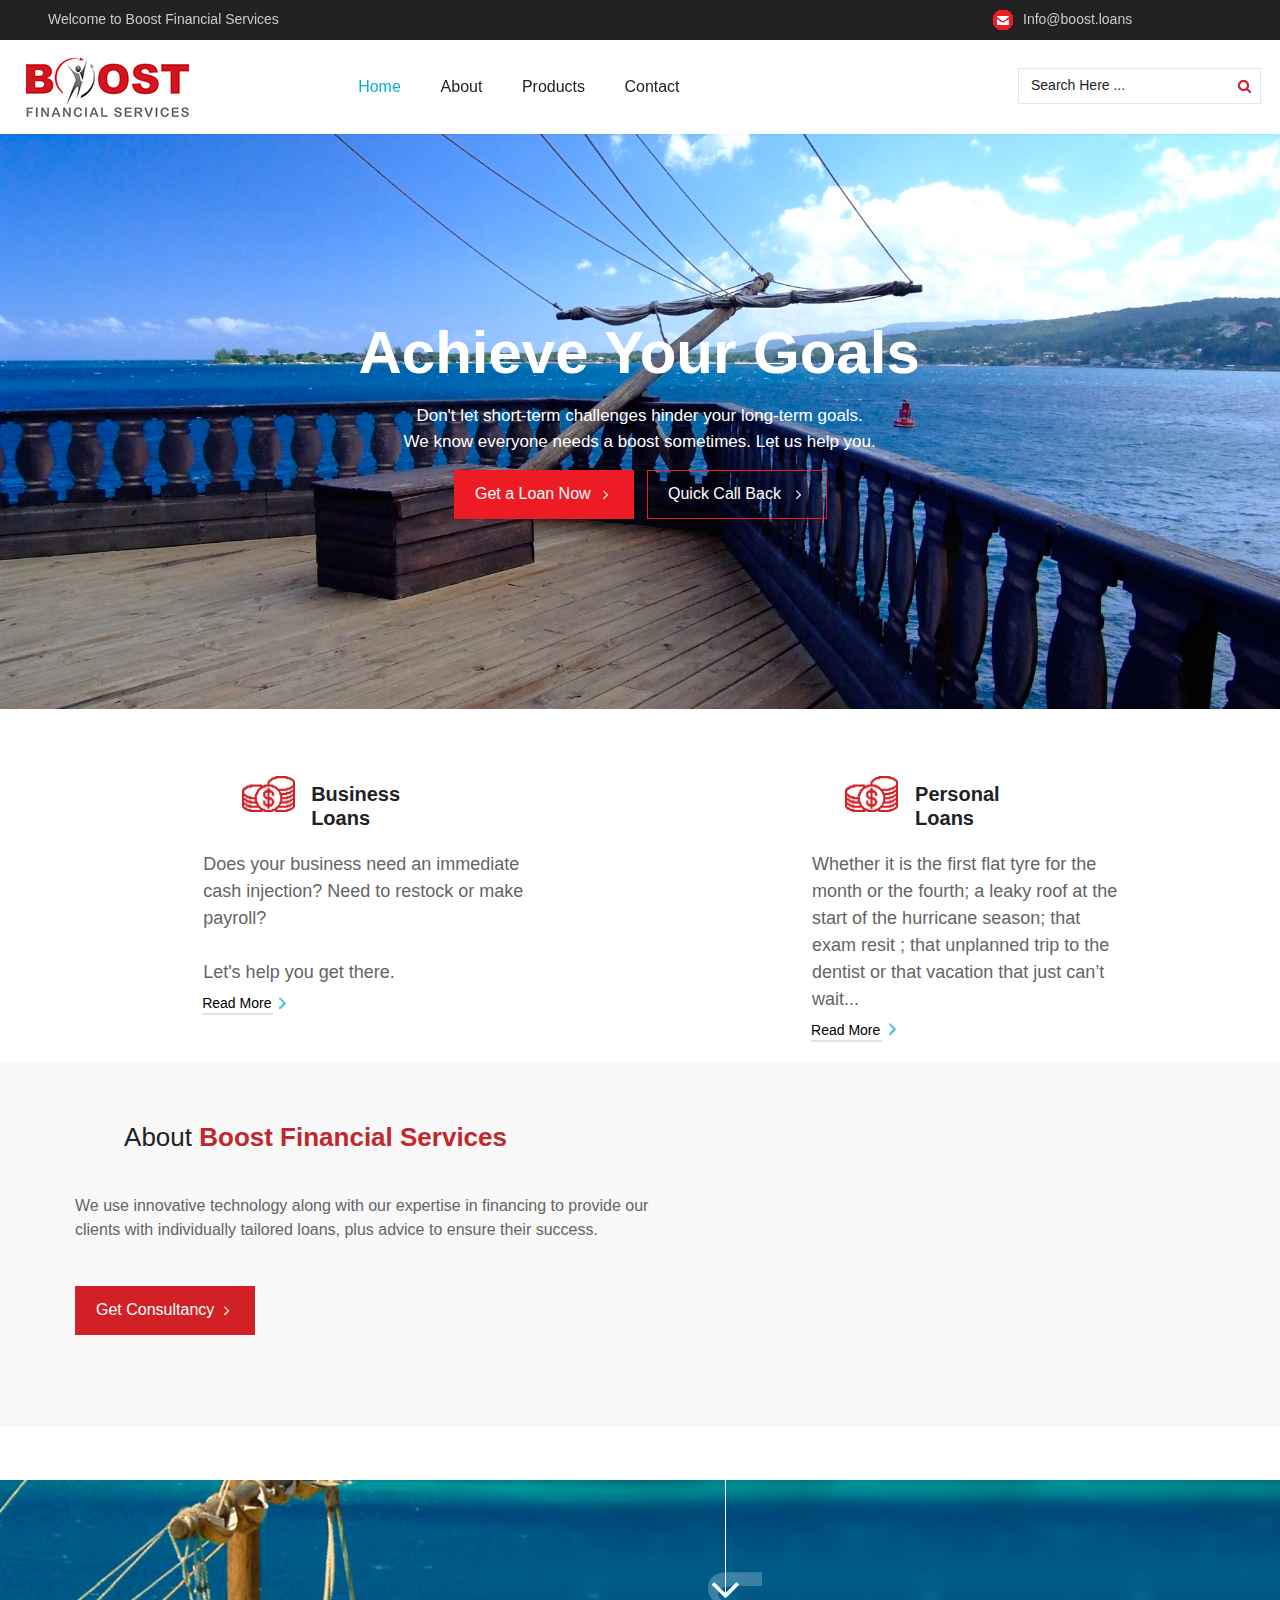
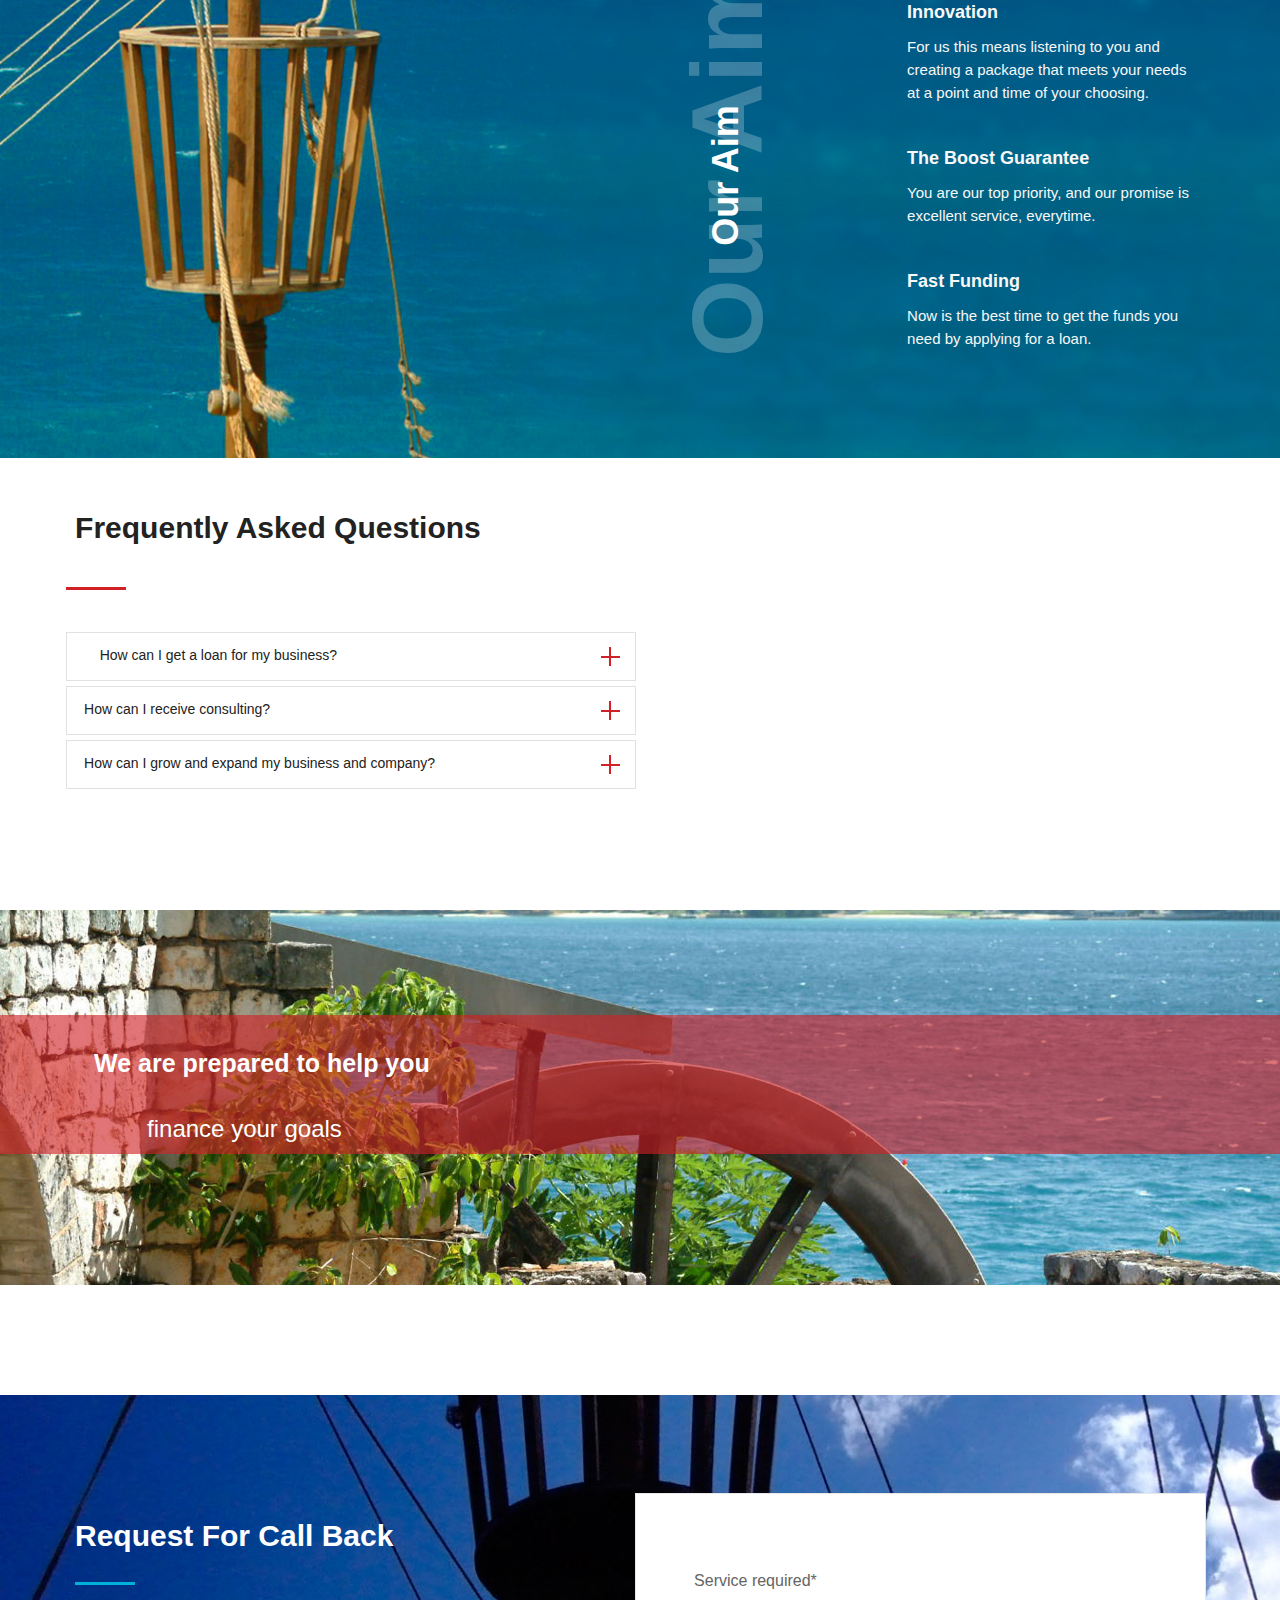
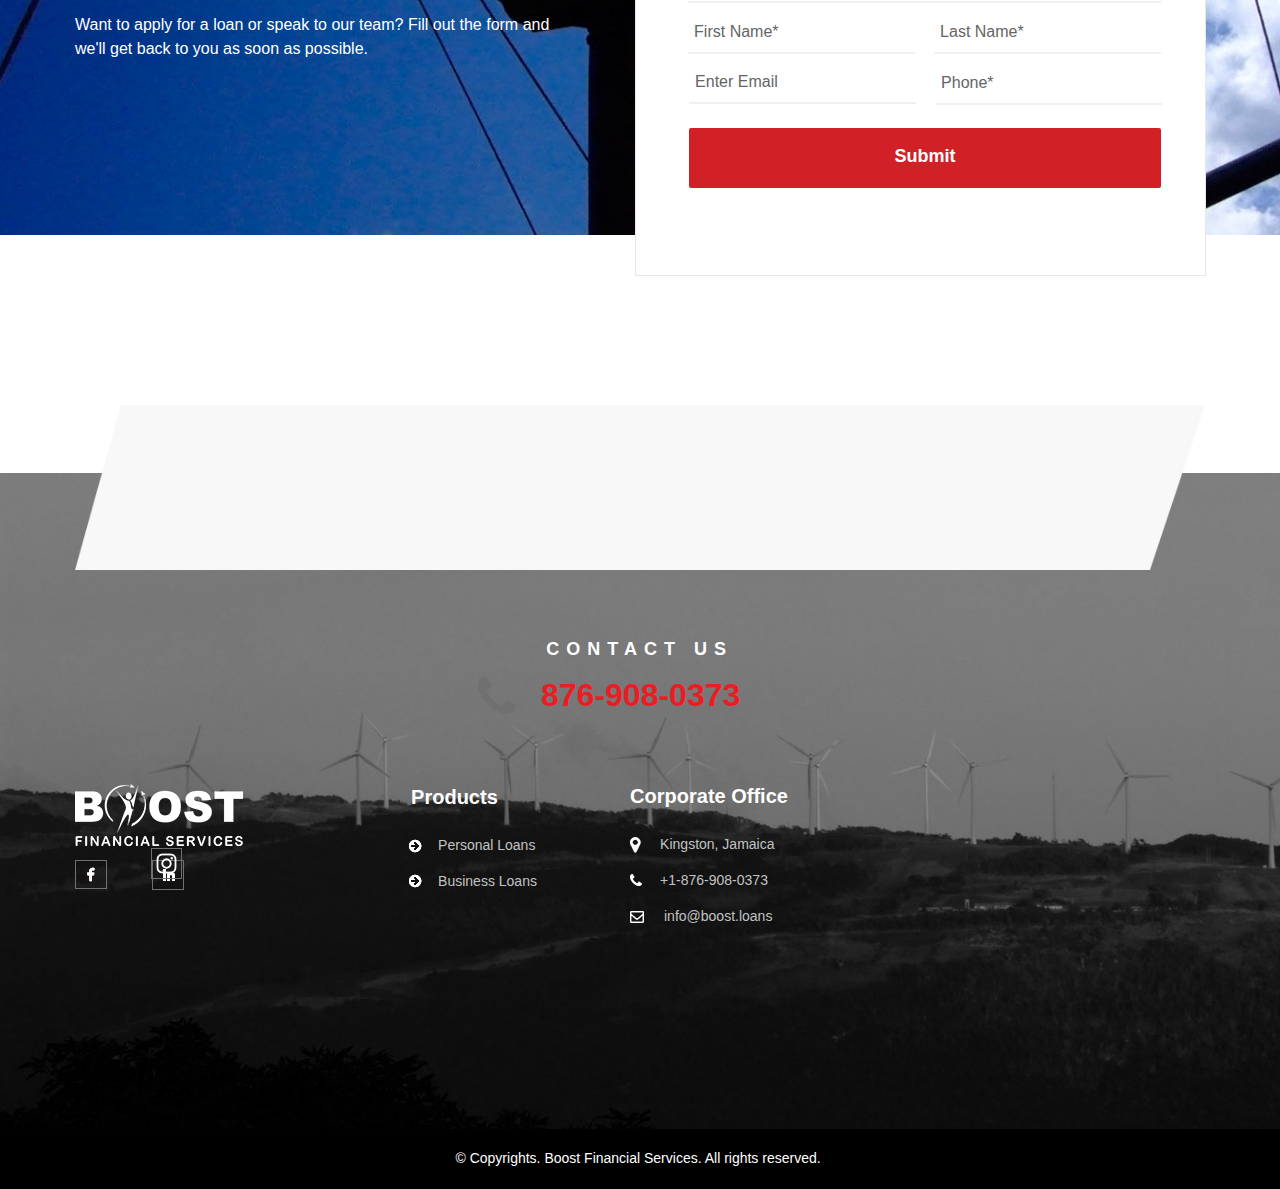
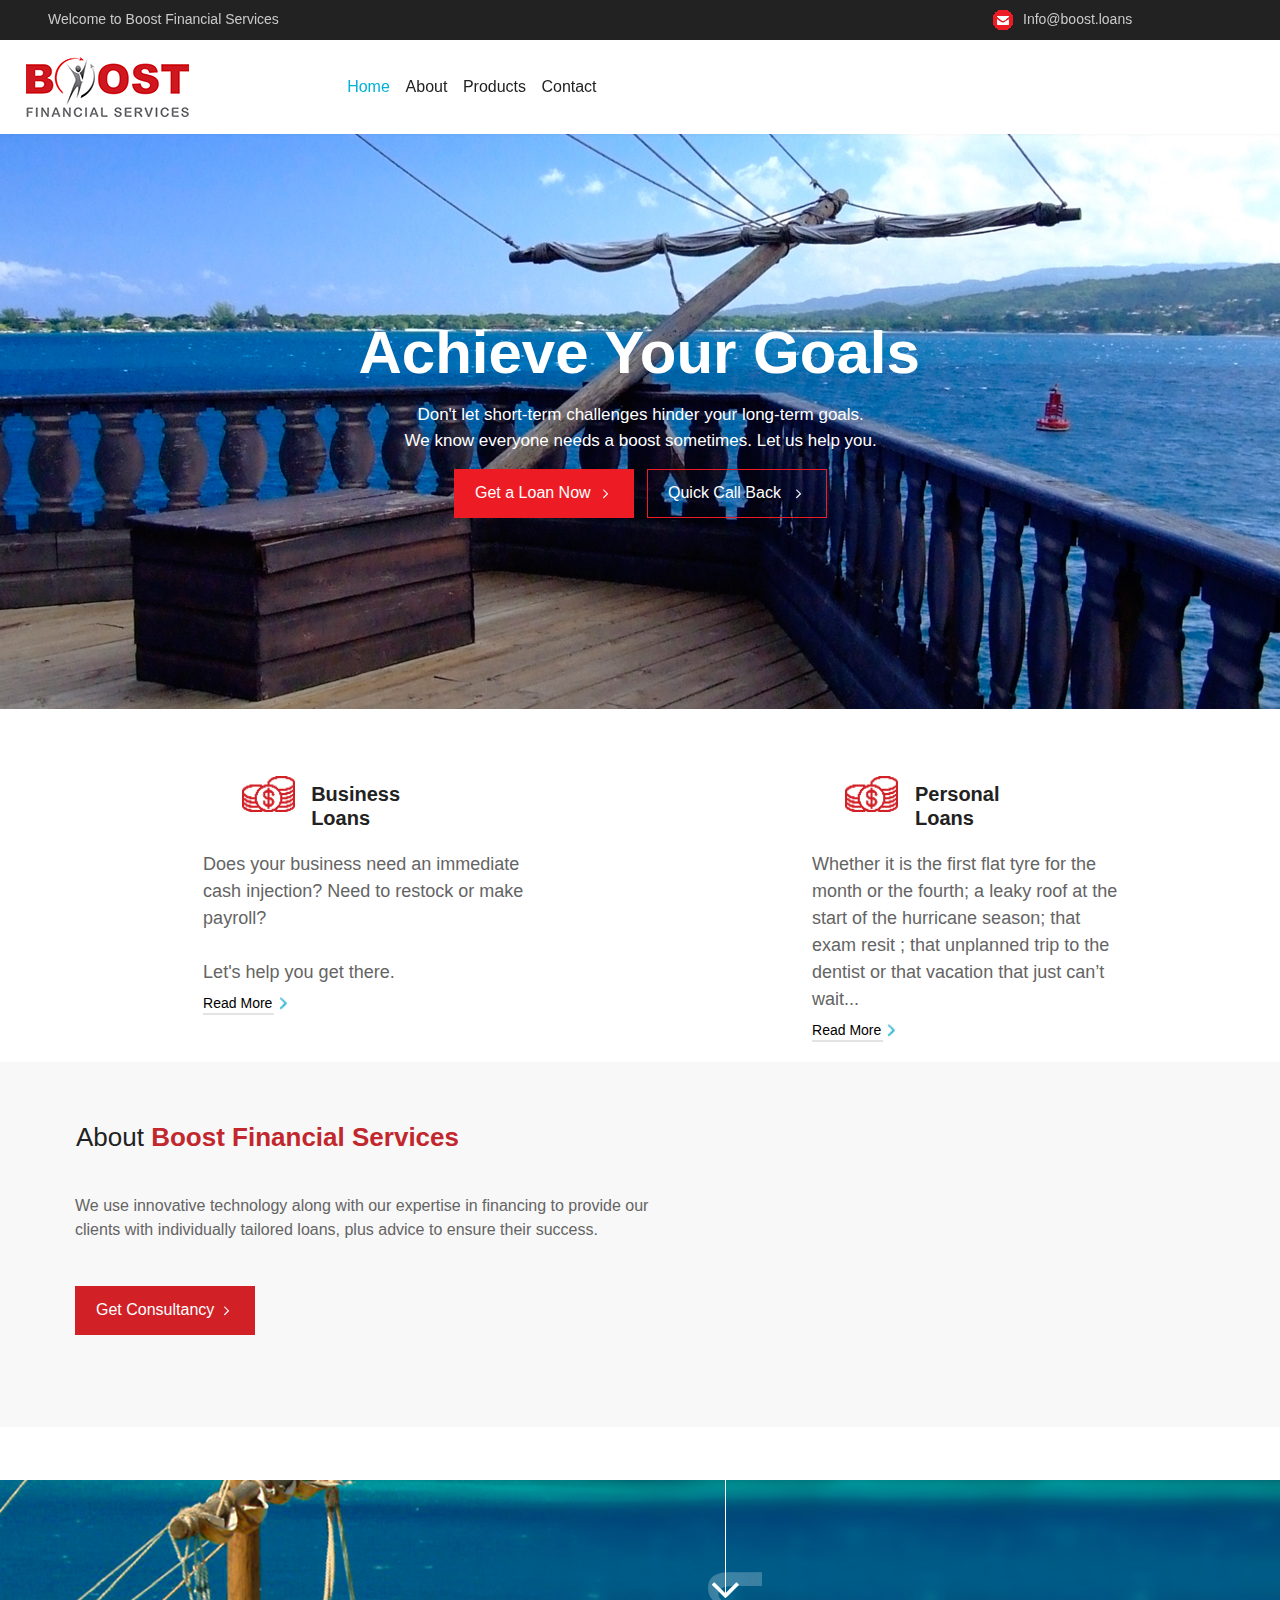
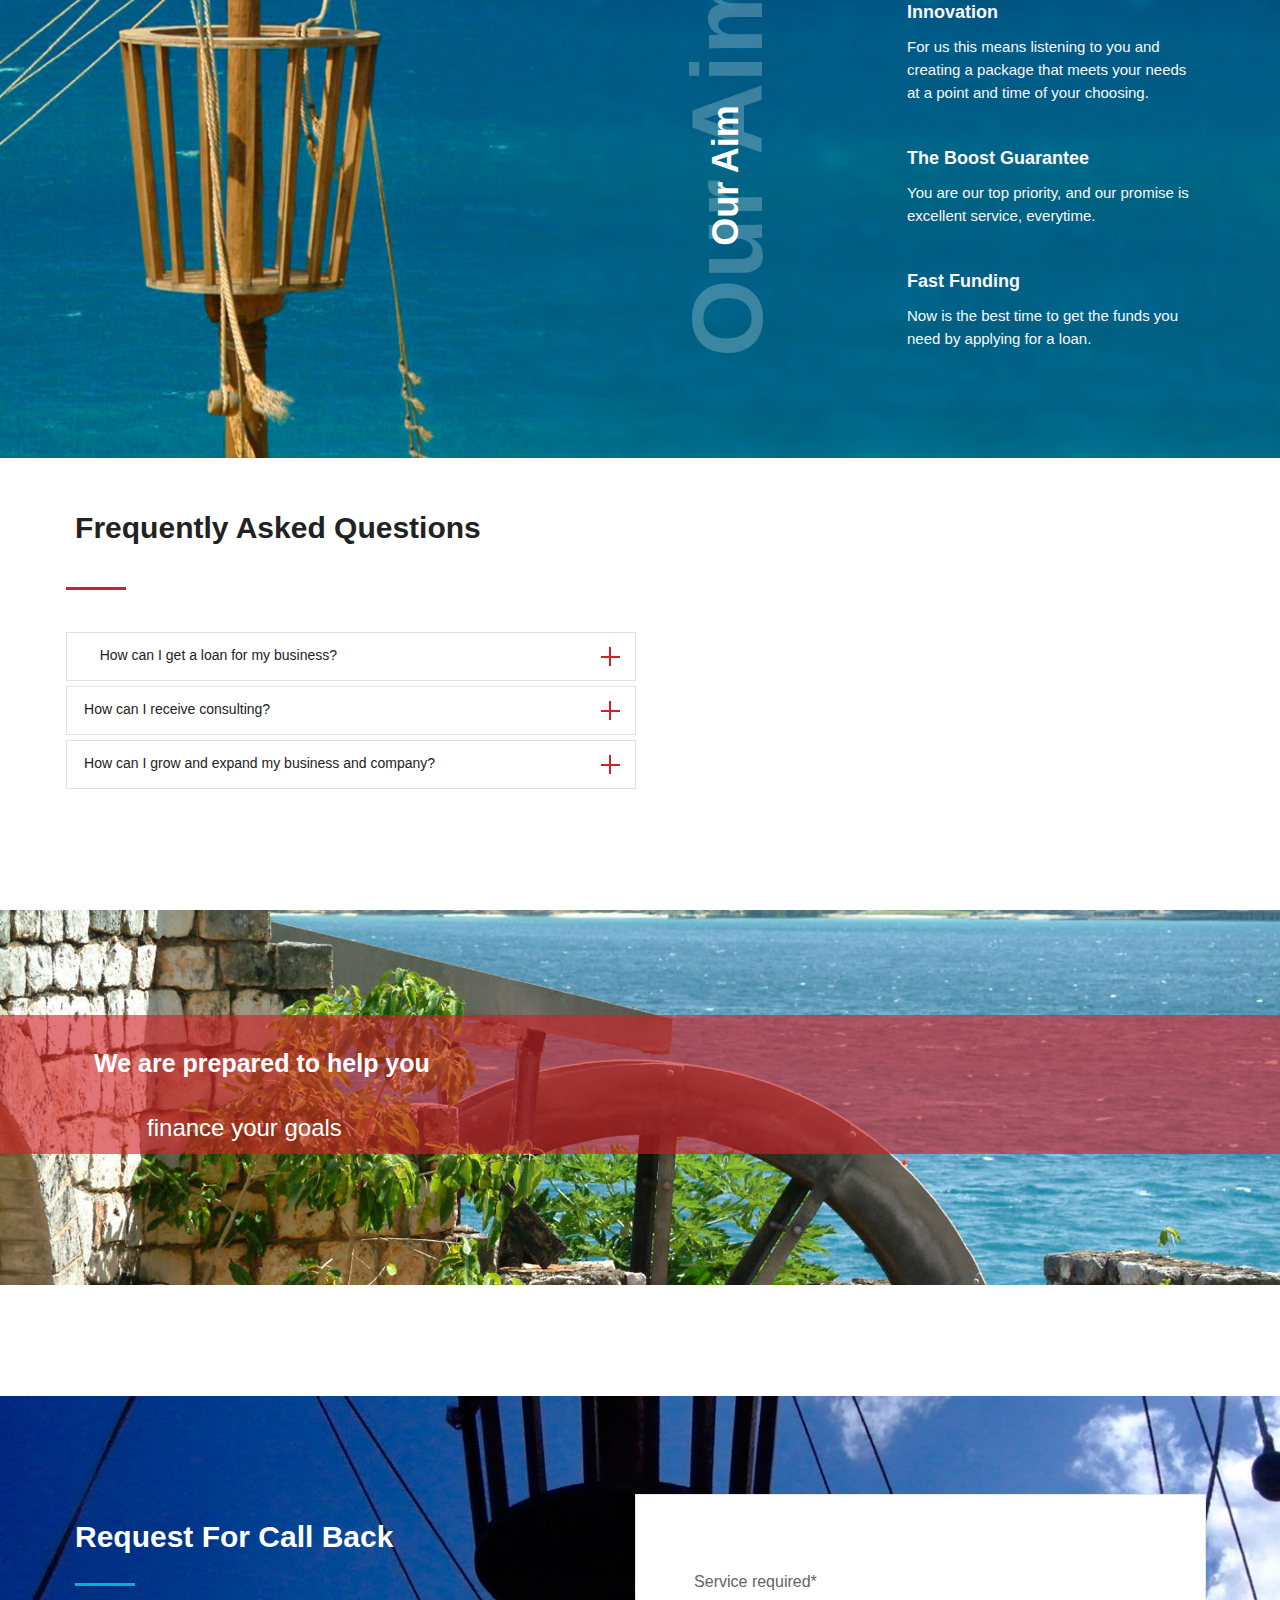
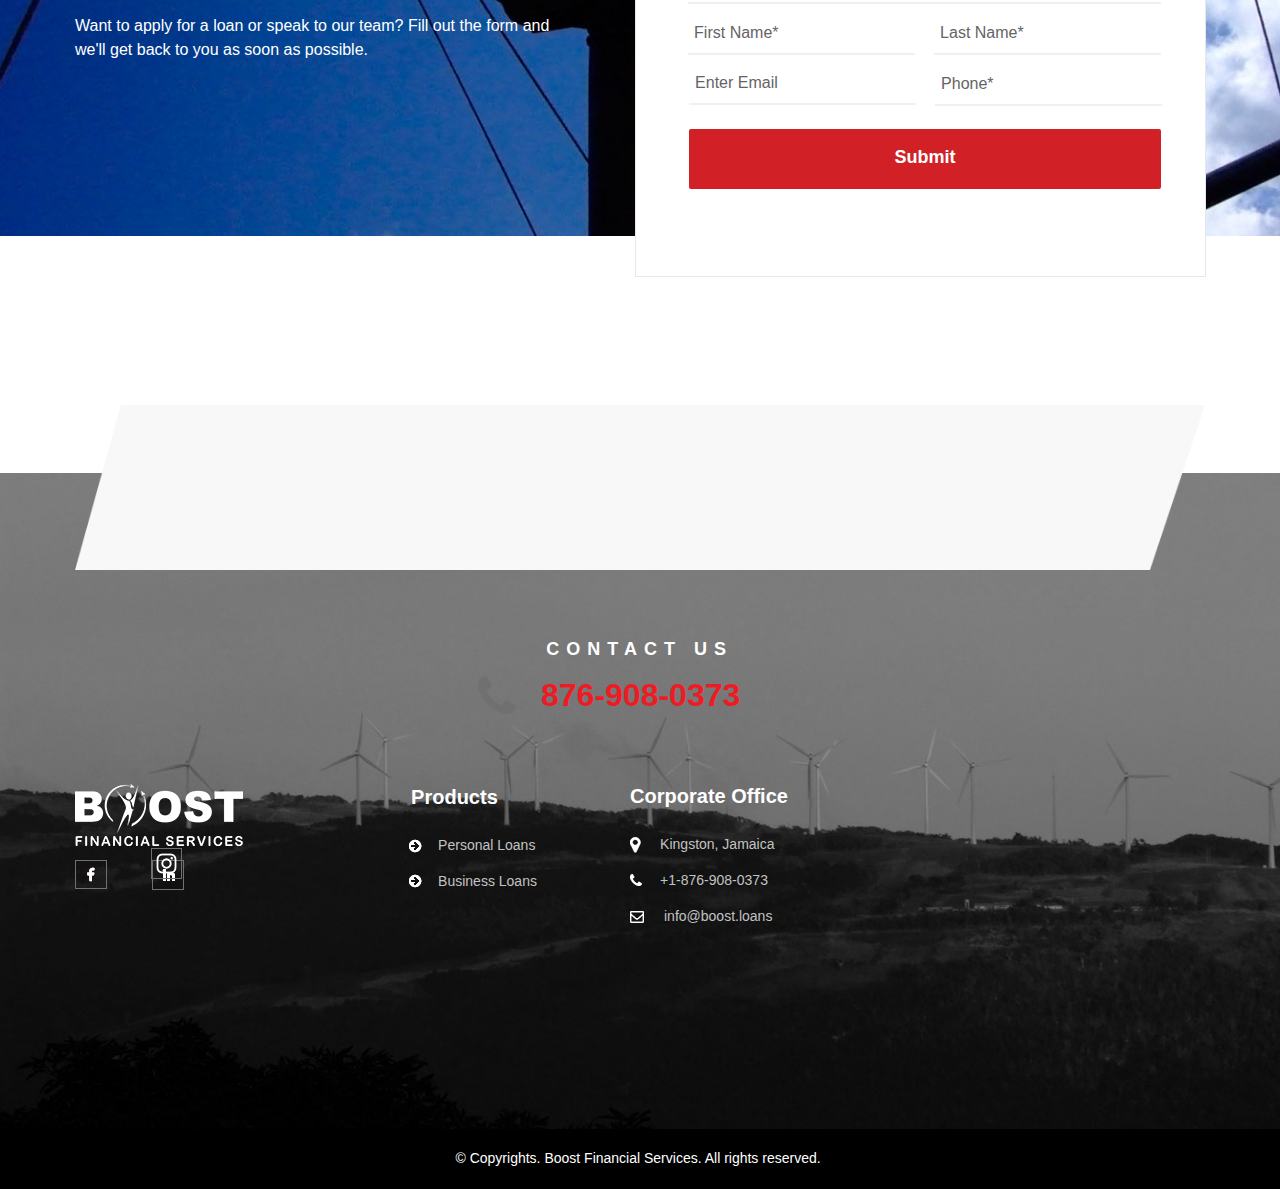
